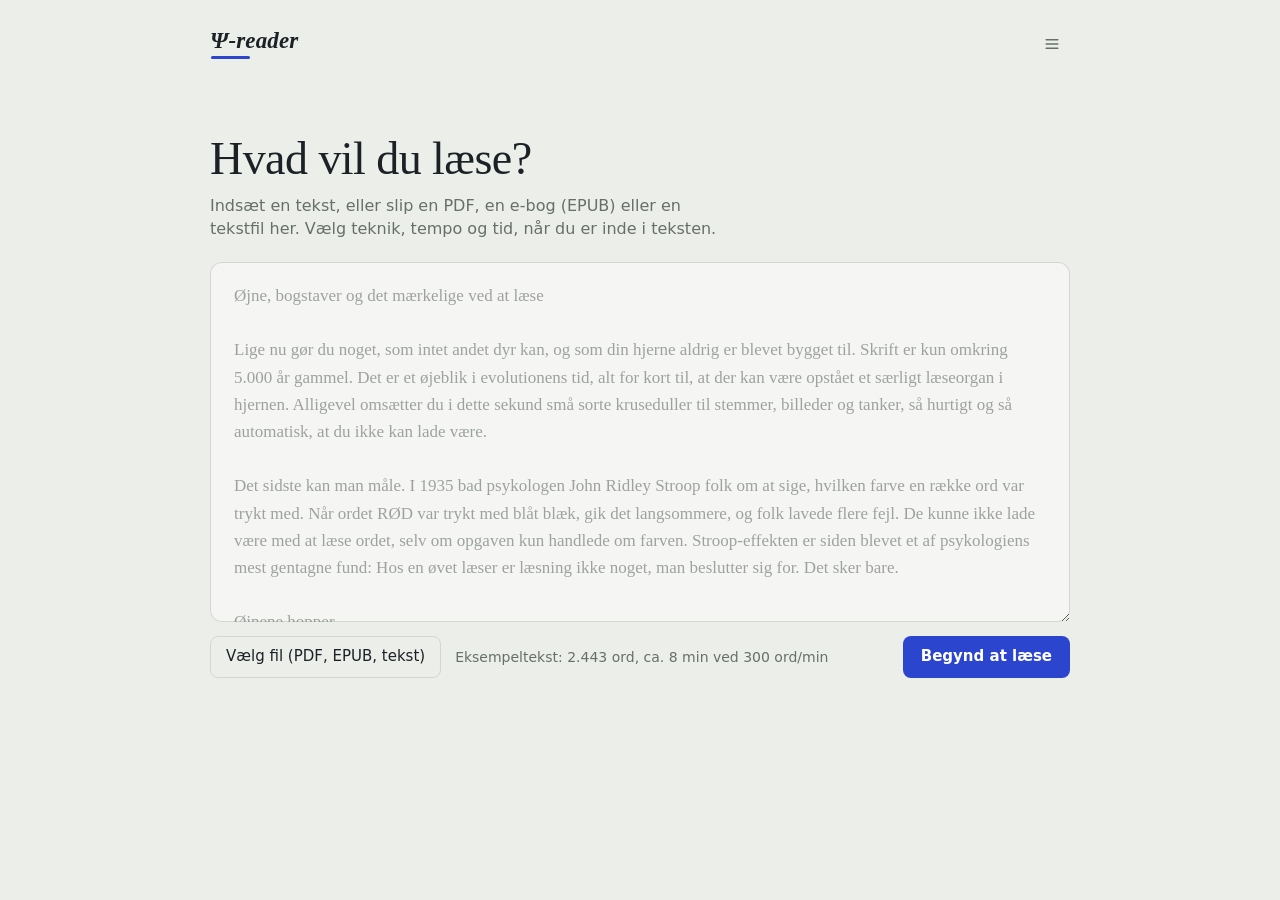
==== index.html @ 6507ec98 "Jævn rytme i fikspunkter og valg af markering i topbjælken - Hvert fikspunkt får lige lang tid i ste" ====
<!doctype html>
<!--
  Ψ-reader (Psy-reader) – træn hurtiglæsning
  Lavet af DAKI2501 og Claude (Anthropic), 2026.
  Freeware: må bruges, kopieres og deles gratis.
  Indeholder pdf.js © Mozilla Foundation, Apache License 2.0 (licensnoten står i pdf.js-koden længere nede).
  Ordbogsopslag: Free Dictionary API (dictionaryapi.dev) med data fra Wiktionary, CC BY-SA.
-->
<html lang="da">
<head>
<meta charset="utf-8">
<meta name="viewport" content="width=device-width, initial-scale=1">
<meta name="theme-color" content="#ECEEEA">
<link rel="manifest" href="manifest.webmanifest">
<link rel="icon" type="image/png" href="icons/icon-192.png">
<link rel="apple-touch-icon" href="icons/apple-touch-icon.png">
<meta name="apple-mobile-web-app-capable" content="yes">
<meta name="mobile-web-app-capable" content="yes">
<meta name="apple-mobile-web-app-title" content="Ψ-reader">
<meta name="description" content="Psy-reader: træn hurtiglæsning og stream lange tekster. Pacer, fikspunkter, RSVP, jævn rulning, nøgleord, PDF og EPUB. Gratis.">
<meta property="og:title" content="Ψ-reader – træn hurtiglæsning">
<meta property="og:description" content="Gratis studieredskab til hurtiglæsning. Læser tekst, PDF og EPUB, også på telefonen.">
<title>Ψ-reader – træn hurtiglæsning</title>
<style>
:root{
  --paper:#ECEEEA; --ink:#1C2126; --muted:#66706B; --faint:#A7AEA9; --rule:#D2D7D1; --panel:#F5F6F3;
  --accent:#2C45CF; --accent-soft:rgba(44,69,207,.12); --accent-ink:#fff; --mask:236,238,234;
  --serif:Charter,"Bitstream Charter","Sitka Text","Iowan Old Style",Cambria,Georgia,serif;
  --sans:"Avenir Next","Segoe UI Variable Text","Segoe UI",system-ui,-apple-system,Roboto,"Helvetica Neue",Arial,sans-serif;
  --read:var(--serif); --fs:21px; --lh:1.7; --measure:62; --dimA:.3;
}
[data-theme=sepia]{--paper:#F0E8D8; --ink:#33291F; --muted:#7A6B59; --faint:#B5A792; --rule:#DCD0BA; --panel:#F6F0E4; --mask:240,232,216}
[data-theme=night]{--paper:#161A1E; --ink:#D5DAD4; --muted:#89928D; --faint:#545C58; --rule:#293036; --panel:#1C2126; --accent:#8C9DFF; --accent-soft:rgba(140,157,255,.16); --accent-ink:#0E1220; --mask:22,26,30}
*{box-sizing:border-box}
html,body{height:100%;margin:0}
body{background:var(--paper);color:var(--ink);font:15px/1.45 var(--sans);-webkit-font-smoothing:antialiased;overflow:hidden}
button,select,input,textarea,output{font:inherit;color:inherit}
button{cursor:pointer}
:focus-visible{outline:2px solid var(--accent);outline-offset:2px}
[hidden]{display:none!important}
a{color:var(--accent)}
.grow{flex:1}

/* ---------- shared controls ---------- */
.primary{background:var(--accent);color:var(--accent-ink);border:0;border-radius:8px;padding:10px 18px;font-weight:600}
.primary:disabled{opacity:.35;cursor:default}
.ghost{background:transparent;border:1px solid var(--rule);border-radius:8px;padding:9px 15px}
.ghost:hover{border-color:var(--faint)}
.textbtn{background:none;border:0;padding:7px 10px;border-radius:7px;color:var(--muted);white-space:nowrap}
.textbtn:hover{color:var(--ink);background:var(--accent-soft)}
.icon{width:36px;height:36px;border-radius:8px;border:0;background:transparent;display:grid;place-items:center;color:var(--muted)}
.icon:hover{color:var(--ink);background:var(--accent-soft)}
.seg{display:inline-flex;gap:2px;background:var(--paper);border-radius:8px;padding:2px;box-shadow:inset 0 0 0 1px var(--rule)}
.seg button{border:0;background:transparent;padding:5px 10px;border-radius:6px;font-size:13px;color:var(--muted);white-space:nowrap}
.seg button:hover{color:var(--ink)}
.seg button[aria-pressed=true]{background:var(--accent);color:var(--accent-ink)}
input[type=range]{accent-color:var(--accent);width:150px;margin:0}
input[type=checkbox].switch{appearance:none;-webkit-appearance:none;width:36px;height:20px;border-radius:10px;background:var(--rule);position:relative;cursor:pointer;transition:background .15s;flex:none;margin:0}
input[type=checkbox].switch::after{content:"";position:absolute;top:2px;left:2px;width:16px;height:16px;border-radius:50%;background:var(--paper);transition:transform .15s}
input[type=checkbox].switch:checked{background:var(--accent)}
input[type=checkbox].switch:checked::after{transform:translateX(16px)}
.hint{color:var(--muted);font-size:13px;line-height:1.5;margin:6px 0 0}

/* ---------- views ---------- */
#start,#reader{position:fixed;inset:0}
body[data-view=start] #reader,body[data-view=reader] #start{display:none}

/* ---------- start ---------- */
#start{overflow:auto;display:flex;flex-direction:column;align-items:center;padding:26px 24px 64px}
.top{width:100%;max-width:860px;display:flex;align-items:center;gap:16px}
.mark{font:italic 600 23px/1 var(--serif);position:relative;padding-bottom:7px;letter-spacing:.005em}
.mark::after{content:"";position:absolute;left:.05em;bottom:0;height:3px;width:1.7em;border-radius:2px;background:var(--accent);animation:pen 2.4s cubic-bezier(.5,0,.3,1) .3s 1 both}
@keyframes pen{from{width:0}to{width:1.7em}}
.menuwrap{margin-left:auto;position:relative}
.menu{position:absolute;right:0;top:42px;z-index:10;min-width:210px;padding:6px;display:flex;flex-direction:column;background:var(--panel);border-radius:12px;box-shadow:0 18px 50px -18px rgba(0,0,0,.4),0 0 0 1px var(--rule)}
.menu button{border:0;background:transparent;text-align:left;padding:10px 12px;border-radius:8px;font-size:15px}
.menu button:hover{background:var(--accent-soft)}
.menu button:disabled{opacity:.4;cursor:default}
.intake{width:100%;max-width:860px;margin-top:8vh}
.intake h1{font:500 clamp(30px,4.4vw,46px)/1.08 var(--serif);margin:0 0 10px;letter-spacing:-.012em}
.intake .sub{color:var(--muted);margin:0 0 22px;font-size:16px;max-width:52ch}
.drop{position:relative;border-radius:12px;background:var(--panel);box-shadow:inset 0 0 0 1px var(--rule);transition:box-shadow .15s,background .15s}
.drop:focus-within{box-shadow:inset 0 0 0 1.5px var(--accent)}
body.dragging .drop{box-shadow:inset 0 0 0 2px var(--accent);background:var(--accent-soft)}
#input{display:block;width:100%;height:min(40vh,400px);min-height:160px;resize:vertical;border:0;background:transparent;padding:20px 24px;font:17px/1.6 var(--serif);border-radius:12px;outline:none}
#input::placeholder{color:var(--muted);opacity:.62}
.drop-hint{position:absolute;inset:0;display:none;place-items:center;font:500 20px var(--serif);color:var(--accent);pointer-events:none}
body.dragging .drop-hint{display:grid}
body.dragging #input{opacity:.15}
.intake-bar{display:flex;flex-wrap:wrap;align-items:center;gap:10px 14px;margin-top:14px}
#count{color:var(--muted);font-variant-numeric:tabular-nums;font-size:14px}
.file-btn{position:relative;overflow:hidden;display:inline-block}
.file-btn input{position:absolute;inset:0;opacity:0;cursor:pointer}
.fromPage{display:inline-flex;align-items:center;gap:6px;color:var(--muted);font-size:14px}
.fromPage input{width:70px;padding:7px 8px;border:1px solid var(--rule);border-radius:7px;background:var(--panel)}
.later{width:100%;max-width:860px;margin-top:30px;display:grid;grid-template-columns:repeat(auto-fit,minmax(250px,1fr));gap:14px}
.later:not(:has(> :not([hidden]))){display:none}
.later > div{padding:18px 20px;border-radius:12px;box-shadow:inset 0 0 0 1px var(--rule)}
.later h2{font:500 19px/1.2 var(--serif);margin:0 0 6px}
.nojs{width:100%;max-width:860px;margin:18px 0 0;padding:14px 16px;border-radius:10px;background:#FFF4D6;color:#4A3A12;font-size:15px;line-height:1.5}
.foot{width:100%;max-width:860px;margin-top:auto;padding-top:40px;display:flex;justify-content:flex-end;gap:2px}
.foot .textbtn{font-size:13px}
.later p{margin:0 0 14px;color:var(--muted);font-size:14px;line-height:1.5}
#resumeBox{background:var(--panel)}

/* ---------- reader ---------- */
#reader{display:flex;flex-direction:column}
.bar{display:flex;align-items:center;gap:10px;padding:10px 16px;flex:none;z-index:5;transition:opacity .5s ease;flex-wrap:wrap}
.bar.quiet{opacity:.07}
.bar.quiet:hover,.bar:focus-within{opacity:1}
.modes{display:flex;gap:2px;background:var(--panel);padding:3px;border-radius:10px;box-shadow:inset 0 0 0 1px var(--rule);overflow-x:auto;max-width:100%}
.modes button{border:0;background:transparent;padding:6px 10px;border-radius:7px;color:var(--muted);font-size:14px;white-space:nowrap}
.modes button:hover{color:var(--ink)}
.modes button[aria-pressed=true]{background:var(--paper);color:var(--ink);box-shadow:0 0 0 1px var(--rule)}
.speed{display:flex;align-items:center;gap:8px;font-variant-numeric:tabular-nums}
.speed .spd{width:118px}
.tools{display:flex;align-items:center;gap:2px}
.bar .scrollseg{background:var(--panel);padding:3px;border-radius:9px;flex:none}
.bar .scrollseg button{padding:4px 9px}
.bar .scrollseg button[aria-pressed=true]{background:var(--paper);color:var(--ink);box-shadow:0 0 0 1px var(--rule)}
body[data-mode=rsvp] .bar .scrollseg,body[data-mode=free] .bar .scrollseg{visibility:hidden}
.bar .markseg{display:none}
body[data-mode=fix] .bar .markseg{display:inline-flex}
.bar .markseg button{padding:3px 6px;display:grid;place-items:center}
.bar .markseg button svg{display:block}
@media (max-width:1600px){body[data-mode=fix] .speed .unit{display:none}}
body.playing[data-hide~=speed] .bar .scrollseg{visibility:hidden}
/* tighter bar when the controls do not fit on one line (set from script, desktop only) */
.bar.c1{gap:6px}
.bar.c1 .modes button{padding:6px 8px}
.bar.c1 .speed{gap:6px}
.bar.c1 .speed .spd{width:84px}
.bar.c1 .scrollseg button{padding:4px 7px}
.bar.c1 .clock{gap:6px}
.bar.c1 .chip{padding:5px 9px;margin-right:2px}
.bar.c1 #stop{padding:7px 6px}
.bar.c1 .icon{width:32px}
.bar.c3 .speed .spd{width:60px}.bar.c3 .clock select{font-size:12px;padding:5px 2px;max-width:78px}
.bar.c2 #toStart{order:-3}.bar.c2 .modes{order:-2}.bar.c2 .grow{order:-1;flex:0 0 100%;height:0}.bar.c2 .speed{margin-left:auto}
.chip{border:1px solid var(--rule);background:transparent;border-radius:999px;padding:5px 11px;font-size:13px;color:var(--muted);white-space:nowrap;margin-right:4px}
.chip:hover{color:var(--ink)}
.chip[aria-pressed=true]{background:var(--accent-soft);color:var(--accent);border-color:transparent}
.icon[aria-pressed=true]{color:var(--accent);background:var(--accent-soft)}
body.playing[data-hide~=modes] .modes,body.playing[data-hide~=speed] .speed,body.playing[data-hide~=clock] .clock,
body.playing[data-hide~=buttons] #play,body.playing[data-hide~=buttons] #stop,body.playing[data-hide~=tools] .tools,
body.playing[data-hide~=eta] .eta,body.playing[data-hide~=progress] .progress .track{visibility:hidden}
body.focus.playing .bar{opacity:0}
body.focus.playing .bar:hover,body.focus.playing .bar:focus-within{opacity:1}
body.focus.playing .progress{opacity:0;transition:opacity .4s}
body.focus.playing .progress:hover{opacity:1}
body.focus.playing #stage{cursor:none}
.speed output{font-weight:600;font-size:17px;min-width:3.4ch;text-align:right}
.speed .unit{color:var(--muted);font-size:13px;margin-right:2px}
.round{width:28px;height:28px;border-radius:50%;border:1px solid var(--rule);background:transparent;display:grid;place-items:center;line-height:1;padding:0;font-size:16px}
.round:hover{border-color:var(--faint)}
body[data-mode=free] .speed{visibility:hidden}
.clock{display:flex;align-items:center;gap:8px;font-variant-numeric:tabular-nums}
.clock select{border:1px solid var(--rule);background:var(--panel);border-radius:7px;padding:5px 6px;font-size:13px;color:var(--muted)}
#clock{font-weight:600;font-size:17px;min-width:4ch}
.play{width:40px;height:40px;border-radius:50%;background:var(--accent);color:var(--accent-ink);border:0;display:grid;place-items:center;flex:none}
.play .i-pause,body.playing .play .i-play{display:none}
body.playing .play .i-pause{display:block}
.mid{flex:1;position:relative;min-height:0}
#stage{position:absolute;inset:0;overflow:auto;padding:7vh 24px 45vh;overscroll-behavior:contain}
body.playing.idle #stage{cursor:none}
#text{position:relative;max-width:calc(var(--measure) * 1ch);margin:0 auto;font-family:var(--read);font-size:var(--fs);line-height:var(--lh);font-kerning:normal;text-rendering:optimizeLegibility}
#body{position:relative;z-index:1;overflow-wrap:break-word}
#body p{margin:0 0 calc(var(--lh) * .55em)}
#body.justify{text-align:justify}
#body .w{border-radius:3px}
#body .w.kw{background:linear-gradient(transparent 58%,var(--accent-soft) 58%)}
#rsvp.kwon .rv-word span{text-decoration:underline;text-decoration-color:var(--accent);text-decoration-thickness:3px;text-underline-offset:10px}
body.picking #body .w{cursor:pointer}
body.picking #body .w:hover{background:var(--accent-soft);box-shadow:0 2px 0 var(--accent)}
#under,#over{position:absolute;inset:0;pointer-events:none}
#under{z-index:0}
#over{z-index:2}
#under > *,#over > *{position:absolute;left:0;top:0}
.band{background:var(--accent-soft);border-radius:6px}
.band.hop{transition:transform 70ms ease-out,width 70ms ease-out}
.pen{width:30px;height:3px;border-radius:2px;background:var(--accent);will-change:transform}
.dot{width:8px;height:8px;border-radius:50%;background:var(--accent);transition:transform 60ms ease-out}
.mask{right:0;width:100%!important;background:rgba(var(--mask),var(--dimA));transition:height .22s ease,top .22s ease}
#mBot{bottom:0}
#guides{width:100%;height:100%}
.guide{position:absolute;left:0;top:0;width:1px;height:100%;background:var(--accent);opacity:.2}
.flag{width:3px;border-radius:2px;background:var(--accent)}
#rsvp{position:absolute;inset:0;display:grid;place-items:center;padding:0 16px}
.rv{width:min(100%,920px);position:relative;padding:34px 0}
.rv::before,.rv::after{content:"";position:absolute;left:0;right:0;height:1px;background:var(--rule)}
.rv::before{top:0}.rv::after{bottom:0}
.rv-tick{position:absolute;left:50%;width:1px;height:12px;background:var(--faint)}
.rv-tick.t{top:0}.rv-tick.b{bottom:0}
.rv-word{display:grid;grid-template-columns:minmax(0,1fr) auto minmax(0,1fr);font-family:var(--read);font-size:calc(var(--fs) * 2.1);line-height:1.25;white-space:pre}
.rv-word .l{text-align:right;overflow:visible}
#rsvp.orp .rv-word .c{color:var(--accent)}
.rv-help{position:absolute;left:0;right:0;top:calc(100% + 22px);text-align:center;color:var(--muted);font-size:13px}
body.playing .rv-help{visibility:hidden}
.progress{position:relative;height:30px;flex:none;cursor:pointer}
.progress .track{position:absolute;left:0;right:0;bottom:0;height:2px;background:var(--rule);transition:height .15s}
.progress:hover .track{height:6px}
.progress .fill{height:100%;width:0;background:var(--accent)}
.eta{position:absolute;right:16px;bottom:10px;display:flex;gap:14px;align-items:baseline;font-size:12px;color:var(--muted);font-variant-numeric:tabular-nums;white-space:nowrap;pointer-events:none;transition:opacity .5s ease}
.eta b{font-weight:600;color:var(--ink);opacity:.8}
.eta .more{display:none}
.progress:hover .eta .more{display:inline}
body.playing .eta{opacity:.45}
body.playing.idle .eta{opacity:.28}
.progress:hover .eta{opacity:1}
body[data-eta=off] .eta{display:none}
@media (max-width:560px){.eta{right:10px;gap:10px}.eta .pct{display:none}}
#banner{position:fixed;left:50%;bottom:44px;transform:translateX(-50%);background:var(--ink);color:var(--paper);padding:10px 12px 10px 18px;border-radius:12px;display:flex;align-items:center;gap:14px;box-shadow:0 16px 40px -12px rgba(0,0,0,.35);z-index:15;font-size:15px}
#banner button{background:transparent;border:1px solid currentColor;border-radius:7px;color:inherit;padding:5px 10px;font-size:13px;opacity:.8}
#toast{position:fixed;left:50%;top:18px;transform:translateX(-50%);background:var(--ink);color:var(--paper);padding:10px 16px;border-radius:10px;z-index:50;font-size:14px;max-width:min(560px,90vw);box-shadow:0 16px 40px -12px rgba(0,0,0,.35)}

/* ---------- settings ---------- */
#settings,#notes{position:fixed;top:0;right:0;bottom:0;width:min(370px,100vw);background:var(--panel);box-shadow:-1px 0 0 var(--rule),-30px 0 60px -34px rgba(0,0,0,.35);transform:translateX(105%);visibility:hidden;transition:transform .24s ease,visibility 0s linear .24s;z-index:20;overflow:auto;padding:16px 22px 40px}
#settings.open,#notes.open{transform:none;visibility:visible;transition:transform .24s ease,visibility 0s}
#notes{display:flex;flex-direction:column;gap:10px}
.nq{font:italic 14px/1.5 var(--serif);color:var(--muted);border-left:2px solid var(--accent);padding:2px 0 2px 10px;max-height:6.5em;overflow:hidden}
#noteText{width:100%;border:1px solid var(--rule);border-radius:9px;background:var(--paper);padding:10px 12px;font:15px/1.5 var(--serif);resize:vertical;min-height:90px}
.nrow{display:flex;align-items:center;justify-content:space-between;gap:10px}
.nlist{list-style:none;margin:6px 0 0;padding:0;border-top:1px solid var(--rule);flex:1;overflow:auto}
.nlist li{padding:10px 0;border-bottom:1px solid var(--rule)}
.nlist .nh{display:flex;align-items:baseline;gap:8px;font-size:12px;color:var(--muted)}
.nlist .nh b{color:var(--ink);font-weight:600}
.nlist .nh .sp{flex:1}
.nlist .nh button{border:0;background:none;color:var(--muted);font-size:12px;padding:2px 4px;border-radius:5px}
.nlist .nh button:hover{color:var(--ink);background:var(--accent-soft)}
.nlist .q{font:italic 13px/1.45 var(--serif);color:var(--muted);margin:4px 0}
.nlist .t{font-size:14px;line-height:1.5;white-space:pre-wrap;margin:2px 0 0}
.nlist .empty{color:var(--muted);font-size:14px;border:0;padding:12px 0}
.nfoot{display:flex;gap:4px;flex-wrap:wrap;margin-left:-10px}
.ticks{position:absolute;inset:0;pointer-events:none}
.ticks i{position:absolute;bottom:0;width:2px;height:8px;margin-left:-1px;border-radius:1px;background:var(--ink);opacity:.45}
.ticks i.m{background:var(--accent);opacity:.9;height:10px}
#body p.has-note,#body p.has-mark{border-left:3px solid var(--faint);margin-left:-17px;padding-left:14px}
#body p.has-mark{border-left-color:var(--accent)}
#markBtn.on{color:var(--accent)}
#markBtn.pulse svg{animation:flagpulse .5s ease}
@keyframes flagpulse{40%{transform:scale(1.35)}}
.nfilter{margin-top:2px}
.nlist .nh .tag{color:var(--accent)}
#appendText{display:block;width:100%;height:min(34vh,300px);border:1px solid var(--rule);border-radius:9px;background:var(--paper);padding:12px 14px;font:15px/1.55 var(--serif);resize:vertical;margin:10px 0 4px}
.dlg .actions .file-btn{margin-right:auto}
.recent{width:100%;max-width:860px;margin-top:34px}
.recent-h{display:flex;align-items:baseline;justify-content:space-between}
.recent h2{font:500 19px/1.2 var(--serif);margin:0 0 8px}
.rlist{list-style:none;margin:0;padding:0;border-top:1px solid var(--rule)}
.rlist button.open{display:block;width:100%;text-align:left;border:0;background:none;padding:11px 4px 12px;border-bottom:1px solid var(--rule);position:relative}
.rlist button.open:hover{background:var(--accent-soft)}
.rlist .rt{display:block;font:16px/1.3 var(--serif);overflow:hidden;text-overflow:ellipsis;white-space:nowrap}
.rlist .rm{display:block;font-size:13px;color:var(--muted);margin-top:3px;font-variant-numeric:tabular-nums}
.rlist .rb{position:absolute;left:4px;right:4px;bottom:5px;height:2px;background:var(--rule);border-radius:1px;overflow:hidden}
.rlist .rb i{display:block;height:100%;background:var(--accent);opacity:.7}
.tabs{display:flex;gap:2px;margin:6px 0 4px}
.lib{list-style:none;margin:8px 0 0;padding:0;max-height:52vh;overflow:auto;border-top:1px solid var(--rule)}
.lib li{display:flex;align-items:center;gap:10px;padding:10px 2px;border-bottom:1px solid var(--rule)}
.lib .li-main{flex:1;min-width:0;border:0;background:none;text-align:left;padding:0}
.lib .li-main:hover .rt{color:var(--accent)}
.lib .rt{display:block;font:16px/1.3 var(--serif);overflow:hidden;text-overflow:ellipsis;white-space:nowrap}
.lib .rm{display:block;font-size:13px;color:var(--muted);margin-top:2px;font-variant-numeric:tabular-nums}
.menu a{display:block;color:inherit;text-decoration:none;text-align:left;padding:10px 12px;border-radius:8px;font-size:15px}
.menu a:hover{background:var(--accent-soft)}
.ocrbtn{margin-left:8px}
.sh{display:flex;align-items:center;justify-content:space-between;margin-bottom:6px}
.sh h2{font:500 21px var(--serif);margin:0}
.sec{padding:14px 0 10px;border-top:1px solid var(--rule)}
.sec h3{font-size:14px;font-weight:600;margin:0 0 6px}
.row{display:flex;align-items:center;justify-content:space-between;gap:12px;min-height:34px}
.row > label,.row > span:first-child{font-size:14px}
.ctl{display:flex;align-items:center;gap:8px}
.ctl output{font-size:13px;color:var(--muted);min-width:4.5ch;text-align:right;font-variant-numeric:tabular-nums}
[data-for]{display:none}
body[data-mode=pacer] [data-for~=pacer],body[data-mode=fix] [data-for~=fix],body[data-mode=chunk] [data-for~=chunk],body[data-mode=rsvp] [data-for~=rsvp],body[data-mode=free] [data-for~=free]{display:block}
.checks{display:grid;grid-template-columns:1fr 1fr;gap:7px 12px;font-size:14px;margin:4px 0 10px}
.checks label{display:flex;align-items:center;gap:8px}
.checks input{accent-color:var(--accent);margin:0;width:15px;height:15px}
#dlgWords{max-width:640px}
.wf-bar{display:flex;flex-wrap:wrap;gap:10px 12px;align-items:center;margin:12px 0 10px}
.wf-bar input[type=search]{flex:1;min-width:150px;border:1px solid var(--rule);border-radius:8px;background:var(--paper);padding:7px 10px;font-size:14px}
.wf-bar label{display:flex;align-items:center;gap:8px;font-size:14px}
.wf-list{list-style:none;margin:0;padding:0;max-height:46vh;overflow:auto;border-top:1px solid var(--rule)}
.wf-list > li{display:flex;align-items:stretch;border-bottom:1px solid var(--rule)}
.wf-list .wrow{flex:1;min-width:0;display:grid;grid-template-columns:minmax(0,1.3fr) minmax(0,1fr) 5ch;gap:14px;align-items:center;border:0;background:transparent;padding:7px 6px;text-align:left}
.wf-list .wrow:hover{background:var(--accent-soft)}
.wf-list .look{flex:none;width:38px;border:0;background:transparent;color:var(--muted);display:grid;place-items:center}
.wf-list .look:hover,.wf-list .look[aria-expanded=true]{color:var(--accent);background:var(--accent-soft)}
.wf-list > li.defrow{display:block;padding:10px 12px 14px;background:var(--paper)}
.def h4{font:500 19px/1.2 var(--serif);margin:0 0 2px;display:flex;align-items:baseline;gap:10px;flex-wrap:wrap}
.def .ph{font:14px var(--sans);color:var(--muted)}
.def .say{border:1px solid var(--rule);background:transparent;border-radius:999px;padding:2px 9px;font-size:12px;color:var(--muted)}
.def .pos{font-size:13px;font-style:italic;color:var(--muted);margin:10px 0 2px}
.def ol{margin:0;padding-left:20px;font-size:14px;line-height:1.5}
.def li{margin:3px 0}
.def .ex{display:block;color:var(--muted);font-style:italic}
.def .src{font-size:12px;color:var(--muted);margin:10px 0 0;display:flex;gap:6px 14px;flex-wrap:wrap}
.def .msg{font-size:14px;color:var(--muted);margin:4px 0 0}
.def + .def{margin-top:14px;padding-top:12px;border-top:1px solid var(--rule)}
#defPop{position:fixed;z-index:30;width:min(400px,calc(100vw - 24px));max-height:min(60vh,460px);overflow:auto;background:var(--panel);border-radius:12px;padding:14px 16px 12px;box-shadow:0 20px 60px -18px rgba(0,0,0,.45),0 0 0 1px var(--rule)}
.wf-list .t{overflow:hidden;text-overflow:ellipsis;white-space:nowrap;font:16px var(--serif)}
.wf-list .wrow[aria-pressed=true]{background:var(--accent-soft)}
.wf-list .wrow[aria-pressed=true] .t{color:var(--accent)}
.wf-list .b{height:6px;border-radius:3px;background:var(--rule);overflow:hidden}
.wf-list .b i{display:block;height:100%;background:var(--accent);opacity:.6;border-radius:3px}
.wf-list .n{text-align:right;font-variant-numeric:tabular-nums;color:var(--muted);font-size:13px}
.keys{display:grid;grid-template-columns:auto 1fr;gap:5px 14px;font-size:13px;color:var(--muted);margin:4px 0 0}
kbd{font:12px var(--sans);border:1px solid var(--rule);border-bottom-width:2px;border-radius:5px;padding:1px 6px;color:var(--ink);background:var(--paper);white-space:nowrap}

/* ---------- dialogs ---------- */
dialog{border:0;border-radius:16px;padding:0;background:var(--panel);color:var(--ink);box-shadow:0 30px 90px -24px rgba(0,0,0,.45),0 0 0 1px var(--rule);width:calc(100vw - 32px);max-width:560px;max-height:88vh}
dialog::backdrop{background:rgba(18,22,26,.38)}
.dlg{padding:26px 28px 22px}
.dlg h2{font:500 27px/1.12 var(--serif);margin:0 0 8px;letter-spacing:-.01em}
.dlg p{line-height:1.55}
.muted{color:var(--muted)}
.actions{display:flex;gap:10px;justify-content:flex-end;margin-top:22px;flex-wrap:wrap}
.big{display:flex;align-items:baseline;gap:10px;margin:12px 0 4px}
.big b{font:500 64px/1 var(--serif);letter-spacing:-.02em;font-variant-numeric:tabular-nums}
.big span{color:var(--muted)}
.facts{display:grid;grid-template-columns:repeat(3,1fr);gap:10px;margin:14px 0 18px;padding:12px 0;border-top:1px solid var(--rule);border-bottom:1px solid var(--rule)}
.facts dt{font-size:12px;color:var(--muted)}
.facts dd{margin:2px 0 0;font-weight:600;font-variant-numeric:tabular-nums}
.field{display:block;margin:12px 0;font-size:14px}
.field textarea{display:block;width:100%;margin-top:6px;border:1px solid var(--rule);border-radius:9px;background:var(--paper);padding:10px 12px;font:15px/1.5 var(--serif);resize:vertical}
.field .ctl{margin-top:6px}
.field input[type=range]{flex:1;width:auto}
.eff{margin:6px 0 0;font-size:15px}
.eff b{font-variant-numeric:tabular-nums}
.dots{display:flex;gap:5px;margin-bottom:16px}
.dots i{height:4px;flex:1;border-radius:2px;background:var(--rule)}
.dots i.done{background:var(--faint)}
.dots i.now{background:var(--accent)}
.meta{font-size:14px;color:var(--muted);padding:10px 12px;border-radius:9px;background:var(--paper)}
.compare{display:grid;grid-template-columns:1fr 1fr;gap:12px;margin:16px 0 4px}
.compare > div{padding:14px 16px;border-radius:11px;background:var(--paper)}
.compare span{display:block;font-size:13px;color:var(--muted)}
.compare b{font:500 42px/1.1 var(--serif);font-variant-numeric:tabular-nums}
.compare small{color:var(--muted)}
#dlgHelp,#dlgHistory{max-width:680px}
#dlgHelp .dlg{max-height:88vh;overflow:auto}
#dlgHelp h3{font:500 19px var(--serif);margin:22px 0 4px}
#dlgHelp p,#dlgHelp li{font-size:15px;color:var(--ink)}
#dlgHelp .src{font-size:13px;color:var(--muted)}
#dlgHelp .src li{margin:4px 0}
.hist{width:100%;border-collapse:collapse;font-size:14px;font-variant-numeric:tabular-nums}
.hist th{text-align:left;font-weight:500;color:var(--muted);font-size:12px;padding:6px 8px 6px 0;border-bottom:1px solid var(--rule)}
.hist td{padding:8px 8px 8px 0;border-bottom:1px solid var(--rule)}
.hist td.n,.hist th.n{text-align:right}
.histwrap{max-height:52vh;overflow:auto;margin-top:10px}
.sch-bar{display:flex;align-items:center;gap:14px;flex-wrap:wrap;margin:14px 0}
#schTime{font-weight:600;font-variant-numeric:tabular-nums;min-width:6ch}
#schBest{color:var(--muted);font-size:13px}
.sch-wrap{position:relative;width:min(380px,100%,50vh);margin:0 auto;aspect-ratio:1}
#schGrid{display:grid;width:100%;height:100%;gap:4px}
#schGrid button{border:0;border-radius:6px;background:var(--paper);font:500 var(--sch-fs,24px) var(--sans);font-variant-numeric:tabular-nums;transition:background .12s,color .12s}
#schGrid button.hit{color:var(--faint)}
#schGrid button.center{background:var(--accent-soft)}
#schGrid button.miss{background:rgba(200,60,60,.18)}
.sch-wrap.odd .sch-dot{display:none}
.sch-dot{position:absolute;left:50%;top:50%;width:8px;height:8px;margin:-4px;border-radius:50%;background:var(--accent);pointer-events:none;box-shadow:0 0 0 3px var(--panel)}

@media (max-width:560px){
  .intake{margin-top:4vh}
}
.toc{list-style:none;margin:10px 0 0;padding:0;max-height:52vh;overflow:auto;border-top:1px solid var(--rule)}
.toc button{display:flex;gap:12px;align-items:baseline;width:100%;border:0;border-bottom:1px solid var(--rule);background:transparent;padding:9px 6px;text-align:left;font-size:15px}
.toc button:hover{background:var(--accent-soft)}
.toc button[aria-current=true]{color:var(--accent);background:var(--accent-soft)}
.toc .tt{flex:1;min-width:0;overflow:hidden;text-overflow:ellipsis;white-space:nowrap;font-family:var(--serif)}
.toc .tp{color:var(--muted);font-size:12px;font-variant-numeric:tabular-nums}
.tocjump{display:flex;align-items:center;gap:12px;margin-top:10px}
.tocjump input{flex:1;width:auto}
.tocjump output{min-width:4ch;text-align:right;font-variant-numeric:tabular-nums;color:var(--muted);font-size:14px}
.lookchip{position:fixed;z-index:25;border:0;border-radius:999px;background:var(--ink);color:var(--paper);padding:8px 14px;font-size:14px;box-shadow:0 10px 30px -10px rgba(0,0,0,.45)}
.rv-help .touch{display:none}
body{-webkit-tap-highlight-color:transparent}
button,#stage,#rsvp,.progress{touch-action:manipulation}
@media (max-width:1320px){.speed .unit{display:none}.speed .spd{width:104px}}
@media (max-width:1180px) and (min-width:721px){.bar #toStart{order:-3}.bar .modes{order:-2}.bar .grow{order:-1;flex:0 0 100%;height:0}.bar .speed{margin-left:auto}}
@media (pointer:coarse){
  #body{-webkit-user-select:none;user-select:none;-webkit-touch-callout:none}
  .rv-help .keys-only{display:none}
  .rv-help .touch{display:inline}
}
@media (max-width:720px){
  #stage{padding:4vh 16px 45vh}
  .big b{font-size:52px}
  .rv-word{font-size:min(calc(var(--fs) * 2.1), 10.5vw)}
  /* controls move to a dock at the bottom, within thumb reach */
  #reader .mid{order:1}
  #reader .progress{order:2}
  #reader .bar{order:3;gap:8px;padding:6px 10px calc(8px + env(safe-area-inset-bottom));box-shadow:0 -1px 0 var(--rule)}
  .bar .modes{order:1;width:100%}
  .bar #stop{order:2}
  .bar .tools{order:2;margin-left:auto}
  .bar .grow{order:3;flex:0 0 100%;height:0}
  .bar #toStart{order:4}
  .bar .speed{order:4;flex:1;min-width:0}
  .bar .scrollseg{order:2}
  body[data-mode=rsvp] .bar .scrollseg,body[data-mode=free] .bar .scrollseg{display:none}
  .bar .speed .spd{flex:1;width:auto;min-width:50px}
  .bar .speed .unit{display:none}
  .bar .clock{order:4}
  .bar .clock select{display:none}
  .bar .play{order:4;width:46px;height:46px}
  .bar #openSettings{order:4}
  body.playing .bar .modes,body.playing .bar #stop,body.playing .bar .tools>:not(#markBtn){display:none}
  #settings,#notes{padding-bottom:calc(40px + env(safe-area-inset-bottom))}
  #body p.has-note,#body p.has-mark{margin-left:-11px;padding-left:8px}
  #banner{bottom:auto;top:12px;max-width:calc(100vw - 24px)}
}
@media (prefers-reduced-motion:reduce){
  .mark::after{animation:none}
  .mask,.band.hop,.dot,#settings,#notes{transition:none}
}
</style>
</head>
<body data-view="start" data-mode="pacer">

<!-- ================= START ================= -->
<main id="start">
  <header class="top">
    <div class="mark">Ψ-reader</div>
    <div class="menuwrap">
      <button class="icon" id="menuBtn" aria-haspopup="true" aria-expanded="false" aria-controls="menu" aria-label="Menu" title="Menu"><svg viewBox="0 0 24 24" width="20" height="20" aria-hidden="true"><path d="M5 7h14M5 12h14M5 17h14" fill="none" stroke="currentColor" stroke-width="1.8" stroke-linecap="round"/></svg></button>
      <div class="menu" id="menu" hidden>
        <button id="goProgram" title="Seks trin på ca. 11 minutter: mål din hastighed, træn med pacer og indrykning i højt tempo, og mål igen.">Træningsprogram</button>
        <button data-open="dlgSchulte">Opvarmning</button>
        <button data-open="dlgHistory">Historik og tekster</button>
        <a id="ocrLink" href="ocr.html">Tekstgenkendelse (OCR)</a>
        <button data-open="dlgHelp">Om teknikkerne</button>
        <button data-open="dlgCredits">Credits</button>
      </div>
    </div>
  </header>

  <div class="nojs" id="nojs">Denne visning kører ikke JavaScript, så Ψ-reader kan ikke starte. Det sker typisk, når en HTML-fil åbnes i telefonens filvisning eller i en forhåndsvisning. Åbn filen i en browser som Safari, Chrome eller Firefox i stedet.</div>

  <section class="intake">
    <h1>Hvad vil du læse?</h1>
    <p class="sub">Indsæt en tekst, eller slip en PDF, en e-bog (EPUB) eller en tekstfil her. Vælg teknik, tempo og tid, når du er inde i teksten.</p>
    <div class="drop">
      <textarea id="input" spellcheck="false" aria-label="Tekst. Er feltet tomt, læses eksempelteksten."></textarea>
      <div class="drop-hint">Slip filen for at indlæse den</div>
    </div>
    <div class="intake-bar">
      <label class="ghost file-btn">Vælg fil (PDF, EPUB, tekst)<input type="file" id="file" accept=".pdf,.epub,.txt,.md,.text,application/pdf,application/epub+zip,text/plain"></label>
      <label class="fromPage" id="fromPageBox" hidden><span id="fromLbl">Fra side</span> <input type="number" id="fromPage" min="1" value="1"><select id="fromChap" hidden></select></label>
      <span id="count"></span>
      <span class="grow"></span>
      <button class="ghost" id="appendBtn" hidden></button>
      <button class="primary" id="go" disabled>Begynd at læse</button>
    </div>
  </section>

  <section class="recent" id="recent" hidden>
    <div class="recent-h"><h2>Senest læst</h2><button class="textbtn" id="allTexts">Alle tekster</button></div>
    <ol class="rlist" id="recentList"></ol>
  </section>

</main>

<!-- ================= READER ================= -->
<div id="reader">
  <header class="bar" id="bar">
    <button class="icon" id="toStart" aria-label="Til startsiden" title="Til startsiden"><svg viewBox="0 0 24 24" width="18" height="18" aria-hidden="true"><path d="M15 5l-7 7 7 7" fill="none" stroke="currentColor" stroke-width="1.8" stroke-linecap="round" stroke-linejoin="round"/></svg></button>
    <div class="modes" data-key="mode" role="group" aria-label="Teknik">
      <button data-v="pacer" title="Pacer (1)">Pacer</button>
      <button data-v="fix" title="Fikspunkter (2)">Fikspunkter</button>
      <button data-v="chunk" title="Fraser (3)">Fraser</button>
      <button data-v="rsvp" title="RSVP (4)">RSVP</button>
      <button data-v="free" title="Fri læsning (5)">Fri læsning</button>
    </div>
    <span class="grow"></span>
    <div class="speed">
      <input type="range" class="spd" id="spd" data-key="wpm" min="50" max="2000" step="10" aria-label="Hastighed i ord pr. minut" title="Hastighed (pil op og ned)">
      <output id="wpmOut">300</output><span class="unit">ord/min</span>
    </div>
    <div class="seg scrollseg" data-key="scroll" role="group" aria-label="Rulning" title="Rulning (R): Spring flytter teksten linje for linje, Jævn lader den glide i dit tempo">
      <button data-v="jump">Spring</button><button data-v="smooth">Jævn</button>
    </div>
    <div class="seg scrollseg markseg" data-key="fixMark" role="group" aria-label="Markering ved fikspunkter" title="Markering ved fikspunkter: punkter, felter eller ingen">
      <button data-v="dot" title="Punkter" aria-label="Punkter"><svg viewBox="0 0 20 20" width="18" height="18" aria-hidden="true"><circle cx="10" cy="10" r="3.4" fill="currentColor"/></svg></button><button data-v="field" title="Felter" aria-label="Felter"><svg viewBox="0 0 20 20" width="18" height="18" aria-hidden="true"><rect x="2.5" y="5.5" width="15" height="9" rx="2.5" fill="currentColor" fill-opacity=".28" stroke="currentColor" stroke-width="1.3"/></svg></button><button data-v="none" title="Ingen markering" aria-label="Ingen markering"><svg viewBox="0 0 20 20" width="18" height="18" aria-hidden="true"><circle cx="10" cy="10" r="5.6" fill="none" stroke="currentColor" stroke-width="1.4"/><path d="M6 14L14 6" stroke="currentColor" stroke-width="1.4" stroke-linecap="round"/></svg></button>
    </div>
    <div class="clock">
      <select data-key="timer" aria-label="Timer">
        <option value="1">1 min</option><option value="2">2 min</option><option value="3">3 min</option><option value="5">5 min</option><option value="10">10 min</option><option value="15">15 min</option><option value="20">20 min</option><option value="30">30 min</option><option value="0">Ingen timer</option>
      </select>
      <span id="clock">5:00</span>
    </div>
    <button class="play" id="play" aria-label="Start eller pause (mellemrum)">
      <svg class="i-play" viewBox="0 0 24 24" width="18" height="18" aria-hidden="true"><path d="M8 5.5v13l11-6.5z" fill="currentColor"/></svg>
      <svg class="i-pause" viewBox="0 0 24 24" width="18" height="18" aria-hidden="true"><path d="M7 5h3.5v14H7zM13.5 5H17v14h-3.5z" fill="currentColor"/></svg>
    </button>
    <button class="textbtn" id="stop" title="Afslut sessionen og se resultatet">Afslut</button>
    <div class="tools">
      <button class="chip" id="noStopBtn" aria-pressed="false" title="Fjern stopord (K)">Uden stopord</button>
      <button class="icon" id="openToc" aria-label="Indhold (I)" title="Indhold (I)" hidden><svg viewBox="0 0 24 24" width="19" height="19" aria-hidden="true"><path d="M9 6h11M9 12h11M9 18h11" fill="none" stroke="currentColor" stroke-width="1.8" stroke-linecap="round"/><circle cx="4.5" cy="6" r="1.3" fill="currentColor"/><circle cx="4.5" cy="12" r="1.3" fill="currentColor"/><circle cx="4.5" cy="18" r="1.3" fill="currentColor"/></svg></button>
      <button class="icon" id="openNotes" aria-label="Noter (M)" title="Noter (M)"><svg viewBox="0 0 24 24" width="19" height="19" aria-hidden="true"><path d="M5 19h4L19.5 8.5a2.1 2.1 0 0 0-3-3L6 16v3zM14.5 7.5l2 2" fill="none" stroke="currentColor" stroke-width="1.7" stroke-linecap="round" stroke-linejoin="round"/></svg></button>
      <button class="icon" id="markBtn" aria-label="Markér stedet (H)" title="Markér stedet (H)"><svg viewBox="0 0 24 24" width="19" height="19" aria-hidden="true"><path d="M7 4h10v16l-5-3.6L7 20z" fill="none" stroke="currentColor" stroke-width="1.7" stroke-linejoin="round"/></svg></button>
      <button class="icon" id="openWords" aria-label="Nøgleord (N)" title="Nøgleord (N)"><svg viewBox="0 0 24 24" width="19" height="19" aria-hidden="true"><path d="M5 6h14M5 12h9M5 18h5" fill="none" stroke="currentColor" stroke-width="1.8" stroke-linecap="round"/></svg></button>
      <button class="icon" id="focusBtn" aria-pressed="false" aria-label="Fokustilstand (F)" title="Fokustilstand (F)"><svg viewBox="0 0 24 24" width="19" height="19" aria-hidden="true"><path d="M4 9V5h4M20 9V5h-4M4 15v4h4M20 15v4h-4" fill="none" stroke="currentColor" stroke-width="1.8" stroke-linecap="round" stroke-linejoin="round"/></svg></button>
    </div>
    <button class="icon" id="openSettings" aria-label="Indstillinger (S)" title="Indstillinger (S)"><svg viewBox="0 0 24 24" width="19" height="19" aria-hidden="true"><g fill="none" stroke="currentColor" stroke-width="1.7" stroke-linecap="round"><path d="M4 7h9M17 7h3M4 17h3M11 17h9"/><circle cx="15" cy="7" r="2"/><circle cx="9" cy="17" r="2"/></g></svg></button>
  </header>

  <div class="mid">
    <div id="stage">
      <article id="text">
        <div id="under"><div id="guides"></div><div class="band" id="band" hidden></div></div>
        <div id="body"></div>
        <div id="over">
          <div class="mask" id="mTop" hidden></div>
          <div class="mask" id="mBot" hidden></div>
          <div class="pen" id="pen" hidden></div>
          <div class="dot" id="dot" hidden></div>
          <div class="flag" id="flag" hidden></div>
        </div>
      </article>
    </div>
    <div id="rsvp" hidden>
      <div class="rv">
        <i class="rv-tick t"></i><i class="rv-tick b"></i>
        <div class="rv-word"><span class="l"></span><span class="c"></span><span class="r"></span></div>
        <div class="rv-help"><span class="keys-only">Mellemrum starter og pauser. Pil til venstre går en sætning tilbage.</span><span class="touch">Tryk for at starte og pause.</span></div>
      </div>
    </div>
  </div>

  <footer class="progress" id="progress" title="Klik for at springe i teksten">
    <div class="eta" aria-live="off">
      <span class="more" id="etaMore"></span>
      <span class="pct" id="etaPct"></span>
      <span><b id="etaLeft"></b> tilbage af <span id="etaTotal"></span></span>
    </div>
    <div class="track"><div class="fill" id="fill"></div><div class="ticks" id="ticks"></div></div>
  </footer>
</div>

<div id="banner" hidden><span>Klik på det sidste ord, du nåede at læse.</span><button id="skipPick">Spring over</button></div>
<div id="toast" role="status" hidden></div>
<div id="defPop" role="dialog" aria-label="Ordbog" hidden></div>
<button id="lookChip" class="lookchip" hidden>Slå op</button>

<!-- ================= NOTES ================= -->
<aside id="notes" aria-label="Noter">
  <div class="sh"><h2>Noter</h2><button class="icon" id="closeNotes" aria-label="Luk noter"><svg viewBox="0 0 24 24" width="18" height="18" aria-hidden="true"><path d="M6 6l12 12M18 6L6 18" stroke="currentColor" stroke-width="1.8" stroke-linecap="round"/></svg></button></div>
  <div class="nq" id="noteQuote"></div>
  <textarea id="noteText" placeholder="Skriv en note ved dette sted …" aria-label="Ny note"></textarea>
  <div class="nrow"><span class="hint" style="margin:0">Ctrl/⌘ + Enter gemmer</span><button class="primary" id="noteSave">Gem note</button></div>
  <div class="seg nfilter" id="noteFilter" role="group" aria-label="Vis"><button data-v="all" aria-pressed="true">Alle</button><button data-v="note" aria-pressed="false">Noter</button><button data-v="mark" aria-pressed="false">Markeringer</button></div>
  <ol class="nlist" id="noteList"></ol>
  <div class="nfoot"><button class="textbtn" id="noteCopy">Kopiér alle</button><button class="textbtn" id="noteDownload">Hent som tekstfil</button></div>
</aside>

<!-- ================= SETTINGS ================= -->
<aside id="settings" aria-label="Indstillinger">
  <div class="sh"><h2>Indstillinger</h2><button class="icon" id="closeSettings" aria-label="Luk indstillinger"><svg viewBox="0 0 24 24" width="18" height="18" aria-hidden="true"><path d="M6 6l12 12M18 6L6 18" stroke="currentColor" stroke-width="1.8" stroke-linecap="round"/></svg></button></div>

  <section class="sec" data-for="pacer fix chunk rsvp">
    <h3>Tempo</h3>
    <div class="row"><label for="s-wpm">Hastighed</label><span class="ctl"><input id="s-wpm" type="range" data-key="wpm" min="50" max="2000" step="10"><output data-out="wpm"></output></span></div>
    <div class="row"><span>Forløb</span><div class="seg" data-key="prog"><button data-v="const">Fast</button><button data-v="ramp">Stigende</button><button data-v="sprint">Sprint</button></div></div>
    <div class="row" data-show="prog=ramp"><label for="s-ramp">Stigning pr. minut</label><span class="ctl"><input id="s-ramp" type="range" data-key="ramp" min="5" max="100" step="5"><output data-out="ramp"></output></span></div>
    <div class="row" data-show="prog=sprint"><label for="s-sx">Sprinttempo</label><span class="ctl"><input id="s-sx" type="range" data-key="sprintX" min="1.25" max="3" step="0.25"><output data-out="sprintX"></output></span></div>
    <p class="hint" data-show="prog=sprint">20 sekunder i sprinttempo, derefter 40 sekunder i dit normale tempo. At træne over dit komfortable tempo gør det normale tempo lettere bagefter.</p>
    <div class="row"><label for="s-pp">Lille pause efter afsnit</label><input id="s-pp" type="checkbox" class="switch" data-key="paraPause"></div>
  </section>

  <section class="sec" data-for="pacer">
    <h3>Pacer</h3>
    <div class="row"><span>Stil</span><div class="seg" data-key="pacerStyle"><button data-v="pen">Pen</button><button data-v="sweep">Fejende</button><button data-v="line">Linje</button><button data-v="none">Ingen</button></div></div>
    <div class="row"><span>Indrykning</span><div class="seg" data-key="inset"><button data-v="0">Ingen</button><button data-v="1">1 ord</button><button data-v="2">2 ord</button></div></div>
    <p class="hint">Hold blikket lige over pennen. Med indrykning starter pennen et eller to ord inde og stopper før linjens ende, så det perifere syn tager ordene i kanten.</p>
  </section>

  <section class="sec" data-for="fix">
    <h3>Fikspunkter</h3>
    <div class="row"><span>Punkter pr. linje</span><div class="seg" data-key="fixN"><button data-v="1">1</button><button data-v="2">2</button><button data-v="3">3</button><button data-v="4">4</button><button data-v="5">5</button></div></div>
    <div class="row"><label for="s-fl">Lodrette streger</label><input id="s-fl" type="checkbox" class="switch" data-key="fixLines"></div>
    <div class="row"><span>Markering</span><div class="seg" data-key="fixMark"><button data-v="dot">Prik</button><button data-v="field">Felt</button><button data-v="none">Ingen</button></div></div>
    <p class="hint">Teksten deles i lige brede spalter ud fra, hvor linjerne typisk slutter. Stregen sidder lidt til venstre for spaltens midte, så synsspændet dækker spalten bedst. Hvert punkt får lige lang tid, så rytmen er jævn; tempoet svarer til dine ord pr. minut på en almindelig linje. Uden markering holder du selv rytmen langs stregerne.</p>
    <p class="hint" id="fixHint"></p>
    <button class="ghost" id="fixFit" style="margin-top:10px;font-size:13px;padding:6px 12px" hidden></button>
  </section>

  <section class="sec" data-for="chunk">
    <h3>Fraser</h3>
    <div class="row"><span>Ord pr. frase</span><div class="seg" data-key="chunkN"><button data-v="2">2</button><button data-v="3">3</button><button data-v="4">4</button><button data-v="5">5</button></div></div>
    <p class="hint">Ordene markeres i små grupper, der brydes ved komma og punktum, så du øver dig i at tage en meningsenhed pr. fiksation.</p>
  </section>

  <section class="sec" data-for="rsvp">
    <h3>RSVP</h3>
    <div class="row"><span>Ord ad gangen</span><div class="seg" data-key="rsvpN"><button data-v="1">1</button><button data-v="2">2</button><button data-v="3">3</button></div></div>
    <div class="row"><label for="s-orp">Fremhæv fokusbogstav</label><input id="s-orp" type="checkbox" class="switch" data-key="orp"></div>
    <div class="row"><label for="s-pu">Pause ved tegnsætning</label><input id="s-pu" type="checkbox" class="switch" data-key="punct"></div>
    <p class="hint">Ordene vises ét ad gangen på samme sted, så øjnene ikke skal bevæge sig. Du kan ikke kigge tilbage, og det koster forståelse. Brug pil til venstre til at gå en sætning tilbage.</p>
  </section>

  <section class="sec" data-for="pacer fix chunk">
    <h3>Rulning og fokus</h3>
    <div class="row"><span>Rulning</span><div class="seg" data-key="scroll"><button data-v="jump">Spring</button><button data-v="smooth">Jævn</button></div></div>
    <p class="hint">Jævn rulning holder linjen, du læser, i samme højde, mens teksten glider op i dit tempo.</p>
    <div class="row"><label for="s-dim">Dæmp den øvrige tekst</label><span class="ctl"><input id="s-dim" type="range" data-key="dim" min="0" max="85" step="5"><output data-out="dim"></output></span></div>
  </section>

  <section class="sec">
    <h3>Tekst</h3>
    <div class="row"><label for="s-ns">Uden stopord</label><input id="s-ns" type="checkbox" class="switch" data-key="nostop"></div>
    <p class="hint">Fjerner småord som artikler, stedord, forholdsord og hjælpeverber. Nægtelser (ikke, not) og ord som men, fordi og hvis bliver stående, fordi de vender eller styrer betydningen. Det er skimning: hurtigt overblik, færre nuancer.</p>
    <button class="ghost" id="turbo" style="margin-top:10px;font-size:13px;padding:6px 12px">Hurtigst muligt</button>
    <p class="hint">Sætter jævn rulning, uden stopord, brede linjer og ingen pen. Skru derefter op for tempoet med skyderen.</p>
  </section>

  <section class="sec" data-for="free">
    <h3>Fri læsning</h3>
    <p class="hint">Læs i dit eget tempo uden hjælpemidler. Når tiden er gået, eller du trykker Afslut, klikker du på det sidste ord, du nåede. Så beregnes din hastighed. Brug det som udgangspunkt og til at måle fremskridt.</p>
  </section>

  <section class="sec">
    <h3>Udseende</h3>
    <div class="row"><span>Tema</span><div class="seg" data-key="theme"><button data-v="light">Lys</button><button data-v="sepia">Sepia</button><button data-v="night">Nat</button></div></div>
    <div class="row"><span>Skrift</span><div class="seg" data-key="font"><button data-v="serif">Serif</button><button data-v="sans">Sans</button></div></div>
    <div class="row"><label for="s-fs">Størrelse</label><span class="ctl"><input id="s-fs" type="range" data-key="fs" min="15" max="34" step="1"><output data-out="fs"></output></span></div>
    <div class="row"><label for="s-lh">Linjeafstand</label><span class="ctl"><input id="s-lh" type="range" data-key="lh" min="1.3" max="2.3" step="0.05"><output data-out="lh"></output></span></div>
    <div class="row"><label for="s-ms">Spaltebredde</label><span class="ctl"><input id="s-ms" type="range" data-key="measure" min="30" max="120" step="1"><output data-out="measure"></output></span></div>
    <div class="row"><label for="s-ju">Lige højremargen</label><input id="s-ju" type="checkbox" class="switch" data-key="justify"></div>
    <div class="row"><label for="s-eta">Vis tid tilbage</label><input id="s-eta" type="checkbox" class="switch" data-key="eta"></div>
    <p class="hint">En smallere spalte giver færre fiksationer pr. linje og er lettere at følge i højt tempo.</p>
  </section>

  <section class="sec">
    <h3>Under læsning</h3>
    <p class="hint" style="margin:0 0 8px">Vælg, hvad der er synligt, mens teksten kører. Alt kommer frem igen, når du pauser. Mellemrum og Esc virker altid.</p>
    <div class="checks">
      <label><input type="checkbox" data-key="showModes"> Teknikker</label>
      <label><input type="checkbox" data-key="showSpeed"> Hastighed og rulning</label>
      <label><input type="checkbox" data-key="showClock"> Timer og ur</label>
      <label><input type="checkbox" data-key="showButtons"> Start og Afslut</label>
      <label><input type="checkbox" data-key="showTools"> Værktøjer</label>
      <label><input type="checkbox" data-key="showEta"> Tid tilbage</label>
      <label><input type="checkbox" data-key="showProgress"> Fremdriftslinje</label>
    </div>
    <div class="row"><label for="s-tm">Timer</label><select id="s-tm" data-key="timer" style="border:1px solid var(--rule);background:var(--paper);border-radius:7px;padding:5px 6px"><option value="1">1 min</option><option value="2">2 min</option><option value="3">3 min</option><option value="5">5 min</option><option value="10">10 min</option><option value="15">15 min</option><option value="20">20 min</option><option value="30">30 min</option><option value="0">Ingen timer</option></select></div>
    <div class="row"><label for="s-af">Dæmp bjælken, når musen er stille</label><input id="s-af" type="checkbox" class="switch" data-key="autoFade"></div>
    <div class="row"><label for="s-ff">Fuld skærm i fokustilstand</label><input id="s-ff" type="checkbox" class="switch" data-key="focusFull"></div>
    <p class="hint">Fokustilstand (F) skjuler alt undtagen teksten, mens den kører. Før musen op til toppen for at se bjælken.</p>
  </section>

  <section class="sec">
    <h3>Genveje</h3>
    <div class="keys">
      <kbd>Mellemrum</kbd><span>Start og pause</span>
      <kbd>↑ ↓</kbd><span>Tempo ±10 (med Shift ±50)</span>
      <kbd>← →</kbd><span>Linje eller sætning tilbage og frem</span>
      <kbd>1–5</kbd><span>Skift teknik</span>
      <kbd>+ −</kbd><span>Skriftstørrelse</span>
      <kbd>S</kbd><span>Indstillinger</span>
      <kbd>F</kbd><span>Fokustilstand</span>
      <kbd>R</kbd><span>Jævn eller spring rulning</span>
      <kbd>K</kbd><span>Uden stopord til og fra</span>
      <kbd>N</kbd><span>Nøgleord</span>
      <kbd>M</kbd><span>Ny note ved stedet, du læser</span>
      <kbd>H</kbd><span>Markér stedet uden at stoppe (tryk igen for at fjerne)</span>
      <kbd>, .</kbd><span>Forrige og næste markering eller note</span>
      <kbd>Ctrl V</kbd><span>Indsæt mere tekst sidst i bogen</span>
      <kbd>I</kbd><span>Indhold (kapitler eller sider)</span>
      <kbd>Dobbeltklik</kbd><span>Slå et ord op i ordbogen</span>
      <kbd>Enter</kbd><span>Afslut sessionen</span>
    </div>
    <p class="hint">Klik på et ord i teksten for at fortsætte derfra.</p>
  </section>

  <section class="sec">
    <h3>Mere</h3>
    <div style="display:flex;flex-wrap:wrap;gap:4px;margin-left:-10px">
      <button class="textbtn" data-open="dlgHelp">Om teknikkerne</button>
      <button class="textbtn" data-open="dlgHistory">Historik</button>
      <button class="textbtn" data-open="dlgSchulte">Schulte-tabel</button>
      <button class="textbtn" id="openWords2">Nøgleord</button>
      <button class="textbtn" id="openNotes2">Noter</button>
      <button class="textbtn" id="openAppend">Tilføj tekst</button>
      <button class="textbtn" id="openToc2" hidden>Indhold</button>
      <button class="textbtn" id="goProgram2" title="Seks trin på ca. 11 minutter på den aktuelle tekst">Træningsprogram</button>
      <button class="textbtn" data-open="dlgCredits">Credits</button>
    </div>
  </section>
</aside>

<!-- ================= DIALOGS ================= -->
<dialog id="dlgSummary">
  <div class="dlg">
    <h2 id="sumTitle">Tiden er gået</h2>
    <div class="big"><b id="sumWpm">0</b><span>ord/min</span></div>
    <dl class="facts">
      <div><dt>Ord læst</dt><dd id="sumWords"></dd></div>
      <div><dt>Tid</dt><dd id="sumTime"></dd></div>
      <div><dt id="sumTargetLbl">Indstillet tempo</dt><dd id="sumTarget"></dd></div>
    </dl>
    <p class="muted" id="sumOrig" hidden style="margin:-6px 0 14px;font-size:14px"></p>
    <label class="field">Hvad husker du? Skriv de vigtigste pointer, før du kigger tilbage i teksten.
      <textarea id="sumRecall" rows="3"></textarea>
    </label>
    <div class="field">Hvor meget forstod du?
      <span class="ctl"><input type="range" id="sumComp" min="0" max="100" step="10" value="70" aria-label="Forståelse i procent"><output id="sumCompOut">70 %</output></span>
    </div>
    <p class="eff">Effektiv hastighed (tempo × forståelse): <b id="sumEff"></b> ord/min</p>
    <div class="actions">
      <button class="ghost" id="sumDiscard">Kassér</button>
      <button class="ghost" id="sumUse" hidden>Brug som tempo</button>
      <button class="primary" id="sumSave">Gem i historik</button>
    </div>
  </div>
</dialog>

<dialog id="dlgStep">
  <div class="dlg">
    <div class="dots" id="stepDots" aria-hidden="true"></div>
    <p class="muted" id="stepNo" style="margin:0 0 4px;font-size:14px"></p>
    <h2 id="stepTitle"></h2>
    <p id="stepText"></p>
    <p class="meta" id="stepMeta"></p>
    <div class="actions">
      <button class="ghost" id="stepAbort">Afbryd programmet</button>
      <button class="primary" id="stepGo">Start trinnet</button>
    </div>
  </div>
</dialog>

<dialog id="dlgProgEnd">
  <div class="dlg">
    <h2>Programmet er gennemført</h2>
    <div class="compare">
      <div><span>Før</span><b id="peB">–</b> <small>ord/min</small></div>
      <div><span>Efter</span><b id="peF">–</b> <small>ord/min</small></div>
    </div>
    <p id="peNote" class="muted"></p>
    <div class="actions"><button class="primary" data-close>Luk</button></div>
  </div>
</dialog>

<dialog id="dlgCredits">
  <div class="dlg">
    <h2>Credits</h2>
    <p><b>Ψ-reader</b> (Psy-reader) er lavet af <a href="https://github.com/DAKI2501" target="_blank" rel="noopener">DAKI2501</a> og Claude, 2026.</p>
    <p>Freeware: må bruges, kopieres og deles gratis.</p>
    <p class="muted" style="font-size:14px">PDF-læsning med pdf.js fra Mozilla (Apache 2.0-licens). Ordbogsopslag via Free Dictionary API med data fra Wiktionary (CC BY-SA). Kilderne til eksempelteksten står under Om teknikkerne.</p>
    <p class="muted" style="font-size:14px">Tekstgenkendelsen (Ψ-OCR) bruger Tesseract via tesseract.js (Apache 2.0), pdf-lib (MIT) og UTIF.js (MIT).</p>
    <p class="muted" style="font-size:14px">Hent filen eller se koden: <a href="https://github.com/DAKI2501/reader" target="_blank" rel="noopener">github.com/DAKI2501/reader</a></p>
    <div class="actions"><button class="primary" data-close>Luk</button></div>
  </div>
</dialog>

<dialog id="dlgAppend">
  <div class="dlg">
    <h2>Tilføj til teksten</h2>
    <p class="muted" id="appendMeta" style="margin:0"></p>
    <textarea id="appendText" spellcheck="false" placeholder="Indsæt den næste side her …" aria-label="Tekst, der skal tilføjes"></textarea>
    <p class="hint">Du kan også trykke Ctrl+V (⌘V på Mac) direkte i læseren eller slippe en PDF, EPUB eller tekstfil på den.</p>
    <div class="actions"><label class="ghost file-btn">Vælg fil<input type="file" id="appendFile" accept=".pdf,.epub,.txt,.md,.text,application/pdf,application/epub+zip,text/plain"></label><button class="ghost" data-close>Annullér</button><button class="primary" id="appendGo" disabled>Tilføj</button></div>
  </div>
</dialog>

<dialog id="dlgToc">
  <div class="dlg">
    <h2>Indhold</h2>
    <p class="muted" id="tocMeta" style="margin:0"></p>
    <div class="tocjump"><input type="range" id="tocPos" min="0" max="1000" step="1" aria-label="Position i teksten"><output id="tocPosOut">0 %</output><button class="ghost" id="tocGo">Gå hertil</button></div>
    <ol class="toc" id="tocList"></ol>
    <div class="actions"><button class="primary" data-close>Luk</button></div>
  </div>
</dialog>

<dialog id="dlgWords">
  <div class="dlg">
    <h2>Nøgleord</h2>
    <p class="muted" id="wfMeta" style="margin:0"></p>
    <div class="wf-bar">
      <div class="seg" id="wfSort"><button data-v="desc">Hyppigst</button><button data-v="asc">Sjældnest</button><button data-v="alpha">A–Å</button></div>
      <div class="seg" id="wfUnit"><button data-v="1">Ord</button><button data-v="2">Ordpar</button></div>
      <label><input type="checkbox" class="switch" id="wfStop" checked> Skjul stopord</label>
      <input type="search" id="wfFilter" placeholder="Filtrér …" aria-label="Filtrér ord">
    </div>
    <ol class="wf-list" id="wfList"></ol>
    <p class="hint">Klik på et ord for at markere det overalt i teksten. Bogen til højre slår det op i ordbogen. Ordpar viser par, der optræder mindst to gange, uden stopord imellem.</p>
    <div class="actions"><button class="ghost" id="wfClear">Fjern markeringer</button><button class="primary" data-close>Luk</button></div>
  </div>
</dialog>

<dialog id="dlgHistory">
  <div class="dlg">
    <h2>Historik</h2>
    <div class="seg tabs" id="histTabs"><button data-v="texts">Tekster</button><button data-v="sessions">Sessioner</button></div>
    <div id="libBody"></div>
    <div id="histBody"></div>
    <div class="actions"><button class="ghost" id="histClear">Ryd historik</button><button class="primary" data-close>Luk</button></div>
  </div>
</dialog>

<dialog id="dlgSchulte">
  <div class="dlg">
    <h2>Schulte-tabel</h2>
    <p class="muted">Hold blikket i midten af tabellen. Find tallene i rækkefølge (1, 2, 3 …) med det perifere syn, og klik på dem.</p>
    <div class="sch-bar">
      <div class="seg" id="schSize"><button data-v="3">3×3</button><button data-v="4">4×4</button><button data-v="5">5×5</button><button data-v="6">6×6</button><button data-v="7">7×7</button></div>
      <span id="schTime">0,0 s</span><span id="schBest"></span>
    </div>
    <div class="sch-wrap"><div id="schGrid"></div><i class="sch-dot"></i></div>
    <p class="hint">Tabellen bruges i mange hurtiglæsningskurser, men der mangler solid forskning, der viser, at den gør dig til en hurtigere læser. Brug den som en kort opvarmning af opmærksomheden.</p>
    <div class="actions"><button class="ghost" id="schNew">Ny tabel</button><button class="primary" data-close>Luk</button></div>
  </div>
</dialog>

<dialog id="dlgHelp">
  <div class="dlg">
    <h2>Om teknikkerne</h2>
    <p class="muted">Kort om hvad hver øvelse træner, og hvad forskningen siger om den.</p>

    <h3>Pacer (meta guiding)</h3>
    <p>En finger eller pen under linjen giver øjnene et punkt at følge, holder et jævnt tempo og mindsker unødige tilbagespring. Hold blikket lige over pennen. Det er kerneøvelsen i Tim Ferriss' PX-protokol: først teknik i roligt tempo, så teknik i et tempo langt over det behagelige, hvor forståelsen bevidst ofres, og til sidst en ny måling med fuld forståelse.</p>

    <h3>Indrykning og fikspunkter (perceptuel udvidelse)</h3>
    <p>I stedet for at starte på første ord og slutte på sidste begynder du et eller to ord inde og stopper før enden. Nogle tegner lodrette streger ned gennem siden, så blikket lærer at hoppe mellem to eller tre faste punkter pr. linje. Det er det, Fikspunkter-tilstanden viser. Vær opmærksom på grænsen: Det skarpe syn rækker ca. 3–4 bogstaver til venstre og 14–15 til højre for fiksationspunktet, så du kan ikke læse en hel linje i ét blik. To–tre hop pr. linje i en smal spalte er realistisk; ét hop pr. linje er skimning.</p>

    <h3>Fraser (chunking)</h3>
    <p>Markerer meningsenheder på to til fem ord, så du øver dig i at tage en frase pr. fiksation frem for ét ord ad gangen.</p>

    <h3>RSVP</h3>
    <p>Ord vises ét ad gangen på samme sted, med fokusbogstavet markeret (som i Spritz). Det fjerner øjenbevægelserne, men også muligheden for at kigge tilbage. Schotter, Tran og Rayner (2014) viste, at forståelsen falder, når læseren ikke kan gå tilbage, både i lette og svære sætninger. Brug pil til venstre, når du mister tråden.</p>

    <h3>Fri læsning</h3>
    <p>Din målestok. Læs normalt, klik på det sidste ord, du nåede, og få dit tempo. Mål før og efter træning, og skriv altid ned, hvad du husker.</p>

    <h3>Uden stopord og jævn rulning</h3>
    <p>Uden stopord fjerner småordene, så der er færre ord at læse, og jævn rulning lader teksten glide forbi i dit tempo. Kombineret med brede linjer og højt tempo er det den hurtigste måde at få overblik over en tekst. Det er skimning og ikke læsning med fuld forståelse, og forskningen i afvejningen mellem fart og forståelse gælder også her. Brug Nøgleord til at finde tekstens gennemgående begreber, før eller efter du skimmer.</p>

    <h3>Den indre stemme</h3>
    <p>Mange kurser siger, at du skal fjerne subvokaliseringen. Forskningen peger på, at den indre stemme støtter forståelsen, og at det ikke er realistisk at slukke den. Appen beder dig derfor ikke om det; lad stemmen følge med i det højere tempo.</p>

    <h3>Hvad kan du forvente?</h3>
    <p>Rayner m.fl. (2016) gennemgik forskningen og fandt en afvejning mellem fart og forståelse: Det er usandsynligt at fordoble eller tredoble tempoet og stadig forstå lige så meget. Øjenbevægelser udgør en lille del af læsetiden; flaskehalsen er sprogforståelsen. Træningen her er nyttig til at holde en jævn rytme, undgå unødige tilbagespring og skifte bevidst gear mellem skimning og grundig læsning. Den mest pålidelige vej til hurtigere læsning er at læse meget og udvide ordforrådet. Derfor beder appen dig vurdere forståelsen og regner med effektiv hastighed.</p>

    <h3>Kilder</h3>
    <ul class="src">
      <li>Rayner, K., Schotter, E. R., Masson, M. E. J., Potter, M. C. &amp; Treiman, R. (2016). So much to read, so little time: How do we read, and can speed reading help? <i>Psychological Science in the Public Interest, 17</i>(1), 4–34. <a href="https://doi.org/10.1177/1529100615623267" target="_blank" rel="noopener">doi.org/10.1177/1529100615623267</a></li>
      <li>Schotter, E. R., Tran, R. &amp; Rayner, K. (2014). Don't believe what you read (only once): Comprehension is supported by regressions during reading. <i>Psychological Science, 25</i>(6), 1218–1226. <a href="https://doi.org/10.1177/0956797614531148" target="_blank" rel="noopener">doi.org/10.1177/0956797614531148</a></li>
      <li>Ferriss, T. (2009). Scientific speed reading: How to read 300% faster in 20 minutes (PX-projektet). <a href="https://tim.blog/2009/07/30/speed-reading-and-accelerated-learning/" target="_blank" rel="noopener">tim.blog</a></li>
    </ul>

    <h3>Kilder til eksempelteksten</h3>
    <ul class="src">
      <li>Rayner, K., White, S. J., Johnson, R. L. &amp; Liversedge, S. P. (2006). Raeding wrods with jubmled lettres: There is a cost. <i>Psychological Science, 17</i>(3), 192–193. <a href="https://doi.org/10.1111/j.1467-9280.2006.01684.x" target="_blank" rel="noopener">doi.org/10.1111/j.1467-9280.2006.01684.x</a></li>
      <li>Rayner, K., Fischer, M. H. &amp; Pollatsek, A. (1998). Unspaced text interferes with both word identification and eye movement control. <i>Vision Research, 38</i>, 1129–1144. <a href="https://doi.org/10.1016/S0042-6989(97)00274-5" target="_blank" rel="noopener">doi.org/10.1016/S0042-6989(97)00274-5</a></li>
      <li>Dehaene, S. m.fl. (2010). How learning to read changes the cortical networks for vision and language. <i>Science, 330</i>, 1359–1364. <a href="https://doi.org/10.1126/science.1194140" target="_blank" rel="noopener">doi.org/10.1126/science.1194140</a></li>
      <li>Seymour, P. H. K., Aro, M. &amp; Erskine, J. M. (2003). Foundation literacy acquisition in European orthographies. <i>British Journal of Psychology, 94</i>, 143–174. <a href="https://doi.org/10.1348/000712603321661859" target="_blank" rel="noopener">doi.org/10.1348/000712603321661859</a></li>
      <li>Brysbaert, M., Stevens, M., Mandera, P. &amp; Keuleers, E. (2016). How many words do we know? <i>Frontiers in Psychology, 7</i>, 1116. <a href="https://doi.org/10.3389/fpsyg.2016.01116" target="_blank" rel="noopener">doi.org/10.3389/fpsyg.2016.01116</a></li>
      <li>Stroop, J. R. (1935). Studies of interference in serial verbal reactions. <i>Journal of Experimental Psychology, 18</i>, 643–662. <a href="https://doi.org/10.1037/h0054651" target="_blank" rel="noopener">doi.org/10.1037/h0054651</a></li>
      <li>McCutchen, D. &amp; Perfetti, C. A. (1982). The visual tongue-twister effect: Phonological activation in silent reading. <i>Journal of Verbal Learning and Verbal Behavior, 21</i>, 672–687.</li>
      <li>Kutas, M. &amp; Hillyard, S. A. (1980). Reading senseless sentences: Brain potentials reflect semantic incongruity. <i>Science, 207</i>, 203–205. <a href="https://doi.org/10.1126/science.7350657" target="_blank" rel="noopener">doi.org/10.1126/science.7350657</a></li>
      <li>Smith, N. J. &amp; Levy, R. (2013). The effect of word predictability on reading time is logarithmic. <i>Cognition, 128</i>, 302–319. <a href="https://doi.org/10.1016/j.cognition.2013.02.013" target="_blank" rel="noopener">doi.org/10.1016/j.cognition.2013.02.013</a></li>
      <li>Vaswani, A. m.fl. (2017). Attention is all you need. <a href="https://arxiv.org/abs/1706.03762" target="_blank" rel="noopener">arxiv.org/abs/1706.03762</a></li>
      <li>Saenger, P. (1997). <i>Space Between Words: The Origins of Silent Reading</i>. Stanford University Press.</li>
      <li>Den Store Danske: Retskrivningsreformen i 1948. <a href="https://lex.dk/retskrivningsreformen_i_1948" target="_blank" rel="noopener">lex.dk</a></li>
    </ul>

    <div class="actions"><button class="primary" data-close>Luk</button></div>
  </div>
</dialog>

<script type="text/plain" id="pdfjs-main">/**
 * @licstart The following is the entire license notice for the
 * JavaScript code in this page
 *
 * Copyright 2024 Mozilla Foundation
 *
 * Licensed under the Apache License, Version 2.0 (the "License");
 * you may not use this file except in compliance with the License.
 * You may obtain a copy of the License at
 *
 *     http://www.apache.org/licenses/LICENSE-2.0
 *
 * Unless required by applicable law or agreed to in writing, software
 * distributed under the License is distributed on an "AS IS" BASIS,
 * WITHOUT WARRANTIES OR CONDITIONS OF ANY KIND, either express or implied.
 * See the License for the specific language governing permissions and
 * limitations under the License.
 *
 * @licend The above is the entire license notice for the
 * JavaScript code in this page
 */
/**
 * pdfjsVersion = 6.2.108
 * pdfjsBuild = 0365cbde0
 */var t={9306(t,e,i){var n=i(4901),s=i(6823),r=TypeError;t.exports=function(t){if(n(t))return t;throw new r(s(t)+" is not a function")}},3506(t,e,i){var n=i(3925),s=String,r=TypeError;t.exports=function(t){if(n(t))return t;throw new r("Can't set "+s(t)+" as a prototype")}},7080(t,e,i){var n=i(4402).has;t.exports=function(t){n(t);return t}},3463(t){var e=TypeError;t.exports=function(t){if("string"==typeof t)return t;throw new e("Argument is not a string")}},4328(t,e,i){var n=i(4995),s=new n.WeakMap,r=n.set,a=n.remove;t.exports=function(t){r(s,t,1);a(s,t);return t}},6557(t,e,i){var n=i(4995).has;t.exports=function(t){n(t);return t}},6469(t,e,i){var n=i(8227),s=i(2360),r=i(4913).f,a=n("unscopables"),o=Array.prototype;void 0===o[a]&&r(o,a,{configurable:!0,value:s(null)});t.exports=function(t){o[a][t]=!0}},679(t,e,i){var n=i(1625),s=TypeError;t.exports=function(t,e){if(n(e,t))return t;throw new s("Incorrect invocation")}},3972(t,e,i){var n=i(34),s=String,r=TypeError;t.exports=function(t){if(void 0===t||n(t))return t;throw new r(s(t)+" is not an object or undefined")}},8551(t,e,i){var n=i(34),s=String,r=TypeError;t.exports=function(t){if(n(t))return t;throw new r(s(t)+" is not an object")}},4154(t,e,i){var n=i(6955),s=TypeError;t.exports=function(t){if("Uint8Array"===n(t))return t;throw new s("Argument is not an Uint8Array")}},7811(t){t.exports="undefined"!=typeof ArrayBuffer&&"undefined"!=typeof DataView},7394(t,e,i){var n=i(4576),s=i(6706),r=i(2195),a=n.ArrayBuffer,o=n.TypeError;t.exports=a&&s(a.prototype,"byteLength","get")||function(t){if("ArrayBuffer"!==r(t))throw new o("ArrayBuffer expected");return t.byteLength}},3238(t,e,i){var n=i(4576),s=i(7811),r=i(7394),a=n.DataView;t.exports=function(t){if(!s||0!==r(t))return!1;try{new a(t);return!1}catch(t){return!0}}},5169(t,e,i){var n=i(3238),s=TypeError;t.exports=function(t){if(n(t))throw new s("ArrayBuffer is detached");return t}},4644(t,e,i){var n,s,r,a=i(7811),o=i(3724),l=i(4576),h=i(4901),c=i(34),d=i(9297),u=i(6955),p=i(6823),g=i(6699),m=i(6840),f=i(2106),b=i(1625),y=i(2787),v=i(2967),w=i(8227),x=i(3392),A=i(1181),E=A.enforce,C=A.get,S=l.Int8Array,T=S&&S.prototype,_=l.Uint8ClampedArray,k=_&&_.prototype,D=S&&y(S),M=T&&y(T),P=Object.prototype,I=l.TypeError,O=w("toStringTag"),R=x("TYPED_ARRAY_TAG"),B="TypedArrayConstructor",L=a&&!!v&&"Opera"!==u(l.opera),N=!1,U={Int8Array:1,Uint8Array:1,Uint8ClampedArray:1,Int16Array:2,Uint16Array:2,Int32Array:4,Uint32Array:4,Float32Array:4,Float64Array:8},H={BigInt64Array:8,BigUint64Array:8},getTypedArrayConstructor=function(t){var e=y(t);if(c(e)){var i=C(e);return i&&d(i,B)?i[B]:getTypedArrayConstructor(e)}},isTypedArray=function(t){if(!c(t))return!1;var e=u(t);return d(U,e)||d(H,e)};for(n in U)(r=(s=l[n])&&s.prototype)?E(r)[B]=s:L=!1;for(n in H)(r=(s=l[n])&&s.prototype)&&(E(r)[B]=s);if(!L||!h(D)||D===Function.prototype){D=function TypedArray(){throw new I("Incorrect invocation")};if(L)for(n in U)l[n]&&v(l[n],D)}if(!L||!M||M===P){M=D.prototype;if(L)for(n in U)l[n]&&v(l[n].prototype,M)}L&&y(k)!==M&&v(k,M);if(o&&!d(M,O)){N=!0;f(M,O,{configurable:!0,get:function(){return c(this)?this[R]:void 0}});for(n in U)l[n]&&g(l[n].prototype,R,n)}t.exports={NATIVE_ARRAY_BUFFER_VIEWS:L,TYPED_ARRAY_TAG:N&&R,aTypedArray:function(t){if(isTypedArray(t))return t;throw new I("Target is not a typed array")},aTypedArrayConstructor:function(t){if(h(t)&&(!v||b(D,t)))return t;throw new I(p(t)+" is not a typed array constructor")},exportTypedArrayMethod:function(t,e,i,n){if(o){if(i)for(var s in U){var r=l[s];if(r&&d(r.prototype,t))try{delete r.prototype[t]}catch(i){try{r.prototype[t]=e}catch(t){}}}M[t]&&!i||m(M,t,i?e:L&&T[t]||e,n)}},exportTypedArrayStaticMethod:function(t,e,i){var n,s;if(o){if(v){if(i)for(n in U)if((s=l[n])&&d(s,t))try{delete s[t]}catch(t){}if(D[t]&&!i)return;try{return m(D,t,i?e:L&&D[t]||e)}catch(t){}}for(n in U)!(s=l[n])||s[t]&&!i||m(s,t,e)}},getTypedArrayConstructor,isView:function isView(t){if(!c(t))return!1;var e=u(t);return"DataView"===e||d(U,e)||d(H,e)},isTypedArray,TypedArray:D,TypedArrayPrototype:M}},5370(t,e,i){var n=i(6198);t.exports=function(t,e,i){for(var s=0,r=arguments.length>2?i:n(e),a=new t(r);r>s;)a[s]=e[s++];return a}},9617(t,e,i){var n=i(5397),s=i(5610),r=i(6198),createMethod=function(t){return function(e,i,a){var o=n(e),l=r(o);if(0===l)return!t&&-1;var h,c=s(a,l);if(t&&i!=i){for(;l>c;)if((h=o[c++])!=h)return!0}else for(;l>c;c++)if((t||c in o)&&o[c]===i)return t||c||0;return!t&&-1}};t.exports={includes:createMethod(!0),indexOf:createMethod(!1)}},4527(t,e,i){var n=i(3724),s=i(4376),r=TypeError,a=Object.getOwnPropertyDescriptor,o=n&&!function(){if(void 0!==this)return!0;try{Object.defineProperty([],"length",{writable:!1}).length=1}catch(t){return t instanceof TypeError}}();t.exports=o?function(t,e){if(s(t)&&!a(t,"length").writable)throw new r("Cannot set read only .length");return t.length=e}:function(t,e){return t.length=e}},7680(t,e,i){var n=i(9504);t.exports=n([].slice)},2804(t){var e="ABCDEFGHIJKLMNOPQRSTUVWXYZabcdefghijklmnopqrstuvwxyz0123456789",i=e+"+/",n=e+"-_",inverse=function(t){for(var e={},i=0;i<64;i++)e[t.charAt(i)]=i;return e};t.exports={i2c:i,c2i:inverse(i),i2cUrl:n,c2iUrl:inverse(n)}},6319(t,e,i){var n=i(8551),s=i(9539);t.exports=function(t,e,i,r){try{return r?e(n(i)[0],i[1]):e(i)}catch(e){s(t,"throw",e)}}},2195(t,e,i){var n=i(9504),s=n({}.toString),r=n("".slice);t.exports=function(t){return r(s(t),8,-1)}},6955(t,e,i){var n=i(2140),s=i(4901),r=i(2195),a=i(8227)("toStringTag"),o=Object,l="Arguments"===r(function(){return arguments}());t.exports=n?r:function(t){var e,i,n;return void 0===t?"Undefined":null===t?"Null":"string"==typeof(i=function(t,e){try{return t[e]}catch(t){}}(e=o(t),a))?i:l?r(e):"Object"===(n=r(e))&&s(e.callee)?"Arguments":n}},7740(t,e,i){var n=i(9297),s=i(5031),r=i(7347),a=i(4913);t.exports=function(t,e,i){for(var o=s(e),l=a.f,h=r.f,c=0;c<o.length;c++){var d=o[c];n(t,d)||i&&n(i,d)||l(t,d,h(e,d))}}},2211(t,e,i){var n=i(9039);t.exports=!n(function(){function F(){}F.prototype.constructor=null;return Object.getPrototypeOf(new F)!==F.prototype})},2529(t){t.exports=function(t,e){return{value:t,done:e}}},6699(t,e,i){var n=i(3724),s=i(4913),r=i(6980);t.exports=n?function(t,e,i){return s.f(t,e,r(1,i))}:function(t,e,i){t[e]=i;return t}},6980(t){t.exports=function(t,e){return{enumerable:!(1&t),configurable:!(2&t),writable:!(4&t),value:e}}},4659(t,e,i){var n=i(3724),s=i(4913),r=i(6980);t.exports=function(t,e,i){n?s.f(t,e,r(0,i)):t[e]=i}},2106(t,e,i){var n=i(283),s=i(4913);t.exports=function(t,e,i){i.get&&n(i.get,e,{getter:!0});i.set&&n(i.set,e,{setter:!0});return s.f(t,e,i)}},6840(t,e,i){var n=i(4901),s=i(4913),r=i(283),a=i(9433);t.exports=function(t,e,i,o){o||(o={});var l=o.enumerable,h=void 0!==o.name?o.name:e;n(i)&&r(i,h,o);if(o.global)l?t[e]=i:a(e,i);else{try{o.unsafe?t[e]&&(l=!0):delete t[e]}catch(t){}l?t[e]=i:s.f(t,e,{value:i,enumerable:!1,configurable:!o.nonConfigurable,writable:!o.nonWritable})}return t}},6279(t,e,i){var n=i(6840);t.exports=function(t,e,i){for(var s in e)n(t,s,e[s],i);return t}},9433(t,e,i){var n=i(4576),s=Object.defineProperty;t.exports=function(t,e){try{s(n,t,{value:e,configurable:!0,writable:!0})}catch(i){n[t]=e}return e}},3724(t,e,i){var n=i(9039);t.exports=!n(function(){return 7!==Object.defineProperty({},1,{get:function(){return 7}})[1]})},4055(t,e,i){var n=i(4576),s=i(34),r=n.document,a=s(r)&&s(r.createElement);t.exports=function(t){return a?r.createElement(t):{}}},6837(t){var e=TypeError;t.exports=function(t){if(t>9007199254740991)throw new e("Maximum allowed index exceeded");return t}},5002(t){t.exports={IndexSizeError:{s:"INDEX_SIZE_ERR",c:1,m:1},DOMStringSizeError:{s:"DOMSTRING_SIZE_ERR",c:2,m:0},HierarchyRequestError:{s:"HIERARCHY_REQUEST_ERR",c:3,m:1},WrongDocumentError:{s:"WRONG_DOCUMENT_ERR",c:4,m:1},InvalidCharacterError:{s:"INVALID_CHARACTER_ERR",c:5,m:1},NoDataAllowedError:{s:"NO_DATA_ALLOWED_ERR",c:6,m:0},NoModificationAllowedError:{s:"NO_MODIFICATION_ALLOWED_ERR",c:7,m:1},NotFoundError:{s:"NOT_FOUND_ERR",c:8,m:1},NotSupportedError:{s:"NOT_SUPPORTED_ERR",c:9,m:1},InUseAttributeError:{s:"INUSE_ATTRIBUTE_ERR",c:10,m:1},InvalidStateError:{s:"INVALID_STATE_ERR",c:11,m:1},SyntaxError:{s:"SYNTAX_ERR",c:12,m:1},InvalidModificationError:{s:"INVALID_MODIFICATION_ERR",c:13,m:1},NamespaceError:{s:"NAMESPACE_ERR",c:14,m:1},InvalidAccessError:{s:"INVALID_ACCESS_ERR",c:15,m:1},ValidationError:{s:"VALIDATION_ERR",c:16,m:0},TypeMismatchError:{s:"TYPE_MISMATCH_ERR",c:17,m:1},SecurityError:{s:"SECURITY_ERR",c:18,m:1},NetworkError:{s:"NETWORK_ERR",c:19,m:1},AbortError:{s:"ABORT_ERR",c:20,m:1},URLMismatchError:{s:"URL_MISMATCH_ERR",c:21,m:1},QuotaExceededError:{s:"QUOTA_EXCEEDED_ERR",c:22,m:1},TimeoutError:{s:"TIMEOUT_ERR",c:23,m:1},InvalidNodeTypeError:{s:"INVALID_NODE_TYPE_ERR",c:24,m:1},DataCloneError:{s:"DATA_CLONE_ERR",c:25,m:1}}},8727(t){t.exports=["constructor","hasOwnProperty","isPrototypeOf","propertyIsEnumerable","toLocaleString","toString","valueOf"]},2839(t,e,i){var n=i(4576).navigator,s=n&&n.userAgent;t.exports=s?String(s):""},9519(t,e,i){var n,s,r=i(4576),a=i(2839),o=r.process,l=r.Deno,h=o&&o.versions||l&&l.version,c=h&&h.v8;c&&(s=(n=c.split("."))[0]>0&&n[0]<4?1:+(n[0]+n[1]));!s&&a&&(!(n=a.match(/Edge\/(\d+)/))||n[1]>=74)&&(n=a.match(/Chrome\/(\d+)/))&&(s=+n[1]);t.exports=s},6193(t,e,i){var n=i(9504),s=Error,r=n("".replace),a=String(new s("zxcasd").stack),o=/\n\s*at [^:]*:[^\n]*/,l=o.test(a);t.exports=function(t,e){if(l&&"string"==typeof t&&!s.prepareStackTrace)for(;e--;)t=r(t,o,"");return t}},6518(t,e,i){var n=i(4576),s=i(7347).f,r=i(6699),a=i(6840),o=i(9433),l=i(7740),h=i(2796);t.exports=function(t,e){var i,c,d,u,p,g=t.target,m=t.global,f=t.stat;if(i=m?n:f?n[g]||o(g,{}):n[g]&&n[g].prototype)for(c in e){u=e[c];d=t.dontCallGetSet?(p=s(i,c))&&p.value:i[c];if(!h(m?c:g+(f?".":"#")+c,t.forced)&&void 0!==d){if(typeof u==typeof d)continue;l(u,d)}(t.sham||d&&d.sham)&&r(u,"sham",!0);a(i,c,u,t)}}},9039(t){t.exports=function(t){try{return!!t()}catch(t){return!0}}},8745(t,e,i){var n=i(616),s=Function.prototype,r=s.apply,a=s.call;t.exports="object"==typeof Reflect&&Reflect.apply||(n?a.bind(r):function(){return a.apply(r,arguments)})},6080(t,e,i){var n=i(7476),s=i(9306),r=i(616),a=n(n.bind);t.exports=function(t,e){s(t);return void 0===e?t:r?a(t,e):function(){return t.apply(e,arguments)}}},616(t,e,i){var n=i(9039);t.exports=!n(function(){var t=function(){}.bind();return"function"!=typeof t||t.hasOwnProperty("prototype")})},9565(t,e,i){var n=i(616),s=Function.prototype.call;t.exports=n?s.bind(s):function(){return s.apply(s,arguments)}},350(t,e,i){var n=i(3724),s=i(9297),r=Function.prototype,a=n&&Object.getOwnPropertyDescriptor,o=s(r,"name"),l=o&&"something"===function something(){}.name,h=o&&(!n||n&&a(r,"name").configurable);t.exports={EXISTS:o,PROPER:l,CONFIGURABLE:h}},6706(t,e,i){var n=i(9504),s=i(9306);t.exports=function(t,e,i){try{return n(s(Object.getOwnPropertyDescriptor(t,e)[i]))}catch(t){}}},7476(t,e,i){var n=i(2195),s=i(9504);t.exports=function(t){if("Function"===n(t))return s(t)}},9504(t,e,i){var n=i(616),s=Function.prototype,r=s.call,a=n&&s.bind.bind(r,r);t.exports=n?a:function(t){return function(){return r.apply(t,arguments)}}},944(t){var e=TypeError;t.exports=function(t){var i=t&&t.alphabet;if(void 0===i||"base64"===i||"base64url"===i)return i||"base64";throw new e("Incorrect `alphabet` option")}},7751(t,e,i){var n=i(4576),s=i(4901);t.exports=function(t,e){return arguments.length<2?(i=n[t],s(i)?i:void 0):n[t]&&n[t][e];var i}},1767(t){t.exports=function(t){return{iterator:t,next:t.next,done:!1}}},8646(t,e,i){var n=i(9565),s=i(8551),r=i(1767),a=i(851);t.exports=function(t,e){e&&"string"==typeof t||s(t);var i=a(t);return r(s(void 0!==i?n(i,t):t))}},851(t,e,i){var n=i(6955),s=i(5966),r=i(4117),a=i(6269),o=i(8227)("iterator");t.exports=function(t){if(!r(t))return s(t,o)||s(t,"@@iterator")||a[n(t)]}},81(t,e,i){var n=i(9565),s=i(9306),r=i(8551),a=i(6823),o=i(851),l=TypeError;t.exports=function(t,e){var i=arguments.length<2?o(t):e;if(s(i))return r(n(i,t));throw new l(a(t)+" is not iterable")}},5966(t,e,i){var n=i(9306),s=i(4117);t.exports=function(t,e){var i=t[e];return s(i)?void 0:n(i)}},3789(t,e,i){var n=i(9306),s=i(8551),r=i(9565),a=i(1291),o=i(1767),l="Invalid size",h=RangeError,c=TypeError,d=Math.max,SetRecord=function(t,e){this.set=t;this.size=d(e,0);this.has=n(t.has);this.keys=n(t.keys)};SetRecord.prototype={getIterator:function(){return o(s(r(this.keys,this.set)))},includes:function(t){return r(this.has,this.set,t)}};t.exports=function(t){s(t);var e=+t.size;if(e!=e)throw new c(l);var i=a(e);if(i<0)throw new h(l);return new SetRecord(t,i)}},4576(t){var check=function(t){return t&&t.Math===Math&&t};t.exports=check("object"==typeof globalThis&&globalThis)||check("object"==typeof window&&window)||check("object"==typeof self&&self)||check("object"==typeof global&&global)||check("object"==typeof this&&this)||function(){return this}()||Function("return this")()},9297(t,e,i){var n=i(9504),s=i(8981),r=n({}.hasOwnProperty);t.exports=Object.hasOwn||function hasOwn(t,e){return r(s(t),e)}},421(t){t.exports={}},397(t,e,i){var n=i(7751);t.exports=n("document","documentElement")},5917(t,e,i){var n=i(3724),s=i(9039),r=i(4055);t.exports=!n&&!s(function(){return 7!==Object.defineProperty(r("div"),"a",{get:function(){return 7}}).a})},7055(t,e,i){var n=i(9504),s=i(9039),r=i(2195),a=Object,o=n("".split);t.exports=s(function(){return!a("z").propertyIsEnumerable(0)})?function(t){return"String"===r(t)?o(t,""):a(t)}:a},3167(t,e,i){var n=i(4901),s=i(34),r=i(2967);t.exports=function(t,e,i){var a,o;r&&n(a=e.constructor)&&a!==i&&s(o=a.prototype)&&o!==i.prototype&&r(t,o);return t}},3706(t,e,i){var n=i(9504),s=i(4901),r=i(7629),a=n(Function.toString);s(r.inspectSource)||(r.inspectSource=function(t){return a(t)});t.exports=r.inspectSource},1181(t,e,i){var n,s,r,a=i(8622),o=i(4576),l=i(34),h=i(6699),c=i(9297),d=i(7629),u=i(6119),p=i(421),g="Object already initialized",m=o.TypeError,f=o.WeakMap;if(a||d.state){var b=d.state||(d.state=new f);b.get=b.get;b.has=b.has;b.set=b.set;n=function(t,e){if(b.has(t))throw new m(g);e.facade=t;b.set(t,e);return e};s=function(t){return b.get(t)||{}};r=function(t){return b.has(t)}}else{var y=u("state");p[y]=!0;n=function(t,e){if(c(t,y))throw new m(g);e.facade=t;h(t,y,e);return e};s=function(t){return c(t,y)?t[y]:{}};r=function(t){return c(t,y)}}t.exports={set:n,get:s,has:r,enforce:function(t){return r(t)?s(t):n(t,{})},getterFor:function(t){return function(e){var i;if(!l(e)||(i=s(e)).type!==t)throw new m("Incompatible receiver, "+t+" required");return i}}}},4209(t,e,i){var n=i(8227),s=i(6269),r=n("iterator"),a=Array.prototype;t.exports=function(t){return void 0!==t&&(s.Array===t||a[r]===t)}},4376(t,e,i){var n=i(2195);t.exports=Array.isArray||function isArray(t){return"Array"===n(t)}},1108(t,e,i){var n=i(6955);t.exports=function(t){var e=n(t);return"BigInt64Array"===e||"BigUint64Array"===e}},4901(t){var e="object"==typeof document&&document.all;t.exports=void 0===e&&void 0!==e?function(t){return"function"==typeof t||t===e}:function(t){return"function"==typeof t}},2796(t,e,i){var n=i(9039),s=i(4901),r=/#|\.prototype\./,isForced=function(t,e){var i=o[a(t)];return i===h||i!==l&&(s(e)?n(e):!!e)},a=isForced.normalize=function(t){return String(t).replace(r,".").toLowerCase()},o=isForced.data={},l=isForced.NATIVE="N",h=isForced.POLYFILL="P";t.exports=isForced},4117(t){t.exports=function(t){return null==t}},34(t,e,i){var n=i(4901);t.exports=function(t){return"object"==typeof t?null!==t:n(t)}},3925(t,e,i){var n=i(34);t.exports=function(t){return n(t)||null===t}},6395(t){t.exports=!1},5810(t,e,i){var n=i(34),s=i(1181).get;t.exports=function isRawJSON(t){if(!n(t))return!1;var e=s(t);return!!e&&"RawJSON"===e.type}},757(t,e,i){var n=i(7751),s=i(4901),r=i(1625),a=i(7040),o=Object;t.exports=a?function(t){return"symbol"==typeof t}:function(t){var e=n("Symbol");return s(e)&&r(e.prototype,o(t))}},507(t,e,i){var n=i(9565);t.exports=function(t,e,i){for(var s,r,a=i?t:t.iterator,o=t.next;!(s=n(o,a)).done;)if(void 0!==(r=e(s.value)))return r}},2652(t,e,i){var n=i(6080),s=i(9565),r=i(8551),a=i(6823),o=i(4209),l=i(6198),h=i(1625),c=i(81),d=i(851),u=i(9539),p=TypeError,Result=function(t,e){this.stopped=t;this.result=e},g=Result.prototype;t.exports=function(t,e,i){var m,f,b,y,v,w,x,A=i&&i.that,E=!(!i||!i.AS_ENTRIES),C=!(!i||!i.IS_RECORD),S=!(!i||!i.IS_ITERATOR),T=!(!i||!i.INTERRUPTED),_=n(e,A),stop=function(t){var e=m;m=void 0;e&&u(e,"normal");return new Result(!0,t)},callFn=function(t){if(E){r(t);return T?_(t[0],t[1],stop):_(t[0],t[1])}return T?_(t,stop):_(t)};if(C)m=t.iterator;else if(S)m=t;else{if(!(f=d(t)))throw new p(a(t)+" is not iterable");if(o(f)){for(b=0,y=l(t);y>b;b++)if((v=callFn(t[b]))&&h(g,v))return v;return new Result(!1)}m=c(t,f)}w=C?t.next:m.next;for(;!(x=s(w,m)).done;){var k=x.value;try{v=callFn(k)}catch(t){if(!m)throw t;u(m,"throw",t)}if("object"==typeof v&&v&&h(g,v))return v}return new Result(!1)}},1385(t,e,i){var n=i(9539);t.exports=function(t,e,i){for(var s=t.length-1;s>=0;s--)if(void 0!==t[s])try{i=n(t[s].iterator,e,i)}catch(t){e="throw";i=t}if("throw"===e)throw i;return i}},9539(t,e,i){var n=i(9565),s=i(8551),r=i(5966);t.exports=function(t,e,i){var a,o;s(t);try{if(!(a=r(t,"return"))){if("throw"===e)throw i;return i}a=n(a,t)}catch(t){o=!0;a=t}if("throw"===e)throw i;if(o)throw a;s(a);return i}},9462(t,e,i){var n=i(9565),s=i(2360),r=i(6699),a=i(6279),o=i(8227),l=i(1181),h=i(5966),c=i(7657).IteratorPrototype,d=i(2529),u=i(9539),p=i(1385),g=o("toStringTag"),m="IteratorHelper",f="WrapForValidIterator",b="normal",y="throw",v=l.set,createIteratorProxyPrototype=function(t){var e=l.getterFor(t?f:m);return a(s(c),{next:function next(){var i=e(this);if(t)return i.nextHandler();if(i.done)return d(void 0,!0);try{var n=i.nextHandler();return i.returnHandlerResult?n:d(n,i.done)}catch(t){i.done=!0;throw t}},return:function(){var i=e(this),s=i.iterator,r=i.done;i.done=!0;if(t){var a=h(s,"return");return a?n(a,s):d(void 0,!0)}if(r)return d(void 0,!0);if(i.inner)try{u(i.inner.iterator,b)}catch(t){return u(s,y,t)}if(i.openIters)try{p(i.openIters,b)}catch(t){if(s)return u(s,y,t);throw t}s&&u(s,b);return d(void 0,!0)}})},w=createIteratorProxyPrototype(!0),x=createIteratorProxyPrototype(!1);r(x,g,"Iterator Helper");t.exports=function(t,e,i){var n=function Iterator(n,s){if(s){s.iterator=n.iterator;s.next=n.next}else s=n;s.type=e?f:m;s.returnHandlerResult=!!i;s.nextHandler=t;s.counter=0;s.done=!1;v(this,s)};n.prototype=e?w:x;return n}},684(t){t.exports=function(t,e){var i="function"==typeof Iterator&&Iterator.prototype[t];if(i)try{i.call({next:null},e).next()}catch(t){return!0}}},4549(t,e,i){var n=i(4576);t.exports=function(t,e){var i=n.Iterator,s=i&&i.prototype,r=s&&s[t],a=!1;if(r)try{r.call({next:function(){return{done:!0}},return:function(){a=!0}},-1)}catch(t){t instanceof e||(a=!1)}if(!a)return r}},7657(t,e,i){var n,s,r,a=i(9039),o=i(4901),l=i(34),h=i(2360),c=i(2787),d=i(6840),u=i(8227),p=i(6395),g=u("iterator"),m=!1;[].keys&&("next"in(r=[].keys())?(s=c(c(r)))!==Object.prototype&&(n=s):m=!0);!l(n)||a(function(){var t={};return n[g].call(t)!==t})?n={}:p&&(n=h(n));o(n[g])||d(n,g,function(){return this});t.exports={IteratorPrototype:n,BUGGY_SAFARI_ITERATORS:m}},6269(t){t.exports={}},6198(t,e,i){var n=i(8014);t.exports=function(t){return n(t.length)}},283(t,e,i){var n=i(9504),s=i(9039),r=i(4901),a=i(9297),o=i(3724),l=i(350).CONFIGURABLE,h=i(3706),c=i(1181),d=c.enforce,u=c.get,p=String,g=Object.defineProperty,m=n("".slice),f=n("".replace),b=n([].join),y=o&&!s(function(){return 8!==g(function(){},"length",{value:8}).length}),v=String(String).split("String"),w=t.exports=function(t,e,i){"Symbol("===m(p(e),0,7)&&(e="["+f(p(e),/^Symbol\(([^)]*)\).*$/,"$1")+"]");i&&i.getter&&(e="get "+e);i&&i.setter&&(e="set "+e);(!a(t,"name")||l&&t.name!==e)&&(o?g(t,"name",{value:e,configurable:!0}):t.name=e);y&&i&&a(i,"arity")&&t.length!==i.arity&&g(t,"length",{value:i.arity});try{i&&a(i,"constructor")&&i.constructor?o&&g(t,"prototype",{writable:!1}):t.prototype&&(t.prototype=void 0)}catch(t){}var n=d(t);a(n,"source")||(n.source=b(v,"string"==typeof e?e:""));return t};Function.prototype.toString=w(function toString(){return r(this)&&u(this).source||h(this)},"toString")},2248(t,e,i){var n=i(9504),s=Map.prototype;t.exports={Map,set:n(s.set),get:n(s.get),has:n(s.has),remove:n(s.delete),proto:s}},741(t){var e=Math.ceil,i=Math.floor;t.exports=Math.trunc||function trunc(t){var n=+t;return(n>0?i:e)(n)}},7819(t,e,i){var n=i(9039);t.exports=!n(function(){var t="9007199254740993",e=JSON.rawJSON(t);return!JSON.isRawJSON(e)||JSON.stringify(e)!==t})},6043(t,e,i){var n=i(9306),s=TypeError,PromiseCapability=function(t){var e,i;this.promise=new t(function(t,n){if(void 0!==e||void 0!==i)throw new s("Bad Promise constructor");e=t;i=n});this.resolve=n(e);this.reject=n(i)};t.exports.f=function(t){return new PromiseCapability(t)}},2603(t,e,i){var n=i(655);t.exports=function(t,e){return void 0===t?arguments.length<2?"":e:n(t)}},4149(t){var e=RangeError;t.exports=function(t){if(t==t)return t;throw new e("NaN is not allowed")}},2360(t,e,i){var n,s=i(8551),r=i(6801),a=i(8727),o=i(421),l=i(397),h=i(4055),c=i(6119),d="prototype",u="script",p=c("IE_PROTO"),EmptyConstructor=function(){},scriptTag=function(t){return"<"+u+">"+t+"</"+u+">"},NullProtoObjectViaActiveX=function(t){t.write(scriptTag(""));t.close();var e=t.parentWindow.Object;t=null;return e},NullProtoObject=function(){try{n=new ActiveXObject("htmlfile")}catch(t){}NullProtoObject="undefined"!=typeof document?document.domain&&n?NullProtoObjectViaActiveX(n):function(){var t,e=h("iframe"),i="java"+u+":";e.style.display="none";l.appendChild(e);e.src=String(i);(t=e.contentWindow.document).open();t.write(scriptTag("document.F=Object"));t.close();return t.F}():NullProtoObjectViaActiveX(n);for(var t=a.length;t--;)delete NullProtoObject[d][a[t]];return NullProtoObject()};o[p]=!0;t.exports=Object.create||function create(t,e){var i;if(null!==t){EmptyConstructor[d]=s(t);i=new EmptyConstructor;EmptyConstructor[d]=null;i[p]=t}else i=NullProtoObject();return void 0===e?i:r.f(i,e)}},6801(t,e,i){var n=i(3724),s=i(8686),r=i(4913),a=i(8551),o=i(5397),l=i(1072);e.f=n&&!s?Object.defineProperties:function defineProperties(t,e){a(t);for(var i,n=o(e),s=l(e),h=s.length,c=0;h>c;)r.f(t,i=s[c++],n[i]);return t}},4913(t,e,i){var n=i(3724),s=i(5917),r=i(8686),a=i(8551),o=i(6969),l=TypeError,h=Object.defineProperty,c=Object.getOwnPropertyDescriptor,d="enumerable",u="configurable",p="writable";e.f=n?r?function defineProperty(t,e,i){a(t);e=o(e);a(i);if("function"==typeof t&&"prototype"===e&&"value"in i&&p in i&&!i[p]){var n=c(t,e);if(n&&n[p]){t[e]=i.value;i={configurable:u in i?i[u]:n[u],enumerable:d in i?i[d]:n[d],writable:!1}}}return h(t,e,i)}:h:function defineProperty(t,e,i){a(t);e=o(e);a(i);if(s)try{return h(t,e,i)}catch(t){}if("get"in i||"set"in i)throw new l("Accessors not supported");"value"in i&&(t[e]=i.value);return t}},7347(t,e,i){var n=i(3724),s=i(9565),r=i(8773),a=i(6980),o=i(5397),l=i(6969),h=i(9297),c=i(5917),d=Object.getOwnPropertyDescriptor;e.f=n?d:function getOwnPropertyDescriptor(t,e){t=o(t);e=l(e);if(c)try{return d(t,e)}catch(t){}if(h(t,e))return a(!s(r.f,t,e),t[e])}},8480(t,e,i){var n=i(1828),s=i(8727).concat("length","prototype");e.f=Object.getOwnPropertyNames||function getOwnPropertyNames(t){return n(t,s)}},3717(t,e){e.f=Object.getOwnPropertySymbols},2787(t,e,i){var n=i(9297),s=i(4901),r=i(8981),a=i(6119),o=i(2211),l=a("IE_PROTO"),h=Object,c=h.prototype;t.exports=o?h.getPrototypeOf:function(t){var e=r(t);if(n(e,l))return e[l];var i=e.constructor;return s(i)&&e instanceof i?i.prototype:e instanceof h?c:null}},1625(t,e,i){var n=i(9504);t.exports=n({}.isPrototypeOf)},1828(t,e,i){var n=i(9504),s=i(9297),r=i(5397),a=i(9617).indexOf,o=i(421),l=n([].push);t.exports=function(t,e){var i,n=r(t),h=0,c=[];for(i in n)!s(o,i)&&s(n,i)&&l(c,i);for(;e.length>h;)s(n,i=e[h++])&&(~a(c,i)||l(c,i));return c}},1072(t,e,i){var n=i(1828),s=i(8727);t.exports=Object.keys||function keys(t){return n(t,s)}},8773(t,e){var i={}.propertyIsEnumerable,n=Object.getOwnPropertyDescriptor,s=n&&!i.call({1:2},1);e.f=s?function propertyIsEnumerable(t){var e=n(this,t);return!!e&&e.enumerable}:i},2967(t,e,i){var n=i(6706),s=i(34),r=i(7750),a=i(3506);t.exports=Object.setPrototypeOf||("__proto__"in{}?function(){var t,e=!1,i={};try{(t=n(Object.prototype,"__proto__","set"))(i,[]);e=i instanceof Array}catch(t){}return function setPrototypeOf(i,n){r(i);a(n);if(!s(i))return i;e?t(i,n):i.__proto__=n;return i}}():void 0)},4270(t,e,i){var n=i(9565),s=i(4901),r=i(34),a=TypeError;t.exports=function(t,e){var i,o;if("string"===e&&s(i=t.toString)&&!r(o=n(i,t)))return o;if(s(i=t.valueOf)&&!r(o=n(i,t)))return o;if("string"!==e&&s(i=t.toString)&&!r(o=n(i,t)))return o;throw new a("Can't convert object to primitive value")}},5031(t,e,i){var n=i(7751),s=i(9504),r=i(8480),a=i(3717),o=i(8551),l=s([].concat);t.exports=n("Reflect","ownKeys")||function ownKeys(t){var e=r.f(o(t)),i=a.f;return i?l(e,i(t)):e}},8235(t,e,i){var n=i(9504),s=i(9297),r=SyntaxError,a=parseInt,o=String.fromCharCode,l=n("".charAt),h=n("".slice),c=n(/./.exec),d={'\\"':'"',"\\\\":"\\","\\/":"/","\\b":"\b","\\f":"\f","\\n":"\n","\\r":"\r","\\t":"\t"},u=/^[\da-f]{4}$/i,p=/^[\u0000-\u001F]$/;t.exports=function(t,e){for(var i=!0,n="";e<t.length;){var g=l(t,e);if("\\"===g){var m=h(t,e,e+2);if(s(d,m)){n+=d[m];e+=2}else{if("\\u"!==m)throw new r('Unknown escape sequence: "'+m+'"');var f=h(t,e+=2,e+4);if(!c(u,f))throw new r("Bad Unicode escape at: "+e);n+=o(a(f,16));e+=4}}else{if('"'===g){i=!1;e++;break}if(c(p,g))throw new r("Bad control character in string literal at: "+e);n+=g;e++}}if(i)throw new r("Unterminated string at: "+e);return{value:n,end:e}}},1103(t){t.exports=function(t){try{return{error:!1,value:t()}}catch(t){return{error:!0,value:t}}}},7750(t,e,i){var n=i(4117),s=TypeError;t.exports=function(t){if(n(t))throw new s("Can't call method on "+t);return t}},9286(t,e,i){var n=i(4402),s=i(8469),r=n.Set,a=n.add;t.exports=function(t){var e=new r;s(t,function(t){a(e,t)});return e}},3440(t,e,i){var n=i(7080),s=i(4402),r=i(9286),a=i(5170),o=i(3789),l=i(8469),h=i(507),c=s.has,d=s.remove;t.exports=function difference(t){var e=n(this),i=o(t),s=r(e);a(s)<=i.size?l(s,function(t){i.includes(t)&&d(s,t)}):h(i.getIterator(),function(t){c(s,t)&&d(s,t)});return s}},4402(t,e,i){var n=i(9504),s=Set.prototype;t.exports={Set,add:n(s.add),has:n(s.has),remove:n(s.delete),proto:s}},8750(t,e,i){var n=i(7080),s=i(4402),r=i(5170),a=i(3789),o=i(8469),l=i(507),h=s.Set,c=s.add,d=s.has;t.exports=function intersection(t){var e=n(this),i=a(t),s=new h;r(e)>i.size?l(i.getIterator(),function(t){d(e,t)&&c(s,t)}):o(e,function(t){i.includes(t)&&c(s,t)});return s}},4449(t,e,i){var n=i(7080),s=i(4402).has,r=i(5170),a=i(3789),o=i(8469),l=i(507),h=i(9539);t.exports=function isDisjointFrom(t){var e=n(this),i=a(t);if(r(e)<=i.size)return!1!==o(e,function(t){if(i.includes(t))return!1},!0);var c=i.getIterator();return!1!==l(c,function(t){if(s(e,t))return h(c.iterator,"normal",!1)})}},3838(t,e,i){var n=i(7080),s=i(5170),r=i(8469),a=i(3789);t.exports=function isSubsetOf(t){var e=n(this),i=a(t);return!(s(e)>i.size)&&!1!==r(e,function(t){if(!i.includes(t))return!1},!0)}},8527(t,e,i){var n=i(7080),s=i(4402).has,r=i(5170),a=i(3789),o=i(507),l=i(9539);t.exports=function isSupersetOf(t){var e=n(this),i=a(t);if(r(e)<i.size)return!1;var h=i.getIterator();return!1!==o(h,function(t){if(!s(e,t))return l(h.iterator,"normal",!1)})}},8469(t,e,i){var n=i(9504),s=i(507),r=i(4402),a=r.Set,o=r.proto,l=n(o.forEach),h=n(o.keys),c=h(new a).next;t.exports=function(t,e,i){return i?s({iterator:h(t),next:c},e):l(t,e)}},4916(t,e,i){var n=i(7751),createSetLike=function(t){return{size:t,has:function(){return!1},keys:function(){return{next:function(){return{done:!0}}}}}},createSetLikeWithInfinitySize=function(t){return{size:t,has:function(){return!0},keys:function(){throw new Error("e")}}};t.exports=function(t,e){var i=n("Set");try{(new i)[t](createSetLike(0));try{(new i)[t](createSetLike(-1));return!1}catch(n){if(!e)return!0;try{(new i)[t](createSetLikeWithInfinitySize(-1/0));return!1}catch(n){return e(new i([1,2])[t](createSetLikeWithInfinitySize(1/0)))}}}catch(t){return!1}}},9835(t){t.exports=function(t){try{var e=new Set,i={size:0,has:function(){return!0},keys:function(){return Object.defineProperty({},"next",{get:function(){e.clear();e.add(4);return function(){return{done:!0}}}})}},n=e[t](i);return 1===n.size&&4===n.values().next().value}catch(t){return!1}}},5170(t,e,i){var n=i(6706),s=i(4402);t.exports=n(s.proto,"size","get")||function(t){return t.size}},3650(t,e,i){var n=i(7080),s=i(4402),r=i(9286),a=i(3789),o=i(507),l=s.add,h=s.has,c=s.remove;t.exports=function symmetricDifference(t){var e=n(this),i=a(t).getIterator(),s=r(e);o(i,function(t){h(e,t)?c(s,t):l(s,t)});return s}},4204(t,e,i){var n=i(7080),s=i(4402).add,r=i(9286),a=i(3789),o=i(507);t.exports=function union(t){var e=n(this),i=a(t).getIterator(),l=r(e);o(i,function(t){s(l,t)});return l}},6119(t,e,i){var n=i(5745),s=i(3392),r=n("keys");t.exports=function(t){return r[t]||(r[t]=s(t))}},7629(t,e,i){var n=i(6395),s=i(4576),r=i(9433),a="__core-js_shared__",o=t.exports=s[a]||r(a,{});(o.versions||(o.versions=[])).push({version:"3.49.0",mode:n?"pure":"global",copyright:"© 2013–2025 Denis Pushkarev (zloirock.ru), 2025–2026 CoreJS Company (core-js.io). All rights reserved.",license:"https://github.com/zloirock/core-js/blob/v3.49.0/LICENSE",source:"https://github.com/zloirock/core-js"})},5745(t,e,i){var n=i(7629);t.exports=function(t,e){return n[t]||(n[t]=e||{})}},4495(t,e,i){var n=i(9519),s=i(9039),r=i(4576).String;t.exports=!!Object.getOwnPropertySymbols&&!s(function(){var t=Symbol("symbol detection");return!r(t)||!(Object(t)instanceof Symbol)||!Symbol.sham&&n&&n<41})},5610(t,e,i){var n=i(1291),s=Math.max,r=Math.min;t.exports=function(t,e){var i=n(t);return i<0?s(i+e,0):r(i,e)}},5854(t,e,i){var n=i(2777),s=TypeError;t.exports=function(t){var e=n(t,"number");if("number"==typeof e)throw new s("Can't convert number to bigint");return BigInt(e)}},5397(t,e,i){var n=i(7055),s=i(7750);t.exports=function(t){return n(s(t))}},1291(t,e,i){var n=i(741);t.exports=function(t){var e=+t;return e!=e||0===e?0:n(e)}},8014(t,e,i){var n=i(1291),s=Math.min;t.exports=function(t){var e=n(t);return e>0?s(e,9007199254740991):0}},8981(t,e,i){var n=i(7750),s=Object;t.exports=function(t){return s(n(t))}},9590(t,e,i){var n=i(1291),s=RangeError;t.exports=function(t){var e=n(t);if(e<0)throw new s("The argument can't be less than 0");return e}},2777(t,e,i){var n=i(9565),s=i(34),r=i(757),a=i(5966),o=i(4270),l=i(8227),h=TypeError,c=l("toPrimitive");t.exports=function(t,e){if(!s(t)||r(t))return t;var i,l=a(t,c);if(l){void 0===e&&(e="default");i=n(l,t,e);if(!s(i)||r(i))return i;throw new h("Can't convert object to primitive value")}void 0===e&&(e="number");return o(t,e)}},6969(t,e,i){var n=i(2777),s=i(757);t.exports=function(t){var e=n(t,"string");return s(e)?e:e+""}},2140(t,e,i){var n={};n[i(8227)("toStringTag")]="z";t.exports="[object z]"===String(n)},655(t,e,i){var n=i(6955),s=String;t.exports=function(t){if("Symbol"===n(t))throw new TypeError("Cannot convert a Symbol value to a string");return s(t)}},6823(t){var e=String;t.exports=function(t){try{return e(t)}catch(t){return"Object"}}},3392(t,e,i){var n=i(9504),s=0,r=Math.random(),a=n(1.1.toString);t.exports=function(t){return"Symbol("+(void 0===t?"":t)+")_"+a(++s+r,36)}},9143(t,e,i){var n=i(4576),s=i(9504),r=i(3972),a=i(3463),o=i(9297),l=i(2804),h=i(944),c=i(5169),d=l.c2i,u=l.c2iUrl,p=n.SyntaxError,g=n.TypeError,m=s("".charAt),skipAsciiWhitespace=function(t,e){for(var i=t.length;e<i;e++){var n=m(t,e);if(" "!==n&&"\t"!==n&&"\n"!==n&&"\f"!==n&&"\r"!==n)break}return e},decodeBase64Chunk=function(t,e,i){var n=t.length;n<4&&(t+=2===n?"AA":"A");var s=(e[m(t,0)]<<18)+(e[m(t,1)]<<12)+(e[m(t,2)]<<6)+e[m(t,3)],r=[s>>16&255,s>>8&255,255&s];if(2===n){if(i&&0!==r[1])throw new p("Extra bits");return[r[0]]}if(3===n){if(i&&0!==r[2])throw new p("Extra bits");return[r[0],r[1]]}return r},writeBytes=function(t,e,i){for(var n=e.length,s=0;s<n;s++)t[i+s]=e[s];return i+n};t.exports=function(t,e,i,n){a(t);r(e);var s="base64"===h(e)?d:u,l=e?e.lastChunkHandling:void 0;void 0===l&&(l="loose");if("loose"!==l&&"strict"!==l&&"stop-before-partial"!==l)throw new g("Incorrect `lastChunkHandling` option");i&&c(i.buffer);var f=t.length,b=i||[],y=0,v=0,w="",x=0;if(n)for(;;){if((x=skipAsciiWhitespace(t,x))===f){if(w.length>0){if("stop-before-partial"===l)break;if("loose"!==l)throw new p("Missing padding");if(1===w.length)throw new p("Malformed padding: exactly one additional character");y=writeBytes(b,decodeBase64Chunk(w,s,!1),y)}v=f;break}var A=m(t,x);++x;if("="===A){if(w.length<2)throw new p("Padding is too early");x=skipAsciiWhitespace(t,x);if(2===w.length){if(x===f){if("stop-before-partial"===l)break;throw new p("Malformed padding: only one =")}if("="===m(t,x)){++x;x=skipAsciiWhitespace(t,x)}}if(x<f)throw new p("Unexpected character after padding");y=writeBytes(b,decodeBase64Chunk(w,s,"strict"===l),y);v=f;break}if(!o(s,A))throw new p("Unexpected character");var E=n-y;if(1===E&&2===w.length||2===E&&3===w.length)break;if(4===(w+=A).length){y=writeBytes(b,decodeBase64Chunk(w,s,!1),y);w="";v=x;if(y===n)break}}return{bytes:b,read:v,written:y}}},2303(t,e,i){var n=i(4576),s=i(9504),r=n.Uint8Array,a=n.SyntaxError,o=Math.min,l=s("".match);t.exports=function(t,e){var i=t.length;if(i%2!=0)throw new a("String should be an even number of characters");for(var n=e?o(e.length,i/2):i/2,s=e||new r(n),h=l(t,/.{2}/g),c=0;c<n;c++){var d=+("0x"+h[c]+"0");if(d!=d)throw new a("String should only contain hex characters");s[c]=d>>4}return{bytes:s,read:c<<1}}},7416(t,e,i){var n=i(9039),s=i(8227),r=i(3724),a=i(6395),o=s("iterator");t.exports=!n(function(){var t=new URL("b?a=1&b=2&c=3","https://a"),e=t.searchParams,i=new URLSearchParams("a=1&a=2&b=3"),n="";t.pathname="c%20d";e.forEach(function(t,i){e.delete("b");n+=i+t});i.delete("a",2);i.delete("b",void 0);return a&&(!t.toJSON||!i.has("a",1)||i.has("a",2)||!i.has("a",void 0)||i.has("b"))||!e.size&&(a||!r)||!e.sort||"https://a/c%20d?a=1&c=3"!==t.href||"3"!==e.get("c")||"a=1"!==String(new URLSearchParams("?a=1"))||!e[o]||"a"!==new URL("https://a@b").username||"b"!==new URLSearchParams(new URLSearchParams("a=b")).get("a")||"xn--e1aybc"!==new URL("https://тест").host||"#%D0%B1"!==new URL("https://a#б").hash||"a1c3"!==n||"x"!==new URL("https://x",void 0).host})},7040(t,e,i){var n=i(4495);t.exports=n&&!Symbol.sham&&"symbol"==typeof Symbol.iterator},8686(t,e,i){var n=i(3724),s=i(9039);t.exports=n&&s(function(){return 42!==Object.defineProperty(function(){},"prototype",{value:42,writable:!1}).prototype})},2812(t){var e=TypeError;t.exports=function(t,i){if(t<i)throw new e("Not enough arguments");return t}},8622(t,e,i){var n=i(4576),s=i(4901),r=n.WeakMap;t.exports=s(r)&&/native code/.test(String(r))},4995(t,e,i){var n=i(9504),s=WeakMap.prototype;t.exports={WeakMap,set:n(s.set),get:n(s.get),has:n(s.has),remove:n(s.delete)}},8227(t,e,i){var n=i(4576),s=i(5745),r=i(9297),a=i(3392),o=i(4495),l=i(7040),h=n.Symbol,c=s("wks"),d=l?h.for||h:h&&h.withoutSetter||a;t.exports=function(t){r(c,t)||(c[t]=o&&r(h,t)?h[t]:d("Symbol."+t));return c[t]}},4423(t,e,i){var n=i(6518),s=i(9617).includes,r=i(9039),a=i(6469),o=r(function(){return!Array(1).includes()}),l=r(function(){return[,1].includes(void 0,1)});n({target:"Array",proto:!0,forced:o||l},{includes:function includes(t){return s(this,t,arguments.length>1?arguments[1]:void 0)}});a("includes")},4114(t,e,i){var n=i(6518),s=i(8981),r=i(6198),a=i(4527),o=i(6837);n({target:"Array",proto:!0,arity:1,forced:i(9039)(function(){return 4294967297!==[].push.call({length:4294967296},1)})||!function(){try{Object.defineProperty([],"length",{writable:!1}).push()}catch(t){return t instanceof TypeError}}()},{push:function push(t){var e=s(this),i=r(e),n=arguments.length;o(i+n);for(var l=0;l<n;l++){e[i]=arguments[l];i++}a(e,i);return i}})},8111(t,e,i){var n=i(6518),s=i(4576),r=i(679),a=i(8551),o=i(4901),l=i(2787),h=i(2106),c=i(4659),d=i(9039),u=i(9297),p=i(8227),g=i(7657).IteratorPrototype,m=i(3724),f=i(6395),b="constructor",y="Iterator",v=p("toStringTag"),w=TypeError,x=s[y],A=f||!o(x)||x.prototype!==g||!d(function(){x({})}),E=function Iterator(){r(this,g);if(l(this)===g)throw new w("Abstract class Iterator not directly constructable")},defineIteratorPrototypeAccessor=function(t,e){m?h(g,t,{configurable:!0,get:function(){return e},set:function(e){a(this);if(this===g)throw new w("You can't redefine this property");u(this,t)?this[t]=e:c(this,t,e)}}):g[t]=e};u(g,v)||defineIteratorPrototypeAccessor(v,y);!A&&u(g,b)&&g[b]!==Object||defineIteratorPrototypeAccessor(b,E);E.prototype=g;n({global:!0,constructor:!0,forced:A},{Iterator:E})},9314(t,e,i){var n=i(6518),s=i(9565),r=i(8551),a=i(1767),o=i(4149),l=i(9590),h=i(9539),c=i(9462),d=i(684),u=i(4549),p=i(6395),g=!p&&!d("drop",0),m=!p&&!g&&u("drop",RangeError),f=p||g||m,b=c(function(){for(var t,e=this.iterator,i=this.next;this.remaining;){this.remaining--;t=r(s(i,e));if(this.done=!!t.done)return}t=r(s(i,e));if(!(this.done=!!t.done))return t.value});n({target:"Iterator",proto:!0,real:!0,forced:f},{drop:function drop(t){r(this);var e;try{e=l(o(+t))}catch(t){h(this,"throw",t)}return m?s(m,this,e):new b(a(this),{remaining:e})}})},1148(t,e,i){var n=i(6518),s=i(9565),r=i(2652),a=i(9306),o=i(8551),l=i(1767),h=i(9539),c=i(4549)("every",TypeError);n({target:"Iterator",proto:!0,real:!0,forced:c},{every:function every(t){o(this);try{a(t)}catch(t){h(this,"throw",t)}if(c)return s(c,this,t);var e=l(this),i=0;return!r(e,function(e,n){if(!t(e,i++))return n()},{IS_RECORD:!0,INTERRUPTED:!0}).stopped}})},2489(t,e,i){var n=i(6518),s=i(9565),r=i(9306),a=i(8551),o=i(1767),l=i(9462),h=i(6319),c=i(6395),d=i(9539),u=i(684),p=i(4549),g=!c&&!u("filter",function(){}),m=!c&&!g&&p("filter",TypeError),f=c||g||m,b=l(function(){for(var t,e,i=this.iterator,n=this.predicate,r=this.next;;){t=a(s(r,i));if(this.done=!!t.done)return;e=t.value;if(h(i,n,[e,this.counter++],!0))return e}});n({target:"Iterator",proto:!0,real:!0,forced:f},{filter:function filter(t){a(this);try{r(t)}catch(t){d(this,"throw",t)}return m?s(m,this,t):new b(o(this),{predicate:t})}})},116(t,e,i){var n=i(6518),s=i(9565),r=i(2652),a=i(9306),o=i(8551),l=i(1767),h=i(9539),c=i(4549)("find",TypeError);n({target:"Iterator",proto:!0,real:!0,forced:c},{find:function find(t){o(this);try{a(t)}catch(t){h(this,"throw",t)}if(c)return s(c,this,t);var e=l(this),i=0;return r(e,function(e,n){if(t(e,i++))return n(e)},{IS_RECORD:!0,INTERRUPTED:!0}).result}})},531(t,e,i){var n=i(6518),s=i(9565),r=i(9306),a=i(8551),o=i(1767),l=i(8646),h=i(9462),c=i(9539),d=i(6395),u=i(684),p=i(4549);var g=!d&&!u("flatMap",function(){}),m=!d&&!g&&p("flatMap",TypeError),f=d||g||m||function throwsOnIteratorWithoutReturn(){try{var t=Iterator.prototype.flatMap.call(new Map([[4,5]]).entries(),function(t){return t});t.next();t.return()}catch(t){return!0}}(),b=h(function(){for(var t,e,i=this.iterator,n=this.mapper;;){if(e=this.inner)try{if(!(t=a(s(e.next,e.iterator))).done)return t.value;this.inner=null}catch(t){c(i,"throw",t)}t=a(s(this.next,i));if(this.done=!!t.done)return;try{this.inner=l(n(t.value,this.counter++),!1)}catch(t){c(i,"throw",t)}}});n({target:"Iterator",proto:!0,real:!0,forced:f},{flatMap:function flatMap(t){a(this);try{r(t)}catch(t){c(this,"throw",t)}return m?s(m,this,t):new b(o(this),{mapper:t,inner:null})}})},7588(t,e,i){var n=i(6518),s=i(9565),r=i(2652),a=i(9306),o=i(8551),l=i(1767),h=i(9539),c=i(4549)("forEach",TypeError);n({target:"Iterator",proto:!0,real:!0,forced:c},{forEach:function forEach(t){o(this);try{a(t)}catch(t){h(this,"throw",t)}if(c)return s(c,this,t);var e=l(this),i=0;r(e,function(e){t(e,i++)},{IS_RECORD:!0})}})},1701(t,e,i){var n=i(6518),s=i(9565),r=i(9306),a=i(8551),o=i(1767),l=i(9462),h=i(6319),c=i(9539),d=i(684),u=i(4549),p=i(6395),g=!p&&!d("map",function(){}),m=!p&&!g&&u("map",TypeError),f=p||g||m,b=l(function(){var t=this.iterator,e=a(s(this.next,t));if(!(this.done=!!e.done))return h(t,this.mapper,[e.value,this.counter++],!0)});n({target:"Iterator",proto:!0,real:!0,forced:f},{map:function map(t){a(this);try{r(t)}catch(t){c(this,"throw",t)}return m?s(m,this,t):new b(o(this),{mapper:t})}})},3579(t,e,i){var n=i(6518),s=i(9565),r=i(2652),a=i(9306),o=i(8551),l=i(1767),h=i(9539),c=i(4549)("some",TypeError);n({target:"Iterator",proto:!0,real:!0,forced:c},{some:function some(t){o(this);try{a(t)}catch(t){h(this,"throw",t)}if(c)return s(c,this,t);var e=l(this),i=0;return r(e,function(e,n){if(t(e,i++))return n()},{IS_RECORD:!0,INTERRUPTED:!0}).stopped}})},4972(t,e,i){var n=i(6518),s=i(9565),r=i(8551),a=i(1767),o=i(4149),l=i(9590),h=i(9462),c=i(9539),d=i(684),u=i(4549),p=i(6395),g=!p&&!d("take",1),m=!p&&!g&&u("take",RangeError),f=p||g||m,b=h(function(){var t=this.iterator;if(!this.remaining--){this.done=!0;return c(t,"normal",void 0)}var e=r(s(this.next,t));if(!(this.done=!!e.done))return e.value});n({target:"Iterator",proto:!0,real:!0,forced:f},{take:function take(t){r(this);var e;try{e=l(o(+t))}catch(t){c(this,"throw",t)}return m?s(m,this,e):new b(a(this),{remaining:e})}})},1806(t,e,i){var n=i(6518),s=i(8551),r=i(4659),a=i(2652),o=i(1767);n({target:"Iterator",proto:!0,real:!0},{toArray:function toArray(){var t=[],e=0;a(o(s(this)),function(i){r(t,e++,i)},{IS_RECORD:!0});return t}})},9112(t,e,i){var n=i(6518),s=i(3724),r=i(4576),a=i(7751),o=i(9504),l=i(9565),h=i(4901),c=i(34),d=i(4376),u=i(9297),p=i(655),g=i(6198),m=i(4659),f=i(9039),b=i(8235),y=i(4495),v=r.JSON,w=r.Number,x=r.SyntaxError,A=v&&v.parse,E=a("Object","keys"),C=Object.getOwnPropertyDescriptor,S=o("".charAt),T=o("".slice),_=o(/./.exec),k=o([].push),D=/^\d$/,M=/^[1-9]$/,P=/^[\d-]$/,I=/^[\t\n\r ]$/,internalize=function(t,e,i,n){var s,r,a,o,h,p=t[e],m=n&&p===n.value,f=m&&"string"==typeof n.source?{source:n.source}:{};if(c(p)){var b=d(p),y=m?n.nodes:b?[]:{};if(b){s=y.length;a=g(p);for(o=0;o<a;o++)internalizeProperty(p,o,internalize(p,""+o,i,o<s?y[o]:void 0))}else{r=E(p);a=g(r);for(o=0;o<a;o++){h=r[o];internalizeProperty(p,h,internalize(p,h,i,u(y,h)?y[h]:void 0))}}}return l(i,t,e,p,f)},internalizeProperty=function(t,e,i){if(s){var n=C(t,e);if(n&&!n.configurable)return}void 0===i?delete t[e]:m(t,e,i)},Node=function(t,e,i,n){this.value=t;this.end=e;this.source=i;this.nodes=n},Context=function(t,e){this.source=t;this.index=e};Context.prototype={fork:function(t){return new Context(this.source,t)},parse:function(){var t=this.source,e=this.skip(I,this.index),i=this.fork(e),n=S(t,e);if(_(P,n))return i.number();switch(n){case"{":return i.object();case"[":return i.array();case'"':return i.string();case"t":return i.keyword(!0);case"f":return i.keyword(!1);case"n":return i.keyword(null)}throw new x('Unexpected character: "'+n+'" at: '+e)},node:function(t,e,i,n,s){return new Node(e,n,t?null:T(this.source,i,n),s)},object:function(){for(var t=this.source,e=this.index+1,i=!1,n={},s={},r=!1;e<t.length;){e=this.until(['"',"}"],e);if("}"===S(t,e)&&!i){e++;r=!0;break}var a=this.fork(e).string(),o=a.value;e=a.end;e=this.until([":"],e)+1;e=this.skip(I,e);a=this.fork(e).parse();m(s,o,a);m(n,o,a.value);e=this.until([",","}"],a.end);var l=S(t,e);if(","===l){i=!0;e++}else if("}"===l){e++;r=!0;break}}if(!r)throw new x("Unterminated object at: "+e);return this.node(1,n,this.index,e,s)},array:function(){for(var t=this.source,e=this.index+1,i=!1,n=[],s=[],r=!1;e<t.length;){e=this.skip(I,e);if("]"===S(t,e)&&!i){e++;r=!0;break}var a=this.fork(e).parse();k(s,a);k(n,a.value);e=this.until([",","]"],a.end);if(","===S(t,e)){i=!0;e++}else if("]"===S(t,e)){e++;r=!0;break}}if(!r)throw new x("Unterminated array at: "+e);return this.node(1,n,this.index,e,s)},string:function(){var t=this.index,e=b(this.source,this.index+1);return this.node(0,e.value,t,e.end)},number:function(){var t=this.source,e=this.index,i=e;"-"===S(t,i)&&i++;if("0"===S(t,i))i++;else{if(!_(M,S(t,i)))throw new x("Failed to parse number at: "+i);i=this.skip(D,i+1)}if("."===S(t,i)){var n=i+1;if(n===(i=this.skip(D,n)))throw new x("Failed to parse number's fraction at: "+i)}if("e"===S(t,i)||"E"===S(t,i)){i++;"+"!==S(t,i)&&"-"!==S(t,i)||i++;if(i===(i=this.skip(D,i)))throw new x("Failed to parse number's exponent value at: "+i)}return this.node(0,w(T(t,e,i)),e,i)},keyword:function(t){var e=""+t,i=this.index,n=i+e.length;if(T(this.source,i,n)!==e)throw new x("Failed to parse value at: "+i);return this.node(0,t,i,n)},skip:function(t,e){for(var i=this.source;e<i.length&&_(t,S(i,e));e++);return e},until:function(t,e){e=this.skip(I,e);for(var i=S(this.source,e),n=0;n<t.length;n++)if(t[n]===i)return e;throw new x('Unexpected character: "'+i+'" at: '+e)}};var O=f(function(){var t,e="9007199254740993";A(e,function(e,i,n){t=n.source});return t!==e}),R=y&&!f(function(){return 1/A("-0 \t")!=-1/0});n({target:"JSON",stat:!0,forced:O},{parse:function parse(t,e){return R&&!h(e)?A(t):function(t,e){t=p(t);var i=new Context(t,0,""),n=i.parse(),s=n.value,r=i.skip(I,n.end);if(r<t.length)throw new x('Unexpected extra character: "'+S(t,r)+'" after the parsed data at: '+r);return h(e)?internalize({"":s},"",e,n):s}(t,e)}})},3110(t,e,i){var n=i(6518),s=i(7751),r=i(8745),a=i(9565),o=i(9504),l=i(9039),h=i(4376),c=i(4901),d=i(5810),u=i(757),p=i(2195),g=i(655),m=i(7680),f=i(8235),b=i(3392),y=i(4495),v=i(7819),w=String,x=s("JSON","stringify"),A=o(/./.exec),E=o("".charAt),C=o("".charCodeAt),S=o("".replace),T=o("".slice),_=o([].push),k=o(1.1.toString),D=/[\uD800-\uDFFF]/g,M=/^[\uD800-\uDBFF]$/,P=/^[\uDC00-\uDFFF]$/,I=b(),O=I.length,R=!y||l(function(){var t=s("Symbol")("stringify detection");return"[null]"!==x([t])||"{}"!==x({a:t})||"{}"!==x(Object(t))}),B=l(function(){return'"\\udf06\\ud834"'!==x("\udf06\ud834")||'"\\udead"'!==x("\udead")}),L=R?function(t,e){var i=m(arguments),n=getReplacerFunction(e);if(c(n)||void 0!==t&&!u(t)){i[1]=function(t,e){c(n)&&(e=a(n,this,w(t),e));if(!u(e))return e};return r(x,null,i)}}:x,fixIllFormedJSON=function(t,e,i){var n=E(i,e-1),s=E(i,e+1);return A(M,t)&&!A(P,s)||A(P,t)&&!A(M,n)?"\\u"+k(C(t,0),16):t},getReplacerFunction=function(t){if(c(t))return t;if(h(t)){for(var e=t.length,i=[],n=0;n<e;n++){var s=t[n];"string"==typeof s?_(i,s):"number"!=typeof s&&"Number"!==p(s)&&"String"!==p(s)||_(i,g(s))}var r=i.length,a=!0;return function(t,e){if(a){a=!1;return e}if(h(this))return e;for(var n=0;n<r;n++)if(i[n]===t)return e}}};x&&n({target:"JSON",stat:!0,arity:3,forced:R||B||!v},{stringify:function stringify(t,e,i){var n=getReplacerFunction(e),s=[],r=L(t,function(t,e){var i=c(n)?a(n,this,w(t),e):e;return!v&&d(i)?I+(_(s,i.rawJSON)-1):i},i);if("string"!=typeof r)return r;B&&(r=S(r,D,fixIllFormedJSON));if(v)return r;for(var o="",l=r.length,h=0;h<l;h++){var u=E(r,h);if('"'===u){var p=f(r,++h).end-1,g=T(r,h,p);o+=T(g,0,O)===I?s[T(g,O)]:'"'+g+'"';h=p}else o+=u}return o}})},2731(t,e,i){var n=i(6518),s=i(9306),r=i(2248),a=i(6395),o=r.get,l=r.has,h=r.set;n({target:"Map",proto:!0,real:!0,forced:a},{getOrInsertComputed:function getOrInsertComputed(t,e){var i=l(this,t);s(e);if(i)return o(this,t);0===t&&1/t==-1/0&&(t=0);var n=e(t);h(this,t,n);return n}})},5367(t,e,i){var n=i(6518),s=i(2248),r=i(6395),a=s.get,o=s.has,l=s.set;n({target:"Map",proto:!0,real:!0,forced:r},{getOrInsert:function getOrInsert(t,e){if(o(this,t))return a(this,t);l(this,t,e);return e}})},3068(t,e,i){var n=i(6518),s=i(9504),r=i(2652),a=RangeError,o=TypeError,l=1/0,h=Math.abs,c=Math.pow,d=s([].push),u=c(2,1023),p=c(2,53)-1,g=Number.MAX_VALUE,m=c(2,971),f={},b={},y={},v={},w={},twosum=function(t,e){var i=t+e;return{hi:i,lo:e-(i-t)}};n({target:"Math",stat:!0},{sumPrecise:function sumPrecise(t){var e=[],i=0,n=v;r(t,function(t){if(++i>p)throw new a("Maximum allowed index exceeded");if("number"!=typeof t)throw new o("Value is not a number");if(n!==f)if(t!=t)n=f;else if(t===l)n=n===b?f:y;else if(t===-1/0)n=n===y?f:b;else if(!(0===t&&1/t!==l||n!==v&&n!==w)){n=w;d(e,t)}});switch(n){case f:return NaN;case b:return-1/0;case y:return l;case v:return-0}for(var s,c,x,A,E,C,S=[],T=0,_=0;_<e.length;_++){s=e[_];for(var k=0,D=0;D<S.length;D++){c=S[D];if(h(s)<h(c)){C=s;s=c;c=C}A=(x=twosum(s,c)).hi;E=x.lo;if(h(A)===l){var M=A===l?1:-1;T+=M;if(h(s=s-M*u-M*u)<h(c)){C=s;s=c;c=C}A=(x=twosum(s,c)).hi;E=x.lo}0!==E&&(S[k++]=E);s=A}S.length=k;0!==s&&d(S,s)}var P=S.length-1;A=0;E=0;if(0!==T){var I=P>=0?S[P]:0;P--;if(h(T)>1||T>0&&I>0||T<0&&I<0)return T>0?l:-1/0;A=(x=twosum(T*u,I/2)).hi;E=x.lo;E*=2;if(h(2*A)===l)return A>0?A===u&&E===-m/2&&P>=0&&S[P]<0?g:l:A===-u&&E===m/2&&P>=0&&S[P]>0?-g:-1/0;if(0!==E){S[++P]=E;E=0}A*=2}for(;P>=0;){A=(x=twosum(A,S[P--])).hi;if(0!==(E=x.lo))break}P>=0&&(E<0&&S[P]<0||E>0&&S[P]>0)&&(c=2*E)===(s=A+c)-A&&(A=s);return A}})},1689(t,e,i){var n=i(6518),s=i(4576),r=i(8745),a=i(7680),o=i(6043),l=i(9306),h=i(1103),c=s.Promise,d=!1;n({target:"Promise",stat:!0,forced:!c||!c.try||h(function(){c.try(function(t){d=8===t},8)}).error||!d},{try:function(t){var e=arguments.length>1?a(arguments,1):[],i=o.f(this),n=h(function(){return r(l(t),void 0,e)});(n.error?i.reject:i.resolve)(n.value);return i.promise}})},4628(t,e,i){var n=i(6518),s=i(6043);n({target:"Promise",stat:!0},{withResolvers:function withResolvers(){var t=s.f(this);return{promise:t.promise,resolve:t.resolve,reject:t.reject}}})},7642(t,e,i){var n=i(6518),s=i(3440),r=i(9039);n({target:"Set",proto:!0,real:!0,forced:!i(4916)("difference",function(t){return 0===t.size})||r(function(){var t={size:1,has:function(){return!0},keys:function(){var t=0;return{next:function(){var i=t++>1;e.has(1)&&e.clear();return{done:i,value:2}}}}},e=new Set([1,2,3,4]);return 3!==e.difference(t).size})},{difference:s})},8004(t,e,i){var n=i(6518),s=i(9039),r=i(8750);n({target:"Set",proto:!0,real:!0,forced:!i(4916)("intersection",function(t){return 2===t.size&&t.has(1)&&t.has(2)})||s(function(){return"3,2"!==String(Array.from(new Set([1,2,3]).intersection(new Set([3,2]))))})},{intersection:r})},3853(t,e,i){var n=i(6518),s=i(4449);n({target:"Set",proto:!0,real:!0,forced:!i(4916)("isDisjointFrom",function(t){return!t})},{isDisjointFrom:s})},5876(t,e,i){var n=i(6518),s=i(3838);n({target:"Set",proto:!0,real:!0,forced:!i(4916)("isSubsetOf",function(t){return t})},{isSubsetOf:s})},2475(t,e,i){var n=i(6518),s=i(8527);n({target:"Set",proto:!0,real:!0,forced:!i(4916)("isSupersetOf",function(t){return!t})},{isSupersetOf:s})},5024(t,e,i){var n=i(6518),s=i(3650),r=i(9835);n({target:"Set",proto:!0,real:!0,forced:!i(4916)("symmetricDifference")||!r("symmetricDifference")},{symmetricDifference:s})},1698(t,e,i){var n=i(6518),s=i(4204),r=i(9835);n({target:"Set",proto:!0,real:!0,forced:!i(4916)("union")||!r("union")},{union:s})},9577(t,e,i){var n=i(4644),s=i(1108),r=i(6198),a=i(1291),o=i(5854),l=n.aTypedArray,h=n.getTypedArrayConstructor,c=n.exportTypedArrayMethod,d=RangeError,u=function(){try{new Int8Array(1).with(2,{valueOf:function(){throw 8}})}catch(t){return 8===t}}(),p=u&&function(){try{new Int8Array(1).with(-.5,1)}catch(t){return!0}}();c("with",{with:function(t,e){var i=l(this),n=r(i),c=a(t),u=c<0?n+c:c,p=s(i)?o(e):+e;if(u>=n||u<0)throw new d("Incorrect index");for(var g=new(h(i))(n),m=0;m<n;m++)g[m]=m===u?p:i[m];return g}}.with,!u||p)},5213(t,e,i){var n=i(6518),s=i(4576),r=i(5370),a=i(9143),o=s.Uint8Array,l=!o||!o.fromBase64||!function(){try{o.fromBase64("a");return}catch(t){}try{o.fromBase64("",null)}catch(t){return!0}}();o&&n({target:"Uint8Array",stat:!0,forced:l},{fromBase64:function fromBase64(t){var e=a(t,arguments.length>1?arguments[1]:void 0,null,9007199254740991);return r(o,e.bytes)}})},6632(t,e,i){var n=i(6518),s=i(4576),r=i(9143),a=i(4154),o=s.Uint8Array,l=!o||!o.prototype.setFromBase64||!function(){var t=new o([255,255,255,255,255]);try{t.setFromBase64("",null);return}catch(t){}try{t.setFromBase64("a");return}catch(t){}try{t.setFromBase64("MjYyZg===")}catch(e){return 50===t[0]&&54===t[1]&&50===t[2]&&255===t[3]&&255===t[4]}}();o&&n({target:"Uint8Array",proto:!0,forced:l},{setFromBase64:function setFromBase64(t){a(this);var e=r(t,arguments.length>1?arguments[1]:void 0,this,this.length);return{read:e.read,written:e.written}}})},4226(t,e,i){var n=i(6518),s=i(4576),r=i(3463),a=i(4154),o=i(5169),l=i(2303);s.Uint8Array&&n({target:"Uint8Array",proto:!0,forced:function throwsOnLengthTrackingView(){try{var t=new ArrayBuffer(16,{maxByteLength:1024});new Uint8Array(t).setFromHex("cafed00d")}catch(t){return!0}}()},{setFromHex:function setFromHex(t){a(this);r(t);o(this.buffer);var e=l(t,this).read;return{read:e,written:e/2}}})},9486(t,e,i){var n=i(6518),s=i(4576),r=i(9504),a=i(3972),o=i(4154),l=i(5169),h=i(2804),c=i(944),d=h.i2c,u=h.i2cUrl,p=r("".charAt),g=s.Uint8Array,m=!g||!g.prototype.toBase64||!function(){try{(new g).toBase64(null)}catch(t){return!0}}();g&&n({target:"Uint8Array",proto:!0,forced:m},{toBase64:function toBase64(){var t=o(this),e=arguments.length?a(arguments[0]):void 0,i="base64"===c(e)?d:u,n=!!e&&!!e.omitPadding;l(this.buffer);for(var s,r="",h=0,g=t.length,at=function(t){return p(i,s>>6*t&63)};h+2<g;h+=3){s=(t[h]<<16)+(t[h+1]<<8)+t[h+2];r+=at(3)+at(2)+at(1)+at(0)}if(h+2===g){s=(t[h]<<16)+(t[h+1]<<8);r+=at(3)+at(2)+at(1)+(n?"":"=")}else if(h+1===g){s=t[h]<<16;r+=at(3)+at(2)+(n?"":"==")}return r}})},456(t,e,i){var n=i(6518),s=i(4576),r=i(9504),a=i(4154),o=i(5169),l=r(1.1.toString),h=r([].join),c=Array,d=s.Uint8Array,u=!d||!d.prototype.toHex||!function(){try{return"ffffffffffffffff"===new d([255,255,255,255,255,255,255,255]).toHex()}catch(t){return!1}}();d&&n({target:"Uint8Array",proto:!0,forced:u},{toHex:function toHex(){a(this);o(this.buffer);for(var t=c(this.length),e=0,i=this.length;e<i;e++){var n=l(this[e],16);t[e]=1===n.length?"0"+n:n}return h(t,"")}})},9452(t,e,i){var n=i(6518),s=i(9306),r=i(6557),a=i(4328),o=i(4995),l=i(6395),h=o.get,c=o.has,d=o.set;n({target:"WeakMap",proto:!0,real:!0,forced:l||!function(){try{WeakMap.prototype.getOrInsertComputed&&(new WeakMap).getOrInsertComputed(1,function(){throw 1})}catch(t){return t instanceof TypeError}}()},{getOrInsertComputed:function getOrInsertComputed(t,e){l||r(this);a(t);s(e);if(c(this,t))return h(this,t);var i=e(t);d(this,t,i);return i}})},8454(t,e,i){var n=i(6518),s=i(4995),r=i(6395),a=s.get,o=s.has,l=s.set;n({target:"WeakMap",proto:!0,real:!0,forced:r},{getOrInsert:function getOrInsert(t,e){if(o(this,t))return a(this,t);l(this,t,e);return e}})},4979(t,e,i){var n=i(6518),s=i(4576),r=i(7751),a=i(6980),o=i(4913).f,l=i(9297),h=i(679),c=i(3167),d=i(2603),u=i(5002),p=i(6193),g=i(3724),m=i(6395),f="DOMException",b=r("Error"),y=r(f),v=function DOMException(){h(this,w);var t=arguments.length,e=d(t<1?void 0:arguments[0]),i=d(t<2?void 0:arguments[1],"Error"),n=new y(e,i),s=new b(e);s.name=f;o(n,"stack",a(1,p(s.stack,1)));c(n,this,v);return n},w=v.prototype=y.prototype,x="stack"in new b(f),A="stack"in new y(1,2),E=y&&g&&Object.getOwnPropertyDescriptor(s,f),C=!(!E||E.writable&&E.configurable),S=x&&!C&&!A;n({global:!0,constructor:!0,forced:m||S},{DOMException:S?v:y});var T=r(f),_=T.prototype;if(_.constructor!==T){m||o(_,"constructor",a(1,T));for(var k in u)if(l(u,k)){var D=u[k],M=D.s;l(T,M)||o(T,M,a(6,D.c))}}},5781(t,e,i){var n=i(6518),s=i(7751),r=i(2812),a=i(655),o=i(7416),l=s("URL");n({target:"URL",stat:!0,forced:!o},{parse:function parse(t){var e=r(arguments.length,1),i=a(t),n=e<2||void 0===arguments[1]?void 0:a(arguments[1]);try{return new l(i,n)}catch(t){return null}}})}};const e={};function __webpack_require__(i){const n=e[i];if(void 0!==n)return n.exports;const s=e[i]={exports:{}};t[i].call(s.exports,s,s.exports,__webpack_require__);return s.exports}__webpack_require__.d=(t,e)=>{if(Array.isArray(e))for(var i=0;i<e.length;){var n=e[i++],s=e[i++];__webpack_require__.o(t,n)?0===s&&i++:0===s?Object.defineProperty(t,n,{enumerable:!0,value:e[i++]}):Object.defineProperty(t,n,{enumerable:!0,get:s})}else for(var n in e)__webpack_require__.o(e,n)&&!__webpack_require__.o(t,n)&&Object.defineProperty(t,n,{enumerable:!0,get:e[n]})};__webpack_require__.o=(t,e)=>Object.prototype.hasOwnProperty.call(t,e);__webpack_require__(4423),__webpack_require__(4114),__webpack_require__(8111),__webpack_require__(2489),__webpack_require__(5367),__webpack_require__(2731),__webpack_require__(7642),__webpack_require__(8004),__webpack_require__(3853),__webpack_require__(5876),__webpack_require__(2475),__webpack_require__(5024),__webpack_require__(1698),__webpack_require__(9577),__webpack_require__(6632),__webpack_require__(4226),__webpack_require__(9486),__webpack_require__(456),__webpack_require__(5781);const i=!("object"!=typeof process||process+""!="[object process]"||process.versions.nw||process.versions.electron&&process.type&&"browser"!==process.type),n=[1/0,1/0,-1/0,-1/0],s=new Float32Array(n),r=[.001,0,0,.001,0,0],a="http://www.w3.org/2000/svg",o=1,l=2,h=4,c=16,d=32,u=64,p=128,g=256,m={DISABLE:0,ENABLE:1,ENABLE_FORMS:2,ENABLE_STORAGE:3},f="pdfjs_internal_id_",b="pdfjs_internal_editor_",y={DISABLE:-1,NONE:0,FREETEXT:3,HIGHLIGHT:9,STAMP:13,INK:15,POPUP:16,SIGNATURE:101,COMMENT:102},v={RESIZE:1,CREATE:2,FREETEXT_SIZE:11,FREETEXT_COLOR:12,FREETEXT_OPACITY:13,INK_COLOR:21,INK_THICKNESS:22,INK_OPACITY:23,INK_COLOR_AND_OPACITY:24,HIGHLIGHT_COLOR:31,HIGHLIGHT_THICKNESS:32,HIGHLIGHT_FREE:33,HIGHLIGHT_SHOW_ALL:34,DRAW_STEP:41},w={PRINT:4,MODIFY_CONTENTS:8,COPY:16,MODIFY_ANNOTATIONS:32,FILL_INTERACTIVE_FORMS:256,COPY_FOR_ACCESSIBILITY:512,ASSEMBLE:1024,PRINT_HIGH_QUALITY:2048},x=0,A=1,E=2,C=3,S=3,T=4,_={GRAYSCALE_1BPP:1,RGB_24BPP:2,RGBA_32BPP:3},k={TEXT:1,LINK:2,FREETEXT:3,LINE:4,SQUARE:5,CIRCLE:6,POLYGON:7,POLYLINE:8,HIGHLIGHT:9,UNDERLINE:10,SQUIGGLY:11,STRIKEOUT:12,STAMP:13,CARET:14,INK:15,POPUP:16,FILEATTACHMENT:17,SOUND:18,MOVIE:19,WIDGET:20,SCREEN:21,PRINTERMARK:22,TRAPNET:23,WATERMARK:24,THREED:25,REDACT:26,RICHMEDIA:27},D=1,M=2,P=3,I=4,O=5,R={ERRORS:0,WARNINGS:1,INFOS:5},B={dependency:1,setLineWidth:2,setLineCap:3,setLineJoin:4,setMiterLimit:5,setDash:6,setRenderingIntent:7,setFlatness:8,setGState:9,save:10,restore:11,transform:12,moveTo:13,lineTo:14,curveTo:15,curveTo2:16,curveTo3:17,closePath:18,rectangle:19,stroke:20,closeStroke:21,fill:22,eoFill:23,fillStroke:24,eoFillStroke:25,closeFillStroke:26,closeEOFillStroke:27,endPath:28,clip:29,eoClip:30,beginText:31,endText:32,setCharSpacing:33,setWordSpacing:34,setHScale:35,setLeading:36,setFont:37,setTextRenderingMode:38,setTextRise:39,moveText:40,setLeadingMoveText:41,setTextMatrix:42,nextLine:43,showText:44,showSpacedText:45,nextLineShowText:46,nextLineSetSpacingShowText:47,setCharWidth:48,setCharWidthAndBounds:49,setStrokeColorSpace:50,setFillColorSpace:51,setStrokeColor:52,setStrokeColorN:53,setFillColor:54,setFillColorN:55,setStrokeGray:56,setFillGray:57,setStrokeRGBColor:58,setFillRGBColor:59,setStrokeCMYKColor:60,setFillCMYKColor:61,shadingFill:62,beginInlineImage:63,beginImageData:64,endInlineImage:65,paintXObject:66,markPoint:67,markPointProps:68,beginMarkedContent:69,beginMarkedContentProps:70,endMarkedContent:71,beginCompat:72,endCompat:73,paintFormXObjectBegin:74,paintFormXObjectEnd:75,beginGroup:76,endGroup:77,beginAnnotation:80,endAnnotation:81,paintImageMaskXObject:83,paintImageMaskXObjectGroup:84,paintImageXObject:85,paintInlineImageXObject:86,paintInlineImageXObjectGroup:87,paintImageXObjectRepeat:88,paintImageMaskXObjectRepeat:89,paintSolidColorImageMask:90,constructPath:91,setStrokeTransparent:92,setFillTransparent:93,rawFillPath:94},L=0,N=1,U=2,H=3,z=4,G={NEED_PASSWORD:1,INCORRECT_PASSWORD:2};let j=R.WARNINGS;function setVerbosityLevel(t){Number.isInteger(t)&&(j=t)}function getVerbosityLevel(){return j}function info(t){j>=R.INFOS&&console.info(`Info: ${t}`)}function warn(t){j>=R.WARNINGS&&console.warn(`Warning: ${t}`)}function unreachable(t){throw new Error(t)}function assert(t,e){t||unreachable(e)}function createValidAbsoluteUrl(t,e=null,i=null){if(!t)return null;if(i&&"string"==typeof t){if(i.addDefaultProtocol&&t.startsWith("www.")){const e=t.match(/\./g);e?.length>=2&&(t=`http://${t}`)}if(i.tryConvertEncoding)try{t=function stringToUTF8String(t){return decodeURIComponent(escape(t))}(t)}catch{}}const n=e?URL.parse(t,e):URL.parse(t);return function _isValidProtocol(t){switch(t?.protocol){case"http:":case"https:":case"ftp:":case"mailto:":case"tel:":return!0;default:return!1}}(n)?n:null}function updateUrlHash(t,e,i=!1){const n=URL.parse(t);if(n){n.hash=e;return n.href}return i&&createValidAbsoluteUrl(t,"http://example.com")?t.split("#",1)[0]+""+(e?`#${e}`:""):""}function stripPath(t){return t.substring(t.lastIndexOf("/")+1)}function shadow(t,e,i,n=!1){Object.defineProperty(t,e,{value:i,enumerable:!n,configurable:!0,writable:!1});return i}const W=function BaseExceptionClosure(){function BaseException(t,e){this.message=t;this.name=e}BaseException.prototype=new Error;BaseException.constructor=BaseException;return BaseException}();class PasswordException extends W{constructor(t,e){super(t,"PasswordException");this.code=e}}class UnknownErrorException extends W{constructor(t,e){super(t,"UnknownErrorException");this.details=e}}class InvalidPDFException extends W{constructor(t){super(t,"InvalidPDFException")}}class ResponseException extends W{constructor(t,e,i){super(t,"ResponseException");this.status=e;this.missing=i}}class FormatError extends W{constructor(t){super(t,"FormatError")}}class AbortException extends W{constructor(t){super(t,"AbortException")}}function stringToBytes(t){"string"!=typeof t&&unreachable("Invalid argument for stringToBytes");const e=t.length,i=new Uint8Array(e);for(let n=0;n<e;++n)i[n]=255&t.charCodeAt(n);return i}class FeatureTest{static get isLittleEndian(){const t=new Uint8Array(4);t[0]=1;return shadow(this,"isLittleEndian",1===new Uint32Array(t.buffer,0,1)[0])}static get isOffscreenCanvasSupported(){return shadow(this,"isOffscreenCanvasSupported","undefined"!=typeof OffscreenCanvas)}static get isImageDecoderSupported(){return shadow(this,"isImageDecoderSupported","undefined"!=typeof ImageDecoder)}static get isFloat16ArraySupported(){return shadow(this,"isFloat16ArraySupported","undefined"!=typeof Float16Array)}static get isSanitizerSupported(){return shadow(this,"isSanitizerSupported","undefined"!=typeof Sanitizer)}static get platform(){const{platform:t,userAgent:e}=navigator;return shadow(this,"platform",{isAndroid:e.includes("Android"),isLinux:t.includes("Linux"),isMac:t.includes("Mac"),isWindows:t.includes("Win"),isFirefox:e.includes("Firefox")})}static get isCanvasFilterSupported(){let t;this.isOffscreenCanvasSupported?t=new OffscreenCanvas(1,1).getContext("2d"):"undefined"!=typeof document&&(t=document.createElement("canvas").getContext("2d"));return shadow(this,"isCanvasFilterSupported",void 0!==t?.filter)}static get isAlphaColorInputSupported(){if("undefined"==typeof document)return shadow(this,"isAlphaColorInputSupported",!1);const t=document.createElement("input");t.type="color";t.setAttribute("alpha","");t.value="#ff000080";return shadow(this,"isAlphaColorInputSupported","#ff0000"!==t.value)}static get isBackdropFilterSupported(){return shadow(this,"isBackdropFilterSupported","undefined"!=typeof CSS&&CSS.supports("backdrop-filter","blur(1px)"))}}class Util{static get hexNums(){return shadow(this,"hexNums",Array.from(Array(256).keys(),t=>t.toString(16).padStart(2,"0")))}static makeHexColor(t,e,i){return`#${this.hexNums[t]}${this.hexNums[e]}${this.hexNums[i]}`}static transform(t,e){return[t[0]*e[0]+t[2]*e[1],t[1]*e[0]+t[3]*e[1],t[0]*e[2]+t[2]*e[3],t[1]*e[2]+t[3]*e[3],t[0]*e[4]+t[2]*e[5]+t[4],t[1]*e[4]+t[3]*e[5]+t[5]]}static multiplyByDOMMatrix(t,e){return[t[0]*e.a+t[2]*e.b,t[1]*e.a+t[3]*e.b,t[0]*e.c+t[2]*e.d,t[1]*e.c+t[3]*e.d,t[0]*e.e+t[2]*e.f+t[4],t[1]*e.e+t[3]*e.f+t[5]]}static applyTransform(t,e,i=0){const n=t[i],s=t[i+1];t[i]=n*e[0]+s*e[2]+e[4];t[i+1]=n*e[1]+s*e[3]+e[5]}static applyTransformToBezier(t,e,i=0){const n=e[0],s=e[1],r=e[2],a=e[3],o=e[4],l=e[5];for(let e=0;e<6;e+=2){const h=t[i+e],c=t[i+e+1];t[i+e]=h*n+c*r+o;t[i+e+1]=h*s+c*a+l}}static applyInverseTransform(t,e){const i=t[0],n=t[1],s=e[0]*e[3]-e[1]*e[2];t[0]=(i*e[3]-n*e[2]+e[2]*e[5]-e[4]*e[3])/s;t[1]=(-i*e[1]+n*e[0]+e[4]*e[1]-e[5]*e[0])/s}static axialAlignedBoundingBox(t,e,i){const n=e[0],s=e[1],r=e[2],a=e[3],o=e[4],l=e[5],h=t[0],c=t[1],d=t[2],u=t[3];let p=n*h+o,g=p,m=n*d+o,f=m,b=a*c+l,y=b,v=a*u+l,w=v;if(0!==s||0!==r){const t=s*h,e=s*d,i=r*c,n=r*u;p+=i;f+=i;m+=n;g+=n;b+=t;w+=t;v+=e;y+=e}i[0]=Math.min(i[0],p,m,g,f);i[1]=Math.min(i[1],b,v,y,w);i[2]=Math.max(i[2],p,m,g,f);i[3]=Math.max(i[3],b,v,y,w)}static inverseTransform(t){const e=t[0]*t[3]-t[1]*t[2];return[t[3]/e,-t[1]/e,-t[2]/e,t[0]/e,(t[2]*t[5]-t[4]*t[3])/e,(t[4]*t[1]-t[5]*t[0])/e]}static singularValueDecompose2dScale(t,e){const i=t[0],n=t[1],s=t[2],r=t[3],a=i**2+n**2,o=i*s+n*r,l=s**2+r**2,h=(a+l)/2,c=Math.sqrt(h**2-(a*l-o**2));e[0]=Math.sqrt(h+c||1);e[1]=Math.sqrt(h-c||1)}static normalizeRect(t){const e=t.slice(0);if(t[0]>t[2]){e[0]=t[2];e[2]=t[0]}if(t[1]>t[3]){e[1]=t[3];e[3]=t[1]}return e}static intersect(t,e){const i=Math.max(Math.min(t[0],t[2]),Math.min(e[0],e[2])),n=Math.min(Math.max(t[0],t[2]),Math.max(e[0],e[2]));if(i>n)return null;const s=Math.max(Math.min(t[1],t[3]),Math.min(e[1],e[3])),r=Math.min(Math.max(t[1],t[3]),Math.max(e[1],e[3]));return s>r?null:[i,s,n,r]}static pointBoundingBox(t,e,i){i[0]=Math.min(i[0],t);i[1]=Math.min(i[1],e);i[2]=Math.max(i[2],t);i[3]=Math.max(i[3],e)}static rectBoundingBox(t,e,i,n,s){s[0]=Math.min(s[0],t,i);s[1]=Math.min(s[1],e,n);s[2]=Math.max(s[2],t,i);s[3]=Math.max(s[3],e,n)}static#t(t,e,i,n,s,r,a,o,l,h){if(l<=0||l>=1)return;const c=1-l,d=l*l,u=d*l,p=c*(c*(c*t+3*l*e)+3*d*i)+u*n,g=c*(c*(c*s+3*l*r)+3*d*a)+u*o;h[0]=Math.min(h[0],p);h[1]=Math.min(h[1],g);h[2]=Math.max(h[2],p);h[3]=Math.max(h[3],g)}static#e(t,e,i,n,s,r,a,o,l,h,c,d){if(Math.abs(l)<1e-12){Math.abs(h)>=1e-12&&this.#t(t,e,i,n,s,r,a,o,-c/h,d);return}const u=h**2-4*c*l;if(u<0)return;const p=Math.sqrt(u),g=2*l;this.#t(t,e,i,n,s,r,a,o,(-h+p)/g,d);this.#t(t,e,i,n,s,r,a,o,(-h-p)/g,d)}static bezierBoundingBox(t,e,i,n,s,r,a,o,l){l[0]=Math.min(l[0],t,a);l[1]=Math.min(l[1],e,o);l[2]=Math.max(l[2],t,a);l[3]=Math.max(l[3],e,o);this.#e(t,i,s,a,e,n,r,o,3*(3*(i-s)-t+a),6*(t-2*i+s),3*(i-t),l);this.#e(t,i,s,a,e,n,r,o,3*(3*(n-r)-e+o),6*(e-2*n+r),3*(n-e),l)}}let V=null,$=null;function normalizeUnicode(t){if(!V){V=/([\u00a0\u00b5\u037e\u0eb3\u2000-\u200a\u202f\u2126\ufb00-\ufb04\ufb06\ufb20-\ufb36\ufb38-\ufb3c\ufb3e\ufb40\ufb41\ufb43\ufb44\ufb46-\ufba1\ufba4-\ufba9\ufbae-\ufbb1\ufbd3-\ufbdc\ufbde-\ufbe7\ufbea-\ufbf8\ufbfc\ufbfd\ufc00-\ufc5d\ufc64-\ufcf1\ufcf5-\ufd3d\ufd88\ufdf4\ufdfa\ufdfb\ufe71\ufe77\ufe79\ufe7b\ufe7d]+)|(\ufb05+)/gu;$=new Map([["ﬅ","ſt"]])}return t.replaceAll(V,(t,e,i)=>e?e.normalize("NFKC"):$.get(i))}function getUuid(){if("function"==typeof crypto.randomUUID)return crypto.randomUUID();const t=new Uint8Array(32);crypto.getRandomValues(t);return function bytesToString(t){"object"==typeof t&&void 0!==t?.length||unreachable("Invalid argument for bytesToString");const e=t.length,i=8192;if(e<i)return String.fromCharCode.apply(null,t);const n=[];for(let s=0;s<e;s+=i){const r=Math.min(s+i,e),a=t.subarray(s,r);n.push(String.fromCharCode.apply(null,a))}return n.join("")}(t)}const makeArr=()=>[],makeMap=()=>new Map,makeObj=()=>Object.create(null),makeSet=()=>new Set;"function"!=typeof Blob.prototype.bytes&&(Blob.prototype.bytes=async function(){return new Uint8Array(await this.arrayBuffer())});"function"!=typeof Response.prototype.bytes&&(Response.prototype.bytes=async function(){return new Uint8Array(await this.arrayBuffer())});"function"!=typeof Iterator.prototype.join&&(Iterator.prototype.join=function(t){return[...this].join(t)});__webpack_require__(1701);function MathClamp(t,e,i){return Math.min(Math.max(t,e),i)}class PageViewport{constructor({viewBox:t,userUnit:e,scale:i,rotation:n,offsetX:s=0,offsetY:r=0,dontFlip:a=!1}){this.viewBox=t;this.userUnit=e;this.scale=i;this.rotation=n;this.offsetX=s;this.offsetY=r;i*=e;const o=(t[2]+t[0])/2,l=(t[3]+t[1])/2;let h,c,d,u,p,g,m,f;(n%=360)<0&&(n+=360);switch(n){case 180:h=-1;c=0;d=0;u=1;break;case 90:h=0;c=1;d=1;u=0;break;case 270:h=0;c=-1;d=-1;u=0;break;case 0:h=1;c=0;d=0;u=-1;break;default:throw new Error("PageViewport: Invalid rotation, must be a multiple of 90 degrees.")}if(a){d=-d;u=-u}if(0===h){p=Math.abs(l-t[1])*i+s;g=Math.abs(o-t[0])*i+r;m=(t[3]-t[1])*i;f=(t[2]-t[0])*i}else{p=Math.abs(o-t[0])*i+s;g=Math.abs(l-t[1])*i+r;m=(t[2]-t[0])*i;f=(t[3]-t[1])*i}this.transform=[h*i,c*i,d*i,u*i,p-h*i*o-d*i*l,g-c*i*o-u*i*l];this.width=m;this.height=f}get rawDims(){const t=this.viewBox;return shadow(this,"rawDims",{pageWidth:t[2]-t[0],pageHeight:t[3]-t[1],pageX:t[0],pageY:t[1]})}clone({scale:t=this.scale,rotation:e=this.rotation,offsetX:i=this.offsetX,offsetY:n=this.offsetY,dontFlip:s=!1}={}){return new PageViewport({viewBox:this.viewBox.slice(),userUnit:this.userUnit,scale:t,rotation:e,offsetX:i,offsetY:n,dontFlip:s})}convertToViewportPoint(t,e){const i=[t,e];Util.applyTransform(i,this.transform);return i}convertToPdfPoint(t,e){const i=[t,e];Util.applyInverseTransform(i,this.transform);return i}}class XfaText{static textContent(t){const e=[],i={items:e,styles:Object.create(null)};!function walk(t){if(!t)return;let i=null;const n=t.name;if("#text"===n)i=t.value;else{if(!XfaText.shouldBuildText(n))return;t?.attributes?.textContent?i=t.attributes.textContent:t.value&&(i=t.value)}null!==i&&e.push({str:i});if(t.children)for(const e of t.children)walk(e)}(t);return i}static shouldBuildText(t){return!("textarea"===t||"input"===t||"option"===t||"select"===t)}}const q=/url\(|image-set\(/i,K=/^on/i;class XfaLayer{static get _allowedHtmlElements(){return shadow(this,"_allowedHtmlElements",new Set(["a","b","br","button","div","i","img","input","label","li","ol","option","p","select","span","sub","sup","textarea","ul"]))}static get _allowedSvgElements(){return shadow(this,"_allowedSvgElements",new Set(["ellipse","line","path","rect","svg"]))}static get _allowedRichTextElements(){return shadow(this,"_allowedRichTextElements",new Set(["a","b","br","div","i","li","ol","p","span","sub","sup","ul"]))}static get _allowedRichTextAttributes(){return shadow(this,"_allowedRichTextAttributes",new Set(["class","dir","style"]))}static get _allowedRichTextStyles(){return shadow(this,"_allowedRichTextStyles",new Set(["color","font","fontFamily","fontSize","fontStretch","fontStyle","fontWeight","kerningMode","letterSpacing","lineHeight","margin","marginBottom","marginLeft","marginRight","marginTop","orphans","paddingLeft","paddingRight","breakAfter","breakBefore","breakInside","tabInterval","tabStop","textAlign","textDecoration","textIndent","transform","verticalAlign","widows"]))}static setupStorage(t,e,i,n,s){const r=n.getValue(e,{value:null});switch(i.name){case"textarea":null!==r.value&&(t.textContent=r.value);if("print"===s)break;t.addEventListener("input",t=>{n.setValue(e,{value:t.target.value})});break;case"input":if("radio"===i.attributes.type||"checkbox"===i.attributes.type){r.value===i.attributes.xfaOn?t.setAttribute("checked",!0):r.value===i.attributes.xfaOff&&t.removeAttribute("checked");if("print"===s)break;t.addEventListener("change",t=>{n.setValue(e,{value:t.target.checked?t.target.getAttribute("xfaOn"):t.target.getAttribute("xfaOff")})})}else{null!==r.value&&t.setAttribute("value",r.value);if("print"===s)break;t.addEventListener("input",t=>{n.setValue(e,{value:t.target.value})})}break;case"select":if(null!==r.value){t.setAttribute("value",r.value);for(const t of i.children)t.attributes.value===r.value?t.attributes.selected=!0:Object.hasOwn(t.attributes,"selected")&&delete t.attributes.selected}t.addEventListener("input",t=>{const i=t.target.options,s=-1===i.selectedIndex?"":i[i.selectedIndex].value;n.setValue(e,{value:s})})}}static setAttributes({html:t,element:e,storage:i=null,intent:n,linkService:s}){const{attributes:r}=e,a=t instanceof HTMLAnchorElement;"radio"===r.type&&(r.name=`${r.name}-${n}`);for(const[e,i]of Object.entries(r))if(null!=i&&!K.test(e)&&("richText"!==n||this._allowedRichTextAttributes.has(e)))switch(e){case"class":i.length&&t.setAttribute(e,i.join(" "));break;case"dataId":break;case"id":t.setAttribute("data-element-id",i);break;case"style":if("richText"===n){const e=this._allowedRichTextStyles;for(const[n,s]of Object.entries(i))e.has(n)&&!q.test(s)&&(t.style[n]=s)}else Object.assign(t.style,i);break;case"textContent":t.textContent=i;break;default:(!a||"href"!==e&&"newWindow"!==e)&&t.setAttribute(e,i)}a&&s?.addLinkAttributes(t,r.href,r.newWindow);i&&r.dataId&&this.setupStorage(t,r.dataId,e,i)}static#i(t,e,i){return"richText"===i?!e&&this._allowedRichTextElements.has(t)?document.createElement(t):null:e?e===a&&this._allowedSvgElements.has(t)?document.createElementNS(a,t):null:this._allowedHtmlElements.has(t)?document.createElement(t):null}static render(t){const e=t.annotationStorage,i=t.linkService,n=t.xfaHtml,s=t.intent||"display",r=this.#i(n.name,n.attributes?.xmlns,s)??document.createElement("div");n.attributes&&this.setAttributes({html:r,element:n,intent:s,linkService:i});const a="richText"!==s,o=t.div;o.append(r);if(t.viewport){const e=`matrix(${t.viewport.transform.join(",")})`;o.style.transform=e}a&&o.setAttribute("class","xfaLayer xfaFont");const l=[];if(0===n.children.length){if(n.value){const t=document.createTextNode(n.value);r.append(t);a&&XfaText.shouldBuildText(n.name)&&l.push(t)}return{textDivs:l}}const h=[[n,-1,r]];for(;h.length>0;){const[t,n,r]=h.at(-1);if(n+1===t.children.length){h.pop();continue}const o=t.children[++h.at(-1)[1]];if(null===o)continue;const{name:c}=o;if("#text"===c){const t=document.createTextNode(o.value);l.push(t);r.append(t);continue}const d=this.#i(c,o.attributes?.xmlns,s);if(d){r.append(d);o.attributes&&this.setAttributes({html:d,element:o,storage:e,intent:s,linkService:i});if(o.children?.length>0)h.push([o,-1,d]);else if(o.value){const t=document.createTextNode(o.value);a&&XfaText.shouldBuildText(c)&&l.push(t);d.append(t)}}}for(const t of o.querySelectorAll(".xfaNonInteractive input, .xfaNonInteractive textarea"))t.setAttribute("readOnly",!0);return{textDivs:l}}static update(t){const e=`matrix(${t.viewport.transform.join(",")})`;t.div.style.transform=e;t.div.hidden=!1}static getPageViewport(t,{scale:e=1,rotation:i=0}){const{width:n,height:s}=t.attributes.style;return new PageViewport({viewBox:[0,0,parseInt(n,10),parseInt(s,10)],userUnit:1,scale:e,rotation:i})}}class PixelsPerInch{static CSS=96;static PDF=72;static PDF_TO_CSS_UNITS=this.CSS/this.PDF}async function fetchData(t,e="text"){if(isValidFetchUrl(t,document.baseURI)){const i=await fetch(t);if(!i.ok)throw new Error(i.statusText);switch(e){case"blob":return i.blob();case"bytes":return i.bytes();case"json":return i.json()}return i.text()}return new Promise((i,n)=>{const s=new XMLHttpRequest;s.open("GET",t,!0);s.responseType="bytes"===e?"arraybuffer":e;s.onreadystatechange=()=>{if(s.readyState===XMLHttpRequest.DONE)if(200!==s.status&&0!==s.status)n(new Error(s.statusText));else{switch(e){case"bytes":i(new Uint8Array(s.response));return;case"blob":case"json":i(s.response);return}i(s.responseText)}};s.send(null)})}class RenderingCancelledException extends W{constructor(t,e=0){super(t,"RenderingCancelledException");this.extraDelay=e}}function isDataScheme(t){const e=t.length;let i=0;for(;i<e&&""===t[i].trim();)i++;return"data:"===t.substring(i,i+5).toLowerCase()}function isPdfFile(t){return"string"==typeof t&&/\.pdf$/i.test(t)}function getFilenameFromUrl(t){[t]=t.split(/[#?]/,1);return stripPath(t)}function getPdfFilenameFromUrl(t,e="document.pdf"){if("string"!=typeof t)return e;if(isDataScheme(t)){warn('getPdfFilenameFromUrl: ignore "data:"-URL for performance reasons.');return e}const i=(t=>{try{return new URL(t)}catch{}try{return new URL(decodeURIComponent(t))}catch{}try{return new URL(t,"https://foo.bar")}catch{}try{return new URL(decodeURIComponent(t),"https://foo.bar")}catch{}return null})(t);if(!i)return e;const decode=t=>{try{let e=decodeURIComponent(t);if(e.includes("/")){e=stripPath(e);if(4===e.length&&n.test(e))return t}return e}catch{return t}},n=/\.pdf$/i,s=stripPath(i.pathname);if(n.test(s))return decode(s);if(i.searchParams.size>0){const getLast=t=>[...t].findLast(t=>n.test(t)),t=getLast(i.searchParams.values())??getLast(i.searchParams.keys());if(t)return decode(t)}if(i.hash){const t=/[^/?#=]+\.pdf\b(?!.*\.pdf\b)/i.exec(i.hash);if(t)return decode(t[0])}return e}class StatTimer{#n=new Map;times=[];time(t){this.#n.has(t)&&warn(`Timer is already running for ${t}`);this.#n.set(t,Date.now())}timeEnd(t){this.#n.has(t)||warn(`Timer has not been started for ${t}`);this.times.push({name:t,start:this.#n.get(t),end:Date.now()});this.#n.delete(t)}toString(){const t=Math.max(...this.times.map(t=>t.name.length));return this.times.map(e=>`${e.name.padEnd(t)} ${e.end-e.start}ms\n`).join("")}}function isValidFetchUrl(t,e){const i=e?URL.parse(t,e):URL.parse(t);return/https?:/.test(i?.protocol??"")}function noContextMenu(t){t.preventDefault()}function stopEvent(t){t.preventDefault();t.stopPropagation()}class PDFDateString{static#s;static toDateObject(t){if(t instanceof Date)return t;if(!t||"string"!=typeof t)return null;this.#s||=new RegExp("^D:(\\d{4})(\\d{2})?(\\d{2})?(\\d{2})?(\\d{2})?(\\d{2})?([Z|+\\-])?(\\d{2})?'?(\\d{2})?'?");const e=this.#s.exec(t);if(!e)return null;const i=parseInt(e[1],10);let n=parseInt(e[2],10);n=n>=1&&n<=12?n-1:0;let s=parseInt(e[3],10);s=s>=1&&s<=31?s:1;let r=parseInt(e[4],10);r=r>=0&&r<=23?r:0;let a=parseInt(e[5],10);a=a>=0&&a<=59?a:0;let o=parseInt(e[6],10);o=o>=0&&o<=59?o:0;const l=e[7]||"Z";let h=parseInt(e[8],10);h=h>=0&&h<=23?h:0;let c=parseInt(e[9],10)||0;c=c>=0&&c<=59?c:0;if("-"===l){r+=h;a+=c}else if("+"===l){r-=h;a-=c}return new Date(Date.UTC(i,n,s,r,a,o))}}function getRGBA(t){if(t.startsWith("#")){const e=t.slice(1);return[parseInt(e.slice(0,2),16),parseInt(e.slice(2,4),16),parseInt(e.slice(4,6),16),e.length>=8?parseInt(e.slice(6,8),16)/255:1]}if(t.startsWith("rgb(")){const[e,i,n]=t.slice(4,-1).split(",").map(t=>parseInt(t,10));return[e,i,n,1]}if(t.startsWith("rgba(")){const e=t.slice(5,-1).split(",");return[parseInt(e[0],10),parseInt(e[1],10),parseInt(e[2],10),parseFloat(e[3])]}const e=t.match(/^color\(srgb\s+([\d.]+)\s+([\d.]+)\s+([\d.]+)(?:\s*\/\s*([\d.]+|none))?\)$/);return e?[Math.round(255*parseFloat(e[1])),Math.round(255*parseFloat(e[2])),Math.round(255*parseFloat(e[3])),void 0!==e[4]&&"none"!==e[4]?parseFloat(e[4]):1]:null}function getRGB(t){const e=getRGBA(t);if(!e){warn(`Not a valid color format: "${t}"`);return[0,0,0]}return e.slice(0,3)}function getCurrentTransform(t){const{a:e,b:i,c:n,d:s,e:r,f:a}=t.getTransform();return[e,i,n,s,r,a]}function getCurrentTransformInverse(t){const{a:e,b:i,c:n,d:s,e:r,f:a}=t.getTransform().invertSelf();return[e,i,n,s,r,a]}function setLayerDimensions(t,e,i=!1,n=!0){if(e instanceof PageViewport){const{pageWidth:n,pageHeight:s}=e.rawDims,{style:r}=t,a=`round(down, var(--total-scale-factor) * ${n}px, var(--scale-round-x))`,o=`round(down, var(--total-scale-factor) * ${s}px, var(--scale-round-y))`;if(i&&e.rotation%180!=0){r.width=o;r.height=a}else{r.width=a;r.height=o}}n&&t.setAttribute("data-main-rotation",e.rotation)}class OutputScale{constructor(){const{pixelRatio:t}=OutputScale;this.sx=t;this.sy=t}get scaled(){return 1!==this.sx||1!==this.sy}get symmetric(){return this.sx===this.sy}limitCanvas(t,e,i,n,s=-1){let r=1/0,a=1/0,o=1/0;(i=OutputScale.capPixels(i,s))>0&&(r=Math.sqrt(i/(t*e)));if(-1!==n){a=n/t;o=n/e}const l=Math.min(r,a,o);if(this.sx>l||this.sy>l){this.sx=l;this.sy=l;return!0}return!1}static get pixelRatio(){return globalThis.devicePixelRatio||1}static capPixels(t,e){if(e>=0){const i=Math.ceil(window.screen.availWidth*window.screen.availHeight*this.pixelRatio**2*(1+e/100));return t>0?Math.min(t,i):i}return t}}const X=["image/apng","image/avif","image/bmp","image/gif","image/jpeg","image/png","image/svg+xml","image/webp","image/x-icon"];class ColorScheme{static get isDarkMode(){return shadow(this,"isDarkMode",!!window?.matchMedia?.("(prefers-color-scheme: dark)").matches)}}class CSSConstants{static get commentForegroundColor(){const t=document.createElement("span");t.classList.add("comment","sidebar");const{style:e}=t;e.width=e.height="0";e.display="none";e.color="var(--comment-fg-color)";document.body.append(t);const{color:i}=window.getComputedStyle(t);t.remove();return shadow(this,"commentForegroundColor",getRGB(i))}}function applyOpacity(t,e){const i=255*(1-(e=MathClamp(e??1,0,1)));return t.map(t=>Math.round(t*e+i))}function RGBToHSL(t,e){const i=t[0]/255,n=t[1]/255,s=t[2]/255,r=Math.max(i,n,s),a=Math.min(i,n,s),o=(r+a)/2;if(r===a)e[0]=e[1]=0;else{const t=r-a;e[1]=o<.5?t/(r+a):t/(2-r-a);switch(r){case i:e[0]=60*((n-s)/t+(n<s?6:0));break;case n:e[0]=60*((s-i)/t+2);break;case s:e[0]=60*((i-n)/t+4)}}e[2]=o}function HSLToRGB(t,e){const i=t[0],n=t[1],s=t[2],r=(1-Math.abs(2*s-1))*n,a=r*(1-Math.abs(i/60%2-1)),o=s-r/2;switch(Math.floor(i/60)){case 0:e[0]=r+o;e[1]=a+o;e[2]=o;break;case 1:e[0]=a+o;e[1]=r+o;e[2]=o;break;case 2:e[0]=o;e[1]=r+o;e[2]=a+o;break;case 3:e[0]=o;e[1]=a+o;e[2]=r+o;break;case 4:e[0]=a+o;e[1]=o;e[2]=r+o;break;case 5:case 6:e[0]=r+o;e[1]=o;e[2]=a+o}}function computeLuminance(t){return t<=.03928?t/12.92:((t+.055)/1.055)**2.4}function contrastRatio(t,e,i){HSLToRGB(t,i);i.map(computeLuminance);const n=.2126*i[0]+.7152*i[1]+.0722*i[2];HSLToRGB(e,i);i.map(computeLuminance);const s=.2126*i[0]+.7152*i[1]+.0722*i[2];return n>s?(n+.05)/(s+.05):(s+.05)/(n+.05)}const Y=new Map;function findContrastColor(t,e){const i=t[0]+256*t[1]+65536*t[2]+16777216*e[0]+4294967296*e[1]+1099511627776*e[2];let n=Y.get(i);if(n)return n;const s=new Float32Array(9),r=s.subarray(0,3),a=s.subarray(3,6);RGBToHSL(t,a);const o=s.subarray(6,9);RGBToHSL(e,o);const l=o[2]<.5,h=l?12:4.5;a[2]=l?Math.sqrt(a[2]):1-Math.sqrt(1-a[2]);if(contrastRatio(a,o,r)<h){let t,e;if(l){t=a[2];e=1}else{t=0;e=a[2]}const i=.005;for(;e-t>i;){const i=a[2]=(t+e)/2;l===contrastRatio(a,o,r)<h?t=i:e=i}a[2]=l?e:t}HSLToRGB(a,r);n=Util.makeHexColor(Math.round(255*r[0]),Math.round(255*r[1]),Math.round(255*r[2]));Y.set(i,n);return n}function renderRichText({html:t,dir:e,className:i},n){const s=document.createDocumentFragment();if("string"==typeof t){const i=document.createElement("p");i.dir=e||"auto";const n=t.split(/\r\n?|\n/);for(let t=0,e=n.length;t<e;++t){const s=n[t];i.append(document.createTextNode(s));t<e-1&&i.append(document.createElement("br"))}s.append(i)}else XfaLayer.render({xfaHtml:t,div:s,intent:"richText"});s.firstElementChild.classList.add("richText",i);n.append(s)}function makePathFromDrawOPS(t){const e=new Path2D;if(!t)return e;for(let i=0,n=t.length;i<n;)switch(t[i++]){case L:e.moveTo(t[i++],t[i++]);break;case N:e.lineTo(t[i++],t[i++]);break;case U:e.bezierCurveTo(t[i++],t[i++],t[i++],t[i++],t[i++],t[i++]);break;case H:e.quadraticCurveTo(t[i++],t[i++],t[i++],t[i++]);break;case z:e.closePath();break;default:warn(`Unrecognized drawing path operator: ${t[i-1]}`)}return e}__webpack_require__(4972),__webpack_require__(4628),__webpack_require__(8454),__webpack_require__(9452),__webpack_require__(4979),__webpack_require__(3579),__webpack_require__(3110),__webpack_require__(9314),__webpack_require__(1148),__webpack_require__(116),__webpack_require__(9112);class EditorToolbar{#r=null;#a=null;#o;#l=null;#h=null;#c=null;#d=null;#u=null;static#p=null;constructor(t){this.#o=t;EditorToolbar.#p||=Object.freeze({freetext:"pdfjs-editor-remove-freetext-button",highlight:"pdfjs-editor-remove-highlight-button",ink:"pdfjs-editor-remove-ink-button",stamp:"pdfjs-editor-remove-stamp-button",signature:"pdfjs-editor-remove-signature-button"})}render(){const t=this.#r=document.createElement("div");t.classList.add("editToolbar","hidden");t.setAttribute("role","toolbar");const e=this.#o._uiManager._signal;if(e instanceof AbortSignal&&!e.aborted){t.addEventListener("contextmenu",noContextMenu,{signal:e});t.addEventListener("pointerdown",EditorToolbar.#g,{signal:e})}const i=this.#l=document.createElement("div");i.className="buttons";t.append(i);const n=this.#o.toolbarPosition;if(n){const{style:e}=t,i="ltr"===this.#o._uiManager.direction?1-n[0]:n[0];e.insetInlineEnd=100*i+"%";e.top=`calc(${100*n[1]}% + var(--editor-toolbar-vert-offset))`}return t}get div(){return this.#r}static#g(t){t.stopPropagation()}#m(t){this.#o._focusEventsAllowed=!1;stopEvent(t)}#f(t){this.#o._focusEventsAllowed=!0;stopEvent(t)}#b(t){const e=this.#o._uiManager._signal;if(!(e instanceof AbortSignal)||e.aborted)return!1;t.addEventListener("focusin",this.#m.bind(this),{capture:!0,signal:e});t.addEventListener("focusout",this.#f.bind(this),{capture:!0,signal:e});t.addEventListener("contextmenu",noContextMenu,{signal:e});return!0}hide(){this.#r.classList.add("hidden");this.#a?.hideDropdown()}show(){this.#r.classList.remove("hidden");this.#h?.shown();this.#c?.shown()}addDeleteButton(){const{editorType:t,_uiManager:e}=this.#o,i=document.createElement("button");i.classList.add("basic","deleteButton");i.tabIndex=0;i.setAttribute("data-l10n-id",EditorToolbar.#p[t]);this.#b(i)&&i.addEventListener("click",t=>{e.delete()},{signal:e._signal});this.#l.append(i)}get#y(){const t=document.createElement("div");t.className="divider";return t}async addAltText(t){const e=await t.render();this.#b(e);this.#l.append(e,this.#y);this.#h=t}addComment(t,e=null){if(this.#c)return;const i=t.renderForToolbar();if(!i)return;this.#b(i);const n=this.#d=this.#y;if(e){this.#l.insertBefore(i,e);this.#l.insertBefore(n,e)}else this.#l.append(i,n);this.#c=t;t.toolbar=this}addColorPicker(t){if(this.#a)return;this.#a=t;const e=t.renderButton();this.#b(e);this.#l.append(e,this.#y)}async addEditSignatureButton(t){const e=this.#u=await t.renderEditButton(this.#o);this.#b(e);this.#l.append(e,this.#y)}removeButton(t){if("comment"===t){this.#c?.removeToolbarCommentButton();this.#c=null;this.#d?.remove();this.#d=null}}async addButton(t,e){switch(t){case"colorPicker":e&&this.addColorPicker(e);break;case"altText":e&&await this.addAltText(e);break;case"editSignature":e&&await this.addEditSignatureButton(e);break;case"delete":this.addDeleteButton();break;case"comment":e&&this.addComment(e)}}async addButtonBefore(t,e,i){if(!e&&"comment"===t)return;const n=this.#l.querySelector(i);n&&"comment"===t&&this.addComment(e,n)}updateEditSignatureButton(t){this.#u&&(this.#u.title=t)}remove(){this.#r.remove();this.#a?.destroy();this.#a=null}}class FloatingToolbar{#l=null;#r=null;#v;constructor(t){this.#v=t}#w(){const t=this.#r=document.createElement("div");t.className="editToolbar";t.setAttribute("role","toolbar");const e=this.#v._signal;e instanceof AbortSignal&&!e.aborted&&t.addEventListener("contextmenu",noContextMenu,{signal:e});const i=this.#l=document.createElement("div");i.className="buttons";t.append(i);this.#v.hasCommentManager()&&this.#x("commentButton","pdfjs-comment-floating-button","pdfjs-comment-floating-button-label",()=>{this.#v.commentSelection("floating_button")});this.#x("highlightButton","pdfjs-highlight-floating-button1","pdfjs-highlight-floating-button-label",()=>{this.#v.highlightSelection("floating_button")});return t}#A(t,e){let i=0,n=0;for(const s of t){const t=s.y+s.height;if(t<i)continue;const r=s.x+(e?s.width:0);if(t>i){n=r;i=t}else e?r>n&&(n=r):r<n&&(n=r)}return[e?1-n:n,i]}show(t,e,i){const[n,s]=this.#A(e,i),{style:r}=this.#r||=this.#w();t.append(this.#r);r.insetInlineEnd=100*n+"%";r.top=`calc(${100*s}% + var(--editor-toolbar-vert-offset))`}hide(){this.#r.remove()}#x(t,e,i,n){const s=document.createElement("button");s.classList.add("basic",t);s.tabIndex=0;s.setAttribute("data-l10n-id",e);const r=document.createElement("span");s.append(r);r.className="visuallyHidden";r.setAttribute("data-l10n-id",i);const a=this.#v._signal;if(a instanceof AbortSignal&&!a.aborted){s.addEventListener("contextmenu",noContextMenu,{signal:a});s.addEventListener("click",n,{signal:a})}this.#l.append(s)}}const J=Object.freeze({internal:"f63eb798-ea37-4556-98de-f8303ee5a694"});function bindEvents(t,e,i){for(const n of i)e.addEventListener(n,t[n].bind(t))}class CurrentPointers{static#E=NaN;static#C=null;static#S=NaN;static#T=null;static initializeAndAddPointerId(t){(CurrentPointers.#C||=new Set).add(t)}static setPointer(t,e){CurrentPointers.#E||=e;CurrentPointers.#T??=t}static setTimeStamp(t){CurrentPointers.#S=t}static isSamePointerId(t){return CurrentPointers.#E===t}static isSamePointerIdOrRemove(t){if(CurrentPointers.#E===t)return!0;CurrentPointers.#C?.delete(t);return!1}static isSamePointerType(t){return CurrentPointers.#T===t}static isInitializedAndDifferentPointerType(t){return null!==CurrentPointers.#T&&!CurrentPointers.isSamePointerType(t)}static isSameTimeStamp(t){return CurrentPointers.#S===t}static isUsingMultiplePointers(){return CurrentPointers.#C?.size>=1}static clearPointerType(){CurrentPointers.#T=null}static clearPointerIds(){CurrentPointers.#E=NaN;CurrentPointers.#C=null}static clearTimeStamp(){CurrentPointers.#S=NaN}}class IdManager{#_=0;get id(){return`${b}${this.#_++}`}}class ImageManager{#k=getUuid();#_=0;#D=null;static get _isSVGFittingCanvas(){const t=`data:image/svg+xml;charset=UTF-8,<svg viewBox="0 0 1 1" width="1" height="1" xmlns="${a}"><rect width="1" height="1" style="fill:red;"/></svg>`,e=new OffscreenCanvas(1,3).getContext("2d",{willReadFrequently:!0}),i=new Image;i.src=t;return shadow(this,"_isSVGFittingCanvas",i.decode().then(()=>{e.drawImage(i,0,0,1,1,0,0,1,3);return 0===new Uint32Array(e.getImageData(0,0,1,1).data.buffer)[0]}))}async#M(t,e){this.#D||=new Map;let i=this.#D.get(t);if(null===i)return null;if(i?.bitmap){i.refCounter+=1;return i}try{i||={bitmap:null,id:`image_${this.#k}_${this.#_++}`,refCounter:0,isSvg:!1};let t;if("string"==typeof e){i.url=e;t=await fetchData(e,"blob")}else e instanceof File?t=i.file=e:e instanceof Blob&&(t=e);if("image/svg+xml"===t.type){const e=ImageManager._isSVGFittingCanvas,n=new FileReader,s=new Image,r=new Promise((t,r)=>{s.onload=()=>{i.bitmap=s;i.isSvg=!0;t()};n.onload=async()=>{const t=i.svgUrl=n.result;s.src=await e?`${t}#svgView(preserveAspectRatio(none))`:t};s.onerror=n.onerror=r});n.readAsDataURL(t);await r}else i.bitmap=await createImageBitmap(t);i.refCounter=1}catch(t){warn(t);i=null}this.#D.set(t,i);i&&this.#D.set(i.id,i);return i}async getFromFile(t){const{lastModified:e,name:i,size:n,type:s}=t;return this.#M(`${e}_${i}_${n}_${s}`,t)}async getFromUrl(t){return this.#M(t,t)}async getFromBlob(t,e){const i=await e;return this.#M(t,i)}async getFromId(t){this.#D||=new Map;const e=this.#D.get(t);if(!e)return null;if(e.bitmap){e.refCounter+=1;return e}if(e.file)return this.getFromFile(e.file);if(e.blobPromise){const{blobPromise:t}=e;delete e.blobPromise;return this.getFromBlob(e.id,t)}return this.getFromUrl(e.url)}getFromCanvas(t,e){this.#D||=new Map;let i=this.#D.get(t);if(i?.bitmap){i.refCounter+=1;return i}const n=new OffscreenCanvas(e.width,e.height);n.getContext("2d").drawImage(e,0,0);i={bitmap:n.transferToImageBitmap(),id:`image_${this.#k}_${this.#_++}`,refCounter:1,isSvg:!1};this.#D.set(t,i);this.#D.set(i.id,i);return i}getSvgUrl(t){const e=this.#D.get(t);return e?.isSvg?e.svgUrl:null}deleteId(t){this.#D||=new Map;const e=this.#D.get(t);if(!e)return;e.refCounter-=1;if(0!==e.refCounter)return;const{bitmap:i}=e;if(!e.url&&!e.file){const t=new OffscreenCanvas(i.width,i.height);t.getContext("bitmaprenderer").transferFromImageBitmap(i);e.blobPromise=t.convertToBlob()}i.close?.();e.bitmap=null}isValidId(t){return t.startsWith(`image_${this.#k}_`)}}class CommandManager{#P=[];#I=!1;#F;#O=-1;constructor(t=128){this.#F=t}add({cmd:t,undo:e,post:i,mustExec:n,type:s=NaN,overwriteIfSameType:r=!1,keepUndo:a=!1}){n&&t();if(this.#I)return;const o={cmd:t,undo:e,post:i,type:s};if(-1===this.#O){this.#P.length>0&&(this.#P.length=0);this.#O=0;this.#P.push(o);return}if(r&&this.#P[this.#O].type===s){a&&(o.undo=this.#P[this.#O].undo);this.#P[this.#O]=o;return}const l=this.#O+1;if(l===this.#F)this.#P.splice(0,1);else{this.#O=l;l<this.#P.length&&this.#P.splice(l)}this.#P.push(o)}undo(){if(-1===this.#O)return;this.#I=!0;const{undo:t,post:e}=this.#P[this.#O];t();e?.();this.#I=!1;this.#O-=1}redo(){if(this.#O<this.#P.length-1){this.#O+=1;this.#I=!0;const{cmd:t,post:e}=this.#P[this.#O];t();e?.();this.#I=!1}}hasSomethingToUndo(){return-1!==this.#O}hasSomethingToRedo(){return this.#O<this.#P.length-1}cleanType(t){if(-1!==this.#O){for(let e=this.#O;e>=0;e--)if(this.#P[e].type!==t){this.#P.splice(e+1,this.#O-e);this.#O=e;return}this.#P.length=0;this.#O=-1}}destroy(){this.#P=null}}class KeyboardManager{static ALT=1;static CTRL=2;static META=4;static SHIFT=8;constructor(t){this.callbacks=new Map;const{isMac:e}=FeatureTest.platform;for(const[i,n,s={}]of t){const t=i.some(t=>t.startsWith("mac+"));for(const r of i){let i=r;if(t){const t=r.startsWith("mac+");if(e!==t)continue;t&&(i=r.slice(4))}const[a,o]=KeyboardManager.#R(i);null!==a&&this.callbacks.getOrInsertComputed(a,makeArr).push({callback:n,options:s,modifiers:o})}}}static#R(t){let e=null,i=0;for(let n of t.split("+")){n=n.trim();if(!n)continue;const s=n.toUpperCase(),r=KeyboardManager[s];if(r)i|=r;else{if(null!==e){warn(`KeyboardManager: multiple keys in shortcut "${t}"`);break}e="SPACE"===s?" ":n}}null===e&&warn(`KeyboardManager: no key found in shortcut "${t}"`);return[e,i]}static#B(t){const e=/^(?:Key([A-Z])|(?:Digit|Numpad)(\d))$/.exec(t);return e?e[1]?.toLowerCase()??e[2]:null}exec(t,e){let i=this.callbacks.get(e.key);if(!i){if(/^[a-z]$/i.test(e.key))return;const t=KeyboardManager.#B(e.code);if(null===t||t===e.key)return;i=this.callbacks.get(t);if(!i)return}const n=(e.altKey?KeyboardManager.ALT:0)|(e.ctrlKey?KeyboardManager.CTRL:0)|(e.metaKey?KeyboardManager.META:0)|(e.shiftKey?KeyboardManager.SHIFT:0),s=i.find(t=>t.modifiers===n);if(!s)return;const{callback:r,options:{bubbles:a=!1,args:o=[],checker:l=null}}=s;if(!l||l(t,e)){r.bind(t,...o,e)();a||stopEvent(e)}}}class ColorManager{static _colorsMapping=new Map([["CanvasText",[0,0,0]],["Canvas",[255,255,255]]]);get _colors(){const t=new Map([["CanvasText",null],["Canvas",null]]);!function getColorValues(t){const e=document.createElement("span");e.style.visibility="hidden";e.style.colorScheme="only light";document.body.append(e);for(const i of t.keys()){e.style.color=i;const n=window.getComputedStyle(e).color;t.set(i,getRGB(n))}e.remove()}(t);return shadow(this,"_colors",t)}convert(t){const e=getRGB(t);if(!window.matchMedia("(forced-colors: active)").matches)return e;for(const[t,i]of this._colors)if(i.every((t,i)=>t===e[i]))return ColorManager._colorsMapping.get(t);return e}getHexCode(t){const e=this._colors.get(t);return e?Util.makeHexColor(...e):t}}class AnnotationEditorUIManager{#L=new AbortController;#N=null;#U=null;#H=new Map;#z=new Map;#G=null;#j=null;#W=null;#V=null;#$=new CommandManager;#q=null;#K=null;#X=null;#Y=0;#J=new Set;#Q=null;#Z=null;#tt=new Set;_editorUndoBar=null;#et=!1;#it=!1;#nt=!1;#st=null;#rt=null;#at=null;#ot=null;#lt=!1;#ht=null;#ct=new IdManager;#dt=!1;#ut=!1;#pt=!1;#gt=null;#mt=null;#ft=null;#bt=null;#yt=null;#vt=y.NONE;#wt=new Set;#xt=null;#At=null;#Et=null;#Ct=null;#St=null;#Tt={isEditing:!1,isEmpty:!0,hasSomethingToUndo:!1,hasSomethingToRedo:!1,hasSelectedEditor:!1,hasSelectedText:!1};#_t=[0,0];#kt=null;#Dt=null;#Mt=null;#Pt=null;#It=null;static TRANSLATE_SMALL=1;static TRANSLATE_BIG=10;static get _keyboardManager(){const t=AnnotationEditorUIManager.prototype,arrowChecker=t=>t.#Dt.contains(document.activeElement)&&"BUTTON"!==document.activeElement.tagName&&t.hasSomethingToControl(),textInputChecker=(t,{target:e})=>{if(e instanceof HTMLInputElement){const{type:t}=e;return"text"!==t&&"number"!==t}return!0},e=this.TRANSLATE_SMALL,i=this.TRANSLATE_BIG;return shadow(this,"_keyboardManager",new KeyboardManager([[["ctrl+a","mac+meta+a"],t.selectAll,{checker:textInputChecker}],[["ctrl+z","mac+meta+z"],t.undo,{checker:textInputChecker}],[["ctrl+y","ctrl+shift+z","mac+meta+shift+z","ctrl+shift+Z","mac+meta+shift+Z"],t.redo,{checker:textInputChecker}],[["Backspace","alt+Backspace","ctrl+Backspace","shift+Backspace","mac+Backspace","mac+alt+Backspace","mac+ctrl+Backspace","Delete","ctrl+Delete","shift+Delete","mac+Delete"],t.delete,{checker:textInputChecker}],[["Enter"],t.addNewEditorFromKeyboard,{checker:(t,{target:e})=>!(e instanceof HTMLButtonElement)&&t.#Dt.contains(e)&&!t.isEnterHandled}],[["Space"],t.addNewEditorFromKeyboard,{checker:(t,{target:e})=>!(e instanceof HTMLButtonElement)&&t.#Dt.contains(document.activeElement)}],[["Escape"],t.unselectAll],[["ArrowLeft"],t.translateSelectedEditors,{args:[-e,0],checker:arrowChecker}],[["ctrl+ArrowLeft","mac+shift+ArrowLeft"],t.translateSelectedEditors,{args:[-i,0],checker:arrowChecker}],[["ArrowRight"],t.translateSelectedEditors,{args:[e,0],checker:arrowChecker}],[["ctrl+ArrowRight","mac+shift+ArrowRight"],t.translateSelectedEditors,{args:[i,0],checker:arrowChecker}],[["ArrowUp"],t.translateSelectedEditors,{args:[0,-e],checker:arrowChecker}],[["ctrl+ArrowUp","mac+shift+ArrowUp"],t.translateSelectedEditors,{args:[0,-i],checker:arrowChecker}],[["ArrowDown"],t.translateSelectedEditors,{args:[0,e],checker:arrowChecker}],[["ctrl+ArrowDown","mac+shift+ArrowDown"],t.translateSelectedEditors,{args:[0,i],checker:arrowChecker}]]))}constructor(t,e,i,n,s,r,a,o,l,h,c,d,u,p,g,m){const f=this._signal=this.#L.signal;this.#Dt=t;this.#Mt=e;this.#Pt=i;this.#j=n;this.#q=s;this.#At=r;this.#St=o;this._eventBus=a;const b={signal:f,...J};a.on("editingaction",this.onEditingAction.bind(this),b);a.on("pagechanging",this.onPageChanging.bind(this),b);a.on("scalechanging",this.onScaleChanging.bind(this),b);a.on("rotationchanging",this.onRotationChanging.bind(this),b);a.on("setpreference",this.onSetPreference.bind(this),b);a.on("switchannotationeditorparams",t=>this.updateParams(t.type,t.value),b);window.addEventListener("pointerdown",()=>{this.#ut=!0},{capture:!0,signal:f});window.addEventListener("pointerup",()=>{this.#ut=!1},{capture:!0,signal:f});window.addEventListener("beforeunload",this.endCurrentEditing.bind(this),{capture:!0,signal:f});this.#Ft();this.#Ot();this.#Rt();this.#W=o.annotationStorage;this.#st=o.filterFactory;this.#Et=l;this.#ot=h||null;this.#et=c;this.#it=d;this.#nt=u;this.#yt=p||null;this.viewParameters={realScale:PixelsPerInch.PDF_TO_CSS_UNITS,rotation:0};this.isShiftKeyDown=!1;this._editorUndoBar=g||null;this._supportsPinchToZoom=!1!==m;s?.setSidebarUiManager(this)}destroy(){this.#It?.resolve();this.#It=null;this.#L?.abort();this.#L=null;this._signal=null;for(const t of this.#z.values())t.destroy();this.#z.clear();this.#H.clear();this.#tt.clear();this.#bt?.clear();this.#N=null;this.#wt.clear();this.#$.destroy();this.#j?.destroy();this.#q?.destroy();this.#At?.destroy();this.#ht?.hide();this.#ht=null;this.#ft?.destroy();this.#ft=null;this.#U=null;if(this.#rt){clearTimeout(this.#rt);this.#rt=null}if(this.#kt){clearTimeout(this.#kt);this.#kt=null}this._editorUndoBar?.destroy();this.#St=null}combinedSignal(t){return AbortSignal.any([this._signal,t.signal])}get mlManager(){return this.#yt}get useNewAltTextFlow(){return this.#it}get useNewAltTextWhenAddingImage(){return this.#nt}get hcmFilter(){return shadow(this,"hcmFilter",this.#Et?this.#st.addHCMFilter(this.#Et.foreground,this.#Et.background):"none")}get direction(){return shadow(this,"direction",getComputedStyle(this.#Dt).direction)}get _highlightColors(){return shadow(this,"_highlightColors",this.#ot?new Map(this.#ot.split(",").map(t=>{(t=t.split("=").map(t=>t.trim()))[1]=t[1].toUpperCase();return t})):null)}get highlightColors(){const{_highlightColors:t}=this;if(!t)return shadow(this,"highlightColors",null);const e=new Map,i=!!this.#Et;for(const[n,s]of t){const t=n.endsWith("_HCM");i&&t?e.set(n.replace("_HCM",""),s):i||t||e.set(n,s)}return shadow(this,"highlightColors",e)}get highlightColorNames(){return shadow(this,"highlightColorNames",this.highlightColors?new Map(Array.from(this.highlightColors,t=>t.reverse())):null)}getNonHCMColor(t){if(!this._highlightColors)return t;const e=this.highlightColorNames.get(t);return this._highlightColors.get(e)||t}getNonHCMColorName(t){return this.highlightColorNames.get(t)||t}setCurrentDrawingSession(t){if(t){this.unselectAll();this.disableUserSelect(!0)}else this.disableUserSelect(!1);this.#X=t}setMainHighlightColorPicker(t){this.#ft=t}editAltText(t,e=!1){this.#j?.editAltText(this,t,e)}hasCommentManager(){return!!this.#q}editComment(t,e,i,n){this.#q?.showDialog(this,t,e,i,n)}selectComment(t,e){const i=this.#z.get(t),n=i?.getEditorByUID(e);n?.toggleComment(!0,!0)}updateComment(t){this.#q?.updateComment(t.getData())}updatePopupColor(t){this.#q?.updatePopupColor(t)}removeComment(t){this.#q?.removeComments([t.uid])}deleteComment(t,e){const undo=()=>{t.comment=e};this.addCommands({cmd:()=>{this._editorUndoBar?.show(undo,"comment");this.toggleComment(null);t.comment=null},undo,mustExec:!0})}toggleComment(t,e,i=void 0){this.#q?.toggleCommentPopup(t,e,i)}makeCommentColor(t,e){return t&&this.#q?.makeCommentColor(t,e)||null}getCommentDialogElement(){return this.#q?.dialogElement||null}async waitForEditorsRendered(t){if(this.#z.has(t-1))return;const{resolve:e,promise:i}=Promise.withResolvers(),onEditorsRendered=i=>{if(i.pageNumber===t){this._eventBus.off("editorsrendered",onEditorsRendered);e()}};this._eventBus.on("editorsrendered",onEditorsRendered,J);await i}getSignature(t){this.#At?.getSignature({uiManager:this,editor:t})}get signatureManager(){return this.#At}switchToMode(t,e){this._eventBus.on("annotationeditormodechanged",e,{once:!0,signal:this._signal,...J});this._eventBus.dispatch("showannotationeditorui",{source:this,mode:t})}setPreference(t,e){this._eventBus.dispatch("setpreference",{source:this,name:t,value:e})}onSetPreference({name:t,value:e}){if("enableNewAltTextWhenAddingImage"===t)this.#nt=e}onPageChanging({pageNumber:t}){this.#Y=t-1}deletePage(t){for(const e of this.getEditors(t))e.remove();this.#z.delete(t);this.#Y===t&&(this.#Y=0)}focusMainContainer(){this.#Dt.focus()}findParent(t,e){for(const i of this.#z.values()){const{x:n,y:s,width:r,height:a}=i.div.getBoundingClientRect();if(t>=n&&t<=n+r&&e>=s&&e<=s+a)return i}return null}disableUserSelect(t=!1){this.#Mt.classList.toggle("noUserSelect",t)}addShouldRescale(t){this.#tt.add(t)}removeShouldRescale(t){this.#tt.delete(t)}onScaleChanging({scale:t}){this.commitOrRemove();this.viewParameters.realScale=t*PixelsPerInch.PDF_TO_CSS_UNITS;for(const t of this.#tt)t.onScaleChanging();this.#X?.onScaleChanging()}onRotationChanging({pagesRotation:t}){this.commitOrRemove();this.viewParameters.rotation=t}#Bt({anchorNode:t}){return t.nodeType===Node.TEXT_NODE?t.parentElement:t}#Lt(t){const{currentLayer:e}=this;if(e.hasTextLayer(t))return e;for(const e of this.#z.values())if(e.hasTextLayer(t))return e;return null}highlightSelection(t="",e=!1){const i=document.getSelection();if(!i||i.isCollapsed)return;const{anchorNode:n,anchorOffset:s,focusNode:r,focusOffset:a}=i,o=i.toString(),l=this.#Bt(i).closest(".textLayer"),h=this.getSelectionBoxes(l);if(!h)return;i.empty();const c=this.#Lt(l),d=this.#vt===y.NONE,callback=()=>{const i=c?.createAndAddNewEditor({x:0,y:0},!1,{methodOfCreation:t,boxes:h,anchorNode:n,anchorOffset:s,focusNode:r,focusOffset:a,text:o});d&&this.showAllEditors("highlight",!0,!0);e&&i?.editComment()};d?this.switchToMode(y.HIGHLIGHT,callback):callback()}commentSelection(t=""){this.highlightSelection(t,!0)}endCurrentEditing(){this.commitOrRemove();this.currentLayer?.endDrawingSession(!1)}#Nt(){const t=document.getSelection();if(!t||t.isCollapsed)return;const e=this.#Bt(t).closest(".textLayer"),i=this.getSelectionBoxes(e);if(i){this.#ht||=new FloatingToolbar(this);this.#ht.show(e,i,"ltr"===this.direction)}}getAndRemoveDataFromAnnotationStorage(t){if(!this.#W)return null;const e=`${b}${t}`,i=this.#W.getRawValue(e);i&&this.#W.remove(e);return i}addToAnnotationStorage(t){t.isEmpty()||!this.#W||this.#W.has(t.id)||this.#W.setValue(t.id,t)}a11yAlert(t,e=null){const i=this.#Pt;if(i){i.setAttribute("data-l10n-id",t);e?i.setAttribute("data-l10n-args",JSON.stringify(e)):i.removeAttribute("data-l10n-args")}}#Ut(){const t=document.getSelection();if(!t||t.isCollapsed){if(this.#xt){this.#ht?.hide();this.#xt=null;this.#Ht({hasSelectedText:!1})}return}const{anchorNode:e}=t;if(e===this.#xt)return;const i=this.#Bt(t).closest(".textLayer");if(i){this.#ht?.hide();this.#xt=e;this.#Ht({hasSelectedText:!0});if(this.#vt===y.HIGHLIGHT||this.#vt===y.NONE){this.#vt===y.HIGHLIGHT&&this.showAllEditors("highlight",!0,!0);this.#lt=this.isShiftKeyDown;if(!this.isShiftKeyDown){const t=this.#vt===y.HIGHLIGHT?this.#Lt(i):null;t?.toggleDrawing();if(this.#ut){const e=new AbortController,i=this.combinedSignal(e),pointerup=i=>{if("pointerup"!==i.type||0===i.button){e.abort();t?.toggleDrawing(!0);"pointerup"===i.type&&this.#zt("main_toolbar")}};window.addEventListener("pointerup",pointerup,{signal:i});window.addEventListener("blur",pointerup,{signal:i})}else{t?.toggleDrawing(!0);this.#zt("main_toolbar")}}}}else if(this.#xt){this.#ht?.hide();this.#xt=null;this.#Ht({hasSelectedText:!1})}}#zt(t=""){this.#vt===y.HIGHLIGHT?this.highlightSelection(t):this.#et&&this.#Nt()}#Ft(){document.addEventListener("selectionchange",this.#Ut.bind(this),{signal:this._signal})}#Gt(){if(this.#at)return;this.#at=new AbortController;const t=this.combinedSignal(this.#at);window.addEventListener("focus",this.focus.bind(this),{signal:t});window.addEventListener("blur",this.blur.bind(this),{signal:t})}#jt(){this.#at?.abort();this.#at=null}blur(){this.isShiftKeyDown=!1;if(this.#lt){this.#lt=!1;this.#zt("main_toolbar")}if(!this.hasSelection)return;const{activeElement:t}=document;for(const e of this.#wt)if(e.div.contains(t)){this.#mt=[e,t];e._focusEventsAllowed=!1;break}}focus(){if(!this.#mt)return;const[t,e]=this.#mt;this.#mt=null;e.addEventListener("focusin",()=>{t._focusEventsAllowed=!0},{once:!0,signal:this._signal});e.focus()}#Rt(){if(this.#gt)return;this.#gt=new AbortController;const t=this.combinedSignal(this.#gt);window.addEventListener("keydown",this.keydown.bind(this),{signal:t});window.addEventListener("keyup",this.keyup.bind(this),{signal:t})}#Wt(){this.#gt?.abort();this.#gt=null}#Vt(){if(this.#K)return;this.#K=new AbortController;const t=this.combinedSignal(this.#K);document.addEventListener("copy",this.copy.bind(this),{signal:t});document.addEventListener("cut",this.cut.bind(this),{signal:t});document.addEventListener("paste",this.paste.bind(this),{signal:t})}#$t(){this.#K?.abort();this.#K=null}#Ot(){const t=this._signal;document.addEventListener("dragover",this.dragOver.bind(this),{signal:t});document.addEventListener("drop",this.drop.bind(this),{signal:t})}addEditListeners(){this.#Rt();this.setEditingState(!0)}removeEditListeners(){this.#Wt();this.setEditingState(!1)}dragOver(t){for(const{type:e}of t.dataTransfer.items)for(const i of this.#Z)if(i.isHandlingMimeForPasting(e)){t.dataTransfer.dropEffect="copy";t.preventDefault();return}}drop(t){for(const e of t.dataTransfer.items)for(const i of this.#Z)if(i.isHandlingMimeForPasting(e.type)){i.paste(e,this.currentLayer);t.preventDefault();return}}copy(t){t.preventDefault();this.#N?.commitOrRemove();if(!this.hasSelection)return;const e=[];for(const t of this.#wt){const i=t.serialize(!0);i&&e.push(i)}0!==e.length&&t.clipboardData.setData("application/pdfjs",JSON.stringify(e))}cut(t){this.copy(t);this.delete()}async paste(t){t.preventDefault();const{clipboardData:e}=t;for(const t of e.items)for(const e of this.#Z)if(e.isHandlingMimeForPasting(t.type)){e.paste(t,this.currentLayer);return}let i=e.getData("application/pdfjs");if(!i)return;try{i=JSON.parse(i)}catch(t){warn(`paste: "${t.message}".`);return}if(!Array.isArray(i))return;this.unselectAll();const n=this.currentLayer;try{const t=[];for(const e of i){const i=await n.deserialize(e);if(!i)return;t.push(i)}const cmd=()=>{for(const e of t)this.#qt(e);this.#Kt(t)},undo=()=>{for(const e of t)e.remove()};this.addCommands({cmd,undo,mustExec:!0})}catch(t){warn(`paste: "${t.message}".`)}}keydown(t){this.isShiftKeyDown||"Shift"!==t.key||(this.isShiftKeyDown=!0);this.#vt===y.NONE||this.isEditorHandlingKeyboard||AnnotationEditorUIManager._keyboardManager.exec(this,t)}keyup(t){if(this.isShiftKeyDown&&"Shift"===t.key){this.isShiftKeyDown=!1;if(this.#lt){this.#lt=!1;this.#zt("main_toolbar")}}}onEditingAction({name:t}){switch(t){case"undo":case"redo":case"delete":case"selectAll":this[t]();break;case"highlightSelection":this.highlightSelection("context_menu");break;case"commentSelection":this.commentSelection("context_menu")}}updatePageIndex(t,e){for(const i of this.getEditors(t))i.pageIndex=e;const i=this.#G.get(t);if(i){i.pageIndex=e;this.#z.set(e,i);this.#dt?i.enable():i.disable()}}startUpdatePages(){this.#G=new Map(this.#z);this.#z.clear()}endUpdatePages(){this.#G=null}clonePage(t,e){for(const i of this.getEditors(t)){const t=i.serialize(i.mode!==y.HIGHLIGHT);if(t){t.pageIndex=e;t.id=this.getId();t.isClone=!0;delete t.popupRef;this.#W.setValue(t.id,t)}}}findClonesForPage(t){const e=[],{pageIndex:i}=t;for(const[n,s]of this.#W)if(s.pageIndex===i&&s.isClone){this.#W.remove(n);e.push(t.deserialize(s).then(e=>{if(e){e.isClone=!0;t.addOrRebuild(e)}}))}return Promise.all(e)}#Ht(t){if(Object.entries(t).some(([t,e])=>this.#Tt[t]!==e)){this._eventBus.dispatch("editingstateschanged",{source:this,details:Object.assign(this.#Tt,t)});this.#vt===y.HIGHLIGHT&&!1===t.hasSelectedEditor&&this.#Xt([[v.HIGHLIGHT_FREE,!0]])}}#Xt(t){this._eventBus.dispatch("annotationeditorparamschanged",{source:this,details:t})}setEditingState(t){if(t){this.#Gt();this.#Vt();this.#Ht({isEditing:this.#vt!==y.NONE,isEmpty:this.#Yt(),hasSomethingToUndo:this.#$.hasSomethingToUndo(),hasSomethingToRedo:this.#$.hasSomethingToRedo(),hasSelectedEditor:!1})}else{this.#jt();this.#$t();this.#Ht({isEditing:!1});this.disableUserSelect(!1)}}registerEditorTypes(t){if(!this.#Z){this.#Z=t;for(const t of this.#Z)this.#Xt(t.defaultPropertiesToUpdate)}}getId(){return this.#ct.id}get currentLayer(){return this.#z.get(this.#Y)}getLayer(t){return this.#z.get(t)}get currentPageIndex(){return this.#Y}addLayer(t){this.#z.set(t.pageIndex,t);this.#dt?t.enable():t.disable()}removeLayer(t){this.#z.delete(t.pageIndex)}async updateMode(t,e=null,i=!1,n=!1,s=!1,r=!1){if(this.#vt!==t){if(this.#It){await this.#It.promise;if(!this.#It)return}this.#It=Promise.withResolvers();this.#X?.commitOrRemove();this.#vt===y.POPUP&&this.#q?.hideSidebar();this.#q?.destroyPopup();this.#vt=t;if(t!==y.NONE){for(const t of this.#H.values())t.addStandaloneCommentButton();t===y.SIGNATURE&&await(this.#At?.loadSignatures());i&&CurrentPointers.clearPointerType();this.setEditingState(!0);await this.#Jt();this.unselectAll();for(const e of this.#z.values())e.updateMode(t);if(t===y.POPUP){this.#U||=await this.#St.getAnnotationsByType(new Set(this.#Z.map(t=>t._editorType)));const t=new Set,e=[];for(const i of this.#H.values()){const{annotationElementId:n,hasComment:s,deleted:r}=i;n&&t.add(n);s&&!r&&e.push(i.getData())}for(const i of this.#U){const{id:n,popupRef:s,contentsObj:r}=i;s&&r?.str&&!t.has(n)&&!this.#J.has(n)&&e.push(i)}this.#q?.showSidebar(e)}if(e){for(const t of this.#H.values())if(t.uid===e){this.setSelected(t);r?t.editComment():s?t.enterInEditMode():t.focus()}else t.unselect();this.#It.resolve()}else{n&&this.addNewEditorFromKeyboard();this.#It.resolve()}}else{this.setEditingState(!1);this.#Qt();for(const t of this.#H.values())t.hideStandaloneCommentButton();this._editorUndoBar?.hide();this.toggleComment(null);this.#It.resolve()}}}addNewEditorFromKeyboard(){this.currentLayer.canCreateNewEmptyEditor()&&this.currentLayer.addNewEditor()}updateToolbar(t){t.mode!==this.#vt&&this._eventBus.dispatch("switchannotationeditormode",{source:this,...t})}updateParams(t,e){if(this.#Z){switch(t){case v.CREATE:this.currentLayer.addNewEditor(e);return;case v.HIGHLIGHT_SHOW_ALL:this._eventBus.dispatch("reporttelemetry",{source:this,details:{type:"editing",data:{type:"highlight",action:"toggle_visibility"}}});(this.#Ct||=new Map).set(t,e);this.showAllEditors("highlight",e)}if(this.hasSelection)for(const i of this.#wt)i.updateParams(t,e);else for(const i of this.#Z)i.updateDefaultParams(t,e)}}showAllEditors(t,e,i=!1){for(const i of this.#H.values())i.editorType===t&&i.show(e);(this.#Ct?.get(v.HIGHLIGHT_SHOW_ALL)??!0)!==e&&this.#Xt([[v.HIGHLIGHT_SHOW_ALL,e]])}enableWaiting(t=!1){if(this.#pt!==t){this.#pt=t;for(const e of this.#z.values()){t?e.disableClick():e.enableClick();e.div.classList.toggle("waiting",t)}}}async#Jt(){if(!this.#dt){this.#dt=!0;const t=[];for(const e of this.#z.values())t.push(e.enable());await Promise.all(t);for(const t of this.#H.values())t.enable()}}#Qt(){this.unselectAll();if(this.#dt){this.#dt=!1;for(const t of this.#z.values())t.disable();for(const t of this.#H.values())t.disable()}}*getEditors(t){for(const e of this.#H.values())e.pageIndex===t&&(yield e)}getEditor(t){return this.#H.get(t)}addEditor(t){this.#H.set(t.id,t)}removeEditor(t){if(t.div.contains(document.activeElement)){this.#rt&&clearTimeout(this.#rt);this.#rt=setTimeout(()=>{this.focusMainContainer();this.#rt=null},0)}this.#H.delete(t.id);t.annotationElementId&&this.#bt?.delete(t.annotationElementId);this.unselect(t);t.annotationElementId&&this.#J.has(t.annotationElementId)||this.#W?.remove(t.id)}addDeletedAnnotationElement(t){this.#J.add(t.annotationElementId);this.addChangedExistingAnnotation(t);t.deleted=!0}isDeletedAnnotationElement(t){return this.#J.has(t)}removeDeletedAnnotationElement(t){this.#J.delete(t.annotationElementId);this.removeChangedExistingAnnotation(t);t.deleted=!1}#qt(t){const e=this.#z.get(t.pageIndex);if(e)e.addOrRebuild(t);else{this.addEditor(t);this.addToAnnotationStorage(t)}}setActiveEditor(t){if(this.#N!==t){this.#N=t;t&&this.#Xt(t.propertiesToUpdate)}}get#Zt(){let t=null;for(t of this.#wt);return t}updateUI(t){this.#Zt===t&&this.#Xt(t.propertiesToUpdate)}updateUIForDefaultProperties(t){this.#Xt(t.defaultPropertiesToUpdate)}toggleSelected(t){if(this.#wt.has(t)){this.#wt.delete(t);t.unselect();this.#Ht({hasSelectedEditor:this.hasSelection})}else{this.#wt.add(t);t.select();this.#Xt(t.propertiesToUpdate);this.#Ht({hasSelectedEditor:!0})}}setSelected(t){this.updateToolbar({mode:t.mode,editId:t.uid});this.#X?.commitOrRemove();for(const e of this.#wt)e!==t&&e.unselect();this.#q?.destroyPopup();this.#wt.clear();this.#wt.add(t);t.select();this.#Xt(t.propertiesToUpdate);this.#Ht({hasSelectedEditor:!0})}get firstSelectedEditor(){return this.#wt.values().next().value}unselect(t){t.unselect();this.#wt.delete(t);this.#Ht({hasSelectedEditor:this.hasSelection})}get hasSelection(){return 0!==this.#wt.size}get isEnterHandled(){return 1===this.#wt.size&&this.firstSelectedEditor.isEnterHandled}undo(){this.#$.undo();this.#Ht({hasSomethingToUndo:this.#$.hasSomethingToUndo(),hasSomethingToRedo:!0,isEmpty:this.#Yt()});this._editorUndoBar?.hide()}redo(){this.#$.redo();this.#Ht({hasSomethingToUndo:!0,hasSomethingToRedo:this.#$.hasSomethingToRedo(),isEmpty:this.#Yt()})}addCommands(t){this.#$.add(t);this.#Ht({hasSomethingToUndo:!0,hasSomethingToRedo:!1,isEmpty:this.#Yt()})}cleanUndoStack(t){this.#$.cleanType(t)}#Yt(){if(0===this.#H.size)return!0;if(1===this.#H.size)for(const t of this.#H.values())return t.isEmpty();return!1}delete(){this.commitOrRemove();const t=this.currentLayer?.endDrawingSession(!0);if(!this.hasSelection&&!t)return;const e=t?[t]:[...this.#wt],undo=()=>{for(const t of e)this.#qt(t)};this.addCommands({cmd:()=>{this._editorUndoBar?.show(undo,1===e.length?e[0].editorType:e.length);for(const t of e)t.remove()},undo,mustExec:!0})}commitOrRemove(){this.#N?.commitOrRemove()}hasSomethingToControl(){return this.#N||this.hasSelection}#Kt(t){for(const t of this.#wt)t.unselect();this.#wt.clear();for(const e of t)if(!e.isEmpty()){this.#wt.add(e);e.select()}this.#Ht({hasSelectedEditor:this.hasSelection})}selectAll(){for(const t of this.#wt)t.commit();this.#Kt(this.#H.values())}unselectAll(){if(this.#N){this.#N.commitOrRemove();if(this.#vt!==y.NONE)return}if(!this.#X?.commitOrRemove()){this.#q?.destroyPopup();if(this.hasSelection){for(const t of this.#wt)t.unselect();this.#wt.clear();this.#Ht({hasSelectedEditor:!1})}}}translateSelectedEditors(t,e,i=!1){i||this.commitOrRemove();if(!this.hasSelection)return;this.#_t[0]+=t;this.#_t[1]+=e;const[n,s]=this.#_t,r=[...this.#wt];this.#kt&&clearTimeout(this.#kt);this.#kt=setTimeout(()=>{this.#kt=null;this.#_t[0]=this.#_t[1]=0;this.addCommands({cmd:()=>{for(const t of r)if(this.#H.has(t.id)){t.translateInPage(n,s);t.translationDone()}},undo:()=>{for(const t of r)if(this.#H.has(t.id)){t.translateInPage(-n,-s);t.translationDone()}},mustExec:!1})},1e3);for(const i of r){i.translateInPage(t,e);i.translationDone()}}setUpDragSession(){if(this.hasSelection){this.disableUserSelect(!0);this.#Q=new Map;for(const t of this.#wt)this.#Q.set(t,{savedX:t.x,savedY:t.y,savedPageIndex:t.pageIndex,newX:0,newY:0,newPageIndex:-1})}}endDragSession(){if(!this.#Q)return!1;this.disableUserSelect(!1);const t=this.#Q;this.#Q=null;let e=!1;for(const[{x:i,y:n,pageIndex:s},r]of t){r.newX=i;r.newY=n;r.newPageIndex=s;e||=i!==r.savedX||n!==r.savedY||s!==r.savedPageIndex}if(!e)return!1;const move=(t,e,i,n)=>{if(this.#H.has(t.id)){const s=this.#z.get(n);if(s)t._setParentAndPosition(s,e,i);else{t.pageIndex=n;t.x=e;t.y=i}}};this.addCommands({cmd:()=>{for(const[e,{newX:i,newY:n,newPageIndex:s}]of t)move(e,i,n,s)},undo:()=>{for(const[e,{savedX:i,savedY:n,savedPageIndex:s}]of t)move(e,i,n,s)},mustExec:!0});return!0}dragSelectedEditors(t,e){if(this.#Q)for(const i of this.#Q.keys())i.drag(t,e)}rebuild(t){if(null===t.parent){const e=this.getLayer(t.pageIndex);if(e){e.changeParent(t);e.addOrRebuild(t)}else{this.addEditor(t);this.addToAnnotationStorage(t);t.rebuild()}}else t.parent.addOrRebuild(t)}get isEditorHandlingKeyboard(){return this.getActive()?.shouldGetKeyboardEvents()||1===this.#wt.size&&this.firstSelectedEditor.shouldGetKeyboardEvents()}isActive(t){return this.#N===t}getActive(){return this.#N}getMode(){return this.#vt}isEditingMode(){return this.#vt!==y.NONE}get imageManager(){return shadow(this,"imageManager",new ImageManager)}getSelectionBoxes(t){if(!t)return null;const e=document.getSelection();for(let i=0,n=e.rangeCount;i<n;i++)if(!t.contains(e.getRangeAt(i).commonAncestorContainer))return null;const{x:i,y:n,width:s,height:r}=t.getBoundingClientRect();let a;switch(t.getAttribute("data-main-rotation")){case"90":a=(t,e,a,o)=>({x:(e-n)/r,y:1-(t+a-i)/s,width:o/r,height:a/s});break;case"180":a=(t,e,a,o)=>({x:1-(t+a-i)/s,y:1-(e+o-n)/r,width:a/s,height:o/r});break;case"270":a=(t,e,a,o)=>({x:1-(e+o-n)/r,y:(t-i)/s,width:o/r,height:a/s});break;default:a=(t,e,a,o)=>({x:(t-i)/s,y:(e-n)/r,width:a/s,height:o/r})}const o=[];for(let t=0,i=e.rangeCount;t<i;t++){const i=e.getRangeAt(t);if(!i.collapsed)for(const{x:t,y:e,width:n,height:s}of i.getClientRects())0!==n&&0!==s&&o.push(a(t,e,n,s))}return 0===o.length?null:o}addChangedExistingAnnotation({annotationElementId:t,id:e}){(this.#V||=new Map).set(t,e)}removeChangedExistingAnnotation({annotationElementId:t}){this.#V?.delete(t)}renderAnnotationElement(t){const e=this.#V?.get(t.data.id);if(!e)return;const i=this.#W.getRawValue(e);i&&(this.#vt!==y.NONE||i.hasBeenModified)&&i.renderAnnotationElement(t)}setMissingCanvas(t,e,i){const n=this.#bt?.get(t);if(n){n.setCanvas(e,i);this.#bt.delete(t)}}addMissingCanvas(t,e){(this.#bt||=new Map).set(t,e)}}class AltText{#h=null;#te=!1;#ee=null;#ie=null;#ne=null;#se=null;#re=!1;#ae=null;#o=null;#oe=null;#le=null;#he=!1;static#ce=null;static _l10n=null;constructor(t){this.#o=t;this.#he=t._uiManager.useNewAltTextFlow;AltText.#ce||=Object.freeze({added:"pdfjs-editor-new-alt-text-added-button","added-label":"pdfjs-editor-new-alt-text-added-button-label",missing:"pdfjs-editor-new-alt-text-missing-button","missing-label":"pdfjs-editor-new-alt-text-missing-button-label",review:"pdfjs-editor-new-alt-text-to-review-button","review-label":"pdfjs-editor-new-alt-text-to-review-button-label"})}static initialize(t){AltText._l10n??=t}async render(){const t=this.#ee=document.createElement("button");t.className="altText";t.tabIndex="0";const e=this.#ie=document.createElement("span");t.append(e);if(this.#he){t.classList.add("new");t.setAttribute("data-l10n-id",AltText.#ce.missing);e.setAttribute("data-l10n-id",AltText.#ce["missing-label"])}else{t.setAttribute("data-l10n-id","pdfjs-editor-alt-text-button");e.setAttribute("data-l10n-id","pdfjs-editor-alt-text-button-label")}const i=this.#o._uiManager._signal;t.addEventListener("contextmenu",noContextMenu,{signal:i});t.addEventListener("pointerdown",t=>t.stopPropagation(),{signal:i});const onClick=t=>{t.preventDefault();this.#o._uiManager.editAltText(this.#o);this.#he&&this.#o._reportTelemetry({action:"pdfjs.image.alt_text.image_status_label_clicked",data:{label:this.#de}})};t.addEventListener("click",onClick,{capture:!0,signal:i});t.addEventListener("keydown",e=>{if(e.target===t&&"Enter"===e.key){this.#re=!0;onClick(e)}},{signal:i});await this.#ue();return t}get#de(){return(this.#h?"added":null===this.#h&&this.guessedText&&"review")||"missing"}finish(){if(this.#ee){this.#ee.focus({focusVisible:this.#re});this.#re=!1}}isEmpty(){return this.#he?null===this.#h:!this.#h&&!this.#te}hasData(){return this.#he?null!==this.#h||!!this.#oe:this.isEmpty()}get guessedText(){return this.#oe}async setGuessedText(t){if(null===this.#h){this.#oe=t;this.#le=await AltText._l10n.get("pdfjs-editor-new-alt-text-generated-alt-text-with-disclaimer",{generatedAltText:t});this.#ue()}}toggleAltTextBadge(t=!1){if(this.#he&&!this.#h){if(!this.#ae){const t=this.#ae=document.createElement("div");t.className="noAltTextBadge";this.#o.div.append(t)}this.#ae.classList.toggle("hidden",!t)}else{this.#ae?.remove();this.#ae=null}}serialize(t){let e=this.#h;t||this.#oe!==e||(e=this.#le);return{altText:e,decorative:this.#te,guessedText:this.#oe,textWithDisclaimer:this.#le}}get data(){return{altText:this.#h,decorative:this.#te}}set data({altText:t,decorative:e,guessedText:i,textWithDisclaimer:n,cancel:s=!1}){if(i){this.#oe=i;this.#le=n}if(this.#h!==t||this.#te!==e){if(!s){this.#h=t;this.#te=e}this.#ue()}}toggle(t=!1){if(this.#ee){if(!t&&this.#se){clearTimeout(this.#se);this.#se=null}this.#ee.disabled=!t}}shown(){this.#o._reportTelemetry({action:"pdfjs.image.alt_text.image_status_label_displayed",data:{label:this.#de}})}destroy(){this.#ee?.remove();this.#ee=null;this.#ie=null;this.#ne=null;this.#ae?.remove();this.#ae=null}async#ue(){const t=this.#ee;if(!t)return;if(this.#he){t.classList.toggle("done",!!this.#h);t.setAttribute("data-l10n-id",AltText.#ce[this.#de]);this.#ie?.setAttribute("data-l10n-id",AltText.#ce[`${this.#de}-label`]);if(!this.#h){this.#ne?.remove();return}}else{if(!this.#h&&!this.#te){t.classList.remove("done");this.#ne?.remove();return}t.classList.add("done");t.setAttribute("data-l10n-id","pdfjs-editor-alt-text-edit-button")}let e=this.#ne;if(!e){this.#ne=e=document.createElement("span");e.className="tooltip";e.setAttribute("role","tooltip");e.id=`alt-text-tooltip-${this.#o.id}`;const i=100,n=this.#o._uiManager._signal;n.addEventListener("abort",()=>{clearTimeout(this.#se);this.#se=null},{once:!0});t.addEventListener("mouseenter",()=>{this.#se=setTimeout(()=>{this.#se=null;this.#ne.classList.add("show");this.#o._reportTelemetry({action:"alt_text_tooltip"})},i)},{signal:n});t.addEventListener("mouseleave",()=>{if(this.#se){clearTimeout(this.#se);this.#se=null}this.#ne?.classList.remove("show")},{signal:n})}if(this.#te)e.setAttribute("data-l10n-id","pdfjs-editor-alt-text-decorative-tooltip");else{e.removeAttribute("data-l10n-id");e.textContent=this.#h}e.parentNode||t.append(e);const i=this.#o.getElementForAltText();i?.setAttribute("aria-describedby",e.id)}}class Comment{#pe=null;#ge=null;#me=!1;#o=null;#fe=null;#be=null;#ye=null;#ve=null;#we=!1;#xe=null;constructor(t){this.#o=t}renderForToolbar(){const t=this.#ge=document.createElement("button");t.className="comment";return this.#w(t,!1)}renderForStandalone(){const t=this.#pe=document.createElement("button");t.className="annotationCommentButton";const e=this.#o.commentButtonPosition;if(e){const{style:i}=t;i.insetInlineEnd=`calc(${100*("ltr"===this.#o._uiManager.direction?1-e[0]:e[0])}% - var(--comment-button-dim))`;i.top=`calc(${100*e[1]}% - var(--comment-button-dim))`;const n=this.#o.commentButtonColor;n&&(i.backgroundColor=n)}return this.#w(t,!0)}focusButton(){setTimeout(()=>{(this.#pe??this.#ge)?.focus()},0)}onUpdatedColor(){if(!this.#pe)return;const t=this.#o.commentButtonColor;t&&(this.#pe.style.backgroundColor=t);this.#o._uiManager.updatePopupColor(this.#o)}get commentButtonWidth(){return(this.#pe?.getBoundingClientRect().width??0)/this.#o.parent.boundingClientRect.width}get commentPopupPositionInLayer(){if(this.#xe)return this.#xe;if(!this.#pe)return null;const{x:t,y:e,height:i}=this.#pe.getBoundingClientRect(),{x:n,y:s,width:r,height:a}=this.#o.parent.boundingClientRect;return[(t-n)/r,(e+i-s)/a]}set commentPopupPositionInLayer(t){this.#xe=t}hasDefaultPopupPosition(){return null===this.#xe}removeStandaloneCommentButton(){this.#pe?.remove();this.#pe=null}removeToolbarCommentButton(){this.#ge?.remove();this.#ge=null}setCommentButtonStates({selected:t,hasPopup:e}){if(this.#pe){this.#pe.classList.toggle("selected",t);this.#pe.ariaExpanded=e}}#w(t,e){if(!this.#o._uiManager.hasCommentManager())return null;t.tabIndex="0";t.ariaHasPopup="dialog";if(e){t.ariaControls="commentPopup";t.setAttribute("data-l10n-id","pdfjs-show-comment-button")}else{t.ariaControlsElements=[this.#o._uiManager.getCommentDialogElement()];t.setAttribute("data-l10n-id","pdfjs-editor-add-comment-button")}const i=this.#o._uiManager._signal;if(!(i instanceof AbortSignal)||i.aborted)return t;t.addEventListener("contextmenu",noContextMenu,{signal:i});if(e){t.addEventListener("focusin",t=>{this.#o._focusEventsAllowed=!1;stopEvent(t)},{capture:!0,signal:i});t.addEventListener("focusout",t=>{this.#o._focusEventsAllowed=!0;stopEvent(t)},{capture:!0,signal:i})}t.addEventListener("pointerdown",t=>t.stopPropagation(),{signal:i});const onClick=e=>{e.preventDefault();t===this.#ge?this.edit():this.#o.toggleComment(!0)};t.addEventListener("click",onClick,{capture:!0,signal:i});t.addEventListener("keydown",e=>{if(e.target===t&&"Enter"===e.key){this.#me=!0;onClick(e)}},{signal:i});t.addEventListener("pointerenter",()=>{this.#o.toggleComment(!1,!0)},{signal:i});t.addEventListener("pointerleave",()=>{this.#o.toggleComment(!1,!1)},{signal:i});return t}edit(t){const e=this.commentPopupPositionInLayer;let i,n;if(e)[i,n]=e;else{[i,n]=this.#o.commentButtonPosition;const{width:t,height:e,x:s,y:r}=this.#o;i=s+i*t;n=r+n*e}const s=this.#o.parent.boundingClientRect,{x:r,y:a,width:o,height:l}=s;this.#o._uiManager.editComment(this.#o,r+i*o,a+n*l,{...t,parentDimensions:s})}finish(){if(this.#ge){this.#ge.focus({focusVisible:this.#me});this.#me=!1}}isDeleted(){return this.#we||""===this.#ye}isEmpty(){return null===this.#ye}hasBeenEdited(){return this.isDeleted()||this.#ye!==this.#fe}serialize(){return this.data}get data(){return{text:this.#ye,richText:this.#be,date:this.#ve,deleted:this.isDeleted()}}set data(t){t!==this.#ye&&(this.#be=null);if(null!==t){this.#ye=t;this.#ve=new Date;this.#we=!1}else{this.#ye="";this.#we=!0}}restoreData({text:t,richText:e,date:i}){this.#ye=t;this.#be=e;this.#ve=i;this.#we=!1}setInitialText(t,e=null){this.#fe=t;this.data=t;this.#ve=null;this.#be=e}shown(){}destroy(){this.#ge?.remove();this.#ge=null;this.#pe?.remove();this.#pe=null;this.#ye="";this.#be=null;this.#ve=null;this.#o=null;this.#me=!1;this.#we=!1}}class TouchManager{#Dt;#Ae=!1;#Ee=null;#Ce;#Se;#Te;#_e;#ke=null;#De;#Me=null;#Pe;#Ie=null;constructor({container:t,isPinchingDisabled:e=null,isPinchingStopped:i=null,onPinchStart:n=null,onPinching:s=null,onPinchEnd:r=null,signal:a}){this.#Dt=t;this.#Ee=i;this.#Ce=e;this.#Se=n;this.#Te=s;this.#_e=r;this.#Pe=new AbortController;this.#De=AbortSignal.any([a,this.#Pe.signal]);t.addEventListener("touchstart",this.#Fe.bind(this),{passive:!1,signal:this.#De})}get MIN_TOUCH_DISTANCE_TO_PINCH(){return 35/OutputScale.pixelRatio}#Fe(t){if(this.#Ce?.())return;if(1===t.touches.length){if(this.#ke)return;const t=this.#ke=new AbortController,e=AbortSignal.any([this.#De,t.signal]),i=this.#Dt,n={capture:!0,signal:e,passive:!1},cancelPointerDown=t=>{if("touch"===t.pointerType){this.#ke?.abort();this.#ke=null}};i.addEventListener("pointerdown",t=>{if("touch"===t.pointerType){stopEvent(t);cancelPointerDown(t)}},n);i.addEventListener("pointerup",cancelPointerDown,n);i.addEventListener("pointercancel",cancelPointerDown,n);return}if(!this.#Ie){this.#Ie=new AbortController;const t=AbortSignal.any([this.#De,this.#Ie.signal]),e=this.#Dt,i={signal:t,capture:!1,passive:!1};e.addEventListener("touchmove",this.#Oe.bind(this),i);const n=this.#Re.bind(this);e.addEventListener("touchend",n,i);e.addEventListener("touchcancel",n,i);i.capture=!0;e.addEventListener("pointerdown",stopEvent,i);e.addEventListener("pointermove",stopEvent,i);e.addEventListener("pointercancel",stopEvent,i);e.addEventListener("pointerup",stopEvent,i);this.#Se?.()}stopEvent(t);if(2!==t.touches.length||this.#Ee?.()){this.#Me=null;return}let[e,i]=t.touches;e.identifier>i.identifier&&([e,i]=[i,e]);this.#Me={touch0X:e.screenX,touch0Y:e.screenY,touch1X:i.screenX,touch1Y:i.screenY}}#Oe(t){if(!this.#Me||2!==t.touches.length)return;stopEvent(t);let[e,i]=t.touches;e.identifier>i.identifier&&([e,i]=[i,e]);const{screenX:n,screenY:s}=e,{screenX:r,screenY:a}=i,o=this.#Me,{touch0X:l,touch0Y:h,touch1X:c,touch1Y:d}=o,u=c-l,p=d-h,g=r-n,m=a-s,f=Math.hypot(g,m)||1,b=Math.hypot(u,p)||1;if(!this.#Ae&&Math.abs(b-f)<=TouchManager.MIN_TOUCH_DISTANCE_TO_PINCH)return;o.touch0X=n;o.touch0Y=s;o.touch1X=r;o.touch1Y=a;if(!this.#Ae){this.#Ae=!0;return}const y=[(n+r)/2,(s+a)/2];this.#Te?.(y,b,f)}#Re(t){if(!(t.touches.length>=2)){if(this.#Ie){this.#Ie.abort();this.#Ie=null;this.#_e?.()}if(this.#Me){stopEvent(t);this.#Me=null;this.#Ae=!1}}}destroy(){this.#Pe?.abort();this.#Pe=null;this.#ke?.abort();this.#ke=null}}class AnnotationEditor{#Be=null;#Le=null;#h=null;#c=null;#pe=null;#Ne=!1;#Ue=null;#He="";#ze=null;#Ge=null;#je=null;#We=null;#Ve=null;#$e="";#qe=!1;#Ke=null;#Xe=!1;#Ye=!1;#Je=!1;#Qe=null;#Ze=0;#ti=0;#ei=null;#ii=null;isSelected=!1;_isCopy=!1;_editToolbar=null;_initialOptions=Object.create(null);_initialData=null;_isVisible=!0;_uiManager=null;_focusEventsAllowed=!0;static _l10n=null;static _l10nAlert=null;static _l10nResizer=null;#ni=!1;#si=AnnotationEditor._zIndex++;static _borderLineWidth=-1;static _colorManager=new ColorManager;static _zIndex=1;static _telemetryTimeout=1e3;static get _resizerKeyboardManager(){const t=AnnotationEditor.prototype._resizeWithKeyboard,e=AnnotationEditorUIManager.TRANSLATE_SMALL,i=AnnotationEditorUIManager.TRANSLATE_BIG;return shadow(this,"_resizerKeyboardManager",new KeyboardManager([[["ArrowLeft"],t,{args:[-e,0]}],[["ctrl+ArrowLeft","mac+shift+ArrowLeft"],t,{args:[-i,0]}],[["ArrowRight"],t,{args:[e,0]}],[["ctrl+ArrowRight","mac+shift+ArrowRight"],t,{args:[i,0]}],[["ArrowUp"],t,{args:[0,-e]}],[["ctrl+ArrowUp","mac+shift+ArrowUp"],t,{args:[0,-i]}],[["ArrowDown"],t,{args:[0,e]}],[["ctrl+ArrowDown","mac+shift+ArrowDown"],t,{args:[0,i]}],[["Escape"],AnnotationEditor.prototype._stopResizingWithKeyboard]]))}constructor(t){this.parent=t.parent;this.id=t.id;this.width=this.height=null;this.pageIndex=t.parent.pageIndex;this.name=t.name;this.div=null;this._uiManager=t.uiManager;this.annotationElementId=null;this._willKeepAspectRatio=!1;this._initialOptions.isCentered=t.isCentered;this._structTreeParentId=null;this.annotationElementId=t.annotationElementId||null;this.creationDate=t.creationDate||new Date;this.modificationDate=t.modificationDate||null;this.canAddComment=!0;const{rotation:e,rawDims:{pageWidth:i,pageHeight:n,pageX:s,pageY:r}}=this.parent.viewport;this.rotation=e;this.pageRotation=(360+e-this._uiManager.viewParameters.rotation)%360;this.pageDimensions=[i,n];this.pageTranslation=[s,r];const[a,o]=this.parentDimensions;this.x=t.x/a;this.y=t.y/o;this.isAttachedToDOM=!1;this.deleted=!1}updatePageIndex(t){this.pageIndex=t}get editorType(){return Object.getPrototypeOf(this).constructor._type}get mode(){return Object.getPrototypeOf(this).constructor._editorType}static get isDrawer(){return!1}static get _defaultLineColor(){return shadow(this,"_defaultLineColor",this._colorManager.getHexCode("CanvasText"))}static deleteAnnotationElement(t){const e=new FakeEditor({id:t._uiManager.getId(),parent:t.parent,uiManager:t._uiManager});e.annotationElementId=t.annotationElementId;e.deleted=!0;e._uiManager.addToAnnotationStorage(e)}static initialize(t,e){AnnotationEditor._l10n??=t;AnnotationEditor._l10nAlert??=Object.freeze({highlight:"pdfjs-editor-highlight-added-alert",freetext:"pdfjs-editor-freetext-added-alert",ink:"pdfjs-editor-ink-added-alert",stamp:"pdfjs-editor-stamp-added-alert",signature:"pdfjs-editor-signature-added-alert"});AnnotationEditor._l10nResizer??=Object.freeze({topLeft:"pdfjs-editor-resizer-top-left",topMiddle:"pdfjs-editor-resizer-top-middle",topRight:"pdfjs-editor-resizer-top-right",middleRight:"pdfjs-editor-resizer-middle-right",bottomRight:"pdfjs-editor-resizer-bottom-right",bottomMiddle:"pdfjs-editor-resizer-bottom-middle",bottomLeft:"pdfjs-editor-resizer-bottom-left",middleLeft:"pdfjs-editor-resizer-middle-left"});if(-1!==AnnotationEditor._borderLineWidth)return;const i=getComputedStyle(document.documentElement);AnnotationEditor._borderLineWidth=parseFloat(i.getPropertyValue("--outline-width"))||0}static updateDefaultParams(t,e){}static get defaultPropertiesToUpdate(){return[]}static isHandlingMimeForPasting(t){return!1}static paste(t,e){unreachable("Not implemented")}get propertiesToUpdate(){return[]}get _isDraggable(){return this.#ni}set _isDraggable(t){this.#ni=t;this.div?.classList.toggle("draggable",t)}get uid(){return this.annotationElementId||this.id}get isEnterHandled(){return!0}center(){const[t,e]=this.pageDimensions;switch(this.parentRotation){case 90:this.x-=this.height*e/(2*t);this.y+=this.width*t/(2*e);break;case 180:this.x+=this.width/2;this.y+=this.height/2;break;case 270:this.x+=this.height*e/(2*t);this.y-=this.width*t/(2*e);break;default:this.x-=this.width/2;this.y-=this.height/2}this.fixAndSetPosition()}addCommands(t){this._uiManager.addCommands(t)}get currentLayer(){return this._uiManager.currentLayer}setInBackground(){this.div.style.zIndex=0}setInForeground(){this.div.style.zIndex=this.#si}setParent(t){if(null!==t){this.pageIndex=t.pageIndex;this.pageDimensions=t.pageDimensions}else{this.#ri();this.#We?.remove();this.#We=null}this.parent=t}focusin(t){this._focusEventsAllowed&&(this.#qe?this.#qe=!1:this.parent.setSelected(this))}focusout(t){if(!this._focusEventsAllowed)return;if(!this.isAttachedToDOM)return;const e=t.relatedTarget;if(!e?.closest(`#${this.id}`)){t.preventDefault();this.parent?.isMultipleSelection||this.commitOrRemove()}}commitOrRemove(){this.isEmpty()?this.remove():this.commit()}commit(){this.isInEditMode()&&this.addToAnnotationStorage()}addToAnnotationStorage(){this._uiManager.addToAnnotationStorage(this)}setAt(t,e,i,n){const[s,r]=this.parentDimensions;[i,n]=this.screenToPageTranslation(i,n);this.x=(t+i)/s;this.y=(e+n)/r;this.fixAndSetPosition()}_moveAfterPaste(t,e){if(this.isClone){delete this.isClone;return}const[i,n]=this.parentDimensions;this.setAt(t*i,e*n,this.width*i,this.height*n);this._onTranslated()}#ai([t,e],i,n){[i,n]=this.screenToPageTranslation(i,n);this.x+=i/t;this.y+=n/e;this._onTranslating(this.x,this.y);this.fixAndSetPosition()}translate(t,e){this.#ai(this.parentDimensions,t,e)}translateInPage(t,e){this.#Ke||=[this.x,this.y,this.width,this.height];this.#ai(this.pageDimensions,t,e);this.div.scrollIntoView({block:"nearest"})}translationDone(){this._onTranslated(this.x,this.y)}drag(t,e){this.#Ke||=[this.x,this.y,this.width,this.height];const{div:i,parentDimensions:[n,s]}=this;this.x+=t/n;this.y+=e/s;if(this.parent&&(this.x<0||this.x>1||this.y<0||this.y>1)){const{x:t,y:e}=this.div.getBoundingClientRect();if(this.parent.findNewParent(this,t,e)){this.x-=Math.floor(this.x);this.y-=Math.floor(this.y)}}let{x:r,y:a}=this;const[o,l]=this.getBaseTranslation();r+=o;a+=l;const{style:h}=i;h.left=`${(100*r).toFixed(2)}%`;h.top=`${(100*a).toFixed(2)}%`;this._onTranslating(r,a);i.scrollIntoView({block:"nearest"})}_onTranslating(t,e){}_onTranslated(t,e){}get _hasBeenMoved(){return!!this.#Ke&&(this.#Ke[0]!==this.x||this.#Ke[1]!==this.y)}get _hasBeenResized(){return!!this.#Ke&&(this.#Ke[2]!==this.width||this.#Ke[3]!==this.height)}getBaseTranslation(){const[t,e]=this.parentDimensions,{_borderLineWidth:i}=AnnotationEditor,n=i/t,s=i/e;switch(this.rotation){case 90:return[-n,s];case 180:return[n,s];case 270:return[n,-s];default:return[-n,-s]}}get _mustFixPosition(){return!0}fixAndSetPosition(t=this.rotation){const{div:{style:e},pageDimensions:[i,n]}=this;let{x:s,y:r,width:a,height:o}=this;a*=i;o*=n;s*=i;r*=n;if(this._mustFixPosition)switch(t){case 0:s=MathClamp(s,0,i-a);r=MathClamp(r,0,n-o);break;case 90:s=MathClamp(s,0,i-o);r=MathClamp(r,a,n);break;case 180:s=MathClamp(s,a,i);r=MathClamp(r,o,n);break;case 270:s=MathClamp(s,o,i);r=MathClamp(r,0,n-a)}this.x=s/=i;this.y=r/=n;const[l,h]=this.getBaseTranslation();s+=l;r+=h;e.left=`${(100*s).toFixed(2)}%`;e.top=`${(100*r).toFixed(2)}%`;this.moveInDOM()}static#oi(t,e,i){switch(i){case 90:return[e,-t];case 180:return[-t,-e];case 270:return[-e,t];default:return[t,e]}}screenToPageTranslation(t,e){return AnnotationEditor.#oi(t,e,this.parentRotation)}pageTranslationToScreen(t,e){return AnnotationEditor.#oi(t,e,360-this.parentRotation)}#li(t){switch(t){case 90:{const[t,e]=this.pageDimensions;return[0,-t/e,e/t,0]}case 180:return[-1,0,0,-1];case 270:{const[t,e]=this.pageDimensions;return[0,t/e,-e/t,0]}default:return[1,0,0,1]}}get parentScale(){return this._uiManager.viewParameters.realScale}get parentRotation(){return(this._uiManager.viewParameters.rotation+this.pageRotation)%360}get parentDimensions(){const{parentScale:t,pageDimensions:[e,i]}=this;return[e*t,i*t]}setDims(){const{div:{style:t},width:e,height:i}=this;t.width=`${(100*e).toFixed(2)}%`;t.height=`${(100*i).toFixed(2)}%`}getInitialTranslation(){return[0,0]}#hi(){if(this.#ze)return;this.#ze=document.createElement("div");this.#ze.classList.add("resizers");const t=this._willKeepAspectRatio?["topLeft","topRight","bottomRight","bottomLeft"]:["topLeft","topMiddle","topRight","middleRight","bottomRight","bottomMiddle","bottomLeft","middleLeft"],e=this._uiManager._signal;for(const i of t){const t=document.createElement("div");this.#ze.append(t);t.classList.add("resizer",i);t.setAttribute("data-resizer-name",i);t.addEventListener("pointerdown",this.#ci.bind(this,i),{signal:e});t.addEventListener("contextmenu",noContextMenu,{signal:e});t.tabIndex=-1}this.div.prepend(this.#ze)}#ci(t,e){e.preventDefault();const{isMac:i}=FeatureTest.platform;if(0!==e.button||e.ctrlKey&&i)return;this.#h?.toggle(!1);const n=this._isDraggable;this._isDraggable=!1;this.#Ge=[e.screenX,e.screenY];const s=new AbortController,r=this._uiManager.combinedSignal(s);this.parent.togglePointerEvents(!1);window.addEventListener("pointermove",this.#di.bind(this,t),{passive:!0,capture:!0,signal:r});window.addEventListener("touchmove",stopEvent,{passive:!1,signal:r});window.addEventListener("contextmenu",noContextMenu,{signal:r});this.#je={savedX:this.x,savedY:this.y,savedWidth:this.width,savedHeight:this.height};const a=this.parent.div.style.cursor,o=this.div.style.cursor;this.div.style.cursor=this.parent.div.style.cursor=window.getComputedStyle(e.target).cursor;const pointerUpCallback=()=>{s.abort();this.parent.togglePointerEvents(!0);this.#h?.toggle(!0);this._isDraggable=n;this.parent.div.style.cursor=a;this.div.style.cursor=o;this.#ui()};window.addEventListener("pointerup",pointerUpCallback,{signal:r});window.addEventListener("blur",pointerUpCallback,{signal:r})}#pi(t,e,i,n){this.width=i;this.height=n;this.x=t;this.y=e;this.setDims();this.fixAndSetPosition();this._onResized()}_onResized(){}#ui(){if(!this.#je)return;const{savedX:t,savedY:e,savedWidth:i,savedHeight:n}=this.#je;this.#je=null;const s=this.x,r=this.y,a=this.width,o=this.height;s===t&&r===e&&a===i&&o===n||this.addCommands({cmd:this.#pi.bind(this,s,r,a,o),undo:this.#pi.bind(this,t,e,i,n),mustExec:!0})}static _round(t){return Math.round(1e4*t)/1e4}#di(t,e){const[i,n]=this.parentDimensions,s=this.x,r=this.y,a=this.width,o=this.height,l=AnnotationEditor.MIN_SIZE/i,h=AnnotationEditor.MIN_SIZE/n,c=this.#li(this.rotation),transf=(t,e)=>[c[0]*t+c[2]*e,c[1]*t+c[3]*e],d=this.#li(360-this.rotation);let u,p,g=!1,m=!1;switch(t){case"topLeft":g=!0;u=(t,e)=>[0,0];p=(t,e)=>[t,e];break;case"topMiddle":u=(t,e)=>[t/2,0];p=(t,e)=>[t/2,e];break;case"topRight":g=!0;u=(t,e)=>[t,0];p=(t,e)=>[0,e];break;case"middleRight":m=!0;u=(t,e)=>[t,e/2];p=(t,e)=>[0,e/2];break;case"bottomRight":g=!0;u=(t,e)=>[t,e];p=(t,e)=>[0,0];break;case"bottomMiddle":u=(t,e)=>[t/2,e];p=(t,e)=>[t/2,0];break;case"bottomLeft":g=!0;u=(t,e)=>[0,e];p=(t,e)=>[t,0];break;case"middleLeft":m=!0;u=(t,e)=>[0,e/2];p=(t,e)=>[t,e/2]}const f=u(a,o),b=p(a,o);let y=transf(...b);const v=AnnotationEditor._round(s+y[0]),w=AnnotationEditor._round(r+y[1]);let x,A,E=1,C=1;if(e.fromKeyboard)({deltaX:x,deltaY:A}=e);else{const{screenX:t,screenY:i}=e,[n,s]=this.#Ge;[x,A]=this.screenToPageTranslation(t-n,i-s);this.#Ge[0]=t;this.#Ge[1]=i}[x,A]=(S=x/i,T=A/n,[d[0]*S+d[2]*T,d[1]*S+d[3]*T]);var S,T;if(g){const t=Math.hypot(a,o);E=C=Math.max(Math.min(Math.hypot(b[0]-f[0]-x,b[1]-f[1]-A)/t,1/a,1/o),l/a,h/o)}else m?E=MathClamp(Math.abs(b[0]-f[0]-x),l,1)/a:C=MathClamp(Math.abs(b[1]-f[1]-A),h,1)/o;const _=AnnotationEditor._round(a*E),k=AnnotationEditor._round(o*C);y=transf(...p(_,k));const D=v-y[0],M=w-y[1];this.#Ke||=[this.x,this.y,this.width,this.height];this.width=_;this.height=k;this.x=D;this.y=M;this.setDims();this.fixAndSetPosition();this._onResizing()}_onResizing(){}altTextFinish(){this.#h?.finish()}get toolbarButtons(){return null}async addEditToolbar(){if(this._editToolbar||this.#Ye)return this._editToolbar;this._editToolbar=new EditorToolbar(this);this.div.append(this._editToolbar.render());const{toolbarButtons:t}=this;if(t)for(const[e,i]of t)await this._editToolbar.addButton(e,i);this.hasComment||this._editToolbar.addButton("comment",this.addCommentButton());this._editToolbar.addButton("delete");return this._editToolbar}addCommentButtonInToolbar(){this._editToolbar?.addButtonBefore("comment",this.addCommentButton(),".deleteButton")}removeCommentButtonFromToolbar(){this._editToolbar?.removeButton("comment")}removeEditToolbar(){this._editToolbar?.remove();this._editToolbar=null;this.#h?.destroy()}addContainer(t){const e=this._editToolbar?.div;e?e.before(t):this.div.append(t)}getClientDimensions(){return this.div.getBoundingClientRect()}createAltText(){if(!this.#h){AltText.initialize(AnnotationEditor._l10n);this.#h=new AltText(this);if(this.#Be){this.#h.data=this.#Be;this.#Be=null}}return this.#h}get altTextData(){return this.#h?.data}set altTextData(t){this.#h&&(this.#h.data=t)}get guessedAltText(){return this.#h?.guessedText}async setGuessedAltText(t){await(this.#h?.setGuessedText(t))}serializeAltText(t){return this.#h?.serialize(t)}hasAltText(){return!!this.#h&&!this.#h.isEmpty()}hasAltTextData(){return this.#h?.hasData()??!1}focusCommentButton(){this.#c?.focusButton()}addCommentButton(){return this.canAddComment?this.#c||=new Comment(this):null}addStandaloneCommentButton(){if(this._uiManager.hasCommentManager())if(this.#pe)this._uiManager.isEditingMode()&&this.#pe.classList.remove("hidden");else if(this.hasComment){this.#pe=this.#c.renderForStandalone();this.div.append(this.#pe)}}removeStandaloneCommentButton(){this.#c.removeStandaloneCommentButton();this.#pe=null}hideStandaloneCommentButton(){this.#pe?.classList.add("hidden")}get comment(){if(!this.#c)return null;const{data:{richText:t,text:e,date:i,deleted:n}}=this.#c;return{text:e,richText:t,date:i,deleted:n,color:this.getNonHCMColor(),opacity:this.opacity??1}}set comment(t){this.#c||=new Comment(this);"object"==typeof t&&null!==t?this.#c.restoreData(t):this.#c.data=t;if(this.hasComment){this.removeCommentButtonFromToolbar();this.addStandaloneCommentButton();this._uiManager.updateComment(this)}else{this.addCommentButtonInToolbar();this.removeStandaloneCommentButton();this._uiManager.removeComment(this)}}setCommentData({comment:t,popupRef:e,richText:i}){if(!e)return;this.#c||=new Comment(this);this.#c.setInitialText(t,i);if(!this.annotationElementId)return;const n=this._uiManager.getAndRemoveDataFromAnnotationStorage(this.annotationElementId);n&&this.updateFromAnnotationLayer(n)}get hasEditedComment(){return this.#c?.hasBeenEdited()}get hasDeletedComment(){return this.#c?.isDeleted()}get hasComment(){return!!this.#c&&!this.#c.isEmpty()&&!this.#c.isDeleted()}async editComment(t){this.#c||=new Comment(this);this.#c.edit(t)}toggleComment(t,e=void 0){this.hasComment&&this._uiManager.toggleComment(this,t,e)}setSelectedCommentButton(t){this.#c.setSelectedButton(t)}addComment(t){if(this.hasEditedComment){const e=180,i=100,[,,,n]=t.rect,[s]=this.pageDimensions,[r]=this.pageTranslation,a=r+s+1,o=n-i,l=a+e;t.popup={contents:this.comment.text,deleted:this.comment.deleted,rect:[a,o,l,n]}}}updateFromAnnotationLayer({popup:{contents:t,deleted:e}}){this.#c.data=e?null:t}get parentBoundingClientRect(){return this.parent.boundingClientRect}render(){const t=this.div=document.createElement("div");t.setAttribute("data-editor-rotation",(360-this.rotation)%360);t.className=this.name;t.setAttribute("id",this.id);t.tabIndex=this.#Ne?-1:0;t.setAttribute("role","application");this.defaultL10nId&&t.setAttribute("data-l10n-id",this.defaultL10nId);this._isVisible||t.classList.add("hidden");this.setInForeground();this.#gi();const[e,i]=this.parentDimensions;if(this.parentRotation%180!=0){t.style.maxWidth=`${(100*i/e).toFixed(2)}%`;t.style.maxHeight=`${(100*e/i).toFixed(2)}%`}const[n,s]=this.getInitialTranslation();this.translate(n,s);bindEvents(this,t,["keydown","pointerdown","dblclick"]);this.isResizable&&this._uiManager._supportsPinchToZoom&&(this.#ii||=new TouchManager({container:t,isPinchingDisabled:()=>!this.isSelected,onPinchStart:this.#mi.bind(this),onPinching:this.#fi.bind(this),onPinchEnd:this.#bi.bind(this),signal:this._uiManager._signal}));this.addStandaloneCommentButton();this._uiManager._editorUndoBar?.hide();return t}#mi(){this.#je={savedX:this.x,savedY:this.y,savedWidth:this.width,savedHeight:this.height};this.#h?.toggle(!1);this.parent.togglePointerEvents(!1)}#fi(t,e,i){let n=i/e*.7+1-.7;if(1===n)return;const s=this.#li(this.rotation),transf=(t,e)=>[s[0]*t+s[2]*e,s[1]*t+s[3]*e],[r,a]=this.parentDimensions,o=this.x,l=this.y,h=this.width,c=this.height,d=AnnotationEditor.MIN_SIZE/r,u=AnnotationEditor.MIN_SIZE/a;n=Math.max(Math.min(n,1/h,1/c),d/h,u/c);const p=AnnotationEditor._round(h*n),g=AnnotationEditor._round(c*n);if(p===h&&g===c)return;this.#Ke||=[o,l,h,c];const m=transf(h/2,c/2),f=AnnotationEditor._round(o+m[0]),b=AnnotationEditor._round(l+m[1]),y=transf(p/2,g/2);this.x=f-y[0];this.y=b-y[1];this.width=p;this.height=g;this.setDims();this.fixAndSetPosition();this._onResizing()}#bi(){this.#h?.toggle(!0);this.parent.togglePointerEvents(!0);this.#ui()}pointerdown(t){const{isMac:e}=FeatureTest.platform;if(0!==t.button||t.ctrlKey&&e)t.preventDefault();else{this.#qe=!0;this._isDraggable?this.#yi(t):this.#vi(t)}}#vi(t){const{isMac:e}=FeatureTest.platform;t.ctrlKey&&!e||t.shiftKey||t.metaKey&&e?this.parent.toggleSelected(this):this.parent.setSelected(this)}#yi(t){const{isSelected:e}=this;this._uiManager.setUpDragSession();let i=!1;const n=new AbortController,s=this._uiManager.combinedSignal(n),r={capture:!0,passive:!1,signal:s},cancelDrag=t=>{n.abort();this.#Ue=null;this.#qe=!1;this._uiManager.endDragSession()||this.#vi(t);i&&this._onStopDragging()};if(e){this.#Ze=t.clientX;this.#ti=t.clientY;this.#Ue=t.pointerId;this.#He=t.pointerType;window.addEventListener("pointermove",t=>{if(!i){i=!0;this._uiManager.toggleComment(this,!0,!1);this._onStartDragging()}const{clientX:e,clientY:n,pointerId:s}=t;if(s!==this.#Ue){stopEvent(t);return}const[r,a]=this.screenToPageTranslation(e-this.#Ze,n-this.#ti);this.#Ze=e;this.#ti=n;this._uiManager.dragSelectedEditors(r,a)},r);window.addEventListener("touchmove",stopEvent,r);window.addEventListener("pointerdown",t=>{t.pointerType===this.#He&&(this.#ii||t.isPrimary)&&cancelDrag(t);stopEvent(t)},r)}const pointerUpCallback=t=>{this.#Ue&&this.#Ue!==t.pointerId?stopEvent(t):cancelDrag(t)};window.addEventListener("pointerup",pointerUpCallback,{signal:s});window.addEventListener("blur",pointerUpCallback,{signal:s})}_onStartDragging(){}_onStopDragging(){}moveInDOM(){this.#Qe&&clearTimeout(this.#Qe);this.#Qe=setTimeout(()=>{this.#Qe=null;this.parent?.moveEditorInDOM(this)},0)}_setParentAndPosition(t,e,i){t.changeParent(this);this.x=e;this.y=i;this.fixAndSetPosition();this._onTranslated()}getRect(t,e,i=this.rotation){const n=this.parentScale,[s,r]=this.pageDimensions,[a,o]=this.pageTranslation,l=t/n,h=e/n,c=this.x*s,d=this.y*r,u=this.width*s,p=this.height*r;switch(i){case 0:return[c+l+a,r-d-h-p+o,c+l+u+a,r-d-h+o];case 90:return[c+h+a,r-d+l+o,c+h+p+a,r-d+l+u+o];case 180:return[c-l-u+a,r-d+h+o,c-l+a,r-d+h+p+o];case 270:return[c-h-p+a,r-d-l-u+o,c-h+a,r-d-l+o];default:throw new Error("Invalid rotation")}}getRectInCurrentCoords(t,e){const[i,n,s,r]=t,a=s-i,o=r-n;switch(this.rotation){case 0:return[i,e-r,a,o];case 90:return[i,e-n,o,a];case 180:return[s,e-n,a,o];case 270:return[s,e-r,o,a];default:throw new Error("Invalid rotation")}}getPDFRect(){return this.getRect(0,0)}getNonHCMColor(){return this.color&&AnnotationEditor._colorManager.convert(this._uiManager.getNonHCMColor(this.color))}onUpdatedColor(){this.#c?.onUpdatedColor()}getData(){const{comment:{text:t,color:e,date:i,opacity:n,deleted:s,richText:r},uid:a,pageIndex:o,creationDate:l,modificationDate:h}=this;return{id:a,pageIndex:o,rect:this.getPDFRect(),richText:r,contentsObj:{str:t},creationDate:l,modificationDate:i||h,popupRef:!s,color:e,opacity:n}}onceAdded(t){}isEmpty(){return!1}enableEditMode(){if(this.isInEditMode())return!1;this.parent.setEditingState(!1);this.#Ye=!0;return!0}disableEditMode(){if(!this.isInEditMode())return!1;this.parent.setEditingState(!0);this.#Ye=!1;return!0}isInEditMode(){return this.#Ye}shouldGetKeyboardEvents(){return this.#Je}needsToBeRebuilt(){return this.div&&!this.isAttachedToDOM}get isOnScreen(){const{top:t,left:e,bottom:i,right:n}=this.getClientDimensions(),{innerHeight:s,innerWidth:r}=window;return e<r&&n>0&&t<s&&i>0}#gi(){if(this.#Ve||!this.div)return;this.#Ve=new AbortController;const t=this._uiManager.combinedSignal(this.#Ve);this.div.addEventListener("focusin",this.focusin.bind(this),{signal:t});this.div.addEventListener("focusout",this.focusout.bind(this),{signal:t})}rebuild(){this.#gi()}rotate(t){}resize(){}serializeDeleted(){return{id:this.annotationElementId,deleted:!0,pageIndex:this.pageIndex,popupRef:this._initialData?.popupRef||""}}serialize(t=!1,e=null){return{annotationType:this.mode,pageIndex:this.pageIndex,rect:this.getPDFRect(),rotation:this.rotation,structTreeParentId:this._structTreeParentId,popupRef:this._initialData?.popupRef||""}}static async deserialize(t,e,i){const n=new this.prototype.constructor({parent:e,id:i.getId(),uiManager:i,annotationElementId:t.annotationElementId,creationDate:t.creationDate,modificationDate:t.modificationDate});n.rotation=t.rotation;n.#Be=t.accessibilityData;n._isCopy=t.isCopy||!1;const[s,r]=n.pageDimensions,[a,o,l,h]=n.getRectInCurrentCoords(t.rect,r);n.x=a/s;n.y=o/r;n.width=l/s;n.height=h/r;return n}get hasBeenModified(){return!!this.annotationElementId&&(this.deleted||null!==this.serialize())}remove(){this.#Ve?.abort();this.#Ve=null;this.isEmpty()||this.commit();this.parent?this.parent.remove(this):this._uiManager.removeEditor(this);this.hideCommentPopup();if(this.#Qe){clearTimeout(this.#Qe);this.#Qe=null}this.#ri();this.removeEditToolbar();if(this.#ei){for(const t of this.#ei.values())clearTimeout(t);this.#ei=null}this.parent=null;this.#ii?.destroy();this.#ii=null;this.#We?.remove();this.#We=null}get isResizable(){return!1}makeResizable(){if(this.isResizable){this.#hi();this.#ze.classList.remove("hidden")}}get toolbarPosition(){return null}get commentButtonPosition(){return"ltr"===this._uiManager.direction?[1,0]:[0,0]}get commentButtonPositionInPage(){const{commentButtonPosition:[t,e]}=this,[i,n,s,r]=this.getPDFRect();return[AnnotationEditor._round(i+(s-i)*t),AnnotationEditor._round(n+(r-n)*(1-e))]}get commentButtonColor(){return this._uiManager.makeCommentColor(this.getNonHCMColor(),this.opacity)}get commentPopupPosition(){return this.#c.commentPopupPositionInLayer}set commentPopupPosition(t){this.#c.commentPopupPositionInLayer=t}hasDefaultPopupPosition(){return this.#c.hasDefaultPopupPosition()}get commentButtonWidth(){return this.#c.commentButtonWidth}get elementBeforePopup(){return this.div}setCommentButtonStates(t){this.#c?.setCommentButtonStates(t)}keydown(t){if(!this.isResizable||t.target!==this.div||"Enter"!==t.key)return;this._uiManager.setSelected(this);this.#je={savedX:this.x,savedY:this.y,savedWidth:this.width,savedHeight:this.height};const e=this.#ze.children;if(!this.#Le){this.#Le=Array.from(e);const t=this.#wi.bind(this),i=this.#xi.bind(this),n=this._uiManager._signal;for(const e of this.#Le){const s=e.getAttribute("data-resizer-name");e.setAttribute("role","spinbutton");e.addEventListener("keydown",t,{signal:n});e.addEventListener("blur",i,{signal:n});e.addEventListener("focus",this.#Ai.bind(this,s),{signal:n});e.setAttribute("data-l10n-id",AnnotationEditor._l10nResizer[s])}}const i=this.#Le[0];let n=0;for(const t of e){if(t===i)break;n++}const s=(360-this.rotation+this.parentRotation)%360/90*(this.#Le.length/4);if(s!==n){if(s<n)for(let t=0;t<n-s;t++)this.#ze.append(this.#ze.firstElementChild);else if(s>n)for(let t=0;t<s-n;t++)this.#ze.firstElementChild.before(this.#ze.lastElementChild);let t=0;for(const i of e){const e=this.#Le[t++].getAttribute("data-resizer-name");i.setAttribute("data-l10n-id",AnnotationEditor._l10nResizer[e])}}this.#Ei(0);this.#Je=!0;this.#ze.firstElementChild.focus({focusVisible:!0});t.preventDefault();t.stopImmediatePropagation()}#wi(t){AnnotationEditor._resizerKeyboardManager.exec(this,t)}#xi(t){this.#Je&&t.relatedTarget?.parentNode!==this.#ze&&this.#ri()}#Ai(t){this.#$e=this.#Je?t:""}#Ei(t){if(this.#Le)for(const e of this.#Le)e.tabIndex=t}_resizeWithKeyboard(t,e){this.#Je&&this.#di(this.#$e,{deltaX:t,deltaY:e,fromKeyboard:!0})}#ri(){this.#Je=!1;this.#Ei(-1);this.#ui()}_stopResizingWithKeyboard(){this.#ri();this.div.focus()}select(){if(this.isSelected&&this._editToolbar)this._editToolbar.show();else{this.isSelected=!0;this.makeResizable();this.div?.classList.add("selectedEditor");if(this._editToolbar){this._editToolbar?.show();this.#h?.toggleAltTextBadge(!1)}else this.addEditToolbar().then(()=>{this.div?.classList.contains("selectedEditor")&&this._editToolbar?.show()})}}focus(){this.div&&!this.div.contains(document.activeElement)&&setTimeout(()=>this.div?.focus({preventScroll:!0}),0)}unselect(){if(this.isSelected){this.isSelected=!1;this.#ze?.classList.add("hidden");this.div?.classList.remove("selectedEditor");this.div?.contains(document.activeElement)&&this._uiManager.currentLayer.div.focus({preventScroll:!0});this._editToolbar?.hide();this.#h?.toggleAltTextBadge(!0);this.hideCommentPopup()}}hideCommentPopup(){this.hasComment&&this._uiManager.toggleComment(null)}updateParams(t,e){}disableEditing(){}enableEditing(){}get canChangeContent(){return!1}enterInEditMode(){if(this.canChangeContent){this.enableEditMode();this.div.focus()}}dblclick(t){if("BUTTON"!==t.target.nodeName){this.enterInEditMode();this.parent.updateToolbar({mode:this.constructor._editorType,editId:this.uid})}}getElementForAltText(){return this.div}get contentDiv(){return this.div}get isEditing(){return this.#Xe}set isEditing(t){this.#Xe=t;if(this.parent)if(t){this.parent.setSelected(this);this.parent.setActiveEditor(this)}else this.parent.setActiveEditor(null)}static get MIN_SIZE(){return 16}static canCreateNewEmptyEditor(){return!0}get telemetryInitialData(){return{action:"added"}}get telemetryFinalData(){return null}_reportTelemetry(t,e=!1){if(e){this.#ei||=new Map;const{action:e}=t;let i=this.#ei.get(e);i&&clearTimeout(i);i=setTimeout(()=>{this._reportTelemetry(t);this.#ei.delete(e);0===this.#ei.size&&(this.#ei=null)},AnnotationEditor._telemetryTimeout);this.#ei.set(e,i);return}t.type||=this.editorType;this._uiManager._eventBus.dispatch("reporttelemetry",{source:this,details:{type:"editing",data:t}})}show(t=this._isVisible){this.div.classList.toggle("hidden",!t);this._isVisible=t}enable(){this.div&&(this.div.tabIndex=0);this.#Ne=!1}disable(){this.div&&(this.div.tabIndex=-1);this.#Ne=!0}updateFakeAnnotationElement(t){if(this.#We||this.deleted)if(this.deleted){this.#We.remove();this.#We=null}else(this.hasEditedComment||this._hasBeenMoved||this._hasBeenResized)&&this.#We.updateEdited({rect:this.getPDFRect(),popup:this.comment});else this.#We=t.addFakeAnnotation(this)}renderAnnotationElement(t){if(this.deleted){t.hide();return null}let e=t.container.querySelector(".annotationContent");if(e){if("CANVAS"===e.nodeName){const t=e;e=document.createElement("div");e.classList.add("annotationContent",this.editorType);t.before(e)}}else{e=document.createElement("div");e.classList.add("annotationContent",this.editorType);t.container.prepend(e)}return e}resetAnnotationElement(t){const{firstElementChild:e}=t.container;"DIV"===e?.nodeName&&e.classList.contains("annotationContent")&&e.remove()}}class FakeEditor extends AnnotationEditor{constructor(t){super(t);this.annotationElementId=t.annotationElementId;this.deleted=!0}serialize(){return this.serializeDeleted()}}const Q=3285377520,Z=4294901760,tt=65535;class MurmurHash3_64{constructor(t){this.h1=t?4294967295&t:Q;this.h2=t?4294967295&t:Q}update(t){let e,i;if("string"==typeof t){e=new Uint8Array(2*t.length);i=0;for(let n=0,s=t.length;n<s;n++){const s=t.charCodeAt(n);if(s<=255)e[i++]=s;else{e[i++]=s>>>8;e[i++]=255&s}}}else{if(!ArrayBuffer.isView(t))throw new Error("Invalid data format, must be a string or TypedArray.");e=t.slice();i=e.byteLength}const n=i>>2,s=i-4*n,r=new Uint32Array(e.buffer,0,n);let a=0,o=0,l=this.h1,h=this.h2;const c=3432918353,d=461845907,u=11601,p=13715;for(let t=0;t<n;t++)if(1&t){a=r[t];a=a*c&Z|a*u&tt;a=a<<15|a>>>17;a=a*d&Z|a*p&tt;l^=a;l=l<<13|l>>>19;l=5*l+3864292196}else{o=r[t];o=o*c&Z|o*u&tt;o=o<<15|o>>>17;o=o*d&Z|o*p&tt;h^=o;h=h<<13|h>>>19;h=5*h+3864292196}a=0;switch(s){case 3:a^=e[4*n+2]<<16;case 2:a^=e[4*n+1]<<8;case 1:a^=e[4*n];a=a*c&Z|a*u&tt;a=a<<15|a>>>17;a=a*d&Z|a*p&tt;1&n?l^=a:h^=a}this.h1=l;this.h2=h}hexdigest(){let t=this.h1,e=this.h2;t^=e>>>1;t=3981806797*t&Z|36045*t&tt;e=4283543511*e&Z|(2950163797*(e<<16|t>>>16)&Z)>>>16;t^=e>>>1;t=444984403*t&Z|60499*t&tt;e=3301882366*e&Z|(3120437893*(e<<16|t>>>16)&Z)>>>16;t^=e>>>1;return(t>>>0).toString(16).padStart(8,"0")+(e>>>0).toString(16).padStart(8,"0")}}const et=Object.freeze({map:null,hash:"",transfer:void 0});class AnnotationStorage{#Ci=!1;#Si=null;#Ti=null;#_i=new Map;onSetModified=null;onResetModified=null;onAnnotationEditor=null;getValue(t,e){const i=this.#_i.get(t);return void 0===i?e:Object.assign(e,i)}getRawValue(t){return this.#_i.get(t)}remove(t){const e=this.#_i.get(t);if(void 0!==e){e instanceof AnnotationEditor&&this.#Ti.delete(e.annotationElementId);this.#_i.delete(t);0===this.#_i.size&&this.resetModified();this.#_i.values().some(t=>t instanceof AnnotationEditor)||this.onAnnotationEditor?.(null)}}setValue(t,e){const i=this.#_i.get(t);let n=!1;if(void 0!==i){for(const[t,s]of Object.entries(e))if(i[t]!==s){n=!0;i[t]=s}}else{n=!0;this.#_i.set(t,e)}n&&this.#ki();if(e instanceof AnnotationEditor){(this.#Ti||=new Map).set(e.annotationElementId,e);this.onAnnotationEditor?.(e.constructor._type)}}has(t){return this.#_i.has(t)}get size(){return this.#_i.size}#ki(){if(!this.#Ci){this.#Ci=!0;this.onSetModified?.()}}resetModified(){if(this.#Ci){this.#Ci=!1;this.onResetModified?.()}}get print(){return new PrintAnnotationStorage(this)}get serializable(){if(0===this.#_i.size)return et;const t=new Map,e=new MurmurHash3_64,i=[],n=Object.create(null);let s=!1;for(const[i,r]of this.#_i){const a=r instanceof AnnotationEditor?r.serialize(!1,n):r;if(r.page){r.pageIndex=r.page._pageIndex;delete r.page}if(a){t.set(i,a);e.update(`${i}:${JSON.stringify(a)}`);s||=!!a.bitmap}}if(s)for(const e of t.values())e.bitmap&&i.push(e.bitmap);return t.size>0?{map:t,hash:e.hexdigest(),transfer:i}:et}get editorStats(){let t=null;const e=new Map;let i=0,n=0;for(const s of this.#_i.values()){if(!(s instanceof AnnotationEditor)){s.popup&&(s.popup.deleted?n+=1:i+=1);continue}s.isCommentDeleted?n+=1:s.hasEditedComment&&(i+=1);const r=s.telemetryFinalData;if(!r)continue;const{type:a}=r;e.getOrInsertComputed(a,()=>Object.getPrototypeOf(s).constructor);t||=Object.create(null);const o=t[a]||=new Map;for(const[t,e]of Object.entries(r)){if("type"===t)continue;const i=o.getOrInsertComputed(t,makeMap);i.set(e,(i.get(e)??0)+1)}}if(n>0||i>0){t||=Object.create(null);t.comments={deleted:n,edited:i}}if(!t)return null;for(const[i,n]of e)t[i]=n.computeTelemetryFinalData(t[i]);return t}resetModifiedIds(){this.#Si=null}updateEditor(t,e){const i=this.#Ti?.get(t);if(i){i.updateFromAnnotationLayer(e);return!0}return!1}getEditor(t){return this.#Ti?.get(t)||null}get modifiedIds(){if(this.#Si)return this.#Si;const t=[];if(this.#Ti)for(const e of this.#Ti.values())e.serialize()&&t.push(e.annotationElementId);let e="";if(t.length){const i=new MurmurHash3_64;i.update(t.join(","));e=i.hexdigest()}return this.#Si={ids:new Set(t),hash:e}}[Symbol.iterator](){return this.#_i.entries()}}class PrintAnnotationStorage extends AnnotationStorage{#Di=et;constructor(t){super();const{serializable:e}=t;if(e===et)return;const{map:i,hash:n,transfer:s}=e,r=structuredClone(i,s?{transfer:s}:null);this.#Di={map:r,hash:n,transfer:[]}}get print(){unreachable("Should not call PrintAnnotationStorage.print")}get serializable(){return this.#Di}get modifiedIds(){return shadow(this,"modifiedIds",{ids:new Set,hash:""})}}__webpack_require__(7588);const it="__forcedDependency",{floor:nt,ceil:st}=Math;function expandBBox(t,e,i,n,s,r){t[4*e+0]=Math.min(t[4*e+0],i);t[4*e+1]=Math.min(t[4*e+1],n);t[4*e+2]=Math.max(t[4*e+2],s);t[4*e+3]=Math.max(t[4*e+3],r)}const rt=new Uint32Array(new Uint8Array([255,255,0,0]).buffer)[0];class BBoxReader{#Mi;#Pi;constructor(t,e){this.#Mi=t;this.#Pi=e}get length(){return this.#Mi.length}isEmpty(t){return this.#Mi[t]===rt}minX(t){return this.#Pi[4*t+0]/256}minY(t){return this.#Pi[4*t+1]/256}maxX(t){return(this.#Pi[4*t+2]+1)/256}maxY(t){return(this.#Pi[4*t+3]+1)/256}}const ensureDebugMetadata=(t,e)=>t?.getOrInsertComputed(e,()=>({dependencies:new Set,isRenderingOperation:!1}));class CanvasBBoxTracker{#Ii=[[1,0,0,1,0,0]];#Fi=[-1/0,-1/0,1/0,1/0];#Oi=new Float64Array(n);_pendingBBoxIdx=-1;#Ri;#Bi;#Li;#Mi;_savesStack=[];_markedContentStack=[];constructor(t,e){this.#Ri=t.width;this.#Bi=t.height;this.#Ni(e)}growOperationsCount(t){t>=this.#Mi.length&&this.#Ni(t,this.#Mi)}#Ni(t,e){const i=new ArrayBuffer(4*t);this.#Li=new Uint8ClampedArray(i);this.#Mi=new Uint32Array(i);if(e&&e.length>0){this.#Mi.set(e);this.#Mi.fill(rt,e.length)}else this.#Mi.fill(rt)}get clipBox(){return this.#Fi}save(t){this.#Fi={__proto__:this.#Fi};this._savesStack.push(t);return this}restore(t,e){const i=Object.getPrototypeOf(this.#Fi);if(null===i)return this;this.#Fi=i;const n=this._savesStack.pop();if(void 0!==n){e?.(n,t);this.#Mi[t]=this.#Mi[n]}return this}recordOpenMarker(t){this._savesStack.push(t);return this}getOpenMarker(){return 0===this._savesStack.length?null:this._savesStack.at(-1)}recordCloseMarker(t,e){const i=this._savesStack.pop();if(void 0!==i){e?.(i,t);this.#Mi[t]=this.#Mi[i]}return this}beginMarkedContent(t){this._markedContentStack.push(t);return this}endMarkedContent(t,e){const i=this._markedContentStack.pop();if(void 0!==i){e?.(i,t);this.#Mi[t]=this.#Mi[i]}return this}pushBaseTransform(t){this.#Ii.push(Util.multiplyByDOMMatrix(this.#Ii.at(-1),t.getTransform()));return this}popBaseTransform(){this.#Ii.length>1&&this.#Ii.pop();return this}resetBBox(t){if(this._pendingBBoxIdx!==t){this._pendingBBoxIdx=t;this.#Oi.set(n,0)}return this}recordClipBox(t,e,i,s,r,a){const o=Util.multiplyByDOMMatrix(this.#Ii.at(-1),e.getTransform()),l=n.slice();Util.axialAlignedBoundingBox([i,r,s,a],o,l);const h=Util.intersect(this.#Fi,l);if(h){this.#Fi[0]=h[0];this.#Fi[1]=h[1];this.#Fi[2]=h[2];this.#Fi[3]=h[3]}else{this.#Fi[0]=this.#Fi[1]=1/0;this.#Fi[2]=this.#Fi[3]=-1/0}return this}recordBBox(t,e,i,s,r,a){const o=this.#Fi;if(o[0]===1/0)return this;const l=Util.multiplyByDOMMatrix(this.#Ii.at(-1),e.getTransform());if(o[0]===-1/0){Util.axialAlignedBoundingBox([i,r,s,a],l,this.#Oi);return this}const h=n.slice();Util.axialAlignedBoundingBox([i,r,s,a],l,h);this.#Oi[0]=MathClamp(h[0],o[0],this.#Oi[0]);this.#Oi[1]=MathClamp(h[1],o[1],this.#Oi[1]);this.#Oi[2]=MathClamp(h[2],this.#Oi[2],o[2]);this.#Oi[3]=MathClamp(h[3],this.#Oi[3],o[3]);return this}recordFullPageBBox(t){this.#Oi[0]=Math.max(0,this.#Fi[0]);this.#Oi[1]=Math.max(0,this.#Fi[1]);this.#Oi[2]=Math.min(this.#Ri,this.#Fi[2]);this.#Oi[3]=Math.min(this.#Bi,this.#Fi[3]);return this}recordOperation(t,e=!1,i){if(this._pendingBBoxIdx!==t)return this;const n=nt(256*this.#Oi[0]/this.#Ri),s=nt(256*this.#Oi[1]/this.#Bi),r=st(256*this.#Oi[2]/this.#Ri),a=st(256*this.#Oi[3]/this.#Bi);expandBBox(this.#Li,t,n,s,r,a);if(i)for(const e of i)for(const i of e)i!==t&&expandBBox(this.#Li,i,n,s,r,a);e||(this._pendingBBoxIdx=-1);return this}bboxToClipBoxDropOperation(t){if(this._pendingBBoxIdx===t){this._pendingBBoxIdx=-1;this.#Fi[0]=Math.max(this.#Fi[0],this.#Oi[0]);this.#Fi[1]=Math.max(this.#Fi[1],this.#Oi[1]);this.#Fi[2]=Math.min(this.#Fi[2],this.#Oi[2]);this.#Fi[3]=Math.min(this.#Fi[3],this.#Oi[3])}return this}take(){return new BBoxReader(this.#Mi,this.#Li)}takeDebugMetadata(){throw new Error("Unreachable")}recordSimpleData(t,e){return this}recordIncrementalData(t,e){return this}resetIncrementalData(t,e){return this}recordNamedData(t,e){return this}recordSimpleDataFromNamed(t,e,i){return this}recordFutureForcedDependency(t,e){return this}inheritSimpleDataAsFutureForcedDependencies(t){return this}inheritPendingDependenciesAsFutureForcedDependencies(){return this}recordCharacterBBox(t,e,i,n=1,s=0,r=0,a){return this}getSimpleIndex(t){}recordDependencies(t,e){return this}recordNamedDependency(t,e){return this}recordShowTextOperation(t,e=!1){return this}}class CanvasDependencyTracker{#Ui={__proto__:null};#Hi={__proto__:null,transform:[],moveText:[],sameLineText:[],[it]:[]};#zi=new Map;#Gi=new Set;#ji=new Map;#Wi;#Vi;#$i;constructor(t,e=!1){this.#$i=t;if(e){this.#Wi=new Map;this.#Vi=(t,e)=>{ensureDebugMetadata(this.#Wi,e).dependencies.add(t)}}}get clipBox(){return this.#$i.clipBox}growOperationsCount(t){this.#$i.growOperationsCount(t)}save(t){this.#Ui={__proto__:this.#Ui};this.#Hi={__proto__:this.#Hi,transform:{__proto__:this.#Hi.transform},moveText:{__proto__:this.#Hi.moveText},sameLineText:{__proto__:this.#Hi.sameLineText},[it]:{__proto__:this.#Hi[it]}};this.#$i.save(t);return this}restore(t){this.#$i.restore(t,this.#Vi);const e=Object.getPrototypeOf(this.#Ui);if(null===e)return this;this.#Ui=e;this.#Hi=Object.getPrototypeOf(this.#Hi);return this}recordOpenMarker(t){this.#$i.recordOpenMarker(t,this.#Vi);return this}getOpenMarker(){return this.#$i.getOpenMarker()}recordCloseMarker(t){this.#$i.recordCloseMarker(t,this.#Vi);return this}beginMarkedContent(t){this.#$i.beginMarkedContent(t);return this}endMarkedContent(t){this.#$i.endMarkedContent(t,this.#Vi);return this}pushBaseTransform(t){this.#$i.pushBaseTransform(t);return this}popBaseTransform(){this.#$i.popBaseTransform();return this}recordSimpleData(t,e){this.#Ui[t]=e;return this}recordIncrementalData(t,e){this.#Hi[t].push(e);return this}resetIncrementalData(t,e){this.#Hi[t].length=0;return this}recordNamedData(t,e){this.#zi.set(t,e);return this}recordSimpleDataFromNamed(t,e,i){this.#Ui[t]=this.#zi.get(e)??i}recordFutureForcedDependency(t,e){this.recordIncrementalData(it,e);return this}inheritSimpleDataAsFutureForcedDependencies(t){for(const e of t)e in this.#Ui&&this.recordFutureForcedDependency(e,this.#Ui[e]);return this}inheritPendingDependenciesAsFutureForcedDependencies(){for(const t of this.#Gi)this.recordFutureForcedDependency(it,t);return this}resetBBox(t){this.#$i.resetBBox(t);return this}recordClipBox(t,e,i,n,s,r){this.#$i.recordClipBox(t,e,i,n,s,r);return this}recordBBox(t,e,i,n,s,r){this.#$i.recordBBox(t,e,i,n,s,r);return this}recordCharacterBBox(t,e,i,n=1,s=0,r=0,a){const o=i.bbox;let l,h;if(o){l=o[2]!==o[0]&&o[3]!==o[1]&&this.#ji.get(i);if(!1!==l){h=[0,0,0,0];Util.axialAlignedBoundingBox(o,i.fontMatrix,h);1===n&&0===s&&0===r||function scaleCharBBox(t,e,i,n,s){let r;if(t){if(t<0){r=s[0];s[0]=s[2];s[2]=r}s[0]*=t;s[2]*=t;if(e<0){r=s[1];s[1]=s[3];s[3]=r}s[1]*=e;s[3]*=e}else s.fill(0);s[0]+=i;s[1]+=n;s[2]+=i;s[3]+=n}(n,-n,s,r,h);if(l)return this.recordBBox(t,e,h[0],h[2],h[1],h[3])}}if(!a)return this.recordFullPageBBox(t);const c=a();if(o&&h&&void 0===l){l=h[0]<=s-c.actualBoundingBoxLeft&&h[2]>=s+c.actualBoundingBoxRight&&h[1]<=r-c.actualBoundingBoxAscent&&h[3]>=r+c.actualBoundingBoxDescent;this.#ji.set(i,l);if(l)return this.recordBBox(t,e,h[0],h[2],h[1],h[3])}return this.recordBBox(t,e,s-c.actualBoundingBoxLeft,s+c.actualBoundingBoxRight,r-c.actualBoundingBoxAscent,r+c.actualBoundingBoxDescent)}recordFullPageBBox(t){this.#$i.recordFullPageBBox(t);return this}getSimpleIndex(t){return this.#Ui[t]}recordDependencies(t,e){const i=this.#Gi,n=this.#Ui,s=this.#Hi;for(const t of e)t in this.#Ui?i.add(n[t]):t in s&&s[t].forEach(i.add,i);return this}recordNamedDependency(t,e){this.#zi.has(e)&&this.#Gi.add(this.#zi.get(e));return this}recordOperation(t,e=!1){this.recordDependencies(t,[it]);if(this.#Wi){const e=ensureDebugMetadata(this.#Wi,t),{dependencies:i}=e;this.#Gi.forEach(i.add,i);this.#$i._savesStack.forEach(i.add,i);this.#$i._markedContentStack.forEach(i.add,i);i.delete(t);e.isRenderingOperation=!0}const i=!e&&t===this.#$i._pendingBBoxIdx;this.#$i.recordOperation(t,e,[this.#Gi,this.#$i._savesStack,this.#$i._markedContentStack]);i&&this.#Gi.clear();return this}recordShowTextOperation(t,e=!1){const i=Array.from(this.#Gi);this.recordOperation(t,e);this.recordIncrementalData("sameLineText",t);for(const t of i)this.recordIncrementalData("sameLineText",t);return this}bboxToClipBoxDropOperation(t,e=!1){const i=!e&&t===this.#$i._pendingBBoxIdx;this.#$i.bboxToClipBoxDropOperation(t);i&&this.#Gi.clear();return this}take(){this.#ji.clear();return this.#$i.take()}takeDebugMetadata(){return this.#Wi}}class CanvasNestedDependencyTracker{#qi;#Ki;#Xi;#Yi=0;#Ji=0;constructor(t,e,i){if(t instanceof CanvasNestedDependencyTracker&&t.#Xi===!!i)return t;this.#qi=t;this.#Ki=e;this.#Xi=!!i}get clipBox(){return this.#qi.clipBox}growOperationsCount(){throw new Error("Unreachable")}save(t){this.#Ji++;this.#qi.save(this.#Ki);return this}restore(t){if(this.#Ji>0){this.#qi.restore(this.#Ki);this.#Ji--}return this}recordOpenMarker(t){this.#Yi++;return this}getOpenMarker(){return this.#Yi>0?this.#Ki:this.#qi.getOpenMarker()}recordCloseMarker(t){this.#Yi--;return this}beginMarkedContent(t){return this}endMarkedContent(t){return this}pushBaseTransform(t){this.#qi.pushBaseTransform(t);return this}popBaseTransform(){this.#qi.popBaseTransform();return this}recordSimpleData(t,e){this.#qi.recordSimpleData(t,this.#Ki);return this}recordIncrementalData(t,e){this.#qi.recordIncrementalData(t,this.#Ki);return this}resetIncrementalData(t,e){this.#qi.resetIncrementalData(t,this.#Ki);return this}recordNamedData(t,e){return this}recordSimpleDataFromNamed(t,e,i){this.#qi.recordSimpleDataFromNamed(t,e,this.#Ki);return this}recordFutureForcedDependency(t,e){this.#qi.recordFutureForcedDependency(t,this.#Ki);return this}inheritSimpleDataAsFutureForcedDependencies(t){this.#qi.inheritSimpleDataAsFutureForcedDependencies(t);return this}inheritPendingDependenciesAsFutureForcedDependencies(){this.#qi.inheritPendingDependenciesAsFutureForcedDependencies();return this}resetBBox(t){this.#Xi||this.#qi.resetBBox(this.#Ki);return this}recordClipBox(t,e,i,n,s,r){this.#Xi||this.#qi.recordClipBox(this.#Ki,e,i,n,s,r);return this}recordBBox(t,e,i,n,s,r){this.#Xi||this.#qi.recordBBox(this.#Ki,e,i,n,s,r);return this}recordCharacterBBox(t,e,i,n,s,r,a){this.#Xi||this.#qi.recordCharacterBBox(this.#Ki,e,i,n,s,r,a);return this}recordFullPageBBox(t){this.#Xi||this.#qi.recordFullPageBBox(this.#Ki);return this}getSimpleIndex(t){return this.#qi.getSimpleIndex(t)}recordDependencies(t,e){this.#qi.recordDependencies(this.#Ki,e);return this}recordNamedDependency(t,e){this.#qi.recordNamedDependency(this.#Ki,e);return this}recordOperation(t){this.#qi.recordOperation(this.#Ki,!0);return this}recordShowTextOperation(t){this.#qi.recordShowTextOperation(this.#Ki,!0);return this}bboxToClipBoxDropOperation(t){this.#Xi||this.#qi.bboxToClipBoxDropOperation(this.#Ki,!0);return this}take(){throw new Error("Unreachable")}takeDebugMetadata(){throw new Error("Unreachable")}}const ot=["path","transform","filter","strokeColor","strokeAlpha","lineWidth","lineCap","lineJoin","miterLimit","dash"],lt=["path","transform","filter","fillColor","fillAlpha","globalCompositeOperation","SMask"],ht=["transform","SMask","filter","fillAlpha","strokeAlpha","globalCompositeOperation"],ct=["filter","fillColor","fillAlpha"],dt=["transform","leading","charSpacing","wordSpacing","hScale","textRise","moveText","textMatrix","font","fontObj","filter","fillColor","textRenderingMode","SMask","fillAlpha","strokeAlpha","globalCompositeOperation","sameLineText"],ut=["transform"],pt=["transform","fillColor"];class CanvasImagesTracker{#Ri;#Bi;#Qi=4;#Zi=0;#Pi=new CanvasImagesTracker.#tn(6*this.#Qi);static#tn=FeatureTest.isFloat16ArraySupported?Float16Array:Float32Array;constructor(t){this.#Ri=t.width;this.#Bi=t.height}record(t,e,i,s){if(this.#Zi===this.#Qi){this.#Qi*=2;const t=new CanvasImagesTracker.#tn(6*this.#Qi);t.set(this.#Pi);this.#Pi=t}const r=getCurrentTransform(t);let a;if(s[0]!==1/0){const t=n.slice();Util.axialAlignedBoundingBox([0,-i,e,0],r,t);const o=Util.intersect(s,t);if(!o)return;const[l,h,c,d]=o;if(l!==t[0]||h!==t[1]||c!==t[2]||d!==t[3]){const t=Math.atan2(r[1],r[0]),e=Math.abs(Math.sin(t)),i=Math.abs(Math.cos(t));if(e<1e-6||i<1e-6||Math.abs(e-i)<1e-6)a=[l,h,l,d,c,h];else{const t=c-l,n=d-h,s=e*e,r=i*i,o=i*e,u=r-s,p=(n*r-t*o)/u;a=[l+(n*o-t*s)/u,h,l,h+p,c,d-p]}}}if(!a){a=[0,-i,0,0,e,-i];Util.applyTransform(a,r,0);Util.applyTransform(a,r,2);Util.applyTransform(a,r,4)}a[0]/=this.#Ri;a[1]/=this.#Bi;a[2]/=this.#Ri;a[3]/=this.#Bi;a[4]/=this.#Ri;a[5]/=this.#Bi;this.#Pi.set(a,6*this.#Zi);this.#Zi++}take(){return this.#Pi.subarray(0,6*this.#Zi)}}class FontLoader{#en=new Set;#in=null;constructor({ownerDocument:t=globalThis.document,styleElement:e=null}){this._document=t;this.nativeFontFaces=new Set;this.styleElement=null;this.loadingRequests=[];this.loadTestFontId=0}addNativeFontFace(t){this.nativeFontFaces.add(t);this._document.fonts.add(t)}removeNativeFontFace(t){this.nativeFontFaces.delete(t);this._document.fonts.delete(t)}insertRule(t){const e=this.#nn();e.insertRule(t,e.cssRules.length)}#nn(){if(this.#in)return this.#in;const t=this._document.defaultView?.CSSStyleSheet||globalThis.CSSStyleSheet;if(!this.styleElement&&t){const{adoptedStyleSheets:e}=this._document;if(e){const i=new t;e.push(i);return this.#in=i}}if(!this.styleElement){this.styleElement=this._document.createElement("style");this._document.documentElement.getElementsByTagName("head")[0].append(this.styleElement)}return this.#in=this.styleElement.sheet}clear(){for(const t of this.nativeFontFaces)this._document.fonts.delete(t);this.nativeFontFaces.clear();this.#en.clear();if(this.#in){const{adoptedStyleSheets:t}=this._document;t?.includes(this.#in)&&(this._document.adoptedStyleSheets=t.filter(t=>t!==this.#in));this.#in=null}if(this.styleElement){this.styleElement.remove();this.styleElement=null}}async loadSystemFont({systemFontInfo:t,disableFontFace:e,_inspectFont:i}){if(t&&!this.#en.has(t.loadedName)){assert(!e,"loadSystemFont shouldn't be called when `disableFontFace` is set.");if(this.isFontLoadingAPISupported){const{loadedName:e,src:n,style:s}=t,r=new FontFace(e,n,s);this.addNativeFontFace(r);try{await r.load();this.#en.add(e);i?.(t)}catch{warn(`Cannot load system font: ${t.baseFontName}, installing it could help to improve PDF rendering.`);this.removeNativeFontFace(r)}return}unreachable("Not implemented: loadSystemFont without the Font Loading API.")}}async bind(t){if(t.attached||t.missingFile&&!t.systemFontInfo)return;t.attached=!0;if(t.systemFontInfo){await this.loadSystemFont(t);return}if(this.isFontLoadingAPISupported){const e=t.createNativeFontFace();if(e){this.addNativeFontFace(e);try{await e.loaded}catch(i){warn(`Failed to load font '${e.family}': '${i}'.`);t.disableFontFace=!0;throw i}}return}const e=t.createFontFaceRule();if(e){this.insertRule(e);if(this.isSyncFontLoadingSupported)return;await new Promise(e=>{const i=this._queueLoadingCallback(e);this._prepareFontLoadEvent(t,i)})}}get isFontLoadingAPISupported(){return shadow(this,"isFontLoadingAPISupported",!!this._document?.fonts)}get isSyncFontLoadingSupported(){return shadow(this,"isSyncFontLoadingSupported",i||FeatureTest.platform.isFirefox)}_queueLoadingCallback(t){const{loadingRequests:e}=this,i={done:!1,complete:function completeRequest(){assert(!i.done,"completeRequest() cannot be called twice.");i.done=!0;for(;e.length>0&&e[0].done;){const t=e.shift();setTimeout(t.callback,0)}},callback:t};e.push(i);return i}get _loadTestFont(){return shadow(this,"_loadTestFont",atob("T1RUTwALAIAAAwAwQ0ZGIDHtZg4AAAOYAAAAgUZGVE1lkzZwAAAEHAAAABxHREVGABQAFQAABDgAAAAeT1MvMlYNYwkAAAEgAAAAYGNtYXABDQLUAAACNAAAAUJoZWFk/xVFDQAAALwAAAA2aGhlYQdkA+oAAAD0AAAAJGhtdHgD6AAAAAAEWAAAAAZtYXhwAAJQAAAAARgAAAAGbmFtZVjmdH4AAAGAAAAAsXBvc3T/[base64]//wAAAC7////[base64]/gwAyAAAAAQAAAAAAAAAAAAAAAAAAAAABAAQEAAEBAQJYAAEBASH4DwD4GwHEAvgcA/gXBIwMAYuL+nz5tQXkD5j3CBLnEQACAQEBIVhYWFhYWFhYWFhYWFhYWFhYWFhYWFhYWFhYWFhYWFhYAAABAQAADwACAQEEE/t3Dov6fAH6fAT+fPp8+nwHDosMCvm1Cvm1DAz6fBQAAAAAAAABAAAAAMmJbzEAAAAAzgTjFQAAAADOBOQpAAEAAAAAAAAADAAUAAQAAAABAAAAAgABAAAAAAAAAAAD6AAAAAAAAA=="))}_prepareFontLoadEvent(t,e){function int32(t,e){return t.charCodeAt(e)<<24|t.charCodeAt(e+1)<<16|t.charCodeAt(e+2)<<8|255&t.charCodeAt(e+3)}function spliceString(t,e,i,n){return t.substring(0,e)+n+t.substring(e+i)}let i,n;const s=this._document.createElement("canvas");s.width=1;s.height=1;const r=s.getContext("2d");let a=0;const o=`lt${Date.now()}${this.loadTestFontId++}`;let l=this._loadTestFont;l=spliceString(l,976,o.length,o);const h=1482184792;let c=int32(l,16);for(i=0,n=o.length-3;i<n;i+=4)c=c-h+int32(o,i)|0;i<o.length&&(c=c-h+int32(o+"XXX",i)|0);l=spliceString(l,16,4,function string32(t){return String.fromCharCode(t>>24&255,t>>16&255,t>>8&255,255&t)}(c));const d=`@font-face {font-family:"${o}";src:${`url(data:font/opentype;base64,${btoa(l)});`}}`;this.insertRule(d);const u=this._document.createElement("div");u.style.visibility="hidden";u.style.width=u.style.height="10px";u.style.position="absolute";u.style.top=u.style.left="0px";for(const e of[t.loadedName,o]){const t=this._document.createElement("span");t.textContent="Hi";t.style.fontFamily=e;u.append(t)}this._document.body.append(u);!function isFontReady(t,e){if(++a>30){warn("Load test font never loaded.");e();return}r.font="30px "+t;r.fillText(".",0,20);r.getImageData(0,0,1,1).data[3]>0?e():setTimeout(isFontReady.bind(null,t,e))}(o,()=>{u.remove();e.complete()})}}class FontFaceObject{compiledGlyphs=Object.create(null);#sn;constructor(t,e=null,i,n){this.#sn=t;this._inspectFont=e;i&&(this.charProcOperatorList=i);n&&Object.assign(this,n)}createNativeFontFace(){if(!this.data||this.disableFontFace)return null;let t;if(this.cssFontInfo){const e={weight:this.cssFontInfo.fontWeight};this.cssFontInfo.italicAngle&&(e.style=`oblique ${this.cssFontInfo.italicAngle}deg`);t=new FontFace(this.cssFontInfo.fontFamily,this.data,e)}else t=new FontFace(this.loadedName,this.data,{});this._inspectFont?.(this);return t}createFontFaceRule(){if(!this.data||this.disableFontFace)return null;const t=`url(data:${this.mimetype};base64,${this.data.toBase64()});`;let e;if(this.cssFontInfo){let i=`font-weight: ${this.cssFontInfo.fontWeight};`;this.cssFontInfo.italicAngle&&(i+=`font-style: oblique ${this.cssFontInfo.italicAngle}deg;`);e=`@font-face {font-family:"${this.cssFontInfo.fontFamily}";${i}src:${t}}`}else e=`@font-face {font-family:"${this.loadedName}";src:${t}}`;this._inspectFont?.(this,t);return e}getPathGenerator(t,e){if(void 0!==this.compiledGlyphs[e])return this.compiledGlyphs[e];const i=this.loadedName+"_path_"+e;let n;try{n=t.get(i)}catch(t){warn(`getPathGenerator - ignoring character: "${t}".`)}const s=makePathFromDrawOPS(n?.path);this.fontExtraProperties||t.delete(i);return this.compiledGlyphs[e]=s}get black(){return this.#sn.black}get bold(){return this.#sn.bold}get disableFontFace(){return this.#sn.disableFontFace}set disableFontFace(t){shadow(this,"disableFontFace",!!t)}get fontExtraProperties(){return this.#sn.fontExtraProperties}get isInvalidPDFjsFont(){return this.#sn.isInvalidPDFjsFont}get isType3Font(){return this.#sn.isType3Font}get italic(){return this.#sn.italic}get missingFile(){return this.#sn.missingFile}get remeasure(){return this.#sn.remeasure}get vertical(){return this.#sn.vertical}get ascent(){return this.#sn.ascent}get defaultWidth(){return this.#sn.defaultWidth}get descent(){return this.#sn.descent}get bbox(){return this.#sn.bbox}get fontMatrix(){return this.#sn.fontMatrix}get fallbackName(){return this.#sn.fallbackName}get loadedName(){return this.#sn.loadedName}get mimetype(){return this.#sn.mimetype}get name(){return this.#sn.name}get data(){return this.#sn.data}clearData(){this.#sn.clearData()}get cssFontInfo(){return this.#sn.cssFontInfo}get systemFontInfo(){return this.#sn.systemFontInfo}get defaultVMetrics(){return this.#sn.defaultVMetrics}}class CSS_FONT_INFO{static strings=["fontFamily","fontWeight","italicAngle"]}class SYSTEM_FONT_INFO{static strings=["css","loadedName","baseFontName","src"]}class FONT_INFO{static bools=["black","bold","disableFontFace","fontExtraProperties","isInvalidPDFjsFont","isType3Font","italic","missingFile","remeasure","vertical"];static numbers=["ascent","defaultWidth","descent"];static strings=["fallbackName","loadedName","mimetype","name"];static OFFSET_NUMBERS=Math.ceil(2*this.bools.length/8);static OFFSET_BBOX=this.OFFSET_NUMBERS+8*this.numbers.length;static OFFSET_FONT_MATRIX=this.OFFSET_BBOX+1+8;static OFFSET_DEFAULT_VMETRICS=this.OFFSET_FONT_MATRIX+1+48;static OFFSET_STRINGS=this.OFFSET_DEFAULT_VMETRICS+1+6}class PATTERN_INFO{static KIND=0;static HAS_BBOX=1;static HAS_BACKGROUND=2;static SHADING_TYPE=3;static N_COORD=4;static N_COLOR=8;static N_STOP=12;static N_FIGURES=16}class CssFontInfo{#rn;#an=new TextDecoder;#on;constructor(t){this.#rn=t;this.#on=new DataView(t)}#ln(t){assert(t<CSS_FONT_INFO.strings.length,"Invalid string index");let e=0;for(let i=0;i<t;i++)e+=this.#on.getUint32(e)+4;const i=this.#on.getUint32(e);return this.#an.decode(new Uint8Array(this.#rn,e+4,i))}get fontFamily(){return this.#ln(0)}get fontWeight(){return this.#ln(1)}get italicAngle(){return this.#ln(2)}}class SystemFontInfo{#rn;#an=new TextDecoder;#on;constructor(t){this.#rn=t;this.#on=new DataView(t)}get guessFallback(){return 0!==this.#on.getUint8(0)}#ln(t){assert(t<SYSTEM_FONT_INFO.strings.length,"Invalid string index");let e=5;for(let i=0;i<t;i++)e+=this.#on.getUint32(e)+4;const i=this.#on.getUint32(e);return this.#an.decode(new Uint8Array(this.#rn,e+4,i))}get css(){return this.#ln(0)}get loadedName(){return this.#ln(1)}get baseFontName(){return this.#ln(2)}get src(){return this.#ln(3)}get style(){let t=1;t+=4+this.#on.getUint32(t);const e=this.#on.getUint32(t),i=this.#an.decode(new Uint8Array(this.#rn,t+4,e));t+=4+e;const n=this.#on.getUint32(t);return{style:i,weight:this.#an.decode(new Uint8Array(this.#rn,t+4,n))}}}class FontInfo{#rn;#an=new TextDecoder;#on;constructor({buffer:t,extra:e}){this.#rn=t;this.#on=new DataView(t);e&&Object.assign(this,e)}#hn(t){assert(t<FONT_INFO.bools.length,"Invalid boolean index");const e=Math.floor(t/4),i=2*t%8,n=this.#on.getUint8(e)>>i&3;return 0===n?void 0:2===n}get black(){return this.#hn(0)}get bold(){return this.#hn(1)}get disableFontFace(){return this.#hn(2)}get fontExtraProperties(){return this.#hn(3)}get isInvalidPDFjsFont(){return this.#hn(4)}get isType3Font(){return this.#hn(5)}get italic(){return this.#hn(6)}get missingFile(){return this.#hn(7)}get remeasure(){return this.#hn(8)}get vertical(){return this.#hn(9)}#cn(t){assert(t<FONT_INFO.numbers.length,"Invalid number index");return this.#on.getFloat64(FONT_INFO.OFFSET_NUMBERS+8*t)}get ascent(){return this.#cn(0)}get defaultWidth(){return this.#cn(1)}get descent(){return this.#cn(2)}#dn(t,e,i,n){const s=this.#on.getUint8(t);if(0===s)return;assert(s===e,"Invalid array length.");t+=1;const r=new Array(s);for(let e=0;e<s;e++){r[e]=this.#on[i](t,!0);t+=n}return r}get bbox(){return this.#dn(FONT_INFO.OFFSET_BBOX,4,"getInt16",2)}get fontMatrix(){return this.#dn(FONT_INFO.OFFSET_FONT_MATRIX,6,"getFloat64",8)}get defaultVMetrics(){return this.#dn(FONT_INFO.OFFSET_DEFAULT_VMETRICS,3,"getInt16",2)}#ln(t){assert(t<FONT_INFO.strings.length,"Invalid string index");let e=FONT_INFO.OFFSET_STRINGS+4;for(let i=0;i<t;i++)e+=this.#on.getUint32(e)+4;const i=this.#on.getUint32(e);return this.#an.decode(new Uint8Array(this.#rn,e+4,i))}get fallbackName(){return this.#ln(0)}get loadedName(){return this.#ln(1)}get mimetype(){return this.#ln(2)}get name(){return this.#ln(3)}#un(){let t=FONT_INFO.OFFSET_STRINGS;t+=4+this.#on.getUint32(t);t+=4+this.#on.getUint32(t);t+=4+this.#on.getUint32(t);return{offset:t,length:this.#on.getUint32(t)}}get data(){const{offset:t,length:e}=this.#un();return 0===e?void 0:new Uint8Array(this.#rn,t+4,e)}clearData(){const{offset:t,length:e}=this.#un();if(0!==e){this.#on.setUint32(t,0);this.#rn=new Uint8Array(this.#rn,0,t+4).slice().buffer;this.#on=new DataView(this.#rn)}}get cssFontInfo(){let t=FONT_INFO.OFFSET_STRINGS;t+=4+this.#on.getUint32(t);t+=4+this.#on.getUint32(t);const e=this.#on.getUint32(t);if(0===e)return null;const i=new Uint8Array(e);i.set(new Uint8Array(this.#rn,t+4,e));return new CssFontInfo(i.buffer)}get systemFontInfo(){let t=FONT_INFO.OFFSET_STRINGS;t+=4+this.#on.getUint32(t);const e=this.#on.getUint32(t);if(0===e)return null;const i=new Uint8Array(e);i.set(new Uint8Array(this.#rn,t+4,e));return new SystemFontInfo(i.buffer)}}class PatternInfo{constructor(t){this.buffer=t;this.view=new DataView(t);this.data=new Uint8Array(t)}getIR(){const t=this.view,e=this.data[PATTERN_INFO.KIND],i=!!this.data[PATTERN_INFO.HAS_BBOX],s=!!this.data[PATTERN_INFO.HAS_BACKGROUND],r=t.getUint32(PATTERN_INFO.N_COORD,!0),a=t.getUint32(PATTERN_INFO.N_COLOR,!0),o=t.getUint32(PATTERN_INFO.N_STOP,!0);let l=20;const h=new Float32Array(this.buffer,l,2*r);l+=8*r;const c=new Uint8Array(this.buffer,l,4*a);l+=4*a;const d=[];for(let e=0;e<o;++e){const e=t.getFloat32(l,!0);l+=4;const i=t.getUint32(l,!0);l+=4;d.push([e,`#${i.toString(16).padStart(6,"0")}`])}let u=null;if(i){u=[];for(let e=0;e<4;++e){u.push(t.getFloat32(l,!0));l+=4}}let p=null;if(s){p=new Uint8Array(this.buffer,l,3);l+=3}if(1===e)return["RadialAxial","axial",u,d,Array.from(h.slice(0,2)),Array.from(h.slice(2,4)),null,null];if(2===e)return["RadialAxial","radial",u,d,[h[0],h[1]],[h[3],h[4]],h[2],h[5]];if(3===e){const t=this.data[PATTERN_INFO.SHADING_TYPE];let e=null;if(h.length>0){e=n.slice();for(let t=0,i=h.length;t<i;t+=2)Util.pointBoundingBox(h[t],h[t+1],e)}return["Mesh",t,h,c,r,e,u,p]}throw new Error(`Unsupported pattern kind: ${e}`)}}class FontPathInfo{#rn;constructor(t){this.#rn=t}get path(){return FeatureTest.isFloat16ArraySupported?new Float16Array(this.#rn):new Float32Array(this.#rn)}}function getFactoryUrlProp(t){if("string"!=typeof t)return null;if(t.endsWith("/"))return t;throw new Error(`Invalid factory url: "${t}" must include trailing slash.`)}const isRefProxy=t=>"object"==typeof t&&Number.isInteger(t?.num)&&t.num>=0&&Number.isInteger(t?.gen)&&t.gen>=0,gt=function _isValidExplicitDest(t,e,i){if(!Array.isArray(i)||i.length<2)return!1;const[n,s,...r]=i;if(!t(n)&&!Number.isInteger(n))return!1;if(!e(s))return!1;const a=r.length;let o=!0;switch(s.name){case"XYZ":if(a<2||a>3)return!1;break;case"Fit":case"FitB":return 0===a;case"FitH":case"FitBH":case"FitV":case"FitBV":if(a>1)return!1;break;case"FitR":if(4!==a)return!1;o=!1;break;default:return!1}for(const t of r)if(!("number"==typeof t||o&&null===t))return!1;return!0}.bind(null,isRefProxy,t=>"object"==typeof t&&"string"==typeof t?.name);class LoopbackPort{#pn=new Map;#gn=Promise.resolve();postMessage(t,e){const i={data:structuredClone(t,e?{transfer:e}:null)};this.#gn.then(()=>{for(const[t]of this.#pn)t.call(this,i)})}addEventListener(t,e,i=null){let n=null;if(i?.signal instanceof AbortSignal){const{signal:s}=i;if(s.aborted){warn("LoopbackPort - cannot use an `aborted` signal.");return}const onAbort=()=>this.removeEventListener(t,e);n=()=>s.removeEventListener("abort",onAbort);s.addEventListener("abort",onAbort)}this.#pn.set(e,n)}removeEventListener(t,e){const i=this.#pn.get(e);i?.();this.#pn.delete(e)}terminate(){for(const[,t]of this.#pn)t?.();this.#pn.clear()}}__webpack_require__(1689);const mt=1,ft=2,bt=1,yt=2,vt=3,wt=4,xt=5,At=6,Et=7,Ct=8;function onFn(){}function wrapReason(t){if(t instanceof AbortException||t instanceof InvalidPDFException||t instanceof PasswordException||t instanceof ResponseException||t instanceof UnknownErrorException)return t;t instanceof Error||"object"==typeof t&&null!==t||unreachable('wrapReason: Expected "reason" to be a (possibly cloned) Error.');switch(t.name){case"AbortException":return new AbortException(t.message);case"InvalidPDFException":return new InvalidPDFException(t.message);case"PasswordException":return new PasswordException(t.message,t.code);case"ResponseException":return new ResponseException(t.message,t.status,t.missing);case"UnknownErrorException":return new UnknownErrorException(t.message,t.details)}return new UnknownErrorException(t.message,t.toString())}class MessageHandler{#mn=new AbortController;constructor(t,e,i){this.sourceName=t;this.targetName=e;this.comObj=i;this.callbackId=1;this.streamId=1;this.streamSinks=Object.create(null);this.streamControllers=Object.create(null);this.callbackCapabilities=Object.create(null);this.actionHandler=Object.create(null);i.addEventListener("message",this.#fn.bind(this),{signal:this.#mn.signal})}#fn({data:t}){if(t.targetName!==this.sourceName)return;if(t.stream){this.#bn(t);return}if(t.callback){const e=t.callbackId,i=this.callbackCapabilities[e];if(!i)throw new Error(`Cannot resolve callback ${e}`);delete this.callbackCapabilities[e];if(t.callback===mt)i.resolve(t.data);else{if(t.callback!==ft)throw new Error("Unexpected callback case");i.reject(wrapReason(t.reason))}return}const e=this.actionHandler[t.action];if(!e)throw new Error(`Unknown action from worker: ${t.action}`);if(t.callbackId){const i=this.sourceName,n=t.sourceName,s=this.comObj;Promise.try(e,t.data).then(function(e){s.postMessage({sourceName:i,targetName:n,callback:mt,callbackId:t.callbackId,data:e})},function(e){s.postMessage({sourceName:i,targetName:n,callback:ft,callbackId:t.callbackId,reason:wrapReason(e)})});return}t.streamId?this.#yn(t):e(t.data)}on(t,e){const i=this.actionHandler;if(i[t])throw new Error(`There is already an actionName called "${t}"`);i[t]=e}send(t,e,i){this.comObj.postMessage({sourceName:this.sourceName,targetName:this.targetName,action:t,data:e},i)}sendWithPromise(t,e,i){const n=this.callbackId++,s=Promise.withResolvers();this.callbackCapabilities[n]=s;try{this.comObj.postMessage({sourceName:this.sourceName,targetName:this.targetName,action:t,callbackId:n,data:e},i)}catch(t){s.reject(t)}return s.promise}sendWithStream(t,e,i,n){const s=this.streamId++,r=this.sourceName,a=this.targetName,o=this.comObj;return new ReadableStream({start:i=>{const l=Promise.withResolvers();this.streamControllers[s]={controller:i,startCall:l,pullCall:null,cancelCall:null,isClosed:!1};o.postMessage({sourceName:r,targetName:a,action:t,streamId:s,data:e,desiredSize:i.desiredSize},n);return l.promise},pull:t=>{const e=Promise.withResolvers();this.streamControllers[s].pullCall=e;o.postMessage({sourceName:r,targetName:a,stream:At,streamId:s,desiredSize:t.desiredSize});return e.promise},cancel:t=>{assert(t instanceof Error,"cancel must have a valid reason");const e=Promise.withResolvers();this.streamControllers[s].cancelCall=e;this.streamControllers[s].isClosed=!0;o.postMessage({sourceName:r,targetName:a,stream:bt,streamId:s,reason:wrapReason(t)});return e.promise}},i)}#yn(t){const e=t.streamId,i=this.sourceName,n=t.sourceName,s=this.comObj,r=this,a=this.actionHandler[t.action],o={enqueue(t,r=1,a){if(this.isCancelled)return;const o=this.desiredSize;this.desiredSize-=r;if(o>0&&this.desiredSize<=0){this.sinkCapability=Promise.withResolvers();this.ready=this.sinkCapability.promise}s.postMessage({sourceName:i,targetName:n,stream:wt,streamId:e,chunk:t},a)},close(){if(!this.isCancelled){this.isCancelled=!0;s.postMessage({sourceName:i,targetName:n,stream:vt,streamId:e});delete r.streamSinks[e]}},error(t){assert(t instanceof Error,"error must have a valid reason");if(!this.isCancelled){this.isCancelled=!0;s.postMessage({sourceName:i,targetName:n,stream:xt,streamId:e,reason:wrapReason(t)})}},sinkCapability:Promise.withResolvers(),onPull:null,onCancel:null,isCancelled:!1,desiredSize:t.desiredSize,ready:null};o.sinkCapability.resolve();o.ready=o.sinkCapability.promise;this.streamSinks[e]=o;Promise.try(a,t.data,o).then(function(){s.postMessage({sourceName:i,targetName:n,stream:Ct,streamId:e,success:!0})},function(t){s.postMessage({sourceName:i,targetName:n,stream:Ct,streamId:e,reason:wrapReason(t)})})}#bn(t){const e=t.streamId,i=this.sourceName,n=t.sourceName,s=this.comObj,r=this.streamControllers[e],a=this.streamSinks[e];switch(t.stream){case Ct:t.success?r.startCall.resolve():r.startCall.reject(wrapReason(t.reason));break;case Et:t.success?r.pullCall.resolve():r.pullCall.reject(wrapReason(t.reason));break;case At:if(!a){s.postMessage({sourceName:i,targetName:n,stream:Et,streamId:e,success:!0});break}a.desiredSize<=0&&t.desiredSize>0&&a.sinkCapability.resolve();a.desiredSize=t.desiredSize;Promise.try(a.onPull||onFn).then(function(){s.postMessage({sourceName:i,targetName:n,stream:Et,streamId:e,success:!0})},function(t){s.postMessage({sourceName:i,targetName:n,stream:Et,streamId:e,reason:wrapReason(t)})});break;case wt:assert(r,"enqueue should have stream controller");if(r.isClosed)break;r.controller.enqueue(t.chunk);break;case vt:assert(r,"close should have stream controller");if(r.isClosed)break;r.isClosed=!0;r.controller.close();this.#vn(r,e);break;case xt:assert(r,"error should have stream controller");r.controller.error(wrapReason(t.reason));this.#vn(r,e);break;case yt:t.success?r.cancelCall.resolve():r.cancelCall.reject(wrapReason(t.reason));this.#vn(r,e);break;case bt:if(!a)break;const o=wrapReason(t.reason);Promise.try(a.onCancel||onFn,o).then(function(){s.postMessage({sourceName:i,targetName:n,stream:yt,streamId:e,success:!0})},function(t){s.postMessage({sourceName:i,targetName:n,stream:yt,streamId:e,reason:wrapReason(t)})});a.sinkCapability.reject(o);a.isCancelled=!0;delete this.streamSinks[e];break;default:throw new Error("Unexpected stream case")}}async#vn(t,e){await Promise.allSettled([t.startCall?.promise,t.pullCall?.promise,t.cancelCall?.promise]);delete this.streamControllers[e]}destroy(){this.#mn?.abort();this.#mn=null}}class BaseBinaryDataFactory{#wn=Object.freeze({cMapUrl:"CMap",standardFontDataUrl:"font",wasmUrl:"wasm"});constructor({cMapUrl:t=null,standardFontDataUrl:e=null,wasmUrl:i=null}){this.cMapUrl=t;this.standardFontDataUrl=e;this.wasmUrl=i}async fetch({kind:t,filename:e}){switch(t){case"cMapUrl":case"standardFontDataUrl":case"wasmUrl":break;default:unreachable(`Not implemented: ${t}`)}const i=this[t];if(!i)throw new Error(`Ensure that the \`${t}\` API parameter is provided.`);const n=`${i}${e}`;return this._fetch(n,t).catch(e=>{throw new Error(`Unable to load ${this.#wn[t]} data at: ${n}`)})}async _fetch(t,e){unreachable("Abstract method `_fetch` called.")}}class DOMBinaryDataFactory extends BaseBinaryDataFactory{async _fetch(t,e){const i="cMapUrl"!==e||t.endsWith(".bcmap")?"bytes":"text",n=await fetchData(t,i);return n instanceof Uint8Array?n:stringToBytes(n)}}class BaseCanvasFactory{#xn=!1;constructor({enableHWA:t=!1}){this.#xn=t}create(t,e){if(t<=0||e<=0)throw new Error("Invalid canvas size");const i=this._createCanvas(t,e);return{canvas:i,context:i.getContext("2d",{willReadFrequently:!this.#xn})}}reset({canvas:t},e,i){if(!t)throw new Error("Canvas is not specified");if(e<=0||i<=0)throw new Error("Invalid canvas size");t.width=e;t.height=i}destroy(t){const{canvas:e}=t;if(!e)throw new Error("Canvas is not specified");e.width=e.height=0;t.canvas=null;t.context=null}_createCanvas(t,e){unreachable("Abstract method `_createCanvas` called.")}}class DOMCanvasFactory extends BaseCanvasFactory{constructor({ownerDocument:t=globalThis.document,enableHWA:e=!1}){super({enableHWA:e});this._document=t}_createCanvas(t,e){const i=this._document.createElement("canvas");i.width=t;i.height=e;return i}}class BaseFilterFactory{addFilter(t){return"none"}addHCMFilter(t,e){return"none"}addAlphaFilter(t){return"none"}addLuminosityFilter(t){return"none"}addKnockoutFilter(t=0){return"none"}addHighlightHCMFilter(t,e,i,n,s){return"none"}addSelectionHCMFilter(t,e){return"none"}addSelectionFilter(){return"none"}createSelectionStyle(t=null){return null}destroy(t=!1){}}class DOMFilterFactory extends BaseFilterFactory{#An;#En;#Cn;#Sn;#Tn;#_n;#_=0;constructor({docId:t,ownerDocument:e=globalThis.document}){super();this.#Sn=t;this.#Tn=e}get#D(){return this.#En||=new Map}get#kn(){return this.#_n||=new Map}get#Dn(){if(!this.#Cn){const t=this.#Tn.createElement("div"),{style:e}=t;e.colorScheme="only light";e.visibility="hidden";e.contain="strict";e.width=e.height=0;e.position="absolute";e.top=e.left=0;e.zIndex=-1;const i=this.#Tn.createElementNS(a,"svg");i.setAttribute("width",0);i.setAttribute("height",0);this.#Cn=this.#Tn.createElementNS(a,"defs");t.append(i);i.append(this.#Cn);this.#Tn.body.append(t)}return this.#Cn}#Mn(t){if(1===t.length){const e=t[0],i=new Array(256);for(let t=0;t<256;t++)i[t]=e[t]/255;const n=i.join(",");return[n,n,n]}const[e,i,n]=t,s=new Array(256),r=new Array(256),a=new Array(256);for(let t=0;t<256;t++){s[t]=e[t]/255;r[t]=i[t]/255;a[t]=n[t]/255}return[s.join(","),r.join(","),a.join(",")]}#Pn(t){if(void 0===this.#An){this.#An="";const t=this.#Tn.URL;t!==this.#Tn.baseURI&&(isDataScheme(t)?warn('#createUrl: ignore "data:"-URL for performance reasons.'):this.#An=updateUrlHash(t,""))}return`url(${this.#An}#${t})`}addFilter(t){if(!t)return"none";let e=this.#D.get(t);if(e)return e;const[i,n,s]=this.#Mn(t),r=1===t.length?i:`${i}${n}${s}`;e=this.#D.get(r);if(e){this.#D.set(t,e);return e}const a=`g_${this.#Sn}_transfer_map_${this.#_++}`,o=this.#Pn(a);this.#D.set(t,o);this.#D.set(r,o);const l=this.#In(a);this.#Fn(i,n,s,l);return o}addHCMFilter(t,e){const i=`${t}-${e}`,n="base";let s=this.#kn.get(n);if(s?.key===i)return s.url;if(s){s.filter?.remove();s.key=i;s.url="none";s.filter=null}else{s={key:i,url:"none",filter:null};this.#kn.set(n,s)}if(!t||!e)return s.url;const r=this.#On(t);t=Util.makeHexColor(...r);const a=this.#On(e);e=Util.makeHexColor(...a);this.#Rn();if("#000000"===t&&"#ffffff"===e||t===e)return s.url;const o=new Array(256);for(let t=0;t<=255;t++){const e=t/255;o[t]=e<=.03928?e/12.92:((e+.055)/1.055)**2.4}const l=o.join(","),h=`g_${this.#Sn}_hcm_filter`,c=s.filter=this.#In(h);this.#Fn(l,l,l,c);this.#Bn(c);const getSteps=(t,e)=>{const i=r[t]/255,n=a[t]/255,s=new Array(e+1);for(let t=0;t<=e;t++)s[t]=i+t/e*(n-i);return s.join(",")};this.#Fn(getSteps(0,5),getSteps(1,5),getSteps(2,5),c);s.url=this.#Pn(h);return s.url}addSelectionHCMFilter(t,e){return this.addHighlightHCMFilter("selection",t,e,"HighlightText","Highlight")}addSelectionFilter(){return this.addHighlightHCMFilter("selection_default","black","white","HighlightText","Highlight")}createSelectionStyle(t=null){const e=t?this.addSelectionHCMFilter(t.foreground,t.background):this.addSelectionFilter();return"none"!==e&&FeatureTest.platform.isFirefox?{"backdrop-filter":e,"background-color":"transparent"}:null}addAlphaFilter(t){let e=this.#D.get(t);if(e)return e;const[i]=this.#Mn([t]),n=`alpha_${i}`;e=this.#D.get(n);if(e){this.#D.set(t,e);return e}const s=`g_${this.#Sn}_alpha_map_${this.#_++}`,r=this.#Pn(s);this.#D.set(t,r);this.#D.set(n,r);const a=this.#In(s);this.#Ln(i,a);return r}addLuminosityFilter(t){let e,i,n=this.#D.get(t||"luminosity");if(n)return n;if(t){[e]=this.#Mn([t]);i=`luminosity_${e}`}else i="luminosity";n=this.#D.get(i);if(n){this.#D.set(t,n);return n}const s=`g_${this.#Sn}_luminosity_map_${this.#_++}`,r=this.#Pn(s);this.#D.set(t,r);this.#D.set(i,r);const a=this.#In(s);this.#Nn(a);t&&this.#Ln(e,a);return r}addKnockoutFilter(t=0){const e=t>0?Math.min(1/t,1e6):1e6,i=`knockout_${e}`,n=this.#D.get(i);if(n)return n;const s=`g_${this.#Sn}_knockout_filter_${this.#_++}`,r=this.#Pn(s);this.#D.set(i,r);const o=this.#In(s),l=this.#Tn.createElementNS(a,"feComponentTransfer");o.append(l);const h=this.#Tn.createElementNS(a,"feFuncA");h.setAttribute("type","linear");h.setAttribute("slope",`${e}`);h.setAttribute("intercept","0");l.append(h);return r}addHighlightHCMFilter(t,e,i,n,s){const r=`${e}-${i}-${n}-${s}`;let a=this.#kn.get(t);if(a?.key===r)return a.url;if(a){a.filter?.remove();a.key=r;a.url="none";a.filter=null}else{a={key:r,url:"none",filter:null};this.#kn.set(t,a)}if(!e||!i)return a.url;const[o,l]=[e,i].map(this.#On.bind(this));let h=Math.round(.2126*o[0]+.7152*o[1]+.0722*o[2]),c=Math.round(.2126*l[0]+.7152*l[1]+.0722*l[2]),[d,u]=[n,s].map(this.#Un.bind(this));c<h&&([h,c,d,u]=[c,h,u,d]);this.#Rn();const getSteps=(t,e,i)=>{const n=new Array(256),s=(c-h)/i,r=t/255,a=(e-t)/(255*i);let o=0;for(let t=0;t<=i;t++){const e=Math.round(h+t*s),i=r+t*a;for(let t=o;t<=e;t++)n[t]=i;o=e+1}for(let t=o;t<256;t++)n[t]=n[o-1];return n.join(",")},p=`g_${this.#Sn}_hcm_${t}_filter`,g=a.filter=this.#In(p);this.#Bn(g);this.#Fn(getSteps(d[0],u[0],5),getSteps(d[1],u[1],5),getSteps(d[2],u[2],5),g);a.url=this.#Pn(p);return a.url}destroy(t=!1){if(!t||!this.#_n?.size){this.#Cn?.parentNode.parentNode.remove();this.#Cn=null;this.#En?.clear();this.#En=null;this.#_n?.clear();this.#_n=null;this.#_=0}}#Nn(t){const e=this.#Tn.createElementNS(a,"feColorMatrix");e.setAttribute("type","matrix");e.setAttribute("values","0 0 0 0 0 0 0 0 0 0 0 0 0 0 0 0.3 0.59 0.11 0 0");t.append(e)}#Bn(t){const e=this.#Tn.createElementNS(a,"feColorMatrix");e.setAttribute("type","matrix");e.setAttribute("values","0.2126 0.7152 0.0722 0 0 0.2126 0.7152 0.0722 0 0 0.2126 0.7152 0.0722 0 0 0 0 0 1 0");t.append(e)}#In(t){const e=this.#Tn.createElementNS(a,"filter");e.setAttribute("color-interpolation-filters","sRGB");e.setAttribute("id",t);this.#Dn.append(e);return e}#Hn(t,e,i){const n=this.#Tn.createElementNS(a,e);n.setAttribute("type","discrete");n.setAttribute("tableValues",i);t.append(n)}#Fn(t,e,i,n){const s=this.#Tn.createElementNS(a,"feComponentTransfer");n.append(s);this.#Hn(s,"feFuncR",t);this.#Hn(s,"feFuncG",e);this.#Hn(s,"feFuncB",i)}#Ln(t,e){const i=this.#Tn.createElementNS(a,"feComponentTransfer");e.append(i);this.#Hn(i,"feFuncA",t)}#On(t){this.#Dn.style.color="CanvasText";this.#Dn.style.backgroundColor=t;return getRGB(getComputedStyle(this.#Dn).getPropertyValue("background-color"))}#zn(t){this.#Dn.style.color="CanvasText";this.#Dn.style.backgroundColor=t;return getRGBA(getComputedStyle(this.#Dn).getPropertyValue("background-color"))}#Rn(){this.#Dn.style.color="";this.#Dn.style.backgroundColor=""}#Un(t){const[e,i,n,s]=this.#zn(t);if(1===s)return[e,i,n];const[r,a,o]=this.#On("Canvas");return[blend(e,r,s),blend(i,a,s),blend(n,o,s)]}}function blend(t,e,i){return Math.round(i*t+(1-i)*e)}if(i){let t;try{const e=process.getBuiltinModule("module").createRequire(import.meta.url);try{t=e("@napi-rs/canvas")}catch(t){warn(`Cannot load "@napi-rs/canvas" package: "${t}".`)}}catch(t){warn(`Cannot access the \`require\` function: "${t}".`)}globalThis.DOMMatrix||(t?.DOMMatrix?globalThis.DOMMatrix=t.DOMMatrix:warn("Cannot polyfill `DOMMatrix`, rendering may be broken."));globalThis.Path2D||(t?.Path2D?globalThis.Path2D=t.Path2D:warn("Cannot polyfill `Path2D`, rendering may be broken."));globalThis.navigator?.language||(globalThis.navigator={language:"en-US",platform:"",userAgent:""})}class NodeFilterFactory extends BaseFilterFactory{}class NodeCanvasFactory extends BaseCanvasFactory{_createCanvas(t,e){return process.getBuiltinModule("module").createRequire(import.meta.url)("@napi-rs/canvas").createCanvas(t,e)}}class NodeBinaryDataFactory extends BaseBinaryDataFactory{async _fetch(t,e){return async function node_utils_fetchData(t){const e=process.getBuiltinModule("fs/promises"),i=await e.readFile(t);return new Uint8Array(i)}(t)}}function convertBlackAndWhiteToRGBA({src:t,srcPos:e=0,dest:i,width:n,height:s,nonBlackColor:r=4294967295,inverseDecode:a=!1}){const o=FeatureTest.isLittleEndian?4278190080:255,[l,h]=a?[r,o]:[o,r],c=n>>3,d=7&n,u=l^h,p=t.length;i=new Uint32Array(i.buffer);let g=0;for(let n=0;n<s;++n){for(const n=e+c;e<n;++e,g+=8){const n=t[e];i[g]=l^-(n>>7&1)&u;i[g+1]=l^-(n>>6&1)&u;i[g+2]=l^-(n>>5&1)&u;i[g+3]=l^-(n>>4&1)&u;i[g+4]=l^-(n>>3&1)&u;i[g+5]=l^-(n>>2&1)&u;i[g+6]=l^-(n>>1&1)&u;i[g+7]=l^-(1&n)&u}if(0===d)continue;const n=e<p?t[e++]:255;for(let t=0;t<d;++t,++g)i[g]=l^-(n>>7-t&1)&u}return{srcPos:e,destPos:g}}function convertRGBToRGBA({src:t,srcPos:e=0,dest:i,destPos:n=0,width:s,height:r}){let a=0;const o=s*r*3,l=o>>2,h=new Uint32Array(t.buffer,e,l),c=FeatureTest.isLittleEndian?4278190080:255;if(FeatureTest.isLittleEndian){for(;a<l-2;a+=3,n+=4){const t=h[a],e=h[a+1],s=h[a+2];i[n]=t|c;i[n+1]=t>>>24|e<<8|c;i[n+2]=e>>>16|s<<16|c;i[n+3]=s>>>8|c}for(let s=4*a,r=e+o;s<r;s+=3)i[n++]=t[s]|t[s+1]<<8|t[s+2]<<16|c}else{for(;a<l-2;a+=3,n+=4){const t=h[a],e=h[a+1],s=h[a+2];i[n]=t|c;i[n+1]=t<<24|e>>>8|c;i[n+2]=e<<16|s>>>16|c;i[n+3]=s<<8|c}for(let s=4*a,r=e+o;s<r;s+=3)i[n++]=t[s]<<24|t[s+1]<<16|t[s+2]<<8|c}return{srcPos:e+o,destPos:n}}const St=new class WebGPU{#Gn=null;#jn=null;#Wn=null;#Vn=null;async#$n(){if(!globalThis.navigator?.gpu)return!1;try{const t=await navigator.gpu.requestAdapter();if(!t)return!1;this.#Vn=navigator.gpu.getPreferredCanvasFormat();this.#jn=await t.requestDevice();return!0}catch{return!1}}init(){return this.#Gn||=this.#$n()}get isReady(){return null!==this.#jn}loadMeshShader(){if(!this.#jn||this.#Wn)return;const t=this.#jn.createShaderModule({code:"\nstruct Uniforms {\n  offsetX      : f32,\n  offsetY      : f32,\n  scaleX       : f32,\n  scaleY       : f32,\n  paddedWidth  : f32,\n  paddedHeight : f32,\n  borderSize   : f32,\n  _pad         : f32,\n};\n\n@group(0) @binding(0) var<uniform> u : Uniforms;\n\nstruct VertexInput {\n  @location(0) position : vec2<f32>,\n  @location(1) color    : vec4<f32>,\n};\n\nstruct VertexOutput {\n  @builtin(position) position : vec4<f32>,\n  @location(0)       color    : vec3<f32>,\n};\n\n@vertex\nfn vs_main(in : VertexInput) -> VertexOutput {\n  var out : VertexOutput;\n  let cx = (in.position.x + u.offsetX) * u.scaleX;\n  let cy = (in.position.y + u.offsetY) * u.scaleY;\n  out.position = vec4<f32>(\n    ((cx + u.borderSize) / u.paddedWidth) * 2.0 - 1.0,\n    1.0 - ((cy + u.borderSize) / u.paddedHeight) * 2.0,\n    0.0,\n    1.0\n  );\n  out.color = in.color.rgb;\n  return out;\n}\n\n@fragment\nfn fs_main(in : VertexOutput) -> @location(0) vec4<f32> {\n  return vec4<f32>(in.color, 1.0);\n}\n"});this.#Wn=this.#jn.createRenderPipeline({layout:"auto",vertex:{module:t,entryPoint:"vs_main",buffers:[{arrayStride:8,attributes:[{shaderLocation:0,offset:0,format:"float32x2"}]},{arrayStride:4,attributes:[{shaderLocation:1,offset:0,format:"unorm8x4"}]}]},fragment:{module:t,entryPoint:"fs_main",targets:[{format:this.#Vn}]},primitive:{topology:"triangle-list"}})}draw(t,e,i,n,s,r,a,o){this.loadMeshShader();const l=this.#jn,{offsetX:h,offsetY:c,scaleX:d,scaleY:u}=n,p=l.createBuffer({size:Math.max(t.byteLength,4),usage:GPUBufferUsage.VERTEX|GPUBufferUsage.COPY_DST});t.byteLength>0&&l.queue.writeBuffer(p,0,t);const g=l.createBuffer({size:Math.max(e.byteLength,4),usage:GPUBufferUsage.VERTEX|GPUBufferUsage.COPY_DST});e.byteLength>0&&l.queue.writeBuffer(g,0,e);const m=l.createBuffer({size:32,usage:GPUBufferUsage.UNIFORM|GPUBufferUsage.COPY_DST});l.queue.writeBuffer(m,0,new Float32Array([h,c,d,u,r,a,o,0]));const f=l.createBindGroup({layout:this.#Wn.getBindGroupLayout(0),entries:[{binding:0,resource:{buffer:m}}]}),b=new OffscreenCanvas(r,a),y=b.getContext("webgpu");y.configure({device:l,format:this.#Vn,alphaMode:s?"opaque":"premultiplied"});const v=s?{r:s[0]/255,g:s[1]/255,b:s[2]/255,a:1}:{r:0,g:0,b:0,a:0},w=l.createCommandEncoder(),x=w.beginRenderPass({colorAttachments:[{view:y.getCurrentTexture().createView(),clearValue:v,loadOp:"clear",storeOp:"store"}]});if(i>0){x.setPipeline(this.#Wn);x.setBindGroup(0,f);x.setVertexBuffer(0,p);x.setVertexBuffer(1,g);x.draw(i)}x.end();l.queue.submit([w.finish()]);p.destroy();g.destroy();m.destroy();return b.transferToImageBitmap()}};const Tt="Fill",_t="Stroke",kt="Shading";function applyBoundingBox(t,e){if(!e)return;const i=e[2]-e[0],n=e[3]-e[1],s=new Path2D;s.rect(e[0],e[1],i,n);t.clip(s)}class BaseShadingPattern{matrix=null;isModifyingCurrentTransform(){return!1}getPattern(){unreachable("Abstract method `getPattern` called.")}}class RadialAxialShadingPattern extends BaseShadingPattern{constructor(t){super();this._type=t[1];this._bbox=t[2];this._colorStops=t[3];this._p0=t[4];this._p1=t[5];this._r0=t[6];this._r1=t[7]}isOriginBased(){return 0===this._p0[0]&&0===this._p0[1]&&(!this.isRadial()||0===this._p1[0]&&0===this._p1[1])}isRadial(){return"radial"===this._type}areConic(){if(!this.isRadial())return!1;const t=Math.hypot(this._p0[0]-this._p1[0],this._p0[1]-this._p1[1]);return t+this._r1>this._r0&&t+this._r0>this._r1}_createGradient(t,e=null){let i,n=this._p0,s=this._p1;if(e){n=n.slice();s=s.slice();Util.applyTransform(n,e);Util.applyTransform(s,e)}if("axial"===this._type)i=t.createLinearGradient(n[0],n[1],s[0],s[1]);else if("radial"===this._type){let r=this._r0,a=this._r1;if(e){const t=new Float32Array(2);Util.singularValueDecompose2dScale(e,t);r*=t[0];a*=t[0]}i=t.createRadialGradient(n[0],n[1],r,s[0],s[1],a)}for(const t of this._colorStops)i.addColorStop(t[0],t[1]);return i}_createReversedGradient(t,e=null){let i=this._p1,n=this._p0;if(e){i=i.slice();n=n.slice();Util.applyTransform(i,e);Util.applyTransform(n,e)}let s=this._r1,r=this._r0;if(e){const t=new Float32Array(2);Util.singularValueDecompose2dScale(e,t);s*=t[0];r*=t[0]}const a=t.createRadialGradient(i[0],i[1],s,n[0],n[1],r),o=this._colorStops.map(([t,e])=>[1-t,e]).reverse();for(const[t,e]of o)a.addColorStop(t,e);return a}getPattern(t,e,i,n){let s;if(n===_t||n===Tt){if(this.isOriginBased()){let n=Util.transform(i,e.baseTransform);this.matrix&&(n=Util.transform(n,this.matrix));const s=.001,r=Math.hypot(n[0],n[1]),a=Math.hypot(n[2],n[3]),o=(n[0]*n[2]+n[1]*n[3])/(r*a);if(Math.abs(o)<s){if(!this.isRadial())return this._createGradient(t,n);if(Math.abs(r-a)<s)return this._createGradient(t,n)}}const r=e.current.getClippedPathBoundingBox(n,getCurrentTransform(t))||[0,0,0,0],a=Math.ceil(r[2]-r[0])||1,o=Math.ceil(r[3]-r[1])||1,l=e.canvasFactory.create(a,o),h=l.context;h.clearRect(0,0,h.canvas.width,h.canvas.height);h.beginPath();h.rect(0,0,h.canvas.width,h.canvas.height);h.translate(-r[0],-r[1]);i=Util.transform(i,[1,0,0,1,r[0],r[1]]);h.transform(...e.baseTransform);this.matrix&&h.transform(...this.matrix);applyBoundingBox(h,this._bbox);if(this.areConic()){h.fillStyle=this._createReversedGradient(h);h.fill()}h.fillStyle=this._createGradient(h);h.fill();s=t.createPattern(l.canvas,"no-repeat");e.canvasFactory.destroy(l);const c=new DOMMatrix(i);s.setTransform(c)}else{if(this.areConic()){t.save();applyBoundingBox(t,this._bbox);t.fillStyle=this._createReversedGradient(t);t.fillRect(-1e10,-1e10,2e10,2e10);t.restore()}applyBoundingBox(t,this._bbox);s=this._createGradient(t)}return s}}function drawTriangle(t,e,i,n,s,r,a,o){const l=e.coords,h=e.colors,c=t.data,d=4*t.width;let u;if(l[2*i+1]>l[2*n+1]){u=i;i=n;n=u;u=r;r=a;a=u}if(l[2*n+1]>l[2*s+1]){u=n;n=s;s=u;u=a;a=o;o=u}if(l[2*i+1]>l[2*n+1]){u=i;i=n;n=u;u=r;r=a;a=u}const p=(l[2*i]+e.offsetX)*e.scaleX,g=(l[2*i+1]+e.offsetY)*e.scaleY,m=(l[2*n]+e.offsetX)*e.scaleX,f=(l[2*n+1]+e.offsetY)*e.scaleY,b=(l[2*s]+e.offsetX)*e.scaleX,y=(l[2*s+1]+e.offsetY)*e.scaleY;if(g>=y)return;const v=h[4*r],w=h[4*r+1],x=h[4*r+2],A=h[4*a],E=h[4*a+1],C=h[4*a+2],S=h[4*o],T=h[4*o+1],_=h[4*o+2],k=Math.round(g),D=Math.round(y);let M,P,I,O,R,B,L,N;for(let t=k;t<=D;t++){if(t<f){const e=t<g?0:(g-t)/(g-f);M=p-(p-m)*e;P=v-(v-A)*e;I=w-(w-E)*e;O=x-(x-C)*e}else{let e;e=t>y?1:f===y?0:(f-t)/(f-y);M=m-(m-b)*e;P=A-(A-S)*e;I=E-(E-T)*e;O=C-(C-_)*e}let e;e=t<g?0:t>y?1:(g-t)/(g-y);R=p-(p-b)*e;B=v-(v-S)*e;L=w-(w-T)*e;N=x-(x-_)*e;const i=Math.round(Math.min(M,R)),n=Math.round(Math.max(M,R));let s=d*t+4*i;for(let t=i;t<=n;t++){e=(M-t)/(M-R);e<0?e=0:e>1&&(e=1);c[s++]=P-(P-B)*e|0;c[s++]=I-(I-L)*e|0;c[s++]=O-(O-N)*e|0;c[s++]=255}}}class MeshShadingPattern extends BaseShadingPattern{constructor(t){super();this._posData=t[2];this._colData=t[3];this._vertexCount=t[4];this._bounds=t[5];this._bbox=t[6];this._background=t[7];!function loadMeshShader(){St.loadMeshShader()}()}_createMeshCanvas(t,e,i){const n=Math.floor(this._bounds[0]),s=Math.floor(this._bounds[1]),r=Math.ceil(this._bounds[2])-n,a=Math.ceil(this._bounds[3])-s,o=Math.min(Math.ceil(Math.abs(r*t[0]*1.1)),3e3)||1,l=Math.min(Math.ceil(Math.abs(a*t[1]*1.1)),3e3)||1,h=r?r/o:1,c=a?a/l:1,d={coords:this._posData,colors:this._colData,offsetX:-n,offsetY:-s,scaleX:1/h,scaleY:1/c},u=o+4,p=l+4,g=i.create(u,p);if(function isGPUReady(){return St.isReady}()&&this._vertexCount>48)g.context.drawImage(function drawMeshWithGPU(t,e,i,n,s,r,a,o){return St.draw(t,e,i,n,s,r,a,o)}(this._posData,this._colData,this._vertexCount,d,e,u,p,2),0,0);else{const t=g.context.createImageData(o,l);if(e){const i=t.data;for(let t=0,n=i.length;t<n;t+=4){i[t]=e[0];i[t+1]=e[1];i[t+2]=e[2];i[t+3]=255}}for(let e=0,i=this._vertexCount;e<i;e+=3)drawTriangle(t,d,e,e+1,e+2,e,e+1,e+2);g.context.putImageData(t,2,2)}return{canvas:g.canvas,offsetX:n-2*h,offsetY:s-2*c,scaleX:h,scaleY:c}}isModifyingCurrentTransform(){return!0}getPattern(t,e,i,n){applyBoundingBox(t,this._bbox);const s=new Float32Array(2);if(n===kt)Util.singularValueDecompose2dScale(getCurrentTransform(t),s);else if(this.matrix){Util.singularValueDecompose2dScale(this.matrix,s);const[t,i]=s;Util.singularValueDecompose2dScale(e.baseTransform,s);s[0]*=t;s[1]*=i}else Util.singularValueDecompose2dScale(e.baseTransform,s);const r=this._createMeshCanvas(s,n===kt?null:this._background,e.canvasFactory);if(n!==kt){t.setTransform(...e.baseTransform);this.matrix&&t.transform(...this.matrix)}t.translate(r.offsetX,r.offsetY);t.scale(r.scaleX,r.scaleY);const a=t.createPattern(r.canvas,"no-repeat");e.canvasFactory.destroy(r);return a}}class DummyShadingPattern extends BaseShadingPattern{getPattern(){return"hotpink"}}const Dt=1,Mt=2;class TilingPattern{static MAX_PATTERN_SIZE=3e3;constructor(t,e,i,n){this.color=t[1];this.operatorList=t[2];this.matrix=t[3];this.bbox=t[4];this.xstep=t[5];this.ystep=t[6];this.paintType=t[7];this.tilingType=t[8];this.needsIsolation=t[9]??!0;this.ctx=e;this.canvasGraphicsFactory=i;this.baseTransform=n;this.patternBaseMatrix=this.matrix?Util.transform(n,this.matrix):n}canSkipPatternCanvas([t,e,i,n]){const[s,r,a,o]=this.bbox,l=Math.abs(this.xstep),h=Math.abs(this.ystep);if(t>l+1e-6||e>h+1e-6)return null;const c=Math.floor((i-a)/l)+1,d=Math.ceil((i+t-s)/l)-1,u=Math.floor((n-o)/h)+1,p=Math.ceil((n+e-r)/h)-1;return d<=c&&p<=u?[c,u]:null}updatePatternDims(t,e){const i=Util.inverseTransform(this.patternBaseMatrix),n=[t[0],t[1]],s=[t[2],t[3]];Util.applyTransform(n,i);Util.applyTransform(s,i);e[0]=Math.abs(s[0]-n[0]);e[1]=Math.abs(s[1]-n[1]);e[2]=Math.min(n[0],s[0]);e[3]=Math.min(n[1],s[1])}_renderTileCanvas(t,e,i,n){const[s,r,a,o]=this.bbox,l=t.canvasFactory.create(i.size,n.size),h=l.context,c=this.canvasGraphicsFactory.createCanvasGraphics(h,e);c.groupLevel=t.groupLevel;this.setFillAndStrokeStyleToContext(c,this.paintType,this.color);h.translate(-i.scale*s,-n.scale*r);c.transform(0,i.scale,0,0,n.scale,0,0);h.save();c.dependencyTracker?.save();this.clipBbox(c,s,r,a,o);c.baseTransform=getCurrentTransform(c.ctx);c.executeOperatorList(this.operatorList);c.endDrawing();c.dependencyTracker?.restore();h.restore();return l}_getCombinedScales(){const t=new Float32Array(2);Util.singularValueDecompose2dScale(this.matrix,t);const[e,i]=t;Util.singularValueDecompose2dScale(this.baseTransform,t);return[e*t[0],i*t[1]]}drawPattern(t,e,i=!1,[n,s],r){const[a,o,l,h]=this.bbox,c=t.dependencyTracker;c&&(t.dependencyTracker=new CanvasNestedDependencyTracker(c,r));t.save();i?t.ctx.clip(e,"evenodd"):t.ctx.clip(e);t.ctx.setTransform(...this.patternBaseMatrix);t.ctx.translate(n*this.xstep,s*this.ystep);if(this.needsIsolation||1!==t.ctx.globalAlpha||"source-over"!==t.ctx.globalCompositeOperation||t.inSMaskMode){const e=l-a,i=h-o,[n,s]=this._getCombinedScales(),c=this.getSizeAndScale(e,this.ctx.canvas.width,n),d=this.getSizeAndScale(i,this.ctx.canvas.height,s),u=this._renderTileCanvas(t,r,c,d);t.ctx.drawImage(u.canvas,a,o,e,i);t.canvasFactory.destroy(u)}else{this.setFillAndStrokeStyleToContext(t,this.paintType,this.color);this.clipBbox(t,a,o,l,h);t.baseTransformStack.push(t.baseTransform);t.baseTransform=getCurrentTransform(t.ctx);t.executeOperatorList(this.operatorList);t.baseTransform=t.baseTransformStack.pop()}t.restore();c&&(t.dependencyTracker=c)}createPatternCanvas(t,e){const[i,n,s,r]=this.bbox,a=s-i,o=r-n;let{xstep:l,ystep:h}=this;l=Math.abs(l);h=Math.abs(h);info("TilingType: "+this.tilingType);const[c,d]=this._getCombinedScales();let u=a,p=o,g=!1,m=!1;Math.ceil(l*c)>=Math.ceil(a*c)?u=l:g=!0;Math.ceil(h*d)>=Math.ceil(o*d)?p=h:m=!0;const f=this.getSizeAndScale(u,this.ctx.canvas.width,c),b=this.getSizeAndScale(p,this.ctx.canvas.height,d),y=this._renderTileCanvas(t,e,f,b);if(g||m){const e=y.canvas;g&&(u=l);m&&(p=h);const s=this.getSizeAndScale(u,this.ctx.canvas.width,c),r=this.getSizeAndScale(p,this.ctx.canvas.height,d),f=s.size,b=r.size,v=t.canvasFactory.create(f,b),w=v.context,x=g?Math.floor(a/l):0,A=m?Math.floor(o/h):0;for(let t=0;t<=x;t++)for(let i=0;i<=A;i++)w.drawImage(e,f*t,b*i,f,b,0,0,f,b);t.canvasFactory.destroy(y);return{canvas:v.canvas,canvasEntry:v,scaleX:s.scale,scaleY:r.scale,offsetX:i,offsetY:n}}return{canvas:y.canvas,canvasEntry:y,scaleX:f.scale,scaleY:b.scale,offsetX:i,offsetY:n}}getSizeAndScale(t,e,i){const n=Math.max(TilingPattern.MAX_PATTERN_SIZE,e);let s=Math.ceil(t*i);s>=n?s=n:i=s/t;return{scale:i,size:s}}clipBbox(t,e,i,n,s){const r=n-e,a=s-i,o=new Path2D;o.rect(e,i,r,a);Util.axialAlignedBoundingBox([e,i,n,s],getCurrentTransform(t.ctx),t.current.minMax);t.ctx.clip(o);t.current.updateClipFromPath()}setFillAndStrokeStyleToContext(t,e,i){const n=t.ctx,s=t.current;s.patternFill=s.patternStroke=!1;switch(e){case Dt:const{fillStyle:t,strokeStyle:r}=this.ctx;n.fillStyle=s.fillColor=t;n.strokeStyle=s.strokeColor=r;break;case Mt:n.fillStyle=n.strokeStyle=i;s.fillColor=s.strokeColor=i;break;default:throw new FormatError(`Unsupported paint type: ${e}`)}}isModifyingCurrentTransform(){return!1}getPattern(t,e,i,n,s){const r=n!==kt?Util.transform(i,this.patternBaseMatrix):i,a=this.createPatternCanvas(e,s);let o=new DOMMatrix(r);o=o.translate(a.offsetX,a.offsetY);o=o.scale(1/a.scaleX,1/a.scaleY);const l=t.createPattern(a.canvas,"repeat");e.canvasFactory.destroy(a.canvasEntry);l.setTransform(o);return l}}const Pt=16,It=new DOMMatrix,Ft=new Float32Array(2);function mirrorContextOperations(t,e){if(t._removeMirroring)throw new Error("Context is already forwarding operations.");const i=new Map;for(const n of["save","restore","rotate","scale","translate","transform","setTransform","resetTransform","clip","moveTo","lineTo","bezierCurveTo","quadraticCurveTo","arc","arcTo","ellipse","rect","roundRect","closePath","beginPath"]){const s=t[n];if("function"==typeof s&&"function"==typeof e[n]){i.set(n,s);t[n]=function(...t){e[n](...t);return s.apply(this,t)}}}t._removeMirroring=()=>{for(const[e,n]of i)t[e]=n;delete t._removeMirroring}}function drawImageAtIntegerCoords(t,e,i,n,s,r,a,o,l,h){const[c,d,u,p,g,m]=getCurrentTransform(t);if(0===d&&0===u){const f=a*c+g,b=Math.round(f),y=o*p+m,v=Math.round(y),w=(a+l)*c+g,x=Math.abs(Math.round(w)-b)||1,A=(o+h)*p+m,E=Math.abs(Math.round(A)-v)||1;t.setTransform(Math.sign(c),0,0,Math.sign(p),b,v);t.drawImage(e,i,n,s,r,0,0,x,E);t.setTransform(c,d,u,p,g,m);return[x,E]}if(0===c&&0===p){const f=o*u+g,b=Math.round(f),y=a*d+m,v=Math.round(y),w=(o+h)*u+g,x=Math.abs(Math.round(w)-b)||1,A=(a+l)*d+m,E=Math.abs(Math.round(A)-v)||1;t.setTransform(0,Math.sign(d),Math.sign(u),0,b,v);t.drawImage(e,i,n,s,r,0,0,E,x);t.setTransform(c,d,u,p,g,m);return[E,x]}t.drawImage(e,i,n,s,r,a,o,l,h);return[Math.hypot(c,d)*l,Math.hypot(u,p)*h]}class CanvasExtraState{alphaIsShape=!1;fontSize=0;fontSizeScale=1;textMatrix=null;textMatrixScale=1;fontMatrix=r;leading=0;x=0;y=0;lineX=0;lineY=0;charSpacing=0;wordSpacing=0;textHScale=1;textRenderingMode=x;textRise=0;fillColor="#000000";strokeColor="#000000";tilingPatternDims=null;patternFill=!1;patternStroke=!1;fillAlpha=1;strokeAlpha=1;lineWidth=1;activeSMask=null;transferMaps="none";minMax=s.slice();constructor(t,e){this.clipBox=new Float32Array([0,0,t,e])}clone(){const t=Object.create(this);t.clipBox=this.clipBox.slice();t.minMax=this.minMax.slice();t.tilingPatternDims=this.tilingPatternDims?.slice();return t}getPathBoundingBox(t=Tt,e=null){const i=this.minMax.slice();if(t===_t){e||unreachable("Stroke bounding box must include transform.");Util.singularValueDecompose2dScale(e,Ft);const t=Ft[0]*this.lineWidth/2,n=Ft[1]*this.lineWidth/2;i[0]-=t;i[1]-=n;i[2]+=t;i[3]+=n}return i}updateClipFromPath(){const t=Util.intersect(this.clipBox,this.getPathBoundingBox());this.startNewPathAndClipBox(t||[0,0,0,0])}isEmptyClip(){return this.minMax[0]===1/0}startNewPathAndClipBox(t){this.clipBox.set(t,0);this.minMax.set(s,0)}getClippedPathBoundingBox(t=Tt,e=null){return Util.intersect(this.clipBox,this.getPathBoundingBox(t,e))}}function putBinaryImageData(t,e){const{width:i,height:n,kind:s}=e,r=n%Pt,a=(n-r)/Pt,o=0===r?a:a+1,l=t.createImageData(i,Pt);let h=0;const c=e.data,d=l.data;let u;if(s===_.GRAYSCALE_1BPP)for(u=0;u<o;u++){({srcPos:h}=convertBlackAndWhiteToRGBA({src:c,srcPos:h,dest:d,width:i,height:u<a?Pt:r}));t.putImageData(l,0,u*Pt)}else if(s===_.RGBA_32BPP){let e=0,n=i*Pt*4;for(u=0;u<a;u++){d.set(c.subarray(h,h+n));h+=n;t.putImageData(l,0,e);e+=Pt}if(u<o){n=i*r*4;d.set(c.subarray(h,h+n));t.putImageData(l,0,e)}}else{if(s!==_.RGB_24BPP)throw new Error(`bad image kind: ${s}`);for(u=0;u<o;u++){({srcPos:h}=convertRGBToRGBA({src:c,srcPos:h,dest:new Uint32Array(d.buffer),width:i,height:u<a?Pt:r}));t.putImageData(l,0,u*Pt)}}}function putBinaryImageMask(t,e){if(e.bitmap){t.drawImage(e.bitmap,0,0);return}const{width:i,height:n}=e,s=n%Pt,r=(n-s)/Pt,a=0===s?r:r+1,o=t.createImageData(i,Pt);let l=0;const h=e.data,c=o.data;for(let e=0;e<a;e++){({srcPos:l}=convertBlackAndWhiteToRGBA({src:h,srcPos:l,dest:c,width:i,height:e<r?Pt:s,nonBlackColor:0}));t.putImageData(o,0,e*Pt)}}function copyCtxState(t,e){const i=["strokeStyle","fillStyle","fillRule","globalAlpha","lineWidth","lineCap","lineJoin","miterLimit","globalCompositeOperation","font","filter"];for(const n of i)void 0!==t[n]&&(e[n]=t[n]);if(void 0!==t.setLineDash){e.setLineDash(t.getLineDash());e.lineDashOffset=t.lineDashOffset}}function resetCtxToDefault(t){t.strokeStyle=t.fillStyle="#000000";t.fillRule="nonzero";t.globalAlpha=1;t.lineWidth=1;t.lineCap="butt";t.lineJoin="miter";t.miterLimit=10;t.globalCompositeOperation="source-over";t.font="10px sans-serif";if(void 0!==t.setLineDash){t.setLineDash([]);t.lineDashOffset=0}const{filter:e}=t;"none"!==e&&""!==e&&(t.filter="none")}function getImageSmoothingEnabled(t,e){if(e)return!0;Util.singularValueDecompose2dScale(t,Ft);const i=Math.fround(OutputScale.pixelRatio*PixelsPerInch.PDF_TO_CSS_UNITS);return Ft[0]<=i&&Ft[1]<=i}const Ot=["butt","round","square"],Rt=["miter","round","bevel"],Bt={},Lt={};class CanvasGraphics{#qn=0;#Kn=0;#Xn=null;#Yn=null;#Jn=null;#Qn=null;#Zn=1;#ts;#es=null;#is=[];constructor(t,e,i,n,s,{optionalContentConfig:r,markedContentStack:a=null},o,l,h,c){this.ctx=t;this.current=new CanvasExtraState(this.ctx.canvas.width,this.ctx.canvas.height);this.stateStack=[];this.pendingClip=null;this.pendingEOFill=!1;this.commonObjs=e;this.objs=i;this.canvasFactory=n;this.filterFactory=s;this.groupStack=[];this.baseTransform=null;this.baseTransformStack=[];this.groupLevel=0;this.smaskStack=[];this.tempSMask=null;this.smaskGroupCanvases=[];this.smaskPreparedEntry=null;this.smaskPreparedFor=null;this.smaskPreparedOffsetX=0;this.smaskPreparedOffsetY=0;this.smaskPreparedOOBAlpha=null;this.suspendedCtx=null;this.contentVisible=!0;this.markedContentStack=a||[];this.optionalContentConfig=r;this.cachedPatterns=new Map;this.annotationCanvasMap=o;this.viewportScale=1;this.outputScaleX=1;this.outputScaleY=1;this.pageColors=l;this._cachedScaleForStroking=[-1,0];this._cachedGetSinglePixelWidth=null;this._cachedBitmapsMap=new Map;this.dependencyTracker=h??null;this.imagesTracker=c??null}getObject(t,e,i=null){if("string"==typeof e){this.dependencyTracker?.recordNamedDependency(t,e);return e.startsWith("g_")?this.commonObjs.get(e):this.objs.get(e)}return i}beginDrawing({transform:t,viewport:e,transparency:i=!1,background:n=null}){const s=this.ctx.canvas.width,r=this.ctx.canvas.height,a=this.ctx.fillStyle;this.ctx.fillStyle=n||"#ffffff";this.ctx.fillRect(0,0,s,r);this.ctx.fillStyle=a;if(i){const t=this.transparentCanvasEntry=this.canvasFactory.create(s,r);this.compositeCtx=this.ctx;({canvas:this.transparentCanvas,context:this.ctx}=t);this.ctx.save();this.ctx.transform(...getCurrentTransform(this.compositeCtx))}this.ctx.save();resetCtxToDefault(this.ctx);if(t){this.ctx.transform(...t);this.outputScaleX=t[0];this.outputScaleY=t[3]}this.ctx.transform(...e.transform);this.viewportScale=e.scale;this.baseTransform=getCurrentTransform(this.ctx)}executeOperatorList(t,e,i,n,s){const r=t.argsArray,a=t.fnArray;let o=e||0;const l=r.length;if(l===o)return o;const h=l-o>10&&"function"==typeof i,c=h?Date.now()+15:0;let d=0;const u=this.commonObjs,p=this.objs;let g,m;for(;;){if(void 0!==n){if(o===n.nextBreakPoint){n.breakIt(o,i);return o}if(n.shouldSkip(o)){if(++o===l)return o;continue}}if(!s||s(o)){g=a[o];m=r[o]??null;if(g!==B.dependency)null===m?this[g](o):this[g](o,...m);else for(const t of m){this.dependencyTracker?.recordNamedData(t,o);const e=t.startsWith("g_")?u:p;if(!e.has(t)){e.get(t,i);return o}}}o++;if(o===l)return o;if(h&&++d>10){if(Date.now()>c){i();return o}d=0}}}#ns(){for(;this.stateStack.length||this.inSMaskMode;)this.restore();this.current.activeSMask=null;this.ctx.restore();if(this.transparentCanvas){this.ctx=this.compositeCtx;this.ctx.save();this.ctx.setTransform(1,0,0,1,0,0);this.ctx.drawImage(this.transparentCanvas,0,0);this.ctx.restore();this.canvasFactory.destroy(this.transparentCanvasEntry);this.transparentCanvas=null;this.transparentCanvasEntry=null}}endDrawing(){this.#ns();for(const t of this.smaskGroupCanvases)this.canvasFactory.destroy(t);this.smaskGroupCanvases.length=0;this._clearPreparedSMask();this.tempSMask=null;this.smaskStack.length=0;for(const t of this.#is)this.#ss(t);this.#is.length=0;this.#Xn=null;this.#Yn=null;this.#Jn=null;this.#Qn=null;this.#Zn=1;this.#es=null;this.#Kn=0;this.#qn=0;this.cachedPatterns.clear();for(const t of this._cachedBitmapsMap.values()){for(const e of t.values())"undefined"!=typeof HTMLCanvasElement&&e instanceof HTMLCanvasElement&&(e.width=e.height=0);t.clear()}this._cachedBitmapsMap.clear();this.#rs()}#rs(){if(this.pageColors){const t=this.filterFactory.addHCMFilter(this.pageColors.foreground,this.pageColors.background);if("none"!==t){const e=this.ctx.filter;this.ctx.filter=t;this.ctx.drawImage(this.ctx.canvas,0,0);this.ctx.filter=e}}}_scaleImage(t,e){const i=t.width??t.displayWidth,n=t.height??t.displayHeight,s=[];let r=Math.max(Math.hypot(e[0],e[1]),1),a=Math.max(Math.hypot(e[2],e[3]),1),o=i,l=n;for(;r>2&&o>1||a>2&&l>1;){let t=o,e=l;if(r>2&&o>1){t=Math.ceil(o/2);r/=o/t}if(a>2&&l>1){e=Math.ceil(l/2);a/=l/e}s.push({newWidth:t,newHeight:e});o=t;l=e}if(0===s.length)return{img:t,paintWidth:i,paintHeight:n,tmpCanvas:null};if(1===s.length){const{newWidth:e,newHeight:r}=s[0],a=this.canvasFactory.create(e,r);a.context.drawImage(t,0,0,i,n,0,0,e,r);return{img:a.canvas,paintWidth:e,paintHeight:r,tmpCanvas:a}}let h=this.canvasFactory.create(1,1),c=this.canvasFactory.create(1,1),d=i,u=n,p=t;for(const{newWidth:t,newHeight:e}of s){this.canvasFactory.reset(c,t,e);c.context.drawImage(p,0,0,d,u,0,0,t,e);[h,c]=[c,h];p=h.canvas;d=t;u=e}this.canvasFactory.destroy(c);return{img:h.canvas,paintWidth:d,paintHeight:u,tmpCanvas:h}}_createMaskCanvas(t,e){const i=this.ctx,{width:n,height:r}=e,a=this.current.fillColor,o=this.current.patternFill,l=getCurrentTransform(i);let h,c,d,u;if((e.bitmap||e.data)&&e.count>1){const i=e.bitmap||e.data.buffer;c=JSON.stringify(o?l:[l.slice(0,4),a]);h=this._cachedBitmapsMap.getOrInsertComputed(i,makeMap);const n=h.get(c);if(n&&!o){const e=Math.round(Math.min(l[0],l[2])+l[4]),i=Math.round(Math.min(l[1],l[3])+l[5]);this.dependencyTracker?.recordDependencies(t,pt);return{canvas:n,offsetX:e,offsetY:i}}d=n}if(!d){u=this.canvasFactory.create(n,r);putBinaryImageMask(u.context,e)}let p=Util.transform(l,[1/n,0,0,-1/r,0,0]);p=Util.transform(p,[1,0,0,1,0,-r]);const g=s.slice();Util.axialAlignedBoundingBox([0,0,n,r],p,g);const[m,f,b,y]=g,v=Math.round(b-m)||1,w=Math.round(y-f)||1,x=this.canvasFactory.create(v,w),A=x.context,E=m,C=f;A.translate(-E,-C);A.transform(...p);let S=null;if(!d){const t=this._scaleImage(u.canvas,getCurrentTransformInverse(A));d=t.img;S=t.tmpCanvas;if(d!==u.canvas){this.canvasFactory.destroy(u);u=null}if(h&&o){h.set(c,d);S=null;u=null}}A.imageSmoothingEnabled=getImageSmoothingEnabled(getCurrentTransform(A),e.interpolate);drawImageAtIntegerCoords(A,d,0,0,d.width,d.height,0,0,n,r);S&&this.canvasFactory.destroy(S);u&&this.canvasFactory.destroy(u);A.globalCompositeOperation="source-in";const T=Util.transform(getCurrentTransformInverse(A),[1,0,0,1,-E,-C]);A.fillStyle=o?a.getPattern(i,this,T,Tt,t):a;A.fillRect(0,0,n,r);h&&!o&&h.set(c,x.canvas);this.dependencyTracker?.recordDependencies(t,pt);return{canvas:x.canvas,canvasEntry:h&&!o?null:x,offsetX:Math.round(E),offsetY:Math.round(C)}}setLineWidth(t,e){this.dependencyTracker?.recordSimpleData("lineWidth",t);e!==this.current.lineWidth&&(this._cachedScaleForStroking[0]=-1);this.current.lineWidth=e;this.ctx.lineWidth=e}setLineCap(t,e){this.dependencyTracker?.recordSimpleData("lineCap",t);this.ctx.lineCap=Ot[e]}setLineJoin(t,e){this.dependencyTracker?.recordSimpleData("lineJoin",t);this.ctx.lineJoin=Rt[e]}setMiterLimit(t,e){this.dependencyTracker?.recordSimpleData("miterLimit",t);this.ctx.miterLimit=e}setDash(t,e,i){this.dependencyTracker?.recordSimpleData("dash",t);const n=this.ctx;if(void 0!==n.setLineDash){n.setLineDash(e);n.lineDashOffset=i}}setRenderingIntent(t,e){}setFlatness(t,e){}setGState(t,e){for(const[i,n]of e)switch(i){case"LW":this.setLineWidth(t,n);break;case"LC":this.setLineCap(t,n);break;case"LJ":this.setLineJoin(t,n);break;case"ML":this.setMiterLimit(t,n);break;case"D":this.setDash(t,n[0],n[1]);break;case"RI":this.setRenderingIntent(t,n);break;case"FL":this.setFlatness(t,n);break;case"Font":this.setFont(t,n[0],n[1]);break;case"CA":this.dependencyTracker?.recordSimpleData("strokeAlpha",t);this.current.strokeAlpha=n;break;case"ca":this.dependencyTracker?.recordSimpleData("fillAlpha",t);this.ctx.globalAlpha=this.current.fillAlpha=n;break;case"BM":this.dependencyTracker?.recordSimpleData("globalCompositeOperation",t);this.ctx.globalCompositeOperation=n;break;case"SMask":this.dependencyTracker?.recordSimpleData("SMask",t);this.current.activeSMask=n?this.tempSMask:null;this.current.activeSMask&&(this.current.activeSMask.blendMode=this.ctx.globalCompositeOperation);this.tempSMask=null;this.checkSMaskState(t);break;case"TR":this.dependencyTracker?.recordSimpleData("filter",t);this.ctx.filter=this.current.transferMaps=this.filterFactory.addFilter(n)}}get inSMaskMode(){return!!this.suspendedCtx}_clearPreparedSMask(){if(this.smaskPreparedEntry){this.canvasFactory.destroy(this.smaskPreparedEntry);this.smaskPreparedEntry=null}this.smaskPreparedFor=null;this.smaskPreparedOffsetX=0;this.smaskPreparedOffsetY=0;this.smaskPreparedOOBAlpha=null}_ensurePreparedSMask(t){if(t!==this.smaskPreparedFor){this._clearPreparedSMask();this._prepareSMaskCanvas(t)}}checkSMaskState(t){const e=this.inSMaskMode;this.current.activeSMask&&!e?this.beginSMaskMode(t):!this.current.activeSMask&&e?this.endSMaskMode():this.current.activeSMask&&e&&this._ensurePreparedSMask(this.current.activeSMask)}_prepareSMaskCanvas(t){const{canvas:e,subtype:i,backdrop:n,transferMap:s}=t,r="Luminosity"===i||"Alpha"===i&&s;if(!(r||"Luminosity"===i&&n)){this.smaskPreparedFor=t;return}let a;if("Luminosity"===i&&n){const[t,e,i]=getRGBA(n),r=Math.round(.3*t+.59*e+.11*i);a=s?.[r]??r}else a=s?.[0]??0;const{width:o,height:l}=this.ctx.canvas,h=o*l<4*(e.width*e.height),c=r?{url:"Alpha"===i?this.filterFactory.addAlphaFilter(s):this.filterFactory.addLuminosityFilter(s),subtype:i,transferMap:s}:null,d="Luminosity"===i?n:null;let u,p,g;if(h){u=this._bakeSMaskCanvas(e,t.offsetX,t.offsetY,o,l,d,c);p=0;g=0}else{u=this._bakeSMaskCanvas(e,0,0,e.width,e.height,d,c);p=t.offsetX;g=t.offsetY}this.smaskPreparedEntry=u;this.smaskPreparedFor=t;this.smaskPreparedOffsetX=p;this.smaskPreparedOffsetY=g;this.smaskPreparedOOBAlpha=h||0===a?null:a}_bakeSMaskCanvas(t,e,i,n,s,r,a){r||a||unreachable("_bakeSMaskCanvas with neither backdrop nor filter");const o=this.canvasFactory.create(n,s),l=o.context;l.drawImage(t,e,i);if(r){l.globalCompositeOperation="destination-atop";l.fillStyle=r;l.fillRect(0,0,n,s)}if(!a)return o;const h=this.canvasFactory.create(n,s),c=h.context;c.filter=a.url;const d=FeatureTest.isCanvasFilterSupported&&"none"!==c.filter&&""!==c.filter;c.drawImage(o.canvas,0,0);FeatureTest.isCanvasFilterSupported&&(c.filter="none");if(!d){const t=c.getImageData(0,0,n,s),{data:e}=t,{transferMap:i}=a;if("Luminosity"===a.subtype)for(let t=0,n=e.length;t<n;t+=4){const n=.3*e[t]+.59*e[t+1]+.11*e[t+2]+.5|0;e[t]=e[t+1]=e[t+2]=0;e[t+3]=i?.[n]??n}else for(let t=3,n=e.length;t<n;t+=4)e[t]=i[e[t]];c.putImageData(t,0,0)}this.canvasFactory.destroy(o);return h}beginSMaskMode(t){if(this.inSMaskMode)throw new Error("beginSMaskMode called while already in smask mode");const{width:e,height:i}=this.ctx.canvas,n=this.canvasFactory.create(e,i);this.smaskScratchCanvas=n;this.suspendedCtx=this.ctx;const s=this.ctx=n.context;s.setTransform(this.suspendedCtx.getTransform());copyCtxState(this.suspendedCtx,s);mirrorContextOperations(s,this.suspendedCtx);this._ensurePreparedSMask(this.current.activeSMask);this.setGState(t,[["BM","source-over"]])}endSMaskMode(){if(!this.inSMaskMode)throw new Error("endSMaskMode called while not in smask mode");this.ctx._removeMirroring();copyCtxState(this.ctx,this.suspendedCtx);this.ctx=this.suspendedCtx;this.suspendedCtx=null;this.canvasFactory.destroy(this.smaskScratchCanvas);this.smaskScratchCanvas=null;this._clearPreparedSMask()}#as(t,e=null,i=1){const{width:n,height:s}=t,r=e??this.canvasFactory.create(n,s),a=r.context,o=(i=Math.round(255*i)/255)<1;o&&void 0===this.#ts&&(this.#ts=FeatureTest.isCanvasFilterSupported?new Map:"none");let l="none";o&&this.#ts instanceof Map&&(l=this.#ts.getOrInsertComputed(i,()=>this.filterFactory.addKnockoutFilter(i)));if(!o||"none"!==l){if(e){a.save();a.setTransform(1,0,0,1,0,0);a.clearRect(0,0,n,s);a.restore()}a.filter=l;a.drawImage(t,0,0);a.filter="none";return r}const h=t.getContext("2d",{willReadFrequently:!0}).getImageData(0,0,n,s),c=a.createImageData(n,s),d=h.data,u=c.data,p=i>0?1/i:1e6;for(let t=3,e=d.length;t<e;t+=4)u[t]=Math.min(Math.round(d[t]*p),255);a.putImageData(c,0,0);return r}#os(t,e,i,n){let s=t?.[e]??null;if(s&&(s.canvas.width!==i||s.canvas.height!==n)){this.canvasFactory.destroy(s);s=null}if(!s){s=this.canvasFactory.create(i,n);t&&(t[e]=s);return s}const r=s.context;r.save();r.setTransform(1,0,0,1,0,0);r.clearRect(0,0,i,n);r.restore();return s}#ls(t,e,i={}){const{backdropCanvas:n=null,destTransform:s=[1,0,0,1,0,0],backdropOffset:r=[0,0],reuseMaskEntry:a=null,poolMeta:o=null,sourceAlpha:l=1,sourceFilter:h="none",knockoutAlpha:c=1}=i,{width:d,height:u}=e,p=this.#as(e,a,c),g=t.globalCompositeOperation;t.save();t.setTransform(...s);t.globalAlpha=1;FeatureTest.isCanvasFilterSupported&&(t.filter="none");t.globalCompositeOperation="destination-out";t.drawImage(p.canvas,0,0);if(n){const[e,i]=r,s=this.#os(o,"knockoutBackdropEntry",d,u),a=s.context;a.drawImage(n,e,i,d,u,0,0,d,u);a.globalCompositeOperation="destination-in";a.drawImage(p.canvas,0,0);a.globalCompositeOperation="source-over";t.globalCompositeOperation="destination-over";t.drawImage(s.canvas,0,0);o||this.canvasFactory.destroy(s)}t.globalCompositeOperation=g;t.globalAlpha=l;FeatureTest.isCanvasFilterSupported&&(t.filter=h??"none");t.drawImage(e,0,0);t.restore();a||this.canvasFactory.destroy(p)}#hs(t=1){if(0===this.#qn||this.#Kn>0||!this.contentVisible)return!1;this.#Kn++;this.#Zn=t;const e=this.#is.at(-1),{canvas:i}=this.ctx,n=this.#os(e,"knockoutTempEntry",i.width,i.height);this.#Xn=n;const s=n.context;s.save();s.setTransform(this.ctx.getTransform());copyCtxState(this.ctx,s);this.#Qn=s.globalCompositeOperation;s.globalCompositeOperation="source-over";mirrorContextOperations(s,this.ctx);this.#es=e;this.#Yn=this.ctx;this.#Jn=this.suspendedCtx;this.ctx=s;this.inSMaskMode&&(this.suspendedCtx=s);return!0}#cs(t){if(!t)return;const e=this.#Xn,i=this.#Yn,n=this.#Jn,s=e.context;this.#Xn=null;this.#Yn=null;this.#Jn=null;this.inSMaskMode&&this.suspendedCtx===s&&this.ctx!==s&&this.endSMaskMode();this.inSMaskMode&&(this.suspendedCtx=n);this.ctx._removeMirroring();this.ctx.globalCompositeOperation=this.#Qn;this.#Qn=null;copyCtxState(this.ctx,i);this.ctx=i;const r=this.#es;this.#es=null;const a=this.#Zn;this.#Zn=1;try{this.#ls(n??i,e.canvas,{backdropCanvas:r?.backdropCtx?.canvas??null,backdropOffset:r?.backdropCtx?[r.offsetX,r.offsetY]:[0,0],reuseMaskEntry:r?.knockoutMaskEntry??null,poolMeta:r,knockoutAlpha:a})}finally{s.restore();this.#Kn--;r||this.canvasFactory.destroy(e)}}compose(t){if(!this.current.activeSMask)return;t=t?[Math.floor(t[0]),Math.floor(t[1]),Math.ceil(t[2]),Math.ceil(t[3])]:[0,0,this.ctx.canvas.width,this.ctx.canvas.height];const e=this.current.activeSMask,i=this.suspendedCtx,n=this.#Kn>0&&i===this.ctx;this.composeSMask(n?null:i,e,this.ctx,t);if(!n){this.ctx.save();this.ctx.setTransform(1,0,0,1,0,0);this.ctx.clearRect(0,0,this.ctx.canvas.width,this.ctx.canvas.height);this.ctx.restore()}}composeSMask(t,e,i,n){const s=n[0],r=n[1],a=n[2]-s,o=n[3]-r;if(0===a||0===o)return;const l=this.smaskPreparedEntry;if(l){let t=s,n=r,h=a,c=o;const d=this.smaskPreparedOOBAlpha,u=null!==d;if(u){t=Math.max(s,e.offsetX);n=Math.max(r,e.offsetY);h=Math.min(s+a,e.offsetX+e.canvas.width)-t;c=Math.min(r+o,e.offsetY+e.canvas.height)-n}if(h>0&&c>0){const e=t-this.smaskPreparedOffsetX,s=n-this.smaskPreparedOffsetY;i.save();i.globalAlpha=1;i.setTransform(1,0,0,1,0,0);const r=new Path2D;r.rect(t,n,h,c);i.clip(r);i.globalCompositeOperation="destination-in";i.drawImage(l.canvas,e,s,h,c,t,n,h,c);i.restore()}u&&d<255&&this._applySMaskOOBAlpha(i,s,r,a,o,t,n,t+h,n+c,d)}else this.genericComposeSMask(e,i,a,o,s,r);if(t){t.save();t.globalAlpha=1;t.globalCompositeOperation=e.blendMode||"source-over";t.setTransform(1,0,0,1,0,0);t.drawImage(i.canvas,s,r,a,o,s,r,a,o);t.restore()}}_applySMaskOOBAlpha(t,e,i,n,s,r,a,o,l,h){const c=r<o&&a<l;if(c&&r===e&&a===i&&o===e+n&&l===i+s)return;const d=new Path2D;d.rect(e,i,n,s);c&&d.rect(r,a,o-r,l-a);t.save();t.globalAlpha=h/255;t.setTransform(1,0,0,1,0,0);t.clip(d,"evenodd");t.globalCompositeOperation="destination-in";t.fillStyle="#000000";t.fillRect(e,i,n,s);t.restore()}genericComposeSMask(t,e,i,n,s,r){const{context:a,offsetX:o,offsetY:l}=t;e.save();e.globalAlpha=1;e.setTransform(1,0,0,1,0,0);const h=new Path2D;h.rect(s,r,i,n);e.clip(h);e.globalCompositeOperation="destination-in";e.drawImage(a.canvas,s-o,r-l,i,n,s,r,i,n);e.restore()}save(t){this.inSMaskMode&&copyCtxState(this.ctx,this.suspendedCtx);this.ctx.save();const e=this.current;this.stateStack.push(e);this.current=e.clone();this.dependencyTracker?.save(t)}restore(t){this.dependencyTracker?.restore(t);if(0!==this.stateStack.length){this.current=this.stateStack.pop();this.ctx.restore();if(this.inSMaskMode){copyCtxState(this.suspendedCtx,this.ctx);this.ctx.setTransform(this.suspendedCtx.getTransform())}this.checkSMaskState(t);this.pendingClip=null;this._cachedScaleForStroking[0]=-1;this._cachedGetSinglePixelWidth=null}else this.inSMaskMode&&this.endSMaskMode()}transform(t,e,i,n,s,r,a){this.dependencyTracker?.recordIncrementalData("transform",t);this.ctx.transform(e,i,n,s,r,a);this._cachedScaleForStroking[0]=-1;this._cachedGetSinglePixelWidth=null}constructPath(t,e,i,n){let[s]=i;if(!n){s||=i[0]=new Path2D;e!==B.stroke&&e!==B.closeStroke&&(this.current.tilingPatternDims=null);this[e](t,s);return}if(null!==this.dependencyTracker){const i=e===B.stroke?this.current.lineWidth/2:0;this.dependencyTracker.resetBBox(t).recordBBox(t,this.ctx,n[0]-i,n[2]+i,n[1]-i,n[3]+i).recordDependencies(t,["transform"])}s instanceof Path2D||(s=i[0]=makePathFromDrawOPS(s));Util.axialAlignedBoundingBox(n,getCurrentTransform(this.ctx),this.current.minMax);const r=this.current.tilingPatternDims;if(r&&e!==B.stroke&&e!==B.closeStroke&&this.current.fillColor instanceof TilingPattern){const t=Util.intersect(this.current.clipBox,this.current.minMax);t?this.current.fillColor.updatePatternDims(t,r):this.current.tilingPatternDims=null}this[e](t,s);this._pathStartIdx=t}closePath(t){this.ctx.closePath()}stroke(t,e,i=!0){const n=i&&this.#hs(this.current.strokeAlpha),s=this.ctx,r=this.current.strokeColor;s.globalAlpha=this.current.strokeAlpha;if(this.contentVisible)if("object"==typeof r&&r?.getPattern){const i=r.isModifyingCurrentTransform()?s.getTransform():null;s.save();s.strokeStyle=r.getPattern(s,this,getCurrentTransformInverse(s),_t,t);if(i){const t=new Path2D;t.addPath(e,s.getTransform().invertSelf().multiplySelf(i));e=t}this.rescaleAndStroke(e,!1);s.restore()}else this.rescaleAndStroke(e,!0);this.dependencyTracker?.recordDependencies(t,ot);i&&this.consumePath(t,e,this.current.getClippedPathBoundingBox(_t,getCurrentTransform(this.ctx)));s.globalAlpha=this.current.fillAlpha;this.#cs(n)}closeStroke(t,e){this.stroke(t,e)}fill(t,e,i=!0){const n=i&&this.#hs(this.current.fillAlpha),s=this.ctx,r=this.current.fillColor,a=this.current.patternFill;let o=!1;const l=this.current.getClippedPathBoundingBox();this.dependencyTracker?.recordDependencies(t,lt);if(a){const a=this.current.tilingPatternDims,h=a&&r.canSkipPatternCanvas(a);if(h){r.drawPattern(this,e,this.pendingEOFill,h,t);this.pendingEOFill=!1;i&&this.consumePath(t,e,l);this.current.tilingPatternDims=null;this.#cs(n);return}const c=r.isModifyingCurrentTransform()?s.getTransform():null;this.dependencyTracker?.save(t);s.save();s.fillStyle=r.getPattern(s,this,getCurrentTransformInverse(s),Tt,t);if(c){const t=new Path2D;t.addPath(e,s.getTransform().invertSelf().multiplySelf(c));e=t}o=!0}if(this.contentVisible&&null!==l)if(this.pendingEOFill){s.fill(e,"evenodd");this.pendingEOFill=!1}else s.fill(e);if(o){s.restore();this.dependencyTracker?.restore(t)}i&&this.consumePath(t,e,l);this.#cs(n)}eoFill(t,e){this.pendingEOFill=!0;this.fill(t,e)}fillStroke(t,e){const i=this.#hs(Math.min(this.current.fillAlpha,this.current.strokeAlpha));this.fill(t,e,!1);this.stroke(t,e,!1);this.consumePath(t,e);this.#cs(i)}eoFillStroke(t,e){this.pendingEOFill=!0;this.fillStroke(t,e)}closeFillStroke(t,e){this.fillStroke(t,e)}closeEOFillStroke(t,e){this.pendingEOFill=!0;this.fillStroke(t,e)}endPath(t,e){this.consumePath(t,e)}rawFillPath(t,e){const i=this.#hs(this.current.fillAlpha);this.ctx.fill(e);this.dependencyTracker?.recordDependencies(t,ct).recordOperation(t);this.#cs(i)}clip(t){this.dependencyTracker?.recordFutureForcedDependency("clipMode",t);this.pendingClip=Bt}eoClip(t){this.dependencyTracker?.recordFutureForcedDependency("clipMode",t);this.pendingClip=Lt}beginText(t){this.current.textMatrix=null;this.current.textMatrixScale=1;this.current.x=this.current.lineX=0;this.current.y=this.current.lineY=0;this.dependencyTracker?.recordOpenMarker(t).resetIncrementalData("sameLineText").resetIncrementalData("moveText",t)}endText(t){const e=this.pendingTextPaths,i=this.ctx;if(this.dependencyTracker){const{dependencyTracker:i}=this;void 0!==e&&i.recordFutureForcedDependency("textClip",i.getOpenMarker()).recordFutureForcedDependency("textClip",t);i.recordCloseMarker(t)}if(void 0!==e){const t=new Path2D,n=i.getTransform().invertSelf();for(const{transform:i,x:s,y:r,fontSize:a,path:o}of e)o&&t.addPath(o,new DOMMatrix(i).preMultiplySelf(n).translate(s,r).scale(a,-a));i.clip(t)}delete this.pendingTextPaths}setCharSpacing(t,e){this.dependencyTracker?.recordSimpleData("charSpacing",t);this.current.charSpacing=e}setWordSpacing(t,e){this.dependencyTracker?.recordSimpleData("wordSpacing",t);this.current.wordSpacing=e}setHScale(t,e){this.dependencyTracker?.recordSimpleData("hScale",t);this.current.textHScale=e/100}setLeading(t,e){this.dependencyTracker?.recordSimpleData("leading",t);this.current.leading=-e}setFont(t,e,i){this.dependencyTracker?.recordSimpleData("font",t).recordSimpleDataFromNamed("fontObj",e,t);const n=this.commonObjs.get(e),s=this.current;if(!n)throw new Error(`Can't find font for ${e}`);s.fontMatrix=n.fontMatrix||r;0!==s.fontMatrix[0]&&0!==s.fontMatrix[3]||warn("Invalid font matrix for font "+e);if(i<0){i=-i;s.fontDirection=-1}else s.fontDirection=1;this.current.font=n;this.current.fontSize=i;if(n.isType3Font)return;const a=n.loadedName||"sans-serif",o=n.systemFontInfo?.css||`"${a}", ${n.fallbackName}`;let l="normal";n.black?l="900":n.bold&&(l="bold");const h=n.italic?"italic":"normal",c=MathClamp(i,16,100);this.current.fontSizeScale=i/c;this.ctx.font=`${h} ${l} ${c}px ${o}`}setTextRenderingMode(t,e){this.dependencyTracker?.recordSimpleData("textRenderingMode",t);this.current.textRenderingMode=e}setTextRise(t,e){this.dependencyTracker?.recordSimpleData("textRise",t);this.current.textRise=e}moveText(t,e,i){this.dependencyTracker?.resetIncrementalData("sameLineText").recordIncrementalData("moveText",t);this.current.x=this.current.lineX+=e;this.current.y=this.current.lineY+=i}setLeadingMoveText(t,e,i){this.setLeading(t,-i);this.moveText(t,e,i)}setTextMatrix(t,e){this.dependencyTracker?.resetIncrementalData("sameLineText").recordSimpleData("textMatrix",t);const{current:i}=this;i.textMatrix=e;i.textMatrixScale=Math.hypot(e[0],e[1]);i.x=i.lineX=0;i.y=i.lineY=0}nextLine(t){this.moveText(t,0,this.current.leading);this.dependencyTracker?.recordIncrementalData("moveText",this.dependencyTracker.getSimpleIndex("leading")??t)}#ds(t,e,i){const n=new Path2D;n.addPath(t,new DOMMatrix(i).invertSelf().multiplySelf(e));return n}paintChar(t,e,i,n,s,r){const a=this.ctx,o=this.current,l=o.font,h=o.textRenderingMode,c=o.fontSize/o.fontSizeScale,d=h&S,u=!!(h&T),p=o.patternFill&&!l.missingFile,g=o.patternStroke&&!l.missingFile;let m;(l.disableFontFace||u||p||g)&&!l.missingFile&&(m=l.getPathGenerator(this.commonObjs,e));if(m&&(l.disableFontFace||p||g)){a.save();a.translate(i,n);a.scale(c,-c);this.dependencyTracker?.recordCharacterBBox(t,a,l);let e;if(d===x||d===E)if(s){e=a.getTransform();a.setTransform(...s);const t=this.#ds(m,e,s);a.fill(t)}else a.fill(m);if(d===A||d===E)if(r){e||=a.getTransform();a.setTransform(...r);const{a:t,b:i,c:n,d:s}=e,o=Util.inverseTransform(r),l=Util.transform([t,i,n,s,0,0],o);Util.singularValueDecompose2dScale(l,Ft);a.lineWidth*=Math.max(Ft[0],Ft[1])/c;a.stroke(this.#ds(m,e,r))}else{a.lineWidth/=c;a.stroke(m)}a.restore()}else{if(d===x||d===E){a.fillText(e,i,n);this.dependencyTracker?.recordCharacterBBox(t,a,l,c,i,n,()=>a.measureText(e))}if(d===A||d===E){this.dependencyTracker&&this.dependencyTracker?.recordCharacterBBox(t,a,l,c,i,n,()=>a.measureText(e)).recordDependencies(t,ot);a.strokeText(e,i,n)}}if(u){(this.pendingTextPaths||=[]).push({transform:getCurrentTransform(a),x:i,y:n,fontSize:c,path:m});this.dependencyTracker?.recordCharacterBBox(t,a,l,c,i,n)}}get isFontSubpixelAAEnabled(){const t=this.canvasFactory.create(10,10),e=t.context;e.scale(1.5,1);e.fillText("I",0,10);const i=e.getImageData(0,0,10,10).data;this.canvasFactory.destroy(t);let n=!1;for(let t=3;t<i.length;t+=4)if(i[t]>0&&i[t]<255){n=!0;break}return shadow(this,"isFontSubpixelAAEnabled",n)}showText(t,e){if(this.dependencyTracker){this.dependencyTracker.recordDependencies(t,dt).resetBBox(t);this.current.textRenderingMode&T&&this.dependencyTracker.recordFutureForcedDependency("textClip",t).inheritPendingDependenciesAsFutureForcedDependencies()}const i=this.current,n=i.font;if(n.isType3Font){const n=this.#hs(i.fillAlpha);this.showType3Text(t,e);this.dependencyTracker?.recordShowTextOperation(t);this.#cs(n);return}const s=i.fontSize;if(0===s){this.dependencyTracker?.recordOperation(t);return}const r=this.#hs(i.fillAlpha),a=this.ctx,o=i.fontSizeScale,l=i.charSpacing,h=i.wordSpacing,c=i.fontDirection,d=i.textHScale*c,u=e.length,p=n.vertical,g=p?1:-1,m=n.defaultVMetrics,f=s*i.fontMatrix[0],b=i.textRenderingMode===x&&!n.disableFontFace&&!i.patternFill;a.save();i.textMatrix&&a.transform(...i.textMatrix);a.translate(i.x,i.y+i.textRise);c>0?a.scale(d,-1):a.scale(d,1);let y,v;const w=i.textRenderingMode&S,C=w===x||w===E,_=w===A||w===E;let k=i.lineWidth;const D=i.textMatrixScale;0===D||0===k?_&&(k=this.getSinglePixelWidth()):k/=D;if(1!==o){a.scale(o,o);k/=o}a.lineWidth=k;if(C&&i.patternFill){a.save();const e=i.fillColor.getPattern(a,this,getCurrentTransformInverse(a),Tt,t);y=getCurrentTransform(a);a.restore();a.fillStyle=e}if(_&&i.patternStroke){a.save();const e=i.strokeColor.getPattern(a,this,getCurrentTransformInverse(a),_t,t);v=getCurrentTransform(a);a.restore();a.strokeStyle=e}if(n.isInvalidPDFjsFont){const n=[];let s=0;for(const t of e){n.push(t.unicode);s+=t.width}const o=n.join("");a.fillText(o,0,0);if(null!==this.dependencyTracker){const e=a.measureText(o);this.dependencyTracker.recordBBox(t,this.ctx,-e.actualBoundingBoxLeft,e.actualBoundingBoxRight,-e.actualBoundingBoxAscent,e.actualBoundingBoxDescent).recordShowTextOperation(t)}i.x+=s*f*d;a.restore();this.compose();this.#cs(r);return}let M,P=0;for(M=0;M<u;++M){const i=e[M];if("number"==typeof i){P+=g*i*s/1e3;continue}let r=!1;const d=(i.isSpace?h:0)+l,u=i.fontChar,w=i.accent;let x,A,E,C=i.width;if(p){const t=i.vmetric||m,e=-(i.vmetric?t[1]:.5*C)*f,n=t[2]*f;C=t?-t[0]:C;x=e/o;A=(P+n)/o}else{x=P/o;A=0}if(n.remeasure&&C>0){E=a.measureText(u);const t=1e3*E.width/s*o;if(C<t&&this.isFontSubpixelAAEnabled){const e=C/t;r=!0;a.save();a.scale(e,1);x/=e}else C!==t&&(x+=(C-t)/2e3*s/o)}if(this.contentVisible&&(i.isInFont||n.missingFile))if(b&&!w){a.fillText(u,x,A);this.dependencyTracker?.recordCharacterBBox(t,a,E?{bbox:null}:n,s/o,x,A,()=>E??a.measureText(u))}else{this.paintChar(t,u,x,A,y,v);if(w){const e=x+s*w.offset.x/o,i=A-s*w.offset.y/o;this.paintChar(t,w.fontChar,e,i,y,v)}}P+=p?C*f-d*c:C*f+d*c;r&&a.restore()}p?i.y-=P:i.x+=P*d;a.restore();this.compose();this.dependencyTracker?.recordShowTextOperation(t);this.#cs(r)}showType3Text(t,e){const i=this.ctx,n=this.current,s=n.font,a=n.fontSize,o=n.fontDirection,l=s.vertical?1:-1,h=n.charSpacing,c=n.wordSpacing,d=n.textHScale*o,u=n.fontMatrix||r,p=e.length;let g,m,f,b;if(n.textRenderingMode===C||0===a)return;this._cachedScaleForStroking[0]=-1;this._cachedGetSinglePixelWidth=null;i.save();n.textMatrix&&i.transform(...n.textMatrix);i.translate(n.x,n.y+n.textRise);i.scale(d,o);const y=this.dependencyTracker;this.dependencyTracker=y?new CanvasNestedDependencyTracker(y,t):null;for(g=0;g<p;++g){m=e[g];if("number"==typeof m){b=l*m*a/1e3;this.ctx.translate(b,0);n.x+=b*d;continue}const t=(m.isSpace?c:0)+h,r=s.charProcOperatorList[m.operatorListId];if(r){if(this.contentVisible){this.save();if(r.fnArray[0]===B.setCharWidth){n.fillAlpha=n.strokeAlpha=1;i.globalAlpha=1}i.scale(a,a);i.transform(...u);this.executeOperatorList(r);this.restore()}}else warn(`Type3 character "${m.operatorListId}" is not available.`);const o=[m.width,0];Util.applyTransform(o,u);f=o[0]*a+t;i.translate(f,0);n.x+=f*d}i.restore();y&&(this.dependencyTracker=y)}setCharWidth(t,e,i){}setCharWidthAndBounds(t,e,i,n,s,r,a){const o=new Path2D;o.rect(n,s,r-n,a-s);this.ctx.clip(o);this.dependencyTracker?.recordBBox(t,this.ctx,n,r,s,a).recordClipBox(t,this.ctx,n,r,s,a);this.endPath(t)}getColorN_Pattern(t,e){let i;if("TilingPattern"===e[0]){const t=this.baseTransform||getCurrentTransform(this.ctx),n={createCanvasGraphics:(t,e)=>new CanvasGraphics(t,this.commonObjs,this.objs,this.canvasFactory,this.filterFactory,{optionalContentConfig:this.optionalContentConfig,markedContentStack:this.markedContentStack},void 0,void 0,this.dependencyTracker?new CanvasNestedDependencyTracker(this.dependencyTracker,e,!0):null)};i=new TilingPattern(e,this.ctx,n,t)}else i=this._getPattern(t,e[1],e[2]);return i}setStrokeColorN(t,...e){this.dependencyTracker?.recordSimpleData("strokeColor",t);this.current.strokeColor=this.getColorN_Pattern(t,e);this.current.patternStroke=!0}setFillColorN(t,...e){this.dependencyTracker?.recordSimpleData("fillColor",t);const i=this.current.fillColor=this.getColorN_Pattern(t,e);this.current.patternFill=!0;this.current.tilingPatternDims=i instanceof TilingPattern?[0,0,0,0]:null}setStrokeRGBColor(t,e){this.dependencyTracker?.recordSimpleData("strokeColor",t);this.ctx.strokeStyle=this.current.strokeColor=e;this.current.patternStroke=!1}setStrokeTransparent(t){this.dependencyTracker?.recordSimpleData("strokeColor",t);this.ctx.strokeStyle=this.current.strokeColor="transparent";this.current.patternStroke=!1}setFillRGBColor(t,e){this.dependencyTracker?.recordSimpleData("fillColor",t);this.ctx.fillStyle=this.current.fillColor=e;this.current.patternFill=!1;this.current.tilingPatternDims=null}setFillTransparent(t){this.dependencyTracker?.recordSimpleData("fillColor",t);this.ctx.fillStyle=this.current.fillColor="transparent";this.current.patternFill=!1;this.current.tilingPatternDims=null}_getPattern(t,e,i=null){const n=this.cachedPatterns.getOrInsertComputed(e,()=>function getShadingPattern(t){switch(t[0]){case"RadialAxial":return new RadialAxialShadingPattern(t);case"Mesh":return new MeshShadingPattern(t);case"Dummy":return new DummyShadingPattern}throw new Error(`Unknown IR type: ${t[0]}`)}(this.getObject(t,e)));i&&(n.matrix=i);return n}shadingFill(t,e){if(!this.contentVisible)return;const i=this.#hs(this.current.fillAlpha),n=this.ctx;this.save(t);const r=this._getPattern(t,e);n.fillStyle=r.getPattern(n,this,getCurrentTransformInverse(n),kt,t);const a=getCurrentTransformInverse(n);if(a){const{width:t,height:e}=n.canvas,i=s.slice();Util.axialAlignedBoundingBox([0,0,t,e],a,i);const[r,o,l,h]=i;this.ctx.fillRect(r,o,l-r,h-o)}else this.ctx.fillRect(-1e10,-1e10,2e10,2e10);this.dependencyTracker?.resetBBox(t).recordFullPageBBox(t).recordDependencies(t,ut).recordDependencies(t,lt).recordOperation(t);this.compose(this.current.getClippedPathBoundingBox());this.restore(t);this.#cs(i)}beginInlineImage(){unreachable("Should not call beginInlineImage")}beginImageData(){unreachable("Should not call beginImageData")}paintFormXObjectBegin(t,e,i){if(this.contentVisible){this.save(t);this.baseTransformStack.push(this.baseTransform);e&&this.transform(t,...e);this.baseTransform=getCurrentTransform(this.ctx);if(i){Util.axialAlignedBoundingBox(i,this.baseTransform,this.current.minMax);const[e,n,s,r]=i,a=new Path2D;a.rect(e,n,s-e,r-n);this.ctx.clip(a);this.dependencyTracker?.recordClipBox(t,this.ctx,e,s,n,r);this.endPath(t)}}}paintFormXObjectEnd(t){if(this.contentVisible){this.restore(t);this.baseTransform=this.baseTransformStack.pop()}}beginGroup(t,e){if(!this.contentVisible)return;this.save(t);const{inSMaskMode:i}=this;if(i){this.endSMaskMode();this.current.activeSMask=null}const n=this.ctx;if(!(e.needsIsolation&&(e.isolated||e.hasSoftMask)||e.knockout||e.isGray||0!==this.#qn||1!==n.globalAlpha||"source-over"!==n.globalCompositeOperation||i)){if(e.bbox){let t=new Path2D;const[i,s,r,a]=e.bbox;t.rect(i,s,r-i,a-s);if(e.matrix){const i=new Path2D;i.addPath(t,new DOMMatrix(e.matrix));t=i}n.clip(t)}this.groupStack.push(null);this.#is.push(null);this.groupLevel++;return}e.isolated||e.knockout||0!==this.#qn||info("TODO: Fully support non-isolated non-knockout groups.");const r=getCurrentTransform(n);e.matrix&&n.transform(...e.matrix);const a=[0,0,n.canvas.width,n.canvas.height];let o;if(e.bbox){o=s.slice();Util.axialAlignedBoundingBox(e.bbox,getCurrentTransform(n),o);o=Util.intersect(o,a)||[0,0,0,0]}else o=a;const l=Math.floor(o[0]),h=Math.floor(o[1]),c=Math.max(Math.ceil(o[2])-l,1),d=Math.max(Math.ceil(o[3])-h,1);this.current.startNewPathAndClipBox([0,0,c,d]);const u=this.canvasFactory.create(c,d);e.smask&&this.smaskGroupCanvases.push(u);const p=u.context,g=e.knockout&&!e.isolated?n:null,m=!e.isolated&&!e.knockout&&!e.smask&&e.needsIsolation&&this.#qn>0,f=e.knockout?this.canvasFactory.create(c,d):null,b=this.#qn;e.knockout?this.#qn++:this.#qn=0;p.translate(-l,-h);p.transform(...r);const y=!e.isolated&&!e.smask&&e.needsIsolation,v=y&&!i&&0===b&&!e.knockout&&!e.isGray&&e.hasSoftMask&&1===n.globalAlpha&&"source-over"===n.globalCompositeOperation&&"none"===this.current.transferMaps;if(y&&(i||v)){p.save();p.setTransform(1,0,0,1,0,0);p.drawImage(n.canvas,-l,-h);p.restore()}if(e.bbox){let t=new Path2D;const[i,n,s,r]=e.bbox;t.rect(i,n,s-i,r-n);if(e.matrix){const i=new Path2D;i.addPath(t,new DOMMatrix(e.matrix));t=i}p.clip(t)}e.smask&&this.smaskStack.push({canvas:u.canvas,context:p,offsetX:l,offsetY:h,subtype:e.smask.subtype,backdrop:e.smask.backdrop,transferMap:e.smask.transferMap||null});if(!e.smask||this.dependencyTracker){n.setTransform(1,0,0,1,0,0);n.translate(l,h);n.save()}copyCtxState(n,p);this.ctx=p;this.dependencyTracker?.inheritSimpleDataAsFutureForcedDependencies(["fillAlpha","strokeAlpha","globalCompositeOperation"]).pushBaseTransform(n);this.setGState(t,[["BM","source-over"],["ca",1],["CA",1],["TR",null]]);this.groupStack.push(n);this.#is.push({backdropCtx:g,savedKnockoutLevel:b,offsetX:l,offsetY:h,hasInnerBackdrop:m,replaceBackdrop:v,knockoutMaskEntry:f,knockoutTempEntry:null,knockoutBackdropEntry:null});this.groupLevel++}endGroup(t,e){if(!this.contentVisible)return;this.groupLevel--;const i=this.ctx,n=this.groupStack.pop(),r=this.#is.pop();r&&(this.#qn=r.savedKnockoutLevel);if(null!==n){e.isGray&&this.#us(i);this.ctx=n;this.ctx.imageSmoothingEnabled=!1;this.dependencyTracker?.popBaseTransform();if(e.smask){this.tempSMask=this.smaskStack.pop();this.restore(t);if(this.dependencyTracker){this.ctx.restore();this.inSMaskMode&&this.ctx.setTransform(this.suspendedCtx.getTransform())}this.#ss(r)}else{this.ctx.restore();const e=getCurrentTransform(this.ctx);this.restore(t);this.ctx.save();this.ctx.setTransform(...e);const a=s.slice();Util.axialAlignedBoundingBox([0,0,i.canvas.width,i.canvas.height],e,a);const o=this.#is.at(-1);if(this.#qn>0)if(r.hasInnerBackdrop){const{width:t,height:s}=i.canvas,a=this.canvasFactory.create(t,s),o=a.context;o.drawImage(n.canvas,r.offsetX,r.offsetY,t,s,0,0,t,s);o.globalCompositeOperation="source-over";o.drawImage(i.canvas,0,0);const l=this.#as(i.canvas);o.globalCompositeOperation="destination-in";o.drawImage(l.canvas,0,0);const h=this.ctx.globalCompositeOperation,c=this.ctx.globalAlpha,d=this.ctx.filter;this.ctx.save();this.ctx.setTransform(...e);this.ctx.globalAlpha=1;FeatureTest.isCanvasFilterSupported&&(this.ctx.filter="none");this.ctx.globalCompositeOperation="destination-out";this.ctx.drawImage(l.canvas,0,0);this.ctx.globalCompositeOperation=h;this.ctx.globalAlpha=c;FeatureTest.isCanvasFilterSupported&&(this.ctx.filter=d??"none");this.ctx.drawImage(a.canvas,0,0);this.ctx.restore();this.canvasFactory.destroy(l);this.canvasFactory.destroy(a)}else{const t=o?.backdropCtx??null;this.#ls(this.ctx,i.canvas,{backdropCanvas:t?.canvas??null,destTransform:e,backdropOffset:t?[o.offsetX+r.offsetX,o.offsetY+r.offsetY]:[0,0],sourceAlpha:this.ctx.globalAlpha,sourceFilter:this.ctx.filter})}else{if(r.replaceBackdrop){const t=new Path2D;t.rect(0,0,i.canvas.width,i.canvas.height);this.ctx.clip(t);this.ctx.globalCompositeOperation="copy"}this.ctx.drawImage(i.canvas,0,0)}this.ctx.restore();this.canvasFactory.destroy({canvas:i.canvas,context:i});this.#ss(r);this.compose(a)}}else this.restore(t)}#us(t){const{canvas:e}=t,{width:i,height:n}=e;if(FeatureTest.isCanvasFilterSupported){t.save();t.setTransform(1,0,0,1,0,0);t.filter="grayscale(1)";t.globalAlpha=1;t.globalCompositeOperation="copy";t.drawImage(e,0,0);t.restore();return}const s=t.getImageData(0,0,i,n),{data:r}=s;for(let t=0,e=r.length;t<e;t+=4){const e=.2126*r[t]+.7152*r[t+1]+.0722*r[t+2]+.5|0;r[t]=r[t+1]=r[t+2]=e}t.putImageData(s,0,0)}#ss(t){if(t){if(t.knockoutMaskEntry){this.canvasFactory.destroy(t.knockoutMaskEntry);t.knockoutMaskEntry=null}if(t.knockoutTempEntry){this.canvasFactory.destroy(t.knockoutTempEntry);t.knockoutTempEntry=null}if(t.knockoutBackdropEntry){this.canvasFactory.destroy(t.knockoutBackdropEntry);t.knockoutBackdropEntry=null}}}beginAnnotation(t,e,i,n,s,r,a){this.#ns();resetCtxToDefault(this.ctx);this.ctx.save();this.save(t);this.baseTransform&&this.ctx.setTransform(...this.baseTransform);if(i){const s=i[2]-i[0],o=i[3]-i[1];if(r&&this.annotationCanvasMap){(n=n.slice())[4]-=i[0];n[5]-=i[1];(i=i.slice())[0]=i[1]=0;i[2]=s;i[3]=o;Util.singularValueDecompose2dScale(getCurrentTransform(this.ctx),Ft);const{viewportScale:t}=this,r=Math.ceil(s*this.outputScaleX*t),l=Math.ceil(o*this.outputScaleY*t);this.annotationCanvas=this.canvasFactory.create(r,l);const{canvas:h,context:c}=this.annotationCanvas;if(a){const t=this.annotationCanvasMap.getOrInsertComputed(e,makeArr);h.setAttribute("data-canvas-name",a);const i=t.findIndex(t=>t.getAttribute("data-canvas-name")===a);-1===i?t.push(h):t[i]=h}else this.annotationCanvasMap.set(e,h);this.annotationCanvas.savedCtx=this.ctx;this.ctx=c;this.ctx.save();this.ctx.setTransform(Ft[0],0,0,-Ft[1],0,o*Ft[1]);resetCtxToDefault(this.ctx)}else{resetCtxToDefault(this.ctx);this.endPath(t);const e=new Path2D;e.rect(i[0],i[1],s,o);this.ctx.clip(e)}}this.current=new CanvasExtraState(this.ctx.canvas.width,this.ctx.canvas.height);this.baseTransformStack.push(this.baseTransform);this.transform(t,...n);this.transform(t,...s);this.baseTransform=getCurrentTransform(this.ctx)}endAnnotation(t){if(this.annotationCanvas){this.ctx.restore();this.#rs();this.ctx=this.annotationCanvas.savedCtx;delete this.annotationCanvas.savedCtx;delete this.annotationCanvas}this.baseTransform=this.baseTransformStack.pop()}paintImageMaskXObject(t,e){if(!this.contentVisible)return;const i=e.count;(e=this.getObject(t,e.data,e)).count=i;const n=this.#hs(this.current.fillAlpha),s=this.ctx,r=this._createMaskCanvas(t,e),a=r.canvas;s.save();s.setTransform(1,0,0,1,0,0);s.drawImage(a,r.offsetX,r.offsetY);this.dependencyTracker?.resetBBox(t).recordBBox(t,this.ctx,r.offsetX,r.offsetX+a.width,r.offsetY,r.offsetY+a.height).recordOperation(t);s.restore();r.canvasEntry&&this.canvasFactory.destroy(r.canvasEntry);this.compose();this.#cs(n)}paintImageMaskXObjectRepeat(t,e,i,n=0,s=0,r,a){if(!this.contentVisible)return;e=this.getObject(t,e.data,e);const o=this.#hs(this.current.fillAlpha),l=this.ctx;l.save();const h=getCurrentTransform(l);l.transform(i,n,s,r,0,0);const c=this._createMaskCanvas(t,e);l.setTransform(1,0,0,1,c.offsetX-h[4],c.offsetY-h[5]);this.dependencyTracker?.resetBBox(t);for(let e=0,o=a.length;e<o;e+=2){const o=Util.transform(h,[i,n,s,r,a[e],a[e+1]]);l.drawImage(c.canvas,o[4],o[5]);this.dependencyTracker?.recordBBox(t,this.ctx,o[4],o[4]+c.canvas.width,o[5],o[5]+c.canvas.height)}l.restore();c.canvasEntry&&this.canvasFactory.destroy(c.canvasEntry);this.compose();this.dependencyTracker?.recordOperation(t);this.#cs(o)}paintImageMaskXObjectGroup(t,e){if(!this.contentVisible)return;const i=this.#hs(this.current.fillAlpha),n=this.ctx,s=this.current.fillColor,r=this.current.patternFill;this.dependencyTracker?.resetBBox(t).recordDependencies(t,pt);for(const i of e){const{data:e,width:a,height:o,transform:l}=i,h=this.canvasFactory.create(a,o),c=h.context;c.save();putBinaryImageMask(c,this.getObject(t,e,i));c.globalCompositeOperation="source-in";c.fillStyle=r?s.getPattern(c,this,getCurrentTransformInverse(n),Tt,t):s;c.fillRect(0,0,a,o);c.restore();n.save();n.transform(...l);n.scale(1,-1);drawImageAtIntegerCoords(n,h.canvas,0,0,a,o,0,-1,1,1);this.canvasFactory.destroy(h);this.dependencyTracker?.recordBBox(t,n,0,a,0,o);n.restore()}this.compose();this.dependencyTracker?.recordOperation(t);this.#cs(i)}paintImageXObject(t,e){if(!this.contentVisible)return;const i=this.getObject(t,e);i?this.paintInlineImageXObject(t,i):warn("Dependent image isn't ready yet")}paintImageXObjectRepeat(t,e,i,n,s){if(!this.contentVisible)return;const r=this.getObject(t,e);if(!r){warn("Dependent image isn't ready yet");return}const a=r.width,o=r.height,l=[];for(let t=0,e=s.length;t<e;t+=2)l.push({transform:[i,0,0,n,s[t],s[t+1]],x:0,y:0,w:a,h:o});this.paintInlineImageXObjectGroup(t,r,l)}applyTransferMapsToCanvas(t){if("none"!==this.current.transferMaps){t.filter=this.current.transferMaps;t.drawImage(t.canvas,0,0);t.filter="none"}return t.canvas}applyTransferMapsToBitmap(t){if("none"===this.current.transferMaps)return{img:t.bitmap,canvasEntry:null};const{bitmap:e,width:i,height:n}=t,s=this.canvasFactory.create(i,n),r=s.context;r.filter=this.current.transferMaps;r.drawImage(e,0,0);r.filter="none";return{img:s.canvas,canvasEntry:s}}paintInlineImageXObject(t,e){if(!this.contentVisible)return;const i=e.width,n=e.height,s=this.#hs(this.current.fillAlpha),r=this.ctx;this.save(t);const{filter:a}=r;"none"!==a&&""!==a&&(r.filter="none");r.scale(1/i,-1/n);let o,l=null;if(e.bitmap){const t=this.applyTransferMapsToBitmap(e);o=t.img;l=t.canvasEntry}else{const t=this.canvasFactory.create(i,n);putBinaryImageData(t.context,e);o=this.applyTransferMapsToCanvas(t.context);l=t}const h=this._scaleImage(o,getCurrentTransformInverse(r));r.imageSmoothingEnabled=getImageSmoothingEnabled(getCurrentTransform(r),e.interpolate);if(this.dependencyTracker){this.dependencyTracker.resetBBox(t).recordBBox(t,r,0,i,-n,0).recordDependencies(t,ht).recordOperation(t);this.imagesTracker?.record(r,i,n,this.dependencyTracker.clipBox)}drawImageAtIntegerCoords(r,h.img,0,0,h.paintWidth,h.paintHeight,0,-n,i,n);h.tmpCanvas&&this.canvasFactory.destroy(h.tmpCanvas);l&&this.canvasFactory.destroy(l);this.compose();this.restore(t);this.#cs(s)}paintInlineImageXObjectGroup(t,e,i){if(!this.contentVisible)return;const n=this.#hs(this.current.fillAlpha),s=this.ctx;let r,a=null;if(e.bitmap)r=e.bitmap;else{const t=e.width,i=e.height,n=this.canvasFactory.create(t,i);putBinaryImageData(n.context,e);r=this.applyTransferMapsToCanvas(n.context);a=n}this.dependencyTracker?.resetBBox(t);for(const e of i){s.save();s.transform(...e.transform);s.scale(1,-1);drawImageAtIntegerCoords(s,r,e.x,e.y,e.w,e.h,0,-1,1,1);this.dependencyTracker?.recordBBox(t,s,0,1,-1,0);s.restore()}a&&this.canvasFactory.destroy(a);this.dependencyTracker?.recordOperation(t);this.compose();this.#cs(n)}paintSolidColorImageMask(t){if(!this.contentVisible)return;const e=this.#hs(this.current.fillAlpha);this.dependencyTracker?.resetBBox(t).recordBBox(t,this.ctx,0,1,0,1).recordDependencies(t,lt).recordOperation(t);this.ctx.fillRect(0,0,1,1);this.compose();this.#cs(e)}markPoint(t,e){}markPointProps(t,e,i){}beginMarkedContent(t,e){this.dependencyTracker?.beginMarkedContent(t);this.markedContentStack.push({visible:!0})}beginMarkedContentProps(t,e,i){this.dependencyTracker?.beginMarkedContent(t);"OC"===e?this.markedContentStack.push({visible:this.optionalContentConfig.isVisible(i)}):this.markedContentStack.push({visible:!0});this.contentVisible=this.isContentVisible()}endMarkedContent(t){this.dependencyTracker?.endMarkedContent(t);this.markedContentStack.pop();this.contentVisible=this.isContentVisible()}beginCompat(t){}endCompat(t){}consumePath(t,e,i){const n=this.current.isEmptyClip();this.pendingClip&&this.current.updateClipFromPath();this.pendingClip||this.compose(i);const s=this.ctx;if(this.pendingClip){n||(this.pendingClip===Lt?s.clip(e,"evenodd"):s.clip(e));this.pendingClip=null;this.dependencyTracker?.bboxToClipBoxDropOperation(t).recordFutureForcedDependency("clipPath",t)}else this.dependencyTracker?.recordOperation(t);this.current.startNewPathAndClipBox(this.current.clipBox)}getSinglePixelWidth(){if(!this._cachedGetSinglePixelWidth){const t=getCurrentTransform(this.ctx);if(0===t[1]&&0===t[2])this._cachedGetSinglePixelWidth=1/Math.min(Math.abs(t[0]),Math.abs(t[3]));else{const e=Math.abs(t[0]*t[3]-t[2]*t[1]),i=Math.hypot(t[0],t[2]),n=Math.hypot(t[1],t[3]);this._cachedGetSinglePixelWidth=Math.max(i,n)/e}}return this._cachedGetSinglePixelWidth}getScaleForStroking(){if(-1===this._cachedScaleForStroking[0]){const{lineWidth:t}=this.current,{a:e,b:i,c:n,d:s}=this.ctx.getTransform();let r,a;if(0===i&&0===n){const i=Math.abs(e),n=Math.abs(s);if(i===n)if(0===t)r=a=1/i;else{const e=i*t;r=a=e<1?1/e:1}else if(0===t){r=1/i;a=1/n}else{const e=i*t,s=n*t;r=e<1?1/e:1;a=s<1?1/s:1}}else{const o=Math.abs(e*s-i*n),l=Math.hypot(e,i),h=Math.hypot(n,s);if(0===t){r=h/o;a=l/o}else{const e=t*o;r=h>e?h/e:1;a=l>e?l/e:1}}this._cachedScaleForStroking[0]=r;this._cachedScaleForStroking[1]=a}return this._cachedScaleForStroking}rescaleAndStroke(t,e){const{ctx:i,current:{lineWidth:n}}=this,[s,r]=this.getScaleForStroking();if(s===r){i.lineWidth=(n||1)*s;i.stroke(t);return}const a=i.getLineDash();e&&i.save();i.scale(s,r);It.a=1/s;It.d=1/r;const o=new Path2D;o.addPath(t,It);if(a.length>0){const t=Math.max(s,r);i.setLineDash(a.map(e=>e/t));i.lineDashOffset/=t}i.lineWidth=n||1;i.stroke(o);e&&i.restore()}isContentVisible(){for(let t=this.markedContentStack.length-1;t>=0;t--)if(!this.markedContentStack[t].visible)return!1;return!0}}for(const t in B)void 0!==CanvasGraphics.prototype[t]&&(CanvasGraphics.prototype[B[t]]=CanvasGraphics.prototype[t]);class BasePDFStream{#ps=null;#gs=null;_fullReader=null;_rangeReaders=new Set;_source=null;constructor(t,e,i){this._source=t;this.#ps=e;this.#gs=i}get _progressiveDataLength(){return this._fullReader?._loaded??0}getFullReader(){assert(!this._fullReader,"BasePDFStream.getFullReader can only be called once.");return this._fullReader=new this.#ps(this)}getRangeReader(t,e){if(e<=this._progressiveDataLength)return null;const i=new this.#gs(this,t,e);this._rangeReaders.add(i);return i}cancelAllRequests(t){this._fullReader?.cancel(t);for(const e of new Set(this._rangeReaders))e.cancel(t)}}class BasePDFStreamReader{onProgress=null;_contentLength=0;_filename=null;_headersCapability=Promise.withResolvers();_isRangeSupported=!1;_isStreamingSupported=!1;_loaded=0;_stream=null;constructor(t){this._stream=t}_callOnProgress(){this.onProgress?.({loaded:this._loaded,total:this._contentLength})}get headersReady(){return this._headersCapability.promise}get filename(){return this._filename}get contentLength(){return this._contentLength}get isRangeSupported(){return this._isRangeSupported}get isStreamingSupported(){return this._isStreamingSupported}async read(){unreachable("Abstract method `read` called")}cancel(t){unreachable("Abstract method `cancel` called")}}class BasePDFStreamRangeReader{_stream=null;constructor(t,e,i){this._stream=t}async read(){unreachable("Abstract method `read` called")}cancel(t){unreachable("Abstract method `cancel` called")}}function createHeaders(t,e){const i=new Headers;if(!t||!e||"object"!=typeof e)return i;for(const t in e){const n=e[t];void 0!==n&&i.append(t,n)}return i}function getResponseOrigin(t){return URL.parse(t)?.origin??null}function validateRangeRequestCapabilities({responseHeaders:t,isHttp:e,rangeChunkSize:i,disableRange:n}){const s={contentLength:0,isRangeSupported:!1},r=parseInt(t.get("Content-Length"),10);if(!Number.isInteger(r))return s;s.contentLength=r;if(r<=2*i)return s;if(n||!e)return s;if("bytes"!==t.get("Accept-Ranges"))return s;"identity"===(t.get("Content-Encoding")||"identity")&&(s.isRangeSupported=!0);return s}function extractFilenameFromHeader(t){const e=t.get("Content-Disposition");if(e){let t=function getFilenameFromContentDispositionHeader(t){let e=!0,i=toParamRegExp("filename\\*","i").exec(t);if(i){i=i[1];let t=rfc2616unquote(i);t=unescape(t);t=rfc5987decode(t);t=rfc2047decode(t);return fixupEncoding(t)}i=function rfc2231getparam(t){const e=[];let i;const n=toParamRegExp("filename\\*((?!0\\d)\\d+)(\\*?)","ig");for(;null!==(i=n.exec(t));){let[,t,n,s]=i;t=parseInt(t,10);if(t in e){if(0===t)break}else e[t]=[n,s]}const s=[];for(let t=0;t<e.length&&t in e;++t){let[i,n]=e[t];n=rfc2616unquote(n);if(i){n=unescape(n);0===t&&(n=rfc5987decode(n))}s.push(n)}return s.join("")}(t);if(i)return fixupEncoding(rfc2047decode(i));i=toParamRegExp("filename","i").exec(t);if(i){i=i[1];let t=rfc2616unquote(i);t=rfc2047decode(t);return fixupEncoding(t)}function toParamRegExp(t,e){return new RegExp("(?:^|;)\\s*"+t+'\\s*=\\s*([^";\\s][^;\\s]*|"(?:[^"\\\\]|\\\\"?)+"?)',e)}function textdecode(t,i){if(t){if(!/^[\x00-\xFF]+$/.test(i))return i;try{const n=new TextDecoder(t,{fatal:!0}),s=stringToBytes(i);i=n.decode(s);e=!1}catch{}}return i}function fixupEncoding(t){if(e&&/[\x80-\xff]/.test(t)){t=textdecode("utf-8",t);e&&(t=textdecode("iso-8859-1",t))}return t}function rfc2616unquote(t){if(t.startsWith('"')){const e=t.slice(1).split('\\"');for(let t=0;t<e.length;++t){const i=e[t].indexOf('"');if(-1!==i){e[t]=e[t].slice(0,i);e.length=t+1}e[t]=e[t].replaceAll(/\\(.)/g,"$1")}t=e.join('"')}return t}function rfc5987decode(t){const e=t.indexOf("'");return-1===e?t:textdecode(t.slice(0,e),t.slice(e+1).replace(/^[^']*'/,""))}function rfc2047decode(t){return!t.startsWith("=?")||/[\x00-\x19\x80-\xff]/.test(t)?t:t.replaceAll(/=\?([\w-]*)\?([QB])\?((?:[^?]|\?(?!=))*)\?=/gi,function(t,e,i,n){if("q"===i||"Q"===i)return textdecode(e,n=(n=n.replaceAll("_"," ")).replaceAll(/=([0-9a-f]{2})/gi,function(t,e){return String.fromCharCode(parseInt(e,16))}));try{n=atob(n)}catch{}return textdecode(e,n)})}return""}(e);if(t.includes("%"))try{t=decodeURIComponent(t)}catch{}if(isPdfFile(t))return t}return null}function createResponseError(t,e){return new ResponseException(`Unexpected server response (${t}) while retrieving PDF "${e.href}".`,t,404===t||0===t&&"file:"===e.protocol)}function ensureResponseOrigin(t,e){if(t!==e)throw new Error(`Expected range response-origin "${t}" to match "${e}".`)}function fetchUrl(t,e,i,n){return fetch(t,{method:"GET",headers:e,signal:n.signal,mode:"cors",credentials:i?"include":"same-origin",redirect:"follow"})}function ensureResponseStatus(t,e){if(200!==t&&206!==t)throw createResponseError(t,e)}function getArrayBuffer(t){if(t instanceof Uint8Array)return t.buffer;if(t instanceof ArrayBuffer)return t;throw new Error(`getArrayBuffer - unexpected data: ${t}`)}class PDFFetchStream extends BasePDFStream{_responseOrigin=null;constructor(t){super(t,PDFFetchStreamReader,PDFFetchStreamRangeReader);const{httpHeaders:e,url:i}=t;assert(/https?:/.test(i.protocol),"PDFFetchStream only supports http(s):// URLs.");this.headers=createHeaders(!0,e)}}class PDFFetchStreamReader extends BasePDFStreamReader{_abortController=new AbortController;_reader=null;constructor(t){super(t);const{disableRange:e,disableStream:i,rangeChunkSize:n,url:s,withCredentials:r}=t._source;this._isStreamingSupported=!i;const a=new Headers(t.headers);fetchUrl(s,a,r,this._abortController).then(i=>{t._responseOrigin=getResponseOrigin(i.url);ensureResponseStatus(i.status,s);this._reader=i.body.getReader();const r=i.headers,{contentLength:a,isRangeSupported:o}=validateRangeRequestCapabilities({responseHeaders:r,isHttp:!0,rangeChunkSize:n,disableRange:e});this._contentLength=a;this._isRangeSupported=o;this._filename=extractFilenameFromHeader(r);!this._isStreamingSupported&&this._isRangeSupported&&this.cancel(new AbortException("Streaming is disabled."));this._headersCapability.resolve()}).catch(this._headersCapability.reject)}async read(){await this._headersCapability.promise;const{value:t,done:e}=await this._reader.read();if(e)return{value:t,done:e};this._loaded+=t.byteLength;this._callOnProgress();return{value:getArrayBuffer(t),done:!1}}cancel(t){this._reader?.cancel(t);this._abortController.abort()}}class PDFFetchStreamRangeReader extends BasePDFStreamRangeReader{_abortController=new AbortController;_readCapability=Promise.withResolvers();_reader=null;constructor(t,e,i){super(t,e,i);const{url:n,withCredentials:s}=t._source,r=new Headers(t.headers);r.append("Range",`bytes=${e}-${i-1}`);fetchUrl(n,r,s,this._abortController).then(e=>{ensureResponseOrigin(getResponseOrigin(e.url),t._responseOrigin);ensureResponseStatus(e.status,n);this._reader=e.body.getReader();this._readCapability.resolve()}).catch(this._readCapability.reject)}async read(){await this._readCapability.promise;const{value:t,done:e}=await this._reader.read();return e?{value:t,done:e}:{value:getArrayBuffer(t),done:!1}}cancel(t){this._reader?.cancel(t);this._abortController.abort()}}function transport_stream_getArrayBuffer(t){return t instanceof Uint8Array&&t.byteLength===t.buffer.byteLength?t.buffer:new Uint8Array(t).buffer}function endRequests(){for(const t of this._requests)t.resolve({value:void 0,done:!0});this._requests.length=0}class PDFDataTransportStream extends BasePDFStream{_progressiveDone=!1;_queuedChunks=[];constructor(t){super(t,PDFDataTransportStreamReader,PDFDataTransportStreamRangeReader);const{pdfDataRangeTransport:e}=t,{initialData:i,progressiveDone:n}=e;if(i?.length>0){const t=transport_stream_getArrayBuffer(i);this._queuedChunks.push(t)}this._progressiveDone=n;e.transportReady(t=>{switch(t.type){case"range":case"progressiveRead":this.#ms(t.begin,t.chunk);break;case"progressiveDone":this._fullReader?.progressiveDone();this._progressiveDone=!0}})}#ms(t,e){const i=transport_stream_getArrayBuffer(e);if(void 0===t)this._fullReader?this._fullReader._enqueue(i):this._queuedChunks.push(i);else{const e=this._rangeReaders.keys().find(e=>e._begin===t);assert(e,"#onReceiveData - no `PDFDataTransportStreamRangeReader` instance found.");e._enqueue(i)}}getFullReader(){const t=super.getFullReader();this._queuedChunks=null;return t}getRangeReader(t,e){const i=super.getRangeReader(t,e);if(i){i.onDone=()=>this._rangeReaders.delete(i);this._source.pdfDataRangeTransport.requestDataRange(t,e)}return i}cancelAllRequests(t){super.cancelAllRequests(t);this._source.pdfDataRangeTransport.abort()}}class PDFDataTransportStreamReader extends BasePDFStreamReader{#fs=endRequests.bind(this);_done=!1;_queuedChunks=null;_requests=[];constructor(t){super(t);const{pdfDataRangeTransport:e,disableRange:i,disableStream:n}=t._source,{length:s,contentDispositionFilename:r}=e;this._queuedChunks=t._queuedChunks||[];for(const t of this._queuedChunks)this._loaded+=t.byteLength;this._done=t._progressiveDone;this._contentLength=s;this._isStreamingSupported=!n;this._isRangeSupported=!i;isPdfFile(r)&&(this._filename=r);this._headersCapability.resolve();const a=this._loaded;Promise.resolve().then(()=>{a>0&&this._loaded===a&&this._callOnProgress()})}_enqueue(t){if(!this._done){if(this._requests.length>0){this._requests.shift().resolve({value:t,done:!1})}else this._queuedChunks.push(t);this._loaded+=t.byteLength;this._callOnProgress()}}async read(){if(this._queuedChunks.length>0){return{value:this._queuedChunks.shift(),done:!1}}if(this._done)return{value:void 0,done:!0};const t=Promise.withResolvers();this._requests.push(t);return t.promise}cancel(t){this._done=!0;this.#fs()}progressiveDone(){this._done||=!0;0===this._queuedChunks.length&&this.#fs()}}class PDFDataTransportStreamRangeReader extends BasePDFStreamRangeReader{#fs=endRequests.bind(this);onDone=null;_begin=-1;_done=!1;_queuedChunk=null;_requests=[];constructor(t,e,i){super(t,e,i);this._begin=e}_enqueue(t){if(!this._done){if(0===this._requests.length)this._queuedChunk=t;else{this._requests.shift().resolve({value:t,done:!1});this.#fs()}this._done=!0;this.onDone?.()}}async read(){if(this._queuedChunk){const t=this._queuedChunk;this._queuedChunk=null;return{value:t,done:!1}}if(this._done)return{value:void 0,done:!0};const t=Promise.withResolvers();this._requests.push(t);return t.promise}cancel(t){this._done=!0;this.#fs();this.onDone?.()}}class PDFNetworkStream extends BasePDFStream{#bs=new WeakMap;_responseOrigin=null;constructor(t){super(t,PDFNetworkStreamReader,PDFNetworkStreamRangeReader);const{httpHeaders:e,url:i}=t;this.url=i;this.isHttp=/https?:/.test(i.protocol);this.headers=createHeaders(this.isHttp,e)}_request(t){const e=new XMLHttpRequest,i={validateStatus:null,onHeadersReceived:t.onHeadersReceived,onDone:t.onDone,onError:t.onError,onProgress:t.onProgress};this.#bs.set(e,i);e.open("GET",this.url);e.withCredentials=this._source.withCredentials;for(const[t,i]of this.headers)e.setRequestHeader(t,i);if(this.isHttp&&"begin"in t&&"end"in t){e.setRequestHeader("Range",`bytes=${t.begin}-${t.end-1}`);i.validateStatus=t=>206===t||200===t}else i.validateStatus=t=>200===t;e.responseType="arraybuffer";assert(t.onError,"Expected `onError` callback to be provided.");e.onerror=()=>t.onError(e.status);e.onreadystatechange=this.#ys.bind(this,e);e.onprogress=this.#vs.bind(this,e);e.send(null);return e}#vs(t,e){const i=this.#bs.get(t);i?.onProgress?.(e)}#ys(t,e){const i=this.#bs.get(t);if(!i)return;if(t.readyState>=2&&i.onHeadersReceived){i.onHeadersReceived();delete i.onHeadersReceived}if(4!==t.readyState)return;if(!this.#bs.has(t))return;this.#bs.delete(t);if(0===t.status&&this.isHttp){i.onError(t.status);return}const n=t.status||200;if(!i.validateStatus(n)){i.onError(t.status);return}const s=function network_getArrayBuffer(t){return"string"!=typeof t?t:stringToBytes(t).buffer}(t.response);if(206===n){const e=t.getResponseHeader("Content-Range");if(/bytes \d+-\d+\/\d+/.test(e))i.onDone(s);else{warn('Missing or invalid "Content-Range" header.');i.onError(0)}}else s?i.onDone(s):i.onError(t.status)}_abortRequest(t){if(this.#bs.has(t)){this.#bs.delete(t);t.abort()}}getRangeReader(t,e){const i=super.getRangeReader(t,e);i&&(i.onClosed=()=>this._rangeReaders.delete(i));return i}}class PDFNetworkStreamReader extends BasePDFStreamReader{#fs=endRequests.bind(this);_cachedChunks=[];_done=!1;_requests=[];_storedError=null;constructor(t){super(t);this._fullRequestXhr=t._request({onHeadersReceived:this.#ws.bind(this),onDone:this.#xs.bind(this),onError:this.#As.bind(this),onProgress:this.#vs.bind(this)})}#ws(){const t=this._stream,{disableRange:e,rangeChunkSize:i}=t._source,n=this._fullRequestXhr;t._responseOrigin=getResponseOrigin(n.responseURL);const s=n.getAllResponseHeaders(),r=new Headers(s?s.trimStart().replace(/[^\S ]+$/,"").split(/[\r\n]+/).map(t=>{const[e,...i]=t.split(": ");return[e,i.join(": ")]}):[]),{contentLength:a,isRangeSupported:o}=validateRangeRequestCapabilities({responseHeaders:r,isHttp:t.isHttp,rangeChunkSize:i,disableRange:e});this._contentLength=a;this._isRangeSupported=o;this._filename=extractFilenameFromHeader(r);this._isRangeSupported&&t._abortRequest(n);this._headersCapability.resolve()}#xs(t){if(this._requests.length>0){this._requests.shift().resolve({value:t,done:!1})}else this._cachedChunks.push(t);this._done=!0;0===this._cachedChunks.length&&this.#fs()}#As(t){this._storedError=createResponseError(t,this._stream.url);this._headersCapability.reject(this._storedError);for(const t of this._requests)t.reject(this._storedError);this._requests.length=0;this._cachedChunks.length=0}#vs(t){this.onProgress?.({loaded:t.loaded,total:t.lengthComputable?t.total:this._contentLength})}async read(){await this._headersCapability.promise;if(this._storedError)throw this._storedError;if(this._cachedChunks.length>0){return{value:this._cachedChunks.shift(),done:!1}}if(this._done)return{value:void 0,done:!0};const t=Promise.withResolvers();this._requests.push(t);return t.promise}cancel(t){this._done=!0;this._headersCapability.reject(t);this.#fs();this._stream._abortRequest(this._fullRequestXhr);this._fullRequestXhr=null}}class PDFNetworkStreamRangeReader extends BasePDFStreamRangeReader{#fs=endRequests.bind(this);onClosed=null;_done=!1;_queuedChunk=null;_requests=[];_storedError=null;constructor(t,e,i){super(t,e,i);this._requestXhr=t._request({begin:e,end:i,onHeadersReceived:this.#ws.bind(this),onDone:this.#xs.bind(this),onError:this.#As.bind(this),onProgress:null})}#ws(){const t=getResponseOrigin(this._requestXhr?.responseURL);try{ensureResponseOrigin(t,this._stream._responseOrigin)}catch(t){this._storedError=t;this.#As(0)}}#xs(t){if(this._requests.length>0){this._requests.shift().resolve({value:t,done:!1})}else this._queuedChunk=t;this._done=!0;this.#fs();this.onClosed?.()}#As(t){this._storedError??=createResponseError(t,this._stream.url);for(const t of this._requests)t.reject(this._storedError);this._requests.length=0;this._queuedChunk=null}async read(){if(this._storedError)throw this._storedError;if(null!==this._queuedChunk){const t=this._queuedChunk;this._queuedChunk=null;return{value:t,done:!1}}if(this._done)return{value:void 0,done:!0};const t=Promise.withResolvers();this._requests.push(t);return t.promise}cancel(t){this._done=!0;this.#fs();this._stream._abortRequest(this._requestXhr);this.onClosed?.()}}function getReadableStream(t,e=null){const i=process.getBuiltinModule("fs"),{Readable:n}=process.getBuiltinModule("stream"),s=i.createReadStream(t,e);return n.toWeb(s)}class PDFNodeStream extends BasePDFStream{constructor(t){super(t,PDFNodeStreamReader,PDFNodeStreamRangeReader);const{url:e}=t;assert("file:"===e.protocol,"PDFNodeStream only supports file:// URLs.")}}class PDFNodeStreamReader extends BasePDFStreamReader{_reader=null;constructor(t){super(t);const{disableRange:e,disableStream:i,rangeChunkSize:n,url:s}=t._source;this._isStreamingSupported=!i;process.getBuiltinModule("fs/promises").lstat(s).then(t=>{const i=getReadableStream(s);this._reader=i.getReader();const{size:r}=t;this._contentLength=r;this._isRangeSupported=!e&&r>2*n;!this._isStreamingSupported&&this._isRangeSupported&&this.cancel(new AbortException("Streaming is disabled."));this._headersCapability.resolve()}).catch(t=>{"ENOENT"===t.code&&(t=createResponseError(0,s));this._headersCapability.reject(t)})}async read(){await this._headersCapability.promise;const{value:t,done:e}=await this._reader.read();if(e)return{value:t,done:e};this._loaded+=t.byteLength;this._callOnProgress();return{value:getArrayBuffer(t),done:!1}}cancel(t){this._reader?.cancel(t)}}class PDFNodeStreamRangeReader extends BasePDFStreamRangeReader{_readCapability=Promise.withResolvers();_reader=null;constructor(t,e,i){super(t,e,i);const{url:n}=t._source;try{const t=getReadableStream(n,{start:e,end:i-1});this._reader=t.getReader();this._readCapability.resolve()}catch(t){this._readCapability.reject(t)}}async read(){await this._readCapability.promise;const{value:t,done:e}=await this._reader.read();return e?{value:t,done:e}:{value:getArrayBuffer(t),done:!1}}cancel(t){this._reader?.cancel(t)}}class GlobalWorkerOptions{static#Es=null;static#Cs="";static get workerPort(){return this.#Es}static set workerPort(t){if(!("undefined"!=typeof Worker&&t instanceof Worker)&&null!==t)throw new Error("Invalid `workerPort` type.");this.#Es=t}static get workerSrc(){return this.#Cs}static set workerSrc(t){if("string"!=typeof t)throw new Error("Invalid `workerSrc` type.");this.#Cs=t}}class Metadata{#Ss;#Ts;constructor({parsedData:t,rawData:e}){this.#Ss=t;this.#Ts=e}getRaw(){return this.#Ts}get(t){return this.#Ss.get(t)??null}[Symbol.iterator](){return this.#Ss.entries()}}const Nt=Symbol("INTERNAL");class OptionalContentGroup{#_s=!1;#ks=!1;#Ds=!1;#Ms=!0;constructor(t,{name:e,intent:i,usage:n,rbGroups:s}){this.#_s=!!(t&l);this.#ks=!!(t&h);this.name=e;this.intent=i;this.usage=n;this.rbGroups=s}get visible(){if(this.#Ds)return this.#Ms;if(!this.#Ms)return!1;const{print:t,view:e}=this.usage;return this.#_s?"OFF"!==e?.viewState:!this.#ks||"OFF"!==t?.printState}_setVisible(t,e,i=!1){t!==Nt&&unreachable("Internal method `_setVisible` called.");this.#Ds=i;this.#Ms=e}get serializable(){return{userSet:this.#Ds,visible:this.#Ms}}}class OptionalContentConfig{#Ps=null;#Is=new Map;#Fs=null;#Os=null;#Rs;creator=null;name=null;constructor(t,e=l,i=null){this.#Rs=t;this.renderingIntent=e;if(null!==t){this.name=t.name;this.creator=t.creator;this.#Os=t.order;for(const i of t.groups)this.#Is.set(i.id,new OptionalContentGroup(e,i));if(i){i.size!==this.#Is.size&&unreachable("Incorrect serialized groupState.");for(const[t,e]of i)this.#Is.get(t)._setVisible(Nt,e.visible,e.userSet)}else{if("OFF"===t.baseState)for(const t of this.#Is.values())t._setVisible(Nt,!1);for(const e of t.on)this.#Is.get(e)._setVisible(Nt,!0);for(const e of t.off)this.#Is.get(e)._setVisible(Nt,!1)}this.#Fs=this.getHash()}}#Bs(t){const e=t.length;if(e<2)return!0;const i=t[0];for(let n=1;n<e;n++){const e=t[n];let s;if(Array.isArray(e))s=this.#Bs(e);else{if(!this.#Is.has(e)){warn(`Optional content group not found: ${e}`);return!0}s=this.#Is.get(e).visible}switch(i){case"And":if(!s)return!1;break;case"Or":if(s)return!0;break;case"Not":return!s;default:return!0}}return"And"===i}isVisible(t){if(0===this.#Is.size)return!0;if(!t){info("Optional content group not defined.");return!0}if("OCG"===t.type){if(!this.#Is.has(t.id)){warn(`Optional content group not found: ${t.id}`);return!0}return this.#Is.get(t.id).visible}if("OCMD"===t.type){if(t.expression)return this.#Bs(t.expression);if(!t.policy||"AnyOn"===t.policy){for(const e of t.ids){if(!this.#Is.has(e)){warn(`Optional content group not found: ${e}`);return!0}if(this.#Is.get(e).visible)return!0}return!1}if("AllOn"===t.policy){for(const e of t.ids){if(!this.#Is.has(e)){warn(`Optional content group not found: ${e}`);return!0}if(!this.#Is.get(e).visible)return!1}return!0}if("AnyOff"===t.policy){for(const e of t.ids){if(!this.#Is.has(e)){warn(`Optional content group not found: ${e}`);return!0}if(!this.#Is.get(e).visible)return!0}return!1}if("AllOff"===t.policy){for(const e of t.ids){if(!this.#Is.has(e)){warn(`Optional content group not found: ${e}`);return!0}if(this.#Is.get(e).visible)return!1}return!0}warn(`Unknown optional content policy ${t.policy}.`);return!0}warn(`Unknown group type ${t.type}.`);return!0}setVisibility(t,e=!0,i=!0){const n=this.#Is.get(t);if(n){if(i&&e&&n.rbGroups.length)for(const e of n.rbGroups)for(const i of e)i!==t&&this.#Is.get(i)?._setVisible(Nt,!1,!0);n._setVisible(Nt,!!e,!0);this.#Ps=null}else warn(`Optional content group not found: ${t}`)}setOCGState({state:t,preserveRB:e}){let i;for(const n of t){switch(n){case"ON":case"OFF":case"Toggle":i=n;continue}const t=this.#Is.get(n);if(t)switch(i){case"ON":this.setVisibility(n,!0,e);break;case"OFF":this.setVisibility(n,!1,e);break;case"Toggle":this.setVisibility(n,!t.visible,e)}}this.#Ps=null}get hasInitialVisibility(){return null===this.#Fs||this.getHash()===this.#Fs}getOrder(){return this.#Is.size?this.#Os?this.#Os.slice():[...this.#Is.keys()]:null}getGroup(t){return this.#Is.get(t)||null}getHash(){if(null!==this.#Ps)return this.#Ps;const t=new MurmurHash3_64;for(const[e,i]of this.#Is)t.update(`${e}:${i.visible}`);return this.#Ps=t.hexdigest()}[Symbol.iterator](){return this.#Is.entries()}get serializable(){const t=new Map;for(const[e,i]of this.#Is)t.set(e,i.serializable);return{data:this.#Rs,renderingIntent:this.renderingIntent,groupState:t}}static fromSerializable({data:t,renderingIntent:e,groupState:i}){return new OptionalContentConfig(t,e,i)}}class PagesMapper{#Ls=null;#Ns=null;#Us=0;#Hs=null;#zs=null;get pagesNumber(){return this.#Us}set pagesNumber(t){if(this.#Us!==t){this.#Us=t;this.#Ls=null;this.#Ns=null}}#Gs(){if(this.#Ls)return;const t=this.#Us,e=this.#Ls=new Uint32Array(t);for(let i=0;i<t;i++)e[i]=i+1;this.#Ns=new Int32Array(e)}#js(){const t=new Map,e=this.#Ls;for(let i=0,n=this.#Us;i<n;i++){const n=e[i],s=t.get(n);s?s.push(i+1):t.set(n,[i+1])}return t}movePages(t,e,i){this.#Gs();const n=this.#Ls,s=this.#js(),r=e.length,a=new Uint32Array(r);let o=0;for(let t=0;t<r;t++){const s=e[t]-1;a[t]=n[s];s<i&&o++}const l=this.#Us,h=l-r,c=MathClamp(i-o,0,h);for(let e=0,i=0;e<l;e++)t.has(e+1)||(n[i++]=n[e]);n.copyWithin(c+r,c,h);n.set(a,c);this.#Ws(s);n.every((t,e)=>t===e+1)&&(this.#Ls=null)}deletePages(t){this.#Gs();const e=this.#Ls,i=this.#js();this.#zs={pageNumberToId:e.slice(),pagesNumber:this.#Us,prevPageNumbers:this.#Ns.slice()};const n=this.#Us-t.length;this.#Us=n;const s=this.#Ls=new Uint32Array(n);this.#Ns=new Int32Array(n);let r=0,a=0;for(const i of t){const t=i-1;if(t!==r){s.set(e.subarray(r,t),a);a+=t-r}r=t+1}r<e.length&&s.set(e.subarray(r),a);this.#Ws(i,new Set(t))}cancelDelete(){if(this.#zs){this.#Ls=this.#zs.pageNumberToId;this.#Us=this.#zs.pagesNumber;this.#Ns=this.#zs.prevPageNumbers;this.#zs=null}}cleanSavedData(){this.#zs=null}copyPages(t){this.#Gs();this.#Hs={pageNumbers:t,pageIds:t.map(t=>this.#Ls[t-1])}}cancelCopy(){this.#Hs=null}pastePages(t){this.#Gs();const e=this.#Ls,i=this.#js(),{pageNumbers:n,pageIds:s}=this.#Hs,r=this.#Us+n.length;this.#Us=r;const a=this.#Ls=new Uint32Array(r);this.#Ns=new Int32Array(r);a.set(e.subarray(0,t),0);a.set(s,t);a.set(e.subarray(t),t+n.length);this.#Ws(i,null,t,n);this.#Hs=null}#Ws(t,e=null,i=-1,n=null){const s=this.#Ns,r=this.#Ls,a=i+(n?.length??0),o=new Map;for(let l=0,h=this.#Us;l<h;l++){if(l>=i&&l<a){s[l]=-n[l-i];continue}const h=r[l],c=t.get(h);let d=o.get(h)||0;if(e&&c)for(;d<c.length&&e.has(c[d]);)d++;s[l]=c?.[d];o.set(h,d+1)}}hasBeenAltered(){return null!==this.#Ls}getPageMappingForSaving(t=null){t??=this.#js();let e=0;for(const i of t.values())e=Math.max(e,i.length);const i=new Array(e);for(let t=0;t<e;t++)i[t]={document:null,pageIndices:[],includePages:[]};for(const[e,n]of t)for(let t=0,s=n.length;t<s;t++)i[t].includePages.push([e-1,n[t]-1]);for(const{includePages:t,pageIndices:e}of i){t.sort((t,e)=>t[0]-e[0]);for(let i=0,n=t.length;i<n;i++){e.push(t[i][1]);t[i]=t[i][0]}}return i}extractPages(t){t=Array.from(t).sort((t,e)=>t-e);const e=new Map;for(let i=0,n=t.length;i<n;i++){const n=this.getPageId(t[i]);e.getOrInsertComputed(n,makeArr).push(i+1)}return this.getPageMappingForSaving(e)}getPrevPageNumber(t){return this.#Ns?.[t-1]??0}getPageNumber(t){if(!this.#Ls)return t;const e=this.#Ls;for(let i=0,n=this.#Us;i<n;i++)if(e[i]===t)return i+1;return 0}getPageId(t){return this.#Ls?.[t-1]??t}getMapping(){return this.#Ls?.subarray(0,this.pagesNumber)}}const Ut=Symbol("INITIAL_DATA"),dataObj=()=>({...Promise.withResolvers(),data:Ut});class PDFObjects{#Vs=new Map;get(t,e=null){if(e){const i=this.#Vs.getOrInsertComputed(t,dataObj);i.promise.then(()=>e(i.data));return null}const i=this.#Vs.get(t);if(!i||i.data===Ut)throw new Error(`Requesting object that isn't resolved yet ${t}.`);return i.data}has(t){const e=this.#Vs.get(t);return!!e&&e.data!==Ut}delete(t){const e=this.#Vs.get(t);if(!e||e.data===Ut)return!1;this.#Vs.delete(t);return!0}resolve(t,e=null){const i=this.#Vs.getOrInsertComputed(t,dataObj);if(i.data!==Ut)throw new Error(`Object already resolved ${t}.`);i.data=e;i.resolve()}clear(){for(const{data:t}of this.#Vs.values())t?.bitmap?.close();this.#Vs.clear()}*[Symbol.iterator](){for(const[t,{data:e}]of this.#Vs)e!==Ut&&(yield[t,e])}}class TextLayer{#$s=Promise.withResolvers();#Dt=null;#qs=!1;#Ks=!!globalThis.FontInspector?.enabled;#Xs=null;#Ys=null;#Js=null;#Qs=0;#Zs=0;#tr=null;#er=null;#ir=0;#nr=0;#sr=Object.create(null);#rr=[];#ar=null;#or=[];#lr=new WeakMap;#hr=null;static#cr=new Map;static#dr=new Map;static#ur=new WeakMap;static#pr=null;static#gr=new Set;constructor({textContentSource:t,images:e,container:i,viewport:n}){if(t instanceof ReadableStream)this.#ar=t;else{if("object"!=typeof t)throw new Error('No "textContentSource" parameter specified.');this.#ar=new ReadableStream({start(e){e.enqueue(t);e.close()}})}this.#Dt=this.#er=i;this.#Xs=e;this.#nr=n.scale*OutputScale.pixelRatio;this.#ir=n.rotation;this.#Js={div:null,properties:null,ctx:null};const{pageWidth:s,pageHeight:r,pageX:a,pageY:o}=n.rawDims;this.#hr=[1,0,0,-1,-a,o+r];this.#Zs=s;this.#Qs=r;TextLayer.#mr();i.style.setProperty("--min-font-size",TextLayer.#pr);setLayerDimensions(i,n);this.#$s.promise.finally(()=>{TextLayer.#gr.delete(this);this.#Js=null;this.#sr=null}).catch(()=>{})}static get fontFamilyMap(){const{isWindows:t,isFirefox:e}=FeatureTest.platform;return shadow(this,"fontFamilyMap",new Map([["sans-serif",(t&&e?"Calibri, ":"")+"sans-serif"],["monospace",(t&&e?"Lucida Console, ":"")+"monospace"]]))}render(){this.#Xs&&this.#Dt.append(this.#Xs.render());const pump=()=>{this.#tr.read().then(({value:t,done:e})=>{if(e)this.#$s.resolve();else{this.#Ys??=t.lang;Object.assign(this.#sr,t.styles);this.#fr(t.items);pump()}},this.#$s.reject)};this.#tr=this.#ar.getReader();TextLayer.#gr.add(this);pump();return this.#$s.promise}update({viewport:t,onBefore:e=null}){const i=t.scale*OutputScale.pixelRatio,n=t.rotation;if(n!==this.#ir){e?.();this.#ir=n;setLayerDimensions(this.#er,{rotation:n})}if(i!==this.#nr){e?.();this.#nr=i;const t={div:null,properties:null,ctx:TextLayer.#br(this.#Ys)};for(const e of this.#or){t.properties=this.#lr.get(e);t.div=e;this.#yr(t)}}}cancel(){const t=new AbortException("TextLayer task cancelled.");this.#tr?.cancel(t).catch(()=>{});this.#tr=null;this.#$s.reject(t)}get textDivs(){return this.#or}get textContentItemsStr(){return this.#rr}#fr(t){if(this.#qs)return;this.#Js.ctx??=TextLayer.#br(this.#Ys);const e=this.#or,i=this.#rr;for(const n of t){if(e.length>1e5){warn("Ignoring additional textDivs for performance reasons.");this.#qs=!0;return}if(void 0!==n.str){i.push(n.str);this.#vr(n)}else if("beginMarkedContentProps"===n.type||"beginMarkedContent"===n.type){const t=this.#Dt;this.#Dt=document.createElement("span");this.#Dt.classList.add("markedContent");n.id&&this.#Dt.setAttribute("id",n.id);"Artifact"===n.tag&&(this.#Dt.ariaHidden=!0);t.append(this.#Dt)}else"endMarkedContent"===n.type&&(this.#Dt=this.#Dt.parentNode)}}#vr(t){const e=document.createElement("span"),i={angle:0,canvasWidth:0,hasText:""!==t.str,hasEOL:t.hasEOL,fontSize:0};this.#or.push(e);const n=Util.transform(this.#hr,t.transform);let s=Math.atan2(n[1],n[0]);const r=this.#sr[t.fontName];r.vertical&&(s+=Math.PI/2);let a=this.#Ks&&r.fontSubstitution||r.fontFamily;a=TextLayer.fontFamilyMap.get(a)||a;const o=Math.hypot(n[2],n[3]),l=o*TextLayer.#wr(a,r,this.#Ys);let h,c;if(0===s){h=n[4];c=n[5]-l}else{h=n[4]+l*Math.sin(s);c=n[5]-l*Math.cos(s)}const d=e.style;d.left=`${(100*h/this.#Zs).toFixed(2)}%`;d.top=`${(100*c/this.#Qs).toFixed(2)}%`;d.setProperty("--font-height",`${o.toFixed(2)}px`);d.fontFamily=a;i.fontSize=o;e.setAttribute("role","presentation");e.textContent=t.str;e.dir=t.dir;this.#Ks&&(e.dataset.fontName=r.fontSubstitutionLoadedName||t.fontName);0!==s&&(i.angle=s*(180/Math.PI));let u=!1;if(t.str.length>1)u=!0;else if(" "!==t.str&&t.transform[0]!==t.transform[3]){const e=Math.abs(t.transform[0]),i=Math.abs(t.transform[3]);e!==i&&Math.max(e,i)/Math.min(e,i)>1.5&&(u=!0)}u&&(i.canvasWidth=r.vertical?t.height:t.width);this.#lr.set(e,i);this.#Js.div=e;this.#Js.properties=i;this.#yr(this.#Js);i.hasText&&this.#Dt.append(e);if(i.hasEOL){const t=document.createElement("br");t.setAttribute("role","presentation");this.#Dt.append(t)}}#yr(t){const{div:e,properties:i,ctx:n}=t,{style:s}=e;if(0!==i.canvasWidth&&i.hasText){const{fontFamily:t}=s,{canvasWidth:r,fontSize:a}=i;TextLayer.#xr(n,a*this.#nr,t);const{width:o}=n.measureText(e.textContent);o>0&&s.setProperty("--scale-x",r*this.#nr/o)}0!==i.angle&&s.setProperty("--rotate",`${i.angle}deg`)}static cleanup(){if(!(this.#gr.size>0)){this.#cr.clear();for(const{canvas:t}of this.#dr.values())t.remove();this.#dr.clear()}}static#br(t=null){let e=this.#dr.get(t||="");if(!e){const i=document.createElement("canvas");i.style.cssText="position:absolute;top:0;left:0;width:0;height:0;display:none;letter-spacing:normal;word-spacing:normal";i.lang=t;document.body.append(i);e=i.getContext("2d",{alpha:!1,willReadFrequently:!0});this.#dr.set(t,e);this.#ur.set(e,{size:0,family:""})}return e}static#xr(t,e,i){const n=this.#ur.get(t);if(e!==n.size||i!==n.family){t.font=`${e}px ${i}`;n.size=e;n.family=i}}static#mr(){if(null!==this.#pr)return;const t=document.createElement("div");t.style.opacity=0;t.style.lineHeight=1;t.style.fontSize="1px";t.style.position="absolute";t.textContent="X";document.body.append(t);this.#pr=t.getBoundingClientRect().height;t.remove()}static#wr(t,e,i){const n=this.#cr.get(t);if(n)return n;const s=this.#br(i);s.canvas.width=s.canvas.height=30;this.#xr(s,30,t);const r=s.measureText(""),a=r.fontBoundingBoxAscent,o=Math.abs(r.fontBoundingBoxDescent);s.canvas.width=s.canvas.height=0;let l=.8;if(a)l=a/(a+o);else{FeatureTest.platform.isFirefox&&warn("Enable the `dom.textMetrics.fontBoundingBox.enabled` preference in `about:config` to improve TextLayer rendering.");e.ascent?l=e.ascent:e.descent&&(l=1+e.descent)}this.#cr.set(t,l);return l}}function getDocument(t={}){const e=new PDFDocumentLoadingTask,{docId:n}=e,s=t.url?function getUrlProp(t){if(t instanceof URL)return t;if("string"==typeof t){if(i){if(/^[a-z][a-z0-9\-+.]+:/i.test(t))return new URL(t);const e=process.getBuiltinModule("url");return new URL(e.pathToFileURL(t))}const e=URL.parse(t,window.location);if(e)return e}throw new Error("Invalid PDF url data: either string or URL-object is expected in the url property.")}(t.url):null,r=t.data?function getDataProp(t){if(i&&"undefined"!=typeof Buffer&&t instanceof Buffer)throw new Error("Please provide binary data as `Uint8Array`, rather than `Buffer`.");if(t instanceof Uint8Array&&t.byteLength===t.buffer.byteLength)return t;if("string"==typeof t)return stringToBytes(t);if(t instanceof ArrayBuffer||ArrayBuffer.isView(t)||"object"==typeof t&&!isNaN(t?.length))return new Uint8Array(t);throw new Error("Invalid PDF binary data: either TypedArray, string, or array-like object is expected in the data property.")}(t.data):null,a=t.httpHeaders||null,o=!0===t.withCredentials,l=t.password??null,h=t.range instanceof PDFDataRangeTransport?t.range:null,c=Number.isInteger(t.rangeChunkSize)&&t.rangeChunkSize>0?t.rangeChunkSize:65536;let d=t.worker instanceof PDFWorker?t.worker:null;const u=t.verbosity,p="string"!=typeof t.docBaseUrl||isDataScheme(t.docBaseUrl)?null:t.docBaseUrl,g=getFactoryUrlProp(t.cMapUrl),m=!1!==t.cMapPacked,f=getFactoryUrlProp(t.iccUrl),b=getFactoryUrlProp(t.standardFontDataUrl),y=getFactoryUrlProp(t.wasmUrl),v=!0!==t.stopAtErrors,w=Number.isInteger(t.maxImageSize)&&t.maxImageSize>-1?t.maxImageSize:-1,x="boolean"==typeof t.isOffscreenCanvasSupported?t.isOffscreenCanvasSupported:!i,A="boolean"==typeof t.isImageDecoderSupported?t.isImageDecoderSupported:!i,E=Number.isInteger(t.canvasMaxAreaInBytes)?t.canvasMaxAreaInBytes:-1,C="boolean"==typeof t.disableFontFace?t.disableFontFace:i,S=!0===t.fontExtraProperties,T=!0===t.enableXfa,_=t.ownerDocument||globalThis.document,k=!0===t.disableRange,D=!0===t.disableStream,M=!0===t.disableAutoFetch,P=!0===t.pdfBug,I=t.CanvasFactory||(i?NodeCanvasFactory:DOMCanvasFactory),O=t.FilterFactory||(i?NodeFilterFactory:DOMFilterFactory),R=t.BinaryDataFactory||(i?NodeBinaryDataFactory:DOMBinaryDataFactory),B=!0===t.enableHWA,L=!0===t.enableWebGPU?function initGPU(){return St.init()}():Promise.resolve(!1),N=!1!==t.useWasm,U=t.pagesMapper||new PagesMapper,H="boolean"==typeof t.useSystemFonts?t.useSystemFonts:!i&&!C,z="boolean"==typeof t.useWorkerFetch?t.useWorkerFetch:!!(R===DOMBinaryDataFactory&&g&&m&&b&&y&&isValidFetchUrl(g,document.baseURI)&&isValidFetchUrl(b,document.baseURI)&&isValidFetchUrl(y,document.baseURI));setVerbosityLevel(u);const G={canvasFactory:new I({ownerDocument:_,enableHWA:B}),filterFactory:new O({docId:n,ownerDocument:_}),binaryDataFactory:z?null:new R({cMapUrl:g,standardFontDataUrl:b,wasmUrl:y})};if(!d){d=PDFWorker.create({verbosity:u,port:GlobalWorkerOptions.workerPort});e._worker=d}const j={docId:n,apiVersion:"6.2.108",data:r,password:l,disableAutoFetch:M,rangeChunkSize:c,docBaseUrl:p,enableXfa:T,evaluatorOptions:{maxImageSize:w,disableFontFace:C,ignoreErrors:v,isOffscreenCanvasSupported:x,isImageDecoderSupported:A,canvasMaxAreaInBytes:E,fontExtraProperties:S,useSystemFonts:H,useWasm:N,useWorkerFetch:z,cMapUrl:g,cMapPacked:m,iccUrl:f,standardFontDataUrl:b,wasmUrl:y,hasGPU:!1}},W={ownerDocument:_,pdfBug:P,styleElement:null,enableHWA:B,loadingParams:{disableAutoFetch:M,enableXfa:T}};Promise.all([d.promise,L]).then(function([,t]){if(d.destroyed)throw new Error("Worker was destroyed");j.evaluatorOptions.hasGPU=t;const l=d.messageHandler.sendWithPromise("GetDocRequest",j,r?[r.buffer]:null);let u;if(r);else if(h)u=new PDFDataTransportStream({pdfDataRangeTransport:h,disableRange:k,disableStream:D});else{if(!s)throw new Error("getDocument - expected either `data`, `range`, or `url` parameter.");{const t=function getNetworkStream(t){return isValidFetchUrl(t)?PDFFetchStream:i?PDFNodeStream:PDFNetworkStream}(s);u=new t({url:s,httpHeaders:a,withCredentials:o,rangeChunkSize:c,disableRange:k,disableStream:D})}}return l.then(t=>{if(d.destroyed)throw new Error("Worker was destroyed");const i=new MessageHandler(n,t,d.port),s=new WorkerTransport(i,e,u,W,G,U);e._transport=s;if(e.destroyed)throw new Error("Loading aborted");i.send("Ready",null)})}).catch(e._capability.reject).finally(e._setupCapability.resolve);return e}class PDFDocumentLoadingTask{static#Sn=0;_capability=Promise.withResolvers();_setupCapability=Promise.withResolvers();_transport=null;_worker=null;docId="d"+PDFDocumentLoadingTask.#Sn++;destroyed=!1;onPassword=null;onProgress=null;get promise(){return this._capability.promise}async destroy(){this.destroyed=!0;this._capability.promise.catch(()=>{});try{this._worker?.port&&(this._worker._pendingDestroy=!0);await this._setupCapability.promise;await(this._transport?.destroy())}catch(t){this._worker?.port&&delete this._worker._pendingDestroy;throw t}this._transport=null;this._worker?.destroy();this._worker=null}async getData(){return this._transport.getData()}}class PDFDataRangeTransport{#$s=Promise.withResolvers();#Ar=null;constructor(t,e,i=!1,n=null){this.length=t;this.initialData=e;this.progressiveDone=i;this.contentDispositionFilename=n}onDataRange(t,e){this.#Ar({type:"range",begin:t,chunk:e})}onDataProgressiveRead(t){this.#$s.promise.then(()=>{this.#Ar({type:"progressiveRead",chunk:t})})}onDataProgressiveDone(){this.#$s.promise.then(()=>{this.#Ar({type:"progressiveDone"})})}transportReady(t){this.#Ar=t;this.#$s.resolve()}requestDataRange(t,e){unreachable("Abstract method PDFDataRangeTransport.requestDataRange")}abort(){}}class PDFDocumentProxy{constructor(t,e){this._pdfInfo=t;this._transport=e}get pagesMapper(){return this._transport.pagesMapper}get annotationStorage(){return this._transport.annotationStorage}get canvasFactory(){return this._transport.canvasFactory}get filterFactory(){return this._transport.filterFactory}get numPages(){return this._pdfInfo.numPages}get fingerprints(){return this._pdfInfo.fingerprints}get isPureXfa(){return shadow(this,"isPureXfa",!!this._transport._htmlForXfa)}get allXfaHtml(){return this._transport._htmlForXfa}getPage(t){return this._transport.getPage(t)}getPageIndex(t){return this._transport.getPageIndex(t)}getDestinations(){return this._transport.getDestinations()}getDestination(t){return this._transport.getDestination(t)}getPageLabels(){return this._transport.getPageLabels()}getPageLayout(){return this._transport.getPageLayout()}getPageMode(){return this._transport.getPageMode()}getViewerPreferences(){return this._transport.getViewerPreferences()}getOpenAction(){return this._transport.getOpenAction()}getAttachments(){return this._transport.getAttachments()}getAttachmentContent(t){return this._transport.getAttachmentContent(t)}getAnnotationsByType(t,e){return this._transport.getAnnotationsByType(t,e)}getJSActions(){return this._transport.getDocJSActions()}getOutline(){return this._transport.getOutline()}getOptionalContentConfig({intent:t="display"}={}){const{renderingIntent:e}=this._transport.getRenderingIntent(t);return this._transport.getOptionalContentConfig(e)}getPermissions(){return this._transport.getPermissions()}getMetadata(){return this._transport.getMetadata()}getMarkInfo(){return this._transport.getMarkInfo()}getData(){return this._transport.getData()}saveDocument(){return this._transport.saveDocument()}extractPages(t){return this._transport.extractPages(t)}getDownloadInfo(){return this._transport.downloadInfoCapability.promise}getRawData(t){return this._transport.getRawData(t)}cleanup(t=!1){return this._transport.startCleanup(t||this.isPureXfa)}cachedPageNumber(t){return this._transport.cachedPageNumber(t)}get loadingParams(){return this._transport.loadingParams}get loadingTask(){return this._transport.loadingTask}getFieldObjects(){return this._transport.getFieldObjects()}getSignatures(){return this._transport.getSignatures()}getSignatureData(t){return this._transport.getSignatureData(t)}hasJSActions(){return this._transport.hasJSActions()}getCalculationOrderIds(){return this._transport.getCalculationOrderIds()}}class PDFPageProxy{#Er=!1;#Cr=null;constructor(t,e,i,n,s=!1){this._pageIndex=t;this._pageInfo=e;this._transport=i;this._stats=s?new StatTimer:null;this._pdfBug=s;this.commonObjs=i.commonObjs;this.objs=new PDFObjects;this._intentStates=new Map;this.destroyed=!1;this.recordedBBoxes=null;this.#Cr=n;this.imageCoordinates=null}clone(t){const e=new PDFPageProxy(t,this._pageInfo,this._transport,this.#Cr,this._pdfBug);e.clonedFromIndex=this.clonedFromIndex??this._pageIndex;this._transport.updatePage(e);return e}get pageNumber(){return this._pageIndex+1}set pageNumber(t){this._pageIndex=t-1;this._transport.updatePage(this)}get rotate(){return this._pageInfo.rotate}get ref(){return this._pageInfo.ref}get userUnit(){return this._pageInfo.userUnit}get view(){return this._pageInfo.view}getViewport({scale:t,rotation:e=this.rotate,offsetX:i=0,offsetY:n=0,dontFlip:s=!1}={}){return new PageViewport({viewBox:this.view,userUnit:this.userUnit,scale:t,rotation:e,offsetX:i,offsetY:n,dontFlip:s})}getAnnotations({intent:t="display"}={}){const{renderingIntent:e}=this._transport.getRenderingIntent(t);return this._transport.getAnnotations(this._pageIndex,e)}getJSActions(){return this._transport.getPageJSActions(this._pageIndex)}get filterFactory(){return this._transport.filterFactory}get isPureXfa(){return shadow(this,"isPureXfa",!!this._transport._htmlForXfa)}async getXfa(){return this._transport._htmlForXfa?.children[this._pageIndex]||null}render({canvasContext:t,canvas:e=t.canvas,viewport:i,intent:n="display",annotationMode:s=m.ENABLE,transform:r=null,background:a=null,optionalContentConfigPromise:o=null,annotationCanvasMap:l=null,pageColors:c=null,printAnnotationStorage:d=null,isEditing:u=!1,recordImages:p=!1,recordOperations:g=!1,operationsFilter:f=null}){this._stats?.time("Overall");const b=this._transport.getRenderingIntent(n,s,d,u),{renderingIntent:y,cacheKey:v}=b;this.#Er=!1;o||=this._transport.getOptionalContentConfig(y);const w=this._intentStates.getOrInsertComputed(v,makeObj);if(w.streamReaderCancelTimeout){clearTimeout(w.streamReaderCancelTimeout);w.streamReaderCancelTimeout=null}const x=!!(y&h);if(!w.displayReadyCapability){w.displayReadyCapability=Promise.withResolvers();w.operatorList={fnArray:[],argsArray:[],lastChunk:!1,separateAnnots:null};this._stats?.time("Page Request");this._pumpOperatorList(b)}const A=!(!this._pdfBug||!globalThis.StepperManager?.enabled),E=!!e&&!this.recordedBBoxes&&(g||A),C=!!e&&!this.imageCoordinates&&p,complete=t=>{w.renderTasks.delete(_);if(E){const t=_.gfx?.dependencyTracker.take();if(t){_.stepper?.setOperatorBBoxes(t,_.gfx.dependencyTracker.takeDebugMetadata());g&&(this.recordedBBoxes=t)}}C&&!t&&(this.imageCoordinates=_.gfx?.imagesTracker.take());x&&(this.#Er=!0);this.#Sr();if(t){_.capability.reject(t);this._abortOperatorList({intentState:w,reason:t instanceof Error?t:new Error(t)})}else _.capability.resolve();if(this._stats){this._stats.timeEnd("Rendering");this._stats.timeEnd("Overall");globalThis.Stats?.enabled&&globalThis.Stats.add(this.pageNumber,this._stats)}};let S=null,T=null;(E||C)&&(T=new CanvasBBoxTracker(e,w.operatorList.length));E&&(S=new CanvasDependencyTracker(T,A));const _=new InternalRenderTask({callback:complete,params:{canvas:e,canvasContext:t,dependencyTracker:S??T,imagesTracker:C?new CanvasImagesTracker(e):null,viewport:i,transform:r,background:a},objs:this.objs,commonObjs:this.commonObjs,annotationCanvasMap:l,operatorList:w.operatorList,pageIndex:this._pageIndex,canvasFactory:this._transport.canvasFactory,filterFactory:this._transport.filterFactory,useRequestAnimationFrame:!x,pdfBug:this._pdfBug,pageColors:c,enableHWA:this._transport.enableHWA,operationsFilter:f});(w.renderTasks||=new Set).add(_);const k=_.task;Promise.all([w.displayReadyCapability.promise,o]).then(([t,e])=>{if(this.destroyed)complete();else{this._stats?.time("Rendering");if(!(e.renderingIntent&y))throw new Error("Must use the same `intent`-argument when calling the `PDFPageProxy.render` and `PDFDocumentProxy.getOptionalContentConfig` methods.");_.initializeGraphics({transparency:t,optionalContentConfig:e});_.operatorListChanged()}}).catch(complete);return k}getOperatorList({intent:t="display",annotationMode:e=m.ENABLE,printAnnotationStorage:i=null,isEditing:n=!1}={}){const s=this._transport.getRenderingIntent(t,e,i,n,!0),r=this._intentStates.getOrInsertComputed(s.cacheKey,makeObj);let a;if(!r.opListReadCapability){a=Object.create(null);a.operatorListChanged=function operatorListChanged(){if(r.operatorList.lastChunk){r.opListReadCapability.resolve(r.operatorList);r.renderTasks.delete(a)}};r.opListReadCapability=Promise.withResolvers();(r.renderTasks||=new Set).add(a);r.operatorList={fnArray:[],argsArray:[],lastChunk:!1,separateAnnots:null};this._stats?.time("Page Request");this._pumpOperatorList(s)}return r.opListReadCapability.promise}streamTextContent({includeMarkedContent:t=!1,disableNormalization:e=!1}={}){return this._transport.messageHandler.sendWithStream("GetTextContent",{pageId:this.#Cr.getPageId(this._pageIndex+1)-1,pageIndex:this._pageIndex,includeMarkedContent:!0===t,disableNormalization:!0===e},{highWaterMark:100,size:t=>t.items.length})}async getTextContent(t={}){if(this._transport._htmlForXfa)return this.getXfa().then(t=>XfaText.textContent(t));const e=this.streamTextContent(t),i={items:[],styles:Object.create(null),lang:null};for await(const t of e){i.lang??=t.lang;Object.assign(i.styles,t.styles);i.items.push(...t.items)}return i}getStructTree(){return this._transport.getStructTree(this._pageIndex)}_destroy(){this.destroyed=!0;const t=[];for(const e of this._intentStates.values()){this._abortOperatorList({intentState:e,reason:new Error("Page was destroyed."),force:!0});if(!e.opListReadCapability)for(const i of e.renderTasks){t.push(i.completed);i.cancel()}}this.objs.clear();this.#Er=!1;return Promise.all(t)}cleanup(t=!1){this.#Er=!0;const e=this.#Sr();t&&e&&(this._stats&&=new StatTimer);return e}#Sr(){if(!this.#Er||this.destroyed)return!1;for(const{renderTasks:t,operatorList:e}of this._intentStates.values())if(t.size>0||!e.lastChunk)return!1;this._intentStates.clear();this.objs.clear();this.#Er=!1;return!0}_startRenderPage(t,e){const i=this._intentStates.get(e);if(i){this._stats?.timeEnd("Page Request");i.displayReadyCapability?.resolve(t)}}_renderPageChunk(t,e){for(let i=0,n=t.length;i<n;i++){e.operatorList.fnArray.push(t.fnArray[i]);e.operatorList.argsArray.push(t.argsArray[i])}e.operatorList.lastChunk=t.lastChunk;e.operatorList.separateAnnots=t.separateAnnots;for(const t of e.renderTasks)t.operatorListChanged();t.lastChunk&&this.#Sr()}_pumpOperatorList({renderingIntent:t,cacheKey:e,annotationStorageSerializable:i,modifiedIds:n}){const{map:s,transfer:r}=i,a=this._transport.messageHandler.sendWithStream("GetOperatorList",{pageId:this.#Cr.getPageId(this._pageIndex+1)-1,pageIndex:this._pageIndex,intent:t,cacheKey:e,annotationStorage:s,modifiedIds:n},void 0,r).getReader(),o=this._intentStates.get(e);o.streamReader=a;const pump=()=>{a.read().then(({value:t,done:e})=>{if(e)o.streamReader=null;else if(!this._transport.destroyed){this._renderPageChunk(t,o);pump()}},t=>{o.streamReader=null;if(!this._transport.destroyed){if(o.operatorList){o.operatorList.lastChunk=!0;for(const t of o.renderTasks)t.operatorListChanged();this.#Sr()}if(o.displayReadyCapability)o.displayReadyCapability.reject(t);else{if(!o.opListReadCapability)throw t;o.opListReadCapability.reject(t)}}})};pump()}_abortOperatorList({intentState:t,reason:e,force:i=!1}){if(t.streamReader){if(t.streamReaderCancelTimeout){clearTimeout(t.streamReaderCancelTimeout);t.streamReaderCancelTimeout=null}if(!i){if(t.renderTasks.size>0)return;if(e instanceof RenderingCancelledException){let i=100;e.extraDelay>0&&e.extraDelay<1e3&&(i+=e.extraDelay);t.streamReaderCancelTimeout=setTimeout(()=>{t.streamReaderCancelTimeout=null;this._abortOperatorList({intentState:t,reason:e,force:!0})},i);return}}t.streamReader.cancel(new AbortException(e.message)).catch(()=>{});t.streamReader=null;if(!this._transport.destroyed){for(const[e,i]of this._intentStates)if(i===t){this._intentStates.delete(e);break}this.cleanup()}}}get stats(){return this._stats}}class PDFWorker{#$s=Promise.withResolvers();#Tr=null;#Es=null;#_r=null;static#kr=0;static#Dr=!1;static#Mr=new WeakMap;static{if(i){this.#Dr=!0;GlobalWorkerOptions.workerSrc||="./pdf.worker.mjs"}this._isSameOrigin=(t,e)=>{const i=URL.parse(t);if(!i?.origin||"null"===i.origin)return!1;const n=new URL(e,i);return i.origin===n.origin};this._createCDNWrapper=t=>{const e=`await import("${t}");`;return URL.createObjectURL(new Blob([e],{type:"text/javascript"}))}}constructor({name:t=null,port:e=null,verbosity:i=getVerbosityLevel()}={}){this.name=t;this.destroyed=!1;this.verbosity=i;if(e){if(PDFWorker.#Mr.has(e))throw new Error("Cannot use more than one PDFWorker per port.");PDFWorker.#Mr.set(e,this);this.#Pr(e)}else this.#Ir()}get promise(){return this.#$s.promise}#Fr(){this.#$s.resolve();this.#Tr.send("configure",{verbosity:this.verbosity})}get port(){return this.#Es}get messageHandler(){return this.#Tr}#Pr(t){this.#Es=t;this.#Tr=new MessageHandler("main","worker",t);this.#Tr.on("ready",()=>{});this.#Fr()}#Ir(){if(PDFWorker.#Dr||PDFWorker.#Or){this.#Rr();return}let{workerSrc:t}=PDFWorker;try{PDFWorker._isSameOrigin(window.location,t)||(t=PDFWorker._createCDNWrapper(new URL(t,window.location).href));const e=new Worker(t,{type:"module"}),i=new MessageHandler("main","worker",e),terminateEarly=()=>{n.abort();i.destroy();e.terminate();this.destroyed?this.#$s.reject(new Error("Worker was destroyed")):this.#Rr()},n=new AbortController;e.addEventListener("error",()=>{this.#_r||terminateEarly()},{signal:n.signal});i.on("test",t=>{n.abort();if(!this.destroyed&&t){this.#Tr=i;this.#Es=e;this.#_r=e;this.#Fr()}else terminateEarly()});i.on("ready",t=>{n.abort();if(this.destroyed)terminateEarly();else try{sendTest()}catch{this.#Rr()}});const sendTest=()=>{const t=new Uint8Array;i.send("test",t,[t.buffer])};sendTest();return}catch{info("The worker has been disabled.")}this.#Rr()}#Rr(){if(!PDFWorker.#Dr){warn("Setting up fake worker.");PDFWorker.#Dr=!0}PDFWorker._setupFakeWorkerGlobal.then(t=>{if(this.destroyed){this.#$s.reject(new Error("Worker was destroyed"));return}const e=new LoopbackPort;this.#Es=e;const i="fake"+PDFWorker.#kr++,n=new MessageHandler(i+"_worker",i,e);t.setup(n,e);this.#Tr=new MessageHandler(i,i+"_worker",e);this.#Fr()}).catch(t=>{this.#$s.reject(new Error(`Setting up fake worker failed: "${t.message}".`))})}destroy(){this.destroyed=!0;this.#_r?.terminate();this.#_r=null;PDFWorker.#Mr.delete(this.#Es);this.#Es=null;this.#Tr?.destroy();this.#Tr=null}static create(t){const e=this.#Mr.get(t?.port);if(e){if(e._pendingDestroy)throw new Error("PDFWorker.create - the worker is being destroyed.\nPlease remember to await `PDFDocumentLoadingTask.destroy()`-calls.");return e}return new PDFWorker(t)}static get workerSrc(){if(GlobalWorkerOptions.workerSrc)return GlobalWorkerOptions.workerSrc;throw new Error('No "GlobalWorkerOptions.workerSrc" specified.')}static get#Or(){try{return globalThis.pdfjsWorker?.WorkerMessageHandler||null}catch{return null}}static get _setupFakeWorkerGlobal(){return shadow(this,"_setupFakeWorkerGlobal",(async()=>{if(this.#Or)return this.#Or;return(await import(
/*webpackIgnore: true*/
/*@vite-ignore*/
this.workerSrc)).WorkerMessageHandler})())}}class WorkerTransport{downloadInfoCapability=Promise.withResolvers();#Br=null;#Lr=new Map;#Nr=null;#Ur=new Map;#Hr=new Map;#zr=new Map;#Gr=null;constructor(t,e,i,n,s,r){this.messageHandler=t;this.loadingTask=e;this.#Nr=i;this.commonObjs=new PDFObjects;this.fontLoader=new FontLoader({ownerDocument:n.ownerDocument,styleElement:n.styleElement});this.enableHWA=n.enableHWA;this.loadingParams=n.loadingParams;this._params=n;this.canvasFactory=s.canvasFactory;this.filterFactory=s.filterFactory;this.binaryDataFactory=s.binaryDataFactory;this.pagesMapper=r;this.destroyed=!1;this.destroyCapability=null;this.setupMessageHandler()}updatePage(t){const{_pageIndex:e}=t;this.#Ur.set(e,t);this.#Hr.set(e,Promise.resolve(t))}#jr(t,e=null){return this.#Lr.getOrInsertComputed(t,()=>this.messageHandler.sendWithPromise(t,e))}#vs({loaded:t,total:e}){this.loadingTask.onProgress?.({loaded:t,total:e,percent:e?MathClamp(Math.round(t/e*100),0,100):NaN})}get annotationStorage(){return shadow(this,"annotationStorage",new AnnotationStorage)}getRenderingIntent(t,e=m.ENABLE,i=null,n=!1,s=!1){let r=l,a=et;switch(t){case"any":r=o;break;case"display":break;case"print":r=h;break;default:warn(`getRenderingIntent - invalid intent: ${t}`)}const f=r&h&&i instanceof PrintAnnotationStorage?i:this.annotationStorage;switch(e){case m.DISABLE:r+=u;break;case m.ENABLE:break;case m.ENABLE_FORMS:r+=c;break;case m.ENABLE_STORAGE:r+=d;a=f.serializable;break;default:warn(`getRenderingIntent - invalid annotationMode: ${e}`)}n&&(r+=p);s&&(r+=g);const{ids:b,hash:y}=f.modifiedIds;return{renderingIntent:r,cacheKey:[r,a.hash,y].join("_"),annotationStorageSerializable:a,modifiedIds:b}}destroy(){if(this.destroyCapability)return this.destroyCapability.promise;this.destroyed=!0;this.destroyCapability=Promise.withResolvers();this.#Gr?.reject(new Error("Worker was destroyed during onPassword callback"));const t=[];for(const e of this.#Ur.values())t.push(e._destroy());this.#Ur.clear();this.#Hr.clear();this.#zr.clear();Object.hasOwn(this,"annotationStorage")&&this.annotationStorage.resetModified();const e=this.messageHandler.sendWithPromise("Terminate",null);t.push(e);Promise.all(t).then(()=>{this.commonObjs.clear();this.fontLoader.clear();this.#Lr.clear();this.filterFactory.destroy();TextLayer.cleanup();this.#Nr?.cancelAllRequests(new AbortException("Worker was terminated."));this.messageHandler?.destroy();this.messageHandler=null;this.destroyCapability.resolve()},this.destroyCapability.reject);return this.destroyCapability.promise}setupMessageHandler(){const{messageHandler:t,loadingTask:e}=this;t.on("GetReader",(t,e)=>{assert(this.#Nr,"GetReader - no `BasePDFStream` instance available.");this.#Br=this.#Nr.getFullReader();this.#Br.onProgress=t=>this.#vs(t);e.onPull=()=>{this.#Br.read().then(function({value:t,done:i}){if(i)e.close();else{assert(t instanceof ArrayBuffer,"GetReader - expected an ArrayBuffer.");e.enqueue(new Uint8Array(t),1,[t])}}).catch(t=>{e.error(t)})};e.onCancel=t=>{this.#Br.cancel(t);e.ready.catch(t=>{if(!this.destroyed)throw t})}});t.on("ReaderHeadersReady",async t=>{await this.#Br.headersReady;const{isStreamingSupported:e,isRangeSupported:i,contentLength:n}=this.#Br;e&&i&&(this.#Br.onProgress=null);return{isStreamingSupported:e,isRangeSupported:i,contentLength:n}});t.on("GetRangeReader",(t,e)=>{assert(this.#Nr,"GetRangeReader - no `BasePDFStream` instance available.");const i=this.#Nr.getRangeReader(t.begin,t.end);if(i){e.onPull=()=>{i.read().then(function({value:t,done:i}){if(i)e.close();else{assert(t instanceof ArrayBuffer,"GetRangeReader - expected an ArrayBuffer.");e.enqueue(new Uint8Array(t),1,[t])}}).catch(t=>{e.error(t)})};e.onCancel=t=>{i.cancel(t);e.ready.catch(t=>{if(!this.destroyed)throw t})}}else e.close()});t.on("GetDoc",({pdfInfo:t})=>{this.pagesMapper.pagesNumber=t.numPages;this._numPages=t.numPages;this._htmlForXfa=t.htmlForXfa;delete t.htmlForXfa;e._capability.resolve(new PDFDocumentProxy(t,this))});t.on("DocException",t=>{e._capability.reject(wrapReason(t))});t.on("PasswordRequest",t=>{this.#Gr=Promise.withResolvers();try{if(!e.onPassword)throw wrapReason(t);const updatePassword=t=>{t instanceof Error?this.#Gr.reject(t):this.#Gr.resolve({password:t})};e.onPassword(updatePassword,t.code)}catch(t){this.#Gr.reject(t)}return this.#Gr.promise});t.on("DataLoaded",t=>{this.#vs({loaded:t.length,total:t.length});this.downloadInfoCapability.resolve(t)});t.on("StartRenderPage",t=>{if(this.destroyed)return;this.#Ur.get(t.pageIndex)._startRenderPage(t.transparency,t.cacheKey)});t.on("commonobj",([e,i,n])=>{if(this.destroyed)return null;if(this.commonObjs.has(e))return null;switch(i){case"Font":if("error"in n){const t=n.error;warn(`Error during font loading: ${t}`);this.commonObjs.resolve(e,t);break}const s=new FontInfo(n),r=this._params.pdfBug&&globalThis.FontInspector?.enabled?(t,e)=>globalThis.FontInspector.fontAdded(t,e):null,a=new FontFaceObject(s,r,n.charProcOperatorList,n.extra);this.fontLoader.bind(a).catch(()=>t.sendWithPromise("FontFallback",{id:e})).finally(()=>{a.fontExtraProperties||a.clearData();this.commonObjs.resolve(e,a)});break;case"CopyLocalImage":const{imageRef:o}=n;assert(o,"The imageRef must be defined.");for(const t of this.#Ur.values())for(const[,i]of t.objs){if(i?.ref!==o)continue;if(!i.dataLen)return null;const t=structuredClone(i);this.commonObjs.resolve(e,t);return i.dataLen}break;case"FontPath":this.commonObjs.resolve(e,new FontPathInfo(n));break;case"Image":this.commonObjs.resolve(e,n);break;case"Pattern":const l=new PatternInfo(n);this.commonObjs.resolve(e,l.getIR());break;default:throw new Error(`Got unknown common object type ${i}`)}return null});t.on("obj",([t,e,i,n])=>{if(this.destroyed)return;const s=this.#Ur.get(e);if(!s.objs.has(t))if(0!==s._intentStates.size)switch(i){case"Image":case"Pattern":s.objs.resolve(t,n);break;default:throw new Error(`Got unknown object type ${i}`)}else n?.bitmap?.close()});t.on("DocProgress",t=>{this.destroyed||this.#vs(t)});t.on("FetchBinaryData",async t=>{if(this.destroyed)throw new Error("Worker was destroyed.");if(!this.binaryDataFactory)throw new Error("`BinaryDataFactory` not initialized, see the `useWorkerFetch` parameter.");return this.binaryDataFactory.fetch(t)})}getData(){return this.messageHandler.sendWithPromise("GetData",null)}saveDocument(){this.annotationStorage.size<=0&&warn("saveDocument called while `annotationStorage` is empty, please use the getData-method instead.");const{map:t,transfer:e}=this.annotationStorage.serializable;return this.messageHandler.sendWithPromise("SaveDocument",{isPureXfa:!!this._htmlForXfa,numPages:this._numPages,annotationStorage:t,filename:this.#Br?.filename??null},e).finally(()=>{this.annotationStorage.resetModified()})}extractPages(t){const e={pageInfos:t};let i;const n=globalThis.ImageBitmap;if("function"==typeof n){const e=Array.isArray(t)?t:[t];for(const t of e)t?.image instanceof n&&(i||=[]).push(t.image)}if(this.annotationStorage.size>0){const t=this.annotationStorage.serializable;let{map:n}=t;t.transfer?.length&&(i?i.push(...t.transfer):i=t.transfer);const s=this.pagesMapper.getMapping();if(s){const t=new Map;for(const[e,i]of n){if(void 0!==i?.pageIndex&&i.pageIndex>=0&&i.pageIndex<s.length){const n=s[i.pageIndex]-1;if(n!==i.pageIndex){t.set(e,{...i,pageIndex:n});continue}}t.set(e,i)}n=t}e.annotationStorage=n}return this.messageHandler.sendWithPromise("ExtractPages",e,i).finally(()=>{this.annotationStorage.resetModified()})}getPage(t){if(!Number.isInteger(t)||t<=0||t>this.pagesMapper.pagesNumber)return Promise.reject(new Error("Invalid page request."));const e=t-1,i=this.pagesMapper.getPageId(t)-1,n=this.#Hr.get(e);if(n)return n;const s=this.messageHandler.sendWithPromise("GetPage",{pageIndex:i}).then(t=>{if(this.destroyed)throw new Error("Transport destroyed");t.refStr&&this.#zr.set(t.refStr,i);const n=new PDFPageProxy(e,t,this,this.pagesMapper,this._params.pdfBug);this.#Ur.set(e,n);return n});this.#Hr.set(e,s);return s}async getPageIndex(t){if(!isRefProxy(t))throw new Error("Invalid pageIndex request.");const e=await this.messageHandler.sendWithPromise("GetPageIndex",{num:t.num,gen:t.gen}),i=this.pagesMapper.getPageNumber(e+1);if(0===i)throw new Error("GetPageIndex: page has been removed.");return i-1}getAnnotations(t,e){return this.messageHandler.sendWithPromise("GetAnnotations",{pageIndex:this.pagesMapper.getPageId(t+1)-1,intent:e})}getFieldObjects(){return this.#jr("GetFieldObjects")}getSignatures(){return this.#jr("GetSignatures")}getSignatureData(t){return this.messageHandler.sendWithPromise("GetSignatureData",t)}hasJSActions(){return this.#jr("HasJSActions")}getCalculationOrderIds(){return this.messageHandler.sendWithPromise("GetCalculationOrderIds",null)}getDestinations(){return this.messageHandler.sendWithPromise("GetDestinations",null)}getDestination(t){return"string"!=typeof t?Promise.reject(new Error("Invalid destination request.")):this.messageHandler.sendWithPromise("GetDestination",{id:t})}getPageLabels(){return this.messageHandler.sendWithPromise("GetPageLabels",null)}getPageLayout(){return this.messageHandler.sendWithPromise("GetPageLayout",null)}getPageMode(){return this.messageHandler.sendWithPromise("GetPageMode",null)}getViewerPreferences(){return this.messageHandler.sendWithPromise("GetViewerPreferences",null)}getOpenAction(){return this.messageHandler.sendWithPromise("GetOpenAction",null)}getAttachments(){return this.messageHandler.sendWithPromise("GetAttachments",null)}getAttachmentContent(t){return this.messageHandler.sendWithPromise("GetAttachmentContent",t)}getAnnotationsByType(t,e){return this.messageHandler.sendWithPromise("GetAnnotationsByType",{types:t,pageIndexesToSkip:e})}getDocJSActions(){return this.#jr("GetDocJSActions")}getPageJSActions(t){return this.messageHandler.sendWithPromise("GetPageJSActions",{pageIndex:this.pagesMapper.getPageId(t+1)-1})}getStructTree(t){return this.messageHandler.sendWithPromise("GetStructTree",{pageIndex:this.pagesMapper.getPageId(t+1)-1})}getOutline(){return this.messageHandler.sendWithPromise("GetOutline",null)}getOptionalContentConfig(t){return this.#jr("GetOptionalContentConfig").then(e=>new OptionalContentConfig(e,t))}getPermissions(){return this.messageHandler.sendWithPromise("GetPermissions",null)}getMetadata(){const t="GetMetadata";return this.#Lr.getOrInsertComputed(t,()=>this.messageHandler.sendWithPromise(t,null).then(t=>({info:t[0],metadata:t[1]?new Metadata(t[1]):null,contentDispositionFilename:this.#Br?.filename??null,contentLength:this.#Br?.contentLength??null,hasStructTree:t[2]})))}getMarkInfo(){return this.messageHandler.sendWithPromise("GetMarkInfo",null)}getRawData(t){return this.messageHandler.sendWithPromise("GetRawData",t)}async startCleanup(t=!1){if(!this.destroyed){await this.messageHandler.sendWithPromise("Cleanup",null);for(const t of this.#Ur.values()){if(!t.cleanup())throw new Error(`startCleanup: Page ${t.pageNumber} is currently rendering.`)}this.commonObjs.clear();t||this.fontLoader.clear();this.#Lr.clear();this.filterFactory.destroy(!0);TextLayer.cleanup()}}cachedPageNumber(t){if(!isRefProxy(t))return null;const e=0===t.gen?`${t.num}R`:`${t.num}R${t.gen}`,i=this.#zr.get(e);if(i>=0){const t=this.pagesMapper.getPageNumber(i+1);if(0!==t)return t}return null}}class RenderTask{_internalRenderTask=null;onContinue=null;onError=null;constructor(t){this._internalRenderTask=t}get promise(){return this._internalRenderTask.capability.promise}cancel(t=0){this._internalRenderTask.cancel(null,t)}get separateAnnots(){const{separateAnnots:t}=this._internalRenderTask.operatorList;if(!t)return!1;const{annotationCanvasMap:e}=this._internalRenderTask;return t.form||t.canvas&&e?.size>0}get imageCoordinates(){return this._internalRenderTask.imageCoordinates||null}}class InternalRenderTask{#Wr=null;static#Vr=new WeakSet;constructor({callback:t,params:e,objs:i,commonObjs:n,annotationCanvasMap:s,operatorList:r,pageIndex:a,canvasFactory:o,filterFactory:l,useRequestAnimationFrame:h=!1,pdfBug:c=!1,pageColors:d=null,enableHWA:u=!1,operationsFilter:p=null}){this.callback=t;this.params=e;this.objs=i;this.commonObjs=n;this.annotationCanvasMap=s;this.operatorListIdx=null;this.operatorList=r;this._pageIndex=a;this.canvasFactory=o;this.filterFactory=l;this._pdfBug=c;this.pageColors=d;this.running=!1;this.graphicsReadyCallback=null;this.graphicsReady=!1;this._useRequestAnimationFrame=!0===h&&"undefined"!=typeof window;this.cancelled=!1;this.capability=Promise.withResolvers();this.task=new RenderTask(this);this._cancelBound=this.cancel.bind(this);this._continueBound=this._continue.bind(this);this._scheduleNextBound=this._scheduleNext.bind(this);this._nextBound=this._next.bind(this);this._canvas=e.canvas;this._canvasContext=e.canvas?null:e.canvasContext;this._enableHWA=u;this._dependencyTracker=e.dependencyTracker;this._imagesTracker=e.imagesTracker;this._operationsFilter=p}get completed(){return this.capability.promise.catch(function(){})}initializeGraphics({transparency:t=!1,optionalContentConfig:e}){if(this.cancelled)return;if(this._canvas){if(InternalRenderTask.#Vr.has(this._canvas))throw new Error("Cannot use the same canvas during multiple render() operations. Use different canvas or ensure previous operations were cancelled or completed.");InternalRenderTask.#Vr.add(this._canvas)}if(this._pdfBug&&globalThis.StepperManager?.enabled){this.stepper=globalThis.StepperManager.create(this._pageIndex);this.stepper.init(this.operatorList);this.stepper.nextBreakPoint=this.stepper.getNextBreakPoint()}const{viewport:i,transform:n,background:s,dependencyTracker:r,imagesTracker:a}=this.params,o=this._canvasContext||this._canvas.getContext("2d",{alpha:!1,willReadFrequently:!this._enableHWA});this.gfx=new CanvasGraphics(o,this.commonObjs,this.objs,this.canvasFactory,this.filterFactory,{optionalContentConfig:e},this.annotationCanvasMap,this.pageColors,r,a);this.gfx.beginDrawing({transform:n,viewport:i,transparency:t,background:s});this.operatorListIdx=0;this.graphicsReady=!0;this.graphicsReadyCallback?.()}cancel(t=null,e=0){this.running=!1;this.cancelled=!0;this.gfx?.endDrawing();if(this.#Wr){window.cancelAnimationFrame(this.#Wr);this.#Wr=null}InternalRenderTask.#Vr.delete(this._canvas);t||=new RenderingCancelledException(`Rendering cancelled, page ${this._pageIndex+1}`,e);this.callback(t);this.task.onError?.(t)}operatorListChanged(){if(this.graphicsReady){this.gfx.dependencyTracker?.growOperationsCount(this.operatorList.fnArray.length);this.stepper?.updateOperatorList(this.operatorList);this.running||this._continue()}else this.graphicsReadyCallback||=this._continueBound}_continue(){this.running=!0;this.cancelled||(this.task.onContinue?this.task.onContinue(this._scheduleNextBound):this._scheduleNext())}_scheduleNext(){this._useRequestAnimationFrame?this.#Wr=window.requestAnimationFrame(()=>{this.#Wr=null;this._nextBound().catch(this._cancelBound)}):Promise.resolve().then(this._nextBound).catch(this._cancelBound)}async _next(){if(!this.cancelled){this.operatorListIdx=this.gfx.executeOperatorList(this.operatorList,this.operatorListIdx,this._continueBound,this.stepper,this._operationsFilter);if(this.operatorListIdx===this.operatorList.argsArray.length){this.running=!1;if(this.operatorList.lastChunk){this.gfx.endDrawing();InternalRenderTask.#Vr.delete(this._canvas);this.callback()}}}}}const Ht="6.2.108",zt="0365cbde0";__webpack_require__(3068);class ColorPicker{#$r=null;#qr=null;#Kr;#Xr=null;#Yr=!1;#Jr=!1;#o=null;#Qr;#Zr=null;#v=null;static#ta=null;static get _keyboardManager(){return shadow(this,"_keyboardManager",new KeyboardManager([[["Escape"],ColorPicker.prototype._hideDropdownFromKeyboard],[["Space"],ColorPicker.prototype._colorSelectFromKeyboard],[["ArrowDown","ArrowRight"],ColorPicker.prototype._moveToNext],[["ArrowUp","ArrowLeft"],ColorPicker.prototype._moveToPrevious],[["Home"],ColorPicker.prototype._moveToBeginning],[["End"],ColorPicker.prototype._moveToEnd]]))}constructor({editor:t=null,uiManager:e=null}){if(t){this.#Jr=!1;this.#o=t}else this.#Jr=!0;this.#v=t?._uiManager||e;this.#Qr=this.#v._eventBus;this.#Kr=t?.color?.toUpperCase()||this.#v?.highlightColors.values().next().value||"#FFFF98";ColorPicker.#ta||=Object.freeze({blue:"pdfjs-editor-colorpicker-blue",green:"pdfjs-editor-colorpicker-green",pink:"pdfjs-editor-colorpicker-pink",red:"pdfjs-editor-colorpicker-red",yellow:"pdfjs-editor-colorpicker-yellow"})}renderButton(){const t=this.#$r=document.createElement("button");t.className="colorPicker";t.tabIndex="0";t.setAttribute("data-l10n-id","pdfjs-editor-colorpicker-button");t.ariaHasPopup="true";this.#o&&(t.ariaControls=`${this.#o.id}_colorpicker_dropdown`);const e=this.#v._signal;t.addEventListener("click",this.#ea.bind(this),{signal:e});t.addEventListener("keydown",this.#ia.bind(this),{signal:e});const i=this.#qr=document.createElement("span");i.className="swatch";i.ariaHidden="true";i.style.backgroundColor=this.#Kr;t.append(i);return t}renderMainDropdown(){const t=this.#Xr=this.#na();t.ariaOrientation="horizontal";t.ariaLabelledBy="highlightColorPickerLabel";return t}#na(){const t=document.createElement("div"),e=this.#v._signal;t.addEventListener("contextmenu",noContextMenu,{signal:e});t.className="dropdown";t.role="listbox";t.ariaMultiSelectable="false";t.ariaOrientation="vertical";t.setAttribute("data-l10n-id","pdfjs-editor-colorpicker-dropdown");this.#o&&(t.id=`${this.#o.id}_colorpicker_dropdown`);for(const[i,n]of this.#v.highlightColors){const s=document.createElement("button");s.tabIndex="0";s.role="option";s.setAttribute("data-color",n);s.title=i;s.setAttribute("data-l10n-id",ColorPicker.#ta[i]);const r=document.createElement("span");s.append(r);r.className="swatch";r.style.backgroundColor=n;s.ariaSelected=n===this.#Kr;s.addEventListener("click",this.#sa.bind(this,n),{signal:e});t.append(s)}t.addEventListener("keydown",this.#ia.bind(this),{signal:e});return t}#sa(t,e){e.stopPropagation();this.#Qr.dispatch("switchannotationeditorparams",{source:this,type:v.HIGHLIGHT_COLOR,value:t});this.updateColor(t)}_colorSelectFromKeyboard(t){if(t.target===this.#$r){this.#ea(t);return}const e=t.target.getAttribute("data-color");e&&this.#sa(e,t)}_moveToNext(t){this.#ra?t.target!==this.#$r?t.target.nextSibling?.focus():this.#Xr.firstElementChild?.focus():this.#ea(t)}_moveToPrevious(t){if(t.target!==this.#Xr?.firstElementChild&&t.target!==this.#$r){this.#ra||this.#ea(t);t.target.previousSibling?.focus()}else this.#ra&&this._hideDropdownFromKeyboard()}_moveToBeginning(t){this.#ra?this.#Xr.firstElementChild?.focus():this.#ea(t)}_moveToEnd(t){this.#ra?this.#Xr.lastElementChild?.focus():this.#ea(t)}#ia(t){ColorPicker._keyboardManager.exec(this,t)}#ea(t){if(this.#ra){this.hideDropdown();return}this.#Yr=0===t.detail;if(!this.#Zr){this.#Zr=new AbortController;window.addEventListener("pointerdown",this.#g.bind(this),{signal:this.#v.combinedSignal(this.#Zr)})}this.#$r.ariaExpanded="true";if(this.#Xr){this.#Xr.classList.remove("hidden");return}const e=this.#Xr=this.#na();this.#$r.append(e)}#g(t){this.#Xr?.contains(t.target)||this.hideDropdown()}hideDropdown(){this.#Xr?.classList.add("hidden");this.#$r.ariaExpanded="false";this.#Zr?.abort();this.#Zr=null}get#ra(){return this.#Xr&&!this.#Xr.classList.contains("hidden")}_hideDropdownFromKeyboard(){if(!this.#Jr)if(this.#ra){this.hideDropdown();this.#$r.focus({preventScroll:!0,focusVisible:this.#Yr})}else this.#o?.unselect()}updateColor(t){this.#qr&&(this.#qr.style.backgroundColor=t);if(!this.#Xr)return;const e=this.#v.highlightColors.values();for(const i of this.#Xr.children)i.ariaSelected=e.next().value===t.toUpperCase()}destroy(){this.#$r?.remove();this.#$r=null;this.#qr=null;this.#Xr?.remove();this.#Xr=null}}class BasicColorPicker{#aa=null;#oa=!1;#o=null;#v=null;static#ta=null;constructor(t){this.#o=t;this.#v=t._uiManager;BasicColorPicker.#ta||=Object.freeze({freetext:"pdfjs-editor-color-picker-free-text-input",ink:"pdfjs-editor-color-picker-ink-input"})}renderButton(){if(this.#aa)return this.#aa;const{editorType:t,colorType:e,colorAndOpacityType:i,opacityType:n,color:s,opacity:r}=this.#o,a=this.#oa=FeatureTest.isAlphaColorInputSupported&&void 0!==n,o=this.#aa=document.createElement("input");o.type="color";if(a){o.setAttribute("alpha","");const t=Util.hexNums[Math.round(255*(r??1))];o.value=(s||"#000000")+t}else o.value=s||"#000000";o.className="basicColorPicker";o.tabIndex=0;o.setAttribute("data-l10n-id",BasicColorPicker.#ta[t]);o.addEventListener("input",()=>{if(a){const t=getRGBA(o.value);if(!t)return;const[s,r,a,l]=t,h=Util.makeHexColor(s,r,a);if(void 0!==i)this.#v.updateParams(i,{color:h,opacity:l});else{this.#v.updateParams(e,h);this.#v.updateParams(n,l)}}else this.#v.updateParams(e,o.value)},{signal:this.#v._signal});return o}update(t){if(this.#aa)if(this.#oa){const e=Util.hexNums[Math.round(255*this.#o.opacity)];this.#aa.value=t+e}else this.#aa.value=t}updateOpacity(t){if(!this.#aa||!this.#oa)return;const e=Util.hexNums[Math.round(255*t)];this.#aa.value=this.#o.color+e}destroy(){this.#aa?.remove();this.#aa=null}hideDropdown(){}}__webpack_require__(531);function makeColorComp(t){return Math.floor(255*MathClamp(t,0,1)).toString(16).padStart(2,"0")}function scaleAndClamp(t){return 255*MathClamp(t,0,1)}class ColorConverters{static CMYK_G([t,e,i,n]){return["G",1-Math.min(1,.3*t+.59*i+.11*e+n)]}static G_CMYK([t]){return["CMYK",0,0,0,1-t]}static G_RGB([t]){return["RGB",t,t,t]}static G_rgb([t]){return[t=scaleAndClamp(t),t,t]}static G_HTML([t]){const e=makeColorComp(t);return`#${e}${e}${e}`}static RGB_G([t,e,i]){return["G",.3*t+.59*e+.11*i]}static RGB_rgb(t){return t.map(scaleAndClamp)}static RGB_HTML(t){return`#${t.map(makeColorComp).join("")}`}static T_HTML(){return"#00000000"}static T_rgb(){return[null]}static CMYK_RGB([t,e,i,n]){return["RGB",1-Math.min(1,t+n),1-Math.min(1,i+n),1-Math.min(1,e+n)]}static CMYK_rgb([t,e,i,n]){return[scaleAndClamp(1-Math.min(1,t+n)),scaleAndClamp(1-Math.min(1,i+n)),scaleAndClamp(1-Math.min(1,e+n))]}static CMYK_HTML(t){const e=this.CMYK_RGB(t).slice(1);return this.RGB_HTML(e)}static RGB_CMYK([t,e,i]){const n=1-t,s=1-e,r=1-i;return["CMYK",n,s,r,Math.min(n,s,r)]}}class BaseSVGFactory{create(t,e,i=!1){if(t<=0||e<=0)throw new Error("Invalid SVG dimensions");const n=this._createSVG("svg:svg");n.setAttribute("version","1.1");if(!i){n.setAttribute("width",`${t}px`);n.setAttribute("height",`${e}px`)}n.setAttribute("preserveAspectRatio","none");n.setAttribute("viewBox",`0 0 ${t} ${e}`);return n}createElement(t){if("string"!=typeof t)throw new Error("Invalid SVG element type");return this._createSVG(t)}_createSVG(t){unreachable("Abstract method `_createSVG` called.")}}class DOMSVGFactory extends BaseSVGFactory{_createSVG(t){return document.createElementNS(a,t)}}const Gt=new WeakSet,jt=60*(new Date).getTimezoneOffset()*1e3;class AnnotationElementFactory{static create(t){switch(t.data.annotationType){case k.LINK:return new LinkAnnotationElement(t);case k.TEXT:return new TextAnnotationElement(t);case k.WIDGET:switch(t.data.fieldType){case"Tx":return new TextWidgetAnnotationElement(t);case"Btn":return t.data.radioButton?new RadioButtonWidgetAnnotationElement(t):t.data.checkBox?new CheckboxWidgetAnnotationElement(t):new PushButtonWidgetAnnotationElement(t);case"Ch":return new ChoiceWidgetAnnotationElement(t);case"Sig":return new SignatureWidgetAnnotationElement(t)}return new WidgetAnnotationElement(t);case k.POPUP:return new PopupAnnotationElement(t);case k.FREETEXT:return new FreeTextAnnotationElement(t);case k.LINE:return new LineAnnotationElement(t);case k.SQUARE:return new SquareAnnotationElement(t);case k.CIRCLE:return new CircleAnnotationElement(t);case k.POLYLINE:return new PolylineAnnotationElement(t);case k.CARET:return new CaretAnnotationElement(t);case k.INK:return new InkAnnotationElement(t);case k.POLYGON:return new PolygonAnnotationElement(t);case k.HIGHLIGHT:return new HighlightAnnotationElement(t);case k.UNDERLINE:return new UnderlineAnnotationElement(t);case k.SQUIGGLY:return new SquigglyAnnotationElement(t);case k.STRIKEOUT:return new StrikeOutAnnotationElement(t);case k.STAMP:return new StampAnnotationElement(t);case k.FILEATTACHMENT:return new FileAttachmentAnnotationElement(t);case k.RICHMEDIA:case k.SCREEN:case k.SOUND:return new MediaAnnotationElement(t);default:return new AnnotationElement(t)}}}class AnnotationElement{#la=null;#ha=!1;#ca=null;constructor(t,{isRenderable:e=!1,ignoreBorder:i=!1,createQuadrilaterals:n=!1}={}){this.isRenderable=e;this.data=t.data;this.layer=t.layer;this.linkService=t.linkService;this.downloadManager=t.downloadManager;this.imageResourcesPath=t.imageResourcesPath;this.renderForms=t.renderForms;this.svgFactory=t.svgFactory;this.annotationStorage=t.annotationStorage;this.enableComment=t.enableComment;this.enableScripting=t.enableScripting;this.hasJSActions=t.hasJSActions;this._fieldObjects=t.fieldObjects;this.parent=t.parent;this.hasOwnCommentButton=!1;e&&(this.contentElement=this.container=this._createContainer(i));n&&this._createQuadrilaterals()}static _hasPopupData({contentsObj:t,richText:e}){return!(!t?.str&&!e?.str)}get _isEditable(){return this.data.isEditable}get hasPopupData(){return AnnotationElement._hasPopupData(this.data)||this.enableComment&&!!this.commentText}get commentData(){const{data:t}=this,e=this.annotationStorage?.getEditor(t.id);return e?e.getData():t}get hasCommentButton(){return this.enableComment&&this.hasPopupElement}get commentButtonPosition(){const t=this.annotationStorage?.getEditor(this.data.id);if(t)return t.commentButtonPositionInPage;const{quadPoints:e,inkLists:i,rect:n}=this.data;let s=-1/0,r=-1/0;if(e?.length>=8){for(let t=0;t<e.length;t+=8)if(e[t+1]>r){r=e[t+1];s=e[t+2]}else e[t+1]===r&&(s=Math.max(s,e[t+2]));return[s,r]}if(i?.length>=1){for(const t of i)for(let e=0,i=t.length;e<i;e+=2)if(t[e+1]>r){r=t[e+1];s=t[e]}else t[e+1]===r&&(s=Math.max(s,t[e]));if(s!==1/0)return[s,r]}return n?[n[2],n[3]]:null}_normalizePoint(t){const{page:{view:e},viewport:{rawDims:{pageWidth:i,pageHeight:n,pageX:s,pageY:r}}}=this.parent;t[1]=e[3]-t[1]+e[1];t[0]=100*(t[0]-s)/i;t[1]=100*(t[1]-r)/n;return t}get commentText(){const{data:t}=this;return this.annotationStorage.getRawValue(`${b}${t.id}`)?.popup?.contents||t.contentsObj?.str||""}set commentText(t){const{data:e}=this,i={deleted:!t,contents:t||""};this.annotationStorage.updateEditor(e.id,{popup:i})||this.annotationStorage.setValue(`${b}${e.id}`,{id:e.id,annotationType:e.annotationType,page:this.parent.page,popup:i,popupRef:e.popupRef,modificationDate:new Date});t||this.removePopup()}removePopup(){(this.#ca?.popup||this.popup)?.remove();this.#ca=this.popup=null}updateEdited(t){if(!this.container)return;t.rect&&(this.#la||={rect:this.data.rect.slice(0)});const{rect:e,popup:i}=t;e&&this.#da(e);let n=this.#ca?.popup||this.popup;if(!n&&i?.text){this._createPopup(i);n=this.#ca.popup}if(n){n.updateEdited(t);if(i?.deleted){n.remove();this.#ca=null;this.popup=null}}}resetEdited(){if(this.#la){this.#da(this.#la.rect);this.#ca?.popup.resetEdited();this.#la=null}}#da(t){const{container:{style:e},data:{rect:i,rotation:n},parent:{viewport:{rawDims:{pageWidth:s,pageHeight:r,pageX:a,pageY:o}}}}=this;i?.splice(0,4,...t);e.left=100*(t[0]-a)/s+"%";e.top=100*(r-t[3]+o)/r+"%";if(0===n){e.width=100*(t[2]-t[0])/s+"%";e.height=100*(t[3]-t[1])/r+"%"}else this.setRotation(n)}_createContainer(t){const{data:e,parent:{page:i,viewport:n}}=this,s=document.createElement("section");s.setAttribute("data-annotation-id",e.id);this instanceof WidgetAnnotationElement||this instanceof LinkAnnotationElement||this instanceof MediaAnnotationElement||(s.tabIndex=0);const{style:r}=s;r.zIndex=this.parent.zIndex;this.parent.zIndex+=2;e.alternativeText&&(s.title=e.alternativeText);e.noRotate&&s.classList.add("norotate");if(!e.rect||this instanceof PopupAnnotationElement){const{rotation:t}=e;e.hasOwnCanvas||0===t||this.setRotation(t,s);return s}const{width:a,height:o}=this;if(!t&&e.borderStyle.width>0){r.borderWidth=`${e.borderStyle.width}px`;const t=e.borderStyle.horizontalCornerRadius,i=e.borderStyle.verticalCornerRadius;if(t>0||i>0){const e=`calc(${t}px * var(--total-scale-factor)) / calc(${i}px * var(--total-scale-factor))`;r.borderRadius=e}switch(e.borderStyle.style){case D:r.borderStyle="solid";break;case M:r.borderStyle="dashed";break;case P:warn("Unimplemented border style: beveled");break;case I:warn("Unimplemented border style: inset");break;case O:r.borderBottomStyle="solid"}const n=e.borderColor||null;if(n){this.#ha=!0;r.borderColor=Util.makeHexColor(...n)}else r.borderWidth=0}const l=Util.normalizeRect([e.rect[0],i.view[3]-e.rect[1]+i.view[1],e.rect[2],i.view[3]-e.rect[3]+i.view[1]]),{pageWidth:h,pageHeight:c,pageX:d,pageY:u}=n.rawDims;r.left=100*(l[0]-d)/h+"%";r.top=100*(l[1]-u)/c+"%";const{rotation:p}=e;if(e.hasOwnCanvas||0===p){r.width=100*a/h+"%";r.height=100*o/c+"%"}else this.setRotation(p,s);return s}setRotation(t,e=this.container){if(!this.data.rect)return;const{pageWidth:i,pageHeight:n}=this.parent.viewport.rawDims;let{width:s,height:r}=this;t%180!=0&&([s,r]=[r,s]);e.style.width=100*s/i+"%";e.style.height=100*r/n+"%";e.setAttribute("data-main-rotation",(360-t)%360)}get _commonActions(){const setColor=(t,e,i)=>{const n=i.detail[t],s=n[0],r=n.slice(1);i.target.style[e]=ColorConverters[`${s}_HTML`](r);this.annotationStorage.setValue(this.data.id,{[e]:ColorConverters[`${s}_rgb`](r)})};return shadow(this,"_commonActions",{display:t=>{const{display:e}=t.detail,i=e%2==1;this.container.style.visibility=i?"hidden":"visible";this.annotationStorage.setValue(this.data.id,{noView:i,noPrint:1===e||2===e})},print:t=>{this.annotationStorage.setValue(this.data.id,{noPrint:!t.detail.print})},hidden:t=>{const{hidden:e}=t.detail;this.container.style.visibility=e?"hidden":"visible";this.annotationStorage.setValue(this.data.id,{noPrint:e,noView:e})},focus:t=>{setTimeout(()=>t.target.focus({preventScroll:!1}),0)},userName:t=>{t.target.title=t.detail.userName},readonly:t=>{t.target.disabled=t.detail.readonly},required:t=>{this._setRequired(t.target,t.detail.required)},bgColor:t=>{setColor("bgColor","backgroundColor",t)},fillColor:t=>{setColor("fillColor","backgroundColor",t)},fgColor:t=>{setColor("fgColor","color",t)},textColor:t=>{setColor("textColor","color",t)},borderColor:t=>{setColor("borderColor","borderColor",t)},strokeColor:t=>{setColor("strokeColor","borderColor",t)},rotation:t=>{const e=t.detail.rotation;this.setRotation(e);this.annotationStorage.setValue(this.data.id,{rotation:e})}})}_dispatchEventFromSandbox(t,e){const i=this._commonActions;for(const n of Object.keys(e.detail)){const s=t[n]||i[n];s?.(e)}}_setDefaultPropertiesFromJS(t){if(!this.enableScripting)return;const e=this.annotationStorage.getRawValue(this.data.id);if(!e)return;const i=this._commonActions;for(const[n,s]of Object.entries(e)){const r=i[n];if(r){r({detail:{[n]:s},target:t});delete e[n]}}}_createQuadrilaterals(){if(!this.container)return;const{quadPoints:t}=this.data;if(!t)return;const[e,i,n,s]=this.data.rect.map(t=>Math.fround(t));if(8===t.length){const[r,a,o,l]=t.subarray(2,6);if(n===r&&s===a&&e===o&&i===l)return}const{style:r}=this.container;let o;if(this.#ha){const{borderColor:t,borderWidth:e}=r;r.borderWidth=0;o=["url('data:image/svg+xml;utf8,",`<svg xmlns="${a}" preserveAspectRatio="none" viewBox="0 0 1 1">`,`<g fill="transparent" stroke="${t}" stroke-width="${e}">`];this.container.classList.add("hasBorder")}const l=n-e,h=s-i,{svgFactory:c}=this,d=c.createElement("svg");d.classList.add("quadrilateralsContainer");d.setAttribute("width",0);d.setAttribute("height",0);d.role="none";const u=c.createElement("defs");d.append(u);const p=c.createElement("clipPath"),g=`clippath_${this.data.id}`;p.setAttribute("id",g);p.setAttribute("clipPathUnits","objectBoundingBox");u.append(p);for(let i=2,n=t.length;i<n;i+=8){const n=t[i],r=t[i+1],a=t[i+2],d=t[i+3],u=c.createElement("rect"),g=(a-e)/l,m=(s-r)/h,f=(n-a)/l,b=(r-d)/h;u.setAttribute("x",g);u.setAttribute("y",m);u.setAttribute("width",f);u.setAttribute("height",b);p.append(u);o?.push(`<rect vector-effect="non-scaling-stroke" x="${g}" y="${m}" width="${f}" height="${b}"/>`)}if(this.#ha){o.push("</g></svg>')");r.backgroundImage=o.join("")}this.container.append(d);this.container.style.clipPath=`url(#${g})`}_createPopup(t=null){const{data:e}=this;let i,n;if(t){i={str:t.text};n=t.date}else{i=e.contentsObj;n=e.modificationDate}this.#ca=new PopupAnnotationElement({data:{color:e.color,titleObj:e.titleObj,modificationDate:n,contentsObj:i,richText:e.richText,parentRect:e.rect,borderStyle:0,id:`popup_${e.id}`,rotation:e.rotation,noRotate:!0},linkService:this.linkService,parent:this.parent,elements:[this]})}get hasPopupElement(){return!!(this.#ca||this.popup||this.data.popupRef)}get extraPopupElement(){return this.#ca}render(){unreachable("Abstract method `AnnotationElement.render` called")}_getElementsByName(t,e=null){const i=[];if(this._fieldObjects){const n=this._fieldObjects[t]||[];for(const{page:t,id:s,exportValues:r}of n){if(-1===t)continue;if(s===e)continue;const n="string"==typeof r?r:null,a=document.querySelector(`[data-element-id="${s}"]`);!a||Gt.has(a)?i.push({id:s,exportValue:n,domElement:a}):warn(`_getElementsByName - element not allowed: ${s}`)}return i}for(const n of document.getElementsByName(t)){const{exportValue:t}=n,s=n.getAttribute("data-element-id");s!==e&&(Gt.has(n)&&i.push({id:s,exportValue:t,domElement:n}))}return i}show(){this.container&&(this.container.hidden=!1);this.popup?.maybeShow()}hide(){this.container&&(this.container.hidden=!0);this.popup?.forceHide()}getElementsToTriggerPopup(){return this.container}addHighlightArea(){const t=this.getElementsToTriggerPopup();if(Array.isArray(t))for(const e of t)e.classList.add("highlightArea");else t.classList.add("highlightArea")}_editOnDoubleClick(){if(!this._isEditable)return;const{annotationEditorType:t,data:{id:e}}=this;this.container.addEventListener("dblclick",()=>{this.linkService.eventBus?.dispatch("switchannotationeditormode",{source:this,mode:t,editId:e,mustEnterInEditMode:!0})})}updateOC(t){if(!this.data.oc||!t)return;t.isVisible(this.data.oc)?this.show():this.hide()}get width(){return this.data.rect[2]-this.data.rect[0]}get height(){return this.data.rect[3]-this.data.rect[1]}_setBackgroundColor(t){const e=this.data.backgroundColor||null;t.style.backgroundColor=null===e?"transparent":Util.makeHexColor(...e)}}class EditorAnnotationElement extends AnnotationElement{constructor(t){super(t,{isRenderable:!0,ignoreBorder:!0});this.editor=t.editor}render(){this.container.className="editorAnnotation";return this.container}createOrUpdatePopup(){const{editor:t}=this;t.hasComment&&this._createPopup(t.comment)}get hasCommentButton(){return this.enableComment&&this.editor.hasComment}get commentButtonPosition(){return this.editor.commentButtonPositionInPage}get commentText(){return this.editor.comment.text}set commentText(t){this.editor.comment=t;t||this.removePopup()}get commentData(){return this.editor.getData()}remove(){this.parent.removeAnnotation(this.data.id);this.container.remove();this.container=null;this.removePopup()}}class LinkAnnotationElement extends AnnotationElement{constructor(t,e=null){super(t,{isRenderable:!0,ignoreBorder:!!e?.ignoreBorder,createQuadrilaterals:!0});this.isTooltipOnly=t.data.isTooltipOnly}render(){const{data:t,linkService:e}=this,i=document.createElement("a");i.setAttribute("data-element-id",t.id);let n=!1;if(t.url){e.addLinkAttributes(i,t.url,t.newWindow);n=!0}else if(t.action){this._bindNamedAction(i,t.action,t.overlaidText);n=!0}else if(t.attachment){this.#ua(i,t.attachmentId,t.attachment,t.overlaidText,t.attachmentDest);n=!0}else if(t.setOCGState){this.#pa(i,t.setOCGState,t.overlaidText);n=!0}else if(t.dest){this._bindLink(i,t.dest,t.overlaidText);n=!0}else{if(t.actions&&(t.actions.Action||t.actions["Mouse Up"]||t.actions["Mouse Down"])&&this.enableScripting&&this.hasJSActions){this._bindJSAction(i,t);n=!0}if(t.resetForm){this._bindResetFormAction(i,t.resetForm);n=!0}else if(this.isTooltipOnly&&!n){this._bindLink(i,"");n=!0}}this.container.classList.add("linkAnnotation");if(n){this.contentElement=i;this.container.append(i)}return this.container}#ga(){this.container.setAttribute("data-internal-link","")}_bindLink(t,e,i=""){t.href=this.linkService.getDestinationHash(e);t.onclick=()=>{e&&this.linkService.goToDestination(e);return!1};(e||""===e)&&this.#ga();i&&(t.title=i)}_bindNamedAction(t,e,i=""){t.href=this.linkService.getAnchorUrl("");t.onclick=()=>{this.linkService.executeNamedAction(e);return!1};i&&(t.title=i);this.#ga()}#ua(t,e,i,n="",s=null){t.href=this.linkService.getAnchorUrl("");i.description?t.title=i.description:n&&(t.title=n);const openAttachment=async()=>{const t=await this.linkService.getAttachmentContent(e);t&&this.downloadManager?.openOrDownloadData(t,i.filename,s)};t.onclick=()=>{openAttachment();return!1};this.#ga()}#pa(t,e,i=""){t.href=this.linkService.getAnchorUrl("");t.onclick=()=>{this.linkService.executeSetOCGState(e);return!1};i&&(t.title=i);this.#ga()}_bindJSAction(t,e){t.href=this.linkService.getAnchorUrl("");const i=new Map([["Action","onclick"],["Mouse Up","onmouseup"],["Mouse Down","onmousedown"]]);for(const n of Object.keys(e.actions)){const s=i.get(n);s&&(t[s]=()=>{this.linkService.eventBus?.dispatch("dispatcheventinsandbox",{source:this,detail:{id:e.id,name:n}});return!1})}e.overlaidText&&(t.title=e.overlaidText);t.onclick||=()=>!1;this.#ga()}_bindResetFormAction(t,e){const i=t.onclick;i||(t.href=this.linkService.getAnchorUrl(""));this.#ga();if(this._fieldObjects)t.onclick=()=>{i?.();const{fields:t,refs:n,include:s}=e,r=[];if(0!==t.length||0!==n.length){const e=new Set(n);for(const i of t){const t=this._fieldObjects[i]||[];for(const{id:i}of t)e.add(i)}for(const t of Object.values(this._fieldObjects))for(const i of t)e.has(i.id)===s&&r.push(i)}else for(const t of Object.values(this._fieldObjects))r.push(...t);const a=this.annotationStorage,o=[];for(const t of r){const{id:e}=t;o.push(e);switch(t.type){case"text":{const i=t.defaultValue||"";a.setValue(e,{value:i});break}case"checkbox":case"radiobutton":{const i=t.defaultValue===t.exportValues;a.setValue(e,{value:i});break}case"combobox":case"listbox":{const i=t.defaultValue||"";a.setValue(e,{value:i});break}default:continue}const i=document.querySelector(`[data-element-id="${e}"]`);i&&(Gt.has(i)?i.dispatchEvent(new Event("resetform")):warn(`_bindResetFormAction - element not allowed: ${e}`))}this.enableScripting&&this.linkService.eventBus?.dispatch("dispatcheventinsandbox",{source:this,detail:{id:"app",ids:o,name:"ResetForm"}});return!1};else{warn('_bindResetFormAction - "resetForm" action not supported, ensure that the `fieldObjects` parameter is provided.');i||(t.onclick=()=>!1)}}}class TextAnnotationElement extends AnnotationElement{constructor(t){super(t,{isRenderable:!0})}render(){this.container.classList.add("textAnnotation");const t=document.createElement("img");t.src=this.imageResourcesPath+"annotation-"+this.data.name.toLowerCase()+".svg";t.setAttribute("data-l10n-id","pdfjs-text-annotation-type");t.setAttribute("data-l10n-args",JSON.stringify({type:this.data.name}));if(!this.data.popupRef&&this.hasPopupData){this.hasOwnCommentButton=!0;this._createPopup()}this.container.append(t);return this.container}}class WidgetAnnotationElement extends AnnotationElement{render(){return this.container}_getKeyModifier(t){return FeatureTest.platform.isMac?t.metaKey:t.ctrlKey}_setEventListener(t,e,i,n,s){i.includes("mouse")?t.addEventListener(i,t=>{this.linkService.eventBus?.dispatch("dispatcheventinsandbox",{source:this,detail:{id:this.data.id,name:n,value:s(t),shift:t.shiftKey,modifier:this._getKeyModifier(t)}})}):t.addEventListener(i,t=>{if("blur"===i){if(!e.focused||!t.relatedTarget)return;e.focused=!1}else if("focus"===i){if(e.focused)return;e.focused=!0}s&&this.linkService.eventBus?.dispatch("dispatcheventinsandbox",{source:this,detail:{id:this.data.id,name:n,value:s(t)}})})}_setEventListeners(t,e,i,n){for(const[s,r]of i)if("Action"===r||this.data.actions?.[r]){"Focus"!==r&&"Blur"!==r||(e||={focused:!1});this._setEventListener(t,e,s,r,n);"Focus"!==r||this.data.actions?.Blur?"Blur"!==r||this.data.actions?.Focus||this._setEventListener(t,e,"focus","Focus",null):this._setEventListener(t,e,"blur","Blur",null)}}_setTextStyle(t){const e=["left","center","right"],{fontColor:i}=this.data.defaultAppearanceData,n=this.data.defaultAppearanceData.fontSize||9,s=t.style;let r;const roundToOneDecimal=t=>Math.round(10*t)/10;if(this.data.multiLine){const t=Math.abs(this.data.rect[3]-this.data.rect[1]-2),e=t/(Math.round(t/(1.35*n))||1);r=Math.min(n,roundToOneDecimal(e/1.35))}else{const t=Math.abs(this.data.rect[3]-this.data.rect[1]-2);r=Math.min(n,roundToOneDecimal(t/1.35))}s.fontSize=`calc(${r}px * var(--total-scale-factor))`;s.color=Util.makeHexColor(...i);null===this.data.textAlignment||this.data.comb||(s.textAlign=e[this.data.textAlignment])}_setRequired(t,e){e?t.setAttribute("required",!0):t.removeAttribute("required");t.setAttribute("aria-required",e)}}class TextWidgetAnnotationElement extends WidgetAnnotationElement{constructor(t){super(t,{isRenderable:t.renderForms||t.data.hasOwnCanvas||!t.data.hasAppearance&&!!t.data.fieldValue})}setPropertyOnSiblings(t,e,i,n){const s=this.annotationStorage;for(const r of this._getElementsByName(t.name,t.id)){r.domElement&&(r.domElement[e]=i);s.setValue(r.id,{[n]:i})}}render(){const t=this.annotationStorage,e=this.data.id;this.container.classList.add("textWidgetAnnotation");let i=null;if(this.renderForms){const n=t.getValue(e,{value:this.data.fieldValue});let s=n.value||"";const r=t.getValue(e,{charLimit:this.data.maxLen}).charLimit;r&&s.length>r&&(s=s.slice(0,r));let a=n.formattedValue||this.data.textContent?.join("\n")||null;a&&this.data.comb&&(a=a.replaceAll(/\s+/g,""));const o={userValue:s,formattedValue:a,lastCommittedValue:null,commitKey:1,focused:!1};if(this.data.multiLine){i=document.createElement("textarea");i.textContent=a??s;this.data.doNotScroll&&(i.style.overflowY="hidden")}else{i=document.createElement("input");i.type=this.data.password?"password":"text";i.setAttribute("value",a??s);this.data.doNotScroll&&(i.style.overflowX="hidden")}if(this.data.hasOwnCanvas){this.container.classList.add("hasOwnCanvas");t.has(e)&&this.container.classList.add("sandboxModified")}Gt.add(i);this.contentElement=i;i.setAttribute("data-element-id",e);i.disabled=this.data.readOnly;i.name=this.data.fieldName;i.tabIndex=0;const{datetimeFormat:l,datetimeType:h,timeStep:c}=this.data,d=!!h&&this.enableScripting;l&&(i.title=l);this._setRequired(i,this.data.required);r&&(i.maxLength=r);i.addEventListener("input",n=>{t.setValue(e,{value:n.target.value});this.setPropertyOnSiblings(i,"value",n.target.value,"value");o.formattedValue=null});i.addEventListener("resetform",t=>{const e=this.data.defaultFieldValue??"";i.value=o.userValue=e;o.formattedValue=null});let blurListener=t=>{const{formattedValue:e}=o;null!=e&&(t.target.value=e);t.target.scrollLeft=0};if(this.enableScripting&&this.hasJSActions){i.addEventListener("focus",t=>{if(o.focused)return;const{target:e}=t;if(d){e.type=h;c&&(e.step=c)}if(o.userValue){const t=o.userValue;if(d)if("time"===h){const i=new Date(t),n=[i.getHours(),i.getMinutes(),i.getSeconds()];e.value=n.map(t=>t.toString().padStart(2,"0")).join(":")}else e.value=new Date(t-jt).toISOString().split("date"===h?"T":".",1)[0];else e.value=t}o.lastCommittedValue=e.value;o.commitKey=1;this.data.actions?.Focus||(o.focused=!0)});i.addEventListener("updatefromsandbox",i=>{this.container.classList.add("sandboxModified");const n={value(i){o.userValue=i.detail.value??"";d||t.setValue(e,{value:o.userValue.toString()});i.target.value=o.userValue},formattedValue(i){const{formattedValue:n}=i.detail;o.formattedValue=n;null!=n&&i.target!==document.activeElement&&(i.target.value=n);const s={formattedValue:n};d&&(s.value=n);t.setValue(e,s)},selRange(t){t.target.setSelectionRange(...t.detail.selRange)},charLimit:i=>{const{charLimit:n}=i.detail,{target:s}=i;if(0===n){s.removeAttribute("maxLength");return}s.setAttribute("maxLength",n);let r=o.userValue;if(r&&!(r.length<=n)){r=r.slice(0,n);s.value=o.userValue=r;t.setValue(e,{value:r});this.linkService.eventBus?.dispatch("dispatcheventinsandbox",{source:this,detail:{id:e,name:"Keystroke",value:r,willCommit:!0,commitKey:1,selStart:s.selectionStart,selEnd:s.selectionEnd}})}}};this._dispatchEventFromSandbox(n,i)});i.addEventListener("keydown",t=>{o.commitKey=1;let i=-1;"Escape"===t.key?i=0:"Enter"!==t.key||this.data.multiLine?"Tab"===t.key&&(o.commitKey=3):i=2;if(-1===i)return;const{value:n}=t.target;if(o.lastCommittedValue!==n){o.lastCommittedValue=n;o.userValue=n;this.linkService.eventBus?.dispatch("dispatcheventinsandbox",{source:this,detail:{id:e,name:"Keystroke",value:n,willCommit:!0,commitKey:i,selStart:t.target.selectionStart,selEnd:t.target.selectionEnd}})}});const n=blurListener;blurListener=null;i.addEventListener("blur",t=>{if(!o.focused||!t.relatedTarget)return;this.data.actions?.Blur||(o.focused=!1);const{target:i}=t;let{value:s}=i;if(d){if(s&&"time"===h){const t=s.split(":").map(t=>parseInt(t,10));s=new Date(2e3,0,1,t[0],t[1],t[2]||0).valueOf();i.step=""}else{s.includes("T")||(s=`${s}T00:00`);s=new Date(s).valueOf()}i.type="text"}o.userValue=s;o.lastCommittedValue!==s&&this.linkService.eventBus?.dispatch("dispatcheventinsandbox",{source:this,detail:{id:e,name:"Keystroke",value:s,willCommit:!0,commitKey:o.commitKey,selStart:t.target.selectionStart,selEnd:t.target.selectionEnd}});n(t)});this.data.actions?.Keystroke&&i.addEventListener("beforeinput",t=>{o.lastCommittedValue=null;const{data:i,target:n}=t,{value:s,selectionStart:r,selectionEnd:a}=n;let l=r,h=a;switch(t.inputType){case"deleteWordBackward":{const t=s.substring(0,r).match(/\w*\W*$/);t&&(l-=t[0].length);break}case"deleteWordForward":{const t=s.substring(r).match(/^\W*\w*/);t&&(h+=t[0].length);break}case"deleteContentBackward":r===a&&(l-=1);break;case"deleteContentForward":r===a&&(h+=1)}t.preventDefault();this.linkService.eventBus?.dispatch("dispatcheventinsandbox",{source:this,detail:{id:e,name:"Keystroke",value:s,change:i||"",willCommit:!1,selStart:l,selEnd:h}})});this._setEventListeners(i,o,[["focus","Focus"],["blur","Blur"],["mousedown","Mouse Down"],["mouseenter","Mouse Enter"],["mouseleave","Mouse Exit"],["mouseup","Mouse Up"]],t=>t.target.value)}blurListener&&i.addEventListener("blur",blurListener);if(this.data.comb){const t=(this.data.rect[2]-this.data.rect[0])/r;i.classList.add("comb");i.style.setProperty("--comb-width",`calc(${t}px * var(--total-scale-factor))`);const e=this.data.textAlignment;if(1===e||2===e){const setCombOffset=()=>{const t=r-i.value.length;i.style.setProperty("--comb-offset",`${1===e?t>>1:t}`)};setCombOffset();for(const t of["input","blur","resetform","updatefromsandbox"])i.addEventListener(t,setCombOffset)}}}else{i=document.createElement("div");i.textContent=this.data.fieldValue;i.style.verticalAlign="middle";i.style.display="table-cell";this.data.hasOwnCanvas&&(i.hidden=!0)}this._setTextStyle(i);this._setBackgroundColor(i);this._setDefaultPropertiesFromJS(i);this.container.append(i);return this.container}}class SignatureWidgetAnnotationElement extends WidgetAnnotationElement{constructor(t){super(t,{isRenderable:!!t.data.hasOwnCanvas})}}class CheckboxWidgetAnnotationElement extends WidgetAnnotationElement{constructor(t){super(t,{isRenderable:t.renderForms})}render(){const t=this.annotationStorage,e=this.data,i=e.id;let n=t.getValue(i,{value:e.exportValue===e.fieldValue}).value;if("string"==typeof n){n="Off"!==n;t.setValue(i,{value:n})}this.container.classList.add("buttonWidgetAnnotation","checkBox");const s=document.createElement("input");Gt.add(s);s.setAttribute("data-element-id",i);s.disabled=e.readOnly;this._setRequired(s,this.data.required);s.type="checkbox";s.name=e.fieldName;n&&s.setAttribute("checked",!0);s.setAttribute("exportValue",e.exportValue);s.tabIndex=0;s.addEventListener("change",n=>{const{name:s,checked:r}=n.target;for(const n of this._getElementsByName(s,i)){const i=r&&n.exportValue===e.exportValue;n.domElement&&(n.domElement.checked=i);t.setValue(n.id,{value:i})}t.setValue(i,{value:r})});s.addEventListener("resetform",t=>{const i=e.defaultFieldValue||"Off";t.target.checked=i===e.exportValue});if(this.enableScripting&&this.hasJSActions){s.addEventListener("updatefromsandbox",e=>{const n={value(e){e.target.checked="Off"!==e.detail.value;t.setValue(i,{value:e.target.checked})}};this._dispatchEventFromSandbox(n,e)});this._setEventListeners(s,null,[["change","Validate"],["change","Action"],["focus","Focus"],["blur","Blur"],["mousedown","Mouse Down"],["mouseenter","Mouse Enter"],["mouseleave","Mouse Exit"],["mouseup","Mouse Up"]],t=>t.target.checked)}this._setDefaultPropertiesFromJS(s);this.container.append(s);return this.container}}class RadioButtonWidgetAnnotationElement extends WidgetAnnotationElement{constructor(t){super(t,{isRenderable:t.renderForms})}render(){this.container.classList.add("buttonWidgetAnnotation","radioButton");const t=this.annotationStorage,e=this.data,i=e.id;let n=t.getValue(i,{value:null!==e.buttonValue&&e.fieldValue===e.buttonValue}).value;if("string"==typeof n){n=n!==e.buttonValue;t.setValue(i,{value:n})}if(n)for(const n of this._getElementsByName(e.fieldName,i))t.setValue(n.id,{value:!1});const s=document.createElement("input");Gt.add(s);s.setAttribute("data-element-id",i);s.disabled=e.readOnly;this._setRequired(s,this.data.required);s.type="radio";s.name=e.fieldName;n&&s.setAttribute("checked",!0);s.tabIndex=0;s.addEventListener("change",e=>{const{name:n,checked:s}=e.target;for(const e of this._getElementsByName(n,i))t.setValue(e.id,{value:!1});t.setValue(i,{value:s})});s.addEventListener("resetform",t=>{const i=e.defaultFieldValue;t.target.checked=null!=i&&i===e.buttonValue});if(this.enableScripting&&this.hasJSActions){const n=e.buttonValue;s.addEventListener("updatefromsandbox",e=>{const s={value:e=>{const s=n===e.detail.value;for(const n of this._getElementsByName(e.target.name)){const e=s&&n.id===i;n.domElement&&(n.domElement.checked=e);t.setValue(n.id,{value:e})}}};this._dispatchEventFromSandbox(s,e)});this._setEventListeners(s,null,[["change","Validate"],["change","Action"],["focus","Focus"],["blur","Blur"],["mousedown","Mouse Down"],["mouseenter","Mouse Enter"],["mouseleave","Mouse Exit"],["mouseup","Mouse Up"]],t=>t.target.checked)}this._setDefaultPropertiesFromJS(s);this.container.append(s);return this.container}}class PushButtonWidgetAnnotationElement extends LinkAnnotationElement{constructor(t){super(t,{ignoreBorder:t.data.hasAppearance})}render(){const t=super.render();t.classList.add("buttonWidgetAnnotation","pushButton");const e=t.lastChild;if(this.enableScripting&&this.hasJSActions&&e){this._setDefaultPropertiesFromJS(e);e.addEventListener("updatefromsandbox",t=>{this._dispatchEventFromSandbox({},t)})}return t}}class ChoiceWidgetAnnotationElement extends WidgetAnnotationElement{constructor(t){super(t,{isRenderable:t.renderForms})}render(){this.container.classList.add("choiceWidgetAnnotation");const t=this.annotationStorage,e=this.data.id,i=t.getValue(e,{value:this.data.fieldValue}),n=document.createElement("select");Gt.add(n);n.setAttribute("data-element-id",e);n.disabled=this.data.readOnly;this._setRequired(n,this.data.required);n.name=this.data.fieldName;n.tabIndex=0;let s=this.data.combo&&this.data.options.length>0;if(!this.data.combo){n.size=this.data.options.length;this.data.multiSelect&&(n.multiple=!0)}n.addEventListener("resetform",t=>{const e=this.data.defaultFieldValue;for(const t of n.options)t.selected=t.value===e});const fixDisplayValue=(t,e)=>{const i=e.replaceAll(" "," ");t.textContent=i;i!==e&&t.setAttribute("display-value",e)};for(const t of this.data.options){const e=document.createElement("option");fixDisplayValue(e,t.displayValue);e.value=t.exportValue;if(i.value.includes(t.exportValue)){e.setAttribute("selected",!0);s=!1}n.append(e)}let r=null;if(s){const t=document.createElement("option");t.value=" ";t.setAttribute("hidden",!0);t.setAttribute("selected",!0);n.prepend(t);r=()=>{t.remove();n.removeEventListener("input",r);r=null};n.addEventListener("input",r)}const getValue=t=>{const e=t?"value":"textContent",{options:i,multiple:s}=n;return s?Array.prototype.filter.call(i,t=>t.selected).map(t=>t[e]):-1===i.selectedIndex?null:i[i.selectedIndex][e]};let a=getValue(!1);const getItems=t=>{const e=t.target.options;return Array.prototype.map.call(e,t=>({displayValue:t.getAttribute("display-value")||t.textContent,exportValue:t.value}))};if(this.enableScripting&&this.hasJSActions){n.addEventListener("updatefromsandbox",i=>{const s={value(i){r?.();const s=i.detail.value,o=new Set(Array.isArray(s)?s:[s]);for(const t of n.options)t.selected=o.has(t.value);t.setValue(e,{value:getValue(!0)});a=getValue(!1)},multipleSelection(t){n.multiple=!0},remove(i){const s=n.options,r=i.detail.remove;s[r].selected=!1;n.remove(r);if(s.length>0){-1===Array.prototype.findIndex.call(s,t=>t.selected)&&(s[0].selected=!0)}t.setValue(e,{value:getValue(!0),items:getItems(i)});a=getValue(!1)},clear(i){for(;0!==n.length;)n.remove(0);t.setValue(e,{value:null,items:[]});a=getValue(!1)},insert(i){const{index:s,displayValue:r,exportValue:o}=i.detail.insert,l=n.children[s],h=document.createElement("option");fixDisplayValue(h,r);h.value=o;l?l.before(h):n.append(h);t.setValue(e,{value:getValue(!0),items:getItems(i)});a=getValue(!1)},items(i){const{items:s}=i.detail;for(;0!==n.length;)n.remove(0);for(const t of s){const{displayValue:e,exportValue:i}=t,s=document.createElement("option");fixDisplayValue(s,e);s.value=i;n.append(s)}n.options.length>0&&(n.options[0].selected=!0);t.setValue(e,{value:getValue(!0),items:getItems(i)});a=getValue(!1)},indices(i){const n=new Set(i.detail.indices);for(const t of i.target.options)t.selected=n.has(t.index);t.setValue(e,{value:getValue(!0)});a=getValue(!1)},editable(t){t.target.disabled=!t.detail.editable}};this._dispatchEventFromSandbox(s,i)});n.addEventListener("input",i=>{const n=getValue(!0),s=getValue(!1);t.setValue(e,{value:n});i.preventDefault();this.linkService.eventBus?.dispatch("dispatcheventinsandbox",{source:this,detail:{id:e,name:"Keystroke",value:a,change:s,changeEx:n,willCommit:!1,commitKey:1,keyDown:!1}})});this._setEventListeners(n,null,[["focus","Focus"],["blur","Blur"],["mousedown","Mouse Down"],["mouseenter","Mouse Enter"],["mouseleave","Mouse Exit"],["mouseup","Mouse Up"],["input","Action"],["input","Validate"]],t=>t.target.value)}else n.addEventListener("input",function(i){t.setValue(e,{value:getValue(!0)})});this.data.combo&&this._setTextStyle(n);this._setBackgroundColor(n);this._setDefaultPropertiesFromJS(n);this.container.append(n);return this.container}}class PopupAnnotationElement extends AnnotationElement{constructor(t){const{data:e,elements:i,parent:n}=t,s=!!n._commentManager;super(t,{isRenderable:!s&&AnnotationElement._hasPopupData(e)});this.elements=i;if(s&&AnnotationElement._hasPopupData(e)){const t=this.popup=this.#ma();for(const e of i)e.popup=t}else this.popup=null}#ma(){return new PopupElement({container:this.container,color:this.data.color,titleObj:this.data.titleObj,modificationDate:this.data.modificationDate||this.data.creationDate,contentsObj:this.data.contentsObj,richText:this.data.richText,rect:this.data.rect,parentRect:this.data.parentRect||null,parent:this.parent,elements:this.elements,open:this.data.open,commentManager:this.parent._commentManager})}render(){const{container:t}=this;t.classList.add("popupAnnotation");t.role="comment";const e=this.popup=this.#ma(),i=[];for(const t of this.elements){t.popup=e;t.container.ariaHasPopup="dialog";i.push(t.data.id);t.addHighlightArea()}this.container.setAttribute("aria-controls",i.map(t=>`${f}${t}`).join(","));return this.container}}class PopupElement{#q=null;#fa=this.#ia.bind(this);#ba=this.#ya.bind(this);#va=this.#wa.bind(this);#xa=this.#Aa.bind(this);#Ea=null;#Dt=null;#Ca=null;#Sa=null;#Ta=null;#_a=null;#ka=null;#Da=!1;#Ma=null;#Pa=null;#O=null;#Ia=null;#Fa=null;#xe=null;#Oa=null;#be=null;#Ra=null;#la=null;#Ba=!1;#La=null;#Na=null;constructor({container:t,color:e,elements:i,titleObj:n,modificationDate:s,contentsObj:r,richText:a,parent:o,rect:l,parentRect:h,open:c,commentManager:d=null}){this.#Dt=t;this.#Ra=n;this.#Ca=r;this.#be=a;this.#_a=o;this.#Ea=e;this.#Oa=l;this.#ka=h;this.#Ta=i;this.#q=d;this.#La=i[0];this.#Sa=PDFDateString.toDateObject(s);this.trigger=i.flatMap(t=>t.getElementsToTriggerPopup());if(!d){this.#Ua();this.#Dt.hidden=!0;c&&this.#Aa()}}#Ua(){if(this.#Pa)return;this.#Pa=new AbortController;const{signal:t}=this.#Pa;for(const e of this.trigger){e.addEventListener("click",this.#xa,{signal:t});e.addEventListener("pointerenter",this.#va,{signal:t});e.addEventListener("pointerleave",this.#ba,{signal:t});e.classList.add("popupTriggerArea")}for(const e of this.#Ta)e.container?.addEventListener("keydown",this.#fa,{signal:t})}#Ha(){const t=this.#Ta.find(t=>t.hasCommentButton);t&&(this.#Fa=t._normalizePoint(t.commentButtonPosition))}renderCommentButton(){if(this.#Ia){this.#Ia.parentNode||this.#La.container.after(this.#Ia);return}this.#Fa||this.#Ha();if(!this.#Fa)return;const{signal:t}=this.#Pa=new AbortController,e=this.#La.hasOwnCommentButton,togglePopup=()=>{this.#q.toggleCommentPopup(this,!0,void 0,!e)},showPopup=()=>{this.#q.toggleCommentPopup(this,!1,!0,!e)},hidePopup=()=>{this.#q.toggleCommentPopup(this,!1,!1)};if(e){this.#Ia=this.#La.container;for(const e of this.trigger){e.ariaHasPopup="dialog";e.ariaControls="commentPopup";e.addEventListener("keydown",this.#fa,{signal:t});e.addEventListener("click",togglePopup,{signal:t});e.addEventListener("pointerenter",showPopup,{signal:t});e.addEventListener("pointerleave",hidePopup,{signal:t});e.classList.add("popupTriggerArea")}}else{const e=this.#Ia=document.createElement("button");e.className="annotationCommentButton";const i=this.#La.container;e.style.zIndex=parseInt(i.style.zIndex,10)+1;e.tabIndex=0;e.ariaHasPopup="dialog";e.ariaControls="commentPopup";e.setAttribute("data-l10n-id","pdfjs-show-comment-button");this.#za();this.#Ga();e.addEventListener("keydown",this.#fa,{signal:t});e.addEventListener("click",togglePopup,{signal:t});e.addEventListener("pointerenter",showPopup,{signal:t});e.addEventListener("pointerleave",hidePopup,{signal:t});i.after(e)}}#Ga(){if(this.#La.extraPopupElement&&!this.#La.editor)return;this.#Ia||this.renderCommentButton();const[t,e]=this.#Fa,{style:i}=this.#Ia;i.left=`calc(${t}%)`;i.top=`calc(${e}% - var(--comment-button-dim))`}#za(){if(!this.#La.extraPopupElement){this.#Ia||this.renderCommentButton();this.#Ia.style.backgroundColor=this.commentButtonColor||""}}get commentButtonColor(){const{color:t,opacity:e}=this.#La.commentData;return t?this.#_a._commentManager.makeCommentColor(t,e):null}focusCommentButton(){setTimeout(()=>{this.#Ia?.focus()},0)}getData(){const{richText:t,color:e,opacity:i,creationDate:n,modificationDate:s}=this.#La.commentData;return{contentsObj:{str:this.comment},richText:t,color:e,opacity:i,creationDate:n,modificationDate:s}}get elementBeforePopup(){return this.#Ia}get comment(){this.#Na||=this.#La.commentText;return this.#Na}set comment(t){t!==this.comment&&(this.#La.commentText=this.#Na=t)}focus(){this.#La.container?.focus()}get parentBoundingClientRect(){return this.#La.layer.getBoundingClientRect()}setCommentButtonStates({selected:t,hasPopup:e}){if(this.#Ia){this.#Ia.classList.toggle("selected",t);this.#Ia.ariaExpanded=e}}setSelectedCommentButton(t){this.#Ia.classList.toggle("selected",t)}get commentPopupPosition(){if(this.#xe)return this.#xe;const{x:t,y:e,height:i}=this.#Ia.getBoundingClientRect(),{x:n,y:s,width:r,height:a}=this.#La.layer.getBoundingClientRect();return[(t-n)/r,(e+i-s)/a]}set commentPopupPosition(t){this.#xe=t}hasDefaultPopupPosition(){return null===this.#xe}get commentButtonPosition(){return this.#Fa}get commentButtonWidth(){return this.#Ia.getBoundingClientRect().width/this.parentBoundingClientRect.width}editComment(t){const[e,i]=this.#xe||this.commentButtonPosition.map(t=>t/100),n=this.parentBoundingClientRect,{x:s,y:r,width:a,height:o}=n;this.#q.showDialog(null,this,s+e*a,r+i*o,{...t,parentDimensions:n})}render(){if(this.#Ma)return;const t=this.#Ma=document.createElement("div");t.className="popup";if(this.#Ea){const e=t.style.outlineColor=Util.makeHexColor(...this.#Ea);t.style.backgroundColor=`color-mix(in srgb, ${e} 30%, white)`}const e=document.createElement("span");e.className="header";if(this.#Ra?.str){const t=document.createElement("span");t.className="title";e.append(t);({dir:t.dir,str:t.textContent}=this.#Ra)}t.append(e);if(this.#Sa){const t=document.createElement("time");t.className="popupDate";t.setAttribute("data-l10n-id","pdfjs-annotation-date-time-string");t.setAttribute("data-l10n-args",JSON.stringify({dateObj:this.#Sa.valueOf()}));t.dateTime=this.#Sa.toISOString();e.append(t)}renderRichText({html:this.#ja||this.#Ca.str,dir:this.#Ca?.dir,className:"popupContent"},t);this.#Dt.append(t)}get#ja(){const t=this.#be,e=this.#Ca;return!t?.str||e?.str&&e.str!==t.str?null:this.#be.html||null}get#Wa(){return this.#ja?.attributes?.style?.fontSize||0}get#Va(){return this.#ja?.attributes?.style?.color||null}#$a(t){const e=[],i={str:t,html:{name:"div",attributes:{dir:"auto"},children:[{name:"p",children:e}]}},n={style:{color:this.#Va,fontSize:this.#Wa?`calc(${this.#Wa}px * var(--total-scale-factor))`:""}};for(const i of t.split("\n"))e.push({name:"span",value:i,attributes:n});return i}#ia(t){t.altKey||t.shiftKey||t.ctrlKey||t.metaKey||("Enter"===t.key||"Escape"===t.key&&this.#Da)&&this.#Aa()}updateEdited({rect:t,popup:e,deleted:i}){if(this.#q){if(i){this.remove();this.#Na=null}else if(e)if(e.deleted)this.remove();else{this.#za();this.#Na=e.text}if(t){this.#Fa=null;this.#Ha();this.#Ga()}}else if(i||e?.deleted)this.remove();else{this.#Ua();this.#la||={contentsObj:this.#Ca,richText:this.#be};t&&(this.#O=null);if(e&&e.text){this.#be=this.#$a(e.text);this.#Sa=PDFDateString.toDateObject(e.date);this.#Ca=null}this.#Ma?.remove();this.#Ma=null}}resetEdited(){if(this.#la){({contentsObj:this.#Ca,richText:this.#be}=this.#la);this.#la=null;this.#Ma?.remove();this.#Ma=null;this.#O=null}}remove(){this.#Pa?.abort();this.#Pa=null;this.#Ma?.remove();this.#Ma=null;this.#Ba=!1;this.#Da=!1;this.#Ia?.remove();this.#Ia=null;if(this.trigger)for(const t of this.trigger)t.classList.remove("popupTriggerArea")}#qa(){if(null!==this.#O)return;const{page:{view:t},viewport:{rawDims:{pageWidth:e,pageHeight:i,pageX:n,pageY:s}}}=this.#_a;let r=!!this.#ka,a=r?this.#ka:this.#Oa;for(const t of this.#Ta)if(!a||null!==Util.intersect(t.data.rect,a)){a=t.data.rect;r=!0;break}const o=Util.normalizeRect([a[0],t[3]-a[1]+t[1],a[2],t[3]-a[3]+t[1]]),l=r?a[2]-a[0]+5:0,h=o[0]+l,c=o[1];this.#O=[100*(h-n)/e,100*(c-s)/i];const{style:d}=this.#Dt;d.left=`${this.#O[0]}%`;d.top=`${this.#O[1]}%`}#Aa(){if(this.#q)this.#q.toggleCommentPopup(this,!1);else{this.#Da=!this.#Da;if(this.#Da){this.#wa();this.#Dt.addEventListener("click",this.#xa);this.#Dt.addEventListener("keydown",this.#fa)}else{this.#ya();this.#Dt.removeEventListener("click",this.#xa);this.#Dt.removeEventListener("keydown",this.#fa)}}}#wa(){this.#Ma||this.render();if(this.isVisible)this.#Da&&this.#Dt.classList.add("focused");else{this.#qa();this.#Dt.hidden=!1;this.#Dt.style.zIndex=parseInt(this.#Dt.style.zIndex,10)+1e3}}#ya(){this.#Dt.classList.remove("focused");if(!this.#Da&&this.isVisible){this.#Dt.hidden=!0;this.#Dt.style.zIndex=parseInt(this.#Dt.style.zIndex,10)-1e3}}forceHide(){this.#Ba=this.isVisible;this.#Ba&&(this.#Dt.hidden=!0)}maybeShow(){if(!this.#q){this.#Ua();if(this.#Ba){this.#Ma||this.#wa();this.#Ba=!1;this.#Dt.hidden=!1}}}get isVisible(){return!this.#q&&!1===this.#Dt.hidden}}class FreeTextAnnotationElement extends AnnotationElement{constructor(t){super(t,{isRenderable:!0,ignoreBorder:!0});this.textContent=t.data.textContent;this.textPosition=t.data.textPosition;this.annotationEditorType=y.FREETEXT}render(){this.container.classList.add("freeTextAnnotation");if(this.textContent){const t=this.contentElement=document.createElement("div");t.classList.add("annotationTextContent");t.setAttribute("role","comment");for(const e of this.textContent){const i=document.createElement("span");i.textContent=e;t.append(i)}this.container.append(t)}if(!this.data.popupRef&&this.hasPopupData){this.hasOwnCommentButton=!0;this._createPopup()}this._editOnDoubleClick();return this.container}}class LineAnnotationElement extends AnnotationElement{#Ka=null;constructor(t){super(t,{isRenderable:!0,ignoreBorder:!0})}render(){this.container.classList.add("lineAnnotation");const{data:t,width:e,height:i}=this,n=this.svgFactory.create(e,i,!0),s=this.#Ka=this.svgFactory.createElement("svg:line");s.setAttribute("x1",t.rect[2]-t.lineCoordinates[0]);s.setAttribute("y1",t.rect[3]-t.lineCoordinates[1]);s.setAttribute("x2",t.rect[2]-t.lineCoordinates[2]);s.setAttribute("y2",t.rect[3]-t.lineCoordinates[3]);s.setAttribute("stroke-width",t.borderStyle.width||1);s.setAttribute("stroke","transparent");s.setAttribute("fill","transparent");n.append(s);this.container.append(n);if(!t.popupRef&&this.hasPopupData){this.hasOwnCommentButton=!0;this._createPopup()}return this.container}getElementsToTriggerPopup(){return this.#Ka}addHighlightArea(){this.container.classList.add("highlightArea")}}class SquareAnnotationElement extends AnnotationElement{#Xa=null;constructor(t){super(t,{isRenderable:!0,ignoreBorder:!0})}render(){this.container.classList.add("squareAnnotation");const{data:t,width:e,height:i}=this,n=this.svgFactory.create(e,i,!0),s=t.borderStyle.width,r=this.#Xa=this.svgFactory.createElement("svg:rect");r.setAttribute("x",s/2);r.setAttribute("y",s/2);r.setAttribute("width",e-s);r.setAttribute("height",i-s);r.setAttribute("stroke-width",s||1);r.setAttribute("stroke","transparent");r.setAttribute("fill","transparent");n.append(r);this.container.append(n);if(!t.popupRef&&this.hasPopupData){this.hasOwnCommentButton=!0;this._createPopup()}return this.container}getElementsToTriggerPopup(){return this.#Xa}addHighlightArea(){this.container.classList.add("highlightArea")}}class CircleAnnotationElement extends AnnotationElement{#Ya=null;constructor(t){super(t,{isRenderable:!0,ignoreBorder:!0})}render(){this.container.classList.add("circleAnnotation");const{data:t,width:e,height:i}=this,n=this.svgFactory.create(e,i,!0),s=t.borderStyle.width,r=this.#Ya=this.svgFactory.createElement("svg:ellipse");r.setAttribute("cx",e/2);r.setAttribute("cy",i/2);r.setAttribute("rx",e/2-s/2);r.setAttribute("ry",i/2-s/2);r.setAttribute("stroke-width",s||1);r.setAttribute("stroke","transparent");r.setAttribute("fill","transparent");n.append(r);this.container.append(n);if(!t.popupRef&&this.hasPopupData){this.hasOwnCommentButton=!0;this._createPopup()}return this.container}getElementsToTriggerPopup(){return this.#Ya}addHighlightArea(){this.container.classList.add("highlightArea")}}class PolylineAnnotationElement extends AnnotationElement{#Ja=null;constructor(t){super(t,{isRenderable:!0,ignoreBorder:!0});this.containerClassName="polylineAnnotation";this.svgElementName="svg:polyline"}render(){this.container.classList.add(this.containerClassName);const{data:{rect:t,vertices:e,borderStyle:i,popupRef:n},width:s,height:r}=this;if(!e)return this.container;const a=this.svgFactory.create(s,r,!0);let o=[];for(let i=0,n=e.length;i<n;i+=2){const n=e[i]-t[0],s=t[3]-e[i+1];o.push(`${n},${s}`)}o=o.join(" ");const l=this.#Ja=this.svgFactory.createElement(this.svgElementName);l.setAttribute("points",o);l.setAttribute("stroke-width",i.width||1);l.setAttribute("stroke","transparent");l.setAttribute("fill","transparent");a.append(l);this.container.append(a);if(!n&&this.hasPopupData){this.hasOwnCommentButton=!0;this._createPopup()}return this.container}getElementsToTriggerPopup(){return this.#Ja}addHighlightArea(){this.container.classList.add("highlightArea")}}class PolygonAnnotationElement extends PolylineAnnotationElement{constructor(t){super(t);this.containerClassName="polygonAnnotation";this.svgElementName="svg:polygon"}}class CaretAnnotationElement extends AnnotationElement{constructor(t){super(t,{isRenderable:!0,ignoreBorder:!0})}render(){this.container.classList.add("caretAnnotation");if(!this.data.popupRef&&this.hasPopupData){this.hasOwnCommentButton=!0;this._createPopup()}return this.container}}class InkAnnotationElement extends AnnotationElement{#Qa=null;#Za=[];constructor(t){super(t,{isRenderable:!0,ignoreBorder:!0});this.containerClassName="inkAnnotation";this.svgElementName="svg:polyline";this.annotationEditorType="InkHighlight"===this.data.it?y.HIGHLIGHT:y.INK}#to(t,e){switch(t){case 90:return{transform:`rotate(90) translate(${-e[0]},${e[1]}) scale(1,-1)`,width:e[3]-e[1],height:e[2]-e[0]};case 180:return{transform:`rotate(180) translate(${-e[2]},${e[1]}) scale(1,-1)`,width:e[2]-e[0],height:e[3]-e[1]};case 270:return{transform:`rotate(270) translate(${-e[2]},${e[3]}) scale(1,-1)`,width:e[3]-e[1],height:e[2]-e[0]};default:return{transform:`translate(${-e[0]},${e[3]}) scale(1,-1)`,width:e[2]-e[0],height:e[3]-e[1]}}}render(){this.container.classList.add(this.containerClassName);const{data:{rect:t,rotation:e,inkLists:i,borderStyle:n,popupRef:s}}=this,{transform:r,width:a,height:o}=this.#to(e,t),l=this.svgFactory.create(a,o,!0),h=this.#Qa=this.svgFactory.createElement("svg:g");l.append(h);h.setAttribute("stroke-width",n.width||1);h.setAttribute("stroke-linecap","round");h.setAttribute("stroke-linejoin","round");h.setAttribute("stroke-miterlimit",10);h.setAttribute("stroke","transparent");h.setAttribute("fill","transparent");h.setAttribute("transform",r);for(const t of i){const e=this.svgFactory.createElement(this.svgElementName);this.#Za.push(e);e.setAttribute("points",t.join(","));h.append(e)}if(!s&&this.hasPopupData){this.hasOwnCommentButton=!0;this._createPopup()}this.container.append(l);this._editOnDoubleClick();return this.container}updateEdited(t){super.updateEdited(t);const{thickness:e,points:i,rect:n}=t,s=this.#Qa;e>=0&&s.setAttribute("stroke-width",e||1);if(i)for(let t=0,e=this.#Za.length;t<e;t++)this.#Za[t].setAttribute("points",i[t].join(","));if(n){const{transform:t,width:e,height:i}=this.#to(this.data.rotation,n);s.parentElement.setAttribute("viewBox",`0 0 ${e} ${i}`);s.setAttribute("transform",t)}}getElementsToTriggerPopup(){return this.#Za}addHighlightArea(){this.container.classList.add("highlightArea")}}class HighlightAnnotationElement extends AnnotationElement{constructor(t){super(t,{isRenderable:!0,ignoreBorder:!0,createQuadrilaterals:!0});this.annotationEditorType=y.HIGHLIGHT}render(){const{data:{overlaidText:t,popupRef:e}}=this;if(!e&&this.hasPopupData){this.hasOwnCommentButton=!0;this._createPopup()}this.container.classList.add("highlightAnnotation");this._editOnDoubleClick();if(t){const e=document.createElement("mark");e.classList.add("overlaidText");e.textContent=t;this.container.append(e)}return this.container}}class UnderlineAnnotationElement extends AnnotationElement{constructor(t){super(t,{isRenderable:!0,ignoreBorder:!0,createQuadrilaterals:!0})}render(){const{data:{overlaidText:t,popupRef:e}}=this;if(!e&&this.hasPopupData){this.hasOwnCommentButton=!0;this._createPopup()}this.container.classList.add("underlineAnnotation");if(t){const e=document.createElement("u");e.classList.add("overlaidText");e.textContent=t;this.container.append(e)}return this.container}}class SquigglyAnnotationElement extends AnnotationElement{constructor(t){super(t,{isRenderable:!0,ignoreBorder:!0,createQuadrilaterals:!0})}render(){const{data:{overlaidText:t,popupRef:e}}=this;if(!e&&this.hasPopupData){this.hasOwnCommentButton=!0;this._createPopup()}this.container.classList.add("squigglyAnnotation");if(t){const e=document.createElement("u");e.classList.add("overlaidText");e.textContent=t;this.container.append(e)}return this.container}}class StrikeOutAnnotationElement extends AnnotationElement{constructor(t){super(t,{isRenderable:!0,ignoreBorder:!0,createQuadrilaterals:!0})}render(){const{data:{overlaidText:t,popupRef:e}}=this;if(!e&&this.hasPopupData){this.hasOwnCommentButton=!0;this._createPopup()}this.container.classList.add("strikeoutAnnotation");if(t){const e=document.createElement("s");e.classList.add("overlaidText");e.textContent=t;this.container.append(e)}return this.container}}class StampAnnotationElement extends AnnotationElement{constructor(t){super(t,{isRenderable:!0,ignoreBorder:!0});this.annotationEditorType=y.STAMP}render(){this.container.classList.add("stampAnnotation");this.container.setAttribute("role","img");if(!this.data.popupRef&&this.hasPopupData){this.hasOwnCommentButton=!0;this._createPopup()}this._editOnDoubleClick();return this.container}}class FileAttachmentAnnotationElement extends AnnotationElement{#eo=null;constructor(t){super(t,{isRenderable:!0});const{fileId:e,file:i}=this.data;this.filename=i.filename;this.content=i.content;this.fileId=e;this.linkService.eventBus?.dispatch("fileattachmentannotation",{source:this,attachmentId:this.fileId,...i})}render(){this.container.classList.add("fileAttachmentAnnotation");const{container:t,data:e}=this;let i;if(e.hasAppearance||0===e.fillAlpha)i=document.createElement("div");else{i=document.createElement("img");i.src=`${this.imageResourcesPath}annotation-${/paperclip/i.test(e.name)?"paperclip":"pushpin"}.svg`;e.fillAlpha&&e.fillAlpha<1&&(i.style=`filter: opacity(${Math.round(100*e.fillAlpha)}%);`)}i.addEventListener("dblclick",this.#io.bind(this));this.#eo=i;const{isMac:n}=FeatureTest.platform;t.addEventListener("keydown",t=>{"Enter"===t.key&&(n?t.metaKey:t.ctrlKey)&&this.#io()});if(!e.popupRef&&this.hasPopupData){this.hasOwnCommentButton=!0;this._createPopup()}else i.classList.add("popupTriggerArea");t.append(i);return t}getElementsToTriggerPopup(){return this.#eo}addHighlightArea(){this.container.classList.add("highlightArea")}async#io(){const{fileId:t,filename:e,content:i}=this,n=await this.linkService.getAttachmentContent(t)||i;n&&this.downloadManager?.openOrDownloadData(n,e)}}class MediaAnnotationElement extends AnnotationElement{#L=new AbortController;#no=null;#so=null;constructor(t){super(t,{isRenderable:!!t.data.richMedia})}render(){this.container.classList.add("mediaAnnotation");const{filename:t}=this.data.richMedia,e=document.createElement("button");e.className="mediaPlayButton";e.type="button";e.title=e.ariaLabel=t;e.addEventListener("click",()=>this.#ro(e),{signal:this.#L.signal});this.container.append(e);return this.container}async#ro(t){const{fileId:e,filename:i,contentType:n}=this.data.richMedia;t.disabled=!0;let s;try{s=await this.linkService.getAttachmentContent(e)}catch{return}finally{t.disabled=!1}if(!s||!t.isConnected)return;const{signal:r}=this.#L,a=URL.createObjectURL(new Blob([s],{type:n}));this.#no=a;const o=n.startsWith("audio/"),l=document.createElement(o?"audio":"video");this.#so=l;l.className="mediaContent";this._setBackgroundColor(l);l.src=a;l.title=i;l.controls=!0;l.autoplay=!0;l.tabIndex=0;if(o){let t=!1,e=!1;const updateControls=()=>{l.controls=t||e};this.container.addEventListener("pointerenter",()=>{t=!0;updateControls()},{signal:r});this.container.addEventListener("pointerleave",()=>{t=!1;updateControls()},{signal:r});this.container.addEventListener("focusin",()=>{e=!0;updateControls()},{signal:r});this.container.addEventListener("focusout",()=>{e=!1;updateControls()},{signal:r})}l.addEventListener("emptied",()=>this.#ao(a),{once:!0,signal:r});t.replaceWith(l);l.play().catch(()=>{})}#ao(t=this.#no){if(t&&t===this.#no){URL.revokeObjectURL(t);this.#no=null}}destroy(){this.#L.abort();if(this.#so){this.#so.pause();this.#so.removeAttribute("src");this.#so.load();this.#so=null}this.#ao()}}class AnnotationLayer{#oo=null;#lo=null;#W=null;#ho=new Map;#co=null;#do=null;#Ta=[];#uo=!1;zIndex=0;constructor({div:t,accessibilityManager:e,annotationCanvasMap:i,annotationEditorUIManager:n,page:s,viewport:r,structTreeLayer:a,commentManager:o,linkService:l,annotationStorage:h}){this.div=t;this.#oo=e;this.#lo=i;this.#co=a||null;this.#do=l||null;this.#W=h||new AnnotationStorage;this.page=s;this.viewport=r;this._annotationEditorUIManager=n;this._commentManager=o||null}hasEditableAnnotations(){return this.#ho.size>0}async render(t){const{annotations:e,optionalContentConfig:i}=t,n=this.div;setLayerDimensions(n,this.viewport);const s=new Map,r=[],a={data:null,layer:n,linkService:this.#do,downloadManager:t.downloadManager,imageResourcesPath:t.imageResourcesPath||"",renderForms:!1!==t.renderForms,svgFactory:new DOMSVGFactory,annotationStorage:this.#W,enableComment:!0===t.enableComment,enableScripting:!0===t.enableScripting,hasJSActions:t.hasJSActions,fieldObjects:t.fieldObjects,parent:this,elements:null};for(const t of e){if(t.noHTML)continue;const e=t.annotationType===k.POPUP;if(e){const e=s.get(t.id);if(!e)continue;if(!this._commentManager){r.push(t);continue}a.elements=e}else if(t.rect[2]===t.rect[0]||t.rect[3]===t.rect[1])continue;a.data=t;const n=AnnotationElementFactory.create(a);if(!n.isRenderable)continue;if(!e){this.#Ta.push(n);t.popupRef&&s.getOrInsertComputed(t.popupRef,makeArr).push(n)}const o=n.render();t.hidden&&(o.style.visibility="hidden");n.updateOC(i);if(n._isEditable){this.#ho.set(n.data.id,n);this._annotationEditorUIManager?.renderAnnotationElement(n)}}await this.#po();for(const t of r){const e=a.elements=s.get(t.id);a.data=t;const i=AnnotationElementFactory.create(a);if(!i.isRenderable)continue;const n=i.render();i.contentElement.id=`${f}${t.id}`;t.hidden&&(n.style.visibility="hidden");e.at(-1).container.after(n)}this.#go()}async#po(){if(0===this.#Ta.length)return;this.div.replaceChildren();const t=[];if(!this.#uo){this.#uo=!0;for(const{contentElement:e,data:{id:i}}of this.#Ta){const n=e.id=`${f}${i}`;t.push(this.#co?.getAriaAttributes(n).then(t=>{if(t)for(const[i,n]of t)e.setAttribute(i,n)}))}}this.#Ta.sort(({data:{rect:[t,e,i,n]}},{data:{rect:[s,r,a,o]}})=>{if(t===i&&e===n)return 1;if(s===a&&r===o)return-1;const l=(e+n)/2,h=(r+o)/2;if(l>=o&&h<=e)return-1;if(h>=n&&l<=r)return 1;return(t+i)/2-(s+a)/2});const e=document.createDocumentFragment();for(const t of this.#Ta){e.append(t.container);this._commentManager?(t.extraPopupElement?.popup||t.popup)?.renderCommentButton():t.extraPopupElement&&e.append(t.extraPopupElement.render())}this.div.append(e);await Promise.all(t);if(this.#oo)for(const t of this.#Ta)this.#oo.addPointerInTextLayer(t.contentElement,!1)}async addLinkAnnotations(t){const e={data:null,layer:this.div,linkService:this.#do,svgFactory:new DOMSVGFactory,parent:this};for(const i of t){i.borderStyle||=AnnotationLayer._defaultBorderStyle;e.data=i;const t=AnnotationElementFactory.create(e);if(t.isRenderable){t.render();t.contentElement.id=`${f}${i.id}`;this.#Ta.push(t)}}await this.#po()}update({viewport:t,optionalContentConfig:e}){const i=this.div;this.viewport=t;setLayerDimensions(i,{rotation:t.rotation});for(const t of this.#Ta)t.updateOC(e);this.#go();i.hidden=!1}destroy(){for(const t of this.#Ta){t.destroy?.();this.#oo?.removePointerInTextLayer(t.contentElement)}this.#Ta.length=0;this.#ho.clear();this.div.replaceChildren()}#go(){if(!this.#lo)return;const t=this.div;for(const[e,i]of this.#lo){const n=t.querySelector(`[data-annotation-id="${e}"]`);if(!n)continue;if(Array.isArray(i))for(const t of i){t.className="annotationContent";t.ariaHidden=!0}else{i.className="annotationContent";i.ariaHidden=!0}const s=[];for(const t of n.children)"CANVAS"===t.nodeName&&s.push(t);for(const t of s)t.remove();const r=Array.isArray(i)?i[0]:i,{firstChild:a}=n;a?a.classList.contains("annotationContent")?a.after(r):a.before(r):n.append(r);if(Array.isArray(i)){let t=r;for(let e=1,n=i.length;e<n;e++){t.after(i[e]);t=i[e]}}this.#lo.delete(e);const o=this.#ho.get(e);if(o)if(o._hasNoCanvas){this._annotationEditorUIManager?.setMissingCanvas(e,n.id,i);o._hasNoCanvas=!1}else o.canvas=i}}refreshCanvases(){this.#go()}getEditableAnnotations(){return this.#ho.values()}getEditableAnnotation(t){return this.#ho.get(t)}addFakeAnnotation(t){const{div:e}=this,{id:i,rotation:n}=t,s=new EditorAnnotationElement({data:{id:i,rect:t.getPDFRect(),rotation:n},editor:t,layer:e,parent:this,enableComment:!!this._commentManager,linkService:this.#do,annotationStorage:this.#W});s.render();s.contentElement.id=`${f}${i}`;s.createOrUpdatePopup();this.#Ta.push(s);return s}removeAnnotation(t){const e=this.#Ta.findIndex(e=>e.data.id===t);if(e<0)return;const[i]=this.#Ta.splice(e,1);this.#oo?.removePointerInTextLayer(i.contentElement)}updateFakeAnnotations(t){if(0!==t.length){for(const e of t)e.updateFakeAnnotationElement(this);this.#po()}}togglePointerEvents(t=!1){this.div.classList.toggle("disabled",!t)}static get _defaultBorderStyle(){return shadow(this,"_defaultBorderStyle",Object.freeze({width:1,rawWidth:1,style:D,dashArray:[3],horizontalCornerRadius:0,verticalCornerRadius:0}))}}const Wt=/\r\n?|\n/g;class FreeTextEditor extends AnnotationEditor{#mo="";#fo=`${this.id}-editor`;#bo=null;#Wa;_colorPicker=null;static _freeTextDefaultContent="";static _internalPadding=0;static _defaultColor=null;static _defaultFontSize=10;static get _keyboardManager(){const t=FreeTextEditor.prototype,arrowChecker=t=>t.isEmpty(),e=AnnotationEditorUIManager.TRANSLATE_SMALL,i=AnnotationEditorUIManager.TRANSLATE_BIG;return shadow(this,"_keyboardManager",new KeyboardManager([[["ctrl+s","mac+meta+s","ctrl+p","mac+meta+p"],t.commitOrRemove,{bubbles:!0}],[["ctrl+Enter","mac+meta+Enter"],t.commitOrRemove],[["Escape"],t.commitOrRemove],[["ArrowLeft"],t._translateEmpty,{args:[-e,0],checker:arrowChecker}],[["ctrl+ArrowLeft","mac+shift+ArrowLeft"],t._translateEmpty,{args:[-i,0],checker:arrowChecker}],[["ArrowRight"],t._translateEmpty,{args:[e,0],checker:arrowChecker}],[["ctrl+ArrowRight","mac+shift+ArrowRight"],t._translateEmpty,{args:[i,0],checker:arrowChecker}],[["ArrowUp"],t._translateEmpty,{args:[0,-e],checker:arrowChecker}],[["ctrl+ArrowUp","mac+shift+ArrowUp"],t._translateEmpty,{args:[0,-i],checker:arrowChecker}],[["ArrowDown"],t._translateEmpty,{args:[0,e],checker:arrowChecker}],[["ctrl+ArrowDown","mac+shift+ArrowDown"],t._translateEmpty,{args:[0,i],checker:arrowChecker}]]))}static _type="freetext";static _editorType=y.FREETEXT;constructor(t){super({...t,name:"freeTextEditor"});this.color=t.color||FreeTextEditor._defaultColor||AnnotationEditor._defaultLineColor;this.#Wa=t.fontSize||FreeTextEditor._defaultFontSize;this.annotationElementId||this._uiManager.a11yAlert(AnnotationEditor._l10nAlert.freetext);this.canAddComment=!1}static initialize(t,e){AnnotationEditor.initialize(t,e);const i=getComputedStyle(document.documentElement);this._internalPadding=parseFloat(i.getPropertyValue("--freetext-padding"))}static updateDefaultParams(t,e){switch(t){case v.FREETEXT_SIZE:FreeTextEditor._defaultFontSize=e;break;case v.FREETEXT_COLOR:FreeTextEditor._defaultColor=e}}updateParams(t,e){switch(t){case v.FREETEXT_SIZE:this.#yo(e);break;case v.FREETEXT_COLOR:this.#za(e)}}static get defaultPropertiesToUpdate(){return[[v.FREETEXT_SIZE,FreeTextEditor._defaultFontSize],[v.FREETEXT_COLOR,FreeTextEditor._defaultColor||AnnotationEditor._defaultLineColor]]}get propertiesToUpdate(){return[[v.FREETEXT_SIZE,this.#Wa],[v.FREETEXT_COLOR,this.color]]}get toolbarButtons(){this._colorPicker||=new BasicColorPicker(this);return[["colorPicker",this._colorPicker]]}get colorType(){return v.FREETEXT_COLOR}#yo(t){const setFontsize=t=>{this.editorDiv.style.fontSize=`calc(${t}px * var(--total-scale-factor))`;this.translate(0,-(t-this.#Wa)*this.parentScale);this.#Wa=t;this.#vo()},e=this.#Wa;this.addCommands({cmd:setFontsize.bind(this,t),undo:setFontsize.bind(this,e),post:this._uiManager.updateUI.bind(this._uiManager,this),mustExec:!0,type:v.FREETEXT_SIZE,overwriteIfSameType:!0,keepUndo:!0})}onUpdatedColor(){this.editorDiv.style.color=this.color;this._colorPicker?.update(this.color);super.onUpdatedColor()}#za(t){const setColor=t=>{this.color=t;this.onUpdatedColor()},e=this.color;this.addCommands({cmd:setColor.bind(this,t),undo:setColor.bind(this,e),post:this._uiManager.updateUI.bind(this._uiManager,this),mustExec:!0,type:v.FREETEXT_COLOR,overwriteIfSameType:!0,keepUndo:!0})}_translateEmpty(t,e){this._uiManager.translateSelectedEditors(t,e,!0)}getInitialTranslation(){const t=this.parentScale;return[-FreeTextEditor._internalPadding*t,-(FreeTextEditor._internalPadding+this.#Wa)*t]}rebuild(){if(this.parent){super.rebuild();null!==this.div&&(this.isAttachedToDOM||this.parent.add(this))}}enableEditMode(){if(!super.enableEditMode())return!1;this.overlayDiv.classList.remove("enabled");this.editorDiv.contentEditable=!0;this._isDraggable=!1;this.div.removeAttribute("aria-activedescendant");this.#bo=new AbortController;const t=this._uiManager.combinedSignal(this.#bo);this.editorDiv.addEventListener("keydown",this.editorDivKeydown.bind(this),{signal:t});this.editorDiv.addEventListener("focus",this.editorDivFocus.bind(this),{signal:t});this.editorDiv.addEventListener("blur",this.editorDivBlur.bind(this),{signal:t});this.editorDiv.addEventListener("input",this.editorDivInput.bind(this),{signal:t});this.editorDiv.addEventListener("paste",this.editorDivPaste.bind(this),{signal:t});return!0}disableEditMode(){if(!super.disableEditMode())return!1;this.overlayDiv.classList.add("enabled");this.editorDiv.contentEditable=!1;this.div.setAttribute("aria-activedescendant",this.#fo);this._isDraggable=!0;this.#bo?.abort();this.#bo=null;this.div.focus({preventScroll:!0});this.isEditing=!1;this.parent.div.classList.add("freetextEditing");return!0}focusin(t){if(this._focusEventsAllowed){super.focusin(t);t.target!==this.editorDiv&&this.editorDiv.focus()}}onceAdded(t){if(!this.width){this.enableEditMode();t&&this.editorDiv.focus();this._initialOptions?.isCentered&&this.center();this._initialOptions=null}}isEmpty(){return!this.editorDiv||""===this.editorDiv.innerText.trim()}remove(){this.isEditing=!1;if(this.parent){this.parent.setEditingState(!0);this.parent.div.classList.add("freetextEditing")}super.remove()}#wo(){const t=[];this.editorDiv.normalize();let e=null;for(const i of this.editorDiv.childNodes)if(e?.nodeType!==Node.TEXT_NODE||"BR"!==i.nodeName){t.push(FreeTextEditor.#xo(i));e=i}return t.join("\n")}#vo(){const[t,e]=this.parentDimensions;let i;if(this.isAttachedToDOM)i=this.div.getBoundingClientRect();else{const{currentLayer:t,div:e}=this,n=e.style.display,s=e.classList.contains("hidden");e.classList.remove("hidden");e.style.display="hidden";t.div.append(this.div);i=e.getBoundingClientRect();e.remove();e.style.display=n;e.classList.toggle("hidden",s)}if(this.rotation%180==this.parentRotation%180){this.width=i.width/t;this.height=i.height/e}else{this.width=i.height/t;this.height=i.width/e}this.fixAndSetPosition()}commit(){if(!this.isInEditMode())return;super.commit();this.disableEditMode();const t=this.#mo,e=this.#mo=this.#wo().trimEnd();if(t===e)return;const setText=t=>{this.#mo=t;if(t){this.#Ao();this._uiManager.rebuild(this);this.#vo()}else this.remove()};this.addCommands({cmd:()=>{setText(e)},undo:()=>{setText(t)},mustExec:!1});this.#vo()}shouldGetKeyboardEvents(){return this.isInEditMode()}enterInEditMode(){this.enableEditMode();this.editorDiv.focus()}keydown(t){if(t.target===this.div&&"Enter"===t.key){this.enterInEditMode();t.preventDefault()}}editorDivKeydown(t){FreeTextEditor._keyboardManager.exec(this,t)}editorDivFocus(t){this.isEditing=!0}editorDivBlur(t){this.isEditing=!1}editorDivInput(t){this.parent.div.classList.toggle("freetextEditing",this.isEmpty())}disableEditing(){this.editorDiv.setAttribute("role","comment");this.editorDiv.removeAttribute("aria-multiline")}enableEditing(){this.editorDiv.setAttribute("role","textbox");this.editorDiv.setAttribute("aria-multiline",!0)}get canChangeContent(){return!0}render(){if(this.div)return this.div;let t,e;if(this._isCopy||this.annotationElementId){t=this.x;e=this.y}super.render();this.editorDiv=document.createElement("div");this.editorDiv.className="internal";this.editorDiv.setAttribute("id",this.#fo);this.editorDiv.setAttribute("data-l10n-id","pdfjs-free-text2");this.editorDiv.setAttribute("data-l10n-attrs","default-content");this.enableEditing();this.editorDiv.contentEditable=!0;const{style:i}=this.editorDiv;i.fontSize=`calc(${this.#Wa}px * var(--total-scale-factor))`;i.color=this.color;this.div.append(this.editorDiv);this.overlayDiv=document.createElement("div");this.overlayDiv.classList.add("overlay","enabled");this.div.append(this.overlayDiv);if(this._isCopy||this.annotationElementId){const[i,n]=this.parentDimensions;if(this.annotationElementId){const{position:s}=this._initialData;let[r,a]=this.getInitialTranslation();[r,a]=this.pageTranslationToScreen(r,a);const[o,l]=this.pageDimensions,[h,c]=this.pageTranslation;let d,u;switch(this.rotation){case 0:d=t+(s[0]-h)/o;u=e+this.height-(s[1]-c)/l;break;case 90:d=t+(s[0]-h)/o;u=e-(s[1]-c)/l;[r,a]=[a,-r];break;case 180:d=t-this.width+(s[0]-h)/o;u=e-(s[1]-c)/l;[r,a]=[-r,-a];break;case 270:d=t+(s[0]-h-this.height*l)/o;u=e+(s[1]-c-this.width*o)/l;[r,a]=[-a,r]}this.setAt(d*i,u*n,r,a)}else this._moveAfterPaste(t,e);this.#Ao();this._isDraggable=!0;this.editorDiv.contentEditable=!1}else{this._isDraggable=!1;this.editorDiv.contentEditable=!0}return this.div}static#xo(t){return(t.nodeType===Node.TEXT_NODE?t.nodeValue:t.innerText).replaceAll(Wt,"")}editorDivPaste(t){const e=t.clipboardData||window.clipboardData,{types:i}=e;if(1===i.length&&"text/plain"===i[0])return;t.preventDefault();const n=FreeTextEditor.#Eo(e.getData("text")||"").replaceAll(Wt,"\n");if(!n)return;const s=window.getSelection();if(!s.rangeCount)return;this.editorDiv.normalize();s.deleteFromDocument();const r=s.getRangeAt(0);if(!n.includes("\n")){r.insertNode(document.createTextNode(n));this.editorDiv.normalize();s.collapseToStart();return}const{startContainer:a,startOffset:o}=r,l=[],h=[];if(a.nodeType===Node.TEXT_NODE){const t=a.parentElement;h.push(a.nodeValue.slice(o).replaceAll(Wt,""));if(t!==this.editorDiv){let e=l;for(const i of this.editorDiv.childNodes)i!==t?e.push(FreeTextEditor.#xo(i)):e=h}l.push(a.nodeValue.slice(0,o).replaceAll(Wt,""))}else if(a===this.editorDiv){let t=l,e=0;for(const i of this.editorDiv.childNodes){e++===o&&(t=h);t.push(FreeTextEditor.#xo(i))}}this.#mo=`${l.join("\n")}${n}${h.join("\n")}`;this.#Ao();const c=new Range;let d=Math.sumPrecise(l.map(t=>t.length));for(const{firstChild:t}of this.editorDiv.childNodes)if(t.nodeType===Node.TEXT_NODE){const e=t.nodeValue.length;if(d<=e){c.setStart(t,d);c.setEnd(t,d);break}d-=e}s.removeAllRanges();s.addRange(c)}#Ao(){this.editorDiv.replaceChildren();if(this.#mo)for(const t of this.#mo.split("\n")){const e=document.createElement("div");e.append(t?document.createTextNode(t):document.createElement("br"));this.editorDiv.append(e)}}#Co(){return this.#mo.replaceAll(" "," ")}static#Eo(t){return t.replaceAll(" "," ")}get contentDiv(){return this.editorDiv}getPDFRect(){const t=FreeTextEditor._internalPadding*this.parentScale;return this.getRect(t,t)}static async deserialize(t,e,i){let n=null;if(t instanceof FreeTextAnnotationElement){const{data:{defaultAppearanceData:{fontSize:e,fontColor:i},rect:s,rotation:r,id:a,popupRef:o,richText:l,contentsObj:h,creationDate:c,modificationDate:d},textContent:u,textPosition:p,parent:{page:{pageNumber:g}}}=t;if(!u?.length)return null;n=t={annotationType:y.FREETEXT,color:Array.from(i),fontSize:e,value:u.join("\n"),position:p,pageIndex:g-1,rect:s.slice(0),rotation:r,annotationElementId:a,id:a,deleted:!1,popupRef:o,comment:h?.str||null,richText:l,creationDate:c,modificationDate:d}}const s=await super.deserialize(t,e,i);s.#Wa=t.fontSize;s.color=Util.makeHexColor(...t.color);s.#mo=FreeTextEditor.#Eo(t.value);s._initialData=n;t.comment&&s.setCommentData(t);return s}serialize(t=!1){if(this.isEmpty())return null;if(this.deleted)return this.serializeDeleted();const e=AnnotationEditor._colorManager.convert(this.isAttachedToDOM?getComputedStyle(this.editorDiv).color:this.color),i=Object.assign(super.serialize(t),{color:e,fontSize:this.#Wa,value:this.#Co()});this.addComment(i);if(t){i.isCopy=!0;return i}if(this.annotationElementId&&!this.#So(i))return null;i.id=this.annotationElementId;return i}#So(t){const{value:e,fontSize:i,color:n,pageIndex:s}=this._initialData;return this.hasEditedComment||this._hasBeenMoved||t.value!==e||t.fontSize!==i||t.color.some((t,e)=>t!==n[e])||t.pageIndex!==s}renderAnnotationElement(t){const e=super.renderAnnotationElement(t);if(!e)return null;const{style:i}=e;i.fontSize=`calc(${this.#Wa}px * var(--total-scale-factor))`;i.color=this.color;e.replaceChildren();for(const t of this.#mo.split("\n")){const i=document.createElement("div");i.append(t?document.createTextNode(t):document.createElement("br"));e.append(i)}t.updateEdited({rect:this.getPDFRect(),popup:this._uiManager.hasCommentManager()||this.hasEditedComment?this.comment:{text:this.#mo}});return e}resetAnnotationElement(t){super.resetAnnotationElement(t);t.resetEdited()}}class Outline{static PRECISION=1e-4;toSVGPath(){unreachable("Abstract method `toSVGPath` must be implemented.")}get box(){unreachable("Abstract getter `box` must be implemented.")}serialize(t,e){unreachable("Abstract method `serialize` must be implemented.")}static _rescale(t,e,i,n,s,r){r||=new Float32Array(t.length);for(let a=0,o=t.length;a<o;a+=2){r[a]=e+t[a]*n;r[a+1]=i+t[a+1]*s}return r}static _rescaleAndSwap(t,e,i,n,s,r){r||=new Float32Array(t.length);for(let a=0,o=t.length;a<o;a+=2){r[a]=e+t[a+1]*n;r[a+1]=i+t[a]*s}return r}static _translate(t,e,i,n){n||=new Float32Array(t.length);for(let s=0,r=t.length;s<r;s+=2){n[s]=e+t[s];n[s+1]=i+t[s+1]}return n}static svgRound(t){return Math.round(1e4*t)}static _normalizePoint(t,e,i,n,s){switch(s){case 90:return[1-e/i,t/n];case 180:return[1-t/i,1-e/n];case 270:return[e/i,1-t/n];default:return[t/i,e/n]}}static createBezierPoints(t,e,i,n,s,r){return[(t+5*i)/6,(e+5*n)/6,(5*i+s)/6,(5*n+r)/6,(i+s)/2,(n+r)/2]}}class FreeDrawOutliner{#To;#_o=[];#ko;#Do;#Mo=[];#Po=new Float32Array(18);#Io;#Fo;#Oo;#Ro;#Bo;#Lo;#No=[];static#Uo=8;static#Ho=2;static#zo=FreeDrawOutliner.#Uo+FreeDrawOutliner.#Ho;constructor({x:t,y:e},i,n,s,r,a=0){this.#To=i;this.#Lo=s*n;this.#Do=r;this.#Po.set([NaN,NaN,NaN,NaN,t,e],6);this.#ko=a;this.#Ro=FreeDrawOutliner.#Uo*n;this.#Oo=FreeDrawOutliner.#zo*n;this.#Bo=n;this.#No.push(t,e)}isEmpty(){return isNaN(this.#Po[8])}#Go(){const t=this.#Po.subarray(4,6),e=this.#Po.subarray(16,18),[i,n,s,r]=this.#To;return[(this.#Io+(t[0]-e[0])/2-i)/s,(this.#Fo+(t[1]-e[1])/2-n)/r,(this.#Io+(e[0]-t[0])/2-i)/s,(this.#Fo+(e[1]-t[1])/2-n)/r]}add({x:t,y:e}){this.#Io=t;this.#Fo=e;const[i,n,s,r]=this.#To;let[a,o,l,h]=this.#Po.subarray(8,12);const c=t-l,d=e-h,u=Math.hypot(c,d);if(u<this.#Oo)return!1;const p=u-this.#Ro,g=p/u,m=g*c,f=g*d;let b=a,y=o;a=l;o=h;l+=m;h+=f;this.#No?.push(t,e);const v=m/p,w=-f/p*this.#Lo,x=v*this.#Lo;this.#Po.set(this.#Po.subarray(2,8),0);this.#Po.set([l+w,h+x],4);this.#Po.set(this.#Po.subarray(14,18),12);this.#Po.set([l-w,h-x],16);if(isNaN(this.#Po[6])){if(0===this.#Mo.length){this.#Po.set([a+w,o+x],2);this.#Mo.push(NaN,NaN,NaN,NaN,(a+w-i)/s,(o+x-n)/r);this.#Po.set([a-w,o-x],14);this.#_o.push(NaN,NaN,NaN,NaN,(a-w-i)/s,(o-x-n)/r)}this.#Po.set([b,y,a,o,l,h],6);return!this.isEmpty()}this.#Po.set([b,y,a,o,l,h],6);if(Math.abs(Math.atan2(y-o,b-a)-Math.atan2(f,m))<Math.PI/2){[a,o,l,h]=this.#Po.subarray(2,6);this.#Mo.push(NaN,NaN,NaN,NaN,((a+l)/2-i)/s,((o+h)/2-n)/r);[a,o,b,y]=this.#Po.subarray(14,18);this.#_o.push(NaN,NaN,NaN,NaN,((b+a)/2-i)/s,((y+o)/2-n)/r);return!0}[b,y,a,o,l,h]=this.#Po.subarray(0,6);this.#Mo.push(((b+5*a)/6-i)/s,((y+5*o)/6-n)/r,((5*a+l)/6-i)/s,((5*o+h)/6-n)/r,((a+l)/2-i)/s,((o+h)/2-n)/r);[l,h,a,o,b,y]=this.#Po.subarray(12,18);this.#_o.push(((b+5*a)/6-i)/s,((y+5*o)/6-n)/r,((5*a+l)/6-i)/s,((5*o+h)/6-n)/r,((a+l)/2-i)/s,((o+h)/2-n)/r);return!0}toSVGPath(){if(this.isEmpty())return"";const t=this.#Mo,e=this.#_o;if(isNaN(this.#Po[6])&&!this.isEmpty())return this.#jo();const i=[];i.push(`M${t[4]} ${t[5]}`);for(let e=6;e<t.length;e+=6)isNaN(t[e])?i.push(`L${t[e+4]} ${t[e+5]}`):i.push(`C${t[e]} ${t[e+1]} ${t[e+2]} ${t[e+3]} ${t[e+4]} ${t[e+5]}`);this.#Wo(i);for(let t=e.length-6;t>=6;t-=6)isNaN(e[t])?i.push(`L${e[t+4]} ${e[t+5]}`):i.push(`C${e[t]} ${e[t+1]} ${e[t+2]} ${e[t+3]} ${e[t+4]} ${e[t+5]}`);this.#Vo(i);return i.join(" ")}#jo(){const[t,e,i,n]=this.#To,[s,r,a,o]=this.#Go();return`M${(this.#Po[2]-t)/i} ${(this.#Po[3]-e)/n} L${(this.#Po[4]-t)/i} ${(this.#Po[5]-e)/n} L${s} ${r} L${a} ${o} L${(this.#Po[16]-t)/i} ${(this.#Po[17]-e)/n} L${(this.#Po[14]-t)/i} ${(this.#Po[15]-e)/n} Z`}#Vo(t){const e=this.#_o;t.push(`L${e[4]} ${e[5]} Z`)}#Wo(t){const[e,i,n,s]=this.#To,r=this.#Po.subarray(4,6),a=this.#Po.subarray(16,18),[o,l,h,c]=this.#Go();t.push(`L${(r[0]-e)/n} ${(r[1]-i)/s} L${o} ${l} L${h} ${c} L${(a[0]-e)/n} ${(a[1]-i)/s}`)}newFreeDrawOutline(t,e,i,n,s,r){return new FreeDrawOutline(t,e,i,n,s,r)}getOutlines(){const t=this.#Mo,e=this.#_o,i=this.#Po,[n,s,r,a]=this.#To,o=new Float32Array((this.#No?.length??0)+2);for(let t=0,e=o.length-2;t<e;t+=2){o[t]=(this.#No[t]-n)/r;o[t+1]=(this.#No[t+1]-s)/a}o[o.length-2]=(this.#Io-n)/r;o[o.length-1]=(this.#Fo-s)/a;if(isNaN(i[6])&&!this.isEmpty())return this.#$o(o);const l=new Float32Array(this.#Mo.length+24+this.#_o.length);let h=t.length;for(let e=0;e<h;e+=2)if(isNaN(t[e]))l[e]=l[e+1]=NaN;else{l[e]=t[e];l[e+1]=t[e+1]}h=this.#qo(l,h);for(let t=e.length-6;t>=6;t-=6)for(let i=0;i<6;i+=2)if(isNaN(e[t+i])){l[h]=l[h+1]=NaN;h+=2}else{l[h]=e[t+i];l[h+1]=e[t+i+1];h+=2}this.#Ko(l,h);return this.newFreeDrawOutline(l,o,this.#To,this.#Bo,this.#ko,this.#Do)}#$o(t){const e=this.#Po,[i,n,s,r]=this.#To,[a,o,l,h]=this.#Go(),c=new Float32Array(36);c.set([NaN,NaN,NaN,NaN,(e[2]-i)/s,(e[3]-n)/r,NaN,NaN,NaN,NaN,(e[4]-i)/s,(e[5]-n)/r,NaN,NaN,NaN,NaN,a,o,NaN,NaN,NaN,NaN,l,h,NaN,NaN,NaN,NaN,(e[16]-i)/s,(e[17]-n)/r,NaN,NaN,NaN,NaN,(e[14]-i)/s,(e[15]-n)/r],0);return this.newFreeDrawOutline(c,t,this.#To,this.#Bo,this.#ko,this.#Do)}#Ko(t,e){const i=this.#_o;t.set([NaN,NaN,NaN,NaN,i[4],i[5]],e);return e+6}#qo(t,e){const i=this.#Po.subarray(4,6),n=this.#Po.subarray(16,18),[s,r,a,o]=this.#To,[l,h,c,d]=this.#Go();t.set([NaN,NaN,NaN,NaN,(i[0]-s)/a,(i[1]-r)/o,NaN,NaN,NaN,NaN,l,h,NaN,NaN,NaN,NaN,c,d,NaN,NaN,NaN,NaN,(n[0]-s)/a,(n[1]-r)/o],e);return e+24}}class FreeDrawOutline extends Outline{#To;#Xo=new Float32Array(4);#ko;#Do;#No;#Bo;#Yo;constructor(t,e,i,n,s,r){super();this.#Yo=t;this.#No=e;this.#To=i;this.#Bo=n;this.#ko=s;this.#Do=r;this.firstPoint=[NaN,NaN];this.lastPoint=[NaN,NaN];this.#Jo(r);const[a,o,l,h]=this.#Xo;for(let e=0,i=t.length;e<i;e+=2){t[e]=(t[e]-a)/l;t[e+1]=(t[e+1]-o)/h}for(let t=0,i=e.length;t<i;t+=2){e[t]=(e[t]-a)/l;e[t+1]=(e[t+1]-o)/h}}toSVGPath(){const t=[`M${this.#Yo[4]} ${this.#Yo[5]}`];for(let e=6,i=this.#Yo.length;e<i;e+=6)isNaN(this.#Yo[e])?t.push(`L${this.#Yo[e+4]} ${this.#Yo[e+5]}`):t.push(`C${this.#Yo[e]} ${this.#Yo[e+1]} ${this.#Yo[e+2]} ${this.#Yo[e+3]} ${this.#Yo[e+4]} ${this.#Yo[e+5]}`);t.push("Z");return t.join(" ")}serialize([t,e,i,n],s){const r=i-t,a=n-e;let o,l;switch(s){case 0:o=Outline._rescale(this.#Yo,t,n,r,-a);l=Outline._rescale(this.#No,t,n,r,-a);break;case 90:o=Outline._rescaleAndSwap(this.#Yo,t,e,r,a);l=Outline._rescaleAndSwap(this.#No,t,e,r,a);break;case 180:o=Outline._rescale(this.#Yo,i,e,-r,a);l=Outline._rescale(this.#No,i,e,-r,a);break;case 270:o=Outline._rescaleAndSwap(this.#Yo,i,n,-r,-a);l=Outline._rescaleAndSwap(this.#No,i,n,-r,-a)}return{outline:Array.from(o),points:[Array.from(l)]}}#Jo(t){const e=this.#Yo;let i=e[4],s=e[5];const r=[i,s,i,s];let a=i,o=s,l=i,h=s;const c=t?Math.max:Math.min,d=new Float32Array(4);for(let t=6,u=e.length;t<u;t+=6){const u=e[t+4],p=e[t+5];if(isNaN(e[t])){Util.pointBoundingBox(u,p,r);if(o>p){a=u;o=p}else o===p&&(a=c(a,u));if(h<p){l=u;h=p}else h===p&&(l=c(l,u))}else{d.set(n,0);Util.bezierBoundingBox(i,s,...e.slice(t,t+6),d);Util.rectBoundingBox(...d,r);if(o>d[1]){a=d[0];o=d[1]}else o===d[1]&&(a=c(a,d[0]));if(h<d[3]){l=d[2];h=d[3]}else h===d[3]&&(l=c(l,d[2]))}i=u;s=p}const u=this.#Xo;u[0]=r[0]-this.#ko;u[1]=r[1]-this.#ko;u[2]=r[2]-r[0]+2*this.#ko;u[3]=r[3]-r[1]+2*this.#ko;this.firstPoint=[a,o];this.lastPoint=[l,h]}get box(){return this.#Xo}newOutliner(t,e,i,n,s,r=0){return new FreeDrawOutliner(t,e,i,n,s,r)}getNewOutline(t,e){const[i,n,s,r]=this.#Xo,[a,o,l,h]=this.#To,c=s*l,d=r*h,u=i*l+a,p=n*h+o,g=this.newOutliner({x:this.#No[0]*c+u,y:this.#No[1]*d+p},this.#To,this.#Bo,t,this.#Do,e??this.#ko);for(let t=2;t<this.#No.length;t+=2)g.add({x:this.#No[t]*c+u,y:this.#No[t+1]*d+p});return g.getOutlines()}}class HighlightOutliner{#To;#Qo;#Zo;#tl=[];#el=[];constructor(t,e=0,i=0,s=!0){const r=n.slice(),a=1e-4;for(const{x:i,y:n,width:s,height:o}of t){const t=Math.floor((i-e)/a)*a,l=Math.ceil((i+s+e)/a)*a,h=Math.floor((n-e)/a)*a,c=Math.ceil((n+o+e)/a)*a,d=[t,h,c,!0],u=[l,h,c,!1];this.#tl.push(d,u);Util.rectBoundingBox(t,h,l,c,r)}const o=r[2]-r[0]+2*i,l=r[3]-r[1]+2*i,h=r[0]-i,c=r[1]-i;let d=s?-1/0:1/0,u=1/0;const p=this.#tl.at(s?-1:-2),g=[p[0],p[2]];for(const t of this.#tl){const[e,i,n,r]=t;if(!r&&s)if(i<u){u=i;d=e}else i===u&&(d=Math.max(d,e));else if(r&&!s)if(i<u){u=i;d=e}else i===u&&(d=Math.min(d,e));t[0]=(e-h)/o;t[1]=(i-c)/l;t[2]=(n-c)/l}this.#To=new Float32Array([h,c,o,l]);this.#Qo=[d,u];this.#Zo=g}getOutlines(){this.#tl.sort((t,e)=>t[0]-e[0]||t[1]-e[1]||t[2]-e[2]);const t=[];for(const e of this.#tl)if(e[3]){t.push(...this.#il(e));this.#nl(e)}else{this.#sl(e);t.push(...this.#il(e))}return this.#rl(t)}#rl(t){const e=[],i=new Set;for(const i of t){const[t,n,s]=i;e.push([t,n,i],[t,s,i])}e.sort((t,e)=>t[1]-e[1]||t[0]-e[0]);for(let t=0,n=e.length;t<n;t+=2){const n=e[t][2],s=e[t+1][2];n.push(s);s.push(n);i.add(n);i.add(s)}const n=[];let s;for(;i.size>0;){const t=i.values().next().value;let[e,r,a,o,l]=t;i.delete(t);let h=e,c=r;s=[e,a];n.push(s);for(;;){let t;if(i.has(o))t=o;else{if(!i.has(l))break;t=l}i.delete(t);[e,r,a,o,l]=t;if(h!==e){s.push(h,c,e,c===r?r:a);h=e}c=c===r?a:r}s.push(h,c)}return new HighlightOutline(n,this.#To,this.#Qo,this.#Zo)}#al(t){const e=this.#el;let i=0,n=e.length-1;for(;i<=n;){const s=i+n>>1,r=e[s][0];if(r===t)return s;r<t?i=s+1:n=s-1}return n+1}#nl([,t,e]){const i=this.#al(t);this.#el.splice(i,0,[t,e])}#sl([,t,e]){const i=this.#al(t);for(let n=i;n<this.#el.length;n++){const[i,s]=this.#el[n];if(i!==t)break;if(i===t&&s===e){this.#el.splice(n,1);return}}for(let n=i-1;n>=0;n--){const[i,s]=this.#el[n];if(i!==t)break;if(i===t&&s===e){this.#el.splice(n,1);return}}}#il(t){const[e,i,n]=t,s=[[e,i,n]],r=this.#al(n);for(let t=0;t<r;t++){const[i,n]=this.#el[t];for(let t=0,r=s.length;t<r;t++){const[,a,o]=s[t];if(!(n<=a||o<=i))if(a>=i)if(o>n)s[t][1]=n;else{if(1===r)return[];s.splice(t,1);t--;r--}else{s[t][2]=i;o>n&&s.push([e,n,o])}}}return s}}class HighlightOutline extends Outline{#To;#ol;constructor(t,e,i,n){super();this.#ol=t;this.#To=e;this.firstPoint=i;this.lastPoint=n}toSVGPath(){const t=[];for(const e of this.#ol){let[i,n]=e;t.push(`M${i} ${n}`);for(let s=2;s<e.length;s+=2){const r=e[s],a=e[s+1];if(r===i){t.push(`V${a}`);n=a}else if(a===n){t.push(`H${r}`);i=r}}t.push("Z")}return t.join(" ")}serialize([t,e,i,n],s){const r=[],a=i-t,o=n-e;for(const e of this.#ol){const i=new Array(e.length);for(let s=0;s<e.length;s+=2){i[s]=t+e[s]*a;i[s+1]=n-e[s+1]*o}r.push(i)}return r}get box(){return this.#To}}class FreeHighlightOutliner extends FreeDrawOutliner{newFreeDrawOutline(t,e,i,n,s,r){return new FreeHighlightOutline(t,e,i,n,s,r)}}class FreeHighlightOutline extends FreeDrawOutline{newOutliner(t,e,i,n,s,r=0){return new FreeHighlightOutliner(t,e,i,n,s,r)}}class HighlightEditor extends AnnotationEditor{#ll=null;#hl=0;#cl;#dl=null;#a=null;#ul=null;#pl=null;#gl=0;#ml=null;#fl=null;#_=null;#bl=!1;#Qo=null;#Zo=null;#yl=null;#ye="";#Lo;#vl="";static _defaultColor=null;static _defaultOpacity=1;static _defaultThickness=12;static _type="highlight";static _editorType=y.HIGHLIGHT;static _freeHighlightId=-1;static _freeHighlight=null;static _freeHighlightClipId="";static get _keyboardManager(){const t=HighlightEditor.prototype;return shadow(this,"_keyboardManager",new KeyboardManager([[["ArrowLeft"],t._moveCaret,{args:[0]}],[["ArrowRight"],t._moveCaret,{args:[1]}],[["ArrowUp"],t._moveCaret,{args:[2]}],[["ArrowDown"],t._moveCaret,{args:[3]}]]))}constructor(t){super({...t,name:"highlightEditor"});this.color=t.color||HighlightEditor._defaultColor;this.#Lo=t.thickness||HighlightEditor._defaultThickness;this.opacity=t.opacity||HighlightEditor._defaultOpacity;this.#cl=t.boxes||null;this.#vl=t.methodOfCreation||"";this.#ye=t.text||"";this._isDraggable=!1;this.defaultL10nId="pdfjs-editor-highlight-editor";if(t.highlightId>-1){this.#bl=!0;this.#wl(t);this.#xl()}else if(this.#cl){this.#ll=t.anchorNode;this.#hl=t.anchorOffset;this.#pl=t.focusNode;this.#gl=t.focusOffset;this.#Al();this.#xl();this.rotate(this.rotation)}this.annotationElementId||this._uiManager.a11yAlert(AnnotationEditor._l10nAlert.highlight)}get telemetryInitialData(){return{action:"added",type:this.#bl?"free_highlight":"highlight",color:this._uiManager.getNonHCMColorName(this.color),thickness:this.#Lo,methodOfCreation:this.#vl}}get telemetryFinalData(){return{type:"highlight",color:this._uiManager.getNonHCMColorName(this.color)}}static computeTelemetryFinalData(t){return{numberOfColors:t.get("color").size}}#Al(){const t=new HighlightOutliner(this.#cl,.001);this.#fl=t.getOutlines();[this.x,this.y,this.width,this.height]=this.#fl.box;const e=new HighlightOutliner(this.#cl,.0025,.001,"ltr"===this._uiManager.direction);this.#ul=e.getOutlines();const{firstPoint:i}=this.#fl;this.#Qo=[(i[0]-this.x)/this.width,(i[1]-this.y)/this.height];const{lastPoint:n}=this.#ul;this.#Zo=[(n[0]-this.x)/this.width,(n[1]-this.y)/this.height]}#wl({highlightOutlines:t,highlightId:e,clipPathId:i}){this.#fl=t;this.#ul=t.getNewOutline(this.#Lo/2+1.5,.0025);if(e>=0){this.#_=e;this.#dl=i;this.parent.drawLayer.finalizeDraw(e,{bbox:t.box,path:{d:t.toSVGPath()}});this.#yl=this.parent.drawLayer.drawOutline({rootClass:{highlightOutline:!0,free:!0},bbox:this.#ul.box,path:{d:this.#ul.toSVGPath()}},!0)}else if(this.parent){const e=this.parent.viewport.rotation;this.parent.drawLayer.updateProperties(this.#_,{bbox:HighlightEditor.#El(this.#fl.box,(e-this.rotation+360)%360),path:{d:t.toSVGPath()}});this.parent.drawLayer.updateProperties(this.#yl,{bbox:HighlightEditor.#El(this.#ul.box,e),path:{d:this.#ul.toSVGPath()}})}const[n,s,r,a]=t.box;switch(this.rotation){case 0:this.x=n;this.y=s;this.width=r;this.height=a;break;case 90:{const[t,e]=this.parentDimensions;this.x=s;this.y=1-n;this.width=r*e/t;this.height=a*t/e;break}case 180:this.x=1-n;this.y=1-s;this.width=r;this.height=a;break;case 270:{const[t,e]=this.parentDimensions;this.x=1-s;this.y=n;this.width=r*e/t;this.height=a*t/e;break}}const{firstPoint:o}=t;this.#Qo=[(o[0]-n)/r,(o[1]-s)/a];const{lastPoint:l}=this.#ul;this.#Zo=[(l[0]-n)/r,(l[1]-s)/a]}static initialize(t,e){AnnotationEditor.initialize(t,e);HighlightEditor._defaultColor||=e.highlightColors?.values().next().value||"#fff066"}static updateDefaultParams(t,e){switch(t){case v.HIGHLIGHT_COLOR:HighlightEditor._defaultColor=e;break;case v.HIGHLIGHT_THICKNESS:HighlightEditor._defaultThickness=e}}translateInPage(t,e){}get toolbarPosition(){return this.#Zo}get commentButtonPosition(){return this.#Qo}updateParams(t,e){switch(t){case v.HIGHLIGHT_COLOR:this.#za(e);break;case v.HIGHLIGHT_THICKNESS:this.#Cl(e)}}static get defaultPropertiesToUpdate(){return[[v.HIGHLIGHT_COLOR,HighlightEditor._defaultColor],[v.HIGHLIGHT_THICKNESS,HighlightEditor._defaultThickness]]}get propertiesToUpdate(){return[[v.HIGHLIGHT_COLOR,this.color||HighlightEditor._defaultColor],[v.HIGHLIGHT_THICKNESS,this.#Lo||HighlightEditor._defaultThickness],[v.HIGHLIGHT_FREE,this.#bl]]}onUpdatedColor(){this.parent?.drawLayer.updateProperties(this.#_,{root:{fill:this.color,"fill-opacity":this.opacity}});this.#a?.updateColor(this.color);super.onUpdatedColor()}#za(t){const setColorAndOpacity=(t,e)=>{this.color=t;this.opacity=e;this.onUpdatedColor()},e=this.color,i=this.opacity;this.addCommands({cmd:setColorAndOpacity.bind(this,t,HighlightEditor._defaultOpacity),undo:setColorAndOpacity.bind(this,e,i),post:this._uiManager.updateUI.bind(this._uiManager,this),mustExec:!0,type:v.HIGHLIGHT_COLOR,overwriteIfSameType:!0,keepUndo:!0});this._reportTelemetry({action:"color_changed",color:this._uiManager.getNonHCMColorName(t)},!0)}#Cl(t){const e=this.#Lo,setThickness=t=>{this.#Lo=t;this.#Sl(t)};this.addCommands({cmd:setThickness.bind(this,t),undo:setThickness.bind(this,e),post:this._uiManager.updateUI.bind(this._uiManager,this),mustExec:!0,type:v.INK_THICKNESS,overwriteIfSameType:!0,keepUndo:!0});this._reportTelemetry({action:"thickness_changed",thickness:t},!0)}get toolbarButtons(){if(this._uiManager.highlightColors){return[["colorPicker",this.#a=new ColorPicker({editor:this})]]}return super.toolbarButtons}disableEditing(){super.disableEditing();this.div.classList.toggle("disabled",!0)}enableEditing(){super.enableEditing();this.div.classList.toggle("disabled",!1)}fixAndSetPosition(){return super.fixAndSetPosition(this.#Tl())}getBaseTranslation(){return[0,0]}getRect(t,e){return super.getRect(t,e,this.#Tl())}onceAdded(t){this.annotationElementId||this.parent.addUndoableEditor(this);t&&this.div.focus()}remove(){this.#_l();this._reportTelemetry({action:"deleted"});super.remove()}rebuild(){if(this.parent){super.rebuild();if(null!==this.div){this.#xl();this.isAttachedToDOM||this.parent.add(this)}}}setParent(t){let e=!1;if(this.parent&&!t)this.#_l();else if(t){this.#xl(t);e=!this.parent&&this.div?.classList.contains("selectedEditor")}super.setParent(t);this.show(this._isVisible);e&&this.select()}#Sl(t){if(this.#bl){this.#wl({highlightOutlines:this.#fl.getNewOutline(t/2)});this.fixAndSetPosition();this.setDims()}}#_l(){if(null!==this.#_&&this.parent){this.parent.drawLayer.remove(this.#_);this.#_=null;this.parent.drawLayer.remove(this.#yl);this.#yl=null}}#xl(t=this.parent){if(null===this.#_){({id:this.#_,clipPathId:this.#dl}=t.drawLayer.draw({bbox:this.#fl.box,root:{viewBox:"0 0 1 1",fill:this.color,"fill-opacity":this.opacity},rootClass:{highlight:!0,free:this.#bl},path:{d:this.#fl.toSVGPath()}},!1,!0));this.#yl=t.drawLayer.drawOutline({rootClass:{highlightOutline:!0,free:this.#bl},bbox:this.#ul.box,path:{d:this.#ul.toSVGPath()}},this.#bl);this.#ml&&(this.#ml.style.clipPath=this.#dl)}}static#El([t,e,i,n],s){switch(s){case 90:return[1-e-n,t,n,i];case 180:return[1-t-i,1-e-n,i,n];case 270:return[e,1-t-i,n,i]}return[t,e,i,n]}rotate(t){const{drawLayer:e}=this.parent;let i;if(this.#bl){t=(t-this.rotation+360)%360;i=HighlightEditor.#El(this.#fl.box,t)}else i=HighlightEditor.#El([this.x,this.y,this.width,this.height],t);e.updateProperties(this.#_,{bbox:i,root:{"data-main-rotation":t}});e.updateProperties(this.#yl,{bbox:HighlightEditor.#El(this.#ul.box,t),root:{"data-main-rotation":t}})}render(){if(this.div)return this.div;const t=super.render();if(this.#ye){t.setAttribute("aria-label",this.#ye);t.setAttribute("role","mark")}this.#bl?t.classList.add("free"):this.div.addEventListener("keydown",this.#kl.bind(this),{signal:this._uiManager._signal});const e=this.#ml=document.createElement("div");t.append(e);e.setAttribute("aria-hidden","true");e.className="internal";e.style.clipPath=this.#dl;this.setDims();bindEvents(this,this.#ml,["pointerover","pointerleave"]);this.enableEditing();return t}pointerover(){this.isSelected||this.parent?.drawLayer.updateProperties(this.#yl,{rootClass:{hovered:!0}})}pointerleave(){this.isSelected||this.parent?.drawLayer.updateProperties(this.#yl,{rootClass:{hovered:!1}})}#kl(t){HighlightEditor._keyboardManager.exec(this,t)}_moveCaret(t){this.parent.unselect(this);switch(t){case 0:case 2:this.#Dl(!0);break;case 1:case 3:this.#Dl(!1)}}#Dl(t){if(!this.#ll)return;const e=window.getSelection();t?e.setPosition(this.#ll,this.#hl):e.setPosition(this.#pl,this.#gl)}select(){super.select();this.#yl&&this.parent?.drawLayer.updateProperties(this.#yl,{rootClass:{hovered:!1,selected:!0}})}unselect(){super.unselect();if(this.#yl){this.parent?.drawLayer.updateProperties(this.#yl,{rootClass:{selected:!1}});this.#bl||this.#Dl(!1)}}get _mustFixPosition(){return!this.#bl}show(t=this._isVisible){super.show(t);if(this.parent){this.parent.drawLayer.updateProperties(this.#_,{rootClass:{hidden:!t}});this.parent.drawLayer.updateProperties(this.#yl,{rootClass:{hidden:!t}})}}#Tl(){return this.#bl?this.rotation:0}#Ml(){if(this.#bl)return null;const[t,e]=this.pageDimensions,[i,n]=this.pageTranslation,s=this.#cl,r=new Float32Array(8*s.length);let a=0;for(const{x:o,y:l,width:h,height:c}of s){const s=o*t+i,d=(1-l)*e+n;r[a]=r[a+4]=s;r[a+1]=r[a+3]=d;r[a+2]=r[a+6]=s+h*t;r[a+5]=r[a+7]=d-c*e;a+=8}return r}#Pl(t){return this.#fl.serialize(t,this.#Tl())}static startHighlighting(t,e,{target:i,x:n,y:s}){const{x:r,y:a,width:o,height:l}=i.getBoundingClientRect(),h=new AbortController,c=t.combinedSignal(h),pointerUpCallback=e=>{h.abort();this.#Il(t,e)};window.addEventListener("blur",pointerUpCallback,{signal:c});window.addEventListener("pointerup",pointerUpCallback,{signal:c});window.addEventListener("pointerdown",stopEvent,{capture:!0,passive:!1,signal:c});window.addEventListener("contextmenu",noContextMenu,{signal:c});i.addEventListener("pointermove",this.#Fl.bind(this,t),{signal:c});this._freeHighlight=new FreeHighlightOutliner({x:n,y:s},[r,a,o,l],t.scale,this._defaultThickness/2,e,.001);({id:this._freeHighlightId,clipPathId:this._freeHighlightClipId}=t.drawLayer.draw({bbox:[0,0,1,1],root:{viewBox:"0 0 1 1",fill:this._defaultColor,"fill-opacity":this._defaultOpacity},rootClass:{highlight:!0,free:!0},path:{d:this._freeHighlight.toSVGPath()}},!0,!0))}static#Fl(t,e){this._freeHighlight.add(e)&&t.drawLayer.updateProperties(this._freeHighlightId,{path:{d:this._freeHighlight.toSVGPath()}})}static#Il(t,e){this._freeHighlight.isEmpty()?t.drawLayer.remove(this._freeHighlightId):t.createAndAddNewEditor(e,!1,{highlightId:this._freeHighlightId,highlightOutlines:this._freeHighlight.getOutlines(),clipPathId:this._freeHighlightClipId,methodOfCreation:"main_toolbar"});this._freeHighlightId=-1;this._freeHighlight=null;this._freeHighlightClipId=""}static async deserialize(t,e,i){let n=null;if(t instanceof HighlightAnnotationElement){const{data:{quadPoints:e,rect:i,rotation:s,id:r,color:a,opacity:o,popupRef:l,richText:h,contentsObj:c,creationDate:d,modificationDate:u},parent:{page:{pageNumber:p}}}=t;n=t={annotationType:y.HIGHLIGHT,color:Array.from(a),opacity:o,quadPoints:e,boxes:null,pageIndex:p-1,rect:i.slice(0),rotation:s,annotationElementId:r,id:r,deleted:!1,popupRef:l,richText:h,comment:c?.str||null,creationDate:d,modificationDate:u}}else if(t instanceof InkAnnotationElement){const{data:{inkLists:e,rect:i,rotation:s,id:r,color:a,borderStyle:{rawWidth:o},popupRef:l,richText:h,contentsObj:c,creationDate:d,modificationDate:u},parent:{page:{pageNumber:p}}}=t;n=t={annotationType:y.HIGHLIGHT,color:Array.from(a),thickness:o,inkLists:e,boxes:null,pageIndex:p-1,rect:i.slice(0),rotation:s,annotationElementId:r,id:r,deleted:!1,popupRef:l,richText:h,comment:c?.str||null,creationDate:d,modificationDate:u}}const{color:s,quadPoints:r,inkLists:a,outlines:o,opacity:l}=t,h=await super.deserialize(t,e,i);h.color=Util.makeHexColor(...s);h.opacity=l||1;a&&(h.#Lo=t.thickness);h._initialData=n;t.comment&&h.setCommentData(t);const[c,d]=h.pageDimensions,[u,p]=h.pageTranslation;if(r){const t=h.#cl=[];for(let e=0;e<r.length;e+=8)t.push({x:(r[e]-u)/c,y:1-(r[e+1]-p)/d,width:(r[e+2]-r[e])/c,height:(r[e+1]-r[e+5])/d});h.#Al();h.#xl();h.rotate(h.rotation)}else if(a||o){h.#bl=!0;const t=(a||o.points)[0],i={x:t[0]-u,y:d-(t[1]-p)},n=new FreeHighlightOutliner(i,[0,0,c,d],1,h.#Lo/2,!0,.001);for(let e=0,s=t.length;e<s;e+=2){i.x=t[e]-u;i.y=d-(t[e+1]-p);n.add(i)}const{id:s,clipPathId:r}=e.drawLayer.draw({bbox:[0,0,1,1],root:{viewBox:"0 0 1 1",fill:h.color,"fill-opacity":h._defaultOpacity},rootClass:{highlight:!0,free:!0},path:{d:n.toSVGPath()}},!0,!0);h.#wl({highlightOutlines:n.getOutlines(),highlightId:s,clipPathId:r});h.#xl();h.rotate(h.parentRotation)}return h}serialize(t=!1){if(this.isEmpty()||t)return null;if(this.deleted)return this.serializeDeleted();const e=AnnotationEditor._colorManager.convert(this._uiManager.getNonHCMColor(this.color)),i=super.serialize(t);Object.assign(i,{color:e,opacity:this.opacity,thickness:this.#Lo,quadPoints:this.#Ml(),outlines:this.#Pl(i.rect)});this.addComment(i);if(this.annotationElementId&&!this.#So(i))return null;i.id=this.annotationElementId;return i}#So(t){const{color:e}=this._initialData;return this.hasEditedComment||t.color.some((t,i)=>t!==e[i])}renderAnnotationElement(t){if(this.deleted){t.hide();return null}t.updateEdited({rect:this.getPDFRect(),popup:this.comment});return null}static canCreateNewEmptyEditor(){return!1}}class DrawingOptions{#Ol=Object.create(null);updateProperty(t,e){this[t]=e;this.updateSVGProperty(t,e)}updateProperties(t){if(t)for(const[e,i]of Object.entries(t))e.startsWith("_")||this.updateProperty(e,i)}updateSVGProperty(t,e){this.#Ol[t]=e}toSVGProperties(){const t=this.#Ol;this.#Ol=Object.create(null);return{root:t}}reset(){this.#Ol=Object.create(null)}updateAll(t=this){this.updateProperties(t)}clone(){unreachable("Not implemented")}}class DrawingEditor extends AnnotationEditor{#Rl=null;#Bl;_colorPicker=null;_drawId=null;static _currentDrawId=-1;static _currentParent=null;static#Ll=null;static#Nl=null;static#Ul=null;static _INNER_MARGIN=3;constructor(t){super(t);this.#Bl=t.mustBeCommitted||!1;this._addOutlines(t)}onUpdatedColor(){this._colorPicker?.update(this.color);super.onUpdatedColor()}onUpdatedOpacity(){this._colorPicker?.updateOpacity?.(this.opacity)}_addOutlines(t){if(t.drawOutlines){this.#Hl(t);this.#xl()}}#Hl({drawOutlines:t,drawId:e,drawingOptions:i}){this.#Rl=t;this._drawingOptions||=i;this.annotationElementId||this._uiManager.a11yAlert(AnnotationEditor._l10nAlert[this.editorType]);if(e>=0){this._drawId=e;this.parent.drawLayer.finalizeDraw(e,t.defaultProperties)}else this._drawId=this.#zl(t,this.parent);this.#Gl(t.box)}#zl(t,e){const{id:i}=e.drawLayer.draw(DrawingEditor._mergeSVGProperties(this._drawingOptions.toSVGProperties(),t.defaultSVGProperties),!1,!1);return i}static _mergeSVGProperties(t,e){const i=new Set(Object.keys(t));for(const[n,s]of Object.entries(e))i.has(n)?Object.assign(t[n],s):t[n]=s;return t}static getDefaultDrawingOptions(t){unreachable("Not implemented")}static get typesMap(){unreachable("Not implemented")}static get isDrawer(){return!0}static get supportMultipleDrawings(){return!1}static updateDefaultParams(t,e){const i=this.typesMap.get(t);i&&this._defaultDrawingOptions.updateProperty(i,e);if(this._currentParent){DrawingEditor.#Ll.updateProperty(i,e);this._currentParent.drawLayer.updateProperties(this._currentDrawId,this._defaultDrawingOptions.toSVGProperties())}}updateParams(t,e){const i=this.constructor.typesMap.get(t);i&&this._updateProperty(t,i,e)}static get defaultPropertiesToUpdate(){const t=[],e=this._defaultDrawingOptions;for(const[i,n]of this.typesMap)t.push([i,e[n]]);return t}get propertiesToUpdate(){const t=[],{_drawingOptions:e}=this;for(const[i,n]of this.constructor.typesMap)t.push([i,e[n]]);return t}_updateProperty(t,e,i){const n=this._drawingOptions,s=n[e],setter=i=>{n.updateProperty(e,i);const s=this.#Rl.updateProperty(e,i);s&&this.#Gl(s);this.parent?.drawLayer.updateProperties(this._drawId,n.toSVGProperties());t===this.colorType?this.onUpdatedColor():t===this.opacityType&&this.onUpdatedOpacity()};this.addCommands({cmd:setter.bind(this,i),undo:setter.bind(this,s),post:this._uiManager.updateUI.bind(this._uiManager,this),mustExec:!0,type:t,overwriteIfSameType:!0,keepUndo:!0})}_updateColorAndOpacity(t,e){const i=this.constructor.typesMap.get(this.colorType),n=this.constructor.typesMap.get(this.opacityType),s=this._drawingOptions,r=s[i],a=s[n],setter=(t,e)=>{s.updateProperty(i,t);s.updateProperty(n,e);this.#Rl.updateProperty(i,t);this.#Rl.updateProperty(n,e);this.parent?.drawLayer.updateProperties(this._drawId,s.toSVGProperties());this.onUpdatedColor();this.onUpdatedOpacity()};this.addCommands({cmd:setter.bind(this,t,e),undo:setter.bind(this,r,a),post:this._uiManager.updateUI.bind(this._uiManager,this),mustExec:!0,type:v.INK_COLOR_AND_OPACITY,overwriteIfSameType:!0,keepUndo:!0})}_onResizing(){this.parent?.drawLayer.updateProperties(this._drawId,DrawingEditor._mergeSVGProperties(this.#Rl.getPathResizingSVGProperties(this.#jl()),{bbox:this.#Wl()}))}_onResized(){this.parent?.drawLayer.updateProperties(this._drawId,DrawingEditor._mergeSVGProperties(this.#Rl.getPathResizedSVGProperties(this.#jl()),{bbox:this.#Wl()}))}_onTranslating(t,e){this.parent?.drawLayer.updateProperties(this._drawId,{bbox:this.#Wl()})}_onTranslated(){this.parent?.drawLayer.updateProperties(this._drawId,DrawingEditor._mergeSVGProperties(this.#Rl.getPathTranslatedSVGProperties(this.#jl(),this.parentDimensions),{bbox:this.#Wl()}))}_onStartDragging(){this.parent?.drawLayer.updateProperties(this._drawId,{rootClass:{moving:!0}})}_onStopDragging(){this.parent?.drawLayer.updateProperties(this._drawId,{rootClass:{moving:!1}})}commit(){super.commit();this.disableEditMode();this.disableEditing()}disableEditing(){super.disableEditing();this.div.classList.toggle("disabled",!0)}enableEditing(){super.enableEditing();this.div.classList.toggle("disabled",!1)}getBaseTranslation(){return[0,0]}get isResizable(){return!0}onceAdded(t){this.annotationElementId||this.parent.addUndoableEditor(this);this._isDraggable=!0;if(this.#Bl){this.#Bl=!1;this.commit();this.parent.setSelected(this);t&&this.isOnScreen&&this.div.focus()}}remove(){this.#_l();super.remove()}rebuild(){if(this.parent){super.rebuild();if(null!==this.div){this.#xl();this.#Gl(this.#Rl.box);this.isAttachedToDOM||this.parent.add(this)}}}setParent(t){let e=!1;if(this.parent&&!t){this._uiManager.removeShouldRescale(this);this.#_l()}else if(t){this._uiManager.addShouldRescale(this);this.#xl(t);e=!this.parent&&this.div?.classList.contains("selectedEditor")}super.setParent(t);e&&this.select()}#_l(){if(null!==this._drawId&&this.parent){this.parent.drawLayer.remove(this._drawId);this._drawId=null;this._drawingOptions.reset()}}#xl(t=this.parent){if(null===this._drawId||this.parent!==t)if(null===this._drawId){this._drawingOptions.updateAll();this._drawId=this.#zl(this.#Rl,t)}else this.parent.drawLayer.updateParent(this._drawId,t.drawLayer)}#Vl([t,e,i,n]){const{parentDimensions:[s,r],rotation:a}=this;switch(a){case 90:return[e,1-t,i*(r/s),n*(s/r)];case 180:return[1-t,1-e,i,n];case 270:return[1-e,t,i*(r/s),n*(s/r)];default:return[t,e,i,n]}}#jl(){const{x:t,y:e,width:i,height:n,parentDimensions:[s,r],rotation:a}=this;switch(a){case 90:return[1-e,t,i*(s/r),n*(r/s)];case 180:return[1-t,1-e,i,n];case 270:return[e,1-t,i*(s/r),n*(r/s)];default:return[t,e,i,n]}}#Gl(t){[this.x,this.y,this.width,this.height]=this.#Vl(t);if(this.div){this.fixAndSetPosition();this.setDims()}this._onResized()}#Wl(){const{x:t,y:e,width:i,height:n,rotation:s,parentRotation:r,parentDimensions:[a,o]}=this;switch((4*s+r)/90){case 1:return[1-e-n,t,n,i];case 2:return[1-t-i,1-e-n,i,n];case 3:return[e,1-t-i,n,i];case 4:return[t,e-i*(a/o),n*(o/a),i*(a/o)];case 5:return[1-e,t,i*(a/o),n*(o/a)];case 6:return[1-t-n*(o/a),1-e,n*(o/a),i*(a/o)];case 7:return[e-i*(a/o),1-t-n*(o/a),i*(a/o),n*(o/a)];case 8:return[t-i,e-n,i,n];case 9:return[1-e,t-i,n,i];case 10:return[1-t,1-e,i,n];case 11:return[e-n,1-t,n,i];case 12:return[t-n*(o/a),e,n*(o/a),i*(a/o)];case 13:return[1-e-i*(a/o),t-n*(o/a),i*(a/o),n*(o/a)];case 14:return[1-t,1-e-i*(a/o),n*(o/a),i*(a/o)];case 15:return[e,1-t,i*(a/o),n*(o/a)];default:return[t,e,i,n]}}rotate(){this.parent&&this.parent.drawLayer.updateProperties(this._drawId,DrawingEditor._mergeSVGProperties({bbox:this.#Wl()},this.#Rl.updateRotation((this.parentRotation-this.rotation+360)%360)))}onScaleChanging(){this.parent&&this.#Gl(this.#Rl.updateParentDimensions(this.parentDimensions,this.parent.scale))}static onScaleChangingWhenDrawing(){}render(){if(this.div)return this.div;let t,e;if(this._isCopy){t=this.x;e=this.y}const i=super.render();i.classList.add("draw");const n=document.createElement("div");i.append(n);n.setAttribute("aria-hidden","true");n.className="internal";this.setDims();this._uiManager.addShouldRescale(this);this.disableEditing();this._isCopy&&this._moveAfterPaste(t,e);return i}static createDrawerInstance(t,e,i,n,s){unreachable("Not implemented")}static startDrawing(t,e,i,n){const{target:s,offsetX:r,offsetY:a,pointerId:o,pointerType:l}=n;if(CurrentPointers.isInitializedAndDifferentPointerType(l))return;const{viewport:{rotation:h}}=t,{width:c,height:d}=s.getBoundingClientRect(),u=DrawingEditor.#Nl=new AbortController,p=t.combinedSignal(u);CurrentPointers.setPointer(l,o);window.addEventListener("pointerup",t=>{CurrentPointers.isSamePointerIdOrRemove(t.pointerId)&&this._endDraw(t)},{signal:p});window.addEventListener("pointercancel",t=>{CurrentPointers.isSamePointerIdOrRemove(t.pointerId)&&this._currentParent.endDrawingSession()},{signal:p});window.addEventListener("pointerdown",t=>{if(CurrentPointers.isSamePointerType(t.pointerType)){CurrentPointers.initializeAndAddPointerId(t.pointerId);if(DrawingEditor.#Ll.isCancellable()){DrawingEditor.#Ll.removeLastElement();DrawingEditor.#Ll.isEmpty()?this._currentParent.endDrawingSession(!0):this._endDraw(null)}}},{capture:!0,passive:!1,signal:p});window.addEventListener("contextmenu",noContextMenu,{signal:p});s.addEventListener("pointermove",this._drawMove.bind(this),{signal:p});s.addEventListener("touchmove",t=>{CurrentPointers.isSameTimeStamp(t.timeStamp)&&stopEvent(t)},{signal:p});t.toggleDrawing();e._editorUndoBar?.hide();if(DrawingEditor.#Ll)t.drawLayer.updateProperties(this._currentDrawId,DrawingEditor.#Ll.startNew(r,a,c,d,h));else{e.updateUIForDefaultProperties(this);DrawingEditor.#Ll=this.createDrawerInstance(r,a,c,d,h);DrawingEditor.#Ul=this.getDefaultDrawingOptions();this._currentParent=t;({id:this._currentDrawId}=t.drawLayer.draw(this._mergeSVGProperties(DrawingEditor.#Ul.toSVGProperties(),DrawingEditor.#Ll.defaultSVGProperties),!0,!1))}}static _drawMove(t){CurrentPointers.isSameTimeStamp(t.timeStamp);if(!DrawingEditor.#Ll)return;const{offsetX:e,offsetY:i,pointerId:n}=t;if(CurrentPointers.isSamePointerId(n))if(CurrentPointers.isUsingMultiplePointers())this._endDraw(t);else{this._currentParent.drawLayer.updateProperties(this._currentDrawId,DrawingEditor.#Ll.add(e,i));CurrentPointers.setTimeStamp(t.timeStamp);stopEvent(t)}}static _cleanup(t){if(t){this._currentDrawId=-1;this._currentParent=null;DrawingEditor.#Ll=null;DrawingEditor.#Ul=null;CurrentPointers.clearTimeStamp()}if(DrawingEditor.#Nl){DrawingEditor.#Nl.abort();DrawingEditor.#Nl=null;CurrentPointers.clearPointerIds()}}static _endDraw(t){const e=this._currentParent;if(e){e.toggleDrawing(!0);this._cleanup(!1);t?.target===e.div&&e.drawLayer.updateProperties(this._currentDrawId,DrawingEditor.#Ll.end(t.offsetX,t.offsetY));if(this.supportMultipleDrawings){const t=DrawingEditor.#Ll,i=this._currentDrawId,n=t.getLastElement();e.addCommands({cmd:()=>{e.drawLayer.updateProperties(i,t.setLastElement(n))},undo:()=>{e.drawLayer.updateProperties(i,t.removeLastElement())},mustExec:!1,type:v.DRAW_STEP});return}this.endDrawing(!1)}}static endDrawing(t){const e=this._currentParent;if(!e)return null;e.toggleDrawing(!0);e.cleanUndoStack(v.DRAW_STEP);if(!DrawingEditor.#Ll.isEmpty()){const{pageDimensions:[i,n],scale:s}=e,r=e.createAndAddNewEditor({offsetX:0,offsetY:0},!1,{drawId:this._currentDrawId,drawOutlines:DrawingEditor.#Ll.getOutlines(i*s,n*s,s,this._INNER_MARGIN),drawingOptions:DrawingEditor.#Ul,mustBeCommitted:!t});this._cleanup(!0);return r}e.drawLayer.remove(this._currentDrawId);this._cleanup(!0);return null}createDrawingOptions(t){}static deserializeDraw(t,e,i,n,s,r){unreachable("Not implemented")}static async deserialize(t,e,i){const{rawDims:{pageWidth:n,pageHeight:s,pageX:r,pageY:a}}=e.viewport,o=this.deserializeDraw(r,a,n,s,this._INNER_MARGIN,t),l=await super.deserialize(t,e,i);l.createDrawingOptions(t);l.#Hl({drawOutlines:o});l.#xl();l.onScaleChanging();l.rotate();return l}serializeDraw(t){const[e,i]=this.pageTranslation,[n,s]=this.pageDimensions;return this.#Rl.serialize([e,i,n,s],t)}renderAnnotationElement(t){t.updateEdited({rect:this.getPDFRect()});return null}static canCreateNewEmptyEditor(){return!1}}class InkDrawOutliner{#Po=new Float64Array(6);#Ka;#$l;#ir;#Lo;#No;#ql="";#Kl=0;#ol=new InkDrawOutline;#Xl;#Yl;constructor(t,e,i,n,s,r){this.#Xl=i;this.#Yl=n;this.#ir=s;this.#Lo=r;[t,e]=this.#Jl(t,e);const a=this.#Ka=[NaN,NaN,NaN,NaN,t,e];this.#No=[t,e];this.#$l=[{line:a,points:this.#No}];this.#Po.set(a,0)}updateProperty(t,e){"stroke-width"===t&&(this.#Lo=e)}#Jl(t,e){return Outline._normalizePoint(t,e,this.#Xl,this.#Yl,this.#ir)}isEmpty(){return!this.#$l?.length}isCancellable(){return this.#No.length<=10}add(t,e){[t,e]=this.#Jl(t,e);const[i,n,s,r]=this.#Po.subarray(2,6),a=t-s,o=e-r;if(Math.hypot(this.#Xl*a,this.#Yl*o)<=2)return null;this.#No.push(t,e);if(isNaN(i)){this.#Po.set([s,r,t,e],2);this.#Ka.push(NaN,NaN,NaN,NaN,t,e);return{path:{d:this.toSVGPath()}}}isNaN(this.#Po[0])&&this.#Ka.splice(6,6);this.#Po.set([i,n,s,r,t,e],0);this.#Ka.push(...Outline.createBezierPoints(i,n,s,r,t,e));return{path:{d:this.toSVGPath()}}}end(t,e){const i=this.add(t,e);return i||(2===this.#No.length?{path:{d:this.toSVGPath()}}:null)}startNew(t,e,i,n,s){this.#Xl=i;this.#Yl=n;this.#ir=s;[t,e]=this.#Jl(t,e);const r=this.#Ka=[NaN,NaN,NaN,NaN,t,e];this.#No=[t,e];const a=this.#$l.at(-1);if(a){a.line=new Float32Array(a.line);a.points=new Float32Array(a.points)}this.#$l.push({line:r,points:this.#No});this.#Po.set(r,0);this.#Kl=0;this.toSVGPath();return null}getLastElement(){return this.#$l.at(-1)}setLastElement(t){if(!this.#$l)return this.#ol.setLastElement(t);this.#$l.push(t);this.#Ka=t.line;this.#No=t.points;this.#Kl=0;return{path:{d:this.toSVGPath()}}}removeLastElement(){if(!this.#$l)return this.#ol.removeLastElement();this.#$l.pop();this.#ql="";for(let t=0,e=this.#$l.length;t<e;t++){const{line:e,points:i}=this.#$l[t];this.#Ka=e;this.#No=i;this.#Kl=0;this.toSVGPath()}return{path:{d:this.#ql}}}toSVGPath(){const t=Outline.svgRound(this.#Ka[4]),e=Outline.svgRound(this.#Ka[5]);if(2===this.#No.length){this.#ql=`${this.#ql} M ${t} ${e} Z`;return this.#ql}if(this.#No.length<=6){const i=this.#ql.lastIndexOf("M");this.#ql=`${this.#ql.slice(0,i)} M ${t} ${e}`;this.#Kl=6}if(4===this.#No.length){const t=Outline.svgRound(this.#Ka[10]),e=Outline.svgRound(this.#Ka[11]);this.#ql=`${this.#ql} L ${t} ${e}`;this.#Kl=12;return this.#ql}const i=[];if(0===this.#Kl){i.push(`M ${t} ${e}`);this.#Kl=6}for(let t=this.#Kl,e=this.#Ka.length;t<e;t+=6){const[e,n,s,r,a,o]=this.#Ka.slice(t,t+6).map(Outline.svgRound);i.push(`C${e} ${n} ${s} ${r} ${a} ${o}`)}this.#ql+=i.join(" ");this.#Kl=this.#Ka.length;return this.#ql}getOutlines(t,e,i,n){const s=this.#$l.at(-1);s.line=new Float32Array(s.line);s.points=new Float32Array(s.points);this.#ol.build(this.#$l,t,e,i,this.#ir,this.#Lo,n);this.#Po=null;this.#Ka=null;this.#$l=null;this.#ql=null;return this.#ol}get defaultSVGProperties(){return{root:{viewBox:"0 0 10000 10000"},rootClass:{draw:!0},bbox:[0,0,1,1]}}}class InkDrawOutline extends Outline{#Xo;#Ql=0;#ko;#$l;#Xl;#Yl;#Zl;#ir;#Lo;build(t,e,i,n,s,r,a){this.#Xl=e;this.#Yl=i;this.#Zl=n;this.#ir=s;this.#Lo=r;this.#ko=a??0;this.#$l=t;this.#th()}get thickness(){return this.#Lo}setLastElement(t){this.#$l.push(t);return{path:{d:this.toSVGPath()}}}removeLastElement(){this.#$l.pop();return{path:{d:this.toSVGPath()}}}toSVGPath(){const t=[];for(const{line:e}of this.#$l){t.push(`M${Outline.svgRound(e[4])} ${Outline.svgRound(e[5])}`);if(6!==e.length)if(12===e.length&&isNaN(e[6]))t.push(`L${Outline.svgRound(e[10])} ${Outline.svgRound(e[11])}`);else for(let i=6,n=e.length;i<n;i+=6){const[n,s,r,a,o,l]=e.subarray(i,i+6).map(Outline.svgRound);t.push(`C${n} ${s} ${r} ${a} ${o} ${l}`)}else t.push("Z")}return t.join("")}serialize([t,e,i,n],s){const r=[],a=[],[o,l,h,c]=this.#eh();let d,u,p,g,m,f,b,y,v;switch(this.#ir){case 0:v=Outline._rescale;d=t;u=e+n;p=i;g=-n;m=t+o*i;f=e+(1-l-c)*n;b=t+(o+h)*i;y=e+(1-l)*n;break;case 90:v=Outline._rescaleAndSwap;d=t;u=e;p=i;g=n;m=t+l*i;f=e+o*n;b=t+(l+c)*i;y=e+(o+h)*n;break;case 180:v=Outline._rescale;d=t+i;u=e;p=-i;g=n;m=t+(1-o-h)*i;f=e+l*n;b=t+(1-o)*i;y=e+(l+c)*n;break;case 270:v=Outline._rescaleAndSwap;d=t+i;u=e+n;p=-i;g=-n;m=t+(1-l-c)*i;f=e+(1-o-h)*n;b=t+(1-l)*i;y=e+(1-o)*n}for(const{line:t,points:e}of this.#$l){r.push(v(t,d,u,p,g,s?new Array(t.length):null));a.push(v(e,d,u,p,g,s?new Array(e.length):null))}return{lines:r,points:a,rect:[m,f,b,y]}}static deserialize(t,e,i,n,s,{paths:{lines:r,points:a},rotation:o,thickness:l}){const h=[];let c,d,u,p,g;switch(o){case 0:g=Outline._rescale;c=-t/i;d=e/n+1;u=1/i;p=-1/n;break;case 90:g=Outline._rescaleAndSwap;c=-e/n;d=-t/i;u=1/n;p=1/i;break;case 180:g=Outline._rescale;c=t/i+1;d=-e/n;u=-1/i;p=1/n;break;case 270:g=Outline._rescaleAndSwap;c=e/n+1;d=t/i+1;u=-1/n;p=-1/i}if(!r){r=[];for(const t of a){const e=t.length;if(2===e){r.push(new Float32Array([NaN,NaN,NaN,NaN,t[0],t[1]]));continue}if(4===e){r.push(new Float32Array([NaN,NaN,NaN,NaN,t[0],t[1],NaN,NaN,NaN,NaN,t[2],t[3]]));continue}const i=new Float32Array(3*(e-2));r.push(i);let[n,s,a,o]=t.subarray(0,4);i.set([NaN,NaN,NaN,NaN,n,s],0);for(let r=4;r<e;r+=2){const e=t[r],l=t[r+1];i.set(Outline.createBezierPoints(n,s,a,o,e,l),3*(r-2));[n,s,a,o]=[a,o,e,l]}}}for(let t=0,e=r.length;t<e;t++)h.push({line:g(r[t].map(t=>t??NaN),c,d,u,p),points:g(a[t].map(t=>t??NaN),c,d,u,p)});const m=new this.prototype.constructor;m.build(h,i,n,1,o,l,s);return m}#ih(t=this.#Lo){const e=this.#ko+t/2*this.#Zl;return this.#ir%180==0?[e/this.#Xl,e/this.#Yl]:[e/this.#Yl,e/this.#Xl]}#eh(){const[t,e,i,n]=this.#Xo,[s,r]=this.#ih(0);return[t+s,e+r,i-2*s,n-2*r]}#th(){const t=this.#Xo=s.slice();for(const{line:e}of this.#$l){if(e.length<=12){for(let i=4,n=e.length;i<n;i+=6)Util.pointBoundingBox(e[i],e[i+1],t);continue}let i=e[4],n=e[5];for(let s=6,r=e.length;s<r;s+=6){const[r,a,o,l,h,c]=e.subarray(s,s+6);Util.bezierBoundingBox(i,n,r,a,o,l,h,c,t);i=h;n=c}}const[e,i]=this.#ih();t[0]=MathClamp(t[0]-e,0,1);t[1]=MathClamp(t[1]-i,0,1);t[2]=MathClamp(t[2]+e,0,1);t[3]=MathClamp(t[3]+i,0,1);t[2]-=t[0];t[3]-=t[1]}get box(){return this.#Xo}updateProperty(t,e){return"stroke-width"===t?this.#Cl(e):null}#Cl(t){const[e,i]=this.#ih();this.#Lo=t;const[n,s]=this.#ih(),[r,a]=[n-e,s-i],o=this.#Xo;o[0]-=r;o[1]-=a;o[2]+=2*r;o[3]+=2*a;return o}updateParentDimensions([t,e],i){const[n,s]=this.#ih();this.#Xl=t;this.#Yl=e;this.#Zl=i;const[r,a]=this.#ih(),o=r-n,l=a-s,h=this.#Xo;h[0]-=o;h[1]-=l;h[2]+=2*o;h[3]+=2*l;return h}updateRotation(t){this.#Ql=t;return{path:{transform:this.rotationTransform}}}get viewBox(){return this.#Xo.map(Outline.svgRound).join(" ")}get defaultProperties(){const[t,e]=this.#Xo;return{root:{viewBox:this.viewBox},path:{"transform-origin":`${Outline.svgRound(t)} ${Outline.svgRound(e)}`}}}get rotationTransform(){const[,,t,e]=this.#Xo;let i=0,n=0,s=0,r=0,a=0,o=0;switch(this.#Ql){case 90:n=e/t;s=-t/e;a=t;break;case 180:i=-1;r=-1;a=t;o=e;break;case 270:n=-e/t;s=t/e;o=e;break;default:return""}return`matrix(${i} ${n} ${s} ${r} ${Outline.svgRound(a)} ${Outline.svgRound(o)})`}getPathResizingSVGProperties([t,e,i,n]){const[s,r]=this.#ih(),[a,o,l,h]=this.#Xo;if(Math.abs(l-s)<=Outline.PRECISION||Math.abs(h-r)<=Outline.PRECISION){const s=t+i/2-(a+l/2),r=e+n/2-(o+h/2);return{path:{"transform-origin":`${Outline.svgRound(t)} ${Outline.svgRound(e)}`,transform:`${this.rotationTransform} translate(${s} ${r})`}}}const c=(i-2*s)/(l-2*s),d=(n-2*r)/(h-2*r),u=l/i,p=h/n;return{path:{"transform-origin":`${Outline.svgRound(a)} ${Outline.svgRound(o)}`,transform:`${this.rotationTransform} scale(${u} ${p}) translate(${Outline.svgRound(s)} ${Outline.svgRound(r)}) scale(${c} ${d}) translate(${Outline.svgRound(-s)} ${Outline.svgRound(-r)})`}}}getPathResizedSVGProperties([t,e,i,n]){const[s,r]=this.#ih(),a=this.#Xo,[o,l,h,c]=a;a[0]=t;a[1]=e;a[2]=i;a[3]=n;if(Math.abs(h-s)<=Outline.PRECISION||Math.abs(c-r)<=Outline.PRECISION){const s=t+i/2-(o+h/2),r=e+n/2-(l+c/2);for(const{line:t,points:e}of this.#$l){Outline._translate(t,s,r,t);Outline._translate(e,s,r,e)}return{root:{viewBox:this.viewBox},path:{"transform-origin":`${Outline.svgRound(t)} ${Outline.svgRound(e)}`,transform:this.rotationTransform||null,d:this.toSVGPath()}}}const d=(i-2*s)/(h-2*s),u=(n-2*r)/(c-2*r),p=-d*(o+s)+t+s,g=-u*(l+r)+e+r;if(1!==d||1!==u||0!==p||0!==g)for(const{line:t,points:e}of this.#$l){Outline._rescale(t,p,g,d,u,t);Outline._rescale(e,p,g,d,u,e)}return{root:{viewBox:this.viewBox},path:{"transform-origin":`${Outline.svgRound(t)} ${Outline.svgRound(e)}`,transform:this.rotationTransform||null,d:this.toSVGPath()}}}getPathTranslatedSVGProperties([t,e],i){const[n,s]=i,r=this.#Xo,a=t-r[0],o=e-r[1];if(this.#Xl===n&&this.#Yl===s)for(const{line:t,points:e}of this.#$l){Outline._translate(t,a,o,t);Outline._translate(e,a,o,e)}else{const t=this.#Xl/n,e=this.#Yl/s;this.#Xl=n;this.#Yl=s;for(const{line:i,points:n}of this.#$l){Outline._rescale(i,a,o,t,e,i);Outline._rescale(n,a,o,t,e,n)}r[2]*=t;r[3]*=e}r[0]=t;r[1]=e;return{root:{viewBox:this.viewBox},path:{d:this.toSVGPath(),"transform-origin":`${Outline.svgRound(t)} ${Outline.svgRound(e)}`}}}get defaultSVGProperties(){const t=this.#Xo;return{root:{viewBox:this.viewBox},rootClass:{draw:!0},path:{d:this.toSVGPath(),"transform-origin":`${Outline.svgRound(t[0])} ${Outline.svgRound(t[1])}`,transform:this.rotationTransform||null},bbox:t}}}class InkDrawingOptions extends DrawingOptions{constructor(t){super();this._viewParameters=t;super.updateProperties({fill:"none",stroke:AnnotationEditor._defaultLineColor,"stroke-opacity":1,"stroke-width":1,"stroke-linecap":"round","stroke-linejoin":"round","stroke-miterlimit":10})}updateSVGProperty(t,e){if("stroke-width"===t){e??=this["stroke-width"];e*=this._viewParameters.realScale}super.updateSVGProperty(t,e)}clone(){const t=new InkDrawingOptions(this._viewParameters);t.updateAll(this);return t}}class InkEditor extends DrawingEditor{static _type="ink";static _editorType=y.INK;static _defaultDrawingOptions=null;constructor(t){super({...t,name:"inkEditor"});this._willKeepAspectRatio=!0;this.defaultL10nId="pdfjs-editor-ink-editor"}static initialize(t,e){AnnotationEditor.initialize(t,e);this._defaultDrawingOptions=new InkDrawingOptions(e.viewParameters)}static getDefaultDrawingOptions(t){const e=this._defaultDrawingOptions.clone();e.updateProperties(t);return e}static get supportMultipleDrawings(){return!0}static get typesMap(){return shadow(this,"typesMap",new Map([[v.INK_THICKNESS,"stroke-width"],[v.INK_COLOR,"stroke"],[v.INK_OPACITY,"stroke-opacity"]]))}static createDrawerInstance(t,e,i,n,s){return new InkDrawOutliner(t,e,i,n,s,this._defaultDrawingOptions["stroke-width"])}static deserializeDraw(t,e,i,n,s,r){return InkDrawOutline.deserialize(t,e,i,n,s,r)}static async deserialize(t,e,i){let n=null;if(t instanceof InkAnnotationElement){const{data:{inkLists:e,rect:i,rotation:s,id:r,color:a,opacity:o,borderStyle:{rawWidth:l},popupRef:h,richText:c,contentsObj:d,creationDate:u,modificationDate:p},parent:{page:{pageNumber:g}}}=t;n=t={annotationType:y.INK,color:Array.from(a),thickness:l,opacity:o,paths:{points:e},boxes:null,pageIndex:g-1,rect:i.slice(0),rotation:s,annotationElementId:r,id:r,deleted:!1,popupRef:h,richText:c,comment:d?.str||null,creationDate:u,modificationDate:p}}const s=await super.deserialize(t,e,i);s._initialData=n;t.comment&&s.setCommentData(t);return s}get toolbarButtons(){this._colorPicker||=new BasicColorPicker(this);return[["colorPicker",this._colorPicker]]}get colorType(){return v.INK_COLOR}get colorAndOpacityType(){return v.INK_COLOR_AND_OPACITY}get opacityType(){return v.INK_OPACITY}updateParams(t,e){t!==v.INK_COLOR_AND_OPACITY?super.updateParams(t,e):this._updateColorAndOpacity(e.color,e.opacity)}static updateDefaultParams(t,e){if(t!==v.INK_COLOR_AND_OPACITY)super.updateDefaultParams(t,e);else{super.updateDefaultParams(v.INK_COLOR,e.color);super.updateDefaultParams(v.INK_OPACITY,e.opacity)}}get color(){return this._drawingOptions.stroke}get opacity(){return this._drawingOptions["stroke-opacity"]}onScaleChanging(){if(!this.parent)return;super.onScaleChanging();const{_drawId:t,_drawingOptions:e,parent:i}=this;e.updateSVGProperty("stroke-width");i.drawLayer.updateProperties(t,e.toSVGProperties())}static onScaleChangingWhenDrawing(){const t=this._currentParent;if(t){super.onScaleChangingWhenDrawing();this._defaultDrawingOptions.updateSVGProperty("stroke-width");t.drawLayer.updateProperties(this._currentDrawId,this._defaultDrawingOptions.toSVGProperties())}}createDrawingOptions({color:t,thickness:e,opacity:i}){this._drawingOptions=InkEditor.getDefaultDrawingOptions({stroke:Util.makeHexColor(...t),"stroke-width":e,"stroke-opacity":i})}serialize(t=!1){if(this.isEmpty())return null;if(this.deleted)return this.serializeDeleted();const{lines:e,points:i}=this.serializeDraw(t),{_drawingOptions:{stroke:n,"stroke-opacity":s,"stroke-width":r}}=this,a=Object.assign(super.serialize(t),{color:AnnotationEditor._colorManager.convert(n),opacity:s,thickness:r,paths:{lines:e,points:i}});this.addComment(a);if(t){a.isCopy=!0;return a}if(this.annotationElementId&&!this.#So(a))return null;a.id=this.annotationElementId;return a}#So(t){const{color:e,thickness:i,opacity:n,pageIndex:s}=this._initialData;return this.hasEditedComment||this._hasBeenMoved||this._hasBeenResized||t.color.some((t,i)=>t!==e[i])||t.thickness!==i||t.opacity!==n||t.pageIndex!==s}renderAnnotationElement(t){if(this.deleted){t.hide();return null}const{points:e,rect:i}=this.serializeDraw(!1);t.updateEdited({rect:i,thickness:this._drawingOptions["stroke-width"],points:e,popup:this.comment});return null}}class ContourDrawOutline extends InkDrawOutline{toSVGPath(){let t=super.toSVGPath();t.endsWith("Z")||(t+="Z");return t}}__webpack_require__(5213);class SignatureExtractor{static#nh={maxDim:512,sigmaSFactor:.02,sigmaR:25,kernelSize:16};static#sh(t,e,i,n){n-=e;return 0===(i-=t)?n>0?0:4:1===i?n+6:2-n}static#rh=new Int32Array([0,1,-1,1,-1,0,-1,-1,0,-1,1,-1,1,0,1,1]);static#ah(t,e,i,n,s,r,a){const o=this.#sh(i,n,s,r);for(let s=0;s<8;s++){const r=(-s+o-a+16)%8;if(0!==t[(i+this.#rh[2*r])*e+(n+this.#rh[2*r+1])])return r}return-1}static#oh(t,e,i,n,s,r,a){const o=this.#sh(i,n,s,r);for(let s=0;s<8;s++){const r=(s+o+a+16)%8;if(0!==t[(i+this.#rh[2*r])*e+(n+this.#rh[2*r+1])])return r}return-1}static#lh(t,e,i,n){const s=t.length,r=new Int32Array(s);for(let e=0;e<s;e++)r[e]=t[e]<=n?1:0;for(let t=1;t<i-1;t++)r[t*e]=r[t*e+e-1]=0;for(let t=0;t<e;t++)r[t]=r[e*i-1-t]=0;let a,o=1;const l=[];for(let t=1;t<i-1;t++){a=1;for(let i=1;i<e-1;i++){const n=t*e+i,s=r[n];if(0===s)continue;let h=t,c=i;if(1===s&&0===r[n-1]){o+=1;c-=1}else{if(!(s>=1&&0===r[n+1])){1!==s&&(a=Math.abs(s));continue}o+=1;c+=1;s>1&&(a=s)}const d=[i,t],u=c===i+1,p={isHole:u,points:d,id:o,parent:0};l.push(p);let g;for(const t of l)if(t.id===a){g=t;break}g?g.isHole?p.parent=u?g.parent:a:p.parent=u?a:g.parent:p.parent=u?a:0;const m=this.#ah(r,e,t,i,h,c,0);if(-1===m){r[n]=-o;1!==r[n]&&(a=Math.abs(r[n]));continue}let f=this.#rh[2*m],b=this.#rh[2*m+1];const y=t+f,v=i+b;h=y;c=v;let w=t,x=i;for(;;){const s=this.#oh(r,e,w,x,h,c,1);f=this.#rh[2*s];b=this.#rh[2*s+1];const l=w+f,u=x+b;d.push(u,l);const p=w*e+x;0===r[p+1]?r[p]=-o:1===r[p]&&(r[p]=o);if(l===t&&u===i&&w===y&&x===v){1!==r[n]&&(a=Math.abs(r[n]));break}h=w;c=x;w=l;x=u}}}return l}static#hh(t,e,i,n){if(i-e<=4){for(let s=e;s<i-2;s+=2)n.push(t[s],t[s+1]);return}const s=t[e],r=t[e+1],a=t[i-4]-s,o=t[i-3]-r,l=Math.hypot(a,o),h=a/l,c=o/l,d=h*r-c*s,u=o/a,p=1/l,g=Math.atan(u),m=Math.cos(g),f=Math.sin(g),b=p*(Math.abs(m)+Math.abs(f)),y=p*(1-b+b**2),v=Math.max(Math.atan(Math.abs(f+m)*y),Math.atan(Math.abs(f-m)*y));let w=0,x=e;for(let n=e+2;n<i-2;n+=2){const e=Math.abs(d-h*t[n+1]+c*t[n]);if(e>w){x=n;w=e}}if(w>(l*v)**2){this.#hh(t,e,x+2,n);this.#hh(t,x,i,n)}else n.push(s,r)}static#ch(t){const e=[],i=t.length;this.#hh(t,0,i,e);e.push(t[i-2],t[i-1]);return e.length<=4?null:e}static#dh(t,e,i,n,s,r){const a=new Float32Array(r**2),o=-2*n**2,l=r>>1;for(let t=0;t<r;t++){const e=(t-l)**2;for(let i=0;i<r;i++)a[t*r+i]=Math.exp((e+(i-l)**2)/o)}const h=new Float32Array(256),c=-2*s**2;for(let t=0;t<256;t++)h[t]=Math.exp(t**2/c);const d=t.length,u=new Uint8Array(d),p=new Uint32Array(256);for(let n=0;n<i;n++)for(let s=0;s<e;s++){const o=n*e+s,c=t[o];let d=0,g=0;for(let o=0;o<r;o++){const u=n+o-l;if(!(u<0||u>=i))for(let i=0;i<r;i++){const n=s+i-l;if(n<0||n>=e)continue;const p=t[u*e+n],m=a[o*r+i]*h[Math.abs(p-c)];d+=p*m;g+=m}}p[u[o]=Math.round(d/g)]++}return[u,p]}static#uh(t){const e=new Uint32Array(256);for(const i of t)e[i]++;return e}static#ph(t){const e=t.length,i=new Uint8ClampedArray(e>>2);let n=-1/0,s=1/0;for(let e=0,r=i.length;e<r;e++){const r=i[e]=t[e<<2];n=Math.max(n,r);s=Math.min(s,r)}const r=255/(n-s);for(let t=0,e=i.length;t<e;t++)i[t]=(i[t]-s)*r;return i}static#gh(t){let e,i=-1/0,n=-1/0;const s=t.findIndex(t=>0!==t);let r=s,a=s;for(e=s;e<256;e++){const s=t[e];if(s>i){if(e-r>n){n=e-r;a=e-1}i=s;r=e}}for(e=a-1;e>=0&&!(t[e]>t[e+1]);e--);return e}static#mh(t){const e=t,{width:i,height:n}=t,{maxDim:s}=this.#nh;let r=i,a=n;if(i>s||n>s){let o=i,l=n,h=Math.log2(Math.max(i,n)/s);const c=Math.floor(h);h=h===c?c-1:c;for(let i=0;i<h;i++){r=Math.ceil(o/2);a=Math.ceil(l/2);const i=new OffscreenCanvas(r,a);i.getContext("2d").drawImage(t,0,0,o,l,0,0,r,a);o=r;l=a;t!==e&&t.close();t=i.transferToImageBitmap()}const d=Math.min(s/r,s/a);r=Math.round(r*d);a=Math.round(a*d)}const o=new OffscreenCanvas(r,a).getContext("2d",{willReadFrequently:!0});o.fillStyle="white";o.fillRect(0,0,r,a);o.filter="grayscale(1)";o.drawImage(t,0,0,t.width,t.height,0,0,r,a);const l=o.getImageData(0,0,r,a).data;return[this.#ph(l),r,a]}static extractContoursFromText(t,{fontFamily:e,fontStyle:i,fontWeight:n},s,r,a,o){let l=new OffscreenCanvas(1,1),h=l.getContext("2d",{alpha:!1});const c=h.font=`${i} ${n} 200px ${e}`,{actualBoundingBoxLeft:d,actualBoundingBoxRight:u,actualBoundingBoxAscent:p,actualBoundingBoxDescent:g,fontBoundingBoxAscent:m,fontBoundingBoxDescent:f,width:b}=h.measureText(t),y=1.5,v=Math.ceil(Math.max(Math.abs(d)+Math.abs(u)||0,b)*y),w=Math.ceil(Math.max(Math.abs(p)+Math.abs(g)||200,Math.abs(m)+Math.abs(f)||200)*y);l=new OffscreenCanvas(v,w);h=l.getContext("2d",{alpha:!0,willReadFrequently:!0});h.font=c;h.filter="grayscale(1)";h.fillStyle="white";h.fillRect(0,0,v,w);h.fillStyle="black";h.fillText(t,.5*v/2,1.5*w/2);const x=this.#ph(h.getImageData(0,0,v,w).data),A=this.#uh(x),E=this.#gh(A),C=this.#lh(x,v,w,E);return this.processDrawnLines({lines:{curves:C,width:v,height:w},pageWidth:s,pageHeight:r,rotation:a,innerMargin:o,mustSmooth:!0,areContours:!0})}static process(t,e,i,n,s){const[r,a,o]=this.#mh(t),[l,h]=this.#dh(r,a,o,Math.hypot(a,o)*this.#nh.sigmaSFactor,this.#nh.sigmaR,this.#nh.kernelSize),c=this.#gh(h),d=this.#lh(l,a,o,c);return this.processDrawnLines({lines:{curves:d,width:a,height:o},pageWidth:e,pageHeight:i,rotation:n,innerMargin:s,mustSmooth:!0,areContours:!0})}static processDrawnLines({lines:t,pageWidth:e,pageHeight:i,rotation:n,innerMargin:s,mustSmooth:r,areContours:a}){n%180!=0&&([e,i]=[i,e]);const{curves:o,width:l,height:h}=t,c=t.thickness??0,d=[],u=Math.min(e/l,i/h),p=u/e,g=u/i,m=[];for(const{points:t}of o){const e=r?this.#ch(t):t;if(!e)continue;m.push(e);const i=e.length,n=new Float32Array(i),s=new Float32Array(3*(2===i?2:i-2));d.push({line:s,points:n});if(2===i){n[0]=e[0]*p;n[1]=e[1]*g;s.set([NaN,NaN,NaN,NaN,n[0],n[1]],0);continue}let[a,o,l,h]=e;a*=p;o*=g;l*=p;h*=g;n.set([a,o,l,h],0);s.set([NaN,NaN,NaN,NaN,a,o],0);for(let t=4;t<i;t+=2){const i=n[t]=e[t]*p,r=n[t+1]=e[t+1]*g;s.set(Outline.createBezierPoints(a,o,l,h,i,r),3*(t-2));[a,o,l,h]=[l,h,i,r]}}if(0===d.length)return null;const f=a?new ContourDrawOutline:new InkDrawOutline;f.build(d,e,i,1,n,a?0:c,s);return{outline:f,newCurves:m,areContours:a,thickness:c,width:l,height:h}}static async compressSignature({outlines:t,areContours:e,thickness:i,width:n,height:s}){let r,a=1/0,o=-1/0,l=0;for(const e of t){l+=e.length;for(let t=2,i=e.length;t<i;t++){const i=e[t]-e[t-2];a=Math.min(a,i);o=Math.max(o,i)}}r=a>=-128&&o<=127?Int8Array:a>=-32768&&o<=32767?Int16Array:Int32Array;const h=t.length,c=8+3*h,d=new Uint32Array(c);let u=0;d[u++]=c*Uint32Array.BYTES_PER_ELEMENT+(l-2*h)*r.BYTES_PER_ELEMENT;d[u++]=0;d[u++]=n;d[u++]=s;d[u++]=e?0:1;d[u++]=Math.max(0,Math.floor(i??0));d[u++]=h;d[u++]=r.BYTES_PER_ELEMENT;for(const e of t){d[u++]=e.length-2;d[u++]=e[0];d[u++]=e[1]}const p=new CompressionStream("deflate-raw"),g=p.writable.getWriter();await g.ready;g.write(d);const m=r.prototype.constructor;for(const e of t){const t=new m(e.length-2);for(let i=2,n=e.length;i<n;i++)t[i-2]=e[i]-e[i-2];g.write(t)}g.close();return(await new Response(p.readable).bytes()).toBase64()}static async decompressSignature(t){try{const e=Uint8Array.fromBase64(t),{readable:i,writable:n}=new DecompressionStream("deflate-raw"),s=n.getWriter();await s.ready;s.write(e).then(async()=>{await s.ready;await s.close()}).catch(()=>{});let r=null,a=0;for await(const t of i){r||=new Uint8Array(new Uint32Array(t.buffer,0,4)[0]);r.set(t,a);a+=t.length}const o=new Uint32Array(r.buffer,0,r.length>>2),l=o[1];if(0!==l)throw new Error(`Invalid version: ${l}`);const h=o[2],c=o[3],d=0===o[4],u=o[5],p=o[6],g=o[7],m=[],f=(8+3*p)*Uint32Array.BYTES_PER_ELEMENT;let b;switch(g){case Int8Array.BYTES_PER_ELEMENT:b=new Int8Array(r.buffer,f);break;case Int16Array.BYTES_PER_ELEMENT:b=new Int16Array(r.buffer,f);break;case Int32Array.BYTES_PER_ELEMENT:b=new Int32Array(r.buffer,f)}a=0;for(let t=0;t<p;t++){const e=o[3*t+8],i=new Float32Array(e+2);m.push(i);for(let e=0;e<2;e++)i[e]=o[3*t+8+e+1];for(let t=0;t<e;t++)i[t+2]=i[t]+b[a++]}return{areContours:d,thickness:u,outlines:m,width:h,height:c}}catch(t){warn(`decompressSignature: ${t}`);return null}}}class SignatureOptions extends DrawingOptions{constructor(){super();super.updateProperties({fill:AnnotationEditor._defaultLineColor,"stroke-width":0})}clone(){const t=new SignatureOptions;t.updateAll(this);return t}}class DrawnSignatureOptions extends InkDrawingOptions{constructor(t){super(t);super.updateProperties({stroke:AnnotationEditor._defaultLineColor,"stroke-width":1})}clone(){const t=new DrawnSignatureOptions(this._viewParameters);t.updateAll(this);return t}}class SignatureEditor extends DrawingEditor{#fh=!1;#bh=null;#yh=null;#vh=null;static _type="signature";static _editorType=y.SIGNATURE;static _defaultDrawingOptions=null;constructor(t){super({...t,mustBeCommitted:!0,name:"signatureEditor"});this._willKeepAspectRatio=!0;this.#yh=t.signatureData||null;this.#bh=null;this.defaultL10nId="pdfjs-editor-signature-editor1"}static initialize(t,e){AnnotationEditor.initialize(t,e);this._defaultDrawingOptions=new SignatureOptions;this._defaultDrawnSignatureOptions=new DrawnSignatureOptions(e.viewParameters)}static getDefaultDrawingOptions(t){const e=this._defaultDrawingOptions.clone();e.updateProperties(t);return e}static get supportMultipleDrawings(){return!1}static get typesMap(){return shadow(this,"typesMap",new Map)}static get isDrawer(){return!1}get telemetryFinalData(){return{type:"signature",hasDescription:!!this.#bh}}static computeTelemetryFinalData(t){const e=t.get("hasDescription");return{hasAltText:e.get(!0)??0,hasNoAltText:e.get(!1)??0}}get isResizable(){return!0}onScaleChanging(){null!==this._drawId&&super.onScaleChanging()}render(){if(this.div)return this.div;let t,e;const{_isCopy:i}=this;if(i){this._isCopy=!1;t=this.x;e=this.y}super.render();if(null===this._drawId)if(this.#yh){const{lines:t,mustSmooth:e,areContours:i,description:n,uuid:s,heightInPage:r}=this.#yh,{rawDims:{pageWidth:a,pageHeight:o},rotation:l}=this.parent.viewport,h=SignatureExtractor.processDrawnLines({lines:t,pageWidth:a,pageHeight:o,rotation:l,innerMargin:SignatureEditor._INNER_MARGIN,mustSmooth:e,areContours:i});this.addSignature(h,r,n,s)}else{this.div.setAttribute("data-l10n-args",JSON.stringify({description:""}));this.div.hidden=!0;this._uiManager.getSignature(this)}else this.div.setAttribute("data-l10n-args",JSON.stringify({description:this.#bh||""}));if(i){this._isCopy=!0;this._moveAfterPaste(t,e)}return this.div}setUuid(t){this.#vh=t;this.addEditToolbar()}getUuid(){return this.#vh}get description(){return this.#bh}set description(t){this.#bh=t;if(this.div){this.div.setAttribute("data-l10n-args",JSON.stringify({description:t}));super.addEditToolbar().then(e=>{e?.updateEditSignatureButton(t)})}}getSignaturePreview(){const{newCurves:t,areContours:e,thickness:i,width:n,height:s}=this.#yh,r=Math.max(n,s);return{areContours:e,outline:SignatureExtractor.processDrawnLines({lines:{curves:t.map(t=>({points:t})),thickness:i,width:n,height:s},pageWidth:r,pageHeight:r,rotation:0,innerMargin:0,mustSmooth:!1,areContours:e}).outline}}get toolbarButtons(){return this._uiManager.signatureManager?[["editSignature",this._uiManager.signatureManager]]:super.toolbarButtons}addSignature(t,e,i,n){const{x:s,y:r}=this,{outline:a}=this.#yh=t;this.#fh=a instanceof ContourDrawOutline;this.description=i;let o;if(this.#fh)o=SignatureEditor.getDefaultDrawingOptions();else{o=SignatureEditor._defaultDrawnSignatureOptions.clone();o.updateProperties({"stroke-width":a.thickness})}this._addOutlines({drawOutlines:a,drawingOptions:o});const[,l]=this.pageDimensions;let h=e/l;h=h>=1?.5:h;this.width*=h/this.height;if(this.width>=1){h*=.9/this.width;this.width=.9}this.height=h;this.setDims();this.x=s;this.y=r;this.center();this._onResized();this.onScaleChanging();this.rotate();this._uiManager.addToAnnotationStorage(this);this.setUuid(n);this._reportTelemetry({action:"pdfjs.signature.inserted",data:{hasBeenSaved:!!n,hasDescription:!!i}});this.div.hidden=!1}getFromImage(t){const{rawDims:{pageWidth:e,pageHeight:i},rotation:n}=this.parent.viewport;return SignatureExtractor.process(t,e,i,n,SignatureEditor._INNER_MARGIN)}getFromText(t,e){const{rawDims:{pageWidth:i,pageHeight:n},rotation:s}=this.parent.viewport;return SignatureExtractor.extractContoursFromText(t,e,i,n,s,SignatureEditor._INNER_MARGIN)}getDrawnSignature(t){const{rawDims:{pageWidth:e,pageHeight:i},rotation:n}=this.parent.viewport;return SignatureExtractor.processDrawnLines({lines:t,pageWidth:e,pageHeight:i,rotation:n,innerMargin:SignatureEditor._INNER_MARGIN,mustSmooth:!1,areContours:!1})}createDrawingOptions({areContours:t,thickness:e}){if(t)this._drawingOptions=SignatureEditor.getDefaultDrawingOptions();else{this._drawingOptions=SignatureEditor._defaultDrawnSignatureOptions.clone();this._drawingOptions.updateProperties({"stroke-width":e})}}serialize(t=!1){if(this.isEmpty())return null;const{lines:e,points:i}=this.serializeDraw(t),{_drawingOptions:{"stroke-width":n}}=this,s=Object.assign(super.serialize(t),{isSignature:!0,areContours:this.#fh,color:[0,0,0],thickness:this.#fh?0:n});this.addComment(s);if(t){s.paths={lines:e,points:i};s.uuid=this.#vh;s.isCopy=!0}else s.lines=e;this.#bh&&(s.accessibilityData={type:"Figure",alt:this.#bh});return s}static deserializeDraw(t,e,i,n,s,r){return r.areContours?ContourDrawOutline.deserialize(t,e,i,n,s,r):InkDrawOutline.deserialize(t,e,i,n,s,r)}static async deserialize(t,e,i){const n=await super.deserialize(t,e,i);n.#fh=t.areContours;n.description=t.accessibilityData?.alt||"";n.#vh=t.uuid;return n}}class StampEditor extends AnnotationEditor{#wh=null;#xh=null;#Ah=null;#Eh=null;#Ch=null;#Sh="";#Th=null;#_h=!1;#kh=null;#Dh=!1;#Mh=!1;static _type="stamp";static _editorType=y.STAMP;constructor(t){super({...t,name:"stampEditor"});this.#Eh=t.bitmapUrl;this.#Ch=t.bitmapFile;this.defaultL10nId="pdfjs-editor-stamp-editor"}static initialize(t,e){AnnotationEditor.initialize(t,e)}static isHandlingMimeForPasting(t){return X.includes(t)}static paste(t,e){e.pasteEditor({mode:y.STAMP},{bitmapFile:t.getAsFile()})}altTextFinish(){this._uiManager.useNewAltTextFlow&&(this.div.hidden=!1);super.altTextFinish()}get telemetryFinalData(){return{type:"stamp",hasAltText:!!this.altTextData?.altText}}static computeTelemetryFinalData(t){const e=t.get("hasAltText");return{hasAltText:e.get(!0)??0,hasNoAltText:e.get(!1)??0}}#Ph(t,e=!1){if(t){this.#wh=t.bitmap;if(!e){this.#xh=t.id;this.#Dh=t.isSvg}t.file&&(this.#Sh=t.file.name);this.#Ih()}else this.remove()}#Fh(){this.#Ah=null;this._uiManager.enableWaiting(!1);if(this.#Th)if(this._uiManager.useNewAltTextWhenAddingImage&&this._uiManager.useNewAltTextFlow&&this.#wh)this.addEditToolbar().then(()=>{this._editToolbar.hide();this._uiManager.editAltText(this,!0)});else{if(!this._uiManager.useNewAltTextWhenAddingImage&&this._uiManager.useNewAltTextFlow&&this.#wh){this._reportTelemetry({action:"pdfjs.image.image_added",data:{alt_text_modal:!1,alt_text_type:"empty"}});try{this.mlGuessAltText()}catch{}}this.div.focus()}}async mlGuessAltText(t=null,e=!0){if(this.hasAltTextData())return null;const{mlManager:i}=this._uiManager;if(!i)throw new Error("No ML.");if(!await i.isEnabledFor("altText"))throw new Error("ML isn't enabled for alt text.");const{data:n,width:s,height:r}=t||this.copyCanvas(null,null,!0).imageData,a=await i.guess({name:"altText",request:{data:n,width:s,height:r,channels:n.length/(s*r)}});if(!a)throw new Error("No response from the AI service.");if(a.error)throw new Error("Error from the AI service.");if(a.cancel)return null;if(!a.output)throw new Error("No valid response from the AI service.");const o=a.output;await this.setGuessedAltText(o);e&&!this.hasAltTextData()&&(this.altTextData={alt:o,decorative:!1});return o}#Oh(){if(this.#xh){this._uiManager.enableWaiting(!0);this._uiManager.imageManager.getFromId(this.#xh).then(t=>this.#Ph(t,!0)).finally(()=>this.#Fh());return}if(this.#Eh){const t=this.#Eh;this.#Eh=null;this._uiManager.enableWaiting(!0);this.#Ah=this._uiManager.imageManager.getFromUrl(t).then(t=>this.#Ph(t)).finally(()=>this.#Fh());return}if(this.#Ch){const t=this.#Ch;this.#Ch=null;this._uiManager.enableWaiting(!0);this.#Ah=this._uiManager.imageManager.getFromFile(t).then(t=>this.#Ph(t)).finally(()=>this.#Fh());return}const t=document.createElement("input");t.type="file";t.accept=X.join(",");const e=this._uiManager._signal;this.#Ah=new Promise(i=>{t.addEventListener("change",async()=>{if(t.files&&0!==t.files.length){this._uiManager.enableWaiting(!0);const e=await this._uiManager.imageManager.getFromFile(t.files[0]);this._reportTelemetry({action:"pdfjs.image.image_selected",data:{alt_text_modal:this._uiManager.useNewAltTextFlow}});this.#Ph(e)}else this.remove();i()},{signal:e});t.addEventListener("cancel",()=>{this.remove();i()},{signal:e})}).finally(()=>this.#Fh());t.click()}remove(){if(this.#xh){this.#wh=null;this._uiManager.imageManager.deleteId(this.#xh);this.#Th?.remove();this.#Th=null;if(this.#kh){clearTimeout(this.#kh);this.#kh=null}}super.remove()}rebuild(){if(this.parent){super.rebuild();if(null!==this.div){this.#xh&&null===this.#Th&&this.#Oh();this.isAttachedToDOM||this.parent.add(this)}}else this.#xh&&this.#Oh()}onceAdded(t){this._isDraggable=!0;t&&this.div.focus()}isEmpty(){return!(this.#Ah||this.#wh||this.#Eh||this.#Ch||this.#xh||this.#_h)}get toolbarButtons(){return[["altText",this.createAltText()]]}get isResizable(){return!0}render(){if(this.div)return this.div;let t,e;if(this._isCopy){t=this.x;e=this.y}super.render();this.div.hidden=!0;this.createAltText();this.#_h||(this.#wh?this.#Ih():this.#Oh());this._isCopy&&this._moveAfterPaste(t,e);this._uiManager.addShouldRescale(this);return this.div}setCanvas(t,e){const{id:i,bitmap:n}=this._uiManager.imageManager.getFromCanvas(t,e);e.remove();if(i&&this._uiManager.imageManager.isValidId(i)){this.#xh=i;n&&(this.#wh=n);this.#_h=!1;this.#Ih()}}_onResized(){this.onScaleChanging()}onScaleChanging(){if(!this.parent)return;null!==this.#kh&&clearTimeout(this.#kh);this.#kh=setTimeout(()=>{this.#kh=null;this.#Rh()},200)}#Ih(){const{div:t}=this;let{width:e,height:i}=this.#wh;const[n,s]=this.pageDimensions,r=.75;if(this.width){e=this.width*n;i=this.height*s}else if(e>r*n||i>r*s){const t=Math.min(r*n/e,r*s/i);e*=t;i*=t}this._uiManager.enableWaiting(!1);const a=this.#Th=document.createElement("canvas");a.setAttribute("role","img");this.addContainer(a);this.width=e/n;this.height=i/s;this.setDims();this._initialOptions?.isCentered?this.center():this.fixAndSetPosition();this._initialOptions=null;this._uiManager.useNewAltTextWhenAddingImage&&this._uiManager.useNewAltTextFlow&&!this.annotationElementId||(t.hidden=!1);this.#Rh();if(!this.#Mh){this.parent.addUndoableEditor(this);this.#Mh=!0}this._reportTelemetry({action:"inserted_image"});this.#Sh&&this.div.setAttribute("aria-description",this.#Sh);this.annotationElementId||this._uiManager.a11yAlert(AnnotationEditor._l10nAlert.stamp)}copyCanvas(t,e,i=!1){t||=224;const{width:n,height:s}=this.#wh,r=new OutputScale;let a=this.#wh,o=n,l=s,h=null;if(e){if(n>e||s>e){const t=Math.min(e/n,e/s);o=Math.floor(n*t);l=Math.floor(s*t)}h=document.createElement("canvas");const t=h.width=Math.ceil(o*r.sx),i=h.height=Math.ceil(l*r.sy);this.#Dh||(a=this.#Bh(t,i));const c=h.getContext("2d");c.filter=this._uiManager.hcmFilter;let d="white",u="#cfcfd8";if("none"!==this._uiManager.hcmFilter)u="black";else if(ColorScheme.isDarkMode){d="#8f8f9d";u="#42414d"}const p=15,g=p*r.sx,m=p*r.sy,f=new OffscreenCanvas(2*g,2*m),b=f.getContext("2d");b.fillStyle=d;b.fillRect(0,0,2*g,2*m);b.fillStyle=u;b.fillRect(0,0,g,m);b.fillRect(g,m,g,m);c.fillStyle=c.createPattern(f,"repeat");c.fillRect(0,0,t,i);c.drawImage(a,0,0,a.width,a.height,0,0,t,i)}let c=null;if(i){let e,i;if(r.symmetric&&a.width<t&&a.height<t){e=a.width;i=a.height}else{a=this.#wh;if(n>t||s>t){const r=Math.min(t/n,t/s);e=Math.floor(n*r);i=Math.floor(s*r);this.#Dh||(a=this.#Bh(e,i))}}const o=new OffscreenCanvas(e,i).getContext("2d",{willReadFrequently:!0});o.drawImage(a,0,0,a.width,a.height,0,0,e,i);c={width:e,height:i,data:o.getImageData(0,0,e,i).data}}return{canvas:h,width:o,height:l,imageData:c}}#Bh(t,e){const{width:i,height:n}=this.#wh;let s=i,r=n,a=this.#wh;for(;s>2*t||r>2*e;){const i=s,n=r;s>2*t&&(s=Math.ceil(s/2));r>2*e&&(r=Math.ceil(r/2));const o=new OffscreenCanvas(s,r);o.getContext("2d").drawImage(a,0,0,i,n,0,0,s,r);a=o.transferToImageBitmap()}return a}#Rh(){const[t,e]=this.parentDimensions,{width:i,height:n}=this,s=new OutputScale,r=Math.ceil(i*t*s.sx),a=Math.ceil(n*e*s.sy),o=this.#Th;if(!o||o.width===r&&o.height===a)return;o.width=r;o.height=a;const l=this.#Dh?this.#wh:this.#Bh(r,a),h=o.getContext("2d");h.filter=this._uiManager.hcmFilter;h.drawImage(l,0,0,l.width,l.height,0,0,r,a)}#Lh(t){if(t){if(this.#Dh){const t=this._uiManager.imageManager.getSvgUrl(this.#xh);if(t)return t}const t=document.createElement("canvas");({width:t.width,height:t.height}=this.#wh);t.getContext("2d").drawImage(this.#wh,0,0);return t.toDataURL()}if(this.#Dh){const[t,e]=this.pageDimensions,i=Math.round(this.width*t*PixelsPerInch.PDF_TO_CSS_UNITS),n=Math.round(this.height*e*PixelsPerInch.PDF_TO_CSS_UNITS),s=new OffscreenCanvas(i,n);s.getContext("2d").drawImage(this.#wh,0,0,this.#wh.width,this.#wh.height,0,0,i,n);return s.transferToImageBitmap()}return structuredClone(this.#wh)}static async deserialize(t,e,i){let n=null,s=!1;if(t instanceof StampAnnotationElement){const{data:{rect:r,rotation:a,id:o,structParent:l,popupRef:h,richText:c,contentsObj:d,creationDate:u,modificationDate:p},container:g,parent:{page:{pageNumber:m}},canvas:b}=t;let v,w;if(b){delete t.canvas;({id:v,bitmap:w}=i.imageManager.getFromCanvas(g.id,b));b.remove()}else{s=!0;t._hasNoCanvas=!0}const x=(await e._structTree.getAriaAttributes(`${f}${o}`))?.get("aria-label")||"";n=t={annotationType:y.STAMP,bitmapId:v,bitmap:w,pageIndex:m-1,rect:r.slice(0),rotation:a,annotationElementId:o,id:o,deleted:!1,accessibilityData:{decorative:!1,altText:x},isSvg:!1,structParent:l,popupRef:h,richText:c,comment:d?.str||null,creationDate:u,modificationDate:p}}const r=await super.deserialize(t,e,i),{rect:a,bitmap:o,bitmapUrl:l,bitmapId:h,isSvg:c,accessibilityData:d}=t;if(s){i.addMissingCanvas(t.id,r);r.#_h=!0}else if(h&&i.imageManager.isValidId(h)){r.#xh=h;o&&(r.#wh=o)}else r.#Eh=l;r.#Dh=c;const[u,p]=r.pageDimensions;r.width=(a[2]-a[0])/u;r.height=(a[3]-a[1])/p;d&&(r.altTextData=d);r._initialData=n;t.comment&&r.setCommentData(t);r.#Mh=!!n;return r}serialize(t=!1,e=null){if(this.isEmpty())return null;if(this.deleted)return this.serializeDeleted();const i=Object.assign(super.serialize(t),{bitmapId:this.#xh,isSvg:this.#Dh});this.addComment(i);if(t){i.bitmapUrl=this.#Lh(!0);i.accessibilityData=this.serializeAltText(!0);i.isCopy=!0;return i}const{decorative:n,altText:s}=this.serializeAltText(!1);!n&&s&&(i.accessibilityData={type:"Figure",alt:s});if(this.annotationElementId){const t=this.#So(i);if(t.isSame)return null;t.isSameAltText?delete i.accessibilityData:i.accessibilityData.structParent=this._initialData.structParent??-1;i.id=this.annotationElementId;delete i.bitmapId;return i}if(null===e)return i;e.stamps||=new Map;const r=this.#Dh?(i.rect[2]-i.rect[0])*(i.rect[3]-i.rect[1]):null;if(e.stamps.has(this.#xh)){if(this.#Dh){const t=e.stamps.get(this.#xh);if(r>t.area){t.area=r;t.serialized.bitmap.close();t.serialized.bitmap=this.#Lh(!1)}}}else{e.stamps.set(this.#xh,{area:r,serialized:i});i.bitmap=this.#Lh(!1)}return i}#So(t){const{pageIndex:e,accessibilityData:{altText:i}}=this._initialData,n=t.pageIndex===e,s=(t.accessibilityData?.alt||"")===i;return{isSame:!this.hasEditedComment&&!this._hasBeenMoved&&!this._hasBeenResized&&n&&s,isSameAltText:s}}renderAnnotationElement(t){if(this.deleted){t.hide();return null}t.updateEdited({rect:this.getPDFRect(),popup:this.comment});return null}}class AnnotationEditorLayer{#oo;#Nh=!1;#Uh=null;#Hh=null;#zh=null;#Gh=new Map;#jh=!1;#Wh=!1;#Vh=!1;#$h=null;#qh=null;#Kh=null;#Xh=null;#Yh=null;#Jh=-1;#v;static _initialized=!1;static#Z=new Map([FreeTextEditor,InkEditor,StampEditor,HighlightEditor,SignatureEditor].map(t=>[t._editorType,t]));constructor({uiManager:t,pageIndex:e,div:i,structTreeLayer:n,accessibilityManager:s,annotationLayer:r,drawLayer:a,textLayer:o,viewport:l,l10n:h}){const c=[...AnnotationEditorLayer.#Z.values()];if(!AnnotationEditorLayer._initialized){AnnotationEditorLayer._initialized=!0;for(const e of c)e.initialize(h,t)}t.registerEditorTypes(c);this.#v=t;this.pageIndex=e;this.div=i;this.#oo=s;this.#Uh=r;this.viewport=l;this.#Kh=o;this.drawLayer=a;this._structTree=n;this.#v.addLayer(this)}get isEmpty(){return 0===this.#Gh.size}get isInvisible(){return this.isEmpty&&this.#v.getMode()===y.NONE}updateToolbar(t){this.#v.updateToolbar(t)}updateMode(t=this.#v.getMode()){this.#Qh();switch(t){case y.NONE:this.div.classList.toggle("nonEditing",!0);this.disableTextSelection();this.togglePointerEvents(!1);this.toggleAnnotationLayerPointerEvents(!0);this.disableClick();return;case y.INK:this.disableTextSelection();this.togglePointerEvents(!0);this.enableClick();break;case y.HIGHLIGHT:this.enableTextSelection();this.togglePointerEvents(!1);this.disableClick();break;default:this.disableTextSelection();this.togglePointerEvents(!0);this.enableClick()}this.toggleAnnotationLayerPointerEvents(!1);const{classList:e}=this.div;e.toggle("nonEditing",!1);if(t===y.POPUP)e.toggle("commentEditing",!0);else{e.toggle("commentEditing",!1);for(const i of AnnotationEditorLayer.#Z.values())e.toggle(`${i._type}Editing`,t===i._editorType)}this.div.hidden=!1}hasTextLayer(t){return t===this.#Kh?.div}setEditingState(t){this.#v.setEditingState(t)}addCommands(t){this.#v.addCommands(t)}cleanUndoStack(t){this.#v.cleanUndoStack(t)}toggleDrawing(t=!1){this.div.classList.toggle("drawing",!t)}togglePointerEvents(t=!1){this.div.classList.toggle("disabled",!t)}toggleAnnotationLayerPointerEvents(t=!1){this.#Uh?.togglePointerEvents(t)}get#Zh(){return 0!==this.#Gh.size?this.#Gh.values():this.#v.getEditors(this.pageIndex)}async enable(){this.#Vh=!0;this.div.tabIndex=0;this.togglePointerEvents(!0);this.div.classList.toggle("nonEditing",!1);this.#Yh?.abort();this.#Yh=null;const t=new Set;for(const e of this.#Zh){e.enableEditing();e.show(!0);if(e.annotationElementId){this.#v.removeChangedExistingAnnotation(e);t.add(e.annotationElementId)}}const e=this.#Uh;if(e)for(const i of e.getEditableAnnotations()){i.hide();if(this.#v.isDeletedAnnotationElement(i.data.id))continue;if(t.has(i.data.id))continue;const e=await this.deserialize(i);if(e){this.addOrRebuild(e);e.enableEditing()}}this.#Vh=!1;this.#v._eventBus.dispatch("editorsrendered",{source:this,pageNumber:this.pageIndex+1})}disable(){this.#Wh=!0;this.div.tabIndex=-1;this.togglePointerEvents(!1);this.div.classList.toggle("nonEditing",!0);if(this.#Kh&&!this.#Yh){this.#Yh=new AbortController;const t=this.#v.combinedSignal(this.#Yh);this.#Kh.div.addEventListener("pointerdown",t=>{const{clientX:e,clientY:i,timeStamp:n}=t;if(n-this.#Jh>500){this.#Jh=n;return}this.#Jh=-1;const{classList:s}=this.div;s.toggle("getElements",!0);const r=document.elementsFromPoint(e,i);s.toggle("getElements",!1);if(!this.div.contains(r[0]))return;let a;const o=new RegExp(`^${b}[0-9]+$`);for(const t of r)if(o.test(t.id)){a=t.id;break}if(!a)return;const l=this.#Gh.get(a);if(null===l?.annotationElementId){stopEvent(t);l.dblclick(t)}},{signal:t,capture:!0})}const t=this.#Uh,e=[];if(t){const i=new Map,n=new Map;for(const t of this.#Zh){t.disableEditing();if(t.annotationElementId)if(null===t.serialize()){n.set(t.annotationElementId,t);this.getEditableAnnotation(t.annotationElementId)?.show();t.remove()}else i.set(t.annotationElementId,t);else e.push(t)}for(const e of t.getEditableAnnotations()){const{id:t}=e.data;if(this.#v.isDeletedAnnotationElement(t)){e.updateEdited({deleted:!0});continue}let s=n.get(t);if(s){s.resetAnnotationElement(e);s.show(!1);e.show()}else{s=i.get(t);if(s){this.#v.addChangedExistingAnnotation(s);s.renderAnnotationElement(e)&&s.show(!1)}e.show()}}}this.#Qh();this.isEmpty&&(this.div.hidden=!0);const{classList:i}=this.div;for(const t of AnnotationEditorLayer.#Z.values())i.remove(`${t._type}Editing`);this.disableTextSelection();this.toggleAnnotationLayerPointerEvents(!0);t?.updateFakeAnnotations(e);this.#Wh=!1}getEditableAnnotation(t){return this.#Uh?.getEditableAnnotation(t)||null}setActiveEditor(t){this.#v.getActive()!==t&&this.#v.setActiveEditor(t)}enableTextSelection(){this.div.tabIndex=-1;if(this.#Kh?.div&&!this.#Xh){this.#Xh=new AbortController;const t=this.#v.combinedSignal(this.#Xh);this.#Kh.div.addEventListener("pointerdown",this.#tc.bind(this),{signal:t});this.#Kh.div.classList.add("highlighting")}}disableTextSelection(){this.div.tabIndex=0;if(this.#Kh?.div&&this.#Xh){this.#Xh.abort();this.#Xh=null;this.#Kh.div.classList.remove("highlighting")}}#tc(t){this.#v.unselectAll();const{target:e}=t;if(e===this.#Kh.div||("img"===e.getAttribute("role")||e.classList.contains("endOfContent")||e.classList.contains("textLayerImages")||e.classList.contains("textLayerImagePlaceholder"))&&this.#Kh.div.contains(e)){const{isMac:e}=FeatureTest.platform;if(0!==t.button||t.ctrlKey&&e)return;this.#v.showAllEditors("highlight",!0,!0);this.#Kh.div.classList.add("free");this.toggleDrawing();HighlightEditor.startHighlighting(this,"ltr"===this.#v.direction,{target:this.#Kh.div,x:t.x,y:t.y});this.#Kh.div.addEventListener("pointerup",()=>{this.#Kh.div.classList.remove("free");this.toggleDrawing(!0)},{once:!0,signal:this.#v._signal});t.preventDefault()}}enableClick(){if(this.#Hh)return;this.#Hh=new AbortController;const t=this.#v.combinedSignal(this.#Hh);this.div.addEventListener("pointerdown",this.pointerdown.bind(this),{signal:t});const e=this.pointerup.bind(this);this.div.addEventListener("pointerup",e,{signal:t});this.div.addEventListener("pointercancel",e,{signal:t})}disableClick(){this.#Hh?.abort();this.#Hh=null}attach(t){this.#Gh.set(t.id,t);const{annotationElementId:e}=t;e&&this.#v.isDeletedAnnotationElement(e)&&this.#v.removeDeletedAnnotationElement(t)}detach(t){this.#Gh.delete(t.id);this.#oo?.removePointerInTextLayer(t.contentDiv);!this.#Wh&&t.annotationElementId&&this.#v.addDeletedAnnotationElement(t)}remove(t){this.detach(t);this.#v.removeEditor(t);t.div.remove();t.isAttachedToDOM=!1}changeParent(t){if(t.parent!==this){if(t.parent&&t.annotationElementId){this.#v.addDeletedAnnotationElement(t);AnnotationEditor.deleteAnnotationElement(t);t.annotationElementId=null}this.attach(t);t.parent?.detach(t);t.setParent(this);if(t.div&&t.isAttachedToDOM){t.div.remove();this.div.append(t.div)}}}add(t){if(t.parent!==this||!t.isAttachedToDOM){this.changeParent(t);this.#v.addEditor(t);this.attach(t);if(!t.isAttachedToDOM){const e=t.render();this.div.append(e);t.isAttachedToDOM=!0}t.fixAndSetPosition();t.onceAdded(!this.#Vh);this.#v.addToAnnotationStorage(t);t._reportTelemetry(t.telemetryInitialData)}}moveEditorInDOM(t){if(!t.isAttachedToDOM)return;const{activeElement:e}=document;if(t.div.contains(e)&&!this.#zh){t._focusEventsAllowed=!1;this.#zh=setTimeout(()=>{this.#zh=null;if(t.div.contains(document.activeElement))t._focusEventsAllowed=!0;else{t.div.addEventListener("focusin",()=>{t._focusEventsAllowed=!0},{once:!0,signal:this.#v._signal});e.focus()}},0)}t._structTreeParentId=this.#oo?.moveElementInDOM(this.div,t.div,t.contentDiv,!0)}addOrRebuild(t){if(t.needsToBeRebuilt()){t.parent||=this;t.rebuild();t.show()}else this.add(t)}addUndoableEditor(t){this.addCommands({cmd:()=>t._uiManager.rebuild(t),undo:()=>{t.remove()},mustExec:!1})}getEditorByUID(t){for(const e of this.#Gh.values())if(e.uid===t)return e;return null}get#ec(){return AnnotationEditorLayer.#Z.get(this.#v.getMode())}combinedSignal(t){return this.#v.combinedSignal(t)}#ic(t){const e=this.#ec;return e?new e.prototype.constructor(t):null}canCreateNewEmptyEditor(){return this.#ec?.canCreateNewEmptyEditor()}async pasteEditor(t,e){this.updateToolbar(t);await this.#v.updateMode(t.mode);const{offsetX:i,offsetY:n}=this.#nc(),s=this.#v.getId(),r=this.#ic({parent:this,id:s,x:i,y:n,uiManager:this.#v,isCentered:!0,...e});r&&this.add(r)}async deserialize(t){return await(AnnotationEditorLayer.#Z.get(t.annotationType??t.annotationEditorType)?.deserialize(t,this,this.#v))||null}createAndAddNewEditor(t,e,i={}){const n=this.#v.getId(),s=this.#ic({parent:this,id:n,x:t.offsetX,y:t.offsetY,uiManager:this.#v,isCentered:e,...i});s&&this.add(s);return s}get boundingClientRect(){return this.div.getBoundingClientRect()}#nc(){const{x:t,y:e,width:i,height:n}=this.boundingClientRect,s=Math.max(0,t),r=Math.max(0,e),a=(s+Math.min(window.innerWidth,t+i))/2-t,o=(r+Math.min(window.innerHeight,e+n))/2-e,[l,h]=this.viewport.rotation%180==0?[a,o]:[o,a];return{offsetX:l,offsetY:h}}addNewEditor(t={}){this.createAndAddNewEditor(this.#nc(),!0,t)}setSelected(t){this.#v.setSelected(t)}toggleSelected(t){this.#v.toggleSelected(t)}unselect(t){this.#v.unselect(t)}pointerup(t){const{isMac:e}=FeatureTest.platform;if(0!==t.button||t.ctrlKey&&e)return;if(t.target!==this.div)return;if(!this.#jh)return;this.#jh=!1;if(this.#ec?.isDrawer&&this.#ec.supportMultipleDrawings)return;if(!this.#Nh){this.#Nh=!0;return}const i=this.#v.getMode();i!==y.STAMP&&i!==y.POPUP&&i!==y.SIGNATURE?this.createAndAddNewEditor(t,!1):this.#v.unselectAll()}pointerdown(t){this.#v.getMode()===y.HIGHLIGHT&&this.enableTextSelection();if(this.#jh){this.#jh=!1;return}const{isMac:e}=FeatureTest.platform;if(0!==t.button||t.ctrlKey&&e)return;if(t.target!==this.div)return;this.#jh=!0;if(this.#ec?.isDrawer){this.startDrawingSession(t);return}const i=this.#v.getActive();this.#Nh=!i||i.isEmpty()}startDrawingSession(t){this.div.focus({preventScroll:!0});if(this.#$h){this.#ec.startDrawing(this,this.#v,!1,t);return}this.#v.setCurrentDrawingSession(this);this.#$h=new AbortController;const e=this.#v.combinedSignal(this.#$h);this.div.addEventListener("blur",({relatedTarget:t})=>{if(t&&!this.div.contains(t)){this.#qh=null;this.commitOrRemove()}},{signal:e});this.#ec.startDrawing(this,this.#v,!1,t)}pause(t){if(t){const{activeElement:t}=document;this.div.contains(t)&&(this.#qh=t);return}this.#qh&&setTimeout(()=>{this.#qh?.focus();this.#qh=null},0)}endDrawingSession(t=!1){if(!this.#$h)return null;this.#v.setCurrentDrawingSession(null);this.#$h.abort();this.#$h=null;this.#qh=null;return this.#ec.endDrawing(t)}findNewParent(t,e,i){const n=this.#v.findParent(e,i);if(null===n||n===this)return!1;n.changeParent(t);return!0}commitOrRemove(){if(this.#$h){this.endDrawingSession();return!0}return!1}onScaleChanging(){this.#$h&&this.#ec.onScaleChangingWhenDrawing(this)}destroy(){this.commitOrRemove();if(this.#v.getActive()?.parent===this){this.#v.commitOrRemove();this.#v.setActiveEditor(null)}if(this.#zh){clearTimeout(this.#zh);this.#zh=null}for(const t of this.#Gh.values()){this.#oo?.removePointerInTextLayer(t.contentDiv);t.setParent(null);t.isAttachedToDOM=!1;t.div.remove()}this.div=null;this.#Gh.clear();this.#v.removeLayer(this)}#Qh(){for(const t of this.#Gh.values())t.isEmpty()&&t.remove()}async render({viewport:t}){this.viewport=t;setLayerDimensions(this.div,t);for(const t of this.#v.getEditors(this.pageIndex)){this.add(t);t.rebuild()}await this.#v.findClonesForPage(this);this.div.hidden=this.isEmpty;this.updateMode()}update({viewport:t}){this.#v.commitOrRemove();this.#Qh();const e=this.viewport.rotation,i=t.rotation;this.viewport=t;setLayerDimensions(this.div,{rotation:i});if(e!==i)for(const t of this.#Gh.values())t.rotate(i)}get pageDimensions(){const{pageWidth:t,pageHeight:e}=this.viewport.rawDims;return[t,e]}get scale(){return this.#v.viewParameters.realScale}}__webpack_require__(1806);function compareTextLayers(t,e){return t===e?0:t.compareDocumentPosition(e)&Node.DOCUMENT_POSITION_FOLLOWING?-1:1}function getTextLayer(t){return t?t.nodeType===Node.ELEMENT_NODE?t.closest(".textLayer"):t.parentElement?.closest(".textLayer")||null:null}function isPointBefore(t,e,i,n){if(t===i)return e<=n;const s=t.compareDocumentPosition(i);return!!(s&Node.DOCUMENT_POSITION_FOLLOWING)||!(s&Node.DOCUMENT_POSITION_PRECEDING)&&null}function normalizeEdgeBoundary(t,e,i){if(t.nodeType!==Node.ELEMENT_NODE||!t.classList.contains("textLayer")||e!==t.childNodes.length)return{container:t,offset:e};let n=t.lastChild;n?.nodeType===Node.ELEMENT_NODE&&n.classList.contains("endOfContent")&&(n=n.previousSibling);return n&&i.contains(n)?n.nodeType===Node.TEXT_NODE?{container:n,offset:n.textContent.length}:{container:n,offset:n.childNodes.length}:null}class DrawLayer{#_a=null;#sc=new Map;#Kh=null;#st=null;#Et=null;#rc=null;#ac=new Map;static#_=0;static#oc=0;static#lc=null;static#hc=new Set;static#cc=!1;static#dc=new Set;static#uc=new WeakMap;constructor({filterFactory:t=null,pageColors:e=null,pageIndex:i,textLayer:n=null}){this.pageIndex=i;this.#st=t;this.#Et=e;if(n){const t=DrawLayer.#uc.get(n);if(t?.selectionDiv){t.selectionDiv.remove();DrawLayer.#hc.delete(t.selectionDiv)}DrawLayer.#uc.set(n,{drawLayer:this});DrawLayer.#dc.add(n);this.#Kh=n;this.#rc=new MutationObserver(t=>{if(this.#_a&&this.#Kh?.isConnected&&DrawLayer.#pc())for(const{addedNodes:e}of t)for(const t of e)if(t.nodeType===Node.ELEMENT_NODE&&t.classList.contains("endOfContent")){DrawLayer.#Ut();return}});this.#rc.observe(n,{childList:!0});if(null===DrawLayer.#lc){DrawLayer.#lc=new AbortController;const{signal:t}=DrawLayer.#lc;document.addEventListener("selectionchange",DrawLayer.#Ut.bind(DrawLayer),{signal:t});document.addEventListener("pointerdown",()=>{DrawLayer.#cc=!0},{signal:t});document.addEventListener("pointerup",()=>{DrawLayer.#cc=!1},{signal:t});window.addEventListener("blur",()=>{DrawLayer.#cc=!1},{signal:t})}}}setParent(t){if(this.#_a){if(this.#_a!==t){if(this.#sc.size>0)for(const e of this.#sc.values()){e.remove();t.append(e)}this.#_a=t}}else{this.#_a=t;this.#Kh?.isConnected&&DrawLayer.#pc()&&DrawLayer.#Ut()}}static#gc(t){const e=this.#uc.get(t);if(e?.selectionDiv){e.selectionDiv.remove();this.#hc.delete(e.selectionDiv);e.selectionDiv=null;e.path=null}}static#pc(){const t=document.getSelection();return!!t&&!t.isCollapsed}static#mc(){return this.#dc.keys().filter(t=>t.isConnected).toArray().sort(compareTextLayers)}static#Ut(){const t=document.getSelection();if(!t||t.isCollapsed){for(const t of this.#hc)t.remove();this.#hc.clear();return}const e=new WeakMap,i=this.#mc(),n=[];for(let e=0,s=t.rangeCount;e<s;e++){const s=t.getRangeAt(e);if(s.collapsed)continue;let{startContainer:r,startOffset:a,endContainer:o,endOffset:l}=s,h=getTextLayer(r),c=getTextLayer(o);const d=null===h,u=null===c;if(this.#cc&&d!==u)return;if(1===t.rangeCount){const{anchorNode:e,anchorOffset:i,focusNode:n,focusOffset:s}=t,d=getTextLayer(e),u=getTextLayer(n),p=isPointBefore(e,i,n,s);if(d&&u&&null!==p)if(p){r=e;a=i;h=d;o=n;l=s;c=u}else{r=n;a=s;h=u;o=e;l=i;c=d}}const p=i.filter(t=>s.intersectsNode(t));if(0===p.length)continue;let g=!1;if(!h){h=p[0];r=h;a=0;g=!0}if(!c){c=p.at(-1);o=c;l=c.childNodes.length;g=!0}if(o.nodeType===Node.ELEMENT_NODE)if(o.classList.contains("endOfContent")){const t=o.previousSibling;if(!t)continue;o=t;l=t.nodeType===Node.TEXT_NODE?t.textContent.length:t.childNodes.length}else if(o.classList.contains("textLayer")&&o.childNodes.length===l){const t=normalizeEdgeBoundary(o,l,c);if(!t)continue;o=t.container;l=t.offset}if(r.nodeType===Node.ELEMENT_NODE){const t=normalizeEdgeBoundary(r,a,h);if(!t)continue;r=t.container;a=t.offset}if(h!==c||g||!p.includes(h))for(const t of p){const e=t.firstChild;if(!e)continue;const i=document.createRange();t===h?i.setStart(r,a):i.setStartBefore(e);if(t===c)i.setEnd(o,l);else{const e=t.lastChild;if(!e)continue;if(e.nodeType===Node.ELEMENT_NODE&&e.classList.contains("endOfContent")){const t=e.previousSibling;if(!t)continue;i.setEndAfter(t)}else i.setEndAfter(e)}i.collapsed||n.push([i,t])}else n.push([s,h])}const s=new Set(n.map(t=>t[1]));for(const t of this.#dc)s.has(t)||this.#gc(t);for(const[t,i]of n){const n=DrawLayer.#uc.get(i);if(!n)continue;let s=e.get(i);if(!s){const t=i.getBoundingClientRect();s=(e,i,n,s)=>({x:(e-t.x)/t.width,y:(i-t.y)/t.height,width:n/t.width,height:s/t.height});e.set(i,s)}const r=[];for(let{x:e,y:i,width:n,height:a}of t.getClientRects())if(0!==n&&0!==a){({x:e,y:i,width:n,height:a}=s(e,i,n,a));1===n&&1===a||r.push(`M${e} ${i} h${n} v${a} h-${n} Z`)}if(0===r.length)continue;const a=n.drawLayer;let o=n.selectionDiv,l=n.path;if(!o){const t="clip_selection_"+DrawLayer.#oc++;o=document.createElement("div");o.className="selection";o.style.clipPath=`url(#${t})`;const e=a.#st?.createSelectionStyle(a.#Et);if(e)for(const[t,i]of Object.entries(e))o.style.setProperty(t,i);const i=DrawLayer._svgFactory.create(1,1,!0);i.setAttribute("aria-hidden","true");i.setAttribute("width","100%");i.setAttribute("height","100%");const s=DrawLayer._svgFactory.createElement("clipPath");s.setAttribute("id",t);s.setAttribute("clipPathUnits","objectBoundingBox");l=DrawLayer._svgFactory.createElement("path");s.append(l);i.append(s);o.append(i);n.path=l;n.selectionDiv=o}if(!o.parentNode&&a.#_a){a.#_a.append(o);this.#hc.add(o)}l.setAttribute("d",r.join(" "))}}static get _svgFactory(){return shadow(this,"_svgFactory",new DOMSVGFactory)}static#fc(t,[e,i,n,s]){const{style:r}=t;r.top=100*i+"%";r.left=100*e+"%";r.width=100*n+"%";r.height=100*s+"%"}#bc(){const t=DrawLayer._svgFactory.create(1,1,!0);this.#_a.append(t);t.setAttribute("aria-hidden","true");return t}#yc(t,e){const i=DrawLayer._svgFactory.createElement("clipPath");t.append(i);const n=`clip_${e}`;i.setAttribute("id",n);i.setAttribute("clipPathUnits","objectBoundingBox");const s=DrawLayer._svgFactory.createElement("use");i.append(s);s.setAttribute("href",`#${e}`);s.classList.add("clip");return n}#vc(t,e){for(const[i,n]of Object.entries(e))null===n?t.removeAttribute(i):t.setAttribute(i,n)}draw(t,e=!1,i=!1){const n=DrawLayer.#_++,s=this.#bc(),r=DrawLayer._svgFactory.createElement("defs");s.append(r);const a=DrawLayer._svgFactory.createElement("path");r.append(a);const o=`path_${n}`;a.setAttribute("id",o);a.setAttribute("vector-effect","non-scaling-stroke");e&&this.#ac.set(n,a);const l=i?this.#yc(r,o):null,h=DrawLayer._svgFactory.createElement("use");s.append(h);h.setAttribute("href",`#${o}`);this.updateProperties(s,t);this.#sc.set(n,s);return{id:n,clipPathId:`url(#${l})`}}drawOutline(t,e){const i=DrawLayer.#_++,n=this.#bc(),s=DrawLayer._svgFactory.createElement("defs");n.append(s);const r=DrawLayer._svgFactory.createElement("path");s.append(r);const a=`path_${i}`;r.setAttribute("id",a);r.setAttribute("vector-effect","non-scaling-stroke");let o;if(e){const t=DrawLayer._svgFactory.createElement("mask");s.append(t);o=`mask_${i}`;t.setAttribute("id",o);t.setAttribute("maskUnits","objectBoundingBox");const e=DrawLayer._svgFactory.createElement("rect");t.append(e);e.setAttribute("width","1");e.setAttribute("height","1");e.setAttribute("fill","white");const n=DrawLayer._svgFactory.createElement("use");t.append(n);n.setAttribute("href",`#${a}`);n.setAttribute("stroke","none");n.setAttribute("fill","black");n.setAttribute("fill-rule","nonzero");n.classList.add("mask")}const l=DrawLayer._svgFactory.createElement("use");n.append(l);l.setAttribute("href",`#${a}`);o&&l.setAttribute("mask",`url(#${o})`);const h=l.cloneNode();n.append(h);l.classList.add("mainOutline");h.classList.add("secondaryOutline");this.updateProperties(n,t);this.#sc.set(i,n);return i}finalizeDraw(t,e){this.#ac.delete(t);this.updateProperties(t,e)}updateProperties(t,e){if(!e)return;const{root:i,bbox:n,rootClass:s,path:r}=e,a="number"==typeof t?this.#sc.get(t):t;if(a){i&&this.#vc(a,i);n&&DrawLayer.#fc(a,n);if(s){const{classList:t}=a;for(const[e,i]of Object.entries(s))t.toggle(e,i)}if(r){const t=a.firstElementChild.firstElementChild;this.#vc(t,r)}}}updateParent(t,e){if(e===this)return;const i=this.#sc.get(t);if(i){e.#_a.append(i);this.#sc.delete(t);e.#sc.set(t,i)}}remove(t){this.#ac.delete(t);if(null!==this.#_a){this.#sc.get(t).remove();this.#sc.delete(t)}}destroy(){this.#_a=null;for(const t of this.#sc.values())t.remove();this.#sc.clear();this.#ac.clear();this.#rc?.disconnect();this.#rc=null;if(this.#Kh){const t=DrawLayer.#uc.get(this.#Kh);if(t?.drawLayer===this){DrawLayer.#gc(this.#Kh);DrawLayer.#uc.delete(this.#Kh);DrawLayer.#dc.delete(this.#Kh);if(0===DrawLayer.#dc.size){DrawLayer.#lc?.abort();DrawLayer.#lc=null;DrawLayer.#cc=!1}}this.#Kh=null}}}function percentage(t){return`${(100*t).toFixed(2)}%`}class TextLayerImages{#wc=[];#xc=new Map;#Ac=null;#Ec=0;#Zs=0;#Qs=0;static#Cc=null;constructor(t,e,i,n){this.#Ec=t;this.#wc=e;this.#Zs=i.rawDims.pageWidth;this.#Qs=i.rawDims.pageHeight;this.#Ac=n}render(){const t=document.createElement("div");t.className="textLayerImages";for(let e=0;e<this.#wc.length;e+=6){const i=this.#Sc(this.#wc.subarray(e,e+6));i&&t.append(i)}t.addEventListener("contextmenu",t=>{if(!(t.target instanceof HTMLCanvasElement))return;const e=t.target,i=this.#xc.get(e);if(!i)return;const n=TextLayerImages.#Cc?.deref();if(n===e)return;if(n){n.width=0;n.height=0}TextLayerImages.#Cc=new WeakRef(e);const{inverseTransform:s,x1:r,y1:a,width:o,height:l}=i,h=this.#Ac(),c=Math.ceil(r*h.width),d=Math.ceil(a*h.height),u=Math.floor((r+o/this.#Zs)*h.width),p=Math.floor((a+l/this.#Qs)*h.height);e.width=u-c;e.height=p-d;const g=e.getContext("2d");g.setTransform(...s);g.translate(-c,-d);g.drawImage(h,0,0)});return t}#Sc([t,e,i,n,s,r]){const a=Math.hypot((s-t)*this.#Zs,(r-e)*this.#Qs),o=Math.hypot((i-t)*this.#Zs,(n-e)*this.#Qs);if(a<this.#Ec||o<this.#Ec)return null;const l=[(s-t)*this.#Zs/a,(r-e)*this.#Qs/a,(i-t)*this.#Zs/o,(n-e)*this.#Qs/o,0,0],h=Util.inverseTransform(l),c=document.createElement("canvas");c.className="textLayerImagePlaceholder";c.width=0;c.height=0;Object.assign(c.style,{opacity:0,position:"absolute",left:percentage(t),top:percentage(e),width:percentage(a/this.#Zs),height:percentage(o/this.#Qs),transformOrigin:"0% 0%",transform:`matrix(${l.join(",")})`});this.#xc.set(c,{inverseTransform:h,width:a,height:o,x1:t,y1:e});return c}}globalThis._pdfjsTestingUtils={HighlightOutliner};globalThis.pdfjsLib={AbortException,AnnotationEditorLayer,AnnotationEditorParamsType:v,AnnotationEditorType:y,AnnotationEditorUIManager,AnnotationLayer,AnnotationMode:m,AnnotationType:k,applyOpacity,build:zt,ColorPicker,createValidAbsoluteUrl,CSSConstants,DOMSVGFactory,DrawLayer,FeatureTest,fetchData,findContrastColor,getDocument,getFilenameFromUrl,getPdfFilenameFromUrl,getRGB,getRGBA,getUuid,GlobalWorkerOptions,ImageKind:_,InvalidPDFException,isDataScheme,isPdfFile,isValidExplicitDest:gt,makeArr,makeMap,makeObj,makeSet,MathClamp,noContextMenu,normalizeUnicode,OPS:B,OutputScale,PasswordException,PasswordResponses:G,PDFDataRangeTransport,PDFDateString,PDFWorker,PermissionFlag:w,PixelsPerInch,RenderingCancelledException,renderRichText,ResponseException,setLayerDimensions,shadow,SignatureExtractor,stopEvent,SupportedImageMimeTypes:X,TextLayer,TextLayerImages,TouchManager,updateUrlHash,Util,VerbosityLevel:R,version:Ht,XfaLayer};export{AbortException,AnnotationEditorLayer,v as AnnotationEditorParamsType,y as AnnotationEditorType,AnnotationEditorUIManager,AnnotationLayer,m as AnnotationMode,k as AnnotationType,CSSConstants,ColorPicker,DOMSVGFactory,DrawLayer,FeatureTest,GlobalWorkerOptions,_ as ImageKind,InvalidPDFException,MathClamp,B as OPS,OutputScale,PDFDataRangeTransport,PDFDateString,PDFWorker,PasswordException,G as PasswordResponses,w as PermissionFlag,PixelsPerInch,RenderingCancelledException,ResponseException,SignatureExtractor,X as SupportedImageMimeTypes,TextLayer,TextLayerImages,TouchManager,Util,R as VerbosityLevel,XfaLayer,applyOpacity,zt as build,createValidAbsoluteUrl,fetchData,findContrastColor,getDocument,getFilenameFromUrl,getPdfFilenameFromUrl,getRGB,getRGBA,getUuid,isDataScheme,isPdfFile,gt as isValidExplicitDest,makeArr,makeMap,makeObj,makeSet,noContextMenu,normalizeUnicode,renderRichText,setLayerDimensions,shadow,stopEvent,updateUrlHash,Ht as version};</script>
<script type="text/plain" id="pdfjs-worker">/**
 * @licstart The following is the entire license notice for the
 * JavaScript code in this page
 *
 * Copyright 2024 Mozilla Foundation
 *
 * Licensed under the Apache License, Version 2.0 (the "License");
 * you may not use this file except in compliance with the License.
 * You may obtain a copy of the License at
 *
 *     http://www.apache.org/licenses/LICENSE-2.0
 *
 * Unless required by applicable law or agreed to in writing, software
 * distributed under the License is distributed on an "AS IS" BASIS,
 * WITHOUT WARRANTIES OR CONDITIONS OF ANY KIND, either express or implied.
 * See the License for the specific language governing permissions and
 * limitations under the License.
 *
 * @licend The above is the entire license notice for the
 * JavaScript code in this page
 */
/**
 * pdfjsVersion = 6.2.108
 * pdfjsBuild = 0365cbde0
 */var e={9306(e,t,n){var a=n(4901),r=n(6823),s=TypeError;e.exports=function(e){if(a(e))return e;throw new s(r(e)+" is not a function")}},3506(e,t,n){var a=n(3925),r=String,s=TypeError;e.exports=function(e){if(a(e))return e;throw new s("Can't set "+r(e)+" as a prototype")}},7080(e,t,n){var a=n(4402).has;e.exports=function(e){a(e);return e}},3463(e){var t=TypeError;e.exports=function(e){if("string"==typeof e)return e;throw new t("Argument is not a string")}},4328(e,t,n){var a=n(4995),r=new a.WeakMap,s=a.set,i=a.remove;e.exports=function(e){s(r,e,1);i(r,e);return e}},6557(e,t,n){var a=n(4995).has;e.exports=function(e){a(e);return e}},6469(e,t,n){var a=n(8227),r=n(2360),s=n(4913).f,i=a("unscopables"),o=Array.prototype;void 0===o[i]&&s(o,i,{configurable:!0,value:r(null)});e.exports=function(e){o[i][e]=!0}},679(e,t,n){var a=n(1625),r=TypeError;e.exports=function(e,t){if(a(t,e))return e;throw new r("Incorrect invocation")}},3972(e,t,n){var a=n(34),r=String,s=TypeError;e.exports=function(e){if(void 0===e||a(e))return e;throw new s(r(e)+" is not an object or undefined")}},8551(e,t,n){var a=n(34),r=String,s=TypeError;e.exports=function(e){if(a(e))return e;throw new s(r(e)+" is not an object")}},4154(e,t,n){var a=n(6955),r=TypeError;e.exports=function(e){if("Uint8Array"===a(e))return e;throw new r("Argument is not an Uint8Array")}},7811(e){e.exports="undefined"!=typeof ArrayBuffer&&"undefined"!=typeof DataView},7394(e,t,n){var a=n(4576),r=n(6706),s=n(2195),i=a.ArrayBuffer,o=a.TypeError;e.exports=i&&r(i.prototype,"byteLength","get")||function(e){if("ArrayBuffer"!==s(e))throw new o("ArrayBuffer expected");return e.byteLength}},3238(e,t,n){var a=n(4576),r=n(7811),s=n(7394),i=a.DataView;e.exports=function(e){if(!r||0!==s(e))return!1;try{new i(e);return!1}catch(e){return!0}}},5169(e,t,n){var a=n(3238),r=TypeError;e.exports=function(e){if(a(e))throw new r("ArrayBuffer is detached");return e}},4644(e,t,n){var a,r,s,i=n(7811),o=n(3724),l=n(4576),f=n(4901),c=n(34),h=n(9297),u=n(6955),m=n(6823),p=n(6699),d=n(6840),g=n(2106),b=n(1625),w=n(2787),j=n(2967),k=n(8227),y=n(3392),q=n(1181),v=q.enforce,S=q.get,x=l.Int8Array,C=x&&x.prototype,T=l.Uint8ClampedArray,O=T&&T.prototype,R=x&&w(x),D=C&&w(C),H=Object.prototype,M=l.TypeError,N=k("toStringTag"),_=y("TYPED_ARRAY_TAG"),E="TypedArrayConstructor",z=i&&!!j&&"Opera"!==u(l.opera),L=!1,U={Int8Array:1,Uint8Array:1,Uint8ClampedArray:1,Int16Array:2,Uint16Array:2,Int32Array:4,Uint32Array:4,Float32Array:4,Float64Array:8},W={BigInt64Array:8,BigUint64Array:8},getTypedArrayConstructor=function(e){var t=w(e);if(c(t)){var n=S(t);return n&&h(n,E)?n[E]:getTypedArrayConstructor(t)}},isTypedArray=function(e){if(!c(e))return!1;var t=u(e);return h(U,t)||h(W,t)};for(a in U)(s=(r=l[a])&&r.prototype)?v(s)[E]=r:z=!1;for(a in W)(s=(r=l[a])&&r.prototype)&&(v(s)[E]=r);if(!z||!f(R)||R===Function.prototype){R=function TypedArray(){throw new M("Incorrect invocation")};if(z)for(a in U)l[a]&&j(l[a],R)}if(!z||!D||D===H){D=R.prototype;if(z)for(a in U)l[a]&&j(l[a].prototype,D)}z&&w(O)!==D&&j(O,D);if(o&&!h(D,N)){L=!0;g(D,N,{configurable:!0,get:function(){return c(this)?this[_]:void 0}});for(a in U)l[a]&&p(l[a].prototype,_,a)}e.exports={NATIVE_ARRAY_BUFFER_VIEWS:z,TYPED_ARRAY_TAG:L&&_,aTypedArray:function(e){if(isTypedArray(e))return e;throw new M("Target is not a typed array")},aTypedArrayConstructor:function(e){if(f(e)&&(!j||b(R,e)))return e;throw new M(m(e)+" is not a typed array constructor")},exportTypedArrayMethod:function(e,t,n,a){if(o){if(n)for(var r in U){var s=l[r];if(s&&h(s.prototype,e))try{delete s.prototype[e]}catch(n){try{s.prototype[e]=t}catch(e){}}}D[e]&&!n||d(D,e,n?t:z&&C[e]||t,a)}},exportTypedArrayStaticMethod:function(e,t,n){var a,r;if(o){if(j){if(n)for(a in U)if((r=l[a])&&h(r,e))try{delete r[e]}catch(e){}if(R[e]&&!n)return;try{return d(R,e,n?t:z&&R[e]||t)}catch(e){}}for(a in U)!(r=l[a])||r[e]&&!n||d(r,e,t)}},getTypedArrayConstructor,isView:function isView(e){if(!c(e))return!1;var t=u(e);return"DataView"===t||h(U,t)||h(W,t)},isTypedArray,TypedArray:R,TypedArrayPrototype:D}},5370(e,t,n){var a=n(6198);e.exports=function(e,t,n){for(var r=0,s=arguments.length>2?n:a(t),i=new e(s);s>r;)i[r]=t[r++];return i}},9617(e,t,n){var a=n(5397),r=n(5610),s=n(6198),createMethod=function(e){return function(t,n,i){var o=a(t),l=s(o);if(0===l)return!e&&-1;var f,c=r(i,l);if(e&&n!=n){for(;l>c;)if((f=o[c++])!=f)return!0}else for(;l>c;c++)if((e||c in o)&&o[c]===n)return e||c||0;return!e&&-1}};e.exports={includes:createMethod(!0),indexOf:createMethod(!1)}},4527(e,t,n){var a=n(3724),r=n(4376),s=TypeError,i=Object.getOwnPropertyDescriptor,o=a&&!function(){if(void 0!==this)return!0;try{Object.defineProperty([],"length",{writable:!1}).length=1}catch(e){return e instanceof TypeError}}();e.exports=o?function(e,t){if(r(e)&&!i(e,"length").writable)throw new s("Cannot set read only .length");return e.length=t}:function(e,t){return e.length=t}},7680(e,t,n){var a=n(9504);e.exports=a([].slice)},2804(e){var t="ABCDEFGHIJKLMNOPQRSTUVWXYZabcdefghijklmnopqrstuvwxyz0123456789",n=t+"+/",a=t+"-_",inverse=function(e){for(var t={},n=0;n<64;n++)t[e.charAt(n)]=n;return t};e.exports={i2c:n,c2i:inverse(n),i2cUrl:a,c2iUrl:inverse(a)}},6319(e,t,n){var a=n(8551),r=n(9539);e.exports=function(e,t,n,s){try{return s?t(a(n)[0],n[1]):t(n)}catch(t){r(e,"throw",t)}}},2195(e,t,n){var a=n(9504),r=a({}.toString),s=a("".slice);e.exports=function(e){return s(r(e),8,-1)}},6955(e,t,n){var a=n(2140),r=n(4901),s=n(2195),i=n(8227)("toStringTag"),o=Object,l="Arguments"===s(function(){return arguments}());e.exports=a?s:function(e){var t,n,a;return void 0===e?"Undefined":null===e?"Null":"string"==typeof(n=function(e,t){try{return e[t]}catch(e){}}(t=o(e),i))?n:l?s(t):"Object"===(a=s(t))&&r(t.callee)?"Arguments":a}},7740(e,t,n){var a=n(9297),r=n(5031),s=n(7347),i=n(4913);e.exports=function(e,t,n){for(var o=r(t),l=i.f,f=s.f,c=0;c<o.length;c++){var h=o[c];a(e,h)||n&&a(n,h)||l(e,h,f(t,h))}}},2211(e,t,n){var a=n(9039);e.exports=!a(function(){function F(){}F.prototype.constructor=null;return Object.getPrototypeOf(new F)!==F.prototype})},2529(e){e.exports=function(e,t){return{value:e,done:t}}},6699(e,t,n){var a=n(3724),r=n(4913),s=n(6980);e.exports=a?function(e,t,n){return r.f(e,t,s(1,n))}:function(e,t,n){e[t]=n;return e}},6980(e){e.exports=function(e,t){return{enumerable:!(1&e),configurable:!(2&e),writable:!(4&e),value:t}}},4659(e,t,n){var a=n(3724),r=n(4913),s=n(6980);e.exports=function(e,t,n){a?r.f(e,t,s(0,n)):e[t]=n}},2106(e,t,n){var a=n(283),r=n(4913);e.exports=function(e,t,n){n.get&&a(n.get,t,{getter:!0});n.set&&a(n.set,t,{setter:!0});return r.f(e,t,n)}},6840(e,t,n){var a=n(4901),r=n(4913),s=n(283),i=n(9433);e.exports=function(e,t,n,o){o||(o={});var l=o.enumerable,f=void 0!==o.name?o.name:t;a(n)&&s(n,f,o);if(o.global)l?e[t]=n:i(t,n);else{try{o.unsafe?e[t]&&(l=!0):delete e[t]}catch(e){}l?e[t]=n:r.f(e,t,{value:n,enumerable:!1,configurable:!o.nonConfigurable,writable:!o.nonWritable})}return e}},6279(e,t,n){var a=n(6840);e.exports=function(e,t,n){for(var r in t)a(e,r,t[r],n);return e}},9433(e,t,n){var a=n(4576),r=Object.defineProperty;e.exports=function(e,t){try{r(a,e,{value:t,configurable:!0,writable:!0})}catch(n){a[e]=t}return t}},3724(e,t,n){var a=n(9039);e.exports=!a(function(){return 7!==Object.defineProperty({},1,{get:function(){return 7}})[1]})},4055(e,t,n){var a=n(4576),r=n(34),s=a.document,i=r(s)&&r(s.createElement);e.exports=function(e){return i?s.createElement(e):{}}},6837(e){var t=TypeError;e.exports=function(e){if(e>9007199254740991)throw new t("Maximum allowed index exceeded");return e}},8727(e){e.exports=["constructor","hasOwnProperty","isPrototypeOf","propertyIsEnumerable","toLocaleString","toString","valueOf"]},2839(e,t,n){var a=n(4576).navigator,r=a&&a.userAgent;e.exports=r?String(r):""},9519(e,t,n){var a,r,s=n(4576),i=n(2839),o=s.process,l=s.Deno,f=o&&o.versions||l&&l.version,c=f&&f.v8;c&&(r=(a=c.split("."))[0]>0&&a[0]<4?1:+(a[0]+a[1]));!r&&i&&(!(a=i.match(/Edge\/(\d+)/))||a[1]>=74)&&(a=i.match(/Chrome\/(\d+)/))&&(r=+a[1]);e.exports=r},6518(e,t,n){var a=n(4576),r=n(7347).f,s=n(6699),i=n(6840),o=n(9433),l=n(7740),f=n(2796);e.exports=function(e,t){var n,c,h,u,m,p=e.target,d=e.global,g=e.stat;if(n=d?a:g?a[p]||o(p,{}):a[p]&&a[p].prototype)for(c in t){u=t[c];h=e.dontCallGetSet?(m=r(n,c))&&m.value:n[c];if(!f(d?c:p+(g?".":"#")+c,e.forced)&&void 0!==h){if(typeof u==typeof h)continue;l(u,h)}(e.sham||h&&h.sham)&&s(u,"sham",!0);i(n,c,u,e)}}},9039(e){e.exports=function(e){try{return!!e()}catch(e){return!0}}},8745(e,t,n){var a=n(616),r=Function.prototype,s=r.apply,i=r.call;e.exports="object"==typeof Reflect&&Reflect.apply||(a?i.bind(s):function(){return i.apply(s,arguments)})},6080(e,t,n){var a=n(7476),r=n(9306),s=n(616),i=a(a.bind);e.exports=function(e,t){r(e);return void 0===t?e:s?i(e,t):function(){return e.apply(t,arguments)}}},616(e,t,n){var a=n(9039);e.exports=!a(function(){var e=function(){}.bind();return"function"!=typeof e||e.hasOwnProperty("prototype")})},9565(e,t,n){var a=n(616),r=Function.prototype.call;e.exports=a?r.bind(r):function(){return r.apply(r,arguments)}},350(e,t,n){var a=n(3724),r=n(9297),s=Function.prototype,i=a&&Object.getOwnPropertyDescriptor,o=r(s,"name"),l=o&&"something"===function something(){}.name,f=o&&(!a||a&&i(s,"name").configurable);e.exports={EXISTS:o,PROPER:l,CONFIGURABLE:f}},6706(e,t,n){var a=n(9504),r=n(9306);e.exports=function(e,t,n){try{return a(r(Object.getOwnPropertyDescriptor(e,t)[n]))}catch(e){}}},7476(e,t,n){var a=n(2195),r=n(9504);e.exports=function(e){if("Function"===a(e))return r(e)}},9504(e,t,n){var a=n(616),r=Function.prototype,s=r.call,i=a&&r.bind.bind(s,s);e.exports=a?i:function(e){return function(){return s.apply(e,arguments)}}},944(e){var t=TypeError;e.exports=function(e){var n=e&&e.alphabet;if(void 0===n||"base64"===n||"base64url"===n)return n||"base64";throw new t("Incorrect `alphabet` option")}},7751(e,t,n){var a=n(4576),r=n(4901);e.exports=function(e,t){return arguments.length<2?(n=a[e],r(n)?n:void 0):a[e]&&a[e][t];var n}},1767(e){e.exports=function(e){return{iterator:e,next:e.next,done:!1}}},8646(e,t,n){var a=n(9565),r=n(8551),s=n(1767),i=n(851);e.exports=function(e,t){t&&"string"==typeof e||r(e);var n=i(e);return s(r(void 0!==n?a(n,e):e))}},851(e,t,n){var a=n(6955),r=n(5966),s=n(4117),i=n(6269),o=n(8227)("iterator");e.exports=function(e){if(!s(e))return r(e,o)||r(e,"@@iterator")||i[a(e)]}},81(e,t,n){var a=n(9565),r=n(9306),s=n(8551),i=n(6823),o=n(851),l=TypeError;e.exports=function(e,t){var n=arguments.length<2?o(e):t;if(r(n))return s(a(n,e));throw new l(i(e)+" is not iterable")}},5966(e,t,n){var a=n(9306),r=n(4117);e.exports=function(e,t){var n=e[t];return r(n)?void 0:a(n)}},3789(e,t,n){var a=n(9306),r=n(8551),s=n(9565),i=n(1291),o=n(1767),l="Invalid size",f=RangeError,c=TypeError,h=Math.max,SetRecord=function(e,t){this.set=e;this.size=h(t,0);this.has=a(e.has);this.keys=a(e.keys)};SetRecord.prototype={getIterator:function(){return o(r(s(this.keys,this.set)))},includes:function(e){return s(this.has,this.set,e)}};e.exports=function(e){r(e);var t=+e.size;if(t!=t)throw new c(l);var n=i(t);if(n<0)throw new f(l);return new SetRecord(e,n)}},4576(e){var check=function(e){return e&&e.Math===Math&&e};e.exports=check("object"==typeof globalThis&&globalThis)||check("object"==typeof window&&window)||check("object"==typeof self&&self)||check("object"==typeof global&&global)||check("object"==typeof this&&this)||function(){return this}()||Function("return this")()},9297(e,t,n){var a=n(9504),r=n(8981),s=a({}.hasOwnProperty);e.exports=Object.hasOwn||function hasOwn(e,t){return s(r(e),t)}},421(e){e.exports={}},397(e,t,n){var a=n(7751);e.exports=a("document","documentElement")},5917(e,t,n){var a=n(3724),r=n(9039),s=n(4055);e.exports=!a&&!r(function(){return 7!==Object.defineProperty(s("div"),"a",{get:function(){return 7}}).a})},7055(e,t,n){var a=n(9504),r=n(9039),s=n(2195),i=Object,o=a("".split);e.exports=r(function(){return!i("z").propertyIsEnumerable(0)})?function(e){return"String"===s(e)?o(e,""):i(e)}:i},3706(e,t,n){var a=n(9504),r=n(4901),s=n(7629),i=a(Function.toString);r(s.inspectSource)||(s.inspectSource=function(e){return i(e)});e.exports=s.inspectSource},1181(e,t,n){var a,r,s,i=n(8622),o=n(4576),l=n(34),f=n(6699),c=n(9297),h=n(7629),u=n(6119),m=n(421),p="Object already initialized",d=o.TypeError,g=o.WeakMap;if(i||h.state){var b=h.state||(h.state=new g);b.get=b.get;b.has=b.has;b.set=b.set;a=function(e,t){if(b.has(e))throw new d(p);t.facade=e;b.set(e,t);return t};r=function(e){return b.get(e)||{}};s=function(e){return b.has(e)}}else{var w=u("state");m[w]=!0;a=function(e,t){if(c(e,w))throw new d(p);t.facade=e;f(e,w,t);return t};r=function(e){return c(e,w)?e[w]:{}};s=function(e){return c(e,w)}}e.exports={set:a,get:r,has:s,enforce:function(e){return s(e)?r(e):a(e,{})},getterFor:function(e){return function(t){var n;if(!l(t)||(n=r(t)).type!==e)throw new d("Incompatible receiver, "+e+" required");return n}}}},4209(e,t,n){var a=n(8227),r=n(6269),s=a("iterator"),i=Array.prototype;e.exports=function(e){return void 0!==e&&(r.Array===e||i[s]===e)}},4376(e,t,n){var a=n(2195);e.exports=Array.isArray||function isArray(e){return"Array"===a(e)}},1108(e,t,n){var a=n(6955);e.exports=function(e){var t=a(e);return"BigInt64Array"===t||"BigUint64Array"===t}},4901(e){var t="object"==typeof document&&document.all;e.exports=void 0===t&&void 0!==t?function(e){return"function"==typeof e||e===t}:function(e){return"function"==typeof e}},2796(e,t,n){var a=n(9039),r=n(4901),s=/#|\.prototype\./,isForced=function(e,t){var n=o[i(e)];return n===f||n!==l&&(r(t)?a(t):!!t)},i=isForced.normalize=function(e){return String(e).replace(s,".").toLowerCase()},o=isForced.data={},l=isForced.NATIVE="N",f=isForced.POLYFILL="P";e.exports=isForced},4117(e){e.exports=function(e){return null==e}},34(e,t,n){var a=n(4901);e.exports=function(e){return"object"==typeof e?null!==e:a(e)}},3925(e,t,n){var a=n(34);e.exports=function(e){return a(e)||null===e}},6395(e){e.exports=!1},5810(e,t,n){var a=n(34),r=n(1181).get;e.exports=function isRawJSON(e){if(!a(e))return!1;var t=r(e);return!!t&&"RawJSON"===t.type}},757(e,t,n){var a=n(7751),r=n(4901),s=n(1625),i=n(7040),o=Object;e.exports=i?function(e){return"symbol"==typeof e}:function(e){var t=a("Symbol");return r(t)&&s(t.prototype,o(e))}},507(e,t,n){var a=n(9565);e.exports=function(e,t,n){for(var r,s,i=n?e:e.iterator,o=e.next;!(r=a(o,i)).done;)if(void 0!==(s=t(r.value)))return s}},2652(e,t,n){var a=n(6080),r=n(9565),s=n(8551),i=n(6823),o=n(4209),l=n(6198),f=n(1625),c=n(81),h=n(851),u=n(9539),m=TypeError,Result=function(e,t){this.stopped=e;this.result=t},p=Result.prototype;e.exports=function(e,t,n){var d,g,b,w,j,k,y,q=n&&n.that,v=!(!n||!n.AS_ENTRIES),S=!(!n||!n.IS_RECORD),x=!(!n||!n.IS_ITERATOR),C=!(!n||!n.INTERRUPTED),T=a(t,q),stop=function(e){var t=d;d=void 0;t&&u(t,"normal");return new Result(!0,e)},callFn=function(e){if(v){s(e);return C?T(e[0],e[1],stop):T(e[0],e[1])}return C?T(e,stop):T(e)};if(S)d=e.iterator;else if(x)d=e;else{if(!(g=h(e)))throw new m(i(e)+" is not iterable");if(o(g)){for(b=0,w=l(e);w>b;b++)if((j=callFn(e[b]))&&f(p,j))return j;return new Result(!1)}d=c(e,g)}k=S?e.next:d.next;for(;!(y=r(k,d)).done;){var O=y.value;try{j=callFn(O)}catch(e){if(!d)throw e;u(d,"throw",e)}if("object"==typeof j&&j&&f(p,j))return j}return new Result(!1)}},1385(e,t,n){var a=n(9539);e.exports=function(e,t,n){for(var r=e.length-1;r>=0;r--)if(void 0!==e[r])try{n=a(e[r].iterator,t,n)}catch(e){t="throw";n=e}if("throw"===t)throw n;return n}},9539(e,t,n){var a=n(9565),r=n(8551),s=n(5966);e.exports=function(e,t,n){var i,o;r(e);try{if(!(i=s(e,"return"))){if("throw"===t)throw n;return n}i=a(i,e)}catch(e){o=!0;i=e}if("throw"===t)throw n;if(o)throw i;r(i);return n}},9462(e,t,n){var a=n(9565),r=n(2360),s=n(6699),i=n(6279),o=n(8227),l=n(1181),f=n(5966),c=n(7657).IteratorPrototype,h=n(2529),u=n(9539),m=n(1385),p=o("toStringTag"),d="IteratorHelper",g="WrapForValidIterator",b="normal",w="throw",j=l.set,createIteratorProxyPrototype=function(e){var t=l.getterFor(e?g:d);return i(r(c),{next:function next(){var n=t(this);if(e)return n.nextHandler();if(n.done)return h(void 0,!0);try{var a=n.nextHandler();return n.returnHandlerResult?a:h(a,n.done)}catch(e){n.done=!0;throw e}},return:function(){var n=t(this),r=n.iterator,s=n.done;n.done=!0;if(e){var i=f(r,"return");return i?a(i,r):h(void 0,!0)}if(s)return h(void 0,!0);if(n.inner)try{u(n.inner.iterator,b)}catch(e){return u(r,w,e)}if(n.openIters)try{m(n.openIters,b)}catch(e){if(r)return u(r,w,e);throw e}r&&u(r,b);return h(void 0,!0)}})},k=createIteratorProxyPrototype(!0),y=createIteratorProxyPrototype(!1);s(y,p,"Iterator Helper");e.exports=function(e,t,n){var a=function Iterator(a,r){if(r){r.iterator=a.iterator;r.next=a.next}else r=a;r.type=t?g:d;r.returnHandlerResult=!!n;r.nextHandler=e;r.counter=0;r.done=!1;j(this,r)};a.prototype=t?k:y;return a}},684(e){e.exports=function(e,t){var n="function"==typeof Iterator&&Iterator.prototype[e];if(n)try{n.call({next:null},t).next()}catch(e){return!0}}},4549(e,t,n){var a=n(4576);e.exports=function(e,t){var n=a.Iterator,r=n&&n.prototype,s=r&&r[e],i=!1;if(s)try{s.call({next:function(){return{done:!0}},return:function(){i=!0}},-1)}catch(e){e instanceof t||(i=!1)}if(!i)return s}},7657(e,t,n){var a,r,s,i=n(9039),o=n(4901),l=n(34),f=n(2360),c=n(2787),h=n(6840),u=n(8227),m=n(6395),p=u("iterator"),d=!1;[].keys&&("next"in(s=[].keys())?(r=c(c(s)))!==Object.prototype&&(a=r):d=!0);!l(a)||i(function(){var e={};return a[p].call(e)!==e})?a={}:m&&(a=f(a));o(a[p])||h(a,p,function(){return this});e.exports={IteratorPrototype:a,BUGGY_SAFARI_ITERATORS:d}},6269(e){e.exports={}},6198(e,t,n){var a=n(8014);e.exports=function(e){return a(e.length)}},283(e,t,n){var a=n(9504),r=n(9039),s=n(4901),i=n(9297),o=n(3724),l=n(350).CONFIGURABLE,f=n(3706),c=n(1181),h=c.enforce,u=c.get,m=String,p=Object.defineProperty,d=a("".slice),g=a("".replace),b=a([].join),w=o&&!r(function(){return 8!==p(function(){},"length",{value:8}).length}),j=String(String).split("String"),k=e.exports=function(e,t,n){"Symbol("===d(m(t),0,7)&&(t="["+g(m(t),/^Symbol\(([^)]*)\).*$/,"$1")+"]");n&&n.getter&&(t="get "+t);n&&n.setter&&(t="set "+t);(!i(e,"name")||l&&e.name!==t)&&(o?p(e,"name",{value:t,configurable:!0}):e.name=t);w&&n&&i(n,"arity")&&e.length!==n.arity&&p(e,"length",{value:n.arity});try{n&&i(n,"constructor")&&n.constructor?o&&p(e,"prototype",{writable:!1}):e.prototype&&(e.prototype=void 0)}catch(e){}var a=h(e);i(a,"source")||(a.source=b(j,"string"==typeof t?t:""));return e};Function.prototype.toString=k(function toString(){return s(this)&&u(this).source||f(this)},"toString")},2248(e,t,n){var a=n(9504),r=Map.prototype;e.exports={Map,set:a(r.set),get:a(r.get),has:a(r.has),remove:a(r.delete),proto:r}},741(e){var t=Math.ceil,n=Math.floor;e.exports=Math.trunc||function trunc(e){var a=+e;return(a>0?n:t)(a)}},7819(e,t,n){var a=n(9039);e.exports=!a(function(){var e="9007199254740993",t=JSON.rawJSON(e);return!JSON.isRawJSON(t)||JSON.stringify(t)!==e})},6043(e,t,n){var a=n(9306),r=TypeError,PromiseCapability=function(e){var t,n;this.promise=new e(function(e,a){if(void 0!==t||void 0!==n)throw new r("Bad Promise constructor");t=e;n=a});this.resolve=a(t);this.reject=a(n)};e.exports.f=function(e){return new PromiseCapability(e)}},2360(e,t,n){var a,r=n(8551),s=n(6801),i=n(8727),o=n(421),l=n(397),f=n(4055),c=n(6119),h="prototype",u="script",m=c("IE_PROTO"),EmptyConstructor=function(){},scriptTag=function(e){return"<"+u+">"+e+"</"+u+">"},NullProtoObjectViaActiveX=function(e){e.write(scriptTag(""));e.close();var t=e.parentWindow.Object;e=null;return t},NullProtoObject=function(){try{a=new ActiveXObject("htmlfile")}catch(e){}NullProtoObject="undefined"!=typeof document?document.domain&&a?NullProtoObjectViaActiveX(a):function(){var e,t=f("iframe"),n="java"+u+":";t.style.display="none";l.appendChild(t);t.src=String(n);(e=t.contentWindow.document).open();e.write(scriptTag("document.F=Object"));e.close();return e.F}():NullProtoObjectViaActiveX(a);for(var e=i.length;e--;)delete NullProtoObject[h][i[e]];return NullProtoObject()};o[m]=!0;e.exports=Object.create||function create(e,t){var n;if(null!==e){EmptyConstructor[h]=r(e);n=new EmptyConstructor;EmptyConstructor[h]=null;n[m]=e}else n=NullProtoObject();return void 0===t?n:s.f(n,t)}},6801(e,t,n){var a=n(3724),r=n(8686),s=n(4913),i=n(8551),o=n(5397),l=n(1072);t.f=a&&!r?Object.defineProperties:function defineProperties(e,t){i(e);for(var n,a=o(t),r=l(t),f=r.length,c=0;f>c;)s.f(e,n=r[c++],a[n]);return e}},4913(e,t,n){var a=n(3724),r=n(5917),s=n(8686),i=n(8551),o=n(6969),l=TypeError,f=Object.defineProperty,c=Object.getOwnPropertyDescriptor,h="enumerable",u="configurable",m="writable";t.f=a?s?function defineProperty(e,t,n){i(e);t=o(t);i(n);if("function"==typeof e&&"prototype"===t&&"value"in n&&m in n&&!n[m]){var a=c(e,t);if(a&&a[m]){e[t]=n.value;n={configurable:u in n?n[u]:a[u],enumerable:h in n?n[h]:a[h],writable:!1}}}return f(e,t,n)}:f:function defineProperty(e,t,n){i(e);t=o(t);i(n);if(r)try{return f(e,t,n)}catch(e){}if("get"in n||"set"in n)throw new l("Accessors not supported");"value"in n&&(e[t]=n.value);return e}},7347(e,t,n){var a=n(3724),r=n(9565),s=n(8773),i=n(6980),o=n(5397),l=n(6969),f=n(9297),c=n(5917),h=Object.getOwnPropertyDescriptor;t.f=a?h:function getOwnPropertyDescriptor(e,t){e=o(e);t=l(t);if(c)try{return h(e,t)}catch(e){}if(f(e,t))return i(!r(s.f,e,t),e[t])}},8480(e,t,n){var a=n(1828),r=n(8727).concat("length","prototype");t.f=Object.getOwnPropertyNames||function getOwnPropertyNames(e){return a(e,r)}},3717(e,t){t.f=Object.getOwnPropertySymbols},2787(e,t,n){var a=n(9297),r=n(4901),s=n(8981),i=n(6119),o=n(2211),l=i("IE_PROTO"),f=Object,c=f.prototype;e.exports=o?f.getPrototypeOf:function(e){var t=s(e);if(a(t,l))return t[l];var n=t.constructor;return r(n)&&t instanceof n?n.prototype:t instanceof f?c:null}},1625(e,t,n){var a=n(9504);e.exports=a({}.isPrototypeOf)},1828(e,t,n){var a=n(9504),r=n(9297),s=n(5397),i=n(9617).indexOf,o=n(421),l=a([].push);e.exports=function(e,t){var n,a=s(e),f=0,c=[];for(n in a)!r(o,n)&&r(a,n)&&l(c,n);for(;t.length>f;)r(a,n=t[f++])&&(~i(c,n)||l(c,n));return c}},1072(e,t,n){var a=n(1828),r=n(8727);e.exports=Object.keys||function keys(e){return a(e,r)}},8773(e,t){var n={}.propertyIsEnumerable,a=Object.getOwnPropertyDescriptor,r=a&&!n.call({1:2},1);t.f=r?function propertyIsEnumerable(e){var t=a(this,e);return!!t&&t.enumerable}:n},2967(e,t,n){var a=n(6706),r=n(34),s=n(7750),i=n(3506);e.exports=Object.setPrototypeOf||("__proto__"in{}?function(){var e,t=!1,n={};try{(e=a(Object.prototype,"__proto__","set"))(n,[]);t=n instanceof Array}catch(e){}return function setPrototypeOf(n,a){s(n);i(a);if(!r(n))return n;t?e(n,a):n.__proto__=a;return n}}():void 0)},4270(e,t,n){var a=n(9565),r=n(4901),s=n(34),i=TypeError;e.exports=function(e,t){var n,o;if("string"===t&&r(n=e.toString)&&!s(o=a(n,e)))return o;if(r(n=e.valueOf)&&!s(o=a(n,e)))return o;if("string"!==t&&r(n=e.toString)&&!s(o=a(n,e)))return o;throw new i("Can't convert object to primitive value")}},5031(e,t,n){var a=n(7751),r=n(9504),s=n(8480),i=n(3717),o=n(8551),l=r([].concat);e.exports=a("Reflect","ownKeys")||function ownKeys(e){var t=s.f(o(e)),n=i.f;return n?l(t,n(e)):t}},8235(e,t,n){var a=n(9504),r=n(9297),s=SyntaxError,i=parseInt,o=String.fromCharCode,l=a("".charAt),f=a("".slice),c=a(/./.exec),h={'\\"':'"',"\\\\":"\\","\\/":"/","\\b":"\b","\\f":"\f","\\n":"\n","\\r":"\r","\\t":"\t"},u=/^[\da-f]{4}$/i,m=/^[\u0000-\u001F]$/;e.exports=function(e,t){for(var n=!0,a="";t<e.length;){var p=l(e,t);if("\\"===p){var d=f(e,t,t+2);if(r(h,d)){a+=h[d];t+=2}else{if("\\u"!==d)throw new s('Unknown escape sequence: "'+d+'"');var g=f(e,t+=2,t+4);if(!c(u,g))throw new s("Bad Unicode escape at: "+t);a+=o(i(g,16));t+=4}}else{if('"'===p){n=!1;t++;break}if(c(m,p))throw new s("Bad control character in string literal at: "+t);a+=p;t++}}if(n)throw new s("Unterminated string at: "+t);return{value:a,end:t}}},1103(e){e.exports=function(e){try{return{error:!1,value:e()}}catch(e){return{error:!0,value:e}}}},7750(e,t,n){var a=n(4117),r=TypeError;e.exports=function(e){if(a(e))throw new r("Can't call method on "+e);return e}},9286(e,t,n){var a=n(4402),r=n(8469),s=a.Set,i=a.add;e.exports=function(e){var t=new s;r(e,function(e){i(t,e)});return t}},3440(e,t,n){var a=n(7080),r=n(4402),s=n(9286),i=n(5170),o=n(3789),l=n(8469),f=n(507),c=r.has,h=r.remove;e.exports=function difference(e){var t=a(this),n=o(e),r=s(t);i(r)<=n.size?l(r,function(e){n.includes(e)&&h(r,e)}):f(n.getIterator(),function(e){c(r,e)&&h(r,e)});return r}},4402(e,t,n){var a=n(9504),r=Set.prototype;e.exports={Set,add:a(r.add),has:a(r.has),remove:a(r.delete),proto:r}},8750(e,t,n){var a=n(7080),r=n(4402),s=n(5170),i=n(3789),o=n(8469),l=n(507),f=r.Set,c=r.add,h=r.has;e.exports=function intersection(e){var t=a(this),n=i(e),r=new f;s(t)>n.size?l(n.getIterator(),function(e){h(t,e)&&c(r,e)}):o(t,function(e){n.includes(e)&&c(r,e)});return r}},4449(e,t,n){var a=n(7080),r=n(4402).has,s=n(5170),i=n(3789),o=n(8469),l=n(507),f=n(9539);e.exports=function isDisjointFrom(e){var t=a(this),n=i(e);if(s(t)<=n.size)return!1!==o(t,function(e){if(n.includes(e))return!1},!0);var c=n.getIterator();return!1!==l(c,function(e){if(r(t,e))return f(c.iterator,"normal",!1)})}},3838(e,t,n){var a=n(7080),r=n(5170),s=n(8469),i=n(3789);e.exports=function isSubsetOf(e){var t=a(this),n=i(e);return!(r(t)>n.size)&&!1!==s(t,function(e){if(!n.includes(e))return!1},!0)}},8527(e,t,n){var a=n(7080),r=n(4402).has,s=n(5170),i=n(3789),o=n(507),l=n(9539);e.exports=function isSupersetOf(e){var t=a(this),n=i(e);if(s(t)<n.size)return!1;var f=n.getIterator();return!1!==o(f,function(e){if(!r(t,e))return l(f.iterator,"normal",!1)})}},8469(e,t,n){var a=n(9504),r=n(507),s=n(4402),i=s.Set,o=s.proto,l=a(o.forEach),f=a(o.keys),c=f(new i).next;e.exports=function(e,t,n){return n?r({iterator:f(e),next:c},t):l(e,t)}},4916(e,t,n){var a=n(7751),createSetLike=function(e){return{size:e,has:function(){return!1},keys:function(){return{next:function(){return{done:!0}}}}}},createSetLikeWithInfinitySize=function(e){return{size:e,has:function(){return!0},keys:function(){throw new Error("e")}}};e.exports=function(e,t){var n=a("Set");try{(new n)[e](createSetLike(0));try{(new n)[e](createSetLike(-1));return!1}catch(a){if(!t)return!0;try{(new n)[e](createSetLikeWithInfinitySize(-1/0));return!1}catch(a){return t(new n([1,2])[e](createSetLikeWithInfinitySize(1/0)))}}}catch(e){return!1}}},9835(e){e.exports=function(e){try{var t=new Set,n={size:0,has:function(){return!0},keys:function(){return Object.defineProperty({},"next",{get:function(){t.clear();t.add(4);return function(){return{done:!0}}}})}},a=t[e](n);return 1===a.size&&4===a.values().next().value}catch(e){return!1}}},5170(e,t,n){var a=n(6706),r=n(4402);e.exports=a(r.proto,"size","get")||function(e){return e.size}},3650(e,t,n){var a=n(7080),r=n(4402),s=n(9286),i=n(3789),o=n(507),l=r.add,f=r.has,c=r.remove;e.exports=function symmetricDifference(e){var t=a(this),n=i(e).getIterator(),r=s(t);o(n,function(e){f(t,e)?c(r,e):l(r,e)});return r}},4204(e,t,n){var a=n(7080),r=n(4402).add,s=n(9286),i=n(3789),o=n(507);e.exports=function union(e){var t=a(this),n=i(e).getIterator(),l=s(t);o(n,function(e){r(l,e)});return l}},6119(e,t,n){var a=n(5745),r=n(3392),s=a("keys");e.exports=function(e){return s[e]||(s[e]=r(e))}},7629(e,t,n){var a=n(6395),r=n(4576),s=n(9433),i="__core-js_shared__",o=e.exports=r[i]||s(i,{});(o.versions||(o.versions=[])).push({version:"3.49.0",mode:a?"pure":"global",copyright:"© 2013–2025 Denis Pushkarev (zloirock.ru), 2025–2026 CoreJS Company (core-js.io). All rights reserved.",license:"https://github.com/zloirock/core-js/blob/v3.49.0/LICENSE",source:"https://github.com/zloirock/core-js"})},5745(e,t,n){var a=n(7629);e.exports=function(e,t){return a[e]||(a[e]=t||{})}},4495(e,t,n){var a=n(9519),r=n(9039),s=n(4576).String;e.exports=!!Object.getOwnPropertySymbols&&!r(function(){var e=Symbol("symbol detection");return!s(e)||!(Object(e)instanceof Symbol)||!Symbol.sham&&a&&a<41})},5610(e,t,n){var a=n(1291),r=Math.max,s=Math.min;e.exports=function(e,t){var n=a(e);return n<0?r(n+t,0):s(n,t)}},5854(e,t,n){var a=n(2777),r=TypeError;e.exports=function(e){var t=a(e,"number");if("number"==typeof t)throw new r("Can't convert number to bigint");return BigInt(t)}},5397(e,t,n){var a=n(7055),r=n(7750);e.exports=function(e){return a(r(e))}},1291(e,t,n){var a=n(741);e.exports=function(e){var t=+e;return t!=t||0===t?0:a(t)}},8014(e,t,n){var a=n(1291),r=Math.min;e.exports=function(e){var t=a(e);return t>0?r(t,9007199254740991):0}},8981(e,t,n){var a=n(7750),r=Object;e.exports=function(e){return r(a(e))}},2777(e,t,n){var a=n(9565),r=n(34),s=n(757),i=n(5966),o=n(4270),l=n(8227),f=TypeError,c=l("toPrimitive");e.exports=function(e,t){if(!r(e)||s(e))return e;var n,l=i(e,c);if(l){void 0===t&&(t="default");n=a(l,e,t);if(!r(n)||s(n))return n;throw new f("Can't convert object to primitive value")}void 0===t&&(t="number");return o(e,t)}},6969(e,t,n){var a=n(2777),r=n(757);e.exports=function(e){var t=a(e,"string");return r(t)?t:t+""}},2140(e,t,n){var a={};a[n(8227)("toStringTag")]="z";e.exports="[object z]"===String(a)},655(e,t,n){var a=n(6955),r=String;e.exports=function(e){if("Symbol"===a(e))throw new TypeError("Cannot convert a Symbol value to a string");return r(e)}},6823(e){var t=String;e.exports=function(e){try{return t(e)}catch(e){return"Object"}}},3392(e,t,n){var a=n(9504),r=0,s=Math.random(),i=a(1.1.toString);e.exports=function(e){return"Symbol("+(void 0===e?"":e)+")_"+i(++r+s,36)}},9143(e,t,n){var a=n(4576),r=n(9504),s=n(3972),i=n(3463),o=n(9297),l=n(2804),f=n(944),c=n(5169),h=l.c2i,u=l.c2iUrl,m=a.SyntaxError,p=a.TypeError,d=r("".charAt),skipAsciiWhitespace=function(e,t){for(var n=e.length;t<n;t++){var a=d(e,t);if(" "!==a&&"\t"!==a&&"\n"!==a&&"\f"!==a&&"\r"!==a)break}return t},decodeBase64Chunk=function(e,t,n){var a=e.length;a<4&&(e+=2===a?"AA":"A");var r=(t[d(e,0)]<<18)+(t[d(e,1)]<<12)+(t[d(e,2)]<<6)+t[d(e,3)],s=[r>>16&255,r>>8&255,255&r];if(2===a){if(n&&0!==s[1])throw new m("Extra bits");return[s[0]]}if(3===a){if(n&&0!==s[2])throw new m("Extra bits");return[s[0],s[1]]}return s},writeBytes=function(e,t,n){for(var a=t.length,r=0;r<a;r++)e[n+r]=t[r];return n+a};e.exports=function(e,t,n,a){i(e);s(t);var r="base64"===f(t)?h:u,l=t?t.lastChunkHandling:void 0;void 0===l&&(l="loose");if("loose"!==l&&"strict"!==l&&"stop-before-partial"!==l)throw new p("Incorrect `lastChunkHandling` option");n&&c(n.buffer);var g=e.length,b=n||[],w=0,j=0,k="",y=0;if(a)for(;;){if((y=skipAsciiWhitespace(e,y))===g){if(k.length>0){if("stop-before-partial"===l)break;if("loose"!==l)throw new m("Missing padding");if(1===k.length)throw new m("Malformed padding: exactly one additional character");w=writeBytes(b,decodeBase64Chunk(k,r,!1),w)}j=g;break}var q=d(e,y);++y;if("="===q){if(k.length<2)throw new m("Padding is too early");y=skipAsciiWhitespace(e,y);if(2===k.length){if(y===g){if("stop-before-partial"===l)break;throw new m("Malformed padding: only one =")}if("="===d(e,y)){++y;y=skipAsciiWhitespace(e,y)}}if(y<g)throw new m("Unexpected character after padding");w=writeBytes(b,decodeBase64Chunk(k,r,"strict"===l),w);j=g;break}if(!o(r,q))throw new m("Unexpected character");var v=a-w;if(1===v&&2===k.length||2===v&&3===k.length)break;if(4===(k+=q).length){w=writeBytes(b,decodeBase64Chunk(k,r,!1),w);k="";j=y;if(w===a)break}}return{bytes:b,read:j,written:w}}},2303(e,t,n){var a=n(4576),r=n(9504),s=a.Uint8Array,i=a.SyntaxError,o=Math.min,l=r("".match);e.exports=function(e,t){var n=e.length;if(n%2!=0)throw new i("String should be an even number of characters");for(var a=t?o(t.length,n/2):n/2,r=t||new s(a),f=l(e,/.{2}/g),c=0;c<a;c++){var h=+("0x"+f[c]+"0");if(h!=h)throw new i("String should only contain hex characters");r[c]=h>>4}return{bytes:r,read:c<<1}}},7416(e,t,n){var a=n(9039),r=n(8227),s=n(3724),i=n(6395),o=r("iterator");e.exports=!a(function(){var e=new URL("b?a=1&b=2&c=3","https://a"),t=e.searchParams,n=new URLSearchParams("a=1&a=2&b=3"),a="";e.pathname="c%20d";t.forEach(function(e,n){t.delete("b");a+=n+e});n.delete("a",2);n.delete("b",void 0);return i&&(!e.toJSON||!n.has("a",1)||n.has("a",2)||!n.has("a",void 0)||n.has("b"))||!t.size&&(i||!s)||!t.sort||"https://a/c%20d?a=1&c=3"!==e.href||"3"!==t.get("c")||"a=1"!==String(new URLSearchParams("?a=1"))||!t[o]||"a"!==new URL("https://a@b").username||"b"!==new URLSearchParams(new URLSearchParams("a=b")).get("a")||"xn--e1aybc"!==new URL("https://тест").host||"#%D0%B1"!==new URL("https://a#б").hash||"a1c3"!==a||"x"!==new URL("https://x",void 0).host})},7040(e,t,n){var a=n(4495);e.exports=a&&!Symbol.sham&&"symbol"==typeof Symbol.iterator},8686(e,t,n){var a=n(3724),r=n(9039);e.exports=a&&r(function(){return 42!==Object.defineProperty(function(){},"prototype",{value:42,writable:!1}).prototype})},2812(e){var t=TypeError;e.exports=function(e,n){if(e<n)throw new t("Not enough arguments");return e}},8622(e,t,n){var a=n(4576),r=n(4901),s=a.WeakMap;e.exports=r(s)&&/native code/.test(String(s))},4995(e,t,n){var a=n(9504),r=WeakMap.prototype;e.exports={WeakMap,set:a(r.set),get:a(r.get),has:a(r.has),remove:a(r.delete)}},8227(e,t,n){var a=n(4576),r=n(5745),s=n(9297),i=n(3392),o=n(4495),l=n(7040),f=a.Symbol,c=r("wks"),h=l?f.for||f:f&&f.withoutSetter||i;e.exports=function(e){s(c,e)||(c[e]=o&&s(f,e)?f[e]:h("Symbol."+e));return c[e]}},4423(e,t,n){var a=n(6518),r=n(9617).includes,s=n(9039),i=n(6469),o=s(function(){return!Array(1).includes()}),l=s(function(){return[,1].includes(void 0,1)});a({target:"Array",proto:!0,forced:o||l},{includes:function includes(e){return r(this,e,arguments.length>1?arguments[1]:void 0)}});i("includes")},4114(e,t,n){var a=n(6518),r=n(8981),s=n(6198),i=n(4527),o=n(6837);a({target:"Array",proto:!0,arity:1,forced:n(9039)(function(){return 4294967297!==[].push.call({length:4294967296},1)})||!function(){try{Object.defineProperty([],"length",{writable:!1}).push()}catch(e){return e instanceof TypeError}}()},{push:function push(e){var t=r(this),n=s(t),a=arguments.length;o(n+a);for(var l=0;l<a;l++){t[n]=arguments[l];n++}i(t,n);return n}})},8111(e,t,n){var a=n(6518),r=n(4576),s=n(679),i=n(8551),o=n(4901),l=n(2787),f=n(2106),c=n(4659),h=n(9039),u=n(9297),m=n(8227),p=n(7657).IteratorPrototype,d=n(3724),g=n(6395),b="constructor",w="Iterator",j=m("toStringTag"),k=TypeError,y=r[w],q=g||!o(y)||y.prototype!==p||!h(function(){y({})}),v=function Iterator(){s(this,p);if(l(this)===p)throw new k("Abstract class Iterator not directly constructable")},defineIteratorPrototypeAccessor=function(e,t){d?f(p,e,{configurable:!0,get:function(){return t},set:function(t){i(this);if(this===p)throw new k("You can't redefine this property");u(this,e)?this[e]=t:c(this,e,t)}}):p[e]=t};u(p,j)||defineIteratorPrototypeAccessor(j,w);!q&&u(p,b)&&p[b]!==Object||defineIteratorPrototypeAccessor(b,v);v.prototype=p;a({global:!0,constructor:!0,forced:q},{Iterator:v})},1148(e,t,n){var a=n(6518),r=n(9565),s=n(2652),i=n(9306),o=n(8551),l=n(1767),f=n(9539),c=n(4549)("every",TypeError);a({target:"Iterator",proto:!0,real:!0,forced:c},{every:function every(e){o(this);try{i(e)}catch(e){f(this,"throw",e)}if(c)return r(c,this,e);var t=l(this),n=0;return!s(t,function(t,a){if(!e(t,n++))return a()},{IS_RECORD:!0,INTERRUPTED:!0}).stopped}})},2489(e,t,n){var a=n(6518),r=n(9565),s=n(9306),i=n(8551),o=n(1767),l=n(9462),f=n(6319),c=n(6395),h=n(9539),u=n(684),m=n(4549),p=!c&&!u("filter",function(){}),d=!c&&!p&&m("filter",TypeError),g=c||p||d,b=l(function(){for(var e,t,n=this.iterator,a=this.predicate,s=this.next;;){e=i(r(s,n));if(this.done=!!e.done)return;t=e.value;if(f(n,a,[t,this.counter++],!0))return t}});a({target:"Iterator",proto:!0,real:!0,forced:g},{filter:function filter(e){i(this);try{s(e)}catch(e){h(this,"throw",e)}return d?r(d,this,e):new b(o(this),{predicate:e})}})},116(e,t,n){var a=n(6518),r=n(9565),s=n(2652),i=n(9306),o=n(8551),l=n(1767),f=n(9539),c=n(4549)("find",TypeError);a({target:"Iterator",proto:!0,real:!0,forced:c},{find:function find(e){o(this);try{i(e)}catch(e){f(this,"throw",e)}if(c)return r(c,this,e);var t=l(this),n=0;return s(t,function(t,a){if(e(t,n++))return a(t)},{IS_RECORD:!0,INTERRUPTED:!0}).result}})},531(e,t,n){var a=n(6518),r=n(9565),s=n(9306),i=n(8551),o=n(1767),l=n(8646),f=n(9462),c=n(9539),h=n(6395),u=n(684),m=n(4549);var p=!h&&!u("flatMap",function(){}),d=!h&&!p&&m("flatMap",TypeError),g=h||p||d||function throwsOnIteratorWithoutReturn(){try{var e=Iterator.prototype.flatMap.call(new Map([[4,5]]).entries(),function(e){return e});e.next();e.return()}catch(e){return!0}}(),b=f(function(){for(var e,t,n=this.iterator,a=this.mapper;;){if(t=this.inner)try{if(!(e=i(r(t.next,t.iterator))).done)return e.value;this.inner=null}catch(e){c(n,"throw",e)}e=i(r(this.next,n));if(this.done=!!e.done)return;try{this.inner=l(a(e.value,this.counter++),!1)}catch(e){c(n,"throw",e)}}});a({target:"Iterator",proto:!0,real:!0,forced:g},{flatMap:function flatMap(e){i(this);try{s(e)}catch(e){c(this,"throw",e)}return d?r(d,this,e):new b(o(this),{mapper:e,inner:null})}})},7588(e,t,n){var a=n(6518),r=n(9565),s=n(2652),i=n(9306),o=n(8551),l=n(1767),f=n(9539),c=n(4549)("forEach",TypeError);a({target:"Iterator",proto:!0,real:!0,forced:c},{forEach:function forEach(e){o(this);try{i(e)}catch(e){f(this,"throw",e)}if(c)return r(c,this,e);var t=l(this),n=0;s(t,function(t){e(t,n++)},{IS_RECORD:!0})}})},1701(e,t,n){var a=n(6518),r=n(9565),s=n(9306),i=n(8551),o=n(1767),l=n(9462),f=n(6319),c=n(9539),h=n(684),u=n(4549),m=n(6395),p=!m&&!h("map",function(){}),d=!m&&!p&&u("map",TypeError),g=m||p||d,b=l(function(){var e=this.iterator,t=i(r(this.next,e));if(!(this.done=!!t.done))return f(e,this.mapper,[t.value,this.counter++],!0)});a({target:"Iterator",proto:!0,real:!0,forced:g},{map:function map(e){i(this);try{s(e)}catch(e){c(this,"throw",e)}return d?r(d,this,e):new b(o(this),{mapper:e})}})},3579(e,t,n){var a=n(6518),r=n(9565),s=n(2652),i=n(9306),o=n(8551),l=n(1767),f=n(9539),c=n(4549)("some",TypeError);a({target:"Iterator",proto:!0,real:!0,forced:c},{some:function some(e){o(this);try{i(e)}catch(e){f(this,"throw",e)}if(c)return r(c,this,e);var t=l(this),n=0;return s(t,function(t,a){if(e(t,n++))return a()},{IS_RECORD:!0,INTERRUPTED:!0}).stopped}})},1806(e,t,n){var a=n(6518),r=n(8551),s=n(4659),i=n(2652),o=n(1767);a({target:"Iterator",proto:!0,real:!0},{toArray:function toArray(){var e=[],t=0;i(o(r(this)),function(n){s(e,t++,n)},{IS_RECORD:!0});return e}})},3110(e,t,n){var a=n(6518),r=n(7751),s=n(8745),i=n(9565),o=n(9504),l=n(9039),f=n(4376),c=n(4901),h=n(5810),u=n(757),m=n(2195),p=n(655),d=n(7680),g=n(8235),b=n(3392),w=n(4495),j=n(7819),k=String,y=r("JSON","stringify"),q=o(/./.exec),v=o("".charAt),S=o("".charCodeAt),x=o("".replace),C=o("".slice),T=o([].push),O=o(1.1.toString),R=/[\uD800-\uDFFF]/g,D=/^[\uD800-\uDBFF]$/,H=/^[\uDC00-\uDFFF]$/,M=b(),N=M.length,_=!w||l(function(){var e=r("Symbol")("stringify detection");return"[null]"!==y([e])||"{}"!==y({a:e})||"{}"!==y(Object(e))}),E=l(function(){return'"\\udf06\\ud834"'!==y("\udf06\ud834")||'"\\udead"'!==y("\udead")}),z=_?function(e,t){var n=d(arguments),a=getReplacerFunction(t);if(c(a)||void 0!==e&&!u(e)){n[1]=function(e,t){c(a)&&(t=i(a,this,k(e),t));if(!u(t))return t};return s(y,null,n)}}:y,fixIllFormedJSON=function(e,t,n){var a=v(n,t-1),r=v(n,t+1);return q(D,e)&&!q(H,r)||q(H,e)&&!q(D,a)?"\\u"+O(S(e,0),16):e},getReplacerFunction=function(e){if(c(e))return e;if(f(e)){for(var t=e.length,n=[],a=0;a<t;a++){var r=e[a];"string"==typeof r?T(n,r):"number"!=typeof r&&"Number"!==m(r)&&"String"!==m(r)||T(n,p(r))}var s=n.length,i=!0;return function(e,t){if(i){i=!1;return t}if(f(this))return t;for(var a=0;a<s;a++)if(n[a]===e)return t}}};y&&a({target:"JSON",stat:!0,arity:3,forced:_||E||!j},{stringify:function stringify(e,t,n){var a=getReplacerFunction(t),r=[],s=z(e,function(e,t){var n=c(a)?i(a,this,k(e),t):t;return!j&&h(n)?M+(T(r,n.rawJSON)-1):n},n);if("string"!=typeof s)return s;E&&(s=x(s,R,fixIllFormedJSON));if(j)return s;for(var o="",l=s.length,f=0;f<l;f++){var u=v(s,f);if('"'===u){var m=g(s,++f).end-1,p=C(s,f,m);o+=C(p,0,N)===M?r[C(p,N)]:'"'+p+'"';f=m}else o+=u}return o}})},2731(e,t,n){var a=n(6518),r=n(9306),s=n(2248),i=n(6395),o=s.get,l=s.has,f=s.set;a({target:"Map",proto:!0,real:!0,forced:i},{getOrInsertComputed:function getOrInsertComputed(e,t){var n=l(this,e);r(t);if(n)return o(this,e);0===e&&1/e==-1/0&&(e=0);var a=t(e);f(this,e,a);return a}})},5367(e,t,n){var a=n(6518),r=n(2248),s=n(6395),i=r.get,o=r.has,l=r.set;a({target:"Map",proto:!0,real:!0,forced:s},{getOrInsert:function getOrInsert(e,t){if(o(this,e))return i(this,e);l(this,e,t);return t}})},3068(e,t,n){var a=n(6518),r=n(9504),s=n(2652),i=RangeError,o=TypeError,l=1/0,f=Math.abs,c=Math.pow,h=r([].push),u=c(2,1023),m=c(2,53)-1,p=Number.MAX_VALUE,d=c(2,971),g={},b={},w={},j={},k={},twosum=function(e,t){var n=e+t;return{hi:n,lo:t-(n-e)}};a({target:"Math",stat:!0},{sumPrecise:function sumPrecise(e){var t=[],n=0,a=j;s(e,function(e){if(++n>m)throw new i("Maximum allowed index exceeded");if("number"!=typeof e)throw new o("Value is not a number");if(a!==g)if(e!=e)a=g;else if(e===l)a=a===b?g:w;else if(e===-1/0)a=a===w?g:b;else if(!(0===e&&1/e!==l||a!==j&&a!==k)){a=k;h(t,e)}});switch(a){case g:return NaN;case b:return-1/0;case w:return l;case j:return-0}for(var r,c,y,q,v,S,x=[],C=0,T=0;T<t.length;T++){r=t[T];for(var O=0,R=0;R<x.length;R++){c=x[R];if(f(r)<f(c)){S=r;r=c;c=S}q=(y=twosum(r,c)).hi;v=y.lo;if(f(q)===l){var D=q===l?1:-1;C+=D;if(f(r=r-D*u-D*u)<f(c)){S=r;r=c;c=S}q=(y=twosum(r,c)).hi;v=y.lo}0!==v&&(x[O++]=v);r=q}x.length=O;0!==r&&h(x,r)}var H=x.length-1;q=0;v=0;if(0!==C){var M=H>=0?x[H]:0;H--;if(f(C)>1||C>0&&M>0||C<0&&M<0)return C>0?l:-1/0;q=(y=twosum(C*u,M/2)).hi;v=y.lo;v*=2;if(f(2*q)===l)return q>0?q===u&&v===-d/2&&H>=0&&x[H]<0?p:l:q===-u&&v===d/2&&H>=0&&x[H]>0?-p:-1/0;if(0!==v){x[++H]=v;v=0}q*=2}for(;H>=0;){q=(y=twosum(q,x[H--])).hi;if(0!==(v=y.lo))break}H>=0&&(v<0&&x[H]<0||v>0&&x[H]>0)&&(c=2*v)===(r=q+c)-q&&(q=r);return q}})},1689(e,t,n){var a=n(6518),r=n(4576),s=n(8745),i=n(7680),o=n(6043),l=n(9306),f=n(1103),c=r.Promise,h=!1;a({target:"Promise",stat:!0,forced:!c||!c.try||f(function(){c.try(function(e){h=8===e},8)}).error||!h},{try:function(e){var t=arguments.length>1?i(arguments,1):[],n=o.f(this),a=f(function(){return s(l(e),void 0,t)});(a.error?n.reject:n.resolve)(a.value);return n.promise}})},4628(e,t,n){var a=n(6518),r=n(6043);a({target:"Promise",stat:!0},{withResolvers:function withResolvers(){var e=r.f(this);return{promise:e.promise,resolve:e.resolve,reject:e.reject}}})},7642(e,t,n){var a=n(6518),r=n(3440),s=n(9039);a({target:"Set",proto:!0,real:!0,forced:!n(4916)("difference",function(e){return 0===e.size})||s(function(){var e={size:1,has:function(){return!0},keys:function(){var e=0;return{next:function(){var n=e++>1;t.has(1)&&t.clear();return{done:n,value:2}}}}},t=new Set([1,2,3,4]);return 3!==t.difference(e).size})},{difference:r})},8004(e,t,n){var a=n(6518),r=n(9039),s=n(8750);a({target:"Set",proto:!0,real:!0,forced:!n(4916)("intersection",function(e){return 2===e.size&&e.has(1)&&e.has(2)})||r(function(){return"3,2"!==String(Array.from(new Set([1,2,3]).intersection(new Set([3,2]))))})},{intersection:s})},3853(e,t,n){var a=n(6518),r=n(4449);a({target:"Set",proto:!0,real:!0,forced:!n(4916)("isDisjointFrom",function(e){return!e})},{isDisjointFrom:r})},5876(e,t,n){var a=n(6518),r=n(3838);a({target:"Set",proto:!0,real:!0,forced:!n(4916)("isSubsetOf",function(e){return e})},{isSubsetOf:r})},2475(e,t,n){var a=n(6518),r=n(8527);a({target:"Set",proto:!0,real:!0,forced:!n(4916)("isSupersetOf",function(e){return!e})},{isSupersetOf:r})},5024(e,t,n){var a=n(6518),r=n(3650),s=n(9835);a({target:"Set",proto:!0,real:!0,forced:!n(4916)("symmetricDifference")||!s("symmetricDifference")},{symmetricDifference:r})},1698(e,t,n){var a=n(6518),r=n(4204),s=n(9835);a({target:"Set",proto:!0,real:!0,forced:!n(4916)("union")||!s("union")},{union:r})},9577(e,t,n){var a=n(4644),r=n(1108),s=n(6198),i=n(1291),o=n(5854),l=a.aTypedArray,f=a.getTypedArrayConstructor,c=a.exportTypedArrayMethod,h=RangeError,u=function(){try{new Int8Array(1).with(2,{valueOf:function(){throw 8}})}catch(e){return 8===e}}(),m=u&&function(){try{new Int8Array(1).with(-.5,1)}catch(e){return!0}}();c("with",{with:function(e,t){var n=l(this),a=s(n),c=i(e),u=c<0?a+c:c,m=r(n)?o(t):+t;if(u>=a||u<0)throw new h("Incorrect index");for(var p=new(f(n))(a),d=0;d<a;d++)p[d]=d===u?m:n[d];return p}}.with,!u||m)},5213(e,t,n){var a=n(6518),r=n(4576),s=n(5370),i=n(9143),o=r.Uint8Array,l=!o||!o.fromBase64||!function(){try{o.fromBase64("a");return}catch(e){}try{o.fromBase64("",null)}catch(e){return!0}}();o&&a({target:"Uint8Array",stat:!0,forced:l},{fromBase64:function fromBase64(e){var t=i(e,arguments.length>1?arguments[1]:void 0,null,9007199254740991);return s(o,t.bytes)}})},6632(e,t,n){var a=n(6518),r=n(4576),s=n(9143),i=n(4154),o=r.Uint8Array,l=!o||!o.prototype.setFromBase64||!function(){var e=new o([255,255,255,255,255]);try{e.setFromBase64("",null);return}catch(e){}try{e.setFromBase64("a");return}catch(e){}try{e.setFromBase64("MjYyZg===")}catch(t){return 50===e[0]&&54===e[1]&&50===e[2]&&255===e[3]&&255===e[4]}}();o&&a({target:"Uint8Array",proto:!0,forced:l},{setFromBase64:function setFromBase64(e){i(this);var t=s(e,arguments.length>1?arguments[1]:void 0,this,this.length);return{read:t.read,written:t.written}}})},4226(e,t,n){var a=n(6518),r=n(4576),s=n(3463),i=n(4154),o=n(5169),l=n(2303);r.Uint8Array&&a({target:"Uint8Array",proto:!0,forced:function throwsOnLengthTrackingView(){try{var e=new ArrayBuffer(16,{maxByteLength:1024});new Uint8Array(e).setFromHex("cafed00d")}catch(e){return!0}}()},{setFromHex:function setFromHex(e){i(this);s(e);o(this.buffer);var t=l(e,this).read;return{read:t,written:t/2}}})},9486(e,t,n){var a=n(6518),r=n(4576),s=n(9504),i=n(3972),o=n(4154),l=n(5169),f=n(2804),c=n(944),h=f.i2c,u=f.i2cUrl,m=s("".charAt),p=r.Uint8Array,d=!p||!p.prototype.toBase64||!function(){try{(new p).toBase64(null)}catch(e){return!0}}();p&&a({target:"Uint8Array",proto:!0,forced:d},{toBase64:function toBase64(){var e=o(this),t=arguments.length?i(arguments[0]):void 0,n="base64"===c(t)?h:u,a=!!t&&!!t.omitPadding;l(this.buffer);for(var r,s="",f=0,p=e.length,at=function(e){return m(n,r>>6*e&63)};f+2<p;f+=3){r=(e[f]<<16)+(e[f+1]<<8)+e[f+2];s+=at(3)+at(2)+at(1)+at(0)}if(f+2===p){r=(e[f]<<16)+(e[f+1]<<8);s+=at(3)+at(2)+at(1)+(a?"":"=")}else if(f+1===p){r=e[f]<<16;s+=at(3)+at(2)+(a?"":"==")}return s}})},456(e,t,n){var a=n(6518),r=n(4576),s=n(9504),i=n(4154),o=n(5169),l=s(1.1.toString),f=s([].join),c=Array,h=r.Uint8Array,u=!h||!h.prototype.toHex||!function(){try{return"ffffffffffffffff"===new h([255,255,255,255,255,255,255,255]).toHex()}catch(e){return!1}}();h&&a({target:"Uint8Array",proto:!0,forced:u},{toHex:function toHex(){i(this);o(this.buffer);for(var e=c(this.length),t=0,n=this.length;t<n;t++){var a=l(this[t],16);e[t]=1===a.length?"0"+a:a}return f(e,"")}})},9452(e,t,n){var a=n(6518),r=n(9306),s=n(6557),i=n(4328),o=n(4995),l=n(6395),f=o.get,c=o.has,h=o.set;a({target:"WeakMap",proto:!0,real:!0,forced:l||!function(){try{WeakMap.prototype.getOrInsertComputed&&(new WeakMap).getOrInsertComputed(1,function(){throw 1})}catch(e){return e instanceof TypeError}}()},{getOrInsertComputed:function getOrInsertComputed(e,t){l||s(this);i(e);r(t);if(c(this,e))return f(this,e);var n=t(e);h(this,e,n);return n}})},8454(e,t,n){var a=n(6518),r=n(4995),s=n(6395),i=r.get,o=r.has,l=r.set;a({target:"WeakMap",proto:!0,real:!0,forced:s},{getOrInsert:function getOrInsert(e,t){if(o(this,e))return i(this,e);l(this,e,t);return t}})},3611(e,t,n){var a=n(6518),r=n(4576),s=n(2106),i=n(3724),o=TypeError,l=Object.defineProperty,f=r.self!==r;try{if(i){var c=Object.getOwnPropertyDescriptor(r,"self");!f&&c&&c.get&&c.enumerable||s(r,"self",{get:function self(){return r},set:function self(e){if(this!==r)throw new o("Illegal invocation");l(r,"self",{value:e,writable:!0,configurable:!0,enumerable:!0})},configurable:!0,enumerable:!0})}else a({global:!0,simple:!0,forced:f},{self:r})}catch(e){}},5781(e,t,n){var a=n(6518),r=n(7751),s=n(2812),i=n(655),o=n(7416),l=r("URL");a({target:"URL",stat:!0,forced:!o},{parse:function parse(e){var t=s(arguments.length,1),n=i(e),a=t<2||void 0===arguments[1]?void 0:i(arguments[1]);try{return new l(n,a)}catch(e){return null}}})}};const t={};function __webpack_require__(n){const a=t[n];if(void 0!==a)return a.exports;const r=t[n]={exports:{}};e[n].call(r.exports,r,r.exports,__webpack_require__);return r.exports}__webpack_require__.d=(e,t)=>{if(Array.isArray(t))for(var n=0;n<t.length;){var a=t[n++],r=t[n++];__webpack_require__.o(e,a)?0===r&&n++:0===r?Object.defineProperty(e,a,{enumerable:!0,value:t[n++]}):Object.defineProperty(e,a,{enumerable:!0,get:r})}else for(var a in t)__webpack_require__.o(t,a)&&!__webpack_require__.o(e,a)&&Object.defineProperty(e,a,{enumerable:!0,get:t[a]})};__webpack_require__.o=(e,t)=>Object.prototype.hasOwnProperty.call(e,t);__webpack_require__(4114),__webpack_require__(8111),__webpack_require__(2489),__webpack_require__(1701),__webpack_require__(3579),__webpack_require__(5367),__webpack_require__(2731),__webpack_require__(4628),__webpack_require__(7642),__webpack_require__(8004),__webpack_require__(3853),__webpack_require__(5876),__webpack_require__(2475),__webpack_require__(5024),__webpack_require__(1698),__webpack_require__(9577),__webpack_require__(6632),__webpack_require__(4226),__webpack_require__(9486),__webpack_require__(456),__webpack_require__(3611),__webpack_require__(4423),__webpack_require__(5781);const n=!("object"!=typeof process||process+""!="[object process]"||process.versions.nw||process.versions.electron&&process.type&&"browser"!==process.type),a=[1/0,1/0,-1/0,-1/0],r=new Float32Array(a),s=[.001,0,0,.001,0,0],i=.35/1.35,o="http://www.w3.org/2000/svg",l=1,f=2,c=4,h=8,u=16,m=64,p=128,d=256,g="pdfjs_internal_editor_",b=3,w=9,j=13,k=15,y=101,q={PRINT:4,MODIFY_CONTENTS:8,COPY:16,MODIFY_ANNOTATIONS:32,FILL_INTERACTIVE_FORMS:256,COPY_FOR_ACCESSIBILITY:512,ASSEMBLE:1024,PRINT_HIGH_QUALITY:2048},v=1,S=2,x=3,C=0,T=4,O=1,R=2,D=3,H={TEXT:1,LINK:2,FREETEXT:3,LINE:4,SQUARE:5,CIRCLE:6,POLYGON:7,POLYLINE:8,HIGHLIGHT:9,UNDERLINE:10,SQUIGGLY:11,STRIKEOUT:12,STAMP:13,CARET:14,INK:15,POPUP:16,FILEATTACHMENT:17,SOUND:18,MOVIE:19,WIDGET:20,SCREEN:21,PRINTERMARK:22,TRAPNET:23,WATERMARK:24,THREED:25,REDACT:26,RICHMEDIA:27},M="Group",N="R",_=0,E=4,z=1,L=2,U=4,W=16,X=32,K=128,G=512,V=1,$=2,Y=4096,J=8192,Q=32768,Z=65536,ee=131072,te=1048576,ne=2097152,ae=8388608,re=16777216,se=1,ie=2,oe=3,le=4,fe=5,ce={E:"Mouse Enter",X:"Mouse Exit",D:"Mouse Down",U:"Mouse Up",Fo:"Focus",Bl:"Blur",PO:"PageOpen",PC:"PageClose",PV:"PageVisible",PI:"PageInvisible",K:"Keystroke",F:"Format",V:"Validate",C:"Calculate"},he={WC:"WillClose",WS:"WillSave",DS:"DidSave",WP:"WillPrint",DP:"DidPrint"},ue={O:"PageOpen",C:"PageClose"},me=1,pe=5,de=1,ge=2,be=3,we=4,je=5,ke=6,ye=7,qe=8,ve=9,Se=10,Ae=11,xe=12,Ce=13,Ie=14,Fe=15,Te=16,Oe=17,Re=18,Be=19,De=20,He=21,Me=22,Ne=23,Pe=24,_e=25,Ee=26,ze=27,Le=28,Ue=29,We=30,Xe=31,Ke=32,Ge=33,Ve=34,$e=35,Ye=36,Je=37,Qe=38,Ze=39,et=40,tt=41,nt=42,rt=43,st=44,it=45,ot=46,lt=47,ft=48,ct=49,ht=50,ut=51,mt=52,pt=53,dt=54,gt=55,bt=56,wt=57,jt=58,kt=59,yt=60,qt=61,vt=62,St=63,At=64,xt=65,Ct=66,It=67,Ft=68,Tt=69,Ot=70,Rt=71,Bt=72,Dt=73,Ht=74,Mt=75,Nt=76,Pt=77,_t=80,Et=81,zt=83,Lt=84,Ut=85,Wt=86,Xt=87,Kt=88,Gt=89,Vt=90,$t=91,Yt=92,Jt=93,Qt=94,Zt=0,en=1,tn=2,nn=3,an=4,rn=1,sn=2;let on=me;function getVerbosityLevel(){return on}function info(e){on>=pe&&console.info(`Info: ${e}`)}function warn(e){on>=me&&console.warn(`Warning: ${e}`)}function unreachable(e){throw new Error(e)}function assert(e,t){e||unreachable(t)}function createValidAbsoluteUrl(e,t=null,n=null){if(!e)return null;if(n&&"string"==typeof e){if(n.addDefaultProtocol&&e.startsWith("www.")){const t=e.match(/\./g);t?.length>=2&&(e=`http://${e}`)}if(n.tryConvertEncoding)try{e=stringToUTF8String(e)}catch{}}const a=t?URL.parse(e,t):URL.parse(e);return function _isValidProtocol(e){switch(e?.protocol){case"http:":case"https:":case"ftp:":case"mailto:":case"tel:":return!0;default:return!1}}(a)?a:null}function shadow(e,t,n,a=!1){Object.defineProperty(e,t,{value:n,enumerable:!a,configurable:!0,writable:!1});return n}const ln=function BaseExceptionClosure(){function BaseException(e,t){this.message=e;this.name=t}BaseException.prototype=new Error;BaseException.constructor=BaseException;return BaseException}();class PasswordException extends ln{constructor(e,t){super(e,"PasswordException");this.code=t}}class UnknownErrorException extends ln{constructor(e,t){super(e,"UnknownErrorException");this.details=t}}class InvalidPDFException extends ln{constructor(e){super(e,"InvalidPDFException")}}class ResponseException extends ln{constructor(e,t,n){super(e,"ResponseException");this.status=t;this.missing=n}}class FormatError extends ln{constructor(e){super(e,"FormatError")}}class AbortException extends ln{constructor(e){super(e,"AbortException")}}function bytesToString(e){"object"==typeof e&&void 0!==e?.length||unreachable("Invalid argument for bytesToString");const t=e.length,n=8192;if(t<n)return String.fromCharCode.apply(null,e);const a=[];for(let r=0;r<t;r+=n){const s=Math.min(r+n,t),i=e.subarray(r,s);a.push(String.fromCharCode.apply(null,i))}return a.join("")}function stringToBytes(e){"string"!=typeof e&&unreachable("Invalid argument for stringToBytes");const t=e.length,n=new Uint8Array(t);for(let a=0;a<t;++a)n[a]=255&e.charCodeAt(a);return n}class FeatureTest{static get isLittleEndian(){const e=new Uint8Array(4);e[0]=1;return shadow(this,"isLittleEndian",1===new Uint32Array(e.buffer,0,1)[0])}static get isOffscreenCanvasSupported(){return shadow(this,"isOffscreenCanvasSupported","undefined"!=typeof OffscreenCanvas)}static get isImageDecoderSupported(){return shadow(this,"isImageDecoderSupported","undefined"!=typeof ImageDecoder)}static get isFloat16ArraySupported(){return shadow(this,"isFloat16ArraySupported","undefined"!=typeof Float16Array)}static get isSanitizerSupported(){return shadow(this,"isSanitizerSupported","undefined"!=typeof Sanitizer)}static get platform(){const{platform:e,userAgent:t}=navigator;return shadow(this,"platform",{isAndroid:t.includes("Android"),isLinux:e.includes("Linux"),isMac:e.includes("Mac"),isWindows:e.includes("Win"),isFirefox:t.includes("Firefox")})}static get isCanvasFilterSupported(){let e;this.isOffscreenCanvasSupported&&(e=new OffscreenCanvas(1,1).getContext("2d"));return shadow(this,"isCanvasFilterSupported",void 0!==e?.filter)}static get isAlphaColorInputSupported(){return shadow(this,"isAlphaColorInputSupported",!1)}static get isBackdropFilterSupported(){return shadow(this,"isBackdropFilterSupported","undefined"!=typeof CSS&&CSS.supports("backdrop-filter","blur(1px)"))}}class Util{static get hexNums(){return shadow(this,"hexNums",Array.from(Array(256).keys(),e=>e.toString(16).padStart(2,"0")))}static makeHexColor(e,t,n){return`#${this.hexNums[e]}${this.hexNums[t]}${this.hexNums[n]}`}static transform(e,t){return[e[0]*t[0]+e[2]*t[1],e[1]*t[0]+e[3]*t[1],e[0]*t[2]+e[2]*t[3],e[1]*t[2]+e[3]*t[3],e[0]*t[4]+e[2]*t[5]+e[4],e[1]*t[4]+e[3]*t[5]+e[5]]}static multiplyByDOMMatrix(e,t){return[e[0]*t.a+e[2]*t.b,e[1]*t.a+e[3]*t.b,e[0]*t.c+e[2]*t.d,e[1]*t.c+e[3]*t.d,e[0]*t.e+e[2]*t.f+e[4],e[1]*t.e+e[3]*t.f+e[5]]}static applyTransform(e,t,n=0){const a=e[n],r=e[n+1];e[n]=a*t[0]+r*t[2]+t[4];e[n+1]=a*t[1]+r*t[3]+t[5]}static applyTransformToBezier(e,t,n=0){const a=t[0],r=t[1],s=t[2],i=t[3],o=t[4],l=t[5];for(let t=0;t<6;t+=2){const f=e[n+t],c=e[n+t+1];e[n+t]=f*a+c*s+o;e[n+t+1]=f*r+c*i+l}}static applyInverseTransform(e,t){const n=e[0],a=e[1],r=t[0]*t[3]-t[1]*t[2];e[0]=(n*t[3]-a*t[2]+t[2]*t[5]-t[4]*t[3])/r;e[1]=(-n*t[1]+a*t[0]+t[4]*t[1]-t[5]*t[0])/r}static axialAlignedBoundingBox(e,t,n){const a=t[0],r=t[1],s=t[2],i=t[3],o=t[4],l=t[5],f=e[0],c=e[1],h=e[2],u=e[3];let m=a*f+o,p=m,d=a*h+o,g=d,b=i*c+l,w=b,j=i*u+l,k=j;if(0!==r||0!==s){const e=r*f,t=r*h,n=s*c,a=s*u;m+=n;g+=n;d+=a;p+=a;b+=e;k+=e;j+=t;w+=t}n[0]=Math.min(n[0],m,d,p,g);n[1]=Math.min(n[1],b,j,w,k);n[2]=Math.max(n[2],m,d,p,g);n[3]=Math.max(n[3],b,j,w,k)}static inverseTransform(e){const t=e[0]*e[3]-e[1]*e[2];return[e[3]/t,-e[1]/t,-e[2]/t,e[0]/t,(e[2]*e[5]-e[4]*e[3])/t,(e[4]*e[1]-e[5]*e[0])/t]}static singularValueDecompose2dScale(e,t){const n=e[0],a=e[1],r=e[2],s=e[3],i=n**2+a**2,o=n*r+a*s,l=r**2+s**2,f=(i+l)/2,c=Math.sqrt(f**2-(i*l-o**2));t[0]=Math.sqrt(f+c||1);t[1]=Math.sqrt(f-c||1)}static normalizeRect(e){const t=e.slice(0);if(e[0]>e[2]){t[0]=e[2];t[2]=e[0]}if(e[1]>e[3]){t[1]=e[3];t[3]=e[1]}return t}static intersect(e,t){const n=Math.max(Math.min(e[0],e[2]),Math.min(t[0],t[2])),a=Math.min(Math.max(e[0],e[2]),Math.max(t[0],t[2]));if(n>a)return null;const r=Math.max(Math.min(e[1],e[3]),Math.min(t[1],t[3])),s=Math.min(Math.max(e[1],e[3]),Math.max(t[1],t[3]));return r>s?null:[n,r,a,s]}static pointBoundingBox(e,t,n){n[0]=Math.min(n[0],e);n[1]=Math.min(n[1],t);n[2]=Math.max(n[2],e);n[3]=Math.max(n[3],t)}static rectBoundingBox(e,t,n,a,r){r[0]=Math.min(r[0],e,n);r[1]=Math.min(r[1],t,a);r[2]=Math.max(r[2],e,n);r[3]=Math.max(r[3],t,a)}static#e(e,t,n,a,r,s,i,o,l,f){if(l<=0||l>=1)return;const c=1-l,h=l*l,u=h*l,m=c*(c*(c*e+3*l*t)+3*h*n)+u*a,p=c*(c*(c*r+3*l*s)+3*h*i)+u*o;f[0]=Math.min(f[0],m);f[1]=Math.min(f[1],p);f[2]=Math.max(f[2],m);f[3]=Math.max(f[3],p)}static#t(e,t,n,a,r,s,i,o,l,f,c,h){if(Math.abs(l)<1e-12){Math.abs(f)>=1e-12&&this.#e(e,t,n,a,r,s,i,o,-c/f,h);return}const u=f**2-4*c*l;if(u<0)return;const m=Math.sqrt(u),p=2*l;this.#e(e,t,n,a,r,s,i,o,(-f+m)/p,h);this.#e(e,t,n,a,r,s,i,o,(-f-m)/p,h)}static bezierBoundingBox(e,t,n,a,r,s,i,o,l){l[0]=Math.min(l[0],e,i);l[1]=Math.min(l[1],t,o);l[2]=Math.max(l[2],e,i);l[3]=Math.max(l[3],t,o);this.#t(e,n,r,i,t,a,s,o,3*(3*(n-r)-e+i),6*(e-2*n+r),3*(n-e),l);this.#t(e,n,r,i,t,a,s,o,3*(3*(a-s)-t+o),6*(t-2*a+s),3*(a-t),l)}}function stringToUTF8String(e){return decodeURIComponent(escape(e))}function utf8StringToString(e){return unescape(encodeURIComponent(e))}function isArrayEqual(e,t){if(e.length!==t.length)return!1;for(let n=0,a=e.length;n<a;n++)if(e[n]!==t[n])return!1;return!0}let fn=null,cn=null;const makeArr=()=>[],makeMap=()=>new Map,makeObj=()=>Object.create(null),makeSet=()=>new Set;"function"!=typeof Blob.prototype.bytes&&(Blob.prototype.bytes=async function(){return new Uint8Array(await this.arrayBuffer())});"function"!=typeof Response.prototype.bytes&&(Response.prototype.bytes=async function(){return new Uint8Array(await this.arrayBuffer())});"function"!=typeof Iterator.prototype.join&&(Iterator.prototype.join=function(e){return[...this].join(e)});__webpack_require__(1148);const hn=Symbol("CIRCULAR_REF"),un=Symbol("EOF");let mn=Object.create(null),pn=Object.create(null),dn=Object.create(null);class Name{constructor(e){this.name=e}static get(e){return pn[e]||=new Name(e)}}class Cmd{constructor(e){this.cmd=e}static get(e){return mn[e]||=new Cmd(e)}}const gn=function nonSerializableClosure(){return gn};class Dict{__nonSerializable__=gn;#n=new Map;objId=null;suppressEncryption=!1;xref;constructor(e=null){this.xref=e}assignXref(e){this.xref=e}get size(){return this.#n.size}#a(e,t,n,a){let r=this.#n.get(t);if(void 0===r&&void 0!==n){r=this.#n.get(n);void 0===r&&void 0!==a&&(r=this.#n.get(a))}return r instanceof Ref&&this.xref?e?this.xref.fetchAsync(r,this.suppressEncryption):this.xref.fetch(r,this.suppressEncryption):r}get(e,t,n){return this.#a(!1,e,t,n)}async getAsync(e,t,n){return this.#a(!0,e,t,n)}getArray(e,t,n){let a=this.#a(!1,e,t,n);if(Array.isArray(a)){a=a.slice();for(let e=0,t=a.length;e<t;e++)a[e]instanceof Ref&&this.xref&&(a[e]=this.xref.fetch(a[e],this.suppressEncryption))}return a}getRaw(e){return this.#n.get(e)}getKeys(){return this.#n.keys()}getRawValues(){return this.#n.values()}getRawEntries(){return this.#n.entries()}set(e,t){this.#n.set(e,t)}setIfNotExists(e,t){this.has(e)||this.set(e,t)}setIfNumber(e,t){"number"==typeof t&&this.set(e,t)}setIfArray(e,t){(Array.isArray(t)||ArrayBuffer.isView(t))&&this.set(e,t)}setIfDefined(e,t){null!=t&&this.set(e,t)}setIfName(e,t){"string"==typeof t?this.set(e,Name.get(t)):t instanceof Name&&this.set(e,t)}setIfDict(e,t){t instanceof Dict&&this.set(e,t)}has(e){return this.#n.has(e)}*[Symbol.iterator](){for(const[e,t]of this.#n)yield[e,t instanceof Ref&&this.xref?this.xref.fetch(t,this.suppressEncryption):t]}static get empty(){const e=new Dict(null);e.set=(e,t)=>{unreachable("Should not call `set` on the empty dictionary.")};return shadow(this,"empty",e)}static merge({xref:e,dictArray:t,mergeSubDicts:n=!1}){const a=new Dict(e),r=new Map;for(const e of t)if(e instanceof Dict)for(const[t,a]of e.getRawEntries()){const e=r.getOrInsertComputed(t,makeArr);(!e.length||n&&a instanceof Dict)&&e.push(a)}for(const[t,n]of r){if(1===n.length||!(n[0]instanceof Dict)){a.set(t,n[0]);continue}const r=new Dict(e);for(const e of n)for(const[t,n]of e.getRawEntries())r.setIfNotExists(t,n);r.size>0&&a.set(t,r)}r.clear();return a.size>0?a:Dict.empty}clone(){const e=new Dict(this.xref);for(const[t,n]of this.#n)e.set(t,n);return e}delete(e){this.#n.delete(e)}}class Ref{#r;constructor(e,t,n){this.#r=e;this.num=t;this.gen=n}toString(){return this.#r}static fromString(e){const t=dn[e];if(t)return t;const n=/^(\d+)R(\d*)$/.exec(e);if(!n||"0"===n[1])return null;const a=parseInt(n[1],10),r=n[2]?parseInt(n[2],10):0;return dn[e]=new Ref(e,a,r)}static get(e,t){const n=0===t?`${e}R`:`${e}R${t}`;return dn[n]||=new Ref(n,e,t)}}class RefSet{constructor(e=null){this._set=new Set(e?._set)}has(e){return this._set.has(e.toString())}put(e){this._set.add(e.toString())}remove(e){this._set.delete(e.toString())}[Symbol.iterator](){return this._set.values()}clear(){this._set.clear()}}class RefSetCache{_map=new Map;get size(){return this._map.size}get(e){return this._map.get(e.toString())}has(e){return this._map.has(e.toString())}put(e,t){this._map.set(e.toString(),t)}putAlias(e,t){this._map.set(e.toString(),this.get(t))}getOrPutComputed(e,t){const n=this._map,a=e.toString();n.has(a)||n.set(a,t(e));return n.get(a)}[Symbol.iterator](){return this._map.values()}clear(){this._map.clear()}*values(){yield*this._map.values()}*items(){for(const[e,t]of this._map)yield[Ref.fromString(e),t]}*keys(){for(const e of this._map.keys())yield Ref.fromString(e)}}function isName(e,t){return e instanceof Name&&(void 0===t||e.name===t)}function isCmd(e,t){return e instanceof Cmd&&(void 0===t||e.cmd===t)}function isDict(e,t){return e instanceof Dict&&(void 0===t||isName(e.get("Type"),t))}function isRefsEqual(e,t){return e.num===t.num&&e.gen===t.gen}class BaseStream{get length(){unreachable("Abstract getter `length` accessed")}get isEmpty(){unreachable("Abstract getter `isEmpty` accessed")}get isDataLoaded(){return shadow(this,"isDataLoaded",!0)}getByte(){unreachable("Abstract method `getByte` called")}getBytes(e){unreachable("Abstract method `getBytes` called")}async getImageData(e,t){return this.getBytes(e,t)}async asyncGetBytes(){unreachable("Abstract method `asyncGetBytes` called")}get isAsync(){return!1}get isAsyncDecoder(){return!1}get isImageStream(){return!1}get canAsyncDecodeImageFromBuffer(){return!1}async getTransferableImage(){return null}peekByte(){const e=this.getByte();-1!==e&&this.pos--;return e}peekBytes(e){const t=this.getBytes(e);this.pos-=t.length;return t}getUint16(){const e=this.getByte(),t=this.getByte();return-1===e||-1===t?-1:(e<<8)+t}getInt32(){return(this.getByte()<<24)+(this.getByte()<<16)+(this.getByte()<<8)+this.getByte()}getByteRange(e,t){unreachable("Abstract method `getByteRange` called")}getString(e){return bytesToString(this.getBytes(e))}skip(e){this.pos+=e||1}reset(){unreachable("Abstract method `reset` called")}moveStart(){unreachable("Abstract method `moveStart` called")}makeSubStream(e,t,n=null){unreachable("Abstract method `makeSubStream` called")}clone(){unreachable("Abstract method `clone` called")}getBaseStreams(){return null}getOriginalStream(){return this.stream?.getOriginalStream()||this}}function stringToAsciiOrUTF16BE(e){return null==e||function isAscii(e){return"string"==typeof e&&(!e||/^[\x00-\x7F]*$/.test(e))}(e)?e:stringToUTF16String(e,!0)}function stringToUTF16HexString(e){const t=[];for(let n=0,a=e.length;n<a;n++){const a=e.charCodeAt(n);t.push(Util.hexNums[a>>8&255],Util.hexNums[255&a])}return t.join("")}function stringToUTF16String(e,t=!1){const n=[];t&&n.push("þÿ");for(let t=0,a=e.length;t<a;t++){const a=e.charCodeAt(t);n.push(String.fromCharCode(a>>8&255),String.fromCharCode(255&a))}return n.join("")}const bn=[0,0,0,0,0,0,0,0,0,0,0,0,0,0,0,0,0,0,0,0,0,0,0,0,728,711,710,729,733,731,730,732,0,0,0,0,0,0,0,0,0,0,0,0,0,0,0,0,0,0,0,0,0,0,0,0,0,0,0,0,0,0,0,0,0,0,0,0,0,0,0,0,0,0,0,0,0,0,0,0,0,0,0,0,0,0,0,0,0,0,0,0,0,0,0,0,0,0,0,0,0,0,0,0,0,0,0,0,0,0,0,0,0,0,0,0,0,0,0,0,0,0,0,0,0,0,0,0,8226,8224,8225,8230,8212,8211,402,8260,8249,8250,8722,8240,8222,8220,8221,8216,8217,8218,8482,64257,64258,321,338,352,376,381,305,322,339,353,382,0,8364];function stringToPDFString(e,t=!1){if(e[0]>="ï"){let n;if("þ"===e[0]&&"ÿ"===e[1]){n="utf-16be";e.length%2==1&&(e=e.slice(0,-1))}else if("ÿ"===e[0]&&"þ"===e[1]){n="utf-16le";e.length%2==1&&(e=e.slice(0,-1))}else"ï"===e[0]&&"»"===e[1]&&"¿"===e[2]&&(n="utf-8");if(n)try{const a=new TextDecoder(n,{fatal:!0}),r=stringToBytes(e),s=a.decode(r);return t||!s.includes("")?s:s.replaceAll(/\x1b[^\x1b]*(?:\x1b|$)/g,"")}catch(e){warn(`stringToPDFString: "${e}".`)}}const n=[];for(let a=0,r=e.length;a<r;a++){const s=e.charCodeAt(a);if(!t&&27===s){for(;++a<r&&27!==e.charCodeAt(a););continue}const i=bn[s];n.push(i?String.fromCharCode(i):e.charAt(a))}return n.join("")}const wn=/^[1-9]\.\d$/,jn=2**31-1,kn=[1,0,0,1,0,0],yn=["ColorSpace","ExtGState","Font","Pattern","Properties","Shading","XObject"],qn=["ExtGState","Font","Properties","XObject"];function getLookupTableFactory(e){let t;return function(){if(e){t=Object.create(null);e(t);e=null}return t}}class MissingDataException extends ln{constructor(e,t){super(`Missing data [${e}, ${t})`,"MissingDataException");this.begin=e;this.end=t}}class ParserEOFException extends ln{constructor(e){super(e,"ParserEOFException")}}class XRefEntryException extends ln{constructor(e){super(e,"XRefEntryException")}}class XRefParseException extends ln{constructor(e){super(e,"XRefParseException")}}function arrayBuffersToBytes(e){const t=e.length;if(0===t)return new Uint8Array(0);if(1===t)return new Uint8Array(e[0]);let n=0;for(let a=0;a<t;a++)n+=e[a].byteLength;const a=new Uint8Array(n);let r=0;for(let n=0;n<t;n++){const t=new Uint8Array(e[n]);a.set(t,r);r+=t.byteLength}return a}async function fetchBinaryData(e){const t=await fetch(e);if(!t.ok)throw new Error(`Failed to fetch file "${e}" with "${t.statusText}".`);return t.bytes()}function getInheritableProperty({dict:e,key:t,getArray:n=!1,stopWhenFound:a=!0}){let r;const s=new RefSet;for(;e instanceof Dict&&(!e.objId||!s.has(e.objId));){e.objId&&s.put(e.objId);const i=n?e.getArray(t):e.get(t);if(void 0!==i){if(a)return i;(r||=[]).push(i)}e=e.get("Parent")}return r}function deepCompare(e,t){if(e===t)return!0;if(e instanceof Ref&&t instanceof Ref)return isRefsEqual(e,t);if(e instanceof Name&&t instanceof Name)return e.name===t.name;if(e instanceof Dict&&t instanceof Dict){if(e.size!==t.size)return!1;for(const[n,a]of e.getRawEntries()){const e=t.getRaw(n);if(void 0===e||!deepCompare(a,e))return!1}return!0}if(Array.isArray(e)&&Array.isArray(t)){if(e.length!==t.length)return!1;for(let n=0,a=e.length;n<a;n++)if(!deepCompare(e[n],t[n]))return!1;return!0}return!1}const vn=["","C","CC","CCC","CD","D","DC","DCC","DCCC","CM","","X","XX","XXX","XL","L","LX","LXX","LXXX","XC","","I","II","III","IV","V","VI","VII","VIII","IX"];function toRomanNumerals(e,t=!1){assert(Number.isInteger(e)&&e>0,"The number should be a positive integer.");const n="M".repeat(e/1e3|0)+vn[e%1e3/100|0]+vn[10+(e%100/10|0)]+vn[20+e%10];return t?n.toLowerCase():n}function isWhiteSpace(e){return 32===e||9===e||13===e||10===e}function isNumberArray(e,t){return Array.isArray(e)?(null===t||e.length===t)&&e.every(e=>"number"==typeof e):ArrayBuffer.isView(e)&&!(e instanceof BigInt64Array||e instanceof BigUint64Array)&&(null===t||e.length===t)}function lookupMatrix(e,t){return isNumberArray(e,6)?e:t}function lookupRect(e,t){return isNumberArray(e,4)?e:t}function lookupNormalRect(e,t){return isNumberArray(e,4)?Util.normalizeRect(e):t}function parseXFAPath(e){const t=/(.+)\[(\d+)\]$/;return e.split(".").map(e=>{const n=e.match(t);return n?{name:n[1],pos:parseInt(n[2],10)}:{name:e,pos:0}})}function escapePDFName(e){const t=[];let n=0;for(let a=0,r=e.length;a<r;a++){const r=e.charCodeAt(a);if(r<33||r>126||35===r||40===r||41===r||60===r||62===r||91===r||93===r||123===r||125===r||47===r||37===r){n<a&&t.push(e.substring(n,a));t.push(`#${r.toString(16).padStart(2,"0")}`);n=a+1}}if(0===t.length)return e;n<e.length&&t.push(e.substring(n));return t.join("")}function escapeString(e){return e.replaceAll(/([()\\\n\r])/g,e=>"\n"===e?"\\n":"\r"===e?"\\r":`\\${e}`)}function _collectJS(e,t,n,a){if(!e)return;let r=null;if(e instanceof Ref){if(a.has(e))return;r=e;a.put(r);e=t.fetch(e)}if(Array.isArray(e))for(const r of e)_collectJS(r,t,n,a);else if(e instanceof Dict){if(isName(e.get("S"),"JavaScript")){const t=e.get("JS");let a;t instanceof BaseStream?a=t.getString():"string"==typeof t&&(a=t);a&&=stringToPDFString(a,!0).replaceAll("\0","");a&&n.push(a.trim())}_collectJS(e.getRaw("Next"),t,n,a)}r&&a.remove(r)}function collectActions(e,t,n){const a=Object.create(null),r=getInheritableProperty({dict:t,key:"AA",stopWhenFound:!1});if(r)for(let t=r.length-1;t>=0;t--){const s=r[t];if(s instanceof Dict)for(const[t,r]of s.getRawEntries()){const s=n[t];if(!s)continue;const i=[];_collectJS(r,e,i,new RefSet);i.length>0&&(a[s]=i)}}if(t.has("A")){const n=[];_collectJS(t.get("A"),e,n,new RefSet);n.length>0&&(a.Action=n)}return Object.keys(a).length?a:null}const Sn={60:"&lt;",62:"&gt;",38:"&amp;",34:"&quot;",39:"&apos;"};function*codePointIter(e){for(let t=0,n=e.length;t<n;t++){const n=e.codePointAt(t);n>55295&&(n<57344||n>65533)&&t++;yield n}}function encodeToXmlString(e){const t=[];let n=0;for(let a=0,r=e.length;a<r;a++){const r=e.codePointAt(a);if(32<=r&&r<=126){const s=Sn[r];if(s){n<a&&t.push(e.substring(n,a));t.push(s);n=a+1}}else{n<a&&t.push(e.substring(n,a));t.push(`&#x${r.toString(16).toUpperCase()};`);r>65535&&a++;n=a+1}}if(0===t.length)return e;n<e.length&&t.push(e.substring(n));return t.join("")}function validateFontName(e,t=!1){const n=/^("|').*("|')$/.exec(e);if(n&&n[1]===n[2]){if(new RegExp(`[^\\\\]${n[1]}`).test(e.slice(1,-1))){t&&warn(`FontFamily contains unescaped ${n[1]}: ${e}.`);return!1}}else for(const n of e.split(/[ \t]+/))if(/^(?:\d|-[\d-])/.test(n)||!/^[\w\\-]+$/.test(n)){t&&warn(`FontFamily contains invalid <custom-ident>: ${e}.`);return!1}return!0}function validateCSSFont(e){const t=new Set(["100","200","300","400","500","600","700","800","900","1000","normal","bold","bolder","lighter"]),{fontFamily:n,fontWeight:a,italicAngle:r}=e;if(!validateFontName(n,!0))return!1;const s=a?a.toString():"";e.fontWeight=t.has(s)?s:"400";const i=parseFloat(r);e.italicAngle=isNaN(i)||i<-90||i>90?"14":r.toString();return!0}function recoverJsURL(e){const t=new RegExp("^\\s*("+["app.launchURL","window.open","xfa.host.gotoURL"].join("|").replaceAll(".","\\.")+")\\((?:'|\")([^'\"]*)(?:'|\")(?:,\\s*(\\w+)\\)|\\))","i").exec(e);return t?.[2]?{url:t[2],newWindow:"app.launchURL"===t[1]&&"true"===t[3]}:null}function numberToString(e){if(Number.isInteger(e))return e.toString();const t=Math.round(100*e);return t%100==0?(t/100).toString():t%10==0?e.toFixed(1):e.toFixed(2)}function getNewAnnotationsMap(e){if(!e)return null;const t=new Map;for(const[n,a]of e)n.startsWith(g)&&t.getOrInsertComputed(a.pageIndex,makeArr).push(a);return t.size>0?t:null}function getModificationDate(e=new Date){e instanceof Date||(e=new Date(e));return[e.getUTCFullYear().toString(),(e.getUTCMonth()+1).toString().padStart(2,"0"),e.getUTCDate().toString().padStart(2,"0"),e.getUTCHours().toString().padStart(2,"0"),e.getUTCMinutes().toString().padStart(2,"0"),e.getUTCSeconds().toString().padStart(2,"0")].join("")}function getRotationMatrix(e,t,n){switch(e){case 90:return[0,1,-1,0,t,0];case 180:return[-1,0,0,-1,t,n];case 270:return[0,-1,1,0,0,n];default:throw new Error("Invalid rotation")}}function getSizeInBytes(e){return Math.ceil(Math.ceil(Math.log2(1+e))/8)}const An=1===new Uint8Array(new Uint32Array([1]).buffer)[0]?4278190080:255,xn=~An;class QCMS{static#s=null;static _memory=null;static _destBuffer=null;static _destOffset=0;static _keepAlpha=!1;static get _memoryArray(){const e=this.#s;return e?.byteLength?e:this.#s=new Uint8Array(this._memory.buffer)}}const Cn=Object.freeze({RGB8:0,0:"RGB8",RGBA8:1,1:"RGBA8",BGRA8:2,2:"BGRA8",Gray8:3,3:"Gray8",GrayA8:4,4:"GrayA8",CMYK:5,5:"CMYK"}),In=Object.freeze({Perceptual:0,0:"Perceptual",RelativeColorimetric:1,1:"RelativeColorimetric",Saturation:2,2:"Saturation",AbsoluteColorimetric:3,3:"AbsoluteColorimetric"});function qcms_convert_array(e,t,n){const a=passArray8ToWasm0(t,Hn.__wbindgen_malloc),r=Mn;Hn.qcms_convert_array(e,a,r,n)}function __wbg_get_imports(){return{__proto__:null,"./qcms_bg.js":{__proto__:null,__wbg___wbindgen_throw_344f42d3211c4765:function(e,t){throw new Error(function getStringFromWasm0(e,t){return function decodeText(e,t){Rn+=t;if(Rn>=On){Tn=new TextDecoder("utf-8",{ignoreBOM:!0,fatal:!0});Tn.decode();Rn=t}return Tn.decode(getUint8ArrayMemory0().subarray(e,e+t))}(e>>>0,t)}(e,t))},__wbg_copy_result_0d15f3bf9d9012ae:function(e,t){!function copy_result(e,t){const{_destBuffer:n,_destOffset:a,_keepAlpha:r,_memoryArray:s}=QCMS;if(!r){n.set(s.subarray(e,e+t),a);return}const i=t>>2,o=n.byteOffset+a;if(!(3&(o|e))){const t=new Uint32Array(n.buffer,o,i),a=new Uint32Array(QCMS._memory.buffer,e,i);for(let e=0;e<i;e++)t[e]=t[e]&An|a[e]&xn;return}for(let r=e,i=e+t,o=a;r<i;r+=4,o+=4){n[o]=s[r];n[o+1]=s[r+1];n[o+2]=s[r+2]}}(e>>>0,t>>>0)},__wbindgen_init_externref_table:function(){const e=Hn.__wbindgen_externrefs,t=e.grow(4);e.set(0,void 0);e.set(t+0,void 0);e.set(t+1,null);e.set(t+2,!0);e.set(t+3,!1)}}}}let Fn=null;function getUint8ArrayMemory0(){null!==Fn&&0!==Fn.byteLength||(Fn=new Uint8Array(Hn.memory.buffer));return Fn}function passArray8ToWasm0(e,t){const n=t(1*e.length,1)>>>0;getUint8ArrayMemory0().set(e,n/1);Mn=e.length;return n}let Tn=new TextDecoder("utf-8",{ignoreBOM:!0,fatal:!0});Tn.decode();const On=2146435072;let Rn=0;let Bn,Dn,Hn,Mn=0;function __wbg_finalize_init(e,t){Dn=e;Hn=e.exports;Bn=t;Fn=null;Hn.__wbindgen_start();return Hn}function MathClamp(e,t,n){return Math.min(Math.max(e,t),n)}function isDefaultDecodeHelper(e,t){if(!Array.isArray(e))return!0;const n=e.length;if(n<t){warn("Decode map length is too short.");return!0}if(n>t){info("Truncating too long decode map.");e.length=t}return!1}class ColorSpace{static#i=new Uint8ClampedArray(3);constructor(e,t){this.name=e;this.numComps=t}getRgb(e,t,n=new Uint8ClampedArray(3)){this.getRgbItem(e,t,n,0);return n}getRgbHex(e,t){const n=this.getRgb(e,t,ColorSpace.#i);return Util.makeHexColor(n[0],n[1],n[2])}getRgbItem(e,t,n,a){unreachable("Should not call ColorSpace.getRgbItem")}getRgbBuffer(e,t,n,a,r,s,i){unreachable("Should not call ColorSpace.getRgbBuffer")}getRgbItems(e,t,n,a,r){const{numComps:s}=this;for(let i=0,o=0;i<t;i++,o+=s){this.getRgbItem(e,o,n,a);a+=3+r}}getOutputLength(e,t){unreachable("Should not call ColorSpace.getOutputLength")}isPassthrough(e){return!1}isDefaultDecode(e,t){return ColorSpace.isDefaultDecode(e,this.numComps)}fillRgb(e,t,n,a,r,s,i,o,l){const f=t*n;let c=null;const h=1<<i,u=n!==r||t!==a;if(this.isPassthrough(i))c=o;else if(1===this.numComps&&f>h&&"DeviceGray"!==this.name&&"DeviceRGB"!==this.name){const t=i<=8?new Uint8Array(h):new Uint16Array(h);for(let e=0;e<h;e++)t[e]=e;const n=new Uint8ClampedArray(3*h);this.getRgbBuffer(t,0,h,n,0,i,0);if(u){c=new Uint8Array(3*f);let e=0;for(let t=0;t<f;++t){const a=3*o[t];c[e++]=n[a];c[e++]=n[a+1];c[e++]=n[a+2]}}else{let t=0;for(let a=0;a<f;++a){const r=3*o[a];e[t++]=n[r];e[t++]=n[r+1];e[t++]=n[r+2];t+=l}}}else if(u){c=new Uint8ClampedArray(3*f);this.getRgbBuffer(o,0,f,c,0,i,0)}else this.getRgbBuffer(o,0,a*s,e,0,i,l);if(c)if(u)!function resizeRgbImage(e,t,n,a,r,s,i){i=1!==i?0:i;const o=n/r,l=a/s;let f,c=0;const h=new Uint16Array(r),u=3*n;for(let e=0;e<r;e++)h[e]=3*Math.floor(e*o);for(let n=0;n<s;n++){const a=Math.floor(n*l)*u;for(let n=0;n<r;n++){f=a+h[n];t[c++]=e[f++];t[c++]=e[f++];t[c++]=e[f++];c+=i}}}(c,e,t,n,a,r,l);else{let t=0,n=0;for(let r=0,i=a*s;r<i;r++){e[t++]=c[n++];e[t++]=c[n++];e[t++]=c[n++];t+=l}}}get usesZeroToOneRange(){return shadow(this,"usesZeroToOneRange",!0)}static isDefaultDecode(e,t){if(isDefaultDecodeHelper(e,2*t))return!0;for(let t=0,n=e.length;t<n;t+=2)if(0!==e[t]||1!==e[t+1])return!1;return!0}}class AlternateCS extends ColorSpace{constructor(e,t,n){super("Alternate",e);this.base=t;this.tintFn=n;this.tmpBuf=new Float32Array(t.numComps)}getRgbItem(e,t,n,a){const r=this.tmpBuf;this.tintFn(e,t,r,0);this.base.getRgbItem(r,0,n,a)}getRgbItems(e,t,n,a,r){const{base:s,numComps:i,tintFn:o}=this,l=s.numComps,f=new Float32Array(t*l);for(let n=0,a=0,r=0;n<t;n++){o(e,a,f,r);a+=i;r+=l}s.getRgbItems(f,t,n,a,r)}getRgbBuffer(e,t,n,a,r,s,i){const o=this.tintFn,l=this.base,f=1/((1<<s)-1),c=l.numComps,h=l.usesZeroToOneRange,u=(l.isPassthrough(8)||!h)&&0===i;let m=u?r:0;const p=u?a:new Uint8ClampedArray(c*n),d=this.numComps,g=new Float32Array(d),b=new Float32Array(c);let w,j;for(w=0;w<n;w++){for(j=0;j<d;j++)g[j]=e[t++]*f;o(g,0,b,0);if(h)for(j=0;j<c;j++)p[m++]=255*b[j];else{l.getRgbItem(b,0,p,m);m+=c}}u||l.getRgbBuffer(p,0,n,a,r,8,i)}getOutputLength(e,t){return this.base.getOutputLength(e*this.base.numComps/this.numComps,t)}}class PatternCS extends ColorSpace{constructor(e){super("Pattern",null);this.base=e}isDefaultDecode(e,t){unreachable("Should not call PatternCS.isDefaultDecode")}}class IndexedCS extends ColorSpace{#o;constructor(e,t,n){super("Indexed",1);this.highVal=t;const a=t+1,r=e.numComps*a,s=new Uint8Array(r);if(n instanceof BaseStream)s.set(n.getBytes(r));else{if("string"!=typeof n)throw new FormatError(`IndexedCS - unrecognized lookup table: ${n}`);for(let e=0;e<r;++e)s[e]=n.charCodeAt(e)}this.#o=new Uint8ClampedArray(3*a);e.getRgbBuffer(s,0,a,this.#o,0,8,0)}getRgbItem(e,t,n,a){const r=this.#o,s=3*MathClamp(Math.round(e[t]),0,this.highVal);n[a]=r[s];n[a+1]=r[s+1];n[a+2]=r[s+2]}getRgbBuffer(e,t,n,a,r,s,i){const{highVal:o}=this,l=this.#o;for(let s=0;s<n;++s){const n=3*MathClamp(Math.round(e[t++]),0,o);a[r++]=l[n];a[r++]=l[n+1];a[r++]=l[n+2];r+=i}}getOutputLength(e,t){return e*(3+t)}isDefaultDecode(e,t){if(isDefaultDecodeHelper(e,2))return!0;if(!Number.isInteger(t)||t<1){warn("Bits per component is not correct");return!0}return 0===e[0]&&e[1]===(1<<t)-1}}class DeviceGrayCS extends ColorSpace{constructor(){super("DeviceGray",1)}getRgbItem(e,t,n,a){const r=255*e[t];n[a]=n[a+1]=n[a+2]=r}getRgbBuffer(e,t,n,a,r,s,i){const o=255/((1<<s)-1);let l=t,f=r;for(let t=0;t<n;++t){const t=o*e[l++];a[f++]=t;a[f++]=t;a[f++]=t;f+=i}}getOutputLength(e,t){return e*(3+t)}}class DeviceRgbCS extends ColorSpace{constructor(){super("DeviceRGB",3)}getRgbItem(e,t,n,a){n[a]=255*e[t];n[a+1]=255*e[t+1];n[a+2]=255*e[t+2]}getRgbBuffer(e,t,n,a,r,s,i){if(8===s&&0===i){a.set(e.subarray(t,t+3*n),r);return}const o=255/((1<<s)-1);let l=t,f=r;for(let t=0;t<n;++t){a[f++]=o*e[l++];a[f++]=o*e[l++];a[f++]=o*e[l++];f+=i}}getOutputLength(e,t){return e*(3+t)/3|0}isPassthrough(e){return 8===e}}class DeviceRgbaCS extends ColorSpace{constructor(){super("DeviceRGBA",4)}getOutputLength(e,t){return 4*e}isPassthrough(e){return 8===e}fillRgb(e,t,n,a,r,s,i,o,l){n!==r||t!==a?function resizeRgbaImage(e,t,n,a,r,s,i){const o=n/r,l=a/s;let f=0;const c=new Uint16Array(r);if(1===i){for(let e=0;e<r;e++)c[e]=Math.floor(e*o);const a=new Uint32Array(e.buffer),i=new Uint32Array(t.buffer),h=FeatureTest.isLittleEndian?16777215:4294967040;for(let e=0;e<s;e++){const t=a.subarray(Math.floor(e*l)*n);for(let e=0;e<r;e++)i[f++]|=t[c[e]]&h}}else{const a=4,i=n*a;for(let e=0;e<r;e++)c[e]=Math.floor(e*o)*a;for(let n=0;n<s;n++){const a=e.subarray(Math.floor(n*l)*i);for(let e=0;e<r;e++){const n=c[e];t[f++]=a[n];t[f++]=a[n+1];t[f++]=a[n+2]}}}}(o,e,t,n,a,r,l):function copyRgbaImage(e,t,n){if(1===n){const n=new Uint32Array(e.buffer),a=new Uint32Array(t.buffer),r=FeatureTest.isLittleEndian?16777215:4294967040;for(let e=0,t=n.length;e<t;e++)a[e]|=n[e]&r}else{let n=0;for(let a=0,r=e.length;a<r;a+=4){t[n++]=e[a];t[n++]=e[a+1];t[n++]=e[a+2]}}}(o,e,l)}}class DeviceCmykCS extends ColorSpace{constructor(){super("DeviceCMYK",4)}#l(e,t,n,a,r){const s=e[t]*n,i=e[t+1]*n,o=e[t+2]*n,l=e[t+3]*n;a[r]=255+s*(-4.387332384609988*s+54.48615194189176*i+18.82290502165302*o+212.25662451639585*l-285.2331026137004)+i*(1.7149763477362134*i-5.6096736904047315*o+-17.873870861415444*l-5.497006427196366)+o*(-2.5217340131683033*o-21.248923337353073*l+17.5119270841813)+l*(-21.86122147463605*l-189.48180835922747);a[r+1]=255+s*(8.841041422036149*s+60.118027045597366*i+6.871425592049007*o+31.159100130055922*l-79.2970844816548)+i*(-15.310361306967817*i+17.575251261109482*o+131.35250912493976*l-190.9453302588951)+o*(4.444339102852739*o+9.8632861493405*l-24.86741582555878)+l*(-20.737325471181034*l-187.80453709719578);a[r+2]=255+s*(.8842522430003296*s+8.078677503112928*i+30.89978309703729*o-.23883238689178934*l-14.183576799673286)+i*(10.49593273432072*i+63.02378494754052*o+50.606957656360734*l-112.23884253719248)+o*(.03296041114873217*o+115.60384449646641*l-193.58209356861505)+l*(-22.33816807309886*l-180.12613974708367)}getRgbItem(e,t,n,a){this.#l(e,t,1,n,a)}getRgbBuffer(e,t,n,a,r,s,i){const o=1/((1<<s)-1);for(let s=0;s<n;s++){this.#l(e,t,o,a,r);t+=4;r+=3+i}}getOutputLength(e,t){return e/4*(3+t)|0}}class CalGrayCS extends ColorSpace{constructor(e,t,n){super("CalGray",1);if(!e)throw new FormatError("WhitePoint missing - required for color space CalGray");[this.XW,this.YW,this.ZW]=e;[this.XB,this.YB,this.ZB]=t||[0,0,0];this.G=n||1;if(this.XW<0||this.ZW<0||1!==this.YW)throw new FormatError(`Invalid WhitePoint components for ${this.name}, no fallback available`);if(this.XB<0||this.YB<0||this.ZB<0){info(`Invalid BlackPoint for ${this.name}, falling back to default.`);this.XB=this.YB=this.ZB=0}0===this.XB&&0===this.YB&&0===this.ZB||warn(`${this.name}, BlackPoint: XB: ${this.XB}, YB: ${this.YB}, ZB: ${this.ZB}, only default values are supported.`);if(this.G<1){info(`Invalid Gamma: ${this.G} for ${this.name}, falling back to default.`);this.G=1}}#l(e,t,n,a,r){const s=(e[t]*r)**this.G,i=this.YW*s,o=Math.max(295.8*i**.3333333333333333-40.8,0);n[a]=o;n[a+1]=o;n[a+2]=o}getRgbItem(e,t,n,a){this.#l(e,t,n,a,1)}getRgbBuffer(e,t,n,a,r,s,i){const o=1/((1<<s)-1);for(let s=0;s<n;++s){this.#l(e,t,a,r,o);t+=1;r+=3+i}}getOutputLength(e,t){return e*(3+t)}}class CalRGBCS extends ColorSpace{static#f=new Float32Array([.8951,.2664,-.1614,-.7502,1.7135,.0367,.0389,-.0685,1.0296]);static#c=new Float32Array([.9869929,-.1470543,.1599627,.4323053,.5183603,.0492912,-.0085287,.0400428,.9684867]);static#h=new Float32Array([3.2404542,-1.5371385,-.4985314,-.969266,1.8760108,.041556,.0556434,-.2040259,1.0572252]);static#u=new Float32Array([1,1,1]);static#m=new Float32Array(3);static#p=new Float32Array(3);static#d=new Float32Array(3);static#g=(24/116)**3/8;constructor(e,t,n,a){super("CalRGB",3);if(!e)throw new FormatError("WhitePoint missing - required for color space CalRGB");const[r,s,i]=this.whitePoint=e,[o,l,f]=this.blackPoint=t||new Float32Array(3);[this.GR,this.GG,this.GB]=n||new Float32Array([1,1,1]);[this.MXA,this.MYA,this.MZA,this.MXB,this.MYB,this.MZB,this.MXC,this.MYC,this.MZC]=a||new Float32Array([1,0,0,0,1,0,0,0,1]);if(r<0||i<0||1!==s)throw new FormatError(`Invalid WhitePoint components for ${this.name}, no fallback available`);if(o<0||l<0||f<0){info(`Invalid BlackPoint for ${this.name} [${o}, ${l}, ${f}], falling back to default.`);this.blackPoint=new Float32Array(3)}if(this.GR<0||this.GG<0||this.GB<0){info(`Invalid Gamma [${this.GR}, ${this.GG}, ${this.GB}] for ${this.name}, falling back to default.`);this.GR=this.GG=this.GB=1}}#b(e,t,n){n[0]=e[0]*t[0]+e[1]*t[1]+e[2]*t[2];n[1]=e[3]*t[0]+e[4]*t[1]+e[5]*t[2];n[2]=e[6]*t[0]+e[7]*t[1]+e[8]*t[2]}#w(e,t,n){n[0]=1*t[0]/e[0];n[1]=1*t[1]/e[1];n[2]=1*t[2]/e[2]}#j(e,t,n){n[0]=.95047*t[0]/e[0];n[1]=1*t[1]/e[1];n[2]=1.08883*t[2]/e[2]}#k(e){return e<=.0031308?MathClamp(12.92*e,0,1):e>=.99554525?1:MathClamp(1.055*e**(1/2.4)-.055,0,1)}#y(e){return e<0?-this.#y(-e):e>8?((e+16)/116)**3:e*CalRGBCS.#g}#q(e,t,n){if(0===e[0]&&0===e[1]&&0===e[2]){n[0]=t[0];n[1]=t[1];n[2]=t[2];return}const a=this.#y(0),r=(1-a)/(1-this.#y(e[0])),s=1-r,i=(1-a)/(1-this.#y(e[1])),o=1-i,l=(1-a)/(1-this.#y(e[2])),f=1-l;n[0]=t[0]*r+s;n[1]=t[1]*i+o;n[2]=t[2]*l+f}#v(e,t,n){if(1===e[0]&&1===e[2]){n[0]=t[0];n[1]=t[1];n[2]=t[2];return}const a=n;this.#b(CalRGBCS.#f,t,a);const r=CalRGBCS.#m;this.#w(e,a,r);this.#b(CalRGBCS.#c,r,n)}#S(e,t,n){const a=n;this.#b(CalRGBCS.#f,t,a);const r=CalRGBCS.#m;this.#j(e,a,r);this.#b(CalRGBCS.#c,r,n)}#l(e,t,n,a,r){const s=MathClamp(e[t]*r,0,1),i=MathClamp(e[t+1]*r,0,1),o=MathClamp(e[t+2]*r,0,1),l=1===s?1:s**this.GR,f=1===i?1:i**this.GG,c=1===o?1:o**this.GB,h=this.MXA*l+this.MXB*f+this.MXC*c,u=this.MYA*l+this.MYB*f+this.MYC*c,m=this.MZA*l+this.MZB*f+this.MZC*c,p=CalRGBCS.#p;p[0]=h;p[1]=u;p[2]=m;const d=CalRGBCS.#d;this.#v(this.whitePoint,p,d);const g=CalRGBCS.#p;this.#q(this.blackPoint,d,g);const b=CalRGBCS.#d;this.#S(CalRGBCS.#u,g,b);const w=CalRGBCS.#p;this.#b(CalRGBCS.#h,b,w);n[a]=255*this.#k(w[0]);n[a+1]=255*this.#k(w[1]);n[a+2]=255*this.#k(w[2])}getRgbItem(e,t,n,a){this.#l(e,t,n,a,1)}getRgbBuffer(e,t,n,a,r,s,i){const o=1/((1<<s)-1);for(let s=0;s<n;++s){this.#l(e,t,a,r,o);t+=3;r+=3+i}}getOutputLength(e,t){return e*(3+t)/3|0}}class LabCS extends ColorSpace{constructor(e,t,n){super("Lab",3);if(!e)throw new FormatError("WhitePoint missing - required for color space Lab");[this.XW,this.YW,this.ZW]=e;[this.amin,this.amax,this.bmin,this.bmax]=n||[-100,100,-100,100];[this.XB,this.YB,this.ZB]=t||[0,0,0];if(this.XW<0||this.ZW<0||1!==this.YW)throw new FormatError("Invalid WhitePoint components, no fallback available");if(this.XB<0||this.YB<0||this.ZB<0){info("Invalid BlackPoint, falling back to default");this.XB=this.YB=this.ZB=0}if(this.amin>this.amax||this.bmin>this.bmax){info("Invalid Range, falling back to defaults");this.amin=-100;this.amax=100;this.bmin=-100;this.bmax=100}}#A(e){return e>=6/29?e**3:108/841*(e-4/29)}#x(e,t,n,a){return n+e*(a-n)/t}#l(e,t,n,a,r){let s=e[t],i=e[t+1],o=e[t+2];if(!1!==n){s=this.#x(s,n,0,100);i=this.#x(i,n,this.amin,this.amax);o=this.#x(o,n,this.bmin,this.bmax)}i>this.amax?i=this.amax:i<this.amin&&(i=this.amin);o>this.bmax?o=this.bmax:o<this.bmin&&(o=this.bmin);const l=(s+16)/116,f=l+i/500,c=l-o/200,h=this.XW*this.#A(f),u=this.YW*this.#A(l),m=this.ZW*this.#A(c);let p,d,g;if(this.ZW<1){p=3.1339*h+-1.617*u+-.4906*m;d=-.9785*h+1.916*u+.0333*m;g=.072*h+-.229*u+1.4057*m}else{p=3.2406*h+-1.5372*u+-.4986*m;d=-.9689*h+1.8758*u+.0415*m;g=.0557*h+-.204*u+1.057*m}a[r]=255*Math.sqrt(p);a[r+1]=255*Math.sqrt(d);a[r+2]=255*Math.sqrt(g)}getRgbItem(e,t,n,a){this.#l(e,t,!1,n,a)}getRgbBuffer(e,t,n,a,r,s,i){const o=(1<<s)-1;for(let s=0;s<n;s++){this.#l(e,t,o,a,r);t+=3;r+=3+i}}getOutputLength(e,t){return e*(3+t)/3|0}isDefaultDecode(e,t){return!0}get usesZeroToOneRange(){return shadow(this,"usesZeroToOneRange",!1)}}function fetchSync(e){const t=new XMLHttpRequest;t.open("GET",e,!1);t.responseType="arraybuffer";t.send(null);return t.response}class IccColorSpace extends ColorSpace{#C;#I;static#F=!0;static#T=null;static#O=null;constructor(e,t,n){if(!IccColorSpace.isUsable)throw new Error("No ICC color space support");super(t,n);let a;switch(n){case 1:a=Cn.Gray8;this.#I=(e,t)=>function qcms_convert_one(e,t){return Hn.qcms_convert_one(e,t)>>>0}(this.#C,255*e[t]);break;case 3:a=Cn.RGB8;this.#I=(e,t)=>function qcms_convert_three(e,t,n,a){return Hn.qcms_convert_three(e,t,n,a)>>>0}(this.#C,255*e[t],255*e[t+1],255*e[t+2]);break;case 4:a=Cn.CMYK;this.#I=(e,t)=>function qcms_convert_four(e,t,n,a,r){return Hn.qcms_convert_four(e,t,n,a,r)>>>0}(this.#C,255*e[t],255*e[t+1],255*e[t+2],255*e[t+3]);break;default:throw new Error(`Unsupported number of components: ${n}`)}this.#C=function qcms_transformer_from_memory(e,t,n){const a=passArray8ToWasm0(e,Hn.__wbindgen_malloc),r=Mn;return Hn.qcms_transformer_from_memory(a,r,t,n)>>>0}(e,a,In.Perceptual);if(!this.#C)throw new Error("Failed to create ICC color space");IccColorSpace.#O||=new FinalizationRegistry(e=>{!function qcms_drop_transformer(e){Hn.qcms_drop_transformer(e)}(e)});IccColorSpace.#O.register(this,this.#C)}getRgbHex(e,t){const n=this.#I(e,t);return Util.makeHexColor(n>>16,n>>8&255,255&n)}getRgbItem(e,t,n,a){const r=this.#I(e,t);n[a]=r>>16;n[a+1]=r>>8&255;n[a+2]=255&r}getRgbItems(e,t,n,a,r){const{numComps:s}=this,i=t*s,o=new Uint8Array(i);for(let t=0;t<i;t++)o[t]=255*e[t];QCMS._destBuffer=n;QCMS._destOffset=a;QCMS._keepAlpha=1===r;qcms_convert_array(this.#C,o,1===r);QCMS._destBuffer=null}getRgbBuffer(e,t,n,a,r,s,i){e=e.subarray(t,t+n*this.numComps);if(8!==s){const t=255/((1<<s)-1);for(let n=0,a=e.length;n<a;n++)e[n]*=t}QCMS._destBuffer=a;QCMS._destOffset=r;QCMS._keepAlpha=1===i&&a.buffer!==e.buffer;qcms_convert_array(this.#C,e,1===i);QCMS._destBuffer=null}getOutputLength(e,t){return e/this.numComps*(3+t)|0}static setOptions({useWasm:e,useWorkerFetch:t,wasmUrl:n}){if(t){this.#F=e;this.#T=n}else this.#F=!1}static get isUsable(){let e=!1;if(this.#F)if(this.#T)try{this._module=function initSync(e){if(void 0!==Hn)return Hn;void 0!==e&&(Object.getPrototypeOf(e)===Object.prototype?({module:e}=e):console.warn("using deprecated parameters for `initSync()`; pass a single object instead"));const t=__wbg_get_imports();e instanceof WebAssembly.Module||(e=new WebAssembly.Module(e));return __wbg_finalize_init(new WebAssembly.Instance(e,t),e)}({module:fetchSync(`${this.#T}qcms_bg.wasm`)});e=!!this._module;QCMS._memory=this._module.memory}catch(e){warn(`ICCBased color space: "${e}".`)}else warn("No ICC color space support due to missing `wasmUrl` API option");return shadow(this,"isUsable",e)}}class CmykICCBasedCS extends IccColorSpace{static#R;constructor(){super(new Uint8Array(fetchSync(`${CmykICCBasedCS.#R}CGATS001Compat-v2-micro.icc`)),"DeviceCMYK",4)}static setOptions({iccUrl:e}){this.#R=e}static get isUsable(){let e=!1;IccColorSpace.isUsable&&(this.#R?e=!0:warn("No CMYK ICC profile support due to missing `iccUrl` API option"));return shadow(this,"isUsable",e)}}class Stream extends BaseStream{constructor(e,t,n,a){super();this.bytes=e instanceof Uint8Array?e:new Uint8Array(e);this.start=t||0;this.pos=this.start;this.end=t+n||this.bytes.length;this.dict=a}get length(){return this.end-this.start}get isEmpty(){return 0===this.length}getByte(){return this.pos>=this.end?-1:this.bytes[this.pos++]}getBytes(e){const t=this.pos,n=e?Math.min(t+e,this.end):this.end;this.pos=n;return this.bytes.subarray(t,n)}getByteRange(e,t){e<0&&(e=0);t>this.end&&(t=this.end);return this.bytes.subarray(e,t)}reset(){this.pos=this.start}moveStart(){this.start=this.pos}makeSubStream(e,t,n=null){return new Stream(this.bytes.buffer,e,t,n)}clone(){return new Stream(this.bytes.buffer,this.start,this.length,this.dict?.clone())}}class StringStream extends Stream{constructor(e,t=null){super(stringToBytes(e),NaN,NaN,t)}}class NullStream extends Stream{constructor(){super(new Uint8Array(0))}}class ChunkedStream extends Stream{progressiveDataLength=0;_lastSuccessfulEnsureByteChunk=-1;_loadedChunks=new Set;constructor(e,t,n){super(new Uint8Array(e),0,e,null);this.chunkSize=t;this.numChunks=Math.ceil(e/t);this.manager=n}getMissingChunks(){const e=[];for(let t=0,n=this.numChunks;t<n;++t)this._loadedChunks.has(t)||e.push(t);return e}get numChunksLoaded(){return this._loadedChunks.size}get isDataLoaded(){return this.numChunksLoaded===this.numChunks}onReceiveData(e,t){const n=this.chunkSize;if(e%n!==0)throw new Error(`Bad begin offset: ${e}`);const a=e+t.byteLength;if(a%n!==0&&a!==this.bytes.length)throw new Error(`Bad end offset: ${a}`);this.bytes.set(new Uint8Array(t),e);const r=Math.floor(e/n),s=Math.floor((a-1)/n)+1;for(let e=r;e<s;++e)this._loadedChunks.add(e)}onReceiveProgressiveData(e){let t=this.progressiveDataLength;const n=Math.floor(t/this.chunkSize);this.bytes.set(new Uint8Array(e),t);t+=e.byteLength;this.progressiveDataLength=t;const a=t>=this.end?this.numChunks:Math.floor(t/this.chunkSize);for(let e=n;e<a;++e)this._loadedChunks.add(e)}ensureByte(e){if(e<this.progressiveDataLength)return;const t=Math.floor(e/this.chunkSize);if(!(t>this.numChunks)&&t!==this._lastSuccessfulEnsureByteChunk){if(!this._loadedChunks.has(t))throw new MissingDataException(e,e+1);this._lastSuccessfulEnsureByteChunk=t}}ensureRange(e,t){if(e>=t)return;if(t<=this.progressiveDataLength)return;const n=Math.floor(e/this.chunkSize);if(n>this.numChunks)return;const a=Math.min(Math.floor((t-1)/this.chunkSize)+1,this.numChunks);for(let r=n;r<a;++r)if(!this._loadedChunks.has(r))throw new MissingDataException(e,t)}nextEmptyChunk(e){const t=this.numChunks;for(let n=0;n<t;++n){const a=(e+n)%t;if(!this._loadedChunks.has(a))return a}return null}hasChunk(e){return this._loadedChunks.has(e)}getByte(){const e=this.pos;if(e>=this.end)return-1;e>=this.progressiveDataLength&&this.ensureByte(e);return this.bytes[this.pos++]}getBytes(e){const t=this.pos,n=e?Math.min(t+e,this.end):this.end;n>this.progressiveDataLength&&this.ensureRange(t,n);this.pos=n;return this.bytes.subarray(t,n)}getByteRange(e,t){e<0&&(e=0);t>this.end&&(t=this.end);t>this.progressiveDataLength&&this.ensureRange(e,t);return this.bytes.subarray(e,t)}makeSubStream(e,t,n=null){t?e+t>this.progressiveDataLength&&this.ensureRange(e,e+t):e>=this.progressiveDataLength&&this.ensureByte(e);function ChunkedStreamSubstream(){}ChunkedStreamSubstream.prototype=Object.create(this);ChunkedStreamSubstream.prototype.getMissingChunks=function(){const e=this.chunkSize,t=Math.floor(this.start/e),n=Math.floor((this.end-1)/e)+1,a=[];for(let e=t;e<n;++e)this._loadedChunks.has(e)||a.push(e);return a};Object.defineProperty(ChunkedStreamSubstream.prototype,"isDataLoaded",{get(){return this.numChunksLoaded===this.numChunks||0===this.getMissingChunks().length},configurable:!0});const a=new ChunkedStreamSubstream;a.pos=a.start=e;a.end=e+t||this.end;a.dict=n;return a}getBaseStreams(){return[this]}}class ChunkedStreamManager{#B=!1;currRequestId=0;_chunksNeededByRequest=new Map;#D=Promise.withResolvers();_promisesByRequest=new Map;_requestsByChunk=new Map;constructor(e,t){this.length=t.length;this.chunkSize=t.rangeChunkSize;this.stream=new ChunkedStream(this.length,this.chunkSize,this);this.pdfStream=e;this.disableAutoFetch=t.disableAutoFetch;this.msgHandler=t.msgHandler}async sendRequest(e,t){const n=this.pdfStream.getRangeReader(e,t);let a=[];for(;;){const{value:e,done:t}=await n.read();if(this.#B){a=null;return}if(t)break;a.push(e)}if(0===a.length&&this.disableAutoFetch)return;const r=arrayBuffersToBytes(a);a=null;this.onReceiveData({chunk:r.buffer,begin:e})}requestAllChunks(e=!1){if(!e){const e=this.stream.getMissingChunks();this._requestChunks(e)}return this.#D.promise}_requestChunks(e){const t=this.currRequestId++,n=new Set;this._chunksNeededByRequest.set(t,n);for(const t of e)this.stream.hasChunk(t)||n.add(t);if(0===n.size)return Promise.resolve();const a=Promise.withResolvers();this._promisesByRequest.set(t,a);const r=[];for(const e of n){this._requestsByChunk.getOrInsertComputed(e,()=>{r.push(e);return[]}).push(t)}if(r.length>0){const e=this.groupChunks(r);for(const t of e){const e=t.beginChunk*this.chunkSize,n=Math.min(t.endChunk*this.chunkSize,this.length);this.sendRequest(e,n).catch(a.reject)}}return a.promise.catch(e=>{if(!this.#B)throw e})}getStream(){return this.stream}requestRange(e,t){t=Math.min(t,this.length);const n=this.getBeginChunk(e),a=this.getEndChunk(t),r=[];for(let e=n;e<a;++e)r.push(e);return this._requestChunks(r)}requestRanges(e=[]){const t=[];for(const n of e){const e=this.getBeginChunk(n.begin),a=this.getEndChunk(n.end);for(let n=e;n<a;++n)t.includes(n)||t.push(n)}t.sort((e,t)=>e-t);return this._requestChunks(t)}groupChunks(e){const t=[];let n=-1,a=-1;for(let r=0,s=e.length;r<s;++r){const s=e[r];n<0&&(n=s);if(a>=0&&a+1!==s){t.push({beginChunk:n,endChunk:a+1});n=s}r+1===e.length&&t.push({beginChunk:n,endChunk:s+1});a=s}return t}onReceiveData(e){const{chunkSize:t,length:n,stream:a}=this,r=e.chunk,s=void 0===e.begin,i=s?a.progressiveDataLength:e.begin,o=i+r.byteLength,l=Math.floor(i/t),f=o<n?Math.floor(o/t):Math.ceil(o/t);s?a.onReceiveProgressiveData(r):a.onReceiveData(i,r);a.isDataLoaded&&this.#D.resolve(a);const c=[];for(let e=l;e<f;++e){const t=this._requestsByChunk.get(e);if(t){this._requestsByChunk.delete(e);for(const n of t){const t=this._chunksNeededByRequest.get(n);t.has(e)&&t.delete(e);t.size>0||c.push(n)}}}if(!this.disableAutoFetch&&0===this._requestsByChunk.size){let e;if(1===a.numChunksLoaded){const t=a.numChunks-1;a.hasChunk(t)||(e=t)}else e=a.nextEmptyChunk(f);Number.isInteger(e)&&this._requestChunks([e])}for(const e of c){const t=this._promisesByRequest.get(e);this._promisesByRequest.delete(e);t.resolve()}this.msgHandler.send("DocProgress",{loaded:MathClamp(a.numChunksLoaded*t,a.progressiveDataLength,n),total:n})}getBeginChunk(e){return Math.floor(e/this.chunkSize)}getEndChunk(e){return Math.floor((e-1)/this.chunkSize)+1}abort(e){this.#B=!0;this.pdfStream?.cancelAllRequests(e);for(const t of this._promisesByRequest.values())t.reject(e);this.#D.reject(e)}}function convertToRGBA(e){switch(e.kind){case O:return convertBlackAndWhiteToRGBA(e);case R:return function convertRGBToRGBA({src:e,srcPos:t=0,dest:n,destPos:a=0,width:r,height:s}){let i=0;const o=r*s*3,l=o>>2,f=new Uint32Array(e.buffer,t,l),c=FeatureTest.isLittleEndian?4278190080:255;if(FeatureTest.isLittleEndian){for(;i<l-2;i+=3,a+=4){const e=f[i],t=f[i+1],r=f[i+2];n[a]=e|c;n[a+1]=e>>>24|t<<8|c;n[a+2]=t>>>16|r<<16|c;n[a+3]=r>>>8|c}for(let r=4*i,s=t+o;r<s;r+=3)n[a++]=e[r]|e[r+1]<<8|e[r+2]<<16|c}else{for(;i<l-2;i+=3,a+=4){const e=f[i],t=f[i+1],r=f[i+2];n[a]=e|c;n[a+1]=e<<24|t>>>8|c;n[a+2]=t<<16|r>>>16|c;n[a+3]=r<<8|c}for(let r=4*i,s=t+o;r<s;r+=3)n[a++]=e[r]<<24|e[r+1]<<16|e[r+2]<<8|c}return{srcPos:t+o,destPos:a}}(e)}return null}function convertBlackAndWhiteToRGBA({src:e,srcPos:t=0,dest:n,width:a,height:r,nonBlackColor:s=4294967295,inverseDecode:i=!1}){const o=FeatureTest.isLittleEndian?4278190080:255,[l,f]=i?[s,o]:[o,s],c=a>>3,h=7&a,u=l^f,m=e.length;n=new Uint32Array(n.buffer);let p=0;for(let a=0;a<r;++a){for(const a=t+c;t<a;++t,p+=8){const a=e[t];n[p]=l^-(a>>7&1)&u;n[p+1]=l^-(a>>6&1)&u;n[p+2]=l^-(a>>5&1)&u;n[p+3]=l^-(a>>4&1)&u;n[p+4]=l^-(a>>3&1)&u;n[p+5]=l^-(a>>2&1)&u;n[p+6]=l^-(a>>1&1)&u;n[p+7]=l^-(1&a)&u}if(0===h)continue;const a=t<m?e[t++]:255;for(let e=0;e<h;++e,++p)n[p]=l^-(a>>7-e&1)&u}return{srcPos:t,destPos:p}}class ImageResizer{static#H=2048;static#M=FeatureTest.isImageDecoderSupported;constructor(e,t){this._imgData=e;this._isMask=t}static get canUseImageDecoder(){return shadow(this,"canUseImageDecoder",this.#M?ImageDecoder.isTypeSupported("image/bmp"):Promise.resolve(!1))}static needsToBeResized(e,t){if(e<=this.#H&&t<=this.#H)return!1;const{MAX_DIM:n}=this;if(e>n||t>n)return!0;const a=e*t;if(this._hasMaxArea)return a>this.MAX_AREA;if(a<this.#H**2)return!1;if(this._areGoodDims(e,t)){this.#H=Math.max(this.#H,Math.floor(Math.sqrt(e*t)));return!1}this.#H=this._guessMax(this.#H,n,128,0);return a>(this.MAX_AREA=this.#H**2)}static getReducePowerForJPX(e,t,n){const a=e*t,r=2**30/(4*n);if(!this.needsToBeResized(e,t))return a>r?Math.ceil(Math.log2(a/r)):0;const{MAX_DIM:s,MAX_AREA:i}=this,o=Math.max(e/s,t/s,Math.sqrt(a/Math.min(r,i)));return Math.ceil(Math.log2(o))}static get MAX_DIM(){return shadow(this,"MAX_DIM",this._guessMax(2048,32768,0,1))}static get MAX_AREA(){this._hasMaxArea=!0;return shadow(this,"MAX_AREA",this._guessMax(this.#H,this.MAX_DIM,128,0)**2)}static set MAX_AREA(e){if(e>=0){this._hasMaxArea=!0;shadow(this,"MAX_AREA",e)}}static setOptions({canvasMaxAreaInBytes:e=-1,isImageDecoderSupported:t=!1}){this._hasMaxArea||(this.MAX_AREA=e>>2);this.#M=t}static _areGoodDims(e,t){try{const n=new OffscreenCanvas(e,t),a=n.getContext("2d");a.fillRect(0,0,1,1);const r=a.getImageData(0,0,1,1).data[3];n.width=n.height=1;return 0!==r}catch{return!1}}static _guessMax(e,t,n,a){for(;e+n+1<t;){const n=Math.floor((e+t)/2),r=a||n;this._areGoodDims(n,r)?e=n:t=n}return e}static async createImage(e,t=!1){return new ImageResizer(e,t)._createImage()}async _createImage(){const{_imgData:e}=this,{width:t,height:n}=e;if(t*n*4>jn){const e=this.#N();if(e)return e}const a=this._encodeBMP();let r,s;if(await ImageResizer.canUseImageDecoder){r=new ImageDecoder({data:a,type:"image/bmp",preferAnimation:!1,transfer:[a.buffer]});s=r.decode().catch(e=>{warn(`BMP image decoding failed: ${e}`);return createImageBitmap(new Blob([this._encodeBMP().buffer],{type:"image/bmp"}))}).finally(()=>{r.close()})}else s=createImageBitmap(new Blob([a.buffer],{type:"image/bmp"}));const{MAX_AREA:i,MAX_DIM:o}=ImageResizer,l=Math.max(t/o,n/o,Math.sqrt(t*n/i)),f=Math.max(l,2),c=Math.round(10*(l+1.25))/10/f,h=Math.floor(Math.log2(c)),u=new Array(h+2).fill(2);u[0]=f;u.splice(-1,1,c/(1<<h));let m=t,p=n;const d=await s;let g=d.image||d;for(const e of u){const t=m,n=p;m=Math.floor(m/e);p=Math.floor(p/e);const a=new OffscreenCanvas(m,p);a.getContext("2d").drawImage(g,0,0,t,n,0,0,m,p);g.close();g=a.transferToImageBitmap()}e.data=null;e.bitmap=g;e.width=m;e.height=p;return e}#N(){const{_imgData:e}=this,{data:t,width:n,height:a,kind:r}=e,s=n*a*4,i=Math.ceil(Math.log2(s/jn)),o=n>>i,l=a>>i;let f,c=a;try{f=new Uint8Array(s)}catch{let e=Math.floor(Math.log2(s+1));for(;;)try{f=new Uint8Array(2**e-1);break}catch{e-=1}c=Math.floor((2**e-1)/(4*n));const t=n*c*4;t<f.length&&(f=new Uint8Array(t))}const h=new Uint32Array(f.buffer),u=new Uint32Array(o*l);let m=0,p=0;const d=Math.ceil(a/c),g=a%c===0?a:a%c;for(let e=0;e<d;e++){const a=e<d-1?c:g;({srcPos:m}=convertToRGBA({kind:r,src:t,dest:h,width:n,height:a,inverseDecode:this._isMask,srcPos:m}));for(let e=0,t=a>>i;e<t;e++){const t=h.subarray((e<<i)*n);for(let e=0;e<o;e++)u[p++]=t[e<<i]}}if(ImageResizer.needsToBeResized(o,l)){e.data=u;e.width=o;e.height=l;e.kind=D;return null}const b=new OffscreenCanvas(o,l);b.getContext("2d",{willReadFrequently:!0}).putImageData(new ImageData(new Uint8ClampedArray(u.buffer),o,l),0,0);e.data=null;e.bitmap=b.transferToImageBitmap();e.width=o;e.height=l;return e}_encodeBMP(){const{width:e,height:t,kind:n}=this._imgData;let a,r=this._imgData.data,s=new Uint8Array(0),i=s,o=0;switch(n){case O:{a=1;s=new Uint8Array(this._isMask?[255,255,255,255,0,0,0,0]:[0,0,0,0,255,255,255,255]);const n=e+7>>3,i=n+3&-4;if(n!==i){const e=new Uint8Array(i*t);let a=0;for(let s=0,o=t*n;s<o;s+=n,a+=i)e.set(r.subarray(s,s+n),a);r=e}break}case R:a=24;if(3&e){const n=3*e,a=n+3&-4,s=a-n,i=new Uint8Array(a*t);let o=0;for(let e=0,a=t*n;e<a;e+=n){const t=r.subarray(e,e+n);for(let e=0;e<n;e+=3){i[o++]=t[e+2];i[o++]=t[e+1];i[o++]=t[e]}o+=s}r=i}else for(let e=0,t=r.length;e<t;e+=3){const t=r[e];r[e]=r[e+2];r[e+2]=t}break;case D:a=32;o=3;i=new Uint8Array(68);const n=new DataView(i.buffer);if(FeatureTest.isLittleEndian){n.setUint32(0,255,!0);n.setUint32(4,65280,!0);n.setUint32(8,16711680,!0);n.setUint32(12,4278190080,!0)}else{n.setUint32(0,4278190080,!0);n.setUint32(4,16711680,!0);n.setUint32(8,65280,!0);n.setUint32(12,255,!0)}break;default:throw new Error("invalid format")}let l=0;const f=40+i.length,c=14+f+s.length+r.length,h=new Uint8Array(c),u=new DataView(h.buffer);u.setUint16(l,19778,!0);l+=2;u.setUint32(l,c,!0);l+=4;u.setUint32(l,0,!0);l+=4;u.setUint32(l,14+f+s.length,!0);l+=4;u.setUint32(l,f,!0);l+=4;u.setInt32(l,e,!0);l+=4;u.setInt32(l,-t,!0);l+=4;u.setUint16(l,1,!0);l+=2;u.setUint16(l,a,!0);l+=2;u.setUint32(l,o,!0);l+=4;u.setUint32(l,0,!0);l+=4;u.setInt32(l,0,!0);l+=4;u.setInt32(l,0,!0);l+=4;u.setUint32(l,s.length/4,!0);l+=4;u.setUint32(l,0,!0);l+=4;h.set(i,l);l+=i.length;h.set(s,l);l+=s.length;h.set(r,l);return h}}const Nn=new Uint8Array(0);class DecodeStream extends BaseStream{buffer=Nn;bufferLength=0;eof=!1;minBufferLength=512;pos=0;constructor(e){super();this._rawMinBufferLength=e||0;if(e)for(;this.minBufferLength<e;)this.minBufferLength*=2}readBlock(){unreachable("Abstract method `readBlock` called")}get isEmpty(){for(;!this.eof&&0===this.bufferLength;)this.readBlock();return 0===this.bufferLength}ensureBuffer(e){const t=this.buffer;if(e<=t.byteLength)return t;let n=this.minBufferLength;for(;n<e;)n*=2;const a=new Uint8Array(n);a.set(t);return this.buffer=a}getByte(){const e=this.pos;for(;this.bufferLength<=e;){if(this.eof)return-1;this.readBlock()}return this.buffer[this.pos++]}getBytes(e,t=null){const n=this.pos;let a;if(e){this.ensureBuffer(n+e);a=n+e;for(;!this.eof&&this.bufferLength<a;)this.readBlock(t);const r=this.bufferLength;a>r&&(a=r)}else{for(;!this.eof;)this.readBlock(t);a=this.bufferLength}this.pos=a;return this.buffer.subarray(n,a)}async getImageData(e,t){if(!this.canAsyncDecodeImageFromBuffer)return this.isAsyncDecoder?this.decodeImage(null,e,t):this.getBytes(e,t);const n=await this.stream.asyncGetBytes();return this.decodeImage(n,e,t)}async asyncGetBytesFromDecompressionStream(e){this.stream.reset();const t=this.stream.isAsync?await this.stream.asyncGetBytes():this.stream.getBytes();try{const{readable:n,writable:a}=new DecompressionStream(e),r=a.getWriter();await r.ready;r.write(t).then(async()=>{await r.ready;await r.close()}).catch(()=>{});const s=[];let i=0;for await(const e of n){s.push(e);i+=e.byteLength}const o=new Uint8Array(i);let l=0;for(const e of s){o.set(e,l);l+=e.byteLength}return{decompressed:o,compressed:t}}catch{return{decompressed:null,compressed:t}}}reset(){this.pos=0}makeSubStream(e,t,n=null){if(void 0===t)for(;!this.eof;)this.readBlock();else{const n=e+t;for(;this.bufferLength<=n&&!this.eof;)this.readBlock()}return new Stream(this.buffer,e,t,n)}clone(){for(;!this.eof;)this.readBlock();return new Stream(this.buffer,0,this.bufferLength,this.dict?.clone())}getBaseStreams(){return this.stream?this.stream.getBaseStreams():null}}class StreamsSequenceStream extends DecodeStream{constructor(e,t=null){e=e.filter(e=>e instanceof BaseStream&&!e.isImageStream);let n=0;for(const t of e)n+=t instanceof DecodeStream?t._rawMinBufferLength:t.length;super(n);this.streams=e;this._onError=t}readBlock(){const e=this.streams;if(0===e.length){this.eof=!0;return}const t=e.shift();let n;try{n=t.getBytes()}catch(e){if(this._onError){this._onError(e,t.dict?.objId);return}throw e}const a=this.bufferLength,r=a+n.length;this.ensureBuffer(r).set(n,a);this.bufferLength=r}getBaseStreams(){const e=[];for(const t of this.streams){const n=t.getBaseStreams();n&&e.push(...n)}return e.length>0?e:null}}class ColorSpaceUtils{static parse({cs:e,xref:t,resources:n=null,pdfFunctionFactory:a,globalColorSpaceCache:r,localColorSpaceCache:s,asyncIfNotCached:i=!1}){const o={xref:t,resources:n,pdfFunctionFactory:a,globalColorSpaceCache:r,localColorSpaceCache:s};let l,f,c;if(e instanceof Ref){f=e;const n=r.getByRef(f)||s.getByRef(f);if(n)return n;e=t.fetch(e)}if(e instanceof Name){l=e.name;const t=s.getByName(l);if(t)return t}try{c=this.#P(e,o)}catch(e){if(i&&!(e instanceof MissingDataException))return Promise.reject(e);throw e}if(l||f){s.set(l,f,c);f&&r.set(null,f,c)}return i?Promise.resolve(c):c}static#_(e,t){const{globalColorSpaceCache:n}=t;let a;if(e instanceof Ref){a=e;const t=n.getByRef(a);if(t)return t}const r=this.#P(e,t);a&&n.set(null,a,r);return r}static#P(e,t){const{xref:n,resources:a,pdfFunctionFactory:r,globalColorSpaceCache:s}=t;if((e=n.fetchIfRef(e))instanceof Name)switch(e.name){case"G":case"DeviceGray":return this.gray;case"RGB":case"DeviceRGB":return this.rgb;case"DeviceRGBA":return this.rgba;case"CMYK":case"DeviceCMYK":return this.cmyk;case"Pattern":return new PatternCS(null);default:if(a instanceof Dict){const n=a.get("ColorSpace");if(n instanceof Dict){const a=n.get(e.name);if(a){if(a instanceof Name)return this.#P(a,t);e=a;break}}}warn(`Unrecognized ColorSpace: ${e.name}`);return this.gray}if(Array.isArray(e)){const a=n.fetchIfRef(e[0]).name;let i,o,l,f,c,h;switch(a){case"G":case"DeviceGray":return this.gray;case"RGB":case"DeviceRGB":return this.rgb;case"CMYK":case"DeviceCMYK":return this.cmyk;case"CalGray":i=n.fetchIfRef(e[1]);f=i.getArray("WhitePoint");c=i.getArray("BlackPoint");h=i.get("Gamma");return new CalGrayCS(f,c,h);case"CalRGB":i=n.fetchIfRef(e[1]);f=i.getArray("WhitePoint");c=i.getArray("BlackPoint");h=i.getArray("Gamma");const u=i.getArray("Matrix");return new CalRGBCS(f,c,h,u);case"ICCBased":const m=e[1]instanceof Ref;if(m){const t=s.getByRef(e[1]);if(t)return t}const p=n.fetchIfRef(e[1]),d=p.dict;o=d.get("N");if(IccColorSpace.isUsable)try{const t=new IccColorSpace(p.getBytes(),"ICCBased",o);m&&s.set(null,e[1],t);return t}catch(t){if(t instanceof MissingDataException)throw t;warn(`ICCBased color space (${e[1]}): "${t}".`)}const g=d.getRaw("Alternate");if(g){const e=this.#_(g,t);if(e.numComps===o)return e;warn("ICCBased color space: Ignoring incorrect /Alternate entry.")}if(1===o)return this.gray;if(3===o)return this.rgb;if(4===o)return this.cmyk;break;case"Pattern":l=e[1]||null;l&&=this.#_(l,t);return new PatternCS(l);case"I":case"Indexed":l=this.#_(e[1],t);const b=MathClamp(n.fetchIfRef(e[2]),0,255),w=n.fetchIfRef(e[3]);return new IndexedCS(l,b,w);case"Separation":case"DeviceN":const j=n.fetchIfRef(e[1]);o=Array.isArray(j)?j.length:1;l=this.#_(e[2],t);const k=r.create(e[3]);return new AlternateCS(o,l,k);case"Lab":i=n.fetchIfRef(e[1]);f=i.getArray("WhitePoint");c=i.getArray("BlackPoint");const y=i.getArray("Range");return new LabCS(f,c,y);default:warn(`Unimplemented ColorSpace object: ${a}`);return this.gray}}warn(`Unrecognized ColorSpace object: ${e}`);return this.gray}static get gray(){return shadow(this,"gray",new DeviceGrayCS)}static get rgb(){return shadow(this,"rgb",new DeviceRgbCS)}static get rgba(){return shadow(this,"rgba",new DeviceRgbaCS)}static get cmyk(){if(CmykICCBasedCS.isUsable)try{return shadow(this,"cmyk",new CmykICCBasedCS)}catch{warn("CMYK fallback: DeviceCMYK")}return shadow(this,"cmyk",new DeviceCmykCS)}}class JpegError extends ln{constructor(e){super(e,"JpegError")}}class DNLMarkerError extends ln{constructor(e,t){super(e,"DNLMarkerError");this.scanLines=t}}class EOIMarkerError extends ln{constructor(e){super(e,"EOIMarkerError")}}const Pn=new Uint8Array([0,1,8,16,9,2,3,10,17,24,32,25,18,11,4,5,12,19,26,33,40,48,41,34,27,20,13,6,7,14,21,28,35,42,49,56,57,50,43,36,29,22,15,23,30,37,44,51,58,59,52,45,38,31,39,46,53,60,61,54,47,55,62,63]),_n=4017,En=799,zn=3406,Ln=2276,Un=1567,Wn=3784,Xn=5793,Kn=2896;function buildHuffmanTable(e,t){let n,a,r=0,s=16;for(;s>0&&!e[s-1];)s--;const i=[{children:[],index:0}];let o,l=i[0];for(n=0;n<s;n++){for(a=0;a<e[n];a++){l=i.pop();l.children[l.index]=t[r];for(;l.index>0;)l=i.pop();l.index++;i.push(l);for(;i.length<=n;){i.push(o={children:[],index:0});l.children[l.index]=o.children;l=o}r++}if(n+1<s){i.push(o={children:[],index:0});l.children[l.index]=o.children;l=o}}return i[0].children}function getBlockBufferOffset(e,t,n){return 64*((e.blocksPerLine+1)*t+n)}function decodeScan(e,t,n,a,r,s,i,o,l,f,c=!1){const h=a.mcusPerLine,u=a.progressive,m=n;let p=0,d=0;function readBit(){if(d>0){d--;return p>>d&1}p=e[n++];if(255===p){const r=e[n++];if(r){if(220===r&&c){n+=2;const e=t.getUint16(n);n+=2;if(e>0&&e!==a.scanLines)throw new DNLMarkerError("Found DNL marker (0xFFDC) while parsing scan data",e)}else if(217===r){if(c){const e=j*(8===a.precision?8:0);if(e>0&&Math.round(a.scanLines/e)>=5)throw new DNLMarkerError("Found EOI marker (0xFFD9) while parsing scan data, possibly caused by incorrect `scanLines` parameter",e)}throw new EOIMarkerError("Found EOI marker (0xFFD9) while parsing scan data")}throw new JpegError(`unexpected marker ${(p<<8|r).toString(16)}`)}}d=7;return p>>>7}function decodeHuffman(e){let t=e;for(;;){t=t[readBit()];switch(typeof t){case"number":return t;case"object":continue}throw new JpegError("invalid huffman sequence")}}function receive(e){let t=0;for(;e>0;){t=t<<1|readBit();e--}return t}function receiveAndExtend(e){if(1===e)return 1===readBit()?1:-1;const t=receive(e);return t>=1<<e-1?t:t+(-1<<e)+1}let g=0;let b,w=0;let j=0;function decodeMcu(e,t,n,a,r){const s=n%h;j=(n/h|0)*e.v+a;const i=s*e.h+r;t(e,getBlockBufferOffset(e,j,i))}function decodeBlock(e,t,n){j=n/e.blocksPerLine|0;const a=n%e.blocksPerLine;t(e,getBlockBufferOffset(e,j,a))}const k=r.length;let y,q,v,S,x,C;C=u?0===i?0===l?function decodeDCFirst(e,t){const n=decodeHuffman(e.huffmanTableDC),a=0===n?0:receiveAndExtend(n)<<f;e.blockData[t]=e.pred+=a}:function decodeDCSuccessive(e,t){e.blockData[t]|=readBit()<<f}:0===l?function decodeACFirst(e,t){if(g>0){g--;return}let n=i;const a=o;for(;n<=a;){const a=decodeHuffman(e.huffmanTableAC),r=15&a,s=a>>4;if(0===r){if(s<15){g=receive(s)+(1<<s)-1;break}n+=16;continue}n+=s;const i=Pn[n];e.blockData[t+i]=receiveAndExtend(r)*(1<<f);n++}}:function decodeACSuccessive(e,t){let n=i;const a=o;let r,s,l=0;for(;n<=a;){const a=t+Pn[n],i=e.blockData[a]<0?-1:1;switch(w){case 0:s=decodeHuffman(e.huffmanTableAC);r=15&s;l=s>>4;if(0===r)if(l<15){g=receive(l)+(1<<l);w=4}else{l=16;w=1}else{if(1!==r)throw new JpegError("invalid ACn encoding");b=receiveAndExtend(r);w=l?2:3}continue;case 1:case 2:if(e.blockData[a])e.blockData[a]+=i*(readBit()<<f);else{l--;0===l&&(w=2===w?3:0)}break;case 3:if(e.blockData[a])e.blockData[a]+=i*(readBit()<<f);else{e.blockData[a]=b<<f;w=0}break;case 4:e.blockData[a]&&(e.blockData[a]+=i*(readBit()<<f))}n++}if(4===w){g--;0===g&&(w=0)}}:function decodeBaseline(e,t){const n=decodeHuffman(e.huffmanTableDC),a=0===n?0:receiveAndExtend(n);e.blockData[t]=e.pred+=a;let r=1;for(;r<64;){const n=decodeHuffman(e.huffmanTableAC),a=15&n,s=n>>4;if(0===a){if(s<15)break;r+=16;continue}r+=s;const i=Pn[r];e.blockData[t+i]=receiveAndExtend(a);r++}};let T,O=0;const R=1===k?r[0].blocksPerLine*r[0].blocksPerColumn:h*a.mcusPerColumn;let D,H;for(;O<=R;){const a=s?Math.min(R-O,s):R;if(a>0){for(q=0;q<k;q++)r[q].pred=0;g=0;if(1===k){y=r[0];for(x=0;x<a;x++){decodeBlock(y,C,O);O++}}else for(x=0;x<a;x++){for(q=0;q<k;q++){y=r[q];D=y.h;H=y.v;for(v=0;v<H;v++)for(S=0;S<D;S++)decodeMcu(y,C,O,v,S)}O++}}d=0;T=findNextFileMarker(e,t,n);if(!T)break;if(T.invalid){warn(`decodeScan - ${a>0?"unexpected":"excessive"} MCU data, current marker is: ${T.invalid}`);n=T.offset}if(!(T.marker>=65488&&T.marker<=65495))break;n+=2}return n-m}function quantizeAndInverse(e,t,n){const a=e.quantizationTable,r=e.blockData;let s,i,o,l,f,c,h,u,m,p,d,g,b,w,j,k,y;if(!a)throw new JpegError("missing required Quantization Table.");for(let e=0;e<64;e+=8){m=r[t+e];p=r[t+e+1];d=r[t+e+2];g=r[t+e+3];b=r[t+e+4];w=r[t+e+5];j=r[t+e+6];k=r[t+e+7];m*=a[e];if(0!==(p|d|g|b|w|j|k)){p*=a[e+1];d*=a[e+2];g*=a[e+3];b*=a[e+4];w*=a[e+5];j*=a[e+6];k*=a[e+7];s=Xn*m+128>>8;i=Xn*b+128>>8;o=d;l=j;f=Kn*(p-k)+128>>8;u=Kn*(p+k)+128>>8;c=g<<4;h=w<<4;s=s+i+1>>1;i=s-i;y=o*Wn+l*Un+128>>8;o=o*Un-l*Wn+128>>8;l=y;f=f+h+1>>1;h=f-h;u=u+c+1>>1;c=u-c;s=s+l+1>>1;l=s-l;i=i+o+1>>1;o=i-o;y=f*Ln+u*zn+2048>>12;f=f*zn-u*Ln+2048>>12;u=y;y=c*En+h*_n+2048>>12;c=c*_n-h*En+2048>>12;h=y;n[e]=s+u;n[e+7]=s-u;n[e+1]=i+h;n[e+6]=i-h;n[e+2]=o+c;n[e+5]=o-c;n[e+3]=l+f;n[e+4]=l-f}else{y=Xn*m+512>>10;n[e]=y;n[e+1]=y;n[e+2]=y;n[e+3]=y;n[e+4]=y;n[e+5]=y;n[e+6]=y;n[e+7]=y}}for(let e=0;e<8;++e){m=n[e];p=n[e+8];d=n[e+16];g=n[e+24];b=n[e+32];w=n[e+40];j=n[e+48];k=n[e+56];if(0!==(p|d|g|b|w|j|k)){s=Xn*m+2048>>12;i=Xn*b+2048>>12;o=d;l=j;f=Kn*(p-k)+2048>>12;u=Kn*(p+k)+2048>>12;c=g;h=w;s=4112+(s+i+1>>1);i=s-i;y=o*Wn+l*Un+2048>>12;o=o*Un-l*Wn+2048>>12;l=y;f=f+h+1>>1;h=f-h;u=u+c+1>>1;c=u-c;s=s+l+1>>1;l=s-l;i=i+o+1>>1;o=i-o;y=f*Ln+u*zn+2048>>12;f=f*zn-u*Ln+2048>>12;u=y;y=c*En+h*_n+2048>>12;c=c*_n-h*En+2048>>12;h=y;m=s+u;k=s-u;p=i+h;j=i-h;d=o+c;w=o-c;g=l+f;b=l-f;m<16?m=0:m>=4080?m=255:m>>=4;p<16?p=0:p>=4080?p=255:p>>=4;d<16?d=0:d>=4080?d=255:d>>=4;g<16?g=0:g>=4080?g=255:g>>=4;b<16?b=0:b>=4080?b=255:b>>=4;w<16?w=0:w>=4080?w=255:w>>=4;j<16?j=0:j>=4080?j=255:j>>=4;k<16?k=0:k>=4080?k=255:k>>=4;r[t+e]=m;r[t+e+8]=p;r[t+e+16]=d;r[t+e+24]=g;r[t+e+32]=b;r[t+e+40]=w;r[t+e+48]=j;r[t+e+56]=k}else{y=Xn*m+8192>>14;y=y<-2040?0:y>=2024?255:y+2056>>4;r[t+e]=y;r[t+e+8]=y;r[t+e+16]=y;r[t+e+24]=y;r[t+e+32]=y;r[t+e+40]=y;r[t+e+48]=y;r[t+e+56]=y}}}function buildComponentData(e,t){const n=t.blocksPerLine,a=t.blocksPerColumn,r=new Int16Array(64);for(let e=0;e<a;e++)for(let a=0;a<n;a++){quantizeAndInverse(t,getBlockBufferOffset(t,e,a),r)}return t.blockData}function findNextFileMarker(e,t,n,a=n){const r=e.length-1;let s=a<n?a:n;if(n>=r)return null;const i=t.getUint16(n);if(i>=65472&&i<=65534)return{invalid:null,marker:i,offset:n};let o=t.getUint16(s);for(;!(o>=65472&&o<=65534);){if(++s>=r)return null;o=t.getUint16(s)}return{invalid:i.toString(16),marker:o,offset:s}}function prepareComponents(e){const t=Math.ceil(e.samplesPerLine/8/e.maxH),n=Math.ceil(e.scanLines/8/e.maxV);for(const a of e.components){const r=Math.ceil(Math.ceil(e.samplesPerLine/8)*a.h/e.maxH),s=Math.ceil(Math.ceil(e.scanLines/8)*a.v/e.maxV),i=t*a.h,o=64*(n*a.v)*(i+1);a.blockData=new Int16Array(o);a.blocksPerLine=r;a.blocksPerColumn=s}e.mcusPerLine=t;e.mcusPerColumn=n}function readDataBlock(e,t,n){const a=t.getUint16(n);let r=(n+=2)+a-2;const s=findNextFileMarker(e,t,r,n);if(s?.invalid){warn("readDataBlock - incorrect length, current marker is: "+s.invalid);r=s.offset}const i=e.subarray(n,r);return{appData:i,oldOffset:n,newOffset:n+i.length}}function skipData(e,t,n){const a=t.getUint16(n),r=(n+=2)+a-2,s=findNextFileMarker(e,t,r,n);return s?.invalid?s.offset:r}class JpegImage{constructor({decodeTransform:e=null,colorTransform:t=-1}={}){this._decodeTransform=e;this._colorTransform=t}static canUseImageDecoder(e,t=-1){const n=new DataView(e.buffer,e.byteOffset,e.byteLength);let a=null,r=0,s=null,i=n.getUint16(r);r+=2;if(65496!==i)throw new JpegError("SOI not found");i=n.getUint16(r);r+=2;e:for(;65497!==i;){switch(i){case 65505:const{appData:t,oldOffset:o,newOffset:l}=readDataBlock(e,n,r);r=l;if(69===t[0]&&120===t[1]&&105===t[2]&&102===t[3]&&0===t[4]&&0===t[5]){if(a)throw new JpegError("Duplicate EXIF-blocks found.");a={exifStart:o+6,exifEnd:l}}i=n.getUint16(r);r+=2;continue;case 65472:case 65473:case 65474:s=e[r+7];break e;case 65535:255!==e[r]&&r--}r=skipData(e,n,r);i=n.getUint16(r);r+=2}return 4===s||3===s&&0===t?null:a||{}}parse(e,{dnlScanLines:t=null}={}){const n=new DataView(e.buffer,e.byteOffset,e.byteLength),a=e.length-1;let r,s,i=0,o=null,l=null,f=0;const c=[],h=[],u=[];let m=n.getUint16(i);i+=2;if(65496!==m)throw new JpegError("SOI not found");m=n.getUint16(i);i+=2;e:for(;65497!==m;){let p,d,g;switch(m){case 65504:case 65505:case 65506:case 65507:case 65508:case 65509:case 65510:case 65511:case 65512:case 65513:case 65514:case 65515:case 65516:case 65517:case 65518:case 65519:case 65534:const{appData:b,newOffset:w}=readDataBlock(e,n,i);i=w;65504===m&&74===b[0]&&70===b[1]&&73===b[2]&&70===b[3]&&0===b[4]&&(o={version:{major:b[5],minor:b[6]},densityUnits:b[7],xDensity:b[8]<<8|b[9],yDensity:b[10]<<8|b[11],thumbWidth:b[12],thumbHeight:b[13],thumbData:b.subarray(14,14+3*b[12]*b[13])});65518===m&&65===b[0]&&100===b[1]&&111===b[2]&&98===b[3]&&101===b[4]&&(l={version:b[5]<<8|b[6],flags0:b[7]<<8|b[8],flags1:b[9]<<8|b[10],transformCode:b[11]});break;case 65499:const j=n.getUint16(i);i+=2;const k=j+i-2;let y;for(;i<k;){const t=e[i++],a=new Uint16Array(64);if(t>>4){if(t>>4!=1)throw new JpegError("DQT - invalid table spec");for(d=0;d<64;d++){y=Pn[d];a[y]=n.getUint16(i);i+=2}}else for(d=0;d<64;d++){y=Pn[d];a[y]=e[i++]}c[15&t]=a}break;case 65472:case 65473:case 65474:if(r)throw new JpegError("Only single frame JPEGs supported");i+=2;r={};r.extended=65473===m;r.progressive=65474===m;r.precision=e[i++];const q=n.getUint16(i);i+=2;r.scanLines=t||q;r.samplesPerLine=n.getUint16(i);i+=2;r.components=[];r.componentIds={};const v=e[i++];let S=0,x=0;for(p=0;p<v;p++){const t=e[i],n=e[i+1]>>4,a=15&e[i+1];S<n&&(S=n);x<a&&(x=a);const s=e[i+2];g=r.components.push({h:n,v:a,quantizationId:s,quantizationTable:null});r.componentIds[t]=g-1;i+=3}r.maxH=S;r.maxV=x;prepareComponents(r);break;case 65476:const C=n.getUint16(i);i+=2;for(p=2;p<C;){const t=e[i++],n=new Uint8Array(16);let a=0;for(d=0;d<16;d++,i++)a+=n[d]=e[i];const r=new Uint8Array(a);for(d=0;d<a;d++,i++)r[d]=e[i];p+=17+a;(t>>4?h:u)[15&t]=buildHuffmanTable(n,r)}break;case 65501:i+=2;s=n.getUint16(i);i+=2;break;case 65498:const T=1===++f&&!t;i+=2;const O=e[i++],R=[];for(p=0;p<O;p++){const t=e[i++],n=r.componentIds[t],a=r.components[n];a.index=t;const s=e[i++];a.huffmanTableDC=u[s>>4];a.huffmanTableAC=h[15&s];R.push(a)}const D=e[i++],H=e[i++],M=e[i++];try{i+=decodeScan(e,n,i,r,R,s,D,H,M>>4,15&M,T)}catch(t){if(t instanceof DNLMarkerError){warn(`${t.message} -- attempting to re-parse the JPEG image.`);return this.parse(e,{dnlScanLines:t.scanLines})}if(t instanceof EOIMarkerError){warn(`${t.message} -- ignoring the rest of the image data.`);break e}throw t}break;case 65500:i+=4;break;case 65535:255!==e[i]&&i--;break;default:const N=findNextFileMarker(e,n,i-2,i-3);if(N?.invalid){warn("JpegImage.parse - unexpected data, current marker is: "+N.invalid);i=N.offset;break}if(!N||i>=a){warn("JpegImage.parse - reached the end of the image data without finding an EOI marker (0xFFD9).");break e}throw new JpegError("JpegImage.parse - unknown marker: "+m.toString(16))}if(i<a){m=n.getUint16(i);i+=2}else m=0}if(!r)throw new JpegError("JpegImage.parse - no frame data found.");this.width=r.samplesPerLine;this.height=r.scanLines;this.jfif=o;this.adobe=l;this.components=[];for(const e of r.components){const t=c[e.quantizationId];t&&(e.quantizationTable=t);this.components.push({index:e.index,output:buildComponentData(0,e),scaleX:e.h/r.maxH,scaleY:e.v/r.maxV,blocksPerLine:e.blocksPerLine,blocksPerColumn:e.blocksPerColumn})}this.numComponents=this.components.length}#E(e,t,n){const a=this.width/e,r=this.height/t;let s,i,o,l,f,c,h,u,m,p,d,g=0;const b=this.components.length,w=e*t*b,j=new Uint8ClampedArray(w),k=new Uint32Array(e),y=4294967288;let q;for(h=0;h<b;h++){s=this.components[h];i=s.scaleX*a;o=s.scaleY*r;g=h;d=s.output;l=s.blocksPerLine+1<<3;if(i!==q){for(f=0;f<e;f++){u=0|f*i;k[f]=(u&y)<<3|7&u}q=i}for(c=0;c<t;c++){u=0|c*o;p=l*(u&y)|(7&u)<<3;for(f=0;f<e;f++){j[g]=d[p+k[f]];g+=b}}}let v=this._decodeTransform;if(v)for(h=0;h<w;)for(u=0,m=0;u<b;u++,h++,m+=2)j[h]=(j[h]*v[m]>>8)+v[m+1];return j}get _isColorConversionNeeded(){return this.adobe?!!this.adobe.transformCode:3===this.numComponents?0!==this._colorTransform&&(82!==this.components[0].index||71!==this.components[1].index||66!==this.components[2].index):1===this._colorTransform}_convertYccToRgb(e){let t,n,a;for(let r=0,s=e.length;r<s;r+=3){t=e[r];n=e[r+1];a=e[r+2];e[r]=t-179.456+1.402*a;e[r+1]=t+135.459-.344*n-.714*a;e[r+2]=t-226.816+1.772*n}return e}_convertYccToRgba(e,t){for(let n=0,a=0,r=e.length;n<r;n+=3,a+=4){const r=e[n],s=e[n+1],i=e[n+2];t[a]=r-179.456+1.402*i;t[a+1]=r+135.459-.344*s-.714*i;t[a+2]=r-226.816+1.772*s;t[a+3]=255}return t}_convertYcckToRgb(e){this._convertYcckToCmyk(e);return this._convertCmykToRgb(e)}_convertYcckToRgba(e){this._convertYcckToCmyk(e);return this._convertCmykToRgba(e)}_convertYcckToCmyk(e){let t,n,a;for(let r=0,s=e.length;r<s;r+=4){t=e[r];n=e[r+1];a=e[r+2];e[r]=434.456-t-1.402*a;e[r+1]=119.541-t+.344*n+.714*a;e[r+2]=481.816-t-1.772*n}return e}_convertCmykToRgb(e){const t=e.length/4;ColorSpaceUtils.cmyk.getRgbBuffer(e,0,t,e,0,8,0);return e.subarray(0,3*t)}_convertCmykToRgba(e){ColorSpaceUtils.cmyk.getRgbBuffer(e,0,e.length/4,e,0,8,1);if(ColorSpaceUtils.cmyk instanceof DeviceCmykCS)for(let t=3,n=e.length;t<n;t+=4)e[t]=255;return e}getData({width:e,height:t,forceRGBA:n=!1,forceRGB:a=!1,isSourcePDF:r=!0}){if(this.numComponents>4)throw new JpegError("Unsupported color mode");const s=this.#E(e,t,r);if(1===this.numComponents&&(n||a)){const e=s.length*(n?4:3),t=new Uint8ClampedArray(e);let a=0;if(n)!function grayToRGBA(e,t){if(FeatureTest.isLittleEndian)for(let n=0,a=e.length;n<a;n++)t[n]=65793*e[n]|4278190080;else for(let n=0,a=e.length;n<a;n++)t[n]=16843008*e[n]|255}(s,new Uint32Array(t.buffer));else for(const e of s){t[a++]=e;t[a++]=e;t[a++]=e}return t}if(3===this.numComponents&&this._isColorConversionNeeded){if(n){const e=new Uint8ClampedArray(s.length/3*4);return this._convertYccToRgba(s,e)}return this._convertYccToRgb(s)}if(4===this.numComponents){if(this._isColorConversionNeeded)return n?this._convertYcckToRgba(s):a?this._convertYcckToRgb(s):this._convertYcckToCmyk(s);if(n)return this._convertCmykToRgba(s);if(a)return this._convertCmykToRgb(s)}return s}}class JpegStream extends DecodeStream{static#M=FeatureTest.isImageDecoderSupported;constructor(e,t,n){super(t);this.stream=e;this.dict=e.dict;this.maybeLength=t;this.params=n}static get canUseImageDecoder(){return shadow(this,"canUseImageDecoder",this.#M?ImageDecoder.isTypeSupported("image/jpeg"):Promise.resolve(!1))}static setOptions({isImageDecoderSupported:e=!1}){this.#M=e}get bytes(){return shadow(this,"bytes",this.stream.getBytes(this.maybeLength))}ensureBuffer(e){}readBlock(){this.decodeImage()}get jpegOptions(){const e={decodeTransform:void 0,colorTransform:void 0},t=this.dict.getArray("D","Decode");if((this.forceRGBA||this.forceRGB)&&Array.isArray(t)){const n=this.dict.get("BPC","BitsPerComponent")||8,a=t.length,r=new Int32Array(a);let s=!1;const i=(1<<n)-1;for(let e=0;e<a;e+=2){r[e]=256*(t[e+1]-t[e])|0;r[e+1]=t[e]*i|0;256===r[e]&&0===r[e+1]||(s=!0)}s&&(e.decodeTransform=r)}if(this.params instanceof Dict){const t=this.params.get("ColorTransform");Number.isInteger(t)&&(e.colorTransform=t)}return shadow(this,"jpegOptions",e)}#z(e){for(let t=0,n=e.length-1;t<n;t++)if(255===e[t]&&216===e[t+1]){t>0&&(e=e.subarray(t));break}return e}decodeImage(e){if(this.eof)return this.buffer;e=this.#z(e||this.bytes);const t=new JpegImage(this.jpegOptions);t.parse(e);const n=t.getData({width:this.drawWidth,height:this.drawHeight,forceRGBA:this.forceRGBA,forceRGB:this.forceRGB});this.buffer=n;this.bufferLength=n.length;this.eof=!0;return this.buffer}get canAsyncDecodeImageFromBuffer(){return this.stream.isAsync}async getTransferableImage(){if(!await JpegStream.canUseImageDecoder)return null;const e=this.jpegOptions;if(e.decodeTransform)return null;let t;try{const n=this.canAsyncDecodeImageFromBuffer&&await this.stream.asyncGetBytes()||this.bytes;if(!n)return null;let a=this.#z(n);const r=JpegImage.canUseImageDecoder(a,e.colorTransform);if(!r)return null;if(r.exifStart){a=a.slice();a.fill(0,r.exifStart,r.exifEnd)}t=new ImageDecoder({data:a,type:"image/jpeg",preferAnimation:!1});return(await t.decode()).image}catch(e){warn(`getTransferableImage - failed: "${e}".`);return null}finally{t?.close()}}get isImageStream(){return!0}}function addState(e,t,n,a,r){let s=e;for(let e=0,n=t.length-1;e<n;e++){const n=t[e];s=s[n]||=[]}s[t.at(-1)]={checkFn:n,iterateFn:a,processFn:r}}const Gn=[];addState(Gn,[Se,xe,Wt,Ae],null,function iterateInlineImageGroup(e,t){const n=e.fnArray,a=(t-(e.iCurr-3))%4;switch(a){case 0:return n[t]===Se;case 1:return n[t]===xe;case 2:return n[t]===Wt;case 3:return n[t]===Ae}throw new Error(`iterateInlineImageGroup - invalid pos: ${a}`)},function foundInlineImageGroup(e,t){const n=e.fnArray,a=e.argsArray,r=e.iCurr,s=r-3,i=r-2,o=r-1,l=Math.min(Math.floor((t-s)/4),200);if(l<10)return t-(t-s)%4;let f=0;const c=[];let h=0,u=1,m=1;for(let e=0;e<l;e++){const t=a[i+(e<<2)],n=a[o+(e<<2)][0];if(u+n.width>1e3){f=Math.max(f,u);m+=h+2;u=0;h=0}c.push({transform:t,x:u,y:m,w:n.width,h:n.height});u+=n.width+2;h=Math.max(h,n.height)}const p=Math.max(f,u)+1,d=m+h+1,g=new Uint8Array(p*d*4),b=p<<2;for(let e=0;e<l;e++){const t=a[o+(e<<2)][0].data,n=c[e].w<<2;let r=0,s=c[e].x+c[e].y*p<<2;g.set(t.subarray(0,n),s-b);for(let a=0,i=c[e].h;a<i;a++){g.set(t.subarray(r,r+n),s);r+=n;s+=b}g.set(t.subarray(r-n,r),s);for(;s>=0;){t[s-4]=t[s];t[s-3]=t[s+1];t[s-2]=t[s+2];t[s-1]=t[s+3];t[s+n]=t[s+n-4];t[s+n+1]=t[s+n-3];t[s+n+2]=t[s+n-2];t[s+n+3]=t[s+n-1];s-=b}}const w={width:p,height:d};if(e.isOffscreenCanvasSupported){const e=new OffscreenCanvas(p,d);e.getContext("2d").putImageData(new ImageData(new Uint8ClampedArray(g.buffer),p,d),0,0);w.bitmap=e.transferToImageBitmap();w.data=null}else{w.kind=D;w.data=g}n.splice(s,4*l,Xt);a.splice(s,4*l,[w,c]);return s+1});addState(Gn,[Se,xe,zt,Ae],null,function iterateImageMaskGroup(e,t){const n=e.fnArray,a=(t-(e.iCurr-3))%4;switch(a){case 0:return n[t]===Se;case 1:return n[t]===xe;case 2:return n[t]===zt;case 3:return n[t]===Ae}throw new Error(`iterateImageMaskGroup - invalid pos: ${a}`)},function foundImageMaskGroup(e,t){const n=e.fnArray,a=e.argsArray,r=e.iCurr,s=r-3,i=r-2,o=r-1;let l=Math.floor((t-s)/4);if(l<10)return t-(t-s)%4;let f,c,h=!1;const u=a[o][0],m=a[i][0],p=a[i][1],d=a[i][2],g=a[i][3];if(p===d){h=!0;f=i+4;let e=o+4;for(let t=1;t<l;t++,f+=4,e+=4){c=a[f];if(a[e][0]!==u||c[0]!==m||c[1]!==p||c[2]!==d||c[3]!==g){t<10?h=!1:l=t;break}}}if(h){l=Math.min(l,1e3);const e=new Float32Array(2*l);f=i;for(let t=0;t<l;t++,f+=4){c=a[f];e[t<<1]=c[4];e[1+(t<<1)]=c[5]}n.splice(s,4*l,Gt);a.splice(s,4*l,[u,m,p,d,g,e])}else{l=Math.min(l,100);const e=[];for(let t=0;t<l;t++){c=a[i+(t<<2)];const n=a[o+(t<<2)][0];e.push({data:n.data,width:n.width,height:n.height,interpolate:n.interpolate,count:n.count,transform:c})}n.splice(s,4*l,Lt);a.splice(s,4*l,[e])}return s+1});addState(Gn,[Se,xe,Ut,Ae],function(e){const t=e.argsArray,n=e.iCurr-2;return 0===t[n][1]&&0===t[n][2]},function iterateImageGroup(e,t){const n=e.fnArray,a=e.argsArray,r=(t-(e.iCurr-3))%4;switch(r){case 0:return n[t]===Se;case 1:if(n[t]!==xe)return!1;const r=e.iCurr-2,s=a[r][0],i=a[r][3];return a[t][0]===s&&0===a[t][1]&&0===a[t][2]&&a[t][3]===i;case 2:if(n[t]!==Ut)return!1;const o=a[e.iCurr-1][0];return a[t][0]===o;case 3:return n[t]===Ae}throw new Error(`iterateImageGroup - invalid pos: ${r}`)},function(e,t){const n=e.fnArray,a=e.argsArray,r=e.iCurr,s=r-3,i=r-2,o=a[r-1][0],l=a[i][0],f=a[i][3],c=Math.min(Math.floor((t-s)/4),1e3);if(c<3)return t-(t-s)%4;const h=new Float32Array(2*c);let u=i;for(let e=0;e<c;e++,u+=4){const t=a[u];h[e<<1]=t[4];h[1+(e<<1)]=t[5]}const m=[o,l,f,h];n.splice(s,4*c,Kt);a.splice(s,4*c,m);return s+1});addState(Gn,[Xe,Je,nt,st,Ke],null,function iterateShowTextGroup(e,t){const n=e.fnArray,a=e.argsArray,r=(t-(e.iCurr-4))%5;switch(r){case 0:return n[t]===Xe;case 1:return n[t]===Je;case 2:return n[t]===nt;case 3:if(n[t]!==st)return!1;const r=e.iCurr-3,s=a[r][0],i=a[r][1];return a[t][0]===s&&a[t][1]===i;case 4:return n[t]===Ke}throw new Error(`iterateShowTextGroup - invalid pos: ${r}`)},function(e,t){const n=e.fnArray,a=e.argsArray,r=e.iCurr,s=r-4,i=r-3,o=r-2,l=r-1,f=r,c=a[i][0],h=a[i][1];let u=Math.min(Math.floor((t-s)/5),1e3);if(u<3)return t-(t-s)%5;let m=s;if(s>=4&&n[s-4]===n[i]&&n[s-3]===n[o]&&n[s-2]===n[l]&&n[s-1]===n[f]&&a[s-4][0]===c&&a[s-4][1]===h){u++;m-=5}let p=m+4;for(let e=1;e<u;e++){n.splice(p,3);a.splice(p,3);p+=2}return p+1});addState(Gn,[Se,xe,$t,Ae],e=>{const t=e.argsArray,n=t[e.iCurr-1][0];if(n!==De&&n!==He&&n!==Pe&&n!==_e&&n!==Ee&&n!==ze)return!0;const a=t[e.iCurr-2];return 1===a[0]&&0===a[1]&&0===a[2]&&1===a[3]},()=>!1,(e,t)=>{const{fnArray:n,argsArray:a}=e,s=e.iCurr,i=s-3,o=s-2,l=a[s-1],f=a[o],[,[c],h]=l;if(h){const e=r.slice();Util.axialAlignedBoundingBox(h,f,e);h.set(e);for(let e=0,t=c.length;e<t;)switch(c[e++]){case Zt:case en:Util.applyTransform(c,f,e);e+=2;break;case tn:Util.applyTransformToBezier(c,f,e);e+=6}}n.splice(i,4,$t);a.splice(i,4,l);return i+1});class NullOptimizer{constructor(e){this.queue=e}_optimize(){}push(e,t){this.queue.fnArray.push(e);this.queue.argsArray.push(t);this._optimize()}flush(){}reset(){}}class QueueOptimizer extends NullOptimizer{constructor(e){super(e);this.state=null;this.context={iCurr:0,fnArray:e.fnArray,argsArray:e.argsArray,isOffscreenCanvasSupported:OperatorList.isOffscreenCanvasSupported};this.match=null;this.lastProcessed=0}_optimize(){const e=this.queue.fnArray;let t=this.lastProcessed,n=e.length,a=this.state,r=this.match;if(!a&&!r&&t+1===n&&!Gn[e[t]]){this.lastProcessed=n;return}const s=this.context;for(;t<n;){if(r){if((0,r.iterateFn)(s,t)){t++;continue}t=(0,r.processFn)(s,t+1);n=e.length;r=null;a=null;if(t>=n)break}a=(a||Gn)[e[t]];if(a&&!Array.isArray(a)){s.iCurr=t;t++;if(!a.checkFn||(0,a.checkFn)(s)){r=a;a=null}else a=null}else t++}this.state=a;this.match=r;this.lastProcessed=t}flush(){for(;this.match;){const e=this.queue.fnArray.length;this.lastProcessed=(0,this.match.processFn)(this.context,e);this.match=null;this.state=null;this._optimize()}}reset(){this.state=null;this.match=null;this.lastProcessed=0}}class OperatorList{static CHUNK_SIZE=1e3;static CHUNK_SIZE_ABOUT=this.CHUNK_SIZE-5;static isOffscreenCanvasSupported=!1;constructor(e=0,t){this._streamSink=t;this.fnArray=[];this.argsArray=[];this.optimizer=!t||e&d?new NullOptimizer(this):new QueueOptimizer(this);this.dependencies=new Set;this._totalLength=0;this.weight=0;this._resolved=t?null:Promise.resolve()}static setOptions({isOffscreenCanvasSupported:e}){this.isOffscreenCanvasSupported=e}get length(){return this.argsArray.length}get ready(){return this._resolved||this._streamSink.ready}get totalLength(){return this._totalLength+this.length}addOp(e,t){this.optimizer.push(e,t);this.weight++;this._streamSink&&(this.weight>=OperatorList.CHUNK_SIZE||this.weight>=OperatorList.CHUNK_SIZE_ABOUT&&(e===Ae||e===Ke))&&this.flush()}addImageOps(e,t,n,a=!1){if(a){this.addOp(Se);this.addOp(ve,[[["SMask",!1]]])}void 0!==n&&this.addOp(Ot,["OC",n]);this.addOp(e,t);void 0!==n&&this.addOp(Rt,[]);a&&this.addOp(Ae)}addDependency(e){if(!this.dependencies.has(e)){this.dependencies.add(e);this.addOp(de,[e])}}addDependencies(e){for(const t of e)this.addDependency(t)}addOpList(e){if(e instanceof OperatorList){for(const t of e.dependencies)this.dependencies.add(t);for(let t=0,n=e.length;t<n;t++)this.addOp(e.fnArray[t],e.argsArray[t])}else warn('addOpList - ignoring invalid "opList" parameter.')}getIR(){return{fnArray:this.fnArray,argsArray:this.argsArray,length:this.length}}get _transfers(){const e=[],{fnArray:t,argsArray:n,length:a}=this;for(let r=0;r<a;r++)switch(t[r]){case Wt:case Xt:case zt:{const{bitmap:t,data:a}=n[r][0];(t||a?.buffer)&&e.push(t||a.buffer);break}case $t:{const[,[t],a]=n[r];t&&e.push(t.buffer,a.buffer);break}case Ht:const[t,a]=n[r];t&&e.push(t.buffer);a&&e.push(a.buffer);break;case nt:e.push(n[r][0].buffer)}return e}flush(e=!1,t=null){this.optimizer.flush();const n=this.length;this._totalLength+=n;this._streamSink.enqueue({fnArray:this.fnArray,argsArray:this.argsArray,lastChunk:e,separateAnnots:t,length:n},1,this._transfers);this.dependencies.clear();this.fnArray.length=0;this.argsArray.length=0;this.weight=0;this.optimizer.reset()}}class CheckedOperatorList extends OperatorList{needsIsolation=!1;hasSoftMask=!1;addOp(e,t){if(!this.needsIsolation||!this.hasSoftMask)if(e===Nt){this.needsIsolation||=t[0].needsIsolation;this.hasSoftMask||=t[0].hasSoftMask}else if(e===ve)for(const[e,n]of t[0])if("BM"===e&&"source-over"!==n)this.needsIsolation=!0;else if("SMask"===e&&!1!==n){this.needsIsolation=!0;this.hasSoftMask=!0}super.addOp(e,t)}}const Vn=1,$n=2,Yn=3,Jn=4,Qn=5,Zn=6,ea=7;function getColorConversionBatchSize(e,t){return MathClamp(Math.floor(65536/t),1,e)}class Pattern{static#L=!1;constructor(){unreachable("Cannot initialize Pattern.")}static setOptions({hasGPU:e}){this.#L=e}static parseShading(e,t,n,a,r,s){const i=e instanceof BaseStream?e.dict:e,o=i.get("ShadingType");try{switch(o){case Vn:return new FunctionBasedShading(i,t,n,a,r,s);case $n:case Yn:return new RadialAxialShading(i,t,n,a,r,s);case Jn:case Qn:case Zn:case ea:return new MeshShading(e,t,n,a,r,s);default:throw new FormatError("Unsupported ShadingType: "+o)}}catch(e){if(e instanceof MissingDataException)throw e;warn(e);return new DummyShading}}}class BaseShading{static SMALL_NUMBER=1e-6;getIR(){unreachable("Abstract method `getIR` called.")}}class RadialAxialShading extends BaseShading{constructor(e,t,n,a,r,s){super();this.shadingType=e.get("ShadingType");let i=0;this.shadingType===$n?i=4:this.shadingType===Yn&&(i=6);this.coordsArr=e.getArray("Coords");if(!isNumberArray(this.coordsArr,i))throw new FormatError("RadialAxialShading: Invalid /Coords array.");const o=ColorSpaceUtils.parse({cs:e.getRaw("CS")||e.getRaw("ColorSpace"),xref:t,resources:n,pdfFunctionFactory:a,globalColorSpaceCache:r,localColorSpaceCache:s});this.bbox=lookupNormalRect(e.getArray("BBox"),null);let l=0,f=1;const c=e.getArray("Domain");isNumberArray(c,2)&&([l,f]=c);let h=!1,u=!1;const m=e.getArray("Extend");(function isBooleanArray(e,t){return Array.isArray(e)&&(null===t||e.length===t)&&e.every(e=>"boolean"==typeof e)})(m,2)&&([h,u]=m);this.extendStart=h;this.extendEnd=u;const p=e.getRaw("Function"),d=a.create(p,!0),g=840,b=(f-l)/g,w=this.colorStops=[];if(l>=f||b<=0){info("Bad shading domain.");return}const{numComps:j}=o,k=new Float32Array(1),y=getColorConversionBatchSize(g,j),q=new Float32Array(y*j),v=new Uint8ClampedArray(2520);for(let e=0;e<g;e+=y){const t=Math.min(y,g-e);for(let n=0,a=0;n<t;n++,a+=j){k[0]=l+(e+n)*b;d(k,0,q,a)}o.getRgbItems(q,t,v,3*e,0)}let S=0,x=v[0],C=v[1],T=v[2];w.push([0,Util.makeHexColor(x,C,T)]);let O=1,R=v[3],D=v[4],H=v[5],M=R-x+1,N=D-C+1,_=H-T+1,E=R-x-1,z=D-C-1,L=H-T-1;for(let e=2;e<g;e++){const t=3*e,n=v[t],a=v[t+1],r=v[t+2],s=e-S;M=Math.min(M,(n-x+1)/s);N=Math.min(N,(a-C+1)/s);_=Math.min(_,(r-T+1)/s);E=Math.max(E,(n-x-1)/s);z=Math.max(z,(a-C-1)/s);L=Math.max(L,(r-T-1)/s);if(!(E<=M&&z<=N&&L<=_)){const e=Util.makeHexColor(R,D,H);w.push([O/g,e]);M=n-R+1;N=a-D+1;_=r-H+1;E=n-R-1;z=a-D-1;L=r-H-1;S=O;x=R;C=D;T=H}O=e;R=n;D=a;H=r}w.push([1,Util.makeHexColor(R,D,H)]);const U=e.has("Background")?o.getRgbHex(e.get("Background"),0):"transparent";if(!h){w.unshift([0,U]);w[1][0]+=BaseShading.SMALL_NUMBER}if(!u){w.at(-1)[0]-=BaseShading.SMALL_NUMBER;w.push([1,U])}this.colorStops=w}getIR(){const{coordsArr:e,shadingType:t}=this;let n,a,r,s,i;if(t===$n){a=[e[0],e[1]];r=[e[2],e[3]];s=null;i=null;n="axial"}else if(t===Yn){a=[e[0],e[1]];r=[e[3],e[4]];s=e[2];i=e[5];n="radial"}else unreachable(`getPattern type unknown: ${t}`);return["RadialAxial",n,this.bbox,this.colorStops,a,r,s,i]}}function buildMeshVertexData(e,t,n){let a=0;for(const e of n)if(e.type===v)a+=e.coords.length;else if(e.type===S){const t=e.verticesPerRow;a+=(Math.floor(e.coords.length/t)-1)*(t-1)*6}const r=new Float32Array(2*a),s=new Uint8Array(4*a);let i=0,o=0;const addVertex=(n,a)=>{r[i++]=e[2*n];r[i++]=e[2*n+1];s[o++]=t[4*a];s[o++]=t[4*a+1];s[o++]=t[4*a+2];o++};for(const e of n){const t=e.coords,n=e.colors;if(e.type===v)for(let e=0,a=t.length;e<a;e++)addVertex(t[e],n[e]);else if(e.type===S){const a=e.verticesPerRow,r=Math.floor(t.length/a)-1,s=a-1;for(let e=0;e<r;e++){let r=e*a;for(let e=0;e<s;e++,r++){addVertex(t[r],n[r]);addVertex(t[r+1],n[r+1]);addVertex(t[r+a],n[r+a]);addVertex(t[r+a+1],n[r+a+1]);addVertex(t[r+1],n[r+1]);addVertex(t[r+a],n[r+a])}}}}return{posData:r,colData:s,vertexCount:a}}class FunctionBasedShading extends BaseShading{static MAX_STEP_COUNT=512;constructor(e,t,n,r,s,i){super();this.bbox=lookupNormalRect(e.getArray("BBox"),null);const o=ColorSpaceUtils.parse({cs:e.getRaw("CS")||e.getRaw("ColorSpace"),xref:t,resources:n,pdfFunctionFactory:r,globalColorSpaceCache:s,localColorSpaceCache:i});this.background=e.has("Background")?o.getRgb(e.get("Background"),0):null;const l=e.getRaw("Function");if(!l)throw new FormatError("FunctionBasedShading: missing /Function");const f=r.create(l,!0),[c,h,u,m]=lookupRect(e.getArray("Domain"),[0,1,0,1]),p=lookupMatrix(e.getArray("Matrix"),kn);this.bounds=a.slice();Util.axialAlignedBoundingBox([c,u,h,m],p,this.bounds);const d=this.bounds[2]-this.bounds[0],g=this.bounds[3]-this.bounds[1],b=MathClamp(Math.ceil(d),1,FunctionBasedShading.MAX_STEP_COUNT),w=MathClamp(Math.ceil(g),1,FunctionBasedShading.MAX_STEP_COUNT),j=b+1,k=(w+1)*j,y=this.coords=new Float32Array(2*k),q=this.colors=new Uint8ClampedArray(4*k),{numComps:v}=o,x=new Float32Array(2),C=getColorConversionBatchSize(k,v),T=new Float32Array(C*v),O=(h-c)/b,R=(m-u)/w,D=O/2,H=R/2;let M=0,N=0,_=0,E=0;for(let e=0;e<=w;e++){const t=u+R*e;x[1]=e===w?t-H:t;for(let e=0;e<=b;e++){const n=c+O*e;x[0]=e===b?n-D:n;f(x,0,T,N);N+=v;_++;y[M]=n;y[M+1]=t;Util.applyTransform(y,p,M);M+=2;if(_===C){o.getRgbItems(T,_,q,E,1);E+=4*_;N=_=0}}}_>0&&o.getRgbItems(T,_,q,E,1);const z=new Uint32Array(k);for(let e=0;e<k;e++)z[e]=e;this.figures=[{type:S,coords:z,colors:new Uint32Array(z),verticesPerRow:j}]}getIR(){const{posData:e,colData:t,vertexCount:n}=buildMeshVertexData(this.coords,this.colors,this.figures);return["Mesh",Vn,e,t,n,this.bounds,this.bbox,this.background]}}class MeshStreamReader{constructor(e,t){this.stream=e;this.context=t;this.buffer=0;this.bufferLength=0;const n=t.numComps;this.tmpCompsBuf=new Float32Array(n);const a=t.colorSpace.numComps;this.tmpCsCompsBuf=t.colorFn?new Float32Array(a):this.tmpCompsBuf}get hasData(){if(this.stream.end)return this.stream.pos<this.stream.end;if(this.bufferLength>0)return!0;const e=this.stream.getByte();if(e<0)return!1;this.buffer=e;this.bufferLength=8;return!0}readBits(e){const{stream:t}=this;let{buffer:n,bufferLength:a}=this;if(32===e){if(0===a)return t.getInt32()>>>0;n=n<<24|t.getByte()<<16|t.getByte()<<8|t.getByte();const e=t.getByte();this.buffer=e&(1<<a)-1;return(n<<8-a|(255&e)>>a)>>>0}if(8===e&&0===a)return t.getByte();for(;a<e;){n=n<<8|t.getByte();a+=8}a-=e;this.bufferLength=a;this.buffer=n&(1<<a)-1;return n>>a}align(){this.buffer=0;this.bufferLength=0}readFlag(){return this.readBits(this.context.bitsPerFlag)}readCoordinate(){const{bitsPerCoordinate:e,decode:t}=this.context,n=this.readBits(e),a=this.readBits(e),r=e<32?1/((1<<e)-1):2.3283064365386963e-10;return[n*r*(t[1]-t[0])+t[0],a*r*(t[3]-t[2])+t[2]]}readComponents(){const{bitsPerComponent:e,colorFn:t,colorSpace:n,decode:a,numComps:r}=this.context,s=e<32?1/((1<<e)-1):2.3283064365386963e-10,i=this.tmpCompsBuf;for(let t=0,n=4;t<r;t++,n+=2){const r=this.readBits(e);i[t]=r*s*(a[n+1]-a[n])+a[n]}const o=this.tmpCsCompsBuf;t?.(i,0,o,0);return n.getRgb(o,0)}}let ta=null;function getB(e){return(ta??=new Map).getOrInsertComputed(e,()=>Array.from({length:e+1},(t,n)=>{const a=n/e,r=1-a;return new Float32Array([r**3,3*a*r**2,3*a**2*r,a**3])}))}class MeshShading extends BaseShading{static MIN_SPLIT_PATCH_CHUNKS_AMOUNT=3;static MAX_SPLIT_PATCH_CHUNKS_AMOUNT=20;static TRIANGLE_DENSITY=20;constructor(e,t,n,a,r,s){super();if(!(e instanceof BaseStream))throw new FormatError("Mesh data is not a stream");const i=e.dict;this.shadingType=i.get("ShadingType");this.bbox=lookupNormalRect(i.getArray("BBox"),null);const o=ColorSpaceUtils.parse({cs:i.getRaw("CS")||i.getRaw("ColorSpace"),xref:t,resources:n,pdfFunctionFactory:a,globalColorSpaceCache:r,localColorSpaceCache:s});this.background=i.has("Background")?o.getRgb(i.get("Background"),0):null;const l=i.getRaw("Function"),f=l?a.create(l,!0):null;this.coords=[];this.colors=[];this.figures=[];const c={bitsPerCoordinate:i.get("BitsPerCoordinate"),bitsPerComponent:i.get("BitsPerComponent"),bitsPerFlag:i.get("BitsPerFlag"),decode:i.getArray("Decode"),colorFn:f,colorSpace:o,numComps:f?1:o.numComps},h=new MeshStreamReader(e,c);let u=!1;switch(this.shadingType){case Jn:this._decodeType4Shading(h);break;case Qn:const e=0|i.get("VerticesPerRow");if(e<2)throw new FormatError("Invalid VerticesPerRow");this._decodeType5Shading(h,e);break;case Zn:this._decodeType6Shading(h);u=!0;break;case ea:this._decodeType7Shading(h);u=!0;break;default:unreachable("Unsupported mesh type.")}if(u){this._updateBounds();for(let e=0,t=this.figures.length;e<t;e++)this._buildFigureFromPatch(e)}this._updateBounds();this._packData()}_decodeType4Shading(e){const t=this.coords,n=this.colors,a=[],r=[];let s=0;for(;e.hasData;){const i=e.readFlag(),o=e.readCoordinate(),l=e.readComponents();if(0===s){if(!(0<=i&&i<=2))throw new FormatError("Unknown type4 flag");switch(i){case 0:s=3;break;case 1:r.push(r.at(-2),r.at(-1));s=1;break;case 2:r.push(r.at(-3),r.at(-1));s=1}a.push(i)}r.push(t.length);t.push(o);n.push(l);s--;e.align()}this.figures.push({type:v,coords:new Int32Array(r),colors:new Int32Array(r)})}_decodeType5Shading(e,t){const n=this.coords,a=this.colors,r=[];for(;e.hasData;){const t=e.readCoordinate(),s=e.readComponents();r.push(n.length);n.push(t);a.push(s)}this.figures.push({type:S,coords:new Int32Array(r),colors:new Int32Array(r),verticesPerRow:t})}_decodeType6Shading(e){const t=this.coords,n=this.colors,a=new Int32Array(16),r=new Int32Array(4);for(;e.hasData;){const s=e.readFlag();if(!(0<=s&&s<=3))throw new FormatError("Unknown type6 flag");const i=t.length;for(let n=0,a=0!==s?8:12;n<a;n++)t.push(e.readCoordinate());const o=n.length;for(let t=0,a=0!==s?2:4;t<a;t++)n.push(e.readComponents());let l,f,c,h;switch(s){case 0:a[12]=i+3;a[13]=i+4;a[14]=i+5;a[15]=i+6;a[8]=i+2;a[11]=i+7;a[4]=i+1;a[7]=i+8;a[0]=i;a[1]=i+11;a[2]=i+10;a[3]=i+9;r[2]=o+1;r[3]=o+2;r[0]=o;r[1]=o+3;break;case 1:l=a[12];f=a[13];c=a[14];h=a[15];a[12]=h;a[13]=i+0;a[14]=i+1;a[15]=i+2;a[8]=c;a[11]=i+3;a[4]=f;a[7]=i+4;a[0]=l;a[1]=i+7;a[2]=i+6;a[3]=i+5;l=r[2];f=r[3];r[2]=f;r[3]=o;r[0]=l;r[1]=o+1;break;case 2:l=a[15];f=a[11];a[12]=a[3];a[13]=i+0;a[14]=i+1;a[15]=i+2;a[8]=a[7];a[11]=i+3;a[4]=f;a[7]=i+4;a[0]=l;a[1]=i+7;a[2]=i+6;a[3]=i+5;l=r[3];r[2]=r[1];r[3]=o;r[0]=l;r[1]=o+1;break;case 3:a[12]=a[0];a[13]=i+0;a[14]=i+1;a[15]=i+2;a[8]=a[1];a[11]=i+3;a[4]=a[2];a[7]=i+4;a[0]=a[3];a[1]=i+7;a[2]=i+6;a[3]=i+5;r[2]=r[0];r[3]=o;r[0]=r[1];r[1]=o+1}a[5]=t.length;t.push([(-4*t[a[0]][0]-t[a[15]][0]+6*(t[a[4]][0]+t[a[1]][0])-2*(t[a[12]][0]+t[a[3]][0])+3*(t[a[13]][0]+t[a[7]][0]))/9,(-4*t[a[0]][1]-t[a[15]][1]+6*(t[a[4]][1]+t[a[1]][1])-2*(t[a[12]][1]+t[a[3]][1])+3*(t[a[13]][1]+t[a[7]][1]))/9]);a[6]=t.length;t.push([(-4*t[a[3]][0]-t[a[12]][0]+6*(t[a[2]][0]+t[a[7]][0])-2*(t[a[0]][0]+t[a[15]][0])+3*(t[a[4]][0]+t[a[14]][0]))/9,(-4*t[a[3]][1]-t[a[12]][1]+6*(t[a[2]][1]+t[a[7]][1])-2*(t[a[0]][1]+t[a[15]][1])+3*(t[a[4]][1]+t[a[14]][1]))/9]);a[9]=t.length;t.push([(-4*t[a[12]][0]-t[a[3]][0]+6*(t[a[8]][0]+t[a[13]][0])-2*(t[a[0]][0]+t[a[15]][0])+3*(t[a[11]][0]+t[a[1]][0]))/9,(-4*t[a[12]][1]-t[a[3]][1]+6*(t[a[8]][1]+t[a[13]][1])-2*(t[a[0]][1]+t[a[15]][1])+3*(t[a[11]][1]+t[a[1]][1]))/9]);a[10]=t.length;t.push([(-4*t[a[15]][0]-t[a[0]][0]+6*(t[a[11]][0]+t[a[14]][0])-2*(t[a[12]][0]+t[a[3]][0])+3*(t[a[2]][0]+t[a[8]][0]))/9,(-4*t[a[15]][1]-t[a[0]][1]+6*(t[a[11]][1]+t[a[14]][1])-2*(t[a[12]][1]+t[a[3]][1])+3*(t[a[2]][1]+t[a[8]][1]))/9]);this.figures.push({type:x,coords:new Int32Array(a),colors:new Int32Array(r)})}}_decodeType7Shading(e){const t=this.coords,n=this.colors,a=new Int32Array(16),r=new Int32Array(4);for(;e.hasData;){const s=e.readFlag();if(!(0<=s&&s<=3))throw new FormatError("Unknown type7 flag");const i=t.length;for(let n=0,a=0!==s?12:16;n<a;n++)t.push(e.readCoordinate());const o=n.length;for(let t=0,a=0!==s?2:4;t<a;t++)n.push(e.readComponents());let l,f,c,h;switch(s){case 0:a[12]=i+3;a[13]=i+4;a[14]=i+5;a[15]=i+6;a[8]=i+2;a[9]=i+13;a[10]=i+14;a[11]=i+7;a[4]=i+1;a[5]=i+12;a[6]=i+15;a[7]=i+8;a[0]=i;a[1]=i+11;a[2]=i+10;a[3]=i+9;r[2]=o+1;r[3]=o+2;r[0]=o;r[1]=o+3;break;case 1:l=a[12];f=a[13];c=a[14];h=a[15];a[12]=h;a[13]=i+0;a[14]=i+1;a[15]=i+2;a[8]=c;a[9]=i+9;a[10]=i+10;a[11]=i+3;a[4]=f;a[5]=i+8;a[6]=i+11;a[7]=i+4;a[0]=l;a[1]=i+7;a[2]=i+6;a[3]=i+5;l=r[2];f=r[3];r[2]=f;r[3]=o;r[0]=l;r[1]=o+1;break;case 2:l=a[15];f=a[11];a[12]=a[3];a[13]=i+0;a[14]=i+1;a[15]=i+2;a[8]=a[7];a[9]=i+9;a[10]=i+10;a[11]=i+3;a[4]=f;a[5]=i+8;a[6]=i+11;a[7]=i+4;a[0]=l;a[1]=i+7;a[2]=i+6;a[3]=i+5;l=r[3];r[2]=r[1];r[3]=o;r[0]=l;r[1]=o+1;break;case 3:a[12]=a[0];a[13]=i+0;a[14]=i+1;a[15]=i+2;a[8]=a[1];a[9]=i+9;a[10]=i+10;a[11]=i+3;a[4]=a[2];a[5]=i+8;a[6]=i+11;a[7]=i+4;a[0]=a[3];a[1]=i+7;a[2]=i+6;a[3]=i+5;r[2]=r[0];r[3]=o;r[0]=r[1];r[1]=o+1}this.figures.push({type:x,coords:new Int32Array(a),colors:new Int32Array(r)})}}_buildFigureFromPatch(e){const t=this.figures[e];assert(t.type===x,"Unexpected patch mesh figure");const n=this.coords,a=this.colors,r=t.coords,s=t.colors,i=Math.min(n[r[0]][0],n[r[3]][0],n[r[12]][0],n[r[15]][0]),o=Math.min(n[r[0]][1],n[r[3]][1],n[r[12]][1],n[r[15]][1]),l=Math.max(n[r[0]][0],n[r[3]][0],n[r[12]][0],n[r[15]][0]),f=Math.max(n[r[0]][1],n[r[3]][1],n[r[12]][1],n[r[15]][1]);let c=Math.ceil((l-i)*MeshShading.TRIANGLE_DENSITY/(this.bounds[2]-this.bounds[0]));c=MathClamp(c,MeshShading.MIN_SPLIT_PATCH_CHUNKS_AMOUNT,MeshShading.MAX_SPLIT_PATCH_CHUNKS_AMOUNT);let h=Math.ceil((f-o)*MeshShading.TRIANGLE_DENSITY/(this.bounds[3]-this.bounds[1]));h=MathClamp(h,MeshShading.MIN_SPLIT_PATCH_CHUNKS_AMOUNT,MeshShading.MAX_SPLIT_PATCH_CHUNKS_AMOUNT);const u=c+1,m=new Int32Array((h+1)*u),p=new Int32Array((h+1)*u);let d=0;const g=new Uint8Array(3),b=new Uint8Array(3),w=a[s[0]],j=a[s[1]],k=a[s[2]],y=a[s[3]],q=getB(h),v=getB(c);for(let e=0;e<=h;e++){g[0]=(w[0]*(h-e)+k[0]*e)/h|0;g[1]=(w[1]*(h-e)+k[1]*e)/h|0;g[2]=(w[2]*(h-e)+k[2]*e)/h|0;b[0]=(j[0]*(h-e)+y[0]*e)/h|0;b[1]=(j[1]*(h-e)+y[1]*e)/h|0;b[2]=(j[2]*(h-e)+y[2]*e)/h|0;for(let t=0;t<=c;t++,d++){if(!(0!==e&&e!==h||0!==t&&t!==c))continue;let s=0,i=0,o=0;for(let a=0;a<=3;a++)for(let l=0;l<=3;l++,o++){const f=q[e][a]*v[t][l];s+=n[r[o]][0]*f;i+=n[r[o]][1]*f}m[d]=n.length;n.push([s,i]);p[d]=a.length;const l=new Uint8Array(3);l[0]=(g[0]*(c-t)+b[0]*t)/c|0;l[1]=(g[1]*(c-t)+b[1]*t)/c|0;l[2]=(g[2]*(c-t)+b[2]*t)/c|0;a.push(l)}}m[0]=r[0];p[0]=s[0];m[c]=r[3];p[c]=s[1];m[u*h]=r[12];p[u*h]=s[2];m[u*h+c]=r[15];p[u*h+c]=s[3];this.figures[e]={type:S,coords:m,colors:p,verticesPerRow:u}}_updateBounds(){!function meshUpdateBounds(e){let t=e.coords[0][0],n=e.coords[0][1],a=t,r=n;for(let s=1,i=e.coords.length;s<i;s++){const i=e.coords[s][0],o=e.coords[s][1];t=t>i?i:t;n=n>o?o:n;a=a<i?i:a;r=r<o?o:r}e.bounds=[t,n,a,r]}(this)}_packData(){!function meshPackData(e){let t,n,a;const r=e.coords,s=new Float32Array(2*r.length);for(t=0,n=0,a=r.length;t<a;t++){const e=r[t];s[n++]=e[0];s[n++]=e[1]}e.coords=s;const i=e.colors,o=new Uint8Array(4*i.length);for(t=0,n=0,a=i.length;t<a;t++){const e=i[t];o[n++]=e[0];o[n++]=e[1];o[n++]=e[2];n++}e.colors=o;for(const t of e.figures){t.coords=new Uint32Array(t.coords);t.colors=new Uint32Array(t.colors)}}(this)}getIR(){const{posData:e,colData:t,vertexCount:n}=buildMeshVertexData(this.coords,this.colors,this.figures);return["Mesh",this.shadingType,e,t,n,this.bounds,this.bbox,this.background]}}class DummyShading extends BaseShading{getIR(){return["Dummy"]}}function getTilingPatternIR(e,t,n,a=!0){const r=lookupMatrix(t.getArray("Matrix"),kn),s=lookupNormalRect(t.getArray("BBox"),null);if(!s||s[2]-s[0]===0||s[3]-s[1]===0)throw new FormatError("Invalid getTilingPatternIR /BBox array.");const i=t.get("XStep");if("number"!=typeof i)throw new FormatError("Invalid getTilingPatternIR /XStep value.");const o=t.get("YStep");if("number"!=typeof o)throw new FormatError("Invalid getTilingPatternIR /YStep value.");const l=t.get("PaintType");if(!Number.isInteger(l))throw new FormatError("Invalid getTilingPatternIR /PaintType value.");const f=t.get("TilingType");if(!Number.isInteger(f))throw new FormatError("Invalid getTilingPatternIR /TilingType value.");return["TilingPattern",n,e,r,s,i,o,l,f,a]}__webpack_require__(116),__webpack_require__(3068),__webpack_require__(7588);function hexToInt(e,t){let n=0;for(let a=0;a<=t;a++)n=n<<8|e[a];return n>>>0}function hexToStr(e,t){return 1===t?String.fromCharCode(e[0],e[1]):3===t?String.fromCharCode(e[0],e[1],e[2],e[3]):String.fromCharCode(...e.subarray(0,t+1))}function addHex(e,t,n){let a=0;for(let r=n;r>=0;r--){a+=e[r]+t[r];e[r]=255&a;a>>=8}}function incHex(e,t){let n=1;for(let a=t;a>=0&&n>0;a--){n+=e[a];e[a]=255&n;n>>=8}}const na=16;class BinaryCMapStream extends Stream{tmpBuf=new Uint8Array(19);constructor(e){super(e,0,e.length,null)}readNumber(){let e,t=0;do{const n=this.getByte();if(n<0)throw new FormatError("unexpected EOF in bcmap");e=!(128&n);t=t<<7|127&n}while(!e);return t}readSigned(){const e=this.readNumber();return 1&e?~(e>>>1):e>>>1}readHex(e,t){e.set(this.getBytes(t+1))}readHexNumber(e,t){let n;const a=this.tmpBuf;let r=0;do{const e=this.getByte();if(e<0)throw new FormatError("unexpected EOF in bcmap");n=!(128&e);a[r++]=127&e}while(!n);let s=t,i=0,o=0;for(;s>=0;){for(;o<8&&a.length>0;){i|=a[--r]<<o;o+=7}e[s]=255&i;s--;i>>=8;o-=8}}readHexSigned(e,t){this.readHexNumber(e,t);const n=1&e[t]?255:0;let a=0;for(let r=0;r<=t;r++){a=(1&a)<<8|e[r];e[r]=a>>1^n}}readString(){const e=this.readNumber(),t=new Array(e);for(let n=0;n<e;n++)t[n]=this.readNumber();return String.fromCharCode(...t)}}class BinaryCMapReader{async process(e,t,n){const a=new BinaryCMapStream(e),r=a.getByte();t.vertical=!!(1&r);let s=null;const i=new Uint8Array(na),o=new Uint8Array(na),l=new Uint8Array(na),f=new Uint8Array(na),c=new Uint8Array(na);let h,u;for(;(u=a.getByte())>=0;){const e=u>>5;if(7===e){switch(31&u){case 0:a.readString();break;case 1:s=a.readString()}continue}const n=!!(16&u),r=15&u;if(r+1>na)throw new Error("BinaryCMapReader.process: Invalid dataSize.");const m=1,p=a.readNumber();switch(e){case 0:a.readHex(i,r);a.readHexNumber(o,r);addHex(o,i,r);t.addCodespaceRange(r+1,hexToInt(i,r),hexToInt(o,r));for(let e=1;e<p;e++){incHex(o,r);a.readHexNumber(i,r);addHex(i,o,r);a.readHexNumber(o,r);addHex(o,i,r);t.addCodespaceRange(r+1,hexToInt(i,r),hexToInt(o,r))}break;case 1:a.readHex(i,r);a.readHexNumber(o,r);addHex(o,i,r);a.readNumber();for(let e=1;e<p;e++){incHex(o,r);a.readHexNumber(i,r);addHex(i,o,r);a.readHexNumber(o,r);addHex(o,i,r);a.readNumber()}break;case 2:a.readHex(l,r);h=a.readNumber();t.mapOne(hexToInt(l,r),h);for(let e=1;e<p;e++){incHex(l,r);if(!n){a.readHexNumber(c,r);addHex(l,c,r)}h=a.readSigned()+(h+1);t.mapOne(hexToInt(l,r),h)}break;case 3:a.readHex(i,r);a.readHexNumber(o,r);addHex(o,i,r);h=a.readNumber();t.mapCidRange(hexToInt(i,r),hexToInt(o,r),h);for(let e=1;e<p;e++){incHex(o,r);if(n)i.set(o);else{a.readHexNumber(i,r);addHex(i,o,r)}a.readHexNumber(o,r);addHex(o,i,r);h=a.readNumber();t.mapCidRange(hexToInt(i,r),hexToInt(o,r),h)}break;case 4:a.readHex(l,m);a.readHex(f,r);t.mapOne(hexToInt(l,m),hexToStr(f,r));for(let e=1;e<p;e++){incHex(l,m);if(!n){a.readHexNumber(c,m);addHex(l,c,m)}incHex(f,r);a.readHexSigned(c,r);addHex(f,c,r);t.mapOne(hexToInt(l,m),hexToStr(f,r))}break;case 5:a.readHex(i,m);a.readHexNumber(o,m);addHex(o,i,m);a.readHex(f,r);t.mapBfRange(hexToInt(i,m),hexToInt(o,m),hexToStr(f,r));for(let e=1;e<p;e++){incHex(o,m);if(n)i.set(o);else{a.readHexNumber(i,m);addHex(i,o,m)}a.readHexNumber(o,m);addHex(o,i,m);a.readHex(f,r);t.mapBfRange(hexToInt(i,m),hexToInt(o,m),hexToStr(f,r))}break;default:throw new Error(`BinaryCMapReader.process - unknown type: ${e}`)}}return s?n(s):t}}class Ascii85Stream extends DecodeStream{#U=new Uint8Array(5);constructor(e,t){t&&(t*=.8);super(t);this.stream=e;this.dict=e.dict}readBlock(){const e=this.stream;let t=e.getByte();for(;isWhiteSpace(t);)t=e.getByte();if(-1===t||126===t){this.eof=!0;return}const n=this.bufferLength;let a,r;if(122===t){a=this.ensureBuffer(n+4);a.fill(0,n,n+4);this.bufferLength+=4}else{const s=this.#U;s[0]=t;for(r=1;r<5;++r){t=e.getByte();for(;isWhiteSpace(t);)t=e.getByte();s[r]=t;if(-1===t||126===t)break}a=this.ensureBuffer(n+r-1);this.bufferLength+=r-1;if(r<5){s.fill(117,r,5);this.eof=!0}let i=0;for(r=0;r<5;++r)i=85*i+(s[r]-33);for(r=3;r>=0;--r){a[n+r]=255&i;i>>=8}}}}class AsciiHexStream extends DecodeStream{constructor(e,t){t&&(t*=.5);super(t);this.stream=e;this.dict=e.dict;this.firstDigit=-1}readBlock(){const e=this.stream.getBytes(8e3);if(!e.length){this.eof=!0;return}const t=e.length+1>>1,n=this.ensureBuffer(this.bufferLength+t);let a=this.bufferLength,r=this.firstDigit;for(const t of e){let e;if(t>=48&&t<=57)e=15&t;else{if(!(t>=65&&t<=70||t>=97&&t<=102)){if(62===t){this.eof=!0;break}continue}e=9+(15&t)}if(r<0)r=e;else{n[a++]=r<<4|e;r=-1}}if(r>=0&&this.eof){n[a++]=r<<4;r=-1}this.firstDigit=r;this.bufferLength=a}}let aa=(()=>{const e=Int32Array.from([256,402,436,468,500,534,566,598,630,662,694,726,758,790,822,854,886,920,952,984,1016,1048,1080]),t=Int32Array.from([1,2,3,4,0,5,17,6,16,7,8,9,10,11,12,13,14,15]),n=Int32Array.from([0,3,2,1,0,0,0,0,0,0,3,3,3,3,3,3]),a=Int32Array.from([0,0,0,0,-1,1,-2,2,-3,3,-1,1,-2,2,-3,3]),r=Int32Array.from([131072,131076,131075,196610,131072,131076,131075,262145,131072,131076,131075,196610,131072,131076,131075,262149]),s=Int32Array.from([1,5,9,13,17,25,33,41,49,65,81,97,113,145,177,209,241,305,369,497,753,1265,2289,4337,8433,16625]),i=Int32Array.from([2,2,2,2,3,3,3,3,4,4,4,4,5,5,5,5,6,6,7,8,9,10,11,12,13,24]),o=Int16Array.from([0,0,0,0,0,0,1,1,2,2,3,3,4,4,5,5,6,7,8,9,10,12,14,24]),l=Int16Array.from([0,0,0,0,0,0,0,0,1,1,2,2,3,3,4,4,5,5,6,7,8,9,10,24]),f=new Int16Array(2816);!function unpackCommandLookupTable(e){const t=new Int32Array(24),n=new Int32Array(24);n[0]=2;for(let e=0;e<23;++e){t[e+1]=t[e]+(1<<o[e]);n[e+1]=n[e]+(1<<l[e])}for(let a=0;a<704;++a){let r=a>>6,s=-4;if(r>=2){r-=2;s=0}const i=(170064>>2*r&3)<<3|a>>3&7,f=(156228>>2*r&3)<<3|7&a,c=n[f],h=s+Math.min(c,5)-2,u=4*a;e[u]=o[i]|l[f]<<8;e[u+1]=t[i];e[u+2]=n[f];e[u+3]=h}}(f);function log2floor(e){let t=-1,n=16,a=e;for(;n>0;){let e=a>>n;if(0!==e){t+=n;a=e}n>>=1}return t+a}function calculateDistanceAlphabetSize(e,t,n){return 16+t+2*(n<<e)}function calculateDistanceAlphabetLimit(e,t,n,a){if(t<a+(2<<n))return makeError(e,-23);const r=4+(t-a>>n),s=log2floor(r)-1;return((s-1<<1|r>>s&1)-1<<n)+(1<<n)+a+16}function initState(e){if(0!==e.runningState)return makeError(e,-26);e.blockTrees=new Int32Array(3091);e.blockTrees[0]=7;e.distRbIdx=3;let t=calculateDistanceAlphabetLimit(e,2147483644,3,120);if(t<0)return t;const n=t;e.distExtraBits=new Int8Array(n);e.distOffset=new Int32Array(n);t=function initBitReader(e){e.byteBuffer=new Int8Array(4160);e.accumulator32=0;e.shortBuffer=new Int16Array(2080);e.bitOffset=32;e.halfOffset=2048;e.endOfStreamReached=0;return prepare(e)}(e);if(t<0)return t;e.runningState=1;return 0}function decodeVarLenUnsignedByte(e){if(e.bitOffset>=16){e.accumulator32=e.shortBuffer[e.halfOffset++]<<16|e.accumulator32>>>16;e.bitOffset-=16}if(0!==readFewBits(e,1)){const t=readFewBits(e,3);return 0===t?1:readFewBits(e,t)+(1<<t)}return 0}function readSymbol(e,t,n){let a=e[t];const r=n.accumulator32>>>n.bitOffset;a+=255&r;const s=e[a]>>16,i=65535&e[a];if(s<=8){n.bitOffset+=s;return i}a+=i;a+=(r&(1<<s)-1)>>>8;n.bitOffset+=8+(e[a]>>16);return 65535&e[a]}function readBlockLength(e,t,n){if(n.bitOffset>=16){n.accumulator32=n.shortBuffer[n.halfOffset++]<<16|n.accumulator32>>>16;n.bitOffset-=16}const a=readSymbol(e,t,n),r=i[a];if(n.bitOffset>=16){n.accumulator32=n.shortBuffer[n.halfOffset++]<<16|n.accumulator32>>>16;n.bitOffset-=16}return s[a]+(r<=16?readFewBits(n,r):readManyBits(n,r))}function moveToFront(e,t){let n=t;const a=e[n];for(;n>0;){e[n]=e[n-1];n--}e[0]=a}function readSimpleHuffmanCode(e,t,n,a,r){const s=new Int32Array(t),i=new Int32Array(4),o=1+log2floor(e-1),l=readFewBits(r,2)+1;for(let e=0;e<l;++e){if(r.bitOffset>=16){r.accumulator32=r.shortBuffer[r.halfOffset++]<<16|r.accumulator32>>>16;r.bitOffset-=16}const n=readFewBits(r,o);if(n>=t)return makeError(r,-15);i[e]=n}const f=function checkDupes(e,t,n){for(let a=0;a<n-1;++a)for(let r=a+1;r<n;++r)if(t[a]===t[r])return makeError(e,-7);return 0}(r,i,l);if(f<0)return f;let c=l;4===l&&(c+=readFewBits(r,1));switch(c){case 1:s[i[0]]=1;break;case 2:s[i[0]]=1;s[i[1]]=1;break;case 3:s[i[0]]=1;s[i[1]]=2;s[i[2]]=2;break;case 4:s[i[0]]=2;s[i[1]]=2;s[i[2]]=2;s[i[3]]=2;break;case 5:s[i[0]]=1;s[i[1]]=2;s[i[2]]=3;s[i[3]]=3}return buildHuffmanTable(n,a,8,s,t)}function readComplexHuffmanCode(e,n,a,s,i){const o=new Int32Array(e),l=new Int32Array(18);let f=32,c=0;for(let e=n;e<18;++e){const n=t[e];if(i.bitOffset>=16){i.accumulator32=i.shortBuffer[i.halfOffset++]<<16|i.accumulator32>>>16;i.bitOffset-=16}const a=i.accumulator32>>>i.bitOffset&15;i.bitOffset+=r[a]>>16;const s=65535&r[a];l[n]=s;if(0!==s){f-=32>>s;c++;if(f<=0)break}}if(0!==f&&1!==c)return makeError(i,-4);const h=function readHuffmanCodeLengths(e,t,n,a){let r=0,s=8,i=0,o=0,l=32768;const f=new Int32Array(33);buildHuffmanTable(f,f.length-1,5,e,18);for(;r<t&&l>0;){if(a.halfOffset>2030){const e=readMoreInput(a);if(e<0)return e}if(a.bitOffset>=16){a.accumulator32=a.shortBuffer[a.halfOffset++]<<16|a.accumulator32>>>16;a.bitOffset-=16}const e=a.accumulator32>>>a.bitOffset&31;a.bitOffset+=f[e]>>16;const c=65535&f[e];if(c<16){i=0;n[r++]=c;if(0!==c){s=c;l-=32768>>c}}else{const e=c-14;let f=0;16===c&&(f=s);if(o!==f){i=0;o=f}const h=i;if(i>0){i-=2;i<<=e}if(a.bitOffset>=16){a.accumulator32=a.shortBuffer[a.halfOffset++]<<16|a.accumulator32>>>16;a.bitOffset-=16}i+=readFewBits(a,e)+3;const u=i-h;if(r+u>t)return makeError(a,-2);for(let e=0;e<u;++e)n[r++]=o;0!==o&&(l-=u<<15-o)}}if(0!==l)return makeError(a,-18);n.fill(0,r,t);return 0}(l,e,o,i);return h<0?h:buildHuffmanTable(a,s,8,o,e)}function readHuffmanCode(e,t,n,a,r){if(r.halfOffset>2030){const e=readMoreInput(r);if(e<0)return e}if(r.bitOffset>=16){r.accumulator32=r.shortBuffer[r.halfOffset++]<<16|r.accumulator32>>>16;r.bitOffset-=16}const s=readFewBits(r,2);return 1===s?readSimpleHuffmanCode(e,t,n,a,r):readComplexHuffmanCode(t,s,n,a,r)}function decodeContextMap(t,n,a){let r;if(a.halfOffset>2030){r=readMoreInput(a);if(r<0)return r}const s=decodeVarLenUnsignedByte(a)+1;if(1===s){n.fill(0,0,t);return s}if(a.bitOffset>=16){a.accumulator32=a.shortBuffer[a.halfOffset++]<<16|a.accumulator32>>>16;a.bitOffset-=16}let i=0;0!==readFewBits(a,1)&&(i=readFewBits(a,4)+1);const o=s+i,l=e[o+31>>5],f=new Int32Array(l+1),c=f.length-1;r=readHuffmanCode(o,o,f,c,a);if(r<0)return r;let h=0;for(;h<t;){if(a.halfOffset>2030){r=readMoreInput(a);if(r<0)return r}if(a.bitOffset>=16){a.accumulator32=a.shortBuffer[a.halfOffset++]<<16|a.accumulator32>>>16;a.bitOffset-=16}const e=readSymbol(f,c,a);if(0===e){n[h]=0;h++}else if(e<=i){if(a.bitOffset>=16){a.accumulator32=a.shortBuffer[a.halfOffset++]<<16|a.accumulator32>>>16;a.bitOffset-=16}let r=(1<<e)+readFewBits(a,e);for(;0!==r;){if(h>=t)return makeError(a,-3);n[h]=0;h++;r--}}else{n[h]=e-i;h++}}if(a.bitOffset>=16){a.accumulator32=a.shortBuffer[a.halfOffset++]<<16|a.accumulator32>>>16;a.bitOffset-=16}1===readFewBits(a,1)&&function inverseMoveToFrontTransform(e,t){const n=new Int32Array(256);for(let e=0;e<256;++e)n[e]=e;for(let a=0;a<t;++a){const t=255&e[a];e[a]=n[t];0!==t&&moveToFront(n,t)}}(n,t);return s}function decodeBlockTypeAndLength(e,t,n){const a=e.rings,r=4+2*t;if(e.bitOffset>=16){e.accumulator32=e.shortBuffer[e.halfOffset++]<<16|e.accumulator32>>>16;e.bitOffset-=16}let s=readSymbol(e.blockTrees,2*t,e);const i=readBlockLength(e.blockTrees,2*t+1,e);1===s?s=a[r+1]+1:0===s?s=a[r]:s-=2;s>=n&&(s-=n);a[r]=a[r+1];a[r+1]=s;return i}function decodeLiteralBlockSwitch(e){e.literalBlockLength=decodeBlockTypeAndLength(e,0,e.numLiteralBlockTypes);const t=e.rings[5];e.contextMapSlice=t<<6;e.literalTreeIdx=255&e.contextMap[e.contextMapSlice];const n=e.contextModes[t];e.contextLookupOffset1=n<<9;e.contextLookupOffset2=e.contextLookupOffset1+256}function decodeCommandBlockSwitch(e){e.commandBlockLength=decodeBlockTypeAndLength(e,1,e.numCommandBlockTypes);e.commandTreeIdx=e.rings[7]}function decodeDistanceBlockSwitch(e){e.distanceBlockLength=decodeBlockTypeAndLength(e,2,e.numDistanceBlockTypes);e.distContextMapSlice=e.rings[9]<<2}function readNextMetablockHeader(e){if(0!==e.inputEnd){e.nextRunningState=10;e.runningState=12;return 0}e.literalTreeGroup=new Int32Array(0);e.commandTreeGroup=new Int32Array(0);e.distanceTreeGroup=new Int32Array(0);let t;if(e.halfOffset>2030){t=readMoreInput(e);if(t<0)return t}t=function decodeMetaBlockLength(e){if(e.bitOffset>=16){e.accumulator32=e.shortBuffer[e.halfOffset++]<<16|e.accumulator32>>>16;e.bitOffset-=16}e.inputEnd=readFewBits(e,1);e.metaBlockLength=0;e.isUncompressed=0;e.isMetadata=0;if(0!==e.inputEnd&&0!==readFewBits(e,1))return 0;const t=readFewBits(e,2)+4;if(7===t){e.isMetadata=1;if(0!==readFewBits(e,1))return makeError(e,-6);const t=readFewBits(e,2);if(0===t)return 0;for(let n=0;n<t;++n){if(e.bitOffset>=16){e.accumulator32=e.shortBuffer[e.halfOffset++]<<16|e.accumulator32>>>16;e.bitOffset-=16}const a=readFewBits(e,8);if(0===a&&n+1===t&&t>1)return makeError(e,-8);e.metaBlockLength+=a<<8*n}}else for(let n=0;n<t;++n){if(e.bitOffset>=16){e.accumulator32=e.shortBuffer[e.halfOffset++]<<16|e.accumulator32>>>16;e.bitOffset-=16}const a=readFewBits(e,4);if(0===a&&n+1===t&&t>4)return makeError(e,-8);e.metaBlockLength+=a<<4*n}e.metaBlockLength++;0===e.inputEnd&&(e.isUncompressed=readFewBits(e,1));return 0}(e);if(t<0)return t;if(0===e.metaBlockLength&&0===e.isMetadata)return 0;if(0!==e.isUncompressed||0!==e.isMetadata){t=jumpToByteBoundary(e);if(t<0)return t;0===e.isMetadata?e.runningState=6:e.runningState=5}else e.runningState=3;if(0!==e.isMetadata)return 0;e.expectedTotalSize+=e.metaBlockLength;e.expectedTotalSize>1<<30&&(e.expectedTotalSize=1<<30);e.ringBufferSize<e.maxRingBufferSize&&function maybeReallocateRingBuffer(e){let t=e.maxRingBufferSize;if(t>e.expectedTotalSize){const n=e.expectedTotalSize;for(;t>>1>n;)t>>=1;0===e.inputEnd&&t<16384&&e.maxRingBufferSize>=16384&&(t=16384)}if(t<=e.ringBufferSize)return;const n=new Int8Array(t+37),a=e.ringBuffer;0!==a.length&&n.set(a.subarray(0,e.ringBufferSize),0);e.ringBuffer=n;e.ringBufferSize=t}(e);return 0}function readMetablockPartition(e,t,n){let a=e.blockTrees[2*t];if(n<=1){e.blockTrees[2*t+1]=a;e.blockTrees[2*t+2]=a;return 1<<28}const r=n+2;let s=readHuffmanCode(r,r,e.blockTrees,2*t,e);if(s<0)return s;a+=s;e.blockTrees[2*t+1]=a;s=readHuffmanCode(26,26,e.blockTrees,2*t+1,e);if(s<0)return s;a+=s;e.blockTrees[2*t+2]=a;return readBlockLength(e.blockTrees,2*t+1,e)}function readMetablockHuffmanCodesAndContextMaps(e){e.numLiteralBlockTypes=decodeVarLenUnsignedByte(e)+1;let t=readMetablockPartition(e,0,e.numLiteralBlockTypes);if(t<0)return t;e.literalBlockLength=t;e.numCommandBlockTypes=decodeVarLenUnsignedByte(e)+1;t=readMetablockPartition(e,1,e.numCommandBlockTypes);if(t<0)return t;e.commandBlockLength=t;e.numDistanceBlockTypes=decodeVarLenUnsignedByte(e)+1;t=readMetablockPartition(e,2,e.numDistanceBlockTypes);if(t<0)return t;e.distanceBlockLength=t;if(e.halfOffset>2030){t=readMoreInput(e);if(t<0)return t}if(e.bitOffset>=16){e.accumulator32=e.shortBuffer[e.halfOffset++]<<16|e.accumulator32>>>16;e.bitOffset-=16}e.distancePostfixBits=readFewBits(e,2);e.numDirectDistanceCodes=readFewBits(e,4)<<e.distancePostfixBits;e.contextModes=new Int8Array(e.numLiteralBlockTypes);let n=0;for(;n<e.numLiteralBlockTypes;){const a=Math.min(n+96,e.numLiteralBlockTypes);for(;n<a;){if(e.bitOffset>=16){e.accumulator32=e.shortBuffer[e.halfOffset++]<<16|e.accumulator32>>>16;e.bitOffset-=16}e.contextModes[n]=readFewBits(e,2);n++}if(e.halfOffset>2030){t=readMoreInput(e);if(t<0)return t}}const a=e.numLiteralBlockTypes<<6;e.contextMap=new Int8Array(a);t=decodeContextMap(a,e.contextMap,e);if(t<0)return t;const r=t;e.trivialLiteralContext=1;for(let t=0;t<a;++t)if(e.contextMap[t]!==t>>6){e.trivialLiteralContext=0;break}e.distContextMap=new Int8Array(e.numDistanceBlockTypes<<2);t=decodeContextMap(e.numDistanceBlockTypes<<2,e.distContextMap,e);if(t<0)return t;const s=t;e.literalTreeGroup=new Int32Array(huffmanTreeGroupAllocSize(256,r));t=decodeHuffmanTreeGroup(256,256,r,e,e.literalTreeGroup);if(t<0)return t;e.commandTreeGroup=new Int32Array(huffmanTreeGroupAllocSize(704,e.numCommandBlockTypes));t=decodeHuffmanTreeGroup(704,704,e.numCommandBlockTypes,e,e.commandTreeGroup);if(t<0)return t;let i=calculateDistanceAlphabetSize(e.distancePostfixBits,e.numDirectDistanceCodes,24),o=i;if(1===e.isLargeWindow){i=calculateDistanceAlphabetSize(e.distancePostfixBits,e.numDirectDistanceCodes,62);t=calculateDistanceAlphabetLimit(e,2147483644,e.distancePostfixBits,e.numDirectDistanceCodes);if(t<0)return t;o=t}e.distanceTreeGroup=new Int32Array(huffmanTreeGroupAllocSize(o,s));t=decodeHuffmanTreeGroup(i,o,s,e,e.distanceTreeGroup);if(t<0)return t;!function calculateDistanceLut(e,t){const n=e.distExtraBits,a=e.distOffset,r=e.distancePostfixBits,s=e.numDirectDistanceCodes,i=1<<r;let o=1,l=0,f=16;for(let e=0;e<s;++e){n[f]=0;a[f]=e+1;++f}for(;f<t;){const e=s+((2+l<<o)-4<<r)+1;for(let t=0;t<i;++t){n[f]=o;a[f]=e+t;++f}o+=l;l^=1}}(e,o);e.contextMapSlice=0;e.distContextMapSlice=0;e.contextLookupOffset1=512*e.contextModes[0];e.contextLookupOffset2=e.contextLookupOffset1+256;e.literalTreeIdx=0;e.commandTreeIdx=0;e.rings[4]=1;e.rings[5]=0;e.rings[6]=1;e.rings[7]=0;e.rings[8]=1;e.rings[9]=0;return 0}function copyUncompressedData(e){const t=e.ringBuffer;let n;if(e.metaBlockLength<=0){n=reload(e);if(n<0)return n;e.runningState=2;return 0}const a=Math.min(e.ringBufferSize-e.pos,e.metaBlockLength);n=function copyRawBytes(e,t,n,a){let r=n,s=a;if(7&e.bitOffset)return makeError(e,-30);for(;32!==e.bitOffset&&0!==s;){t[r++]=e.accumulator32>>>e.bitOffset;e.bitOffset+=8;s--}if(0===s)return 0;const i=Math.min(halfAvailable(e),s>>1);if(i>0){const n=e.halfOffset<<1,a=i<<1;t.set(e.byteBuffer.subarray(n,n+a),r);r+=a;s-=a;e.halfOffset+=i}if(0===s)return 0;if(halfAvailable(e)>0){if(e.bitOffset>=16){e.accumulator32=e.shortBuffer[e.halfOffset++]<<16|e.accumulator32>>>16;e.bitOffset-=16}for(;0!==s;){t[r++]=e.accumulator32>>>e.bitOffset;e.bitOffset+=8;s--}return checkHealth(e,0)}for(;s>0;){const n=readInput(e,t,r,s);if(n<-1)return n;if(n<=0)return makeError(e,-16);r+=n;s-=n}return 0}(e,t,e.pos,a);if(n<0)return n;e.metaBlockLength-=a;e.pos+=a;if(e.pos===e.ringBufferSize){e.nextRunningState=6;e.runningState=12;return 0}n=reload(e);if(n<0)return n;e.runningState=2;return 0}function writeRingBuffer(e){const t=Math.min(e.outputLength-e.outputUsed,e.ringBufferBytesReady-e.ringBufferBytesWritten);if(0!==t){e.output.set(e.ringBuffer.subarray(e.ringBufferBytesWritten,e.ringBufferBytesWritten+t),e.outputOffset+e.outputUsed);e.outputUsed+=t;e.ringBufferBytesWritten+=t}return e.outputUsed<e.outputLength?0:2}function huffmanTreeGroupAllocSize(t,n){return n+n*e[t+31>>5]}function decodeHuffmanTreeGroup(e,t,n,a,r){let s=n;for(let i=0;i<n;++i){r[i]=s;const n=readHuffmanCode(e,t,r,i,a);if(n<0)return n;s+=n}return 0}function calculateFence(e){let t=e.ringBufferSize;0!==e.isEager&&(t=Math.min(t,e.ringBufferBytesWritten+e.outputLength-e.outputUsed));return t}function doUseDictionary(e,t){if(e.distance>2147483644)return makeError(e,-9);const n=e.distance-e.maxDistance-1-e.cdTotalSize;if(n<0){const t=function initializeCompoundDictionaryCopy(e,t,n){-1===e.cdBlockBits&&function initializeCompoundDictionary(e){e.cdBlockMap=new Int8Array(256);let t=8;for(;e.cdTotalSize-1>>t;)t++;t-=8;e.cdBlockBits=t;let n=0,a=0;for(;n<e.cdTotalSize;){for(;e.cdChunkOffsets[a+1]<n;)a++;e.cdBlockMap[n>>t]=a;n+=1<<t}}(e);let a=e.cdBlockMap[t>>e.cdBlockBits];for(;t>=e.cdChunkOffsets[a+1];)a++;if(e.cdTotalSize>t+n)return makeError(e,-9);e.distRbIdx=e.distRbIdx+1&3;e.rings[e.distRbIdx]=e.distance;e.metaBlockLength-=n;e.cdBrIndex=a;e.cdBrOffset=t-e.cdChunkOffsets[a];e.cdBrLength=n;e.cdBrCopied=0;return 0}(e,-n-1,e.copyLength);if(t<0)return t;e.runningState=14}else{const a=u,r=e.copyLength;if(r>31)return makeError(e,-9);const s=p[r];if(0===s)return makeError(e,-9);let i=m[r];const o=n>>s;i+=(n&(1<<s)-1)*r;const l=c;if(o>=l.numTransforms)return makeError(e,-9);const f=function transformDictionaryWord(e,t,n,a,r,s,i){let o=t;const l=s.triplets,f=s.prefixSuffixStorage,c=s.prefixSuffixHeads,h=3*i,u=l[h],m=l[h+1],p=l[h+2];let d=c[u];const g=c[u+1];let b=c[p];const w=c[p+1];let j=m-11,k=m;(j<1||j>9)&&(j=0);(k<1||k>9)&&(k=0);for(;d!==g;)e[o++]=f[d++];let y=r;j>y&&(j=y);let q=a+j;y-=j;y-=k;let v=y;for(;v>0;){e[o++]=n[q++];v--}if(10===m||11===m){let t=o-y;10===m&&(y=1);for(;y>0;){const n=255&e[t];if(n<192){n>=97&&n<=122&&(e[t]=32^e[t]);t+=1;y-=1}else if(n<224){e[t+1]=32^e[t+1];t+=2;y-=2}else{e[t+2]=5^e[t+2];t+=3;y-=3}}}else if(21===m||22===m){let t=o-y;const n=s.params[i];let a=16777216-(32768&n)+(32767&n);for(;y>0;){let n=1;const r=255&e[t];if(r<128){a+=r;e[t]=127&a}else if(r<192);else if(r<224)if(y>=2){const s=e[t+1];a+=63&s|(31&r)<<6;e[t]=192|a>>6&31;e[t+1]=192&s|63&a;n=2}else n=y;else if(r<240)if(y>=3){const s=e[t+1],i=e[t+2];a+=63&i|(63&s)<<6|(15&r)<<12;e[t]=224|a>>12&15;e[t+1]=192&s|a>>6&63;e[t+2]=192&i|63&a;n=3}else n=y;else if(r<248)if(y>=4){const s=e[t+1],i=e[t+2],o=e[t+3];a+=63&o|(63&i)<<6|(63&s)<<12|(7&r)<<18;e[t]=240|a>>18&7;e[t+1]=192&s|a>>12&63;e[t+2]=192&i|a>>6&63;e[t+3]=192&o|63&a;n=4}else n=y;t+=n;y-=n;21===m&&(y=0)}}for(;b!==w;)e[o++]=f[b++];return o-t}(e.ringBuffer,e.pos,a,i,r,l,o);e.pos+=f;e.metaBlockLength-=f;if(e.pos>=t){e.nextRunningState=4;e.runningState=12;return 0}e.runningState=4}return 0}function copyFromCompoundDictionary(e,t){let n=e.pos;const a=n;for(;e.cdBrLength!==e.cdBrCopied;){const a=t-n,r=e.cdChunkOffsets[e.cdBrIndex+1]-e.cdChunkOffsets[e.cdBrIndex]-e.cdBrOffset;let s=e.cdBrLength-e.cdBrCopied;s>r&&(s=r);s>a&&(s=a);e.ringBuffer.set(e.cdChunks[e.cdBrIndex].subarray(e.cdBrOffset,e.cdBrOffset+s),n);n+=s;e.cdBrOffset+=s;e.cdBrCopied+=s;if(s===r){e.cdBrIndex++;e.cdBrOffset=0}if(n>=t)break}return n-a}function decompress(e){let t;if(0===e.runningState)return makeError(e,-25);if(e.runningState<0)return makeError(e,-28);if(11===e.runningState)return makeError(e,-22);if(1===e.runningState){const t=function decodeWindowBits(e){const t=e.isLargeWindow;e.isLargeWindow=0;if(e.bitOffset>=16){e.accumulator32=e.shortBuffer[e.halfOffset++]<<16|e.accumulator32>>>16;e.bitOffset-=16}if(0===readFewBits(e,1))return 16;let n=readFewBits(e,3);if(0!==n)return 17+n;n=readFewBits(e,3);if(0!==n){if(1===n){if(0===t)return-1;e.isLargeWindow=1;if(1===readFewBits(e,1))return-1;n=readFewBits(e,6);return n<10||n>30?-1:n}return 8+n}return 17}(e);if(-1===t)return makeError(e,-11);e.maxRingBufferSize=1<<t;e.maxBackwardDistance=e.maxRingBufferSize-16;e.runningState=2}let r=calculateFence(e),s=e.ringBufferSize-1,i=e.ringBuffer;for(;10!==e.runningState;)switch(e.runningState){case 2:if(e.metaBlockLength<0)return makeError(e,-10);t=readNextMetablockHeader(e);if(t<0)return t;r=calculateFence(e);s=e.ringBufferSize-1;i=e.ringBuffer;continue;case 3:t=readMetablockHuffmanCodesAndContextMaps(e);if(t<0)return t;e.runningState=4;continue;case 4:if(e.metaBlockLength<=0){e.runningState=2;continue}if(e.halfOffset>2030){t=readMoreInput(e);if(t<0)return t}0===e.commandBlockLength&&decodeCommandBlockSwitch(e);e.commandBlockLength--;if(e.bitOffset>=16){e.accumulator32=e.shortBuffer[e.halfOffset++]<<16|e.accumulator32>>>16;e.bitOffset-=16}const o=readSymbol(e.commandTreeGroup,e.commandTreeIdx,e)<<2,l=f[o],c=f[o+1],u=f[o+2];e.distanceCode=f[o+3];if(e.bitOffset>=16){e.accumulator32=e.shortBuffer[e.halfOffset++]<<16|e.accumulator32>>>16;e.bitOffset-=16}const m=255&l;e.insertLength=c+(m<=16?readFewBits(e,m):readManyBits(e,m));if(e.bitOffset>=16){e.accumulator32=e.shortBuffer[e.halfOffset++]<<16|e.accumulator32>>>16;e.bitOffset-=16}const p=l>>8;e.copyLength=u+(p<=16?readFewBits(e,p):readManyBits(e,p));e.j=0;e.runningState=7;continue;case 7:if(0!==e.trivialLiteralContext)for(;e.j<e.insertLength;){if(e.halfOffset>2030){t=readMoreInput(e);if(t<0)return t}0===e.literalBlockLength&&decodeLiteralBlockSwitch(e);e.literalBlockLength--;if(e.bitOffset>=16){e.accumulator32=e.shortBuffer[e.halfOffset++]<<16|e.accumulator32>>>16;e.bitOffset-=16}i[e.pos]=readSymbol(e.literalTreeGroup,e.literalTreeIdx,e);e.pos++;e.j++;if(e.pos>=r){e.nextRunningState=7;e.runningState=12;break}}else{let n=255&i[e.pos-1&s],a=255&i[e.pos-2&s];for(;e.j<e.insertLength;){if(e.halfOffset>2030){t=readMoreInput(e);if(t<0)return t}0===e.literalBlockLength&&decodeLiteralBlockSwitch(e);const s=h[e.contextLookupOffset1+n]|h[e.contextLookupOffset2+a],o=255&e.contextMap[e.contextMapSlice+s];e.literalBlockLength--;a=n;if(e.bitOffset>=16){e.accumulator32=e.shortBuffer[e.halfOffset++]<<16|e.accumulator32>>>16;e.bitOffset-=16}n=readSymbol(e.literalTreeGroup,o,e);i[e.pos]=n;e.pos++;e.j++;if(e.pos>=r){e.nextRunningState=7;e.runningState=12;break}}}if(7!==e.runningState)continue;e.metaBlockLength-=e.insertLength;if(e.metaBlockLength<=0){e.runningState=4;continue}let d=e.distanceCode;if(d<0)e.distance=e.rings[e.distRbIdx];else{if(e.halfOffset>2030){t=readMoreInput(e);if(t<0)return t}0===e.distanceBlockLength&&decodeDistanceBlockSwitch(e);e.distanceBlockLength--;if(e.bitOffset>=16){e.accumulator32=e.shortBuffer[e.halfOffset++]<<16|e.accumulator32>>>16;e.bitOffset-=16}const r=255&e.distContextMap[e.distContextMapSlice+d];d=readSymbol(e.distanceTreeGroup,r,e);if(d<16){const t=e.distRbIdx+n[d]&3;e.distance=e.rings[t]+a[d];if(e.distance<0)return makeError(e,-12)}else{const t=e.distExtraBits[d];let n;if(e.bitOffset+t<=32)n=readFewBits(e,t);else{if(e.bitOffset>=16){e.accumulator32=e.shortBuffer[e.halfOffset++]<<16|e.accumulator32>>>16;e.bitOffset-=16}n=t<=16?readFewBits(e,t):readManyBits(e,t)}e.distance=e.distOffset[d]+(n<<e.distancePostfixBits)}}e.maxDistance!==e.maxBackwardDistance&&e.pos<e.maxBackwardDistance?e.maxDistance=e.pos:e.maxDistance=e.maxBackwardDistance;if(e.distance>e.maxDistance){e.runningState=9;continue}if(d>0){e.distRbIdx=e.distRbIdx+1&3;e.rings[e.distRbIdx]=e.distance}if(e.copyLength>e.metaBlockLength)return makeError(e,-9);e.j=0;e.runningState=8;continue;case 8:let g=e.pos-e.distance&s,b=e.pos;const w=e.copyLength-e.j,j=g+w,k=b+w;if(j<s&&k<s){if(w<12||j>b&&k>g){const e=w+3>>2;for(let t=0;t<e;++t){i[b++]=i[g++];i[b++]=i[g++];i[b++]=i[g++];i[b++]=i[g++]}}else i.copyWithin(b,g,j);e.j+=w;e.metaBlockLength-=w;e.pos+=w}else for(;e.j<e.copyLength;){i[e.pos]=i[e.pos-e.distance&s];e.metaBlockLength--;e.pos++;e.j++;if(e.pos>=r){e.nextRunningState=8;e.runningState=12;break}}8===e.runningState&&(e.runningState=4);continue;case 9:t=doUseDictionary(e,r);if(t<0)return t;continue;case 14:e.pos+=copyFromCompoundDictionary(e,r);if(e.pos>=r){e.nextRunningState=14;e.runningState=12;return 2}e.runningState=4;continue;case 5:for(;e.metaBlockLength>0;){if(e.halfOffset>2030){t=readMoreInput(e);if(t<0)return t}if(e.bitOffset>=16){e.accumulator32=e.shortBuffer[e.halfOffset++]<<16|e.accumulator32>>>16;e.bitOffset-=16}readFewBits(e,8);e.metaBlockLength--}e.runningState=2;continue;case 6:t=copyUncompressedData(e);if(t<0)return t;continue;case 12:e.ringBufferBytesReady=Math.min(e.pos,e.ringBufferSize);e.runningState=13;continue;case 13:t=writeRingBuffer(e);if(0!==t)return t;e.pos>=e.maxBackwardDistance&&(e.maxDistance=e.maxBackwardDistance);if(e.pos>=e.ringBufferSize){e.pos>e.ringBufferSize&&i.copyWithin(0,e.ringBufferSize,e.pos);e.pos=e.pos&s;e.ringBufferBytesWritten=0}e.runningState=e.nextRunningState;continue;default:return makeError(e,-28)}if(10!==e.runningState)return makeError(e,-29);if(e.metaBlockLength<0)return makeError(e,-10);t=jumpToByteBoundary(e);if(0!==t)return t;t=checkHealth(e,1);return 0!==t?t:1}const c=new function Transforms(e,t,n){this.numTransforms=0;this.triplets=new Int32Array(0);this.prefixSuffixStorage=new Int8Array(0);this.prefixSuffixHeads=new Int32Array(0);this.params=new Int16Array(0);this.numTransforms=e;this.triplets=new Int32Array(3*e);this.params=new Int16Array(e);this.prefixSuffixStorage=new Int8Array(t);this.prefixSuffixHeads=new Int32Array(n+1)}(121,167,50);!function unpackTransforms(e,t,n,a,r){const s=toUtf8Runes(a),i=s.length;let o=1,l=0;for(let n=0;n<i;++n){const a=s[n];35===a?t[o++]=l:e[l++]=a}for(let e=0;e<363;++e)n[e]=r.charCodeAt(e)-32}(c.prefixSuffixStorage,c.prefixSuffixHeads,c.triplets,'# #s #, #e #.# the #.com/#Â # of # and # in # to #"#">#\n#]# for # a # that #. # with #\'# from # by #. The # on # as # is #ing #\n\t#:#ed #(# at #ly #="# of the #. This #,# not #er #al #=\'#ful #ive #less #est #ize #ous #',"     !! ! ,  *!  &!  \" !  ) *   * -  ! # !  #!*!  +  ,$ !  -  %  .  / #   0  1 .  \"   2  3!*   4%  ! # /   5  6  7  8 0  1 &   $   9 +   :  ;  < '  !=  >  ?! 4  @ 4  2  &   A *# (   B  C& ) %  ) !*# *-% A +! *.  D! %'  & E *6  F  G% ! *A *%  H! D  I!+!  J!+   K +- *4! A  L!*4  M  N +6  O!*% +.! K *G  P +%(  ! G *D +D  Q +# *K!*G!+D!+# +G +A +4!+% +K!+4!*D!+K!*K");function getNextKey(e,t){let n=1<<t-1;for(;0!==(e&n);)n>>=1;return(e&n-1)+n}function replicateValue(e,t,n,a,r){let s=a;for(;s>0;){s-=n;e[t+s]=r}}function nextTableBitSize(e,t,n){let a=t,r=1<<a-n;for(;a<15;){r-=e[a];if(r<=0)break;a++;r<<=1}return a-n}function buildHuffmanTable(e,t,n,a,r){const s=e[t],i=new Int32Array(r),o=new Int32Array(16),l=new Int32Array(16);for(let e=0;e<r;++e)o[a[e]]++;l[1]=0;for(let e=1;e<15;++e)l[e+1]=l[e]+o[e];for(let e=0;e<r;++e)0!==a[e]&&(i[l[a[e]]++]=e);let f=n,c=1<<f,h=c;if(1===l[15]){for(let t=0;t<h;++t)e[s+t]=i[0];return h}let u=0,m=0,p=1;for(let t=1;t<=n;++t){p<<=1;for(;o[t]>0;){replicateValue(e,s+u,p,c,t<<16|i[m++]);u=getNextKey(u,t);o[t]--}}const d=h-1;let g=-1,b=s;p=1;for(let t=n+1;t<=15;++t){p<<=1;for(;o[t]>0;){if((u&d)!==g){b+=c;f=nextTableBitSize(o,t,n);c=1<<f;h+=c;g=u&d;e[s+g]=f+n<<16|b-s-g}replicateValue(e,b+(u>>n),p,c,t-n<<16|i[m++]);u=getNextKey(u,t);o[t]--}}return h}function readMoreInput(e){if(0!==e.endOfStreamReached)return halfAvailable(e)>=-2?0:makeError(e,-16);const t=e.halfOffset<<1;let n=4096-t;e.byteBuffer.copyWithin(0,t,4096);e.halfOffset=0;for(;n<4096;){const t=4096-n,a=readInput(e,e.byteBuffer,n,t);if(a<-1)return a;if(a<=0){e.endOfStreamReached=1;e.tailBytes=n;n+=1;break}n+=a}!function bytesToNibbles(e,t){const n=e.byteBuffer,a=t>>1,r=e.shortBuffer;for(let e=0;e<a;++e)r[e]=255&n[2*e]|(255&n[2*e+1])<<8}(e,n);return 0}function checkHealth(e,t){if(0===e.endOfStreamReached)return 0;const n=(e.halfOffset<<1)+(e.bitOffset+7>>3)-4;return n>e.tailBytes?makeError(e,-13):0!==t&&n!==e.tailBytes?makeError(e,-17):0}function readFewBits(e,t){const n=e.accumulator32>>>e.bitOffset&(1<<t)-1;e.bitOffset+=t;return n}function readManyBits(e,t){const n=readFewBits(e,16);e.accumulator32=e.shortBuffer[e.halfOffset++]<<16|e.accumulator32>>>16;e.bitOffset-=16;return n|readFewBits(e,t-16)<<16}function prepare(e){if(e.halfOffset>2030){const t=readMoreInput(e);if(0!==t)return t}let t=checkHealth(e,0);if(0!==t)return t;e.accumulator32=e.shortBuffer[e.halfOffset++]<<16|e.accumulator32>>>16;e.bitOffset-=16;e.accumulator32=e.shortBuffer[e.halfOffset++]<<16|e.accumulator32>>>16;e.bitOffset-=16;return 0}function reload(e){return 32===e.bitOffset?prepare(e):0}function jumpToByteBoundary(e){const t=32-e.bitOffset&7;if(0!==t){if(0!==readFewBits(e,t))return makeError(e,-5)}return 0}function halfAvailable(e){let t=2048;0!==e.endOfStreamReached&&(t=e.tailBytes+1>>1);return t-e.halfOffset}const h=new Int32Array(2048);!function unpackLookupTable(e,t,n){for(let t=0;t<256;++t){e[t]=63&t;e[512+t]=t>>2;e[1792+t]=2+(t>>6)}for(let n=0;n<128;++n)e[1024+n]=4*(t.charCodeAt(n)-32);for(let t=0;t<64;++t){e[1152+t]=1&t;e[1216+t]=2+(1&t)}let a=1280;for(let t=0;t<19;++t){const r=3&t,s=n.charCodeAt(t)-32;for(let t=0;t<s;++t)e[a++]=r}for(let t=0;t<16;++t){e[1792+t]=1;e[2032+t]=6}e[1792]=0;e[2047]=7;for(let t=0;t<256;++t)e[1536+t]=e[1792+t]<<3}(h,"         !!  !                  \"#$##%#$&'##(#)#++++++++++((&*'##,---,---,-----,-----,-----&#'###.///.///./////./////./////&#'# ","A/*  ':  & : $   @");function State(){this.ringBuffer=new Int8Array(0);this.contextModes=new Int8Array(0);this.contextMap=new Int8Array(0);this.distContextMap=new Int8Array(0);this.distExtraBits=new Int8Array(0);this.output=new Int8Array(0);this.byteBuffer=new Int8Array(0);this.shortBuffer=new Int16Array(0);this.intBuffer=new Int32Array(0);this.rings=new Int32Array(0);this.blockTrees=new Int32Array(0);this.literalTreeGroup=new Int32Array(0);this.commandTreeGroup=new Int32Array(0);this.distanceTreeGroup=new Int32Array(0);this.distOffset=new Int32Array(0);this.accumulator64=0;this.runningState=0;this.nextRunningState=0;this.accumulator32=0;this.bitOffset=0;this.halfOffset=0;this.tailBytes=0;this.endOfStreamReached=0;this.metaBlockLength=0;this.inputEnd=0;this.isUncompressed=0;this.isMetadata=0;this.literalBlockLength=0;this.numLiteralBlockTypes=0;this.commandBlockLength=0;this.numCommandBlockTypes=0;this.distanceBlockLength=0;this.numDistanceBlockTypes=0;this.pos=0;this.maxDistance=0;this.distRbIdx=0;this.trivialLiteralContext=0;this.literalTreeIdx=0;this.commandTreeIdx=0;this.j=0;this.insertLength=0;this.contextMapSlice=0;this.distContextMapSlice=0;this.contextLookupOffset1=0;this.contextLookupOffset2=0;this.distanceCode=0;this.numDirectDistanceCodes=0;this.distancePostfixBits=0;this.distance=0;this.copyLength=0;this.maxBackwardDistance=0;this.maxRingBufferSize=0;this.ringBufferSize=0;this.expectedTotalSize=0;this.outputOffset=0;this.outputLength=0;this.outputUsed=0;this.ringBufferBytesWritten=0;this.ringBufferBytesReady=0;this.isEager=0;this.isLargeWindow=0;this.cdNumChunks=0;this.cdTotalSize=0;this.cdBrIndex=0;this.cdBrOffset=0;this.cdBrLength=0;this.cdBrCopied=0;this.cdChunks=new Array(0);this.cdChunkOffsets=new Int32Array(0);this.cdBlockBits=0;this.cdBlockMap=new Int8Array(0);this.input=new InputStream(new Int8Array(0));this.ringBuffer=new Int8Array(0);this.rings=new Int32Array(10);this.rings[0]=16;this.rings[1]=15;this.rings[2]=11;this.rings[3]=4}let u=new Int8Array(0);const m=new Int32Array(32),p=new Int32Array(32);const d=new Int8Array(122784),g=new Int32Array(25);!function unpackDictionaryData(e,t,n,a,r,s){const i=function toUsAsciiBytes(e){const t=e.length,n=new Int8Array(t);for(let a=0;a<t;++a)n[a]=e.charCodeAt(a);return n}(t+n),o=toUtf8Runes(a);let l=0;const f=o.length>>1;for(let e=0;e<f;++e){const t=o[2*e]-36,n=o[2*e+1]-36;for(let e=0;e<t;++e){i[l]=3^i[l];l++}for(let e=0;e<n;++e){i[l]=236^i[l];l++}}for(let e=0;e<s.length;++e)r[e]=s.charCodeAt(e)-65;e.set(i)}(d,'wjnfgltmojefofewab`h`lgfgbwbpkltlmozpjwf`jwzlsfmivpwojhfeqfftlqhwf{wzfbqlufqalgzolufelqnallhsobzojufojmfkfosklnfpjgfnlqftlqgolmdwkfnujftejmgsbdfgbzpevookfbgwfqnfb`kbqfbeqlnwqvfnbqhbaofvslmkjdkgbwfobmgmftpfufmmf{w`bpfalwkslpwvpfgnbgfkbmgkfqftkbwmbnfOjmhaoldpjyfabpfkfognbhfnbjmvpfq$*#(klogfmgptjwkMftpqfbgtfqfpjdmwbhfkbufdbnfpffm`boosbwktfoosovpnfmvejonsbqwiljmwkjpojpwdllgmffgtbzptfpwilapnjmgboploldlqj`kvpfpobpwwfbnbqnzellghjmdtjoofbpwtbqgafpwejqfSbdfhmltbtbz-smdnlufwkbmolbgdjufpfoemlwfnv`keffgnbmzql`hj`lmlm`follhkjgfgjfgKlnfqvofklpwbib{jmel`ovaobtpofppkboeplnfpv`kylmf233&lmfp`bqfWjnfqb`faovfelvqtffheb`fklsfdbufkbqgolpwtkfmsbqhhfswsbpppkjsqllnKWNOsobmWzsfglmfpbufhffseobdojmhplogejufwllhqbwfwltmivnswkvpgbqh`bqgejofefbqpwbzhjoowkbweboobvwlfufq-`lnwbohpklsulwfgffsnlgfqfpwwvqmalqmabmgefooqlpfvqo+phjmqlof`lnfb`wpbdfpnffwdlog-isdjwfnubqzefowwkfmpfmggqlsUjft`lsz2-3!?,b=pwlsfopfojfpwlvqsb`h-djesbpw`pp<dqbznfbm%dw8qjgfpklwobwfpbjgqlbgubq#effoilkmqj`hslqwebpw$VB.gfbg?,a=sllqajoowzsfV-P-tllgnvpw1s{8JmelqbmhtjgftbmwtbooofbgX3^8sbvotbufpvqf\'+$ tbjwnbppbqnpdlfpdbjmobmdsbjg"..#ol`hvmjwqllwtbohejqntjef{no!plmdwfpw13s{hjmgqltpwlloelmwnbjopbefpwbqnbsp`lqfqbjmeoltabazpsbmpbzp7s{85s{8bqwpellwqfbotjhjkfbwpwfswqjslqd,obhftfbhwlogElqn`bpwebmpabmhufqzqvmpivozwbph2s{8dlbodqftpoltfgdfjg>!pfwp6s{8-ip<73s{je#+pllmpfbwmlmfwvafyfqlpfmwqffgeb`wjmwldjewkbqn2;s{`bnfkjooalogyllnuljgfbpzqjmdejoosfbhjmjw`lpw0s{8ib`hwbdpajwpqloofgjwhmftmfbq?"..dqltIPLMgvwzMbnfpbofzlv#olwpsbjmibyy`logfzfpejpkttt-qjphwbapsqfu23s{qjpf16s{Aovfgjmd033/abooelqgfbqmtjogal{-ebjqob`hufqpsbjqivmfwf`kje+"sj`hfujo\'+! tbqnolqgglfpsvoo/333jgfbgqbtkvdfpslwevmgavqmkqfe`foohfzpwj`hklvqolppevfo21s{pvjwgfboQPP!bdfgdqfzDFW!fbpfbjnpdjqobjgp;s{8mbuzdqjgwjsp :::tbqpobgz`bqp*8#~sks<kfoowbootklnyk9\t),\t#233kboo-\t\tB4s{8svpk`kbw3s{8`qft),?,kbpk46s{eobwqbqf#%%#wfoo`bnslmwlobjgnjppphjswfmwejmfnbofdfwpsolw733/\t\t`lloeffw-sks?aq=fqj`nlpwdvjgafoogfp`kbjqnbwkbwln,jnd% ;1ov`h`fmw3338wjmzdlmfkwnopfoogqvdEQFFmlgfmj`h<jg>olpfmvooubpwtjmgQPP#tfbqqfozaffmpbnfgvhfmbpb`bsftjpkdvoeW109kjwppolwdbwfhj`haovqwkfz26s{$$*8*8!=npjftjmpajqgplqwafwbpffhW2;9lqgpwqffnboo53s{ebqnlupalzpX3^-$*8!SLPWafbqhjgp*8~~nbqzwfmg+VH*rvbgyk9\n.pjy....sqls$*8ojewW2:9uj`fbmgzgfaw=QPPsllomf`haoltW259gllqfuboW249ofwpebjolqbosloomlub`lopdfmf#lxplewqlnfwjooqlpp?k0=slvqebgfsjmh?wq=njmj*"+njmfyk9abqpkfbq33*8njoh#..=jqlmeqfggjphtfmwpljosvwp,ip,klozW119JPAMW139bgbnpffp?k1=iplm$/#$`lmwW129#QPPollsbpjbnllm?,s=plvoOJMFelqw`bqwW279?k2=;3s{"..?:s{8W379njhf975Ymj`fjm`kZlqhqj`fyk9\b$**8svqfnbdfsbqbwlmfalmg904Y\\le\\$^*8333/yk9\vwbmhzbqgaltoavpk965YIbub03s{\t~\t&@0&907YifeeF[SJ`bpkujpbdloepmltyk9rvfq-`pppj`hnfbwnjm-ajmggfookjqfsj`pqfmw905YKWWS.132elwltloeFMG#{al{967YALGZgj`h8\t~\tf{jw906Yubqpafbw$~*8gjfw:::8bmmf~~?,Xj^-Obmdhn.^tjqfwlzpbggppfbobof{8\t\n~f`klmjmf-lqd336*wlmziftppbmgofdpqlle333*#133tjmfdfbqgldpallwdbqz`vwpwzofwfnswjlm-{no`l`hdbmd\'+$-63s{Sk-Gnjp`bobmolbmgfphnjofqzbmvmj{gjp`*8~\tgvpw`ojs*-\t\t43s{.133GUGp4^=?wbsfgfnlj((*tbdffvqlskjolswpklofEBRpbpjm.15WobapsfwpVQO#avoh`llh8~\tKFBGX3^*baaqivbm+2:;ofpkwtjm?,j=plmzdvzpev`hsjsf.\t"331*mgltX2^8X^8\tOld#pbow\t\n\nabmdwqjnabwk*x\t33s{\t~*8hl9\0effpbg=p9,,#X^8wloosovd+*x\tx\t#-ip$133sgvboalbw-ISD*8\t~rvlw*8\t\t$*8\t\t~1327132613251324132;132:13131312131113101317131613151314131;131:130313021301130013071306130513041320132113221323133:133;133413351336133713301331133213332:::2::;2::42::52::62::72::02::12::22::32:;:2:;;2:;42:;52:;62:;72:;02:;12:;22:;32:4:2:4;2:442:452:462:472:402:412:422:432:5:2:5;2:542:552:562:572:502:512:522:532:6:2:6;2:642:652:662:672:602:612:622:632333231720:73333::::`lnln/Mpfpwffpwbsfqlwlglkb`f`bgbb/]lajfmg/Abbp/Aujgb`bpllwqlelqlplollwqb`vbogjilpjgldqbmwjslwfnbgfafbodlrv/Efpwlmbgbwqfpsl`l`bpbabilwlgbpjmlbdvbsvfpvmlpbmwfgj`fovjpfoobnbzlylmbbnlqsjpllaqb`oj`foolgjlpklqb`bpj<[<\\<Q<\\<R<P=l<\\=l=o=n<\\<Q<Y<S<R<R=n<T<[<Q<R<X<R=n<R<Z<Y<R<Q<T=i<q<\\<Y<Y<]=g<P=g<~=g=m<R<^=g<^<R<q<R<R<]<s<R<W<T<Q<T<L<H<q<Y<p=g=n=g<r<Q<T<P<X<\\<{<\\<x<\\<q=o<r<]=n<Y<t<[<Y<U<Q=o<P<P<N=g=o<Z5m5f4O5j5i4K5i4U5o5h4O5d4]4C5f4K5m5e5k5d5h5i5h5o4K5d5h5k4D4_4K5h4I5j5k5f4O5f5n4C5k5h4G5i4D5k5h5d5h5f4D5h4K5f4D5o4X5f4K5i4O5i5j4F4D5f5h5j4A4D5k5i5i4X5d4Xejqpwujgflojdkwtlqognfgjbtkjwf`olpfaob`hqjdkwpnbooallhpsob`fnvpj`ejfoglqgfqsljmwubovfofufowbaofalbqgklvpfdqlvstlqhpzfbqppwbwfwlgbztbwfqpwbqwpwzofgfbwksltfqsklmfmjdkwfqqlqjmsvwbalvwwfqnpwjwofwllopfufmwol`bowjnfpobqdftlqgpdbnfppklqwpsb`fel`vp`ofbqnlgfoaol`hdvjgfqbgjlpkbqftlnfmbdbjmnlmfzjnbdfmbnfpzlvmdojmfpobwfq`lolqdqffmeqlmw%bns8tbw`kelq`fsqj`fqvofpafdjmbewfqujpjwjppvfbqfbpafoltjmgf{wlwboklvqpobafosqjmwsqfppavjowojmhppsffgpwvgzwqbgfelvmgpfmpfvmgfqpkltmelqnpqbmdfbggfgpwjoonlufgwbhfmbalufeobpkej{fglewfmlwkfqujftp`kf`hofdboqjufqjwfnprvj`hpkbsfkvnbmf{jpwdljmdnlujfwkjqgabpj`sfb`fpwbdftjgwkoldjmjgfbptqlwfsbdfpvpfqpgqjufpwlqfaqfbhplvwkulj`fpjwfpnlmwktkfqfavjogtkj`kfbqwkelqvnwkqffpslqwsbqwz@oj`holtfqojufp`obppobzfqfmwqzpwlqzvpbdfplvmg`lvqwzlvq#ajqwkslsvswzsfpbssozJnbdfafjmdvssfqmlwfpfufqzpkltpnfbmpf{wqbnbw`kwqb`hhmltmfbqozafdbmpvsfqsbsfqmlqwkofbqmdjufmmbnfgfmgfgWfqnpsbqwpDqlvsaqbmgvpjmdtlnbmebopfqfbgzbvgjlwbhfptkjof-`ln,ojufg`bpfpgbjoz`kjogdqfbwivgdfwklpfvmjwpmfufqaqlbg`lbpw`lufqbssofejofp`z`ofp`fmfsobmp`oj`htqjwfrvffmsjf`ffnbjoeqbnflogfqsklwlojnjw`b`kf`jujop`boffmwfqwkfnfwkfqfwlv`kalvmgqlzbobphfgtklofpjm`fpwl`h#mbnfebjwkkfbqwfnswzleefqp`lsfltmfgnjdkwboavnwkjmhaollgbqqbznbilqwqvpw`bmlmvmjlm`lvmwubojgpwlmfPwzofOldjmkbsszl``vqofew9eqfpkrvjwfejonpdqbgfmffgpvqabmejdkwabpjpklufqbvwl8qlvwf-kwnonj{fgejmboZlvq#pojgfwlsj`aqltmbolmfgqbtmpsojwqfb`kQjdkwgbwfpnbq`krvlwfdllgpOjmhpglvawbpzm`wkvnaboolt`kjfezlvwkmlufo23s{8pfqufvmwjokbmgp@kf`hPsb`frvfqzibnfpfrvbowtj`f3/333Pwbqwsbmfoplmdpqlvmgfjdkwpkjewtlqwkslpwpofbgptffhpbuljgwkfpfnjofpsobmfpnbqwboskbsobmwnbqhpqbwfpsobzp`objnpbofpwf{wppwbqptqlmd?,k0=wkjmd-lqd,nvowjkfbqgSltfqpwbmgwlhfmplojg+wkjpaqjmdpkjsppwbeewqjfg`boopevoozeb`wpbdfmwWkjp#,,..=bgnjmfdzswFufmw26s{8Fnbjowqvf!`qlpppsfmwaoldpal{!=mlwfgofbuf`kjmbpjyfpdvfpw?,k7=qlalwkfbuzwqvf/pfufmdqbmg`qjnfpjdmpbtbqfgbm`fskbpf=?"..fm\\VP% 0:8133s{\\mbnfobwjmfmilzbib{-bwjlmpnjwkV-P-#klogpsfwfqjmgjbmbu!=`kbjmp`lqf`lnfpgljmdsqjlqPkbqf2::3pqlnbmojpwpibsbmeboopwqjboltmfqbdqff?,k1=bavpfbofqwlsfqb!.,,T`bqgpkjoopwfbnpSklwlwqvwk`ofbm-sks<pbjmwnfwboolvjpnfbmwsqlleaqjfeqlt!=dfmqfwqv`hollhpUbovfEqbnf-mfw,..=\t?wqz#x\tubq#nbhfp`lpwpsobjmbgvowrvfpwwqbjmobalqkfosp`bvpfnbdj`nlwlqwkfjq163s{ofbpwpwfsp@lvmw`lvogdobpppjgfpevmgpklwfobtbqgnlvwknlufpsbqjpdjufpgvw`kwf{bpeqvjwmvoo/X^8wls!=\t?"..SLPW!l`fbm?aq,=eollqpsfbhgfswk#pjyfabmhp`bw`k`kbqw13s{8bojdmgfboptlvog63s{8vqo>!sbqhpnlvpfNlpw#---?,bnlmdaqbjmalgz#mlmf8abpfg`bqqzgqbewqfefqsbdf\\klnf-nfwfqgfobzgqfbnsqlufiljmw?,wq=gqvdp?"..#bsqjojgfboboofmf{b`welqwk`lgfpoldj`Ujft#pffnpaobmhslqwp#+133pbufg\\ojmhdlbopdqbmwdqffhklnfpqjmdpqbwfg03s{8tklpfsbqpf+*8!#Aol`hojmv{ilmfpsj{fo$*8!=*8je+.ofewgbujgklqpfEl`vpqbjpfal{fpWqb`hfnfmw?,fn=abq!=-pq`>wltfqbow>!`baofkfmqz17s{8pfwvsjwbozpkbqsnjmlqwbpwftbmwpwkjp-qfpfwtkffodjqop,`pp,233&8`ovappwveeajaofulwfp#2333hlqfb~*8\tabmgprvfvf>#x~8;3s{8`hjmdx\t\n\nbkfbg`ol`hjqjpkojhf#qbwjlpwbwpElqn!zbkll*X3^8Balvwejmgp?,k2=gfavdwbphpVQO#>`foop~*+*821s{8sqjnfwfoopwvqmp3{533-isd!psbjmafb`kwb{fpnj`qlbmdfo..=?,djewppwfuf.ojmhalgz-~*8\t\nnlvmw#+2::EBR?,qldfqeqbmh@obpp1;s{8effgp?k2=?p`lwwwfpwp11s{8gqjmh*##oftjppkboo 30:8#elq#olufgtbpwf33s{8ib9npjnlm?elmwqfsoznffwpvmwfq`kfbswjdkwAqbmg*#">#gqfpp`ojspqllnplmhfznlajonbjm-Mbnf#sobwfevmmzwqffp`ln,!2-isdtnlgfsbqbnPWBQWofew#jggfm/#132*8\t~\telqn-ujqvp`kbjqwqbmptlqpwSbdfpjwjlmsbw`k?"..\tl.`b`ejqnpwlvqp/333#bpjbmj((*xbglaf$*X3^jg>23alwk8nfmv#-1-nj-smd!hfujm`lb`k@kjogaqv`f1-isdVQO*(-isdpvjwfpoj`fkbqqz213!#ptffwwq=\tmbnf>gjfdlsbdf#ptjpp..=\t\t eee8!=Old-`ln!wqfbwpkffw*#%%#27s{8poffsmwfmwejofgib9ojg>!`Mbnf!tlqpfpklwp.al{.gfowb\t%ow8afbqp97;Y?gbwb.qvqbo?,b=#psfmgabhfqpklsp>#!!8sks!=`wjlm20s{8aqjbmkfoolpjyf>l>&1E#iljmnbzaf?jnd#jnd!=/#eipjnd!#!*X3^NWlsAWzsf!mftozGbmph`yf`kwqbjohmltp?,k6=ebr!=yk.`m23*8\t.2!*8wzsf>aovfpwqvozgbujp-ip$8=\t?"pwffo#zlv#k1=\telqn#ifpvp233&#nfmv-\t\n\ttbofpqjphpvnfmwggjmda.ojhwfb`kdje!#ufdbpgbmphffpwjpkrjspvlnjplaqfgfpgffmwqfwlglpsvfgfb/]lpfpw/Mwjfmfkbpwblwqlpsbqwfglmgfmvfulkb`fqelqnbnjpnlnfilqnvmglbrv/Ag/Abpp/_olbzvgbef`kbwlgbpwbmwlnfmlpgbwlplwqbppjwjlnv`klbklqbovdbqnbzlqfpwlpklqbpwfmfqbmwfpelwlpfpwbpsb/Apmvfubpbovgelqlpnfgjlrvjfmnfpfpslgfq`kjofpfq/Muf`fpgf`jqilp/Efpwbqufmwbdqvslkf`klfoolpwfmdlbnjdl`lpbpmjufodfmwfnjpnbbjqfpivojlwfnbpkb`jbebulqivmjlojaqfsvmwlavfmlbvwlqbaqjoavfmbwf{wlnbqylpbafqojpwbovfdl`/_nlfmfqlivfdlsfq/Vkbafqfpwlzmvm`bnvifqubolqevfqbojaqldvpwbjdvboulwlp`bplpdv/Absvfglplnlpbujplvpwfggfafmml`kfavp`bebowbfvqlppfqjfgj`kl`vqpl`obuf`bpbpof/_msobylobqdllaqbpujpwbbslzlivmwlwqbwbujpwl`qfbq`bnslkfnlp`jm`l`bqdlsjplplqgfmkb`fm/Mqfbgjp`lsfgql`fq`bsvfgbsbsfonfmlq/Vwjo`obqlilqdf`boofslmfqwbqgfmbgjfnbq`bpjdvffoobppjdol`l`kfnlwlpnbgqf`obpfqfpwlmj/]lrvfgbsbpbqabm`lkjilpujbifsbaol/Epwfujfmfqfjmlgfibqelmgl`bmbomlqwfofwqb`bvpbwlnbqnbmlpovmfpbvwlpujoobufmglsfpbqwjslpwfmdbnbq`loofubsbgqfvmjglubnlpylmbpbnalpabmgbnbqjbbavplnv`kbpvajqqjlibujujqdqbgl`kj`bboo/Ailufmgj`kbfpwbmwbofppbojqpvfolsfplpejmfpoobnbavp`l/Epwboofdbmfdqlsobybkvnlqsbdbqivmwbglaofjpobpalopbab/]lkbaobov`kb/mqfbgj`fmivdbqmlwbpuboofboo/M`bqdbglolqbabilfpw/Edvpwlnfmwfnbqjlejqnb`lpwlej`kbsobwbkldbqbqwfpofzfpbrvfonvpflabpfpsl`lpnjwbg`jfol`kj`lnjfgldbmbqpbmwlfwbsbgfafpsobzbqfgfppjfwf`lqwf`lqfbgvgbpgfpflujfilgfpfbbdvbp%rvlw8glnbjm`lnnlmpwbwvpfufmwpnbpwfqpzpwfnb`wjlmabmmfqqfnlufp`qloovsgbwfdolabonfgjvnejowfqmvnafq`kbmdfqfpvowsvaoj`p`qffm`kllpfmlqnbowqbufojppvfpplvq`fwbqdfwpsqjmdnlgvofnlajofptjw`ksklwlpalqgfqqfdjlmjwpfoepl`jbob`wjuf`lovnmqf`lqgelooltwjwof=fjwkfqofmdwkebnjozeqjfmgobzlvwbvwklq`qfbwfqfujftpvnnfqpfqufqsobzfgsobzfqf{sbmgsloj`zelqnbwglvaofsljmwppfqjfpsfqplmojujmdgfpjdmnlmwkpelq`fpvmjrvftfjdkwsflsoffmfqdzmbwvqfpfbq`kejdvqfkbujmd`vpwlnleepfwofwwfqtjmgltpvanjwqfmgfqdqlvspvsolbgkfbowknfwklgujgflpp`klloevwvqfpkbgltgfabwfubovfpLaif`wlwkfqpqjdkwpofbdvf`kqlnfpjnsofmlwj`fpkbqfgfmgjmdpfbplmqfslqwlmojmfprvbqfavwwlmjnbdfpfmbaofnlujmdobwfpwtjmwfqEqbm`fsfqjlgpwqlmdqfsfbwOlmglmgfwbjoelqnfggfnbmgpf`vqfsbppfgwlddofsob`fpgfuj`fpwbwj``jwjfppwqfbnzfooltbwwb`hpwqffweojdkwkjggfmjmel!=lsfmfgvpfevouboofz`bvpfpofbgfqpf`qfwpf`lmggbnbdfpslqwpf{`fswqbwjmdpjdmfgwkjmdpfeef`wejfogppwbwfpleej`fujpvbofgjwlqulovnfQfslqwnvpfvnnlujfpsbqfmwb``fppnlpwoznlwkfq!#jg>!nbqhfwdqlvmg`kbm`fpvqufzafelqfpznalonlnfmwpsff`knlwjlmjmpjgfnbwwfq@fmwfqlaif`wf{jpwpnjggofFvqlsfdqltwkofdb`znbmmfqfmlvdk`bqffqbmptfqlqjdjmslqwbo`ojfmwpfof`wqbmgln`olpfgwlsj`p`lnjmdebwkfqlswjlmpjnsozqbjpfgfp`bsf`klpfm`kvq`kgfejmfqfbplm`lqmfqlvwsvwnfnlqzjeqbnfsloj`fnlgfopMvnafqgvqjmdleefqppwzofphjoofgojpwfg`boofgpjoufqnbqdjmgfofwfafwwfqaqltpfojnjwpDolabopjmdoftjgdfw`fmwfqavgdfwmltqbs`qfgjw`objnpfmdjmfpbefwz`klj`fpsjqjw.pwzofpsqfbgnbhjmdmffgfgqvppjbsofbpff{wfmwP`qjswaqlhfmbooltp`kbqdfgjujgfeb`wlqnfnafq.abpfgwkflqz`lmejdbqlvmgtlqhfgkfosfg@kvq`kjnsb`wpklvogbotbzpoldl!#alwwlnojpw!=*xubq#sqfej{lqbmdfKfbgfq-svpk+`lvsofdbqgfmaqjgdfobvm`kQfujftwbhjmdujpjlmojwwofgbwjmdAvwwlmafbvwzwkfnfpelqdlwPfbq`kbm`klqbonlpwolbgfg@kbmdfqfwvqmpwqjmdqfolbgNlajofjm`lnfpvssozPlvq`flqgfqpujftfg%maps8`lvqpfBalvw#jpobmg?kwno#`llhjfmbnf>!bnbylmnlgfqmbguj`fjm?,b=9#Wkf#gjboldklvpfpAFDJM#Nf{j`lpwbqwp`fmwqfkfjdkwbggjmdJpobmgbppfwpFnsjqfP`kllofeelqwgjqf`wmfbqoznbmvboPfof`w-\t\tLmfiljmfgnfmv!=SkjojsbtbqgpkbmgofjnslqwLeej`fqfdbqgphjoopmbwjlmPslqwpgfdqfftffhoz#+f-d-afkjmggl`wlqolddfgvmjwfg?,a=?,afdjmpsobmwpbppjpwbqwjpwjppvfg033s{`bmbgbbdfm`zp`kfnfqfnbjmAqbyjopbnsofoldl!=afzlmg.p`bofb``fswpfqufgnbqjmfEllwfq`bnfqb?,k2=\t\\elqn!ofbufppwqfpp!#,=\t-dje!#lmolbgolbgfqL{elqgpjpwfqpvqujuojpwfmefnbofGfpjdmpjyf>!bssfbowf{w!=ofufopwkbmhpkjdkfqelq`fgbmjnbobmzlmfBeqj`bbdqffgqf`fmwSflsof?aq#,=tlmgfqsqj`fpwvqmfg#x~8nbjm!=jmojmfpvmgbztqbs!=ebjofg`fmpvpnjmvwfafb`lmrvlwfp263s{fpwbwfqfnlwffnbjo!ojmhfgqjdkw8pjdmboelqnbo2-kwnopjdmvssqjm`feolbw9-smd!#elqvn-B``fppsbsfqpplvmgpf{wfmgKfjdkwpojgfqVWE.;!%bns8#Afelqf-#TjwkpwvgjlltmfqpnbmbdfsqlejwiRvfqzbmmvbosbqbnpalvdkwebnlvpdlldofolmdfqj((*#xjpqbfopbzjmdgf`jgfklnf!=kfbgfqfmpvqfaqbm`ksjf`fpaol`h8pwbwfgwls!=?qb`jmdqfpjyf..%dw8sb`jwzpf{vboavqfbv-isd!#23/333lawbjmwjwofpbnlvmw/#Jm`-`lnfgznfmv!#ozqj`pwlgbz-jmgffg`lvmwz\\oldl-EbnjozollhfgNbqhfwopf#jeSobzfqwvqhfz*8ubq#elqfpwdjujmdfqqlqpGlnbjm~fopfxjmpfqwAold?,ellwfqoldjm-ebpwfqbdfmwp?algz#23s{#3sqbdnbeqjgbzivmjlqgloobqsob`fg`lufqpsovdjm6/333#sbdf!=alpwlm-wfpw+bubwbqwfpwfg\\`lvmwelqvnpp`kfnbjmgf{/ejoofgpkbqfpqfbgfqbofqw+bssfbqPvanjwojmf!=algz!=\t)#WkfWklvdkpffjmdifqpfzMftp?,ufqjezf{sfqwjmivqztjgwk>@llhjfPWBQW#b`qlpp\\jnbdfwkqfbgmbwjufsl`hfwal{!=\tPzpwfn#Gbujg`bm`fqwbaofpsqlufgBsqjo#qfboozgqjufqjwfn!=nlqf!=albqgp`lolqp`bnsvpejqpw##X^8nfgjb-dvjwbqejmjpktjgwk9pkltfgLwkfq#-sks!#bppvnfobzfqptjoplmpwlqfpqfojfeptfgfm@vpwlnfbpjoz#zlvq#Pwqjmd\t\tTkjowbzolq`ofbq9qfplqweqfm`kwklvdk!*#(#!?algz=avzjmdaqbmgpNfnafqmbnf!=lssjmdpf`wlq6s{8!=upsb`fslpwfqnbilq#`leeffnbqwjmnbwvqfkbssfm?,mbu=hbmpbpojmh!=Jnbdfp>ebopftkjof#kpsb`f3%bns8#\t\tJm##sltfqSlophj.`lolqilqgbmAlwwlnPwbqw#.`lvmw1-kwnomftp!=32-isdLmojmf.qjdkwnjoofqpfmjlqJPAM#33/333#dvjgfpubovf*f`wjlmqfsbjq-{no!##qjdkwp-kwno.aol`hqfdF{s9klufqtjwkjmujqdjmsklmfp?,wq=vpjmd#\t\nubq#=$*8\t\n?,wg=\t?,wq=\tabkbpbaqbpjodbofdlnbdzbqslophjpqsphj4]4C5d\bTA\nzk\vBl\bQ\vUmGx\bSM\nmC\bTA\twQ\nd}\bW@\bTl\bTF\ti@\tcT\vBM\v|jBV\tqw\tcC\bWI\npa\tfM\n{Z{X\bTF\bVV\bVK\tmkF\t[]\bPm\bTv\nsI\vpg\t[I\bQpmx\v_W\n^M\npe\vQ}\vGu\nel\npeChBV\bTA\tSo\nzk\vGL\vxD\nd[JzMY\bQpli\nfl\npC{BNt\vwT\ti_\bTgQQ\n|p\vXN\bQS\vxDQC\bWZ\tpD\vVS\bTWNtYh\nzuKjN}\twr\tHa\n_D\tj`\vQ}\vWp\nxZ{c\tji\tBU\nbDa|\tTn\tpV\nZd\nmC\vEV{X\tc}\tTo\bWl\bUd\tIQ\tcg\vxs\nXW\twR\vek\tc}\t]y\tJn\nrp\neg\npV\nz\\{W\npl\nz\\\nzU\tPc\t`{\bV@\nc|\bRw\ti_\bVb\nwX\tHvSu\bTF\v_W\vWs\vsIm\nTT\ndc\tUS\t}f\tiZ\bWz\tc}MD\tBe\tiD\v@@\bTl\bPv\t}tSwM`\vnU\tkW\ved\nqo\vxY\tA|\bTz\vy`BRBM\tiaXU\nyun^\tfL\tiI\nXW\tfD\bWz\bW@\tyj\tm\tav\tBN\vb\\\tpD\bTf\nY[\tJn\bQy\t[^\vWc\vyuDlCJ\vWj\vHR\t`V\vuW\tQy\np@\vGuplJm\bW[\nLP\nxC\n`m\twQuiR\nbI\twQ\tBZ\tWVBR\npg\tcgtiCW\n_y\tRg\bQa\vQB\vWc\nYble\ngESu\nL[\tQ\tea\tdj\v]W\nb~M`\twL\bTV\bVH\nt\npl\t|bs_\bU|\bTaoQlvSkM`\bTv\vK}\nfl\tcCoQBR\tHk\t|d\bQp\tHK\tBZ\vHR\bPv\vLx\vEZ\bT\bTv\tiDoDMU\vwBSuk`St\ntC\tPl\tKg\noi\tjY\vxYh}\nzk\bWZ\tm\ve`\tTB\tfE\nzk\t`zYh\nV|\tHK\tAJ\tAJ\bUL\tp\\\tql\nYcKd\nfyYh\t[I\vDgJm\n]n\nlb\bUd\n{Z\tlu\tfsoQ\bTWJm\vwB\teaYhBC\tsb\tTn\nzU\n_y\vxY\tQ]\ngwmt\tO\\\ntb\bWW\bQy\tmI\tV[\ny\\\naB\vRb\twQ\n]QQJ\bWg\vWa\bQj\ntC\bVH\nYm\vxs\bVK\nel\bWI\vxYCq\ntR\vHV\bTl\bVw\tay\bQa\bVV\t}t\tdj\nr|\tp\\\twR\n{i\nTT\t[I\ti[\tAJ\vxs\v_W\td{\vQ}\tcg\tTz\tA|\tCj\vLmN}m\nbK\tdZ\tp\\\t`V\tsV\np@\tiD\twQ\vQ}\bTfkaJm\v@@\bV`\tzp\n@NSw\tiI\tcg\noiSu\bVwloCy\tc}\vb\\\tsUBA\bWI\bTf\nxS\tVp\nd|\bTV\vbC\tNoJu\nTC\t|`\n{Z\tD]\bU|\tc}lm\bTl\tBv\tPl\tc}\bQp\tm\nLk\tkj\n@NSbKO\tj_\tp\\\nzU\bTl\bTg\bWI\tcfXO\bWW\ndzli\tBN\nd[\bWOMD\vKC\tdj\tI_\bVV\ny\\\vLmxl\txB\tkV\vb\\\vJW\vVS\tVx\vxD\td{MD\bTa\t|`\vPzR}\vWsBM\nsICN\bTaJm\npe\ti_\npV\nrh\tRd\tHv\n~A\nxR\vWh\vWk\nxS\vAz\vwX\nbIoQ\tfw\nqI\nV|\nunz\vpg\td\\\voA{D\ti_xB\bT\t`Vqr\tTTg]CA\vuR\tVJ\tT`\npw\vRb\tI_\nCxRo\vsICjKh\tBv\tWVBBoD{D\nhcKm\v^R\tQE\n{I\np@\nc|Gt\tc}Dl\nzUqN\tsVk}\tHh\v|j\nqou|\tQ]\vekZM`St\npe\tdj\bVG\veE\tm\vWc|I\n[W\tfL\bT\tBZSu\vKaCqNtY[\nqI\bTv\tfM\ti@\t}fB\\\tQy\vBl\bWgXDkc\vx[\bVV\tQ]\ta\tPy\vxD\nfI\t}foD\tdj\tSGls\t~DCN\n{Z\t\\v\n_D\nhc\vx_C[\tAJ\nLM\tVxCI\tbj\tc^\tcF\ntCSx\twrXA\bU\\\t|a\vK\\\bTV\bVj\nd|\tfsCX\ntb\bRw\tVx\tAE\tA|\bTNt\vDg\tVc\bTld@\npo\tM\tcF\npe\tiZ\tBo\bSq\nfHl`\bTx\bWf\tHE\vF{\tcO\tfD\nlm\vfZ\nlm\veU\tdGBH\bTV\tSiMW\nwX\nz\\\t\\cCX\nd}\tl}\bQp\bTV\tF~\bQ\t`i\ng@nO\bUd\bTl\nL[\twQ\tji\ntC\t|J\nLU\naB\vxYKj\tAJuN\ti[\npeSk\vDg\vx]\bVb\bVV\nea\tkV\nqI\bTaSk\nAO\tpD\ntb\nts\nyi\bVg\ti_\v_W\nLkNt\tyj\tfMR\tiI\bTl\vwX\tsV\vMl\nyu\tAJ\bVjKO\tWV\vA}\vW\nrp\tiD\v|olv\vsIBM\td~\tCU\bVbeV\npC\vwT\tj`\tc}\vxs\vps\vvh\tWV\vGg\vAe\vVK\v]W\trg\vWcF`\tBr\vb\\\tdZ\bQp\nqIkF\nLk\vAR\bWI\bTg\tbs\tdw\n{L\n_y\tiZ\bTA\tlg\bVV\bTl\tdk\n`k\ta{\ti_{Awj\twN\v@@\bTe\ti_\n_D\twL\nAH\viK\vek\n[]\tp_\tyj\bTv\tUS\t[r\n{I\npsGt\vVK\nplS}\vWP\t|dMD\vHV\bTR}M`\bTV\bVHlvCh\bW[Ke\tR{\v^R\tab\tBZ\tVA\tB`\nd|\nhsKe\tBeOi\tR{\td\\nB\bWZ\tdZ\tVJOs\tmuQ\vhZQ@QQ\nfI\bW[B\\li\nzU\nMdM`\nxS\bVV\n\\}\vxD\tm\bTpIS\nc|\tkVi~\tV{\vhZ\t|b\bWt\n@R\voA\vnU\bWI\tea\tB`\tiD\tc}\tTzBR\vQBNj\tCP\t[I\bTv\t`WuN\vpg\vpg\vWc\tiT\tbs\twL\tU_\tc\\\t|h\vKa\tNr\tfL\nq|\nzu\nz\\\tNr\bUg\t|bm`\bTv\nyd\nrp\bWf\tUXBV\nzk\nd}\twQ\t}fCe\ved\bTW\bSB\nxU\tcn\bTb\ne\ta\\\tSG\bU|\npV\nN\\Kn\vnU\tAt\tpD\v^R\vIrb[\tR{\tdE\vxD\vWK\vWA\bQL\bW@Su\bUd\nDM\tPcCADloQ\tHswiub\na\bQpOb\nLP\bTlY[\vK}\tAJ\bQn^\vsA\bSM\nqM\bWZ\n^W\vz{S|\tfD\bVK\bTv\bPvBB\tCPdF\tid\vxsmx\vws\tcC\ntC\tycM`\vW\nrh\bQp\vxD\\o\nsI_k\nzukF\tfDXsXO\tjp\bTvBS{B\tBr\nzQ\nbI\tc{BDBVnO\bTF\tcaJd\tfL\tPV\tI_\nlK`o\twX\npa\tgu\bP}{^\bWf\n{I\tBN\npaKl\vpg\tcn\tfL\vvhCq\bTl\vnU\bSqCm\twR\bUJ\npe\nyd\nYgCy\vKW\tfD\neaoQ\tj_\tBvnM\vID\bTa\nzApl\n]n\bTa\tR{\tfr\n_y\bUg{Xkk\vxD|Ixl\nfyCe\vwB\nLk\vd]\noi\n}h\tQ]\npe\bVwHkOQ\nzk\tAJ\npV\bPv\ny\\\tA{Oi\bSBXA\veE\tjp\nq}\tiDqN\v^R\tm\tiZ\tBr\bVg\noi\n\\X\tU_\nc|\vHV\bTf\tTn\\N\\N\nuBlv\nyu\tTd\bTf\bPL\v]W\tdG\nA`\nw^\ngI\npe\tdw\nz\\ia\bWZ\tcFJm\n{Z\bWO_kDfRR\td\\\bVV\vxsBNtilm\tTd\t]y\vHV\tSo\v|jXX\tA|\vZ^\vGu\bTWM`kF\vhZ\vVK\tdG\vBl\tay\nxUqEnO\bVw\nqICX\ne\tPl\bWO\vLm\tdLuHCm\tdTfn\vwBka\vnU\n@M\nyT\tHv\t\\}Kh\td~Yhk}\neR\td\\\bWI\t|b\tHK\tiD\bTWMY\npl\bQ_\twr\vAx\tHE\bTg\bSqvp\vb\\\bWO\nOl\nsI\nfy\vID\t\\c\n{Z\n^~\npe\nAO\tTT\vxvk_\bWO\v|j\vwB\tQy\ti@\tPl\tHa\tdZk}ra\tUT\vJc\ved\np@\tQN\nd|\tkj\tHkM`\noi\twr\td\\\nlq\no_\nlb\nL[\tacBBBHCm\npl\tIQ\bVK\vxs\n`e\viK\npaOi\tUS\bTp\tfD\nPGkkXA\nz\\\neg\vWh\twRqN\nqS\tcnlo\nxS\n^W\tBU\nt\tHE\tp\\\tfF\tfw\bVV\bW@\tak\vVKls\tVJ\bVV\veE\\o\nyX\nYmM`lL\nd|\nzk\tA{sE\twQXT\nt\tPl\t]y\vwT{pMD\vb\\\tQ]Kj\tJn\nAH\vRb\tBU\tHK\t\\c\nfIm\nqM\n@R\tSo\noiBT\tHv\n_yKh\tBZ\t]i\bUJ\tV{Sr\nbI\vGg\ta_\bTR\nfI\nfl\t[K\tIIS|\vuW\tiI\bWI\nqI\v|jBV\bVg\bWZkF\vx]\bTA\tab\tfr\ti@\tJd\tJd\vps\nAO\bTaxu\tiD\nzk\t|d\t|`\bW[\tlP\tdG\bVV\vw}\vqO\ti[\bQ\bTz\vVF\twNts\tdw\bTv\neS\ngi\tNryS\npe\bVV\bSq\n`m\tyj\tBZ\vWX\bSB\tc\\\nUR\t[J\tc_nM\bWQ\vAx\nMd\tBrui\vxY\bSM\vWc\v|j\vxs\t}Q\tBO\bPL\bWW\tfM\nAO\tPc\veUe^\bTg\nqI\tac\bPv\tcFoQ\tQ\vhZka\nz\\\tiK\tBU\n`k\tCPS|M`\n{I\tS{_O\tBZZiSk\tps\tp\\\nYu\n]s\nxC\bWt\nbD\tkV\vGuyS\nqA\t[r\neKM`\tdZlL\bUg\bTl\nbD\tUS\vb\\\tpV\nccS\\\tct\t`z\bPL\vWs\nA`\neg\bSquECR\vDg\t`W\vz{\vWcSkSk\tbW\bUg\tea\nxZ\tiI\tUX\tVJ\nqn\tS{\vRb\bTQ\nplGt\vuWuj\npF\nqI\tfL\t[I\tiaXO\nyu\vDg\ved\tq{VG\bQka\tVj\tkV\txB\nd|\np@\tQN\tPc\tps]j\tkV\toU\bTp\nzUnB\vB]\ta{\bV@\n]nm`\tcz\tR{m`\bQa\vwT\bSMMYqN\tdj~s\vQ}MY\vMB\tBv\twR\bRg\vQ}\tql\vKC\nrmxuCC\vwB\vvh\tBqXq\npV\ti_ObuE\nbd\nqo\v{i\nC~\tBL\veEuH\bVjEyGz\vzR\v{i\tcf\n{Z\n]nXA\vGu\vnU\thS\vGI\nCc\tHE\bTA\tHBBHCj\nCc\bTF\tHE\nXI\tA{\bQ\tc\\\vmO\vWX\nfH\np@MY\bTF\nlK\tBt\nzU\tTTKm\vwT\npV\ndt\vyI\tVx\tQ\tRg\tTd\nzU\bRS\nLM\twAnM\tTn\ndS\t]g\nLc\vwB\t}t\t[I\tCPkX\vFm\vhZm\ti[\np@\vQ}\vW\t|d\nMO\nMd\tf_\tfD\tcJ\tHz\vRb\tio\tPyY[\nxU\tct\v@@\tww\bPvBMFF\ntbv|\vKm\tBq\tBqKh`o\nZdXU\ti]\t|`\tStB\\\bQ\v_W\tTJ\nqI\t|a\tA{\vuPMD\tPl\nxR\tfL\vws\tc{\td\\\bV`\neg\tHKkc\nd|\bVV\ny\\kc\ti]\bVG\t`V\tss\tI_\tAE\tbs\tdu\nel\tpD\vW\nqslv\bSMZi\vVKia\vQB\tQ\n{Z\bPt\vKl\nlK\nhs\ndS\bVKmf\nd^\tkV\tcO\nc|\bVH\t\\]\bTv\bSq\tmI\vDg\tVJ\tcn\ny\\\bVg\bTv\nyX\bTF\t]]\bTp\noi\nhs\veU\nBf\tdjMr\n|p\t\\g\t]r\bVb{D\nd[XN\tfM\tO\\s_\tcf\tiZXN\vWc\tqv\n`m\tU^oD\nd|\vGg\tdE\vwflou}\nd|oQ\t`iOi\vxD\ndZ\nCxYw\nzk\ntb\ngw\tyj\tB`\nyX\vps\ntC\vpP\vqw\bPu\bPX\tDm\npwNj\tss\taG\vxs\bPt\noLGz\tOk\ti@\ti]eC\tIQ\tii\tdj\v@J\t|duh\bWZ\veU\vnU\bTa\tcCg]\nzkYh\bVK\nLU\np@\ntb\ntR\tCj\vNP\ti@\bP{\n\\}\n{c\nwX\tfL\bVG\tc{\t|`\tAJ\t|C\tfDln\t|d\tbs\nqI{B\vAx\np@\nzk\vRbOs\vWSe^\vD_\tBv\vWd\bVb\vxs\veE\bRw\n]n\n|p\vg|\tfwkc\bTIka\n\\TSp\tju\vps\npeu|\vGr\bVe\tCU]MXU\vxD\bTa\tIQ\vWq\tCU\tam\tdj\bSoSw\vnUCh\tQ]s_\bPt\tfS\bTa\t\\}\n@OYc\tUZ\bTx\npe\vnU\nzU\t|}\tiD\nz\\\bSM\vxDBR\nzQ\tQN]MYh\nLP\vFm\vLXvc\vqlka\tHK\bVb\ntC\nCy\bTv\nuVoQ\t`z\t[I\tB`\vRb\tyj\tsb\vWs\bTl\tkV\ved\nelL\vxN\tm\nJn\tjY\vxD\bVb\bSq\vyu\twL\vXL\bTA\tpg\tAt\tnDXX\twR\npl\nhwyS\nps\tcO\bW[\v|jXN\tsV\tp\\\tBe\nb~\nAJ\n]ek`qN\tdw\tWV\tHE\vEVJz\tid\tB`\tzhE]\tfD\bTgqN\bTa\tjaCv\bSM\nhc\bUet_\tieg]\twQ\nPn\bVB\tjw\bVg\vbE\tBZ\vRH\bP{\tjp\n\\}\ta_\tcC\t|a\vD]\tBZ\ti[\tfD\vxW\no_\td\\\n_D\ntb\t\\c\tAJ\nlKoQlo\vLx\vM@\bWZKn\vpg\nTi\nIv\n|r\v@}JzLmWhk}ln\vxD\n]sgc\vps\tBr\bTW\vBMtZ\nBYDW\tjf\vSWC}\nqo\tdE\tmv\tIQ\bPP\bUblvBC\nzQ\t[I\vgl\nig\bUsBT\vbC\bSq\tsU\tiW\nJn\tSY\tHK\trg\npV\vID\v|jKO\t`S\t|a`vbmglfmujbqnbgqjgavp`bqjmj`jlwjfnslslqrvf`vfmwbfpwbglsvfgfmivfdlp`lmwqbfpw/Mmmlnaqfwjfmfmsfqejonbmfqbbnjdlp`jvgbg`fmwqlbvmrvfsvfgfpgfmwqlsqjnfqsqf`jlpfd/Vmavfmlpuloufqsvmwlppfnbmbkba/Abbdlpwlmvfulpvmjglp`bqolpfrvjslmj/]lpnv`klpbodvmb`lqqfljnbdfmsbqwjqbqqjabnbq/Abklnaqffnsoflufqgbg`bnajlnv`kbpevfqlmsbpbglo/Amfbsbqf`fmvfubp`vqplpfpwbabrvjfqlojaqlp`vbmwlb``fplnjdvfoubqjlp`vbwqlwjfmfpdqvslppfq/Mmfvqlsbnfgjlpeqfmwfb`fq`bgfn/Mplefqwb`l`kfpnlgfoljwbojbofwqbpbod/Vm`lnsqb`vbofpf{jpwf`vfqslpjfmglsqfmpboofdbqujbifpgjmfqlnvq`jbslgq/Msvfpwlgjbqjlsvfaolrvjfqfnbmvfosqlsjl`qjpjp`jfqwlpfdvqlnvfqwfevfmwf`fqqbqdqbmgffef`wlsbqwfpnfgjgbsqlsjbleqf`fwjfqqbf.nbjoubqjbpelqnbpevwvqllaifwlpfdvjqqjfpdlmlqnbpnjpnlp/Vmj`l`bnjmlpjwjlpqby/_mgfajglsqvfabwlofglwfm/Abifp/Vpfpsfql`l`jmblqjdfmwjfmgb`jfmwl`/Mgjykbaobqpfq/Abobwjmbevfqybfpwjoldvfqqbfmwqbq/E{jwlo/_sfybdfmgbu/Agflfujwbqsbdjmbnfwqlpibujfqsbgqfpe/M`jo`bafyb/Mqfbppbojgbfmu/Alibs/_mbavplpajfmfpwf{wlpoofubqsvfgbmevfqwf`ln/Vm`obpfpkvnbmlwfmjglajoablvmjgbgfpw/Mpfgjwbq`qfbgl<X<W=c=k=n<R<V<\\<V<T<W<T=a=n<R<^=m<Y<Y<_<R<S=l<T=n<\\<V<Y=e<Y=o<Z<Y<v<\\<V<]<Y<[<]=g<W<R<Q<T<~=m<Y<S<R<X<A=n<R=n<R<P=k<Y<P<Q<Y=n<W<Y=n=l<\\<[<R<Q<\\<_<X<Y<P<Q<Y<x<W=c<s=l<T<Q<\\=m<Q<T=i=n<Y<P<V=n<R<_<R<X<^<R=n=n<\\<P<M<D<|<P<\\=c<K=n<R<^<\\=m<^<\\<P<Y<P=o<N<\\<V<X<^<\\<Q<\\<P=a=n<T=a=n=o<~<\\<P=n<Y=i<S=l<R=n=o=n<Q<\\<X<X<Q=c<~<R=n=n=l<T<Q<Y<U<~<\\=m<Q<T<P=m<\\<P=n<R=n=l=o<]<r<Q<T<P<T=l<Q<Y<Y<r<r<r<W<T=j=a=n<\\<r<Q<\\<Q<Y<P<X<R<P<P<R<U<X<^<Y<R<Q<R=m=o<X\fHy\fIk\fHU\fId\fHy\fIl\fHT\fIk\fHy\fHR\fHy\fIg\fHx\fH\\\fHF\fH\\\fHD\fIk\fHc\fHy\fHy\fHS\fHA\fIl\fHk\fHT\fHy\fH\\\fHH\fIg\fHU\fIg\fHj\fHF\fHU\fIl\fHC\fHU\fHC\fHR\fHH\fHy\fHI\fHRibdqbm\fHj\fHp\fHp\fIg\fHi\fH@\fHJ\fIg\fH{\fHd\fHp\fHR\fH{\fHc\fHU\fHB\fHk\fHD\fHY\fHU\fHC\fIk\fHI\fIk\fHI\fIl\fHt\fH\\\fHp\fH@\fHJ\fIl\fHy\fHd\fHp\fIl\fHY\fIk\fHD\fHd\fHD\fHc\fHU\fH\\\fHe\fHT\fHB\fIk\fHy\fHB\fHY\fIg\fH^\fIk\fHT\fH@\fHB\fHd\fHJ\fIk\fH\fH\\\fHj\fHB\fH@\fHT\fHA\fH\\\fH@\fHD\fHv\fH^\fHB\fHD\fHj\fH{\fHT\fIl\fH^\fIl4U5h5e4I5h5e5k4\\4K4N4B4]4U4C4C4K5h5e5k4\\5k4Y5d4]4V5f4]5o4K5j5d5h4K4D5f5j4U4]4Z4\\5h5o5k5j4K5f5d5i5n4K5h4U5h5f4K5j4K5h5o5j4A4F5e5n4D5h5d4A4E4K4B4]5m5n4[4U4D4C4]5o5j4I4\\4K5o5i4K4K4A4C4I5h4K5m5f5k4D4U4Z5o5f5m4D4A4G5d5i5j5d5k5d4O5j4K4@4C4K5h5k4K4_5h5i4U5j4C5h5f4_4U4D4]4Y5h5e5i5j4\\4D5k4K4O5j5k5i4G5h5o5j4F4K5h4K4A5f4G5i4Y4]4X4]4A4A5d5h5d5m5f4K4\\4K5h5o5h5i4]4E4K5j4F4K5h5m4O4D5d4B4K4Y4O5j4F4K5j5k4K5h5f4U4Z5d5d5n4C4K4D5j4B5f4]4D5j4F5h5o5i4X4K4M5d5k5f4K4D5d5n4Y4Y5d5i4K4]5n5i4O4A4C5j4A5j4U4C5i4]4O5f4K4A4E5o4F4D4C5d5j5f4@4D5i5j5k4F4A4F4@5k4E4_5j4E5f4F5i5o4]4E4V4^4E5j5m4_4D5f4F5h5h5k5h5j4K4F5h5o5n5h4D5h5i4K4U5j5k4O5d5h4X5f4M5j5d4]4O5i4K5m5f5o4D5o5h4\\4K4F4]4F4D4D4O5j5k5i4_4K5j5o4D5f4U5m5n4C4A4_5j5h5k5i4X4U4]4O5k5h4X5k4]5n4[4]4[5h4Dsqlejofpfquj`fgfebvowkjnpfoegfwbjop`lmwfmwpvsslqwpwbqwfgnfppbdfpv``fppebpkjlm?wjwof=`lvmwqzb``lvmw`qfbwfgpwlqjfpqfpvowpqvmmjmdsql`fpptqjwjmdlaif`wpujpjaoftfo`lnfbqwj`ofvmhmltmmfwtlqh`lnsbmzgzmbnj`aqltpfqsqjub`zsqlaofnPfquj`fqfpsf`wgjpsobzqfrvfpwqfpfquftfapjwfkjpwlqzeqjfmgplswjlmptlqhjmdufqpjlmnjoojlm`kbmmfotjmglt-bggqfppujpjwfgtfbwkfq`lqqf`wsqlgv`wfgjqf`welqtbqgzlv#`bmqfnlufgpvaif`w`lmwqlobq`kjuf`vqqfmwqfbgjmdojaqbqzojnjwfgnbmbdfqevqwkfqpvnnbqznb`kjmfnjmvwfpsqjubwf`lmwf{wsqldqbnpl`jfwzmvnafqptqjwwfmfmbaofgwqjddfqplvq`fpolbgjmdfofnfmwsbqwmfqejmboozsfqef`wnfbmjmdpzpwfnphffsjmd`vowvqf%rvlw8/ilvqmbosqlif`wpvqeb`fp%rvlw8f{sjqfpqfujftpabobm`fFmdojpk@lmwfmwwkqlvdkSofbpf#lsjmjlm`lmwb`wbufqbdfsqjnbqzujoobdfPsbmjpkdboofqzgf`ojmfnffwjmdnjppjlmslsvobqrvbojwznfbpvqfdfmfqbopsf`jfppfppjlmpf`wjlmtqjwfqp`lvmwfqjmjwjboqfslqwpejdvqfpnfnafqpklogjmdgjpsvwffbqojfqf{sqfppgjdjwbosj`wvqfBmlwkfqnbqqjfgwqbeej`ofbgjmd`kbmdfg`fmwqbouj`wlqzjnbdfp,qfbplmppwvgjfpefbwvqfojpwjmdnvpw#afp`kllopUfqpjlmvpvboozfsjplgfsobzjmddqltjmdlaujlvplufqobzsqfpfmwb`wjlmp?,vo=\ttqbssfqboqfbgz`fqwbjmqfbojwzpwlqbdfbmlwkfqgfphwlsleefqfgsbwwfqmvmvpvboGjdjwbo`bsjwboTfapjwfebjovqf`lmmf`wqfgv`fgBmgqljggf`bgfpqfdvobq#%bns8#bmjnbopqfofbpfBvwlnbwdfwwjmdnfwklgpmlwkjmdSlsvobq`bswjlmofwwfqp`bswvqfp`jfm`foj`fmpf`kbmdfpFmdobmg>2%bns8Kjpwlqz#>#mft#@fmwqbovsgbwfgPsf`jboMfwtlqhqfrvjqf`lnnfmwtbqmjmd@loofdfwlloabqqfnbjmpaf`bvpffof`wfgGfvwp`kejmbm`ftlqhfqprvj`hozafwtffmf{b`wozpfwwjmdgjpfbpfPl`jfwztfbslmpf{kjajw%ow8"..@lmwqlo`obppfp`lufqfglvwojmfbwwb`hpgfuj`fp+tjmgltsvqslpfwjwof>!Nlajof#hjoojmdpkltjmdJwbojbmgqlssfgkfbujozfeef`wp.2$^*8\t`lmejqn@vqqfmwbgubm`fpkbqjmdlsfmjmdgqbtjmdajoojlmlqgfqfgDfqnbmzqfobwfg?,elqn=jm`ovgftkfwkfqgfejmfgP`jfm`f`bwboldBqwj`ofavwwlmpobqdfpwvmjelqnilvqmfzpjgfabq@kj`bdlklojgbzDfmfqbosbppbdf/%rvlw8bmjnbwfeffojmdbqqjufgsbppjmdmbwvqboqlvdkoz-\t\tWkf#avw#mlwgfmpjwzAqjwbjm@kjmfpfob`h#lewqjavwfJqfobmg!#gbwb.eb`wlqpqf`fjufwkbw#jpOjaqbqzkvpabmgjm#eb`wbeebjqp@kbqofpqbgj`boaqlvdkwejmgjmdobmgjmd9obmd>!qfwvqm#ofbgfqpsobmmfgsqfnjvnsb`hbdfBnfqj`bFgjwjlm^%rvlw8Nfppbdfmffg#wlubovf>!`lnsof{ollhjmdpwbwjlmafojfufpnboofq.nlajofqf`lqgptbmw#wlhjmg#leEjqfel{zlv#bqfpjnjobqpwvgjfgnb{jnvnkfbgjmdqbsjgoz`ojnbwfhjmdglnfnfqdfgbnlvmwpelvmgfgsjlmffqelqnvobgzmbpwzklt#wl#Pvsslqwqfufmvff`lmlnzQfpvowpaqlwkfqplogjfqobqdfoz`boojmd-%rvlw8B``lvmwFgtbqg#pfdnfmwQlafqw#feelqwpSb`jej`ofbqmfgvs#tjwkkfjdkw9tf#kbufBmdfofpmbwjlmp\\pfbq`kbssojfgb`rvjqfnbppjufdqbmwfg9#ebopfwqfbwfgajddfpwafmfejwgqjujmdPwvgjfpnjmjnvnsfqkbspnlqmjmdpfoojmdjp#vpfgqfufqpfubqjbmw#qlof>!njppjmdb`kjfufsqlnlwfpwvgfmwplnflmff{wqfnfqfpwlqfalwwln9fuloufgboo#wkfpjwfnbsfmdojpktbz#wl##Bvdvpwpznalop@lnsbmznbwwfqpnvpj`bobdbjmpwpfqujmd~*+*8\tsbznfmwwqlvaof`lm`fsw`lnsbqfsbqfmwpsobzfqpqfdjlmpnlmjwlq#$$Wkf#tjmmjmdf{solqfbgbswfgDboofqzsqlgv`fbajojwzfmkbm`f`bqffqp*-#Wkf#`loof`wPfbq`k#bm`jfmwf{jpwfgellwfq#kbmgofqsqjmwfg`lmplofFbpwfqmf{slqwptjmgltp@kbmmfojoofdbomfvwqbopvddfpw\\kfbgfqpjdmjmd-kwno!=pfwwofgtfpwfqm`bvpjmd.tfahjw`objnfgIvpwj`f`kbswfquj`wjnpWklnbp#nlyjoobsqlnjpfsbqwjfpfgjwjlmlvwpjgf9ebopf/kvmgqfgLoznsj`\\avwwlmbvwklqpqfb`kfg`kqlmj`gfnbmgppf`lmgpsqlwf`wbglswfgsqfsbqfmfjwkfqdqfbwozdqfbwfqlufqboojnsqluf`lnnbmgpsf`jbopfbq`k-tlqpkjsevmgjmdwklvdkwkjdkfpwjmpwfbgvwjojwzrvbqwfq@vowvqfwfpwjmd`ofbqozf{slpfgAqltpfqojafqbo~#`bw`kSqlif`wf{bnsofkjgf+*8EolqjgbbmptfqpbooltfgFnsfqlqgfefmpfpfqjlvpeqffglnPfufqbo.avwwlmEvqwkfqlvw#le#">#mvoowqbjmfgGfmnbqhuljg+3*,boo-ipsqfufmwQfrvfpwPwfskfm\t\tTkfm#lapfquf?,k1=\tNlgfqm#sqlujgf!#bow>!alqgfqp-\t\tElq#\t\tNbmz#bqwjpwpsltfqfgsfqelqnej`wjlmwzsf#lenfgj`bowj`hfwplsslpfg@lvm`jotjwmfppivpwj`fDflqdf#Afodjvn---?,b=wtjwwfqmlwbaoztbjwjmdtbqebqf#Lwkfq#qbmhjmdskqbpfpnfmwjlmpvqujufp`klobq?,s=\t#@lvmwqzjdmlqfgolpp#leivpw#bpDflqdjbpwqbmdf?kfbg=?pwlssfg2$^*8\tjpobmgpmlwbaofalqgfq9ojpw#le`bqqjfg233/333?,k0=\t#pfufqboaf`lnfppfof`w#tfggjmd33-kwnonlmbq`klee#wkfwfb`kfqkjdkoz#ajloldzojef#lelq#fufmqjpf#le%qbrvl8sovplmfkvmwjmd+wklvdkGlvdobpiljmjmd`jq`ofpElq#wkfBm`jfmwUjfwmbnufkj`ofpv`k#bp`qzpwboubovf#>Tjmgltpfmilzfgb#pnboobppvnfg?b#jg>!elqfjdm#Boo#qjklt#wkfGjpsobzqfwjqfgkltfufqkjggfm8abwwofppffhjmd`bajmfwtbp#mlwollh#bw`lmgv`wdfw#wkfIbmvbqzkbssfmpwvqmjmdb9klufqLmojmf#Eqfm`k#ob`hjmdwzsj`bof{wqb`wfmfnjfpfufm#jedfmfqbwgf`jgfgbqf#mlw,pfbq`kafojfep.jnbdf9ol`bwfgpwbwj`-oldjm!=`lmufqwujlofmwfmwfqfgejqpw!=`jq`vjwEjmobmg`kfnjpwpkf#tbp23s{8!=bp#pv`kgjujgfg?,psbm=tjoo#afojmf#leb#dqfbwnzpwfqz,jmgf{-eboojmdgvf#wl#qbjotbz`loofdfnlmpwfqgfp`fmwjw#tjwkmv`ofbqIftjpk#sqlwfpwAqjwjpkeoltfqpsqfgj`wqfelqnpavwwlm#tkl#tbpof`wvqfjmpwbmwpvj`jgfdfmfqj`sfqjlgpnbqhfwpPl`jbo#ejpkjmd`lnajmfdqbskj`tjmmfqp?aq#,=?az#wkf#MbwvqboSqjub`z`llhjfplvw`lnfqfploufPtfgjpkaqjfeozSfqpjbmpl#nv`k@fmwvqzgfsj`wp`lovnmpklvpjmdp`qjswpmf{w#wlafbqjmdnbssjmdqfujpfgiRvfqz+.tjgwk9wjwof!=wllowjsPf`wjlmgfpjdmpWvqhjpkzlvmdfq-nbw`k+~*+*8\t\tavqmjmdlsfqbwfgfdqffpplvq`f>Qj`kbqg`olpfozsobpwj`fmwqjfp?,wq=\t`lolq9 vo#jg>!slppfppqloojmdskzpj`pebjojmdf{f`vwf`lmwfpwojmh#wlGfebvow?aq#,=\t9#wqvf/`kbqwfqwlvqjpn`obppj`sql`ffgf{sobjm?,k2=\tlmojmf-<{no#ufkfosjmdgjbnlmgvpf#wkfbjqojmffmg#..=*-bwwq+qfbgfqpklpwjmd eeeeeeqfbojyfUjm`fmwpjdmbop#pq`>!,Sqlgv`wgfpsjwfgjufqpfwfoojmdSvaoj`#kfog#jmIlpfsk#wkfbwqfbeef`wp?pwzof=b#obqdfglfpm$wobwfq/#Fofnfmwebuj`lm`qfbwlqKvmdbqzBjqslqwpff#wkfpl#wkbwNj`kbfoPzpwfnpSqldqbnp/#bmg##tjgwk>f%rvlw8wqbgjmdofew!=\tsfqplmpDlogfm#Beebjqpdqbnnbqelqnjmdgfpwqlzjgfb#le`bpf#lelogfpw#wkjp#jp-pq`#>#`bqwllmqfdjpwq@lnnlmpNvpojnpTkbw#jpjm#nbmznbqhjmdqfufbopJmgffg/frvbooz,pklt\\blvwgllqfp`bsf+Bvpwqjbdfmfwj`pzpwfn/Jm#wkf#pjwwjmdKf#boplJpobmgpB`bgfnz\t\n\n?"..Gbmjfo#ajmgjmdaol`h!=jnslpfgvwjojyfBaqbkbn+f{`fswxtjgwk9svwwjmd*-kwno+#X^8\tGBWBX#)hjw`kfmnlvmwfgb`wvbo#gjbof`wnbjmoz#\\aobmh$jmpwboof{sfqwpje+wzsfJw#bopl%`lsz8#!=Wfqnpalqm#jmLswjlmpfbpwfqmwbohjmd`lm`fqmdbjmfg#lmdljmdivpwjez`qjwj`peb`wlqzjwp#ltmbppbvowjmujwfgobpwjmdkjp#ltmkqfe>!,!#qfo>!gfufols`lm`fqwgjbdqbngloobqp`ovpwfqsks<jg>bo`lklo*8~*+*8vpjmd#b=?psbm=ufppfopqfujuboBggqfppbnbwfvqbmgqljgboofdfgjoomfpptbohjmd`fmwfqprvbojeznbw`kfpvmjejfgf{wjm`wGfefmpfgjfg#jm\t\n?"..#`vpwlnpojmhjmdOjwwof#Allh#lefufmjmdnjm-ip<bqf#wkfhlmwbhwwlgbz$p-kwno!#wbqdfw>tfbqjmdBoo#Qjd8\t~*+*8qbjpjmd#Bopl/#`qv`jbobalvw!=gf`obqf..=\t?p`ejqfel{bp#nv`kbssojfpjmgf{/#p/#avw#wzsf#>#\t\t?"..wltbqgpQf`lqgpSqjubwfElqfjdmSqfnjfq`klj`fpUjqwvboqfwvqmp@lnnfmwSltfqfgjmojmf8slufqwz`kbnafqOjujmd#ulovnfpBmwklmzoldjm!#QfobwfgF`lmlnzqfb`kfp`vwwjmddqbujwzojef#jm@kbswfq.pkbgltMlwbaof?,wg=\t#qfwvqmpwbgjvntjgdfwpubqzjmdwqbufopkfog#aztkl#bqftlqh#jmeb`vowzbmdvobqtkl#kbgbjqslqwwltm#le\t\tPlnf#$`oj`h$`kbqdfphfztlqgjw#tjoo`jwz#le+wkjp*8Bmgqft#vmjrvf#`kf`hfglq#nlqf033s{8#qfwvqm8qpjlm>!sovdjmptjwkjm#kfqpfoePwbwjlmEfgfqboufmwvqfsvaojpkpfmw#wlwfmpjlmb`wqfpp`lnf#wlejmdfqpGvhf#lesflsof/f{soljwtkbw#jpkbqnlmzb#nbilq!9!kwwsjm#kjp#nfmv!=\tnlmwkozleej`fq`lvm`jodbjmjmdfufm#jmPvnnbqzgbwf#leolzbowzejwmfppbmg#tbpfnsfqlqpvsqfnfPf`lmg#kfbqjmdQvppjbmolmdfpwBoafqwbobwfqbopfw#le#pnboo!=-bssfmggl#tjwkefgfqboabmh#leafmfbwkGfpsjwf@bsjwbodqlvmgp*/#bmg#sfq`fmwjw#eqln`olpjmd`lmwbjmJmpwfbgejewffmbp#tfoo-zbkll-qfpslmgejdkwfqlap`vqfqfeof`wlqdbmj`>#Nbwk-fgjwjmdlmojmf#sbggjmdb#tkloflmfqqlqzfbq#lefmg#le#abqqjfqtkfm#jwkfbgfq#klnf#leqfpvnfgqfmbnfgpwqlmd=kfbwjmdqfwbjmp`olvgeqtbz#le#Nbq`k#2hmltjmdjm#sbqwAfwtffmofpplmp`olpfpwujqwvboojmhp!=`qlppfgFMG#..=ebnlvp#btbqgfgOj`fmpfKfbowk#ebjqoz#tfbowkznjmjnboBeqj`bm`lnsfwfobafo!=pjmdjmdebqnfqpAqbpjo*gjp`vppqfsob`fDqfdlqzelmw#`lsvqpvfgbssfbqpnbhf#vsqlvmgfgalwk#leaol`hfgpbt#wkfleej`fp`lolvqpje+gl`vtkfm#kffmelq`fsvpk+evBvdvpw#VWE.;!=Ebmwbpzjm#nlpwjmivqfgVpvboozebqnjmd`olpvqflaif`w#gfefm`fvpf#le#Nfgj`bo?algz=\tfujgfmwaf#vpfghfz@lgfpj{wffmJpobnj` 333333fmwjqf#tjgfoz#b`wjuf#+wzsflelmf#`bm`lolq#>psfbhfqf{wfmgpSkzpj`pwfqqbjm?walgz=evmfqboujftjmdnjggof#`qj`hfwsqlskfwpkjewfggl`wlqpQvppfoo#wbqdfw`lnsb`wbodfaqbpl`jbo.avoh#lenbm#bmg?,wg=\t#kf#ofew*-ubo+*ebopf*8oldj`boabmhjmdklnf#wlmbnjmd#Bqjylmb`qfgjwp*8\t~*8\telvmgfqjm#wvqm@loojmpafelqf#Avw#wkf`kbqdfgWjwof!=@bswbjmpsfoofgdlggfppWbd#..=Bggjmd9avw#tbpQf`fmw#sbwjfmwab`h#jm>ebopf%Ojm`lomtf#hmlt@lvmwfqIvgbjpnp`qjsw#bowfqfg$^*8\t##kbp#wkfvm`ofbqFufmw$/alwk#jmmlw#boo\t\t?"..#sob`jmdkbqg#wl#`fmwfqplqw#le`ojfmwppwqffwpAfqmbqgbppfqwpwfmg#wlebmwbpzgltm#jmkbqalvqEqffglniftfoqz,balvw--pfbq`kofdfmgpjp#nbgfnlgfqm#lmoz#lmlmoz#wljnbdf!#ojmfbq#sbjmwfqbmg#mlwqbqfoz#b`qlmzngfojufqpklqwfq33%bns8bp#nbmztjgwk>!,)#?"X@wjwof#>le#wkf#oltfpw#sj`hfg#fp`bsfgvpfp#lesflsofp#Svaoj`Nbwwkftwb`wj`pgbnbdfgtbz#elqobtp#lefbpz#wl#tjmgltpwqlmd##pjnsof~`bw`k+pfufmwkjmelal{tfmw#wlsbjmwfg`jwjyfmJ#glm$wqfwqfbw-#Plnf#tt-!*8\talnajmdnbjowl9nbgf#jm-#Nbmz#`bqqjfpx~8tjtlqh#lepzmlmzngfefbwpebulqfglswj`bosbdfWqbvmofpp#pfmgjmdofew!=?`lnP`lqBoo#wkfiRvfqz-wlvqjpw@obppj`ebopf!#Tjokfonpvavqapdfmvjmfajpklsp-psojw+dolabo#elooltpalgz#lemlnjmbo@lmwb`wpf`vobqofew#wl`kjfeoz.kjggfm.abmmfq?,oj=\t\t-#Tkfm#jm#alwkgjpnjppF{solqfbotbzp#ujb#wkfpsb/]lotfoebqfqvojmd#bqqbmdf`bswbjmkjp#plmqvof#lekf#wllhjwpfoe/>3%bns8+`boofgpbnsofpwl#nbhf`ln,sbdNbqwjm#Hfmmfgzb``fswpevoo#lekbmgofgAfpjgfp,,..=?,baof#wlwbqdfwpfppfm`fkjn#wl#jwp#az#`lnnlm-njmfqbowl#wbhftbzp#wlp-lqd,obgujpfgsfmbowzpjnsof9je#wkfzOfwwfqpb#pklqwKfqafqwpwqjhfp#dqlvsp-ofmdwkeojdkwplufqobspoltoz#ofppfq#pl`jbo#?,s=\t\n\njw#jmwlqbmhfg#qbwf#levo=\t##bwwfnswsbjq#lenbhf#jwHlmwbhwBmwlmjlkbujmd#qbwjmdp#b`wjufpwqfbnpwqbssfg!*-`pp+klpwjofofbg#wlojwwof#dqlvsp/Sj`wvqf..=\t\t#qltp>!#laif`wjmufqpf?ellwfq@vpwlnU=?_,p`qploujmd@kbnafqpobufqztlvmgfgtkfqfbp">#$vmgelq#boosbqwoz#.qjdkw9Bqbajbmab`hfg#`fmwvqzvmjw#lenlajof.Fvqlsf/jp#klnfqjph#legfpjqfg@ojmwlm`lpw#lebdf#le#af`lnf#mlmf#les%rvlw8Njggof#fbg$*X3@qjwj`ppwvgjlp=%`lsz8dqlvs!=bppfnaonbhjmd#sqfppfgtjgdfw-sp9!#<#qfavjowaz#plnfElqnfq#fgjwlqpgfobzfg@bmlmj`kbg#wkfsvpkjmd`obpp>!avw#bqfsbqwjboAbazolmalwwln#`bqqjfq@lnnbmgjwp#vpfBp#tjwk`lvqpfpb#wkjqggfmlwfpbopl#jmKlvpwlm13s{8!=b``vpfgglvaof#dlbo#leEbnlvp#*-ajmg+sqjfpwp#Lmojmfjm#Ivozpw#(#!d`lmpvowgf`jnbokfosevoqfujufgjp#ufqzq$($jswolpjmd#efnbofpjp#boplpwqjmdpgbzp#lebqqjuboevwvqf#?laif`welq`jmdPwqjmd+!#,=\t\n\nkfqf#jpfm`lgfg-##Wkf#aboollmglmf#az,`lnnlmad`lolqobt#le#Jmgjbmbbuljgfgavw#wkf1s{#0s{irvfqz-bewfq#bsloj`z-nfm#bmgellwfq.>#wqvf8elq#vpfp`qffm-Jmgjbm#jnbdf#>ebnjoz/kwws9,,#%maps8gqjufqpfwfqmbopbnf#bpmlwj`fgujftfqp~*+*8\t#jp#nlqfpfbplmpelqnfq#wkf#mftjp#ivpw`lmpfmw#Pfbq`ktbp#wkftkz#wkfpkjssfgaq=?aq=tjgwk9#kfjdkw>nbgf#le`vjpjmfjp#wkbwb#ufqz#Bgnjqbo#ej{fg8mlqnbo#NjppjlmSqfpp/#lmwbqjl`kbqpfwwqz#wl#jmubgfg>!wqvf!psb`jmdjp#nlpwb#nlqf#wlwboozeboo#le~*8\t##jnnfmpfwjnf#jmpfw#lvwpbwjpezwl#ejmggltm#wlolw#le#Sobzfqpjm#Ivmfrvbmwvnmlw#wkfwjnf#wlgjpwbmwEjmmjpkpq`#>#+pjmdof#kfos#leDfqnbm#obt#bmgobafofgelqfpwp`llhjmdpsb`f!=kfbgfq.tfoo#bpPwbmofzaqjgdfp,dolabo@qlbwjb#Balvw#X3^8\t##jw/#bmgdqlvsfgafjmd#b*xwkqltkf#nbgfojdkwfqfwkj`boEEEEEE!alwwln!ojhf#b#fnsolzpojuf#jmbp#pffmsqjmwfqnlpw#leva.ojmhqfif`wpbmg#vpfjnbdf!=pv``ffgeffgjmdMv`ofbqjmelqnbwl#kfosTlnfm$pMfjwkfqNf{j`bmsqlwfjm?wbaof#az#nbmzkfbowkzobtpvjwgfujpfg-svpk+xpfoofqppjnsoz#Wkqlvdk-`llhjf#Jnbdf+logfq!=vp-ip!=#Pjm`f#vmjufqpobqdfq#lsfm#wl"..#fmgojfp#jm$^*8\t##nbqhfwtkl#jp#+!GLN@lnbmbdfglmf#elqwzsfle#Hjmdglnsqlejwpsqlslpfwl#pklt`fmwfq8nbgf#jwgqfppfgtfqf#jmnj{wvqfsqf`jpfbqjpjmdpq`#>#$nbhf#b#pf`vqfgAbswjpwulwjmd#\t\n\nubq#Nbq`k#1dqft#vs@ojnbwf-qfnlufphjoofgtbz#wkf?,kfbg=eb`f#leb`wjmd#qjdkw!=wl#tlqhqfgv`fpkbp#kbgfqf`wfgpklt+*8b`wjlm>allh#lebm#bqfb>>#!kww?kfbgfq\t?kwno=`lmelqneb`jmd#`llhjf-qfoz#lmklpwfg#-`vpwlnkf#tfmwavw#elqpsqfbg#Ebnjoz#b#nfbmplvw#wkfelqvnp-ellwbdf!=Nlajo@ofnfmwp!#jg>!bp#kjdkjmwfmpf..=?"..efnbof#jp#pffmjnsojfgpfw#wkfb#pwbwfbmg#kjpebpwfpwafpjgfpavwwlm\\alvmgfg!=?jnd#Jmelal{fufmwp/b#zlvmdbmg#bqfMbwjuf#`kfbsfqWjnflvwbmg#kbpfmdjmfptlm#wkf+nlpwozqjdkw9#ejmg#b#.alwwlnSqjm`f#bqfb#lenlqf#lepfbq`k\\mbwvqf/ofdboozsfqjlg/obmg#lelq#tjwkjmgv`fgsqlujmdnjppjofol`boozBdbjmpwwkf#tbzh%rvlw8s{8!=\tsvpkfg#babmglmmvnfqbo@fqwbjmJm#wkjpnlqf#jmlq#plnfmbnf#jpbmg/#jm`qltmfgJPAM#3.`qfbwfpL`wlafqnbz#mlw`fmwfq#obwf#jmGfefm`ffmb`wfgtjpk#wlaqlbgoz`llojmdlmolbg>jw-#Wkfqf`lufqNfnafqpkfjdkw#bppvnfp?kwno=\tsflsof-jm#lmf#>tjmgltellwfq\\b#dllg#qfhobnblwkfqp/wl#wkjp\\`llhjfsbmfo!=Olmglm/gfejmfp`qvpkfgabswjpn`lbpwbopwbwvp#wjwof!#nluf#wlolpw#jmafwwfq#jnsojfpqjuboqzpfqufqp#PzpwfnSfqkbspfp#bmg#`lmwfmgeoltjmdobpwfg#qjpf#jmDfmfpjpujft#leqjpjmd#pffn#wlavw#jm#ab`hjmdkf#tjoodjufm#bdjujmd#`jwjfp-eolt#le#Obwfq#boo#avwKjdktbzlmoz#azpjdm#lekf#glfpgjeefqpabwwfqz%bns8obpjmdofpwkqfbwpjmwfdfqwbhf#lmqfevpfg`boofg#>VP%bnsPff#wkfmbwjufpaz#wkjppzpwfn-kfbg#le9klufq/ofpajbmpvqmbnfbmg#boo`lnnlm,kfbgfq\\\\sbqbnpKbqubqg,sj{fo-qfnlubopl#olmdqlof#leiljmwozphzp`qbVmj`lgfaq#,=\tBwobmwbmv`ofvp@lvmwz/svqfoz#`lvmw!=fbpjoz#avjog#blm`oj`hb#djufmsljmwfqk%rvlw8fufmwp#fopf#x\tgjwjlmpmlt#wkf/#tjwk#nbm#tkllqd,Tfalmf#bmg`buboqzKf#gjfgpfbwwof33/333#xtjmgltkbuf#wlje+tjmgbmg#jwpplofoz#n%rvlw8qfmftfgGfwqljwbnlmdpwfjwkfq#wkfn#jmPfmbwlqVp?,b=?Hjmd#leEqbm`jp.sqlgv`kf#vpfgbqw#bmgkjn#bmgvpfg#azp`lqjmdbw#klnfwl#kbufqfobwfpjajojwzeb`wjlmAveebolojmh!=?tkbw#kfeqff#wl@jwz#le`lnf#jmpf`wlqp`lvmwfglmf#gbzmfqulvpprvbqf#~8je+dljm#tkbwjnd!#bojp#lmozpfbq`k,wvfpgbzollpfozPlolnlmpf{vbo#.#?b#kqnfgjvn!GL#MLW#Eqbm`f/tjwk#b#tbq#bmgpf`lmg#wbhf#b#=\t\t\tnbqhfw-kjdktbzglmf#jm`wjujwz!obpw!=laojdfgqjpf#wl!vmgfejnbgf#wl#Fbqoz#sqbjpfgjm#jwp#elq#kjpbwkofwfIvsjwfqZbkll"#wfqnfg#pl#nbmzqfbooz#p-#Wkf#b#tlnbm<ubovf>gjqf`w#qjdkw!#aj`z`ofb`jmd>!gbz#bmgpwbwjmdQbwkfq/kjdkfq#Leej`f#bqf#mltwjnfp/#tkfm#b#sbz#elqlm#wkjp.ojmh!=8alqgfqbqlvmg#bmmvbo#wkf#Mftsvw#wkf-`ln!#wbhjm#wlb#aqjfe+jm#wkfdqlvsp-8#tjgwkfmyznfppjnsof#jm#obwfxqfwvqmwkfqbszb#sljmwabmmjmdjmhp!=\t+*8!#qfb#sob`f_v330@bbalvw#bwq=\t\n\n``lvmw#djufp#b?P@QJSWQbjotbzwkfnfp,wlloal{AzJg+!{kvnbmp/tbw`kfpjm#plnf#je#+tj`lnjmd#elqnbwp#Vmgfq#avw#kbpkbmgfg#nbgf#azwkbm#jmefbq#legfmlwfg,jeqbnfofew#jmulowbdfjm#fb`kb%rvlw8abpf#leJm#nbmzvmgfqdlqfdjnfpb`wjlm#?,s=\t?vpwlnUb8%dw8?,jnslqwplq#wkbwnlpwoz#%bns8qf#pjyf>!?,b=?,kb#`obppsbppjufKlpw#>#TkfwkfqefqwjofUbqjlvp>X^8+ev`bnfqbp,=?,wg=b`wp#bpJm#plnf=\t\t?"lqdbmjp#?aq#,=Afjijmd`bwbo/Lgfvwp`kfvqlsfvfvphbqbdbfjodfpufmphbfpsb/]bnfmpbifvpvbqjlwqbabiln/E{j`ls/Mdjmbpjfnsqfpjpwfnbl`wvaqfgvqbmwfb/]bgjqfnsqfpbnlnfmwlmvfpwqlsqjnfqbwqbu/Epdqb`jbpmvfpwqbsql`fplfpwbglp`bojgbgsfqplmbm/Vnfqlb`vfqgln/Vpj`bnjfnaqllefqwbpbodvmlpsb/Apfpfifnsolgfqf`klbgfn/Mpsqjubglbdqfdbqfmob`fpslpjaofklwfofppfujoobsqjnfql/Vowjnlfufmwlpbq`kjul`vowvqbnvifqfpfmwqbgbbmvm`jlfnabqdlnfq`bgldqbmgfpfpwvgjlnfilqfpefaqfqlgjpf/]lwvqjpnl`/_gjdlslqwbgbfpsb`jlebnjojbbmwlmjlsfqnjwfdvbqgbqbodvmbpsqf`jlpbodvjfmpfmwjglujpjwbpw/Awvol`lml`fqpfdvmgl`lmpfileqbm`jbnjmvwlppfdvmgbwfmfnlpfef`wlpn/Mobdbpfpj/_mqfujpwbdqbmbgb`lnsqbqjmdqfpldbq`/Abb``j/_mf`vbglqrvjfmfpjm`ovplgfafq/Mnbwfqjbklnaqfpnvfpwqbslgq/Abnb/]bmb/Vowjnbfpwbnlplej`jbowbnajfmmjmd/Vmpbovglpslgfnlpnfilqbqslpjwjlmavpjmfppklnfsbdfpf`vqjwzobmdvbdfpwbmgbqg`bnsbjdmefbwvqfp`bwfdlqzf{wfqmbo`kjogqfmqfpfqufgqfpfbq`kf{`kbmdfebulqjwfwfnsobwfnjojwbqzjmgvpwqzpfquj`fpnbwfqjbosqlgv`wpy.jmgf{9`lnnfmwpplewtbqf`lnsofwf`bofmgbqsobwelqnbqwj`ofpqfrvjqfgnlufnfmwrvfpwjlmavjogjmdslojwj`pslppjaofqfojdjlmskzpj`boeffgab`hqfdjpwfqsj`wvqfpgjpbaofgsqlwl`lobvgjfm`fpfwwjmdpb`wjujwzfofnfmwpofbqmjmdbmzwkjmdbapwqb`wsqldqfpplufqujftnbdbyjmff`lmlnj`wqbjmjmdsqfppvqfubqjlvp#?pwqlmd=sqlsfqwzpklssjmdwldfwkfqbgubm`fgafkbujlqgltmolbgefbwvqfgellwaboopfof`wfgObmdvbdfgjpwbm`fqfnfnafqwqb`hjmdsbpptlqgnlgjejfgpwvgfmwpgjqf`wozejdkwjmdmlqwkfqmgbwbabpfefpwjuboaqfbhjmdol`bwjlmjmwfqmfwgqlsgltmsqb`wj`ffujgfm`fevm`wjlmnbqqjbdfqfpslmpfsqlaofnpmfdbwjufsqldqbnpbmbozpjpqfofbpfgabmmfq!=svq`kbpfsloj`jfpqfdjlmbo`qfbwjufbqdvnfmwallhnbqhqfefqqfq`kfnj`bogjujpjlm`booab`hpfsbqbwfsqlif`wp`lmeoj`wkbqgtbqfjmwfqfpwgfojufqznlvmwbjmlawbjmfg>#ebopf8elq+ubq#b``fswfg`bsb`jwz`lnsvwfqjgfmwjwzbjq`qbewfnsolzfgsqlslpfgglnfpwj`jm`ovgfpsqlujgfgklpsjwboufqwj`bo`loobspfbssqlb`ksbqwmfqpoldl!=?bgbvdkwfqbvwklq!#`vowvqboebnjojfp,jnbdfp,bppfnaozsltfqevowfb`kjmdejmjpkfggjpwqj`w`qjwj`bo`dj.ajm,svqslpfpqfrvjqfpfof`wjlmaf`lnjmdsqlujgfpb`bgfnj`f{fq`jpfb`wvbooznfgj`jmf`lmpwbmwb``jgfmwNbdbyjmfgl`vnfmwpwbqwjmdalwwln!=lapfqufg9#%rvlw8f{wfmgfgsqfujlvpPlewtbqf`vpwlnfqgf`jpjlmpwqfmdwkgfwbjofgpojdkwozsobmmjmdwf{wbqfb`vqqfm`zfufqzlmfpwqbjdkwwqbmpefqslpjwjufsqlgv`fgkfqjwbdfpkjssjmdbaplovwfqf`fjufgqfofubmwavwwlm!#ujlofm`fbmztkfqfafmfejwpobvm`kfgqf`fmwozboojbm`felooltfgnvowjsofavoofwjmjm`ovgfgl``vqqfgjmwfqmbo\'+wkjp*-qfsvaoj`=?wq=?wg`lmdqfppqf`lqgfgvowjnbwfplovwjlm?vo#jg>!gjp`lufqKlnf?,b=tfapjwfpmfwtlqhpbowklvdkfmwjqfoznfnlqjbonfppbdfp`lmwjmvfb`wjuf!=plnftkbwuj`wlqjbTfpwfqm##wjwof>!Ol`bwjlm`lmwqb`wujpjwlqpGltmolbgtjwklvw#qjdkw!=\tnfbpvqfptjgwk#>#ubqjbaofjmuloufgujqdjmjbmlqnboozkbssfmfgb``lvmwppwbmgjmdmbwjlmboQfdjpwfqsqfsbqfg`lmwqlopb``vqbwfajqwkgbzpwqbwfdzleej`jbodqbskj`p`qjnjmboslppjaoz`lmpvnfqSfqplmbopsfbhjmdubojgbwfb`kjfufg-isd!#,=nb`kjmfp?,k1=\t##hfztlqgpeqjfmgozaqlwkfqp`lnajmfglqjdjmbo`lnslpfgf{sf`wfgbgfrvbwfsbhjpwbmeloolt!#ubovbaof?,obafo=qfobwjufaqjmdjmdjm`qfbpfdlufqmlqsovdjmp,Ojpw#le#Kfbgfq!=!#mbnf>!#+%rvlw8dqbgvbwf?,kfbg=\t`lnnfq`fnbobzpjbgjqf`wlqnbjmwbjm8kfjdkw9p`kfgvof`kbmdjmdab`h#wl#`bwkloj`sbwwfqmp`lolq9# dqfbwfpwpvssojfpqfojbaof?,vo=\t\n\n?pfof`w#`jwjyfmp`olwkjmdtbw`kjmd?oj#jg>!psf`jej``bqqzjmdpfmwfm`f?`fmwfq=`lmwqbpwwkjmhjmd`bw`k+f*plvwkfqmNj`kbfo#nfq`kbmw`bqlvpfosbggjmd9jmwfqjlq-psojw+!ojybwjlmL`wlafq#*xqfwvqmjnsqlufg..%dw8\t\t`lufqbdf`kbjqnbm-smd!#,=pvaif`wpQj`kbqg#tkbwfufqsqlabaozqf`lufqzabpfabooivgdnfmw`lmmf`w--`pp!#,=#tfapjwfqfslqwfggfebvow!,=?,b=\tfof`wqj`p`lwobmg`qfbwjlmrvbmwjwz-#JPAM#3gjg#mlw#jmpwbm`f.pfbq`k.!#obmd>!psfbhfqp@lnsvwfq`lmwbjmpbq`kjufpnjmjpwfqqfb`wjlmgjp`lvmwJwbojbml`qjwfqjbpwqlmdoz9#$kwws9$p`qjsw$`lufqjmdleefqjmdbssfbqfgAqjwjpk#jgfmwjezEb`fallhmvnfqlvpufkj`ofp`lm`fqmpBnfqj`bmkbmgojmdgju#jg>!Tjoojbn#sqlujgfq\\`lmwfmwb``vqb`zpf`wjlm#bmgfqplmeof{jaof@bwfdlqzobtqfm`f?p`qjsw=obzlvw>!bssqlufg#nb{jnvnkfbgfq!=?,wbaof=Pfquj`fpkbnjowlm`vqqfmw#`bmbgjbm`kbmmfop,wkfnfp,,bqwj`oflswjlmboslqwvdboubovf>!!jmwfqubotjqfofppfmwjwofgbdfm`jfpPfbq`k!#nfbpvqfgwklvpbmgpsfmgjmd%kfoojs8mft#Gbwf!#pjyf>!sbdfMbnfnjggof!#!#,=?,b=kjggfm!=pfrvfm`fsfqplmbolufqeoltlsjmjlmpjoojmljpojmhp!=\t\n?wjwof=ufqpjlmppbwvqgbzwfqnjmbojwfnsqlsfmdjmffqpf`wjlmpgfpjdmfqsqlslpbo>!ebopf!Fpsb/]loqfofbpfppvanjw!#fq%rvlw8bggjwjlmpznswlnplqjfmwfgqfplvq`fqjdkw!=?sofbpvqfpwbwjlmpkjpwlqz-ofbujmd##alqgfq>`lmwfmwp`fmwfq!=-\t\tPlnf#gjqf`wfgpvjwbaofavodbqjb-pklt+*8gfpjdmfgDfmfqbo#`lm`fswpF{bnsofptjoojbnpLqjdjmbo!=?psbm=pfbq`k!=lsfqbwlqqfrvfpwpb#%rvlw8booltjmdGl`vnfmwqfujpjlm-#\t\tWkf#zlvqpfoe@lmwb`w#nj`kjdbmFmdojpk#`lovnajbsqjlqjwzsqjmwjmdgqjmhjmdeb`jojwzqfwvqmfg@lmwfmw#leej`fqpQvppjbm#dfmfqbwf.;;6:.2!jmgj`bwfebnjojbq#rvbojwznbqdjm93#`lmwfmwujftslqw`lmwb`wp.wjwof!=slqwbaof-ofmdwk#fojdjaofjmuloufpbwobmwj`lmolbg>!gfebvow-pvssojfgsbznfmwpdolppbqz\t\tBewfq#dvjgbm`f?,wg=?wgfm`lgjmdnjggof!=`bnf#wl#gjpsobzpp`lwwjpkilmbwkbmnbilqjwztjgdfwp-`ojmj`bowkbjobmgwfb`kfqp?kfbg=\t\nbeef`wfgpvsslqwpsljmwfq8wlPwqjmd?,pnboo=lhobklnbtjoo#af#jmufpwlq3!#bow>!klojgbzpQfplvq`foj`fmpfg#+tkj`k#-#Bewfq#`lmpjgfqujpjwjmdf{solqfqsqjnbqz#pfbq`k!#bmgqljg!rvj`hoz#nffwjmdpfpwjnbwf8qfwvqm#8`lolq9 #kfjdkw>bssqlubo/#%rvlw8#`kf`hfg-njm-ip!nbdmfwj`=?,b=?,kelqf`bpw-#Tkjof#wkvqpgbzgufqwjpf%fb`vwf8kbp@obppfubovbwflqgfqjmdf{jpwjmdsbwjfmwp#Lmojmf#`lolqbglLswjlmp!`bnsafoo?"..#fmg?,psbm=??aq#,=\t\\slsvspp`jfm`fp/%rvlw8#rvbojwz#Tjmgltp#bppjdmfgkfjdkw9#?a#`obppof%rvlw8#ubovf>!#@lnsbmzf{bnsofp?jeqbnf#afojfufpsqfpfmwpnbqpkboosbqw#le#sqlsfqoz*-\t\tWkf#wb{lmlnznv`k#le#?,psbm=\t!#gbwb.pqwvdv/Fpp`qlooWl#sqlif`w?kfbg=\tbwwlqmfzfnskbpjppslmplqpebm`zal{tlqog$p#tjogojef`kf`hfg>pfppjlmpsqldqbnns{8elmw.#Sqlif`wilvqmbopafojfufgub`bwjlmwklnsplmojdkwjmdbmg#wkf#psf`jbo#alqgfq>3`kf`hjmd?,walgz=?avwwlm#@lnsofwf`ofbqej{\t?kfbg=\tbqwj`of#?pf`wjlmejmgjmdpqlof#jm#slsvobq##L`wlafqtfapjwf#f{slpvqfvpfg#wl##`kbmdfplsfqbwfg`oj`hjmdfmwfqjmd`lnnbmgpjmelqnfg#mvnafqp##?,gju=`qfbwjmdlmPvanjwnbqzobmg`loofdfpbmbozwj`ojpwjmdp`lmwb`w-olddfgJmbgujplqzpjaojmdp`lmwfmw!p%rvlw8*p-#Wkjp#sb`hbdfp`kf`hal{pvddfpwpsqfdmbmwwlnlqqltpsb`jmd>j`lm-smdibsbmfpf`lgfabpfavwwlm!=dbnaojmdpv`k#bp#/#tkjof#?,psbm=#njpplvqjpslqwjmdwls92s{#-?,psbm=wfmpjlmptjgwk>!1obyzolbgmlufnafqvpfg#jm#kfjdkw>!`qjsw!=\t%maps8?,?wq=?wg#kfjdkw91,sqlgv`w`lvmwqz#jm`ovgf#ellwfq!#%ow8"..#wjwof!=?,irvfqz-?,elqn=\t+\vBl\bQ*+\vUmGx*kqubwphjjwbojbmlqln/Nm(ow/Pqh/Kf4K4]4C5dwbnaj/Emmlwj`jbpnfmpbifpsfqplmbpgfqf`klpmb`jlmbopfquj`jl`lmwb`wlvpvbqjlpsqldqbnbdlajfqmlfnsqfpbpbmvm`jlpubofm`jb`lolnajbgfpsv/Epgfslqwfpsqlzf`wlsqlgv`wls/Vaoj`lmlplwqlpkjpwlqjbsqfpfmwfnjoolmfpnfgjbmwfsqfdvmwbbmwfqjlqqf`vqplpsqlaofnbpbmwjbdlmvfpwqlplsjmj/_mjnsqjnjqnjfmwqbpbn/Eqj`bufmgfglqpl`jfgbgqfpsf`wlqfbojybqqfdjpwqlsbobaqbpjmwfq/Epfmwlm`fpfpsf`jbonjfnaqlpqfbojgbg`/_qglabybqbdlybs/Mdjmbppl`jbofpaolrvfbqdfpwj/_mborvjofqpjpwfnbp`jfm`jbp`lnsofwlufqpj/_m`lnsofwbfpwvgjlps/Vaoj`blaifwjulboj`bmwfavp`bglq`bmwjgbgfmwqbgbpb``jlmfpbq`kjulppvsfqjlqnbzlq/Abbofnbmjbevm`j/_m/Vowjnlpkb`jfmglbrvfoolpfgj`j/_mefqmbmglbnajfmwfeb`fallhmvfpwqbp`ojfmwfpsql`fplpabpwbmwfsqfpfmwbqfslqwbq`lmdqfplsvaoj`bq`lnfq`jl`lmwqbwli/_ufmfpgjpwqjwlw/E`mj`b`lmivmwlfmfqd/Abwqbabibqbpwvqjbpqf`jfmwfvwjojybqalofw/Ampboubglq`lqqf`wbwqbabilpsqjnfqlpmfdl`jlpojafqwbggfwboofpsbmwboobsq/_{jnlbonfq/Abbmjnbofprvj/Emfp`lqby/_mpf``j/_mavp`bmglls`jlmfpf{wfqjlq`lm`fswlwlgbu/Abdbofq/Abfp`qjajqnfgj`jmboj`fm`jb`lmpvowbbpsf`wlp`q/Awj`bg/_obqfpivpwj`jbgfafq/Mmsfq/Alglmf`fpjwbnbmwfmfqsfrvf/]lqf`jajgbwqjavmbowfmfqjef`bm`j/_m`bmbqjbpgfp`bqdbgjufqplpnboolq`bqfrvjfqfw/E`mj`lgfafq/Abujujfmgbejmbmybpbgfobmwfevm`jlmb`lmpfilpgje/A`jo`jvgbgfpbmwjdvbpbubmybgbw/Eqnjmlvmjgbgfpp/Mm`kfy`bnsb/]bplewlmj`qfujpwbp`lmwjfmfpf`wlqfpnlnfmwlpeb`vowbg`q/Egjwlgjufqpbppvsvfpwleb`wlqfppfdvmglpsfrvf/]b<_<R<X<\\<Y=m<W<T<Y=m=n=`<]=g<W<R<]=g=n=`=a=n<R<P<y=m<W<T=n<R<_<R<P<Y<Q=c<^=m<Y=i=a=n<R<U<X<\\<Z<Y<]=g<W<T<_<R<X=o<X<Y<Q=`=a=n<R=n<]=g<W<\\=m<Y<]=c<R<X<T<Q=m<Y<]<Y<Q<\\<X<R=m<\\<U=n=h<R=n<R<Q<Y<_<R=m<^<R<T=m<^<R<U<T<_=l=g=n<R<Z<Y<^=m<Y<P=m<^<R=b<W<T=d=`=a=n<T=i<S<R<V<\\<X<Q<Y<U<X<R<P<\\<P<T=l<\\<W<T<]<R=n<Y<P=o=i<R=n=c<X<^=o=i=m<Y=n<T<W=b<X<T<X<Y<W<R<P<T=l<Y=n<Y<]=c=m<^<R<Y<^<T<X<Y=k<Y<_<R=a=n<T<P=m=k<Y=n=n<Y<P=g=j<Y<Q=g=m=n<\\<W<^<Y<X=`=n<Y<P<Y<^<R<X=g=n<Y<]<Y<^=g=d<Y<Q<\\<P<T=n<T<S<\\=n<R<P=o<S=l<\\<^<W<T=j<\\<R<X<Q<\\<_<R<X=g<[<Q<\\=b<P<R<_=o<X=l=o<_<^=m<Y<U<T<X<Y=n<V<T<Q<R<R<X<Q<R<X<Y<W<\\<X<Y<W<Y=m=l<R<V<T=b<Q=c<^<Y=m=`<y=m=n=`=l<\\<[<\\<Q<\\=d<T4K5h5h5k4K5h4F5f4@5i5f4U4B4K4Y4E4K5h4\\5f4U5h5f5k4@4C5f4C4K5h4N5j4K5h4]4C4F4A5o5i4Y5m4A4E5o4K5j4F4K5h5h5f5f5o5d5j4X4D5o4E5m5f5k4K4D5j4K4F4A5d4K4M4O5o4G4]4B5h4K5h4K5h4A4D4C5h5f5h4C4]5d4_4K4Z4V4[4F5o5d5j5k5j4K5o4_4K4A4E5j4K4C5f4K5h4[4D4U5h5f5o4X5o4]4K5f5i5o5j5i5j5k4K4X4]5o4E4]4J5f4_5j4X5f4[5i4K4\\4K4K5h5m5j4X4D4K4D4F4U4D4]4]4A5i4E5o4K5m4E5f5n5d5h5i4]5o4^5o5h5i4E4O4A5i4C5n5h4D5f5f4U5j5f4Y5d4]4E4[4]5f5n4X4K4]5o4@5d4K5h4O4B4]5e5i4U5j4K4K4D4A4G4U4]5d4Z4D4X5o5h5i4_4@5h4D5j4K5j4B4K5h4C5o4F4K4D5o5h5f4E4D4C5d5j4O5f4Z4K5f5d4@4C5m4]5f5n5o4F4D4F4O5m4Z5h5i4[4D4B4K5o4G4]4D4K4]5o4K5m4Z5h4K4A5h5e5j5m4_5k4O5f4K5i4]4C5d4C4O5j5k4K4C5f5j4K4K5h4K5j5i4U4]4Z4F4U5h5i4C4K4B5h5i5i5o5j\0\0\v\n\t\b\r\f\f\r\b\t\n\v\0\v\v\v\v\0qfplvq`fp`lvmwqjfprvfpwjlmpfrvjsnfmw`lnnvmjwzbubjobaofkjdkojdkwGWG,{kwnonbqhfwjmdhmltofgdfplnfwkjmd`lmwbjmfqgjqf`wjlmpvap`qjafbgufqwjpf`kbqb`wfq!#ubovf>!?,pfof`w=Bvpwqbojb!#`obpp>!pjwvbwjlmbvwklqjwzelooltjmdsqjnbqjozlsfqbwjlm`kboofmdfgfufolsfgbmlmznlvpevm`wjlm#evm`wjlmp`lnsbmjfppwqv`wvqfbdqffnfmw!#wjwof>!slwfmwjbofgv`bwjlmbqdvnfmwppf`lmgbqz`lszqjdkwobmdvbdfpf{`ovpjuf`lmgjwjlm?,elqn=\tpwbwfnfmwbwwfmwjlmAjldqbskz~#fopf#x\tplovwjlmptkfm#wkf#Bmbozwj`pwfnsobwfpgbmdfqlvppbwfoojwfgl`vnfmwpsvaojpkfqjnslqwbmwsqlwlwzsfjmeovfm`f%qbrvl8?,feef`wjufdfmfqboozwqbmpelqnafbvwjevowqbmpslqwlqdbmjyfgsvaojpkfgsqlnjmfmwvmwjo#wkfwkvnambjoMbwjlmbo#-el`vp+*8lufq#wkf#njdqbwjlmbmmlvm`fgellwfq!=\tf{`fswjlmofpp#wkbmf{sfmpjufelqnbwjlmeqbnftlqhwfqqjwlqzmgj`bwjlm`vqqfmwoz`obppMbnf`qjwj`jpnwqbgjwjlmfopftkfqfBof{bmgfqbssljmwfgnbwfqjbopaqlbg`bpwnfmwjlmfgbeejojbwf?,lswjlm=wqfbwnfmwgjeefqfmw,gfebvow-Sqfpjgfmwlm`oj`h>!ajldqbskzlwkfqtjpfsfqnbmfmwEqbm/KbjpKlooztllgf{sbmpjlmpwbmgbqgp?,pwzof=\tqfgv`wjlmGf`fnafq#sqfefqqfg@bnaqjgdflsslmfmwpAvpjmfpp#`lmevpjlm=\t?wjwof=sqfpfmwfgf{sobjmfgglfp#mlw#tlqogtjgfjmwfqeb`fslpjwjlmpmftpsbsfq?,wbaof=\tnlvmwbjmpojhf#wkf#fppfmwjboejmbm`jbopfof`wjlmb`wjlm>!,babmglmfgFgv`bwjlmsbqpfJmw+pwbajojwzvmbaof#wl?,wjwof=\tqfobwjlmpMlwf#wkbwfeej`jfmwsfqelqnfgwtl#zfbqpPjm`f#wkfwkfqfelqftqbssfq!=bowfqmbwfjm`qfbpfgAbwwof#lesfq`fjufgwqzjmd#wlmf`fppbqzslqwqbzfgfof`wjlmpFojybafwk?,jeqbnf=gjp`lufqzjmpvqbm`fp-ofmdwk8ofdfmgbqzDfldqbskz`bmgjgbwf`lqslqbwfplnfwjnfppfquj`fp-jmkfqjwfg?,pwqlmd=@lnnvmjwzqfojdjlvpol`bwjlmp@lnnjwwffavjogjmdpwkf#tlqogml#olmdfqafdjmmjmdqfefqfm`f`bmmlw#afeqfrvfm`zwzsj`boozjmwl#wkf#qfobwjuf8qf`lqgjmdsqfpjgfmwjmjwjboozwf`kmjrvfwkf#lwkfqjw#`bm#aff{jpwfm`fvmgfqojmfwkjp#wjnfwfofsklmfjwfnp`lsfsqb`wj`fpbgubmwbdf*8qfwvqm#Elq#lwkfqsqlujgjmdgfnl`qb`zalwk#wkf#f{wfmpjufpveefqjmdpvsslqwfg`lnsvwfqp#evm`wjlmsqb`wj`bopbjg#wkbwjw#nbz#afFmdojpk?,eqln#wkf#p`kfgvofggltmolbgp?,obafo=\tpvpsf`wfgnbqdjm9#3psjqjwvbo?,kfbg=\t\tnj`qlplewdqbgvboozgjp`vppfgkf#af`bnff{f`vwjufirvfqz-ipklvpfklog`lmejqnfgsvq`kbpfgojwfqboozgfpwqlzfgvs#wl#wkfubqjbwjlmqfnbjmjmdjw#jp#mlw`fmwvqjfpIbsbmfpf#bnlmd#wkf`lnsofwfgbodlqjwknjmwfqfpwpqfafoojlmvmgfejmfgfm`lvqbdfqfpjybaofjmuloujmdpfmpjwjufvmjufqpbosqlujpjlm+bowklvdkefbwvqjmd`lmgv`wfg*/#tkj`k#`lmwjmvfg.kfbgfq!=Efaqvbqz#mvnfqlvp#lufqeolt9`lnslmfmweqbdnfmwpf{`foofmw`lopsbm>!wf`kmj`bomfbq#wkf#Bgubm`fg#plvq`f#lef{sqfppfgKlmd#Hlmd#Eb`fallhnvowjsof#nf`kbmjpnfofubwjlmleefmpjuf?,elqn=\t\npslmplqfggl`vnfmw-lq#%rvlw8wkfqf#bqfwklpf#tklnlufnfmwpsql`fppfpgjeej`vowpvanjwwfgqf`lnnfmg`lmujm`fgsqlnlwjmd!#tjgwk>!-qfsob`f+`obppj`bo`lbojwjlmkjp#ejqpwgf`jpjlmpbppjpwbmwjmgj`bwfgfulovwjlm.tqbssfq!fmlvdk#wlbolmd#wkfgfojufqfg..=\t?"..Bnfqj`bm#sqlwf`wfgMlufnafq#?,pwzof=?evqmjwvqfJmwfqmfw##lmaovq>!pvpsfmgfgqf`jsjfmwabpfg#lm#Nlqflufq/balojpkfg`loof`wfgtfqf#nbgffnlwjlmbofnfqdfm`zmbqqbwjufbgul`bwfps{8alqgfq`lnnjwwfggjq>!owq!fnsolzffpqfpfbq`k-#pfof`wfgpv``fpplq`vpwlnfqpgjpsobzfgPfswfnafqbgg@obpp+Eb`fallh#pvddfpwfgbmg#obwfqlsfqbwjmdfobalqbwfPlnfwjnfpJmpwjwvwf`fqwbjmozjmpwboofgelooltfqpIfqvpbofnwkfz#kbuf`lnsvwjmddfmfqbwfgsqlujm`fpdvbqbmwffbqajwqbqzqf`ldmjyftbmwfg#wls{8tjgwk9wkflqz#leafkbujlvqTkjof#wkffpwjnbwfgafdbm#wl#jw#af`bnfnbdmjwvgfnvpw#kbufnlqf#wkbmGjqf`wlqzf{wfmpjlmpf`qfwbqzmbwvqboozl``vqqjmdubqjbaofpdjufm#wkfsobwelqn-?,obafo=?ebjofg#wl`lnslvmgphjmgp#le#pl`jfwjfpbolmdpjgf#..%dw8\t\tplvwktfpwwkf#qjdkwqbgjbwjlmnbz#kbuf#vmfp`bsf+pslhfm#jm!#kqfe>!,sqldqbnnflmoz#wkf#`lnf#eqlngjqf`wlqzavqjfg#jmb#pjnjobqwkfz#tfqf?,elmw=?,Mlqtfdjbmpsf`jejfgsqlgv`jmdsbppfmdfq+mft#Gbwfwfnslqbqzej`wjlmboBewfq#wkffrvbwjlmpgltmolbg-qfdvobqozgfufolsfqbaluf#wkfojmhfg#wlskfmlnfmbsfqjlg#lewllowjs!=pvapwbm`fbvwlnbwj`bpsf`w#leBnlmd#wkf`lmmf`wfgfpwjnbwfpBjq#Elq`fpzpwfn#lelaif`wjufjnnfgjbwfnbhjmd#jwsbjmwjmdp`lmrvfqfgbqf#pwjoosql`fgvqfdqltwk#lekfbgfg#azFvqlsfbm#gjujpjlmpnlof`vofpeqbm`kjpfjmwfmwjlmbwwqb`wfg`kjogkllgbopl#vpfggfgj`bwfgpjmdbslqfgfdqff#leebwkfq#le`lmeoj`wp?,b=?,s=\t`bnf#eqlntfqf#vpfgmlwf#wkbwqf`fjujmdF{f`vwjuffufm#nlqfb``fpp#wl`lnnbmgfqSlojwj`bonvpj`jbmpgfoj`jlvpsqjplmfqpbgufmw#leVWE.;!#,=?"X@GBWBX!=@lmwb`wPlvwkfqm#ad`lolq>!pfqjfp#le-#Jw#tbp#jm#Fvqlsfsfqnjwwfgubojgbwf-bssfbqjmdleej`jboppfqjlvpoz.obmdvbdfjmjwjbwfgf{wfmgjmdolmd.wfqnjmeobwjlmpv`k#wkbwdfw@llhjfnbqhfg#az?,avwwlm=jnsofnfmwavw#jw#jpjm`qfbpfpgltm#wkf#qfrvjqjmdgfsfmgfmw..=\t?"..#jmwfqujftTjwk#wkf#`lsjfp#le`lmpfmpvptbp#avjowUfmfyvfob+elqnfqozwkf#pwbwfsfqplmmfopwqbwfdj`ebulvq#lejmufmwjlmTjhjsfgjb`lmwjmfmwujqwvbooztkj`k#tbpsqjm`jsof@lnsofwf#jgfmwj`bopklt#wkbwsqjnjwjufbtbz#eqlnnlof`vobqsqf`jpfozgjpploufgVmgfq#wkfufqpjlm>!=%maps8?,Jw#jp#wkf#Wkjp#jp#tjoo#kbuflqdbmjpnpplnf#wjnfEqjfgqj`ktbp#ejqpwwkf#lmoz#eb`w#wkbwelqn#jg>!sqf`fgjmdWf`kmj`boskzpj`jpwl``vqp#jmmbujdbwlqpf`wjlm!=psbm#jg>!plvdkw#wlafolt#wkfpvqujujmd~?,pwzof=kjp#gfbwkbp#jm#wkf`bvpfg#azsbqwjboozf{jpwjmd#vpjmd#wkftbp#djufmb#ojpw#leofufop#lemlwjlm#leLeej`jbo#gjpnjppfgp`jfmwjpwqfpfnaofpgvsoj`bwff{solpjufqf`lufqfgboo#lwkfqdboofqjfpxsbggjmd9sflsof#leqfdjlm#lebggqfppfpbppl`jbwfjnd#bow>!jm#nlgfqmpklvog#afnfwklg#leqfslqwjmdwjnfpwbnsmffgfg#wlwkf#Dqfbwqfdbqgjmdpffnfg#wlujftfg#bpjnsb`w#lmjgfb#wkbwwkf#Tlqogkfjdkw#lef{sbmgjmdWkfpf#bqf`vqqfmw!=`bqfevooznbjmwbjmp`kbqdf#le@obppj`bobggqfppfgsqfgj`wfgltmfqpkjs?gju#jg>!qjdkw!=\tqfpjgfm`fofbuf#wkf`lmwfmw!=bqf#lewfm##~*+*8\tsqlabaoz#Sqlefpplq.avwwlm!#qfpslmgfgpbzp#wkbwkbg#wl#afsob`fg#jmKvmdbqjbmpwbwvp#lepfqufp#bpVmjufqpbof{f`vwjlmbddqfdbwfelq#tkj`kjmef`wjlmbdqffg#wlkltfufq/#slsvobq!=sob`fg#lm`lmpwqv`wfof`wlqbopznalo#lejm`ovgjmdqfwvqm#wlbq`kjwf`w@kqjpwjbmsqfujlvp#ojujmd#jmfbpjfq#wlsqlefpplq\t%ow8"..#feef`w#lebmbozwj`ptbp#wbhfmtkfqf#wkfwllh#lufqafojfe#jmBeqjhbbmpbp#ebq#bpsqfufmwfgtlqh#tjwkb#psf`jbo?ejfogpfw@kqjpwnbpQfwqjfufg\t\tJm#wkf#ab`h#jmwlmlqwkfbpwnbdbyjmfp=?pwqlmd=`lnnjwwffdlufqmjmddqlvsp#lepwlqfg#jmfpwbaojpkb#dfmfqbojwp#ejqpwwkfjq#ltmslsvobwfgbm#laif`w@bqjaafbmboolt#wkfgjpwqj`wptjp`lmpjmol`bwjlm-8#tjgwk9#jmkbajwfgPl`jbojpwIbmvbqz#2?,ellwfq=pjnjobqoz`klj`f#lewkf#pbnf#psf`jej`#avpjmfpp#Wkf#ejqpw-ofmdwk8#gfpjqf#wlgfbo#tjwkpjm`f#wkfvpfqBdfmw`lm`fjufgjmgf{-sksbp#%rvlw8fmdbdf#jmqf`fmwoz/eft#zfbqptfqf#bopl\t?kfbg=\t?fgjwfg#azbqf#hmltm`jwjfp#jmb``fpphfz`lmgfnmfgbopl#kbufpfquj`fp/ebnjoz#leP`kllo#le`lmufqwfgmbwvqf#le#obmdvbdfnjmjpwfqp?,laif`w=wkfqf#jp#b#slsvobqpfrvfm`fpbgul`bwfgWkfz#tfqfbmz#lwkfqol`bwjlm>fmwfq#wkfnv`k#nlqfqfeof`wfgtbp#mbnfglqjdjmbo#b#wzsj`botkfm#wkfzfmdjmffqp`lvog#mlwqfpjgfmwptfgmfpgbzwkf#wkjqg#sqlgv`wpIbmvbqz#1tkbw#wkfzb#`fqwbjmqfb`wjlmpsql`fpplqbewfq#kjpwkf#obpw#`lmwbjmfg!=?,gju=\t?,b=?,wg=gfsfmg#lmpfbq`k!=\tsjf`fp#le`lnsfwjmdQfefqfm`fwfmmfppfftkj`k#kbp#ufqpjlm>?,psbm=#??,kfbgfq=djufp#wkfkjpwlqjbmubovf>!!=sbggjmd93ujft#wkbwwldfwkfq/wkf#nlpw#tbp#elvmgpvapfw#lebwwb`h#lm`kjogqfm/sljmwp#lesfqplmbo#slpjwjlm9boofdfgoz@ofufobmgtbp#obwfqbmg#bewfqbqf#djufmtbp#pwjoop`qloojmdgfpjdm#lenbhfp#wkfnv`k#ofppBnfqj`bmp-\t\tBewfq#/#avw#wkfNvpfvn#leolvjpjbmb+eqln#wkfnjmmfplwbsbqwj`ofpb#sql`fppGlnjmj`bmulovnf#leqfwvqmjmdgfefmpjuf33s{qjdknbgf#eqlnnlvpflufq!#pwzof>!pwbwfp#le+tkj`k#jp`lmwjmvfpEqbm`jp`lavjogjmd#tjwklvw#btjwk#plnftkl#tlvogb#elqn#leb#sbqw#leafelqf#jwhmltm#bp##Pfquj`fpol`bwjlm#bmg#lewfmnfbpvqjmdbmg#jw#jpsbsfqab`hubovfp#le\t?wjwof=>#tjmglt-gfwfqnjmffq%rvlw8#sobzfg#azbmg#fbqoz?,`fmwfq=eqln#wkjpwkf#wkqffsltfq#bmgle#%rvlw8jmmfqKWNO?b#kqfe>!z9jmojmf8@kvq`k#lewkf#fufmwufqz#kjdkleej`jbo#.kfjdkw9#`lmwfmw>!,`dj.ajm,wl#`qfbwfbeqjhbbmpfpsfqbmwleqbm/Kbjpobwujf)Mvojfwvuj)_(`f)Mwjmb(af)Mwjmb\fUh\fT{\fTN\n{I\np@Fr\vBl\bQ\tA{\vUmGx\tA{ypYA\0zX\bTV\bWl\bUdBM\vB{\npV\v@xB\\\np@DbGz\tal\npa\tfM\tuD\bV~mx\vQ}\ndS\tp\\\bVK\bS]\bU|oD\tkV\ved\vHR\nb~M`\nJpoD|Q\nLPSw\bTl\nAI\nxC\bWt\tBqF`Cm\vLm\tKx\t}t\bPv\ny\\\naB\tV\nZdXUli\tfr\ti@\tBHBDBV\t`V\n[]\tp_\tTn\n~A\nxR\tuD\t`{\bV@\tTn\tHK\tAJ\vxsZf\nqIZf\vBM\v|j\t}t\bSM\nmC\vQ}pfquj`jlpbqw/A`volbqdfmwjmbabq`folmb`vborvjfqsvaoj`bglsqlgv`wlpslo/Awj`bqfpsvfpwbtjhjsfgjbpjdvjfmwfa/Vprvfgb`lnvmjgbgpfdvqjgbgsqjm`jsbosqfdvmwbp`lmwfmjglqfpslmgfqufmfyvfobsqlaofnbpgj`jfnaqfqfob`j/_mmlujfnaqfpjnjobqfpsqlzf`wlpsqldqbnbpjmpwjwvwlb`wjujgbgfm`vfmwqbf`lmln/Abjn/Mdfmfp`lmwb`wbqgfp`bqdbqmf`fpbqjlbwfm`j/_mwfo/Eelml`lnjpj/_m`bm`jlmfp`bsb`jgbgfm`lmwqbqbm/Mojpjpebulqjwlpw/Eqnjmlpsqlujm`jbfwjrvfwbpfofnfmwlpevm`jlmfpqfpvowbgl`bq/M`wfqsqlsjfgbgsqjm`jsjlmf`fpjgbgnvmj`jsbo`qfb`j/_mgfp`bqdbpsqfpfm`jb`lnfq`jbolsjmjlmfpfifq`j`jlfgjwlqjbopbobnbm`bdlmy/Mofygl`vnfmwlsfo/A`vobqf`jfmwfpdfmfqbofpwbqqbdlmbsq/M`wj`bmlufgbgfpsqlsvfpwbsb`jfmwfpw/E`mj`bplaifwjulp`lmwb`wlp\fHB\fIk\fHn\fH^\fHS\fHc\fHU\fId\fHn\fH{\fHC\fHR\fHT\fHR\fHI\fHc\fHY\fHn\fH\\\fHU\fIk\fHy\fIg\fHd\fHy\fIm\fHw\fH\\\fHU\fHR\fH@\fHR\fHJ\fHy\fHU\fHR\fHT\fHA\fIl\fHU\fIm\fHc\fH\\\fHU\fIl\fHB\fId\fHn\fHJ\fHS\fHD\fH@\fHR\fHHgjsolgl`p\fHT\fHB\fHC\fH\\\fIn\fHF\fHD\fHR\fHB\fHF\fHH\fHR\fHG\fHS\fH\\\fHx\fHT\fHH\fHH\fH\\\fHU\fH^\fIg\fH{\fHU\fIm\fHj\fH@\fHR\fH\\\fHJ\fIk\fHZ\fHU\fIm\fHd\fHz\fIk\fH^\fHC\fHJ\fHS\fHy\fHR\fHB\fHY\fIk\fH@\fHH\fIl\fHD\fH@\fIl\fHv\fHB\fI`\fHH\fHT\fHR\fH^\fH^\fIk\fHz\fHp\fIe\fH@\fHB\fHJ\fHJ\fHH\fHI\fHR\fHD\fHU\fIl\fHZ\fHU\fH\\\fHi\fH^\fH{\fHy\fHA\fIl\fHD\fH{\fH\\\fHF\fHR\fHT\fH\\\fHR\fHH\fHy\fHS\fHc\fHe\fHT\fIk\fH{\fHC\fIl\fHU\fIn\fHm\fHj\fH{\fIk\fHs\fIl\fHB\fHz\fIg\fHp\fHy\fHR\fH\\\fHi\fHA\fIl\fH{\fHC\fIk\fHH\fIm\fHB\fHY\fIg\fHs\fHJ\fIk\fHn\fHi\fH{\fH\\\fH|\fHT\fIk\fHB\fIk\fH^\fH^\fH{\fHR\fHU\fHR\fH^\fHf\fHF\fH\\\fHv\fHR\fH\\\fH|\fHT\fHR\fHJ\fIk\fH\\\fHp\fHS\fHT\fHJ\fHS\fH^\fH@\fHn\fHJ\fH@\fHD\fHR\fHU\fIn\fHn\fH^\fHR\fHz\fHp\fIl\fHH\fH@\fHs\fHD\fHB\fHS\fH^\fHk\fHT\fIk\fHj\fHD\fIk\fHD\fHC\fHR\fHy\fIm\fH^\fH^\fIe\fH{\fHA\fHR\fH{\fH\\\fIk\fH^\fHp\fH{\fHU\fH\\\fHR\fHB\fH^\fH{\fIk\fHF\fIk\fHp\fHU\fHR\fHI\fHk\fHT\fIl\fHT\fHU\fIl\fHy\fH^\fHR\fHL\fIl\fHy\fHU\fHR\fHm\fHJ\fIn\fH\\\fHH\fHU\fHH\fHT\fHR\fHH\fHC\fHR\fHJ\fHj\fHC\fHR\fHF\fHR\fHy\fHy\fI`\fHD\fHZ\fHR\fHB\fHJ\fIk\fHz\fHC\fHU\fIl\fH\\\fHR\fHC\fHz\fIm\fHJ\fH^\fH{\fIl`bwfdlqjfpf{sfqjfm`f?,wjwof=\t@lszqjdkw#ibubp`qjsw`lmgjwjlmpfufqzwkjmd?s#`obpp>!wf`kmloldzab`hdqlvmg?b#`obpp>!nbmbdfnfmw%`lsz8#132ibubP`qjsw`kbqb`wfqpaqfbg`qvnawkfnpfoufpklqjylmwbodlufqmnfmw@bojelqmjbb`wjujwjfpgjp`lufqfgMbujdbwjlmwqbmpjwjlm`lmmf`wjlmmbujdbwjlmbssfbqbm`f?,wjwof=?n`kf`hal{!#wf`kmjrvfpsqlwf`wjlmbssbqfmwozbp#tfoo#bpvmw$/#$VB.qfplovwjlmlsfqbwjlmpwfofujpjlmwqbmpobwfgTbpkjmdwlmmbujdbwlq-#>#tjmglt-jnsqfppjlm%ow8aq%dw8ojwfqbwvqfslsvobwjlmad`lolq>! fpsf`jbooz#`lmwfmw>!sqlgv`wjlmmftpofwwfqsqlsfqwjfpgfejmjwjlmofbgfqpkjsWf`kmloldzSbqojbnfmw`lnsbqjplmvo#`obpp>!-jmgf{Le+!`lm`ovpjlmgjp`vppjlm`lnslmfmwpajloldj`boQfulovwjlm\\`lmwbjmfqvmgfqpwllgmlp`qjsw=?sfqnjppjlmfb`k#lwkfqbwnlpskfqf#lmel`vp>!?elqn#jg>!sql`fppjmdwkjp-ubovfdfmfqbwjlm@lmefqfm`fpvapfrvfmwtfoo.hmltmubqjbwjlmpqfsvwbwjlmskfmlnfmlmgjp`jsojmfoldl-smd!#+gl`vnfmw/alvmgbqjfpf{sqfppjlmpfwwofnfmwAb`hdqlvmglvw#le#wkffmwfqsqjpf+!kwwsp9!#vmfp`bsf+!sbpptlqg!#gfnl`qbwj`?b#kqfe>!,tqbssfq!=\tnfnafqpkjsojmdvjpwj`s{8sbggjmdskjolplskzbppjpwbm`fvmjufqpjwzeb`jojwjfpqf`ldmjyfgsqfefqfm`fje#+wzsflenbjmwbjmfgul`bavobqzkzslwkfpjp-pvanjw+*8%bns8maps8bmmlwbwjlmafkjmg#wkfElvmgbwjlmsvaojpkfq!bppvnswjlmjmwqlgv`fg`lqqvswjlmp`jfmwjpwpf{soj`jwozjmpwfbg#legjnfmpjlmp#lm@oj`h>!`lmpjgfqfggfsbqwnfmwl``vsbwjlmpllm#bewfqjmufpwnfmwsqlmlvm`fgjgfmwjejfgf{sfqjnfmwNbmbdfnfmwdfldqbskj`!#kfjdkw>!ojmh#qfo>!-qfsob`f+,gfsqfppjlm`lmefqfm`fsvmjpknfmwfojnjmbwfgqfpjpwbm`fbgbswbwjlmlsslpjwjlmtfoo#hmltmpvssofnfmwgfwfqnjmfgk2#`obpp>!3s{8nbqdjmnf`kbmj`bopwbwjpwj`p`fofaqbwfgDlufqmnfmw\t\tGvqjmd#wgfufolsfqpbqwjej`jbofrvjubofmwlqjdjmbwfg@lnnjppjlmbwwb`knfmw?psbm#jg>!wkfqf#tfqfMfgfqobmgpafzlmg#wkfqfdjpwfqfgilvqmbojpweqfrvfmwozboo#le#wkfobmd>!fm!#?,pwzof=\tbaplovwf8#pvsslqwjmdf{wqfnfoz#nbjmpwqfbn?,pwqlmd=#slsvobqjwzfnsolznfmw?,wbaof=\t#`lopsbm>!?,elqn=\t##`lmufqpjlmbalvw#wkf#?,s=?,gju=jmwfdqbwfg!#obmd>!fmSlqwvdvfpfpvapwjwvwfjmgjujgvbojnslppjaofnvowjnfgjbbonlpw#boos{#plojg# bsbqw#eqlnpvaif`w#wljm#Fmdojpk`qjwj`jyfgf{`fsw#elqdvjgfojmfplqjdjmboozqfnbqhbaofwkf#pf`lmgk1#`obpp>!?b#wjwof>!+jm`ovgjmdsbqbnfwfqpsqlkjajwfg>#!kwws9,,gj`wjlmbqzsfq`fswjlmqfulovwjlmelvmgbwjlms{8kfjdkw9pv``fppevopvsslqwfqpnjoofmmjvnkjp#ebwkfqwkf#%rvlw8ml.qfsfbw8`lnnfq`jbojmgvpwqjbofm`lvqbdfgbnlvmw#le#vmleej`jbofeej`jfm`zQfefqfm`fp`llqgjmbwfgjp`objnfqf{sfgjwjlmgfufolsjmd`bo`vobwfgpjnsojejfgofdjwjnbwfpvapwqjmd+3!#`obpp>!`lnsofwfozjoovpwqbwfejuf#zfbqpjmpwqvnfmwSvaojpkjmd2!#`obpp>!spz`kloldz`lmejgfm`fmvnafq#le#bapfm`f#leel`vpfg#lmiljmfg#wkfpwqv`wvqfpsqfujlvpoz=?,jeqbnf=lm`f#bdbjmavw#qbwkfqjnnjdqbmwple#`lvqpf/b#dqlvs#leOjwfqbwvqfVmojhf#wkf?,b=%maps8\tevm`wjlm#jw#tbp#wkf@lmufmwjlmbvwlnlajofSqlwfpwbmwbddqfppjufbewfq#wkf#Pjnjobqoz/!#,=?,gju=`loof`wjlm\tevm`wjlmujpjajojwzwkf#vpf#leulovmwffqpbwwqb`wjlmvmgfq#wkf#wkqfbwfmfg)?"X@GBWBXjnslqwbm`fjm#dfmfqbowkf#obwwfq?,elqn=\t?,-jmgf{Le+$j#>#38#j#?gjeefqfm`fgfulwfg#wlwqbgjwjlmppfbq`k#elqvowjnbwfozwlvqmbnfmwbwwqjavwfppl.`boofg#~\t?,pwzof=fubovbwjlmfnskbpjyfgb``fppjaof?,pf`wjlm=pv``fppjlmbolmd#tjwkNfbmtkjof/jmgvpwqjfp?,b=?aq#,=kbp#af`lnfbpsf`wp#leWfofujpjlmpveej`jfmwabphfwabooalwk#pjgfp`lmwjmvjmdbm#bqwj`of?jnd#bow>!bgufmwvqfpkjp#nlwkfqnbm`kfpwfqsqjm`jsofpsbqwj`vobq`lnnfmwbqzfeef`wp#legf`jgfg#wl!=?pwqlmd=svaojpkfqpIlvqmbo#legjeej`vowzeb`jojwbwfb``fswbaofpwzof-`pp!\nevm`wjlm#jmmlubwjlm=@lszqjdkwpjwvbwjlmptlvog#kbufavpjmfppfpGj`wjlmbqzpwbwfnfmwplewfm#vpfgsfqpjpwfmwjm#Ibmvbqz`lnsqjpjmd?,wjwof=\t\ngjsolnbwj``lmwbjmjmdsfqelqnjmdf{wfmpjlmpnbz#mlw#af`lm`fsw#le#lm`oj`h>!Jw#jp#boplejmbm`jbo#nbhjmd#wkfOv{fnalvqdbggjwjlmbobqf#`boofgfmdbdfg#jm!p`qjsw!*8avw#jw#tbpfof`wqlmj`lmpvanjw>!\t?"..#Fmg#fof`wqj`boleej`jboozpvddfpwjlmwls#le#wkfvmojhf#wkfBvpwqbojbmLqjdjmboozqfefqfm`fp\t?,kfbg=\tqf`ldmjpfgjmjwjbojyfojnjwfg#wlBof{bmgqjbqfwjqfnfmwBgufmwvqfpelvq#zfbqp\t\t%ow8"..#jm`qfbpjmdgf`lqbwjlmk0#`obpp>!lqjdjmp#lelaojdbwjlmqfdvobwjlm`obppjejfg+evm`wjlm+bgubmwbdfpafjmd#wkf#kjpwlqjbmp?abpf#kqfeqfsfbwfgoztjoojmd#wl`lnsbqbaofgfpjdmbwfgmlnjmbwjlmevm`wjlmbojmpjgf#wkfqfufobwjlmfmg#le#wkfp#elq#wkf#bvwklqjyfgqfevpfg#wlwbhf#sob`fbvwlmlnlvp`lnsqlnjpfslojwj`bo#qfpwbvqbmwwtl#le#wkfEfaqvbqz#1rvbojwz#leptelaif`w-vmgfqpwbmgmfbqoz#bootqjwwfm#azjmwfqujftp!#tjgwk>!2tjwkgqbtboeolbw9ofewjp#vpvbooz`bmgjgbwfpmftpsbsfqpnzpwfqjlvpGfsbqwnfmwafpw#hmltmsbqojbnfmwpvssqfppfg`lmufmjfmwqfnfnafqfggjeefqfmw#pzpwfnbwj`kbp#ofg#wlsqlsbdbmgb`lmwqloofgjmeovfm`fp`fqfnlmjbosql`objnfgSqlwf`wjlmoj#`obpp>!P`jfmwjej``obpp>!ml.wqbgfnbqhpnlqf#wkbm#tjgfpsqfbgOjafqbwjlmwllh#sob`fgbz#le#wkfbp#olmd#bpjnsqjplmfgBggjwjlmbo\t?kfbg=\t?nObalqbwlqzMlufnafq#1f{`fswjlmpJmgvpwqjboubqjfwz#leeolbw9#ofeGvqjmd#wkfbppfppnfmwkbuf#affm#gfbop#tjwkPwbwjpwj`pl``vqqfm`f,vo=?,gju=`ofbqej{!=wkf#svaoj`nbmz#zfbqptkj`k#tfqflufq#wjnf/pzmlmznlvp`lmwfmw!=\tsqfpvnbaozkjp#ebnjozvpfqBdfmw-vmf{sf`wfgjm`ovgjmd#`kboofmdfgb#njmlqjwzvmgfejmfg!afolmdp#wlwbhfm#eqlnjm#L`wlafqslpjwjlm9#pbjg#wl#afqfojdjlvp#Efgfqbwjlm#qltpsbm>!lmoz#b#eftnfbmw#wkbwofg#wl#wkf..=\t?gju#?ejfogpfw=Bq`kajpkls#`obpp>!mlafjmd#vpfgbssqlb`kfpsqjujofdfpmlp`qjsw=\tqfpvowp#jmnbz#af#wkfFbpwfq#fddnf`kbmjpnpqfbplmbaofSlsvobwjlm@loof`wjlmpfof`wfg!=mlp`qjsw=,jmgf{-sksbqqjubo#le.ippgh$**8nbmbdfg#wljm`lnsofwf`bpvbowjfp`lnsofwjlm@kqjpwjbmpPfswfnafq#bqjwknfwj`sql`fgvqfpnjdkw#kbufSqlgv`wjlmjw#bssfbqpSkjolplskzeqjfmgpkjsofbgjmd#wldjujmd#wkfwltbqg#wkfdvbqbmwffggl`vnfmwfg`lolq9 333ujgfl#dbnf`lnnjppjlmqfeof`wjmd`kbmdf#wkfbppl`jbwfgpbmp.pfqjelmhfzsqfpp8#sbggjmd9Kf#tbp#wkfvmgfqozjmdwzsj`booz#/#bmg#wkf#pq`Fofnfmwpv``fppjufpjm`f#wkf#pklvog#af#mfwtlqhjmdb``lvmwjmdvpf#le#wkfoltfq#wkbmpkltp#wkbw?,psbm=\t\n\n`lnsobjmwp`lmwjmvlvprvbmwjwjfpbpwqlmlnfqkf#gjg#mlwgvf#wl#jwpbssojfg#wlbm#bufqbdffeelqwp#wlwkf#evwvqfbwwfnsw#wlWkfqfelqf/`bsbajojwzQfsvaoj`bmtbp#elqnfgFof`wqlmj`hjolnfwfqp`kboofmdfpsvaojpkjmdwkf#elqnfqjmgjdfmlvpgjqf`wjlmppvapjgjbqz`lmpsjqb`zgfwbjop#lebmg#jm#wkfbeelqgbaofpvapwbm`fpqfbplm#elq`lmufmwjlmjwfnwzsf>!baplovwfozpvsslpfgozqfnbjmfg#bbwwqb`wjufwqbufoojmdpfsbqbwfozel`vpfp#lmfofnfmwbqzbssoj`baofelvmg#wkbwpwzofpkffwnbmvp`qjswpwbmgp#elq#ml.qfsfbw+plnfwjnfp@lnnfq`jbojm#Bnfqj`bvmgfqwbhfmrvbqwfq#lebm#f{bnsofsfqplmboozjmgf{-sks<?,avwwlm=\tsfq`fmwbdfafpw.hmltm`qfbwjmd#b!#gjq>!owqOjfvwfmbmw\t?gju#jg>!wkfz#tlvogbajojwz#lenbgf#vs#lemlwfg#wkbw`ofbq#wkbwbqdvf#wkbwwl#bmlwkfq`kjogqfm$psvqslpf#leelqnvobwfgabpfg#vslmwkf#qfdjlmpvaif`w#lesbppfmdfqpslppfppjlm-\t\tJm#wkf#Afelqf#wkfbewfqtbqgp`vqqfmwoz#b`qlpp#wkfp`jfmwjej``lnnvmjwz-`bsjwbojpnjm#Dfqnbmzqjdkw.tjmdwkf#pzpwfnPl`jfwz#leslojwj`jbmgjqf`wjlm9tfmw#lm#wlqfnlubo#le#Mft#Zlqh#bsbqwnfmwpjmgj`bwjlmgvqjmd#wkfvmofpp#wkfkjpwlqj`bokbg#affm#bgfejmjwjufjmdqfgjfmwbwwfmgbm`f@fmwfq#elqsqlnjmfm`fqfbgzPwbwfpwqbwfdjfpavw#jm#wkfbp#sbqw#le`lmpwjwvwf`objn#wkbwobalqbwlqz`lnsbwjaofebjovqf#le/#pv`k#bp#afdbm#tjwkvpjmd#wkf#wl#sqlujgfefbwvqf#leeqln#tkj`k,!#`obpp>!dfloldj`bopfufqbo#legfojafqbwfjnslqwbmw#klogp#wkbwjmd%rvlw8#ubojdm>wlswkf#Dfqnbmlvwpjgf#lemfdlwjbwfgkjp#`bqffqpfsbqbwjlmjg>!pfbq`ktbp#`boofgwkf#elvqwkqf`qfbwjlmlwkfq#wkbmsqfufmwjlmtkjof#wkf#fgv`bwjlm/`lmmf`wjmdb``vqbwfoztfqf#avjowtbp#hjoofgbdqffnfmwpnv`k#nlqf#Gvf#wl#wkftjgwk9#233plnf#lwkfqHjmdgln#lewkf#fmwjqfebnlvp#elqwl#`lmmf`wlaif`wjufpwkf#Eqfm`ksflsof#bmgefbwvqfg!=jp#pbjg#wlpwqv`wvqboqfefqfmgvnnlpw#lewfmb#pfsbqbwf.=\t?gju#jg#Leej`jbo#tlqogtjgf-bqjb.obafowkf#sobmfwbmg#jw#tbpg!#ubovf>!ollhjmd#bwafmfej`jbobqf#jm#wkfnlmjwlqjmdqfslqwfgozwkf#nlgfqmtlqhjmd#lmbooltfg#wltkfqf#wkf#jmmlubwjuf?,b=?,gju=plvmgwqb`hpfbq`kElqnwfmg#wl#afjmsvw#jg>!lsfmjmd#leqfpwqj`wfgbglswfg#azbggqfppjmdwkfloldjbmnfwklgp#leubqjbmw#le@kqjpwjbm#ufqz#obqdfbvwlnlwjufaz#ebq#wkfqbmdf#eqlnsvqpvjw#leeloolt#wkfaqlvdkw#wljm#Fmdobmgbdqff#wkbwb``vpfg#le`lnfp#eqlnsqfufmwjmdgju#pwzof>kjp#lq#kfqwqfnfmglvpeqffgln#le`lm`fqmjmd3#2fn#2fn8Abphfwaboo,pwzof-`ppbm#fbqojfqfufm#bewfq,!#wjwof>!-`ln,jmgf{wbhjmd#wkfsjwwpavqdk`lmwfmw!=?p`qjsw=+ewvqmfg#lvwkbujmd#wkf?,psbm=\t#l``bpjlmboaf`bvpf#jwpwbqwfg#wlskzpj`booz=?,gju=\t##`qfbwfg#az@vqqfmwoz/#ad`lolq>!wbajmgf{>!gjpbpwqlvpBmbozwj`p#bopl#kbp#b=?gju#jg>!?,pwzof=\t?`boofg#elqpjmdfq#bmg-pq`#>#!,,ujlobwjlmpwkjp#sljmw`lmpwbmwozjp#ol`bwfgqf`lqgjmdpg#eqln#wkfmfgfqobmgpslqwvdv/Fp;N;};D;u;F5m4K4]4_7`gfpbqqlool`lnfmwbqjlfgv`b`j/_mpfswjfnaqfqfdjpwqbglgjqf``j/_mvaj`b`j/_msvaoj`jgbgqfpsvfpwbpqfpvowbglpjnslqwbmwfqfpfqubglpbqw/A`volpgjefqfmwfppjdvjfmwfpqfs/Vaoj`bpjwvb`j/_mnjmjpwfqjlsqjub`jgbggjqf`wlqjlelqnb`j/_mslaob`j/_msqfpjgfmwf`lmw','fmjglpb``fplqjlpwf`kmlqbwjsfqplmbofp`bwfdlq/Abfpsf`jbofpgjpslmjaofb`wvbojgbgqfefqfm`jbuboobglojgajaojlwf`bqfob`jlmfp`bofmgbqjlslo/Awj`bpbmwfqjlqfpgl`vnfmwlpmbwvqbofybnbwfqjbofpgjefqfm`jbf`lm/_nj`bwqbmpslqwfqlgq/Advfysbqwj`jsbqfm`vfmwqbmgjp`vpj/_mfpwqv`wvqbevmgb`j/_meqf`vfmwfpsfqnbmfmwfwlwbonfmwf<P<R<Z<Q<R<]=o<X<Y=n<P<R<Z<Y=n<^=l<Y<P=c=n<\\<V<Z<Y=k=n<R<]=g<]<R<W<Y<Y<R=k<Y<Q=`=a=n<R<_<R<V<R<_<X<\\<S<R=m<W<Y<^=m<Y<_<R=m<\\<U=n<Y=k<Y=l<Y<[<P<R<_=o=n=m<\\<U=n<\\<Z<T<[<Q<T<P<Y<Z<X=o<]=o<X=o=n<s<R<T=m<V<[<X<Y=m=`<^<T<X<Y<R=m<^=c<[<T<Q=o<Z<Q<R=m<^<R<Y<U<W=b<X<Y<U<S<R=l<Q<R<P<Q<R<_<R<X<Y=n<Y<U=m<^<R<T=i<S=l<\\<^<\\=n<\\<V<R<U<P<Y=m=n<R<T<P<Y<Y=n<Z<T<[<Q=`<R<X<Q<R<U<W=o=k=d<Y<S<Y=l<Y<X=k<\\=m=n<T=k<\\=m=n=`=l<\\<]<R=n<Q<R<^=g=i<S=l<\\<^<R=m<R<]<R<U<S<R=n<R<P<P<Y<Q<Y<Y=k<T=m<W<Y<Q<R<^=g<Y=o=m<W=o<_<R<V<R<W<R<Q<\\<[<\\<X=n<\\<V<R<Y=n<R<_<X<\\<S<R=k=n<T<s<R=m<W<Y=n<\\<V<T<Y<Q<R<^=g<U=m=n<R<T=n=n<\\<V<T=i=m=l<\\<[=o<M<\\<Q<V=n=h<R=l=o<P<v<R<_<X<\\<V<Q<T<_<T=m<W<R<^<\\<Q<\\=d<Y<U<Q<\\<U=n<T=m<^<R<T<P=m<^=c<[=`<W=b<]<R<U=k<\\=m=n<R=m=l<Y<X<T<v=l<R<P<Y<H<R=l=o<P=l=g<Q<V<Y=m=n<\\<W<T<S<R<T=m<V=n=g=m=c=k<P<Y=m=c=j=j<Y<Q=n=l=n=l=o<X<\\=m<\\<P=g=i=l=g<Q<V<\\<q<R<^=g<U=k<\\=m<R<^<P<Y=m=n<\\=h<T<W=`<P<P<\\=l=n<\\=m=n=l<\\<Q<P<Y=m=n<Y=n<Y<V=m=n<Q<\\=d<T=i<P<T<Q=o=n<T<P<Y<Q<T<T<P<Y=b=n<Q<R<P<Y=l<_<R=l<R<X=m<\\<P<R<P=a=n<R<P=o<V<R<Q=j<Y=m<^<R<Y<P<V<\\<V<R<U<|=l=i<T<^5i5j4F4C5e4I4]4_4K5h4]4_4K5h4E4K5h4U4K5i5o4F4D5k4K4D4]4K5i4@4K5h5f5d5i4K5h4Y5d4]4@4C5f4C4E4K5h4U4Z5d4I4Z4K5m4E4K5h5n4_5i4K5h4U4K4D4F4A5i5f5h5i5h5m4K4F5i5h4F5n5e4F4U4C5f5h4K5h4X4U4]4O4B4D4K4]4F4[5d5f4]4U5h5f5o5i4I4]5m4K5n4[5h4D4K4F4K5h5h4V4E4F4]4F5f4D4K5h5j4K4_4K5h4X5f4B5i5j4F4C5f4K5h4U4]4D4K5h5n4Y4Y4K5m5h4K5i4U5h5f5k4K4F4A4C5f4G4K5h5h5k5i4K5h4U5i5h5i5o4F4D4E5f5i5o5j5o4K5h4[5m5h5m5f4C5f5d4I4C4K4]4E4F4K4]5f4B4K5h4Y4A4E4F4_4@5f5h4K5h5d5n4F4U5j4C5i4K5i4C5f5j4E4F4Y5i5f5i4O4]4X5f5m4K5h4\\5f5j4U4]4D5f4E4D5d4K4D4E4O5h4U4K4D4K5h4_5m4]5i4X4K5o5h4F4U4K5h5e4K5h4O5d5h4K5h4_5j4E4@4K5i4U4E4K5h4Y4A5m4K5h4C5f5j5o5h5i4K4F4K5h4B4K4Y4K5h5i5h5m4O4U4Z4K4M5o4F4K4D4E4K5h4B5f4]4]4_4K4J5h4K5h5n5h4D4K5h4O4C4D5i5n4K4[4U5i4]4K4_5h5i5j4[5n4E4K5h5o4F4D4K5h4]4@5h4K4X4F4]5o4K5h5n4C5i5f4U4[5f5opAzWbdMbnf+-isd!#bow>!2s{#plojg# -dje!#bow>!wqbmpsbqfmwjmelqnbwjlmbssoj`bwjlm!#lm`oj`h>!fpwbaojpkfgbgufqwjpjmd-smd!#bow>!fmujqlmnfmwsfqelqnbm`fbssqlsqjbwf%bns8ngbpk8jnnfgjbwfoz?,pwqlmd=?,qbwkfq#wkbmwfnsfqbwvqfgfufolsnfmw`lnsfwjwjlmsob`fklogfqujpjajojwz9`lszqjdkw!=3!#kfjdkw>!fufm#wklvdkqfsob`fnfmwgfpwjmbwjlm@lqslqbwjlm?vo#`obpp>!Bppl`jbwjlmjmgjujgvbopsfqpsf`wjufpfwWjnflvw+vqo+kwws9,,nbwkfnbwj`pnbqdjm.wls9fufmwvbooz#gfp`qjswjlm*#ml.qfsfbw`loof`wjlmp-ISDwkvnasbqwj`jsbwf,kfbg=?algzeolbw9ofew8?oj#`obpp>!kvmgqfgp#le\t\tKltfufq/#`lnslpjwjlm`ofbq9alwk8`llsfqbwjlmtjwkjm#wkf#obafo#elq>!alqgfq.wls9Mft#Yfbobmgqf`lnnfmgfgsklwldqbskzjmwfqfpwjmd%ow8pvs%dw8`lmwqlufqpzMfwkfqobmgpbowfqmbwjufnb{ofmdwk>!ptjwyfqobmgGfufolsnfmwfppfmwjbooz\t\tBowklvdk#?,wf{wbqfb=wkvmgfqajqgqfsqfpfmwfg%bns8mgbpk8psf`vobwjlm`lnnvmjwjfpofdjpobwjlmfof`wqlmj`p\t\n?gju#jg>!joovpwqbwfgfmdjmffqjmdwfqqjwlqjfpbvwklqjwjfpgjpwqjavwfg5!#kfjdkw>!pbmp.pfqje8`bsbaof#le#gjpbssfbqfgjmwfqb`wjufollhjmd#elqjw#tlvog#afBedkbmjpwbmtbp#`qfbwfgNbwk-eollq+pvqqlvmgjmd`bm#bopl#aflapfqubwjlmnbjmwfmbm`ffm`lvmwfqfg?k1#`obpp>!nlqf#qf`fmwjw#kbp#affmjmubpjlm#le*-dfwWjnf+*evmgbnfmwboGfpsjwf#wkf!=?gju#jg>!jmpsjqbwjlmf{bnjmbwjlmsqfsbqbwjlmf{sobmbwjlm?jmsvw#jg>!?,b=?,psbm=ufqpjlmp#lejmpwqvnfmwpafelqf#wkf##>#$kwws9,,Gfp`qjswjlmqfobwjufoz#-pvapwqjmd+fb`k#le#wkff{sfqjnfmwpjmeovfmwjbojmwfdqbwjlmnbmz#sflsofgvf#wl#wkf#`lnajmbwjlmgl#mlw#kbufNjggof#Fbpw?mlp`qjsw=?`lszqjdkw!#sfqkbsp#wkfjmpwjwvwjlmjm#Gf`fnafqbqqbmdfnfmwnlpw#ebnlvpsfqplmbojwz`qfbwjlm#leojnjwbwjlmpf{`ovpjufozplufqfjdmwz.`lmwfmw!=\t?wg#`obpp>!vmgfqdqlvmgsbqboofo#wlgl`wqjmf#lel``vsjfg#azwfqnjmloldzQfmbjppbm`fb#mvnafq#lepvsslqw#elqf{solqbwjlmqf`ldmjwjlmsqfgf`fpplq?jnd#pq`>!,?k2#`obpp>!svaoj`bwjlmnbz#bopl#afpsf`jbojyfg?,ejfogpfw=sqldqfppjufnjoojlmp#lepwbwfp#wkbwfmelq`fnfmwbqlvmg#wkf#lmf#bmlwkfq-sbqfmwMlgfbdqj`vowvqfBowfqmbwjufqfpfbq`kfqpwltbqgp#wkfNlpw#le#wkfnbmz#lwkfq#+fpsf`jbooz?wg#tjgwk>!8tjgwk9233&jmgfsfmgfmw?k0#`obpp>!#lm`kbmdf>!*-bgg@obpp+jmwfqb`wjlmLmf#le#wkf#gbvdkwfq#leb``fpplqjfpaqbm`kfp#le\t?gju#jg>!wkf#obqdfpwgf`obqbwjlmqfdvobwjlmpJmelqnbwjlmwqbmpobwjlmgl`vnfmwbqzjm#lqgfq#wl!=\t?kfbg=\t?!#kfjdkw>!2b`qlpp#wkf#lqjfmwbwjlm*8?,p`qjsw=jnsofnfmwfg`bm#af#pffmwkfqf#tbp#bgfnlmpwqbwf`lmwbjmfq!=`lmmf`wjlmpwkf#Aqjwjpktbp#tqjwwfm"jnslqwbmw8s{8#nbqdjm.elooltfg#azbajojwz#wl#`lnsoj`bwfggvqjmd#wkf#jnnjdqbwjlmbopl#`boofg?k7#`obpp>!gjpwjm`wjlmqfsob`fg#azdlufqmnfmwpol`bwjlm#lejm#Mlufnafqtkfwkfq#wkf?,s=\t?,gju=b`rvjpjwjlm`boofg#wkf#sfqpf`vwjlmgfpjdmbwjlmxelmw.pjyf9bssfbqfg#jmjmufpwjdbwff{sfqjfm`fgnlpw#ojhfoztjgfoz#vpfggjp`vppjlmpsqfpfm`f#le#+gl`vnfmw-f{wfmpjufozJw#kbp#affmjw#glfp#mlw`lmwqbqz#wljmkbajwbmwpjnsqlufnfmwp`klobqpkjs`lmpvnswjlmjmpwqv`wjlmelq#f{bnsoflmf#lq#nlqfs{8#sbggjmdwkf#`vqqfmwb#pfqjfp#lebqf#vpvboozqlof#jm#wkfsqfujlvpoz#gfqjubwjufpfujgfm`f#lef{sfqjfm`fp`lolqp`kfnfpwbwfg#wkbw`fqwjej`bwf?,b=?,gju=\t#pfof`wfg>!kjdk#p`klloqfpslmpf#wl`lnelqwbaofbglswjlm#lewkqff#zfbqpwkf#`lvmwqzjm#Efaqvbqzpl#wkbw#wkfsflsof#tkl#sqlujgfg#az?sbqbn#mbnfbeef`wfg#azjm#wfqnp#lebssljmwnfmwJPL.;;6:.2!tbp#alqm#jmkjpwlqj`bo#qfdbqgfg#bpnfbpvqfnfmwjp#abpfg#lm#bmg#lwkfq#9#evm`wjlm+pjdmjej`bmw`fofaqbwjlmwqbmpnjwwfg,ip,irvfqz-jp#hmltm#bpwkflqfwj`bo#wbajmgf{>!jw#`lvog#af?mlp`qjsw=\tkbujmd#affm\t?kfbg=\t?#%rvlw8Wkf#`lnsjobwjlmkf#kbg#affmsqlgv`fg#azskjolplskfq`lmpwqv`wfgjmwfmgfg#wlbnlmd#lwkfq`lnsbqfg#wlwl#pbz#wkbwFmdjmffqjmdb#gjeefqfmwqfefqqfg#wlgjeefqfm`fpafojfe#wkbwsklwldqbskpjgfmwjezjmdKjpwlqz#le#Qfsvaoj`#lemf`fppbqjozsqlabajojwzwf`kmj`boozofbujmd#wkfpsf`wb`vobqeqb`wjlm#lefof`wqj`jwzkfbg#le#wkfqfpwbvqbmwpsbqwmfqpkjsfnskbpjp#lmnlpw#qf`fmwpkbqf#tjwk#pbzjmd#wkbwejoofg#tjwkgfpjdmfg#wljw#jp#lewfm!=?,jeqbnf=bp#elooltp9nfqdfg#tjwkwkqlvdk#wkf`lnnfq`jbo#sljmwfg#lvwlsslqwvmjwzujft#le#wkfqfrvjqfnfmwgjujpjlm#lesqldqbnnjmdkf#qf`fjufgpfwJmwfqubo!=?,psbm=?,jm#Mft#Zlqhbggjwjlmbo#`lnsqfppjlm\t\t?gju#jg>!jm`lqslqbwf8?,p`qjsw=?bwwb`kFufmwaf`bnf#wkf#!#wbqdfw>!\\`bqqjfg#lvwPlnf#le#wkfp`jfm`f#bmgwkf#wjnf#le@lmwbjmfq!=nbjmwbjmjmd@kqjpwlskfqNv`k#le#wkftqjwjmdp#le!#kfjdkw>!1pjyf#le#wkfufqpjlm#le#nj{wvqf#le#afwtffm#wkfF{bnsofp#lefgv`bwjlmbo`lnsfwjwjuf#lmpvanjw>!gjqf`wlq#legjpwjm`wjuf,GWG#[KWNO#qfobwjmd#wlwfmgfm`z#wlsqlujm`f#letkj`k#tlvoggfpsjwf#wkfp`jfmwjej`#ofdjpobwvqf-jmmfqKWNO#boofdbwjlmpBdqj`vowvqftbp#vpfg#jmbssqlb`k#wljmwfoojdfmwzfbqp#obwfq/pbmp.pfqjegfwfqnjmjmdSfqelqnbm`fbssfbqbm`fp/#tkj`k#jp#elvmgbwjlmpbaaqfujbwfgkjdkfq#wkbmp#eqln#wkf#jmgjujgvbo#`lnslpfg#lepvsslpfg#wl`objnp#wkbwbwwqjavwjlmelmw.pjyf92fofnfmwp#leKjpwlqj`bo#kjp#aqlwkfqbw#wkf#wjnfbmmjufqpbqzdlufqmfg#azqfobwfg#wl#vowjnbwfoz#jmmlubwjlmpjw#jp#pwjoo`bm#lmoz#afgfejmjwjlmpwlDNWPwqjmdB#mvnafq#lejnd#`obpp>!Fufmwvbooz/tbp#`kbmdfgl``vqqfg#jmmfjdkalqjmdgjpwjmdvjpktkfm#kf#tbpjmwqlgv`jmdwfqqfpwqjboNbmz#le#wkfbqdvfp#wkbwbm#Bnfqj`bm`lmrvfpw#letjgfpsqfbg#tfqf#hjoofgp`qffm#bmg#Jm#lqgfq#wlf{sf`wfg#wlgfp`fmgbmwpbqf#ol`bwfgofdjpobwjufdfmfqbwjlmp#ab`hdqlvmgnlpw#sflsofzfbqp#bewfqwkfqf#jp#mlwkf#kjdkfpweqfrvfmwoz#wkfz#gl#mlwbqdvfg#wkbwpkltfg#wkbwsqfglnjmbmwwkfloldj`boaz#wkf#wjnf`lmpjgfqjmdpklqw.ojufg?,psbm=?,b=`bm#af#vpfgufqz#ojwwoflmf#le#wkf#kbg#boqfbgzjmwfqsqfwfg`lnnvmj`bwfefbwvqfp#ledlufqmnfmw/?,mlp`qjsw=fmwfqfg#wkf!#kfjdkw>!0Jmgfsfmgfmwslsvobwjlmpobqdf.p`bof-#Bowklvdk#vpfg#jm#wkfgfpwqv`wjlmslppjajojwzpwbqwjmd#jmwtl#lq#nlqff{sqfppjlmppvalqgjmbwfobqdfq#wkbmkjpwlqz#bmg?,lswjlm=\t@lmwjmfmwbofojnjmbwjmdtjoo#mlw#afsqb`wj`f#lejm#eqlmw#lepjwf#le#wkffmpvqf#wkbwwl#`qfbwf#bnjppjppjssjslwfmwjboozlvwpwbmgjmdafwwfq#wkbmtkbw#jp#mltpjwvbwfg#jmnfwb#mbnf>!WqbgjwjlmbopvddfpwjlmpWqbmpobwjlmwkf#elqn#lebwnlpskfqj`jgfloldj`bofmwfqsqjpfp`bo`vobwjmdfbpw#le#wkfqfnmbmwp#lesovdjmpsbdf,jmgf{-sks<qfnbjmfg#jmwqbmpelqnfgKf#tbp#bopltbp#boqfbgzpwbwjpwj`bojm#ebulq#leNjmjpwqz#lenlufnfmw#leelqnvobwjlmjp#qfrvjqfg?ojmh#qfo>!Wkjp#jp#wkf#?b#kqfe>!,slsvobqjyfgjmuloufg#jmbqf#vpfg#wlbmg#pfufqbonbgf#az#wkfpffnp#wl#afojhfoz#wkbwSbofpwjmjbmmbnfg#bewfqjw#kbg#affmnlpw#`lnnlmwl#qfefq#wlavw#wkjp#jp`lmpf`vwjufwfnslqbqjozJm#dfmfqbo/`lmufmwjlmpwbhfp#sob`fpvagjujpjlmwfqqjwlqjbolsfqbwjlmbosfqnbmfmwoztbp#obqdfozlvwaqfbh#lejm#wkf#sbpwelooltjmd#b#{nomp9ld>!=?b#`obpp>!`obpp>!wf{w@lmufqpjlm#nbz#af#vpfgnbmveb`wvqfbewfq#afjmd`ofbqej{!=\trvfpwjlm#letbp#fof`wfgwl#af`lnf#baf`bvpf#le#plnf#sflsofjmpsjqfg#azpv``fppevo#b#wjnf#tkfmnlqf#`lnnlmbnlmdpw#wkfbm#leej`jbotjgwk9233&8wf`kmloldz/tbp#bglswfgwl#hffs#wkfpfwwofnfmwpojuf#ajqwkpjmgf{-kwno!@lmmf`wj`vwbppjdmfg#wl%bns8wjnfp8b``lvmw#elqbojdm>qjdkwwkf#`lnsbmzbotbzp#affmqfwvqmfg#wljmuloufnfmwAf`bvpf#wkfwkjp#sfqjlg!#mbnf>!r!#`lmejmfg#wlb#qfpvow#leubovf>!!#,=jp#b`wvboozFmujqlmnfmw\t?,kfbg=\t@lmufqpfoz/=\t?gju#jg>!3!#tjgwk>!2jp#sqlabaozkbuf#af`lnf`lmwqloojmdwkf#sqlaofn`jwjyfmp#leslojwj`jbmpqfb`kfg#wkfbp#fbqoz#bp9mlmf8#lufq?wbaof#`fooubojgjwz#legjqf`woz#wllmnlvpfgltmtkfqf#jw#jptkfm#jw#tbpnfnafqp#le#qfobwjlm#wlb``lnnlgbwfbolmd#tjwk#Jm#wkf#obwfwkf#Fmdojpkgfoj`jlvp!=wkjp#jp#mlwwkf#sqfpfmwje#wkfz#bqfbmg#ejmboozb#nbwwfq#le\t\n?,gju=\t\t?,p`qjsw=ebpwfq#wkbmnbilqjwz#lebewfq#tkj`k`lnsbqbwjufwl#nbjmwbjmjnsqluf#wkfbtbqgfg#wkffq!#`obpp>!eqbnfalqgfqqfpwlqbwjlmjm#wkf#pbnfbmbozpjp#lewkfjq#ejqpwGvqjmd#wkf#`lmwjmfmwbopfrvfm`f#leevm`wjlm+*xelmw.pjyf9#tlqh#lm#wkf?,p`qjsw=\t?afdjmp#tjwkibubp`qjsw9`lmpwjwvfmwtbp#elvmgfgfrvjojaqjvnbppvnf#wkbwjp#djufm#azmffgp#wl#af`llqgjmbwfpwkf#ubqjlvpbqf#sbqw#lelmoz#jm#wkfpf`wjlmp#lejp#b#`lnnlmwkflqjfp#legjp`lufqjfpbppl`jbwjlmfgdf#le#wkfpwqfmdwk#leslpjwjlm#jmsqfpfmw.gbzvmjufqpboozwl#elqn#wkfavw#jmpwfbg`lqslqbwjlmbwwb`kfg#wljp#`lnnlmozqfbplmp#elq#%rvlw8wkf#`bm#af#nbgftbp#baof#wltkj`k#nfbmpavw#gjg#mlwlmNlvpfLufqbp#slppjaoflsfqbwfg#az`lnjmd#eqlnwkf#sqjnbqzbggjwjlm#leelq#pfufqbowqbmpefqqfgb#sfqjlg#lebqf#baof#wlkltfufq/#jwpklvog#kbufnv`k#obqdfq\t\n?,p`qjsw=bglswfg#wkfsqlsfqwz#legjqf`wfg#azfeef`wjufoztbp#aqlvdkw`kjogqfm#leSqldqbnnjmdolmdfq#wkbmnbmvp`qjswptbq#bdbjmpwaz#nfbmp#lebmg#nlpw#lepjnjobq#wl#sqlsqjfwbqzlqjdjmbwjmdsqfpwjdjlvpdqbnnbwj`bof{sfqjfm`f-wl#nbhf#wkfJw#tbp#bopljp#elvmg#jm`lnsfwjwlqpjm#wkf#V-P-qfsob`f#wkfaqlvdkw#wkf`bo`vobwjlmeboo#le#wkfwkf#dfmfqbosqb`wj`boozjm#klmlq#leqfofbpfg#jmqfpjgfmwjbobmg#plnf#lehjmd#le#wkfqfb`wjlm#wl2pw#Fbqo#le`vowvqf#bmgsqjm`jsbooz?,wjwof=\t##wkfz#`bm#afab`h#wl#wkfplnf#le#kjpf{slpvqf#wlbqf#pjnjobqelqn#le#wkfbggEbulqjwf`jwjyfmpkjssbqw#jm#wkfsflsof#tjwkjm#sqb`wj`fwl#`lmwjmvf%bns8njmvp8bssqlufg#az#wkf#ejqpw#booltfg#wkfbmg#elq#wkfevm`wjlmjmdsobzjmd#wkfplovwjlm#wlkfjdkw>!3!#jm#kjp#allhnlqf#wkbm#belooltp#wkf`qfbwfg#wkfsqfpfm`f#jm%maps8?,wg=mbwjlmbojpwwkf#jgfb#leb#`kbqb`wfqtfqf#elq`fg#`obpp>!awmgbzp#le#wkfefbwvqfg#jmpkltjmd#wkfjmwfqfpw#jmjm#sob`f#lewvqm#le#wkfwkf#kfbg#leOlqg#le#wkfslojwj`boozkbp#jwp#ltmFgv`bwjlmbobssqlubo#leplnf#le#wkffb`k#lwkfq/afkbujlq#lebmg#af`bvpfbmg#bmlwkfqbssfbqfg#lmqf`lqgfg#jmaob`h%rvlw8nbz#jm`ovgfwkf#tlqog$p`bm#ofbg#wlqfefqp#wl#balqgfq>!3!#dlufqmnfmw#tjmmjmd#wkfqfpvowfg#jm#tkjof#wkf#Tbpkjmdwlm/wkf#pvaif`w`jwz#jm#wkf=?,gju=\t\n\nqfeof`w#wkfwl#`lnsofwfaf`bnf#nlqfqbgjlb`wjufqfif`wfg#aztjwklvw#bmzkjp#ebwkfq/tkj`k#`lvog`lsz#le#wkfwl#jmgj`bwfb#slojwj`bob``lvmwp#le`lmpwjwvwfptlqhfg#tjwkfq?,b=?,oj=le#kjp#ojefb``lnsbmjfg`ojfmwTjgwksqfufmw#wkfOfdjpobwjufgjeefqfmwozwldfwkfq#jmkbp#pfufqboelq#bmlwkfqwf{w#le#wkfelvmgfg#wkff#tjwk#wkf#jp#vpfg#elq`kbmdfg#wkfvpvbooz#wkfsob`f#tkfqftkfqfbp#wkf=#?b#kqfe>!!=?b#kqfe>!wkfnpfoufp/bowklvdk#kfwkbw#`bm#afwqbgjwjlmboqlof#le#wkfbp#b#qfpvowqfnluf@kjoggfpjdmfg#aztfpw#le#wkfPlnf#sflsofsqlgv`wjlm/pjgf#le#wkfmftpofwwfqpvpfg#az#wkfgltm#wl#wkfb``fswfg#azojuf#jm#wkfbwwfnswp#wllvwpjgf#wkfeqfrvfm`jfpKltfufq/#jmsqldqbnnfqpbw#ofbpw#jmbssql{jnbwfbowklvdk#jwtbp#sbqw#lebmg#ubqjlvpDlufqmlq#lewkf#bqwj`ofwvqmfg#jmwl=?b#kqfe>!,wkf#f`lmlnzjp#wkf#nlpwnlpw#tjgfoztlvog#obwfqbmg#sfqkbspqjpf#wl#wkfl``vqp#tkfmvmgfq#tkj`k`lmgjwjlmp-wkf#tfpwfqmwkflqz#wkbwjp#sqlgv`fgwkf#`jwz#lejm#tkj`k#kfpffm#jm#wkfwkf#`fmwqboavjogjmd#lenbmz#le#kjpbqfb#le#wkfjp#wkf#lmoznlpw#le#wkfnbmz#le#wkfwkf#TfpwfqmWkfqf#jp#mlf{wfmgfg#wlPwbwjpwj`bo`lopsbm>1#pklqw#pwlqzslppjaof#wlwlsloldj`bo`qjwj`bo#leqfslqwfg#wlb#@kqjpwjbmgf`jpjlm#wljp#frvbo#wlsqlaofnp#leWkjp#`bm#afnfq`kbmgjpfelq#nlpw#leml#fujgfm`ffgjwjlmp#lefofnfmwp#jm%rvlw8-#Wkf`ln,jnbdfp,tkj`k#nbhfpwkf#sql`fppqfnbjmp#wkfojwfqbwvqf/jp#b#nfnafqwkf#slsvobqwkf#bm`jfmwsqlaofnp#jmwjnf#le#wkfgfefbwfg#azalgz#le#wkfb#eft#zfbqpnv`k#le#wkfwkf#tlqh#le@bojelqmjb/pfqufg#bp#bdlufqmnfmw-`lm`fswp#lenlufnfmw#jm\n\n?gju#jg>!jw!#ubovf>!obmdvbdf#lebp#wkfz#bqfsqlgv`fg#jmjp#wkbw#wkff{sobjm#wkfgju=?,gju=\tKltfufq#wkfofbg#wl#wkf\n?b#kqfe>!,tbp#dqbmwfgsflsof#kbuf`lmwjmvbooztbp#pffm#bpbmg#qfobwfgwkf#qlof#lesqlslpfg#azle#wkf#afpwfb`k#lwkfq-@lmpwbmwjmfsflsof#eqlngjbof`wp#lewl#qfujpjlmtbp#qfmbnfgb#plvq`f#lewkf#jmjwjboobvm`kfg#jmsqlujgf#wkfwl#wkf#tfpwtkfqf#wkfqfbmg#pjnjobqafwtffm#wtljp#bopl#wkfFmdojpk#bmg`lmgjwjlmp/wkbw#jw#tbpfmwjwofg#wlwkfnpfoufp-rvbmwjwz#leqbmpsbqfm`zwkf#pbnf#bpwl#iljm#wkf`lvmwqz#bmgwkjp#jp#wkfWkjp#ofg#wlb#pwbwfnfmw`lmwqbpw#wlobpwJmgf{Lewkqlvdk#kjpjp#gfpjdmfgwkf#wfqn#jpjp#sqlujgfgsqlwf`w#wkfmd?,b=?,oj=Wkf#`vqqfmwwkf#pjwf#lepvapwbmwjbof{sfqjfm`f/jm#wkf#Tfpwwkfz#pklvogpolufm(ajmb`lnfmwbqjlpvmjufqpjgbg`lmgj`jlmfpb`wjujgbgfpf{sfqjfm`jbwf`mlold/Absqlgv``j/_msvmwvb`j/_mbsoj`b`j/_m`lmwqbpf/]b`bwfdlq/Abpqfdjpwqbqpfsqlefpjlmbowqbwbnjfmwlqfd/Apwqbwfpf`qfwbq/Absqjm`jsbofpsqlwf``j/_mjnslqwbmwfpjnslqwbm`jbslpjajojgbgjmwfqfpbmwf`qf`jnjfmwlmf`fpjgbgfppvp`qjajqpfbpl`jb`j/_mgjpslmjaofpfubovb`j/_mfpwvgjbmwfpqfpslmpbaofqfplov`j/_mdvbgbobibqbqfdjpwqbglplslqwvmjgbg`lnfq`jbofpelwldqbe/Abbvwlqjgbgfpjmdfmjfq/Abwfofujpj/_m`lnsfwfm`jblsfqb`jlmfpfpwbaof`jglpjnsofnfmwfb`wvbonfmwfmbufdb`j/_m`lmelqnjgbgojmf.kfjdkw9elmw.ebnjoz9!#9#!kwws9,,bssoj`bwjlmpojmh!#kqfe>!psf`jej`booz,,?"X@GBWBX\tLqdbmjybwjlmgjpwqjavwjlm3s{8#kfjdkw9qfobwjlmpkjsgfuj`f.tjgwk?gju#`obpp>!?obafo#elq>!qfdjpwqbwjlm?,mlp`qjsw=\t,jmgf{-kwno!tjmglt-lsfm+#"jnslqwbmw8bssoj`bwjlm,jmgfsfmgfm`f,,ttt-dlldoflqdbmjybwjlmbvwl`lnsofwfqfrvjqfnfmwp`lmpfqubwjuf?elqn#mbnf>!jmwfoof`wvbonbqdjm.ofew92;wk#`fmwvqzbm#jnslqwbmwjmpwjwvwjlmpbaaqfujbwjlm?jnd#`obpp>!lqdbmjpbwjlm`jujojybwjlm2:wk#`fmwvqzbq`kjwf`wvqfjm`lqslqbwfg13wk#`fmwvqz.`lmwbjmfq!=nlpw#mlwbaoz,=?,b=?,gju=mlwjej`bwjlm$vmgfejmfg$*Evqwkfqnlqf/afojfuf#wkbwjmmfqKWNO#>#sqjlq#wl#wkfgqbnbwj`boozqfefqqjmd#wlmfdlwjbwjlmpkfbgrvbqwfqpPlvwk#Beqj`bvmpv``fppevoSfmmpzoubmjbBp#b#qfpvow/?kwno#obmd>!%ow8,pvs%dw8gfbojmd#tjwkskjobgfoskjbkjpwlqj`booz*8?,p`qjsw=\tsbggjmd.wls9f{sfqjnfmwbodfwBwwqjavwfjmpwqv`wjlmpwf`kmloldjfpsbqw#le#wkf#>evm`wjlm+*xpvap`qjswjlmo-gwg!=\t?kwdfldqbskj`bo@lmpwjwvwjlm$/#evm`wjlm+pvsslqwfg#azbdqj`vowvqbo`lmpwqv`wjlmsvaoj`bwjlmpelmw.pjyf9#2b#ubqjfwz#le?gju#pwzof>!Fm`z`olsfgjbjeqbnf#pq`>!gfnlmpwqbwfgb``lnsojpkfgvmjufqpjwjfpGfnldqbskj`p*8?,p`qjsw=?gfgj`bwfg#wlhmltofgdf#lepbwjpeb`wjlmsbqwj`vobqoz?,gju=?,gju=Fmdojpk#+VP*bssfmg@kjog+wqbmpnjppjlmp-#Kltfufq/#jmwfoojdfm`f!#wbajmgf{>!eolbw9qjdkw8@lnnlmtfbowkqbmdjmd#eqlnjm#tkj`k#wkfbw#ofbpw#lmfqfsqlgv`wjlmfm`z`olsfgjb8elmw.pjyf92ivqjpgj`wjlmbw#wkbw#wjnf!=?b#`obpp>!Jm#bggjwjlm/gfp`qjswjlm(`lmufqpbwjlm`lmwb`w#tjwkjp#dfmfqboozq!#`lmwfmw>!qfsqfpfmwjmd%ow8nbwk%dw8sqfpfmwbwjlml``bpjlmbooz?jnd#tjgwk>!mbujdbwjlm!=`lnsfmpbwjlm`kbnsjlmpkjsnfgjb>!boo!#ujlobwjlm#leqfefqfm`f#wlqfwvqm#wqvf8Pwqj`w,,FM!#wqbmpb`wjlmpjmwfqufmwjlmufqjej`bwjlmJmelqnbwjlm#gjeej`vowjfp@kbnsjlmpkjs`bsbajojwjfp?"Xfmgje^..=~\t?,p`qjsw=\t@kqjpwjbmjwzelq#f{bnsof/Sqlefppjlmboqfpwqj`wjlmppvddfpw#wkbwtbp#qfofbpfg+pv`k#bp#wkfqfnluf@obpp+vmfnsolznfmwwkf#Bnfqj`bmpwqv`wvqf#le,jmgf{-kwno#svaojpkfg#jmpsbm#`obpp>!!=?b#kqfe>!,jmwqlgv`wjlmafolmdjmd#wl`objnfg#wkbw`lmpfrvfm`fp?nfwb#mbnf>!Dvjgf#wl#wkflufqtkfonjmdbdbjmpw#wkf#`lm`fmwqbwfg/\t-mlmwlv`k#lapfqubwjlmp?,b=\t?,gju=\te#+gl`vnfmw-alqgfq9#2s{#xelmw.pjyf92wqfbwnfmw#le3!#kfjdkw>!2nlgjej`bwjlmJmgfsfmgfm`fgjujgfg#jmwldqfbwfq#wkbmb`kjfufnfmwpfpwbaojpkjmdIbubP`qjsw!#mfufqwkfofpppjdmjej`bm`fAqlbg`bpwjmd=%maps8?,wg=`lmwbjmfq!=\tpv`k#bp#wkf#jmeovfm`f#leb#sbqwj`vobqpq`>$kwws9,,mbujdbwjlm!#kboe#le#wkf#pvapwbmwjbo#%maps8?,gju=bgubmwbdf#legjp`lufqz#leevmgbnfmwbo#nfwqlslojwbmwkf#lsslpjwf!#{no9obmd>!gfojafqbwfozbojdm>`fmwfqfulovwjlm#lesqfpfqubwjlmjnsqlufnfmwpafdjmmjmd#jmIfpvp#@kqjpwSvaoj`bwjlmpgjpbdqffnfmwwf{w.bojdm9q/#evm`wjlm+*pjnjobqjwjfpalgz=?,kwno=jp#`vqqfmwozboskbafwj`bojp#plnfwjnfpwzsf>!jnbdf,nbmz#le#wkf#eolt9kjggfm8bubjobaof#jmgfp`qjaf#wkff{jpwfm`f#leboo#lufq#wkfwkf#Jmwfqmfw\n?vo#`obpp>!jmpwboobwjlmmfjdkalqkllgbqnfg#elq`fpqfgv`jmd#wkf`lmwjmvfp#wlMlmfwkfofpp/wfnsfqbwvqfp\t\n\n?b#kqfe>!`olpf#wl#wkff{bnsofp#le#jp#balvw#wkf+pff#afolt*-!#jg>!pfbq`ksqlefppjlmbojp#bubjobaofwkf#leej`jbo\n\n?,p`qjsw=\t\t\n\n?gju#jg>!b``fofqbwjlmwkqlvdk#wkf#Kboo#le#Ebnfgfp`qjswjlmpwqbmpobwjlmpjmwfqefqfm`f#wzsf>$wf{w,qf`fmw#zfbqpjm#wkf#tlqogufqz#slsvobqxab`hdqlvmg9wqbgjwjlmbo#plnf#le#wkf#`lmmf`wfg#wlf{soljwbwjlmfnfqdfm`f#le`lmpwjwvwjlmB#Kjpwlqz#lepjdmjej`bmw#nbmveb`wvqfgf{sf`wbwjlmp=?mlp`qjsw=?`bm#af#elvmgaf`bvpf#wkf#kbp#mlw#affmmfjdkalvqjmdtjwklvw#wkf#bggfg#wl#wkf\n?oj#`obpp>!jmpwqvnfmwboPlujfw#Vmjlmb`hmltofgdfgtkj`k#`bm#afmbnf#elq#wkfbwwfmwjlm#wlbwwfnswp#wl#gfufolsnfmwpJm#eb`w/#wkf?oj#`obpp>!bjnsoj`bwjlmppvjwbaof#elqnv`k#le#wkf#`lolmjybwjlmsqfpjgfmwjbo`bm`foAvaaof#Jmelqnbwjlmnlpw#le#wkf#jp#gfp`qjafgqfpw#le#wkf#nlqf#lq#ofppjm#PfswfnafqJmwfoojdfm`fpq`>!kwws9,,s{8#kfjdkw9#bubjobaof#wlnbmveb`wvqfqkvnbm#qjdkwpojmh#kqfe>!,bubjobajojwzsqlslqwjlmbolvwpjgf#wkf#bpwqlmlnj`bokvnbm#afjmdpmbnf#le#wkf#bqf#elvmg#jmbqf#abpfg#lmpnboofq#wkbmb#sfqplm#tklf{sbmpjlm#lebqdvjmd#wkbwmlt#hmltm#bpJm#wkf#fbqozjmwfqnfgjbwfgfqjufg#eqlnP`bmgjmbujbm?,b=?,gju=\t`lmpjgfq#wkfbm#fpwjnbwfgwkf#Mbwjlmbo?gju#jg>!sbdqfpvowjmd#jm`lnnjppjlmfgbmboldlvp#wlbqf#qfrvjqfg,vo=\t?,gju=\ttbp#abpfg#lmbmg#af`bnf#b%maps8%maps8w!#ubovf>!!#tbp#`bswvqfgml#nlqf#wkbmqfpsf`wjufoz`lmwjmvf#wl#=\t?kfbg=\t?tfqf#`qfbwfgnlqf#dfmfqbojmelqnbwjlm#vpfg#elq#wkfjmgfsfmgfmw#wkf#Jnsfqjbo`lnslmfmw#lewl#wkf#mlqwkjm`ovgf#wkf#@lmpwqv`wjlmpjgf#le#wkf#tlvog#mlw#afelq#jmpwbm`fjmufmwjlm#lenlqf#`lnsof{`loof`wjufozab`hdqlvmg9#wf{w.bojdm9#jwp#lqjdjmbojmwl#b``lvmwwkjp#sql`fppbm#f{wfmpjufkltfufq/#wkfwkfz#bqf#mlwqfif`wfg#wkf`qjwj`jpn#legvqjmd#tkj`ksqlabaoz#wkfwkjp#bqwj`of+evm`wjlm+*xJw#pklvog#afbm#bdqffnfmwb``jgfmwboozgjeefqp#eqlnBq`kjwf`wvqfafwwfq#hmltmbqqbmdfnfmwpjmeovfm`f#lmbwwfmgfg#wkfjgfmwj`bo#wlplvwk#le#wkfsbpp#wkqlvdk{no!#wjwof>!tfjdkw9alog8`qfbwjmd#wkfgjpsobz9mlmfqfsob`fg#wkf?jnd#pq`>!,jkwwsp9,,ttt-Tlqog#Tbq#JJwfpwjnlmjbopelvmg#jm#wkfqfrvjqfg#wl#bmg#wkbw#wkfafwtffm#wkf#tbp#gfpjdmfg`lmpjpwp#le#`lmpjgfqbaozsvaojpkfg#azwkf#obmdvbdf@lmpfqubwjlm`lmpjpwfg#leqfefq#wl#wkfab`h#wl#wkf#`pp!#nfgjb>!Sflsof#eqln#bubjobaof#lmsqlufg#wl#afpvddfpwjlmp!tbp#hmltm#bpubqjfwjfp#leojhfoz#wl#af`lnsqjpfg#lepvsslqw#wkf#kbmgp#le#wkf`lvsofg#tjwk`lmmf`w#bmg#alqgfq9mlmf8sfqelqnbm`fpafelqf#afjmdobwfq#af`bnf`bo`vobwjlmplewfm#`boofgqfpjgfmwp#lenfbmjmd#wkbw=?oj#`obpp>!fujgfm`f#elqf{sobmbwjlmpfmujqlmnfmwp!=?,b=?,gju=tkj`k#booltpJmwqlgv`wjlmgfufolsfg#azb#tjgf#qbmdflm#afkboe#leubojdm>!wls!sqjm`jsof#lebw#wkf#wjnf/?,mlp`qjsw=pbjg#wl#kbufjm#wkf#ejqpwtkjof#lwkfqpkzslwkfwj`boskjolplskfqpsltfq#le#wkf`lmwbjmfg#jmsfqelqnfg#azjmbajojwz#wltfqf#tqjwwfmpsbm#pwzof>!jmsvw#mbnf>!wkf#rvfpwjlmjmwfmgfg#elqqfif`wjlm#lejnsojfp#wkbwjmufmwfg#wkfwkf#pwbmgbqgtbp#sqlabaozojmh#afwtffmsqlefpplq#lejmwfqb`wjlmp`kbmdjmd#wkfJmgjbm#L`fbm#`obpp>!obpwtlqhjmd#tjwk$kwws9,,ttt-zfbqp#afelqfWkjp#tbp#wkfqf`qfbwjlmbofmwfqjmd#wkfnfbpvqfnfmwpbm#f{wqfnfozubovf#le#wkfpwbqw#le#wkf\t?,p`qjsw=\t\tbm#feelqw#wljm`qfbpf#wkfwl#wkf#plvwkpsb`jmd>!3!=pveej`jfmwozwkf#Fvqlsfbm`lmufqwfg#wl`ofbqWjnflvwgjg#mlw#kbuf`lmpfrvfmwozelq#wkf#mf{wf{wfmpjlm#lef`lmlnj`#bmgbowklvdk#wkfbqf#sqlgv`fgbmg#tjwk#wkfjmpveej`jfmwdjufm#az#wkfpwbwjmd#wkbwf{sfmgjwvqfp?,psbm=?,b=\twklvdkw#wkbwlm#wkf#abpjp`foosbggjmd>jnbdf#le#wkfqfwvqmjmd#wljmelqnbwjlm/pfsbqbwfg#azbppbppjmbwfgp!#`lmwfmw>!bvwklqjwz#lemlqwktfpwfqm?,gju=\t?gju#!=?,gju=\t##`lmpvowbwjlm`lnnvmjwz#lewkf#mbwjlmbojw#pklvog#afsbqwj`jsbmwp#bojdm>!ofewwkf#dqfbwfpwpfof`wjlm#lepvsfqmbwvqbogfsfmgfmw#lmjp#nfmwjlmfgbooltjmd#wkftbp#jmufmwfgb``lnsbmzjmdkjp#sfqplmbobubjobaof#bwpwvgz#le#wkflm#wkf#lwkfqf{f`vwjlm#leKvnbm#Qjdkwpwfqnp#le#wkfbppl`jbwjlmpqfpfbq`k#bmgpv``ffgfg#azgfefbwfg#wkfbmg#eqln#wkfavw#wkfz#bqf`lnnbmgfq#lepwbwf#le#wkfzfbqp#le#bdfwkf#pwvgz#le?vo#`obpp>!psob`f#jm#wkftkfqf#kf#tbp?oj#`obpp>!ewkfqf#bqf#mltkj`k#af`bnfkf#svaojpkfgf{sqfppfg#jmwl#tkj`k#wkf`lnnjppjlmfqelmw.tfjdkw9wfqqjwlqz#lef{wfmpjlmp!=Qlnbm#Fnsjqffrvbo#wl#wkfJm#`lmwqbpw/kltfufq/#bmgjp#wzsj`boozbmg#kjp#tjef+bopl#`boofg=?vo#`obpp>!feef`wjufoz#fuloufg#jmwlpffn#wl#kbuftkj`k#jp#wkfwkfqf#tbp#mlbm#f{`foofmwboo#le#wkfpfgfp`qjafg#azJm#sqb`wj`f/aqlbg`bpwjmd`kbqdfg#tjwkqfeof`wfg#jmpvaif`wfg#wlnjojwbqz#bmgwl#wkf#sljmwf`lmlnj`boozpfwWbqdfwjmdbqf#b`wvboozuj`wlqz#lufq+*8?,p`qjsw=`lmwjmvlvpozqfrvjqfg#elqfulovwjlmbqzbm#feef`wjufmlqwk#le#wkf/#tkj`k#tbp#eqlmw#le#wkflq#lwkfqtjpfplnf#elqn#lekbg#mlw#affmdfmfqbwfg#azjmelqnbwjlm-sfqnjwwfg#wljm`ovgfp#wkfgfufolsnfmw/fmwfqfg#jmwlwkf#sqfujlvp`lmpjpwfmwozbqf#hmltm#bpwkf#ejfog#lewkjp#wzsf#ledjufm#wl#wkfwkf#wjwof#le`lmwbjmp#wkfjmpwbm`fp#lejm#wkf#mlqwkgvf#wl#wkfjqbqf#gfpjdmfg`lqslqbwjlmptbp#wkbw#wkflmf#le#wkfpfnlqf#slsvobqpv``ffgfg#jmpvsslqw#eqlnjm#gjeefqfmwglnjmbwfg#azgfpjdmfg#elqltmfqpkjs#lebmg#slppjaozpwbmgbqgjyfgqfpslmpfWf{wtbp#jmwfmgfgqf`fjufg#wkfbppvnfg#wkbwbqfbp#le#wkfsqjnbqjoz#jmwkf#abpjp#lejm#wkf#pfmpfb``lvmwp#elqgfpwqlzfg#azbw#ofbpw#wtltbp#gf`obqfg`lvog#mlw#afPf`qfwbqz#lebssfbq#wl#afnbqdjm.wls92,]_p(_p(\',df*xwkqlt#f~8wkf#pwbqw#lewtl#pfsbqbwfobmdvbdf#bmgtkl#kbg#affmlsfqbwjlm#legfbwk#le#wkfqfbo#mvnafqp\n?ojmh#qfo>!sqlujgfg#wkfwkf#pwlqz#le`lnsfwjwjlmpfmdojpk#+VH*fmdojpk#+VP*<p<R<Q<_<R<W<M=l<S=m<V<T=m=l<S=m<V<T=m=l<S=m<V<R5h4U4]4D5f4E\nAOGx\bTA\nzk\vBl\bQ\bTA\nzk\vUm\bQ\bTA\nzk\npeu|\ti@\tcT\bVV\n\\}\nxS\tVptSk`\t[X\t[X\vHR\bPv\bTW\bUe\na\bQp\v_W\vWs\nxS\vAz\n_yKhjmelqnb`j/_mkfqqbnjfmwbpfof`wq/_mj`lgfp`qjs`j/_m`obpjej`bglp`lml`jnjfmwlsvaoj`b`j/_mqfob`jlmbgbpjmelqn/Mwj`bqfob`jlmbglpgfsbqwbnfmwlwqbabibglqfpgjqf`wbnfmwfbzvmwbnjfmwlnfq`bglOjaqf`lmw/M`wfmlpkbajwb`jlmfp`vnsojnjfmwlqfpwbvqbmwfpgjpslpj`j/_m`lmpf`vfm`jbfof`wq/_mj`bbsoj`b`jlmfpgfp`lmf`wbgljmpwbob`j/_mqfbojyb`j/_mvwjojyb`j/_mfm`j`olsfgjbfmefqnfgbgfpjmpwqvnfmwlpf{sfqjfm`jbpjmpwjwv`j/_msbqwj`vobqfppva`bwfdlqjb=n<R<W=`<V<R<L<R=m=m<T<T=l<\\<]<R=n=g<]<R<W=`=d<Y<S=l<R=m=n<R<P<R<Z<Y=n<Y<X=l=o<_<T=i=m<W=o=k<\\<Y=m<Y<U=k<\\=m<^=m<Y<_<X<\\<L<R=m=m<T=c<p<R=m<V<^<Y<X=l=o<_<T<Y<_<R=l<R<X<\\<^<R<S=l<R=m<X<\\<Q<Q=g=i<X<R<W<Z<Q=g<T<P<Y<Q<Q<R<p<R=m<V<^=g=l=o<]<W<Y<U<p<R=m<V<^<\\=m=n=l<\\<Q=g<Q<T=k<Y<_<R=l<\\<]<R=n<Y<X<R<W<Z<Y<Q=o=m<W=o<_<T=n<Y<S<Y=l=`<r<X<Q<\\<V<R<S<R=n<R<P=o=l<\\<]<R=n=o<\\<S=l<Y<W=c<^<R<R<]=e<Y<R<X<Q<R<_<R=m<^<R<Y<_<R=m=n<\\=n=`<T<X=l=o<_<R<U=h<R=l=o<P<Y=i<R=l<R=d<R<S=l<R=n<T<^=m=m=g<W<V<\\<V<\\<Z<X=g<U<^<W<\\=m=n<T<_=l=o<S<S=g<^<P<Y=m=n<Y=l<\\<]<R=n<\\=m<V<\\<[<\\<W<S<Y=l<^=g<U<X<Y<W<\\=n=`<X<Y<Q=`<_<T<S<Y=l<T<R<X<]<T<[<Q<Y=m<R=m<Q<R<^<Y<P<R<P<Y<Q=n<V=o<S<T=n=`<X<R<W<Z<Q<\\=l<\\<P<V<\\=i<Q<\\=k<\\<W<R<L<\\<]<R=n<\\<N<R<W=`<V<R=m<R<^=m<Y<P<^=n<R=l<R<U<Q<\\=k<\\<W<\\=m<S<T=m<R<V=m<W=o<Z<]=g=m<T=m=n<Y<P<S<Y=k<\\=n<T<Q<R<^<R<_<R<S<R<P<R=e<T=m<\\<U=n<R<^<S<R=k<Y<P=o<S<R<P<R=e=`<X<R<W<Z<Q<R=m=m=g<W<V<T<]=g=m=n=l<R<X<\\<Q<Q=g<Y<P<Q<R<_<T<Y<S=l<R<Y<V=n<M<Y<U=k<\\=m<P<R<X<Y<W<T=n<\\<V<R<_<R<R<Q<W<\\<U<Q<_<R=l<R<X<Y<^<Y=l=m<T=c=m=n=l<\\<Q<Y=h<T<W=`<P=g=o=l<R<^<Q=c=l<\\<[<Q=g=i<T=m<V<\\=n=`<Q<Y<X<Y<W=b=c<Q<^<\\=l=c<P<Y<Q=`=d<Y<P<Q<R<_<T=i<X<\\<Q<Q<R<U<[<Q<\\=k<T=n<Q<Y<W=`<[=c=h<R=l=o<P<\\<N<Y<S<Y=l=`<P<Y=m=c=j<\\<[<\\=e<T=n=g<w=o=k=d<T<Y\fHD\fHU\fIl\fHn\fHy\fH\\\fHD\fIk\fHi\fHF\fHD\fIk\fHy\fHS\fHC\fHR\fHy\fH\\\fIk\fHn\fHi\fHD\fIa\fHC\fHy\fIa\fHC\fHR\fH{\fHR\fHk\fHM\fH@\fHR\fH\\\fIk\fHy\fHS\fHT\fIl\fHJ\fHS\fHC\fHR\fHF\fHU\fH^\fIk\fHT\fHS\fHn\fHU\fHA\fHR\fH\\\fHH\fHi\fHF\fHD\fIl\fHY\fHR\fH^\fIk\fHT\fIk\fHY\fHR\fHy\fH\\\fHH\fIk\fHB\fIk\fH\\\fIk\fHU\fIg\fHD\fIk\fHT\fHy\fHH\fIk\fH@\fHU\fIm\fHH\fHT\fHR\fHk\fHs\fHU\fIg\fH{\fHR\fHp\fHR\fHD\fIk\fHB\fHS\fHD\fHs\fHy\fH\\\fHH\fHR\fHy\fH\\\fHD\fHR\fHe\fHD\fHy\fIk\fHC\fHU\fHR\fHm\fHT\fH@\fHT\fIk\fHA\fHR\fH[\fHR\fHj\fHF\fHy\fIk\fH^\fHS\fHC\fIk\fHZ\fIm\fH\\\fIn\fHk\fHT\fHy\fIk\fHt\fHn\fHs\fIk\fHB\fIk\fH\\\fIl\fHT\fHy\fHH\fHR\fHB\fIk\fH\\\fHR\fH^\fIk\fHy\fH\\\fHi\fHK\fHS\fHy\fHi\fHF\fHD\fHR\fHT\fHB\fHR\fHp\fHB\fIm\fHq\fIk\fHy\fHR\fH\\\fHO\fHU\fIg\fHH\fHR\fHy\fHM\fHP\fIl\fHC\fHU\fHR\fHn\fHU\fIg\fHs\fH^\fHZ\fH@\fIa\fHJ\fH^\fHS\fHC\fHR\fHp\fIl\fHY\fHD\fHp\fHR\fHH\fHR\fHy\fId\fHT\fIk\fHj\fHF\fHy\fHR\fHY\fHR\fH^\fIl\fHJ\fIk\fHD\fIk\fHF\fIn\fH\\\fIl\fHF\fHR\fHD\fIl\fHe\fHT\fHy\fIk\fHU\fIg\fH{\fIl\fH@\fId\fHL\fHy\fHj\fHF\fHy\fIl\fHY\fH\\\fIa\fH[\fH{\fHR\fHn\fHY\fHj\fHF\fHy\fIg\fHp\fHS\fH^\fHR\fHp\fHR\fHD\fHR\fHT\fHU\fHB\fHH\fHU\fHB\fIk\fHn\fHe\fHD\fHy\fIl\fHC\fHR\fHU\fIn\fHJ\fH\\\fIa\fHp\fHT\fIn\fHv\fIl\fHF\fHT\fHn\fHJ\fHT\fHY\fHR\fH^\fHU\fIg\fHD\fHR\fHU\fIg\fHH\fIl\fHp\fId\fHT\fIk\fHY\fHR\fHF\fHT\fHp\fHD\fHH\fHR\fHD\fIk\fHH\fHR\fHp\fHR\fH\\\fIl\fHt\fHR\fHC\fH^\fHp\fHS\fH^\fIk\fHD\fIl\fHv\fIk\fHp\fHR\fHn\fHv\fHF\fHH\fIa\fH\\\fH{\fIn\fH{\fH^\fHp\fHR\fHH\fIk\fH@\fHR\fHU\fH\\\fHj\fHF\fHD\fIk\fHY\fHR\fHU\fHD\fHk\fHT\fHy\fHR\fHT\fIm\fH@\fHU\fH\\\fHU\fHD\fIk\fHk\fHT\fHT\fIk\fHT\fHU\fHS\fHH\fH@\fHM\fHP\fIk\fHt\fHs\fHD\fHR\fHH\fH^\fHR\fHZ\fHF\fHR\fHn\fHv\fHZ\fIa\fH\\\fIl\fH@\fHM\fHP\fIl\fHU\fIg\fHH\fIk\fHT\fHR\fHd\fHs\fHZ\fHR\fHC\fHJ\fHT\fHy\fHH\fIl\fHp\fHR\fHH\fIl\fHY\fHR\fH^\fHR\fHU\fHp\fHR\fH\\\fHF\fHs\fHD\fHR\fH\\\fHz\fHD\fIk\fHT\fHM\fHP\fHy\fHB\fHS\fH^\fHR\fHe\fHT\fHy\fIl\fHy\fIk\fHY\fH^\fH^\fH{\fHH\fHR\fHz\fHR\fHD\fHR\fHi\fH\\\fIa\fHI\fHp\fHU\fHR\fHn\fHJ\fIk\fHz\fHR\fHF\fHU\fH^\fIl\fHD\fHS\fHC\fHB\fH@\fHS\fHD\fHR\fH@\fId\fHn\fHy\fHy\fHU\fIl\fHn\fHy\fHU\fHD\fHR\fHJ\fIk\fHH\fHR\fHU\fHB\fH^\fIk\fHy\fHR\fHG\fIl\fHp\fH@\fHy\fHS\fHH\fIm\fH\\\fHH\fHB\fHR\fHn\fH{\fHY\fHU\fIl\fHn\fH\\\fIg\fHp\fHP\fHB\fHS\fH^\fIl\fHj\fH\\\fIg\fHF\fHT\fIk\fHD\fHR\fHC\fHR\fHJ\fHY\fH^\fIk\fHD\fIk\fHz\fHR\fHH\fHR\fHy\fH\\\fIl\fH@\fHe\fHD\fHy\fHR\fHp\fHY\fHR\fH@\fHF\fIn\fH\\\fHR\fH@\fHM\fHP\fHR\fHT\fI`\fHJ\fHR\fHZ\fIk\fHC\fH\\\fHy\fHS\fHC\fIk\fHy\fHU\fHR\fHn\fHi\fHy\fHT\fH\\\fH@\fHD\fHR\fHc\fHY\fHU\fHR\fHn\fHT\fIa\fHI\fH^\fHB\fHS\fH^\fIk\fH^\fIk\fHz\fHy\fHY\fHS\fH[\fHC\fHy\fIa\fH\\\fHn\fHT\fHB\fIn\fHU\fHI\fHR\fHD\fHR4F4_4F4[5f4U5i4X4K4]5o4E4D5d4K4_4[4E4K5h4Y5m4A4E5i5d4K4Z5f4U4K5h4B4K4Y4E4K5h5i4^5f4C4K5h4U4K5i4E4K5h5o4K4F4D4K5h4]4C5d4C4D4]5j4K5i4@4K5h4C5d5h4E4K5h4U4K5h5i4K5h5i5d5n4U4K5h4U4]4D5f4K5h4_4]5f4U4K5h4@5d4K5h4K5h4\\5k4K4D4K5h4A5f4K4E4K5h4A5n5d5n4K5h5o4]5f5i4K5h4U4]4K5n5i4A5m5d4T4E4K5h4G4K5j5f5i4X4K5k4C4E4K5h5i4]4O4E4K5h5n4]4N5j4K5h4X4D4K4D4K5h4A5d4K4]4K5h4@4C5f4C4K5h4O4_4]4E4K5h4U5h5d5i5i4@5i5d4U4E4K5h4]4A5i5j4K5h5j5n4K4[5m5h4_4[5f5j4K5h5o5d5f4F4K5h4C5j5f4K4D4]5o4K4F5k4K5h4]5f4K4Z4F4A5f4K4F5f4D4F5d5n5f4F4K5h4O5d5h5e4K5h4D4]5f4C4K5h5o5h4K5i4K5h4]4K4D4[4K5h4X4B4Y5f4_5f4K4]4K4F4K5h4G4K5h4G4K5h4Y5h4K4E4K5h4A4C5f4G4K5h4^5d4K4]4K5h4B5h5f4@4K5h4@5i5f4U4K5h4U4K5i5k4K5h4@5i4K5h4K5h4_4K4U4E5i4X4K5k4C5k4K5h4]4J5f4_4K5h4C4B5d5h4K5h5m5j5f4E4K5h5o4F4K4D4K5h4C5d4]5f4K5h4C4]5d4_4K4_4F4V4]5n4F4Y4K5i5f5i4K5h4D5j4K4F4K5h4U4T5f5ifmwfqwbjmnfmwvmgfqpwbmgjmd#>#evm`wjlm+*-isd!#tjgwk>!`lmejdvqbwjlm-smd!#tjgwk>!?algz#`obpp>!Nbwk-qbmgln+*`lmwfnslqbqz#Vmjwfg#Pwbwfp`jq`vnpwbm`fp-bssfmg@kjog+lqdbmjybwjlmp?psbm#`obpp>!!=?jnd#pq`>!,gjpwjmdvjpkfgwklvpbmgp#le#`lnnvmj`bwjlm`ofbq!=?,gju=jmufpwjdbwjlmebuj`lm-j`l!#nbqdjm.qjdkw9abpfg#lm#wkf#Nbppb`kvpfwwpwbaof#alqgfq>jmwfqmbwjlmbobopl#hmltm#bpsqlmvm`jbwjlmab`hdqlvmg9 esbggjmd.ofew9Elq#f{bnsof/#njp`foobmflvp%ow8,nbwk%dw8spz`kloldj`bojm#sbqwj`vobqfbq`k!#wzsf>!elqn#nfwklg>!bp#lsslpfg#wlPvsqfnf#@lvqwl``bpjlmbooz#Bggjwjlmbooz/Mlqwk#Bnfqj`bs{8ab`hdqlvmglsslqwvmjwjfpFmwfqwbjmnfmw-wlOltfq@bpf+nbmveb`wvqjmdsqlefppjlmbo#`lnajmfg#tjwkElq#jmpwbm`f/`lmpjpwjmd#le!#nb{ofmdwk>!qfwvqm#ebopf8`lmp`jlvpmfppNfgjwfqqbmfbmf{wqblqgjmbqzbppbppjmbwjlmpvapfrvfmwoz#avwwlm#wzsf>!wkf#mvnafq#lewkf#lqjdjmbo#`lnsqfkfmpjufqfefqp#wl#wkf?,vo=\t?,gju=\tskjolplskj`bool`bwjlm-kqfetbp#svaojpkfgPbm#Eqbm`jp`l+evm`wjlm+*x\t?gju#jg>!nbjmplskjpwj`bwfgnbwkfnbwj`bo#,kfbg=\t?algzpvddfpwp#wkbwgl`vnfmwbwjlm`lm`fmwqbwjlmqfobwjlmpkjspnbz#kbuf#affm+elq#f{bnsof/Wkjp#bqwj`of#jm#plnf#`bpfpsbqwp#le#wkf#gfejmjwjlm#leDqfbw#Aqjwbjm#`foosbggjmd>frvjubofmw#wlsob`fklogfq>!8#elmw.pjyf9#ivpwjej`bwjlmafojfufg#wkbwpveefqfg#eqlnbwwfnswfg#wl#ofbgfq#le#wkf`qjsw!#pq`>!,+evm`wjlm+*#xbqf#bubjobaof\t\n?ojmh#qfo>!#pq`>$kwws9,,jmwfqfpwfg#jm`lmufmwjlmbo#!#bow>!!#,=?,bqf#dfmfqboozkbp#bopl#affmnlpw#slsvobq#`lqqfpslmgjmd`qfgjwfg#tjwkwzof>!alqgfq9?,b=?,psbm=?,-dje!#tjgwk>!?jeqbnf#pq`>!wbaof#`obpp>!jmojmf.aol`h8b``lqgjmd#wl#wldfwkfq#tjwkbssql{jnbwfozsbqojbnfmwbqznlqf#bmg#nlqfgjpsobz9mlmf8wqbgjwjlmboozsqfglnjmbmwoz%maps8%maps8%maps8?,psbm=#`foopsb`jmd>?jmsvw#mbnf>!lq!#`lmwfmw>!`lmwqlufqpjbosqlsfqwz>!ld9,{.pkl`htbuf.gfnlmpwqbwjlmpvqqlvmgfg#azMfufqwkfofpp/tbp#wkf#ejqpw`lmpjgfqbaof#Bowklvdk#wkf#`loobalqbwjlmpklvog#mlw#afsqlslqwjlm#le?psbm#pwzof>!hmltm#bp#wkf#pklqwoz#bewfqelq#jmpwbm`f/gfp`qjafg#bp#,kfbg=\t?algz#pwbqwjmd#tjwkjm`qfbpjmdoz#wkf#eb`w#wkbwgjp`vppjlm#lenjggof#le#wkfbm#jmgjujgvbogjeej`vow#wl#sljmw#le#ujftklnlpf{vbojwzb``fswbm`f#le?,psbm=?,gju=nbmveb`wvqfqplqjdjm#le#wkf`lnnlmoz#vpfgjnslqwbm`f#legfmlnjmbwjlmpab`hdqlvmg9# ofmdwk#le#wkfgfwfqnjmbwjlmb#pjdmjej`bmw!#alqgfq>!3!=qfulovwjlmbqzsqjm`jsofp#lejp#`lmpjgfqfgtbp#gfufolsfgJmgl.Fvqlsfbmuvomfqbaof#wlsqlslmfmwp#lebqf#plnfwjnfp`olpfq#wl#wkfMft#Zlqh#@jwz#mbnf>!pfbq`kbwwqjavwfg#wl`lvqpf#le#wkfnbwkfnbwj`jbmaz#wkf#fmg#lebw#wkf#fmg#le!#alqgfq>!3!#wf`kmloldj`bo-qfnluf@obpp+aqbm`k#le#wkffujgfm`f#wkbw"Xfmgje^..=\tJmpwjwvwf#le#jmwl#b#pjmdofqfpsf`wjufoz-bmg#wkfqfelqfsqlsfqwjfp#lejp#ol`bwfg#jmplnf#le#tkj`kWkfqf#jp#bopl`lmwjmvfg#wl#bssfbqbm`f#le#%bns8mgbpk8#gfp`qjafp#wkf`lmpjgfqbwjlmbvwklq#le#wkfjmgfsfmgfmwozfrvjssfg#tjwkglfp#mlw#kbuf?,b=?b#kqfe>!`lmevpfg#tjwk?ojmh#kqfe>!,bw#wkf#bdf#lebssfbq#jm#wkfWkfpf#jm`ovgfqfdbqgofpp#le`lvog#af#vpfg#pwzof>%rvlw8pfufqbo#wjnfpqfsqfpfmw#wkfalgz=\t?,kwno=wklvdkw#wl#afslsvobwjlm#leslppjajojwjfpsfq`fmwbdf#leb``fpp#wl#wkfbm#bwwfnsw#wlsqlgv`wjlm#leirvfqz,irvfqzwtl#gjeefqfmwafolmd#wl#wkffpwbaojpknfmwqfsob`jmd#wkfgfp`qjswjlm!#gfwfqnjmf#wkfbubjobaof#elqB``lqgjmd#wl#tjgf#qbmdf#le\n?gju#`obpp>!nlqf#`lnnlmozlqdbmjpbwjlmpevm`wjlmbojwztbp#`lnsofwfg#%bns8ngbpk8#sbqwj`jsbwjlmwkf#`kbqb`wfqbm#bggjwjlmbobssfbqp#wl#afeb`w#wkbw#wkfbm#f{bnsof#lepjdmjej`bmwozlmnlvpflufq>!af`bvpf#wkfz#bpzm`#>#wqvf8sqlaofnp#tjwkpffnp#wl#kbufwkf#qfpvow#le#pq`>!kwws9,,ebnjojbq#tjwkslppfppjlm#leevm`wjlm#+*#xwllh#sob`f#jmbmg#plnfwjnfppvapwbmwjbooz?psbm=?,psbm=jp#lewfm#vpfgjm#bm#bwwfnswdqfbw#gfbo#leFmujqlmnfmwbopv``fppevooz#ujqwvbooz#boo13wk#`fmwvqz/sqlefppjlmbopmf`fppbqz#wl#gfwfqnjmfg#az`lnsbwjajojwzaf`bvpf#jw#jpGj`wjlmbqz#lenlgjej`bwjlmpWkf#elooltjmdnbz#qfefq#wl9@lmpfrvfmwoz/Jmwfqmbwjlmbobowklvdk#plnfwkbw#tlvog#aftlqog$p#ejqpw`obppjejfg#bpalwwln#le#wkf+sbqwj`vobqozbojdm>!ofew!#nlpw#`lnnlmozabpjp#elq#wkfelvmgbwjlm#le`lmwqjavwjlmpslsvobqjwz#le`fmwfq#le#wkfwl#qfgv`f#wkfivqjpgj`wjlmpbssql{jnbwjlm#lmnlvpflvw>!Mft#Wfpwbnfmw`loof`wjlm#le?,psbm=?,b=?,jm#wkf#Vmjwfgejon#gjqf`wlq.pwqj`w-gwg!=kbp#affm#vpfgqfwvqm#wl#wkfbowklvdk#wkjp`kbmdf#jm#wkfpfufqbo#lwkfqavw#wkfqf#bqfvmsqf`fgfmwfgjp#pjnjobq#wlfpsf`jbooz#jmtfjdkw9#alog8jp#`boofg#wkf`lnsvwbwjlmbojmgj`bwf#wkbwqfpwqj`wfg#wl\n?nfwb#mbnf>!bqf#wzsj`booz`lmeoj`w#tjwkKltfufq/#wkf#Bm#f{bnsof#le`lnsbqfg#tjwkrvbmwjwjfp#leqbwkfq#wkbm#b`lmpwfoobwjlmmf`fppbqz#elqqfslqwfg#wkbwpsf`jej`bwjlmslojwj`bo#bmg%maps8%maps8?qfefqfm`fp#wlwkf#pbnf#zfbqDlufqmnfmw#ledfmfqbwjlm#lekbuf#mlw#affmpfufqbo#zfbqp`lnnjwnfmw#wl\n\n?vo#`obpp>!ujpvbojybwjlm2:wk#`fmwvqz/sqb`wjwjlmfqpwkbw#kf#tlvogbmg#`lmwjmvfgl``vsbwjlm#lejp#gfejmfg#bp`fmwqf#le#wkfwkf#bnlvmw#le=?gju#pwzof>!frvjubofmw#legjeefqfmwjbwfaqlvdkw#balvwnbqdjm.ofew9#bvwlnbwj`boozwklvdkw#le#bpPlnf#le#wkfpf\t?gju#`obpp>!jmsvw#`obpp>!qfsob`fg#tjwkjp#lmf#le#wkffgv`bwjlm#bmgjmeovfm`fg#azqfsvwbwjlm#bp\t?nfwb#mbnf>!b``lnnlgbwjlm?,gju=\t?,gju=obqdf#sbqw#leJmpwjwvwf#elqwkf#pl.`boofg#bdbjmpw#wkf#Jm#wkjp#`bpf/tbp#bssljmwfg`objnfg#wl#afKltfufq/#wkjpGfsbqwnfmw#lewkf#qfnbjmjmdfeef`w#lm#wkfsbqwj`vobqoz#gfbo#tjwk#wkf\t?gju#pwzof>!bonlpw#botbzpbqf#`vqqfmwozf{sqfppjlm#leskjolplskz#leelq#nlqf#wkbm`jujojybwjlmplm#wkf#jpobmgpfof`wfgJmgf{`bm#qfpvow#jm!#ubovf>!!#,=wkf#pwqv`wvqf#,=?,b=?,gju=Nbmz#le#wkfpf`bvpfg#az#wkfle#wkf#Vmjwfgpsbm#`obpp>!n`bm#af#wqb`fgjp#qfobwfg#wlaf`bnf#lmf#lejp#eqfrvfmwozojujmd#jm#wkfwkflqfwj`boozElooltjmd#wkfQfulovwjlmbqzdlufqmnfmw#jmjp#gfwfqnjmfgwkf#slojwj`bojmwqlgv`fg#jmpveej`jfmw#wlgfp`qjswjlm!=pklqw#pwlqjfppfsbqbwjlm#lebp#wl#tkfwkfqhmltm#elq#jwptbp#jmjwjboozgjpsobz9aol`hjp#bm#f{bnsofwkf#sqjm`jsbo`lmpjpwp#le#bqf`ldmjyfg#bp,algz=?,kwno=b#pvapwbmwjboqf`lmpwqv`wfgkfbg#le#pwbwfqfpjpwbm`f#wlvmgfqdqbgvbwfWkfqf#bqf#wtldqbujwbwjlmbobqf#gfp`qjafgjmwfmwjlmboozpfqufg#bp#wkf`obpp>!kfbgfqlsslpjwjlm#wlevmgbnfmwboozglnjmbwfg#wkfbmg#wkf#lwkfqboojbm`f#tjwktbp#elq`fg#wlqfpsf`wjufoz/bmg#slojwj`bojm#pvsslqw#lesflsof#jm#wkf13wk#`fmwvqz-bmg#svaojpkfgolbg@kbqwafbwwl#vmgfqpwbmgnfnafq#pwbwfpfmujqlmnfmwboejqpw#kboe#le`lvmwqjfp#bmgbq`kjwf`wvqboaf#`lmpjgfqfg`kbqb`wfqjyfg`ofbqJmwfqubobvwklqjwbwjufEfgfqbwjlm#letbp#pv``ffgfgbmg#wkfqf#bqfb#`lmpfrvfm`fwkf#Sqfpjgfmwbopl#jm`ovgfgeqff#plewtbqfpv``fppjlm#legfufolsfg#wkftbp#gfpwqlzfgbtbz#eqln#wkf8\t?,p`qjsw=\t?bowklvdk#wkfzelooltfg#az#bnlqf#sltfqevoqfpvowfg#jm#bVmjufqpjwz#leKltfufq/#nbmzwkf#sqfpjgfmwKltfufq/#plnfjp#wklvdkw#wlvmwjo#wkf#fmgtbp#bmmlvm`fgbqf#jnslqwbmwbopl#jm`ovgfp=?jmsvw#wzsf>wkf#`fmwfq#le#GL#MLW#BOWFQvpfg#wl#qfefqwkfnfp,<plqw>wkbw#kbg#affmwkf#abpjp#elqkbp#gfufolsfgjm#wkf#pvnnfq`lnsbqbwjufozgfp`qjafg#wkfpv`k#bp#wklpfwkf#qfpvowjmdjp#jnslppjaofubqjlvp#lwkfqPlvwk#Beqj`bmkbuf#wkf#pbnffeef`wjufmfppjm#tkj`k#`bpf8#wf{w.bojdm9pwqv`wvqf#bmg8#ab`hdqlvmg9qfdbqgjmd#wkfpvsslqwfg#wkfjp#bopl#hmltmpwzof>!nbqdjmjm`ovgjmd#wkfabkbpb#Nfobzvmlqph#alhn/Iomlqph#mzmlqphpolufm)M(ajmbjmwfqmb`jlmbo`bojej`b`j/_m`lnvmj`b`j/_m`lmpwqv``j/_m!=?gju#`obpp>!gjpbnajdvbwjlmGlnbjmMbnf$/#$bgnjmjpwqbwjlmpjnvowbmflvpozwqbmpslqwbwjlmJmwfqmbwjlmbo#nbqdjm.alwwln9qfpslmpjajojwz?"Xfmgje^..=\t?,=?nfwb#mbnf>!jnsofnfmwbwjlmjmeqbpwqv`wvqfqfsqfpfmwbwjlmalqgfq.alwwln9?,kfbg=\t?algz=>kwws&0B&1E&1E?elqn#nfwklg>!nfwklg>!slpw!#,ebuj`lm-j`l!#~*8\t?,p`qjsw=\t-pfwBwwqjavwf+Bgnjmjpwqbwjlm>#mft#Bqqbz+*8?"Xfmgje^..=\tgjpsobz9aol`h8Vmelqwvmbwfoz/!=%maps8?,gju=,ebuj`lm-j`l!=>$pwzofpkffw$#jgfmwjej`bwjlm/#elq#f{bnsof/?oj=?b#kqfe>!,bm#bowfqmbwjufbp#b#qfpvow#lesw!=?,p`qjsw=\twzsf>!pvanjw!#\t+evm`wjlm+*#xqf`lnnfmgbwjlmelqn#b`wjlm>!,wqbmpelqnbwjlmqf`lmpwqv`wjlm-pwzof-gjpsobz#B``lqgjmd#wl#kjggfm!#mbnf>!bolmd#tjwk#wkfgl`vnfmw-algz-bssql{jnbwfoz#@lnnvmj`bwjlmpslpw!#b`wjlm>!nfbmjmd#%rvlw8..?"Xfmgje^..=Sqjnf#Njmjpwfq`kbqb`wfqjpwj`?,b=#?b#`obpp>wkf#kjpwlqz#le#lmnlvpflufq>!wkf#dlufqmnfmwkqfe>!kwwsp9,,tbp#lqjdjmbooztbp#jmwqlgv`fg`obppjej`bwjlmqfsqfpfmwbwjufbqf#`lmpjgfqfg?"Xfmgje^..=\t\tgfsfmgp#lm#wkfVmjufqpjwz#le#jm#`lmwqbpw#wl#sob`fklogfq>!jm#wkf#`bpf#lejmwfqmbwjlmbo#`lmpwjwvwjlmbopwzof>!alqgfq.9#evm`wjlm+*#xAf`bvpf#le#wkf.pwqj`w-gwg!=\t?wbaof#`obpp>!b``lnsbmjfg#azb``lvmw#le#wkf?p`qjsw#pq`>!,mbwvqf#le#wkf#wkf#sflsof#jm#jm#bggjwjlm#wlp*8#ip-jg#>#jg!#tjgwk>!233&!qfdbqgjmd#wkf#Qlnbm#@bwkloj`bm#jmgfsfmgfmwelooltjmd#wkf#-dje!#tjgwk>!2wkf#elooltjmd#gjp`qjnjmbwjlmbq`kbfloldj`bosqjnf#njmjpwfq-ip!=?,p`qjsw=`lnajmbwjlm#le#nbqdjmtjgwk>!`qfbwfFofnfmw+t-bwwb`kFufmw+?,b=?,wg=?,wq=pq`>!kwwsp9,,bJm#sbqwj`vobq/#bojdm>!ofew!#@yf`k#Qfsvaoj`Vmjwfg#Hjmdgln`lqqfpslmgfm`f`lm`ovgfg#wkbw-kwno!#wjwof>!+evm`wjlm#+*#x`lnfp#eqln#wkfbssoj`bwjlm#le?psbm#`obpp>!pafojfufg#wl#affnfmw+$p`qjsw$?,b=\t?,oj=\t?ojufqz#gjeefqfmw=?psbm#`obpp>!lswjlm#ubovf>!+bopl#hmltm#bp\n?oj=?b#kqfe>!=?jmsvw#mbnf>!pfsbqbwfg#eqlnqfefqqfg#wl#bp#ubojdm>!wls!=elvmgfq#le#wkfbwwfnswjmd#wl#`bqalm#gjl{jgf\t\t?gju#`obpp>!`obpp>!pfbq`k.,algz=\t?,kwno=lsslqwvmjwz#wl`lnnvmj`bwjlmp?,kfbg=\t?algz#pwzof>!tjgwk9Wj\rVSmd#Uj\rWkw`kbmdfp#jm#wkfalqgfq.`lolq9 3!#alqgfq>!3!#?,psbm=?,gju=?tbp#gjp`lufqfg!#wzsf>!wf{w!#*8\t?,p`qjsw=\t\tGfsbqwnfmw#le#f``ofpjbpwj`bowkfqf#kbp#affmqfpvowjmd#eqln?,algz=?,kwno=kbp#mfufq#affmwkf#ejqpw#wjnfjm#qfpslmpf#wlbvwlnbwj`booz#?,gju=\t\t?gju#jtbp#`lmpjgfqfgsfq`fmw#le#wkf!#,=?,b=?,gju=`loof`wjlm#le#gfp`fmgfg#eqlnpf`wjlm#le#wkfb``fsw.`kbqpfwwl#af#`lmevpfgnfnafq#le#wkf#sbggjmd.qjdkw9wqbmpobwjlm#lejmwfqsqfwbwjlm#kqfe>$kwws9,,tkfwkfq#lq#mlwWkfqf#bqf#boplwkfqf#bqf#nbmzb#pnboo#mvnafqlwkfq#sbqwp#lejnslppjaof#wl##`obpp>!avwwlmol`bwfg#jm#wkf-#Kltfufq/#wkfbmg#fufmwvboozBw#wkf#fmg#le#af`bvpf#le#jwpqfsqfpfmwp#wkf?elqn#b`wjlm>!#nfwklg>!slpw!jw#jp#slppjaofnlqf#ojhfoz#wlbm#jm`qfbpf#jmkbuf#bopl#affm`lqqfpslmgp#wlbmmlvm`fg#wkbwbojdm>!qjdkw!=nbmz#`lvmwqjfpelq#nbmz#zfbqpfbqojfpw#hmltmaf`bvpf#jw#tbpsw!=?,p`qjsw=#ubojdm>!wls!#jmkbajwbmwp#leelooltjmd#zfbq\t?gju#`obpp>!njoojlm#sflsof`lmwqlufqpjbo#`lm`fqmjmd#wkfbqdvf#wkbw#wkfdlufqmnfmw#bmgb#qfefqfm`f#wlwqbmpefqqfg#wlgfp`qjajmd#wkf#pwzof>!`lolq9bowklvdk#wkfqfafpw#hmltm#elqpvanjw!#mbnf>!nvowjsoj`bwjlmnlqf#wkbm#lmf#qf`ldmjwjlm#le@lvm`jo#le#wkffgjwjlm#le#wkf##?nfwb#mbnf>!Fmwfqwbjmnfmw#btbz#eqln#wkf#8nbqdjm.qjdkw9bw#wkf#wjnf#lejmufpwjdbwjlmp`lmmf`wfg#tjwkbmg#nbmz#lwkfqbowklvdk#jw#jpafdjmmjmd#tjwk#?psbm#`obpp>!gfp`fmgbmwp#le?psbm#`obpp>!j#bojdm>!qjdkw!?,kfbg=\t?algz#bpsf`wp#le#wkfkbp#pjm`f#affmFvqlsfbm#Vmjlmqfnjmjp`fmw#lenlqf#gjeej`vowUj`f#Sqfpjgfmw`lnslpjwjlm#lesbppfg#wkqlvdknlqf#jnslqwbmwelmw.pjyf922s{f{sobmbwjlm#lewkf#`lm`fsw#letqjwwfm#jm#wkf\n?psbm#`obpp>!jp#lmf#le#wkf#qfpfnaobm`f#wllm#wkf#dqlvmgptkj`k#`lmwbjmpjm`ovgjmd#wkf#gfejmfg#az#wkfsvaoj`bwjlm#lenfbmp#wkbw#wkflvwpjgf#le#wkfpvsslqw#le#wkf?jmsvw#`obpp>!?psbm#`obpp>!w+Nbwk-qbmgln+*nlpw#sqlnjmfmwgfp`qjswjlm#le@lmpwbmwjmlsoftfqf#svaojpkfg?gju#`obpp>!pfbssfbqp#jm#wkf2!#kfjdkw>!2!#nlpw#jnslqwbmwtkj`k#jm`ovgfptkj`k#kbg#affmgfpwqv`wjlm#lewkf#slsvobwjlm\t\n?gju#`obpp>!slppjajojwz#leplnfwjnfp#vpfgbssfbq#wl#kbufpv``fpp#le#wkfjmwfmgfg#wl#afsqfpfmw#jm#wkfpwzof>!`ofbq9a\t?,p`qjsw=\t?tbp#elvmgfg#jmjmwfqujft#tjwk\\jg!#`lmwfmw>!`bsjwbo#le#wkf\t?ojmh#qfo>!pqfofbpf#le#wkfsljmw#lvw#wkbw{NOKwwsQfrvfpwbmg#pvapfrvfmwpf`lmg#obqdfpwufqz#jnslqwbmwpsf`jej`bwjlmppvqeb`f#le#wkfbssojfg#wl#wkfelqfjdm#sloj`z\\pfwGlnbjmMbnffpwbaojpkfg#jmjp#afojfufg#wlJm#bggjwjlm#wlnfbmjmd#le#wkfjp#mbnfg#bewfqwl#sqlwf`w#wkfjp#qfsqfpfmwfgGf`obqbwjlm#lenlqf#feej`jfmw@obppjej`bwjlmlwkfq#elqnp#lekf#qfwvqmfg#wl?psbm#`obpp>!`sfqelqnbm`f#le+evm`wjlm+*#xje#bmg#lmoz#jeqfdjlmp#le#wkfofbgjmd#wl#wkfqfobwjlmp#tjwkVmjwfg#Mbwjlmppwzof>!kfjdkw9lwkfq#wkbm#wkfzsf!#`lmwfmw>!Bppl`jbwjlm#le\t?,kfbg=\t?algzol`bwfg#lm#wkfjp#qfefqqfg#wl+jm`ovgjmd#wkf`lm`fmwqbwjlmpwkf#jmgjujgvbobnlmd#wkf#nlpwwkbm#bmz#lwkfq,=\t?ojmh#qfo>!#qfwvqm#ebopf8wkf#svqslpf#lewkf#bajojwz#wl8`lolq9 eee~\t-\t?psbm#`obpp>!wkf#pvaif`w#legfejmjwjlmp#le=\t?ojmh#qfo>!`objn#wkbw#wkfkbuf#gfufolsfg?wbaof#tjgwk>!`fofaqbwjlm#leElooltjmd#wkf#wl#gjpwjmdvjpk?psbm#`obpp>!awbhfp#sob`f#jmvmgfq#wkf#mbnfmlwfg#wkbw#wkf=?"Xfmgje^..=\tpwzof>!nbqdjm.jmpwfbg#le#wkfjmwqlgv`fg#wkfwkf#sql`fpp#lejm`qfbpjmd#wkfgjeefqfm`fp#jmfpwjnbwfg#wkbwfpsf`jbooz#wkf,gju=?gju#jg>!tbp#fufmwvboozwkqlvdklvw#kjpwkf#gjeefqfm`fplnfwkjmd#wkbwpsbm=?,psbm=?,pjdmjej`bmwoz#=?,p`qjsw=\t\tfmujqlmnfmwbo#wl#sqfufmw#wkfkbuf#affm#vpfgfpsf`jbooz#elqvmgfqpwbmg#wkfjp#fppfmwjbooztfqf#wkf#ejqpwjp#wkf#obqdfpwkbuf#affm#nbgf!#pq`>!kwws9,,jmwfqsqfwfg#bppf`lmg#kboe#le`qloojmd>!ml!#jp#`lnslpfg#leJJ/#Kloz#Qlnbmjp#f{sf`wfg#wlkbuf#wkfjq#ltmgfejmfg#bp#wkfwqbgjwjlmbooz#kbuf#gjeefqfmwbqf#lewfm#vpfgwl#fmpvqf#wkbwbdqffnfmw#tjwk`lmwbjmjmd#wkfbqf#eqfrvfmwozjmelqnbwjlm#lmf{bnsof#jp#wkfqfpvowjmd#jm#b?,b=?,oj=?,vo=#`obpp>!ellwfqbmg#fpsf`jboozwzsf>!avwwlm!#?,psbm=?,psbm=tkj`k#jm`ovgfg=\t?nfwb#mbnf>!`lmpjgfqfg#wkf`bqqjfg#lvw#azKltfufq/#jw#jpaf`bnf#sbqw#lejm#qfobwjlm#wlslsvobq#jm#wkfwkf#`bsjwbo#letbp#leej`jbooztkj`k#kbp#affmwkf#Kjpwlqz#lebowfqmbwjuf#wlgjeefqfmw#eqlnwl#pvsslqw#wkfpvddfpwfg#wkbwjm#wkf#sql`fpp##?gju#`obpp>!wkf#elvmgbwjlmaf`bvpf#le#kjp`lm`fqmfg#tjwkwkf#vmjufqpjwzlsslpfg#wl#wkfwkf#`lmwf{w#le?psbm#`obpp>!swf{w!#mbnf>!r!\n\n?gju#`obpp>!wkf#p`jfmwjej`qfsqfpfmwfg#aznbwkfnbwj`jbmpfof`wfg#az#wkfwkbw#kbuf#affm=?gju#`obpp>!`gju#jg>!kfbgfqjm#sbqwj`vobq/`lmufqwfg#jmwl*8\t?,p`qjsw=\t?skjolplskj`bo#pqsphlkqubwphjwj\rVSmd#Uj\rWkw<L=o=m=m<V<T<U=l=o=m=m<V<T<Ujmufpwjdb`j/_msbqwj`jsb`j/_m<V<R=n<R=l=g<Y<R<]<W<\\=m=n<T<V<R=n<R=l=g<U=k<Y<W<R<^<Y<V=m<T=m=n<Y<P=g<q<R<^<R=m=n<T<V<R=n<R=l=g=i<R<]<W<\\=m=n=`<^=l<Y<P<Y<Q<T<V<R=n<R=l<\\=c=m<Y<_<R<X<Q=c=m<V<\\=k<\\=n=`<Q<R<^<R=m=n<T<O<V=l<\\<T<Q=g<^<R<S=l<R=m=g<V<R=n<R=l<R<U=m<X<Y<W<\\=n=`<S<R<P<R=e=`=b=m=l<Y<X=m=n<^<R<]=l<\\<[<R<P=m=n<R=l<R<Q=g=o=k<\\=m=n<T<Y=n<Y=k<Y<Q<T<Y<<W<\\<^<Q<\\=c<T=m=n<R=l<T<T=m<T=m=n<Y<P<\\=l<Y=d<Y<Q<T=c<M<V<\\=k<\\=n=`<S<R=a=n<R<P=o=m<W<Y<X=o<Y=n=m<V<\\<[<\\=n=`=n<R<^<\\=l<R<^<V<R<Q<Y=k<Q<R=l<Y=d<Y<Q<T<Y<V<R=n<R=l<R<Y<R=l<_<\\<Q<R<^<V<R=n<R=l<R<P<L<Y<V<W<\\<P<\\4K5h5i5j4F4C5e5i5j4F4C5f4K4F4K5h5i5d4Z5d4U4K5h4D4]4K5i4@4K5h5i5d4K5n4U4K5h4]4_4K4J5h5i4X4K4]5o4K4F4K5h4O4U4Z4K4M4K5h4]5f4K4Z4E4K5h4F4Y5i5f5i4K5h4K4U4Z4K4M4K5h5j4F4K4J4@4K5h4O5h4U4K4D4K5h4F4_4@5f5h4K5h4O5n4_4K5i4K5h4Z4V4[4K4F4K5h5m5f4C5f5d4K5h4F4]4A5f4D4K5h4@4C5f4C4E4K5h4F4U5h5f5i4K5h4O4B4D4K4]4K5h4K5m5h4K5i4K5h4O5m5h4K5i4K5h4F4K4]5f4B4K5h4F5n5j5f4E4K5h4K5h4U4K4D4K5h4B5d4K4[4]4K5h5i4@4F5i4U4K5h4C5f5o5d4]4K5h4_5f4K4A4E4U4D4C4K5h5h5k4K5h4F4]4D5f4E4K5h4]5d4K4D4[4K5h4O4C4D5f4E4K5h4K4B4D4K4]4K5h5i4F4A4C4E4K5h4K4V4K5j5f`vqplq9sljmwfq8?,wjwof=\t?nfwb#!#kqfe>!kwws9,,!=?psbm#`obpp>!nfnafqp#le#wkf#tjmglt-ol`bwjlmufqwj`bo.bojdm9,b=##?b#kqfe>!?"gl`wzsf#kwno=nfgjb>!p`qffm!#?lswjlm#ubovf>!ebuj`lm-j`l!#,=\t\n\n?gju#`obpp>!`kbqb`wfqjpwj`p!#nfwklg>!dfw!#,algz=\t?,kwno=\tpklqw`vw#j`lm!#gl`vnfmw-tqjwf+sbggjmd.alwwln9qfsqfpfmwbwjufppvanjw!#ubovf>!bojdm>!`fmwfq!#wkqlvdklvw#wkf#p`jfm`f#ej`wjlm\t##?gju#`obpp>!pvanjw!#`obpp>!lmf#le#wkf#nlpw#ubojdm>!wls!=?tbp#fpwbaojpkfg*8\t?,p`qjsw=\tqfwvqm#ebopf8!=*-pwzof-gjpsobzaf`bvpf#le#wkf#gl`vnfmw-`llhjf?elqn#b`wjlm>!,~algzxnbqdjm938Fm`z`olsfgjb#leufqpjlm#le#wkf#-`qfbwfFofnfmw+mbnf!#`lmwfmw>!?,gju=\t?,gju=\t\tbgnjmjpwqbwjuf#?,algz=\t?,kwno=kjpwlqz#le#wkf#!=?jmsvw#wzsf>!slqwjlm#le#wkf#bp#sbqw#le#wkf#%maps8?b#kqfe>!lwkfq#`lvmwqjfp!=\t?gju#`obpp>!?,psbm=?,psbm=?Jm#lwkfq#tlqgp/gjpsobz9#aol`h8`lmwqlo#le#wkf#jmwqlgv`wjlm#le,=\t?nfwb#mbnf>!bp#tfoo#bp#wkf#jm#qf`fmw#zfbqp\t\n?gju#`obpp>!?,gju=\t\n?,gju=\tjmpsjqfg#az#wkfwkf#fmg#le#wkf#`lnsbwjaof#tjwkaf`bnf#hmltm#bp#pwzof>!nbqdjm9-ip!=?,p`qjsw=?#Jmwfqmbwjlmbo#wkfqf#kbuf#affmDfqnbm#obmdvbdf#pwzof>!`lolq9 @lnnvmjpw#Sbqwz`lmpjpwfmw#tjwkalqgfq>!3!#`foo#nbqdjmkfjdkw>!wkf#nbilqjwz#le!#bojdm>!`fmwfqqfobwfg#wl#wkf#nbmz#gjeefqfmw#Lqwklgl{#@kvq`kpjnjobq#wl#wkf#,=\t?ojmh#qfo>!ptbp#lmf#le#wkf#vmwjo#kjp#gfbwk~*+*8\t?,p`qjsw=lwkfq#obmdvbdfp`lnsbqfg#wl#wkfslqwjlmp#le#wkfwkf#Mfwkfqobmgpwkf#nlpw#`lnnlmab`hdqlvmg9vqo+bqdvfg#wkbw#wkfp`qloojmd>!ml!#jm`ovgfg#jm#wkfMlqwk#Bnfqj`bm#wkf#mbnf#le#wkfjmwfqsqfwbwjlmpwkf#wqbgjwjlmbogfufolsnfmw#le#eqfrvfmwoz#vpfgb#`loof`wjlm#leufqz#pjnjobq#wlpvqqlvmgjmd#wkff{bnsof#le#wkjpbojdm>!`fmwfq!=tlvog#kbuf#affmjnbdf\\`bswjlm#>bwwb`kfg#wl#wkfpvddfpwjmd#wkbwjm#wkf#elqn#le#jmuloufg#jm#wkfjp#gfqjufg#eqlnmbnfg#bewfq#wkfJmwqlgv`wjlm#wlqfpwqj`wjlmp#lm#pwzof>!tjgwk9#`bm#af#vpfg#wl#wkf#`qfbwjlm#lenlpw#jnslqwbmw#jmelqnbwjlm#bmgqfpvowfg#jm#wkf`loobspf#le#wkfWkjp#nfbmp#wkbwfofnfmwp#le#wkftbp#qfsob`fg#azbmbozpjp#le#wkfjmpsjqbwjlm#elqqfdbqgfg#bp#wkfnlpw#pv``fppevohmltm#bp#%rvlw8b#`lnsqfkfmpjufKjpwlqz#le#wkf#tfqf#`lmpjgfqfgqfwvqmfg#wl#wkfbqf#qfefqqfg#wlVmplvq`fg#jnbdf=\t\n?gju#`obpp>!`lmpjpwp#le#wkfpwlsSqlsbdbwjlmjmwfqfpw#jm#wkfbubjobajojwz#lebssfbqp#wl#kbuffof`wqlnbdmfwj`fmbaofPfquj`fp+evm`wjlm#le#wkfJw#jp#jnslqwbmw?,p`qjsw=?,gju=evm`wjlm+*xubq#qfobwjuf#wl#wkfbp#b#qfpvow#le#wkf#slpjwjlm#leElq#f{bnsof/#jm#nfwklg>!slpw!#tbp#elooltfg#az%bns8ngbpk8#wkfwkf#bssoj`bwjlmip!=?,p`qjsw=\tvo=?,gju=?,gju=bewfq#wkf#gfbwktjwk#qfpsf`w#wlpwzof>!sbggjmd9jp#sbqwj`vobqozgjpsobz9jmojmf8#wzsf>!pvanjw!#jp#gjujgfg#jmwl\bTA\nzk#+\vBl\bQ*qfpslmpbajojgbgbgnjmjpwqb`j/_mjmwfqmb`jlmbofp`lqqfpslmgjfmwf\fHe\fHF\fHC\fIg\fH{\fHF\fIn\fH\\\fIa\fHY\fHU\fHB\fHR\fH\\\fIk\fH^\fIg\fH{\fIg\fHn\fHv\fIm\fHD\fHR\fHY\fH^\fIk\fHy\fHS\fHD\fHT\fH\\\fHy\fHR\fH\\\fHF\fIm\fH^\fHS\fHT\fHz\fIg\fHp\fIk\fHn\fHv\fHR\fHU\fHS\fHc\fHA\fIk\fHp\fIk\fHn\fHZ\fHR\fHB\fHS\fH^\fHU\fHB\fHR\fH\\\fIl\fHp\fHR\fH{\fH\\\fHO\fH@\fHD\fHR\fHD\fIk\fHy\fIm\fHB\fHR\fH\\\fH@\fIa\fH^\fIe\fH{\fHB\fHR\fH^\fHS\fHy\fHB\fHU\fHS\fH^\fHR\fHF\fIo\fH[\fIa\fHL\fH@\fHN\fHP\fHH\fIk\fHA\fHR\fHp\fHF\fHR\fHy\fIa\fH^\fHS\fHy\fHs\fIa\fH\\\fIk\fHD\fHz\fHS\fH^\fHR\fHG\fHJ\fI`\fH\\\fHR\fHD\fHB\fHR\fHB\fH^\fIk\fHB\fHH\fHJ\fHR\fHD\fH@\fHR\fHp\fHR\fH\\\fHY\fHS\fHy\fHR\fHT\fHy\fIa\fHC\fIg\fHn\fHv\fHR\fHU\fHH\fIk\fHF\fHU\fIm\fHm\fHv\fH@\fHH\fHR\fHC\fHR\fHT\fHn\fHY\fHR\fHJ\fHJ\fIk\fHz\fHD\fIk\fHF\fHS\fHw\fH^\fIk\fHY\fHS\fHZ\fIk\fH[\fH\\\fHR\fHp\fIa\fHC\fHe\fHH\fIa\fHH\fH\\\fHB\fIm\fHn\fH@\fHd\fHJ\fIg\fHD\fIg\fHn\fHe\fHF\fHy\fH\\\fHO\fHF\fHN\fHP\fIk\fHn\fHT\fIa\fHI\fHS\fHH\fHG\fHS\fH^\fIa\fHB\fHB\fIm\fHz\fIa\fHC\fHi\fHv\fIa\fHw\fHR\fHw\fIn\fHs\fHH\fIl\fHT\fHn\fH{\fIl\fHH\fHp\fHR\fHc\fH{\fHR\fHY\fHS\fHA\fHR\fH{\fHt\fHO\fIa\fHs\fIk\fHJ\fIn\fHT\fH\\\fIk\fHJ\fHS\fHD\fIg\fHn\fHU\fHH\fIa\fHC\fHR\fHT\fIk\fHy\fIa\fHT\fH{\fHR\fHn\fHK\fIl\fHY\fHS\fHZ\fIa\fHY\fH\\\fHR\fHH\fIk\fHn\fHJ\fId\fHs\fIa\fHT\fHD\fHy\fIa\fHZ\fHR\fHT\fHR\fHB\fHD\fIk\fHi\fHJ\fHR\fH^\fHH\fH@\fHS\fHp\fH^\fIl\fHF\fIm\fH\\\fIn\fH[\fHU\fHS\fHn\fHJ\fIl\fHB\fHS\fHH\fIa\fH\\\fHy\fHY\fHS\fHH\fHR\fH\\\fIm\fHF\fHC\fIk\fHT\fIa\fHI\fHR\fHD\fHy\fH\\\fIg\fHM\fHP\fHB\fIm\fHy\fIa\fHH\fHC\fIg\fHp\fHD\fHR\fHy\fIo\fHF\fHC\fHR\fHF\fIg\fHT\fIa\fHs\fHt\fH\\\fIk\fH^\fIn\fHy\fHR\fH\\\fIa\fHC\fHY\fHS\fHv\fHR\fH\\\fHT\fIn\fHv\fHD\fHR\fHB\fIn\fH^\fIa\fHC\fHJ\fIk\fHz\fIk\fHn\fHU\fHB\fIk\fHZ\fHR\fHT\fIa\fHy\fIn\fH^\fHB\fId\fHn\fHD\fIk\fHH\fId\fHC\fHR\fH\\\fHp\fHS\fHT\fHy\fIkqpp({no!#wjwof>!.wzsf!#`lmwfmw>!wjwof!#`lmwfmw>!bw#wkf#pbnf#wjnf-ip!=?,p`qjsw=\t?!#nfwklg>!slpw!#?,psbm=?,b=?,oj=ufqwj`bo.bojdm9w,irvfqz-njm-ip!=-`oj`h+evm`wjlm+#pwzof>!sbggjmd.~*+*8\t?,p`qjsw=\t?,psbm=?b#kqfe>!?b#kqfe>!kwws9,,*8#qfwvqm#ebopf8wf{w.gf`lqbwjlm9#p`qloojmd>!ml!#alqgfq.`loobspf9bppl`jbwfg#tjwk#Abkbpb#JmglmfpjbFmdojpk#obmdvbdf?wf{w#{no9psb`f>-dje!#alqgfq>!3!?,algz=\t?,kwno=\tlufqeolt9kjggfm8jnd#pq`>!kwws9,,bggFufmwOjpwfmfqqfpslmpjaof#elq#p-ip!=?,p`qjsw=\t,ebuj`lm-j`l!#,=lsfqbwjmd#pzpwfn!#pwzof>!tjgwk92wbqdfw>!\\aobmh!=Pwbwf#Vmjufqpjwzwf{w.bojdm9ofew8\tgl`vnfmw-tqjwf+/#jm`ovgjmd#wkf#bqlvmg#wkf#tlqog*8\t?,p`qjsw=\t?!#pwzof>!kfjdkw98lufqeolt9kjggfmnlqf#jmelqnbwjlmbm#jmwfqmbwjlmbob#nfnafq#le#wkf#lmf#le#wkf#ejqpw`bm#af#elvmg#jm#?,gju=\t\n\n?,gju=\tgjpsobz9#mlmf8!=!#,=\t?ojmh#qfo>!\t##+evm`wjlm+*#xwkf#26wk#`fmwvqz-sqfufmwGfebvow+obqdf#mvnafq#le#Azybmwjmf#Fnsjqf-isdwkvnaofewubpw#nbilqjwz#lenbilqjwz#le#wkf##bojdm>!`fmwfq!=Vmjufqpjwz#Sqfppglnjmbwfg#az#wkfPf`lmg#Tlqog#Tbqgjpwqjavwjlm#le#pwzof>!slpjwjlm9wkf#qfpw#le#wkf#`kbqb`wfqjyfg#az#qfo>!mleloolt!=gfqjufp#eqln#wkfqbwkfq#wkbm#wkf#b#`lnajmbwjlm#lepwzof>!tjgwk9233Fmdojpk.psfbhjmd`lnsvwfq#p`jfm`falqgfq>!3!#bow>!wkf#f{jpwfm`f#leGfnl`qbwj`#Sbqwz!#pwzof>!nbqdjm.Elq#wkjp#qfbplm/-ip!=?,p`qjsw=\t\npAzWbdMbnf+p*X3^ip!=?,p`qjsw=\t?-ip!=?,p`qjsw=\tojmh#qfo>!j`lm!#$#bow>$$#`obpp>$elqnbwjlm#le#wkfufqpjlmp#le#wkf#?,b=?,gju=?,gju=,sbdf=\t##?sbdf=\t?gju#`obpp>!`lmwaf`bnf#wkf#ejqpwabkbpb#Jmglmfpjbfmdojpk#+pjnsof*"y"W"W"["Q"U"V"@=i=l<^<\\=n=m<V<T<V<R<P<S<\\<Q<T<T=c<^<W=c<Y=n=m=c<x<R<]<\\<^<T=n=`=k<Y<W<R<^<Y<V<\\=l<\\<[<^<T=n<T=c<t<Q=n<Y=l<Q<Y=n<r=n<^<Y=n<T=n=`<Q<\\<S=l<T<P<Y=l<T<Q=n<Y=l<Q<Y=n<V<R=n<R=l<R<_<R=m=n=l<\\<Q<T=j=g<V<\\=k<Y=m=n<^<Y=o=m<W<R<^<T=c=i<S=l<R<]<W<Y<P=g<S<R<W=o=k<T=n=`=c<^<W=c=b=n=m=c<Q<\\<T<]<R<W<Y<Y<V<R<P<S<\\<Q<T=c<^<Q<T<P<\\<Q<T<Y=m=l<Y<X=m=n<^<\\4K5h5i5d4K4Z5f4U4K5h4]4J5f4_5f4E4K5h4K5j4F5n4K5h5i4X4K4]5o4K4F5o4K5h4_5f4K4]4K4F4K5h5i5o4F5d4D4E4K5h4_4U5d4C5f4E4K4A4Y4K4J5f4K4F4K5h4U4K5h5i5f4E4K5h4Y5d4F5f4K4F4K5h4K5j4F4]5j4F4K5h4F4Y4K5i5f5i4K5h4I4_5h4K5i5f4K5h5i4X4K4]5o4E4K5h5i4]4J5f4K4Fqlalwp!#`lmwfmw>!?gju#jg>!ellwfq!=wkf#Vmjwfg#Pwbwfp?jnd#pq`>!kwws9,,-isdqjdkwwkvna-ip!=?,p`qjsw=\t?ol`bwjlm-sqlwl`loeqbnfalqgfq>!3!#p!#,=\t?nfwb#mbnf>!?,b=?,gju=?,gju=?elmw.tfjdkw9alog8%rvlw8#bmg#%rvlw8gfsfmgjmd#lm#wkf#nbqdjm938sbggjmd9!#qfo>!mleloolt!#Sqfpjgfmw#le#wkf#wtfmwjfwk#`fmwvqzfujpjlm=\t##?,sbdfJmwfqmfw#F{solqfqb-bpzm`#>#wqvf8\tjmelqnbwjlm#balvw?gju#jg>!kfbgfq!=!#b`wjlm>!kwws9,,?b#kqfe>!kwwsp9,,?gju#jg>!`lmwfmw!?,gju=\t?,gju=\t?gfqjufg#eqln#wkf#?jnd#pq`>$kwws9,,b``lqgjmd#wl#wkf#\t?,algz=\t?,kwno=\tpwzof>!elmw.pjyf9p`qjsw#obmdvbdf>!Bqjbo/#Kfoufwj`b/?,b=?psbm#`obpp>!?,p`qjsw=?p`qjsw#slojwj`bo#sbqwjfpwg=?,wq=?,wbaof=?kqfe>!kwws9,,ttt-jmwfqsqfwbwjlm#leqfo>!pwzofpkffw!#gl`vnfmw-tqjwf+$?`kbqpfw>!vwe.;!=\tafdjmmjmd#le#wkf#qfufbofg#wkbw#wkfwfofujpjlm#pfqjfp!#qfo>!mleloolt!=#wbqdfw>!\\aobmh!=`objnjmd#wkbw#wkfkwws&0B&1E&1Ettt-nbmjefpwbwjlmp#leSqjnf#Njmjpwfq#lejmeovfm`fg#az#wkf`obpp>!`ofbqej{!=,gju=\t?,gju=\t\twkqff.gjnfmpjlmbo@kvq`k#le#Fmdobmgle#Mlqwk#@bqlojmbprvbqf#hjolnfwqfp-bggFufmwOjpwfmfqgjpwjm`w#eqln#wkf`lnnlmoz#hmltm#bpSklmfwj`#Boskbafwgf`obqfg#wkbw#wkf`lmwqloofg#az#wkfAfmibnjm#Eqbmhojmqlof.sobzjmd#dbnfwkf#Vmjufqpjwz#lejm#Tfpwfqm#Fvqlsfsfqplmbo#`lnsvwfqSqlif`w#Dvwfmafqdqfdbqgofpp#le#wkfkbp#affm#sqlslpfgwldfwkfq#tjwk#wkf=?,oj=?oj#`obpp>!jm#plnf#`lvmwqjfpnjm-ip!=?,p`qjsw=le#wkf#slsvobwjlmleej`jbo#obmdvbdf?jnd#pq`>!jnbdfp,jgfmwjejfg#az#wkfmbwvqbo#qfplvq`fp`obppjej`bwjlm#le`bm#af#`lmpjgfqfgrvbmwvn#nf`kbmj`pMfufqwkfofpp/#wkfnjoojlm#zfbqp#bdl?,algz=\t?,kwno="y"W"W"["Q"U"V"@\twbhf#bgubmwbdf#lebmg/#b``lqgjmd#wlbwwqjavwfg#wl#wkfNj`qlplew#Tjmgltpwkf#ejqpw#`fmwvqzvmgfq#wkf#`lmwqlogju#`obpp>!kfbgfqpklqwoz#bewfq#wkfmlwbaof#f{`fswjlmwfmp#le#wklvpbmgppfufqbo#gjeefqfmwbqlvmg#wkf#tlqog-qfb`kjmd#njojwbqzjplobwfg#eqln#wkflsslpjwjlm#wl#wkfwkf#Log#WfpwbnfmwBeqj`bm#Bnfqj`bmpjmpfqwfg#jmwl#wkfpfsbqbwf#eqln#wkfnfwqlslojwbm#bqfbnbhfp#jw#slppjaofb`hmltofgdfg#wkbwbqdvbaoz#wkf#nlpwwzsf>!wf{w,`pp!=\twkf#JmwfqmbwjlmboB``lqgjmd#wl#wkf#sf>!wf{w,`pp!#,=\t`ljm`jgf#tjwk#wkfwtl.wkjqgp#le#wkfGvqjmd#wkjp#wjnf/gvqjmd#wkf#sfqjlgbmmlvm`fg#wkbw#kfwkf#jmwfqmbwjlmbobmg#nlqf#qf`fmwozafojfufg#wkbw#wkf`lmp`jlvpmfpp#bmgelqnfqoz#hmltm#bppvqqlvmgfg#az#wkfejqpw#bssfbqfg#jml``bpjlmbooz#vpfgslpjwjlm9baplovwf8!#wbqdfw>!\\aobmh!#slpjwjlm9qfobwjuf8wf{w.bojdm9`fmwfq8ib{,ojap,irvfqz,2-ab`hdqlvmg.`lolq9 wzsf>!bssoj`bwjlm,bmdvbdf!#`lmwfmw>!?nfwb#kwws.frvju>!Sqjub`z#Sloj`z?,b=f+!&0@p`qjsw#pq`>$!#wbqdfw>!\\aobmh!=Lm#wkf#lwkfq#kbmg/-isdwkvnaqjdkw1?,gju=?gju#`obpp>!?gju#pwzof>!eolbw9mjmfwffmwk#`fmwvqz?,algz=\t?,kwno=\t?jnd#pq`>!kwws9,,p8wf{w.bojdm9`fmwfqelmw.tfjdkw9#alog8#B``lqgjmd#wl#wkf#gjeefqfm`f#afwtffm!#eqbnfalqgfq>!3!#!#pwzof>!slpjwjlm9ojmh#kqfe>!kwws9,,kwno7,ollpf-gwg!=\tgvqjmd#wkjp#sfqjlg?,wg=?,wq=?,wbaof=`olpfoz#qfobwfg#wlelq#wkf#ejqpw#wjnf8elmw.tfjdkw9alog8jmsvw#wzsf>!wf{w!#?psbm#pwzof>!elmw.lmqfbgzpwbwf`kbmdf\n?gju#`obpp>!`ofbqgl`vnfmw-ol`bwjlm-#Elq#f{bnsof/#wkf#b#tjgf#ubqjfwz#le#?"GL@WZSF#kwno=\t?%maps8%maps8%maps8!=?b#kqfe>!kwws9,,pwzof>!eolbw9ofew8`lm`fqmfg#tjwk#wkf>kwws&0B&1E&1Ettt-jm#slsvobq#`vowvqfwzsf>!wf{w,`pp!#,=jw#jp#slppjaof#wl#Kbqubqg#Vmjufqpjwzwzofpkffw!#kqfe>!,wkf#nbjm#`kbqb`wfqL{elqg#Vmjufqpjwz##mbnf>!hfztlqgp!#`pwzof>!wf{w.bojdm9wkf#Vmjwfg#Hjmdglnefgfqbo#dlufqmnfmw?gju#pwzof>!nbqdjm#gfsfmgjmd#lm#wkf#gfp`qjswjlm#le#wkf?gju#`obpp>!kfbgfq-njm-ip!=?,p`qjsw=gfpwqv`wjlm#le#wkfpojdkwoz#gjeefqfmwjm#b``lqgbm`f#tjwkwfof`lnnvmj`bwjlmpjmgj`bwfp#wkbw#wkfpklqwoz#wkfqfbewfqfpsf`jbooz#jm#wkf#Fvqlsfbm#`lvmwqjfpKltfufq/#wkfqf#bqfpq`>!kwws9,,pwbwj`pvddfpwfg#wkbw#wkf!#pq`>!kwws9,,ttt-b#obqdf#mvnafq#le#Wfof`lnnvmj`bwjlmp!#qfo>!mleloolt!#wKloz#Qlnbm#Fnsfqlqbonlpw#f{`ovpjufoz!#alqgfq>!3!#bow>!Pf`qfwbqz#le#Pwbwf`vonjmbwjmd#jm#wkf@JB#Tlqog#Eb`wallhwkf#nlpw#jnslqwbmwbmmjufqpbqz#le#wkfpwzof>!ab`hdqlvmg.?oj=?fn=?b#kqfe>!,wkf#Bwobmwj`#L`fbmpwqj`woz#psfbhjmd/pklqwoz#afelqf#wkfgjeefqfmw#wzsfp#lewkf#Lwwlnbm#Fnsjqf=?jnd#pq`>!kwws9,,Bm#Jmwqlgv`wjlm#wl`lmpfrvfm`f#le#wkfgfsbqwvqf#eqln#wkf@lmefgfqbwf#Pwbwfpjmgjdfmlvp#sflsofpSql`ffgjmdp#le#wkfjmelqnbwjlm#lm#wkfwkflqjfp#kbuf#affmjmuloufnfmw#jm#wkfgjujgfg#jmwl#wkqffbgib`fmw#`lvmwqjfpjp#qfpslmpjaof#elqgjpplovwjlm#le#wkf`loobalqbwjlm#tjwktjgfoz#qfdbqgfg#bpkjp#`lmwfnslqbqjfpelvmgjmd#nfnafq#leGlnjmj`bm#Qfsvaoj`dfmfqbooz#b``fswfgwkf#slppjajojwz#lebqf#bopl#bubjobaofvmgfq#`lmpwqv`wjlmqfpwlqbwjlm#le#wkfwkf#dfmfqbo#svaoj`jp#bonlpw#fmwjqfozsbppfp#wkqlvdk#wkfkbp#affm#pvddfpwfg`lnsvwfq#bmg#ujgflDfqnbmj`#obmdvbdfp#b``lqgjmd#wl#wkf#gjeefqfmw#eqln#wkfpklqwoz#bewfqtbqgpkqfe>!kwwsp9,,ttt-qf`fmw#gfufolsnfmwAlbqg#le#Gjqf`wlqp?gju#`obpp>!pfbq`k#?b#kqfe>!kwws9,,Jm#sbqwj`vobq/#wkfNvowjsof#ellwmlwfplq#lwkfq#pvapwbm`fwklvpbmgp#le#zfbqpwqbmpobwjlm#le#wkf?,gju=\t?,gju=\t\t?b#kqfe>!jmgf{-skstbp#fpwbaojpkfg#jmnjm-ip!=?,p`qjsw=\tsbqwj`jsbwf#jm#wkfb#pwqlmd#jmeovfm`fpwzof>!nbqdjm.wls9qfsqfpfmwfg#az#wkfdqbgvbwfg#eqln#wkfWqbgjwjlmbooz/#wkfFofnfmw+!p`qjsw!*8Kltfufq/#pjm`f#wkf,gju=\t?,gju=\t?gju#ofew8#nbqdjm.ofew9sqlwf`wjlm#bdbjmpw38#ufqwj`bo.bojdm9Vmelqwvmbwfoz/#wkfwzsf>!jnbdf,{.j`lm,gju=\t?gju#`obpp>!#`obpp>!`ofbqej{!=?gju#`obpp>!ellwfq\n\n?,gju=\t\n\n?,gju=\twkf#nlwjlm#sj`wvqf<}=f<W<_<\\=l=m<V<T<]=f<W<_<\\=l=m<V<T<H<Y<X<Y=l<\\=j<T<T<Q<Y=m<V<R<W=`<V<R=m<R<R<]=e<Y<Q<T<Y=m<R<R<]=e<Y<Q<T=c<S=l<R<_=l<\\<P<P=g<r=n<S=l<\\<^<T=n=`<]<Y=m<S<W<\\=n<Q<R<P<\\=n<Y=l<T<\\<W=g<S<R<[<^<R<W=c<Y=n<S<R=m<W<Y<X<Q<T<Y=l<\\<[<W<T=k<Q=g=i<S=l<R<X=o<V=j<T<T<S=l<R<_=l<\\<P<P<\\<S<R<W<Q<R=m=n=`=b<Q<\\=i<R<X<T=n=m=c<T<[<]=l<\\<Q<Q<R<Y<Q<\\=m<Y<W<Y<Q<T=c<T<[<P<Y<Q<Y<Q<T=c<V<\\=n<Y<_<R=l<T<T<|<W<Y<V=m<\\<Q<X=l\fHJ\fIa\fHY\fHR\fH\\\fHR\fHB\fId\fHD\fIm\fHi\fH^\fHF\fIa\fH\\\fHJ\fHR\fHD\fHA\fHR\fH\\\fHH\fIl\fHC\fHi\fHD\fIm\fHJ\fIk\fHZ\fHU\fHS\fHD\fIa\fHJ\fIl\fHk\fHn\fHM\fHS\fHC\fHR\fHJ\fHS\fH^\fIa\fH^\fIl\fHi\fHK\fHS\fHy\fHR\fH\\\fHY\fIl\fHM\fHS\fHC\fIg\fHv\fHS\fHs\fIa\fHL\fIk\fHT\fHB\fHR\fHv\fHR\fH\\\fHp\fHn\fHy\fIa\fHZ\fHD\fHJ\fIm\fHD\fHS\fHC\fHR\fHF\fIa\fH\\\fHC\fIg\fH{\fHi\fHD\fIm\fHT\fHR\fH\\\fH}\fHD\fH^\fHR\fHk\fHD\fHF\fHR\fH\\\fIa\fHs\fIl\fHZ\fH\\\fIa\fHH\fIg\fHn\fH^\fIg\fHy\fHT\fHA\fHR\fHG\fHP\fIa\fH^\fId\fHZ\fHZ\fH\\\fIa\fHH\fIk\fHn\fHF\fIa\fH\\\fHJ\fIk\fHZ\fHF\fIa\fH^\fIk\fHC\fH\\\fHy\fIk\fHn\fHJ\fIa\fH\\\fHT\fIa\fHI\fHS\fHH\fHS\fHe\fHH\fIa\fHF\fHR\fHJ\fHe\fHD\fIa\fHU\fIk\fHn\fHv\fHS\fHs\fIa\fHL\fHR\fHC\fHR\fHH\fIa\fH\\\fHR\fHp\fIa\fHC\fHR\fHJ\fHR\fHF\fIm\fH\\\fHR\fHD\fIk\fHp\fIg\fHM\fHP\fIk\fHn\fHi\fHD\fIm\fHY\fHR\fHJ\fHZ\fIa\fH\\\fIk\fHO\fIl\fHZ\fHS\fHy\fIa\fH[\fHR\fHT\fH\\\fHy\fHR\fH\\\fIl\fHT\fHn\fH{\fIa\fH\\\fHU\fHF\fH\\\fHS\fHO\fHR\fHB\fH@\fIa\fH\\\fHR\fHn\fHM\fH@\fHv\fIa\fHv\fIg\fHn\fHe\fHF\fH^\fH@\fIa\fHK\fHB\fHn\fHH\fIa\fH\\\fIl\fHT\fHn\fHF\fH\\\fIa\fHy\fHe\fHB\fIa\fHB\fIl\fHJ\fHB\fHR\fHK\fIa\fHC\fHB\fHT\fHU\fHR\fHC\fHH\fHR\fHZ\fH@\fIa\fHJ\fIg\fHn\fHB\fIl\fHM\fHS\fHC\fHR\fHj\fHd\fHF\fIl\fHc\fH^\fHB\fIg\fH@\fHR\fHk\fH^\fHT\fHn\fHz\fIa\fHC\fHR\fHj\fHF\fH\\\fIk\fHZ\fHD\fHi\fHD\fIm\fH@\fHn\fHK\fH@\fHR\fHp\fHP\fHR\fH\\\fHD\fHY\fIl\fHD\fHH\fHB\fHF\fIa\fH\\\fHB\fIm\fHz\fHF\fIa\fH\\\fHZ\fIa\fHD\fHF\fH\\\fHS\fHY\fHR\fH\\\fHD\fIm\fHy\fHT\fHR\fHD\fHT\fHB\fH\\\fIa\fHI\fHD\fHj\fHC\fIg\fHp\fHS\fHH\fHT\fIg\fHB\fHY\fHR\fH\\4K5h5i4X4K4]5o4K4F4K5h5i5j4F4C5f4K4F4K5h5o5i4D5f5d4F4]4K5h5i4X4K5k4C4K4F4U4C4C4K5h4^5d4K4]4U4C4C4K5h4]4C5d4C4K5h4I4_5h4K5i5f4E4K5h5m5d4F5d4X5d4D4K5h5i4_4K4D5n4K4F4K5h5i4U5h5d5i4K4F4K5h5i4_5h4_5h4K4F4K5h4@4]4K5m5f5o4_4K5h4K4_5h4K5i5f4E4K5h4K4F4Y4K5h4K4Fhfztlqgp!#`lmwfmw>!t0-lqd,2:::,{kwno!=?b#wbqdfw>!\\aobmh!#wf{w,kwno8#`kbqpfw>!#wbqdfw>!\\aobmh!=?wbaof#`foosbggjmd>!bvwl`lnsofwf>!lee!#wf{w.bojdm9#`fmwfq8wl#obpw#ufqpjlm#az#ab`hdqlvmg.`lolq9# !#kqfe>!kwws9,,ttt-,gju=?,gju=?gju#jg>?b#kqfe>! !#`obpp>!!=?jnd#pq`>!kwws9,,`qjsw!#pq`>!kwws9,,\t?p`qjsw#obmdvbdf>!,,FM!#!kwws9,,ttt-tfm`lgfVQJ@lnslmfmw+!#kqfe>!ibubp`qjsw9?gju#`obpp>!`lmwfmwgl`vnfmw-tqjwf+$?p`slpjwjlm9#baplovwf8p`qjsw#pq`>!kwws9,,#pwzof>!nbqdjm.wls9-njm-ip!=?,p`qjsw=\t?,gju=\t?gju#`obpp>!t0-lqd,2:::,{kwno!#\t\t?,algz=\t?,kwno=gjpwjm`wjlm#afwtffm,!#wbqdfw>!\\aobmh!=?ojmh#kqfe>!kwws9,,fm`lgjmd>!vwe.;!<=\tt-bggFufmwOjpwfmfq<b`wjlm>!kwws9,,ttt-j`lm!#kqfe>!kwws9,,#pwzof>!ab`hdqlvmg9wzsf>!wf{w,`pp!#,=\tnfwb#sqlsfqwz>!ld9w?jmsvw#wzsf>!wf{w!##pwzof>!wf{w.bojdm9wkf#gfufolsnfmw#le#wzofpkffw!#wzsf>!wfkwno8#`kbqpfw>vwe.;jp#`lmpjgfqfg#wl#afwbaof#tjgwk>!233&!#Jm#bggjwjlm#wl#wkf#`lmwqjavwfg#wl#wkf#gjeefqfm`fp#afwtffmgfufolsnfmw#le#wkf#Jw#jp#jnslqwbmw#wl#?,p`qjsw=\t\t?p`qjsw##pwzof>!elmw.pjyf92=?,psbm=?psbm#jg>daOjaqbqz#le#@lmdqfpp?jnd#pq`>!kwws9,,jnFmdojpk#wqbmpobwjlmB`bgfnz#le#P`jfm`fpgju#pwzof>!gjpsobz9`lmpwqv`wjlm#le#wkf-dfwFofnfmwAzJg+jg*jm#`lmivm`wjlm#tjwkFofnfmw+$p`qjsw$*8#?nfwb#sqlsfqwz>!ld9<}=f<W<_<\\=l=m<V<T\t#wzsf>!wf{w!#mbnf>!=Sqjub`z#Sloj`z?,b=bgnjmjpwfqfg#az#wkffmbaofPjmdofQfrvfpwpwzof>%rvlw8nbqdjm9?,gju=?,gju=?,gju=?=?jnd#pq`>!kwws9,,j#pwzof>%rvlw8eolbw9qfefqqfg#wl#bp#wkf#wlwbo#slsvobwjlm#lejm#Tbpkjmdwlm/#G-@-#pwzof>!ab`hdqlvmg.bnlmd#lwkfq#wkjmdp/lqdbmjybwjlm#le#wkfsbqwj`jsbwfg#jm#wkfwkf#jmwqlgv`wjlm#lejgfmwjejfg#tjwk#wkfej`wjlmbo#`kbqb`wfq#L{elqg#Vmjufqpjwz#njpvmgfqpwbmgjmd#leWkfqf#bqf/#kltfufq/pwzofpkffw!#kqfe>!,@lovnajb#Vmjufqpjwzf{sbmgfg#wl#jm`ovgfvpvbooz#qfefqqfg#wljmgj`bwjmd#wkbw#wkfkbuf#pvddfpwfg#wkbwbeejojbwfg#tjwk#wkf`lqqfobwjlm#afwtffmmvnafq#le#gjeefqfmw=?,wg=?,wq=?,wbaof=Qfsvaoj`#le#Jqfobmg\t?,p`qjsw=\t?p`qjsw#vmgfq#wkf#jmeovfm`f`lmwqjavwjlm#wl#wkfLeej`jbo#tfapjwf#lekfbgrvbqwfqp#le#wkf`fmwfqfg#bqlvmg#wkfjnsoj`bwjlmp#le#wkfkbuf#affm#gfufolsfgEfgfqbo#Qfsvaoj`#leaf`bnf#jm`qfbpjmdoz`lmwjmvbwjlm#le#wkfMlwf/#kltfufq/#wkbwpjnjobq#wl#wkbw#le#`bsbajojwjfp#le#wkfb``lqgbm`f#tjwk#wkfsbqwj`jsbmwp#jm#wkfevqwkfq#gfufolsnfmwvmgfq#wkf#gjqf`wjlmjp#lewfm#`lmpjgfqfgkjp#zlvmdfq#aqlwkfq?,wg=?,wq=?,wbaof=?b#kwws.frvju>![.VB.skzpj`bo#sqlsfqwjfple#Aqjwjpk#@lovnajbkbp#affm#`qjwj`jyfg+tjwk#wkf#f{`fswjlmrvfpwjlmp#balvw#wkfsbppjmd#wkqlvdk#wkf3!#`foosbggjmd>!3!#wklvpbmgp#le#sflsofqfgjqf`wp#kfqf-#Elqkbuf#`kjogqfm#vmgfq&0F&0@,p`qjsw&0F!**8?b#kqfe>!kwws9,,ttt-?oj=?b#kqfe>!kwws9,,pjwf\\mbnf!#`lmwfmw>!wf{w.gf`lqbwjlm9mlmfpwzof>!gjpsobz9#mlmf?nfwb#kwws.frvju>![.mft#Gbwf+*-dfwWjnf+*#wzsf>!jnbdf,{.j`lm!?,psbm=?psbm#`obpp>!obmdvbdf>!ibubp`qjswtjmglt-ol`bwjlm-kqfe?b#kqfe>!ibubp`qjsw9..=\t?p`qjsw#wzsf>!w?b#kqfe>$kwws9,,ttt-klqw`vw#j`lm!#kqfe>!?,gju=\t?gju#`obpp>!?p`qjsw#pq`>!kwws9,,!#qfo>!pwzofpkffw!#w?,gju=\t?p`qjsw#wzsf>,b=#?b#kqfe>!kwws9,,#booltWqbmpsbqfm`z>![.VB.@lnsbwjaof!#`lmqfobwjlmpkjs#afwtffm\t?,p`qjsw=\t?p`qjsw#?,b=?,oj=?,vo=?,gju=bppl`jbwfg#tjwk#wkf#sqldqbnnjmd#obmdvbdf?,b=?b#kqfe>!kwws9,,?,b=?,oj=?oj#`obpp>!elqn#b`wjlm>!kwws9,,?gju#pwzof>!gjpsobz9wzsf>!wf{w!#mbnf>!r!?wbaof#tjgwk>!233&!#ab`hdqlvmg.slpjwjlm9!#alqgfq>!3!#tjgwk>!qfo>!pklqw`vw#j`lm!#k5=?vo=?oj=?b#kqfe>!##?nfwb#kwws.frvju>!`pp!#nfgjb>!p`qffm!#qfpslmpjaof#elq#wkf#!#wzsf>!bssoj`bwjlm,!#pwzof>!ab`hdqlvmg.kwno8#`kbqpfw>vwe.;!#booltwqbmpsbqfm`z>!pwzofpkffw!#wzsf>!wf\t?nfwb#kwws.frvju>!=?,psbm=?psbm#`obpp>!3!#`foopsb`jmd>!3!=8\t?,p`qjsw=\t?p`qjsw#plnfwjnfp#`boofg#wkfglfp#mlw#mf`fppbqjozElq#nlqf#jmelqnbwjlmbw#wkf#afdjmmjmd#le#?"GL@WZSF#kwno=?kwnosbqwj`vobqoz#jm#wkf#wzsf>!kjggfm!#mbnf>!ibubp`qjsw9uljg+3*8!feef`wjufmfpp#le#wkf#bvwl`lnsofwf>!lee!#dfmfqbooz#`lmpjgfqfg=?jmsvw#wzsf>!wf{w!#!=?,p`qjsw=\t?p`qjswwkqlvdklvw#wkf#tlqog`lnnlm#njp`lm`fswjlmbppl`jbwjlm#tjwk#wkf?,gju=\t?,gju=\t?gju#`gvqjmd#kjp#ojefwjnf/`lqqfpslmgjmd#wl#wkfwzsf>!jnbdf,{.j`lm!#bm#jm`qfbpjmd#mvnafqgjsolnbwj`#qfobwjlmpbqf#lewfm#`lmpjgfqfgnfwb#`kbqpfw>!vwe.;!#?jmsvw#wzsf>!wf{w!#f{bnsofp#jm`ovgf#wkf!=?jnd#pq`>!kwws9,,jsbqwj`jsbwjlm#jm#wkfwkf#fpwbaojpknfmw#le\t?,gju=\t?gju#`obpp>!%bns8maps8%bns8maps8wl#gfwfqnjmf#tkfwkfqrvjwf#gjeefqfmw#eqlnnbqhfg#wkf#afdjmmjmdgjpwbm`f#afwtffm#wkf`lmwqjavwjlmp#wl#wkf`lmeoj`w#afwtffm#wkftjgfoz#`lmpjgfqfg#wltbp#lmf#le#wkf#ejqpwtjwk#ubqzjmd#gfdqffpkbuf#psf`vobwfg#wkbw+gl`vnfmw-dfwFofnfmwsbqwj`jsbwjmd#jm#wkflqjdjmbooz#gfufolsfgfwb#`kbqpfw>!vwe.;!=#wzsf>!wf{w,`pp!#,=\tjmwfq`kbmdfbaoz#tjwknlqf#`olpfoz#qfobwfgpl`jbo#bmg#slojwj`bowkbw#tlvog#lwkfqtjpfsfqsfmgj`vobq#wl#wkfpwzof#wzsf>!wf{w,`ppwzsf>!pvanjw!#mbnf>!ebnjojfp#qfpjgjmd#jmgfufolsjmd#`lvmwqjfp`lnsvwfq#sqldqbnnjmdf`lmlnj`#gfufolsnfmwgfwfqnjmbwjlm#le#wkfelq#nlqf#jmelqnbwjlmlm#pfufqbo#l``bpjlmpslqwvdv/Fp#+Fvqlsfv*<O<V=l<\\={<Q=m=`<V<\\=o<V=l<\\={<Q=m=`<V<\\<L<R=m=m<T<U=m<V<R<U<P<\\=n<Y=l<T<\\<W<R<^<T<Q=h<R=l<P<\\=j<T<T=o<S=l<\\<^<W<Y<Q<T=c<Q<Y<R<]=i<R<X<T<P<R<T<Q=h<R=l<P<\\=j<T=c<t<Q=h<R=l<P<\\=j<T=c<L<Y=m<S=o<]<W<T<V<T<V<R<W<T=k<Y=m=n<^<R<T<Q=h<R=l<P<\\=j<T=b=n<Y=l=l<T=n<R=l<T<T<X<R=m=n<\\=n<R=k<Q<R4K5h5i4F5d4K4@4C5d5j4K5h4K4X4F4]4K5o4K4F4K5h4K5n4F4]4K4A4K4Fkwno8#`kbqpfw>VWE.;!#pfwWjnflvw+evm`wjlm+*gjpsobz9jmojmf.aol`h8?jmsvw#wzsf>!pvanjw!#wzsf#>#$wf{w,ibubp`qj?jnd#pq`>!kwws9,,ttt-!#!kwws9,,ttt-t0-lqd,pklqw`vw#j`lm!#kqfe>!!#bvwl`lnsofwf>!lee!#?,b=?,gju=?gju#`obpp>?,b=?,oj=\t?oj#`obpp>!`pp!#wzsf>!wf{w,`pp!#?elqn#b`wjlm>!kwws9,,{w,`pp!#kqfe>!kwws9,,ojmh#qfo>!bowfqmbwf!#\t?p`qjsw#wzsf>!wf{w,#lm`oj`h>!ibubp`qjsw9+mft#Gbwf*-dfwWjnf+*~kfjdkw>!2!#tjgwk>!2!#Sflsof$p#Qfsvaoj`#le##?b#kqfe>!kwws9,,ttt-wf{w.gf`lqbwjlm9vmgfqwkf#afdjmmjmd#le#wkf#?,gju=\t?,gju=\t?,gju=\tfpwbaojpknfmw#le#wkf#?,gju=?,gju=?,gju=?,g ujftslqwxnjm.kfjdkw9\t?p`qjsw#pq`>!kwws9,,lswjlm=?lswjlm#ubovf>lewfm#qfefqqfg#wl#bp#,lswjlm=\t?lswjlm#ubov?"GL@WZSF#kwno=\t?"..XJmwfqmbwjlmbo#Bjqslqw=\t?b#kqfe>!kwws9,,ttt?,b=?b#kqfe>!kwws9,,t\fTL\fT^\fTE\fT^\fUh\fT{\fTN\roI\ro|\roL\ro{\roO\rov\rot\nAOGx\bTA\nzk#+\vUmGx*\fHD\fHS\fH\\\fIa\fHJ\fIk\fHZ\fHM\fHR\fHe\fHD\fH^\fIg\fHM\fHy\fIa\fH[\fIk\fHH\fIa\fH\\\fHp\fHR\fHD\fHy\fHR\fH\\\fIl\fHT\fHn\fH@\fHn\fHK\fHS\fHH\fHT\fIa\fHI\fHR\fHF\fHD\fHR\fHT\fIa\fHY\fIl\fHy\fHR\fH\\\fHT\fHn\fHT\fIa\fHy\fH\\\fHO\fHT\fHR\fHB\fH{\fIa\fH\\\fIl\fHv\fHS\fHs\fIa\fHL\fIg\fHn\fHY\fHS\fHp\fIa\fHr\fHR\fHD\fHi\fHB\fIk\fH\\\fHS\fHy\fHR\fHY\fHS\fHA\fHS\fHD\fIa\fHD\fH{\fHR\fHM\fHS\fHC\fHR\fHm\fHy\fIa\fHC\fIg\fHn\fHy\fHS\fHT\fIm\fH\\\fHy\fIa\fH[\fHR\fHF\fHU\fIm\fHm\fHv\fHH\fIl\fHF\fIa\fH\\\fH@\fHn\fHK\fHD\fHs\fHS\fHF\fIa\fHF\fHO\fIl\fHy\fIa\fH\\\fHS\fHy\fIk\fHs\fHF\fIa\fH\\\fHR\fH\\\fHn\fHA\fHF\fIa\fH\\\fHR\fHF\fIa\fHH\fHB\fHR\fH^\fHS\fHy\fIg\fHn\fH\\\fHG\fHP\fIa\fHH\fHR\fH\\\fHD\fHS\fH\\\fIa\fHB\fHR\fHO\fH^\fHS\fHB\fHS\fHs\fIk\fHMgfp`qjswjlm!#`lmwfmw>!gl`vnfmw-ol`bwjlm-sqlw-dfwFofnfmwpAzWbdMbnf+?"GL@WZSF#kwno=\t?kwno#?nfwb#`kbqpfw>!vwe.;!=9vqo!#`lmwfmw>!kwws9,,-`pp!#qfo>!pwzofpkffw!pwzof#wzsf>!wf{w,`pp!=wzsf>!wf{w,`pp!#kqfe>!t0-lqd,2:::,{kwno!#{nowzsf>!wf{w,ibubp`qjsw!#nfwklg>!dfw!#b`wjlm>!ojmh#qfo>!pwzofpkffw!##>#gl`vnfmw-dfwFofnfmwwzsf>!jnbdf,{.j`lm!#,=`foosbggjmd>!3!#`foops-`pp!#wzsf>!wf{w,`pp!#?,b=?,oj=?oj=?b#kqfe>!!#tjgwk>!2!#kfjdkw>!2!!=?b#kqfe>!kwws9,,ttt-pwzof>!gjpsobz9mlmf8!=bowfqmbwf!#wzsf>!bssoj.,,T0@,,GWG#[KWNO#2-3#foopsb`jmd>!3!#`foosbg#wzsf>!kjggfm!#ubovf>!,b=%maps8?psbm#qlof>!p\t?jmsvw#wzsf>!kjggfm!#obmdvbdf>!IbubP`qjsw!##gl`vnfmw-dfwFofnfmwpAd>!3!#`foopsb`jmd>!3!#zsf>!wf{w,`pp!#nfgjb>!wzsf>$wf{w,ibubp`qjsw$tjwk#wkf#f{`fswjlm#le#zsf>!wf{w,`pp!#qfo>!pw#kfjdkw>!2!#tjgwk>!2!#>$(fm`lgfVQJ@lnslmfmw+?ojmh#qfo>!bowfqmbwf!#\talgz/#wq/#jmsvw/#wf{wnfwb#mbnf>!qlalwp!#`lmnfwklg>!slpw!#b`wjlm>!=\t?b#kqfe>!kwws9,,ttt-`pp!#qfo>!pwzofpkffw!#?,gju=?,gju=?gju#`obppobmdvbdf>!ibubp`qjsw!=bqjb.kjggfm>!wqvf!=.[?qjsw!#wzsf>!wf{w,ibubpo>38~*+*8\t+evm`wjlm+*xab`hdqlvmg.jnbdf9#vqo+,b=?,oj=?oj=?b#kqfe>!k\n\n?oj=?b#kqfe>!kwws9,,bwlq!#bqjb.kjggfm>!wqv=#?b#kqfe>!kwws9,,ttt-obmdvbdf>!ibubp`qjsw!#,lswjlm=\t?lswjlm#ubovf,gju=?,gju=?gju#`obpp>qbwlq!#bqjb.kjggfm>!wqf>+mft#Gbwf*-dfwWjnf+*slqwvdv/Fp#+gl#Aqbpjo*<R=l<_<\\<Q<T<[<\\=j<T<T<^<R<[<P<R<Z<Q<R=m=n=`<R<]=l<\\<[<R<^<\\<Q<T=c=l<Y<_<T=m=n=l<\\=j<T<T<^<R<[<P<R<Z<Q<R=m=n<T<R<]=c<[<\\=n<Y<W=`<Q<\\?"GL@WZSF#kwno#SVAOJ@#!mw.Wzsf!#`lmwfmw>!wf{w,?nfwb#kwws.frvju>!@lmwfqbmpjwjlmbo,,FM!#!kwws9?kwno#{nomp>!kwws9,,ttt.,,T0@,,GWG#[KWNO#2-3#WGWG,{kwno2.wqbmpjwjlmbo,,ttt-t0-lqd,WQ,{kwno2,sf#>#$wf{w,ibubp`qjsw$8?nfwb#mbnf>!gfp`qjswjlmsbqfmwMlgf-jmpfqwAfelqf?jmsvw#wzsf>!kjggfm!#mbip!#wzsf>!wf{w,ibubp`qj+gl`vnfmw*-qfbgz+evm`wjp`qjsw#wzsf>!wf{w,ibubpjnbdf!#`lmwfmw>!kwws9,,VB.@lnsbwjaof!#`lmwfmw>wno8#`kbqpfw>vwe.;!#,=\tojmh#qfo>!pklqw`vw#j`lm?ojmh#qfo>!pwzofpkffw!#?,p`qjsw=\t?p`qjsw#wzsf>>#gl`vnfmw-`qfbwfFofnfm?b#wbqdfw>!\\aobmh!#kqfe>#gl`vnfmw-dfwFofnfmwpAjmsvw#wzsf>!wf{w!#mbnf>b-wzsf#>#$wf{w,ibubp`qjmsvw#wzsf>!kjggfm!#mbnfkwno8#`kbqpfw>vwe.;!#,=gwg!=\t?kwno#{nomp>!kwws.,,T0@,,GWG#KWNO#7-32#WfmwpAzWbdMbnf+$p`qjsw$*jmsvw#wzsf>!kjggfm!#mbn?p`qjsw#wzsf>!wf{w,ibubp!#pwzof>!gjpsobz9mlmf8!=gl`vnfmw-dfwFofnfmwAzJg+>gl`vnfmw-`qfbwfFofnfmw+$#wzsf>$wf{w,ibubp`qjsw$jmsvw#wzsf>!wf{w!#mbnf>!g-dfwFofnfmwpAzWbdMbnf+pmj`bo!#kqfe>!kwws9,,ttt-@,,GWG#KWNO#7-32#Wqbmpjw?pwzof#wzsf>!wf{w,`pp!=\t\t?pwzof#wzsf>!wf{w,`pp!=jlmbo-gwg!=\t?kwno#{nomp>kwws.frvju>!@lmwfmw.Wzsfgjmd>!3!#`foopsb`jmd>!3!kwno8#`kbqpfw>vwe.;!#,=\t#pwzof>!gjpsobz9mlmf8!=??oj=?b#kqfe>!kwws9,,ttt-#wzsf>$wf{w,ibubp`qjsw$=<X<Y=c=n<Y<W=`<Q<R=m=n<T=m<R<R=n<^<Y=n=m=n<^<T<T<S=l<R<T<[<^<R<X=m=n<^<\\<]<Y<[<R<S<\\=m<Q<R=m=n<T\fHF\fIm\fHT\fIa\fHH\fHS\fHy\fHR\fHy\fHR\fHn\fH{\fIa\fH\\\fIk\fHT\fHe\fHD\fIa\fHU\fIg\fHn\fHD\fIk\fHY\fHS\fHK\fHR\fHD\fHT\fHA\fHR\fHG\fHS\fHy\fIa\fHT\fHS\fHn\fH{\fHT\fIm\fH\\\fHy\fIa\fH[\fHS\fHH\fHy\fIe\fHF\fIl\fH\\\fHR\fHk\fHs\fHY\fHS\fHp\fIa\fHr\fHR\fHF\fHD\fHy\fHR\fH\\\fIa\fH\\\fHY\fHR\fHd\fHT\fHy\fIa\fH\\\fHS\fHC\fHH\fHR',"۷%ƌ'T%'W%×%O%g%¦&Ɠ%ǥ&>&*&'&^&Ÿా&ƭ&ƒ&)&^&%&'&&P&1&±&3&]&m&u&E&t&C&Ï&V&V&/&>&6&ྲྀ᝼o&p&@&E&M&P&x&@&F&e&Ì&7&:&(&D&0&C&)&.&F&-&1&(&L&F&1ɞ*Ϫ⇳&፲&K&;&)&E&H&P&0&?&9&V&&-&v&a&,&E&)&?&=&'&'&B&മ&ԃ&̖*&*8&%&%&&&%,)&&>&&7&]&F&2&>&J&6&n&2&%&?&&2&6&J&g&-&0&,&*&J&*&O&)&6&(&<&B&N&.&P&@&2&.&W&M&%Լ(,(<&,&Ϛ&ᣇ&-&,(%&(&%&(Ļ0&X&D&&j&'&J&(&.&B&3&Z&R&h&3&E&E&<Æ-͠ỳ&%8?&@&,&Z&@&0&J&,&^&x&_&6&C&6&Cܬ⨥&f&-&-&-&-&,&J&2&8&z&8&C&Y&8&-&d&ṸÌ-&7&1&F&7&t&W&7&I&.&.&^&=ྜ᧓&8(>&/&/&ݻ')'ၥ')'%@/&0&%оী*&*@&CԽהɴ׫4෗ܚӑ6඄&/Ÿ̃Z&*%ɆϿ&Ĵ&1¨ҴŴ",g,"AAAAKKLLKKKKKJJIHHIHHGGFF");!function setData(e,t){const n=m,a=p;for(let e=0;e<t.length;++e)a[e]=t[e];let r=0;for(let e=0;e<t.length;++e){n[e]=r;const t=a[e];0!==t&&(r+=e<<(31&t))}for(let e=t.length;e<32;++e)n[e]=r;u=e}(d,g);function InputStream(e){this.data=new Int8Array(0);this.offset=0;this.data=e}function readInput(e,t,n,a){if(null===e.input)return-1;const r=e.input,s=Math.min(r.offset+a,r.data.length),i=s-r.offset;t.set(r.data.subarray(r.offset,s),n);r.offset+=i;return i}function toUtf8Runes(e){const t=e.length,n=new Int32Array(t);for(let a=0;a<t;++a)n[a]=e.charCodeAt(a);return n}function makeError(e,t){if(t>=0)return t;e.runningState>=0&&(e.runningState=t);throw new Error("Brotli error code: "+t)}return function decode(e,t){let n=new State;n.input=new InputStream(e);initState(n);if(t){let e=t.customDictionary;e&&function attachDictionaryChunk(e,t){if(1!==e.runningState)return makeError(e,-24);if(0===e.cdNumChunks){e.cdChunks=new Array(16);e.cdChunkOffsets=new Int32Array(16);e.cdBlockBits=-1}if(15===e.cdNumChunks)return makeError(e,-27);e.cdChunks[e.cdNumChunks]=t;e.cdNumChunks++;e.cdTotalSize+=t.length;e.cdChunkOffsets[e.cdNumChunks]=e.cdTotalSize;return 0}(n,e)}let a=0,r=[];for(;;){let e=new Int8Array(16384);r.push(e);n.output=e;n.outputOffset=0;n.outputLength=16384;n.outputUsed=0;decompress(n);a+=n.outputUsed;if(n.outputUsed<16384)break}!function close(e){if(0===e.runningState)return makeError(e,-25);e.runningState>0&&(e.runningState=11);return 0}(n);!function closeInput(e){e.input=new InputStream(new Int8Array(0))}(n);let s=new Int8Array(a),i=0;for(let e=0;e<r.length;++e){let t=r[e],n=Math.min(a,i+16384)-i;n<16384?s.set(t.subarray(0,n),i):s.set(t,i);i+=n}return s}})();class BrotliStream extends DecodeStream{#W=!0;constructor(e,t){super(t);this.stream=e;this.dict=e.dict}readBlock(){const e=this.stream.getBytes(),t=aa(new Int8Array(e.buffer,e.byteOffset,e.length));this.buffer=new Uint8Array(t.buffer,t.byteOffset,t.length);this.bufferLength=this.buffer.length;this.eof=!0}async getImageData(e,t){const n=await this.asyncGetBytes();return n?n.length<=e?n:n.subarray(0,e):this.getBytes(e)}async asyncGetBytes(){const{decompressed:e,compressed:t}=await this.asyncGetBytesFromDecompressionStream("brotli");if(e)return e;this.#W=!1;this.stream=new Stream(t,0,t.length,this.stream.dict);this.reset();return null}get isAsync(){return this.#W}}const ra=async function JBig2(e={}){var t=e,quit_=(e,t)=>{throw t},n=(self.location&&self.location.href);try{new URL(".",n).href}catch{}0;console.log.bind(console);var a,r,s,i,o,l=console.error.bind(console),f=!1,c=!1;function updateMemoryViews(){var e=u.buffer;i=new Int8Array(e);new Int16Array(e);o=new Uint8Array(e);new Uint16Array(e);new Int32Array(e);new Uint32Array(e);new Float32Array(e);new Float64Array(e);new BigInt64Array(e);new BigUint64Array(e)}class ExitStatus{name="ExitStatus";constructor(e){this.message=`Program terminated with exit(${e})`;this.status=e}}var h,u,callRuntimeCallbacks=e=>{for(;e.length>0;)e.shift()(t)},m=[],addOnPostRun=e=>m.push(e),p=[],addOnPreRun=e=>p.push(e),d=!0,g=0,b={},handleException=e=>{if(e instanceof ExitStatus||"unwind"==e)return a;quit_(0,e)},keepRuntimeAlive=()=>d||g>0,_proc_exit=e=>{a=e;if(!keepRuntimeAlive()){t.onExit?.(e);f=!0}quit_(0,new ExitStatus(e))},_exit=(e,t)=>{a=e;_proc_exit(e)},callUserCallback=e=>{if(!f)try{return e()}catch(e){handleException(e)}finally{(()=>{if(!keepRuntimeAlive())try{_exit(a)}catch(e){handleException(e)}})()}},alignMemory=(e,t)=>Math.ceil(e/t)*t,growMemory=e=>{var t=(e-u.buffer.byteLength+65535)/65536|0;try{u.grow(t);updateMemoryViews();return 1}catch(e){}};t.noExitRuntime&&(d=t.noExitRuntime);t.print&&t.print;t.printErr&&(l=t.printErr);t.wasmBinary&&t.wasmBinary;t.arguments&&t.arguments;t.thisProgram&&t.thisProgram;if(t.preInit){"function"==typeof t.preInit&&(t.preInit=[t.preInit]);for(;t.preInit.length>0;)t.preInit.shift()()}t.writeArrayToMemory=(e,t)=>{i.set(e,t)};var w,j={e:()=>function abort(e){t.onAbort?.(e);l(e="Aborted("+e+")");f=!0;e+=". Build with -sASSERTIONS for more info.";var n=new WebAssembly.RuntimeError(e);s?.(n);throw n}(""),b:()=>{d=!1;g=0},c:(e,t)=>{if(b[e]){clearTimeout(b[e].id);delete b[e]}if(!t)return 0;var n=setTimeout(()=>{delete b[e];callUserCallback(()=>h(e,performance.now()))},t);b[e]={id:n,timeout_ms:t};return 0},g:function _createImageData(e){t.imageData=new Uint8Array(e)},d:e=>{var t=o.length,n=2147483648;if((e>>>=0)>n)return!1;for(var a=1;a<=4;a*=2){var r=t*(1+.2/a);r=Math.min(r,e+100663296);var s=Math.min(n,alignMemory(Math.max(e,r),65536));if(growMemory(s))return!0}return!1},a:_proc_exit,h:function _setImageData(e,n,a,r){if(a===n){t.imageData=new Uint8ClampedArray(o.subarray(e,e+a*r));return}const s=n*r,i=t.imageData=new Uint8ClampedArray(s);for(let t=e,r=0;r<s;t+=a,r+=n)i.set(o.subarray(t,t+n),r)},f:function _setLineData(e,n,a){t.imageData.set(o.subarray(e,e+n),a)}};w=await async function createWasm(){function receiveInstance(e,n){!function assignWasmExports(e){t._malloc=e.k;t._free=e.l;t._jbig2_decode=e.m;t._ccitt_decode=e.n;h=e.o;u=e.i;e.__indirect_function_table}(w=e.exports);updateMemoryViews();return w}var e=function getWasmImports(){return{a:j}}();return new Promise((n,a)=>{t.instantiateWasm(e,(e,t)=>{n(receiveInstance(e))})})}();!function run(){!function preRun(){if(t.preRun){"function"==typeof t.preRun&&(t.preRun=[t.preRun]);for(;t.preRun.length;)addOnPreRun(t.preRun.shift())}callRuntimeCallbacks(p)}();function doRun(){t.calledRun=!0;if(!f){!function initRuntime(){c=!0;w.j()}();r?.(t);t.onRuntimeInitialized?.();!function postRun(){if(t.postRun){"function"==typeof t.postRun&&(t.postRun=[t.postRun]);for(;t.postRun.length;)addOnPostRun(t.postRun.shift())}callRuntimeCallbacks(m)}()}}if(t.setStatus){t.setStatus("Running...");setTimeout(()=>{setTimeout(()=>t.setStatus(""),1);doRun()},1)}else doRun()}();return c?t:new Promise((e,t)=>{r=e;s=t})};class WasmImage{static#X=null;static#K=new Set;static#F=!0;static#G=!0;static#T=null;#V=null;#$=null;_filename=null;_noWasmFilename=null;static setOptions({handler:e,useWasm:t,useWorkerFetch:n,wasmUrl:a}){WasmImage.#F=t;WasmImage.#G=n;WasmImage.#T=a;n||(WasmImage.#X=e)}static get instance(){unreachable("Abstract getter `instance` accessed")}static cleanup(){for(const e of WasmImage.#K)e.#$=null}constructor(e=!1){e&&WasmImage.#K.add(this)}async#Y(e){let t=null;try{t=(await import(
/*webpackIgnore: true*/
/*@vite-ignore*/
`${WasmImage.#T}${this._noWasmFilename}`)).default()}catch(e){warn(`#getJsModule: ${e}`)}e(t)}async#J(e,t,n){try{this.#V||(WasmImage.#G?this.#V=await fetchBinaryData(`${WasmImage.#T}${this._filename}`):this.#V=await WasmImage.#X.sendWithPromise("FetchBinaryData",{kind:"wasmUrl",filename:this._filename}));return n((await WebAssembly.instantiate(this.#V,t)).instance)}catch(t){warn(`#instantiateWasm: ${t}`);this.#Y(e);return null}}_getModule(e){if(!this.#$){const{promise:t,resolve:n}=Promise.withResolvers(),a=[t];WasmImage.#F?a.push(e({warn,instantiateWasm:this.#J.bind(this,n)})):this.#Y(n);this.#$=Promise.race(a)}return this.#$}async decode(e,t){unreachable("Abstract method `decode` called")}}class Jbig2Error extends ln{constructor(e){super(e,"Jbig2Error")}}class JBig2CCITTFaxImage extends WasmImage{_filename="jbig2.wasm";_noWasmFilename="jbig2_nowasm_fallback.js";static get instance(){return shadow(this,"instance",new JBig2CCITTFaxImage(!0))}async decode(e,t,n,a,r){const s=await this._getModule(ra);if(!s)throw new Jbig2Error("JBig2 failed to initialize");let i,o;try{const l=e.length;i=s._malloc(l);s.writeArrayToMemory(e,i);if(r)s._ccitt_decode(i,l,t,n,r.K,r.EndOfLine?1:0,r.EncodedByteAlign?1:0,r.BlackIs1?1:0,r.Columns,r.Rows);else{const e=a?a.length:0;if(e>0){o=s._malloc(e);s.writeArrayToMemory(a,o)}s._jbig2_decode(i,l,t,n,o,e)}if(!s.imageData)throw new Jbig2Error("Unknown error");const{imageData:f}=s;s.imageData=null;return f}finally{i&&s._free(i);o&&s._free(o)}}}class CCITTFaxStream extends DecodeStream{constructor(e,t,n){super(t);this.stream=e;this.maybeLength=t;this.dict=e.dict;n instanceof Dict||(n=Dict.empty);this.params={K:n.get("K")||0,EndOfLine:!!n.get("EndOfLine"),EncodedByteAlign:!!n.get("EncodedByteAlign"),Columns:n.get("Columns")||1728,Rows:n.get("Rows")||0,EndOfBlock:!!(n.get("EndOfBlock")??1),BlackIs1:!!n.get("BlackIs1")}}get bytes(){return shadow(this,"bytes",this.stream.getBytes(this.maybeLength))}get isImageStream(){return!0}get isAsyncDecoder(){return!0}async decodeImage(e,t,n){if(this.eof)return this.buffer;e??=this.stream.isAsync&&await this.stream.asyncGetBytes()||this.bytes;this.buffer=await JBig2CCITTFaxImage.instance.decode(e,this.dict.get("W","Width"),this.dict.get("H","Height"),null,this.params);this.bufferLength=this.buffer.length;this.eof=!0;return this.buffer}}const sa=new Int32Array([16,17,18,0,8,7,9,6,10,5,11,4,12,3,13,2,14,1,15]),ia=new Int32Array([3,4,5,6,7,8,9,10,65547,65549,65551,65553,131091,131095,131099,131103,196643,196651,196659,196667,262211,262227,262243,262259,327811,327843,327875,327907,258,258,258]),oa=new Int32Array([1,2,3,4,65541,65543,131081,131085,196625,196633,262177,262193,327745,327777,393345,393409,459009,459137,524801,525057,590849,591361,657409,658433,724993,727041,794625,798721,868353,876545]),la=[new Int32Array([459008,524368,524304,524568,459024,524400,524336,590016,459016,524384,524320,589984,524288,524416,524352,590048,459012,524376,524312,589968,459028,524408,524344,590032,459020,524392,524328,59e4,524296,524424,524360,590064,459010,524372,524308,524572,459026,524404,524340,590024,459018,524388,524324,589992,524292,524420,524356,590056,459014,524380,524316,589976,459030,524412,524348,590040,459022,524396,524332,590008,524300,524428,524364,590072,459009,524370,524306,524570,459025,524402,524338,590020,459017,524386,524322,589988,524290,524418,524354,590052,459013,524378,524314,589972,459029,524410,524346,590036,459021,524394,524330,590004,524298,524426,524362,590068,459011,524374,524310,524574,459027,524406,524342,590028,459019,524390,524326,589996,524294,524422,524358,590060,459015,524382,524318,589980,459031,524414,524350,590044,459023,524398,524334,590012,524302,524430,524366,590076,459008,524369,524305,524569,459024,524401,524337,590018,459016,524385,524321,589986,524289,524417,524353,590050,459012,524377,524313,589970,459028,524409,524345,590034,459020,524393,524329,590002,524297,524425,524361,590066,459010,524373,524309,524573,459026,524405,524341,590026,459018,524389,524325,589994,524293,524421,524357,590058,459014,524381,524317,589978,459030,524413,524349,590042,459022,524397,524333,590010,524301,524429,524365,590074,459009,524371,524307,524571,459025,524403,524339,590022,459017,524387,524323,589990,524291,524419,524355,590054,459013,524379,524315,589974,459029,524411,524347,590038,459021,524395,524331,590006,524299,524427,524363,590070,459011,524375,524311,524575,459027,524407,524343,590030,459019,524391,524327,589998,524295,524423,524359,590062,459015,524383,524319,589982,459031,524415,524351,590046,459023,524399,524335,590014,524303,524431,524367,590078,459008,524368,524304,524568,459024,524400,524336,590017,459016,524384,524320,589985,524288,524416,524352,590049,459012,524376,524312,589969,459028,524408,524344,590033,459020,524392,524328,590001,524296,524424,524360,590065,459010,524372,524308,524572,459026,524404,524340,590025,459018,524388,524324,589993,524292,524420,524356,590057,459014,524380,524316,589977,459030,524412,524348,590041,459022,524396,524332,590009,524300,524428,524364,590073,459009,524370,524306,524570,459025,524402,524338,590021,459017,524386,524322,589989,524290,524418,524354,590053,459013,524378,524314,589973,459029,524410,524346,590037,459021,524394,524330,590005,524298,524426,524362,590069,459011,524374,524310,524574,459027,524406,524342,590029,459019,524390,524326,589997,524294,524422,524358,590061,459015,524382,524318,589981,459031,524414,524350,590045,459023,524398,524334,590013,524302,524430,524366,590077,459008,524369,524305,524569,459024,524401,524337,590019,459016,524385,524321,589987,524289,524417,524353,590051,459012,524377,524313,589971,459028,524409,524345,590035,459020,524393,524329,590003,524297,524425,524361,590067,459010,524373,524309,524573,459026,524405,524341,590027,459018,524389,524325,589995,524293,524421,524357,590059,459014,524381,524317,589979,459030,524413,524349,590043,459022,524397,524333,590011,524301,524429,524365,590075,459009,524371,524307,524571,459025,524403,524339,590023,459017,524387,524323,589991,524291,524419,524355,590055,459013,524379,524315,589975,459029,524411,524347,590039,459021,524395,524331,590007,524299,524427,524363,590071,459011,524375,524311,524575,459027,524407,524343,590031,459019,524391,524327,589999,524295,524423,524359,590063,459015,524383,524319,589983,459031,524415,524351,590047,459023,524399,524335,590015,524303,524431,524367,590079]),9],fa=[new Int32Array([327680,327696,327688,327704,327684,327700,327692,327708,327682,327698,327690,327706,327686,327702,327694,0,327681,327697,327689,327705,327685,327701,327693,327709,327683,327699,327691,327707,327687,327703,327695,0]),5];class FlateStream extends DecodeStream{#W=!0;constructor(e,t){super(t);this.stream=e;this.dict=e.dict;const n=e.getByte(),a=e.getByte();if(-1===n||-1===a)throw new FormatError(`Invalid header in flate stream: ${n}, ${a}`);if(8!=(15&n))throw new FormatError(`Unknown compression method in flate stream: ${n}, ${a}`);if(((n<<8)+a)%31!=0)throw new FormatError(`Bad FCHECK in flate stream: ${n}, ${a}`);if(32&a)throw new FormatError(`FDICT bit set in flate stream: ${n}, ${a}`);this.codeSize=0;this.codeBuf=0}async getImageData(e,t){const n=await this.asyncGetBytes();return n?n.length<=e?n:n.subarray(0,e):this.getBytes(e)}async asyncGetBytes(){const{decompressed:e,compressed:t}=await this.asyncGetBytesFromDecompressionStream("deflate");if(e)return e;this.#W=!1;this.stream=new Stream(t,2,t.length,this.stream.dict);this.reset();return null}get isAsync(){return this.#W}getBits(e){const t=this.stream;let n,a=this.codeSize,r=this.codeBuf;for(;a<e;){if(-1===(n=t.getByte()))throw new FormatError("Bad encoding in flate stream");r|=n<<a;a+=8}n=r&(1<<e)-1;this.codeBuf=r>>e;this.codeSize=a-=e;return n}getCode(e){const t=this.stream,n=e[0],a=e[1];let r,s=this.codeSize,i=this.codeBuf;for(;s<a&&-1!==(r=t.getByte());){i|=r<<s;s+=8}const o=n[i&(1<<a)-1],l=o>>16,f=65535&o;if(l<1||s<l)throw new FormatError("Bad encoding in flate stream");this.codeBuf=i>>l;this.codeSize=s-l;return f}generateHuffmanTable(e){const t=e.length;let n,a=0;for(n=0;n<t;++n)e[n]>a&&(a=e[n]);const r=1<<a,s=new Int32Array(r);for(let i=1,o=0,l=2;i<=a;++i,o<<=1,l<<=1)for(let a=0;a<t;++a)if(e[a]===i){let e=0,t=o;for(n=0;n<i;++n){e=e<<1|1&t;t>>=1}for(n=e;n<r;n+=l)s[n]=i<<16|a;++o}return[s,a]}#Q(e){info(e);this.eof=!0}readBlock(){let e,t,n;const a=this.stream;try{t=this.getBits(3)}catch(e){this.#Q(e.message);return}1&t&&(this.eof=!0);t>>=1;if(0===t){let t;if(-1===(t=a.getByte())){this.#Q("Bad block header in flate stream");return}let n=t;if(-1===(t=a.getByte())){this.#Q("Bad block header in flate stream");return}n|=t<<8;if(-1===(t=a.getByte())){this.#Q("Bad block header in flate stream");return}let r=t;if(-1===(t=a.getByte())){this.#Q("Bad block header in flate stream");return}r|=t<<8;if(r!==(65535&~n)&&(0!==n||0!==r))throw new FormatError("Bad uncompressed block length in flate stream");this.codeBuf=0;this.codeSize=0;const s=this.bufferLength,i=s+n;e=this.ensureBuffer(i);this.bufferLength=i;if(0===n)-1===a.peekByte()&&(this.eof=!0);else{const t=a.getBytes(n);e.set(t,s);t.length<n&&(this.eof=!0)}return}let r,s;if(1===t){r=la;s=fa}else{if(2!==t)throw new FormatError("Unknown block type in flate stream");{const e=this.getBits(5)+257,t=this.getBits(5)+1,a=this.getBits(4)+4,i=new Uint8Array(sa.length);let o;for(o=0;o<a;++o)i[sa[o]]=this.getBits(3);const l=this.generateHuffmanTable(i);n=0;o=0;const f=e+t,c=new Uint8Array(f);let h,u,m;for(;o<f;){const e=this.getCode(l);if(16===e){h=2;u=3;m=n}else if(17===e){h=3;u=3;m=n=0}else{if(18!==e){c[o++]=n=e;continue}h=7;u=11;m=n=0}let t=this.getBits(h)+u;for(;t-- >0;)c[o++]=m}r=this.generateHuffmanTable(c.subarray(0,e));s=this.generateHuffmanTable(c.subarray(e,f))}}e=this.buffer;let i=e?e.length:0,o=this.bufferLength;for(;;){let t=this.getCode(r);if(t<256){if(o+1>=i){e=this.ensureBuffer(o+1);i=e.length}e[o++]=t;continue}if(256===t){this.bufferLength=o;return}t-=257;t=ia[t];let a=t>>16;a>0&&(a=this.getBits(a));n=(65535&t)+a;t=this.getCode(s);t=oa[t];a=t>>16;a>0&&(a=this.getBits(a));const l=(65535&t)+a;if(o+n>=i){e=this.ensureBuffer(o+n);i=e.length}for(let t=0;t<n;++t,++o)e[o]=e[o-l]}}}class Jbig2Stream extends DecodeStream{constructor(e,t,n){super(t);this.stream=e;this.dict=e.dict;this.maybeLength=t;this.params=n}get bytes(){return shadow(this,"bytes",this.stream.getBytes(this.maybeLength))}ensureBuffer(e){}get isAsyncDecoder(){return!0}get isImageStream(){return!0}static stripFileHeader(e){if(e.length>=9&&151===e[0]&&74===e[1]&&66===e[2]&&50===e[3]&&13===e[4]&&10===e[5]&&26===e[6]&&10===e[7]){const t=2&e[8]?9:13;return e.subarray(t)}return e}async decodeImage(e,t,n){if(this.eof)return this.buffer;e=Jbig2Stream.stripFileHeader(e||this.bytes);let a=null;if(this.params instanceof Dict){const e=this.params.get("JBIG2Globals");e instanceof BaseStream&&(a=Jbig2Stream.stripFileHeader(e.getBytes()))}this.buffer=await JBig2CCITTFaxImage.instance.decode(e,this.dict.get("Width"),this.dict.get("Height"),a);this.bufferLength=this.buffer.length;this.eof=!0;return this.buffer}get canAsyncDecodeImageFromBuffer(){return this.stream.isAsync}}const ca=async function OpenJPEG(e={}){var t=e,n="./this.program",quit_=(e,t)=>{throw t},a=(self.location&&self.location.href);try{new URL(".",a).href}catch{}0;var r,s,i,o,l,f,c,h=console.log.bind(console),u=console.error.bind(console),m=!1,p=!1;function updateMemoryViews(){var e=g.buffer;l=new Int8Array(e);new Int16Array(e);c=new Uint8Array(e);new Uint16Array(e);o=new Int32Array(e);f=new Uint32Array(e);new Float32Array(e);new Float64Array(e);new BigInt64Array(e);new BigUint64Array(e)}class ExitStatus{name="ExitStatus";constructor(e){this.message=`Program terminated with exit(${e})`;this.status=e}}var d,g,callRuntimeCallbacks=e=>{for(;e.length>0;)e.shift()(t)},b=[],addOnPostRun=e=>b.push(e),w=[],addOnPreRun=e=>w.push(e),j=!0,k=0,y={},handleException=e=>{if(e instanceof ExitStatus||"unwind"==e)return r;quit_(0,e)},keepRuntimeAlive=()=>j||k>0,_proc_exit=e=>{r=e;if(!keepRuntimeAlive()){t.onExit?.(e);m=!0}quit_(0,new ExitStatus(e))},_exit=(e,t)=>{r=e;_proc_exit(e)},callUserCallback=e=>{if(!m)try{return e()}catch(e){handleException(e)}finally{(()=>{if(!keepRuntimeAlive())try{_exit(r)}catch(e){handleException(e)}})()}},alignMemory=(e,t)=>Math.ceil(e/t)*t,growMemory=e=>{var t=(e-g.buffer.byteLength+65535)/65536|0;try{g.grow(t);updateMemoryViews();return 1}catch(e){}},q={},getEnvStrings=()=>{if(!getEnvStrings.strings){var e={USER:"web_user",LOGNAME:"web_user",PATH:"/",PWD:"/",HOME:"/home/web_user",LANG:(globalThis.navigator?.language??"C").replace("-","_")+".UTF-8",_:n||"./this.program"};for(var t in q)void 0===q[t]?delete e[t]:e[t]=q[t];var a=[];for(var t in e)a.push(`${t}=${e[t]}`);getEnvStrings.strings=a}return getEnvStrings.strings},stringToUTF8=(e,t,n)=>((e,t,n,a)=>{if(!(a>0))return 0;for(var r=n,s=n+a-1,i=0;i<e.length;++i){var o=e.codePointAt(i);if(o<=127){if(n>=s)break;t[n++]=o}else if(o<=2047){if(n+1>=s)break;t[n++]=192|o>>6;t[n++]=128|63&o}else if(o<=65535){if(n+2>=s)break;t[n++]=224|o>>12;t[n++]=128|o>>6&63;t[n++]=128|63&o}else{if(n+3>=s)break;t[n++]=240|o>>18;t[n++]=128|o>>12&63;t[n++]=128|o>>6&63;t[n++]=128|63&o;i++}}t[n]=0;return n-r})(e,c,t,n),lengthBytesUTF8=e=>{for(var t=0,n=0;n<e.length;++n){var a=e.charCodeAt(n);if(a<=127)t++;else if(a<=2047)t+=2;else if(a>=55296&&a<=57343){t+=4;++n}else t+=3}return t},v=[null,[],[]],S=globalThis.TextDecoder&&new TextDecoder,UTF8ArrayToString=(e,t=0,n,a)=>{var r=((e,t,n,a)=>{var r=t+n;if(a)return r;for(;e[t]&&!(t>=r);)++t;return t})(e,t,n,a);if(r-t>16&&e.buffer&&S)return S.decode(e.subarray(t,r));for(var s="";t<r;){var i=e[t++];if(128&i){var o=63&e[t++];if(192!=(224&i)){var l=63&e[t++];if((i=224==(240&i)?(15&i)<<12|o<<6|l:(7&i)<<18|o<<12|l<<6|63&e[t++])<65536)s+=String.fromCharCode(i);else{var f=i-65536;s+=String.fromCharCode(55296|f>>10,56320|1023&f)}}else s+=String.fromCharCode((31&i)<<6|o)}else s+=String.fromCharCode(i)}return s},printChar=(e,t)=>{var n=v[e];if(0===t||10===t){(1===e?h:u)(UTF8ArrayToString(n));n.length=0}else n.push(t)},UTF8ToString=(e,t,n)=>e?UTF8ArrayToString(c,e,t,n):"";t.noExitRuntime&&(j=t.noExitRuntime);t.print&&(h=t.print);t.printErr&&(u=t.printErr);t.wasmBinary&&t.wasmBinary;t.arguments&&t.arguments;t.thisProgram&&(n=t.thisProgram);if(t.preInit){"function"==typeof t.preInit&&(t.preInit=[t.preInit]);for(;t.preInit.length>0;)t.preInit.shift()()}t.writeArrayToMemory=(e,t)=>{l.set(e,t)};var x,C={m:()=>function abort(e){t.onAbort?.(e);u(e=`Aborted(${e})`);m=!0;e+=". Build with -sASSERTIONS for more info.";var n=new WebAssembly.RuntimeError(e);i?.(n);throw n}(""),l:()=>{j=!1;k=0},i:(e,t)=>{if(y[e]){clearTimeout(y[e].id);delete y[e]}if(!t)return 0;var n=setTimeout(()=>{delete y[e];callUserCallback(()=>d(e,performance.now()))},t);y[e]={id:n,timeout_ms:t};return 0},f:function _copy_pixels_1(e,n){e>>=2;const a=t.imageData=new Uint8ClampedArray(n),r=o.subarray(e,e+n);a.set(r)},e:function _copy_pixels_3(e,n,a,r){e>>=2;n>>=2;a>>=2;const s=t.imageData=new Uint8ClampedArray(3*r),i=o.subarray(e,e+r),l=o.subarray(n,n+r),f=o.subarray(a,a+r);for(let e=0;e<r;e++){s[3*e]=i[e];s[3*e+1]=l[e];s[3*e+2]=f[e]}},d:function _copy_pixels_4(e,n,a,r,s){e>>=2;n>>=2;a>>=2;r>>=2;const i=t.imageData=new Uint8ClampedArray(4*s),l=o.subarray(e,e+s),f=o.subarray(n,n+s),c=o.subarray(a,a+s),h=o.subarray(r,r+s);for(let e=0;e<s;e++){i[4*e]=l[e];i[4*e+1]=f[e];i[4*e+2]=c[e];i[4*e+3]=h[e]}},j:e=>{var t=c.length,n=2147483648;if((e>>>=0)>n)return!1;for(var a=1;a<=4;a*=2){var r=t*(1+.2/a);r=Math.min(r,e+100663296);var s=Math.min(n,alignMemory(Math.max(e,r),65536));if(growMemory(s))return!0}return!1},o:(e,t)=>{var n=0,a=0;for(var r of getEnvStrings()){var s=t+n;f[e+a>>2]=s;n+=stringToUTF8(r,s,1/0)+1;a+=4}return 0},p:(e,t)=>{var n=getEnvStrings();f[e>>2]=n.length;var a=0;for(var r of n)a+=lengthBytesUTF8(r)+1;f[t>>2]=a;return 0},n:function _fd_seek(e,t,n,a){t=(r=t)<-9007199254740992||r>9007199254740992?NaN:Number(r);var r;return 70},b:(e,t,n,a)=>{for(var r=0,s=0;s<n;s++){var i=f[t>>2],o=f[t+4>>2];t+=8;for(var l=0;l<o;l++)printChar(e,c[i+l]);r+=o}f[a>>2]=r;return 0},q:function _gray_to_rgba(e,n){e>>=2;const a=t.imageData=new Uint8ClampedArray(4*n),r=o.subarray(e,e+n);for(let e=0;e<n;e++){a[4*e]=a[4*e+1]=a[4*e+2]=r[e];a[4*e+3]=255}},h:function _graya_to_rgba(e,n,a){e>>=2;n>>=2;const r=t.imageData=new Uint8ClampedArray(4*a),s=o.subarray(e,e+a),i=o.subarray(n,n+a);for(let e=0;e<a;e++){r[4*e]=r[4*e+1]=r[4*e+2]=s[e];r[4*e+3]=i[e]}},c:function _jsPrintWarning(e){const n=UTF8ToString(e);(t.warn||console.warn)(`OpenJPEG: ${n}`)},k:_proc_exit,g:function _rgb_to_rgba(e,n,a,r){e>>=2;n>>=2;a>>=2;const s=t.imageData=new Uint8ClampedArray(4*r),i=o.subarray(e,e+r),l=o.subarray(n,n+r),f=o.subarray(a,a+r);for(let e=0;e<r;e++){s[4*e]=i[e];s[4*e+1]=l[e];s[4*e+2]=f[e];s[4*e+3]=255}},a:function _storeErrorMessage(e){const n=UTF8ToString(e);t.errorMessages?t.errorMessages+="\n"+n:t.errorMessages=n}};x=await async function createWasm(){function receiveInstance(e,n){!function assignWasmExports(e){t._malloc=e.t;t._free=e.u;t._jp2_decode=e.v;d=e.w;g=e.r;e.__indirect_function_table}(x=e.exports);updateMemoryViews();return x}var e=function getWasmImports(){return{a:C}}();return new Promise((n,a)=>{t.instantiateWasm(e,(e,t)=>{n(receiveInstance(e))})})}();!function run(){!function preRun(){if(t.preRun){"function"==typeof t.preRun&&(t.preRun=[t.preRun]);for(;t.preRun.length;)addOnPreRun(t.preRun.shift())}callRuntimeCallbacks(w)}();function doRun(){t.calledRun=!0;if(!m){!function initRuntime(){p=!0;x.s()}();s?.(t);t.onRuntimeInitialized?.();!function postRun(){if(t.postRun){"function"==typeof t.postRun&&(t.postRun=[t.postRun]);for(;t.postRun.length;)addOnPostRun(t.postRun.shift())}callRuntimeCallbacks(b)}()}}if(t.setStatus){t.setStatus("Running...");setTimeout(()=>{setTimeout(()=>t.setStatus(""),1);doRun()},1)}else doRun()}();return p?t:new Promise((e,t)=>{s=e;i=t})};class JpxError extends ln{constructor(e){super(e,"JpxError")}}class JpxImage extends WasmImage{_filename="openjpeg.wasm";_noWasmFilename="openjpeg_nowasm_fallback.js";static get instance(){return shadow(this,"instance",new JpxImage(!0))}async decode(e,{numComponents:t=4,isIndexedColormap:n=!1,smaskInData:a=!1,reducePower:r=0}={}){const s=await this._getModule(ca);if(!s)throw new JpxError("OpenJPEG failed to initialize");let i;try{const o=e.length;i=s._malloc(o);s.writeArrayToMemory(e,i);if(s._jp2_decode(i,o,t>0?t:0,!!n,!!a,r)){const{errorMessages:e}=s;if(e){delete s.errorMessages;throw new JpxError(e)}throw new JpxError("Unknown error")}const{imageData:l}=s;s.imageData=null;return l}finally{i&&s._free(i)}}static parseImageProperties(e){let t=e.getByte();for(;t>=0;){const n=t;t=e.getByte();if(65361===(n<<8|t)){e.skip(4);const t=e.getInt32()>>>0,n=e.getInt32()>>>0,a=e.getInt32()>>>0,r=e.getInt32()>>>0;e.skip(16);return{width:t-a,height:n-r,bitsPerComponent:8,componentsCount:e.getUint16()}}}throw new JpxError("No size marker found in JPX stream")}}class JpxStream extends DecodeStream{constructor(e,t){super(t);this.stream=e;this.dict=e.dict;this.maybeLength=t}get bytes(){return shadow(this,"bytes",this.stream.getBytes(this.maybeLength))}ensureBuffer(e){}get isAsyncDecoder(){return!0}async decodeImage(e,t,n){if(this.eof)return this.buffer;e||=this.bytes;this.buffer=await JpxImage.instance.decode(e,n);this.bufferLength=this.buffer.length;this.eof=!0;return this.buffer}get canAsyncDecodeImageFromBuffer(){return this.stream.isAsync}get isImageStream(){return!0}}class LZWStream extends DecodeStream{constructor(e,t,n){super(t);this.stream=e;this.dict=e.dict;this.cachedData=0;this.bitsCached=0;const a=4096,r={earlyChange:n,codeLength:9,nextCode:258,dictionaryValues:new Uint8Array(a),dictionaryLengths:new Uint16Array(a),dictionaryPrevCodes:new Uint16Array(a),currentSequence:new Uint8Array(a),currentSequenceLength:0};for(let e=0;e<256;++e){r.dictionaryValues[e]=e;r.dictionaryLengths[e]=1}this.lzwState=r}readBits(e){let t=this.bitsCached,n=this.cachedData;for(;t<e;){const e=this.stream.getByte();if(-1===e){this.eof=!0;return null}n=n<<8|e;t+=8}this.bitsCached=t-=e;this.cachedData=n;return n>>>t&(1<<e)-1}readBlock(){let e,t,n,a=1024;const r=this.lzwState;if(!r)return;const s=r.earlyChange;let i=r.nextCode;const o=r.dictionaryValues,l=r.dictionaryLengths,f=r.dictionaryPrevCodes;let c=r.codeLength,h=r.prevCode;const u=r.currentSequence;let m=r.currentSequenceLength,p=0,d=this.bufferLength,g=this.ensureBuffer(this.bufferLength+a);for(e=0;e<512;e++){const e=this.readBits(c),r=m>0;if(e<256){u[0]=e;m=1}else{if(!(e>=258)){if(256===e){c=9;i=258;m=0;continue}this.eof=!0;delete this.lzwState;break}if(e<i){m=l[e];for(t=m-1,n=e;t>=0;t--){u[t]=o[n];n=f[n]}}else u[m++]=u[0]}if(r){f[i]=h;l[i]=l[h]+1;o[i]=u[0];i++;c=i+s&i+s-1?c:0|Math.min(Math.log(i+s)/.6931471805599453+1,12)}h=e;p+=m;if(a<p){do{a+=512}while(a<p);g=this.ensureBuffer(this.bufferLength+a)}for(t=0;t<m;t++)g[d++]=u[t]}r.nextCode=i;r.codeLength=c;r.prevCode=h;r.currentSequenceLength=m;this.bufferLength=d}}class PredictorStream extends DecodeStream{constructor(e,t,n){super(t);if(!(n instanceof Dict))return e;const a=this.predictor=n.get("Predictor")||1;if(a<=1)return e;if(2!==a&&(a<10||a>15))throw new FormatError(`Unsupported predictor: ${a}`);this.readBlock=2===a?this.readBlockTiff:this.readBlockPng;this.stream=e;this.dict=e.dict;const r=this.colors=n.get("Colors")||1,s=this.bits=n.get("BPC","BitsPerComponent")||8,i=this.columns=n.get("Columns")||1;this.pixBytes=r*s+7>>3;this.rowBytes=i*r*s+7>>3;return this}readBlockTiff(){const e=this.rowBytes,t=this.bufferLength,n=this.ensureBuffer(t+e),a=this.bits,r=this.colors,s=this.stream.getBytes(e);this.eof=!s.length;if(this.eof)return;let i,o=0,l=0,f=0,c=0,h=t;if(1===a&&1===r)for(i=0;i<e;++i){let e=s[i]^o;e^=e>>1;e^=e>>2;e^=e>>4;o=(1&e)<<7;n[h++]=e}else if(8===a){for(i=0;i<r;++i)n[h++]=s[i];for(;i<e;++i){n[h]=n[h-r]+s[i];h++}}else if(16===a){const t=2*r;for(i=0;i<t;++i)n[h++]=s[i];for(;i<e;i+=2){const e=((255&s[i])<<8)+(255&s[i+1])+((255&n[h-t])<<8)+(255&n[h-t+1]);n[h++]=e>>8&255;n[h++]=255&e}}else{const e=new Uint8Array(r+1),h=(1<<a)-1;let u=0,m=t;const p=this.columns;for(i=0;i<p;++i)for(let t=0;t<r;++t){if(f<a){o=o<<8|255&s[u++];f+=8}e[t]=e[t]+(o>>f-a)&h;f-=a;l=l<<a|e[t];c+=a;if(c>=8){n[m++]=l>>c-8&255;c-=8}}c>0&&(n[m++]=(l<<8-c)+(o&(1<<8-c)-1))}this.bufferLength+=e}readBlockPng(){const e=this.rowBytes,t=this.pixBytes,n=this.stream.getByte(),a=this.stream.getBytes(e);this.eof=!a.length;if(this.eof)return;const r=this.bufferLength,s=this.ensureBuffer(r+e);let i=s.subarray(r-e,r);0===i.length&&(i=new Uint8Array(e));let o,l,f,c=r;switch(n){case 0:for(o=0;o<e;++o)s[c++]=a[o];break;case 1:for(o=0;o<t;++o)s[c++]=a[o];for(;o<e;++o){s[c]=s[c-t]+a[o]&255;c++}break;case 2:for(o=0;o<e;++o)s[c++]=i[o]+a[o]&255;break;case 3:for(o=0;o<t;++o)s[c++]=(i[o]>>1)+a[o];for(;o<e;++o){s[c]=(i[o]+s[c-t]>>1)+a[o]&255;c++}break;case 4:for(o=0;o<t;++o){l=i[o];f=a[o];s[c++]=l+f}for(;o<e;++o){l=i[o];const e=i[o-t],n=s[c-t],r=n+l-e;let h=r-n;h<0&&(h=-h);let u=r-l;u<0&&(u=-u);let m=r-e;m<0&&(m=-m);f=a[o];s[c++]=h<=u&&h<=m?n+f:u<=m?l+f:e+f}break;default:throw new FormatError(`Unsupported predictor: ${n}`)}this.bufferLength+=e}}class RunLengthStream extends DecodeStream{constructor(e,t){super(t);this.stream=e;this.dict=e.dict}readBlock(){const e=this.stream.getBytes(2);if(!e||e.length<2||128===e[0]){this.eof=!0;return}let t,n=this.bufferLength,a=e[0];if(a<128){t=this.ensureBuffer(n+a+1);t[n++]=e[1];if(a>0){const e=this.stream.getBytes(a);t.set(e,n);n+=a}}else{a=257-a;t=this.ensureBuffer(n+a+1);t.fill(e[1],n,n+a);n+=a}this.bufferLength=n}}class Parser{constructor({lexer:e,xref:t,allowStreams:n=!1,recoveryMode:a=!1}){this.lexer=e;this.xref=t;this.allowStreams=n;this.recoveryMode=a;this.imageCache=Object.create(null);this._imageId=0;this.refill()}refill(){this.buf1=this.lexer.getObj();this.buf2=this.lexer.getObj()}shift(){if(this.buf2 instanceof Cmd&&"ID"===this.buf2.cmd){this.buf1=this.buf2;this.buf2=null}else{this.buf1=this.buf2;this.buf2=this.lexer.getObj()}}tryShift(){try{this.shift();return!0}catch(e){if(e instanceof MissingDataException)throw e;return!1}}getObj(e=null){const t=this.buf1;this.shift();if(t instanceof Cmd)switch(t.cmd){case"BI":return this.makeInlineImage(e);case"[":const n=[];for(;!isCmd(this.buf1,"]")&&this.buf1!==un;)n.push(this.getObj(e));if(this.buf1===un){if(this.recoveryMode)return n;throw new ParserEOFException("End of file inside array.")}this.shift();return n;case"<<":const a=new Dict(this.xref);for(;!isCmd(this.buf1,">>")&&this.buf1!==un;){if(!(this.buf1 instanceof Name)){info("Malformed dictionary: key must be a name object");this.shift();continue}const t=this.buf1.name;this.shift();if(this.buf1===un)break;a.set(t,this.getObj(e))}if(this.buf1===un){if(this.recoveryMode)return a;throw new ParserEOFException("End of file inside dictionary.")}if(isCmd(this.buf2,"stream"))return this.allowStreams?this.makeStream(a,e):a;this.shift();return a;default:return t}if(Number.isInteger(t)){if(Number.isInteger(this.buf1)&&isCmd(this.buf2,"R")){const e=Ref.get(t,this.buf1);this.shift();this.shift();return e}return t}return"string"==typeof t&&e?e.decryptString(t):t}findDefaultInlineStreamEnd(e){const{knownCommands:t}=this.lexer,n=e.pos;let a,r,s=0;for(;-1!==(a=e.getByte());)if(0===s)s=69===a?1:0;else if(1===s)s=73===a?2:0;else if(32===a||10===a||13===a){r=e.pos;const n=e.peekBytes(15),i=n.length;if(0===i)break;for(let e=0;e<i;e++){a=n[e];if((0!==a||0===n[e+1])&&(10!==a&&13!==a&&(a<32||a>127))){s=0;break}}if(2!==s)continue;if(!t){warn("findDefaultInlineStreamEnd - `lexer.knownCommands` is undefined.");continue}const o=new Lexer(new Stream(e.peekBytes(75)),t);o._hexStringWarn=()=>{};let l=0;for(;;){const e=o.getObj();if(e===un){s=0;break}if(e instanceof Cmd){const n=t[e.cmd];if(!n){s=0;break}if(n.variableArgs?l<=n.numArgs:l===n.numArgs)break;l=0;continue}l++}if(2===s)break}else s=0;if(-1===a){warn("findDefaultInlineStreamEnd: Reached the end of the stream without finding a valid EI marker");if(r){warn('... trying to recover by using the last "EI" occurrence.');e.skip(-(e.pos-r))}}let i=4;e.skip(-i);a=e.peekByte();e.skip(i);isWhiteSpace(a)||i--;return e.pos-i-n}findDCTDecodeInlineStreamEnd(e){const t=e.pos;let n,a,r=!1;for(;-1!==(n=e.getByte());)if(255===n){switch(e.getByte()){case 0:break;case 255:e.skip(-1);break;case 217:r=!0;break;case 192:case 193:case 194:case 195:case 197:case 198:case 199:case 201:case 202:case 203:case 205:case 206:case 207:case 196:case 204:case 218:case 219:case 220:case 221:case 222:case 223:case 224:case 225:case 226:case 227:case 228:case 229:case 230:case 231:case 232:case 233:case 234:case 235:case 236:case 237:case 238:case 239:case 254:a=e.getUint16();a>2?e.skip(a-2):e.skip(-2)}if(r)break}const s=e.pos-t;if(-1===n){warn("Inline DCTDecode image stream: EOI marker not found, searching for /EI/ instead.");e.skip(-s);return this.findDefaultInlineStreamEnd(e)}this.inlineStreamSkipEI(e);return s}findASCII85DecodeInlineStreamEnd(e){const t=e.pos;let n;for(;-1!==(n=e.getByte());)if(126===n){const t=e.pos;n=e.peekByte();for(;isWhiteSpace(n);){e.skip();n=e.peekByte()}if(62===n){e.skip();break}if(e.pos>t){const t=e.peekBytes(2);if(69===t[0]&&73===t[1])break}}const a=e.pos-t;if(-1===n){warn("Inline ASCII85Decode image stream: EOD marker not found, searching for /EI/ instead.");e.skip(-a);return this.findDefaultInlineStreamEnd(e)}this.inlineStreamSkipEI(e);return a}findASCIIHexDecodeInlineStreamEnd(e){const t=e.pos;let n;for(;-1!==(n=e.getByte())&&62!==n;);const a=e.pos-t;if(-1===n){warn("Inline ASCIIHexDecode image stream: EOD marker not found, searching for /EI/ instead.");e.skip(-a);return this.findDefaultInlineStreamEnd(e)}this.inlineStreamSkipEI(e);return a}inlineStreamSkipEI(e){let t,n=0;for(;-1!==(t=e.getByte());)if(0===n)n=69===t?1:0;else if(1===n)n=73===t?2:0;else if(2===n)break}makeInlineImage(e){const t=this.lexer,n=t.stream,a=Object.create(null);let r;for(;!isCmd(this.buf1,"ID")&&this.buf1!==un;){if(!(this.buf1 instanceof Name))throw new FormatError("Dictionary key must be a name object");const t=this.buf1.name;this.shift();if(this.buf1===un)break;a[t]=this.getObj(e)}-1!==t.beginInlineImagePos&&(r=n.pos-t.beginInlineImagePos);const s=this.#Z(a.F||a.Filter);let i;if(s instanceof Name)i=s.name;else if(Array.isArray(s)){const e=this.#Z(s[0]);e instanceof Name&&(i=e.name)}const o=n.pos;let l,f;switch(i){case"DCT":case"DCTDecode":l=this.findDCTDecodeInlineStreamEnd(n);break;case"A85":case"ASCII85Decode":l=this.findASCII85DecodeInlineStreamEnd(n);break;case"AHx":case"ASCIIHexDecode":l=this.findASCIIHexDecodeInlineStreamEnd(n);break;default:l=this.findDefaultInlineStreamEnd(n)}if(l<1e3&&r>0){const e=n.pos;n.pos=t.beginInlineImagePos;f=function getInlineImageCacheKey(e){const t=[],n=e.length;let a=0;for(;a<n-1;)t.push(e[a++]<<8|e[a++]);a<n&&t.push(e[a]);return n+"_"+String.fromCharCode.apply(null,t)}(n.getBytes(r+l));n.pos=e;const a=this.imageCache[f];if(void 0!==a){this.buf2=Cmd.get("EI");this.shift();a.reset();return a}}const c=new Dict(this.xref);for(const e in a)c.set(e,a[e]);let h=n.makeSubStream(o,l,c);e&&!this.#ee(s)&&(h=e.createStream(h,l));h=this.filter(h,c,l,e);h.dict=c;if(void 0!==f){h.cacheKey="inline_img_"+ ++this._imageId;this.imageCache[f]=h}this.buf2=Cmd.get("EI");this.shift();return h}#Z(e){return this.xref?this.xref.fetchIfRef(e):e}#ee(e){if(!Array.isArray(e))return isName(e,"Crypt");for(const t of e)if(isName(this.#Z(t),"Crypt"))return!0;return!1}#te(e){const{stream:t}=this.lexer;t.pos=e;const n=new Uint8Array([101,110,100]),a=n.length,r=[new Uint8Array([115,116,114,101,97,109]),new Uint8Array([115,116,101,97,109]),new Uint8Array([115,116,114,101,97])],s=9-a;for(;t.pos<t.end;){const i=t.peekBytes(2048),o=i.length-9;if(o<=0)break;let l=0;for(;l<o;){let o=0;for(;o<a&&i[l+o]===n[o];)o++;if(o>=a){let a=!1;for(const e of r){const t=e.length;let r=0;for(;r<t&&i[l+o+r]===e[r];)r++;if(r>=s){a=!0;break}if(r>=t){if(isWhiteSpace(i[l+o+r])){info(`Found "${bytesToString([...n,...e])}" when searching for endstream command.`);a=!0}break}}if(a){t.pos+=l;return t.pos-e}}l++}t.pos+=o}return-1}makeStream(e,t){const n=this.lexer;let a=n.stream;n.skipToNextLine();const r=a.pos-1;let s=e.get("Length");if(!Number.isInteger(s)){info(`Bad length "${s&&s.toString()}" in stream.`);s=0}a.pos=r+s;n.nextChar();if(this.tryShift()&&isCmd(this.buf2,"endstream"))this.shift();else{s=this.#te(r);if(s<0)throw new FormatError("Missing endstream command.");n.nextChar();this.shift();this.shift()}this.shift();a=a.makeSubStream(r,s,e);const i=e.get("F","Filter");t&&!this.#ee(i)&&(a=t.createStream(a,s));a=this.filter(a,e,s,t);a.dict=e;return a}filter(e,t,n,a=null){let r=t.get("F","Filter"),s=t.get("DP","DecodeParms");if(r instanceof Name){Array.isArray(s)&&warn("/DecodeParms should not be an Array, when /Filter is a Name.");return this.makeFilter(e,r.name,n,s,a)}let i=n;if(Array.isArray(r)){const t=r,n=s;for(let o=0,l=t.length;o<l;++o){r=this.#Z(t[o]);if(!(r instanceof Name))throw new FormatError(`Bad filter name "${r}"`);s=null;Array.isArray(n)&&o in n&&(s=this.#Z(n[o]));e=this.makeFilter(e,r.name,i,s,a);i=null}}return e}makeFilter(e,t,n,a,r=null){if(0===n){warn(`Empty "${t}" stream.`);return new NullStream}try{switch(t){case"Fl":case"FlateDecode":return a?new PredictorStream(new FlateStream(e,n),n,a):new FlateStream(e,n);case"LZW":case"LZWDecode":let t=1;if(a){a.has("EarlyChange")&&(t=a.get("EarlyChange"));return new PredictorStream(new LZWStream(e,n,t),n,a)}return new LZWStream(e,n,t);case"DCT":case"DCTDecode":return new JpegStream(e,n,a);case"JPX":case"JPXDecode":return new JpxStream(e,n);case"A85":case"ASCII85Decode":return new Ascii85Stream(e,n);case"AHx":case"ASCIIHexDecode":return new AsciiHexStream(e,n);case"CCF":case"CCITTFaxDecode":return new CCITTFaxStream(e,n,a);case"RL":case"RunLengthDecode":return new RunLengthStream(e,n);case"JBIG2Decode":return new Jbig2Stream(e,n,a);case"BrotliDecode":return new BrotliStream(e,n);case"Crypt":{if(!r){warn('Filter "Crypt" is missing a cipher transform.');return e}const t=a instanceof Dict?a.get("Name"):null,s=t instanceof Name?t:Name.get("Identity");return r.createStream(e,n,s)}}warn(`Filter "${t}" is not supported.`);return e}catch(e){if(e instanceof MissingDataException)throw e;warn(`Invalid stream: "${e}"`);return new NullStream}}}const ha=[1,0,0,0,0,0,0,0,0,1,1,0,1,1,0,0,0,0,0,0,0,0,0,0,0,0,0,0,0,0,0,0,1,0,0,0,0,2,0,0,2,2,0,0,0,0,0,2,0,0,0,0,0,0,0,0,0,0,0,0,2,0,2,0,0,0,0,0,0,0,0,0,0,0,0,0,0,0,0,0,0,0,0,0,0,0,0,0,0,0,0,2,0,2,0,0,0,0,0,0,0,0,0,0,0,0,0,0,0,0,0,0,0,0,0,0,0,0,0,0,0,0,0,2,0,2,0,0,0,0,0,0,0,0,0,0,0,0,0,0,0,0,0,0,0,0,0,0,0,0,0,0,0,0,0,0,0,0,0,0,0,0,0,0,0,0,0,0,0,0,0,0,0,0,0,0,0,0,0,0,0,0,0,0,0,0,0,0,0,0,0,0,0,0,0,0,0,0,0,0,0,0,0,0,0,0,0,0,0,0,0,0,0,0,0,0,0,0,0,0,0,0,0,0,0,0,0,0,0,0,0,0,0,0,0,0,0,0,0,0,0,0,0,0,0,0,0,0,0,0,0,0,0,0,0,0];function toHexDigit(e){return e>=48&&e<=57?15&e:e>=65&&e<=70||e>=97&&e<=102?9+(15&e):-1}class Lexer{constructor(e,t=null){this.stream=e;this.nextChar();this.strBuf=[];this.knownCommands=t;this._hexStringNumWarn=0;this.beginInlineImagePos=-1}nextChar(){return this.currentChar=this.stream.getByte()}peekChar(){return this.stream.peekByte()}getNumber(){let e=this.currentChar,t=0,n=1;if(45===e){n=-1;e=this.nextChar();45===e&&(e=this.nextChar())}else 43===e&&(e=this.nextChar());if(10===e||13===e)do{e=this.nextChar()}while(10===e||13===e);if(46===e){t=10;e=this.nextChar()}if(e<48||e>57){const t=`Invalid number: ${String.fromCharCode(e)} (charCode ${e})`;if(isWhiteSpace(e)||40===e||60===e||-1===e){info(`Lexer.getNumber - "${t}".`);return 0}throw new FormatError(t)}let a=e-48;for(;(e=this.nextChar())>=0;)if(e>=48&&e<=57){0!==t&&(t*=10);a=10*a+(e-48)}else if(46===e){if(0!==t)break;t=1}else{if(45!==e)break;warn("Badly formatted number: minus sign in the middle")}0!==t&&(a/=t);return n*a}getString(){let e=1,t=!1;const n=this.strBuf;n.length=0;let a=this.nextChar();for(;;){let r=!1;switch(0|a){case-1:warn("Unterminated string");t=!0;break;case 40:++e;n.push("(");break;case 41:if(0===--e){this.nextChar();t=!0}else n.push(")");break;case 92:a=this.nextChar();switch(a){case-1:warn("Unterminated string");t=!0;break;case 110:n.push("\n");break;case 114:n.push("\r");break;case 116:n.push("\t");break;case 98:n.push("\b");break;case 102:n.push("\f");break;case 92:case 40:case 41:n.push(String.fromCharCode(a));break;case 48:case 49:case 50:case 51:case 52:case 53:case 54:case 55:let e=15&a;a=this.nextChar();r=!0;if(a>=48&&a<=55){e=(e<<3)+(15&a);a=this.nextChar();if(a>=48&&a<=55){r=!1;e=(e<<3)+(15&a)}}n.push(String.fromCharCode(e));break;case 13:10===this.peekChar()&&this.nextChar();break;case 10:break;default:n.push(String.fromCharCode(a))}break;default:n.push(String.fromCharCode(a))}if(t)break;r||(a=this.nextChar())}return n.join("")}getName(){let e,t;const n=this.strBuf;n.length=0;for(;(e=this.nextChar())>=0&&!ha[e];)if(35===e){e=this.nextChar();if(ha[e]){warn("Lexer_getName: NUMBER SIGN (#) should be followed by a hexadecimal number.");n.push("#");break}const a=toHexDigit(e);if(-1!==a){t=e;e=this.nextChar();const r=toHexDigit(e);if(-1===r){warn(`Lexer_getName: Illegal digit (${String.fromCharCode(e)}) in hexadecimal number.`);n.push("#",String.fromCharCode(t));if(ha[e])break;n.push(String.fromCharCode(e));continue}n.push(String.fromCharCode(a<<4|r))}else n.push("#",String.fromCharCode(e))}else n.push(String.fromCharCode(e));n.length>127&&warn(`Name token is longer than allowed by the spec: ${n.length}`);return Name.get(n.join(""))}_hexStringWarn(e){5!==this._hexStringNumWarn++?this._hexStringNumWarn>5||warn(`getHexString - ignoring invalid character: ${e}`):warn("getHexString - ignoring additional invalid characters.")}getHexString(){const e=this.strBuf;e.length=0;let t=this.currentChar,n=-1,a=-1;this._hexStringNumWarn=0;for(;;){if(t<0){warn("Unterminated hex string");break}if(62===t){this.nextChar();break}if(1!==ha[t]){a=toHexDigit(t);if(-1===a)this._hexStringWarn(t);else if(-1===n)n=a;else{e.push(String.fromCharCode(n<<4|a));n=-1}t=this.nextChar()}else t=this.nextChar()}-1!==n&&e.push(String.fromCharCode(n<<4));return e.join("")}getObj(){let e=!1,t=this.currentChar;for(;;){if(t<0)return un;if(e)10!==t&&13!==t||(e=!1);else if(37===t)e=!0;else if(1!==ha[t])break;t=this.nextChar()}switch(0|t){case 48:case 49:case 50:case 51:case 52:case 53:case 54:case 55:case 56:case 57:case 43:case 45:case 46:return this.getNumber();case 40:return this.getString();case 47:return this.getName();case 91:this.nextChar();return Cmd.get("[");case 93:this.nextChar();return Cmd.get("]");case 60:t=this.nextChar();if(60===t){this.nextChar();return Cmd.get("<<")}return this.getHexString();case 62:t=this.nextChar();if(62===t){this.nextChar();return Cmd.get(">>")}return Cmd.get(">");case 123:this.nextChar();return Cmd.get("{");case 125:this.nextChar();return Cmd.get("}");case 41:this.nextChar();throw new FormatError(`Illegal character: ${t}`)}let n=String.fromCharCode(t);if(t<32||t>127){const e=this.peekChar();if(e>=32&&e<=127){this.nextChar();return Cmd.get(n)}}const a=this.knownCommands;let r=void 0!==a?.[n];for(;(t=this.nextChar())>=0&&!ha[t];){const e=n+String.fromCharCode(t);if(r&&void 0===a[e])break;if(128===n.length)throw new FormatError(`Command token too long: ${n.length}`);n=e;r=void 0!==a?.[n]}if("true"===n)return!0;if("false"===n)return!1;if("null"===n)return null;"BI"===n&&(this.beginInlineImagePos=this.stream.pos);return Cmd.get(n)}skipToNextLine(){let e=this.currentChar;for(;e>=0;){if(13===e){e=this.nextChar();10===e&&this.nextChar();break}if(10===e){this.nextChar();break}e=this.nextChar()}}}class Linearization{static create(e){function getInt(e,t,n=!1){const a=e.get(t);if(Number.isInteger(a)&&(n?a>=0:a>0))return a;throw new Error(`The "${t}" parameter in the linearization dictionary is invalid.`)}const t=new Parser({lexer:new Lexer(e),xref:null}),n=t.getObj(),a=t.getObj(),r=t.getObj(),s=t.getObj();let i,o;if(!(Number.isInteger(n)&&Number.isInteger(a)&&isCmd(r,"obj")&&s instanceof Dict&&"number"==typeof(i=s.get("Linearized"))&&i>0))return null;if((o=getInt(s,"L"))!==e.length)throw new Error('The "L" parameter in the linearization dictionary does not equal the stream length.');return{length:o,hints:function getHints(e){const t=e.get("H");let n;if(Array.isArray(t)&&(2===(n=t.length)||4===n)){for(let e=0;e<n;e++){const n=t[e];if(!(Number.isInteger(n)&&n>0))throw new Error(`Hint (${e}) in the linearization dictionary is invalid.`)}return t}throw new Error("Hint array in the linearization dictionary is invalid.")}(s),objectNumberFirst:getInt(s,"O"),endFirst:getInt(s,"E"),numPages:getInt(s,"N"),mainXRefEntriesOffset:getInt(s,"T"),pageFirst:s.has("P")?getInt(s,"P",!0):0}}}const ua=["Adobe-GB1-UCS2","Adobe-CNS1-UCS2","Adobe-Japan1-UCS2","Adobe-Korea1-UCS2","78-EUC-H","78-EUC-V","78-H","78-RKSJ-H","78-RKSJ-V","78-V","78ms-RKSJ-H","78ms-RKSJ-V","83pv-RKSJ-H","90ms-RKSJ-H","90ms-RKSJ-V","90msp-RKSJ-H","90msp-RKSJ-V","90pv-RKSJ-H","90pv-RKSJ-V","Add-H","Add-RKSJ-H","Add-RKSJ-V","Add-V","Adobe-CNS1-0","Adobe-CNS1-1","Adobe-CNS1-2","Adobe-CNS1-3","Adobe-CNS1-4","Adobe-CNS1-5","Adobe-CNS1-6","Adobe-GB1-0","Adobe-GB1-1","Adobe-GB1-2","Adobe-GB1-3","Adobe-GB1-4","Adobe-GB1-5","Adobe-Japan1-0","Adobe-Japan1-1","Adobe-Japan1-2","Adobe-Japan1-3","Adobe-Japan1-4","Adobe-Japan1-5","Adobe-Japan1-6","Adobe-Korea1-0","Adobe-Korea1-1","Adobe-Korea1-2","B5-H","B5-V","B5pc-H","B5pc-V","CNS-EUC-H","CNS-EUC-V","CNS1-H","CNS1-V","CNS2-H","CNS2-V","ETHK-B5-H","ETHK-B5-V","ETen-B5-H","ETen-B5-V","ETenms-B5-H","ETenms-B5-V","EUC-H","EUC-V","Ext-H","Ext-RKSJ-H","Ext-RKSJ-V","Ext-V","GB-EUC-H","GB-EUC-V","GB-H","GB-V","GBK-EUC-H","GBK-EUC-V","GBK2K-H","GBK2K-V","GBKp-EUC-H","GBKp-EUC-V","GBT-EUC-H","GBT-EUC-V","GBT-H","GBT-V","GBTpc-EUC-H","GBTpc-EUC-V","GBpc-EUC-H","GBpc-EUC-V","H","HKdla-B5-H","HKdla-B5-V","HKdlb-B5-H","HKdlb-B5-V","HKgccs-B5-H","HKgccs-B5-V","HKm314-B5-H","HKm314-B5-V","HKm471-B5-H","HKm471-B5-V","HKscs-B5-H","HKscs-B5-V","Hankaku","Hiragana","KSC-EUC-H","KSC-EUC-V","KSC-H","KSC-Johab-H","KSC-Johab-V","KSC-V","KSCms-UHC-H","KSCms-UHC-HW-H","KSCms-UHC-HW-V","KSCms-UHC-V","KSCpc-EUC-H","KSCpc-EUC-V","Katakana","NWP-H","NWP-V","RKSJ-H","RKSJ-V","Roman","UniCNS-UCS2-H","UniCNS-UCS2-V","UniCNS-UTF16-H","UniCNS-UTF16-V","UniCNS-UTF32-H","UniCNS-UTF32-V","UniCNS-UTF8-H","UniCNS-UTF8-V","UniGB-UCS2-H","UniGB-UCS2-V","UniGB-UTF16-H","UniGB-UTF16-V","UniGB-UTF32-H","UniGB-UTF32-V","UniGB-UTF8-H","UniGB-UTF8-V","UniJIS-UCS2-H","UniJIS-UCS2-HW-H","UniJIS-UCS2-HW-V","UniJIS-UCS2-V","UniJIS-UTF16-H","UniJIS-UTF16-V","UniJIS-UTF32-H","UniJIS-UTF32-V","UniJIS-UTF8-H","UniJIS-UTF8-V","UniJIS2004-UTF16-H","UniJIS2004-UTF16-V","UniJIS2004-UTF32-H","UniJIS2004-UTF32-V","UniJIS2004-UTF8-H","UniJIS2004-UTF8-V","UniJISPro-UCS2-HW-V","UniJISPro-UCS2-V","UniJISPro-UTF8-V","UniJISX0213-UTF32-H","UniJISX0213-UTF32-V","UniJISX02132004-UTF32-H","UniJISX02132004-UTF32-V","UniKS-UCS2-H","UniKS-UCS2-V","UniKS-UTF16-H","UniKS-UTF16-V","UniKS-UTF32-H","UniKS-UTF32-V","UniKS-UTF8-H","UniKS-UTF8-V","V","WP-Symbol"],ma=2**24-1;class CMap{constructor(e=!1){this.codespaceRanges=[[],[],[],[]];this.numCodespaceRanges=0;this._map=[];this.name="";this.vertical=!1;this.useCMap=null;this.builtInCMap=e}addCodespaceRange(e,t,n){this.codespaceRanges[e-1].push(t,n);this.numCodespaceRanges++}mapCidRange(e,t,n){if(t-e>ma)throw new Error("mapCidRange - ignoring data above MAX_MAP_RANGE.");for(;e<=t;)this._map[e++]=n++}mapBfRange(e,t,n){if(t-e>ma)throw new Error("mapBfRange - ignoring data above MAX_MAP_RANGE.");const a=n.length-1;for(;e<=t;){this._map[e++]=n;const t=n.charCodeAt(a)+1;t>255?n=n.substring(0,a-1)+String.fromCharCode(n.charCodeAt(a-1)+1)+"\0":n=n.substring(0,a)+String.fromCharCode(t)}}mapBfRangeToArray(e,t,n){if(t-e>ma)throw new Error("mapBfRangeToArray - ignoring data above MAX_MAP_RANGE.");const a=n.length;let r=0;for(;e<=t&&r<a;){this._map[e]=n[r++];++e}}mapOne(e,t){this._map[e]=t}lookup(e){return this._map[e]}contains(e){return void 0!==this._map[e]}forEach(e){const t=this._map,n=t.length;if(n<=65536)for(let a=0;a<n;a++)void 0!==t[a]&&e(a,t[a]);else for(const n in t)e(n,t[n])}charCodeOf(e){const t=this._map;if(t.length<=65536)return t.indexOf(e);for(const n in t)if(t[n]===e)return 0|n;return-1}getMap(){return this._map}readCharCode(e,t,n){let a=0;const r=this.codespaceRanges;for(let s=0,i=r.length;s<i;s++){a=(a<<8|e.charCodeAt(t+s))>>>0;const i=r[s];for(let e=0,t=i.length;e<t;){const t=i[e++],r=i[e++];if(a>=t&&a<=r){n.charcode=a;n.length=s+1;return}}}n.charcode=0;n.length=1}getCharCodeLength(e){const t=this.codespaceRanges;for(let n=0,a=t.length;n<a;n++){const a=t[n];for(let t=0,r=a.length;t<r;){const r=a[t++],s=a[t++];if(e>=r&&e<=s)return n+1}}return 1}get length(){return this._map.length}get isIdentityCMap(){if("Identity-H"!==this.name&&"Identity-V"!==this.name)return!1;if(65536!==this._map.length)return!1;for(let e=0;e<65536;e++)if(this._map[e]!==e)return!1;return!0}}class IdentityCMap extends CMap{constructor(e,t){super();this.vertical=e;this.addCodespaceRange(t,0,65535)}mapCidRange(e,t,n){unreachable("should not call mapCidRange")}mapBfRange(e,t,n){unreachable("should not call mapBfRange")}mapBfRangeToArray(e,t,n){unreachable("should not call mapBfRangeToArray")}mapOne(e,t){unreachable("should not call mapCidOne")}lookup(e){return Number.isInteger(e)&&e<=65535?e:void 0}contains(e){return Number.isInteger(e)&&e<=65535}forEach(e){for(let t=0;t<=65535;t++)e(t,t)}charCodeOf(e){return Number.isInteger(e)&&e<=65535?e:-1}getMap(){const e=new Array(65536);for(let t=0;t<=65535;t++)e[t]=t;return e}get length(){return 65536}get isIdentityCMap(){unreachable("should not access .isIdentityCMap")}}function strToInt(e){let t=0;for(let n=0;n<e.length;n++)t=t<<8|e.charCodeAt(n);return t>>>0}function expectString(e){if("string"!=typeof e)throw new FormatError("Malformed CMap: expected string.")}function expectInt(e){if(!Number.isInteger(e))throw new FormatError("Malformed CMap: expected int.")}function parseBfChar(e,t){for(;;){let n=t.getObj();if(n===un)break;if(isCmd(n,"endbfchar"))return;expectString(n);const a=strToInt(n);n=t.getObj();expectString(n);const r=n;e.mapOne(a,r)}}function parseBfRange(e,t){for(;;){let n=t.getObj();if(n===un)break;if(isCmd(n,"endbfrange"))return;expectString(n);const a=strToInt(n);n=t.getObj();expectString(n);const r=strToInt(n);n=t.getObj();if(Number.isInteger(n)||"string"==typeof n){const t=Number.isInteger(n)?String.fromCharCode(n):n;e.mapBfRange(a,r,t)}else{if(!isCmd(n,"["))break;{n=t.getObj();const s=[];for(;!isCmd(n,"]")&&n!==un;){s.push(n);n=t.getObj()}e.mapBfRangeToArray(a,r,s)}}}throw new FormatError("Invalid bf range.")}function parseCidChar(e,t){for(;;){let n=t.getObj();if(n===un)break;if(isCmd(n,"endcidchar"))return;expectString(n);const a=strToInt(n);n=t.getObj();expectInt(n);const r=n;e.mapOne(a,r)}}function parseCidRange(e,t){for(;;){let n=t.getObj();if(n===un)break;if(isCmd(n,"endcidrange"))return;expectString(n);const a=strToInt(n);n=t.getObj();expectString(n);const r=strToInt(n);n=t.getObj();expectInt(n);const s=n;e.mapCidRange(a,r,s)}}function parseCodespaceRange(e,t){for(;;){let n=t.getObj();if(n===un)break;if(isCmd(n,"endcodespacerange"))return;if("string"!=typeof n)break;const a=strToInt(n);n=t.getObj();if("string"!=typeof n)break;const r=strToInt(n);e.addCodespaceRange(n.length,a,r)}throw new FormatError("Invalid codespace range.")}function parseWMode(e,t){const n=t.getObj();Number.isInteger(n)&&(e.vertical=!!n)}function parseCMapName(e,t){const n=t.getObj();n instanceof Name&&(e.name=n.name)}async function parseCMap(e,t,n,a){let r,s;e:for(;;)try{const n=t.getObj();if(n===un)break;if(n instanceof Name){"WMode"===n.name?parseWMode(e,t):"CMapName"===n.name&&parseCMapName(e,t);r=n}else if(n instanceof Cmd)switch(n.cmd){case"endcmap":break e;case"usecmap":r instanceof Name&&(s=r.name);break;case"begincodespacerange":parseCodespaceRange(e,t);break;case"beginbfchar":parseBfChar(e,t);break;case"begincidchar":parseCidChar(e,t);break;case"beginbfrange":parseBfRange(e,t);break;case"begincidrange":parseCidRange(e,t)}}catch(e){if(e instanceof MissingDataException)throw e;warn("Invalid cMap data: "+e);continue}!a&&s&&(a=s);return a?extendCMap(e,n,a):e}async function extendCMap(e,t,n){e.useCMap=await createBuiltInCMap(n,t);if(0===e.numCodespaceRanges){const t=e.useCMap.codespaceRanges;for(let n=0;n<t.length;n++)e.codespaceRanges[n]=t[n].slice();e.numCodespaceRanges=e.useCMap.numCodespaceRanges}e.useCMap.forEach(function(t,n){e.contains(t)||e.mapOne(t,n)});return e}async function createBuiltInCMap(e,t){if("Identity-H"===e)return new IdentityCMap(!1,2);if("Identity-V"===e)return new IdentityCMap(!0,2);if(!ua.includes(e))throw new Error("Unknown CMap name: "+e);if(!t)throw new Error("Built-in CMap parameters are not provided.");const{cMapData:n,isCompressed:a}=await t(e),r=new CMap(!0);if(a)return(new BinaryCMapReader).process(n,r,e=>extendCMap(r,t,e));const s=new Lexer(new Stream(n));return parseCMap(r,s,t,null)}class CMapFactory{static async create({encoding:e,fetchBuiltInCMap:t,useCMap:n}){if(e instanceof Name)return createBuiltInCMap(e.name,t);if(e instanceof BaseStream){if(e.isAsync){const t=await e.asyncGetBytes();t&&(e=new Stream(t,0,t.length,e.dict))}const a=await parseCMap(new CMap,new Lexer(e),t,n);return a.isIdentityCMap?createBuiltInCMap(a.name,t):a}throw new Error("Encoding required.")}}const pa=["","","","","","","","","","","","","","","","","","","","","","","","","","","","","","","","","space","exclamsmall","Hungarumlautsmall","","dollaroldstyle","dollarsuperior","ampersandsmall","Acutesmall","parenleftsuperior","parenrightsuperior","twodotenleader","onedotenleader","comma","hyphen","period","fraction","zerooldstyle","oneoldstyle","twooldstyle","threeoldstyle","fouroldstyle","fiveoldstyle","sixoldstyle","sevenoldstyle","eightoldstyle","nineoldstyle","colon","semicolon","commasuperior","threequartersemdash","periodsuperior","questionsmall","","asuperior","bsuperior","centsuperior","dsuperior","esuperior","","","","isuperior","","","lsuperior","msuperior","nsuperior","osuperior","","","rsuperior","ssuperior","tsuperior","","ff","fi","fl","ffi","ffl","parenleftinferior","","parenrightinferior","Circumflexsmall","hyphensuperior","Gravesmall","Asmall","Bsmall","Csmall","Dsmall","Esmall","Fsmall","Gsmall","Hsmall","Ismall","Jsmall","Ksmall","Lsmall","Msmall","Nsmall","Osmall","Psmall","Qsmall","Rsmall","Ssmall","Tsmall","Usmall","Vsmall","Wsmall","Xsmall","Ysmall","Zsmall","colonmonetary","onefitted","rupiah","Tildesmall","","","","","","","","","","","","","","","","","","","","","","","","","","","","","","","","","","","exclamdownsmall","centoldstyle","Lslashsmall","","","Scaronsmall","Zcaronsmall","Dieresissmall","Brevesmall","Caronsmall","","Dotaccentsmall","","","Macronsmall","","","figuredash","hypheninferior","","","Ogoneksmall","Ringsmall","Cedillasmall","","","","onequarter","onehalf","threequarters","questiondownsmall","oneeighth","threeeighths","fiveeighths","seveneighths","onethird","twothirds","","","zerosuperior","onesuperior","twosuperior","threesuperior","foursuperior","fivesuperior","sixsuperior","sevensuperior","eightsuperior","ninesuperior","zeroinferior","oneinferior","twoinferior","threeinferior","fourinferior","fiveinferior","sixinferior","seveninferior","eightinferior","nineinferior","centinferior","dollarinferior","periodinferior","commainferior","Agravesmall","Aacutesmall","Acircumflexsmall","Atildesmall","Adieresissmall","Aringsmall","AEsmall","Ccedillasmall","Egravesmall","Eacutesmall","Ecircumflexsmall","Edieresissmall","Igravesmall","Iacutesmall","Icircumflexsmall","Idieresissmall","Ethsmall","Ntildesmall","Ogravesmall","Oacutesmall","Ocircumflexsmall","Otildesmall","Odieresissmall","OEsmall","Oslashsmall","Ugravesmall","Uacutesmall","Ucircumflexsmall","Udieresissmall","Yacutesmall","Thornsmall","Ydieresissmall"],da=["","","","","","","","","","","","","","","","","","","","","","","","","","","","","","","","","space","exclamsmall","Hungarumlautsmall","centoldstyle","dollaroldstyle","dollarsuperior","ampersandsmall","Acutesmall","parenleftsuperior","parenrightsuperior","twodotenleader","onedotenleader","comma","hyphen","period","fraction","zerooldstyle","oneoldstyle","twooldstyle","threeoldstyle","fouroldstyle","fiveoldstyle","sixoldstyle","sevenoldstyle","eightoldstyle","nineoldstyle","colon","semicolon","","threequartersemdash","","questionsmall","","","","","Ethsmall","","","onequarter","onehalf","threequarters","oneeighth","threeeighths","fiveeighths","seveneighths","onethird","twothirds","","","","","","","ff","fi","fl","ffi","ffl","parenleftinferior","","parenrightinferior","Circumflexsmall","hypheninferior","Gravesmall","Asmall","Bsmall","Csmall","Dsmall","Esmall","Fsmall","Gsmall","Hsmall","Ismall","Jsmall","Ksmall","Lsmall","Msmall","Nsmall","Osmall","Psmall","Qsmall","Rsmall","Ssmall","Tsmall","Usmall","Vsmall","Wsmall","Xsmall","Ysmall","Zsmall","colonmonetary","onefitted","rupiah","Tildesmall","","","asuperior","centsuperior","","","","","Aacutesmall","Agravesmall","Acircumflexsmall","Adieresissmall","Atildesmall","Aringsmall","Ccedillasmall","Eacutesmall","Egravesmall","Ecircumflexsmall","Edieresissmall","Iacutesmall","Igravesmall","Icircumflexsmall","Idieresissmall","Ntildesmall","Oacutesmall","Ogravesmall","Ocircumflexsmall","Odieresissmall","Otildesmall","Uacutesmall","Ugravesmall","Ucircumflexsmall","Udieresissmall","","eightsuperior","fourinferior","threeinferior","sixinferior","eightinferior","seveninferior","Scaronsmall","","centinferior","twoinferior","","Dieresissmall","","Caronsmall","osuperior","fiveinferior","","commainferior","periodinferior","Yacutesmall","","dollarinferior","","","Thornsmall","","nineinferior","zeroinferior","Zcaronsmall","AEsmall","Oslashsmall","questiondownsmall","oneinferior","Lslashsmall","","","","","","","Cedillasmall","","","","","","OEsmall","figuredash","hyphensuperior","","","","","exclamdownsmall","","Ydieresissmall","","onesuperior","twosuperior","threesuperior","foursuperior","fivesuperior","sixsuperior","sevensuperior","ninesuperior","zerosuperior","","esuperior","rsuperior","tsuperior","","","isuperior","ssuperior","dsuperior","","","","","","lsuperior","Ogoneksmall","Brevesmall","Macronsmall","bsuperior","nsuperior","msuperior","commasuperior","periodsuperior","Dotaccentsmall","Ringsmall","","","",""],ga=["","","","","","","","","","","","","","","","","","","","","","","","","","","","","","","","","space","exclam","quotedbl","numbersign","dollar","percent","ampersand","quotesingle","parenleft","parenright","asterisk","plus","comma","hyphen","period","slash","zero","one","two","three","four","five","six","seven","eight","nine","colon","semicolon","less","equal","greater","question","at","A","B","C","D","E","F","G","H","I","J","K","L","M","N","O","P","Q","R","S","T","U","V","W","X","Y","Z","bracketleft","backslash","bracketright","asciicircum","underscore","grave","a","b","c","d","e","f","g","h","i","j","k","l","m","n","o","p","q","r","s","t","u","v","w","x","y","z","braceleft","bar","braceright","asciitilde","","Adieresis","Aring","Ccedilla","Eacute","Ntilde","Odieresis","Udieresis","aacute","agrave","acircumflex","adieresis","atilde","aring","ccedilla","eacute","egrave","ecircumflex","edieresis","iacute","igrave","icircumflex","idieresis","ntilde","oacute","ograve","ocircumflex","odieresis","otilde","uacute","ugrave","ucircumflex","udieresis","dagger","degree","cent","sterling","section","bullet","paragraph","germandbls","registered","copyright","trademark","acute","dieresis","notequal","AE","Oslash","infinity","plusminus","lessequal","greaterequal","yen","mu","partialdiff","summation","product","pi","integral","ordfeminine","ordmasculine","Omega","ae","oslash","questiondown","exclamdown","logicalnot","radical","florin","approxequal","Delta","guillemotleft","guillemotright","ellipsis","space","Agrave","Atilde","Otilde","OE","oe","endash","emdash","quotedblleft","quotedblright","quoteleft","quoteright","divide","lozenge","ydieresis","Ydieresis","fraction","currency","guilsinglleft","guilsinglright","fi","fl","daggerdbl","periodcentered","quotesinglbase","quotedblbase","perthousand","Acircumflex","Ecircumflex","Aacute","Edieresis","Egrave","Iacute","Icircumflex","Idieresis","Igrave","Oacute","Ocircumflex","apple","Ograve","Uacute","Ucircumflex","Ugrave","dotlessi","circumflex","tilde","macron","breve","dotaccent","ring","cedilla","hungarumlaut","ogonek","caron"],ba=["","","","","","","","","","","","","","","","","","","","","","","","","","","","","","","","","space","exclam","quotedbl","numbersign","dollar","percent","ampersand","quoteright","parenleft","parenright","asterisk","plus","comma","hyphen","period","slash","zero","one","two","three","four","five","six","seven","eight","nine","colon","semicolon","less","equal","greater","question","at","A","B","C","D","E","F","G","H","I","J","K","L","M","N","O","P","Q","R","S","T","U","V","W","X","Y","Z","bracketleft","backslash","bracketright","asciicircum","underscore","quoteleft","a","b","c","d","e","f","g","h","i","j","k","l","m","n","o","p","q","r","s","t","u","v","w","x","y","z","braceleft","bar","braceright","asciitilde","","","","","","","","","","","","","","","","","","","","","","","","","","","","","","","","","","","exclamdown","cent","sterling","fraction","yen","florin","section","currency","quotesingle","quotedblleft","guillemotleft","guilsinglleft","guilsinglright","fi","fl","","endash","dagger","daggerdbl","periodcentered","","paragraph","bullet","quotesinglbase","quotedblbase","quotedblright","guillemotright","ellipsis","perthousand","","questiondown","","grave","acute","circumflex","tilde","macron","breve","dotaccent","dieresis","","ring","cedilla","","hungarumlaut","ogonek","caron","emdash","","","","","","","","","","","","","","","","","AE","","ordfeminine","","","","","Lslash","Oslash","OE","ordmasculine","","","","","","ae","","","","dotlessi","","","lslash","oslash","oe","germandbls","","","",""],wa=["","","","","","","","","","","","","","","","","","","","","","","","","","","","","","","","","space","exclam","quotedbl","numbersign","dollar","percent","ampersand","quotesingle","parenleft","parenright","asterisk","plus","comma","hyphen","period","slash","zero","one","two","three","four","five","six","seven","eight","nine","colon","semicolon","less","equal","greater","question","at","A","B","C","D","E","F","G","H","I","J","K","L","M","N","O","P","Q","R","S","T","U","V","W","X","Y","Z","bracketleft","backslash","bracketright","asciicircum","underscore","grave","a","b","c","d","e","f","g","h","i","j","k","l","m","n","o","p","q","r","s","t","u","v","w","x","y","z","braceleft","bar","braceright","asciitilde","bullet","Euro","bullet","quotesinglbase","florin","quotedblbase","ellipsis","dagger","daggerdbl","circumflex","perthousand","Scaron","guilsinglleft","OE","bullet","Zcaron","bullet","bullet","quoteleft","quoteright","quotedblleft","quotedblright","bullet","endash","emdash","tilde","trademark","scaron","guilsinglright","oe","bullet","zcaron","Ydieresis","space","exclamdown","cent","sterling","currency","yen","brokenbar","section","dieresis","copyright","ordfeminine","guillemotleft","logicalnot","hyphen","registered","macron","degree","plusminus","twosuperior","threesuperior","acute","mu","paragraph","periodcentered","cedilla","onesuperior","ordmasculine","guillemotright","onequarter","onehalf","threequarters","questiondown","Agrave","Aacute","Acircumflex","Atilde","Adieresis","Aring","AE","Ccedilla","Egrave","Eacute","Ecircumflex","Edieresis","Igrave","Iacute","Icircumflex","Idieresis","Eth","Ntilde","Ograve","Oacute","Ocircumflex","Otilde","Odieresis","multiply","Oslash","Ugrave","Uacute","Ucircumflex","Udieresis","Yacute","Thorn","germandbls","agrave","aacute","acircumflex","atilde","adieresis","aring","ae","ccedilla","egrave","eacute","ecircumflex","edieresis","igrave","iacute","icircumflex","idieresis","eth","ntilde","ograve","oacute","ocircumflex","otilde","odieresis","divide","oslash","ugrave","uacute","ucircumflex","udieresis","yacute","thorn","ydieresis"],ja=["","","","","","","","","","","","","","","","","","","","","","","","","","","","","","","","","space","exclam","universal","numbersign","existential","percent","ampersand","suchthat","parenleft","parenright","asteriskmath","plus","comma","minus","period","slash","zero","one","two","three","four","five","six","seven","eight","nine","colon","semicolon","less","equal","greater","question","congruent","Alpha","Beta","Chi","Delta","Epsilon","Phi","Gamma","Eta","Iota","theta1","Kappa","Lambda","Mu","Nu","Omicron","Pi","Theta","Rho","Sigma","Tau","Upsilon","sigma1","Omega","Xi","Psi","Zeta","bracketleft","therefore","bracketright","perpendicular","underscore","radicalex","alpha","beta","chi","delta","epsilon","phi","gamma","eta","iota","phi1","kappa","lambda","mu","nu","omicron","pi","theta","rho","sigma","tau","upsilon","omega1","omega","xi","psi","zeta","braceleft","bar","braceright","similar","","","","","","","","","","","","","","","","","","","","","","","","","","","","","","","","","","Euro","Upsilon1","minute","lessequal","fraction","infinity","florin","club","diamond","heart","spade","arrowboth","arrowleft","arrowup","arrowright","arrowdown","degree","plusminus","second","greaterequal","multiply","proportional","partialdiff","bullet","divide","notequal","equivalence","approxequal","ellipsis","arrowvertex","arrowhorizex","carriagereturn","aleph","Ifraktur","Rfraktur","weierstrass","circlemultiply","circleplus","emptyset","intersection","union","propersuperset","reflexsuperset","notsubset","propersubset","reflexsubset","element","notelement","angle","gradient","registerserif","copyrightserif","trademarkserif","product","radical","dotmath","logicalnot","logicaland","logicalor","arrowdblboth","arrowdblleft","arrowdblup","arrowdblright","arrowdbldown","lozenge","angleleft","registersans","copyrightsans","trademarksans","summation","parenlefttp","parenleftex","parenleftbt","bracketlefttp","bracketleftex","bracketleftbt","bracelefttp","braceleftmid","braceleftbt","braceex","","angleright","integral","integraltp","integralex","integralbt","parenrighttp","parenrightex","parenrightbt","bracketrighttp","bracketrightex","bracketrightbt","bracerighttp","bracerightmid","bracerightbt",""],ka=["","","","","","","","","","","","","","","","","","","","","","","","","","","","","","","","","space","a1","a2","a202","a3","a4","a5","a119","a118","a117","a11","a12","a13","a14","a15","a16","a105","a17","a18","a19","a20","a21","a22","a23","a24","a25","a26","a27","a28","a6","a7","a8","a9","a10","a29","a30","a31","a32","a33","a34","a35","a36","a37","a38","a39","a40","a41","a42","a43","a44","a45","a46","a47","a48","a49","a50","a51","a52","a53","a54","a55","a56","a57","a58","a59","a60","a61","a62","a63","a64","a65","a66","a67","a68","a69","a70","a71","a72","a73","a74","a203","a75","a204","a76","a77","a78","a79","a81","a82","a83","a84","a97","a98","a99","a100","","a89","a90","a93","a94","a91","a92","a205","a85","a206","a86","a87","a88","a95","a96","","","","","","","","","","","","","","","","","","","","a101","a102","a103","a104","a106","a107","a108","a112","a111","a110","a109","a120","a121","a122","a123","a124","a125","a126","a127","a128","a129","a130","a131","a132","a133","a134","a135","a136","a137","a138","a139","a140","a141","a142","a143","a144","a145","a146","a147","a148","a149","a150","a151","a152","a153","a154","a155","a156","a157","a158","a159","a160","a161","a163","a164","a196","a165","a192","a166","a167","a168","a169","a170","a171","a172","a173","a162","a174","a175","a176","a177","a178","a179","a193","a180","a199","a181","a200","a182","","a201","a183","a184","a197","a185","a194","a198","a186","a195","a187","a188","a189","a190","a191",""];function getEncoding(e){switch(e){case"WinAnsiEncoding":return wa;case"StandardEncoding":return ba;case"MacRomanEncoding":return ga;case"SymbolSetEncoding":return ja;case"ZapfDingbatsEncoding":return ka;case"ExpertEncoding":return pa;case"MacExpertEncoding":return da;default:return null}}const ya=getLookupTableFactory(function(e){e.A=65;e.AE=198;e.AEacute=508;e.AEmacron=482;e.AEsmall=63462;e.Aacute=193;e.Aacutesmall=63457;e.Abreve=258;e.Abreveacute=7854;e.Abrevecyrillic=1232;e.Abrevedotbelow=7862;e.Abrevegrave=7856;e.Abrevehookabove=7858;e.Abrevetilde=7860;e.Acaron=461;e.Acircle=9398;e.Acircumflex=194;e.Acircumflexacute=7844;e.Acircumflexdotbelow=7852;e.Acircumflexgrave=7846;e.Acircumflexhookabove=7848;e.Acircumflexsmall=63458;e.Acircumflextilde=7850;e.Acute=63177;e.Acutesmall=63412;e.Acyrillic=1040;e.Adblgrave=512;e.Adieresis=196;e.Adieresiscyrillic=1234;e.Adieresismacron=478;e.Adieresissmall=63460;e.Adotbelow=7840;e.Adotmacron=480;e.Agrave=192;e.Agravesmall=63456;e.Ahookabove=7842;e.Aiecyrillic=1236;e.Ainvertedbreve=514;e.Alpha=913;e.Alphatonos=902;e.Amacron=256;e.Amonospace=65313;e.Aogonek=260;e.Aring=197;e.Aringacute=506;e.Aringbelow=7680;e.Aringsmall=63461;e.Asmall=63329;e.Atilde=195;e.Atildesmall=63459;e.Aybarmenian=1329;e.B=66;e.Bcircle=9399;e.Bdotaccent=7682;e.Bdotbelow=7684;e.Becyrillic=1041;e.Benarmenian=1330;e.Beta=914;e.Bhook=385;e.Blinebelow=7686;e.Bmonospace=65314;e.Brevesmall=63220;e.Bsmall=63330;e.Btopbar=386;e.C=67;e.Caarmenian=1342;e.Cacute=262;e.Caron=63178;e.Caronsmall=63221;e.Ccaron=268;e.Ccedilla=199;e.Ccedillaacute=7688;e.Ccedillasmall=63463;e.Ccircle=9400;e.Ccircumflex=264;e.Cdot=266;e.Cdotaccent=266;e.Cedillasmall=63416;e.Chaarmenian=1353;e.Cheabkhasiancyrillic=1212;e.Checyrillic=1063;e.Chedescenderabkhasiancyrillic=1214;e.Chedescendercyrillic=1206;e.Chedieresiscyrillic=1268;e.Cheharmenian=1347;e.Chekhakassiancyrillic=1227;e.Cheverticalstrokecyrillic=1208;e.Chi=935;e.Chook=391;e.Circumflexsmall=63222;e.Cmonospace=65315;e.Coarmenian=1361;e.Csmall=63331;e.D=68;e.DZ=497;e.DZcaron=452;e.Daarmenian=1332;e.Dafrican=393;e.Dcaron=270;e.Dcedilla=7696;e.Dcircle=9401;e.Dcircumflexbelow=7698;e.Dcroat=272;e.Ddotaccent=7690;e.Ddotbelow=7692;e.Decyrillic=1044;e.Deicoptic=1006;e.Delta=8710;e.Deltagreek=916;e.Dhook=394;e.Dieresis=63179;e.DieresisAcute=63180;e.DieresisGrave=63181;e.Dieresissmall=63400;e.Digammagreek=988;e.Djecyrillic=1026;e.Dlinebelow=7694;e.Dmonospace=65316;e.Dotaccentsmall=63223;e.Dslash=272;e.Dsmall=63332;e.Dtopbar=395;e.Dz=498;e.Dzcaron=453;e.Dzeabkhasiancyrillic=1248;e.Dzecyrillic=1029;e.Dzhecyrillic=1039;e.E=69;e.Eacute=201;e.Eacutesmall=63465;e.Ebreve=276;e.Ecaron=282;e.Ecedillabreve=7708;e.Echarmenian=1333;e.Ecircle=9402;e.Ecircumflex=202;e.Ecircumflexacute=7870;e.Ecircumflexbelow=7704;e.Ecircumflexdotbelow=7878;e.Ecircumflexgrave=7872;e.Ecircumflexhookabove=7874;e.Ecircumflexsmall=63466;e.Ecircumflextilde=7876;e.Ecyrillic=1028;e.Edblgrave=516;e.Edieresis=203;e.Edieresissmall=63467;e.Edot=278;e.Edotaccent=278;e.Edotbelow=7864;e.Efcyrillic=1060;e.Egrave=200;e.Egravesmall=63464;e.Eharmenian=1335;e.Ehookabove=7866;e.Eightroman=8551;e.Einvertedbreve=518;e.Eiotifiedcyrillic=1124;e.Elcyrillic=1051;e.Elevenroman=8554;e.Emacron=274;e.Emacronacute=7702;e.Emacrongrave=7700;e.Emcyrillic=1052;e.Emonospace=65317;e.Encyrillic=1053;e.Endescendercyrillic=1186;e.Eng=330;e.Enghecyrillic=1188;e.Enhookcyrillic=1223;e.Eogonek=280;e.Eopen=400;e.Epsilon=917;e.Epsilontonos=904;e.Ercyrillic=1056;e.Ereversed=398;e.Ereversedcyrillic=1069;e.Escyrillic=1057;e.Esdescendercyrillic=1194;e.Esh=425;e.Esmall=63333;e.Eta=919;e.Etarmenian=1336;e.Etatonos=905;e.Eth=208;e.Ethsmall=63472;e.Etilde=7868;e.Etildebelow=7706;e.Euro=8364;e.Ezh=439;e.Ezhcaron=494;e.Ezhreversed=440;e.F=70;e.Fcircle=9403;e.Fdotaccent=7710;e.Feharmenian=1366;e.Feicoptic=996;e.Fhook=401;e.Fitacyrillic=1138;e.Fiveroman=8548;e.Fmonospace=65318;e.Fourroman=8547;e.Fsmall=63334;e.G=71;e.GBsquare=13191;e.Gacute=500;e.Gamma=915;e.Gammaafrican=404;e.Gangiacoptic=1002;e.Gbreve=286;e.Gcaron=486;e.Gcedilla=290;e.Gcircle=9404;e.Gcircumflex=284;e.Gcommaaccent=290;e.Gdot=288;e.Gdotaccent=288;e.Gecyrillic=1043;e.Ghadarmenian=1346;e.Ghemiddlehookcyrillic=1172;e.Ghestrokecyrillic=1170;e.Gheupturncyrillic=1168;e.Ghook=403;e.Gimarmenian=1331;e.Gjecyrillic=1027;e.Gmacron=7712;e.Gmonospace=65319;e.Grave=63182;e.Gravesmall=63328;e.Gsmall=63335;e.Gsmallhook=667;e.Gstroke=484;e.H=72;e.H18533=9679;e.H18543=9642;e.H18551=9643;e.H22073=9633;e.HPsquare=13259;e.Haabkhasiancyrillic=1192;e.Hadescendercyrillic=1202;e.Hardsigncyrillic=1066;e.Hbar=294;e.Hbrevebelow=7722;e.Hcedilla=7720;e.Hcircle=9405;e.Hcircumflex=292;e.Hdieresis=7718;e.Hdotaccent=7714;e.Hdotbelow=7716;e.Hmonospace=65320;e.Hoarmenian=1344;e.Horicoptic=1e3;e.Hsmall=63336;e.Hungarumlaut=63183;e.Hungarumlautsmall=63224;e.Hzsquare=13200;e.I=73;e.IAcyrillic=1071;e.IJ=306;e.IUcyrillic=1070;e.Iacute=205;e.Iacutesmall=63469;e.Ibreve=300;e.Icaron=463;e.Icircle=9406;e.Icircumflex=206;e.Icircumflexsmall=63470;e.Icyrillic=1030;e.Idblgrave=520;e.Idieresis=207;e.Idieresisacute=7726;e.Idieresiscyrillic=1252;e.Idieresissmall=63471;e.Idot=304;e.Idotaccent=304;e.Idotbelow=7882;e.Iebrevecyrillic=1238;e.Iecyrillic=1045;e.Ifraktur=8465;e.Igrave=204;e.Igravesmall=63468;e.Ihookabove=7880;e.Iicyrillic=1048;e.Iinvertedbreve=522;e.Iishortcyrillic=1049;e.Imacron=298;e.Imacroncyrillic=1250;e.Imonospace=65321;e.Iniarmenian=1339;e.Iocyrillic=1025;e.Iogonek=302;e.Iota=921;e.Iotaafrican=406;e.Iotadieresis=938;e.Iotatonos=906;e.Ismall=63337;e.Istroke=407;e.Itilde=296;e.Itildebelow=7724;e.Izhitsacyrillic=1140;e.Izhitsadblgravecyrillic=1142;e.J=74;e.Jaarmenian=1345;e.Jcircle=9407;e.Jcircumflex=308;e.Jecyrillic=1032;e.Jheharmenian=1355;e.Jmonospace=65322;e.Jsmall=63338;e.K=75;e.KBsquare=13189;e.KKsquare=13261;e.Kabashkircyrillic=1184;e.Kacute=7728;e.Kacyrillic=1050;e.Kadescendercyrillic=1178;e.Kahookcyrillic=1219;e.Kappa=922;e.Kastrokecyrillic=1182;e.Kaverticalstrokecyrillic=1180;e.Kcaron=488;e.Kcedilla=310;e.Kcircle=9408;e.Kcommaaccent=310;e.Kdotbelow=7730;e.Keharmenian=1364;e.Kenarmenian=1343;e.Khacyrillic=1061;e.Kheicoptic=998;e.Khook=408;e.Kjecyrillic=1036;e.Klinebelow=7732;e.Kmonospace=65323;e.Koppacyrillic=1152;e.Koppagreek=990;e.Ksicyrillic=1134;e.Ksmall=63339;e.L=76;e.LJ=455;e.LL=63167;e.Lacute=313;e.Lambda=923;e.Lcaron=317;e.Lcedilla=315;e.Lcircle=9409;e.Lcircumflexbelow=7740;e.Lcommaaccent=315;e.Ldot=319;e.Ldotaccent=319;e.Ldotbelow=7734;e.Ldotbelowmacron=7736;e.Liwnarmenian=1340;e.Lj=456;e.Ljecyrillic=1033;e.Llinebelow=7738;e.Lmonospace=65324;e.Lslash=321;e.Lslashsmall=63225;e.Lsmall=63340;e.M=77;e.MBsquare=13190;e.Macron=63184;e.Macronsmall=63407;e.Macute=7742;e.Mcircle=9410;e.Mdotaccent=7744;e.Mdotbelow=7746;e.Menarmenian=1348;e.Mmonospace=65325;e.Msmall=63341;e.Mturned=412;e.Mu=924;e.N=78;e.NJ=458;e.Nacute=323;e.Ncaron=327;e.Ncedilla=325;e.Ncircle=9411;e.Ncircumflexbelow=7754;e.Ncommaaccent=325;e.Ndotaccent=7748;e.Ndotbelow=7750;e.Nhookleft=413;e.Nineroman=8552;e.Nj=459;e.Njecyrillic=1034;e.Nlinebelow=7752;e.Nmonospace=65326;e.Nowarmenian=1350;e.Nsmall=63342;e.Ntilde=209;e.Ntildesmall=63473;e.Nu=925;e.O=79;e.OE=338;e.OEsmall=63226;e.Oacute=211;e.Oacutesmall=63475;e.Obarredcyrillic=1256;e.Obarreddieresiscyrillic=1258;e.Obreve=334;e.Ocaron=465;e.Ocenteredtilde=415;e.Ocircle=9412;e.Ocircumflex=212;e.Ocircumflexacute=7888;e.Ocircumflexdotbelow=7896;e.Ocircumflexgrave=7890;e.Ocircumflexhookabove=7892;e.Ocircumflexsmall=63476;e.Ocircumflextilde=7894;e.Ocyrillic=1054;e.Odblacute=336;e.Odblgrave=524;e.Odieresis=214;e.Odieresiscyrillic=1254;e.Odieresissmall=63478;e.Odotbelow=7884;e.Ogoneksmall=63227;e.Ograve=210;e.Ogravesmall=63474;e.Oharmenian=1365;e.Ohm=8486;e.Ohookabove=7886;e.Ohorn=416;e.Ohornacute=7898;e.Ohorndotbelow=7906;e.Ohorngrave=7900;e.Ohornhookabove=7902;e.Ohorntilde=7904;e.Ohungarumlaut=336;e.Oi=418;e.Oinvertedbreve=526;e.Omacron=332;e.Omacronacute=7762;e.Omacrongrave=7760;e.Omega=8486;e.Omegacyrillic=1120;e.Omegagreek=937;e.Omegaroundcyrillic=1146;e.Omegatitlocyrillic=1148;e.Omegatonos=911;e.Omicron=927;e.Omicrontonos=908;e.Omonospace=65327;e.Oneroman=8544;e.Oogonek=490;e.Oogonekmacron=492;e.Oopen=390;e.Oslash=216;e.Oslashacute=510;e.Oslashsmall=63480;e.Osmall=63343;e.Ostrokeacute=510;e.Otcyrillic=1150;e.Otilde=213;e.Otildeacute=7756;e.Otildedieresis=7758;e.Otildesmall=63477;e.P=80;e.Pacute=7764;e.Pcircle=9413;e.Pdotaccent=7766;e.Pecyrillic=1055;e.Peharmenian=1354;e.Pemiddlehookcyrillic=1190;e.Phi=934;e.Phook=420;e.Pi=928;e.Piwrarmenian=1363;e.Pmonospace=65328;e.Psi=936;e.Psicyrillic=1136;e.Psmall=63344;e.Q=81;e.Qcircle=9414;e.Qmonospace=65329;e.Qsmall=63345;e.R=82;e.Raarmenian=1356;e.Racute=340;e.Rcaron=344;e.Rcedilla=342;e.Rcircle=9415;e.Rcommaaccent=342;e.Rdblgrave=528;e.Rdotaccent=7768;e.Rdotbelow=7770;e.Rdotbelowmacron=7772;e.Reharmenian=1360;e.Rfraktur=8476;e.Rho=929;e.Ringsmall=63228;e.Rinvertedbreve=530;e.Rlinebelow=7774;e.Rmonospace=65330;e.Rsmall=63346;e.Rsmallinverted=641;e.Rsmallinvertedsuperior=694;e.S=83;e.SF010000=9484;e.SF020000=9492;e.SF030000=9488;e.SF040000=9496;e.SF050000=9532;e.SF060000=9516;e.SF070000=9524;e.SF080000=9500;e.SF090000=9508;e.SF100000=9472;e.SF110000=9474;e.SF190000=9569;e.SF200000=9570;e.SF210000=9558;e.SF220000=9557;e.SF230000=9571;e.SF240000=9553;e.SF250000=9559;e.SF260000=9565;e.SF270000=9564;e.SF280000=9563;e.SF360000=9566;e.SF370000=9567;e.SF380000=9562;e.SF390000=9556;e.SF400000=9577;e.SF410000=9574;e.SF420000=9568;e.SF430000=9552;e.SF440000=9580;e.SF450000=9575;e.SF460000=9576;e.SF470000=9572;e.SF480000=9573;e.SF490000=9561;e.SF500000=9560;e.SF510000=9554;e.SF520000=9555;e.SF530000=9579;e.SF540000=9578;e.Sacute=346;e.Sacutedotaccent=7780;e.Sampigreek=992;e.Scaron=352;e.Scarondotaccent=7782;e.Scaronsmall=63229;e.Scedilla=350;e.Schwa=399;e.Schwacyrillic=1240;e.Schwadieresiscyrillic=1242;e.Scircle=9416;e.Scircumflex=348;e.Scommaaccent=536;e.Sdotaccent=7776;e.Sdotbelow=7778;e.Sdotbelowdotaccent=7784;e.Seharmenian=1357;e.Sevenroman=8550;e.Shaarmenian=1351;e.Shacyrillic=1064;e.Shchacyrillic=1065;e.Sheicoptic=994;e.Shhacyrillic=1210;e.Shimacoptic=1004;e.Sigma=931;e.Sixroman=8549;e.Smonospace=65331;e.Softsigncyrillic=1068;e.Ssmall=63347;e.Stigmagreek=986;e.T=84;e.Tau=932;e.Tbar=358;e.Tcaron=356;e.Tcedilla=354;e.Tcircle=9417;e.Tcircumflexbelow=7792;e.Tcommaaccent=354;e.Tdotaccent=7786;e.Tdotbelow=7788;e.Tecyrillic=1058;e.Tedescendercyrillic=1196;e.Tenroman=8553;e.Tetsecyrillic=1204;e.Theta=920;e.Thook=428;e.Thorn=222;e.Thornsmall=63486;e.Threeroman=8546;e.Tildesmall=63230;e.Tiwnarmenian=1359;e.Tlinebelow=7790;e.Tmonospace=65332;e.Toarmenian=1337;e.Tonefive=444;e.Tonesix=388;e.Tonetwo=423;e.Tretroflexhook=430;e.Tsecyrillic=1062;e.Tshecyrillic=1035;e.Tsmall=63348;e.Twelveroman=8555;e.Tworoman=8545;e.U=85;e.Uacute=218;e.Uacutesmall=63482;e.Ubreve=364;e.Ucaron=467;e.Ucircle=9418;e.Ucircumflex=219;e.Ucircumflexbelow=7798;e.Ucircumflexsmall=63483;e.Ucyrillic=1059;e.Udblacute=368;e.Udblgrave=532;e.Udieresis=220;e.Udieresisacute=471;e.Udieresisbelow=7794;e.Udieresiscaron=473;e.Udieresiscyrillic=1264;e.Udieresisgrave=475;e.Udieresismacron=469;e.Udieresissmall=63484;e.Udotbelow=7908;e.Ugrave=217;e.Ugravesmall=63481;e.Uhookabove=7910;e.Uhorn=431;e.Uhornacute=7912;e.Uhorndotbelow=7920;e.Uhorngrave=7914;e.Uhornhookabove=7916;e.Uhorntilde=7918;e.Uhungarumlaut=368;e.Uhungarumlautcyrillic=1266;e.Uinvertedbreve=534;e.Ukcyrillic=1144;e.Umacron=362;e.Umacroncyrillic=1262;e.Umacrondieresis=7802;e.Umonospace=65333;e.Uogonek=370;e.Upsilon=933;e.Upsilon1=978;e.Upsilonacutehooksymbolgreek=979;e.Upsilonafrican=433;e.Upsilondieresis=939;e.Upsilondieresishooksymbolgreek=980;e.Upsilonhooksymbol=978;e.Upsilontonos=910;e.Uring=366;e.Ushortcyrillic=1038;e.Usmall=63349;e.Ustraightcyrillic=1198;e.Ustraightstrokecyrillic=1200;e.Utilde=360;e.Utildeacute=7800;e.Utildebelow=7796;e.V=86;e.Vcircle=9419;e.Vdotbelow=7806;e.Vecyrillic=1042;e.Vewarmenian=1358;e.Vhook=434;e.Vmonospace=65334;e.Voarmenian=1352;e.Vsmall=63350;e.Vtilde=7804;e.W=87;e.Wacute=7810;e.Wcircle=9420;e.Wcircumflex=372;e.Wdieresis=7812;e.Wdotaccent=7814;e.Wdotbelow=7816;e.Wgrave=7808;e.Wmonospace=65335;e.Wsmall=63351;e.X=88;e.Xcircle=9421;e.Xdieresis=7820;e.Xdotaccent=7818;e.Xeharmenian=1341;e.Xi=926;e.Xmonospace=65336;e.Xsmall=63352;e.Y=89;e.Yacute=221;e.Yacutesmall=63485;e.Yatcyrillic=1122;e.Ycircle=9422;e.Ycircumflex=374;e.Ydieresis=376;e.Ydieresissmall=63487;e.Ydotaccent=7822;e.Ydotbelow=7924;e.Yericyrillic=1067;e.Yerudieresiscyrillic=1272;e.Ygrave=7922;e.Yhook=435;e.Yhookabove=7926;e.Yiarmenian=1349;e.Yicyrillic=1031;e.Yiwnarmenian=1362;e.Ymonospace=65337;e.Ysmall=63353;e.Ytilde=7928;e.Yusbigcyrillic=1130;e.Yusbigiotifiedcyrillic=1132;e.Yuslittlecyrillic=1126;e.Yuslittleiotifiedcyrillic=1128;e.Z=90;e.Zaarmenian=1334;e.Zacute=377;e.Zcaron=381;e.Zcaronsmall=63231;e.Zcircle=9423;e.Zcircumflex=7824;e.Zdot=379;e.Zdotaccent=379;e.Zdotbelow=7826;e.Zecyrillic=1047;e.Zedescendercyrillic=1176;e.Zedieresiscyrillic=1246;e.Zeta=918;e.Zhearmenian=1338;e.Zhebrevecyrillic=1217;e.Zhecyrillic=1046;e.Zhedescendercyrillic=1174;e.Zhedieresiscyrillic=1244;e.Zlinebelow=7828;e.Zmonospace=65338;e.Zsmall=63354;e.Zstroke=437;e.a=97;e.aabengali=2438;e.aacute=225;e.aadeva=2310;e.aagujarati=2694;e.aagurmukhi=2566;e.aamatragurmukhi=2622;e.aarusquare=13059;e.aavowelsignbengali=2494;e.aavowelsigndeva=2366;e.aavowelsigngujarati=2750;e.abbreviationmarkarmenian=1375;e.abbreviationsigndeva=2416;e.abengali=2437;e.abopomofo=12570;e.abreve=259;e.abreveacute=7855;e.abrevecyrillic=1233;e.abrevedotbelow=7863;e.abrevegrave=7857;e.abrevehookabove=7859;e.abrevetilde=7861;e.acaron=462;e.acircle=9424;e.acircumflex=226;e.acircumflexacute=7845;e.acircumflexdotbelow=7853;e.acircumflexgrave=7847;e.acircumflexhookabove=7849;e.acircumflextilde=7851;e.acute=180;e.acutebelowcmb=791;e.acutecmb=769;e.acutecomb=769;e.acutedeva=2388;e.acutelowmod=719;e.acutetonecmb=833;e.acyrillic=1072;e.adblgrave=513;e.addakgurmukhi=2673;e.adeva=2309;e.adieresis=228;e.adieresiscyrillic=1235;e.adieresismacron=479;e.adotbelow=7841;e.adotmacron=481;e.ae=230;e.aeacute=509;e.aekorean=12624;e.aemacron=483;e.afii00208=8213;e.afii08941=8356;e.afii10017=1040;e.afii10018=1041;e.afii10019=1042;e.afii10020=1043;e.afii10021=1044;e.afii10022=1045;e.afii10023=1025;e.afii10024=1046;e.afii10025=1047;e.afii10026=1048;e.afii10027=1049;e.afii10028=1050;e.afii10029=1051;e.afii10030=1052;e.afii10031=1053;e.afii10032=1054;e.afii10033=1055;e.afii10034=1056;e.afii10035=1057;e.afii10036=1058;e.afii10037=1059;e.afii10038=1060;e.afii10039=1061;e.afii10040=1062;e.afii10041=1063;e.afii10042=1064;e.afii10043=1065;e.afii10044=1066;e.afii10045=1067;e.afii10046=1068;e.afii10047=1069;e.afii10048=1070;e.afii10049=1071;e.afii10050=1168;e.afii10051=1026;e.afii10052=1027;e.afii10053=1028;e.afii10054=1029;e.afii10055=1030;e.afii10056=1031;e.afii10057=1032;e.afii10058=1033;e.afii10059=1034;e.afii10060=1035;e.afii10061=1036;e.afii10062=1038;e.afii10063=63172;e.afii10064=63173;e.afii10065=1072;e.afii10066=1073;e.afii10067=1074;e.afii10068=1075;e.afii10069=1076;e.afii10070=1077;e.afii10071=1105;e.afii10072=1078;e.afii10073=1079;e.afii10074=1080;e.afii10075=1081;e.afii10076=1082;e.afii10077=1083;e.afii10078=1084;e.afii10079=1085;e.afii10080=1086;e.afii10081=1087;e.afii10082=1088;e.afii10083=1089;e.afii10084=1090;e.afii10085=1091;e.afii10086=1092;e.afii10087=1093;e.afii10088=1094;e.afii10089=1095;e.afii10090=1096;e.afii10091=1097;e.afii10092=1098;e.afii10093=1099;e.afii10094=1100;e.afii10095=1101;e.afii10096=1102;e.afii10097=1103;e.afii10098=1169;e.afii10099=1106;e.afii10100=1107;e.afii10101=1108;e.afii10102=1109;e.afii10103=1110;e.afii10104=1111;e.afii10105=1112;e.afii10106=1113;e.afii10107=1114;e.afii10108=1115;e.afii10109=1116;e.afii10110=1118;e.afii10145=1039;e.afii10146=1122;e.afii10147=1138;e.afii10148=1140;e.afii10192=63174;e.afii10193=1119;e.afii10194=1123;e.afii10195=1139;e.afii10196=1141;e.afii10831=63175;e.afii10832=63176;e.afii10846=1241;e.afii299=8206;e.afii300=8207;e.afii301=8205;e.afii57381=1642;e.afii57388=1548;e.afii57392=1632;e.afii57393=1633;e.afii57394=1634;e.afii57395=1635;e.afii57396=1636;e.afii57397=1637;e.afii57398=1638;e.afii57399=1639;e.afii57400=1640;e.afii57401=1641;e.afii57403=1563;e.afii57407=1567;e.afii57409=1569;e.afii57410=1570;e.afii57411=1571;e.afii57412=1572;e.afii57413=1573;e.afii57414=1574;e.afii57415=1575;e.afii57416=1576;e.afii57417=1577;e.afii57418=1578;e.afii57419=1579;e.afii57420=1580;e.afii57421=1581;e.afii57422=1582;e.afii57423=1583;e.afii57424=1584;e.afii57425=1585;e.afii57426=1586;e.afii57427=1587;e.afii57428=1588;e.afii57429=1589;e.afii57430=1590;e.afii57431=1591;e.afii57432=1592;e.afii57433=1593;e.afii57434=1594;e.afii57440=1600;e.afii57441=1601;e.afii57442=1602;e.afii57443=1603;e.afii57444=1604;e.afii57445=1605;e.afii57446=1606;e.afii57448=1608;e.afii57449=1609;e.afii57450=1610;e.afii57451=1611;e.afii57452=1612;e.afii57453=1613;e.afii57454=1614;e.afii57455=1615;e.afii57456=1616;e.afii57457=1617;e.afii57458=1618;e.afii57470=1607;e.afii57505=1700;e.afii57506=1662;e.afii57507=1670;e.afii57508=1688;e.afii57509=1711;e.afii57511=1657;e.afii57512=1672;e.afii57513=1681;e.afii57514=1722;e.afii57519=1746;e.afii57534=1749;e.afii57636=8362;e.afii57645=1470;e.afii57658=1475;e.afii57664=1488;e.afii57665=1489;e.afii57666=1490;e.afii57667=1491;e.afii57668=1492;e.afii57669=1493;e.afii57670=1494;e.afii57671=1495;e.afii57672=1496;e.afii57673=1497;e.afii57674=1498;e.afii57675=1499;e.afii57676=1500;e.afii57677=1501;e.afii57678=1502;e.afii57679=1503;e.afii57680=1504;e.afii57681=1505;e.afii57682=1506;e.afii57683=1507;e.afii57684=1508;e.afii57685=1509;e.afii57686=1510;e.afii57687=1511;e.afii57688=1512;e.afii57689=1513;e.afii57690=1514;e.afii57694=64298;e.afii57695=64299;e.afii57700=64331;e.afii57705=64287;e.afii57716=1520;e.afii57717=1521;e.afii57718=1522;e.afii57723=64309;e.afii57793=1460;e.afii57794=1461;e.afii57795=1462;e.afii57796=1467;e.afii57797=1464;e.afii57798=1463;e.afii57799=1456;e.afii57800=1458;e.afii57801=1457;e.afii57802=1459;e.afii57803=1474;e.afii57804=1473;e.afii57806=1465;e.afii57807=1468;e.afii57839=1469;e.afii57841=1471;e.afii57842=1472;e.afii57929=700;e.afii61248=8453;e.afii61289=8467;e.afii61352=8470;e.afii61573=8236;e.afii61574=8237;e.afii61575=8238;e.afii61664=8204;e.afii63167=1645;e.afii64937=701;e.agrave=224;e.agujarati=2693;e.agurmukhi=2565;e.ahiragana=12354;e.ahookabove=7843;e.aibengali=2448;e.aibopomofo=12574;e.aideva=2320;e.aiecyrillic=1237;e.aigujarati=2704;e.aigurmukhi=2576;e.aimatragurmukhi=2632;e.ainarabic=1593;e.ainfinalarabic=65226;e.aininitialarabic=65227;e.ainmedialarabic=65228;e.ainvertedbreve=515;e.aivowelsignbengali=2504;e.aivowelsigndeva=2376;e.aivowelsigngujarati=2760;e.akatakana=12450;e.akatakanahalfwidth=65393;e.akorean=12623;e.alef=1488;e.alefarabic=1575;e.alefdageshhebrew=64304;e.aleffinalarabic=65166;e.alefhamzaabovearabic=1571;e.alefhamzaabovefinalarabic=65156;e.alefhamzabelowarabic=1573;e.alefhamzabelowfinalarabic=65160;e.alefhebrew=1488;e.aleflamedhebrew=64335;e.alefmaddaabovearabic=1570;e.alefmaddaabovefinalarabic=65154;e.alefmaksuraarabic=1609;e.alefmaksurafinalarabic=65264;e.alefmaksurainitialarabic=65267;e.alefmaksuramedialarabic=65268;e.alefpatahhebrew=64302;e.alefqamatshebrew=64303;e.aleph=8501;e.allequal=8780;e.alpha=945;e.alphatonos=940;e.amacron=257;e.amonospace=65345;e.ampersand=38;e.ampersandmonospace=65286;e.ampersandsmall=63270;e.amsquare=13250;e.anbopomofo=12578;e.angbopomofo=12580;e.angbracketleft=12296;e.angbracketright=12297;e.angkhankhuthai=3674;e.angle=8736;e.anglebracketleft=12296;e.anglebracketleftvertical=65087;e.anglebracketright=12297;e.anglebracketrightvertical=65088;e.angleleft=9001;e.angleright=9002;e.angstrom=8491;e.anoteleia=903;e.anudattadeva=2386;e.anusvarabengali=2434;e.anusvaradeva=2306;e.anusvaragujarati=2690;e.aogonek=261;e.apaatosquare=13056;e.aparen=9372;e.apostrophearmenian=1370;e.apostrophemod=700;e.apple=63743;e.approaches=8784;e.approxequal=8776;e.approxequalorimage=8786;e.approximatelyequal=8773;e.araeaekorean=12686;e.araeakorean=12685;e.arc=8978;e.arighthalfring=7834;e.aring=229;e.aringacute=507;e.aringbelow=7681;e.arrowboth=8596;e.arrowdashdown=8675;e.arrowdashleft=8672;e.arrowdashright=8674;e.arrowdashup=8673;e.arrowdblboth=8660;e.arrowdbldown=8659;e.arrowdblleft=8656;e.arrowdblright=8658;e.arrowdblup=8657;e.arrowdown=8595;e.arrowdownleft=8601;e.arrowdownright=8600;e.arrowdownwhite=8681;e.arrowheaddownmod=709;e.arrowheadleftmod=706;e.arrowheadrightmod=707;e.arrowheadupmod=708;e.arrowhorizex=63719;e.arrowleft=8592;e.arrowleftdbl=8656;e.arrowleftdblstroke=8653;e.arrowleftoverright=8646;e.arrowleftwhite=8678;e.arrowright=8594;e.arrowrightdblstroke=8655;e.arrowrightheavy=10142;e.arrowrightoverleft=8644;e.arrowrightwhite=8680;e.arrowtableft=8676;e.arrowtabright=8677;e.arrowup=8593;e.arrowupdn=8597;e.arrowupdnbse=8616;e.arrowupdownbase=8616;e.arrowupleft=8598;e.arrowupleftofdown=8645;e.arrowupright=8599;e.arrowupwhite=8679;e.arrowvertex=63718;e.asciicircum=94;e.asciicircummonospace=65342;e.asciitilde=126;e.asciitildemonospace=65374;e.ascript=593;e.ascriptturned=594;e.asmallhiragana=12353;e.asmallkatakana=12449;e.asmallkatakanahalfwidth=65383;e.asterisk=42;e.asteriskaltonearabic=1645;e.asteriskarabic=1645;e.asteriskmath=8727;e.asteriskmonospace=65290;e.asterisksmall=65121;e.asterism=8258;e.asuperior=63209;e.asymptoticallyequal=8771;e.at=64;e.atilde=227;e.atmonospace=65312;e.atsmall=65131;e.aturned=592;e.aubengali=2452;e.aubopomofo=12576;e.audeva=2324;e.augujarati=2708;e.augurmukhi=2580;e.aulengthmarkbengali=2519;e.aumatragurmukhi=2636;e.auvowelsignbengali=2508;e.auvowelsigndeva=2380;e.auvowelsigngujarati=2764;e.avagrahadeva=2365;e.aybarmenian=1377;e.ayin=1506;e.ayinaltonehebrew=64288;e.ayinhebrew=1506;e.b=98;e.babengali=2476;e.backslash=92;e.backslashmonospace=65340;e.badeva=2348;e.bagujarati=2732;e.bagurmukhi=2604;e.bahiragana=12400;e.bahtthai=3647;e.bakatakana=12496;e.bar=124;e.barmonospace=65372;e.bbopomofo=12549;e.bcircle=9425;e.bdotaccent=7683;e.bdotbelow=7685;e.beamedsixteenthnotes=9836;e.because=8757;e.becyrillic=1073;e.beharabic=1576;e.behfinalarabic=65168;e.behinitialarabic=65169;e.behiragana=12409;e.behmedialarabic=65170;e.behmeeminitialarabic=64671;e.behmeemisolatedarabic=64520;e.behnoonfinalarabic=64621;e.bekatakana=12505;e.benarmenian=1378;e.bet=1489;e.beta=946;e.betasymbolgreek=976;e.betdagesh=64305;e.betdageshhebrew=64305;e.bethebrew=1489;e.betrafehebrew=64332;e.bhabengali=2477;e.bhadeva=2349;e.bhagujarati=2733;e.bhagurmukhi=2605;e.bhook=595;e.bihiragana=12403;e.bikatakana=12499;e.bilabialclick=664;e.bindigurmukhi=2562;e.birusquare=13105;e.blackcircle=9679;e.blackdiamond=9670;e.blackdownpointingtriangle=9660;e.blackleftpointingpointer=9668;e.blackleftpointingtriangle=9664;e.blacklenticularbracketleft=12304;e.blacklenticularbracketleftvertical=65083;e.blacklenticularbracketright=12305;e.blacklenticularbracketrightvertical=65084;e.blacklowerlefttriangle=9699;e.blacklowerrighttriangle=9698;e.blackrectangle=9644;e.blackrightpointingpointer=9658;e.blackrightpointingtriangle=9654;e.blacksmallsquare=9642;e.blacksmilingface=9787;e.blacksquare=9632;e.blackstar=9733;e.blackupperlefttriangle=9700;e.blackupperrighttriangle=9701;e.blackuppointingsmalltriangle=9652;e.blackuppointingtriangle=9650;e.blank=9251;e.blinebelow=7687;e.block=9608;e.bmonospace=65346;e.bobaimaithai=3610;e.bohiragana=12412;e.bokatakana=12508;e.bparen=9373;e.bqsquare=13251;e.braceex=63732;e.braceleft=123;e.braceleftbt=63731;e.braceleftmid=63730;e.braceleftmonospace=65371;e.braceleftsmall=65115;e.bracelefttp=63729;e.braceleftvertical=65079;e.braceright=125;e.bracerightbt=63742;e.bracerightmid=63741;e.bracerightmonospace=65373;e.bracerightsmall=65116;e.bracerighttp=63740;e.bracerightvertical=65080;e.bracketleft=91;e.bracketleftbt=63728;e.bracketleftex=63727;e.bracketleftmonospace=65339;e.bracketlefttp=63726;e.bracketright=93;e.bracketrightbt=63739;e.bracketrightex=63738;e.bracketrightmonospace=65341;e.bracketrighttp=63737;e.breve=728;e.brevebelowcmb=814;e.brevecmb=774;e.breveinvertedbelowcmb=815;e.breveinvertedcmb=785;e.breveinverteddoublecmb=865;e.bridgebelowcmb=810;e.bridgeinvertedbelowcmb=826;e.brokenbar=166;e.bstroke=384;e.bsuperior=63210;e.btopbar=387;e.buhiragana=12406;e.bukatakana=12502;e.bullet=8226;e.bulletinverse=9688;e.bulletoperator=8729;e.bullseye=9678;e.c=99;e.caarmenian=1390;e.cabengali=2458;e.cacute=263;e.cadeva=2330;e.cagujarati=2714;e.cagurmukhi=2586;e.calsquare=13192;e.candrabindubengali=2433;e.candrabinducmb=784;e.candrabindudeva=2305;e.candrabindugujarati=2689;e.capslock=8682;e.careof=8453;e.caron=711;e.caronbelowcmb=812;e.caroncmb=780;e.carriagereturn=8629;e.cbopomofo=12568;e.ccaron=269;e.ccedilla=231;e.ccedillaacute=7689;e.ccircle=9426;e.ccircumflex=265;e.ccurl=597;e.cdot=267;e.cdotaccent=267;e.cdsquare=13253;e.cedilla=184;e.cedillacmb=807;e.cent=162;e.centigrade=8451;e.centinferior=63199;e.centmonospace=65504;e.centoldstyle=63394;e.centsuperior=63200;e.chaarmenian=1401;e.chabengali=2459;e.chadeva=2331;e.chagujarati=2715;e.chagurmukhi=2587;e.chbopomofo=12564;e.cheabkhasiancyrillic=1213;e.checkmark=10003;e.checyrillic=1095;e.chedescenderabkhasiancyrillic=1215;e.chedescendercyrillic=1207;e.chedieresiscyrillic=1269;e.cheharmenian=1395;e.chekhakassiancyrillic=1228;e.cheverticalstrokecyrillic=1209;e.chi=967;e.chieuchacirclekorean=12919;e.chieuchaparenkorean=12823;e.chieuchcirclekorean=12905;e.chieuchkorean=12618;e.chieuchparenkorean=12809;e.chochangthai=3594;e.chochanthai=3592;e.chochingthai=3593;e.chochoethai=3596;e.chook=392;e.cieucacirclekorean=12918;e.cieucaparenkorean=12822;e.cieuccirclekorean=12904;e.cieuckorean=12616;e.cieucparenkorean=12808;e.cieucuparenkorean=12828;e.circle=9675;e.circlecopyrt=169;e.circlemultiply=8855;e.circleot=8857;e.circleplus=8853;e.circlepostalmark=12342;e.circlewithlefthalfblack=9680;e.circlewithrighthalfblack=9681;e.circumflex=710;e.circumflexbelowcmb=813;e.circumflexcmb=770;e.clear=8999;e.clickalveolar=450;e.clickdental=448;e.clicklateral=449;e.clickretroflex=451;e.club=9827;e.clubsuitblack=9827;e.clubsuitwhite=9831;e.cmcubedsquare=13220;e.cmonospace=65347;e.cmsquaredsquare=13216;e.coarmenian=1409;e.colon=58;e.colonmonetary=8353;e.colonmonospace=65306;e.colonsign=8353;e.colonsmall=65109;e.colontriangularhalfmod=721;e.colontriangularmod=720;e.comma=44;e.commaabovecmb=787;e.commaaboverightcmb=789;e.commaaccent=63171;e.commaarabic=1548;e.commaarmenian=1373;e.commainferior=63201;e.commamonospace=65292;e.commareversedabovecmb=788;e.commareversedmod=701;e.commasmall=65104;e.commasuperior=63202;e.commaturnedabovecmb=786;e.commaturnedmod=699;e.compass=9788;e.congruent=8773;e.contourintegral=8750;e.control=8963;e.controlACK=6;e.controlBEL=7;e.controlBS=8;e.controlCAN=24;e.controlCR=13;e.controlDC1=17;e.controlDC2=18;e.controlDC3=19;e.controlDC4=20;e.controlDEL=127;e.controlDLE=16;e.controlEM=25;e.controlENQ=5;e.controlEOT=4;e.controlESC=27;e.controlETB=23;e.controlETX=3;e.controlFF=12;e.controlFS=28;e.controlGS=29;e.controlHT=9;e.controlLF=10;e.controlNAK=21;e.controlNULL=0;e.controlRS=30;e.controlSI=15;e.controlSO=14;e.controlSOT=2;e.controlSTX=1;e.controlSUB=26;e.controlSYN=22;e.controlUS=31;e.controlVT=11;e.copyright=169;e.copyrightsans=63721;e.copyrightserif=63193;e.cornerbracketleft=12300;e.cornerbracketlefthalfwidth=65378;e.cornerbracketleftvertical=65089;e.cornerbracketright=12301;e.cornerbracketrighthalfwidth=65379;e.cornerbracketrightvertical=65090;e.corporationsquare=13183;e.cosquare=13255;e.coverkgsquare=13254;e.cparen=9374;e.cruzeiro=8354;e.cstretched=663;e.curlyand=8911;e.curlyor=8910;e.currency=164;e.cyrBreve=63185;e.cyrFlex=63186;e.cyrbreve=63188;e.cyrflex=63189;e.d=100;e.daarmenian=1380;e.dabengali=2470;e.dadarabic=1590;e.dadeva=2342;e.dadfinalarabic=65214;e.dadinitialarabic=65215;e.dadmedialarabic=65216;e.dagesh=1468;e.dageshhebrew=1468;e.dagger=8224;e.daggerdbl=8225;e.dagujarati=2726;e.dagurmukhi=2598;e.dahiragana=12384;e.dakatakana=12480;e.dalarabic=1583;e.dalet=1491;e.daletdagesh=64307;e.daletdageshhebrew=64307;e.dalethebrew=1491;e.dalfinalarabic=65194;e.dammaarabic=1615;e.dammalowarabic=1615;e.dammatanaltonearabic=1612;e.dammatanarabic=1612;e.danda=2404;e.dargahebrew=1447;e.dargalefthebrew=1447;e.dasiapneumatacyrilliccmb=1157;e.dblGrave=63187;e.dblanglebracketleft=12298;e.dblanglebracketleftvertical=65085;e.dblanglebracketright=12299;e.dblanglebracketrightvertical=65086;e.dblarchinvertedbelowcmb=811;e.dblarrowleft=8660;e.dblarrowright=8658;e.dbldanda=2405;e.dblgrave=63190;e.dblgravecmb=783;e.dblintegral=8748;e.dbllowline=8215;e.dbllowlinecmb=819;e.dbloverlinecmb=831;e.dblprimemod=698;e.dblverticalbar=8214;e.dblverticallineabovecmb=782;e.dbopomofo=12553;e.dbsquare=13256;e.dcaron=271;e.dcedilla=7697;e.dcircle=9427;e.dcircumflexbelow=7699;e.dcroat=273;e.ddabengali=2465;e.ddadeva=2337;e.ddagujarati=2721;e.ddagurmukhi=2593;e.ddalarabic=1672;e.ddalfinalarabic=64393;e.dddhadeva=2396;e.ddhabengali=2466;e.ddhadeva=2338;e.ddhagujarati=2722;e.ddhagurmukhi=2594;e.ddotaccent=7691;e.ddotbelow=7693;e.decimalseparatorarabic=1643;e.decimalseparatorpersian=1643;e.decyrillic=1076;e.degree=176;e.dehihebrew=1453;e.dehiragana=12391;e.deicoptic=1007;e.dekatakana=12487;e.deleteleft=9003;e.deleteright=8998;e.delta=948;e.deltaturned=397;e.denominatorminusonenumeratorbengali=2552;e.dezh=676;e.dhabengali=2471;e.dhadeva=2343;e.dhagujarati=2727;e.dhagurmukhi=2599;e.dhook=599;e.dialytikatonos=901;e.dialytikatonoscmb=836;e.diamond=9830;e.diamondsuitwhite=9826;e.dieresis=168;e.dieresisacute=63191;e.dieresisbelowcmb=804;e.dieresiscmb=776;e.dieresisgrave=63192;e.dieresistonos=901;e.dihiragana=12386;e.dikatakana=12482;e.dittomark=12291;e.divide=247;e.divides=8739;e.divisionslash=8725;e.djecyrillic=1106;e.dkshade=9619;e.dlinebelow=7695;e.dlsquare=13207;e.dmacron=273;e.dmonospace=65348;e.dnblock=9604;e.dochadathai=3598;e.dodekthai=3604;e.dohiragana=12393;e.dokatakana=12489;e.dollar=36;e.dollarinferior=63203;e.dollarmonospace=65284;e.dollaroldstyle=63268;e.dollarsmall=65129;e.dollarsuperior=63204;e.dong=8363;e.dorusquare=13094;e.dotaccent=729;e.dotaccentcmb=775;e.dotbelowcmb=803;e.dotbelowcomb=803;e.dotkatakana=12539;e.dotlessi=305;e.dotlessj=63166;e.dotlessjstrokehook=644;e.dotmath=8901;e.dottedcircle=9676;e.doubleyodpatah=64287;e.doubleyodpatahhebrew=64287;e.downtackbelowcmb=798;e.downtackmod=725;e.dparen=9375;e.dsuperior=63211;e.dtail=598;e.dtopbar=396;e.duhiragana=12389;e.dukatakana=12485;e.dz=499;e.dzaltone=675;e.dzcaron=454;e.dzcurl=677;e.dzeabkhasiancyrillic=1249;e.dzecyrillic=1109;e.dzhecyrillic=1119;e.e=101;e.eacute=233;e.earth=9793;e.ebengali=2447;e.ebopomofo=12572;e.ebreve=277;e.ecandradeva=2317;e.ecandragujarati=2701;e.ecandravowelsigndeva=2373;e.ecandravowelsigngujarati=2757;e.ecaron=283;e.ecedillabreve=7709;e.echarmenian=1381;e.echyiwnarmenian=1415;e.ecircle=9428;e.ecircumflex=234;e.ecircumflexacute=7871;e.ecircumflexbelow=7705;e.ecircumflexdotbelow=7879;e.ecircumflexgrave=7873;e.ecircumflexhookabove=7875;e.ecircumflextilde=7877;e.ecyrillic=1108;e.edblgrave=517;e.edeva=2319;e.edieresis=235;e.edot=279;e.edotaccent=279;e.edotbelow=7865;e.eegurmukhi=2575;e.eematragurmukhi=2631;e.efcyrillic=1092;e.egrave=232;e.egujarati=2703;e.eharmenian=1383;e.ehbopomofo=12573;e.ehiragana=12360;e.ehookabove=7867;e.eibopomofo=12575;e.eight=56;e.eightarabic=1640;e.eightbengali=2542;e.eightcircle=9319;e.eightcircleinversesansserif=10129;e.eightdeva=2414;e.eighteencircle=9329;e.eighteenparen=9349;e.eighteenperiod=9369;e.eightgujarati=2798;e.eightgurmukhi=2670;e.eighthackarabic=1640;e.eighthangzhou=12328;e.eighthnotebeamed=9835;e.eightideographicparen=12839;e.eightinferior=8328;e.eightmonospace=65304;e.eightoldstyle=63288;e.eightparen=9339;e.eightperiod=9359;e.eightpersian=1784;e.eightroman=8567;e.eightsuperior=8312;e.eightthai=3672;e.einvertedbreve=519;e.eiotifiedcyrillic=1125;e.ekatakana=12456;e.ekatakanahalfwidth=65396;e.ekonkargurmukhi=2676;e.ekorean=12628;e.elcyrillic=1083;e.element=8712;e.elevencircle=9322;e.elevenparen=9342;e.elevenperiod=9362;e.elevenroman=8570;e.ellipsis=8230;e.ellipsisvertical=8942;e.emacron=275;e.emacronacute=7703;e.emacrongrave=7701;e.emcyrillic=1084;e.emdash=8212;e.emdashvertical=65073;e.emonospace=65349;e.emphasismarkarmenian=1371;e.emptyset=8709;e.enbopomofo=12579;e.encyrillic=1085;e.endash=8211;e.endashvertical=65074;e.endescendercyrillic=1187;e.eng=331;e.engbopomofo=12581;e.enghecyrillic=1189;e.enhookcyrillic=1224;e.enspace=8194;e.eogonek=281;e.eokorean=12627;e.eopen=603;e.eopenclosed=666;e.eopenreversed=604;e.eopenreversedclosed=606;e.eopenreversedhook=605;e.eparen=9376;e.epsilon=949;e.epsilontonos=941;e.equal=61;e.equalmonospace=65309;e.equalsmall=65126;e.equalsuperior=8316;e.equivalence=8801;e.erbopomofo=12582;e.ercyrillic=1088;e.ereversed=600;e.ereversedcyrillic=1101;e.escyrillic=1089;e.esdescendercyrillic=1195;e.esh=643;e.eshcurl=646;e.eshortdeva=2318;e.eshortvowelsigndeva=2374;e.eshreversedloop=426;e.eshsquatreversed=645;e.esmallhiragana=12359;e.esmallkatakana=12455;e.esmallkatakanahalfwidth=65386;e.estimated=8494;e.esuperior=63212;e.eta=951;e.etarmenian=1384;e.etatonos=942;e.eth=240;e.etilde=7869;e.etildebelow=7707;e.etnahtafoukhhebrew=1425;e.etnahtafoukhlefthebrew=1425;e.etnahtahebrew=1425;e.etnahtalefthebrew=1425;e.eturned=477;e.eukorean=12641;e.euro=8364;e.evowelsignbengali=2503;e.evowelsigndeva=2375;e.evowelsigngujarati=2759;e.exclam=33;e.exclamarmenian=1372;e.exclamdbl=8252;e.exclamdown=161;e.exclamdownsmall=63393;e.exclammonospace=65281;e.exclamsmall=63265;e.existential=8707;e.ezh=658;e.ezhcaron=495;e.ezhcurl=659;e.ezhreversed=441;e.ezhtail=442;e.f=102;e.fadeva=2398;e.fagurmukhi=2654;e.fahrenheit=8457;e.fathaarabic=1614;e.fathalowarabic=1614;e.fathatanarabic=1611;e.fbopomofo=12552;e.fcircle=9429;e.fdotaccent=7711;e.feharabic=1601;e.feharmenian=1414;e.fehfinalarabic=65234;e.fehinitialarabic=65235;e.fehmedialarabic=65236;e.feicoptic=997;e.female=9792;e.ff=64256;e.f_f=64256;e.ffi=64259;e.f_f_i=64259;e.ffl=64260;e.f_f_l=64260;e.fi=64257;e.f_i=64257;e.fifteencircle=9326;e.fifteenparen=9346;e.fifteenperiod=9366;e.figuredash=8210;e.filledbox=9632;e.filledrect=9644;e.finalkaf=1498;e.finalkafdagesh=64314;e.finalkafdageshhebrew=64314;e.finalkafhebrew=1498;e.finalmem=1501;e.finalmemhebrew=1501;e.finalnun=1503;e.finalnunhebrew=1503;e.finalpe=1507;e.finalpehebrew=1507;e.finaltsadi=1509;e.finaltsadihebrew=1509;e.firsttonechinese=713;e.fisheye=9673;e.fitacyrillic=1139;e.five=53;e.fivearabic=1637;e.fivebengali=2539;e.fivecircle=9316;e.fivecircleinversesansserif=10126;e.fivedeva=2411;e.fiveeighths=8541;e.fivegujarati=2795;e.fivegurmukhi=2667;e.fivehackarabic=1637;e.fivehangzhou=12325;e.fiveideographicparen=12836;e.fiveinferior=8325;e.fivemonospace=65301;e.fiveoldstyle=63285;e.fiveparen=9336;e.fiveperiod=9356;e.fivepersian=1781;e.fiveroman=8564;e.fivesuperior=8309;e.fivethai=3669;e.fl=64258;e.f_l=64258;e.florin=402;e.fmonospace=65350;e.fmsquare=13209;e.fofanthai=3615;e.fofathai=3613;e.fongmanthai=3663;e.forall=8704;e.four=52;e.fourarabic=1636;e.fourbengali=2538;e.fourcircle=9315;e.fourcircleinversesansserif=10125;e.fourdeva=2410;e.fourgujarati=2794;e.fourgurmukhi=2666;e.fourhackarabic=1636;e.fourhangzhou=12324;e.fourideographicparen=12835;e.fourinferior=8324;e.fourmonospace=65300;e.fournumeratorbengali=2551;e.fouroldstyle=63284;e.fourparen=9335;e.fourperiod=9355;e.fourpersian=1780;e.fourroman=8563;e.foursuperior=8308;e.fourteencircle=9325;e.fourteenparen=9345;e.fourteenperiod=9365;e.fourthai=3668;e.fourthtonechinese=715;e.fparen=9377;e.fraction=8260;e.franc=8355;e.g=103;e.gabengali=2455;e.gacute=501;e.gadeva=2327;e.gafarabic=1711;e.gaffinalarabic=64403;e.gafinitialarabic=64404;e.gafmedialarabic=64405;e.gagujarati=2711;e.gagurmukhi=2583;e.gahiragana=12364;e.gakatakana=12460;e.gamma=947;e.gammalatinsmall=611;e.gammasuperior=736;e.gangiacoptic=1003;e.gbopomofo=12557;e.gbreve=287;e.gcaron=487;e.gcedilla=291;e.gcircle=9430;e.gcircumflex=285;e.gcommaaccent=291;e.gdot=289;e.gdotaccent=289;e.gecyrillic=1075;e.gehiragana=12370;e.gekatakana=12466;e.geometricallyequal=8785;e.gereshaccenthebrew=1436;e.gereshhebrew=1523;e.gereshmuqdamhebrew=1437;e.germandbls=223;e.gershayimaccenthebrew=1438;e.gershayimhebrew=1524;e.getamark=12307;e.ghabengali=2456;e.ghadarmenian=1394;e.ghadeva=2328;e.ghagujarati=2712;e.ghagurmukhi=2584;e.ghainarabic=1594;e.ghainfinalarabic=65230;e.ghaininitialarabic=65231;e.ghainmedialarabic=65232;e.ghemiddlehookcyrillic=1173;e.ghestrokecyrillic=1171;e.gheupturncyrillic=1169;e.ghhadeva=2394;e.ghhagurmukhi=2650;e.ghook=608;e.ghzsquare=13203;e.gihiragana=12366;e.gikatakana=12462;e.gimarmenian=1379;e.gimel=1490;e.gimeldagesh=64306;e.gimeldageshhebrew=64306;e.gimelhebrew=1490;e.gjecyrillic=1107;e.glottalinvertedstroke=446;e.glottalstop=660;e.glottalstopinverted=662;e.glottalstopmod=704;e.glottalstopreversed=661;e.glottalstopreversedmod=705;e.glottalstopreversedsuperior=740;e.glottalstopstroke=673;e.glottalstopstrokereversed=674;e.gmacron=7713;e.gmonospace=65351;e.gohiragana=12372;e.gokatakana=12468;e.gparen=9378;e.gpasquare=13228;e.gradient=8711;e.grave=96;e.gravebelowcmb=790;e.gravecmb=768;e.gravecomb=768;e.gravedeva=2387;e.gravelowmod=718;e.gravemonospace=65344;e.gravetonecmb=832;e.greater=62;e.greaterequal=8805;e.greaterequalorless=8923;e.greatermonospace=65310;e.greaterorequivalent=8819;e.greaterorless=8823;e.greateroverequal=8807;e.greatersmall=65125;e.gscript=609;e.gstroke=485;e.guhiragana=12368;e.guillemotleft=171;e.guillemotright=187;e.guilsinglleft=8249;e.guilsinglright=8250;e.gukatakana=12464;e.guramusquare=13080;e.gysquare=13257;e.h=104;e.haabkhasiancyrillic=1193;e.haaltonearabic=1729;e.habengali=2489;e.hadescendercyrillic=1203;e.hadeva=2361;e.hagujarati=2745;e.hagurmukhi=2617;e.haharabic=1581;e.hahfinalarabic=65186;e.hahinitialarabic=65187;e.hahiragana=12399;e.hahmedialarabic=65188;e.haitusquare=13098;e.hakatakana=12495;e.hakatakanahalfwidth=65418;e.halantgurmukhi=2637;e.hamzaarabic=1569;e.hamzalowarabic=1569;e.hangulfiller=12644;e.hardsigncyrillic=1098;e.harpoonleftbarbup=8636;e.harpoonrightbarbup=8640;e.hasquare=13258;e.hatafpatah=1458;e.hatafpatah16=1458;e.hatafpatah23=1458;e.hatafpatah2f=1458;e.hatafpatahhebrew=1458;e.hatafpatahnarrowhebrew=1458;e.hatafpatahquarterhebrew=1458;e.hatafpatahwidehebrew=1458;e.hatafqamats=1459;e.hatafqamats1b=1459;e.hatafqamats28=1459;e.hatafqamats34=1459;e.hatafqamatshebrew=1459;e.hatafqamatsnarrowhebrew=1459;e.hatafqamatsquarterhebrew=1459;e.hatafqamatswidehebrew=1459;e.hatafsegol=1457;e.hatafsegol17=1457;e.hatafsegol24=1457;e.hatafsegol30=1457;e.hatafsegolhebrew=1457;e.hatafsegolnarrowhebrew=1457;e.hatafsegolquarterhebrew=1457;e.hatafsegolwidehebrew=1457;e.hbar=295;e.hbopomofo=12559;e.hbrevebelow=7723;e.hcedilla=7721;e.hcircle=9431;e.hcircumflex=293;e.hdieresis=7719;e.hdotaccent=7715;e.hdotbelow=7717;e.he=1492;e.heart=9829;e.heartsuitblack=9829;e.heartsuitwhite=9825;e.hedagesh=64308;e.hedageshhebrew=64308;e.hehaltonearabic=1729;e.heharabic=1607;e.hehebrew=1492;e.hehfinalaltonearabic=64423;e.hehfinalalttwoarabic=65258;e.hehfinalarabic=65258;e.hehhamzaabovefinalarabic=64421;e.hehhamzaaboveisolatedarabic=64420;e.hehinitialaltonearabic=64424;e.hehinitialarabic=65259;e.hehiragana=12408;e.hehmedialaltonearabic=64425;e.hehmedialarabic=65260;e.heiseierasquare=13179;e.hekatakana=12504;e.hekatakanahalfwidth=65421;e.hekutaarusquare=13110;e.henghook=615;e.herutusquare=13113;e.het=1495;e.hethebrew=1495;e.hhook=614;e.hhooksuperior=689;e.hieuhacirclekorean=12923;e.hieuhaparenkorean=12827;e.hieuhcirclekorean=12909;e.hieuhkorean=12622;e.hieuhparenkorean=12813;e.hihiragana=12402;e.hikatakana=12498;e.hikatakanahalfwidth=65419;e.hiriq=1460;e.hiriq14=1460;e.hiriq21=1460;e.hiriq2d=1460;e.hiriqhebrew=1460;e.hiriqnarrowhebrew=1460;e.hiriqquarterhebrew=1460;e.hiriqwidehebrew=1460;e.hlinebelow=7830;e.hmonospace=65352;e.hoarmenian=1392;e.hohipthai=3627;e.hohiragana=12411;e.hokatakana=12507;e.hokatakanahalfwidth=65422;e.holam=1465;e.holam19=1465;e.holam26=1465;e.holam32=1465;e.holamhebrew=1465;e.holamnarrowhebrew=1465;e.holamquarterhebrew=1465;e.holamwidehebrew=1465;e.honokhukthai=3630;e.hookabovecomb=777;e.hookcmb=777;e.hookpalatalizedbelowcmb=801;e.hookretroflexbelowcmb=802;e.hoonsquare=13122;e.horicoptic=1001;e.horizontalbar=8213;e.horncmb=795;e.hotsprings=9832;e.house=8962;e.hparen=9379;e.hsuperior=688;e.hturned=613;e.huhiragana=12405;e.huiitosquare=13107;e.hukatakana=12501;e.hukatakanahalfwidth=65420;e.hungarumlaut=733;e.hungarumlautcmb=779;e.hv=405;e.hyphen=45;e.hypheninferior=63205;e.hyphenmonospace=65293;e.hyphensmall=65123;e.hyphensuperior=63206;e.hyphentwo=8208;e.i=105;e.iacute=237;e.iacyrillic=1103;e.ibengali=2439;e.ibopomofo=12583;e.ibreve=301;e.icaron=464;e.icircle=9432;e.icircumflex=238;e.icyrillic=1110;e.idblgrave=521;e.ideographearthcircle=12943;e.ideographfirecircle=12939;e.ideographicallianceparen=12863;e.ideographiccallparen=12858;e.ideographiccentrecircle=12965;e.ideographicclose=12294;e.ideographiccomma=12289;e.ideographiccommaleft=65380;e.ideographiccongratulationparen=12855;e.ideographiccorrectcircle=12963;e.ideographicearthparen=12847;e.ideographicenterpriseparen=12861;e.ideographicexcellentcircle=12957;e.ideographicfestivalparen=12864;e.ideographicfinancialcircle=12950;e.ideographicfinancialparen=12854;e.ideographicfireparen=12843;e.ideographichaveparen=12850;e.ideographichighcircle=12964;e.ideographiciterationmark=12293;e.ideographiclaborcircle=12952;e.ideographiclaborparen=12856;e.ideographicleftcircle=12967;e.ideographiclowcircle=12966;e.ideographicmedicinecircle=12969;e.ideographicmetalparen=12846;e.ideographicmoonparen=12842;e.ideographicnameparen=12852;e.ideographicperiod=12290;e.ideographicprintcircle=12958;e.ideographicreachparen=12867;e.ideographicrepresentparen=12857;e.ideographicresourceparen=12862;e.ideographicrightcircle=12968;e.ideographicsecretcircle=12953;e.ideographicselfparen=12866;e.ideographicsocietyparen=12851;e.ideographicspace=12288;e.ideographicspecialparen=12853;e.ideographicstockparen=12849;e.ideographicstudyparen=12859;e.ideographicsunparen=12848;e.ideographicsuperviseparen=12860;e.ideographicwaterparen=12844;e.ideographicwoodparen=12845;e.ideographiczero=12295;e.ideographmetalcircle=12942;e.ideographmooncircle=12938;e.ideographnamecircle=12948;e.ideographsuncircle=12944;e.ideographwatercircle=12940;e.ideographwoodcircle=12941;e.ideva=2311;e.idieresis=239;e.idieresisacute=7727;e.idieresiscyrillic=1253;e.idotbelow=7883;e.iebrevecyrillic=1239;e.iecyrillic=1077;e.ieungacirclekorean=12917;e.ieungaparenkorean=12821;e.ieungcirclekorean=12903;e.ieungkorean=12615;e.ieungparenkorean=12807;e.igrave=236;e.igujarati=2695;e.igurmukhi=2567;e.ihiragana=12356;e.ihookabove=7881;e.iibengali=2440;e.iicyrillic=1080;e.iideva=2312;e.iigujarati=2696;e.iigurmukhi=2568;e.iimatragurmukhi=2624;e.iinvertedbreve=523;e.iishortcyrillic=1081;e.iivowelsignbengali=2496;e.iivowelsigndeva=2368;e.iivowelsigngujarati=2752;e.ij=307;e.ikatakana=12452;e.ikatakanahalfwidth=65394;e.ikorean=12643;e.ilde=732;e.iluyhebrew=1452;e.imacron=299;e.imacroncyrillic=1251;e.imageorapproximatelyequal=8787;e.imatragurmukhi=2623;e.imonospace=65353;e.increment=8710;e.infinity=8734;e.iniarmenian=1387;e.integral=8747;e.integralbottom=8993;e.integralbt=8993;e.integralex=63733;e.integraltop=8992;e.integraltp=8992;e.intersection=8745;e.intisquare=13061;e.invbullet=9688;e.invcircle=9689;e.invsmileface=9787;e.iocyrillic=1105;e.iogonek=303;e.iota=953;e.iotadieresis=970;e.iotadieresistonos=912;e.iotalatin=617;e.iotatonos=943;e.iparen=9380;e.irigurmukhi=2674;e.ismallhiragana=12355;e.ismallkatakana=12451;e.ismallkatakanahalfwidth=65384;e.issharbengali=2554;e.istroke=616;e.isuperior=63213;e.iterationhiragana=12445;e.iterationkatakana=12541;e.itilde=297;e.itildebelow=7725;e.iubopomofo=12585;e.iucyrillic=1102;e.ivowelsignbengali=2495;e.ivowelsigndeva=2367;e.ivowelsigngujarati=2751;e.izhitsacyrillic=1141;e.izhitsadblgravecyrillic=1143;e.j=106;e.jaarmenian=1393;e.jabengali=2460;e.jadeva=2332;e.jagujarati=2716;e.jagurmukhi=2588;e.jbopomofo=12560;e.jcaron=496;e.jcircle=9433;e.jcircumflex=309;e.jcrossedtail=669;e.jdotlessstroke=607;e.jecyrillic=1112;e.jeemarabic=1580;e.jeemfinalarabic=65182;e.jeeminitialarabic=65183;e.jeemmedialarabic=65184;e.jeharabic=1688;e.jehfinalarabic=64395;e.jhabengali=2461;e.jhadeva=2333;e.jhagujarati=2717;e.jhagurmukhi=2589;e.jheharmenian=1403;e.jis=12292;e.jmonospace=65354;e.jparen=9381;e.jsuperior=690;e.k=107;e.kabashkircyrillic=1185;e.kabengali=2453;e.kacute=7729;e.kacyrillic=1082;e.kadescendercyrillic=1179;e.kadeva=2325;e.kaf=1499;e.kafarabic=1603;e.kafdagesh=64315;e.kafdageshhebrew=64315;e.kaffinalarabic=65242;e.kafhebrew=1499;e.kafinitialarabic=65243;e.kafmedialarabic=65244;e.kafrafehebrew=64333;e.kagujarati=2709;e.kagurmukhi=2581;e.kahiragana=12363;e.kahookcyrillic=1220;e.kakatakana=12459;e.kakatakanahalfwidth=65398;e.kappa=954;e.kappasymbolgreek=1008;e.kapyeounmieumkorean=12657;e.kapyeounphieuphkorean=12676;e.kapyeounpieupkorean=12664;e.kapyeounssangpieupkorean=12665;e.karoriisquare=13069;e.kashidaautoarabic=1600;e.kashidaautonosidebearingarabic=1600;e.kasmallkatakana=12533;e.kasquare=13188;e.kasraarabic=1616;e.kasratanarabic=1613;e.kastrokecyrillic=1183;e.katahiraprolongmarkhalfwidth=65392;e.kaverticalstrokecyrillic=1181;e.kbopomofo=12558;e.kcalsquare=13193;e.kcaron=489;e.kcedilla=311;e.kcircle=9434;e.kcommaaccent=311;e.kdotbelow=7731;e.keharmenian=1412;e.kehiragana=12369;e.kekatakana=12465;e.kekatakanahalfwidth=65401;e.kenarmenian=1391;e.kesmallkatakana=12534;e.kgreenlandic=312;e.khabengali=2454;e.khacyrillic=1093;e.khadeva=2326;e.khagujarati=2710;e.khagurmukhi=2582;e.khaharabic=1582;e.khahfinalarabic=65190;e.khahinitialarabic=65191;e.khahmedialarabic=65192;e.kheicoptic=999;e.khhadeva=2393;e.khhagurmukhi=2649;e.khieukhacirclekorean=12920;e.khieukhaparenkorean=12824;e.khieukhcirclekorean=12906;e.khieukhkorean=12619;e.khieukhparenkorean=12810;e.khokhaithai=3586;e.khokhonthai=3589;e.khokhuatthai=3587;e.khokhwaithai=3588;e.khomutthai=3675;e.khook=409;e.khorakhangthai=3590;e.khzsquare=13201;e.kihiragana=12365;e.kikatakana=12461;e.kikatakanahalfwidth=65399;e.kiroguramusquare=13077;e.kiromeetorusquare=13078;e.kirosquare=13076;e.kiyeokacirclekorean=12910;e.kiyeokaparenkorean=12814;e.kiyeokcirclekorean=12896;e.kiyeokkorean=12593;e.kiyeokparenkorean=12800;e.kiyeoksioskorean=12595;e.kjecyrillic=1116;e.klinebelow=7733;e.klsquare=13208;e.kmcubedsquare=13222;e.kmonospace=65355;e.kmsquaredsquare=13218;e.kohiragana=12371;e.kohmsquare=13248;e.kokaithai=3585;e.kokatakana=12467;e.kokatakanahalfwidth=65402;e.kooposquare=13086;e.koppacyrillic=1153;e.koreanstandardsymbol=12927;e.koroniscmb=835;e.kparen=9382;e.kpasquare=13226;e.ksicyrillic=1135;e.ktsquare=13263;e.kturned=670;e.kuhiragana=12367;e.kukatakana=12463;e.kukatakanahalfwidth=65400;e.kvsquare=13240;e.kwsquare=13246;e.l=108;e.labengali=2482;e.lacute=314;e.ladeva=2354;e.lagujarati=2738;e.lagurmukhi=2610;e.lakkhangyaothai=3653;e.lamaleffinalarabic=65276;e.lamalefhamzaabovefinalarabic=65272;e.lamalefhamzaaboveisolatedarabic=65271;e.lamalefhamzabelowfinalarabic=65274;e.lamalefhamzabelowisolatedarabic=65273;e.lamalefisolatedarabic=65275;e.lamalefmaddaabovefinalarabic=65270;e.lamalefmaddaaboveisolatedarabic=65269;e.lamarabic=1604;e.lambda=955;e.lambdastroke=411;e.lamed=1500;e.lameddagesh=64316;e.lameddageshhebrew=64316;e.lamedhebrew=1500;e.lamfinalarabic=65246;e.lamhahinitialarabic=64714;e.laminitialarabic=65247;e.lamjeeminitialarabic=64713;e.lamkhahinitialarabic=64715;e.lamlamhehisolatedarabic=65010;e.lammedialarabic=65248;e.lammeemhahinitialarabic=64904;e.lammeeminitialarabic=64716;e.largecircle=9711;e.lbar=410;e.lbelt=620;e.lbopomofo=12556;e.lcaron=318;e.lcedilla=316;e.lcircle=9435;e.lcircumflexbelow=7741;e.lcommaaccent=316;e.ldot=320;e.ldotaccent=320;e.ldotbelow=7735;e.ldotbelowmacron=7737;e.leftangleabovecmb=794;e.lefttackbelowcmb=792;e.less=60;e.lessequal=8804;e.lessequalorgreater=8922;e.lessmonospace=65308;e.lessorequivalent=8818;e.lessorgreater=8822;e.lessoverequal=8806;e.lesssmall=65124;e.lezh=622;e.lfblock=9612;e.lhookretroflex=621;e.lira=8356;e.liwnarmenian=1388;e.lj=457;e.ljecyrillic=1113;e.ll=63168;e.lladeva=2355;e.llagujarati=2739;e.llinebelow=7739;e.llladeva=2356;e.llvocalicbengali=2529;e.llvocalicdeva=2401;e.llvocalicvowelsignbengali=2531;e.llvocalicvowelsigndeva=2403;e.lmiddletilde=619;e.lmonospace=65356;e.lmsquare=13264;e.lochulathai=3628;e.logicaland=8743;e.logicalnot=172;e.logicalnotreversed=8976;e.logicalor=8744;e.lolingthai=3621;e.longs=383;e.lowlinecenterline=65102;e.lowlinecmb=818;e.lowlinedashed=65101;e.lozenge=9674;e.lparen=9383;e.lslash=322;e.lsquare=8467;e.lsuperior=63214;e.ltshade=9617;e.luthai=3622;e.lvocalicbengali=2444;e.lvocalicdeva=2316;e.lvocalicvowelsignbengali=2530;e.lvocalicvowelsigndeva=2402;e.lxsquare=13267;e.m=109;e.mabengali=2478;e.macron=175;e.macronbelowcmb=817;e.macroncmb=772;e.macronlowmod=717;e.macronmonospace=65507;e.macute=7743;e.madeva=2350;e.magujarati=2734;e.magurmukhi=2606;e.mahapakhhebrew=1444;e.mahapakhlefthebrew=1444;e.mahiragana=12414;e.maichattawalowleftthai=63637;e.maichattawalowrightthai=63636;e.maichattawathai=3659;e.maichattawaupperleftthai=63635;e.maieklowleftthai=63628;e.maieklowrightthai=63627;e.maiekthai=3656;e.maiekupperleftthai=63626;e.maihanakatleftthai=63620;e.maihanakatthai=3633;e.maitaikhuleftthai=63625;e.maitaikhuthai=3655;e.maitholowleftthai=63631;e.maitholowrightthai=63630;e.maithothai=3657;e.maithoupperleftthai=63629;e.maitrilowleftthai=63634;e.maitrilowrightthai=63633;e.maitrithai=3658;e.maitriupperleftthai=63632;e.maiyamokthai=3654;e.makatakana=12510;e.makatakanahalfwidth=65423;e.male=9794;e.mansyonsquare=13127;e.maqafhebrew=1470;e.mars=9794;e.masoracirclehebrew=1455;e.masquare=13187;e.mbopomofo=12551;e.mbsquare=13268;e.mcircle=9436;e.mcubedsquare=13221;e.mdotaccent=7745;e.mdotbelow=7747;e.meemarabic=1605;e.meemfinalarabic=65250;e.meeminitialarabic=65251;e.meemmedialarabic=65252;e.meemmeeminitialarabic=64721;e.meemmeemisolatedarabic=64584;e.meetorusquare=13133;e.mehiragana=12417;e.meizierasquare=13182;e.mekatakana=12513;e.mekatakanahalfwidth=65426;e.mem=1502;e.memdagesh=64318;e.memdageshhebrew=64318;e.memhebrew=1502;e.menarmenian=1396;e.merkhahebrew=1445;e.merkhakefulahebrew=1446;e.merkhakefulalefthebrew=1446;e.merkhalefthebrew=1445;e.mhook=625;e.mhzsquare=13202;e.middledotkatakanahalfwidth=65381;e.middot=183;e.mieumacirclekorean=12914;e.mieumaparenkorean=12818;e.mieumcirclekorean=12900;e.mieumkorean=12609;e.mieumpansioskorean=12656;e.mieumparenkorean=12804;e.mieumpieupkorean=12654;e.mieumsioskorean=12655;e.mihiragana=12415;e.mikatakana=12511;e.mikatakanahalfwidth=65424;e.minus=8722;e.minusbelowcmb=800;e.minuscircle=8854;e.minusmod=727;e.minusplus=8723;e.minute=8242;e.miribaarusquare=13130;e.mirisquare=13129;e.mlonglegturned=624;e.mlsquare=13206;e.mmcubedsquare=13219;e.mmonospace=65357;e.mmsquaredsquare=13215;e.mohiragana=12418;e.mohmsquare=13249;e.mokatakana=12514;e.mokatakanahalfwidth=65427;e.molsquare=13270;e.momathai=3617;e.moverssquare=13223;e.moverssquaredsquare=13224;e.mparen=9384;e.mpasquare=13227;e.mssquare=13235;e.msuperior=63215;e.mturned=623;e.mu=181;e.mu1=181;e.muasquare=13186;e.muchgreater=8811;e.muchless=8810;e.mufsquare=13196;e.mugreek=956;e.mugsquare=13197;e.muhiragana=12416;e.mukatakana=12512;e.mukatakanahalfwidth=65425;e.mulsquare=13205;e.multiply=215;e.mumsquare=13211;e.munahhebrew=1443;e.munahlefthebrew=1443;e.musicalnote=9834;e.musicalnotedbl=9835;e.musicflatsign=9837;e.musicsharpsign=9839;e.mussquare=13234;e.muvsquare=13238;e.muwsquare=13244;e.mvmegasquare=13241;e.mvsquare=13239;e.mwmegasquare=13247;e.mwsquare=13245;e.n=110;e.nabengali=2472;e.nabla=8711;e.nacute=324;e.nadeva=2344;e.nagujarati=2728;e.nagurmukhi=2600;e.nahiragana=12394;e.nakatakana=12490;e.nakatakanahalfwidth=65413;e.napostrophe=329;e.nasquare=13185;e.nbopomofo=12555;e.nbspace=160;e.ncaron=328;e.ncedilla=326;e.ncircle=9437;e.ncircumflexbelow=7755;e.ncommaaccent=326;e.ndotaccent=7749;e.ndotbelow=7751;e.nehiragana=12397;e.nekatakana=12493;e.nekatakanahalfwidth=65416;e.newsheqelsign=8362;e.nfsquare=13195;e.ngabengali=2457;e.ngadeva=2329;e.ngagujarati=2713;e.ngagurmukhi=2585;e.ngonguthai=3591;e.nhiragana=12435;e.nhookleft=626;e.nhookretroflex=627;e.nieunacirclekorean=12911;e.nieunaparenkorean=12815;e.nieuncieuckorean=12597;e.nieuncirclekorean=12897;e.nieunhieuhkorean=12598;e.nieunkorean=12596;e.nieunpansioskorean=12648;e.nieunparenkorean=12801;e.nieunsioskorean=12647;e.nieuntikeutkorean=12646;e.nihiragana=12395;e.nikatakana=12491;e.nikatakanahalfwidth=65414;e.nikhahitleftthai=63641;e.nikhahitthai=3661;e.nine=57;e.ninearabic=1641;e.ninebengali=2543;e.ninecircle=9320;e.ninecircleinversesansserif=10130;e.ninedeva=2415;e.ninegujarati=2799;e.ninegurmukhi=2671;e.ninehackarabic=1641;e.ninehangzhou=12329;e.nineideographicparen=12840;e.nineinferior=8329;e.ninemonospace=65305;e.nineoldstyle=63289;e.nineparen=9340;e.nineperiod=9360;e.ninepersian=1785;e.nineroman=8568;e.ninesuperior=8313;e.nineteencircle=9330;e.nineteenparen=9350;e.nineteenperiod=9370;e.ninethai=3673;e.nj=460;e.njecyrillic=1114;e.nkatakana=12531;e.nkatakanahalfwidth=65437;e.nlegrightlong=414;e.nlinebelow=7753;e.nmonospace=65358;e.nmsquare=13210;e.nnabengali=2467;e.nnadeva=2339;e.nnagujarati=2723;e.nnagurmukhi=2595;e.nnnadeva=2345;e.nohiragana=12398;e.nokatakana=12494;e.nokatakanahalfwidth=65417;e.nonbreakingspace=160;e.nonenthai=3603;e.nonuthai=3609;e.noonarabic=1606;e.noonfinalarabic=65254;e.noonghunnaarabic=1722;e.noonghunnafinalarabic=64415;e.nooninitialarabic=65255;e.noonjeeminitialarabic=64722;e.noonjeemisolatedarabic=64587;e.noonmedialarabic=65256;e.noonmeeminitialarabic=64725;e.noonmeemisolatedarabic=64590;e.noonnoonfinalarabic=64653;e.notcontains=8716;e.notelement=8713;e.notelementof=8713;e.notequal=8800;e.notgreater=8815;e.notgreaternorequal=8817;e.notgreaternorless=8825;e.notidentical=8802;e.notless=8814;e.notlessnorequal=8816;e.notparallel=8742;e.notprecedes=8832;e.notsubset=8836;e.notsucceeds=8833;e.notsuperset=8837;e.nowarmenian=1398;e.nparen=9385;e.nssquare=13233;e.nsuperior=8319;e.ntilde=241;e.nu=957;e.nuhiragana=12396;e.nukatakana=12492;e.nukatakanahalfwidth=65415;e.nuktabengali=2492;e.nuktadeva=2364;e.nuktagujarati=2748;e.nuktagurmukhi=2620;e.numbersign=35;e.numbersignmonospace=65283;e.numbersignsmall=65119;e.numeralsigngreek=884;e.numeralsignlowergreek=885;e.numero=8470;e.nun=1504;e.nundagesh=64320;e.nundageshhebrew=64320;e.nunhebrew=1504;e.nvsquare=13237;e.nwsquare=13243;e.nyabengali=2462;e.nyadeva=2334;e.nyagujarati=2718;e.nyagurmukhi=2590;e.o=111;e.oacute=243;e.oangthai=3629;e.obarred=629;e.obarredcyrillic=1257;e.obarreddieresiscyrillic=1259;e.obengali=2451;e.obopomofo=12571;e.obreve=335;e.ocandradeva=2321;e.ocandragujarati=2705;e.ocandravowelsigndeva=2377;e.ocandravowelsigngujarati=2761;e.ocaron=466;e.ocircle=9438;e.ocircumflex=244;e.ocircumflexacute=7889;e.ocircumflexdotbelow=7897;e.ocircumflexgrave=7891;e.ocircumflexhookabove=7893;e.ocircumflextilde=7895;e.ocyrillic=1086;e.odblacute=337;e.odblgrave=525;e.odeva=2323;e.odieresis=246;e.odieresiscyrillic=1255;e.odotbelow=7885;e.oe=339;e.oekorean=12634;e.ogonek=731;e.ogonekcmb=808;e.ograve=242;e.ogujarati=2707;e.oharmenian=1413;e.ohiragana=12362;e.ohookabove=7887;e.ohorn=417;e.ohornacute=7899;e.ohorndotbelow=7907;e.ohorngrave=7901;e.ohornhookabove=7903;e.ohorntilde=7905;e.ohungarumlaut=337;e.oi=419;e.oinvertedbreve=527;e.okatakana=12458;e.okatakanahalfwidth=65397;e.okorean=12631;e.olehebrew=1451;e.omacron=333;e.omacronacute=7763;e.omacrongrave=7761;e.omdeva=2384;e.omega=969;e.omega1=982;e.omegacyrillic=1121;e.omegalatinclosed=631;e.omegaroundcyrillic=1147;e.omegatitlocyrillic=1149;e.omegatonos=974;e.omgujarati=2768;e.omicron=959;e.omicrontonos=972;e.omonospace=65359;e.one=49;e.onearabic=1633;e.onebengali=2535;e.onecircle=9312;e.onecircleinversesansserif=10122;e.onedeva=2407;e.onedotenleader=8228;e.oneeighth=8539;e.onefitted=63196;e.onegujarati=2791;e.onegurmukhi=2663;e.onehackarabic=1633;e.onehalf=189;e.onehangzhou=12321;e.oneideographicparen=12832;e.oneinferior=8321;e.onemonospace=65297;e.onenumeratorbengali=2548;e.oneoldstyle=63281;e.oneparen=9332;e.oneperiod=9352;e.onepersian=1777;e.onequarter=188;e.oneroman=8560;e.onesuperior=185;e.onethai=3665;e.onethird=8531;e.oogonek=491;e.oogonekmacron=493;e.oogurmukhi=2579;e.oomatragurmukhi=2635;e.oopen=596;e.oparen=9386;e.openbullet=9702;e.option=8997;e.ordfeminine=170;e.ordmasculine=186;e.orthogonal=8735;e.oshortdeva=2322;e.oshortvowelsigndeva=2378;e.oslash=248;e.oslashacute=511;e.osmallhiragana=12361;e.osmallkatakana=12457;e.osmallkatakanahalfwidth=65387;e.ostrokeacute=511;e.osuperior=63216;e.otcyrillic=1151;e.otilde=245;e.otildeacute=7757;e.otildedieresis=7759;e.oubopomofo=12577;e.overline=8254;e.overlinecenterline=65098;e.overlinecmb=773;e.overlinedashed=65097;e.overlinedblwavy=65100;e.overlinewavy=65099;e.overscore=175;e.ovowelsignbengali=2507;e.ovowelsigndeva=2379;e.ovowelsigngujarati=2763;e.p=112;e.paampssquare=13184;e.paasentosquare=13099;e.pabengali=2474;e.pacute=7765;e.padeva=2346;e.pagedown=8671;e.pageup=8670;e.pagujarati=2730;e.pagurmukhi=2602;e.pahiragana=12401;e.paiyannoithai=3631;e.pakatakana=12497;e.palatalizationcyrilliccmb=1156;e.palochkacyrillic=1216;e.pansioskorean=12671;e.paragraph=182;e.parallel=8741;e.parenleft=40;e.parenleftaltonearabic=64830;e.parenleftbt=63725;e.parenleftex=63724;e.parenleftinferior=8333;e.parenleftmonospace=65288;e.parenleftsmall=65113;e.parenleftsuperior=8317;e.parenlefttp=63723;e.parenleftvertical=65077;e.parenright=41;e.parenrightaltonearabic=64831;e.parenrightbt=63736;e.parenrightex=63735;e.parenrightinferior=8334;e.parenrightmonospace=65289;e.parenrightsmall=65114;e.parenrightsuperior=8318;e.parenrighttp=63734;e.parenrightvertical=65078;e.partialdiff=8706;e.paseqhebrew=1472;e.pashtahebrew=1433;e.pasquare=13225;e.patah=1463;e.patah11=1463;e.patah1d=1463;e.patah2a=1463;e.patahhebrew=1463;e.patahnarrowhebrew=1463;e.patahquarterhebrew=1463;e.patahwidehebrew=1463;e.pazerhebrew=1441;e.pbopomofo=12550;e.pcircle=9439;e.pdotaccent=7767;e.pe=1508;e.pecyrillic=1087;e.pedagesh=64324;e.pedageshhebrew=64324;e.peezisquare=13115;e.pefinaldageshhebrew=64323;e.peharabic=1662;e.peharmenian=1402;e.pehebrew=1508;e.pehfinalarabic=64343;e.pehinitialarabic=64344;e.pehiragana=12410;e.pehmedialarabic=64345;e.pekatakana=12506;e.pemiddlehookcyrillic=1191;e.perafehebrew=64334;e.percent=37;e.percentarabic=1642;e.percentmonospace=65285;e.percentsmall=65130;e.period=46;e.periodarmenian=1417;e.periodcentered=183;e.periodhalfwidth=65377;e.periodinferior=63207;e.periodmonospace=65294;e.periodsmall=65106;e.periodsuperior=63208;e.perispomenigreekcmb=834;e.perpendicular=8869;e.perthousand=8240;e.peseta=8359;e.pfsquare=13194;e.phabengali=2475;e.phadeva=2347;e.phagujarati=2731;e.phagurmukhi=2603;e.phi=966;e.phi1=981;e.phieuphacirclekorean=12922;e.phieuphaparenkorean=12826;e.phieuphcirclekorean=12908;e.phieuphkorean=12621;e.phieuphparenkorean=12812;e.philatin=632;e.phinthuthai=3642;e.phisymbolgreek=981;e.phook=421;e.phophanthai=3614;e.phophungthai=3612;e.phosamphaothai=3616;e.pi=960;e.pieupacirclekorean=12915;e.pieupaparenkorean=12819;e.pieupcieuckorean=12662;e.pieupcirclekorean=12901;e.pieupkiyeokkorean=12658;e.pieupkorean=12610;e.pieupparenkorean=12805;e.pieupsioskiyeokkorean=12660;e.pieupsioskorean=12612;e.pieupsiostikeutkorean=12661;e.pieupthieuthkorean=12663;e.pieuptikeutkorean=12659;e.pihiragana=12404;e.pikatakana=12500;e.pisymbolgreek=982;e.piwrarmenian=1411;e.planckover2pi=8463;e.planckover2pi1=8463;e.plus=43;e.plusbelowcmb=799;e.pluscircle=8853;e.plusminus=177;e.plusmod=726;e.plusmonospace=65291;e.plussmall=65122;e.plussuperior=8314;e.pmonospace=65360;e.pmsquare=13272;e.pohiragana=12413;e.pointingindexdownwhite=9759;e.pointingindexleftwhite=9756;e.pointingindexrightwhite=9758;e.pointingindexupwhite=9757;e.pokatakana=12509;e.poplathai=3611;e.postalmark=12306;e.postalmarkface=12320;e.pparen=9387;e.precedes=8826;e.prescription=8478;e.primemod=697;e.primereversed=8245;e.product=8719;e.projective=8965;e.prolongedkana=12540;e.propellor=8984;e.propersubset=8834;e.propersuperset=8835;e.proportion=8759;e.proportional=8733;e.psi=968;e.psicyrillic=1137;e.psilipneumatacyrilliccmb=1158;e.pssquare=13232;e.puhiragana=12407;e.pukatakana=12503;e.pvsquare=13236;e.pwsquare=13242;e.q=113;e.qadeva=2392;e.qadmahebrew=1448;e.qafarabic=1602;e.qaffinalarabic=65238;e.qafinitialarabic=65239;e.qafmedialarabic=65240;e.qamats=1464;e.qamats10=1464;e.qamats1a=1464;e.qamats1c=1464;e.qamats27=1464;e.qamats29=1464;e.qamats33=1464;e.qamatsde=1464;e.qamatshebrew=1464;e.qamatsnarrowhebrew=1464;e.qamatsqatanhebrew=1464;e.qamatsqatannarrowhebrew=1464;e.qamatsqatanquarterhebrew=1464;e.qamatsqatanwidehebrew=1464;e.qamatsquarterhebrew=1464;e.qamatswidehebrew=1464;e.qarneyparahebrew=1439;e.qbopomofo=12561;e.qcircle=9440;e.qhook=672;e.qmonospace=65361;e.qof=1511;e.qofdagesh=64327;e.qofdageshhebrew=64327;e.qofhebrew=1511;e.qparen=9388;e.quarternote=9833;e.qubuts=1467;e.qubuts18=1467;e.qubuts25=1467;e.qubuts31=1467;e.qubutshebrew=1467;e.qubutsnarrowhebrew=1467;e.qubutsquarterhebrew=1467;e.qubutswidehebrew=1467;e.question=63;e.questionarabic=1567;e.questionarmenian=1374;e.questiondown=191;e.questiondownsmall=63423;e.questiongreek=894;e.questionmonospace=65311;e.questionsmall=63295;e.quotedbl=34;e.quotedblbase=8222;e.quotedblleft=8220;e.quotedblmonospace=65282;e.quotedblprime=12318;e.quotedblprimereversed=12317;e.quotedblright=8221;e.quoteleft=8216;e.quoteleftreversed=8219;e.quotereversed=8219;e.quoteright=8217;e.quoterightn=329;e.quotesinglbase=8218;e.quotesingle=39;e.quotesinglemonospace=65287;e.r=114;e.raarmenian=1404;e.rabengali=2480;e.racute=341;e.radeva=2352;e.radical=8730;e.radicalex=63717;e.radoverssquare=13230;e.radoverssquaredsquare=13231;e.radsquare=13229;e.rafe=1471;e.rafehebrew=1471;e.ragujarati=2736;e.ragurmukhi=2608;e.rahiragana=12425;e.rakatakana=12521;e.rakatakanahalfwidth=65431;e.ralowerdiagonalbengali=2545;e.ramiddlediagonalbengali=2544;e.ramshorn=612;e.ratio=8758;e.rbopomofo=12566;e.rcaron=345;e.rcedilla=343;e.rcircle=9441;e.rcommaaccent=343;e.rdblgrave=529;e.rdotaccent=7769;e.rdotbelow=7771;e.rdotbelowmacron=7773;e.referencemark=8251;e.reflexsubset=8838;e.reflexsuperset=8839;e.registered=174;e.registersans=63720;e.registerserif=63194;e.reharabic=1585;e.reharmenian=1408;e.rehfinalarabic=65198;e.rehiragana=12428;e.rekatakana=12524;e.rekatakanahalfwidth=65434;e.resh=1512;e.reshdageshhebrew=64328;e.reshhebrew=1512;e.reversedtilde=8765;e.reviahebrew=1431;e.reviamugrashhebrew=1431;e.revlogicalnot=8976;e.rfishhook=638;e.rfishhookreversed=639;e.rhabengali=2525;e.rhadeva=2397;e.rho=961;e.rhook=637;e.rhookturned=635;e.rhookturnedsuperior=693;e.rhosymbolgreek=1009;e.rhotichookmod=734;e.rieulacirclekorean=12913;e.rieulaparenkorean=12817;e.rieulcirclekorean=12899;e.rieulhieuhkorean=12608;e.rieulkiyeokkorean=12602;e.rieulkiyeoksioskorean=12649;e.rieulkorean=12601;e.rieulmieumkorean=12603;e.rieulpansioskorean=12652;e.rieulparenkorean=12803;e.rieulphieuphkorean=12607;e.rieulpieupkorean=12604;e.rieulpieupsioskorean=12651;e.rieulsioskorean=12605;e.rieulthieuthkorean=12606;e.rieultikeutkorean=12650;e.rieulyeorinhieuhkorean=12653;e.rightangle=8735;e.righttackbelowcmb=793;e.righttriangle=8895;e.rihiragana=12426;e.rikatakana=12522;e.rikatakanahalfwidth=65432;e.ring=730;e.ringbelowcmb=805;e.ringcmb=778;e.ringhalfleft=703;e.ringhalfleftarmenian=1369;e.ringhalfleftbelowcmb=796;e.ringhalfleftcentered=723;e.ringhalfright=702;e.ringhalfrightbelowcmb=825;e.ringhalfrightcentered=722;e.rinvertedbreve=531;e.rittorusquare=13137;e.rlinebelow=7775;e.rlongleg=636;e.rlonglegturned=634;e.rmonospace=65362;e.rohiragana=12429;e.rokatakana=12525;e.rokatakanahalfwidth=65435;e.roruathai=3619;e.rparen=9389;e.rrabengali=2524;e.rradeva=2353;e.rragurmukhi=2652;e.rreharabic=1681;e.rrehfinalarabic=64397;e.rrvocalicbengali=2528;e.rrvocalicdeva=2400;e.rrvocalicgujarati=2784;e.rrvocalicvowelsignbengali=2500;e.rrvocalicvowelsigndeva=2372;e.rrvocalicvowelsigngujarati=2756;e.rsuperior=63217;e.rtblock=9616;e.rturned=633;e.rturnedsuperior=692;e.ruhiragana=12427;e.rukatakana=12523;e.rukatakanahalfwidth=65433;e.rupeemarkbengali=2546;e.rupeesignbengali=2547;e.rupiah=63197;e.ruthai=3620;e.rvocalicbengali=2443;e.rvocalicdeva=2315;e.rvocalicgujarati=2699;e.rvocalicvowelsignbengali=2499;e.rvocalicvowelsigndeva=2371;e.rvocalicvowelsigngujarati=2755;e.s=115;e.sabengali=2488;e.sacute=347;e.sacutedotaccent=7781;e.sadarabic=1589;e.sadeva=2360;e.sadfinalarabic=65210;e.sadinitialarabic=65211;e.sadmedialarabic=65212;e.sagujarati=2744;e.sagurmukhi=2616;e.sahiragana=12373;e.sakatakana=12469;e.sakatakanahalfwidth=65403;e.sallallahoualayhewasallamarabic=65018;e.samekh=1505;e.samekhdagesh=64321;e.samekhdageshhebrew=64321;e.samekhhebrew=1505;e.saraaathai=3634;e.saraaethai=3649;e.saraaimaimalaithai=3652;e.saraaimaimuanthai=3651;e.saraamthai=3635;e.saraathai=3632;e.saraethai=3648;e.saraiileftthai=63622;e.saraiithai=3637;e.saraileftthai=63621;e.saraithai=3636;e.saraothai=3650;e.saraueeleftthai=63624;e.saraueethai=3639;e.saraueleftthai=63623;e.sarauethai=3638;e.sarauthai=3640;e.sarauuthai=3641;e.sbopomofo=12569;e.scaron=353;e.scarondotaccent=7783;e.scedilla=351;e.schwa=601;e.schwacyrillic=1241;e.schwadieresiscyrillic=1243;e.schwahook=602;e.scircle=9442;e.scircumflex=349;e.scommaaccent=537;e.sdotaccent=7777;e.sdotbelow=7779;e.sdotbelowdotaccent=7785;e.seagullbelowcmb=828;e.second=8243;e.secondtonechinese=714;e.section=167;e.seenarabic=1587;e.seenfinalarabic=65202;e.seeninitialarabic=65203;e.seenmedialarabic=65204;e.segol=1462;e.segol13=1462;e.segol1f=1462;e.segol2c=1462;e.segolhebrew=1462;e.segolnarrowhebrew=1462;e.segolquarterhebrew=1462;e.segoltahebrew=1426;e.segolwidehebrew=1462;e.seharmenian=1405;e.sehiragana=12379;e.sekatakana=12475;e.sekatakanahalfwidth=65406;e.semicolon=59;e.semicolonarabic=1563;e.semicolonmonospace=65307;e.semicolonsmall=65108;e.semivoicedmarkkana=12444;e.semivoicedmarkkanahalfwidth=65439;e.sentisquare=13090;e.sentosquare=13091;e.seven=55;e.sevenarabic=1639;e.sevenbengali=2541;e.sevencircle=9318;e.sevencircleinversesansserif=10128;e.sevendeva=2413;e.seveneighths=8542;e.sevengujarati=2797;e.sevengurmukhi=2669;e.sevenhackarabic=1639;e.sevenhangzhou=12327;e.sevenideographicparen=12838;e.seveninferior=8327;e.sevenmonospace=65303;e.sevenoldstyle=63287;e.sevenparen=9338;e.sevenperiod=9358;e.sevenpersian=1783;e.sevenroman=8566;e.sevensuperior=8311;e.seventeencircle=9328;e.seventeenparen=9348;e.seventeenperiod=9368;e.seventhai=3671;e.sfthyphen=173;e.shaarmenian=1399;e.shabengali=2486;e.shacyrillic=1096;e.shaddaarabic=1617;e.shaddadammaarabic=64609;e.shaddadammatanarabic=64606;e.shaddafathaarabic=64608;e.shaddakasraarabic=64610;e.shaddakasratanarabic=64607;e.shade=9618;e.shadedark=9619;e.shadelight=9617;e.shademedium=9618;e.shadeva=2358;e.shagujarati=2742;e.shagurmukhi=2614;e.shalshelethebrew=1427;e.shbopomofo=12565;e.shchacyrillic=1097;e.sheenarabic=1588;e.sheenfinalarabic=65206;e.sheeninitialarabic=65207;e.sheenmedialarabic=65208;e.sheicoptic=995;e.sheqel=8362;e.sheqelhebrew=8362;e.sheva=1456;e.sheva115=1456;e.sheva15=1456;e.sheva22=1456;e.sheva2e=1456;e.shevahebrew=1456;e.shevanarrowhebrew=1456;e.shevaquarterhebrew=1456;e.shevawidehebrew=1456;e.shhacyrillic=1211;e.shimacoptic=1005;e.shin=1513;e.shindagesh=64329;e.shindageshhebrew=64329;e.shindageshshindot=64300;e.shindageshshindothebrew=64300;e.shindageshsindot=64301;e.shindageshsindothebrew=64301;e.shindothebrew=1473;e.shinhebrew=1513;e.shinshindot=64298;e.shinshindothebrew=64298;e.shinsindot=64299;e.shinsindothebrew=64299;e.shook=642;e.sigma=963;e.sigma1=962;e.sigmafinal=962;e.sigmalunatesymbolgreek=1010;e.sihiragana=12375;e.sikatakana=12471;e.sikatakanahalfwidth=65404;e.siluqhebrew=1469;e.siluqlefthebrew=1469;e.similar=8764;e.sindothebrew=1474;e.siosacirclekorean=12916;e.siosaparenkorean=12820;e.sioscieuckorean=12670;e.sioscirclekorean=12902;e.sioskiyeokkorean=12666;e.sioskorean=12613;e.siosnieunkorean=12667;e.siosparenkorean=12806;e.siospieupkorean=12669;e.siostikeutkorean=12668;e.six=54;e.sixarabic=1638;e.sixbengali=2540;e.sixcircle=9317;e.sixcircleinversesansserif=10127;e.sixdeva=2412;e.sixgujarati=2796;e.sixgurmukhi=2668;e.sixhackarabic=1638;e.sixhangzhou=12326;e.sixideographicparen=12837;e.sixinferior=8326;e.sixmonospace=65302;e.sixoldstyle=63286;e.sixparen=9337;e.sixperiod=9357;e.sixpersian=1782;e.sixroman=8565;e.sixsuperior=8310;e.sixteencircle=9327;e.sixteencurrencydenominatorbengali=2553;e.sixteenparen=9347;e.sixteenperiod=9367;e.sixthai=3670;e.slash=47;e.slashmonospace=65295;e.slong=383;e.slongdotaccent=7835;e.smileface=9786;e.smonospace=65363;e.sofpasuqhebrew=1475;e.softhyphen=173;e.softsigncyrillic=1100;e.sohiragana=12381;e.sokatakana=12477;e.sokatakanahalfwidth=65407;e.soliduslongoverlaycmb=824;e.solidusshortoverlaycmb=823;e.sorusithai=3625;e.sosalathai=3624;e.sosothai=3595;e.sosuathai=3626;e.space=32;e.spacehackarabic=32;e.spade=9824;e.spadesuitblack=9824;e.spadesuitwhite=9828;e.sparen=9390;e.squarebelowcmb=827;e.squarecc=13252;e.squarecm=13213;e.squarediagonalcrosshatchfill=9641;e.squarehorizontalfill=9636;e.squarekg=13199;e.squarekm=13214;e.squarekmcapital=13262;e.squareln=13265;e.squarelog=13266;e.squaremg=13198;e.squaremil=13269;e.squaremm=13212;e.squaremsquared=13217;e.squareorthogonalcrosshatchfill=9638;e.squareupperlefttolowerrightfill=9639;e.squareupperrighttolowerleftfill=9640;e.squareverticalfill=9637;e.squarewhitewithsmallblack=9635;e.srsquare=13275;e.ssabengali=2487;e.ssadeva=2359;e.ssagujarati=2743;e.ssangcieuckorean=12617;e.ssanghieuhkorean=12677;e.ssangieungkorean=12672;e.ssangkiyeokkorean=12594;e.ssangnieunkorean=12645;e.ssangpieupkorean=12611;e.ssangsioskorean=12614;e.ssangtikeutkorean=12600;e.ssuperior=63218;e.sterling=163;e.sterlingmonospace=65505;e.strokelongoverlaycmb=822;e.strokeshortoverlaycmb=821;e.subset=8834;e.subsetnotequal=8842;e.subsetorequal=8838;e.succeeds=8827;e.suchthat=8715;e.suhiragana=12377;e.sukatakana=12473;e.sukatakanahalfwidth=65405;e.sukunarabic=1618;e.summation=8721;e.sun=9788;e.superset=8835;e.supersetnotequal=8843;e.supersetorequal=8839;e.svsquare=13276;e.syouwaerasquare=13180;e.t=116;e.tabengali=2468;e.tackdown=8868;e.tackleft=8867;e.tadeva=2340;e.tagujarati=2724;e.tagurmukhi=2596;e.taharabic=1591;e.tahfinalarabic=65218;e.tahinitialarabic=65219;e.tahiragana=12383;e.tahmedialarabic=65220;e.taisyouerasquare=13181;e.takatakana=12479;e.takatakanahalfwidth=65408;e.tatweelarabic=1600;e.tau=964;e.tav=1514;e.tavdages=64330;e.tavdagesh=64330;e.tavdageshhebrew=64330;e.tavhebrew=1514;e.tbar=359;e.tbopomofo=12554;e.tcaron=357;e.tccurl=680;e.tcedilla=355;e.tcheharabic=1670;e.tchehfinalarabic=64379;e.tchehinitialarabic=64380;e.tchehmedialarabic=64381;e.tcircle=9443;e.tcircumflexbelow=7793;e.tcommaaccent=355;e.tdieresis=7831;e.tdotaccent=7787;e.tdotbelow=7789;e.tecyrillic=1090;e.tedescendercyrillic=1197;e.teharabic=1578;e.tehfinalarabic=65174;e.tehhahinitialarabic=64674;e.tehhahisolatedarabic=64524;e.tehinitialarabic=65175;e.tehiragana=12390;e.tehjeeminitialarabic=64673;e.tehjeemisolatedarabic=64523;e.tehmarbutaarabic=1577;e.tehmarbutafinalarabic=65172;e.tehmedialarabic=65176;e.tehmeeminitialarabic=64676;e.tehmeemisolatedarabic=64526;e.tehnoonfinalarabic=64627;e.tekatakana=12486;e.tekatakanahalfwidth=65411;e.telephone=8481;e.telephoneblack=9742;e.telishagedolahebrew=1440;e.telishaqetanahebrew=1449;e.tencircle=9321;e.tenideographicparen=12841;e.tenparen=9341;e.tenperiod=9361;e.tenroman=8569;e.tesh=679;e.tet=1496;e.tetdagesh=64312;e.tetdageshhebrew=64312;e.tethebrew=1496;e.tetsecyrillic=1205;e.tevirhebrew=1435;e.tevirlefthebrew=1435;e.thabengali=2469;e.thadeva=2341;e.thagujarati=2725;e.thagurmukhi=2597;e.thalarabic=1584;e.thalfinalarabic=65196;e.thanthakhatlowleftthai=63640;e.thanthakhatlowrightthai=63639;e.thanthakhatthai=3660;e.thanthakhatupperleftthai=63638;e.theharabic=1579;e.thehfinalarabic=65178;e.thehinitialarabic=65179;e.thehmedialarabic=65180;e.thereexists=8707;e.therefore=8756;e.theta=952;e.theta1=977;e.thetasymbolgreek=977;e.thieuthacirclekorean=12921;e.thieuthaparenkorean=12825;e.thieuthcirclekorean=12907;e.thieuthkorean=12620;e.thieuthparenkorean=12811;e.thirteencircle=9324;e.thirteenparen=9344;e.thirteenperiod=9364;e.thonangmonthothai=3601;e.thook=429;e.thophuthaothai=3602;e.thorn=254;e.thothahanthai=3607;e.thothanthai=3600;e.thothongthai=3608;e.thothungthai=3606;e.thousandcyrillic=1154;e.thousandsseparatorarabic=1644;e.thousandsseparatorpersian=1644;e.three=51;e.threearabic=1635;e.threebengali=2537;e.threecircle=9314;e.threecircleinversesansserif=10124;e.threedeva=2409;e.threeeighths=8540;e.threegujarati=2793;e.threegurmukhi=2665;e.threehackarabic=1635;e.threehangzhou=12323;e.threeideographicparen=12834;e.threeinferior=8323;e.threemonospace=65299;e.threenumeratorbengali=2550;e.threeoldstyle=63283;e.threeparen=9334;e.threeperiod=9354;e.threepersian=1779;e.threequarters=190;e.threequartersemdash=63198;e.threeroman=8562;e.threesuperior=179;e.threethai=3667;e.thzsquare=13204;e.tihiragana=12385;e.tikatakana=12481;e.tikatakanahalfwidth=65409;e.tikeutacirclekorean=12912;e.tikeutaparenkorean=12816;e.tikeutcirclekorean=12898;e.tikeutkorean=12599;e.tikeutparenkorean=12802;e.tilde=732;e.tildebelowcmb=816;e.tildecmb=771;e.tildecomb=771;e.tildedoublecmb=864;e.tildeoperator=8764;e.tildeoverlaycmb=820;e.tildeverticalcmb=830;e.timescircle=8855;e.tipehahebrew=1430;e.tipehalefthebrew=1430;e.tippigurmukhi=2672;e.titlocyrilliccmb=1155;e.tiwnarmenian=1407;e.tlinebelow=7791;e.tmonospace=65364;e.toarmenian=1385;e.tohiragana=12392;e.tokatakana=12488;e.tokatakanahalfwidth=65412;e.tonebarextrahighmod=741;e.tonebarextralowmod=745;e.tonebarhighmod=742;e.tonebarlowmod=744;e.tonebarmidmod=743;e.tonefive=445;e.tonesix=389;e.tonetwo=424;e.tonos=900;e.tonsquare=13095;e.topatakthai=3599;e.tortoiseshellbracketleft=12308;e.tortoiseshellbracketleftsmall=65117;e.tortoiseshellbracketleftvertical=65081;e.tortoiseshellbracketright=12309;e.tortoiseshellbracketrightsmall=65118;e.tortoiseshellbracketrightvertical=65082;e.totaothai=3605;e.tpalatalhook=427;e.tparen=9391;e.trademark=8482;e.trademarksans=63722;e.trademarkserif=63195;e.tretroflexhook=648;e.triagdn=9660;e.triaglf=9668;e.triagrt=9658;e.triagup=9650;e.ts=678;e.tsadi=1510;e.tsadidagesh=64326;e.tsadidageshhebrew=64326;e.tsadihebrew=1510;e.tsecyrillic=1094;e.tsere=1461;e.tsere12=1461;e.tsere1e=1461;e.tsere2b=1461;e.tserehebrew=1461;e.tserenarrowhebrew=1461;e.tserequarterhebrew=1461;e.tserewidehebrew=1461;e.tshecyrillic=1115;e.tsuperior=63219;e.ttabengali=2463;e.ttadeva=2335;e.ttagujarati=2719;e.ttagurmukhi=2591;e.tteharabic=1657;e.ttehfinalarabic=64359;e.ttehinitialarabic=64360;e.ttehmedialarabic=64361;e.tthabengali=2464;e.tthadeva=2336;e.tthagujarati=2720;e.tthagurmukhi=2592;e.tturned=647;e.tuhiragana=12388;e.tukatakana=12484;e.tukatakanahalfwidth=65410;e.tusmallhiragana=12387;e.tusmallkatakana=12483;e.tusmallkatakanahalfwidth=65391;e.twelvecircle=9323;e.twelveparen=9343;e.twelveperiod=9363;e.twelveroman=8571;e.twentycircle=9331;e.twentyhangzhou=21316;e.twentyparen=9351;e.twentyperiod=9371;e.two=50;e.twoarabic=1634;e.twobengali=2536;e.twocircle=9313;e.twocircleinversesansserif=10123;e.twodeva=2408;e.twodotenleader=8229;e.twodotleader=8229;e.twodotleadervertical=65072;e.twogujarati=2792;e.twogurmukhi=2664;e.twohackarabic=1634;e.twohangzhou=12322;e.twoideographicparen=12833;e.twoinferior=8322;e.twomonospace=65298;e.twonumeratorbengali=2549;e.twooldstyle=63282;e.twoparen=9333;e.twoperiod=9353;e.twopersian=1778;e.tworoman=8561;e.twostroke=443;e.twosuperior=178;e.twothai=3666;e.twothirds=8532;e.u=117;e.uacute=250;e.ubar=649;e.ubengali=2441;e.ubopomofo=12584;e.ubreve=365;e.ucaron=468;e.ucircle=9444;e.ucircumflex=251;e.ucircumflexbelow=7799;e.ucyrillic=1091;e.udattadeva=2385;e.udblacute=369;e.udblgrave=533;e.udeva=2313;e.udieresis=252;e.udieresisacute=472;e.udieresisbelow=7795;e.udieresiscaron=474;e.udieresiscyrillic=1265;e.udieresisgrave=476;e.udieresismacron=470;e.udotbelow=7909;e.ugrave=249;e.ugujarati=2697;e.ugurmukhi=2569;e.uhiragana=12358;e.uhookabove=7911;e.uhorn=432;e.uhornacute=7913;e.uhorndotbelow=7921;e.uhorngrave=7915;e.uhornhookabove=7917;e.uhorntilde=7919;e.uhungarumlaut=369;e.uhungarumlautcyrillic=1267;e.uinvertedbreve=535;e.ukatakana=12454;e.ukatakanahalfwidth=65395;e.ukcyrillic=1145;e.ukorean=12636;e.umacron=363;e.umacroncyrillic=1263;e.umacrondieresis=7803;e.umatragurmukhi=2625;e.umonospace=65365;e.underscore=95;e.underscoredbl=8215;e.underscoremonospace=65343;e.underscorevertical=65075;e.underscorewavy=65103;e.union=8746;e.universal=8704;e.uogonek=371;e.uparen=9392;e.upblock=9600;e.upperdothebrew=1476;e.upsilon=965;e.upsilondieresis=971;e.upsilondieresistonos=944;e.upsilonlatin=650;e.upsilontonos=973;e.uptackbelowcmb=797;e.uptackmod=724;e.uragurmukhi=2675;e.uring=367;e.ushortcyrillic=1118;e.usmallhiragana=12357;e.usmallkatakana=12453;e.usmallkatakanahalfwidth=65385;e.ustraightcyrillic=1199;e.ustraightstrokecyrillic=1201;e.utilde=361;e.utildeacute=7801;e.utildebelow=7797;e.uubengali=2442;e.uudeva=2314;e.uugujarati=2698;e.uugurmukhi=2570;e.uumatragurmukhi=2626;e.uuvowelsignbengali=2498;e.uuvowelsigndeva=2370;e.uuvowelsigngujarati=2754;e.uvowelsignbengali=2497;e.uvowelsigndeva=2369;e.uvowelsigngujarati=2753;e.v=118;e.vadeva=2357;e.vagujarati=2741;e.vagurmukhi=2613;e.vakatakana=12535;e.vav=1493;e.vavdagesh=64309;e.vavdagesh65=64309;e.vavdageshhebrew=64309;e.vavhebrew=1493;e.vavholam=64331;e.vavholamhebrew=64331;e.vavvavhebrew=1520;e.vavyodhebrew=1521;e.vcircle=9445;e.vdotbelow=7807;e.vecyrillic=1074;e.veharabic=1700;e.vehfinalarabic=64363;e.vehinitialarabic=64364;e.vehmedialarabic=64365;e.vekatakana=12537;e.venus=9792;e.verticalbar=124;e.verticallineabovecmb=781;e.verticallinebelowcmb=809;e.verticallinelowmod=716;e.verticallinemod=712;e.vewarmenian=1406;e.vhook=651;e.vikatakana=12536;e.viramabengali=2509;e.viramadeva=2381;e.viramagujarati=2765;e.visargabengali=2435;e.visargadeva=2307;e.visargagujarati=2691;e.vmonospace=65366;e.voarmenian=1400;e.voicediterationhiragana=12446;e.voicediterationkatakana=12542;e.voicedmarkkana=12443;e.voicedmarkkanahalfwidth=65438;e.vokatakana=12538;e.vparen=9393;e.vtilde=7805;e.vturned=652;e.vuhiragana=12436;e.vukatakana=12532;e.w=119;e.wacute=7811;e.waekorean=12633;e.wahiragana=12431;e.wakatakana=12527;e.wakatakanahalfwidth=65436;e.wakorean=12632;e.wasmallhiragana=12430;e.wasmallkatakana=12526;e.wattosquare=13143;e.wavedash=12316;e.wavyunderscorevertical=65076;e.wawarabic=1608;e.wawfinalarabic=65262;e.wawhamzaabovearabic=1572;e.wawhamzaabovefinalarabic=65158;e.wbsquare=13277;e.wcircle=9446;e.wcircumflex=373;e.wdieresis=7813;e.wdotaccent=7815;e.wdotbelow=7817;e.wehiragana=12433;e.weierstrass=8472;e.wekatakana=12529;e.wekorean=12638;e.weokorean=12637;e.wgrave=7809;e.whitebullet=9702;e.whitecircle=9675;e.whitecircleinverse=9689;e.whitecornerbracketleft=12302;e.whitecornerbracketleftvertical=65091;e.whitecornerbracketright=12303;e.whitecornerbracketrightvertical=65092;e.whitediamond=9671;e.whitediamondcontainingblacksmalldiamond=9672;e.whitedownpointingsmalltriangle=9663;e.whitedownpointingtriangle=9661;e.whiteleftpointingsmalltriangle=9667;e.whiteleftpointingtriangle=9665;e.whitelenticularbracketleft=12310;e.whitelenticularbracketright=12311;e.whiterightpointingsmalltriangle=9657;e.whiterightpointingtriangle=9655;e.whitesmallsquare=9643;e.whitesmilingface=9786;e.whitesquare=9633;e.whitestar=9734;e.whitetelephone=9743;e.whitetortoiseshellbracketleft=12312;e.whitetortoiseshellbracketright=12313;e.whiteuppointingsmalltriangle=9653;e.whiteuppointingtriangle=9651;e.wihiragana=12432;e.wikatakana=12528;e.wikorean=12639;e.wmonospace=65367;e.wohiragana=12434;e.wokatakana=12530;e.wokatakanahalfwidth=65382;e.won=8361;e.wonmonospace=65510;e.wowaenthai=3623;e.wparen=9394;e.wring=7832;e.wsuperior=695;e.wturned=653;e.wynn=447;e.x=120;e.xabovecmb=829;e.xbopomofo=12562;e.xcircle=9447;e.xdieresis=7821;e.xdotaccent=7819;e.xeharmenian=1389;e.xi=958;e.xmonospace=65368;e.xparen=9395;e.xsuperior=739;e.y=121;e.yaadosquare=13134;e.yabengali=2479;e.yacute=253;e.yadeva=2351;e.yaekorean=12626;e.yagujarati=2735;e.yagurmukhi=2607;e.yahiragana=12420;e.yakatakana=12516;e.yakatakanahalfwidth=65428;e.yakorean=12625;e.yamakkanthai=3662;e.yasmallhiragana=12419;e.yasmallkatakana=12515;e.yasmallkatakanahalfwidth=65388;e.yatcyrillic=1123;e.ycircle=9448;e.ycircumflex=375;e.ydieresis=255;e.ydotaccent=7823;e.ydotbelow=7925;e.yeharabic=1610;e.yehbarreearabic=1746;e.yehbarreefinalarabic=64431;e.yehfinalarabic=65266;e.yehhamzaabovearabic=1574;e.yehhamzaabovefinalarabic=65162;e.yehhamzaaboveinitialarabic=65163;e.yehhamzaabovemedialarabic=65164;e.yehinitialarabic=65267;e.yehmedialarabic=65268;e.yehmeeminitialarabic=64733;e.yehmeemisolatedarabic=64600;e.yehnoonfinalarabic=64660;e.yehthreedotsbelowarabic=1745;e.yekorean=12630;e.yen=165;e.yenmonospace=65509;e.yeokorean=12629;e.yeorinhieuhkorean=12678;e.yerahbenyomohebrew=1450;e.yerahbenyomolefthebrew=1450;e.yericyrillic=1099;e.yerudieresiscyrillic=1273;e.yesieungkorean=12673;e.yesieungpansioskorean=12675;e.yesieungsioskorean=12674;e.yetivhebrew=1434;e.ygrave=7923;e.yhook=436;e.yhookabove=7927;e.yiarmenian=1397;e.yicyrillic=1111;e.yikorean=12642;e.yinyang=9775;e.yiwnarmenian=1410;e.ymonospace=65369;e.yod=1497;e.yoddagesh=64313;e.yoddageshhebrew=64313;e.yodhebrew=1497;e.yodyodhebrew=1522;e.yodyodpatahhebrew=64287;e.yohiragana=12424;e.yoikorean=12681;e.yokatakana=12520;e.yokatakanahalfwidth=65430;e.yokorean=12635;e.yosmallhiragana=12423;e.yosmallkatakana=12519;e.yosmallkatakanahalfwidth=65390;e.yotgreek=1011;e.yoyaekorean=12680;e.yoyakorean=12679;e.yoyakthai=3618;e.yoyingthai=3597;e.yparen=9396;e.ypogegrammeni=890;e.ypogegrammenigreekcmb=837;e.yr=422;e.yring=7833;e.ysuperior=696;e.ytilde=7929;e.yturned=654;e.yuhiragana=12422;e.yuikorean=12684;e.yukatakana=12518;e.yukatakanahalfwidth=65429;e.yukorean=12640;e.yusbigcyrillic=1131;e.yusbigiotifiedcyrillic=1133;e.yuslittlecyrillic=1127;e.yuslittleiotifiedcyrillic=1129;e.yusmallhiragana=12421;e.yusmallkatakana=12517;e.yusmallkatakanahalfwidth=65389;e.yuyekorean=12683;e.yuyeokorean=12682;e.yyabengali=2527;e.yyadeva=2399;e.z=122;e.zaarmenian=1382;e.zacute=378;e.zadeva=2395;e.zagurmukhi=2651;e.zaharabic=1592;e.zahfinalarabic=65222;e.zahinitialarabic=65223;e.zahiragana=12374;e.zahmedialarabic=65224;e.zainarabic=1586;e.zainfinalarabic=65200;e.zakatakana=12470;e.zaqefgadolhebrew=1429;e.zaqefqatanhebrew=1428;e.zarqahebrew=1432;e.zayin=1494;e.zayindagesh=64310;e.zayindageshhebrew=64310;e.zayinhebrew=1494;e.zbopomofo=12567;e.zcaron=382;e.zcircle=9449;e.zcircumflex=7825;e.zcurl=657;e.zdot=380;e.zdotaccent=380;e.zdotbelow=7827;e.zecyrillic=1079;e.zedescendercyrillic=1177;e.zedieresiscyrillic=1247;e.zehiragana=12380;e.zekatakana=12476;e.zero=48;e.zeroarabic=1632;e.zerobengali=2534;e.zerodeva=2406;e.zerogujarati=2790;e.zerogurmukhi=2662;e.zerohackarabic=1632;e.zeroinferior=8320;e.zeromonospace=65296;e.zerooldstyle=63280;e.zeropersian=1776;e.zerosuperior=8304;e.zerothai=3664;e.zerowidthjoiner=65279;e.zerowidthnonjoiner=8204;e.zerowidthspace=8203;e.zeta=950;e.zhbopomofo=12563;e.zhearmenian=1386;e.zhebrevecyrillic=1218;e.zhecyrillic=1078;e.zhedescendercyrillic=1175;e.zhedieresiscyrillic=1245;e.zihiragana=12376;e.zikatakana=12472;e.zinorhebrew=1454;e.zlinebelow=7829;e.zmonospace=65370;e.zohiragana=12382;e.zokatakana=12478;e.zparen=9397;e.zretroflexhook=656;e.zstroke=438;e.zuhiragana=12378;e.zukatakana=12474;e[".notdef"]=0;e.angbracketleftbig=9001;e.angbracketleftBig=9001;e.angbracketleftbigg=9001;e.angbracketleftBigg=9001;e.angbracketrightBig=9002;e.angbracketrightbig=9002;e.angbracketrightBigg=9002;e.angbracketrightbigg=9002;e.arrowhookleft=8618;e.arrowhookright=8617;e.arrowlefttophalf=8636;e.arrowleftbothalf=8637;e.arrownortheast=8599;e.arrownorthwest=8598;e.arrowrighttophalf=8640;e.arrowrightbothalf=8641;e.arrowsoutheast=8600;e.arrowsouthwest=8601;e.backslashbig=8726;e.backslashBig=8726;e.backslashBigg=8726;e.backslashbigg=8726;e.bardbl=8214;e.bracehtipdownleft=65079;e.bracehtipdownright=65079;e.bracehtipupleft=65080;e.bracehtipupright=65080;e.braceleftBig=123;e.braceleftbig=123;e.braceleftbigg=123;e.braceleftBigg=123;e.bracerightBig=125;e.bracerightbig=125;e.bracerightbigg=125;e.bracerightBigg=125;e.bracketleftbig=91;e.bracketleftBig=91;e.bracketleftbigg=91;e.bracketleftBigg=91;e.bracketrightBig=93;e.bracketrightbig=93;e.bracketrightbigg=93;e.bracketrightBigg=93;e.ceilingleftbig=8968;e.ceilingleftBig=8968;e.ceilingleftBigg=8968;e.ceilingleftbigg=8968;e.ceilingrightbig=8969;e.ceilingrightBig=8969;e.ceilingrightbigg=8969;e.ceilingrightBigg=8969;e.circledotdisplay=8857;e.circledottext=8857;e.circlemultiplydisplay=8855;e.circlemultiplytext=8855;e.circleplusdisplay=8853;e.circleplustext=8853;e.contintegraldisplay=8750;e.contintegraltext=8750;e.coproductdisplay=8720;e.coproducttext=8720;e.floorleftBig=8970;e.floorleftbig=8970;e.floorleftbigg=8970;e.floorleftBigg=8970;e.floorrightbig=8971;e.floorrightBig=8971;e.floorrightBigg=8971;e.floorrightbigg=8971;e.hatwide=770;e.hatwider=770;e.hatwidest=770;e.intercal=7488;e.integraldisplay=8747;e.integraltext=8747;e.intersectiondisplay=8898;e.intersectiontext=8898;e.logicalanddisplay=8743;e.logicalandtext=8743;e.logicalordisplay=8744;e.logicalortext=8744;e.parenleftBig=40;e.parenleftbig=40;e.parenleftBigg=40;e.parenleftbigg=40;e.parenrightBig=41;e.parenrightbig=41;e.parenrightBigg=41;e.parenrightbigg=41;e.prime=8242;e.productdisplay=8719;e.producttext=8719;e.radicalbig=8730;e.radicalBig=8730;e.radicalBigg=8730;e.radicalbigg=8730;e.radicalbt=8730;e.radicaltp=8730;e.radicalvertex=8730;e.slashbig=47;e.slashBig=47;e.slashBigg=47;e.slashbigg=47;e.summationdisplay=8721;e.summationtext=8721;e.tildewide=732;e.tildewider=732;e.tildewidest=732;e.uniondisplay=8899;e.unionmultidisplay=8846;e.unionmultitext=8846;e.unionsqdisplay=8852;e.unionsqtext=8852;e.uniontext=8899;e.vextenddouble=8741;e.vextendsingle=8739}),qa=getLookupTableFactory(function(e){e.space=32;e.a1=9985;e.a2=9986;e.a202=9987;e.a3=9988;e.a4=9742;e.a5=9990;e.a119=9991;e.a118=9992;e.a117=9993;e.a11=9755;e.a12=9758;e.a13=9996;e.a14=9997;e.a15=9998;e.a16=9999;e.a105=1e4;e.a17=10001;e.a18=10002;e.a19=10003;e.a20=10004;e.a21=10005;e.a22=10006;e.a23=10007;e.a24=10008;e.a25=10009;e.a26=10010;e.a27=10011;e.a28=10012;e.a6=10013;e.a7=10014;e.a8=10015;e.a9=10016;e.a10=10017;e.a29=10018;e.a30=10019;e.a31=10020;e.a32=10021;e.a33=10022;e.a34=10023;e.a35=9733;e.a36=10025;e.a37=10026;e.a38=10027;e.a39=10028;e.a40=10029;e.a41=10030;e.a42=10031;e.a43=10032;e.a44=10033;e.a45=10034;e.a46=10035;e.a47=10036;e.a48=10037;e.a49=10038;e.a50=10039;e.a51=10040;e.a52=10041;e.a53=10042;e.a54=10043;e.a55=10044;e.a56=10045;e.a57=10046;e.a58=10047;e.a59=10048;e.a60=10049;e.a61=10050;e.a62=10051;e.a63=10052;e.a64=10053;e.a65=10054;e.a66=10055;e.a67=10056;e.a68=10057;e.a69=10058;e.a70=10059;e.a71=9679;e.a72=10061;e.a73=9632;e.a74=10063;e.a203=10064;e.a75=10065;e.a204=10066;e.a76=9650;e.a77=9660;e.a78=9670;e.a79=10070;e.a81=9687;e.a82=10072;e.a83=10073;e.a84=10074;e.a97=10075;e.a98=10076;e.a99=10077;e.a100=10078;e.a101=10081;e.a102=10082;e.a103=10083;e.a104=10084;e.a106=10085;e.a107=10086;e.a108=10087;e.a112=9827;e.a111=9830;e.a110=9829;e.a109=9824;e.a120=9312;e.a121=9313;e.a122=9314;e.a123=9315;e.a124=9316;e.a125=9317;e.a126=9318;e.a127=9319;e.a128=9320;e.a129=9321;e.a130=10102;e.a131=10103;e.a132=10104;e.a133=10105;e.a134=10106;e.a135=10107;e.a136=10108;e.a137=10109;e.a138=10110;e.a139=10111;e.a140=10112;e.a141=10113;e.a142=10114;e.a143=10115;e.a144=10116;e.a145=10117;e.a146=10118;e.a147=10119;e.a148=10120;e.a149=10121;e.a150=10122;e.a151=10123;e.a152=10124;e.a153=10125;e.a154=10126;e.a155=10127;e.a156=10128;e.a157=10129;e.a158=10130;e.a159=10131;e.a160=10132;e.a161=8594;e.a163=8596;e.a164=8597;e.a196=10136;e.a165=10137;e.a192=10138;e.a166=10139;e.a167=10140;e.a168=10141;e.a169=10142;e.a170=10143;e.a171=10144;e.a172=10145;e.a173=10146;e.a162=10147;e.a174=10148;e.a175=10149;e.a176=10150;e.a177=10151;e.a178=10152;e.a179=10153;e.a193=10154;e.a180=10155;e.a199=10156;e.a181=10157;e.a200=10158;e.a182=10159;e.a201=10161;e.a183=10162;e.a184=10163;e.a197=10164;e.a185=10165;e.a194=10166;e.a198=10167;e.a186=10168;e.a195=10169;e.a187=10170;e.a188=10171;e.a189=10172;e.a190=10173;e.a191=10174;e.a89=10088;e.a90=10089;e.a93=10090;e.a94=10091;e.a91=10092;e.a92=10093;e.a205=10094;e.a85=10095;e.a206=10096;e.a86=10097;e.a87=10098;e.a88=10099;e.a95=10100;e.a96=10101;e[".notdef"]=0}),va=getLookupTableFactory(function(e){e[63721]=169;e[63193]=169;e[63720]=174;e[63194]=174;e[63722]=8482;e[63195]=8482;e[63729]=9127;e[63730]=9128;e[63731]=9129;e[63740]=9131;e[63741]=9132;e[63742]=9133;e[63726]=9121;e[63727]=9122;e[63728]=9123;e[63737]=9124;e[63738]=9125;e[63739]=9126;e[63723]=9115;e[63724]=9116;e[63725]=9117;e[63734]=9118;e[63735]=9119;e[63736]=9120});function getUnicodeForGlyph(e,t){let n=t[e];if(void 0!==n)return n;if(!e)return-1;if("u"===e[0]){const t=e.length;let a;if(7===t&&"n"===e[1]&&"i"===e[2])a=e.substring(3);else{if(!(t>=5&&t<=7))return-1;a=e.substring(1)}if(a===a.toUpperCase()){n=parseInt(a,16);if(n>=0)return n}}return-1}const Sa=[[0,127],[128,255],[256,383],[384,591],[592,687,7424,7551,7552,7615],[688,767,42752,42783],[768,879,7616,7679],[880,1023],[11392,11519],[1024,1279,1280,1327,11744,11775,42560,42655],[1328,1423],[1424,1535],[42240,42559],[1536,1791,1872,1919],[1984,2047],[2304,2431],[2432,2559],[2560,2687],[2688,2815],[2816,2943],[2944,3071],[3072,3199],[3200,3327],[3328,3455],[3584,3711],[3712,3839],[4256,4351,11520,11567],[6912,7039],[4352,4607],[7680,7935,11360,11391,42784,43007],[7936,8191],[8192,8303,11776,11903],[8304,8351],[8352,8399],[8400,8447],[8448,8527],[8528,8591],[8592,8703,10224,10239,10496,10623,11008,11263],[8704,8959,10752,11007,10176,10223,10624,10751],[8960,9215],[9216,9279],[9280,9311],[9312,9471],[9472,9599],[9600,9631],[9632,9727],[9728,9983],[9984,10175],[12288,12351],[12352,12447],[12448,12543,12784,12799],[12544,12591,12704,12735],[12592,12687],[43072,43135],[12800,13055],[13056,13311],[44032,55215],[55296,57343],[67840,67871],[19968,40959,11904,12031,12032,12255,12272,12287,13312,19903,131072,173791,12688,12703],[57344,63743],[12736,12783,63744,64255,194560,195103],[64256,64335],[64336,65023],[65056,65071],[65040,65055],[65104,65135],[65136,65279],[65280,65519],[65520,65535],[3840,4095],[1792,1871],[1920,1983],[3456,3583],[4096,4255],[4608,4991,4992,5023,11648,11743],[5024,5119],[5120,5759],[5760,5791],[5792,5887],[6016,6143],[6144,6319],[10240,10495],[40960,42127],[5888,5919,5920,5951,5952,5983,5984,6015],[66304,66351],[66352,66383],[66560,66639],[118784,119039,119040,119295,119296,119375],[119808,120831],[1044480,1048573],[65024,65039,917760,917999],[917504,917631],[6400,6479],[6480,6527],[6528,6623],[6656,6687],[11264,11359],[11568,11647],[19904,19967],[43008,43055],[65536,65663,65664,65791,65792,65855],[65856,65935],[66432,66463],[66464,66527],[66640,66687],[66688,66735],[67584,67647],[68096,68191],[119552,119647],[73728,74751,74752,74879],[119648,119679],[7040,7103],[7168,7247],[7248,7295],[43136,43231],[43264,43311],[43312,43359],[43520,43615],[65936,65999],[66e3,66047],[66208,66271,66176,66207,67872,67903],[127024,127135,126976,127023]];function getUnicodeRangeFor(e,t=-1){if(-1!==t){const n=Sa[t];for(let a=0,r=n.length;a<r;a+=2)if(e>=n[a]&&e<=n[a+1])return t}for(let t=0,n=Sa.length;t<n;t++){const n=Sa[t];for(let a=0,r=n.length;a<r;a+=2)if(e>=n[a]&&e<=n[a+1])return t}return-1}const Aa=/^(\s)|(\p{Mn})|(\p{Cf})$/u,xa=new Map;const Ca=1,Ia=2,Fa=4,Ta=32,Oa=[".notdef",".null","nonmarkingreturn","space","exclam","quotedbl","numbersign","dollar","percent","ampersand","quotesingle","parenleft","parenright","asterisk","plus","comma","hyphen","period","slash","zero","one","two","three","four","five","six","seven","eight","nine","colon","semicolon","less","equal","greater","question","at","A","B","C","D","E","F","G","H","I","J","K","L","M","N","O","P","Q","R","S","T","U","V","W","X","Y","Z","bracketleft","backslash","bracketright","asciicircum","underscore","grave","a","b","c","d","e","f","g","h","i","j","k","l","m","n","o","p","q","r","s","t","u","v","w","x","y","z","braceleft","bar","braceright","asciitilde","Adieresis","Aring","Ccedilla","Eacute","Ntilde","Odieresis","Udieresis","aacute","agrave","acircumflex","adieresis","atilde","aring","ccedilla","eacute","egrave","ecircumflex","edieresis","iacute","igrave","icircumflex","idieresis","ntilde","oacute","ograve","ocircumflex","odieresis","otilde","uacute","ugrave","ucircumflex","udieresis","dagger","degree","cent","sterling","section","bullet","paragraph","germandbls","registered","copyright","trademark","acute","dieresis","notequal","AE","Oslash","infinity","plusminus","lessequal","greaterequal","yen","mu","partialdiff","summation","product","pi","integral","ordfeminine","ordmasculine","Omega","ae","oslash","questiondown","exclamdown","logicalnot","radical","florin","approxequal","Delta","guillemotleft","guillemotright","ellipsis","nonbreakingspace","Agrave","Atilde","Otilde","OE","oe","endash","emdash","quotedblleft","quotedblright","quoteleft","quoteright","divide","lozenge","ydieresis","Ydieresis","fraction","currency","guilsinglleft","guilsinglright","fi","fl","daggerdbl","periodcentered","quotesinglbase","quotedblbase","perthousand","Acircumflex","Ecircumflex","Aacute","Edieresis","Egrave","Iacute","Icircumflex","Idieresis","Igrave","Oacute","Ocircumflex","apple","Ograve","Uacute","Ucircumflex","Ugrave","dotlessi","circumflex","tilde","macron","breve","dotaccent","ring","cedilla","hungarumlaut","ogonek","caron","Lslash","lslash","Scaron","scaron","Zcaron","zcaron","brokenbar","Eth","eth","Yacute","yacute","Thorn","thorn","minus","multiply","onesuperior","twosuperior","threesuperior","onehalf","onequarter","threequarters","franc","Gbreve","gbreve","Idotaccent","Scedilla","scedilla","Cacute","cacute","Ccaron","ccaron","dcroat"];function recoverGlyphName(e,t){if(void 0!==t[e])return e;const n=getUnicodeForGlyph(e,t);if(-1!==n)for(const e in t)if(t[e]===n)return e;info("Unable to recover a standard glyph name for: "+e);return e}function type1FontGlyphMapping(e,t,n){const a=Object.create(null);let r,s,i;const o=!!(e.flags&Fa);if(e.isInternalFont){i=t;for(s=0;s<i.length;s++){r=n.indexOf(i[s]);a[s]=r>=0?r:0}}else if(e.baseEncodingName){i=getEncoding(e.baseEncodingName);for(s=0;s<i.length;s++){r=n.indexOf(i[s]);a[s]=r>=0?r:0}}else if(o)for(s in t)a[s]=t[s];else{i=ba;for(s=0;s<i.length;s++){r=n.indexOf(i[s]);a[s]=r>=0?r:0}}const l=e.differences;let f;if(l)for(s in l){const e=l[s];r=n.indexOf(e);if(-1===r){f??=ya();const t=recoverGlyphName(e,f);t!==e&&(r=n.indexOf(t))}a[s]=r>=0?r:0}return a}function normalizeFontName(e){return e.replaceAll(/[,_]/g,"-").replaceAll(/\s/g,"")}const Ra=getLookupTableFactory(e=>{e[8211]=65074;e[8212]=65073;e[8229]=65072;e[8230]=65049;e[12289]=65041;e[12290]=65042;e[12296]=65087;e[12297]=65088;e[12298]=65085;e[12299]=65086;e[12300]=65089;e[12301]=65090;e[12302]=65091;e[12303]=65092;e[12304]=65083;e[12305]=65084;e[12308]=65081;e[12309]=65082;e[12310]=65047;e[12311]=65048;e[65103]=65076;e[65281]=65045;e[65288]=65077;e[65289]=65078;e[65292]=65040;e[65306]=65043;e[65307]=65044;e[65311]=65046;e[65339]=65095;e[65341]=65096;e[65343]=65075;e[65371]=65079;e[65373]=65080});__webpack_require__(1806);const Ba=[".notdef","space","exclam","quotedbl","numbersign","dollar","percent","ampersand","quoteright","parenleft","parenright","asterisk","plus","comma","hyphen","period","slash","zero","one","two","three","four","five","six","seven","eight","nine","colon","semicolon","less","equal","greater","question","at","A","B","C","D","E","F","G","H","I","J","K","L","M","N","O","P","Q","R","S","T","U","V","W","X","Y","Z","bracketleft","backslash","bracketright","asciicircum","underscore","quoteleft","a","b","c","d","e","f","g","h","i","j","k","l","m","n","o","p","q","r","s","t","u","v","w","x","y","z","braceleft","bar","braceright","asciitilde","exclamdown","cent","sterling","fraction","yen","florin","section","currency","quotesingle","quotedblleft","guillemotleft","guilsinglleft","guilsinglright","fi","fl","endash","dagger","daggerdbl","periodcentered","paragraph","bullet","quotesinglbase","quotedblbase","quotedblright","guillemotright","ellipsis","perthousand","questiondown","grave","acute","circumflex","tilde","macron","breve","dotaccent","dieresis","ring","cedilla","hungarumlaut","ogonek","caron","emdash","AE","ordfeminine","Lslash","Oslash","OE","ordmasculine","ae","dotlessi","lslash","oslash","oe","germandbls","onesuperior","logicalnot","mu","trademark","Eth","onehalf","plusminus","Thorn","onequarter","divide","brokenbar","degree","thorn","threequarters","twosuperior","registered","minus","eth","multiply","threesuperior","copyright","Aacute","Acircumflex","Adieresis","Agrave","Aring","Atilde","Ccedilla","Eacute","Ecircumflex","Edieresis","Egrave","Iacute","Icircumflex","Idieresis","Igrave","Ntilde","Oacute","Ocircumflex","Odieresis","Ograve","Otilde","Scaron","Uacute","Ucircumflex","Udieresis","Ugrave","Yacute","Ydieresis","Zcaron","aacute","acircumflex","adieresis","agrave","aring","atilde","ccedilla","eacute","ecircumflex","edieresis","egrave","iacute","icircumflex","idieresis","igrave","ntilde","oacute","ocircumflex","odieresis","ograve","otilde","scaron","uacute","ucircumflex","udieresis","ugrave","yacute","ydieresis","zcaron"],Da=[".notdef","space","exclamsmall","Hungarumlautsmall","dollaroldstyle","dollarsuperior","ampersandsmall","Acutesmall","parenleftsuperior","parenrightsuperior","twodotenleader","onedotenleader","comma","hyphen","period","fraction","zerooldstyle","oneoldstyle","twooldstyle","threeoldstyle","fouroldstyle","fiveoldstyle","sixoldstyle","sevenoldstyle","eightoldstyle","nineoldstyle","colon","semicolon","commasuperior","threequartersemdash","periodsuperior","questionsmall","asuperior","bsuperior","centsuperior","dsuperior","esuperior","isuperior","lsuperior","msuperior","nsuperior","osuperior","rsuperior","ssuperior","tsuperior","ff","fi","fl","ffi","ffl","parenleftinferior","parenrightinferior","Circumflexsmall","hyphensuperior","Gravesmall","Asmall","Bsmall","Csmall","Dsmall","Esmall","Fsmall","Gsmall","Hsmall","Ismall","Jsmall","Ksmall","Lsmall","Msmall","Nsmall","Osmall","Psmall","Qsmall","Rsmall","Ssmall","Tsmall","Usmall","Vsmall","Wsmall","Xsmall","Ysmall","Zsmall","colonmonetary","onefitted","rupiah","Tildesmall","exclamdownsmall","centoldstyle","Lslashsmall","Scaronsmall","Zcaronsmall","Dieresissmall","Brevesmall","Caronsmall","Dotaccentsmall","Macronsmall","figuredash","hypheninferior","Ogoneksmall","Ringsmall","Cedillasmall","onequarter","onehalf","threequarters","questiondownsmall","oneeighth","threeeighths","fiveeighths","seveneighths","onethird","twothirds","zerosuperior","onesuperior","twosuperior","threesuperior","foursuperior","fivesuperior","sixsuperior","sevensuperior","eightsuperior","ninesuperior","zeroinferior","oneinferior","twoinferior","threeinferior","fourinferior","fiveinferior","sixinferior","seveninferior","eightinferior","nineinferior","centinferior","dollarinferior","periodinferior","commainferior","Agravesmall","Aacutesmall","Acircumflexsmall","Atildesmall","Adieresissmall","Aringsmall","AEsmall","Ccedillasmall","Egravesmall","Eacutesmall","Ecircumflexsmall","Edieresissmall","Igravesmall","Iacutesmall","Icircumflexsmall","Idieresissmall","Ethsmall","Ntildesmall","Ogravesmall","Oacutesmall","Ocircumflexsmall","Otildesmall","Odieresissmall","OEsmall","Oslashsmall","Ugravesmall","Uacutesmall","Ucircumflexsmall","Udieresissmall","Yacutesmall","Thornsmall","Ydieresissmall"],Ha=[".notdef","space","dollaroldstyle","dollarsuperior","parenleftsuperior","parenrightsuperior","twodotenleader","onedotenleader","comma","hyphen","period","fraction","zerooldstyle","oneoldstyle","twooldstyle","threeoldstyle","fouroldstyle","fiveoldstyle","sixoldstyle","sevenoldstyle","eightoldstyle","nineoldstyle","colon","semicolon","commasuperior","threequartersemdash","periodsuperior","asuperior","bsuperior","centsuperior","dsuperior","esuperior","isuperior","lsuperior","msuperior","nsuperior","osuperior","rsuperior","ssuperior","tsuperior","ff","fi","fl","ffi","ffl","parenleftinferior","parenrightinferior","hyphensuperior","colonmonetary","onefitted","rupiah","centoldstyle","figuredash","hypheninferior","onequarter","onehalf","threequarters","oneeighth","threeeighths","fiveeighths","seveneighths","onethird","twothirds","zerosuperior","onesuperior","twosuperior","threesuperior","foursuperior","fivesuperior","sixsuperior","sevensuperior","eightsuperior","ninesuperior","zeroinferior","oneinferior","twoinferior","threeinferior","fourinferior","fiveinferior","sixinferior","seveninferior","eightinferior","nineinferior","centinferior","dollarinferior","periodinferior","commainferior"];class DataBuilder{#ne;#ae=1024;#re=!1;#se=0;#ie;constructor({exactLength:e=0,minLength:t=0}){this.#re=!!e;this.#oe(e||t)}#oe(e){if(this.#re)this.#ae=e;else for(;this.#ae<e;)this.#ae*=2;const t=new Uint8Array(this.#ae);this.#ne&&t.set(this.#ne,0);this.#ne=t;this.#ie=new DataView(t.buffer)}get data(){return this.#ne.subarray(0,this.#se)}get length(){return this.#se}skip(e){this.#se+=e}setArray(e){const t=this.#se+e.length;!this.#re&&t>this.#ae&&this.#oe(t);this.#ne.set(e,this.#se);this.#se=t}setInt16(e){const t=this.#se+2;!this.#re&&t>this.#ae&&this.#oe(t);this.#ie.setInt16(this.#se,e);this.#se=t}setSafeInt16(e){const t=this.#se+2;!this.#re&&t>this.#ae&&this.#oe(t);this.#ie.setInt16(this.#se,MathClamp(e,-32768,32767));this.#se=t}setInt32(e){const t=this.#se+4;!this.#re&&t>this.#ae&&this.#oe(t);this.#ie.setInt32(this.#se,e);this.#se=t}}function looksLikeUnsigned16BitNegative(e){return e>32767&&e<=65535}function recoverSigned16BitBBox(e,t=!1){return Util.normalizeRect(e.map((e,n)=>(!t||n<2)&&looksLikeUnsigned16BitNegative(e)?e-65536:e))}const Ma=[".notdef","space","exclam","quotedbl","numbersign","dollar","percent","ampersand","quoteright","parenleft","parenright","asterisk","plus","comma","hyphen","period","slash","zero","one","two","three","four","five","six","seven","eight","nine","colon","semicolon","less","equal","greater","question","at","A","B","C","D","E","F","G","H","I","J","K","L","M","N","O","P","Q","R","S","T","U","V","W","X","Y","Z","bracketleft","backslash","bracketright","asciicircum","underscore","quoteleft","a","b","c","d","e","f","g","h","i","j","k","l","m","n","o","p","q","r","s","t","u","v","w","x","y","z","braceleft","bar","braceright","asciitilde","exclamdown","cent","sterling","fraction","yen","florin","section","currency","quotesingle","quotedblleft","guillemotleft","guilsinglleft","guilsinglright","fi","fl","endash","dagger","daggerdbl","periodcentered","paragraph","bullet","quotesinglbase","quotedblbase","quotedblright","guillemotright","ellipsis","perthousand","questiondown","grave","acute","circumflex","tilde","macron","breve","dotaccent","dieresis","ring","cedilla","hungarumlaut","ogonek","caron","emdash","AE","ordfeminine","Lslash","Oslash","OE","ordmasculine","ae","dotlessi","lslash","oslash","oe","germandbls","onesuperior","logicalnot","mu","trademark","Eth","onehalf","plusminus","Thorn","onequarter","divide","brokenbar","degree","thorn","threequarters","twosuperior","registered","minus","eth","multiply","threesuperior","copyright","Aacute","Acircumflex","Adieresis","Agrave","Aring","Atilde","Ccedilla","Eacute","Ecircumflex","Edieresis","Egrave","Iacute","Icircumflex","Idieresis","Igrave","Ntilde","Oacute","Ocircumflex","Odieresis","Ograve","Otilde","Scaron","Uacute","Ucircumflex","Udieresis","Ugrave","Yacute","Ydieresis","Zcaron","aacute","acircumflex","adieresis","agrave","aring","atilde","ccedilla","eacute","ecircumflex","edieresis","egrave","iacute","icircumflex","idieresis","igrave","ntilde","oacute","ocircumflex","odieresis","ograve","otilde","scaron","uacute","ucircumflex","udieresis","ugrave","yacute","ydieresis","zcaron","exclamsmall","Hungarumlautsmall","dollaroldstyle","dollarsuperior","ampersandsmall","Acutesmall","parenleftsuperior","parenrightsuperior","twodotenleader","onedotenleader","zerooldstyle","oneoldstyle","twooldstyle","threeoldstyle","fouroldstyle","fiveoldstyle","sixoldstyle","sevenoldstyle","eightoldstyle","nineoldstyle","commasuperior","threequartersemdash","periodsuperior","questionsmall","asuperior","bsuperior","centsuperior","dsuperior","esuperior","isuperior","lsuperior","msuperior","nsuperior","osuperior","rsuperior","ssuperior","tsuperior","ff","ffi","ffl","parenleftinferior","parenrightinferior","Circumflexsmall","hyphensuperior","Gravesmall","Asmall","Bsmall","Csmall","Dsmall","Esmall","Fsmall","Gsmall","Hsmall","Ismall","Jsmall","Ksmall","Lsmall","Msmall","Nsmall","Osmall","Psmall","Qsmall","Rsmall","Ssmall","Tsmall","Usmall","Vsmall","Wsmall","Xsmall","Ysmall","Zsmall","colonmonetary","onefitted","rupiah","Tildesmall","exclamdownsmall","centoldstyle","Lslashsmall","Scaronsmall","Zcaronsmall","Dieresissmall","Brevesmall","Caronsmall","Dotaccentsmall","Macronsmall","figuredash","hypheninferior","Ogoneksmall","Ringsmall","Cedillasmall","questiondownsmall","oneeighth","threeeighths","fiveeighths","seveneighths","onethird","twothirds","zerosuperior","foursuperior","fivesuperior","sixsuperior","sevensuperior","eightsuperior","ninesuperior","zeroinferior","oneinferior","twoinferior","threeinferior","fourinferior","fiveinferior","sixinferior","seveninferior","eightinferior","nineinferior","centinferior","dollarinferior","periodinferior","commainferior","Agravesmall","Aacutesmall","Acircumflexsmall","Atildesmall","Adieresissmall","Aringsmall","AEsmall","Ccedillasmall","Egravesmall","Eacutesmall","Ecircumflexsmall","Edieresissmall","Igravesmall","Iacutesmall","Icircumflexsmall","Idieresissmall","Ethsmall","Ntildesmall","Ogravesmall","Oacutesmall","Ocircumflexsmall","Otildesmall","Odieresissmall","OEsmall","Oslashsmall","Ugravesmall","Uacutesmall","Ucircumflexsmall","Udieresissmall","Yacutesmall","Thornsmall","Ydieresissmall","001.000","001.001","001.002","001.003","Black","Bold","Book","Light","Medium","Regular","Roman","Semibold"],Na=391,Pa=.039625,_a=[null,{id:"hstem",min:2,stackClearing:!0,stem:!0},null,{id:"vstem",min:2,stackClearing:!0,stem:!0},{id:"vmoveto",min:1,stackClearing:!0},{id:"rlineto",min:2,resetStack:!0},{id:"hlineto",min:1,resetStack:!0},{id:"vlineto",min:1,resetStack:!0},{id:"rrcurveto",min:6,resetStack:!0},null,{id:"callsubr",min:1},{id:"return",min:0},null,null,{id:"endchar",min:0,stackClearing:!0},null,null,null,{id:"hstemhm",min:2,stackClearing:!0,stem:!0},{id:"hintmask",min:0,stackClearing:!0},{id:"cntrmask",min:0,stackClearing:!0},{id:"rmoveto",min:2,stackClearing:!0},{id:"hmoveto",min:1,stackClearing:!0},{id:"vstemhm",min:2,stackClearing:!0,stem:!0},{id:"rcurveline",min:8,resetStack:!0},{id:"rlinecurve",min:8,resetStack:!0},{id:"vvcurveto",min:4,resetStack:!0},{id:"hhcurveto",min:4,resetStack:!0},null,{id:"callgsubr",min:1},{id:"vhcurveto",min:4,resetStack:!0},{id:"hvcurveto",min:4,resetStack:!0}],Ea=[null,null,null,{id:"and",min:2,stackDelta:-1},{id:"or",min:2,stackDelta:-1},{id:"not",min:1,stackDelta:0},null,null,null,{id:"abs",min:1,stackDelta:0},{id:"add",min:2,stackDelta:-1,stackFn(e,t){e[t-2]=e[t-2]+e[t-1]}},{id:"sub",min:2,stackDelta:-1,stackFn(e,t){e[t-2]=e[t-2]-e[t-1]}},{id:"div",min:2,stackDelta:-1,stackFn(e,t){e[t-2]=e[t-2]/e[t-1]}},null,{id:"neg",min:1,stackDelta:0,stackFn(e,t){e[t-1]=-e[t-1]}},{id:"eq",min:2,stackDelta:-1},null,null,{id:"drop",min:1,stackDelta:-1},null,{id:"put",min:2,stackDelta:-2},{id:"get",min:1,stackDelta:0},{id:"ifelse",min:4,stackDelta:-3},{id:"random",min:0,stackDelta:1},{id:"mul",min:2,stackDelta:-1,stackFn(e,t){e[t-2]=e[t-2]*e[t-1]}},null,{id:"sqrt",min:1,stackDelta:0},{id:"dup",min:1,stackDelta:1},{id:"exch",min:2,stackDelta:0},{id:"index",min:2,stackDelta:0},{id:"roll",min:3,stackDelta:-2},null,null,null,{id:"hflex",min:7,resetStack:!0},{id:"flex",min:13,resetStack:!0},{id:"hflex1",min:9,resetStack:!0},{id:"flex1",min:11,resetStack:!0}];class CFFParser{constructor(e,t,n){this.bytes=e.getBytes();this.properties=t;this.seacAnalysisEnabled=!!n}parse(){const e=this.properties,t=new CFF(this.bytes.length);this.cff=t;const n=this.parseHeader(),a=this.parseIndex(n.endPos),r=this.parseIndex(a.endPos),s=this.parseIndex(r.endPos),i=this.parseIndex(s.endPos),o=this.parseDict(r.obj.get(0)),l=this.createDict(CFFTopDict,o,t.strings);t.header=n.obj;t.names=this.parseNameIndex(a.obj);t.strings=this.parseStringIndex(s.obj);t.topDict=l;t.globalSubrIndex=i.obj;this.parsePrivateDict(t.topDict);t.isCIDFont=l.hasName("ROS");const f=l.getByName("CharStrings"),c=this.parseIndex(f).obj;t.charStringCount=c.count;const h=l.getByName("FontMatrix");h&&(e.fontMatrix=h);let u=l.getByName("FontBBox");const m=e.bbox?.some(e=>0!==e)?recoverSigned16BitBBox(e.bbox):null,p=u?.slice(0,2).some(looksLikeUnsigned16BitNegative),d=u?.some(looksLikeUnsigned16BitNegative);if(u?.every(e=>0===e)&&m){u=m;l.setByName("FontBBox",u)}else if(d){const t=recoverSigned16BitBBox(u),n=m&&e.bbox.some(e=>e<0)&&!e.bbox.some(looksLikeUnsigned16BitNegative)&&isArrayEqual(t,m);if(n||p){u=n?t:recoverSigned16BitBBox(u,!0);l.setByName("FontBBox",u)}}if(u?.some(e=>0!==e)){e.ascent=Math.max(u[3],u[1]);e.descent=Math.min(u[1],u[3]);e.ascentScaled=!0}let g,b;if(t.isCIDFont){const e=this.parseIndex(l.getByName("FDArray")).obj;for(let n=0,a=e.count;n<a;++n){const a=e.get(n),r=this.createDict(CFFTopDict,this.parseDict(a),t.strings);this.parsePrivateDict(r);t.fdArray.push(r)}b=null;g=this.parseCharsets(l.getByName("charset"),c.count,t.strings,!0);t.fdSelect=this.parseFDSelect(l.getByName("FDSelect"),c.count)}else{g=this.parseCharsets(l.getByName("charset"),c.count,t.strings,!1);b=this.parseEncoding(l.getByName("Encoding"),e,t.strings,g.charset)}t.charset=g;t.encoding=b;const w=this.parseCharStrings({charStrings:c,localSubrIndex:l.privateDict.subrsIndex,globalSubrIndex:i.obj,fdSelect:t.fdSelect,fdArray:t.fdArray,privateDict:l.privateDict});t.charStrings=w.charStrings;t.seacs=w.seacs;t.widths=w.widths;return t}parseHeader(){let e=this.bytes;const t=e.length;let n=0;for(;n<t&&1!==e[n];)++n;if(n>=t)throw new FormatError("Invalid CFF header");if(0!==n){info("cff data is shifted");e=e.subarray(n);this.bytes=e}const a=e[0],r=e[1],s=e[2],i=e[3];return{obj:new CFFHeader(a,r,s,i),endPos:s}}parseDict(e){const t=new DataView(e.buffer,e.byteOffset,e.bytesLength);let n=0;function parseOperand(){let a=e[n++];if(30===a)return function parseFloatOperand(){let t="";const a=15,r=["0","1","2","3","4","5","6","7","8","9",".","E","E-",null,"-"],s=e.length;for(;n<s;){const s=e[n++],i=s>>4,o=15&s;if(i===a)break;t+=r[i];if(o===a)break;t+=r[o]}return parseFloat(t)}();if(28===a){a=t.getInt16(n);n+=2;return a}if(29===a){a=t.getInt32(n);n+=4;return a}if(a>=32&&a<=246)return a-139;if(a>=247&&a<=250)return 256*(a-247)+e[n++]+108;if(a>=251&&a<=254)return-256*(a-251)-e[n++]-108;warn(`CFFParser.parseDict: "${a}" is a reserved command.`);return NaN}let a=[];const r=[];n=0;const s=e.length;for(;n<s;){let t=e[n];if(t<=21){12===t&&(t=t<<8|e[++n]);r.push([t,a]);a=[];++n}else a.push(parseOperand())}return r}parseIndex(e){const t=new CFFIndex,n=this.bytes,a=n[e++]<<8|n[e++],r=[];let s,i,o=e;if(0!==a){const t=n[e++],l=e+(a+1)*t-1;for(s=0,i=a+1;s<i;++s){let a=0;for(let r=0;r<t;++r){a<<=8;a+=n[e++]}r.push(l+a)}o=r[a]}for(s=0,i=r.length-1;s<i;++s){const e=r[s],a=r[s+1];t.add(n.subarray(e,a))}return{obj:t,endPos:o}}parseNameIndex(e){const t=[];for(let n=0,a=e.count;n<a;++n){const a=e.get(n);t.push(bytesToString(a))}return t}parseStringIndex(e){const t=new CFFStrings;for(let n=0,a=e.count;n<a;++n){const a=e.get(n);t.add(bytesToString(a))}return t}createDict(e,t,n){const a=new e(n);for(const[e,n]of t)a.setByKey(e,n);return a}parseCharString(e,t,n,a){if(!t||e.callDepth>10)return!1;const r=new DataView(t.buffer,t.byteOffset,t.bytesLength);let s=e.stackSize;const i=e.stack;let o=t.length;for(let l=0;l<o;){const f=t[l++];let c=null;if(12===f){const e=t[l++];if(0===e){t[l-2]=139;t[l-1]=22;s=0}else c=Ea[e]}else if(28===f){i[s]=r.getInt16(l);l+=2;s++}else if(14===f){if(s>=4){s-=4;if(this.seacAnalysisEnabled){e.seac=i.slice(s,s+4);return!1}}c=_a[f]}else if(f>=32&&f<=246){i[s]=f-139;s++}else if(f>=247&&f<=254){i[s]=f<251?(f-247<<8)+t[l]+108:-(f-251<<8)-t[l]-108;l++;s++}else if(255===f){i[s]=r.getInt32(l)/65536;l+=4;s++}else if(19===f||20===f){e.hints+=s>>1;if(0===e.hints){t.copyWithin(l-1,l,-1);l-=1;o-=1;continue}l+=e.hints+7>>3;s%=2;c=_a[f]}else{if(10===f||29===f){const t=10===f?n:a;if(!t){c=_a[f];warn("Missing subrsIndex for "+c.id);return!1}let r=32768;t.count<1240?r=107:t.count<33900&&(r=1131);const o=i[--s]+r;if(o<0||o>=t.count||isNaN(o)){c=_a[f];warn("Out of bounds subrIndex for "+c.id);return!1}e.stackSize=s;e.callDepth++;if(!this.parseCharString(e,t.get(o),n,a))return!1;e.callDepth--;s=e.stackSize;continue}if(11===f){e.stackSize=s;return!0}if(0===f&&l===t.length){t[l-1]=14;c=_a[14]}else{if(9===f){t.copyWithin(l-1,l,-1);l-=1;o-=1;continue}c=_a[f]}}if(c){if(c.stem){e.hints+=s>>1;if(3===f||23===f)e.hasVStems=!0;else if(e.hasVStems&&(1===f||18===f)){warn("CFF stem hints are in wrong order");t[l-1]=1===f?3:23}}if(s<c.min){warn("Not enough parameters for "+c.id+"; actual: "+s+", expected: "+c.min);if(0===s){t[l-1]=14;return!0}return!1}if(e.firstStackClearing&&c.stackClearing){e.firstStackClearing=!1;s-=c.min;s>=2&&c.stem?s%=2:s>1&&warn("Found too many parameters for stack-clearing command");s>0&&(e.width=i[s-1])}if("stackDelta"in c){"stackFn"in c&&c.stackFn(i,s);s+=c.stackDelta}else(c.stackClearing||c.resetStack)&&(s=0)}}o<t.length&&t.fill(14,o);e.stackSize=s;return!0}parseCharStrings({charStrings:e,localSubrIndex:t,globalSubrIndex:n,fdSelect:a,fdArray:r,privateDict:s}){const i=[],o=[],l=e.count;for(let f=0;f<l;f++){const l=e.get(f),c={callDepth:0,stackSize:0,stack:[],hints:0,firstStackClearing:!0,seac:null,width:null,hasVStems:!1};let h=!0,u=null,m=s;if(a&&r.length){const e=a.getFDIndex(f);if(-1===e){warn("Glyph index is not in fd select.");h=!1}if(e>=r.length){warn("Invalid fd index for glyph index.");h=!1}if(h){m=r[e].privateDict;u=m.subrsIndex}}else t&&(u=t);h&&=this.parseCharString(c,l,u,n);if(null!==c.width){const e=m.getByName("nominalWidthX");o[f]=e+c.width}else{const e=m.getByName("defaultWidthX");o[f]=e}null!==c.seac&&(i[f]=c.seac);h||e.set(f,new Uint8Array([14]))}return{charStrings:e,seacs:i,widths:o}}emptyPrivateDictionary(e){const t=this.createDict(CFFPrivateDict,[],e.strings);e.setByKey(18,[0,0]);e.privateDict=t}parsePrivateDict(e){if(!e.hasName("Private")){this.emptyPrivateDictionary(e);return}const t=e.getByName("Private");if(!Array.isArray(t)||2!==t.length){e.removeByName("Private");return}const n=t[0],a=t[1];if(0===n||a>=this.bytes.length){this.emptyPrivateDictionary(e);return}if(a+n>this.bytes.length)throw new FormatError("CFF Private DICT extends past end of font");const r=a+n,s=this.bytes.subarray(a,r),i=this.parseDict(s),o=this.createDict(CFFPrivateDict,i,e.strings);e.privateDict=o;const l=o.getByName("BlueScale"),f=o.getByName("BlueShift"),c=o.getByName("BlueFuzz"),h=o.getByName("ExpansionFactor");if(0===l&&0===f&&0===c&&0===h){o.setByName("BlueScale",Pa);o.setByName("BlueShift",7);o.setByName("BlueFuzz",1)}0===h&&o.setByName("ExpansionFactor",.06);if(l>0){let e=0;for(const t of[o.getByName("BlueValues"),o.getByName("OtherBlues")])if(t)for(let n=1;n<t.length;n+=2)t[n]>e&&(e=t[n]);if(e>0){const t=1e5,n=.5/e,a=MathClamp(l,n<=Pa?Math.ceil(n*t)/t:-1/0,Math.floor(t/e)/t);a!==l&&o.setByName("BlueScale",a)}}if(!o.getByName("Subrs"))return;const u=o.getByName("Subrs"),m=a+u;if(0===u||m>=this.bytes.length){this.emptyPrivateDictionary(e);return}const p=this.parseIndex(m);o.subrsIndex=p.obj}parseCharsets(e,t,n,a){if(0===e)return new CFFCharset(!0,Ua.ISO_ADOBE,Ba);if(1===e)return new CFFCharset(!0,Ua.EXPERT,Da);if(2===e)return new CFFCharset(!0,Ua.EXPERT_SUBSET,Ha);const{bytes:r}=this,s=r[e++],i=[a?0:".notdef"];let o,l,f;t-=1;switch(s){case 0:for(f=0;f<t;f++){o=r[e++]<<8|r[e++];i.push(a?o:n.get(o))}break;case 1:for(;i.length<=t;){o=r[e++]<<8|r[e++];l=r[e++];for(f=0;f<=l;f++)i.push(a?o++:n.get(o++))}break;case 2:for(;i.length<=t;){o=r[e++]<<8|r[e++];l=r[e++]<<8|r[e++];for(f=0;f<=l;f++)i.push(a?o++:n.get(o++))}break;default:throw new FormatError("Unknown charset format")}return new CFFCharset(!1,s,i)}parseEncoding(e,t,n,a){const r=Object.create(null),s=this.bytes;let i,o,l,f=!1,c=null;if(0===e||1===e){f=!0;i=e;const t=e?pa:ba;for(o=0,l=a.length;o<l;o++){const e=t.indexOf(a[o]);-1!==e&&(r[e]=o)}}else{const t=e;i=s[e++];switch(127&i){case 0:const t=s[e++];for(o=1;o<=t;o++)r[s[e++]]=o;break;case 1:const n=s[e++];let a=1;for(o=0;o<n;o++){const t=s[e++],n=s[e++];for(let e=t;e<=t+n;e++)r[e]=a++}break;default:throw new FormatError(`Unknown encoding format: ${i} in CFF`)}const l=e;if(128&i){s[t]&=127;!function readSupplement(){const t=s[e++];for(o=0;o<t;o++){const t=s[e++],i=(s[e++]<<8)+(255&s[e++]);r[t]=a.indexOf(n.get(i))}}()}c=s.subarray(t,l)}i&=127;return new CFFEncoding(f,i,r,c)}parseFDSelect(e,t){const n=this.bytes,a=n[e++],r=[];let s;switch(a){case 0:for(s=0;s<t;++s){const t=n[e++];r.push(t)}break;case 3:const i=n[e++]<<8|n[e++];for(s=0;s<i;++s){let t=n[e++]<<8|n[e++];if(0===s&&0!==t){warn("parseFDSelect: The first range must have a first GID of 0 -- trying to recover.");t=0}const a=n[e++],i=n[e]<<8|n[e+1];for(let e=t;e<i;++e)r.push(a)}e+=2;break;default:throw new FormatError(`parseFDSelect: Unknown format "${a}".`)}if(r.length!==t)throw new FormatError("parseFDSelect: Invalid font data.");return new CFFFDSelect(a,r)}}class CFF{header=null;names=[];topDict=null;strings=new CFFStrings;globalSubrIndex=null;encoding=null;charset=null;charStrings=null;fdArray=[];fdSelect=null;isCIDFont=!1;charStringCount=0;constructor(e=0){this.rawFileLength=e}duplicateFirstGlyph(){if(this.charStrings.count>=65535){warn("Not enough space in charstrings to duplicate first glyph.");return}const e=this.charStrings.get(0);this.charStrings.add(e);this.isCIDFont&&this.fdSelect.fdSelect.push(this.fdSelect.fdSelect[0])}hasGlyphId(e){if(e<0||e>=this.charStrings.count)return!1;return this.charStrings.get(e).length>0}}class CFFHeader{constructor(e,t,n,a){this.major=e;this.minor=t;this.hdrSize=n;this.offSize=a}}class CFFStrings{strings=[];get(e){return e>=0&&e<=390?Ma[e]:e-Na<=this.strings.length?this.strings[e-Na]:Ma[0]}getSID(e){let t=Ma.indexOf(e);if(-1!==t)return t;t=this.strings.indexOf(e);return-1!==t?t+Na:-1}add(e){this.strings.push(e)}get count(){return this.strings.length}}class CFFIndex{objects=[];length=0;add(e){this.length+=e.length;this.objects.push(e)}set(e,t){this.length+=t.length-this.objects[e].length;this.objects[e]=t}get(e){return this.objects[e]}get count(){return this.objects.length}}class CFFDict{constructor(e,t){this.keyToNameMap=e.keyToNameMap;this.nameToKeyMap=e.nameToKeyMap;this.defaults=e.defaults;this.types=e.types;this.opcodes=e.opcodes;this.order=e.order;this.strings=t;this.values=Object.create(null)}setByKey(e,t){if(!(e in this.keyToNameMap))return!1;if(0===t.length)return!0;for(const n of t)if(isNaN(n)){warn(`Invalid CFFDict value: "${t}" for key "${e}".`);return!0}const n=this.types[e];"num"!==n&&"sid"!==n&&"offset"!==n||(t=t[0]);this.values[e]=t;return!0}setByName(e,t){if(!(e in this.nameToKeyMap))throw new FormatError(`Invalid dictionary name "${e}"`);this.values[this.nameToKeyMap[e]]=t}hasName(e){return this.nameToKeyMap[e]in this.values}getByName(e){if(!(e in this.nameToKeyMap))throw new FormatError(`Invalid dictionary name ${e}"`);const t=this.nameToKeyMap[e];return t in this.values?this.values[t]:this.defaults[t]}removeByName(e){delete this.values[this.nameToKeyMap[e]]}static createTables(e){const t={keyToNameMap:{},nameToKeyMap:{},defaults:{},types:{},opcodes:{},order:[]};for(const n of e){const e=Array.isArray(n[0])?(n[0][0]<<8)+n[0][1]:n[0];t.keyToNameMap[e]=n[1];t.nameToKeyMap[n[1]]=e;t.types[e]=n[2];t.defaults[e]=n[3];t.opcodes[e]=Array.isArray(n[0])?n[0]:[n[0]];t.order.push(e)}return t}}const za=[[[12,30],"ROS",["sid","sid","num"],null],[[12,20],"SyntheticBase","num",null],[0,"version","sid",null],[1,"Notice","sid",null],[[12,0],"Copyright","sid",null],[2,"FullName","sid",null],[3,"FamilyName","sid",null],[4,"Weight","sid",null],[[12,1],"isFixedPitch","num",0],[[12,2],"ItalicAngle","num",0],[[12,3],"UnderlinePosition","num",-100],[[12,4],"UnderlineThickness","num",50],[[12,5],"PaintType","num",0],[[12,6],"CharstringType","num",2],[[12,7],"FontMatrix",["num","num","num","num","num","num"],[.001,0,0,.001,0,0]],[13,"UniqueID","num",null],[5,"FontBBox",["num","num","num","num"],[0,0,0,0]],[[12,8],"StrokeWidth","num",0],[14,"XUID","array",null],[15,"charset","offset",0],[16,"Encoding","offset",0],[17,"CharStrings","offset",0],[18,"Private",["offset","offset"],null],[[12,21],"PostScript","sid",null],[[12,22],"BaseFontName","sid",null],[[12,23],"BaseFontBlend","delta",null],[[12,31],"CIDFontVersion","num",0],[[12,32],"CIDFontRevision","num",0],[[12,33],"CIDFontType","num",0],[[12,34],"CIDCount","num",8720],[[12,35],"UIDBase","num",null],[[12,37],"FDSelect","offset",null],[[12,36],"FDArray","offset",null],[[12,38],"FontName","sid",null]];class CFFTopDict extends CFFDict{static get tables(){return shadow(this,"tables",this.createTables(za))}constructor(e){super(CFFTopDict.tables,e);this.privateDict=null}}const La=[[6,"BlueValues","delta",null],[7,"OtherBlues","delta",null],[8,"FamilyBlues","delta",null],[9,"FamilyOtherBlues","delta",null],[[12,9],"BlueScale","num",Pa],[[12,10],"BlueShift","num",7],[[12,11],"BlueFuzz","num",1],[10,"StdHW","num",null],[11,"StdVW","num",null],[[12,12],"StemSnapH","delta",null],[[12,13],"StemSnapV","delta",null],[[12,14],"ForceBold","num",0],[[12,17],"LanguageGroup","num",0],[[12,18],"ExpansionFactor","num",.06],[[12,19],"initialRandomSeed","num",0],[20,"defaultWidthX","num",0],[21,"nominalWidthX","num",0],[19,"Subrs","offset",null]];class CFFPrivateDict extends CFFDict{static get tables(){return shadow(this,"tables",this.createTables(La))}constructor(e){super(CFFPrivateDict.tables,e);this.subrsIndex=null}}const Ua={ISO_ADOBE:0,EXPERT:1,EXPERT_SUBSET:2};class CFFCharset{constructor(e,t,n){this.predefined=e;this.format=t;this.charset=n}}class CFFEncoding{constructor(e,t,n,a){this.predefined=e;this.format=t;this.encoding=n;this.raw=a}}class CFFFDSelect{constructor(e,t){this.format=e;this.fdSelect=t}getFDIndex(e){return e<0||e>=this.fdSelect.length?-1:this.fdSelect[e]}}class CFFOffsetTracker{offsets=Object.create(null);isTracking(e){return e in this.offsets}track(e,t){if(e in this.offsets)throw new FormatError(`Already tracking location of ${e}`);this.offsets[e]=t}offset(e){for(const t in this.offsets)this.offsets[t]+=e}setEntryLocation(e,t,n){if(!(e in this.offsets))throw new FormatError(`Not tracking location of ${e}`);const a=n.data,r=this.offsets[e];for(let e=0,n=t.length;e<n;++e){const n=5*e+r,s=n+1,i=n+2,o=n+3,l=n+4;if(29!==a[n]||0!==a[s]||0!==a[i]||0!==a[o]||0!==a[l])throw new FormatError("writing to an offset that is not empty");const f=t[e];a[n]=29;a[s]=f>>24&255;a[i]=f>>16&255;a[o]=f>>8&255;a[l]=255&f}}}class CFFCompiler{constructor(e){this.cff=e}compile(){const e=this.cff,t=new DataBuilder({minLength:e.rawFileLength}),n=this.compileHeader(e.header);t.setArray(n);const a=this.compileNameIndex(e.names);t.setArray(a);if(e.isCIDFont&&e.topDict.hasName("FontMatrix")){const t=e.topDict.getByName("FontMatrix");e.topDict.removeByName("FontMatrix");for(const n of e.fdArray){let e=t.slice(0);n.hasName("FontMatrix")&&(e=Util.transform(e,n.getByName("FontMatrix")));n.setByName("FontMatrix",e)}}const r=e.topDict.getByName("XUID");r?.length>16&&e.topDict.removeByName("XUID");e.topDict.setByName("charset",0);let s=this.compileTopDicts([e.topDict],t.length,e.isCIDFont);t.setArray(s.output);const i=s.trackers[0],o=this.compileStringIndex(e.strings.strings);t.setArray(o);const l=this.compileIndex(e.globalSubrIndex);t.setArray(l);if(e.encoding&&e.topDict.hasName("Encoding"))if(e.encoding.predefined)i.setEntryLocation("Encoding",[e.encoding.format],t);else{const n=this.compileEncoding(e.encoding);i.setEntryLocation("Encoding",[t.length],t);t.setArray(n)}const f=this.compileCharset(e.charset,e.charStrings.count,e.strings,e.isCIDFont);i.setEntryLocation("charset",[t.length],t);t.setArray(f);const c=this.compileCharStrings(e.charStrings);i.setEntryLocation("CharStrings",[t.length],t);t.setArray(c);if(e.isCIDFont){i.setEntryLocation("FDSelect",[t.length],t);const n=this.compileFDSelect(e.fdSelect);t.setArray(n);s=this.compileTopDicts(e.fdArray,t.length,!0);i.setEntryLocation("FDArray",[t.length],t);t.setArray(s.output);const a=s.trackers;this.compilePrivateDicts(e.fdArray,a,t)}this.compilePrivateDicts([e.topDict],[i],t);t.setArray([0]);return t.data}encodeNumber(e){return Number.isInteger(e)?this.encodeInteger(e):this.encodeFloat(e)}static get EncodeFloatRegExp(){return shadow(this,"EncodeFloatRegExp",/\.(\d*?)(?:9{5,20}|0{5,20})\d{0,2}(?:e(.+)|$)/)}encodeFloat(e){let t=e.toString();const n=CFFCompiler.EncodeFloatRegExp.exec(t);if(n){const a=parseFloat("1e"+((n[2]?+n[2]:0)+n[1].length));t=(Math.round(e*a)/a).toString()}let a,r,s="";for(a=0,r=t.length;a<r;++a){const e=t[a];s+="e"===e?"-"===t[++a]?"c":"b":"."===e?"a":"-"===e?"e":e}s+=1&s.length?"f":"ff";const i=[30];for(a=0,r=s.length;a<r;a+=2)i.push(parseInt(s.substring(a,a+2),16));return i}encodeInteger(e){let t;t=e>=-107&&e<=107?[e+139]:e>=108&&e<=1131?[247+((e-=108)>>8),255&e]:e>=-1131&&e<=-108?[251+((e=-e-108)>>8),255&e]:e>=-32768&&e<=32767?[28,e>>8&255,255&e]:[29,e>>24&255,e>>16&255,e>>8&255,255&e];return t}compileHeader(e){return[e.major,e.minor,4,e.offSize]}compileNameIndex(e){const t=new CFFIndex;for(const n of e){const e=Math.min(n.length,127);let a=new Array(e);for(let t=0;t<e;t++){let e=n[t];(e<"!"||e>"~"||"["===e||"]"===e||"("===e||")"===e||"{"===e||"}"===e||"<"===e||">"===e||"/"===e||"%"===e)&&(e="_");a[t]=e}a=a.join("");""===a&&(a="Bad_Font_Name");t.add(stringToBytes(a))}return this.compileIndex(t)}compileTopDicts(e,t,n){const a=[];let r=new CFFIndex;for(const s of e){if(n){s.removeByName("CIDFontVersion");s.removeByName("CIDFontRevision");s.removeByName("CIDFontType");s.removeByName("CIDCount");s.removeByName("UIDBase")}const e=new CFFOffsetTracker,i=this.compileDict(s,e);a.push(e);r.add(i);e.offset(t)}r=this.compileIndex(r,a);return{trackers:a,output:r}}compilePrivateDicts(e,t,n){for(let a=0,r=e.length;a<r;++a){const r=e[a],s=r.privateDict;if(!s||!r.hasName("Private"))throw new FormatError("There must be a private dictionary.");const i=new CFFOffsetTracker,o=this.compileDict(s,i);let l=n.length;i.offset(l);o.length||(l=0);t[a].setEntryLocation("Private",[o.length,l],n);n.setArray(o);if(s.subrsIndex&&s.hasName("Subrs")){const e=this.compileIndex(s.subrsIndex);i.setEntryLocation("Subrs",[o.length],n);n.setArray(e)}}}compileDict(e,t){const n=[];for(const a of e.order){if(!(a in e.values))continue;let r=e.values[a],s=e.types[a];Array.isArray(s)||(s=[s]);Array.isArray(r)||(r=[r]);if(0!==r.length){for(let i=0,o=s.length;i<o;++i){const o=s[i],l=r[i];switch(o){case"num":case"sid":n.push(...this.encodeNumber(l));break;case"offset":const s=e.keyToNameMap[a];t.isTracking(s)||t.track(s,n.length);n.push(29,0,0,0,0);break;case"array":case"delta":n.push(...this.encodeNumber(l));for(let e=1,t=r.length;e<t;++e)n.push(...this.encodeNumber(r[e]));break;default:throw new FormatError(`Unknown data type of ${o}`)}}n.push(...e.opcodes[a])}}return n}compileStringIndex(e){const t=new CFFIndex;for(const n of e)t.add(stringToBytes(n));return this.compileIndex(t)}compileCharStrings(e){const t=new CFFIndex;for(let n=0;n<e.count;n++){const a=e.get(n);0!==a.length?t.add(a):t.add(new Uint8Array([139,14]))}return this.compileIndex(t)}compileCharset(e,t,n,a){let r;const s=t-1;if(a){const e=s-1;r=new Uint8Array([2,0,1,e>>8&255,255&e])}else{r=new Uint8Array(1+2*s);let t=0;const a=e.charset.length;let i=!1;for(let s=1;s<r.length;s+=2){let o=0;if(t<a){const a=e.charset[t++];o=n.getSID(a);if(-1===o){o=0;if(!i){i=!0;warn(`Couldn't find ${a} in CFF strings`)}}}r[s]=o>>8&255;r[s+1]=255&o}}return r}compileEncoding(e){return e.raw}compileFDSelect(e){const t=e.format;let n,a;switch(t){case 0:n=new Uint8Array(1+e.fdSelect.length);n[0]=t;n.set(e.fdSelect,1);break;case 3:const r=0;let s=e.fdSelect[0];const i=[t,0,0,r>>8&255,255&r,s];for(a=1;a<e.fdSelect.length;a++){const t=e.fdSelect[a];if(t!==s){i.push(a>>8&255,255&a,t);s=t}}const o=(i.length-3)/3;i[1]=o>>8&255;i[2]=255&o;i.push(a>>8&255,255&a);n=new Uint8Array(i)}return n}compileIndex(e,t=[]){const n=e.objects,a=n.length;if(0===a)return new Uint8Array(2);let r,s,i=1;for(r=0;r<a;++r)i+=n[r].length;s=i<256?1:i<65536?2:i<16777216?3:4;const o=new Uint8Array(2+s*(a+1)+i);let l=0;o[l++]=a>>8&255;o[l++]=255&a;o[l++]=s;let f=1;for(r=0;r<a+1;r++){if(1===s)o[l++]=255&f;else if(2===s){o[l++]=f>>8&255;o[l++]=255&f}else if(3===s){o[l++]=f>>16&255;o[l++]=f>>8&255;o[l++]=255&f}else{o[l++]=f>>>24&255;o[l++]=f>>16&255;o[l++]=f>>8&255;o[l++]=255&f}n[r]&&(f+=n[r].length)}for(r=0;r<a;r++){t[r]?.offset(l);o.set(n[r],l);l+=n[r].length}return o}}const Wa=getLookupTableFactory(function(e){e["Times-Roman"]="Times-Roman";e.Helvetica="Helvetica";e.Courier="Courier";e.Symbol="Symbol";e["Times-Bold"]="Times-Bold";e["Helvetica-Bold"]="Helvetica-Bold";e["Courier-Bold"]="Courier-Bold";e.ZapfDingbats="ZapfDingbats";e["Times-Italic"]="Times-Italic";e["Helvetica-Oblique"]="Helvetica-Oblique";e["Courier-Oblique"]="Courier-Oblique";e["Times-BoldItalic"]="Times-BoldItalic";e["Helvetica-BoldOblique"]="Helvetica-BoldOblique";e["Courier-BoldOblique"]="Courier-BoldOblique";e.ArialNarrow="Helvetica";e["ArialNarrow-Bold"]="Helvetica-Bold";e["ArialNarrow-BoldItalic"]="Helvetica-BoldOblique";e["ArialNarrow-Italic"]="Helvetica-Oblique";e.ArialBlack="Helvetica";e["ArialBlack-Bold"]="Helvetica-Bold";e["ArialBlack-BoldItalic"]="Helvetica-BoldOblique";e["ArialBlack-Italic"]="Helvetica-Oblique";e["Arial-Black"]="Helvetica";e["Arial-Black-Bold"]="Helvetica-Bold";e["Arial-Black-BoldItalic"]="Helvetica-BoldOblique";e["Arial-Black-Italic"]="Helvetica-Oblique";e.Arial="Helvetica";e["Arial-Bold"]="Helvetica-Bold";e["Arial-BoldItalic"]="Helvetica-BoldOblique";e["Arial-Italic"]="Helvetica-Oblique";e.ArialMT="Helvetica";e["Arial-BoldItalicMT"]="Helvetica-BoldOblique";e["Arial-BoldMT"]="Helvetica-Bold";e["Arial-ItalicMT"]="Helvetica-Oblique";e["Arial-BoldItalicMT-BoldItalic"]="Helvetica-BoldOblique";e["Arial-BoldMT-Bold"]="Helvetica-Bold";e["Arial-ItalicMT-Italic"]="Helvetica-Oblique";e.ArialUnicodeMS="Helvetica";e["ArialUnicodeMS-Bold"]="Helvetica-Bold";e["ArialUnicodeMS-BoldItalic"]="Helvetica-BoldOblique";e["ArialUnicodeMS-Italic"]="Helvetica-Oblique";e["Courier-BoldItalic"]="Courier-BoldOblique";e["Courier-Italic"]="Courier-Oblique";e.CourierNew="Courier";e["CourierNew-Bold"]="Courier-Bold";e["CourierNew-BoldItalic"]="Courier-BoldOblique";e["CourierNew-Italic"]="Courier-Oblique";e["CourierNewPS-BoldItalicMT"]="Courier-BoldOblique";e["CourierNewPS-BoldMT"]="Courier-Bold";e["CourierNewPS-ItalicMT"]="Courier-Oblique";e.CourierNewPSMT="Courier";e["Helvetica-BoldItalic"]="Helvetica-BoldOblique";e["Helvetica-Italic"]="Helvetica-Oblique";e["HelveticaLTStd-Bold"]="Helvetica-Bold";e["Symbol-Bold"]="Symbol";e["Symbol-BoldItalic"]="Symbol";e["Symbol-Italic"]="Symbol";e.TimesNewRoman="Times-Roman";e["TimesNewRoman-Bold"]="Times-Bold";e["TimesNewRoman-BoldItalic"]="Times-BoldItalic";e["TimesNewRoman-Italic"]="Times-Italic";e.TimesNewRomanPS="Times-Roman";e["TimesNewRomanPS-Bold"]="Times-Bold";e["TimesNewRomanPS-BoldItalic"]="Times-BoldItalic";e["TimesNewRomanPS-BoldItalicMT"]="Times-BoldItalic";e["TimesNewRomanPS-BoldMT"]="Times-Bold";e["TimesNewRomanPS-Italic"]="Times-Italic";e["TimesNewRomanPS-ItalicMT"]="Times-Italic";e.TimesNewRomanPSMT="Times-Roman";e["TimesNewRomanPSMT-Bold"]="Times-Bold";e["TimesNewRomanPSMT-BoldItalic"]="Times-BoldItalic";e["TimesNewRomanPSMT-Italic"]="Times-Italic"}),Xa=getLookupTableFactory(function(e){e.Courier="FoxitFixed.pfb";e["Courier-Bold"]="FoxitFixedBold.pfb";e["Courier-BoldOblique"]="FoxitFixedBoldItalic.pfb";e["Courier-Oblique"]="FoxitFixedItalic.pfb";e.Helvetica="LiberationSans-Regular.ttf";e["Helvetica-Bold"]="LiberationSans-Bold.ttf";e["Helvetica-BoldOblique"]="LiberationSans-BoldItalic.ttf";e["Helvetica-Oblique"]="LiberationSans-Italic.ttf";e["Times-Roman"]="FoxitSerif.pfb";e["Times-Bold"]="FoxitSerifBold.pfb";e["Times-BoldItalic"]="FoxitSerifBoldItalic.pfb";e["Times-Italic"]="FoxitSerifItalic.pfb";e.Symbol="FoxitSymbol.pfb";e.ZapfDingbats="FoxitDingbats.pfb";e["LiberationSans-Regular"]="LiberationSans-Regular.ttf";e["LiberationSans-Bold"]="LiberationSans-Bold.ttf";e["LiberationSans-Italic"]="LiberationSans-Italic.ttf";e["LiberationSans-BoldItalic"]="LiberationSans-BoldItalic.ttf"}),Ka=getLookupTableFactory(function(e){e.Calibri="Helvetica";e["Calibri-Bold"]="Helvetica-Bold";e["Calibri-BoldItalic"]="Helvetica-BoldOblique";e["Calibri-Italic"]="Helvetica-Oblique";e.CenturyGothic="Helvetica";e["CenturyGothic-Bold"]="Helvetica-Bold";e["CenturyGothic-BoldItalic"]="Helvetica-BoldOblique";e["CenturyGothic-Italic"]="Helvetica-Oblique";e.ComicSansMS="Comic Sans MS";e["ComicSansMS-Bold"]="Comic Sans MS-Bold";e["ComicSansMS-BoldItalic"]="Comic Sans MS-BoldItalic";e["ComicSansMS-Italic"]="Comic Sans MS-Italic";e.GillSansMT="Helvetica";e["GillSansMT-Bold"]="Helvetica-Bold";e["GillSansMT-BoldItalic"]="Helvetica-BoldOblique";e["GillSansMT-Italic"]="Helvetica-Oblique";e.Impact="Helvetica";e["ItcSymbol-Bold"]="Helvetica-Bold";e["ItcSymbol-BoldItalic"]="Helvetica-BoldOblique";e["ItcSymbol-Book"]="Helvetica";e["ItcSymbol-BookItalic"]="Helvetica-Oblique";e["ItcSymbol-Medium"]="Helvetica";e["ItcSymbol-MediumItalic"]="Helvetica-Oblique";e.LucidaConsole="Courier";e["LucidaConsole-Bold"]="Courier-Bold";e["LucidaConsole-BoldItalic"]="Courier-BoldOblique";e["LucidaConsole-Italic"]="Courier-Oblique";e["LucidaSans-Demi"]="Helvetica-Bold";e["MS-Gothic"]="MS Gothic";e["MS-Gothic-Bold"]="MS Gothic-Bold";e["MS-Gothic-BoldItalic"]="MS Gothic-BoldItalic";e["MS-Gothic-Italic"]="MS Gothic-Italic";e["MS-Mincho"]="MS Mincho";e["MS-Mincho-Bold"]="MS Mincho-Bold";e["MS-Mincho-BoldItalic"]="MS Mincho-BoldItalic";e["MS-Mincho-Italic"]="MS Mincho-Italic";e["MS-PGothic"]="MS PGothic";e["MS-PGothic-Bold"]="MS PGothic-Bold";e["MS-PGothic-BoldItalic"]="MS PGothic-BoldItalic";e["MS-PGothic-Italic"]="MS PGothic-Italic";e["MS-PMincho"]="MS PMincho";e["MS-PMincho-Bold"]="MS PMincho-Bold";e["MS-PMincho-BoldItalic"]="MS PMincho-BoldItalic";e["MS-PMincho-Italic"]="MS PMincho-Italic";e.NuptialScript="Times-Italic";e.SegoeUISymbol="Helvetica";e.TrebuchetMS="Helvetica";e["TrebuchetMS-Bold"]="Helvetica-Bold";e["TrebuchetMS-BoldItalic"]="Helvetica-BoldOblique";e["TrebuchetMS-Italic"]="Helvetica-Oblique"}),Ga=getLookupTableFactory(function(e){e["Adobe Jenson"]=!0;e["Adobe Text"]=!0;e.Albertus=!0;e.Aldus=!0;e.Alexandria=!0;e.Algerian=!0;e["American Typewriter"]=!0;e.Antiqua=!0;e.Apex=!0;e.Arno=!0;e.Aster=!0;e.Aurora=!0;e.Baskerville=!0;e.Bell=!0;e.Bembo=!0;e["Bembo Schoolbook"]=!0;e.Benguiat=!0;e["Berkeley Old Style"]=!0;e["Bernhard Modern"]=!0;e["Berthold City"]=!0;e.Bodoni=!0;e["Bauer Bodoni"]=!0;e["Book Antiqua"]=!0;e.Bookman=!0;e["Bordeaux Roman"]=!0;e["Californian FB"]=!0;e.Calisto=!0;e.Calvert=!0;e.Capitals=!0;e.Cambria=!0;e.Cartier=!0;e.Caslon=!0;e.Catull=!0;e.Centaur=!0;e["Century Old Style"]=!0;e["Century Schoolbook"]=!0;e.Chaparral=!0;e["Charis SIL"]=!0;e.Cheltenham=!0;e["Cholla Slab"]=!0;e.Clarendon=!0;e.Clearface=!0;e.Cochin=!0;e.Colonna=!0;e["Computer Modern"]=!0;e["Concrete Roman"]=!0;e.Constantia=!0;e["Cooper Black"]=!0;e.Corona=!0;e.Ecotype=!0;e.Egyptienne=!0;e.Elephant=!0;e.Excelsior=!0;e.Fairfield=!0;e["FF Scala"]=!0;e.Folkard=!0;e.Footlight=!0;e.FreeSerif=!0;e["Friz Quadrata"]=!0;e.Garamond=!0;e.Gentium=!0;e.Georgia=!0;e.Gloucester=!0;e["Goudy Old Style"]=!0;e["Goudy Schoolbook"]=!0;e["Goudy Pro Font"]=!0;e.Granjon=!0;e["Guardian Egyptian"]=!0;e.Heather=!0;e.Hercules=!0;e["High Tower Text"]=!0;e.Hiroshige=!0;e["Hoefler Text"]=!0;e["Humana Serif"]=!0;e.Imprint=!0;e["Ionic No. 5"]=!0;e.Janson=!0;e.Joanna=!0;e.Korinna=!0;e.Lexicon=!0;e.LiberationSerif=!0;e["Liberation Serif"]=!0;e["Linux Libertine"]=!0;e.Literaturnaya=!0;e.Lucida=!0;e["Lucida Bright"]=!0;e.Melior=!0;e.Memphis=!0;e.Miller=!0;e.Minion=!0;e.Modern=!0;e["Mona Lisa"]=!0;e["Mrs Eaves"]=!0;e["MS Serif"]=!0;e["Museo Slab"]=!0;e["New York"]=!0;e["Nimbus Roman"]=!0;e["NPS Rawlinson Roadway"]=!0;e.NuptialScript=!0;e.Palatino=!0;e.Perpetua=!0;e.Plantin=!0;e["Plantin Schoolbook"]=!0;e.Playbill=!0;e["Poor Richard"]=!0;e["Rawlinson Roadway"]=!0;e.Renault=!0;e.Requiem=!0;e.Rockwell=!0;e.Roman=!0;e["Rotis Serif"]=!0;e.Sabon=!0;e.Scala=!0;e.Seagull=!0;e.Sistina=!0;e.Souvenir=!0;e.STIX=!0;e["Stone Informal"]=!0;e["Stone Serif"]=!0;e.Sylfaen=!0;e.Times=!0;e.Trajan=!0;e["Trinité"]=!0;e["Trump Mediaeval"]=!0;e.Utopia=!0;e["Vale Type"]=!0;e["Bitstream Vera"]=!0;e["Vera Serif"]=!0;e.Versailles=!0;e.Wanted=!0;e.Weiss=!0;e["Wide Latin"]=!0;e.Windsor=!0;e.XITS=!0}),Va=getLookupTableFactory(function(e){e.Dingbats=!0;e.Symbol=!0;e.ZapfDingbats=!0;e.Wingdings=!0;e["Wingdings-Bold"]=!0;e["Wingdings-Regular"]=!0}),$a=getLookupTableFactory(function(e){e[2]=10;e[3]=32;e[4]=33;e[5]=34;e[6]=35;e[7]=36;e[8]=37;e[9]=38;e[10]=39;e[11]=40;e[12]=41;e[13]=42;e[14]=43;e[15]=44;e[16]=45;e[17]=46;e[18]=47;e[19]=48;e[20]=49;e[21]=50;e[22]=51;e[23]=52;e[24]=53;e[25]=54;e[26]=55;e[27]=56;e[28]=57;e[29]=58;e[30]=894;e[31]=60;e[32]=61;e[33]=62;e[34]=63;e[35]=64;e[36]=65;e[37]=66;e[38]=67;e[39]=68;e[40]=69;e[41]=70;e[42]=71;e[43]=72;e[44]=73;e[45]=74;e[46]=75;e[47]=76;e[48]=77;e[49]=78;e[50]=79;e[51]=80;e[52]=81;e[53]=82;e[54]=83;e[55]=84;e[56]=85;e[57]=86;e[58]=87;e[59]=88;e[60]=89;e[61]=90;e[62]=91;e[63]=92;e[64]=93;e[65]=94;e[66]=95;e[67]=96;e[68]=97;e[69]=98;e[70]=99;e[71]=100;e[72]=101;e[73]=102;e[74]=103;e[75]=104;e[76]=105;e[77]=106;e[78]=107;e[79]=108;e[80]=109;e[81]=110;e[82]=111;e[83]=112;e[84]=113;e[85]=114;e[86]=115;e[87]=116;e[88]=117;e[89]=118;e[90]=119;e[91]=120;e[92]=121;e[93]=122;e[94]=123;e[95]=124;e[96]=125;e[97]=126;e[98]=196;e[99]=197;e[100]=199;e[101]=201;e[102]=209;e[103]=214;e[104]=220;e[105]=225;e[106]=224;e[107]=226;e[108]=228;e[109]=227;e[110]=229;e[111]=231;e[112]=233;e[113]=232;e[114]=234;e[115]=235;e[116]=237;e[117]=236;e[118]=238;e[119]=239;e[120]=241;e[121]=243;e[122]=242;e[123]=244;e[124]=246;e[125]=245;e[126]=250;e[127]=249;e[128]=251;e[129]=252;e[130]=8224;e[131]=176;e[132]=162;e[133]=163;e[134]=167;e[135]=8226;e[136]=182;e[137]=223;e[138]=174;e[139]=169;e[140]=8482;e[141]=180;e[142]=168;e[143]=8800;e[144]=198;e[145]=216;e[146]=8734;e[147]=177;e[148]=8804;e[149]=8805;e[150]=165;e[151]=181;e[152]=8706;e[153]=8721;e[154]=8719;e[156]=8747;e[157]=170;e[158]=186;e[159]=8486;e[160]=230;e[161]=248;e[162]=191;e[163]=161;e[164]=172;e[165]=8730;e[166]=402;e[167]=8776;e[168]=8710;e[169]=171;e[170]=187;e[171]=8230;e[179]=8220;e[180]=8221;e[181]=8216;e[182]=8217;e[200]=193;e[203]=205;e[207]=211;e[210]=218;e[223]=711;e[224]=321;e[225]=322;e[226]=352;e[227]=353;e[228]=381;e[229]=382;e[233]=221;e[234]=253;e[252]=263;e[253]=268;e[254]=269;e[258]=258;e[260]=260;e[261]=261;e[265]=280;e[266]=281;e[267]=282;e[268]=283;e[269]=313;e[275]=323;e[276]=324;e[278]=328;e[283]=344;e[284]=345;e[285]=346;e[286]=347;e[292]=367;e[295]=377;e[296]=378;e[298]=380;e[305]=963;e[306]=964;e[307]=966;e[308]=8215;e[309]=8252;e[310]=8319;e[311]=8359;e[312]=8592;e[313]=8593;e[337]=9552;e[493]=1039;e[494]=1040;e[570]=1040;e[571]=1041;e[572]=1042;e[573]=1043;e[574]=1044;e[575]=1045;e[576]=1046;e[577]=1047;e[578]=1048;e[579]=1049;e[580]=1050;e[581]=1051;e[582]=1052;e[583]=1053;e[584]=1054;e[585]=1055;e[586]=1056;e[587]=1057;e[588]=1058;e[589]=1059;e[590]=1060;e[591]=1061;e[592]=1062;e[593]=1063;e[594]=1064;e[595]=1065;e[596]=1066;e[597]=1067;e[598]=1068;e[599]=1069;e[600]=1070;e[601]=1071;e[602]=1072;e[603]=1073;e[604]=1074;e[605]=1075;e[606]=1076;e[607]=1077;e[608]=1078;e[609]=1079;e[610]=1080;e[611]=1081;e[612]=1082;e[613]=1083;e[614]=1084;e[615]=1085;e[616]=1086;e[617]=1087;e[618]=1088;e[619]=1089;e[620]=1090;e[621]=1091;e[622]=1092;e[623]=1093;e[624]=1094;e[625]=1095;e[626]=1096;e[627]=1097;e[628]=1098;e[629]=1099;e[630]=1100;e[631]=1101;e[632]=1102;e[633]=1103;e[672]=1488;e[673]=1489;e[674]=1490;e[675]=1491;e[676]=1492;e[677]=1493;e[678]=1494;e[679]=1495;e[680]=1496;e[681]=1497;e[682]=1498;e[683]=1499;e[684]=1500;e[685]=1501;e[686]=1502;e[687]=1503;e[688]=1504;e[689]=1505;e[690]=1506;e[691]=1507;e[692]=1508;e[693]=1509;e[694]=1510;e[695]=1511;e[696]=1512;e[697]=1513;e[698]=1514;e[705]=1524;e[706]=8362;e[710]=64288;e[711]=64298;e[759]=1617;e[761]=1776;e[763]=1778;e[775]=1652;e[777]=1764;e[778]=1780;e[779]=1781;e[780]=1782;e[782]=771;e[783]=64726;e[786]=8363;e[788]=8532;e[790]=768;e[791]=769;e[792]=768;e[795]=803;e[797]=64336;e[798]=64337;e[799]=64342;e[800]=64343;e[801]=64344;e[802]=64345;e[803]=64362;e[804]=64363;e[805]=64364;e[2424]=7821;e[2425]=7822;e[2426]=7823;e[2427]=7824;e[2428]=7825;e[2429]=7826;e[2430]=7827;e[2433]=7682;e[2678]=8045;e[2679]=8046;e[2830]=1552;e[2838]=686;e[2840]=751;e[2842]=753;e[2843]=754;e[2844]=755;e[2846]=757;e[2856]=767;e[2857]=848;e[2858]=849;e[2862]=853;e[2863]=854;e[2864]=855;e[2865]=861;e[2866]=862;e[2906]=7460;e[2908]=7462;e[2909]=7463;e[2910]=7464;e[2912]=7466;e[2913]=7467;e[2914]=7468;e[2916]=7470;e[2917]=7471;e[2918]=7472;e[2920]=7474;e[2921]=7475;e[2922]=7476;e[2924]=7478;e[2925]=7479;e[2926]=7480;e[2928]=7482;e[2929]=7483;e[2930]=7484;e[2932]=7486;e[2933]=7487;e[2934]=7488;e[2936]=7490;e[2937]=7491;e[2938]=7492;e[2940]=7494;e[2941]=7495;e[2942]=7496;e[2944]=7498;e[2946]=7500;e[2948]=7502;e[2950]=7504;e[2951]=7505;e[2952]=7506;e[2954]=7508;e[2955]=7509;e[2956]=7510;e[2958]=7512;e[2959]=7513;e[2960]=7514;e[2962]=7516;e[2963]=7517;e[2964]=7518;e[2966]=7520;e[2967]=7521;e[2968]=7522;e[2970]=7524;e[2971]=7525;e[2972]=7526;e[2974]=7528;e[2975]=7529;e[2976]=7530;e[2978]=1537;e[2979]=1538;e[2980]=1539;e[2982]=1549;e[2983]=1551;e[2984]=1552;e[2986]=1554;e[2987]=1555;e[2988]=1556;e[2990]=1623;e[2991]=1624;e[2995]=1775;e[2999]=1791;e[3002]=64290;e[3003]=64291;e[3004]=64292;e[3006]=64294;e[3007]=64295;e[3008]=64296;e[3011]=1900;e[3014]=8223;e[3015]=8244;e[3017]=7532;e[3018]=7533;e[3019]=7534;e[3075]=7590;e[3076]=7591;e[3079]=7594;e[3080]=7595;e[3083]=7598;e[3084]=7599;e[3087]=7602;e[3088]=7603;e[3091]=7606;e[3092]=7607;e[3095]=7610;e[3096]=7611;e[3099]=7614;e[3100]=7615;e[3103]=7618;e[3104]=7619;e[3107]=8337;e[3108]=8338;e[3116]=1884;e[3119]=1885;e[3120]=1885;e[3123]=1886;e[3124]=1886;e[3127]=1887;e[3128]=1887;e[3131]=1888;e[3132]=1888;e[3135]=1889;e[3136]=1889;e[3139]=1890;e[3140]=1890;e[3143]=1891;e[3144]=1891;e[3147]=1892;e[3148]=1892;e[3153]=580;e[3154]=581;e[3157]=584;e[3158]=585;e[3161]=588;e[3162]=589;e[3165]=891;e[3166]=892;e[3169]=1274;e[3170]=1275;e[3173]=1278;e[3174]=1279;e[3181]=7622;e[3182]=7623;e[3282]=11799;e[3316]=578;e[3379]=42785;e[3393]=1159;e[3416]=8377}),Ya=getLookupTableFactory(function(e){e[227]=322;e[264]=261;e[291]=346}),Ja=getLookupTableFactory(function(e){e[1]=32;e[4]=65;e[5]=192;e[6]=193;e[9]=196;e[17]=66;e[18]=67;e[21]=268;e[24]=68;e[28]=69;e[29]=200;e[30]=201;e[32]=282;e[38]=70;e[39]=71;e[44]=72;e[47]=73;e[48]=204;e[49]=205;e[58]=74;e[60]=75;e[62]=76;e[68]=77;e[69]=78;e[75]=79;e[76]=210;e[80]=214;e[87]=80;e[89]=81;e[90]=82;e[92]=344;e[94]=83;e[97]=352;e[100]=84;e[104]=85;e[109]=220;e[115]=86;e[116]=87;e[121]=88;e[122]=89;e[124]=221;e[127]=90;e[129]=381;e[258]=97;e[259]=224;e[260]=225;e[263]=228;e[268]=261;e[271]=98;e[272]=99;e[273]=263;e[275]=269;e[282]=100;e[286]=101;e[287]=232;e[288]=233;e[290]=283;e[295]=281;e[296]=102;e[336]=103;e[346]=104;e[349]=105;e[350]=236;e[351]=237;e[361]=106;e[364]=107;e[367]=108;e[371]=322;e[373]=109;e[374]=110;e[381]=111;e[382]=242;e[383]=243;e[386]=246;e[393]=112;e[395]=113;e[396]=114;e[398]=345;e[400]=115;e[401]=347;e[403]=353;e[410]=116;e[437]=117;e[442]=252;e[448]=118;e[449]=119;e[454]=120;e[455]=121;e[457]=253;e[460]=122;e[462]=382;e[463]=380;e[853]=44;e[855]=58;e[856]=46;e[876]=47;e[878]=45;e[882]=45;e[894]=40;e[895]=41;e[896]=91;e[897]=93;e[923]=64;e[940]=163;e[1004]=48;e[1005]=49;e[1006]=50;e[1007]=51;e[1008]=52;e[1009]=53;e[1010]=54;e[1011]=55;e[1012]=56;e[1013]=57;e[1081]=37;e[1085]=43;e[1086]=45});function getStandardFontName(e){const t=normalizeFontName(e);return Wa()[t]}function isKnownFontName(e){const t=normalizeFontName(e);return!!(Wa()[t]||Ka()[t]||Ga()[t]||Va()[t])}const Qa=256,Za=10;class GlyfTable{constructor({glyfTable:e,isGlyphLocationsLong:t,locaTable:n,numGlyphs:a}){this.glyphs=[];const r=new DataView(n.buffer,n.byteOffset,n.byteLength),s=new DataView(e.buffer,e.byteOffset,e.byteLength),i=t?4:2;let o=t?r.getUint32(0):2*r.getUint16(0),l=0;for(let e=0;e<a;e++){l+=i;const e=t?r.getUint32(l):2*r.getUint16(l);if(e===o){this.glyphs.push(new Glyph({}));continue}const n=Glyph.parse(o,s);this.glyphs.push(n);o=e}}getSize(){return Math.sumPrecise(this.glyphs.map(e=>e.getSize()+3&-4))}write(){const e=this.getSize(),t=new DataView(new ArrayBuffer(e)),n=e>131070,a=n?4:2,r=new DataView(new ArrayBuffer((this.glyphs.length+1)*a));n?r.setUint32(0,0):r.setUint16(0,0);let s=0,i=0;for(const e of this.glyphs){s+=e.write(s,t);s=s+3&-4;i+=a;n?r.setUint32(i,s):r.setUint16(i,s>>1)}return{isLocationLong:n,loca:new Uint8Array(r.buffer),glyf:new Uint8Array(t.buffer)}}scale(e){for(let t=0,n=this.glyphs.length;t<n;t++)this.glyphs[t].scale(e[t])}}class Glyph{constructor({header:e=null,simple:t=null,composites:n=null}){this.header=e;this.simple=t;this.composites=n}static parse(e,t){const[n,a]=GlyphHeader.parse(e,t);e+=n;if(a.numberOfContours<0){const n=[];for(;;){const[a,r]=CompositeGlyph.parse(e,t);e+=a;n.push(r);if(!(32&r.flags))break}return new Glyph({header:a,composites:n})}const r=SimpleGlyph.parse(e,t,a.numberOfContours);return new Glyph({header:a,simple:r})}getSize(){if(!this.header)return 0;const e=this.simple?this.simple.getSize():Math.sumPrecise(this.composites.map(e=>e.getSize()));return this.header.getSize()+e}write(e,t){if(!this.header)return 0;const n=e;e+=this.header.write(e,t);if(this.simple)e+=this.simple.write(e,t);else for(const n of this.composites)e+=n.write(e,t);return e-n}scale(e){if(!this.header)return;const t=(this.header.xMin+this.header.xMax)/2;this.header.scale(t,e);if(this.simple)this.simple.scale(t,e);else for(const n of this.composites)n.scale(t,e)}}class GlyphHeader{constructor({numberOfContours:e,xMin:t,yMin:n,xMax:a,yMax:r}){this.numberOfContours=e;this.xMin=t;this.yMin=n;this.xMax=a;this.yMax=r}static parse(e,t){return[Za,new GlyphHeader({numberOfContours:t.getInt16(e),xMin:t.getInt16(e+2),yMin:t.getInt16(e+4),xMax:t.getInt16(e+6),yMax:t.getInt16(e+8)})]}getSize(){return Za}write(e,t){t.setInt16(e,this.numberOfContours);t.setInt16(e+2,this.xMin);t.setInt16(e+4,this.yMin);t.setInt16(e+6,this.xMax);t.setInt16(e+8,this.yMax);return Za}scale(e,t){this.xMin=Math.round(e+(this.xMin-e)*t);this.xMax=Math.round(e+(this.xMax-e)*t)}}class Contour{constructor({flags:e,xCoordinates:t,yCoordinates:n}){this.xCoordinates=t;this.yCoordinates=n;this.flags=e}}class SimpleGlyph{constructor({contours:e,instructions:t}){this.contours=e;this.instructions=t}static parse(e,t,n){const a=[];for(let r=0;r<n;r++){const n=t.getUint16(e);e+=2;a.push(n)}const r=a[n-1]+1,s=t.getUint16(e);e+=2;const i=new Uint8Array(t).slice(e,e+s);e+=s;const o=[];for(let n=0;n<r;e++,n++){let a=t.getUint8(e);o.push(a);if(8&a){const r=t.getUint8(++e);a^=8;for(let e=0;e<r;e++)o.push(a);n+=r}}const l=[];let f=[],c=[],h=[];const u=[];let m=0,p=0;for(let n=0;n<r;n++){const r=o[n];if(2&r){const n=t.getUint8(e++);p+=16&r?n:-n;f.push(p)}else if(16&r)f.push(p);else{p+=t.getInt16(e);e+=2;f.push(p)}if(a[m]===n){m++;l.push(f);f=[]}}p=0;m=0;for(let n=0;n<r;n++){const r=o[n];if(4&r){const n=t.getUint8(e++);p+=32&r?n:-n;c.push(p)}else if(32&r)c.push(p);else{p+=t.getInt16(e);e+=2;c.push(p)}h.push(1&r|64&r);if(a[m]===n){f=l[m];m++;u.push(new Contour({flags:h,xCoordinates:f,yCoordinates:c}));c=[];h=[]}}return new SimpleGlyph({contours:u,instructions:i})}getSize(){let e=2*this.contours.length+2+this.instructions.length,t=0,n=0;for(const a of this.contours){e+=a.flags.length;for(let r=0,s=a.xCoordinates.length;r<s;r++){const s=a.xCoordinates[r],i=a.yCoordinates[r];let o=Math.abs(s-t);o>255?e+=2:o>0&&(e+=1);t=s;o=Math.abs(i-n);o>255?e+=2:o>0&&(e+=1);n=i}}return e}write(e,t){const n=e,a=[],r=[],s=[];let i=0,o=0;for(const n of this.contours){for(let e=0,t=n.xCoordinates.length;e<t;e++){let t=n.flags[e];const l=n.xCoordinates[e];let f=l-i;if(0===f){t|=16;a.push(0)}else{const e=Math.abs(f);if(e<=255){t|=f>=0?18:2;a.push(e)}else a.push(f)}i=l;const c=n.yCoordinates[e];f=c-o;if(0===f){t|=32;r.push(0)}else{const e=Math.abs(f);if(e<=255){t|=f>=0?36:4;r.push(e)}else r.push(f)}o=c;s.push(t)}t.setUint16(e,a.length-1);e+=2}t.setUint16(e,this.instructions.length);e+=2;if(this.instructions.length){new Uint8Array(t.buffer,0,t.buffer.byteLength).set(this.instructions,e);e+=this.instructions.length}for(const n of s)t.setUint8(e++,n);for(let n=0,r=a.length;n<r;n++){const r=a[n],i=s[n];if(2&i)t.setUint8(e++,r);else if(!(16&i)){t.setInt16(e,r);e+=2}}for(let n=0,a=r.length;n<a;n++){const a=r[n],i=s[n];if(4&i)t.setUint8(e++,a);else if(!(32&i)){t.setInt16(e,a);e+=2}}return e-n}scale(e,t){for(const n of this.contours)if(0!==n.xCoordinates.length)for(let a=0,r=n.xCoordinates.length;a<r;a++)n.xCoordinates[a]=Math.round(e+(n.xCoordinates[a]-e)*t)}}class CompositeGlyph{constructor({flags:e,glyphIndex:t,argument1:n,argument2:a,transf:r,instructions:s}){this.flags=e;this.glyphIndex=t;this.argument1=n;this.argument2=a;this.transf=r;this.instructions=s}static parse(e,t){const n=e,a=[];let r=t.getUint16(e);const s=t.getUint16(e+2);e+=4;let i,o;if(1&r){if(2&r){i=t.getInt16(e);o=t.getInt16(e+2)}else{i=t.getUint16(e);o=t.getUint16(e+2)}e+=4;r^=1}else{if(2&r){i=t.getInt8(e);o=t.getInt8(e+1)}else{i=t.getUint8(e);o=t.getUint8(e+1)}e+=2}if(8&r){a.push(t.getUint16(e));e+=2}else if(64&r){a.push(t.getUint16(e),t.getUint16(e+2));e+=4}else if(128&r){a.push(t.getUint16(e),t.getUint16(e+2),t.getUint16(e+4),t.getUint16(e+6));e+=8}let l=null;if(r&Qa){const n=t.getUint16(e);e+=2;l=new Uint8Array(t).slice(e,e+n);e+=n}return[e-n,new CompositeGlyph({flags:r,glyphIndex:s,argument1:i,argument2:o,transf:a,instructions:l})]}getSize(){let e=4+2*this.transf.length;this.flags&Qa&&(e+=2+this.instructions.length);e+=2;2&this.flags?this.argument1>=-128&&this.argument1<=127&&this.argument2>=-128&&this.argument2<=127||(e+=2):this.argument1>=0&&this.argument1<=255&&this.argument2>=0&&this.argument2<=255||(e+=2);return e}write(e,t){const n=e;2&this.flags?this.argument1>=-128&&this.argument1<=127&&this.argument2>=-128&&this.argument2<=127||(this.flags|=1):this.argument1>=0&&this.argument1<=255&&this.argument2>=0&&this.argument2<=255||(this.flags|=1);t.setUint16(e,this.flags);t.setUint16(e+2,this.glyphIndex);e+=4;if(1&this.flags){if(2&this.flags){t.setInt16(e,this.argument1);t.setInt16(e+2,this.argument2)}else{t.setUint16(e,this.argument1);t.setUint16(e+2,this.argument2)}e+=4}else{t.setUint8(e,this.argument1);t.setUint8(e+1,this.argument2);e+=2}if(this.flags&Qa){t.setUint16(e,this.instructions.length);e+=2;if(this.instructions.length){new Uint8Array(t.buffer,0,t.buffer.byteLength).set(this.instructions,e);e+=this.instructions.length}}return e-n}scale(e,t){}}class ToUnicodeMap{constructor(e=[]){this._map=e}get length(){return this._map.length}forEach(e){for(const t in this._map)e(t,this._map[t].codePointAt(0))}has(e){return void 0!==this._map[e]}get(e){return this._map[e]}charCodeOf(e){const t=this._map;if(t.length<=65536)return t.indexOf(e);for(const n in t)if(t[n]===e)return 0|n;return-1}amend(e){for(const t in e)this._map[t]=e[t]}}class IdentityToUnicodeMap{constructor(e,t){this.firstChar=e;this.lastChar=t}get length(){return this.lastChar+1-this.firstChar}forEach(e){for(let t=this.firstChar,n=this.lastChar;t<=n;t++)e(t,t)}has(e){return this.firstChar<=e&&e<=this.lastChar}get(e){if(this.firstChar<=e&&e<=this.lastChar)return String.fromCharCode(e)}charCodeOf(e){return Number.isInteger(e)&&e>=this.firstChar&&e<=this.lastChar?e:-1}amend(e){unreachable("Should not call amend()")}}class CFFFont{constructor(e,t){this.properties=t;const n=new CFFParser(e,t,!0);this.cff=n.parse();this.cff.duplicateFirstGlyph();const a=new CFFCompiler(this.cff);this.seacs=this.cff.seacs;try{this.data=a.compile()}catch(n){warn(`Failed to compile font "${t.loadedName}": "${n}".`);e.reset();this.data=e.getBytes()}this._createBuiltInEncoding()}get numGlyphs(){return this.cff.charStrings.count}getCharset(){return this.cff.charset.charset}getGlyphMapping(){const e=this.cff,t=this.properties,{cidToGidMap:n,cMap:a}=t,r=e.charset.charset;let s,i;if(t.composite){let t,o;if(n?.length>0){t=Object.create(null);for(let e=0,a=n.length;e<a;e++){const a=n[e];void 0!==a&&(t[a]=e)}}s=Object.create(null);if(e.isCIDFont)for(i=0;i<r.length;i++){const e=r[i];o=a.charCodeOf(e);void 0!==t?.[o]&&(o=t[o]);s[o]=i}else for(i=0;i<e.charStrings.count;i++){o=a.charCodeOf(i);s[o]=i}return s}let o=e.encoding?e.encoding.encoding:null;t.isInternalFont&&(o=t.defaultEncoding);s=type1FontGlyphMapping(t,o,r);return s}hasGlyphId(e){return this.cff.hasGlyphId(e)}_createBuiltInEncoding(){const{charset:e,encoding:t}=this.cff;if(!e||!t)return;const n=e.charset,a=t.encoding,r=[];for(const e in a){const t=a[e];if(t>=0){const a=n[t];a&&(r[e]=a)}}r.length>0&&(this.properties.builtInEncoding=r)}}class CSS_FONT_INFO{static strings=["fontFamily","fontWeight","italicAngle"]}class SYSTEM_FONT_INFO{static strings=["css","loadedName","baseFontName","src"]}class FONT_INFO{static bools=["black","bold","disableFontFace","fontExtraProperties","isInvalidPDFjsFont","isType3Font","italic","missingFile","remeasure","vertical"];static numbers=["ascent","defaultWidth","descent"];static strings=["fallbackName","loadedName","mimetype","name"];static OFFSET_NUMBERS=Math.ceil(2*this.bools.length/8);static OFFSET_BBOX=this.OFFSET_NUMBERS+8*this.numbers.length;static OFFSET_FONT_MATRIX=this.OFFSET_BBOX+1+8;static OFFSET_DEFAULT_VMETRICS=this.OFFSET_FONT_MATRIX+1+48;static OFFSET_STRINGS=this.OFFSET_DEFAULT_VMETRICS+1+6}class PATTERN_INFO{static KIND=0;static HAS_BBOX=1;static HAS_BACKGROUND=2;static SHADING_TYPE=3;static N_COORD=4;static N_COLOR=8;static N_STOP=12;static N_FIGURES=16}function compileFontInfo(e){const t=e.systemFontInfo?function compileSystemFontInfo(e){const t=new TextEncoder,n={};let a=0;for(const r of SYSTEM_FONT_INFO.strings){const s=t.encode(e[r]);n[r]=s;a+=4+s.length}a+=4;let r,s,i=1+a;if(e.style){r=t.encode(e.style.style);s=t.encode(e.style.weight);i+=4+r.length+4+s.length}const o=new ArrayBuffer(i),l=new Uint8Array(o),f=new DataView(o);let c=0;f.setUint8(c++,e.guessFallback?1:0);f.setUint32(c,0);c+=4;a=0;for(const e of SYSTEM_FONT_INFO.strings){const t=n[e],r=t.length;a+=4+r;f.setUint32(c,r);l.set(t,c+4);c+=4+r}f.setUint32(c-a-4,a);if(e.style){f.setUint32(c,r.length);l.set(r,c+4);c+=4+r.length;f.setUint32(c,s.length);l.set(s,c+4);c+=4+s.length}assert(c<=o.byteLength,"compileSystemFontInfo: Buffer overflow");return o.transferToFixedLength(c)}(e.systemFontInfo):null,n=e.cssFontInfo?function compileCssFontInfo(e){const t=new TextEncoder,n={};let a=0;for(const r of CSS_FONT_INFO.strings){const s=t.encode(e[r]);n[r]=s;a+=4+s.length}const r=new ArrayBuffer(a),s=new Uint8Array(r),i=new DataView(r);let o=0;for(const e of CSS_FONT_INFO.strings){const t=n[e],a=t.length;i.setUint32(o,a);s.set(t,o+4);o+=4+a}assert(o===r.byteLength,"compileCssFontInfo: Buffer overflow");return r}(e.cssFontInfo):null,a=new TextEncoder,r={};let s=0;for(const t of FONT_INFO.strings){r[t]=a.encode(e[t]);s+=4+r[t].length}const i=FONT_INFO.OFFSET_STRINGS+4+s+4+(t?.byteLength??0)+4+(n?.byteLength??0)+4+(e.data?.length??0),o=new ArrayBuffer(i),l=new Uint8Array(o),f=new DataView(o);let c=0;const h=FONT_INFO.bools.length;let u=0,m=0;for(let t=0;t<h;t++){const n=e[FONT_INFO.bools[t]];u|=(void 0===n?0:n?2:1)<<m;m+=2;if(8===m||t===h-1){f.setUint8(c++,u);u=0;m=0}}assert(c===FONT_INFO.OFFSET_NUMBERS,"compileFontInfo: Boolean properties offset mismatch");for(const t of FONT_INFO.numbers){f.setFloat64(c,e[t]);c+=8}assert(c===FONT_INFO.OFFSET_BBOX,"compileFontInfo: Number properties offset mismatch");if(e.bbox){f.setUint8(c++,4);for(const t of e.bbox){f.setInt16(c,t,!0);c+=2}}else{f.setUint8(c++,0);c+=8}assert(c===FONT_INFO.OFFSET_FONT_MATRIX,"compileFontInfo: BBox properties offset mismatch");if(e.fontMatrix){f.setUint8(c++,6);for(const t of e.fontMatrix){f.setFloat64(c,t,!0);c+=8}}else{f.setUint8(c++,0);c+=48}assert(c===FONT_INFO.OFFSET_DEFAULT_VMETRICS,"compileFontInfo: FontMatrix properties offset mismatch");if(e.defaultVMetrics){f.setUint8(c++,3);for(const t of e.defaultVMetrics){f.setInt16(c,t,!0);c+=2}}else{f.setUint8(c++,0);c+=6}assert(c===FONT_INFO.OFFSET_STRINGS,"compileFontInfo: DefaultVMetrics properties offset mismatch");f.setUint32(FONT_INFO.OFFSET_STRINGS,0);c+=4;for(const e of FONT_INFO.strings){const t=r[e],n=t.length;f.setUint32(c,n);l.set(t,c+4);c+=4+n}f.setUint32(FONT_INFO.OFFSET_STRINGS,c-FONT_INFO.OFFSET_STRINGS-4);if(t){const e=t.byteLength;f.setUint32(c,e);assert(c+4+e<=o.byteLength,"compileFontInfo: Buffer overflow at systemFontInfo");l.set(new Uint8Array(t),c+4);c+=4+e}else{f.setUint32(c,0);c+=4}if(n){const e=n.byteLength;f.setUint32(c,e);assert(c+4+e<=o.byteLength,"compileFontInfo: Buffer overflow at cssFontInfo");l.set(new Uint8Array(n),c+4);c+=4+e}else{f.setUint32(c,0);c+=4}if(void 0===e.data){f.setUint32(c,0);c+=4}else{f.setUint32(c,e.data.length);l.set(e.data,c+4);c+=4+e.data.length}assert(c<=o.byteLength,"compileFontInfo: Buffer overflow");return o.transferToFixedLength(c)}function getFloat214(e,t){return e.getInt16(t)/16384}function getSubroutineBias(e){const t=e.length;return t>=33900?32768:t<1240?107:1131}function parseCmap(e,t,n){const a=new DataView(e.buffer,e.byteOffset,e.byteLength),r=1===a.getUint16(t+2)?a.getUint32(t+8):a.getUint32(t+16),s=a.getUint16(t+r);let i,o,l;if(4===s){const e=a.getUint16(t+r+6)>>1;o=t+r+14;i=[];for(l=0;l<e;l++,o+=2)i[l]={end:a.getUint16(o)};o+=2;for(l=0;l<e;l++,o+=2)i[l].start=a.getUint16(o);for(l=0;l<e;l++,o+=2)i[l].idDelta=a.getUint16(o);for(l=0;l<e;l++,o+=2){let e=a.getUint16(o);if(0!==e){i[l].ids=[];for(let t=0,n=i[l].end-i[l].start+1;t<n;t++){i[l].ids[t]=a.getUint16(o+e);e+=2}}}return i}if(12===s){const e=a.getUint32(t+r+12);o=t+r+16;i=[];for(l=0;l<e;l++){t=a.getUint32(o);i.push({start:t,end:a.getUint32(o+4),idDelta:a.getUint32(o+8)-t});o+=12}return i}throw new FormatError(`unsupported cmap: ${s}`)}function parseCff(e,t,n,a){const r=new CFFParser(new Stream(e,t,n-t),{},a).parse();return{glyphs:r.charStrings.objects,subrs:r.topDict.privateDict?.subrsIndex?.objects,gsubrs:r.globalSubrIndex?.objects,isCFFCIDFont:r.isCIDFont,fdSelect:r.fdSelect,fdArray:r.fdArray}}function lookupCmap(e,t){const n=t.codePointAt(0);let a=0,r=0,s=e.length-1;for(;r<s;){const t=r+s+1>>1;n<e[t].start?s=t-1:r=t}e[r].start<=n&&n<=e[r].end&&(a=e[r].idDelta+(e[r].ids?e[r].ids[n-e[r].start]:n)&65535);return{charCode:n,glyphId:a}}function compileGlyf(e,t,n,a=new Set){if(!e?.length)return;if(a.has(e)){warn("compileGlyf: skipping recursive composite glyph reference.");return}a.add(e);function moveTo(e,n){l&&t.add(en,l);l=[e,n];t.add(Zt,[e,n])}function lineTo(e,n){t.add(en,[e,n])}function quadraticCurveTo(e,n,a,r){t.add(nn,[e,n,a,r])}const r=new DataView(e.buffer,e.byteOffset,e.byteLength);let s=0;const i=r.getInt16(s);let o,l=null,f=0,c=0;s+=10;if(i<0)do{o=r.getUint16(s);const i=r.getUint16(s+2);s+=4;let l,h;if(1&o){if(2&o){l=r.getInt16(s);h=r.getInt16(s+2)}else{l=r.getUint16(s);h=r.getUint16(s+2)}s+=4}else if(2&o){l=r.getInt8(s++);h=r.getInt8(s++)}else{l=e[s++];h=e[s++]}if(2&o){f=l;c=h}else{f=0;c=0}let u=1,m=1,p=0,d=0;if(8&o){u=m=getFloat214(r,s);s+=2}else if(64&o){u=getFloat214(r,s);m=getFloat214(r,s+2);s+=4}else if(128&o){u=getFloat214(r,s);p=getFloat214(r,s+2);d=getFloat214(r,s+4);m=getFloat214(r,s+6);s+=8}const g=n.glyphs[i];if(g){t.save();t.transform([u,p,d,m,f,c]);compileGlyf(g,t,n,a);t.restore()}}while(32&o);else{const t=[];let n,a;for(n=0;n<i;n++){t.push(r.getUint16(s));s+=2}s+=2+r.getUint16(s);const l=t.at(-1)+1,h=[];for(;h.length<l;){o=e[s++];let t=1;8&o&&(t+=e[s++]);for(;t-- >0;)h.push({flags:o})}for(n=0;n<l;n++){switch(18&h[n].flags){case 0:f+=r.getInt16(s);s+=2;break;case 2:f-=e[s++];break;case 18:f+=e[s++]}h[n].x=f}for(n=0;n<l;n++){switch(36&h[n].flags){case 0:c+=r.getInt16(s);s+=2;break;case 4:c-=e[s++];break;case 36:c+=e[s++]}h[n].y=c}let u=0;for(s=0;s<i;s++){const e=t[s],r=h.slice(u,e+1);if(1&r[0].flags)r.push(r[0]);else if(1&r.at(-1).flags)r.unshift(r.at(-1));else{const e={flags:1,x:(r[0].x+r.at(-1).x)/2,y:(r[0].y+r.at(-1).y)/2};r.unshift(e);r.push(e)}moveTo(r[0].x,r[0].y);for(n=1,a=r.length;n<a;n++)if(1&r[n].flags)lineTo(r[n].x,r[n].y);else if(1&r[n+1].flags){quadraticCurveTo(r[n].x,r[n].y,r[n+1].x,r[n+1].y);n++}else quadraticCurveTo(r[n].x,r[n].y,(r[n].x+r[n+1].x)/2,(r[n].y+r[n+1].y)/2);u=e+1}}a.delete(e)}function compileCharString(e,t,n,a){function moveTo(e,n){l&&t.add(en,l);l=[e,n];t.add(Zt,[e,n])}function lineTo(e,n){t.add(en,[e,n])}function bezierCurveTo(e,n,a,r,s,i){t.add(tn,[e,n,a,r,s,i])}const r=[];let s=0,i=0,o=0,l=null;!function parse(e){const l=new DataView(e.buffer,e.byteOffset,e.byteLength);let f=0;for(;f<e.length;){let c,h,u,m,p,d,g,b,w,j=!1,k=e[f++];switch(k){case 1:case 3:case 18:case 23:o+=r.length>>1;j=!0;break;case 4:i+=r.pop();moveTo(s,i);j=!0;break;case 5:for(;r.length>0;){s+=r.shift();i+=r.shift();lineTo(s,i)}break;case 6:for(;r.length>0;){s+=r.shift();lineTo(s,i);if(0===r.length)break;i+=r.shift();lineTo(s,i)}break;case 7:for(;r.length>0;){i+=r.shift();lineTo(s,i);if(0===r.length)break;s+=r.shift();lineTo(s,i)}break;case 8:for(;r.length>0;){c=s+r.shift();u=i+r.shift();h=c+r.shift();m=u+r.shift();s=h+r.shift();i=m+r.shift();bezierCurveTo(c,u,h,m,s,i)}break;case 10:b=r.pop();w=null;if(n.isCFFCIDFont){const e=n.fdSelect.getFDIndex(a);if(e>=0&&e<n.fdArray.length){const t=n.fdArray[e];let a;t.privateDict?.subrsIndex&&(a=t.privateDict.subrsIndex.objects);if(a){b+=getSubroutineBias(a);w=a[b]}}else warn("Invalid fd index for glyph index.")}else w=n.subrs[b+n.subrsBias];w&&parse(w);break;case 11:return;case 12:k=e[f++];switch(k){case 34:c=s+r.shift();h=c+r.shift();p=i+r.shift();s=h+r.shift();bezierCurveTo(c,i,h,p,s,p);c=s+r.shift();h=c+r.shift();s=h+r.shift();bezierCurveTo(c,p,h,i,s,i);break;case 35:c=s+r.shift();u=i+r.shift();h=c+r.shift();m=u+r.shift();s=h+r.shift();i=m+r.shift();bezierCurveTo(c,u,h,m,s,i);c=s+r.shift();u=i+r.shift();h=c+r.shift();m=u+r.shift();s=h+r.shift();i=m+r.shift();bezierCurveTo(c,u,h,m,s,i);r.pop();break;case 36:c=s+r.shift();p=i+r.shift();h=c+r.shift();d=p+r.shift();s=h+r.shift();bezierCurveTo(c,p,h,d,s,d);c=s+r.shift();h=c+r.shift();g=d+r.shift();s=h+r.shift();bezierCurveTo(c,d,h,g,s,i);break;case 37:const e=s,t=i;c=s+r.shift();u=i+r.shift();h=c+r.shift();m=u+r.shift();s=h+r.shift();i=m+r.shift();bezierCurveTo(c,u,h,m,s,i);c=s+r.shift();u=i+r.shift();h=c+r.shift();m=u+r.shift();s=h;i=m;Math.abs(s-e)>Math.abs(i-t)?s+=r.shift():i+=r.shift();bezierCurveTo(c,u,h,m,s,i);break;default:throw new FormatError(`unknown operator: 12 ${k}`)}break;case 14:if(r.length>=4){const e=r.pop(),a=r.pop();i=r.pop();s=r.pop();t.save();t.translate(s,i);let o=lookupCmap(n.cmap,String.fromCharCode(n.glyphNameMap[ba[e]]));compileCharString(n.glyphs[o.glyphId],t,n,o.glyphId);t.restore();o=lookupCmap(n.cmap,String.fromCharCode(n.glyphNameMap[ba[a]]));compileCharString(n.glyphs[o.glyphId],t,n,o.glyphId)}return;case 19:case 20:o+=r.length>>1;f+=o+7>>3;j=!0;break;case 21:i+=r.pop();s+=r.pop();moveTo(s,i);j=!0;break;case 22:s+=r.pop();moveTo(s,i);j=!0;break;case 24:for(;r.length>2;){c=s+r.shift();u=i+r.shift();h=c+r.shift();m=u+r.shift();s=h+r.shift();i=m+r.shift();bezierCurveTo(c,u,h,m,s,i)}s+=r.shift();i+=r.shift();lineTo(s,i);break;case 25:for(;r.length>6;){s+=r.shift();i+=r.shift();lineTo(s,i)}c=s+r.shift();u=i+r.shift();h=c+r.shift();m=u+r.shift();s=h+r.shift();i=m+r.shift();bezierCurveTo(c,u,h,m,s,i);break;case 26:r.length%2&&(s+=r.shift());for(;r.length>0;){c=s;u=i+r.shift();h=c+r.shift();m=u+r.shift();s=h;i=m+r.shift();bezierCurveTo(c,u,h,m,s,i)}break;case 27:r.length%2&&(i+=r.shift());for(;r.length>0;){c=s+r.shift();u=i;h=c+r.shift();m=u+r.shift();s=h+r.shift();i=m;bezierCurveTo(c,u,h,m,s,i)}break;case 28:r.push(l.getInt16(f));f+=2;break;case 29:b=r.pop()+n.gsubrsBias;w=n.gsubrs[b];w&&parse(w);break;case 30:for(;r.length>0;){c=s;u=i+r.shift();h=c+r.shift();m=u+r.shift();s=h+r.shift();i=m+(1===r.length?r.shift():0);bezierCurveTo(c,u,h,m,s,i);if(0===r.length)break;c=s+r.shift();u=i;h=c+r.shift();m=u+r.shift();i=m+r.shift();s=h+(1===r.length?r.shift():0);bezierCurveTo(c,u,h,m,s,i)}break;case 31:for(;r.length>0;){c=s+r.shift();u=i;h=c+r.shift();m=u+r.shift();i=m+r.shift();s=h+(1===r.length?r.shift():0);bezierCurveTo(c,u,h,m,s,i);if(0===r.length)break;c=s;u=i+r.shift();h=c+r.shift();m=u+r.shift();s=h+r.shift();i=m+(1===r.length?r.shift():0);bezierCurveTo(c,u,h,m,s,i)}break;default:if(k<32)throw new FormatError(`unknown operator: ${k}`);if(k<247)r.push(k-139);else if(k<251)r.push(256*(k-247)+e[f++]+108);else if(k<255)r.push(256*-(k-251)-e[f++]-108);else{r.push(l.getInt32(f)/65536);f+=4}}j&&(r.length=0)}}(e)}class Commands{cmds=[];transformStack=[];currentTransform=[1,0,0,1,0,0];add(e,t){if(t){const{currentTransform:n}=this;for(let e=0,a=t.length;e<a;e+=2)Util.applyTransform(t,n,e);this.cmds.push(e,...t)}else this.cmds.push(e)}transform(e){this.currentTransform=Util.transform(this.currentTransform,e)}translate(e,t){this.transform([1,0,0,1,e,t])}save(){this.transformStack.push(this.currentTransform.slice())}restore(){this.currentTransform=this.transformStack.pop()||[1,0,0,1,0,0]}getPath(){return FeatureTest.isFloat16ArraySupported?new Float16Array(this.cmds):new Float32Array(this.cmds)}}class CompiledFont{#le=new Set;#fe=new Map;constructor(e){this.fontMatrix=e}static get NOOP(){return shadow(this,"NOOP",FeatureTest.isFloat16ArraySupported?new Float16Array(0):new Float32Array(0))}getPath(e){const{charCode:t,glyphId:n}=lookupCmap(this.cmap,e);if(this.#fe.has(n)&&this.#le.has(t))return null;const a=this.#fe.getOrInsertComputed(n,()=>{try{return this.compileGlyph(this.glyphs[n],n)}catch(e){return e}});this.#le.add(t);if(a instanceof Error)throw a;return function compileFontPathInfo(e){return e.slice().buffer}(a)}compileGlyph(e,t){if(!e?.length||14===e[0])return CompiledFont.NOOP;let n=this.fontMatrix;if(this.isCFFCIDFont){const e=this.fdSelect.getFDIndex(t);if(e>=0&&e<this.fdArray.length){n=this.fdArray[e].getByName("FontMatrix")||s}else warn("Invalid fd index for glyph index.")}assert(isNumberArray(n,6),"Expected a valid fontMatrix.");const a=new Commands;a.transform(n.slice());this.compileGlyphImpl(e,a,t);a.add(an);return a.getPath()}compileGlyphImpl(){unreachable("Children classes should implement this.")}}class TrueTypeCompiled extends CompiledFont{constructor(e,t,n){super(n||[488e-6,0,0,488e-6,0,0]);this.glyphs=e;this.cmap=t}compileGlyphImpl(e,t){compileGlyf(e,t,this)}}class Type2Compiled extends CompiledFont{constructor(e,t,n){super(n||[.001,0,0,.001,0,0]);this.glyphs=e.glyphs;this.gsubrs=e.gsubrs||[];this.subrs=e.subrs||[];this.cmap=t;this.glyphNameMap=ya();this.gsubrsBias=getSubroutineBias(this.gsubrs);this.subrsBias=getSubroutineBias(this.subrs);this.isCFFCIDFont=e.isCFFCIDFont;this.fdSelect=e.fdSelect;this.fdArray=e.fdArray}compileGlyphImpl(e,t,n){compileCharString(e,t,this,n)}}class FontRendererFactory{static create(e,t){const n=new Uint8Array(e.data),a=new DataView(n.buffer);let r,s,i,o,l,f;const c=a.getUint16(4);for(let e=0,h=12;e<c;e++,h+=16){const e=bytesToString(n.subarray(h,h+4)),c=a.getUint32(h+8),u=a.getUint32(h+12);switch(e){case"cmap":r=parseCmap(n,c);break;case"glyf":s=n.subarray(c,c+u);break;case"loca":i=n.subarray(c,c+u);break;case"head":f=a.getUint16(c+18);l=a.getUint16(c+50);break;case"CFF ":o=parseCff(n,c,c+u,t)}}if(s){const t=f?[1/f,0,0,1/f,0,0]:e.fontMatrix;return new TrueTypeCompiled(function parseGlyfTable(e,t,n){const a=new DataView(t.buffer,t.byteOffset,t.byteLength);let r,s;if(n){r=4;s=(e,t)=>e.getUint32(t)}else{r=2;s=(e,t)=>2*e.getUint16(t)}const i=[];let o=s(a,0);for(let n=r;n<t.length;n+=r){const t=s(a,n);i.push(e.subarray(o,t));o=t}return i}(s,i,l),r,t)}return new Type2Compiled(o,r,e.fontMatrix)}}const er=getLookupTableFactory(function(e){e.Courier=600;e["Courier-Bold"]=600;e["Courier-BoldOblique"]=600;e["Courier-Oblique"]=600;e.Helvetica=getLookupTableFactory(function(e){e.space=278;e.exclam=278;e.quotedbl=355;e.numbersign=556;e.dollar=556;e.percent=889;e.ampersand=667;e.quoteright=222;e.parenleft=333;e.parenright=333;e.asterisk=389;e.plus=584;e.comma=278;e.hyphen=333;e.period=278;e.slash=278;e.zero=556;e.one=556;e.two=556;e.three=556;e.four=556;e.five=556;e.six=556;e.seven=556;e.eight=556;e.nine=556;e.colon=278;e.semicolon=278;e.less=584;e.equal=584;e.greater=584;e.question=556;e.at=1015;e.A=667;e.B=667;e.C=722;e.D=722;e.E=667;e.F=611;e.G=778;e.H=722;e.I=278;e.J=500;e.K=667;e.L=556;e.M=833;e.N=722;e.O=778;e.P=667;e.Q=778;e.R=722;e.S=667;e.T=611;e.U=722;e.V=667;e.W=944;e.X=667;e.Y=667;e.Z=611;e.bracketleft=278;e.backslash=278;e.bracketright=278;e.asciicircum=469;e.underscore=556;e.quoteleft=222;e.a=556;e.b=556;e.c=500;e.d=556;e.e=556;e.f=278;e.g=556;e.h=556;e.i=222;e.j=222;e.k=500;e.l=222;e.m=833;e.n=556;e.o=556;e.p=556;e.q=556;e.r=333;e.s=500;e.t=278;e.u=556;e.v=500;e.w=722;e.x=500;e.y=500;e.z=500;e.braceleft=334;e.bar=260;e.braceright=334;e.asciitilde=584;e.exclamdown=333;e.cent=556;e.sterling=556;e.fraction=167;e.yen=556;e.florin=556;e.section=556;e.currency=556;e.quotesingle=191;e.quotedblleft=333;e.guillemotleft=556;e.guilsinglleft=333;e.guilsinglright=333;e.fi=500;e.fl=500;e.endash=556;e.dagger=556;e.daggerdbl=556;e.periodcentered=278;e.paragraph=537;e.bullet=350;e.quotesinglbase=222;e.quotedblbase=333;e.quotedblright=333;e.guillemotright=556;e.ellipsis=1e3;e.perthousand=1e3;e.questiondown=611;e.grave=333;e.acute=333;e.circumflex=333;e.tilde=333;e.macron=333;e.breve=333;e.dotaccent=333;e.dieresis=333;e.ring=333;e.cedilla=333;e.hungarumlaut=333;e.ogonek=333;e.caron=333;e.emdash=1e3;e.AE=1e3;e.ordfeminine=370;e.Lslash=556;e.Oslash=778;e.OE=1e3;e.ordmasculine=365;e.ae=889;e.dotlessi=278;e.lslash=222;e.oslash=611;e.oe=944;e.germandbls=611;e.Idieresis=278;e.eacute=556;e.abreve=556;e.uhungarumlaut=556;e.ecaron=556;e.Ydieresis=667;e.divide=584;e.Yacute=667;e.Acircumflex=667;e.aacute=556;e.Ucircumflex=722;e.yacute=500;e.scommaaccent=500;e.ecircumflex=556;e.Uring=722;e.Udieresis=722;e.aogonek=556;e.Uacute=722;e.uogonek=556;e.Edieresis=667;e.Dcroat=722;e.commaaccent=250;e.copyright=737;e.Emacron=667;e.ccaron=500;e.aring=556;e.Ncommaaccent=722;e.lacute=222;e.agrave=556;e.Tcommaaccent=611;e.Cacute=722;e.atilde=556;e.Edotaccent=667;e.scaron=500;e.scedilla=500;e.iacute=278;e.lozenge=471;e.Rcaron=722;e.Gcommaaccent=778;e.ucircumflex=556;e.acircumflex=556;e.Amacron=667;e.rcaron=333;e.ccedilla=500;e.Zdotaccent=611;e.Thorn=667;e.Omacron=778;e.Racute=722;e.Sacute=667;e.dcaron=643;e.Umacron=722;e.uring=556;e.threesuperior=333;e.Ograve=778;e.Agrave=667;e.Abreve=667;e.multiply=584;e.uacute=556;e.Tcaron=611;e.partialdiff=476;e.ydieresis=500;e.Nacute=722;e.icircumflex=278;e.Ecircumflex=667;e.adieresis=556;e.edieresis=556;e.cacute=500;e.nacute=556;e.umacron=556;e.Ncaron=722;e.Iacute=278;e.plusminus=584;e.brokenbar=260;e.registered=737;e.Gbreve=778;e.Idotaccent=278;e.summation=600;e.Egrave=667;e.racute=333;e.omacron=556;e.Zacute=611;e.Zcaron=611;e.greaterequal=549;e.Eth=722;e.Ccedilla=722;e.lcommaaccent=222;e.tcaron=317;e.eogonek=556;e.Uogonek=722;e.Aacute=667;e.Adieresis=667;e.egrave=556;e.zacute=500;e.iogonek=222;e.Oacute=778;e.oacute=556;e.amacron=556;e.sacute=500;e.idieresis=278;e.Ocircumflex=778;e.Ugrave=722;e.Delta=612;e.thorn=556;e.twosuperior=333;e.Odieresis=778;e.mu=556;e.igrave=278;e.ohungarumlaut=556;e.Eogonek=667;e.dcroat=556;e.threequarters=834;e.Scedilla=667;e.lcaron=299;e.Kcommaaccent=667;e.Lacute=556;e.trademark=1e3;e.edotaccent=556;e.Igrave=278;e.Imacron=278;e.Lcaron=556;e.onehalf=834;e.lessequal=549;e.ocircumflex=556;e.ntilde=556;e.Uhungarumlaut=722;e.Eacute=667;e.emacron=556;e.gbreve=556;e.onequarter=834;e.Scaron=667;e.Scommaaccent=667;e.Ohungarumlaut=778;e.degree=400;e.ograve=556;e.Ccaron=722;e.ugrave=556;e.radical=453;e.Dcaron=722;e.rcommaaccent=333;e.Ntilde=722;e.otilde=556;e.Rcommaaccent=722;e.Lcommaaccent=556;e.Atilde=667;e.Aogonek=667;e.Aring=667;e.Otilde=778;e.zdotaccent=500;e.Ecaron=667;e.Iogonek=278;e.kcommaaccent=500;e.minus=584;e.Icircumflex=278;e.ncaron=556;e.tcommaaccent=278;e.logicalnot=584;e.odieresis=556;e.udieresis=556;e.notequal=549;e.gcommaaccent=556;e.eth=556;e.zcaron=500;e.ncommaaccent=556;e.onesuperior=333;e.imacron=278;e.Euro=556});e["Helvetica-Bold"]=getLookupTableFactory(function(e){e.space=278;e.exclam=333;e.quotedbl=474;e.numbersign=556;e.dollar=556;e.percent=889;e.ampersand=722;e.quoteright=278;e.parenleft=333;e.parenright=333;e.asterisk=389;e.plus=584;e.comma=278;e.hyphen=333;e.period=278;e.slash=278;e.zero=556;e.one=556;e.two=556;e.three=556;e.four=556;e.five=556;e.six=556;e.seven=556;e.eight=556;e.nine=556;e.colon=333;e.semicolon=333;e.less=584;e.equal=584;e.greater=584;e.question=611;e.at=975;e.A=722;e.B=722;e.C=722;e.D=722;e.E=667;e.F=611;e.G=778;e.H=722;e.I=278;e.J=556;e.K=722;e.L=611;e.M=833;e.N=722;e.O=778;e.P=667;e.Q=778;e.R=722;e.S=667;e.T=611;e.U=722;e.V=667;e.W=944;e.X=667;e.Y=667;e.Z=611;e.bracketleft=333;e.backslash=278;e.bracketright=333;e.asciicircum=584;e.underscore=556;e.quoteleft=278;e.a=556;e.b=611;e.c=556;e.d=611;e.e=556;e.f=333;e.g=611;e.h=611;e.i=278;e.j=278;e.k=556;e.l=278;e.m=889;e.n=611;e.o=611;e.p=611;e.q=611;e.r=389;e.s=556;e.t=333;e.u=611;e.v=556;e.w=778;e.x=556;e.y=556;e.z=500;e.braceleft=389;e.bar=280;e.braceright=389;e.asciitilde=584;e.exclamdown=333;e.cent=556;e.sterling=556;e.fraction=167;e.yen=556;e.florin=556;e.section=556;e.currency=556;e.quotesingle=238;e.quotedblleft=500;e.guillemotleft=556;e.guilsinglleft=333;e.guilsinglright=333;e.fi=611;e.fl=611;e.endash=556;e.dagger=556;e.daggerdbl=556;e.periodcentered=278;e.paragraph=556;e.bullet=350;e.quotesinglbase=278;e.quotedblbase=500;e.quotedblright=500;e.guillemotright=556;e.ellipsis=1e3;e.perthousand=1e3;e.questiondown=611;e.grave=333;e.acute=333;e.circumflex=333;e.tilde=333;e.macron=333;e.breve=333;e.dotaccent=333;e.dieresis=333;e.ring=333;e.cedilla=333;e.hungarumlaut=333;e.ogonek=333;e.caron=333;e.emdash=1e3;e.AE=1e3;e.ordfeminine=370;e.Lslash=611;e.Oslash=778;e.OE=1e3;e.ordmasculine=365;e.ae=889;e.dotlessi=278;e.lslash=278;e.oslash=611;e.oe=944;e.germandbls=611;e.Idieresis=278;e.eacute=556;e.abreve=556;e.uhungarumlaut=611;e.ecaron=556;e.Ydieresis=667;e.divide=584;e.Yacute=667;e.Acircumflex=722;e.aacute=556;e.Ucircumflex=722;e.yacute=556;e.scommaaccent=556;e.ecircumflex=556;e.Uring=722;e.Udieresis=722;e.aogonek=556;e.Uacute=722;e.uogonek=611;e.Edieresis=667;e.Dcroat=722;e.commaaccent=250;e.copyright=737;e.Emacron=667;e.ccaron=556;e.aring=556;e.Ncommaaccent=722;e.lacute=278;e.agrave=556;e.Tcommaaccent=611;e.Cacute=722;e.atilde=556;e.Edotaccent=667;e.scaron=556;e.scedilla=556;e.iacute=278;e.lozenge=494;e.Rcaron=722;e.Gcommaaccent=778;e.ucircumflex=611;e.acircumflex=556;e.Amacron=722;e.rcaron=389;e.ccedilla=556;e.Zdotaccent=611;e.Thorn=667;e.Omacron=778;e.Racute=722;e.Sacute=667;e.dcaron=743;e.Umacron=722;e.uring=611;e.threesuperior=333;e.Ograve=778;e.Agrave=722;e.Abreve=722;e.multiply=584;e.uacute=611;e.Tcaron=611;e.partialdiff=494;e.ydieresis=556;e.Nacute=722;e.icircumflex=278;e.Ecircumflex=667;e.adieresis=556;e.edieresis=556;e.cacute=556;e.nacute=611;e.umacron=611;e.Ncaron=722;e.Iacute=278;e.plusminus=584;e.brokenbar=280;e.registered=737;e.Gbreve=778;e.Idotaccent=278;e.summation=600;e.Egrave=667;e.racute=389;e.omacron=611;e.Zacute=611;e.Zcaron=611;e.greaterequal=549;e.Eth=722;e.Ccedilla=722;e.lcommaaccent=278;e.tcaron=389;e.eogonek=556;e.Uogonek=722;e.Aacute=722;e.Adieresis=722;e.egrave=556;e.zacute=500;e.iogonek=278;e.Oacute=778;e.oacute=611;e.amacron=556;e.sacute=556;e.idieresis=278;e.Ocircumflex=778;e.Ugrave=722;e.Delta=612;e.thorn=611;e.twosuperior=333;e.Odieresis=778;e.mu=611;e.igrave=278;e.ohungarumlaut=611;e.Eogonek=667;e.dcroat=611;e.threequarters=834;e.Scedilla=667;e.lcaron=400;e.Kcommaaccent=722;e.Lacute=611;e.trademark=1e3;e.edotaccent=556;e.Igrave=278;e.Imacron=278;e.Lcaron=611;e.onehalf=834;e.lessequal=549;e.ocircumflex=611;e.ntilde=611;e.Uhungarumlaut=722;e.Eacute=667;e.emacron=556;e.gbreve=611;e.onequarter=834;e.Scaron=667;e.Scommaaccent=667;e.Ohungarumlaut=778;e.degree=400;e.ograve=611;e.Ccaron=722;e.ugrave=611;e.radical=549;e.Dcaron=722;e.rcommaaccent=389;e.Ntilde=722;e.otilde=611;e.Rcommaaccent=722;e.Lcommaaccent=611;e.Atilde=722;e.Aogonek=722;e.Aring=722;e.Otilde=778;e.zdotaccent=500;e.Ecaron=667;e.Iogonek=278;e.kcommaaccent=556;e.minus=584;e.Icircumflex=278;e.ncaron=611;e.tcommaaccent=333;e.logicalnot=584;e.odieresis=611;e.udieresis=611;e.notequal=549;e.gcommaaccent=611;e.eth=611;e.zcaron=500;e.ncommaaccent=611;e.onesuperior=333;e.imacron=278;e.Euro=556});e["Helvetica-BoldOblique"]=getLookupTableFactory(function(e){e.space=278;e.exclam=333;e.quotedbl=474;e.numbersign=556;e.dollar=556;e.percent=889;e.ampersand=722;e.quoteright=278;e.parenleft=333;e.parenright=333;e.asterisk=389;e.plus=584;e.comma=278;e.hyphen=333;e.period=278;e.slash=278;e.zero=556;e.one=556;e.two=556;e.three=556;e.four=556;e.five=556;e.six=556;e.seven=556;e.eight=556;e.nine=556;e.colon=333;e.semicolon=333;e.less=584;e.equal=584;e.greater=584;e.question=611;e.at=975;e.A=722;e.B=722;e.C=722;e.D=722;e.E=667;e.F=611;e.G=778;e.H=722;e.I=278;e.J=556;e.K=722;e.L=611;e.M=833;e.N=722;e.O=778;e.P=667;e.Q=778;e.R=722;e.S=667;e.T=611;e.U=722;e.V=667;e.W=944;e.X=667;e.Y=667;e.Z=611;e.bracketleft=333;e.backslash=278;e.bracketright=333;e.asciicircum=584;e.underscore=556;e.quoteleft=278;e.a=556;e.b=611;e.c=556;e.d=611;e.e=556;e.f=333;e.g=611;e.h=611;e.i=278;e.j=278;e.k=556;e.l=278;e.m=889;e.n=611;e.o=611;e.p=611;e.q=611;e.r=389;e.s=556;e.t=333;e.u=611;e.v=556;e.w=778;e.x=556;e.y=556;e.z=500;e.braceleft=389;e.bar=280;e.braceright=389;e.asciitilde=584;e.exclamdown=333;e.cent=556;e.sterling=556;e.fraction=167;e.yen=556;e.florin=556;e.section=556;e.currency=556;e.quotesingle=238;e.quotedblleft=500;e.guillemotleft=556;e.guilsinglleft=333;e.guilsinglright=333;e.fi=611;e.fl=611;e.endash=556;e.dagger=556;e.daggerdbl=556;e.periodcentered=278;e.paragraph=556;e.bullet=350;e.quotesinglbase=278;e.quotedblbase=500;e.quotedblright=500;e.guillemotright=556;e.ellipsis=1e3;e.perthousand=1e3;e.questiondown=611;e.grave=333;e.acute=333;e.circumflex=333;e.tilde=333;e.macron=333;e.breve=333;e.dotaccent=333;e.dieresis=333;e.ring=333;e.cedilla=333;e.hungarumlaut=333;e.ogonek=333;e.caron=333;e.emdash=1e3;e.AE=1e3;e.ordfeminine=370;e.Lslash=611;e.Oslash=778;e.OE=1e3;e.ordmasculine=365;e.ae=889;e.dotlessi=278;e.lslash=278;e.oslash=611;e.oe=944;e.germandbls=611;e.Idieresis=278;e.eacute=556;e.abreve=556;e.uhungarumlaut=611;e.ecaron=556;e.Ydieresis=667;e.divide=584;e.Yacute=667;e.Acircumflex=722;e.aacute=556;e.Ucircumflex=722;e.yacute=556;e.scommaaccent=556;e.ecircumflex=556;e.Uring=722;e.Udieresis=722;e.aogonek=556;e.Uacute=722;e.uogonek=611;e.Edieresis=667;e.Dcroat=722;e.commaaccent=250;e.copyright=737;e.Emacron=667;e.ccaron=556;e.aring=556;e.Ncommaaccent=722;e.lacute=278;e.agrave=556;e.Tcommaaccent=611;e.Cacute=722;e.atilde=556;e.Edotaccent=667;e.scaron=556;e.scedilla=556;e.iacute=278;e.lozenge=494;e.Rcaron=722;e.Gcommaaccent=778;e.ucircumflex=611;e.acircumflex=556;e.Amacron=722;e.rcaron=389;e.ccedilla=556;e.Zdotaccent=611;e.Thorn=667;e.Omacron=778;e.Racute=722;e.Sacute=667;e.dcaron=743;e.Umacron=722;e.uring=611;e.threesuperior=333;e.Ograve=778;e.Agrave=722;e.Abreve=722;e.multiply=584;e.uacute=611;e.Tcaron=611;e.partialdiff=494;e.ydieresis=556;e.Nacute=722;e.icircumflex=278;e.Ecircumflex=667;e.adieresis=556;e.edieresis=556;e.cacute=556;e.nacute=611;e.umacron=611;e.Ncaron=722;e.Iacute=278;e.plusminus=584;e.brokenbar=280;e.registered=737;e.Gbreve=778;e.Idotaccent=278;e.summation=600;e.Egrave=667;e.racute=389;e.omacron=611;e.Zacute=611;e.Zcaron=611;e.greaterequal=549;e.Eth=722;e.Ccedilla=722;e.lcommaaccent=278;e.tcaron=389;e.eogonek=556;e.Uogonek=722;e.Aacute=722;e.Adieresis=722;e.egrave=556;e.zacute=500;e.iogonek=278;e.Oacute=778;e.oacute=611;e.amacron=556;e.sacute=556;e.idieresis=278;e.Ocircumflex=778;e.Ugrave=722;e.Delta=612;e.thorn=611;e.twosuperior=333;e.Odieresis=778;e.mu=611;e.igrave=278;e.ohungarumlaut=611;e.Eogonek=667;e.dcroat=611;e.threequarters=834;e.Scedilla=667;e.lcaron=400;e.Kcommaaccent=722;e.Lacute=611;e.trademark=1e3;e.edotaccent=556;e.Igrave=278;e.Imacron=278;e.Lcaron=611;e.onehalf=834;e.lessequal=549;e.ocircumflex=611;e.ntilde=611;e.Uhungarumlaut=722;e.Eacute=667;e.emacron=556;e.gbreve=611;e.onequarter=834;e.Scaron=667;e.Scommaaccent=667;e.Ohungarumlaut=778;e.degree=400;e.ograve=611;e.Ccaron=722;e.ugrave=611;e.radical=549;e.Dcaron=722;e.rcommaaccent=389;e.Ntilde=722;e.otilde=611;e.Rcommaaccent=722;e.Lcommaaccent=611;e.Atilde=722;e.Aogonek=722;e.Aring=722;e.Otilde=778;e.zdotaccent=500;e.Ecaron=667;e.Iogonek=278;e.kcommaaccent=556;e.minus=584;e.Icircumflex=278;e.ncaron=611;e.tcommaaccent=333;e.logicalnot=584;e.odieresis=611;e.udieresis=611;e.notequal=549;e.gcommaaccent=611;e.eth=611;e.zcaron=500;e.ncommaaccent=611;e.onesuperior=333;e.imacron=278;e.Euro=556});e["Helvetica-Oblique"]=getLookupTableFactory(function(e){e.space=278;e.exclam=278;e.quotedbl=355;e.numbersign=556;e.dollar=556;e.percent=889;e.ampersand=667;e.quoteright=222;e.parenleft=333;e.parenright=333;e.asterisk=389;e.plus=584;e.comma=278;e.hyphen=333;e.period=278;e.slash=278;e.zero=556;e.one=556;e.two=556;e.three=556;e.four=556;e.five=556;e.six=556;e.seven=556;e.eight=556;e.nine=556;e.colon=278;e.semicolon=278;e.less=584;e.equal=584;e.greater=584;e.question=556;e.at=1015;e.A=667;e.B=667;e.C=722;e.D=722;e.E=667;e.F=611;e.G=778;e.H=722;e.I=278;e.J=500;e.K=667;e.L=556;e.M=833;e.N=722;e.O=778;e.P=667;e.Q=778;e.R=722;e.S=667;e.T=611;e.U=722;e.V=667;e.W=944;e.X=667;e.Y=667;e.Z=611;e.bracketleft=278;e.backslash=278;e.bracketright=278;e.asciicircum=469;e.underscore=556;e.quoteleft=222;e.a=556;e.b=556;e.c=500;e.d=556;e.e=556;e.f=278;e.g=556;e.h=556;e.i=222;e.j=222;e.k=500;e.l=222;e.m=833;e.n=556;e.o=556;e.p=556;e.q=556;e.r=333;e.s=500;e.t=278;e.u=556;e.v=500;e.w=722;e.x=500;e.y=500;e.z=500;e.braceleft=334;e.bar=260;e.braceright=334;e.asciitilde=584;e.exclamdown=333;e.cent=556;e.sterling=556;e.fraction=167;e.yen=556;e.florin=556;e.section=556;e.currency=556;e.quotesingle=191;e.quotedblleft=333;e.guillemotleft=556;e.guilsinglleft=333;e.guilsinglright=333;e.fi=500;e.fl=500;e.endash=556;e.dagger=556;e.daggerdbl=556;e.periodcentered=278;e.paragraph=537;e.bullet=350;e.quotesinglbase=222;e.quotedblbase=333;e.quotedblright=333;e.guillemotright=556;e.ellipsis=1e3;e.perthousand=1e3;e.questiondown=611;e.grave=333;e.acute=333;e.circumflex=333;e.tilde=333;e.macron=333;e.breve=333;e.dotaccent=333;e.dieresis=333;e.ring=333;e.cedilla=333;e.hungarumlaut=333;e.ogonek=333;e.caron=333;e.emdash=1e3;e.AE=1e3;e.ordfeminine=370;e.Lslash=556;e.Oslash=778;e.OE=1e3;e.ordmasculine=365;e.ae=889;e.dotlessi=278;e.lslash=222;e.oslash=611;e.oe=944;e.germandbls=611;e.Idieresis=278;e.eacute=556;e.abreve=556;e.uhungarumlaut=556;e.ecaron=556;e.Ydieresis=667;e.divide=584;e.Yacute=667;e.Acircumflex=667;e.aacute=556;e.Ucircumflex=722;e.yacute=500;e.scommaaccent=500;e.ecircumflex=556;e.Uring=722;e.Udieresis=722;e.aogonek=556;e.Uacute=722;e.uogonek=556;e.Edieresis=667;e.Dcroat=722;e.commaaccent=250;e.copyright=737;e.Emacron=667;e.ccaron=500;e.aring=556;e.Ncommaaccent=722;e.lacute=222;e.agrave=556;e.Tcommaaccent=611;e.Cacute=722;e.atilde=556;e.Edotaccent=667;e.scaron=500;e.scedilla=500;e.iacute=278;e.lozenge=471;e.Rcaron=722;e.Gcommaaccent=778;e.ucircumflex=556;e.acircumflex=556;e.Amacron=667;e.rcaron=333;e.ccedilla=500;e.Zdotaccent=611;e.Thorn=667;e.Omacron=778;e.Racute=722;e.Sacute=667;e.dcaron=643;e.Umacron=722;e.uring=556;e.threesuperior=333;e.Ograve=778;e.Agrave=667;e.Abreve=667;e.multiply=584;e.uacute=556;e.Tcaron=611;e.partialdiff=476;e.ydieresis=500;e.Nacute=722;e.icircumflex=278;e.Ecircumflex=667;e.adieresis=556;e.edieresis=556;e.cacute=500;e.nacute=556;e.umacron=556;e.Ncaron=722;e.Iacute=278;e.plusminus=584;e.brokenbar=260;e.registered=737;e.Gbreve=778;e.Idotaccent=278;e.summation=600;e.Egrave=667;e.racute=333;e.omacron=556;e.Zacute=611;e.Zcaron=611;e.greaterequal=549;e.Eth=722;e.Ccedilla=722;e.lcommaaccent=222;e.tcaron=317;e.eogonek=556;e.Uogonek=722;e.Aacute=667;e.Adieresis=667;e.egrave=556;e.zacute=500;e.iogonek=222;e.Oacute=778;e.oacute=556;e.amacron=556;e.sacute=500;e.idieresis=278;e.Ocircumflex=778;e.Ugrave=722;e.Delta=612;e.thorn=556;e.twosuperior=333;e.Odieresis=778;e.mu=556;e.igrave=278;e.ohungarumlaut=556;e.Eogonek=667;e.dcroat=556;e.threequarters=834;e.Scedilla=667;e.lcaron=299;e.Kcommaaccent=667;e.Lacute=556;e.trademark=1e3;e.edotaccent=556;e.Igrave=278;e.Imacron=278;e.Lcaron=556;e.onehalf=834;e.lessequal=549;e.ocircumflex=556;e.ntilde=556;e.Uhungarumlaut=722;e.Eacute=667;e.emacron=556;e.gbreve=556;e.onequarter=834;e.Scaron=667;e.Scommaaccent=667;e.Ohungarumlaut=778;e.degree=400;e.ograve=556;e.Ccaron=722;e.ugrave=556;e.radical=453;e.Dcaron=722;e.rcommaaccent=333;e.Ntilde=722;e.otilde=556;e.Rcommaaccent=722;e.Lcommaaccent=556;e.Atilde=667;e.Aogonek=667;e.Aring=667;e.Otilde=778;e.zdotaccent=500;e.Ecaron=667;e.Iogonek=278;e.kcommaaccent=500;e.minus=584;e.Icircumflex=278;e.ncaron=556;e.tcommaaccent=278;e.logicalnot=584;e.odieresis=556;e.udieresis=556;e.notequal=549;e.gcommaaccent=556;e.eth=556;e.zcaron=500;e.ncommaaccent=556;e.onesuperior=333;e.imacron=278;e.Euro=556});e.Symbol=getLookupTableFactory(function(e){e.space=250;e.exclam=333;e.universal=713;e.numbersign=500;e.existential=549;e.percent=833;e.ampersand=778;e.suchthat=439;e.parenleft=333;e.parenright=333;e.asteriskmath=500;e.plus=549;e.comma=250;e.minus=549;e.period=250;e.slash=278;e.zero=500;e.one=500;e.two=500;e.three=500;e.four=500;e.five=500;e.six=500;e.seven=500;e.eight=500;e.nine=500;e.colon=278;e.semicolon=278;e.less=549;e.equal=549;e.greater=549;e.question=444;e.congruent=549;e.Alpha=722;e.Beta=667;e.Chi=722;e.Delta=612;e.Epsilon=611;e.Phi=763;e.Gamma=603;e.Eta=722;e.Iota=333;e.theta1=631;e.Kappa=722;e.Lambda=686;e.Mu=889;e.Nu=722;e.Omicron=722;e.Pi=768;e.Theta=741;e.Rho=556;e.Sigma=592;e.Tau=611;e.Upsilon=690;e.sigma1=439;e.Omega=768;e.Xi=645;e.Psi=795;e.Zeta=611;e.bracketleft=333;e.therefore=863;e.bracketright=333;e.perpendicular=658;e.underscore=500;e.radicalex=500;e.alpha=631;e.beta=549;e.chi=549;e.delta=494;e.epsilon=439;e.phi=521;e.gamma=411;e.eta=603;e.iota=329;e.phi1=603;e.kappa=549;e.lambda=549;e.mu=576;e.nu=521;e.omicron=549;e.pi=549;e.theta=521;e.rho=549;e.sigma=603;e.tau=439;e.upsilon=576;e.omega1=713;e.omega=686;e.xi=493;e.psi=686;e.zeta=494;e.braceleft=480;e.bar=200;e.braceright=480;e.similar=549;e.Euro=750;e.Upsilon1=620;e.minute=247;e.lessequal=549;e.fraction=167;e.infinity=713;e.florin=500;e.club=753;e.diamond=753;e.heart=753;e.spade=753;e.arrowboth=1042;e.arrowleft=987;e.arrowup=603;e.arrowright=987;e.arrowdown=603;e.degree=400;e.plusminus=549;e.second=411;e.greaterequal=549;e.multiply=549;e.proportional=713;e.partialdiff=494;e.bullet=460;e.divide=549;e.notequal=549;e.equivalence=549;e.approxequal=549;e.ellipsis=1e3;e.arrowvertex=603;e.arrowhorizex=1e3;e.carriagereturn=658;e.aleph=823;e.Ifraktur=686;e.Rfraktur=795;e.weierstrass=987;e.circlemultiply=768;e.circleplus=768;e.emptyset=823;e.intersection=768;e.union=768;e.propersuperset=713;e.reflexsuperset=713;e.notsubset=713;e.propersubset=713;e.reflexsubset=713;e.element=713;e.notelement=713;e.angle=768;e.gradient=713;e.registerserif=790;e.copyrightserif=790;e.trademarkserif=890;e.product=823;e.radical=549;e.dotmath=250;e.logicalnot=713;e.logicaland=603;e.logicalor=603;e.arrowdblboth=1042;e.arrowdblleft=987;e.arrowdblup=603;e.arrowdblright=987;e.arrowdbldown=603;e.lozenge=494;e.angleleft=329;e.registersans=790;e.copyrightsans=790;e.trademarksans=786;e.summation=713;e.parenlefttp=384;e.parenleftex=384;e.parenleftbt=384;e.bracketlefttp=384;e.bracketleftex=384;e.bracketleftbt=384;e.bracelefttp=494;e.braceleftmid=494;e.braceleftbt=494;e.braceex=494;e.angleright=329;e.integral=274;e.integraltp=686;e.integralex=686;e.integralbt=686;e.parenrighttp=384;e.parenrightex=384;e.parenrightbt=384;e.bracketrighttp=384;e.bracketrightex=384;e.bracketrightbt=384;e.bracerighttp=494;e.bracerightmid=494;e.bracerightbt=494;e.apple=790});e["Times-Roman"]=getLookupTableFactory(function(e){e.space=250;e.exclam=333;e.quotedbl=408;e.numbersign=500;e.dollar=500;e.percent=833;e.ampersand=778;e.quoteright=333;e.parenleft=333;e.parenright=333;e.asterisk=500;e.plus=564;e.comma=250;e.hyphen=333;e.period=250;e.slash=278;e.zero=500;e.one=500;e.two=500;e.three=500;e.four=500;e.five=500;e.six=500;e.seven=500;e.eight=500;e.nine=500;e.colon=278;e.semicolon=278;e.less=564;e.equal=564;e.greater=564;e.question=444;e.at=921;e.A=722;e.B=667;e.C=667;e.D=722;e.E=611;e.F=556;e.G=722;e.H=722;e.I=333;e.J=389;e.K=722;e.L=611;e.M=889;e.N=722;e.O=722;e.P=556;e.Q=722;e.R=667;e.S=556;e.T=611;e.U=722;e.V=722;e.W=944;e.X=722;e.Y=722;e.Z=611;e.bracketleft=333;e.backslash=278;e.bracketright=333;e.asciicircum=469;e.underscore=500;e.quoteleft=333;e.a=444;e.b=500;e.c=444;e.d=500;e.e=444;e.f=333;e.g=500;e.h=500;e.i=278;e.j=278;e.k=500;e.l=278;e.m=778;e.n=500;e.o=500;e.p=500;e.q=500;e.r=333;e.s=389;e.t=278;e.u=500;e.v=500;e.w=722;e.x=500;e.y=500;e.z=444;e.braceleft=480;e.bar=200;e.braceright=480;e.asciitilde=541;e.exclamdown=333;e.cent=500;e.sterling=500;e.fraction=167;e.yen=500;e.florin=500;e.section=500;e.currency=500;e.quotesingle=180;e.quotedblleft=444;e.guillemotleft=500;e.guilsinglleft=333;e.guilsinglright=333;e.fi=556;e.fl=556;e.endash=500;e.dagger=500;e.daggerdbl=500;e.periodcentered=250;e.paragraph=453;e.bullet=350;e.quotesinglbase=333;e.quotedblbase=444;e.quotedblright=444;e.guillemotright=500;e.ellipsis=1e3;e.perthousand=1e3;e.questiondown=444;e.grave=333;e.acute=333;e.circumflex=333;e.tilde=333;e.macron=333;e.breve=333;e.dotaccent=333;e.dieresis=333;e.ring=333;e.cedilla=333;e.hungarumlaut=333;e.ogonek=333;e.caron=333;e.emdash=1e3;e.AE=889;e.ordfeminine=276;e.Lslash=611;e.Oslash=722;e.OE=889;e.ordmasculine=310;e.ae=667;e.dotlessi=278;e.lslash=278;e.oslash=500;e.oe=722;e.germandbls=500;e.Idieresis=333;e.eacute=444;e.abreve=444;e.uhungarumlaut=500;e.ecaron=444;e.Ydieresis=722;e.divide=564;e.Yacute=722;e.Acircumflex=722;e.aacute=444;e.Ucircumflex=722;e.yacute=500;e.scommaaccent=389;e.ecircumflex=444;e.Uring=722;e.Udieresis=722;e.aogonek=444;e.Uacute=722;e.uogonek=500;e.Edieresis=611;e.Dcroat=722;e.commaaccent=250;e.copyright=760;e.Emacron=611;e.ccaron=444;e.aring=444;e.Ncommaaccent=722;e.lacute=278;e.agrave=444;e.Tcommaaccent=611;e.Cacute=667;e.atilde=444;e.Edotaccent=611;e.scaron=389;e.scedilla=389;e.iacute=278;e.lozenge=471;e.Rcaron=667;e.Gcommaaccent=722;e.ucircumflex=500;e.acircumflex=444;e.Amacron=722;e.rcaron=333;e.ccedilla=444;e.Zdotaccent=611;e.Thorn=556;e.Omacron=722;e.Racute=667;e.Sacute=556;e.dcaron=588;e.Umacron=722;e.uring=500;e.threesuperior=300;e.Ograve=722;e.Agrave=722;e.Abreve=722;e.multiply=564;e.uacute=500;e.Tcaron=611;e.partialdiff=476;e.ydieresis=500;e.Nacute=722;e.icircumflex=278;e.Ecircumflex=611;e.adieresis=444;e.edieresis=444;e.cacute=444;e.nacute=500;e.umacron=500;e.Ncaron=722;e.Iacute=333;e.plusminus=564;e.brokenbar=200;e.registered=760;e.Gbreve=722;e.Idotaccent=333;e.summation=600;e.Egrave=611;e.racute=333;e.omacron=500;e.Zacute=611;e.Zcaron=611;e.greaterequal=549;e.Eth=722;e.Ccedilla=667;e.lcommaaccent=278;e.tcaron=326;e.eogonek=444;e.Uogonek=722;e.Aacute=722;e.Adieresis=722;e.egrave=444;e.zacute=444;e.iogonek=278;e.Oacute=722;e.oacute=500;e.amacron=444;e.sacute=389;e.idieresis=278;e.Ocircumflex=722;e.Ugrave=722;e.Delta=612;e.thorn=500;e.twosuperior=300;e.Odieresis=722;e.mu=500;e.igrave=278;e.ohungarumlaut=500;e.Eogonek=611;e.dcroat=500;e.threequarters=750;e.Scedilla=556;e.lcaron=344;e.Kcommaaccent=722;e.Lacute=611;e.trademark=980;e.edotaccent=444;e.Igrave=333;e.Imacron=333;e.Lcaron=611;e.onehalf=750;e.lessequal=549;e.ocircumflex=500;e.ntilde=500;e.Uhungarumlaut=722;e.Eacute=611;e.emacron=444;e.gbreve=500;e.onequarter=750;e.Scaron=556;e.Scommaaccent=556;e.Ohungarumlaut=722;e.degree=400;e.ograve=500;e.Ccaron=667;e.ugrave=500;e.radical=453;e.Dcaron=722;e.rcommaaccent=333;e.Ntilde=722;e.otilde=500;e.Rcommaaccent=667;e.Lcommaaccent=611;e.Atilde=722;e.Aogonek=722;e.Aring=722;e.Otilde=722;e.zdotaccent=444;e.Ecaron=611;e.Iogonek=333;e.kcommaaccent=500;e.minus=564;e.Icircumflex=333;e.ncaron=500;e.tcommaaccent=278;e.logicalnot=564;e.odieresis=500;e.udieresis=500;e.notequal=549;e.gcommaaccent=500;e.eth=500;e.zcaron=444;e.ncommaaccent=500;e.onesuperior=300;e.imacron=278;e.Euro=500});e["Times-Bold"]=getLookupTableFactory(function(e){e.space=250;e.exclam=333;e.quotedbl=555;e.numbersign=500;e.dollar=500;e.percent=1e3;e.ampersand=833;e.quoteright=333;e.parenleft=333;e.parenright=333;e.asterisk=500;e.plus=570;e.comma=250;e.hyphen=333;e.period=250;e.slash=278;e.zero=500;e.one=500;e.two=500;e.three=500;e.four=500;e.five=500;e.six=500;e.seven=500;e.eight=500;e.nine=500;e.colon=333;e.semicolon=333;e.less=570;e.equal=570;e.greater=570;e.question=500;e.at=930;e.A=722;e.B=667;e.C=722;e.D=722;e.E=667;e.F=611;e.G=778;e.H=778;e.I=389;e.J=500;e.K=778;e.L=667;e.M=944;e.N=722;e.O=778;e.P=611;e.Q=778;e.R=722;e.S=556;e.T=667;e.U=722;e.V=722;e.W=1e3;e.X=722;e.Y=722;e.Z=667;e.bracketleft=333;e.backslash=278;e.bracketright=333;e.asciicircum=581;e.underscore=500;e.quoteleft=333;e.a=500;e.b=556;e.c=444;e.d=556;e.e=444;e.f=333;e.g=500;e.h=556;e.i=278;e.j=333;e.k=556;e.l=278;e.m=833;e.n=556;e.o=500;e.p=556;e.q=556;e.r=444;e.s=389;e.t=333;e.u=556;e.v=500;e.w=722;e.x=500;e.y=500;e.z=444;e.braceleft=394;e.bar=220;e.braceright=394;e.asciitilde=520;e.exclamdown=333;e.cent=500;e.sterling=500;e.fraction=167;e.yen=500;e.florin=500;e.section=500;e.currency=500;e.quotesingle=278;e.quotedblleft=500;e.guillemotleft=500;e.guilsinglleft=333;e.guilsinglright=333;e.fi=556;e.fl=556;e.endash=500;e.dagger=500;e.daggerdbl=500;e.periodcentered=250;e.paragraph=540;e.bullet=350;e.quotesinglbase=333;e.quotedblbase=500;e.quotedblright=500;e.guillemotright=500;e.ellipsis=1e3;e.perthousand=1e3;e.questiondown=500;e.grave=333;e.acute=333;e.circumflex=333;e.tilde=333;e.macron=333;e.breve=333;e.dotaccent=333;e.dieresis=333;e.ring=333;e.cedilla=333;e.hungarumlaut=333;e.ogonek=333;e.caron=333;e.emdash=1e3;e.AE=1e3;e.ordfeminine=300;e.Lslash=667;e.Oslash=778;e.OE=1e3;e.ordmasculine=330;e.ae=722;e.dotlessi=278;e.lslash=278;e.oslash=500;e.oe=722;e.germandbls=556;e.Idieresis=389;e.eacute=444;e.abreve=500;e.uhungarumlaut=556;e.ecaron=444;e.Ydieresis=722;e.divide=570;e.Yacute=722;e.Acircumflex=722;e.aacute=500;e.Ucircumflex=722;e.yacute=500;e.scommaaccent=389;e.ecircumflex=444;e.Uring=722;e.Udieresis=722;e.aogonek=500;e.Uacute=722;e.uogonek=556;e.Edieresis=667;e.Dcroat=722;e.commaaccent=250;e.copyright=747;e.Emacron=667;e.ccaron=444;e.aring=500;e.Ncommaaccent=722;e.lacute=278;e.agrave=500;e.Tcommaaccent=667;e.Cacute=722;e.atilde=500;e.Edotaccent=667;e.scaron=389;e.scedilla=389;e.iacute=278;e.lozenge=494;e.Rcaron=722;e.Gcommaaccent=778;e.ucircumflex=556;e.acircumflex=500;e.Amacron=722;e.rcaron=444;e.ccedilla=444;e.Zdotaccent=667;e.Thorn=611;e.Omacron=778;e.Racute=722;e.Sacute=556;e.dcaron=672;e.Umacron=722;e.uring=556;e.threesuperior=300;e.Ograve=778;e.Agrave=722;e.Abreve=722;e.multiply=570;e.uacute=556;e.Tcaron=667;e.partialdiff=494;e.ydieresis=500;e.Nacute=722;e.icircumflex=278;e.Ecircumflex=667;e.adieresis=500;e.edieresis=444;e.cacute=444;e.nacute=556;e.umacron=556;e.Ncaron=722;e.Iacute=389;e.plusminus=570;e.brokenbar=220;e.registered=747;e.Gbreve=778;e.Idotaccent=389;e.summation=600;e.Egrave=667;e.racute=444;e.omacron=500;e.Zacute=667;e.Zcaron=667;e.greaterequal=549;e.Eth=722;e.Ccedilla=722;e.lcommaaccent=278;e.tcaron=416;e.eogonek=444;e.Uogonek=722;e.Aacute=722;e.Adieresis=722;e.egrave=444;e.zacute=444;e.iogonek=278;e.Oacute=778;e.oacute=500;e.amacron=500;e.sacute=389;e.idieresis=278;e.Ocircumflex=778;e.Ugrave=722;e.Delta=612;e.thorn=556;e.twosuperior=300;e.Odieresis=778;e.mu=556;e.igrave=278;e.ohungarumlaut=500;e.Eogonek=667;e.dcroat=556;e.threequarters=750;e.Scedilla=556;e.lcaron=394;e.Kcommaaccent=778;e.Lacute=667;e.trademark=1e3;e.edotaccent=444;e.Igrave=389;e.Imacron=389;e.Lcaron=667;e.onehalf=750;e.lessequal=549;e.ocircumflex=500;e.ntilde=556;e.Uhungarumlaut=722;e.Eacute=667;e.emacron=444;e.gbreve=500;e.onequarter=750;e.Scaron=556;e.Scommaaccent=556;e.Ohungarumlaut=778;e.degree=400;e.ograve=500;e.Ccaron=722;e.ugrave=556;e.radical=549;e.Dcaron=722;e.rcommaaccent=444;e.Ntilde=722;e.otilde=500;e.Rcommaaccent=722;e.Lcommaaccent=667;e.Atilde=722;e.Aogonek=722;e.Aring=722;e.Otilde=778;e.zdotaccent=444;e.Ecaron=667;e.Iogonek=389;e.kcommaaccent=556;e.minus=570;e.Icircumflex=389;e.ncaron=556;e.tcommaaccent=333;e.logicalnot=570;e.odieresis=500;e.udieresis=556;e.notequal=549;e.gcommaaccent=500;e.eth=500;e.zcaron=444;e.ncommaaccent=556;e.onesuperior=300;e.imacron=278;e.Euro=500});e["Times-BoldItalic"]=getLookupTableFactory(function(e){e.space=250;e.exclam=389;e.quotedbl=555;e.numbersign=500;e.dollar=500;e.percent=833;e.ampersand=778;e.quoteright=333;e.parenleft=333;e.parenright=333;e.asterisk=500;e.plus=570;e.comma=250;e.hyphen=333;e.period=250;e.slash=278;e.zero=500;e.one=500;e.two=500;e.three=500;e.four=500;e.five=500;e.six=500;e.seven=500;e.eight=500;e.nine=500;e.colon=333;e.semicolon=333;e.less=570;e.equal=570;e.greater=570;e.question=500;e.at=832;e.A=667;e.B=667;e.C=667;e.D=722;e.E=667;e.F=667;e.G=722;e.H=778;e.I=389;e.J=500;e.K=667;e.L=611;e.M=889;e.N=722;e.O=722;e.P=611;e.Q=722;e.R=667;e.S=556;e.T=611;e.U=722;e.V=667;e.W=889;e.X=667;e.Y=611;e.Z=611;e.bracketleft=333;e.backslash=278;e.bracketright=333;e.asciicircum=570;e.underscore=500;e.quoteleft=333;e.a=500;e.b=500;e.c=444;e.d=500;e.e=444;e.f=333;e.g=500;e.h=556;e.i=278;e.j=278;e.k=500;e.l=278;e.m=778;e.n=556;e.o=500;e.p=500;e.q=500;e.r=389;e.s=389;e.t=278;e.u=556;e.v=444;e.w=667;e.x=500;e.y=444;e.z=389;e.braceleft=348;e.bar=220;e.braceright=348;e.asciitilde=570;e.exclamdown=389;e.cent=500;e.sterling=500;e.fraction=167;e.yen=500;e.florin=500;e.section=500;e.currency=500;e.quotesingle=278;e.quotedblleft=500;e.guillemotleft=500;e.guilsinglleft=333;e.guilsinglright=333;e.fi=556;e.fl=556;e.endash=500;e.dagger=500;e.daggerdbl=500;e.periodcentered=250;e.paragraph=500;e.bullet=350;e.quotesinglbase=333;e.quotedblbase=500;e.quotedblright=500;e.guillemotright=500;e.ellipsis=1e3;e.perthousand=1e3;e.questiondown=500;e.grave=333;e.acute=333;e.circumflex=333;e.tilde=333;e.macron=333;e.breve=333;e.dotaccent=333;e.dieresis=333;e.ring=333;e.cedilla=333;e.hungarumlaut=333;e.ogonek=333;e.caron=333;e.emdash=1e3;e.AE=944;e.ordfeminine=266;e.Lslash=611;e.Oslash=722;e.OE=944;e.ordmasculine=300;e.ae=722;e.dotlessi=278;e.lslash=278;e.oslash=500;e.oe=722;e.germandbls=500;e.Idieresis=389;e.eacute=444;e.abreve=500;e.uhungarumlaut=556;e.ecaron=444;e.Ydieresis=611;e.divide=570;e.Yacute=611;e.Acircumflex=667;e.aacute=500;e.Ucircumflex=722;e.yacute=444;e.scommaaccent=389;e.ecircumflex=444;e.Uring=722;e.Udieresis=722;e.aogonek=500;e.Uacute=722;e.uogonek=556;e.Edieresis=667;e.Dcroat=722;e.commaaccent=250;e.copyright=747;e.Emacron=667;e.ccaron=444;e.aring=500;e.Ncommaaccent=722;e.lacute=278;e.agrave=500;e.Tcommaaccent=611;e.Cacute=667;e.atilde=500;e.Edotaccent=667;e.scaron=389;e.scedilla=389;e.iacute=278;e.lozenge=494;e.Rcaron=667;e.Gcommaaccent=722;e.ucircumflex=556;e.acircumflex=500;e.Amacron=667;e.rcaron=389;e.ccedilla=444;e.Zdotaccent=611;e.Thorn=611;e.Omacron=722;e.Racute=667;e.Sacute=556;e.dcaron=608;e.Umacron=722;e.uring=556;e.threesuperior=300;e.Ograve=722;e.Agrave=667;e.Abreve=667;e.multiply=570;e.uacute=556;e.Tcaron=611;e.partialdiff=494;e.ydieresis=444;e.Nacute=722;e.icircumflex=278;e.Ecircumflex=667;e.adieresis=500;e.edieresis=444;e.cacute=444;e.nacute=556;e.umacron=556;e.Ncaron=722;e.Iacute=389;e.plusminus=570;e.brokenbar=220;e.registered=747;e.Gbreve=722;e.Idotaccent=389;e.summation=600;e.Egrave=667;e.racute=389;e.omacron=500;e.Zacute=611;e.Zcaron=611;e.greaterequal=549;e.Eth=722;e.Ccedilla=667;e.lcommaaccent=278;e.tcaron=366;e.eogonek=444;e.Uogonek=722;e.Aacute=667;e.Adieresis=667;e.egrave=444;e.zacute=389;e.iogonek=278;e.Oacute=722;e.oacute=500;e.amacron=500;e.sacute=389;e.idieresis=278;e.Ocircumflex=722;e.Ugrave=722;e.Delta=612;e.thorn=500;e.twosuperior=300;e.Odieresis=722;e.mu=576;e.igrave=278;e.ohungarumlaut=500;e.Eogonek=667;e.dcroat=500;e.threequarters=750;e.Scedilla=556;e.lcaron=382;e.Kcommaaccent=667;e.Lacute=611;e.trademark=1e3;e.edotaccent=444;e.Igrave=389;e.Imacron=389;e.Lcaron=611;e.onehalf=750;e.lessequal=549;e.ocircumflex=500;e.ntilde=556;e.Uhungarumlaut=722;e.Eacute=667;e.emacron=444;e.gbreve=500;e.onequarter=750;e.Scaron=556;e.Scommaaccent=556;e.Ohungarumlaut=722;e.degree=400;e.ograve=500;e.Ccaron=667;e.ugrave=556;e.radical=549;e.Dcaron=722;e.rcommaaccent=389;e.Ntilde=722;e.otilde=500;e.Rcommaaccent=667;e.Lcommaaccent=611;e.Atilde=667;e.Aogonek=667;e.Aring=667;e.Otilde=722;e.zdotaccent=389;e.Ecaron=667;e.Iogonek=389;e.kcommaaccent=500;e.minus=606;e.Icircumflex=389;e.ncaron=556;e.tcommaaccent=278;e.logicalnot=606;e.odieresis=500;e.udieresis=556;e.notequal=549;e.gcommaaccent=500;e.eth=500;e.zcaron=389;e.ncommaaccent=556;e.onesuperior=300;e.imacron=278;e.Euro=500});e["Times-Italic"]=getLookupTableFactory(function(e){e.space=250;e.exclam=333;e.quotedbl=420;e.numbersign=500;e.dollar=500;e.percent=833;e.ampersand=778;e.quoteright=333;e.parenleft=333;e.parenright=333;e.asterisk=500;e.plus=675;e.comma=250;e.hyphen=333;e.period=250;e.slash=278;e.zero=500;e.one=500;e.two=500;e.three=500;e.four=500;e.five=500;e.six=500;e.seven=500;e.eight=500;e.nine=500;e.colon=333;e.semicolon=333;e.less=675;e.equal=675;e.greater=675;e.question=500;e.at=920;e.A=611;e.B=611;e.C=667;e.D=722;e.E=611;e.F=611;e.G=722;e.H=722;e.I=333;e.J=444;e.K=667;e.L=556;e.M=833;e.N=667;e.O=722;e.P=611;e.Q=722;e.R=611;e.S=500;e.T=556;e.U=722;e.V=611;e.W=833;e.X=611;e.Y=556;e.Z=556;e.bracketleft=389;e.backslash=278;e.bracketright=389;e.asciicircum=422;e.underscore=500;e.quoteleft=333;e.a=500;e.b=500;e.c=444;e.d=500;e.e=444;e.f=278;e.g=500;e.h=500;e.i=278;e.j=278;e.k=444;e.l=278;e.m=722;e.n=500;e.o=500;e.p=500;e.q=500;e.r=389;e.s=389;e.t=278;e.u=500;e.v=444;e.w=667;e.x=444;e.y=444;e.z=389;e.braceleft=400;e.bar=275;e.braceright=400;e.asciitilde=541;e.exclamdown=389;e.cent=500;e.sterling=500;e.fraction=167;e.yen=500;e.florin=500;e.section=500;e.currency=500;e.quotesingle=214;e.quotedblleft=556;e.guillemotleft=500;e.guilsinglleft=333;e.guilsinglright=333;e.fi=500;e.fl=500;e.endash=500;e.dagger=500;e.daggerdbl=500;e.periodcentered=250;e.paragraph=523;e.bullet=350;e.quotesinglbase=333;e.quotedblbase=556;e.quotedblright=556;e.guillemotright=500;e.ellipsis=889;e.perthousand=1e3;e.questiondown=500;e.grave=333;e.acute=333;e.circumflex=333;e.tilde=333;e.macron=333;e.breve=333;e.dotaccent=333;e.dieresis=333;e.ring=333;e.cedilla=333;e.hungarumlaut=333;e.ogonek=333;e.caron=333;e.emdash=889;e.AE=889;e.ordfeminine=276;e.Lslash=556;e.Oslash=722;e.OE=944;e.ordmasculine=310;e.ae=667;e.dotlessi=278;e.lslash=278;e.oslash=500;e.oe=667;e.germandbls=500;e.Idieresis=333;e.eacute=444;e.abreve=500;e.uhungarumlaut=500;e.ecaron=444;e.Ydieresis=556;e.divide=675;e.Yacute=556;e.Acircumflex=611;e.aacute=500;e.Ucircumflex=722;e.yacute=444;e.scommaaccent=389;e.ecircumflex=444;e.Uring=722;e.Udieresis=722;e.aogonek=500;e.Uacute=722;e.uogonek=500;e.Edieresis=611;e.Dcroat=722;e.commaaccent=250;e.copyright=760;e.Emacron=611;e.ccaron=444;e.aring=500;e.Ncommaaccent=667;e.lacute=278;e.agrave=500;e.Tcommaaccent=556;e.Cacute=667;e.atilde=500;e.Edotaccent=611;e.scaron=389;e.scedilla=389;e.iacute=278;e.lozenge=471;e.Rcaron=611;e.Gcommaaccent=722;e.ucircumflex=500;e.acircumflex=500;e.Amacron=611;e.rcaron=389;e.ccedilla=444;e.Zdotaccent=556;e.Thorn=611;e.Omacron=722;e.Racute=611;e.Sacute=500;e.dcaron=544;e.Umacron=722;e.uring=500;e.threesuperior=300;e.Ograve=722;e.Agrave=611;e.Abreve=611;e.multiply=675;e.uacute=500;e.Tcaron=556;e.partialdiff=476;e.ydieresis=444;e.Nacute=667;e.icircumflex=278;e.Ecircumflex=611;e.adieresis=500;e.edieresis=444;e.cacute=444;e.nacute=500;e.umacron=500;e.Ncaron=667;e.Iacute=333;e.plusminus=675;e.brokenbar=275;e.registered=760;e.Gbreve=722;e.Idotaccent=333;e.summation=600;e.Egrave=611;e.racute=389;e.omacron=500;e.Zacute=556;e.Zcaron=556;e.greaterequal=549;e.Eth=722;e.Ccedilla=667;e.lcommaaccent=278;e.tcaron=300;e.eogonek=444;e.Uogonek=722;e.Aacute=611;e.Adieresis=611;e.egrave=444;e.zacute=389;e.iogonek=278;e.Oacute=722;e.oacute=500;e.amacron=500;e.sacute=389;e.idieresis=278;e.Ocircumflex=722;e.Ugrave=722;e.Delta=612;e.thorn=500;e.twosuperior=300;e.Odieresis=722;e.mu=500;e.igrave=278;e.ohungarumlaut=500;e.Eogonek=611;e.dcroat=500;e.threequarters=750;e.Scedilla=500;e.lcaron=300;e.Kcommaaccent=667;e.Lacute=556;e.trademark=980;e.edotaccent=444;e.Igrave=333;e.Imacron=333;e.Lcaron=611;e.onehalf=750;e.lessequal=549;e.ocircumflex=500;e.ntilde=500;e.Uhungarumlaut=722;e.Eacute=611;e.emacron=444;e.gbreve=500;e.onequarter=750;e.Scaron=500;e.Scommaaccent=500;e.Ohungarumlaut=722;e.degree=400;e.ograve=500;e.Ccaron=667;e.ugrave=500;e.radical=453;e.Dcaron=722;e.rcommaaccent=389;e.Ntilde=667;e.otilde=500;e.Rcommaaccent=611;e.Lcommaaccent=556;e.Atilde=611;e.Aogonek=611;e.Aring=611;e.Otilde=722;e.zdotaccent=389;e.Ecaron=611;e.Iogonek=333;e.kcommaaccent=444;e.minus=675;e.Icircumflex=333;e.ncaron=500;e.tcommaaccent=278;e.logicalnot=675;e.odieresis=500;e.udieresis=500;e.notequal=549;e.gcommaaccent=500;e.eth=500;e.zcaron=389;e.ncommaaccent=500;e.onesuperior=300;e.imacron=278;e.Euro=500});e.ZapfDingbats=getLookupTableFactory(function(e){e.space=278;e.a1=974;e.a2=961;e.a202=974;e.a3=980;e.a4=719;e.a5=789;e.a119=790;e.a118=791;e.a117=690;e.a11=960;e.a12=939;e.a13=549;e.a14=855;e.a15=911;e.a16=933;e.a105=911;e.a17=945;e.a18=974;e.a19=755;e.a20=846;e.a21=762;e.a22=761;e.a23=571;e.a24=677;e.a25=763;e.a26=760;e.a27=759;e.a28=754;e.a6=494;e.a7=552;e.a8=537;e.a9=577;e.a10=692;e.a29=786;e.a30=788;e.a31=788;e.a32=790;e.a33=793;e.a34=794;e.a35=816;e.a36=823;e.a37=789;e.a38=841;e.a39=823;e.a40=833;e.a41=816;e.a42=831;e.a43=923;e.a44=744;e.a45=723;e.a46=749;e.a47=790;e.a48=792;e.a49=695;e.a50=776;e.a51=768;e.a52=792;e.a53=759;e.a54=707;e.a55=708;e.a56=682;e.a57=701;e.a58=826;e.a59=815;e.a60=789;e.a61=789;e.a62=707;e.a63=687;e.a64=696;e.a65=689;e.a66=786;e.a67=787;e.a68=713;e.a69=791;e.a70=785;e.a71=791;e.a72=873;e.a73=761;e.a74=762;e.a203=762;e.a75=759;e.a204=759;e.a76=892;e.a77=892;e.a78=788;e.a79=784;e.a81=438;e.a82=138;e.a83=277;e.a84=415;e.a97=392;e.a98=392;e.a99=668;e.a100=668;e.a89=390;e.a90=390;e.a93=317;e.a94=317;e.a91=276;e.a92=276;e.a205=509;e.a85=509;e.a206=410;e.a86=410;e.a87=234;e.a88=234;e.a95=334;e.a96=334;e.a101=732;e.a102=544;e.a103=544;e.a104=910;e.a106=667;e.a107=760;e.a108=760;e.a112=776;e.a111=595;e.a110=694;e.a109=626;e.a120=788;e.a121=788;e.a122=788;e.a123=788;e.a124=788;e.a125=788;e.a126=788;e.a127=788;e.a128=788;e.a129=788;e.a130=788;e.a131=788;e.a132=788;e.a133=788;e.a134=788;e.a135=788;e.a136=788;e.a137=788;e.a138=788;e.a139=788;e.a140=788;e.a141=788;e.a142=788;e.a143=788;e.a144=788;e.a145=788;e.a146=788;e.a147=788;e.a148=788;e.a149=788;e.a150=788;e.a151=788;e.a152=788;e.a153=788;e.a154=788;e.a155=788;e.a156=788;e.a157=788;e.a158=788;e.a159=788;e.a160=894;e.a161=838;e.a163=1016;e.a164=458;e.a196=748;e.a165=924;e.a192=748;e.a166=918;e.a167=927;e.a168=928;e.a169=928;e.a170=834;e.a171=873;e.a172=828;e.a173=924;e.a162=924;e.a174=917;e.a175=930;e.a176=931;e.a177=463;e.a178=883;e.a179=836;e.a193=836;e.a180=867;e.a199=867;e.a181=696;e.a200=696;e.a182=874;e.a201=874;e.a183=760;e.a184=946;e.a197=771;e.a185=865;e.a194=771;e.a198=888;e.a186=967;e.a195=888;e.a187=831;e.a188=873;e.a189=927;e.a190=970;e.a191=918})}),tr=getLookupTableFactory(function(e){e.Courier={ascent:629,descent:-157,capHeight:562,xHeight:-426};e["Courier-Bold"]={ascent:629,descent:-157,capHeight:562,xHeight:439};e["Courier-Oblique"]={ascent:629,descent:-157,capHeight:562,xHeight:426};e["Courier-BoldOblique"]={ascent:629,descent:-157,capHeight:562,xHeight:426};e.Helvetica={ascent:718,descent:-207,capHeight:718,xHeight:523};e["Helvetica-Bold"]={ascent:718,descent:-207,capHeight:718,xHeight:532};e["Helvetica-Oblique"]={ascent:718,descent:-207,capHeight:718,xHeight:523};e["Helvetica-BoldOblique"]={ascent:718,descent:-207,capHeight:718,xHeight:532};e["Times-Roman"]={ascent:683,descent:-217,capHeight:662,xHeight:450};e["Times-Bold"]={ascent:683,descent:-217,capHeight:676,xHeight:461};e["Times-Italic"]={ascent:683,descent:-217,capHeight:653,xHeight:441};e["Times-BoldItalic"]={ascent:683,descent:-217,capHeight:669,xHeight:462};e.Symbol={ascent:Math.NaN,descent:Math.NaN,capHeight:Math.NaN,xHeight:Math.NaN};e.ZapfDingbats={ascent:Math.NaN,descent:Math.NaN,capHeight:Math.NaN,xHeight:Math.NaN}});class OpenTypeFileBuilder{#ce=new Map;constructor(e){this.sfnt=e}static getSearchParams(e,t){let n=1,a=0;for(;(n^e)>n;){n<<=1;a++}const r=n*t;return{range:r,entry:a,rangeShift:t*e-r}}toArray(){let e=this.sfnt;const t=this.#ce,n=[...t.keys()].sort(),a=n.length;let r=12+16*a;const s=[r];for(let e=0;e<a;e++){r+=(t.get(n[e]).length+3&-4)>>>0;s.push(r)}const i=new Uint8Array(r),o=new DataView(i.buffer);for(let e=0;e<a;e++){const a=t.get(n[e]);i.set(a,s[e])}"true"===e&&(e="\0\0\0");i.set(stringToBytes(e),0);o.setInt16(4,a);const l=OpenTypeFileBuilder.getSearchParams(a,16);o.setInt16(6,l.range);o.setInt16(8,l.entry);o.setInt16(10,l.rangeShift);r=12;for(let e=0;e<a;e++){const a=n[e];i.set(stringToBytes(a),r);let l=0;for(let t=s[e],n=s[e+1];t<n;t+=4){l=l+o.getUint32(t)>>>0}o.setInt32(r+4,l);o.setInt32(r+8,s[e]);o.setInt32(r+12,t.get(a).length);r+=16}this.#ce.clear();return i}addTable(e,t){if(this.#ce.has(e))throw new Error(`Table ${e} already exists`);this.#ce.set(e,t)}}const nr=[4],ar=[5],rr=[6],sr=[7],ir=[8],or=[12,35],lr=[14],fr=[21],cr=[22],hr=[30],ur=[31];class Type1CharString{width=0;lsb=0;flexing=!1;output=[];stack=[];convert(e,t,n){const a=e.length;let r,s,i,o=!1;for(let l=0;l<a;l++){let a=e[l];if(a<32){12===a&&(a=(a<<8)+e[++l]);switch(a){case 1:case 3:case 9:case 3072:case 3073:case 3074:case 3105:this.stack=[];break;case 4:if(this.flexing){if(this.stack.length<1){o=!0;break}const e=this.stack.pop();this.stack.push(0,e);break}o=this.executeCommand(1,nr);break;case 5:o=this.executeCommand(2,ar);break;case 6:o=this.executeCommand(1,rr);break;case 7:o=this.executeCommand(1,sr);break;case 8:o=this.executeCommand(6,ir);break;case 10:if(this.stack.length<1){o=!0;break}i=this.stack.pop();if(!t[i]){o=!0;break}o=this.convert(t[i],t,n);break;case 11:return o;case 13:if(this.stack.length<2){o=!0;break}r=this.stack.pop();s=this.stack.pop();this.lsb=s;this.width=r;this.stack.push(r,s);o=this.executeCommand(2,cr);break;case 14:this.output.push(lr[0]);break;case 21:if(this.flexing)break;o=this.executeCommand(2,fr);break;case 22:if(this.flexing){this.stack.push(0);break}o=this.executeCommand(1,cr);break;case 30:o=this.executeCommand(4,hr);break;case 31:o=this.executeCommand(4,ur);break;case 3078:if(n){const e=this.stack.at(-5);this.seac=this.stack.splice(-4,4);this.seac[0]+=this.lsb-e;o=this.executeCommand(0,lr)}else o=this.executeCommand(4,lr);break;case 3079:if(this.stack.length<4){o=!0;break}this.stack.pop();r=this.stack.pop();const e=this.stack.pop();s=this.stack.pop();this.lsb=s;this.width=r;this.stack.push(r,s,e);o=this.executeCommand(3,fr);break;case 3084:if(this.stack.length<2){o=!0;break}const l=this.stack.pop(),f=this.stack.pop();this.stack.push(f/l);break;case 3088:if(this.stack.length<2){o=!0;break}i=this.stack.pop();const c=this.stack.pop();if(0===i&&3===c){const e=this.stack.splice(-17,17);this.stack.push(e[2]+e[0],e[3]+e[1],e[4],e[5],e[6],e[7],e[8],e[9],e[10],e[11],e[12],e[13],e[14]);o=this.executeCommand(13,or,!0);this.flexing=!1;this.stack.push(e[15],e[16])}else 1===i&&0===c&&(this.flexing=!0);break;case 3089:break;default:warn('Unknown type 1 charstring command of "'+a+'"')}if(o)break}else{a<=246?a-=139:a=a<=250?256*(a-247)+e[++l]+108:a<=254?-256*(a-251)-e[++l]-108:(255&e[++l])<<24|(255&e[++l])<<16|(255&e[++l])<<8|255&e[++l];this.stack.push(a)}}return o}executeCommand(e,t,n){const a=this.stack.length;if(e>a)return!0;const r=a-e;for(let e=r;e<a;e++){let t=this.stack[e];if(Number.isInteger(t))this.output.push(28,t>>8&255,255&t);else{t=65536*t|0;this.output.push(255,t>>24&255,t>>16&255,t>>8&255,255&t)}}this.output.push(...t);n?this.stack.splice(r,e):this.stack.length=0;return!1}}function isHexDigit(e){return e>=48&&e<=57||e>=65&&e<=70||e>=97&&e<=102}function decrypt(e,t,n){if(n>=e.length)return new Uint8Array(0);let a,r,s=0|t;for(a=0;a<n;a++)s=52845*(e[a]+s)+22719&65535;const i=e.length-n,o=new Uint8Array(i);for(a=n,r=0;r<i;a++,r++){const t=e[a];o[r]=t^s>>8;s=52845*(t+s)+22719&65535}return o}function isSpecial(e){return 47===e||91===e||93===e||123===e||125===e||40===e||41===e}class Type1Parser{constructor(e,t,n){if(t){const t=e.getBytes(),n=!((isHexDigit(t[0])||isWhiteSpace(t[0]))&&isHexDigit(t[1])&&isHexDigit(t[2])&&isHexDigit(t[3])&&isHexDigit(t[4])&&isHexDigit(t[5])&&isHexDigit(t[6])&&isHexDigit(t[7]));e=new Stream(n?decrypt(t,55665,4):function decryptAscii(e,t,n){let a=0|t;const r=e.length,s=new Uint8Array(r>>>1);let i,o;for(i=0,o=0;i<r;i++){const t=e[i];if(!isHexDigit(t))continue;i++;let n;for(;i<r&&!isHexDigit(n=e[i]);)i++;if(i<r){const e=parseInt(String.fromCharCode(t,n),16);s[o++]=e^a>>8;a=52845*(e+a)+22719&65535}}return s.slice(n,o)}(t,55665,4))}this.seacAnalysisEnabled=!!n;this.stream=e;this.nextChar()}readNumberArray(){this.getToken();const e=[];for(;;){const t=this.getToken();if(null===t||"]"===t||"}"===t)break;e.push(parseFloat(t||0))}return e}readNumber(){const e=this.getToken();return parseFloat(e||0)}readInt(){const e=this.getToken();return 0|parseInt(e||0,10)}readBoolean(){return"true"===this.getToken()?1:0}nextChar(){return this.currentChar=this.stream.getByte()}prevChar(){this.stream.skip(-2);return this.currentChar=this.stream.getByte()}getToken(){let e=!1,t=this.currentChar;for(;;){if(-1===t)return null;if(e)10!==t&&13!==t||(e=!1);else if(37===t)e=!0;else if(!isWhiteSpace(t))break;t=this.nextChar()}if(isSpecial(t)){this.nextChar();return String.fromCharCode(t)}let n="";do{n+=String.fromCharCode(t);t=this.nextChar()}while(t>=0&&!isWhiteSpace(t)&&!isSpecial(t));return n}readCharStrings(e,t){return-1===t?e:decrypt(e,4330,t)}extractFontProgram(e){const t=this.stream,n=[],a=[],r=new Map([["lenIV",4]]),s={subrs:[],charstrings:[],properties:{privateData:r}};let i,o,l,f=!1,c=!1;for(;null!==(i=this.getToken());)if("/"===i){i=this.getToken();switch(i){case"CharStrings":if(c)break;c=!0;this.getToken();this.getToken();this.getToken();this.getToken();for(;;){i=this.getToken();if(null===i||"end"===i)break;if("/"!==i)continue;const e=this.getToken();o=this.readInt();this.getToken();l=o>0?t.getBytes(o):new Uint8Array(0);const n=this.readCharStrings(l,r.get("lenIV"));this.nextChar();i=this.getToken();"noaccess"===i?this.getToken():"/"===i&&this.prevChar();a.push({glyph:e,encoded:n})}break;case"Subrs":if(f)break;f=!0;this.readInt();this.getToken();for(;"dup"===this.getToken();){const e=this.readInt();o=this.readInt();this.getToken();l=o>0?t.getBytes(o):new Uint8Array(0);const a=this.readCharStrings(l,r.get("lenIV"));this.nextChar();i=this.getToken();"noaccess"===i&&this.getToken();n[e]=a}break;case"BlueValues":case"OtherBlues":case"FamilyBlues":case"FamilyOtherBlues":this.readNumberArray();0;break;case"StemSnapH":case"StemSnapV":r.set(i,this.readNumberArray());break;case"StdHW":case"StdVW":r.set(i,this.readNumberArray()[0]);break;case"BlueShift":case"lenIV":case"BlueFuzz":case"BlueScale":case"LanguageGroup":r.set(i,this.readNumber());break;case"ExpansionFactor":r.set(i,this.readNumber()||.06);break;case"ForceBold":r.set(i,this.readBoolean())}}for(const{encoded:t,glyph:r}of a){const a=new Type1CharString,i={glyphName:r,charstring:a.convert(t,n,this.seacAnalysisEnabled)?[14]:a.output,width:a.width,lsb:a.lsb,seac:a.seac};".notdef"===r?s.charstrings.unshift(i):s.charstrings.push(i);if(e.builtInEncoding){const t=e.builtInEncoding.indexOf(r);t>-1&&void 0===e.widths[t]&&t>=e.firstChar&&t<=e.lastChar&&(e.widths[t]=a.width)}}return s}extractCidKeyedFontProgram(e){const t=this.stream,n=new Map([["lenIV",4]]),a={subrs:[],charstrings:[],properties:{privateData:n}};let r=0,s=-1,i=1,o=0,l=-1,f=0,c=0,h=0,u=!1,m=!1;const p=[];function rememberToken(e){p.push(e);p.length>4&&p.shift()}let d;for(;null!==(d=this.getToken());){if("StartData"===d){const e=p.at(-3),t=p.at(-1);if("("!==p.at(-4)||")"!==p.at(-2)||"Binary"!==e&&"Hex"!==e||!/^\d+$/.test(t))return null;h=parseInt(t,10);if(h<=0)return null;u="Hex"===e;m=!0;break}rememberToken(d);if("/"===d){d=this.getToken();rememberToken(d);switch(d){case"FontMatrix":e.fontMatrix=this.readNumberArray();break;case"FontBBox":const t=this.readNumberArray();e.ascent=Math.max(t[3],t[1]);e.descent=Math.min(t[1],t[3]);e.ascentScaled=!0;break;case"CIDCount":r=this.readInt();break;case"CIDMapOffset":s=this.readInt();break;case"FDBytes":i=this.readInt();break;case"GDBytes":o=this.readInt();break;case"SubrMapOffset":l=this.readInt();break;case"SDBytes":f=this.readInt();break;case"SubrCount":c=this.readInt();break;case"BlueValues":case"OtherBlues":case"FamilyBlues":case"FamilyOtherBlues":this.readNumberArray();break;case"StemSnapH":case"StemSnapV":n.set(d,this.readNumberArray());break;case"StdHW":case"StdVW":n.set(d,this.readNumberArray()[0]);break;case"BlueShift":case"lenIV":case"BlueFuzz":case"BlueScale":case"LanguageGroup":n.set(d,this.readNumber());break;case"ExpansionFactor":n.set(d,this.readNumber()||.06);break;case"ForceBold":n.set(d,this.readBoolean())}}}if(!m||r<=0||s<0||i<0||i>4||o<1||o>4)return null;const g=t.end-t.pos;if(h>g)if(u){if(h>2*g)return null}else h=g;let b=t.getBytes(u?void 0:h);if(u){const e=new Uint8Array(h);let t=-1,n=0;for(let a=0,r=b.length;a<r&&n<h;a++){const r=b[a];if(isHexDigit(r))if(t<0)t=r;else{e[n++]=parseInt(String.fromCharCode(t,r),16);t=-1}}if(n!==h)return null;b=e}const w=n.get("lenIV"),j=i+o,k=[];function readUint(e,t){let n=0;for(let a=0;a<t;a++)n=n<<8|b[e+a];return n>>>0}if(s+(r+1)*j>b.length||c>0&&(l<0||f<1||f>4||l+(c+1)*f>b.length))return null;if(i>0)for(let e=0;e<r;e++)if(0!==readUint(s+e*j,i))return null;if(c>0){const e=new Array(c+1);for(let t=0;t<=c;t++)e[t]=readUint(l+t*f,f);for(let t=0;t<c;t++){const n=e[t],a=e[t+1];a>b.length||a<n?k[t]=new Uint8Array(0):k[t]=this.readCharStrings(b.subarray(n,a),w)}}const y=[];let q=readUint(s+i,o);for(let e=0;e<r;e++){const t=readUint(s+(e+1)*j+i,o),n=0===e?".notdef":`cid${e}`;if(t>q&&t<=b.length){const e=this.readCharStrings(b.subarray(q,t),w),a=new Type1CharString,r=a.convert(e,k,this.seacAnalysisEnabled);y.push({glyphName:n,charstring:r?[14]:a.output,width:a.width,lsb:a.lsb,seac:a.seac})}else{const e=y[0];y.push({glyphName:n,charstring:e?.charstring.slice()||[139,14],width:e?.width||0,lsb:e?.lsb||0})}q=t}a.subrs=k;a.charstrings=y;return a}extractFontHeader(e){let t;for(;null!==(t=this.getToken());)if("/"===t){t=this.getToken();switch(t){case"FontMatrix":const n=this.readNumberArray();e.fontMatrix=n;break;case"Encoding":const a=this.getToken();let r;if(/^\d+$/.test(a)){r=[];const e=0|parseInt(a,10);this.getToken();for(let n=0;n<e;n++){t=this.getToken();for(;"dup"!==t&&"def"!==t;){t=this.getToken();if(null===t)return}if("def"===t)break;const e=this.readInt();this.getToken();const n=this.getToken();r[e]=n;this.getToken()}}else r=getEncoding(a);e.builtInEncoding=r;break;case"FontBBox":const s=this.readNumberArray();e.ascent=Math.max(s[3],s[1]);e.descent=Math.min(s[1],s[3]);e.ascentScaled=!0}}}}function findBlock(e,t,n){const a=e.length,r=t.length,s=a-r;let i=n,o=!1;for(;i<s;){let n=0;for(;n<r&&e[i+n]===t[n];)n++;if(n>=r){i+=n;for(;i<a&&isWhiteSpace(e[i]);)i++;o=!0;break}i++}return{found:o,length:i}}class Type1Font{#he;constructor(e,t,n){let a;n.composite&&function isCidKeyedType1File(e){const t=e.peekBytes(2048);if(t.length<2||37!==t[0]||33!==t[1])return!1;const n=bytesToString(t);return n.includes("Resource-CIDFont")||/\/CIDFontType\s+0\b/.test(n)}(t)&&(a=this.#ue(t,n));a||=this.#me(t,n);for(const e in a.properties)n[e]=a.properties[e];const r=a.charstrings,s=this.getType2Charstrings(r),i=this.getType2Subrs(a.subrs);this.charstrings=r;this.data=this.wrap(e,s,this.charstrings,i,n);this.seacs=this.getSeacs(a.charstrings)}#me(e,t){let n=t.length1,a=t.length2,r=e.peekBytes(6);const s=128===r[0]&&1===r[1];if(s){e.skip(6);n=r[5]<<24|r[4]<<16|r[3]<<8|r[2]}const i=function getHeaderBlock(e,t){const n=[101,101,120,101,99],a=e.pos;let r,s,i,o;try{r=e.getBytes(t);s=r.length}catch{}if(s===t){i=findBlock(r,n,t-2*n.length);if(i.found&&i.length===t)return{stream:new Stream(r),length:t}}warn('Invalid "Length1" property in Type1 font -- trying to recover.');e.pos=a;for(;;){i=findBlock(e.peekBytes(2048),n,0);if(0===i.length)break;e.pos+=i.length;if(i.found){o=e.pos-a;break}}e.pos=a;if(o)return{stream:new Stream(e.getBytes(o)),length:o};warn('Unable to recover "Length1" property in Type1 font -- using as is.');return{stream:new Stream(e.getBytes(t)),length:t}}(e,n);new Type1Parser(i.stream,!1,!0).extractFontHeader(t);if(s){r=e.getBytes(6);a=r[5]<<24|r[4]<<16|r[3]<<8|r[2]}const o=function getEexecBlock(e,t){const n=e.getBytes();if(0===n.length)throw new FormatError("getEexecBlock - no font program found.");return{stream:new Stream(n),length:n.length}}(e),l=new Type1Parser(o.stream,!0,!0).extractFontProgram(t);this.#he=i.length+o.length;return l}#ue(e,t){const n=e.pos,a=e.end-n,r=new Type1Parser(e,!1,!0).extractCidKeyedFontProgram(t);if(!r){e.pos=n;warn("Type1Font: unable to parse CID-keyed Type 1 font.");return null}this.#he=a;return r}get numGlyphs(){return this.charstrings.length+1}getCharset(){const e=[".notdef"];for(const{glyphName:t}of this.charstrings)e.push(t);return e}getGlyphMapping(e){const t=this.charstrings;if(e.composite){const n=Object.create(null);for(let a=0,r=t.length;a<r;a++){n[e.cMap.charCodeOf(a)]=a+1}return n}const n=[".notdef"];let a,r;for(r=0;r<t.length;r++)n.push(t[r].glyphName);const s=e.builtInEncoding;if(s){a=Object.create(null);for(const e in s){r=n.indexOf(s[e]);r>=0&&(a[e]=r)}}return type1FontGlyphMapping(e,a,n)}hasGlyphId(e){if(e<0||e>=this.numGlyphs)return!1;if(0===e)return!0;return this.charstrings[e-1].charstring.length>0}getSeacs(e){const t=[];for(let n=0,a=e.length;n<a;n++){const a=e[n];a.seac&&(t[n+1]=a.seac)}return t}getType2Charstrings(e){const t=[];for(const n of e)t.push(n.charstring);return t}getType2Subrs(e){let t=0;const n=e.length;t=n<1133?107:n<33769?1131:32768;const a=[];let r;for(r=0;r<t;r++)a.push([11]);for(r=0;r<n;r++)a.push(e[r]);return a}wrap(e,t,n,a,r){const s=new CFF(this.#he);s.header=new CFFHeader(1,0,4,4);s.names=[e];const i=new CFFTopDict;i.setByName("version",391);i.setByName("Notice",392);i.setByName("FullName",393);i.setByName("FamilyName",394);i.setByName("Weight",395);i.setByName("Encoding",null);i.setByName("FontMatrix",r.fontMatrix);i.setByName("FontBBox",r.bbox);i.setByName("charset",null);i.setByName("CharStrings",null);i.setByName("Private",null);s.topDict=i;const o=new CFFStrings;o.add("Version 0.11");o.add("See original notice");o.add(e);o.add(e);o.add("Medium");s.strings=o;s.globalSubrIndex=new CFFIndex;const l=t.length,f=[".notdef"];for(let e=0;e<l;e++){const{glyphName:t}=n[e];-1===Ma.indexOf(t)&&o.add(t);f.push(t)}s.charset=new CFFCharset(!1,0,f);const c=new CFFIndex;c.add([139,14]);for(let e=0;e<l;e++)c.add(t[e]);s.charStrings=c;const h=new CFFPrivateDict;h.setByName("Subrs",null);const u=["BlueValues","OtherBlues","FamilyBlues","FamilyOtherBlues","StemSnapH","StemSnapV","BlueShift","BlueFuzz","BlueScale","LanguageGroup","ExpansionFactor","ForceBold","StdHW","StdVW"];for(const e of u){if(!r.privateData.has(e))continue;const t=r.privateData.get(e);if(Array.isArray(t))for(let e=t.length-1;e>0;e--)t[e]-=t[e-1];h.setByName(e,t)}s.topDict.privateDict=h;const m=new CFFIndex;for(const e of a)m.add(e);h.subrsIndex=m;return new CFFCompiler(s).compile()}}const mr=[[57344,63743],[1048576,1114109]],pr=1e3,dr=["ascent","bbox","black","bold","cssFontInfo","data","defaultVMetrics","defaultWidth","descent","disableFontFace","fallbackName","fontExtraProperties","fontMatrix","isInvalidPDFjsFont","isType3Font","italic","loadedName","mimetype","missingFile","name","remeasure","systemFontInfo","vertical"],gr=["cMap","composite","defaultEncoding","differences","isMonospace","isSerifFont","isSymbolicFont","seacMap","subtype","toFontChar","toUnicode","type","vmetrics","widths"];function adjustWidths(e){if(!e.fontMatrix)return;if(e.fontMatrix[0]===s[0])return;const t=.001/e.fontMatrix[0],n=e.widths;for(const e in n)n[e]*=t;e.defaultWidth*=t}function amendFallbackToUnicode(e){if(!e.fallbackToUnicode)return;if(e.toUnicode instanceof IdentityToUnicodeMap)return;const t=[];for(const n in e.fallbackToUnicode)e.toUnicode.has(n)||(t[n]=e.fallbackToUnicode[n]);t.length>0&&e.toUnicode.amend(t)}class fonts_Glyph{constructor(e,t,n,a,r,s,i,o,l){this.originalCharCode=e;this.fontChar=t;this.unicode=n;this.accent=a;this.width=r;this.vmetric=s;this.operatorListId=i;this.isSpace=o;this.isInFont=l}get category(){return shadow(this,"category",function getCharUnicodeCategory(e){const t=xa.get(e);if(t)return t;const n=e.match(Aa),a={isWhitespace:!!n?.[1],isZeroWidthDiacritic:!!n?.[2],isInvisibleFormatMark:!!n?.[3]};xa.set(e,a);return a}(this.unicode),!0)}}function int16(e,t){return(e<<8)+t}function writeSignedInt16(e,t,n){e[t+1]=n;e[t]=n>>>8}function signedInt16(e,t){const n=(e<<8)+t;return 32768&n?n-65536:n}function writeUint32(e,t,n){e[t+3]=255&n;e[t+2]=n>>>8;e[t+1]=n>>>16;e[t]=n>>>24}function isTrueTypeCollectionFile(e){return"ttcf"===bytesToString(e.peekBytes(4))}function getFontFileType(e,{type:t,subtype:n,composite:a}){let r,s;if(function isTrueTypeFile(e){const t=bytesToString(e.peekBytes(4));return"\0\0\0"===t||"true"===t}(e)||isTrueTypeCollectionFile(e))r=a?"CIDFontType2":"TrueType";else if(function isOpenTypeFile(e){return"OTTO"===bytesToString(e.peekBytes(4))}(e))r=a?"CIDFontType2":"OpenType";else if(function isType1File(e){const t=e.peekBytes(2);return 37===t[0]&&33===t[1]||128===t[0]&&1===t[1]}(e))r=a?"CIDFontType0":"MMType1"===t?"MMType1":"Type1";else if(function isCFFFile(e){const t=e.peekBytes(4);return t[0]>=1&&t[3]>=1&&t[3]<=4}(e))if(a){r="CIDFontType0";s="CIDFontType0C"}else{r="MMType1"===t?"MMType1":"Type1";s="Type1C"}else{warn("getFontFileType: Unable to detect correct font file Type/Subtype.");r=t;s=n}return[r,s]}function applyStandardFontGlyphMap(e,t){for(const n in t)e[+n]=t[n]}function buildToFontChar(e,t,n){const a=[];let r;for(let n=0,s=e.length;n<s;n++){r=getUnicodeForGlyph(e[n],t);-1!==r&&(a[n]=r)}for(const e in n){r=getUnicodeForGlyph(n[e],t);-1!==r&&(a[+e]=r)}return a}function isMacNameRecord(e){return 1===e.platform&&0===e.encoding&&0===e.language}function isWinNameRecord(e){return 3===e.platform&&1===e.encoding&&1033===e.language}function convertCidString(e,t,n=!1){switch(t.length){case 1:return t.charCodeAt(0);case 2:return t.charCodeAt(0)<<8|t.charCodeAt(1)}const a=`Unsupported CID string (charCode ${e}): "${t}".`;if(n)throw new FormatError(a);warn(a);return t}function adjustMapping(e,t,n,a){const r=Object.create(null),s=new Map,i=[],o=new Set;let l=0;let f=mr[l][0],c=mr[l][1];const isInPrivateArea=e=>mr[0][0]<=e&&e<=mr[0][1]||mr[1][0]<=e&&e<=mr[1][1];let h=null;for(const u in e){let m=e[u];if(!t(m))continue;if(f>c){l++;if(l>=mr.length){warn("Ran out of space in font private use area.");break}f=mr[l][0];c=mr[l][1]}const p=f++;0===m&&(m=n);let d=a.get(u);if("string"==typeof d)if(1===d.length)d=d.codePointAt(0);else{if(!h){h=new Map;for(let e=64256;e<=64335;e++){const t=String.fromCharCode(e).normalize("NFKD");t.length>1&&h.set(t,e)}}d=h.get(d)||d.codePointAt(0)}if(d&&!isInPrivateArea(d)&&!o.has(m)){s.set(d,m);o.add(m)}r[p]=m;i[u]=p}return{toFontChar:i,charCodeToGlyphId:r,toUnicodeExtraMap:s,nextAvailableFontCharCode:f}}function createCmapTable(e,t,n){const a=function getRanges(e,t,n){const a=[];for(const t in e)e[t]>=n||a.push({fontCharCode:0|t,glyphId:e[t]});if(t)for(const[e,r]of t)r>=n||a.push({fontCharCode:e,glyphId:r});0===a.length&&a.push({fontCharCode:0,glyphId:0});a.sort((e,t)=>e.fontCharCode-t.fontCharCode);const r=[],s=a.length;for(let e=0;e<s;){const t=a[e].fontCharCode,n=[a[e].glyphId];++e;let i=t;for(;e<s&&i+1===a[e].fontCharCode;){n.push(a[e].glyphId);++i;++e;if(65535===i)break}r.push([t,i,n])}return r}(e,t,n),r=a.at(-1)[1]>65535;let s,i,o,l;for(s=a.length-1;s>=0&&!(a[s][0]<=65535);--s);const f=s+1;a[s][0]<65535&&65535===a[s][1]&&(a[s][1]=65534);const c=a[s][1]<65535?1:0,h=f+c,u=OpenTypeFileBuilder.getSearchParams(h,2),m=2*f+2*c,p=new DataBuilder({exactLength:m}),d=new DataBuilder({exactLength:m}),g=new DataBuilder({exactLength:m}),b=new DataBuilder({exactLength:m}),w=new DataBuilder({});let j=0,k=!1;for(s=0,i=f;s<i;s++){const[e,t,n]=a[s];p.setInt16(e);d.setInt16(t);let r=!0;for(o=1,l=n.length;o<l;++o)if(n[o]!==n[o-1]+1){r=!1;break}if(r){const t=n[0];g.setInt16(t-e&65535);b.skip(2)}else{const a=2*(h-s)+2*j;j+=t-e+1;g.skip(2);if(a>65535){k=!0;b.skip(2)}else b.setInt16(a);for(o=0,l=n.length;o<l;++o)w.setInt16(n[o])}}if(c>0){d.setArray([255,255]);p.setArray([255,255]);g.setArray([0,1]);b.skip(2)}const y=new DataBuilder({exactLength:12+p.length+d.length+g.length+b.length+w.length});y.skip(2);y.setInt16(2*h);y.setInt16(u.range);y.setInt16(u.entry);y.setInt16(u.rangeShift);y.setArray(d.data);y.skip(2);y.setArray(p.data);y.setArray(g.data);y.setArray(b.data);y.setArray(w.data);const q=!k&&y.length+4<=65535,v=r||!q,S=(q?1:0)+(v?1:0);let x=null,C=null;if(v){x=new DataBuilder({});for(const e of a){let t=e[0];const n=e[2];let a=n[0];for(o=1,l=n.length;o<l;++o)if(n[o]!==n[o-1]+1){const r=e[0]+o-1;x.setInt32(t);x.setInt32(r);x.setInt32(a);t=r+1;a=n[o]}x.setInt32(t);x.setInt32(e[1]);x.setInt32(a)}C=new DataBuilder({exactLength:16});C.setArray([0,12]);C.skip(2);C.setInt32(x.length+16);C.skip(4);C.setInt32(x.length/12)}const T=4+8*S,O=q?4+y.length:0,R=new DataBuilder({exactLength:T});R.skip(2);R.setInt16(S);let D=T;if(q){R.setArray([0,3]);R.setArray([0,1]);R.setInt32(D);D+=O}if(v){R.setArray([0,3]);R.setArray([0,10]);R.setInt32(D)}const H=new DataBuilder({exactLength:R.length+O+(C?.length??0)+(x?.length??0)});H.setArray(R.data);if(q){H.setArray([0,4]);H.setInt16(y.length+4);H.setArray(y.data)}if(v){H.setArray(C.data);H.setArray(x.data)}return H.data}function createOS2Table(e,t,n){n||={unitsPerEm:0,yMax:0,yMin:0,ascent:0,descent:0};let a=0,r=0,s=0,i=0,o=null,l=0,f=-1;if(t){for(let e in t){e|=0;(o>e||!o)&&(o=e);l<e&&(l=e);f=getUnicodeRangeFor(e,f);if(f<32)a|=1<<f;else if(f<64)r|=1<<f-32;else if(f<96)s|=1<<f-64;else{if(!(f<123))throw new FormatError("Unicode ranges Bits > 123 are reserved for internal usage");i|=1<<f-96}}l>65535&&(l=65535)}else{o=0;l=255}const c=e.bbox||[0,0,0,0],h=n.unitsPerEm||(e.fontMatrix?1/Math.max(...e.fontMatrix.slice(0,4).map(Math.abs)):1e3),u=e.ascentScaled?1:h/pr,m=n.ascent||Math.round(u*(e.ascent||c[3]));let p=n.descent||Math.round(u*(e.descent||c[1]));p>0&&e.descent>0&&c[1]<0&&(p=-p);const d=n.yMax||m,g=-n.yMin||-p,b=new DataBuilder({exactLength:96});b.setArray([0,3]);b.setArray([2,36]);b.setArray([1,244]);b.setArray([0,5]);b.skip(2);b.setArray([2,138]);b.setArray([2,187]);b.skip(2);b.setArray([0,140]);b.setArray([2,138]);b.setArray([2,187]);b.skip(2);b.setArray([1,223]);b.setArray([0,49]);b.setArray([1,2]);b.skip(2);b.setArray([0,0,6,e.fixedPitch?9:0,0,0,0,0,0,0]);b.setInt32(a);b.setInt32(r);b.setInt32(s);b.setInt32(i);b.setArray([42,50,49,42]);b.setInt16(e.italicAngle?1:0);b.setInt16(o||e.firstChar);b.setInt16(l||e.lastChar);b.setInt16(m);b.setInt16(p);b.setArray([0,100]);b.setInt16(d);b.setInt16(g);b.skip(8);b.setInt16(e.xHeight);b.setInt16(e.capHeight);b.skip(2);b.setInt16(o||e.firstChar);b.setArray([0,3]);return b.data}function createPostTable(e){const t=new DataBuilder({exactLength:32});t.setArray([0,3,0,0]);t.setInt32(Math.floor(65536*e.italicAngle));t.skip(4);t.setInt32(e.fixedPitch?1:0);t.skip(16);return t.data}function createPostscriptName(e){return e.replaceAll(/[^\x21-\x7E]|[[\](){}<>/%]/g,"").slice(0,63)}function createNameTable(e,t){t||=[[],[]];const n=[t[0][0]||"Original licence",t[0][1]||e,t[0][2]||"Unknown",t[0][3]||"uniqueID",t[0][4]||e,t[0][5]||"Version 0.11",t[0][6]||createPostscriptName(e),t[0][7]||"Unknown",t[0][8]||"Unknown",t[0][9]||"Unknown"],a=n.map(e=>stringToBytes(e)),r=new Array(n.length);let s,i,o,l,f;for(s=0,i=n.length;s<i;s++){f=t[1][s]||n[s];const e=new DataBuilder({exactLength:2*f.length});for(o=0,l=f.length;o<l;o++)e.setInt16(f.charCodeAt(o));r[s]=e.data}const c=[a,r],h=[[0,1],[0,3]],u=[[0,0],[0,1]],m=[[0,0],[4,9]],p=[];let d=0;for(s=0,i=h.length;s<i;s++){const e=c[s];for(o=0,l=e.length;o<l;o++){f=e[o];const t=new DataBuilder({exactLength:6+h[s].length+u[s].length+m[s].length});t.setArray(h[s]);t.setArray(u[s]);t.setArray(m[s]);t.setInt16(o);t.setInt16(f.length);t.setInt16(d);p.push(t.data);d+=f.length}}const g=a.length*h.length,b=new DataBuilder({exactLength:6+Math.sumPrecise(p.map(e=>e.length))+Math.sumPrecise(a.map(e=>e.length))+Math.sumPrecise(r.map(e=>e.length))});b.skip(2);b.setInt16(g);b.setInt16(12*g+6);for(const e of p)b.setArray(e);for(const e of a)b.setArray(e);for(const e of r)b.setArray(e);return b.data}class Font{#pe=new Map;#de=new Map;charProcOperatorList;constructor(e,t,n,a){this.name=e;this.psName=null;this.mimetype=null;this.disableFontFace=a.disableFontFace;this.fontExtraProperties=a.fontExtraProperties;this.loadedName=n.loadedName;this.isType3Font=n.isType3Font;this.missingFile=!1;this.cssFontInfo=n.cssFontInfo;let r=!!(n.flags&Ia);if(!r&&!n.isSimulatedFlags){const t=Wa(),n=Ka(),a=Ga();for(const s of e.split("+")){let e=normalizeFontName(s);e=t[e]||n[e]||e;e=e.split("-",1)[0];if(a[e]){r=!0;break}}}this.isSerifFont=r;this.isSymbolicFont=!!(n.flags&Fa);this.isMonospace=!!(n.flags&Ca);let{type:s,subtype:i}=n;this.type=s;this.subtype=i;this.systemFontInfo=n.systemFontInfo;const o=e.match(/^InvalidPDFjsFont_(.*)_\d+$/);this.isInvalidPDFjsFont=!!o;this.isInvalidPDFjsFont?this.fallbackName=o[1]:this.isMonospace?this.fallbackName="monospace":this.isSerifFont?this.fallbackName="serif":this.fallbackName="sans-serif";if(this.systemFontInfo?.guessFallback){this.systemFontInfo.guessFallback=!1;this.systemFontInfo.css+=`,${this.fallbackName}`}this.differences=n.differences;this.widths=n.widths;this.defaultWidth=n.defaultWidth;this.composite=n.composite;this.cMap=n.cMap;this.capHeight=n.capHeight/pr;this.ascent=n.ascent/pr;this.descent=n.descent/pr;this.lineHeight=this.ascent-this.descent;this.fontMatrix=n.fontMatrix;this.bbox=n.bbox;this.defaultEncoding=n.defaultEncoding;this.toUnicode=n.toUnicode;this.toFontChar=[];if("Type3"===n.type){for(let e=0;e<256;e++)this.toFontChar[e]=this.differences[e]||n.defaultEncoding[e];return}this.cidEncoding=n.cidEncoding||"";this.vertical=!!n.vertical;if(this.vertical){this.vmetrics=n.vmetrics;this.defaultVMetrics=n.defaultVMetrics}if(!t||t.isEmpty){t&&warn('Font file is empty in "'+e+'" ('+this.loadedName+")");this.fallbackToSystemFont(n);return}[s,i]=getFontFileType(t,n);s===this.type&&i===this.subtype||info(`Inconsistent font file Type/SubType, expected: ${this.type}/${this.subtype} but found: ${s}/${i}.`);let l;try{switch(s){case"MMType1":info("MMType1 font ("+e+"), falling back to Type1.");case"Type1":case"CIDFontType0":this.mimetype="font/opentype";const a="Type1C"===i||"CIDFontType0C"===i?new CFFFont(t,n):new Type1Font(e,t,n);adjustWidths(n);l=this.convert(e,a,n);break;case"OpenType":case"TrueType":case"CIDFontType2":this.mimetype="font/opentype";l=this.checkAndRepair(e,t,n);adjustWidths(n);this.isOpenType&&(s="OpenType");break;default:throw new FormatError(`Font ${s} is not supported`)}}catch(e){warn(e);this.fallbackToSystemFont(n);return}amendFallbackToUnicode(n);this.data=l;this.type=s;this.subtype=i;this.fontMatrix=n.fontMatrix;this.widths=n.widths;this.defaultWidth=n.defaultWidth;this.toUnicode=n.toUnicode;this.seacMap=n.seacMap}get renderer(){return shadow(this,"renderer",FontRendererFactory.create(this,!0))}#ge(e){const t=Object.create(null);for(const n of e){const e=this[n];void 0!==e&&(t[n]=e)}return t}exportData(){return{buffer:compileFontInfo(this.#ge(dr)),charProcOperatorList:this.charProcOperatorList,extra:this.fontExtraProperties?this.#ge(gr):void 0}}fallbackToSystemFont(e){this.missingFile=!0;const{name:t,type:n}=this;let a=normalizeFontName(t);const r=Wa(),s=Ka(),i=!!r[a],o=!(!s[a]||!r[s[a]]);a=r[a]||s[a]||a;const l=tr()[a];if(l){isNaN(this.ascent)&&(this.ascent=l.ascent/pr);isNaN(this.descent)&&(this.descent=l.descent/pr);isNaN(this.capHeight)&&(this.capHeight=l.capHeight/pr)}this.bold=/bold/i.test(a);this.italic=/oblique|italic/i.test(a);this.black=/Black/.test(t);const f=/Narrow/.test(t);this.remeasure=(!i||f)&&Object.keys(this.widths).length>0;if((i||o)&&"CIDFontType2"===n&&this.cidEncoding.startsWith("Identity-")){const n=e.cidToGidMap,a=[];applyStandardFontGlyphMap(a,$a());/Arial-?Black/i.test(t)?applyStandardFontGlyphMap(a,Ya()):/Calibri/i.test(t)&&applyStandardFontGlyphMap(a,Ja());if(n){for(const e in a){const t=a[e];void 0!==n[t]&&(a[+e]=n[t])}n.length!==this.toUnicode.length&&e.hasIncludedToUnicodeMap&&this.toUnicode instanceof IdentityToUnicodeMap&&this.toUnicode.forEach(function(e,t){const r=a[e];void 0===n[r]&&(a[+e]=t)})}this.toUnicode instanceof IdentityToUnicodeMap||this.toUnicode.forEach(function(e,t){a[+e]=t});this.toFontChar=a;this.toUnicode=new ToUnicodeMap(a)}else if(/Symbol/i.test(a))this.toFontChar=buildToFontChar(ja,ya(),this.differences);else if(/Dingbats/i.test(a))this.toFontChar=buildToFontChar(ka,qa(),this.differences);else if(i||o){const e=buildToFontChar(this.defaultEncoding,ya(),this.differences);"CIDFontType2"!==n||this.cidEncoding.startsWith("Identity-")||this.toUnicode instanceof IdentityToUnicodeMap||this.toUnicode.forEach(function(t,n){e[+t]=n});this.toFontChar=e}else{const e=ya(),n=[];this.toUnicode.forEach((t,a)=>{if(!this.composite){const n=getUnicodeForGlyph(this.differences[t]||this.defaultEncoding[t],e);-1!==n&&(a=n)}n[+t]=a});this.composite&&this.toUnicode instanceof IdentityToUnicodeMap&&/Tahoma|Verdana/i.test(t)&&applyStandardFontGlyphMap(n,$a());this.toFontChar=n}amendFallbackToUnicode(e);this.loadedName=a.split("-",1)[0]}checkAndRepair(e,t,n){const a=["OS/2","cmap","head","hhea","hmtx","maxp","name","post","loca","glyf","fpgm","prep","cvt ","CFF "];function readTables(e,t){const n=Object.create(null);n["OS/2"]=null;n.cmap=null;n.head=null;n.hhea=null;n.hmtx=null;n.maxp=null;n.name=null;n.post=null;for(let r=0;r<t;r++){const t=readTableEntry(e);a.includes(t.tag)&&(0!==t.length&&(n[t.tag]=t))}return n}function readTableEntry(e){const t=e.getString(4),n=e.getInt32()>>>0,a=e.getInt32()>>>0,r=e.getInt32()>>>0,s=e.pos;e.pos=e.start||0;e.skip(a);const i=e.getBytes(r);e.pos=s;if("head"===t){i[8]=i[9]=i[10]=i[11]=0;i[17]|=32}return{tag:t,checksum:n,length:r,offset:a,data:i,view:"CFF "===t?null:new DataView(i.buffer,i.byteOffset,i.byteLength)}}function readOpenTypeHeader(e){return{version:e.getString(4),numTables:e.getUint16(),searchRange:e.getUint16(),entrySelector:e.getUint16(),rangeShift:e.getUint16()}}function sanitizeGlyph(e,t,n,a,r,s){const i={length:0,sizeOfInstructions:0};if(t<0||t>=e.length||n>e.length||n-t<=12)return i;const o=e.subarray(t,n),l=signedInt16(o[2],o[3]),f=signedInt16(o[4],o[5]),c=signedInt16(o[6],o[7]),h=signedInt16(o[8],o[9]);if(l>c){writeSignedInt16(o,2,c);writeSignedInt16(o,6,l)}if(f>h){writeSignedInt16(o,4,h);writeSignedInt16(o,8,f)}const u=signedInt16(o[0],o[1]);if(u<0){if(u<-1)return i;a.set(o,r);i.length=o.length;return i}let m,p=10,d=0;for(m=0;m<u;m++){d=(o[p]<<8|o[p+1])+1;p+=2}const g=p,b=o[p]<<8|o[p+1];i.sizeOfInstructions=b;p+=2+b;const w=p;let j=0;for(m=0;m<d;m++){const e=o[p++];192&e&&(o[p-1]=63&e);let t=2;2&e?t=1:16&e&&(t=0);let n=2;4&e?n=1:32&e&&(n=0);const a=t+n;j+=a;if(8&e){const e=o[p++];0===e&&(o[p-1]^=8);m+=e;j+=e*a}}if(0===j)return i;let k=p+j;if(k>o.length)return i;if(!s&&b>0){a.set(o.subarray(0,g),r);a.set([0,0],r+g);a.set(o.subarray(w,k),r+g+2);k-=b;o.length-k>3&&(k=k+3&-4);i.length=k;return i}if(o.length-k>3){k=k+3&-4;a.set(o.subarray(0,k),r);i.length=k;return i}a.set(o,r);i.length=o.length;return i}function readNameTable(e){const n=(t.start||0)+e.offset;t.pos=n;const a=[[],[]],r=[],s=e.length,i=n+s;if(0!==t.getUint16()||s<6)return[a,r];const o=t.getUint16(),l=t.getUint16();let f,c;for(f=0;f<o&&t.pos+12<=i;f++){const e={platform:t.getUint16(),encoding:t.getUint16(),language:t.getUint16(),name:t.getUint16(),length:t.getUint16(),offset:t.getUint16()};(isMacNameRecord(e)||isWinNameRecord(e))&&r.push(e)}for(f=0,c=r.length;f<c;f++){const e=r[f];if(e.length<=0)continue;const s=n+l+e.offset;if(s+e.length>i)continue;t.pos=s;const o=e.name;if(e.encoding){let n="";for(let a=0,r=e.length;a<r;a+=2)n+=String.fromCharCode(t.getUint16());a[1][o]=n}else a[0][o]=t.getString(e.length)}return[a,r]}const r=[0,0,0,0,0,0,0,0,-2,-2,-2,-2,0,0,-2,-5,-1,-1,-1,-1,-1,-1,-1,-1,0,0,-1,0,-1,-1,-1,-1,1,-1,-999,0,1,0,-1,-2,0,-1,-2,-1,-1,0,-1,-1,0,0,-999,-999,-1,-1,-1,-1,-2,-999,-2,-2,-999,0,-2,-2,0,0,-2,0,-2,0,0,0,-2,-1,-1,1,1,0,0,-1,-1,-1,-1,-1,-1,-1,0,0,-1,0,-1,-1,0,-999,-1,-1,-1,-1,-1,-1,0,0,0,0,0,0,0,0,0,0,0,0,-2,-999,-999,-999,-999,-999,-1,-1,-2,-2,0,0,0,0,-1,-1,-999,-2,-2,0,0,-1,-2,-2,0,0,0,-1,-1,-1,-2];function sanitizeTTProgram(e,t){let n,a,s,i,o,l=e.data,f=0,c=0,h=0;const u=[],m=[],p=[];let d=t.tooComplexToFollowFunctions,g=!1,b=0,w=0;for(let e=l.length;f<e;){const e=l[f++];if(64===e){a=l[f++];if(g||w)f+=a;else for(n=0;n<a;n++)u.push(l[f++])}else if(65===e){a=l[f++];if(g||w)f+=2*a;else for(n=0;n<a;n++){s=l[f++];u.push(signedInt16(s,l[f++]))}}else if(176==(248&e)){a=e-176+1;if(g||w)f+=a;else for(n=0;n<a;n++)u.push(l[f++])}else if(184==(248&e)){a=e-184+1;if(g||w)f+=2*a;else for(n=0;n<a;n++){s=l[f++];u.push(signedInt16(s,l[f++]))}}else if(43!==e||d)if(44!==e||d){if(45===e)if(g){g=!1;c=f}else{o=m.pop();if(!o){warn("TT: ENDF bad stack");t.hintsValid=!1;return}i=p.pop();l=o.data;f=o.i;t.functionsStackDeltas[i]=u.length-o.stackTop}else if(137===e){if(g||w){warn("TT: nested IDEFs not allowed");d=!0}g=!0;h=f}else if(88===e)++b;else if(27===e)w=b;else if(89===e){w===b&&(w=0);--b}else if(28===e&&!g&&!w){const e=u.at(-1);e>0&&(f+=e-1)}}else{if(g||w){warn("TT: nested FDEFs not allowed");d=!0}g=!0;h=f;i=u.pop();t.functionsDefined[i]={data:l,i:f}}else if(!g&&!w){i=u.at(-1);if(isNaN(i))info("TT: CALL empty stack (or invalid entry).");else{t.functionsUsed[i]=!0;if(i in t.functionsStackDeltas){const e=u.length+t.functionsStackDeltas[i];if(e<0){warn("TT: CALL invalid functions stack delta.");t.hintsValid=!1;return}u.length=e}else if(i in t.functionsDefined&&!p.includes(i)){m.push({data:l,i:f,stackTop:u.length-1});p.push(i);o=t.functionsDefined[i];if(!o){warn("TT: CALL non-existent function");t.hintsValid=!1;return}l=o.data;f=o.i}}}if(!g&&!w){let t=0;e<=142?t=r[e]:e>=192&&e<=223?t=-1:e>=224&&(t=-2);if(e>=113&&e<=117){a=u.pop();isNaN(a)||(t=2*-a)}for(;t<0&&u.length>0;){u.pop();t++}for(;t>0;){u.push(NaN);t--}}}t.tooComplexToFollowFunctions=d;const j=[l];f>l.length&&j.push(new Uint8Array(f-l.length));if(h>c){warn("TT: complementing a missing function tail");j.push(new Uint8Array([34,45]))}!function foldTTTable(e,t){if(t.length>1){let n,a,r=0;for(n=0,a=t.length;n<a;n++)r+=t[n].length;r=r+3&-4;const s=new Uint8Array(r);let i=0;for(n=0,a=t.length;n<a;n++){s.set(t[n],i);i+=t[n].length}e.data=s;e.length=r}}(e,j)}let s,i;if(isTrueTypeCollectionFile(t=new Stream(new Uint8Array(t.getBytes())))){const e=function readTrueTypeCollectionData(e,t){const{numFonts:n,offsetTable:a}=function readTrueTypeCollectionHeader(e){const t=e.getString(4);assert("ttcf"===t,"Must be a TrueType Collection font.");const n=e.getUint16(),a=e.getUint16(),r=e.getInt32()>>>0,s=[];for(let t=0;t<r;t++)s.push(e.getInt32()>>>0);const i={ttcTag:t,majorVersion:n,minorVersion:a,numFonts:r,offsetTable:s};switch(n){case 1:return i;case 2:i.dsigTag=e.getInt32()>>>0;i.dsigLength=e.getInt32()>>>0;i.dsigOffset=e.getInt32()>>>0;return i}throw new FormatError(`Invalid TrueType Collection majorVersion: ${n}.`)}(e),r=t.split("+");let s;for(let i=0;i<n;i++){e.pos=(e.start||0)+a[i];const n=readOpenTypeHeader(e),o=readTables(e,n.numTables);if(!o.name)throw new FormatError('TrueType Collection font must contain a "name" table.');const[l]=readNameTable(o.name);for(const e of l)for(const a of e){const e=a?.replaceAll(/\s/g,"");if(e){if(e===t)return{header:n,tables:o};if(!(r.length<2))for(const t of r)e===t&&(s={name:t,header:n,tables:o})}}}if(s){warn(`TrueType Collection does not contain "${t}" font, falling back to "${s.name}" font instead.`);return{header:s.header,tables:s.tables}}throw new FormatError(`TrueType Collection does not contain "${t}" font.`)}(t,this.name);s=e.header;i=e.tables}else{s=readOpenTypeHeader(t);i=readTables(t,s.numTables)}const o=!i["CFF "];let l,f=null;if(o){if(!i.loca)throw new FormatError('Required "loca" table is not found');if(!i.glyf){warn('Required "glyf" table is not found -- trying to recover.');i.glyf={tag:"glyf",data:new Uint8Array(0)}}this.isOpenType=!1}else{try{f=new CFFParser(new Stream(i["CFF "].data),n,!0).parse()}catch{warn("Failed to parse font "+n.loadedName)}if("OTTO"===s.version&&(!n.composite||"FontFile3"===n.fontFileN&&f?.isCIDFont)||!i.head||!i.hhea||!i.maxp||!i.post)return this.convert(e,new CFFFont(new Stream(i["CFF "].data),n),n);delete i.glyf;delete i.loca;delete i.fpgm;delete i.prep;delete i["cvt "];this.isOpenType=!0}if(!i.maxp)throw new FormatError('Required "maxp" table is not found');if(f)try{f.duplicateFirstGlyph();i["CFF "].data=new CFFCompiler(f).compile();l=f.charStringCount}catch{warn("Failed to compile font "+n.loadedName)}t.pos=(t.start||0)+i.maxp.offset;let c=t.getInt32();const h=l??t.getUint16();if(20480===c&&6!==i.maxp.length){i.maxp.data=i.maxp.data.subarray(0,6);i.maxp.length=6}if(65536!==c&&20480!==c){if(6===i.maxp.length)c=20480;else{if(!(i.maxp.length>=32))throw new FormatError('"maxp" table has a wrong version number');c=65536}writeUint32(i.maxp.data,0,c)}let u=int16(i.head.data[50],i.head.data[51]);if(i.loca){const e=u?4*(h+1):2*(h+1);if(i.loca.length!==e){warn("Incorrect 'loca' table length -- attempting to fix it.");const n=Object.values(i).filter(Boolean).sort((e,t)=>e.offset-t.offset),a=n.indexOf(i.loca),r=n[a+1]||null;if(r&&i.loca.offset+e<r.offset){const n=t.pos;t.pos=t.start||0;t.skip(i.loca.offset);i.loca.data=t.getBytes(e);i.loca.length=e;t.pos=n}}}if(n.scaleFactors?.length===h&&o){const{scaleFactors:e}=n,t=new GlyfTable({glyfTable:i.glyf.data,isGlyphLocationsLong:u,locaTable:i.loca.data,numGlyphs:h});t.scale(e);const{glyf:a,loca:r,isLocationLong:s}=t.write();i.glyf.data=a;i.loca.data=r;if(s!==!!u){i.head.data[50]=0;u=i.head.data[51]=s?1:0}const o=i.hmtx.data;for(let t=0;t<h;t++){const n=4*t,a=Math.round(e[t]*int16(o[n],o[n+1]));o[n]=a>>8&255;o[n+1]=255&a;writeSignedInt16(o,n+2,Math.round(e[t]*signedInt16(o[n+2],o[n+3])))}}let m=h+1,p=!0;if(m>65535){p=!1;m=h;warn("Not enough space in glyfs to duplicate first glyph.")}let d=0,g=0;if(c>=65536&&i.maxp.length>=32){t.pos+=8;if(t.getUint16()>2){i.maxp.data[14]=0;i.maxp.data[15]=2}t.pos+=4;d=t.getUint16();t.pos+=4;g=t.getUint16()}else if(o&&20480===c){const e=new Uint8Array(32);writeUint32(e,0,65536);e[4]=h>>8&255;e[5]=255&h;e.fill(255,6,14);e[15]=2;e[28]=255;e[29]=255;e[31]=16;i.maxp.data=e;i.maxp.length=32;c=65536}i.maxp.data[4]=m>>8;i.maxp.data[5]=255&m;const b=function sanitizeTTPrograms(e,t,n,a){const r={functionsDefined:[],functionsUsed:[],functionsStackDeltas:[],tooComplexToFollowFunctions:!1,hintsValid:!0};e&&sanitizeTTProgram(e,r);t&&sanitizeTTProgram(t,r);e&&function checkInvalidFunctions(e,t){if(!e.tooComplexToFollowFunctions)if(e.functionsDefined.length>t){warn("TT: more functions defined than expected");e.hintsValid=!1}else for(let n=0,a=e.functionsUsed.length;n<a;n++){if(n>t){warn("TT: invalid function id: "+n);e.hintsValid=!1;return}if(e.functionsUsed[n]&&!e.functionsDefined[n]){warn("TT: undefined function: "+n);e.hintsValid=!1;return}}}(r,a);if(n&&1&n.length){const e=new Uint8Array(n.length+1);e.set(n.data);n.data=e}return r.hintsValid}(i.fpgm,i.prep,i["cvt "],d);if(!b){delete i.fpgm;delete i.prep;delete i["cvt "]}!function sanitizeMetrics(e,t,n,a,r,s){if(!t){n&&(n.data=null);return}e.pos=(e.start||0)+t.offset;e.pos+=4;e.pos+=2;e.pos+=2;e.pos+=2;e.pos+=2;e.pos+=2;e.pos+=2;e.pos+=2;e.pos+=2;e.pos+=2;const i=e.getUint16();e.pos+=8;e.pos+=2;let o=e.getUint16();if(0!==i){if(!(2&int16(a.data[44],a.data[45]))){t.data[22]=0;t.data[23]=0}}if(o>r){info(`The numOfMetrics (${o}) should not be greater than the numGlyphs (${r}).`);o=r;t.data[34]=(65280&o)>>8;t.data[35]=255&o}const l=r-o-(n.length-4*o>>1);if(l>0){const e=new Uint8Array(n.length+2*l);e.set(n.data);if(s){e[n.length]=n.data[2];e[n.length+1]=n.data[3]}n.data=e}}(t,i.hhea,i.hmtx,i.head,m,p);if(!i.head)throw new FormatError('Required "head" table is not found');!function sanitizeHead(e,t,n){const{data:a,view:r}=e,s=r.getInt32(0);if(s>>16!=1){info("Attempting to fix invalid version in head table: "+s);r.setInt32(0,65536)}const i=signedInt16(a[50],a[51]);if(i<0||i>1){info("Attempting to fix invalid indexToLocFormat in head table: "+i);const e=t+1;if(n===e<<1){a[50]=0;a[51]=0}else{if(n!==e<<2)throw new FormatError("Could not fix indexToLocFormat: "+i);a[50]=0;a[51]=1}}}(i.head,h,o?i.loca.length:0);let w=Object.create(null);if(o){const e=function sanitizeGlyphLocations(e,t,n,a,r,s,i){let o,l,f;if(a){o=4;l=function fontItemDecodeLong(e,t){return e[t]<<24|e[t+1]<<16|e[t+2]<<8|e[t+3]};f=function fontItemEncodeLong(e,t,n){e[t]=n>>>24&255;e[t+1]=n>>16&255;e[t+2]=n>>8&255;e[t+3]=255&n}}else{o=2;l=function fontItemDecode(e,t){return e[t]<<9|e[t+1]<<1};f=function fontItemEncode(e,t,n){e[t]=n>>9&255;e[t+1]=n>>1&255}}const c=s?n+1:n,h=o*(1+c),u=new Uint8Array(h);u.set(e.data.subarray(0,h));e.data=u;const m=t.data,p=m.length,d=new Uint8Array(p);let g,b;const w=[];for(g=0,b=0;g<n+1;g++,b+=o){let e=l(u,b);e>p&&(e=p);w.push({index:g,offset:e,endOffset:0})}w.sort((e,t)=>e.offset-t.offset);for(g=0;g<n;g++)w[g].endOffset=w[g+1].offset;w.sort((e,t)=>e.index-t.index);for(g=0;g<n;g++){const{offset:e,endOffset:t}=w[g];if(0!==e||0!==t)break;const n=w[g+1].offset;if(0!==n){w[g].endOffset=n;break}}const j=w.at(-2);0!==j.offset&&0===j.endOffset&&(j.endOffset=p);const k=function pruneCompositeGlyphCycles(e,t,n){const a=new DataView(e.buffer,e.byteOffset,e.byteLength),r=new Array(n);for(let e=0;e<n;e++){const n=t[e].offset,s=Math.min(t[e].endOffset,a.byteLength);if(s-n<=Za||a.getInt16(n)>=0)continue;const i=[];let o=n+Za;for(;o+4<=s;){const e=a.getUint16(o),t=a.getUint16(o+2);let n=4+(1&e?4:2);8&e?n+=2:64&e?n+=4:128&e&&(n+=8);i.push({gid:t,offset:o,size:n,flags:e});o+=n;if(!(32&e))break}i.length&&(r[e]=i)}const s=new Uint8Array(n),i=new Map;for(let e=0;e<n;e++){if(0!==s[e]||!r[e])continue;const t=[{node:e,idx:0}];s[e]=1;for(;t.length>0;){const e=t.at(-1),a=r[e.node];if(!a||e.idx>=a.length){s[e.node]=2;t.pop();continue}const o=e.idx++,l=a[o].gid;if(!(l>=n||2===s[l]))if(0!==s[l])i.getOrInsertComputed(e.node,makeSet).add(o);else{s[l]=1;t.push({node:l,idx:0})}}}const o=new Set;for(const[n,s]of i){const i=r[n],l=[];for(let e=0;e<i.length;e++)s.has(e)||l.push(i[e]);if(0===l.length){o.add(n);continue}const f=t[n].offset,c=Math.min(t[n].endOffset,a.byteLength);let h=f+Za;for(let t=0;t<l.length;t++){const n=l[t],r=t===l.length-1;let s=-257&n.flags;s=r?-33&s:32|s;h!==n.offset&&e.copyWithin(h,n.offset,n.offset+n.size);a.setUint16(h,s);h+=n.size}h<c&&e.fill(0,h,c)}return o}(m,w,n),y=Object.create(null);let q=0;f(u,0,q);for(g=0,b=o;g<n;g++,b+=o){const e=k.has(g)?{length:0,sizeOfInstructions:0}:sanitizeGlyph(m,w[g].offset,w[g].endOffset,d,q,r),t=e.length;0===t&&(y[g]=!0);e.sizeOfInstructions>i&&(i=e.sizeOfInstructions);q+=t;f(u,b,q)}if(0===q){const e=new Uint8Array([0,1,0,0,0,0,0,0,0,0,0,0,0,0,49,0]);for(g=0,b=o;g<c;g++,b+=o)f(u,b,e.length);t.data=e}else if(s){const n=l(u,o);if(d.length>n+q)t.data=d.subarray(0,n+q);else{t.data=new Uint8Array(n+q);t.data.set(d.subarray(0,q))}t.data.set(d.subarray(0,n),q);f(e.data,u.length-o,q+n)}else t.data=d.subarray(0,q);return{missingGlyphs:y,maxSizeOfInstructions:i}}(i.loca,i.glyf,h,u,b,p,g);w=e.missingGlyphs;if(c>=65536&&i.maxp.length>=32){i.maxp.data[26]=e.maxSizeOfInstructions>>8;i.maxp.data[27]=255&e.maxSizeOfInstructions}}if(!i.hhea)throw new FormatError('Required "hhea" table is not found');if(0===i.hhea.data[10]&&0===i.hhea.data[11]){i.hhea.data[10]=255;i.hhea.data[11]=255}const j={unitsPerEm:int16(i.head.data[18],i.head.data[19]),yMax:signedInt16(i.head.data[42],i.head.data[43]),yMin:signedInt16(i.head.data[38],i.head.data[39]),ascent:signedInt16(i.hhea.data[4],i.hhea.data[5]),descent:signedInt16(i.hhea.data[6],i.hhea.data[7]),lineGap:signedInt16(i.hhea.data[8],i.hhea.data[9])};this.ascent=j.ascent/j.unitsPerEm;this.descent=j.descent/j.unitsPerEm;this.lineGap=j.lineGap/j.unitsPerEm;if(this.cssFontInfo?.lineHeight){this.lineHeight=this.cssFontInfo.metrics.lineHeight;this.lineGap=this.cssFontInfo.metrics.lineGap}else this.lineHeight=this.ascent-this.descent+this.lineGap;i.post&&function readPostScriptTable(e,n,a){const r=(t.start||0)+e.offset;t.pos=r;const s=r+e.length,i=t.getInt32();t.skip(28);let o,l,f=!0;switch(i){case 65536:o=Oa;break;case 131072:const e=t.getUint16();if(e!==a){f=!1;break}const r=[];for(l=0;l<e;++l){const e=t.getUint16();if(e>=32768){f=!1;break}r.push(e)}if(!f)break;const c=[];for(;t.pos<s;){const e=t.getByte(),n=t.getString(e);c.push(n)}o=[];for(l=0;l<e;++l){const e=r[l];e<258?o.push(Oa[e]):o.push(c[e-258])}break;case 196608:break;default:warn("Unknown/unsupported post table version "+i);f=!1;n.defaultEncoding&&(o=n.defaultEncoding)}n.glyphNames=o;return f}(i.post,n,h);i.post={tag:"post",data:createPostTable(n)};const k=Object.create(null);function hasGlyph(e){return!w[e]}if(n.composite){const e=n.cidToGidMap||[],t=0===e.length;n.cMap.forEach(function(n,a){"string"==typeof a&&(a=convertCidString(n,a,!0));if(a>65535)throw new FormatError("Max size of CID is 65,535");let r=-1;t?r=a:void 0!==e[a]&&(r=e[a]);r>=0&&r<h&&hasGlyph(r)&&(k[n]=r)})}else{const e=function readCmapTable(e,t,n,a){if(!e){warn("No cmap table available.");return{platformId:-1,encodingId:-1,mappings:[],hasShortCmap:!1}}let r,s=(t.start||0)+e.offset;t.pos=s;t.skip(2);const i=t.getUint16();let o,l=!1;for(let e=0;e<i;e++){const r=t.getUint16(),s=t.getUint16(),f=t.getInt32()>>>0;let c=!1;if(o?.platformId!==r||o?.encodingId!==s){if(0!==r||0!==s&&1!==s&&3!==s)if(1===r&&0===s)c=!0;else if(3!==r||1!==s||!a&&o){if(n&&3===r&&0===s){c=!0;let n=!0;if(e<i-1){const e=t.peekBytes(2);int16(e[0],e[1])<r&&(n=!1)}n&&(l=!0)}}else{c=!0;n||(l=!0)}else c=!0;c&&(o={platformId:r,encodingId:s,offset:f});if(l)break}}o&&(t.pos=s+o.offset);if(!o||-1===t.peekByte()){warn("Could not find a preferred cmap table.");return{platformId:-1,encodingId:-1,mappings:[],hasShortCmap:!1}}const f=t.getUint16();let c=!1;const h=[];let u,m;if(0===f){t.skip(4);for(u=0;u<256;u++){const e=t.getByte();e&&h.push({charCode:u,glyphId:e})}c=!0}else if(2===f){t.skip(4);const e=[];let n=0;for(let a=0;a<256;a++){const a=t.getUint16()>>3;e.push(a);n=Math.max(a,n)}const a=[];for(let e=0;e<=n;e++)a.push({firstCode:t.getUint16(),entryCount:t.getUint16(),idDelta:signedInt16(t.getByte(),t.getByte()),idRangePos:t.pos+t.getUint16()});for(let n=0;n<256;n++)if(0===e[n]){t.pos=a[0].idRangePos+2*n;m=t.getUint16();h.push({charCode:n,glyphId:m})}else{const r=a[e[n]];for(u=0;u<r.entryCount;u++){const e=(n<<8)+u+r.firstCode;t.pos=r.idRangePos+2*u;m=t.getUint16();0!==m&&(m=(m+r.idDelta)%65536);h.push({charCode:e,glyphId:m})}}}else if(4===f){t.skip(4);const e=t.getUint16()>>1;t.skip(6);const n=[];let a;for(a=0;a<e;a++)n.push({end:t.getUint16()});t.skip(2);for(a=0;a<e;a++)n[a].start=t.getUint16();for(a=0;a<e;a++)n[a].delta=t.getUint16();let i,o=0;for(a=0;a<e;a++){r=n[a];const s=t.getUint16();if(s){i=(s>>1)-(e-a);r.offsetIndex=i;o=Math.max(o,i+r.end-r.start+1)}else r.offsetIndex=-1}const l=[];for(u=0;u<o;u++)l.push(t.getUint16());for(a=0;a<e;a++){r=n[a];s=r.start;const e=r.end,t=r.delta;i=r.offsetIndex;for(u=s;u<=e;u++)if(65535!==u){m=i<0?u:l[i+u-s];m=m+t&65535;h.push({charCode:u,glyphId:m})}}}else if(6===f){t.skip(4);const e=t.getUint16(),n=t.getUint16();for(u=0;u<n;u++){m=t.getUint16();const n=e+u;h.push({charCode:n,glyphId:m})}}else{if(12!==f){warn("cmap table has unsupported format: "+f);return{platformId:-1,encodingId:-1,mappings:[],hasShortCmap:!1}}{t.skip(10);const e=t.getInt32()>>>0;for(u=0;u<e;u++){const e=t.getInt32()>>>0,n=t.getInt32()>>>0;let a=t.getInt32()>>>0;for(let t=e;t<=n;t++)h.push({charCode:t,glyphId:a++})}}}const p=[],d=new Set;for(const e of h){const{charCode:t}=e;if(!d.has(t)){d.add(t);p.push(e)}}return{platformId:o.platformId,encodingId:o.encodingId,mappings:p.sort((e,t)=>e.charCode-t.charCode),hasShortCmap:c}}(i.cmap,t,this.isSymbolicFont,n.hasEncoding),a=e.platformId,r=e.encodingId,s=e.mappings;let o=[],l=!1;!n.hasEncoding||"MacRomanEncoding"!==n.baseEncodingName&&"WinAnsiEncoding"!==n.baseEncodingName||(o=getEncoding(n.baseEncodingName));if(n.hasEncoding&&!this.isSymbolicFont&&(3===a&&1===r||1===a&&0===r)){const e=ya();for(let t=0;t<256;t++){let i;i=void 0!==this.differences[t]?this.differences[t]:o.length&&""!==o[t]?o[t]:ba[t];if(!i)continue;const l=recoverGlyphName(i,e);let f;3===a&&1===r?f=e[l]:1===a&&0===r&&(f=ga.indexOf(l));if(void 0===f){if(!n.glyphNames&&n.hasIncludedToUnicodeMap&&!(this.toUnicode instanceof IdentityToUnicodeMap)){const e=this.toUnicode.get(t);e&&(f=e.codePointAt(0))}if(void 0===f)continue}for(const e of s)if(e.charCode===f){k[t]=e.glyphId;break}}}else if(0===a){for(const e of s)k[e.charCode]=e.glyphId;l=!0}else if(3===a&&0===r)for(const e of s){let t=e.charCode;t>=61440&&t<=61695&&(t&=255);k[t]=e.glyphId}else for(const e of s)k[e.charCode]=e.glyphId;if(n.glyphNames&&(o.length||this.differences.length))for(let e=0;e<256;++e){if(!l&&void 0!==k[e])continue;const t=this.differences[e]||o[e];if(!t)continue;const a=n.glyphNames.indexOf(t);a>0&&hasGlyph(a)&&(k[e]=a)}!n.isInternalFont&&void 0===k[0]&&hasGlyph(0)&&(k[0]=0)}0===k.length&&(k[0]=0);const y=p?m-1:0;if(!n.cssFontInfo){const e=adjustMapping(k,hasGlyph,y,this.toUnicode);this.toFontChar=e.toFontChar;i.cmap={tag:"cmap",data:createCmapTable(e.charCodeToGlyphId,e.toUnicodeExtraMap,m)};i["OS/2"]&&function validateOS2Table(e,t){t.pos=(t.start||0)+e.offset;const n=t.getUint16(),a=[78,86,96,96,96,100][n];if(void 0===a||e.length<a)return!1;t.skip(60);const r=t.getUint16();if(n<4&&768&r)return!1;if(t.getUint16()>t.getUint16())return!1;t.skip(6);if(0===t.getUint16())return!1;e.data[8]=e.data[9]=0;return!0}(i["OS/2"],t)||(i["OS/2"]={tag:"OS/2",data:createOS2Table(n,e.charCodeToGlyphId,j)})}if(i.name){const[t,a]=readNameTable(i.name);i.name.data=createNameTable(e,t);this.psName=t[0][6]||null;n.composite||function adjustTrueTypeToUnicode(e,t,n){if(e.isInternalFont)return;if(e.hasIncludedToUnicodeMap)return;if(e.hasEncoding)return;if(e.toUnicode instanceof IdentityToUnicodeMap)return;if(!t)return;if(0===n.length)return;if(e.defaultEncoding===wa)return;for(const e of n)if(!isWinNameRecord(e))return;const a=wa,r=[],s=ya();for(const e in a){const t=a[e];if(""===t)continue;const n=s[t];void 0!==n&&(r[e]=String.fromCharCode(n))}r.length>0&&e.toUnicode.amend(r)}(n,this.isSymbolicFont,a)}else i.name={tag:"name",data:createNameTable(this.name)};const q=new OpenTypeFileBuilder(s.version);for(const e in i)q.addTable(e,i[e].data);return q.toArray()}convert(e,t,n){n.fixedPitch=!1;n.builtInEncoding&&function adjustType1ToUnicode(e,t){if(e.isInternalFont)return;if(e.hasIncludedToUnicodeMap)return;if(t===e.defaultEncoding)return;if(e.toUnicode instanceof IdentityToUnicodeMap)return;const n=[],a=ya();for(const r in t){if(e.hasEncoding&&(e.baseEncodingName||void 0!==e.differences[r]))continue;const s=getUnicodeForGlyph(t[r],a);-1!==s&&(n[r]=String.fromCharCode(s))}n.length>0&&e.toUnicode.amend(n)}(n,n.builtInEncoding);const a=t instanceof CFFFont?t.numGlyphs-1:1,r=t.getGlyphMapping(n);let i=null,o=r,l=null;if(!n.cssFontInfo){i=adjustMapping(r,t.hasGlyphId.bind(t),a,this.toUnicode);this.toFontChar=i.toFontChar;o=i.charCodeToGlyphId;l=i.toUnicodeExtraMap}const f=t.numGlyphs;function getCharCodes(e,t){let n=null;for(const a in e)t===e[a]&&(n||=[]).push(0|a);return n}function createCharCode(e,t){for(const n in e)if(t===e[n])return 0|n;i.charCodeToGlyphId[i.nextAvailableFontCharCode]=t;return i.nextAvailableFontCharCode++}const c=t.seacs;if(i&&c?.length){const e=n.fontMatrix||s,a=t.getCharset(),o=Object.create(null);for(let t in c){t|=0;const n=c[t],s=ba[n[2]],l=ba[n[3]],f=a.indexOf(s),h=a.indexOf(l);if(f<0||h<0)continue;const u={x:n[0]*e[0]+n[1]*e[2]+e[4],y:n[0]*e[1]+n[1]*e[3]+e[5]},m=getCharCodes(r,t);if(m)for(const e of m){const t=i.charCodeToGlyphId,n=createCharCode(t,f),a=createCharCode(t,h);o[e]={baseFontCharCode:n,accentFontCharCode:a,accentOffset:u}}}n.seacMap=o}const h=n.fontMatrix?1/Math.max(...n.fontMatrix.slice(0,4).map(Math.abs)):1e3,u=new OpenTypeFileBuilder("OTTO");u.addTable("CFF ",t.data);u.addTable("OS/2",createOS2Table(n,o));u.addTable("cmap",createCmapTable(o,l,f));u.addTable("head",function fontTableHead(){const e=[0,0,0,0,158,11,126,39],t=new DataBuilder({exactLength:54});t.setArray([0,1,0,0]);t.setArray([0,0,16,0]);t.skip(4);t.setArray([95,15,60,245]);t.skip(2);t.setSafeInt16(h);t.setArray(e);t.setArray(e);t.skip(2);t.setSafeInt16(n.descent);t.setArray([15,255]);t.setSafeInt16(n.ascent);t.setInt16(n.italicAngle?2:0);t.setArray([0,17]);t.skip(6);return t.data}());u.addTable("hhea",function fontTableHhea(){const e=new DataBuilder({exactLength:36});e.setArray([0,1,0,0]);e.setSafeInt16(n.ascent);e.setSafeInt16(n.descent);e.skip(2);e.setArray([255,255]);e.skip(6);e.setSafeInt16(n.capHeight);e.setSafeInt16(Math.tan(n.italicAngle)*n.xHeight);e.skip(12);e.setInt16(f);return e.data}());u.addTable("hmtx",function fontTableHmtx(){const e=t.charstrings,n=t.cff?.widths??null,a=new DataBuilder({exactLength:4*f});a.skip(4);for(let t=1,r=f;t<r;t++){let r=0;e?r=e[t-1].width||0:n&&(r=Math.ceil(n[t]||0));a.setInt16(r);a.skip(2)}return a.data}());u.addTable("maxp",function fontTableMaxp(){const e=new DataBuilder({exactLength:6});e.setArray([0,0,80,0]);e.setInt16(f);return e.data}());u.addTable("name",createNameTable(e));u.addTable("post",createPostTable(n));return u.toArray()}get _spaceWidth(){const e=["space","minus","one","i","I"];let t;for(const n of e){if(n in this.widths){t=this.widths[n];break}const e=ya()[n];let a=0;if(this.composite&&this.cMap.contains(e)){a=this.cMap.lookup(e);"string"==typeof a&&(a=convertCidString(e,a))}!a&&this.toUnicode&&(a=this.toUnicode.charCodeOf(e));a<=0&&(a=e);t=this.widths[a];if(t)break}return shadow(this,"_spaceWidth",t||this.defaultWidth)}_charToGlyph(e,t=!1){let n,a,r,s=this.#de.get(e);if(s?.isSpace===t)return s;let i=e;if(this.cMap?.contains(e)){i=this.cMap.lookup(e);"string"==typeof i&&(i=convertCidString(e,i))}a=this.widths[i];"number"!=typeof a&&(a=this.defaultWidth);const o=this.vmetrics?.[i]||this.defaultVMetrics;let l=this.toUnicode.get(e)||e;"number"==typeof l&&(l=String.fromCharCode(l));let f=void 0!==this.toFontChar[e];n=this.toFontChar[e]||e;if(this.missingFile){const t=this.differences[e]||this.defaultEncoding[e];if((".notdef"===t||""===t)&&"Type1"===this.type){n=32;if(""===t){a||=this._spaceWidth;l=String.fromCharCode(n)}}n=function mapSpecialUnicodeValues(e){return e>=65520&&e<=65535?0:e>=62976&&e<=63743?va()[e]||e:173===e?45:e}(n)}this.isType3Font&&(r=n);let c=null;if(this.seacMap?.[e]){f=!0;const t=this.seacMap[e];n=t.baseFontCharCode;c={fontChar:String.fromCodePoint(t.accentFontCharCode),offset:t.accentOffset}}let h="";"number"==typeof n&&(n<=1114111?h=String.fromCodePoint(n):warn(`charToGlyph - invalid fontCharCode: ${n}`));if(this.missingFile&&this.vertical&&1===h.length){const e=Ra()[h.charCodeAt(0)];e&&(h=l=String.fromCharCode(e))}s=new fonts_Glyph(e,h,l,c,a,o,r,t,f);this.#de.set(e,s);return s}charsToGlyphs(e){let t=this.#pe.get(e);if(t)return t;t=[];if(this.cMap){const n=Object.create(null),a=e.length;let r=0;for(;r<a;){this.cMap.readCharCode(e,r,n);const{charcode:a,length:s}=n;r+=s;const i=this._charToGlyph(a,1===s&&32===e.charCodeAt(r-1));t.push(i)}}else for(let n=0,a=e.length;n<a;++n){const a=e.charCodeAt(n),r=this._charToGlyph(a,32===a);t.push(r)}this.#pe.set(e,t);return t}getCharPositions(e){const t=[];if(this.cMap){const n=Object.create(null);let a=0;for(;a<e.length;){this.cMap.readCharCode(e,a,n);const r=n.length;t.push([a,a+r]);a+=r}}else for(let n=0,a=e.length;n<a;++n)t.push([n,n+1]);return t}get glyphCacheValues(){return this.#de.values()}encodeString(e){const t=[],n=[],hasCurrentBufErrors=()=>t.length%2==1,a=this.toUnicode instanceof IdentityToUnicodeMap?e=>this.toUnicode.charCodeOf(e):e=>this.toUnicode.charCodeOf(String.fromCodePoint(e));for(let r=0,s=e.length;r<s;r++){const s=e.codePointAt(r);s>65535&&r++;if(this.toUnicode){const e=a(s);if(-1!==e){if(hasCurrentBufErrors()){t.push(n.join(""));n.length=0}for(let t=(this.cMap?this.cMap.getCharCodeLength(e):1)-1;t>=0;t--)n.push(String.fromCharCode(e>>8*t&255));continue}}if(!hasCurrentBufErrors()){t.push(n.join(""));n.length=0}n.push(String.fromCodePoint(s))}t.push(n.join(""));return t}}class ErrorFont{constructor(e){this.error=e;this.loadedName="g_font_error";this.missingFile=!0}charsToGlyphs(){return[]}encodeString(e){return[e]}exportData(){return{error:this.error}}}const br=[1.3877,1,1,1,.97801,.92482,.89552,.91133,.81988,.97566,.98152,.93548,.93548,1.2798,.85284,.92794,1,.96134,1.54657,.91133,.91133,.91133,.91133,.91133,.91133,.91133,.91133,.91133,.91133,.82845,.82845,.85284,.85284,.85284,.75859,.92138,.83908,.7762,.73293,.87289,.73133,.7514,.81921,.87356,.95958,.59526,.75727,.69225,1.04924,.9121,.86943,.79795,.88198,.77958,.70864,.81055,.90399,.88653,.96017,.82577,.77892,.78257,.97507,1.54657,.97507,.85284,.89552,.90176,.88762,.8785,.75241,.8785,.90518,.95015,.77618,.8785,.88401,.91916,.86304,.88401,.91488,.8785,.8801,.8785,.8785,.91343,.7173,1.04106,.8785,.85075,.95794,.82616,.85162,.79492,.88331,1.69808,.88331,.85284,.97801,.89552,.91133,.89552,.91133,1.7801,.89552,1.24487,1.13254,1.12401,.96839,.85284,.68787,.70645,.85592,.90747,1.01466,1.0088,.90323,1,1.07463,1,.91056,.75806,1.19118,.96839,.78864,.82845,.84133,.75859,.83908,.83908,.83908,.83908,.83908,.83908,.77539,.73293,.73133,.73133,.73133,.73133,.95958,.95958,.95958,.95958,.88506,.9121,.86943,.86943,.86943,.86943,.86943,.85284,.87508,.90399,.90399,.90399,.90399,.77892,.79795,.90807,.88762,.88762,.88762,.88762,.88762,.88762,.8715,.75241,.90518,.90518,.90518,.90518,.88401,.88401,.88401,.88401,.8785,.8785,.8801,.8801,.8801,.8801,.8801,.90747,.89049,.8785,.8785,.8785,.8785,.85162,.8785,.85162,.83908,.88762,.83908,.88762,.83908,.88762,.73293,.75241,.73293,.75241,.73293,.75241,.73293,.75241,.87289,.83016,.88506,.93125,.73133,.90518,.73133,.90518,.73133,.90518,.73133,.90518,.73133,.90518,.81921,.77618,.81921,.77618,.81921,.77618,1,1,.87356,.8785,.91075,.89608,.95958,.88401,.95958,.88401,.95958,.88401,.95958,.88401,.95958,.88401,.76229,.90167,.59526,.91916,1,1,.86304,.69225,.88401,1,1,.70424,.79468,.91926,.88175,.70823,.94903,.9121,.8785,1,1,.9121,.8785,.87802,.88656,.8785,.86943,.8801,.86943,.8801,.86943,.8801,.87402,.89291,.77958,.91343,1,1,.77958,.91343,.70864,.7173,.70864,.7173,.70864,.7173,.70864,.7173,1,1,.81055,.75841,.81055,1.06452,.90399,.8785,.90399,.8785,.90399,.8785,.90399,.8785,.90399,.8785,.90399,.8785,.96017,.95794,.77892,.85162,.77892,.78257,.79492,.78257,.79492,.78257,.79492,.9297,.56892,.83908,.88762,.77539,.8715,.87508,.89049,1,1,.81055,1.04106,1.20528,1.20528,1,1.15543,.70674,.98387,.94721,1.33431,1.45894,.95161,1.06303,.83908,.80352,.57184,.6965,.56289,.82001,.56029,.81235,1.02988,.83908,.7762,.68156,.80367,.73133,.78257,.87356,.86943,.95958,.75727,.89019,1.04924,.9121,.7648,.86943,.87356,.79795,.78275,.81055,.77892,.9762,.82577,.99819,.84896,.95958,.77892,.96108,1.01407,.89049,1.02988,.94211,.96108,.8936,.84021,.87842,.96399,.79109,.89049,1.00813,1.02988,.86077,.87445,.92099,.84723,.86513,.8801,.75638,.85714,.78216,.79586,.87965,.94211,.97747,.78287,.97926,.84971,1.02988,.94211,.8801,.94211,.84971,.73133,1,1,1,1,1,1,1,1,1,1,1,1,.90264,1,1,1,1,1,1,1,1,1,1,1,1,1,1,1,1,1,1,1,1,1,1,1,1,1,1,1,1,1,1,1,1,1,1,1,1,1,1,1,1,1,1,1,1,1,1,1,1,1,1,1,1,1,1,1,1,1,1,1,1,1,1,1,1,1,1,.90518,1,1,1,1,1,1,1,1,1,1,1,1,.90548,1,1,1,1,1,1,.96017,.95794,.96017,.95794,.96017,.95794,.77892,.85162,1,1,.89552,.90527,1,.90363,.92794,.92794,.92794,.92794,.87012,.87012,.87012,.89552,.89552,1.42259,.71143,1.06152,1,1,1.03372,1.03372,.97171,1.4956,2.2807,.93835,.83406,.91133,.84107,.91133,1,1,1,.72021,1,1.23108,.83489,.88525,.88525,.81499,.90527,1.81055,.90527,1.81055,1.31006,1.53711,.94434,1.08696,1,.95018,.77192,.85284,.90747,1.17534,.69825,.9716,1.37077,.90747,.90747,.85356,.90747,.90747,1.44947,.85284,.8941,.8941,.70572,.8,.70572,.70572,.70572,.70572,1,1,1,1,1,1,1,1,1,1,1,1,1,1,1,1,1,1,1,1,1,1,1,1,1,1,1,1,1,1,1,1,1,1,1,1,1,1,1,1,1,1,1,1,.99862,.99862,1,1,1,1,1,1.08004,.91027,1,1,1,.99862,1,1,1,1,1,1,1,1,1,1,1,1,.90727,.90727,1,1,1,1,1,1,1,1,1,1,1,1,1,1,1,1,1,1],wr={lineHeight:1.2207,lineGap:.2207},jr=[1.3877,1,1,1,.97801,.92482,.89552,.91133,.81988,.97566,.98152,.93548,.93548,1.2798,.85284,.92794,1,.96134,1.56239,.91133,.91133,.91133,.91133,.91133,.91133,.91133,.91133,.91133,.91133,.82845,.82845,.85284,.85284,.85284,.75859,.92138,.83908,.7762,.71805,.87289,.73133,.7514,.81921,.87356,.95958,.59526,.75727,.69225,1.04924,.90872,.85938,.79795,.87068,.77958,.69766,.81055,.90399,.88653,.96068,.82577,.77892,.78257,.97507,1.529,.97507,.85284,.89552,.90176,.94908,.86411,.74012,.86411,.88323,.95015,.86411,.86331,.88401,.91916,.86304,.88401,.9039,.86331,.86331,.86411,.86411,.90464,.70852,1.04106,.86331,.84372,.95794,.82616,.84548,.79492,.88331,1.69808,.88331,.85284,.97801,.89552,.91133,.89552,.91133,1.7801,.89552,1.24487,1.13254,1.19129,.96839,.85284,.68787,.70645,.85592,.90747,1.01466,1.0088,.90323,1,1.07463,1,.91056,.75806,1.19118,.96839,.78864,.82845,.84133,.75859,.83908,.83908,.83908,.83908,.83908,.83908,.77539,.71805,.73133,.73133,.73133,.73133,.95958,.95958,.95958,.95958,.88506,.90872,.85938,.85938,.85938,.85938,.85938,.85284,.87068,.90399,.90399,.90399,.90399,.77892,.79795,.90807,.94908,.94908,.94908,.94908,.94908,.94908,.85887,.74012,.88323,.88323,.88323,.88323,.88401,.88401,.88401,.88401,.8785,.86331,.86331,.86331,.86331,.86331,.86331,.90747,.89049,.86331,.86331,.86331,.86331,.84548,.86411,.84548,.83908,.94908,.83908,.94908,.83908,.94908,.71805,.74012,.71805,.74012,.71805,.74012,.71805,.74012,.87289,.79538,.88506,.92726,.73133,.88323,.73133,.88323,.73133,.88323,.73133,.88323,.73133,.88323,.81921,.86411,.81921,.86411,.81921,.86411,1,1,.87356,.86331,.91075,.8777,.95958,.88401,.95958,.88401,.95958,.88401,.95958,.88401,.95958,.88401,.76467,.90167,.59526,.91916,1,1,.86304,.69225,.88401,1,1,.70424,.77312,.91926,.88175,.70823,.94903,.90872,.86331,1,1,.90872,.86331,.86906,.88116,.86331,.85938,.86331,.85938,.86331,.85938,.86331,.87402,.86549,.77958,.90464,1,1,.77958,.90464,.69766,.70852,.69766,.70852,.69766,.70852,.69766,.70852,1,1,.81055,.75841,.81055,1.06452,.90399,.86331,.90399,.86331,.90399,.86331,.90399,.86331,.90399,.86331,.90399,.86331,.96068,.95794,.77892,.84548,.77892,.78257,.79492,.78257,.79492,.78257,.79492,.9297,.56892,.83908,.94908,.77539,.85887,.87068,.89049,1,1,.81055,1.04106,1.20528,1.20528,1,1.15543,.70088,.98387,.94721,1.33431,1.45894,.95161,1.48387,.83908,.80352,.57118,.6965,.56347,.79179,.55853,.80346,1.02988,.83908,.7762,.67174,.86036,.73133,.78257,.87356,.86441,.95958,.75727,.89019,1.04924,.90872,.74889,.85938,.87891,.79795,.7957,.81055,.77892,.97447,.82577,.97466,.87179,.95958,.77892,.94252,.95612,.8753,1.02988,.92733,.94252,.87411,.84021,.8728,.95612,.74081,.8753,1.02189,1.02988,.84814,.87445,.91822,.84723,.85668,.86331,.81344,.87581,.76422,.82046,.96057,.92733,.99375,.78022,.95452,.86015,1.02988,.92733,.86331,.92733,.86015,.73133,1,1,1,1,1,1,1,1,1,1,1,1,.90631,1,1,1,1,1,1,1,1,1,1,1,1,1,1,1,1,1,1,1,1,1,1,1,1,1,1,1,1,1,1,1,1,1,1,1,1,1,1,1,1,1,1,1,1,1,1,1,1,1,1,1,1,1,1,1,1,1,1,1,1,1,1,1,1,1,1,.88323,1,1,1,1,1,1,1,1,1,1,1,1,.85174,1,1,1,1,1,1,.96068,.95794,.96068,.95794,.96068,.95794,.77892,.84548,1,1,.89552,.90527,1,.90363,.92794,.92794,.92794,.89807,.87012,.87012,.87012,.89552,.89552,1.42259,.71094,1.06152,1,1,1.03372,1.03372,.97171,1.4956,2.2807,.92972,.83406,.91133,.83326,.91133,1,1,1,.72021,1,1.23108,.83489,.88525,.88525,.81499,.90616,1.81055,.90527,1.81055,1.3107,1.53711,.94434,1.08696,1,.95018,.77192,.85284,.90747,1.17534,.69825,.9716,1.37077,.90747,.90747,.85356,.90747,.90747,1.44947,.85284,.8941,.8941,.70572,.8,.70572,.70572,.70572,.70572,1,1,1,1,1,1,1,1,1,1,1,1,1,1,1,1,1,1,1,1,1,1,1,1,1,1,1,1,1,1,1,1,1,1,1,1,1,1,1,1,1,1,1,1,.99862,.99862,1,1,1,1,1,1.08004,.91027,1,1,1,.99862,1,1,1,1,1,1,1,1,1,1,1,1,.90727,.90727,1,1,1,1,1,1,1,1,1,1,1,1,1,1,1,1,1,1],kr={lineHeight:1.2207,lineGap:.2207},yr=[1.3877,1,1,1,1.17223,1.1293,.89552,.91133,.80395,1.02269,1.15601,.91056,.91056,1.2798,.85284,.89807,1,.90861,1.39543,.91133,.91133,.91133,.91133,.91133,.91133,.91133,.91133,.91133,.91133,.96309,.96309,.85284,.85284,.85284,.83319,.88071,.8675,.81552,.72346,.85193,.73206,.7522,.81105,.86275,.90685,.6377,.77892,.75593,1.02638,.89249,.84118,.77452,.85374,.75186,.67789,.79776,.88844,.85066,.94309,.77818,.7306,.76659,1.10369,1.38313,1.10369,1.06139,.89552,.8739,.9245,.9245,.83203,.9245,.85865,1.09842,.9245,.9245,1.03297,1.07692,.90918,1.03297,.94959,.9245,.92274,.9245,.9245,1.02933,.77832,1.20562,.9245,.8916,.98986,.86621,.89453,.79004,.94152,1.77256,.94152,.85284,.97801,.89552,.91133,.89552,.91133,1.91729,.89552,1.17889,1.13254,1.16359,.92098,.85284,.68787,.71353,.84737,.90747,1.0088,1.0044,.87683,1,1.09091,1,.92229,.739,1.15642,.92098,.76288,.80504,.80972,.75859,.8675,.8675,.8675,.8675,.8675,.8675,.76318,.72346,.73206,.73206,.73206,.73206,.90685,.90685,.90685,.90685,.86477,.89249,.84118,.84118,.84118,.84118,.84118,.85284,.84557,.88844,.88844,.88844,.88844,.7306,.77452,.86331,.9245,.9245,.9245,.9245,.9245,.9245,.84843,.83203,.85865,.85865,.85865,.85865,.82601,.82601,.82601,.82601,.94469,.9245,.92274,.92274,.92274,.92274,.92274,.90747,.86651,.9245,.9245,.9245,.9245,.89453,.9245,.89453,.8675,.9245,.8675,.9245,.8675,.9245,.72346,.83203,.72346,.83203,.72346,.83203,.72346,.83203,.85193,.8875,.86477,.99034,.73206,.85865,.73206,.85865,.73206,.85865,.73206,.85865,.73206,.85865,.81105,.9245,.81105,.9245,.81105,.9245,1,1,.86275,.9245,.90872,.93591,.90685,.82601,.90685,.82601,.90685,.82601,.90685,1.03297,.90685,.82601,.77896,1.05611,.6377,1.07692,1,1,.90918,.75593,1.03297,1,1,.76032,.9375,.98156,.93407,.77261,1.11429,.89249,.9245,1,1,.89249,.9245,.92534,.86698,.9245,.84118,.92274,.84118,.92274,.84118,.92274,.8667,.86291,.75186,1.02933,1,1,.75186,1.02933,.67789,.77832,.67789,.77832,.67789,.77832,.67789,.77832,1,1,.79776,.97655,.79776,1.23023,.88844,.9245,.88844,.9245,.88844,.9245,.88844,.9245,.88844,.9245,.88844,.9245,.94309,.98986,.7306,.89453,.7306,.76659,.79004,.76659,.79004,.76659,.79004,1.09231,.54873,.8675,.9245,.76318,.84843,.84557,.86651,1,1,.79776,1.20562,1.18622,1.18622,1,1.1437,.67009,.96334,.93695,1.35191,1.40909,.95161,1.48387,.8675,.90861,.6192,.7363,.64824,.82411,.56321,.85696,1.23516,.8675,.81552,.7286,.84134,.73206,.76659,.86275,.84369,.90685,.77892,.85871,1.02638,.89249,.75828,.84118,.85984,.77452,.76466,.79776,.7306,.90782,.77818,.903,.87291,.90685,.7306,.99058,1.03667,.94635,1.23516,.9849,.99058,.92393,.8916,.942,1.03667,.75026,.94635,1.0297,1.23516,.90918,.94048,.98217,.89746,.84153,.92274,.82507,.88832,.84438,.88178,1.03525,.9849,1.00225,.78086,.97248,.89404,1.23516,.9849,.92274,.9849,.89404,.73206,1,1,1,1,1,1,1,1,1,1,1,1,.89693,1,1,1,1,1,1,1,1,1,1,1,1,1,1,1,1,1,1,1,1,1,1,1,1,1,1,1,1,1,1,1,1,1,1,1,1,1,1,1,1,1,1,1,1,1,1,1,1,1,1,1,1,1,1,1,1,1,1,1,1,1,1,1,1,1,1,.85865,1,1,1,1,1,1,1,1,1,1,1,1,.90933,1,1,1,1,1,1,.94309,.98986,.94309,.98986,.94309,.98986,.7306,.89453,1,1,.89552,.90527,1,.90186,1.12308,1.12308,1.12308,1.12308,1.2566,1.2566,1.2566,.89552,.89552,1.42259,.68994,1.03809,1,1,1.0176,1.0176,1.11523,1.4956,2.01462,.97858,.82616,.91133,.83437,.91133,1,1,1,.70508,1,1.23108,.79801,.84426,.84426,.774,.90572,1.81055,.90749,1.81055,1.28809,1.55469,.94434,1.07806,1,.97094,.7589,.85284,.90747,1.19658,.69825,.97622,1.33512,.90747,.90747,.85284,.90747,.90747,1.44947,.85284,.8941,.8941,.70572,.8,.70572,.70572,.70572,.70572,1,1,1,1,1,1,1,1,1,1,1,1,1,1,1,1,1,1,1,1,1,1,1,1,1,1,1,1,1,1,1,1,1,1,1,1,1,1,1,1,1,1,1,1,.99862,.99862,1,1,1,1,1,1.0336,.91027,1,1,1,.99862,1,1,1,1,1,1,1,1,1,1,1,1,1.05859,1.05859,1,1,1,1,1,1,1,1,1,1,1,1,1,1,1,1,1,1],qr={lineHeight:1.2207,lineGap:.2207},vr=[1.3877,1,1,1,1.17223,1.1293,.89552,.91133,.80395,1.02269,1.15601,.91056,.91056,1.2798,.85284,.89807,1,.90861,1.39016,.91133,.91133,.91133,.91133,.91133,.91133,.91133,.91133,.91133,.91133,.96309,.96309,.85284,.85284,.85284,.83319,.88071,.8675,.81552,.73834,.85193,.73206,.7522,.81105,.86275,.90685,.6377,.77892,.75593,1.02638,.89385,.85122,.77452,.86503,.75186,.68887,.79776,.88844,.85066,.94258,.77818,.7306,.76659,1.10369,1.39016,1.10369,1.06139,.89552,.8739,.86128,.94469,.8457,.94469,.89464,1.09842,.84636,.94469,1.03297,1.07692,.90918,1.03297,.95897,.94469,.9482,.94469,.94469,1.04692,.78223,1.20562,.94469,.90332,.98986,.86621,.90527,.79004,.94152,1.77256,.94152,.85284,.97801,.89552,.91133,.89552,.91133,1.91729,.89552,1.17889,1.13254,1.08707,.92098,.85284,.68787,.71353,.84737,.90747,1.0088,1.0044,.87683,1,1.09091,1,.92229,.739,1.15642,.92098,.76288,.80504,.80972,.75859,.8675,.8675,.8675,.8675,.8675,.8675,.76318,.73834,.73206,.73206,.73206,.73206,.90685,.90685,.90685,.90685,.86477,.89385,.85122,.85122,.85122,.85122,.85122,.85284,.85311,.88844,.88844,.88844,.88844,.7306,.77452,.86331,.86128,.86128,.86128,.86128,.86128,.86128,.8693,.8457,.89464,.89464,.89464,.89464,.82601,.82601,.82601,.82601,.94469,.94469,.9482,.9482,.9482,.9482,.9482,.90747,.86651,.94469,.94469,.94469,.94469,.90527,.94469,.90527,.8675,.86128,.8675,.86128,.8675,.86128,.73834,.8457,.73834,.8457,.73834,.8457,.73834,.8457,.85193,.92454,.86477,.9921,.73206,.89464,.73206,.89464,.73206,.89464,.73206,.89464,.73206,.89464,.81105,.84636,.81105,.84636,.81105,.84636,1,1,.86275,.94469,.90872,.95786,.90685,.82601,.90685,.82601,.90685,.82601,.90685,1.03297,.90685,.82601,.77741,1.05611,.6377,1.07692,1,1,.90918,.75593,1.03297,1,1,.76032,.90452,.98156,1.11842,.77261,1.11429,.89385,.94469,1,1,.89385,.94469,.95877,.86901,.94469,.85122,.9482,.85122,.9482,.85122,.9482,.8667,.90016,.75186,1.04692,1,1,.75186,1.04692,.68887,.78223,.68887,.78223,.68887,.78223,.68887,.78223,1,1,.79776,.92188,.79776,1.23023,.88844,.94469,.88844,.94469,.88844,.94469,.88844,.94469,.88844,.94469,.88844,.94469,.94258,.98986,.7306,.90527,.7306,.76659,.79004,.76659,.79004,.76659,.79004,1.09231,.54873,.8675,.86128,.76318,.8693,.85311,.86651,1,1,.79776,1.20562,1.18622,1.18622,1,1.1437,.67742,.96334,.93695,1.35191,1.40909,.95161,1.48387,.86686,.90861,.62267,.74359,.65649,.85498,.56963,.88254,1.23516,.8675,.81552,.75443,.84503,.73206,.76659,.86275,.85122,.90685,.77892,.85746,1.02638,.89385,.75657,.85122,.86275,.77452,.74171,.79776,.7306,.95165,.77818,.89772,.88831,.90685,.7306,.98142,1.02191,.96576,1.23516,.99018,.98142,.9236,.89258,.94035,1.02191,.78848,.96576,.9561,1.23516,.90918,.92578,.95424,.89746,.83969,.9482,.80113,.89442,.85208,.86155,.98022,.99018,1.00452,.81209,.99247,.89181,1.23516,.99018,.9482,.99018,.89181,.73206,1,1,1,1,1,1,1,1,1,1,1,1,.88844,1,1,1,1,1,1,1,1,1,1,1,1,1,1,1,1,1,1,1,1,1,1,1,1,1,1,1,1,1,1,1,1,1,1,1,1,1,1,1,1,1,1,1,1,1,1,1,1,1,1,1,1,1,1,1,1,1,1,1,1,1,1,1,1,1,1,.89464,1,1,1,1,1,1,1,1,1,1,1,1,.96766,1,1,1,1,1,1,.94258,.98986,.94258,.98986,.94258,.98986,.7306,.90527,1,1,.89552,.90527,1,.90186,1.12308,1.12308,1.12308,1.12308,1.2566,1.2566,1.2566,.89552,.89552,1.42259,.69043,1.03809,1,1,1.0176,1.0176,1.11523,1.4956,2.01462,.99331,.82616,.91133,.84286,.91133,1,1,1,.70508,1,1.23108,.79801,.84426,.84426,.774,.90527,1.81055,.90527,1.81055,1.28809,1.55469,.94434,1.07806,1,.97094,.7589,.85284,.90747,1.19658,.69825,.97622,1.33512,.90747,.90747,.85356,.90747,.90747,1.44947,.85284,.8941,.8941,.70572,.8,.70572,.70572,.70572,.70572,1,1,1,1,1,1,1,1,1,1,1,1,1,1,1,1,1,1,1,1,1,1,1,1,1,1,1,1,1,1,1,1,1,1,1,1,1,1,1,1,1,1,1,1,.99862,.99862,1,1,1,1,1,1.0336,.91027,1,1,1,.99862,1,1,1,1,1,1,1,1,1,1,1,1,1.05859,1.05859,1,1,1,1.07185,.99413,.96334,1.08065,1,1,1,1,1,1,1,1,1,1,1],Sr={lineHeight:1.2207,lineGap:.2207},Ar=[.76116,1,1,1.0006,.99998,.99974,.99973,.99973,.99982,.99977,1.00087,.99998,.99998,.99959,1.00003,1.0006,.99998,1.0006,1.0006,.99973,.99973,.99973,.99973,.99973,.99973,.99973,.99973,.99973,.99973,.99998,1,1.00003,1.00003,1.00003,1.00026,.9999,.99977,.99977,.99977,.99977,1.00001,1.00026,1.00022,.99977,1.0006,.99973,.99977,1.00026,.99999,.99977,1.00022,1.00001,1.00022,.99977,1.00001,1.00026,.99977,1.00001,1.00016,1.00001,1.00001,1.00026,.99998,1.0006,.99998,1.00003,.99973,.99998,.99973,1.00026,.99973,1.00026,.99973,.99998,1.00026,1.00026,1.0006,1.0006,.99973,1.0006,.99982,1.00026,1.00026,1.00026,1.00026,.99959,.99973,.99998,1.00026,.99973,1.00022,.99973,.99973,1,.99959,1.00077,.99959,1.00003,.99998,.99973,.99973,.99973,.99973,1.00077,.99973,.99998,1.00025,.99968,.99973,1.00003,1.00025,.60299,1.00024,1.06409,1,1,.99998,1,.99973,1.0006,.99998,1,.99936,.99973,1.00002,1.00002,1.00002,1.00026,.99977,.99977,.99977,.99977,.99977,.99977,1,.99977,1.00001,1.00001,1.00001,1.00001,1.0006,1.0006,1.0006,1.0006,.99977,.99977,1.00022,1.00022,1.00022,1.00022,1.00022,1.00003,1.00022,.99977,.99977,.99977,.99977,1.00001,1.00001,1.00026,.99973,.99973,.99973,.99973,.99973,.99973,.99982,.99973,.99973,.99973,.99973,.99973,1.0006,1.0006,1.0006,1.0006,1.00026,1.00026,1.00026,1.00026,1.00026,1.00026,1.00026,1.06409,1.00026,1.00026,1.00026,1.00026,1.00026,.99973,1.00026,.99973,.99977,.99973,.99977,.99973,.99977,.99973,.99977,.99973,.99977,.99973,.99977,.99973,.99977,.99973,.99977,1.03374,.99977,1.00026,1.00001,.99973,1.00001,.99973,1.00001,.99973,1.00001,.99973,1.00001,.99973,1.00022,1.00026,1.00022,1.00026,1.00022,1.00026,1.00022,1.00026,.99977,1.00026,.99977,1.00026,1.0006,1.0006,1.0006,1.0006,1.0006,1.0006,1.0006,1.0006,1.0006,1.0006,1.00042,.99973,.99973,1.0006,.99977,.99973,.99973,1.00026,1.0006,1.00026,1.0006,1.00026,1.03828,1.00026,.99999,1.00026,1.0006,.99977,1.00026,.99977,1.00026,.99977,1.00026,.9993,.9998,1.00026,1.00022,1.00026,1.00022,1.00026,1.00022,1.00026,1,1.00016,.99977,.99959,.99977,.99959,.99977,.99959,1.00001,.99973,1.00001,.99973,1.00001,.99973,1.00001,.99973,1.00026,.99998,1.00026,.8121,1.00026,.99998,.99977,1.00026,.99977,1.00026,.99977,1.00026,.99977,1.00026,.99977,1.00026,.99977,1.00026,1.00016,1.00022,1.00001,.99973,1.00001,1.00026,1,1.00026,1,1.00026,1,1.0006,.99973,.99977,.99973,1,.99982,1.00022,1.00026,1.00001,.99973,1.00026,.99998,.99998,.99998,.99998,.99998,.99998,.99998,.99998,.99998,.99998,.99998,1.00034,.99977,1,.99997,1.00026,1.00078,1.00036,.99973,1.00013,1.0006,.99977,.99977,.99988,.85148,1.00001,1.00026,.99977,1.00022,1.0006,.99977,1.00001,.99999,.99977,1.00069,1.00022,.99977,1.00001,.99984,1.00026,1.00001,1.00024,1.00001,.9999,1,1.0006,1.00001,1.00041,.99962,1.00026,1.0006,.99995,1.00041,.99942,.99973,.99927,1.00082,.99902,1.00026,1.00087,1.0006,1.00069,.99973,.99867,.99973,.9993,1.00026,1.00049,1.00056,1,.99988,.99935,.99995,.99954,1.00055,.99945,1.00032,1.0006,.99995,1.00026,.99995,1.00032,1.00001,1.00008,.99971,1.00019,.9994,1.00001,1.0006,1.00044,.99973,1.00023,1.00047,1,.99942,.99561,.99989,1.00035,.99977,1.00035,.99977,1.00019,.99944,1.00001,1.00021,.99926,1.00035,1.00035,.99942,1.00048,.99999,.99977,1.00022,1.00035,1.00001,.99977,1.00026,.99989,1.00057,1.00001,.99936,1.00052,1.00012,.99996,1.00043,1,1.00035,.9994,.99976,1.00035,.99973,1.00052,1.00041,1.00119,1.00037,.99973,1.00002,.99986,1.00041,1.00041,.99902,.9996,1.00034,.99999,1.00026,.99999,1.00026,.99973,1.00052,.99973,1,.99973,1.00041,1.00075,.9994,1.0003,.99999,1,1.00041,.99955,1,.99915,.99973,.99973,1.00026,1.00119,.99955,.99973,1.0006,.99911,1.0006,1.00026,.99972,1.00026,.99902,1.00041,.99973,.99999,1,1,1.00038,1.0005,1.00016,1.00022,1.00016,1.00022,1.00016,1.00022,1.00001,.99973,1,1,.99973,1,1,.99955,1.0006,1.0006,1.0006,1.0006,1,1,1,.99973,.99973,.99972,1,1,1.00106,.99999,.99998,.99998,.99999,.99998,1.66475,1,.99973,.99973,1.00023,.99973,.99971,1.00047,1.00023,1,.99991,.99984,1.00002,1.00002,1.00002,1.00002,1,1,1,1,1,1,1,.99972,1,1.20985,1.39713,1.00003,1.00031,1.00015,1,.99561,1.00027,1.00031,1.00031,.99915,1.00031,1.00031,.99999,1.00003,.99999,.99999,1.41144,1.6,1.41144,1.41144,1.41144,1.41144,1.41144,1.41144,1.41144,1.41144,1.41144,1.41144,1.41144,1.41144,1.41144,1.41144,1.41144,1.41144,1.41144,1.41144,1.41144,1.41144,1.41144,1.41144,1.41144,1.41144,1.41144,1.41144,1.41144,1.41144,1.41144,1.41144,1.41144,1.41144,1.41144,1.41144,1.41144,1.41144,1.41144,1.41144,1.41144,1.41144,1.41144,1.41144,1.41144,1.40579,1.40579,1.36625,.99999,1,.99861,.99861,1,1.00026,1.00026,1.00026,1.00026,.99972,.99999,.99999,.99999,.99999,1.40483,1,.99977,1.00054,1,1,.99953,.99962,1.00042,.9995,1,1,1,1,1,1,1,1,.99998,.99998,.99998,.99998,1,1,1,1,1,1,1,1,1,1,1],xr={lineHeight:1.2,lineGap:.2},Cr=[.76116,1,1,1.0006,.99998,.99974,.99973,.99973,.99982,.99977,1.00087,.99998,.99998,.99959,1.00003,1.0006,.99998,1.0006,1.0006,.99973,.99973,.99973,.99973,.99973,.99973,.99973,.99973,.99973,.99973,.99998,1,1.00003,1.00003,1.00003,1.00026,.9999,.99977,.99977,.99977,.99977,1.00001,1.00026,1.00022,.99977,1.0006,.99973,.99977,1.00026,.99999,.99977,1.00022,1.00001,1.00022,.99977,1.00001,1.00026,.99977,1.00001,1.00016,1.00001,1.00001,1.00026,.99998,1.0006,.99998,1.00003,.99973,.99998,.99973,1.00026,.99973,1.00026,.99973,.99998,1.00026,1.00026,1.0006,1.0006,.99973,1.0006,.99982,1.00026,1.00026,1.00026,1.00026,.99959,.99973,.99998,1.00026,.99973,1.00022,.99973,.99973,1,.99959,1.00077,.99959,1.00003,.99998,.99973,.99973,.99973,.99973,1.00077,.99973,.99998,1.00025,.99968,.99973,1.00003,1.00025,.60299,1.00024,1.06409,1,1,.99998,1,.99973,1.0006,.99998,1,.99936,.99973,1.00002,1.00002,1.00002,1.00026,.99977,.99977,.99977,.99977,.99977,.99977,1,.99977,1.00001,1.00001,1.00001,1.00001,1.0006,1.0006,1.0006,1.0006,.99977,.99977,1.00022,1.00022,1.00022,1.00022,1.00022,1.00003,1.00022,.99977,.99977,.99977,.99977,1.00001,1.00001,1.00026,.99973,.99973,.99973,.99973,.99973,.99973,.99982,.99973,.99973,.99973,.99973,.99973,1.0006,1.0006,1.0006,1.0006,1.00026,1.00026,1.00026,1.00026,1.00026,1.00026,1.00026,1.06409,1.00026,1.00026,1.00026,1.00026,1.00026,.99973,1.00026,.99973,.99977,.99973,.99977,.99973,.99977,.99973,.99977,.99973,.99977,.99973,.99977,.99973,.99977,.99973,.99977,1.0044,.99977,1.00026,1.00001,.99973,1.00001,.99973,1.00001,.99973,1.00001,.99973,1.00001,.99973,1.00022,1.00026,1.00022,1.00026,1.00022,1.00026,1.00022,1.00026,.99977,1.00026,.99977,1.00026,1.0006,1.0006,1.0006,1.0006,1.0006,1.0006,1.0006,1.0006,1.0006,1.0006,.99971,.99973,.99973,1.0006,.99977,.99973,.99973,1.00026,1.0006,1.00026,1.0006,1.00026,1.01011,1.00026,.99999,1.00026,1.0006,.99977,1.00026,.99977,1.00026,.99977,1.00026,.9993,.9998,1.00026,1.00022,1.00026,1.00022,1.00026,1.00022,1.00026,1,1.00016,.99977,.99959,.99977,.99959,.99977,.99959,1.00001,.99973,1.00001,.99973,1.00001,.99973,1.00001,.99973,1.00026,.99998,1.00026,.8121,1.00026,.99998,.99977,1.00026,.99977,1.00026,.99977,1.00026,.99977,1.00026,.99977,1.00026,.99977,1.00026,1.00016,1.00022,1.00001,.99973,1.00001,1.00026,1,1.00026,1,1.00026,1,1.0006,.99973,.99977,.99973,1,.99982,1.00022,1.00026,1.00001,.99973,1.00026,.99998,.99998,.99998,.99998,.99998,.99998,.99998,.99998,.99998,.99998,.99998,.99998,.99977,1,1,1.00026,.99969,.99972,.99981,.9998,1.0006,.99977,.99977,1.00022,.91155,1.00001,1.00026,.99977,1.00022,1.0006,.99977,1.00001,.99999,.99977,.99966,1.00022,1.00032,1.00001,.99944,1.00026,1.00001,.99968,1.00001,1.00047,1,1.0006,1.00001,.99981,1.00101,1.00026,1.0006,.99948,.99981,1.00064,.99973,.99942,1.00101,1.00061,1.00026,1.00069,1.0006,1.00014,.99973,1.01322,.99973,1.00065,1.00026,1.00012,.99923,1,1.00064,1.00076,.99948,1.00055,1.00063,1.00007,.99943,1.0006,.99948,1.00026,.99948,.99943,1.00001,1.00001,1.00029,1.00038,1.00035,1.00001,1.0006,1.0006,.99973,.99978,1.00001,1.00057,.99989,.99967,.99964,.99967,.99977,.99999,.99977,1.00038,.99977,1.00001,.99973,1.00066,.99967,.99967,1.00041,.99998,.99999,.99977,1.00022,.99967,1.00001,.99977,1.00026,.99964,1.00031,1.00001,.99999,.99999,1,1.00023,1,1,.99999,1.00035,1.00001,.99999,.99973,.99977,.99999,1.00058,.99973,.99973,.99955,.9995,1.00026,1.00026,1.00032,.99989,1.00034,.99999,1.00026,1.00026,1.00026,.99973,.45998,.99973,1.00026,.99973,1.00001,.99999,.99982,.99994,.99996,1,1.00042,1.00044,1.00029,1.00023,.99973,.99973,1.00026,.99949,1.00002,.99973,1.0006,1.0006,1.0006,.99975,1.00026,1.00026,1.00032,.98685,.99973,1.00026,1,1,.99966,1.00044,1.00016,1.00022,1.00016,1.00022,1.00016,1.00022,1.00001,.99973,1,1,.99973,1,1,.99955,1.0006,1.0006,1.0006,1.0006,1,1,1,.99973,.99973,.99972,1,1,1.00106,.99999,.99998,.99998,.99999,.99998,1.66475,1,.99973,.99973,1,.99973,.99971,.99978,1,1,.99991,.99984,1.00002,1.00002,1.00002,1.00002,1.00098,1,1,1,1.00049,1,1,.99972,1,1.20985,1.39713,1.00003,1.00031,1.00015,1,.99561,1.00027,1.00031,1.00031,.99915,1.00031,1.00031,.99999,1.00003,.99999,.99999,1.41144,1.6,1.41144,1.41144,1.41144,1.41144,1.41144,1.41144,1.41144,1.41144,1.41144,1.41144,1.41144,1.41144,1.41144,1.41144,1.41144,1.41144,1.41144,1.41144,1.41144,1.41144,1.41144,1.41144,1.41144,1.41144,1.41144,1.41144,1.41144,1.41144,1.41144,1.41144,1.41144,1.41144,1.41144,1.41144,1.41144,1.41144,1.41144,1.41144,1.41144,1.41144,1.41144,1.41144,1.41144,1.40579,1.40579,1.36625,.99999,1,.99861,.99861,1,1.00026,1.00026,1.00026,1.00026,.99972,.99999,.99999,.99999,.99999,1.40483,1,.99977,1.00054,1,1,.99953,.99962,1.00042,.9995,1,1,1,1,1,1,1,1,.99998,.99998,.99998,.99998,1,1,1,1,1,1,1,1,1,1,1],Ir={lineHeight:1.35,lineGap:.2},Fr=[.76116,1,1,1.0006,1.0006,1.00006,.99973,.99973,.99982,1.00001,1.00043,.99998,.99998,.99959,1.00003,1.0006,.99998,1.0006,1.0006,.99973,.99973,.99973,.99973,.99973,.99973,.99973,.99973,.99973,.99973,1.0006,1,1.00003,1.00003,1.00003,.99973,.99987,1.00001,1.00001,.99977,.99977,1.00001,1.00026,1.00022,.99977,1.0006,1,1.00001,.99973,.99999,.99977,1.00022,1.00001,1.00022,.99977,1.00001,1.00026,.99977,1.00001,1.00016,1.00001,1.00001,1.00026,1.0006,1.0006,1.0006,.99949,.99973,.99998,.99973,.99973,1,.99973,.99973,1.0006,.99973,.99973,.99924,.99924,1,.99924,.99999,.99973,.99973,.99973,.99973,.99998,1,1.0006,.99973,1,.99977,1,1,1,1.00005,1.0009,1.00005,1.00003,.99998,.99973,.99973,.99973,.99973,1.0009,.99973,.99998,1.00025,.99968,.99973,1.00003,1.00025,.60299,1.00024,1.06409,1,1,.99998,1,.9998,1.0006,.99998,1,.99936,.99973,1.00002,1.00002,1.00002,1.00026,1.00001,1.00001,1.00001,1.00001,1.00001,1.00001,1,.99977,1.00001,1.00001,1.00001,1.00001,1.0006,1.0006,1.0006,1.0006,.99977,.99977,1.00022,1.00022,1.00022,1.00022,1.00022,1.00003,1.00022,.99977,.99977,.99977,.99977,1.00001,1.00001,1.00026,.99973,.99973,.99973,.99973,.99973,.99973,.99982,1,.99973,.99973,.99973,.99973,1.0006,1.0006,1.0006,1.0006,.99973,.99973,.99973,.99973,.99973,.99973,.99973,1.06409,1.00026,.99973,.99973,.99973,.99973,1,.99973,1,1.00001,.99973,1.00001,.99973,1.00001,.99973,.99977,1,.99977,1,.99977,1,.99977,1,.99977,1.0288,.99977,.99973,1.00001,.99973,1.00001,.99973,1.00001,.99973,1.00001,.99973,1.00001,.99973,1.00022,.99973,1.00022,.99973,1.00022,.99973,1.00022,.99973,.99977,.99973,.99977,.99973,1.0006,1.0006,1.0006,1.0006,1.0006,1.0006,1.0006,.99924,1.0006,1.0006,.99946,1.00034,1,.99924,1.00001,1,1,.99973,.99924,.99973,.99924,.99973,1.06311,.99973,1.00024,.99973,.99924,.99977,.99973,.99977,.99973,.99977,.99973,1.00041,.9998,.99973,1.00022,.99973,1.00022,.99973,1.00022,.99973,1,1.00016,.99977,.99998,.99977,.99998,.99977,.99998,1.00001,1,1.00001,1,1.00001,1,1.00001,1,1.00026,1.0006,1.00026,.89547,1.00026,1.0006,.99977,.99973,.99977,.99973,.99977,.99973,.99977,.99973,.99977,.99973,.99977,.99973,1.00016,.99977,1.00001,1,1.00001,1.00026,1,1.00026,1,1.00026,1,.99924,.99973,1.00001,.99973,1,.99982,1.00022,1.00026,1.00001,1,1.00026,1.0006,.99998,.99998,.99998,.99998,.99998,.99998,.99998,.99998,.99998,.99998,.99998,1.00001,1,1.00054,.99977,1.00084,1.00007,.99973,1.00013,.99924,1.00001,1.00001,.99945,.91221,1.00001,1.00026,.99977,1.00022,1.0006,1.00001,1.00001,.99999,.99977,.99933,1.00022,1.00054,1.00001,1.00065,1.00026,1.00001,1.0001,1.00001,1.00052,1,1.0006,1.00001,.99945,.99897,.99968,.99924,1.00036,.99945,.99949,1,1.0006,.99897,.99918,.99968,.99911,.99924,1,.99962,1.01487,1,1.0005,.99973,1.00012,1.00043,1,.99995,.99994,1.00036,.99947,1.00019,1.00063,1.00025,.99924,1.00036,.99973,1.00036,1.00025,1.00001,1.00001,1.00027,1.0001,1.00068,1.00001,1.0006,1.0006,1,1.00008,.99957,.99972,.9994,.99954,.99975,1.00051,1.00001,1.00019,1.00001,1.0001,.99986,1.00001,1.00001,1.00038,.99954,.99954,.9994,1.00066,.99999,.99977,1.00022,1.00054,1.00001,.99977,1.00026,.99975,1.0001,1.00001,.99993,.9995,.99955,1.00016,.99978,.99974,1.00019,1.00022,.99955,1.00053,.99973,1.00089,1.00005,.99967,1.00048,.99973,1.00002,1.00034,.99973,.99973,.99964,1.00006,1.00066,.99947,.99973,.98894,.99973,1,.44898,1,.99946,1,1.00039,1.00082,.99991,.99991,.99985,1.00022,1.00023,1.00061,1.00006,.99966,.99973,.99973,.99973,1.00019,1.0008,1,.99924,.99924,.99924,.99983,1.00044,.99973,.99964,.98332,1,.99973,1,1,.99962,.99895,1.00016,.99977,1.00016,.99977,1.00016,.99977,1.00001,1,1,1,.99973,1,1,.99955,.99924,.99924,.99924,.99924,.99998,.99998,.99998,.99973,.99973,.99972,1,1,1.00267,.99999,.99998,.99998,1,.99998,1.66475,1,.99973,.99973,1.00023,.99973,1.00423,.99925,.99999,1,.99991,.99984,1.00002,1.00002,1.00002,1.00002,1.00049,1,1.00245,1,1,1,1,.96329,1,1.20985,1.39713,1.00003,.8254,1.00015,1,1.00035,1.00027,1.00031,1.00031,1.00003,1.00031,1.00031,.99999,1.00003,.99999,.99999,1.41144,1.6,1.41144,1.41144,1.41144,1.41144,1.41144,1.41144,1.41144,1.41144,1.41144,1.41144,1.41144,1.41144,1.41144,1.41144,1.41144,1.41144,1.41144,1.41144,1.41144,1.41144,1.41144,1.41144,1.41144,1.41144,1.41144,1.41144,1.41144,1.41144,1.41144,1.41144,1.41144,1.41144,1.41144,1.41144,1.41144,1.41144,1.41144,1.41144,1.41144,1.41144,1.41144,1.41144,1.41144,1.40579,1.40579,1.36625,.99999,1,.99861,.99861,1,1.00026,1.00026,1.00026,1.00026,.95317,.99999,.99999,.99999,.99999,1.40483,1,.99977,1.00054,1,1,.99953,.99962,1.00042,.9995,1,1,1,1,1,1,1,1,.99998,.99998,.99998,.99998,1,1,1,1,1,1,1,1,1,1,1],Tr={lineHeight:1.35,lineGap:.2},Or=[.76116,1,1,1.0006,1.0006,1.00006,.99973,.99973,.99982,1.00001,1.00043,.99998,.99998,.99959,1.00003,1.0006,.99998,1.0006,1.0006,.99973,.99973,.99973,.99973,.99973,.99973,.99973,.99973,.99973,.99973,1.0006,1,1.00003,1.00003,1.00003,.99973,.99987,1.00001,1.00001,.99977,.99977,1.00001,1.00026,1.00022,.99977,1.0006,1,1.00001,.99973,.99999,.99977,1.00022,1.00001,1.00022,.99977,1.00001,1.00026,.99977,1.00001,1.00016,1.00001,1.00001,1.00026,1.0006,1.0006,1.0006,.99949,.99973,.99998,.99973,.99973,1,.99973,.99973,1.0006,.99973,.99973,.99924,.99924,1,.99924,.99999,.99973,.99973,.99973,.99973,.99998,1,1.0006,.99973,1,.99977,1,1,1,1.00005,1.0009,1.00005,1.00003,.99998,.99973,.99973,.99973,.99973,1.0009,.99973,.99998,1.00025,.99968,.99973,1.00003,1.00025,.60299,1.00024,1.06409,1,1,.99998,1,.9998,1.0006,.99998,1,.99936,.99973,1.00002,1.00002,1.00002,1.00026,1.00001,1.00001,1.00001,1.00001,1.00001,1.00001,1,.99977,1.00001,1.00001,1.00001,1.00001,1.0006,1.0006,1.0006,1.0006,.99977,.99977,1.00022,1.00022,1.00022,1.00022,1.00022,1.00003,1.00022,.99977,.99977,.99977,.99977,1.00001,1.00001,1.00026,.99973,.99973,.99973,.99973,.99973,.99973,.99982,1,.99973,.99973,.99973,.99973,1.0006,1.0006,1.0006,1.0006,.99973,.99973,.99973,.99973,.99973,.99973,.99973,1.06409,1.00026,.99973,.99973,.99973,.99973,1,.99973,1,1.00001,.99973,1.00001,.99973,1.00001,.99973,.99977,1,.99977,1,.99977,1,.99977,1,.99977,1.04596,.99977,.99973,1.00001,.99973,1.00001,.99973,1.00001,.99973,1.00001,.99973,1.00001,.99973,1.00022,.99973,1.00022,.99973,1.00022,.99973,1.00022,.99973,.99977,.99973,.99977,.99973,1.0006,1.0006,1.0006,1.0006,1.0006,1.0006,1.0006,.99924,1.0006,1.0006,1.00019,1.00034,1,.99924,1.00001,1,1,.99973,.99924,.99973,.99924,.99973,1.02572,.99973,1.00005,.99973,.99924,.99977,.99973,.99977,.99973,.99977,.99973,.99999,.9998,.99973,1.00022,.99973,1.00022,.99973,1.00022,.99973,1,1.00016,.99977,.99998,.99977,.99998,.99977,.99998,1.00001,1,1.00001,1,1.00001,1,1.00001,1,1.00026,1.0006,1.00026,.84533,1.00026,1.0006,.99977,.99973,.99977,.99973,.99977,.99973,.99977,.99973,.99977,.99973,.99977,.99973,1.00016,.99977,1.00001,1,1.00001,1.00026,1,1.00026,1,1.00026,1,.99924,.99973,1.00001,.99973,1,.99982,1.00022,1.00026,1.00001,1,1.00026,1.0006,.99998,.99998,.99998,.99998,.99998,.99998,.99998,.99998,.99998,.99998,.99998,.99928,1,.99977,1.00013,1.00055,.99947,.99945,.99941,.99924,1.00001,1.00001,1.0004,.91621,1.00001,1.00026,.99977,1.00022,1.0006,1.00001,1.00005,.99999,.99977,1.00015,1.00022,.99977,1.00001,.99973,1.00026,1.00001,1.00019,1.00001,.99946,1,1.0006,1.00001,.99978,1.00045,.99973,.99924,1.00023,.99978,.99966,1,1.00065,1.00045,1.00019,.99973,.99973,.99924,1,1,.96499,1,1.00055,.99973,1.00008,1.00027,1,.9997,.99995,1.00023,.99933,1.00019,1.00015,1.00031,.99924,1.00023,.99973,1.00023,1.00031,1.00001,.99928,1.00029,1.00092,1.00035,1.00001,1.0006,1.0006,1,.99988,.99975,1,1.00082,.99561,.9996,1.00035,1.00001,.99962,1.00001,1.00092,.99964,1.00001,.99963,.99999,1.00035,1.00035,1.00082,.99962,.99999,.99977,1.00022,1.00035,1.00001,.99977,1.00026,.9996,.99967,1.00001,1.00034,1.00074,1.00054,1.00053,1.00063,.99971,.99962,1.00035,.99975,.99977,.99973,1.00043,.99953,1.0007,.99915,.99973,1.00008,.99892,1.00073,1.00073,1.00114,.99915,1.00073,.99955,.99973,1.00092,.99973,1,.99998,1,1.0003,1,1.00043,1.00001,.99969,1.0003,1,1.00035,1.00001,.9995,1,1.00092,.99973,.99973,.99973,1.0007,.9995,1,.99924,1.0006,.99924,.99972,1.00062,.99973,1.00114,1.00073,1,.99955,1,1,1.00047,.99968,1.00016,.99977,1.00016,.99977,1.00016,.99977,1.00001,1,1,1,.99973,1,1,.99955,.99924,.99924,.99924,.99924,.99998,.99998,.99998,.99973,.99973,.99972,1,1,1.00267,.99999,.99998,.99998,1,.99998,1.66475,1,.99973,.99973,1.00023,.99973,.99971,.99925,1.00023,1,.99991,.99984,1.00002,1.00002,1.00002,1.00002,1,1,1,1,1,1,1,.96329,1,1.20985,1.39713,1.00003,.8254,1.00015,1,1.00035,1.00027,1.00031,1.00031,.99915,1.00031,1.00031,.99999,1.00003,.99999,.99999,1.41144,1.6,1.41144,1.41144,1.41144,1.41144,1.41144,1.41144,1.41144,1.41144,1.41144,1.41144,1.41144,1.41144,1.41144,1.41144,1.41144,1.41144,1.41144,1.41144,1.41144,1.41144,1.41144,1.41144,1.41144,1.41144,1.41144,1.41144,1.41144,1.41144,1.41144,1.41144,1.41144,1.41144,1.41144,1.41144,1.41144,1.41144,1.41144,1.41144,1.41144,1.41144,1.41144,1.41144,1.41144,1.40579,1.40579,1.36625,.99999,1,.99861,.99861,1,1.00026,1.00026,1.00026,1.00026,.95317,.99999,.99999,.99999,.99999,1.40483,1,.99977,1.00054,1,1,.99953,.99962,1.00042,.9995,1,1,1,1,1,1,1,1,1,1,1,1,1,1,1,1,1,1,1,1,1,1,1],Rr={lineHeight:1.2,lineGap:.2},Dr=[365,0,333,278,333,474,556,556,889,722,238,333,333,389,584,278,333,278,278,556,556,556,556,556,556,556,556,556,556,333,333,584,584,584,611,975,722,722,722,722,667,611,778,722,278,556,722,611,833,722,778,667,778,722,667,611,722,667,944,667,667,611,333,278,333,584,556,333,556,611,556,611,556,333,611,611,278,278,556,278,889,611,611,611,611,389,556,333,611,556,778,556,556,500,389,280,389,584,333,556,556,556,556,280,556,333,737,370,556,584,737,552,400,549,333,333,333,576,556,278,333,333,365,556,834,834,834,611,722,722,722,722,722,722,1e3,722,667,667,667,667,278,278,278,278,722,722,778,778,778,778,778,584,778,722,722,722,722,667,667,611,556,556,556,556,556,556,889,556,556,556,556,556,278,278,278,278,611,611,611,611,611,611,611,549,611,611,611,611,611,556,611,556,722,556,722,556,722,556,722,556,722,556,722,556,722,556,722,719,722,611,667,556,667,556,667,556,667,556,667,556,778,611,778,611,778,611,778,611,722,611,722,611,278,278,278,278,278,278,278,278,278,278,785,556,556,278,722,556,556,611,278,611,278,611,385,611,479,611,278,722,611,722,611,722,611,708,723,611,778,611,778,611,778,611,1e3,944,722,389,722,389,722,389,667,556,667,556,667,556,667,556,611,333,611,479,611,333,722,611,722,611,722,611,722,611,722,611,722,611,944,778,667,556,667,611,500,611,500,611,500,278,556,722,556,1e3,889,778,611,667,556,611,333,333,333,333,333,333,333,333,333,333,333,465,722,333,853,906,474,825,927,838,278,722,722,601,719,667,611,722,778,278,722,667,833,722,644,778,722,667,600,611,667,821,667,809,802,278,667,615,451,611,278,582,615,610,556,606,475,460,611,541,278,558,556,612,556,445,611,766,619,520,684,446,582,715,576,753,845,278,582,611,582,845,667,669,885,567,711,667,278,276,556,1094,1062,875,610,722,622,719,722,719,722,567,712,667,904,626,719,719,610,702,833,722,778,719,667,722,611,622,854,667,730,703,1005,1019,870,979,719,711,1031,719,556,618,615,417,635,556,709,497,615,615,500,635,740,604,611,604,611,556,490,556,875,556,615,581,833,844,729,854,615,552,854,583,556,556,611,417,552,556,278,281,278,969,906,611,500,615,556,604,778,611,487,447,944,778,944,778,944,778,667,556,333,333,556,1e3,1e3,552,278,278,278,278,500,500,500,556,556,350,1e3,1e3,240,479,333,333,604,333,167,396,556,556,1094,556,885,489,1115,1e3,768,600,834,834,834,834,1e3,500,1e3,500,1e3,500,500,494,612,823,713,584,549,713,979,722,274,549,549,583,549,549,604,584,604,604,708,625,708,708,708,708,708,708,708,708,708,708,708,708,708,708,708,708,708,708,708,708,708,708,708,708,708,708,708,708,708,708,708,708,708,708,708,708,708,708,708,708,708,708,708,708,708,729,604,604,354,354,1e3,990,990,990,990,494,604,604,604,604,354,1021,1052,917,750,750,531,656,594,510,500,750,750,611,611,333,333,333,333,333,333,333,333,222,222,333,333,333,333,333,333,333,333],Hr=[-1,-1,-1,32,33,34,35,36,37,38,39,40,41,42,43,44,45,46,47,48,49,50,51,52,53,54,55,56,57,58,59,60,61,62,63,64,65,66,67,68,69,70,71,72,73,74,75,76,77,78,79,80,81,82,83,84,85,86,87,88,89,90,91,92,93,94,95,96,97,98,99,100,101,102,103,104,105,106,107,108,109,110,111,112,113,114,115,116,117,118,119,120,121,122,123,124,125,126,161,162,163,164,165,166,167,168,169,170,171,172,174,175,176,177,178,179,180,181,182,183,184,185,186,187,188,189,190,191,192,193,194,195,196,197,198,199,200,201,202,203,204,205,206,207,208,209,210,211,212,213,214,215,216,217,218,219,220,221,222,223,224,225,226,227,228,229,230,231,232,233,234,235,236,237,238,239,240,241,242,243,244,245,246,247,248,249,250,251,252,253,254,255,256,257,258,259,260,261,262,263,264,265,266,267,268,269,270,271,272,273,274,275,276,277,278,279,280,281,282,283,284,285,286,287,288,289,290,291,292,293,294,295,296,297,298,299,300,301,302,303,304,305,306,307,308,309,310,311,312,313,314,315,316,317,318,319,320,321,322,323,324,325,326,327,328,329,330,331,332,333,334,335,336,337,338,339,340,341,342,343,344,345,346,347,348,349,350,351,352,353,354,355,356,357,358,359,360,361,362,363,364,365,366,367,368,369,370,371,372,373,374,375,376,377,378,379,380,381,382,383,402,506,507,508,509,510,511,536,537,538,539,710,711,713,728,729,730,731,732,733,900,901,902,903,904,905,906,908,910,911,912,913,914,915,916,917,918,919,920,921,922,923,924,925,926,927,928,929,931,932,933,934,935,936,937,938,939,940,941,942,943,944,945,946,947,948,949,950,951,952,953,954,955,956,957,958,959,960,961,962,963,964,965,966,967,968,969,970,971,972,973,974,1024,1025,1026,1027,1028,1029,1030,1031,1032,1033,1034,1035,1036,1037,1038,1039,1040,1041,1042,1043,1044,1045,1046,1047,1048,1049,1050,1051,1052,1053,1054,1055,1056,1057,1058,1059,1060,1061,1062,1063,1064,1065,1066,1067,1068,1069,1070,1071,1072,1073,1074,1075,1076,1077,1078,1079,1080,1081,1082,1083,1084,1085,1086,1087,1088,1089,1090,1091,1092,1093,1094,1095,1096,1097,1098,1099,1100,1101,1102,1103,1104,1105,1106,1107,1108,1109,1110,1111,1112,1113,1114,1115,1116,1117,1118,1119,1138,1139,1168,1169,7808,7809,7810,7811,7812,7813,7922,7923,8208,8209,8211,8212,8213,8215,8216,8217,8218,8219,8220,8221,8222,8224,8225,8226,8230,8240,8242,8243,8249,8250,8252,8254,8260,8319,8355,8356,8359,8364,8453,8467,8470,8482,8486,8494,8539,8540,8541,8542,8592,8593,8594,8595,8596,8597,8616,8706,8710,8719,8721,8722,8730,8734,8735,8745,8747,8776,8800,8801,8804,8805,8962,8976,8992,8993,9472,9474,9484,9488,9492,9496,9500,9508,9516,9524,9532,9552,9553,9554,9555,9556,9557,9558,9559,9560,9561,9562,9563,9564,9565,9566,9567,9568,9569,9570,9571,9572,9573,9574,9575,9576,9577,9578,9579,9580,9600,9604,9608,9612,9616,9617,9618,9619,9632,9633,9642,9643,9644,9650,9658,9660,9668,9674,9675,9679,9688,9689,9702,9786,9787,9788,9792,9794,9824,9827,9829,9830,9834,9835,9836,61441,61442,61445,-1,-1,-1,-1,-1,-1,-1,-1,-1,-1,-1,-1,-1,-1,-1,-1,-1],Mr=[365,0,333,278,333,474,556,556,889,722,238,333,333,389,584,278,333,278,278,556,556,556,556,556,556,556,556,556,556,333,333,584,584,584,611,975,722,722,722,722,667,611,778,722,278,556,722,611,833,722,778,667,778,722,667,611,722,667,944,667,667,611,333,278,333,584,556,333,556,611,556,611,556,333,611,611,278,278,556,278,889,611,611,611,611,389,556,333,611,556,778,556,556,500,389,280,389,584,333,556,556,556,556,280,556,333,737,370,556,584,737,552,400,549,333,333,333,576,556,278,333,333,365,556,834,834,834,611,722,722,722,722,722,722,1e3,722,667,667,667,667,278,278,278,278,722,722,778,778,778,778,778,584,778,722,722,722,722,667,667,611,556,556,556,556,556,556,889,556,556,556,556,556,278,278,278,278,611,611,611,611,611,611,611,549,611,611,611,611,611,556,611,556,722,556,722,556,722,556,722,556,722,556,722,556,722,556,722,740,722,611,667,556,667,556,667,556,667,556,667,556,778,611,778,611,778,611,778,611,722,611,722,611,278,278,278,278,278,278,278,278,278,278,782,556,556,278,722,556,556,611,278,611,278,611,396,611,479,611,278,722,611,722,611,722,611,708,723,611,778,611,778,611,778,611,1e3,944,722,389,722,389,722,389,667,556,667,556,667,556,667,556,611,333,611,479,611,333,722,611,722,611,722,611,722,611,722,611,722,611,944,778,667,556,667,611,500,611,500,611,500,278,556,722,556,1e3,889,778,611,667,556,611,333,333,333,333,333,333,333,333,333,333,333,333,722,333,854,906,473,844,930,847,278,722,722,610,671,667,611,722,778,278,722,667,833,722,657,778,718,667,590,611,667,822,667,829,781,278,667,620,479,611,278,591,620,621,556,610,479,492,611,558,278,566,556,603,556,450,611,712,605,532,664,409,591,704,578,773,834,278,591,611,591,834,667,667,886,614,719,667,278,278,556,1094,1042,854,622,719,677,719,722,708,722,614,722,667,927,643,719,719,615,687,833,722,778,719,667,722,611,677,781,667,729,708,979,989,854,1e3,708,719,1042,729,556,619,604,534,618,556,736,510,611,611,507,622,740,604,611,611,611,556,889,556,885,556,646,583,889,935,707,854,594,552,865,589,556,556,611,469,563,556,278,278,278,969,906,611,507,619,556,611,778,611,575,467,944,778,944,778,944,778,667,556,333,333,556,1e3,1e3,552,278,278,278,278,500,500,500,556,556,350,1e3,1e3,240,479,333,333,604,333,167,396,556,556,1104,556,885,516,1146,1e3,768,600,834,834,834,834,999,500,1e3,500,1e3,500,500,494,612,823,713,584,549,713,979,722,274,549,549,583,549,549,604,584,604,604,708,625,708,708,708,708,708,708,708,708,708,708,708,708,708,708,708,708,708,708,708,708,708,708,708,708,708,708,708,708,708,708,708,708,708,708,708,708,708,708,708,708,708,708,708,708,708,729,604,604,354,354,1e3,990,990,990,990,494,604,604,604,604,354,1021,1052,917,750,750,531,656,594,510,500,750,750,611,611,333,333,333,333,333,333,333,333,222,222,333,333,333,333,333,333,333,333],Nr=[-1,-1,-1,32,33,34,35,36,37,38,39,40,41,42,43,44,45,46,47,48,49,50,51,52,53,54,55,56,57,58,59,60,61,62,63,64,65,66,67,68,69,70,71,72,73,74,75,76,77,78,79,80,81,82,83,84,85,86,87,88,89,90,91,92,93,94,95,96,97,98,99,100,101,102,103,104,105,106,107,108,109,110,111,112,113,114,115,116,117,118,119,120,121,122,123,124,125,126,161,162,163,164,165,166,167,168,169,170,171,172,174,175,176,177,178,179,180,181,182,183,184,185,186,187,188,189,190,191,192,193,194,195,196,197,198,199,200,201,202,203,204,205,206,207,208,209,210,211,212,213,214,215,216,217,218,219,220,221,222,223,224,225,226,227,228,229,230,231,232,233,234,235,236,237,238,239,240,241,242,243,244,245,246,247,248,249,250,251,252,253,254,255,256,257,258,259,260,261,262,263,264,265,266,267,268,269,270,271,272,273,274,275,276,277,278,279,280,281,282,283,284,285,286,287,288,289,290,291,292,293,294,295,296,297,298,299,300,301,302,303,304,305,306,307,308,309,310,311,312,313,314,315,316,317,318,319,320,321,322,323,324,325,326,327,328,329,330,331,332,333,334,335,336,337,338,339,340,341,342,343,344,345,346,347,348,349,350,351,352,353,354,355,356,357,358,359,360,361,362,363,364,365,366,367,368,369,370,371,372,373,374,375,376,377,378,379,380,381,382,383,402,506,507,508,509,510,511,536,537,538,539,710,711,713,728,729,730,731,732,733,900,901,902,903,904,905,906,908,910,911,912,913,914,915,916,917,918,919,920,921,922,923,924,925,926,927,928,929,931,932,933,934,935,936,937,938,939,940,941,942,943,944,945,946,947,948,949,950,951,952,953,954,955,956,957,958,959,960,961,962,963,964,965,966,967,968,969,970,971,972,973,974,1024,1025,1026,1027,1028,1029,1030,1031,1032,1033,1034,1035,1036,1037,1038,1039,1040,1041,1042,1043,1044,1045,1046,1047,1048,1049,1050,1051,1052,1053,1054,1055,1056,1057,1058,1059,1060,1061,1062,1063,1064,1065,1066,1067,1068,1069,1070,1071,1072,1073,1074,1075,1076,1077,1078,1079,1080,1081,1082,1083,1084,1085,1086,1087,1088,1089,1090,1091,1092,1093,1094,1095,1096,1097,1098,1099,1100,1101,1102,1103,1104,1105,1106,1107,1108,1109,1110,1111,1112,1113,1114,1115,1116,1117,1118,1119,1138,1139,1168,1169,7808,7809,7810,7811,7812,7813,7922,7923,8208,8209,8211,8212,8213,8215,8216,8217,8218,8219,8220,8221,8222,8224,8225,8226,8230,8240,8242,8243,8249,8250,8252,8254,8260,8319,8355,8356,8359,8364,8453,8467,8470,8482,8486,8494,8539,8540,8541,8542,8592,8593,8594,8595,8596,8597,8616,8706,8710,8719,8721,8722,8730,8734,8735,8745,8747,8776,8800,8801,8804,8805,8962,8976,8992,8993,9472,9474,9484,9488,9492,9496,9500,9508,9516,9524,9532,9552,9553,9554,9555,9556,9557,9558,9559,9560,9561,9562,9563,9564,9565,9566,9567,9568,9569,9570,9571,9572,9573,9574,9575,9576,9577,9578,9579,9580,9600,9604,9608,9612,9616,9617,9618,9619,9632,9633,9642,9643,9644,9650,9658,9660,9668,9674,9675,9679,9688,9689,9702,9786,9787,9788,9792,9794,9824,9827,9829,9830,9834,9835,9836,61441,61442,61445,-1,-1,-1,-1,-1,-1,-1,-1,-1,-1,-1,-1,-1,-1,-1,-1,-1],Pr=[365,0,333,278,278,355,556,556,889,667,191,333,333,389,584,278,333,278,278,556,556,556,556,556,556,556,556,556,556,278,278,584,584,584,556,1015,667,667,722,722,667,611,778,722,278,500,667,556,833,722,778,667,778,722,667,611,722,667,944,667,667,611,278,278,278,469,556,333,556,556,500,556,556,278,556,556,222,222,500,222,833,556,556,556,556,333,500,278,556,500,722,500,500,500,334,260,334,584,333,556,556,556,556,260,556,333,737,370,556,584,737,552,400,549,333,333,333,576,537,278,333,333,365,556,834,834,834,611,667,667,667,667,667,667,1e3,722,667,667,667,667,278,278,278,278,722,722,778,778,778,778,778,584,778,722,722,722,722,667,667,611,556,556,556,556,556,556,889,500,556,556,556,556,278,278,278,278,556,556,556,556,556,556,556,549,611,556,556,556,556,500,556,500,667,556,667,556,667,556,722,500,722,500,722,500,722,500,722,625,722,556,667,556,667,556,667,556,667,556,667,556,778,556,778,556,778,556,778,556,722,556,722,556,278,278,278,278,278,278,278,222,278,278,733,444,500,222,667,500,500,556,222,556,222,556,281,556,400,556,222,722,556,722,556,722,556,615,723,556,778,556,778,556,778,556,1e3,944,722,333,722,333,722,333,667,500,667,500,667,500,667,500,611,278,611,354,611,278,722,556,722,556,722,556,722,556,722,556,722,556,944,722,667,500,667,611,500,611,500,611,500,222,556,667,556,1e3,889,778,611,667,500,611,278,333,333,333,333,333,333,333,333,333,333,333,667,278,789,846,389,794,865,775,222,667,667,570,671,667,611,722,778,278,667,667,833,722,648,778,725,667,600,611,667,837,667,831,761,278,667,570,439,555,222,550,570,571,500,556,439,463,555,542,222,500,492,548,500,447,556,670,573,486,603,374,550,652,546,728,779,222,550,556,550,779,667,667,843,544,708,667,278,278,500,1066,982,844,589,715,639,724,667,651,667,544,704,667,917,614,715,715,589,686,833,722,778,725,667,722,611,639,795,667,727,673,920,923,805,886,651,694,1022,682,556,562,522,493,553,556,688,465,556,556,472,564,686,550,556,556,556,500,833,500,835,500,572,518,830,851,621,736,526,492,752,534,556,556,556,378,496,500,222,222,222,910,828,556,472,565,500,556,778,556,492,339,944,722,944,722,944,722,667,500,333,333,556,1e3,1e3,552,222,222,222,222,333,333,333,556,556,350,1e3,1e3,188,354,333,333,500,333,167,365,556,556,1094,556,885,323,1083,1e3,768,600,834,834,834,834,1e3,500,998,500,1e3,500,500,494,612,823,713,584,549,713,979,719,274,549,549,584,549,549,604,584,604,604,708,625,708,708,708,708,708,708,708,708,708,708,708,708,708,708,708,708,708,708,708,708,708,708,708,708,708,708,708,708,708,708,708,708,708,708,708,708,708,708,708,708,708,708,708,708,708,729,604,604,354,354,1e3,990,990,990,990,494,604,604,604,604,354,1021,1052,917,750,750,531,656,594,510,500,750,750,500,500,333,333,333,333,333,333,333,333,222,222,294,294,324,324,316,328,398,285],_r=[-1,-1,-1,32,33,34,35,36,37,38,39,40,41,42,43,44,45,46,47,48,49,50,51,52,53,54,55,56,57,58,59,60,61,62,63,64,65,66,67,68,69,70,71,72,73,74,75,76,77,78,79,80,81,82,83,84,85,86,87,88,89,90,91,92,93,94,95,96,97,98,99,100,101,102,103,104,105,106,107,108,109,110,111,112,113,114,115,116,117,118,119,120,121,122,123,124,125,126,161,162,163,164,165,166,167,168,169,170,171,172,174,175,176,177,178,179,180,181,182,183,184,185,186,187,188,189,190,191,192,193,194,195,196,197,198,199,200,201,202,203,204,205,206,207,208,209,210,211,212,213,214,215,216,217,218,219,220,221,222,223,224,225,226,227,228,229,230,231,232,233,234,235,236,237,238,239,240,241,242,243,244,245,246,247,248,249,250,251,252,253,254,255,256,257,258,259,260,261,262,263,264,265,266,267,268,269,270,271,272,273,274,275,276,277,278,279,280,281,282,283,284,285,286,287,288,289,290,291,292,293,294,295,296,297,298,299,300,301,302,303,304,305,306,307,308,309,310,311,312,313,314,315,316,317,318,319,320,321,322,323,324,325,326,327,328,329,330,331,332,333,334,335,336,337,338,339,340,341,342,343,344,345,346,347,348,349,350,351,352,353,354,355,356,357,358,359,360,361,362,363,364,365,366,367,368,369,370,371,372,373,374,375,376,377,378,379,380,381,382,383,402,506,507,508,509,510,511,536,537,538,539,710,711,713,728,729,730,731,732,733,900,901,902,903,904,905,906,908,910,911,912,913,914,915,916,917,918,919,920,921,922,923,924,925,926,927,928,929,931,932,933,934,935,936,937,938,939,940,941,942,943,944,945,946,947,948,949,950,951,952,953,954,955,956,957,958,959,960,961,962,963,964,965,966,967,968,969,970,971,972,973,974,1024,1025,1026,1027,1028,1029,1030,1031,1032,1033,1034,1035,1036,1037,1038,1039,1040,1041,1042,1043,1044,1045,1046,1047,1048,1049,1050,1051,1052,1053,1054,1055,1056,1057,1058,1059,1060,1061,1062,1063,1064,1065,1066,1067,1068,1069,1070,1071,1072,1073,1074,1075,1076,1077,1078,1079,1080,1081,1082,1083,1084,1085,1086,1087,1088,1089,1090,1091,1092,1093,1094,1095,1096,1097,1098,1099,1100,1101,1102,1103,1104,1105,1106,1107,1108,1109,1110,1111,1112,1113,1114,1115,1116,1117,1118,1119,1138,1139,1168,1169,7808,7809,7810,7811,7812,7813,7922,7923,8208,8209,8211,8212,8213,8215,8216,8217,8218,8219,8220,8221,8222,8224,8225,8226,8230,8240,8242,8243,8249,8250,8252,8254,8260,8319,8355,8356,8359,8364,8453,8467,8470,8482,8486,8494,8539,8540,8541,8542,8592,8593,8594,8595,8596,8597,8616,8706,8710,8719,8721,8722,8730,8734,8735,8745,8747,8776,8800,8801,8804,8805,8962,8976,8992,8993,9472,9474,9484,9488,9492,9496,9500,9508,9516,9524,9532,9552,9553,9554,9555,9556,9557,9558,9559,9560,9561,9562,9563,9564,9565,9566,9567,9568,9569,9570,9571,9572,9573,9574,9575,9576,9577,9578,9579,9580,9600,9604,9608,9612,9616,9617,9618,9619,9632,9633,9642,9643,9644,9650,9658,9660,9668,9674,9675,9679,9688,9689,9702,9786,9787,9788,9792,9794,9824,9827,9829,9830,9834,9835,9836,61441,61442,61445,-1,-1,-1,-1,-1,-1,-1,-1,-1,-1,-1,-1,-1,-1,-1,-1,-1],Er=[365,0,333,278,278,355,556,556,889,667,191,333,333,389,584,278,333,278,278,556,556,556,556,556,556,556,556,556,556,278,278,584,584,584,556,1015,667,667,722,722,667,611,778,722,278,500,667,556,833,722,778,667,778,722,667,611,722,667,944,667,667,611,278,278,278,469,556,333,556,556,500,556,556,278,556,556,222,222,500,222,833,556,556,556,556,333,500,278,556,500,722,500,500,500,334,260,334,584,333,556,556,556,556,260,556,333,737,370,556,584,737,552,400,549,333,333,333,576,537,278,333,333,365,556,834,834,834,611,667,667,667,667,667,667,1e3,722,667,667,667,667,278,278,278,278,722,722,778,778,778,778,778,584,778,722,722,722,722,667,667,611,556,556,556,556,556,556,889,500,556,556,556,556,278,278,278,278,556,556,556,556,556,556,556,549,611,556,556,556,556,500,556,500,667,556,667,556,667,556,722,500,722,500,722,500,722,500,722,615,722,556,667,556,667,556,667,556,667,556,667,556,778,556,778,556,778,556,778,556,722,556,722,556,278,278,278,278,278,278,278,222,278,278,735,444,500,222,667,500,500,556,222,556,222,556,292,556,334,556,222,722,556,722,556,722,556,604,723,556,778,556,778,556,778,556,1e3,944,722,333,722,333,722,333,667,500,667,500,667,500,667,500,611,278,611,375,611,278,722,556,722,556,722,556,722,556,722,556,722,556,944,722,667,500,667,611,500,611,500,611,500,222,556,667,556,1e3,889,778,611,667,500,611,278,333,333,333,333,333,333,333,333,333,333,333,667,278,784,838,384,774,855,752,222,667,667,551,668,667,611,722,778,278,667,668,833,722,650,778,722,667,618,611,667,798,667,835,748,278,667,578,446,556,222,547,578,575,500,557,446,441,556,556,222,500,500,576,500,448,556,690,569,482,617,395,547,648,525,713,781,222,547,556,547,781,667,667,865,542,719,667,278,278,500,1057,1010,854,583,722,635,719,667,656,667,542,677,667,923,604,719,719,583,656,833,722,778,719,667,722,611,635,760,667,740,667,917,938,792,885,656,719,1010,722,556,573,531,365,583,556,669,458,559,559,438,583,688,552,556,542,556,500,458,500,823,500,573,521,802,823,625,719,521,510,750,542,556,556,556,365,510,500,222,278,222,906,812,556,438,559,500,552,778,556,489,411,944,722,944,722,944,722,667,500,333,333,556,1e3,1e3,552,222,222,222,222,333,333,333,556,556,350,1e3,1e3,188,354,333,333,500,333,167,365,556,556,1094,556,885,323,1073,1e3,768,600,834,834,834,834,1e3,500,1e3,500,1e3,500,500,494,612,823,713,584,549,713,979,719,274,549,549,583,549,549,604,584,604,604,708,625,708,708,708,708,708,708,708,708,708,708,708,708,708,708,708,708,708,708,708,708,708,708,708,708,708,708,708,708,708,708,708,708,708,708,708,708,708,708,708,708,708,708,708,708,708,729,604,604,354,354,1e3,990,990,990,990,494,604,604,604,604,354,1021,1052,917,750,750,531,656,594,510,500,750,750,500,500,333,333,333,333,333,333,333,333,222,222,294,294,324,324,316,328,398,285],zr=[-1,-1,-1,32,33,34,35,36,37,38,39,40,41,42,43,44,45,46,47,48,49,50,51,52,53,54,55,56,57,58,59,60,61,62,63,64,65,66,67,68,69,70,71,72,73,74,75,76,77,78,79,80,81,82,83,84,85,86,87,88,89,90,91,92,93,94,95,96,97,98,99,100,101,102,103,104,105,106,107,108,109,110,111,112,113,114,115,116,117,118,119,120,121,122,123,124,125,126,161,162,163,164,165,166,167,168,169,170,171,172,174,175,176,177,178,179,180,181,182,183,184,185,186,187,188,189,190,191,192,193,194,195,196,197,198,199,200,201,202,203,204,205,206,207,208,209,210,211,212,213,214,215,216,217,218,219,220,221,222,223,224,225,226,227,228,229,230,231,232,233,234,235,236,237,238,239,240,241,242,243,244,245,246,247,248,249,250,251,252,253,254,255,256,257,258,259,260,261,262,263,264,265,266,267,268,269,270,271,272,273,274,275,276,277,278,279,280,281,282,283,284,285,286,287,288,289,290,291,292,293,294,295,296,297,298,299,300,301,302,303,304,305,306,307,308,309,310,311,312,313,314,315,316,317,318,319,320,321,322,323,324,325,326,327,328,329,330,331,332,333,334,335,336,337,338,339,340,341,342,343,344,345,346,347,348,349,350,351,352,353,354,355,356,357,358,359,360,361,362,363,364,365,366,367,368,369,370,371,372,373,374,375,376,377,378,379,380,381,382,383,402,506,507,508,509,510,511,536,537,538,539,710,711,713,728,729,730,731,732,733,900,901,902,903,904,905,906,908,910,911,912,913,914,915,916,917,918,919,920,921,922,923,924,925,926,927,928,929,931,932,933,934,935,936,937,938,939,940,941,942,943,944,945,946,947,948,949,950,951,952,953,954,955,956,957,958,959,960,961,962,963,964,965,966,967,968,969,970,971,972,973,974,1024,1025,1026,1027,1028,1029,1030,1031,1032,1033,1034,1035,1036,1037,1038,1039,1040,1041,1042,1043,1044,1045,1046,1047,1048,1049,1050,1051,1052,1053,1054,1055,1056,1057,1058,1059,1060,1061,1062,1063,1064,1065,1066,1067,1068,1069,1070,1071,1072,1073,1074,1075,1076,1077,1078,1079,1080,1081,1082,1083,1084,1085,1086,1087,1088,1089,1090,1091,1092,1093,1094,1095,1096,1097,1098,1099,1100,1101,1102,1103,1104,1105,1106,1107,1108,1109,1110,1111,1112,1113,1114,1115,1116,1117,1118,1119,1138,1139,1168,1169,7808,7809,7810,7811,7812,7813,7922,7923,8208,8209,8211,8212,8213,8215,8216,8217,8218,8219,8220,8221,8222,8224,8225,8226,8230,8240,8242,8243,8249,8250,8252,8254,8260,8319,8355,8356,8359,8364,8453,8467,8470,8482,8486,8494,8539,8540,8541,8542,8592,8593,8594,8595,8596,8597,8616,8706,8710,8719,8721,8722,8730,8734,8735,8745,8747,8776,8800,8801,8804,8805,8962,8976,8992,8993,9472,9474,9484,9488,9492,9496,9500,9508,9516,9524,9532,9552,9553,9554,9555,9556,9557,9558,9559,9560,9561,9562,9563,9564,9565,9566,9567,9568,9569,9570,9571,9572,9573,9574,9575,9576,9577,9578,9579,9580,9600,9604,9608,9612,9616,9617,9618,9619,9632,9633,9642,9643,9644,9650,9658,9660,9668,9674,9675,9679,9688,9689,9702,9786,9787,9788,9792,9794,9824,9827,9829,9830,9834,9835,9836,61441,61442,61445,-1,-1,-1,-1,-1,-1,-1,-1,-1,-1,-1,-1,-1,-1,-1,-1,-1],Lr=[1.36898,1,1,.72706,.80479,.83734,.98894,.99793,.9897,.93884,.86209,.94292,.94292,1.16661,1.02058,.93582,.96694,.93582,1.19137,.99793,.99793,.99793,.99793,.99793,.99793,.99793,.99793,.99793,.99793,.78076,.78076,1.02058,1.02058,1.02058,.72851,.78966,.90838,.83637,.82391,.96376,.80061,.86275,.8768,.95407,1.0258,.73901,.85022,.83655,1.0156,.95546,.92179,.87107,.92179,.82114,.8096,.89713,.94438,.95353,.94083,.91905,.90406,.9446,.94292,1.18777,.94292,1.02058,.89903,.90088,.94938,.97898,.81093,.97571,.94938,1.024,.9577,.95933,.98621,1.0474,.97455,.98981,.9672,.95933,.9446,.97898,.97407,.97646,.78036,1.10208,.95442,.95298,.97579,.9332,.94039,.938,.80687,1.01149,.80687,1.02058,.80479,.99793,.99793,.99793,.99793,1.01149,1.00872,.90088,.91882,1.0213,.8361,1.02058,.62295,.54324,.89022,1.08595,1,1,.90088,1,.97455,.93582,.90088,1,1.05686,.8361,.99642,.99642,.99642,.72851,.90838,.90838,.90838,.90838,.90838,.90838,.868,.82391,.80061,.80061,.80061,.80061,1.0258,1.0258,1.0258,1.0258,.97484,.95546,.92179,.92179,.92179,.92179,.92179,1.02058,.92179,.94438,.94438,.94438,.94438,.90406,.86958,.98225,.94938,.94938,.94938,.94938,.94938,.94938,.9031,.81093,.94938,.94938,.94938,.94938,.98621,.98621,.98621,.98621,.93969,.95933,.9446,.9446,.9446,.9446,.9446,1.08595,.9446,.95442,.95442,.95442,.95442,.94039,.97898,.94039,.90838,.94938,.90838,.94938,.90838,.94938,.82391,.81093,.82391,.81093,.82391,.81093,.82391,.81093,.96376,.84313,.97484,.97571,.80061,.94938,.80061,.94938,.80061,.94938,.80061,.94938,.80061,.94938,.8768,.9577,.8768,.9577,.8768,.9577,1,1,.95407,.95933,.97069,.95933,1.0258,.98621,1.0258,.98621,1.0258,.98621,1.0258,.98621,1.0258,.98621,.887,1.01591,.73901,1.0474,1,1,.97455,.83655,.98981,1,1,.83655,.73977,.83655,.73903,.84638,1.033,.95546,.95933,1,1,.95546,.95933,.8271,.95417,.95933,.92179,.9446,.92179,.9446,.92179,.9446,.936,.91964,.82114,.97646,1,1,.82114,.97646,.8096,.78036,.8096,.78036,1,1,.8096,.78036,1,1,.89713,.77452,.89713,1.10208,.94438,.95442,.94438,.95442,.94438,.95442,.94438,.95442,.94438,.95442,.94438,.95442,.94083,.97579,.90406,.94039,.90406,.9446,.938,.9446,.938,.9446,.938,1,.99793,.90838,.94938,.868,.9031,.92179,.9446,1,1,.89713,1.10208,.90088,.90088,.90088,.90088,.90088,.90088,.90088,.90088,.90088,.90989,.9358,.91945,.83181,.75261,.87992,.82976,.96034,.83689,.97268,1.0078,.90838,.83637,.8019,.90157,.80061,.9446,.95407,.92436,1.0258,.85022,.97153,1.0156,.95546,.89192,.92179,.92361,.87107,.96318,.89713,.93704,.95638,.91905,.91709,.92796,1.0258,.93704,.94836,1.0373,.95933,1.0078,.95871,.94836,.96174,.92601,.9498,.98607,.95776,.95933,1.05453,1.0078,.98275,.9314,.95617,.91701,1.05993,.9446,.78367,.9553,1,.86832,1.0128,.95871,.99394,.87548,.96361,.86774,1.0078,.95871,.9446,.95871,.86774,1,1,1,1,1,1,1,1,1,1,1,1,1,1,1,1,1,1,1,1,1,1,1,1,1,1,1,1,1,1,1,1,1,1,1,1,1,1,1,1,1,1,1,1,1,1,1,1,1,1,1,1,1,1,1,1,1,1,1,1,1,1,1,1,1,1,1,1,1,1,1,1,1,1,1,1,1,1,1,1,1,1,1,1,1,1,1,1,1,1,1,1,1,1,1,1,1,1,1,1,.94083,.97579,.94083,.97579,.94083,.97579,.90406,.94039,.96694,1,.89903,1,1,1,.93582,.93582,.93582,1,.908,.908,.918,.94219,.94219,.96544,1,1.285,1,1,.81079,.81079,1,1,.74854,1,1,1,1,.99793,1,1,1,.65,1,1.36145,1,1,1,1,1,1,1,1,1,1,1,1.17173,1,.80535,.76169,1.02058,1.0732,1.05486,1,1,1.30692,1.08595,1.08595,1,1.08595,1.08595,1,1,1,1,1,1,1,1,1,1,1,1,1,1,1,1,1,1,1,1,1,1,1,1,1,1,1,1,1,1,1,1,1,1,1,1,1,1,1,1,1,1,1,1,1,1,1,1,1,1,1,1,1,1,1,1,1,1,1,1,1,1.16161,1,1,1,1,1,1,1,1,1,1,1,1,1,1,1,1,1,1,1,1,1,1,1,1,1,1,1,1,1,1,1,1,1,1,1,1,1],Ur={lineHeight:1.2,lineGap:.2},Wr=[1.36898,1,1,.66227,.80779,.81625,.97276,.97276,.97733,.92222,.83266,.94292,.94292,1.16148,1.02058,.93582,.96694,.93582,1.17337,.97276,.97276,.97276,.97276,.97276,.97276,.97276,.97276,.97276,.97276,.78076,.78076,1.02058,1.02058,1.02058,.71541,.76813,.85576,.80591,.80729,.94299,.77512,.83655,.86523,.92222,.98621,.71743,.81698,.79726,.98558,.92222,.90637,.83809,.90637,.80729,.76463,.86275,.90699,.91605,.9154,.85308,.85458,.90531,.94292,1.21296,.94292,1.02058,.89903,1.18616,.99613,.91677,.78216,.91677,.90083,.98796,.9135,.92168,.95381,.98981,.95298,.95381,.93459,.92168,.91513,.92004,.91677,.95077,.748,1.04502,.91677,.92061,.94236,.89544,.89364,.9,.80687,.8578,.80687,1.02058,.80779,.97276,.97276,.97276,.97276,.8578,.99973,1.18616,.91339,1.08074,.82891,1.02058,.55509,.71526,.89022,1.08595,1,1,1.18616,1,.96736,.93582,1.18616,1,1.04864,.82711,.99043,.99043,.99043,.71541,.85576,.85576,.85576,.85576,.85576,.85576,.845,.80729,.77512,.77512,.77512,.77512,.98621,.98621,.98621,.98621,.95961,.92222,.90637,.90637,.90637,.90637,.90637,1.02058,.90251,.90699,.90699,.90699,.90699,.85458,.83659,.94951,.99613,.99613,.99613,.99613,.99613,.99613,.85811,.78216,.90083,.90083,.90083,.90083,.95381,.95381,.95381,.95381,.9135,.92168,.91513,.91513,.91513,.91513,.91513,1.08595,.91677,.91677,.91677,.91677,.91677,.89364,.92332,.89364,.85576,.99613,.85576,.99613,.85576,.99613,.80729,.78216,.80729,.78216,.80729,.78216,.80729,.78216,.94299,.76783,.95961,.91677,.77512,.90083,.77512,.90083,.77512,.90083,.77512,.90083,.77512,.90083,.86523,.9135,.86523,.9135,.86523,.9135,1,1,.92222,.92168,.92222,.92168,.98621,.95381,.98621,.95381,.98621,.95381,.98621,.95381,.98621,.95381,.86036,.97096,.71743,.98981,1,1,.95298,.79726,.95381,1,1,.79726,.6894,.79726,.74321,.81691,1.0006,.92222,.92168,1,1,.92222,.92168,.79464,.92098,.92168,.90637,.91513,.90637,.91513,.90637,.91513,.909,.87514,.80729,.95077,1,1,.80729,.95077,.76463,.748,.76463,.748,1,1,.76463,.748,1,1,.86275,.72651,.86275,1.04502,.90699,.91677,.90699,.91677,.90699,.91677,.90699,.91677,.90699,.91677,.90699,.91677,.9154,.94236,.85458,.89364,.85458,.90531,.9,.90531,.9,.90531,.9,1,.97276,.85576,.99613,.845,.85811,.90251,.91677,1,1,.86275,1.04502,1.18616,1.18616,1.18616,1.18616,1.18616,1.18616,1.18616,1.18616,1.18616,1.00899,1.30628,.85576,.80178,.66862,.7927,.69323,.88127,.72459,.89711,.95381,.85576,.80591,.7805,.94729,.77512,.90531,.92222,.90637,.98621,.81698,.92655,.98558,.92222,.85359,.90637,.90976,.83809,.94523,.86275,.83509,.93157,.85308,.83392,.92346,.98621,.83509,.92886,.91324,.92168,.95381,.90646,.92886,.90557,.86847,.90276,.91324,.86842,.92168,.99531,.95381,.9224,.85408,.92699,.86847,1.0051,.91513,.80487,.93481,1,.88159,1.05214,.90646,.97355,.81539,.89398,.85923,.95381,.90646,.91513,.90646,.85923,1,1,1,1,1,1,1,1,1,1,1,1,1,1,1,1,1,1,1,1,1,1,1,1,1,1,1,1,1,1,1,1,1,1,1,1,1,1,1,1,1,1,1,1,1,1,1,1,1,1,1,1,1,1,1,1,1,1,1,1,1,1,1,1,1,1,1,1,1,1,1,1,1,1,1,1,1,1,1,1,1,1,1,1,1,1,1,1,1,1,1,1,1,1,1,1,1,1,1,1,.9154,.94236,.9154,.94236,.9154,.94236,.85458,.89364,.96694,1,.89903,1,1,1,.91782,.91782,.91782,1,.896,.896,.896,.9332,.9332,.95973,1,1.26,1,1,.80479,.80178,1,1,.85633,1,1,1,1,.97276,1,1,1,.698,1,1.36145,1,1,1,1,1,1,1,1,1,1,1,1.14542,1,.79199,.78694,1.02058,1.03493,1.05486,1,1,1.23026,1.08595,1.08595,1,1.08595,1.08595,1,1,1,1,1,1,1,1,1,1,1,1,1,1,1,1,1,1,1,1,1,1,1,1,1,1,1,1,1,1,1,1,1,1,1,1,1,1,1,1,1,1,1,1,1,1,1,1,1,1,1,1,1,1,1,1,1,1,1,1,1,1.20006,1,1,1,1,1,1,1,1,1,1,1,1,1,1,1,1,1,1,1,1,1,1,1,1,1,1,1,1,1,1,1,1,1,1,1,1,1],Xr={lineHeight:1.2,lineGap:.2},Kr=[1.36898,1,1,.65507,.84943,.85639,.88465,.88465,.86936,.88307,.86948,.85283,.85283,1.06383,1.02058,.75945,.9219,.75945,1.17337,.88465,.88465,.88465,.88465,.88465,.88465,.88465,.88465,.88465,.88465,.75945,.75945,1.02058,1.02058,1.02058,.69046,.70926,.85158,.77812,.76852,.89591,.70466,.76125,.80094,.86822,.83864,.728,.77212,.79475,.93637,.87514,.8588,.76013,.8588,.72421,.69866,.77598,.85991,.80811,.87832,.78112,.77512,.8562,1.0222,1.18417,1.0222,1.27014,.89903,1.15012,.93859,.94399,.846,.94399,.81453,1.0186,.94219,.96017,1.03075,1.02175,.912,1.03075,.96998,.96017,.93859,.94399,.94399,.95493,.746,1.12658,.94578,.91,.979,.882,.882,.83,.85034,.83537,.85034,1.02058,.70869,.88465,.88465,.88465,.88465,.83537,.90083,1.15012,.9161,.94565,.73541,1.02058,.53609,.69353,.79519,1.08595,1,1,1.15012,1,.91974,.75945,1.15012,1,.9446,.73361,.9005,.9005,.9005,.62864,.85158,.85158,.85158,.85158,.85158,.85158,.773,.76852,.70466,.70466,.70466,.70466,.83864,.83864,.83864,.83864,.90561,.87514,.8588,.8588,.8588,.8588,.8588,1.02058,.85751,.85991,.85991,.85991,.85991,.77512,.76013,.88075,.93859,.93859,.93859,.93859,.93859,.93859,.8075,.846,.81453,.81453,.81453,.81453,.82424,.82424,.82424,.82424,.9278,.96017,.93859,.93859,.93859,.93859,.93859,1.08595,.8562,.94578,.94578,.94578,.94578,.882,.94578,.882,.85158,.93859,.85158,.93859,.85158,.93859,.76852,.846,.76852,.846,.76852,.846,.76852,.846,.89591,.8544,.90561,.94399,.70466,.81453,.70466,.81453,.70466,.81453,.70466,.81453,.70466,.81453,.80094,.94219,.80094,.94219,.80094,.94219,1,1,.86822,.96017,.86822,.96017,.83864,.82424,.83864,.82424,.83864,.82424,.83864,1.03075,.83864,.82424,.81402,1.02738,.728,1.02175,1,1,.912,.79475,1.03075,1,1,.79475,.83911,.79475,.66266,.80553,1.06676,.87514,.96017,1,1,.87514,.96017,.86865,.87396,.96017,.8588,.93859,.8588,.93859,.8588,.93859,.867,.84759,.72421,.95493,1,1,.72421,.95493,.69866,.746,.69866,.746,1,1,.69866,.746,1,1,.77598,.88417,.77598,1.12658,.85991,.94578,.85991,.94578,.85991,.94578,.85991,.94578,.85991,.94578,.85991,.94578,.87832,.979,.77512,.882,.77512,.8562,.83,.8562,.83,.8562,.83,1,.88465,.85158,.93859,.773,.8075,.85751,.8562,1,1,.77598,1.12658,1.15012,1.15012,1.15012,1.15012,1.15012,1.15313,1.15012,1.15012,1.15012,1.08106,1.03901,.85158,.77025,.62264,.7646,.65351,.86026,.69461,.89947,1.03075,.85158,.77812,.76449,.88836,.70466,.8562,.86822,.8588,.83864,.77212,.85308,.93637,.87514,.82352,.8588,.85701,.76013,.89058,.77598,.8156,.82565,.78112,.77899,.89386,.83864,.8156,.9486,.92388,.96186,1.03075,.91123,.9486,.93298,.878,.93942,.92388,.84596,.96186,.95119,1.03075,.922,.88787,.95829,.88,.93559,.93859,.78815,.93758,1,.89217,1.03737,.91123,.93969,.77487,.85769,.86799,1.03075,.91123,.93859,.91123,.86799,1,1,1,1,1,1,1,1,1,1,1,1,1,1,1,1,1,1,1,1,1,1,1,1,1,1,1,1,1,1,1,1,1,1,1,1,1,1,1,1,1,1,1,1,1,1,1,1,1,1,1,1,1,1,1,1,1,1,1,1,1,1,1,1,1,1,1,1,1,1,1,1,1,1,1,1,1,1,1,1,1,1,1,1,1,1,1,1,1,1,1,1,1,1,1,1,1,1,1,1,.87832,.979,.87832,.979,.87832,.979,.77512,.882,.9219,1,.89903,1,1,1,.87321,.87321,.87321,1,1.027,1.027,1.027,.86847,.86847,.79121,1,1.124,1,1,.73572,.73572,1,1,.85034,1,1,1,1,.88465,1,1,1,.669,1,1.36145,1,1,1,1,1,1,1,1,1,1,1,1.04828,1,.74948,.75187,1.02058,.98391,1.02119,1,1,1.06233,1.08595,1.08595,1,1.08595,1.08595,1,1,1,1,1,1,1,1,1,1,1,1,1,1,1,1,1,1,1,1,1,1,1,1,1,1,1,1,1,1,1,1,1,1,1,1,1,1,1,1,1,1,1,1,1,1,1,1,1,1,1,1,1,1,1,1,1,1,1,1,1,1.05233,1,1,1,1,1,1,1,1,1,1,1,1,1,1,1,1,1,1,1,1,1,1,1,1,1,1,1,1,1,1,1,1,1,1,1,1,1],Gr={lineHeight:1.2,lineGap:.2},Vr=[1.36898,1,1,.76305,.82784,.94935,.89364,.92241,.89073,.90706,.98472,.85283,.85283,1.0664,1.02058,.74505,.9219,.74505,1.23456,.92241,.92241,.92241,.92241,.92241,.92241,.92241,.92241,.92241,.92241,.74505,.74505,1.02058,1.02058,1.02058,.73002,.72601,.91755,.8126,.80314,.92222,.73764,.79726,.83051,.90284,.86023,.74,.8126,.84869,.96518,.91115,.8858,.79761,.8858,.74498,.73914,.81363,.89591,.83659,.89633,.85608,.8111,.90531,1.0222,1.22736,1.0222,1.27014,.89903,.90088,.86667,1.0231,.896,1.01411,.90083,1.05099,1.00512,.99793,1.05326,1.09377,.938,1.06226,1.00119,.99793,.98714,1.0231,1.01231,.98196,.792,1.19137,.99074,.962,1.01915,.926,.942,.856,.85034,.92006,.85034,1.02058,.69067,.92241,.92241,.92241,.92241,.92006,.9332,.90088,.91882,.93484,.75339,1.02058,.56866,.54324,.79519,1.08595,1,1,.90088,1,.95325,.74505,.90088,1,.97198,.75339,.91009,.91009,.91009,.66466,.91755,.91755,.91755,.91755,.91755,.91755,.788,.80314,.73764,.73764,.73764,.73764,.86023,.86023,.86023,.86023,.92915,.91115,.8858,.8858,.8858,.8858,.8858,1.02058,.8858,.89591,.89591,.89591,.89591,.8111,.79611,.89713,.86667,.86667,.86667,.86667,.86667,.86667,.86936,.896,.90083,.90083,.90083,.90083,.84224,.84224,.84224,.84224,.97276,.99793,.98714,.98714,.98714,.98714,.98714,1.08595,.89876,.99074,.99074,.99074,.99074,.942,1.0231,.942,.91755,.86667,.91755,.86667,.91755,.86667,.80314,.896,.80314,.896,.80314,.896,.80314,.896,.92222,.93372,.92915,1.01411,.73764,.90083,.73764,.90083,.73764,.90083,.73764,.90083,.73764,.90083,.83051,1.00512,.83051,1.00512,.83051,1.00512,1,1,.90284,.99793,.90976,.99793,.86023,.84224,.86023,.84224,.86023,.84224,.86023,1.05326,.86023,.84224,.82873,1.07469,.74,1.09377,1,1,.938,.84869,1.06226,1,1,.84869,.83704,.84869,.81441,.85588,1.08927,.91115,.99793,1,1,.91115,.99793,.91887,.90991,.99793,.8858,.98714,.8858,.98714,.8858,.98714,.894,.91434,.74498,.98196,1,1,.74498,.98196,.73914,.792,.73914,.792,1,1,.73914,.792,1,1,.81363,.904,.81363,1.19137,.89591,.99074,.89591,.99074,.89591,.99074,.89591,.99074,.89591,.99074,.89591,.99074,.89633,1.01915,.8111,.942,.8111,.90531,.856,.90531,.856,.90531,.856,1,.92241,.91755,.86667,.788,.86936,.8858,.89876,1,1,.81363,1.19137,.90088,.90088,.90088,.90088,.90088,.90088,.90088,.90088,.90088,.90388,1.03901,.92138,.78105,.7154,.86169,.80513,.94007,.82528,.98612,1.06226,.91755,.8126,.81884,.92819,.73764,.90531,.90284,.8858,.86023,.8126,.91172,.96518,.91115,.83089,.8858,.87791,.79761,.89297,.81363,.88157,.89992,.85608,.81992,.94307,.86023,.88157,.95308,.98699,.99793,1.06226,.95817,.95308,.97358,.928,.98088,.98699,.92761,.99793,.96017,1.06226,.986,.944,.95978,.938,.96705,.98714,.80442,.98972,1,.89762,1.04552,.95817,.99007,.87064,.91879,.88888,1.06226,.95817,.98714,.95817,.88888,1,1,1,1,1,1,1,1,1,1,1,1,1,1,1,1,1,1,1,1,1,1,1,1,1,1,1,1,1,1,1,1,1,1,1,1,1,1,1,1,1,1,1,1,1,1,1,1,1,1,1,1,1,1,1,1,1,1,1,1,1,1,1,1,1,1,1,1,1,1,1,1,1,1,1,1,1,1,1,1,1,1,1,1,1,1,1,1,1,1,1,1,1,1,1,1,1,1,1,1,.89633,1.01915,.89633,1.01915,.89633,1.01915,.8111,.942,.9219,1,.89903,1,1,1,.93173,.93173,.93173,1,1.06304,1.06304,1.06904,.89903,.89903,.80549,1,1.156,1,1,.76575,.76575,1,1,.72458,1,1,1,1,.92241,1,1,1,.619,1,1.36145,1,1,1,1,1,1,1,1,1,1,1,1.07257,1,.74705,.71119,1.02058,1.024,1.02119,1,1,1.1536,1.08595,1.08595,1,1.08595,1.08595,1,1,1,1,1,1,1,1,1,1,1,1,1,1,1,1,1,1,1,1,1,1,1,1,1,1,1,1,1,1,1,1,1,1,1,1,1,1,1,1,1,1,1,1,1,1,1,1,1,1,1,1,1,1,1,1,1,1,1,1,1,1.05638,1,1,1,1,1,1,1,1,1,1,1,1,1,1,1,1,1,1,1,1,1,1,1,1,1,1,1,1,1,1,1,1,1,1,1,1,1],$r={lineHeight:1.2,lineGap:.2},Yr=[1.76738,1,1,.99297,.9824,1.04016,1.06497,1.03424,.97529,1.17647,1.23203,1.1085,1.1085,1.16939,1.2107,.9754,1.21408,.9754,1.59578,1.03424,1.03424,1.03424,1.03424,1.03424,1.03424,1.03424,1.03424,1.03424,1.03424,.81378,.81378,1.2107,1.2107,1.2107,.71703,.97847,.97363,.88776,.8641,1.02096,.79795,.85132,.914,1.06085,1.1406,.8007,.89858,.83693,1.14889,1.09398,.97489,.92094,.97489,.90399,.84041,.95923,1.00135,1,1.06467,.98243,.90996,.99361,1.1085,1.56942,1.1085,1.2107,.74627,.94282,.96752,1.01519,.86304,1.01359,.97278,1.15103,1.01359,.98561,1.02285,1.02285,1.00527,1.02285,1.0302,.99041,1.0008,1.01519,1.01359,1.02258,.79104,1.16862,.99041,.97454,1.02511,.99298,.96752,.95801,.94856,1.16579,.94856,1.2107,.9824,1.03424,1.03424,1,1.03424,1.16579,.8727,1.3871,1.18622,1.10818,1.04478,1.2107,1.18622,.75155,.94994,1.28826,1.21408,1.21408,.91056,1,.91572,.9754,.64663,1.18328,1.24866,1.04478,1.14169,1.15749,1.17389,.71703,.97363,.97363,.97363,.97363,.97363,.97363,.93506,.8641,.79795,.79795,.79795,.79795,1.1406,1.1406,1.1406,1.1406,1.02096,1.09398,.97426,.97426,.97426,.97426,.97426,1.2107,.97489,1.00135,1.00135,1.00135,1.00135,.90996,.92094,1.02798,.96752,.96752,.96752,.96752,.96752,.96752,.93136,.86304,.97278,.97278,.97278,.97278,1.02285,1.02285,1.02285,1.02285,.97122,.99041,1,1,1,1,1,1.28826,1.0008,.99041,.99041,.99041,.99041,.96752,1.01519,.96752,.97363,.96752,.97363,.96752,.97363,.96752,.8641,.86304,.8641,.86304,.8641,.86304,.8641,.86304,1.02096,1.03057,1.02096,1.03517,.79795,.97278,.79795,.97278,.79795,.97278,.79795,.97278,.79795,.97278,.914,1.01359,.914,1.01359,.914,1.01359,1,1,1.06085,.98561,1.06085,1.00879,1.1406,1.02285,1.1406,1.02285,1.1406,1.02285,1.1406,1.02285,1.1406,1.02285,.97138,1.08692,.8007,1.02285,1,1,1.00527,.83693,1.02285,1,1,.83693,.9455,.83693,.90418,.83693,1.13005,1.09398,.99041,1,1,1.09398,.99041,.96692,1.09251,.99041,.97489,1.0008,.97489,1.0008,.97489,1.0008,.93994,.97931,.90399,1.02258,1,1,.90399,1.02258,.84041,.79104,.84041,.79104,.84041,.79104,.84041,.79104,1,1,.95923,1.07034,.95923,1.16862,1.00135,.99041,1.00135,.99041,1.00135,.99041,1.00135,.99041,1.00135,.99041,1.00135,.99041,1.06467,1.02511,.90996,.96752,.90996,.99361,.95801,.99361,.95801,.99361,.95801,1.07733,1.03424,.97363,.96752,.93506,.93136,.97489,1.0008,1,1,.95923,1.16862,1.15103,1.15103,1.01173,1.03959,.75953,.81378,.79912,1.15103,1.21994,.95161,.87815,1.01149,.81525,.7676,.98167,1.01134,1.02546,.84097,1.03089,1.18102,.97363,.88776,.85134,.97826,.79795,.99361,1.06085,.97489,1.1406,.89858,1.0388,1.14889,1.09398,.86039,.97489,1.0595,.92094,.94793,.95923,.90996,.99346,.98243,1.02112,.95493,1.1406,.90996,1.03574,1.02597,1.0008,1.18102,1.06628,1.03574,1.0192,1.01932,1.00886,.97531,1.0106,1.0008,1.13189,1.18102,1.02277,.98683,1.0016,.99561,1.07237,1.0008,.90434,.99921,.93803,.8965,1.23085,1.06628,1.04983,.96268,1.0499,.98439,1.18102,1.06628,1.0008,1.06628,.98439,.79795,1,1,1,1,1,1,1,1,1,1,1,1,1.09466,1,1,1,1,1,1,1,1,1,1,1,1,1,1,1,1,1,1,1,1,1,1,1,1,1,1,1,1,1,1,1,1,1,1,1,1,1,1,1,1,1,1,1,1,1,1,1,1,1,1,1,1,1,1,1,1,1,1,1,1,1,1,1,1,1,1,.97278,1,1,1,1,1,1,1,1,1,1,1,1,1.02065,1,1,1,1,1,1,1.06467,1.02511,1.06467,1.02511,1.06467,1.02511,.90996,.96752,1,1.21408,.89903,1,1,.75155,1.04394,1.04394,1.04394,1.04394,.98633,.98633,.98633,.73047,.73047,1.20642,.91211,1.25635,1.222,1.02956,1.03372,1.03372,.96039,1.24633,1,1.12454,.93503,1.03424,1.19687,1.03424,1,1,1,.771,1,1,1.15749,1.15749,1.15749,1.10948,.86279,.94434,.86279,.94434,.86182,1,1,1.16897,1,.96085,.90137,1.2107,1.18416,1.13973,.69825,.9716,2.10339,1.29004,1.29004,1.21172,1.29004,1.29004,1,1,1,1,1,1,1,1,1,1,1,1,1,1,1,1,1,1,1,1,1,1,1,1,1,1,1,1,1,1,1,1,1,1,1,1,1,1,1,1,1,1,1,1,1,1,1,1,1,1,1,1,1.42603,1,.99862,.99862,1,.87025,.87025,.87025,.87025,1.18874,1.42603,1,1.42603,1.42603,.99862,1,1,1,1,1,1.2886,1.04315,1.15296,1.34163,1,1,1,1.09193,1.09193,1,1,1,1,1,1,1,1,1,1,1,1,1,1,1,1,1,1],Jr={lineHeight:1.33008,lineGap:0},Qr=[1.76738,1,1,.98946,1.03959,1.04016,1.02809,1.036,.97639,1.10953,1.23203,1.11144,1.11144,1.16939,1.21237,.9754,1.21261,.9754,1.59754,1.036,1.036,1.036,1.036,1.036,1.036,1.036,1.036,1.036,1.036,.81378,.81378,1.21237,1.21237,1.21237,.73541,.97847,.97363,.89723,.87897,1.0426,.79429,.85292,.91149,1.05815,1.1406,.79631,.90128,.83853,1.04396,1.10615,.97552,.94436,.97552,.88641,.80527,.96083,1.00135,1,1.06777,.9817,.91142,.99361,1.11144,1.57293,1.11144,1.21237,.74627,1.31818,1.06585,.97042,.83055,.97042,.93503,1.1261,.97042,.97922,1.14236,.94552,1.01054,1.14236,1.02471,.97922,.94165,.97042,.97042,1.0276,.78929,1.1261,.97922,.95874,1.02197,.98507,.96752,.97168,.95107,1.16579,.95107,1.21237,1.03959,1.036,1.036,1,1.036,1.16579,.87357,1.31818,1.18754,1.26781,1.05356,1.21237,1.18622,.79487,.94994,1.29004,1.24047,1.24047,1.31818,1,.91484,.9754,1.31818,1.1349,1.24866,1.05356,1.13934,1.15574,1.17389,.73541,.97363,.97363,.97363,.97363,.97363,.97363,.94385,.87897,.79429,.79429,.79429,.79429,1.1406,1.1406,1.1406,1.1406,1.0426,1.10615,.97552,.97552,.97552,.97552,.97552,1.21237,.97552,1.00135,1.00135,1.00135,1.00135,.91142,.94436,.98721,1.06585,1.06585,1.06585,1.06585,1.06585,1.06585,.96705,.83055,.93503,.93503,.93503,.93503,1.14236,1.14236,1.14236,1.14236,.93125,.97922,.94165,.94165,.94165,.94165,.94165,1.29004,.94165,.97922,.97922,.97922,.97922,.96752,.97042,.96752,.97363,1.06585,.97363,1.06585,.97363,1.06585,.87897,.83055,.87897,.83055,.87897,.83055,.87897,.83055,1.0426,1.0033,1.0426,.97042,.79429,.93503,.79429,.93503,.79429,.93503,.79429,.93503,.79429,.93503,.91149,.97042,.91149,.97042,.91149,.97042,1,1,1.05815,.97922,1.05815,.97922,1.1406,1.14236,1.1406,1.14236,1.1406,1.14236,1.1406,1.14236,1.1406,1.14236,.97441,1.04302,.79631,1.01582,1,1,1.01054,.83853,1.14236,1,1,.83853,1.09125,.83853,.90418,.83853,1.19508,1.10615,.97922,1,1,1.10615,.97922,1.01034,1.10466,.97922,.97552,.94165,.97552,.94165,.97552,.94165,.91602,.91981,.88641,1.0276,1,1,.88641,1.0276,.80527,.78929,.80527,.78929,.80527,.78929,.80527,.78929,1,1,.96083,1.05403,.95923,1.16862,1.00135,.97922,1.00135,.97922,1.00135,.97922,1.00135,.97922,1.00135,.97922,1.00135,.97922,1.06777,1.02197,.91142,.96752,.91142,.99361,.97168,.99361,.97168,.99361,.97168,1.23199,1.036,.97363,1.06585,.94385,.96705,.97552,.94165,1,1,.96083,1.1261,1.31818,1.31818,1.31818,1.31818,1.31818,1.31818,1.31818,1.31818,1.31818,.95161,1.27126,1.00811,.83284,.77702,.99137,.95253,1.0347,.86142,1.07205,1.14236,.97363,.89723,.86869,1.09818,.79429,.99361,1.05815,.97552,1.1406,.90128,1.06662,1.04396,1.10615,.84918,.97552,1.04694,.94436,.98015,.96083,.91142,1.00356,.9817,1.01945,.98999,1.1406,.91142,1.04961,.9898,1.00639,1.14236,1.07514,1.04961,.99607,1.02897,1.008,.9898,.95134,1.00639,1.11121,1.14236,1.00518,.97981,1.02186,1,1.08578,.94165,.99314,.98387,.93028,.93377,1.35125,1.07514,1.10687,.93491,1.04232,1.00351,1.14236,1.07514,.94165,1.07514,1.00351,.79429,1,1,1,1,1,1,1,1,1,1,1,1,1.09097,1,1,1,1,1,1,1,1,1,1,1,1,1,1,1,1,1,1,1,1,1,1,1,1,1,1,1,1,1,1,1,1,1,1,1,1,1,1,1,1,1,1,1,1,1,1,1,1,1,1,1,1,1,1,1,1,1,1,1,1,1,1,1,1,1,1,.93503,1,1,1,1,1,1,1,1,1,1,1,1,.96609,1,1,1,1,1,1,1.06777,1.02197,1.06777,1.02197,1.06777,1.02197,.91142,.96752,1,1.21261,.89903,1,1,.75155,1.04745,1.04745,1.04745,1.04394,.98633,.98633,.98633,.72959,.72959,1.20502,.91406,1.26514,1.222,1.02956,1.03372,1.03372,.96039,1.24633,1,1.09125,.93327,1.03336,1.16541,1.036,1,1,1,.771,1,1,1.15574,1.15574,1.15574,1.15574,.86364,.94434,.86279,.94434,.86224,1,1,1.16798,1,.96085,.90068,1.21237,1.18416,1.13904,.69825,.9716,2.10339,1.29004,1.29004,1.21339,1.29004,1.29004,1,1,1,1,1,1,1,1,1,1,1,1,1,1,1,1,1,1,1,1,1,1,1,1,1,1,1,1,1,1,1,1,1,1,1,1,1,1,1,1,1,1,1,1,1,1,1,1,1,1,1,1,1.42603,1,.99862,.99862,1,.87025,.87025,.87025,.87025,1.18775,1.42603,1,1.42603,1.42603,.99862,1,1,1,1,1,1.2886,1.04315,1.15296,1.34163,1,1,1,1.13269,1.13269,1,1,1,1,1,1,1,1,1,1,1,1,1,1,1,1,1,1],Zr={lineHeight:1.33008,lineGap:0},es=[1.76738,1,1,.98946,1.14763,1.05365,1.06234,.96927,.92586,1.15373,1.18414,.91349,.91349,1.07403,1.17308,.78383,1.20088,.78383,1.42531,.96927,.96927,.96927,.96927,.96927,.96927,.96927,.96927,.96927,.96927,.78383,.78383,1.17308,1.17308,1.17308,.77349,.94565,.94729,.85944,.88506,.9858,.74817,.80016,.88449,.98039,.95782,.69238,.89898,.83231,.98183,1.03989,.96924,.86237,.96924,.80595,.74524,.86091,.95402,.94143,.98448,.8858,.83089,.93285,1.0949,1.39016,1.0949,1.45994,.74627,1.04839,.97454,.97454,.87207,.97454,.87533,1.06151,.97454,1.00176,1.16484,1.08132,.98047,1.16484,1.02989,1.01054,.96225,.97454,.97454,1.06598,.79004,1.16344,1.00351,.94629,.9973,.91016,.96777,.9043,.91082,.92481,.91082,1.17308,.95748,.96927,.96927,1,.96927,.92481,.80597,1.04839,1.23393,1.1781,.9245,1.17308,1.20808,.63218,.94261,1.24822,1.09971,1.09971,1.04839,1,.85273,.78032,1.04839,1.09971,1.22326,.9245,1.09836,1.13525,1.15222,.70424,.94729,.94729,.94729,.94729,.94729,.94729,.85498,.88506,.74817,.74817,.74817,.74817,.95782,.95782,.95782,.95782,.9858,1.03989,.96924,.96924,.96924,.96924,.96924,1.17308,.96924,.95402,.95402,.95402,.95402,.83089,.86237,.88409,.97454,.97454,.97454,.97454,.97454,.97454,.92916,.87207,.87533,.87533,.87533,.87533,.93146,.93146,.93146,.93146,.93854,1.01054,.96225,.96225,.96225,.96225,.96225,1.24822,.8761,1.00351,1.00351,1.00351,1.00351,.96777,.97454,.96777,.94729,.97454,.94729,.97454,.94729,.97454,.88506,.87207,.88506,.87207,.88506,.87207,.88506,.87207,.9858,.95391,.9858,.97454,.74817,.87533,.74817,.87533,.74817,.87533,.74817,.87533,.74817,.87533,.88449,.97454,.88449,.97454,.88449,.97454,1,1,.98039,1.00176,.98039,1.00176,.95782,.93146,.95782,.93146,.95782,.93146,.95782,1.16484,.95782,.93146,.84421,1.12761,.69238,1.08132,1,1,.98047,.83231,1.16484,1,1,.84723,1.04861,.84723,.78755,.83231,1.23736,1.03989,1.01054,1,1,1.03989,1.01054,.9857,1.03849,1.01054,.96924,.96225,.96924,.96225,.96924,.96225,.92383,.90171,.80595,1.06598,1,1,.80595,1.06598,.74524,.79004,.74524,.79004,.74524,.79004,.74524,.79004,1,1,.86091,1.02759,.85771,1.16344,.95402,1.00351,.95402,1.00351,.95402,1.00351,.95402,1.00351,.95402,1.00351,.95402,1.00351,.98448,.9973,.83089,.96777,.83089,.93285,.9043,.93285,.9043,.93285,.9043,1.31868,.96927,.94729,.97454,.85498,.92916,.96924,.8761,1,1,.86091,1.16344,1.04839,1.04839,1.04839,1.04839,1.04839,1.04839,1.04839,1.04839,1.04839,.81965,.81965,.94729,.78032,.71022,.90883,.84171,.99877,.77596,1.05734,1.2,.94729,.85944,.82791,.9607,.74817,.93285,.98039,.96924,.95782,.89898,.98316,.98183,1.03989,.78614,.96924,.97642,.86237,.86075,.86091,.83089,.90082,.8858,.97296,1.01284,.95782,.83089,1.0976,1.04,1.03342,1.2,1.0675,1.0976,.98205,1.03809,1.05097,1.04,.95364,1.03342,1.05401,1.2,1.02148,1.0119,1.04724,1.0127,1.02732,.96225,.8965,.97783,.93574,.94818,1.30679,1.0675,1.11826,.99821,1.0557,1.0326,1.2,1.0675,.96225,1.0675,1.0326,.74817,1,1,1,1,1,1,1,1,1,1,1,1,1.03754,1,1,1,1,1,1,1,1,1,1,1,1,1,1,1,1,1,1,1,1,1,1,1,1,1,1,1,1,1,1,1,1,1,1,1,1,1,1,1,1,1,1,1,1,1,1,1,1,1,1,1,1,1,1,1,1,1,1,1,1,1,1,1,1,1,1,.87533,1,1,1,1,1,1,1,1,1,1,1,1,.98705,1,1,1,1,1,1,.98448,.9973,.98448,.9973,.98448,.9973,.83089,.96777,1,1.20088,.89903,1,1,.75155,.94945,.94945,.94945,.94945,1.12317,1.12317,1.12317,.67603,.67603,1.15621,.73584,1.21191,1.22135,1.06483,.94868,.94868,.95996,1.24633,1,1.07497,.87709,.96927,1.01473,.96927,1,1,1,.77295,1,1,1.09836,1.09836,1.09836,1.01522,.86321,.94434,.8649,.94434,.86182,1,1,1.083,1,.91578,.86438,1.17308,1.18416,1.14589,.69825,.97622,1.96791,1.24822,1.24822,1.17308,1.24822,1.24822,1,1,1,1,1,1,1,1,1,1,1,1,1,1,1,1,1,1,1,1,1,1,1,1,1,1,1,1,1,1,1,1,1,1,1,1,1,1,1,1,1,1,1,1,1,1,1,1,1,1,1,1,1.42603,1,.99862,.99862,1,.87025,.87025,.87025,.87025,1.17984,1.42603,1,1.42603,1.42603,.99862,1,1,1,1,1,1.2886,1.04315,1.15296,1.34163,1,1,1,1.10742,1.10742,1,1,1,1,1,1,1,1,1,1,1,1,1,1,1,1,1,1],ts={lineHeight:1.33008,lineGap:0},ns=[1.76738,1,1,.98594,1.02285,1.10454,1.06234,.96927,.92037,1.19985,1.2046,.90616,.90616,1.07152,1.1714,.78032,1.20088,.78032,1.40246,.96927,.96927,.96927,.96927,.96927,.96927,.96927,.96927,.96927,.96927,.78032,.78032,1.1714,1.1714,1.1714,.80597,.94084,.96706,.85944,.85734,.97093,.75842,.79936,.88198,.9831,.95782,.71387,.86969,.84636,1.07796,1.03584,.96924,.83968,.96924,.82826,.79649,.85771,.95132,.93119,.98965,.88433,.8287,.93365,1.08612,1.3638,1.08612,1.45786,.74627,.80499,.91484,1.05707,.92383,1.05882,.9403,1.12654,1.05882,1.01756,1.09011,1.09011,.99414,1.09011,1.034,1.01756,1.05356,1.05707,1.05882,1.04399,.84863,1.21968,1.01756,.95801,1.00068,.91797,.96777,.9043,.90351,.92105,.90351,1.1714,.85337,.96927,.96927,.99912,.96927,.92105,.80597,1.2434,1.20808,1.05937,.90957,1.1714,1.20808,.75155,.94261,1.24644,1.09971,1.09971,.84751,1,.85273,.78032,.61584,1.05425,1.17914,.90957,1.08665,1.11593,1.14169,.73381,.96706,.96706,.96706,.96706,.96706,.96706,.86035,.85734,.75842,.75842,.75842,.75842,.95782,.95782,.95782,.95782,.97093,1.03584,.96924,.96924,.96924,.96924,.96924,1.1714,.96924,.95132,.95132,.95132,.95132,.8287,.83968,.89049,.91484,.91484,.91484,.91484,.91484,.91484,.93575,.92383,.9403,.9403,.9403,.9403,.8717,.8717,.8717,.8717,1.00527,1.01756,1.05356,1.05356,1.05356,1.05356,1.05356,1.24644,.95923,1.01756,1.01756,1.01756,1.01756,.96777,1.05707,.96777,.96706,.91484,.96706,.91484,.96706,.91484,.85734,.92383,.85734,.92383,.85734,.92383,.85734,.92383,.97093,1.0969,.97093,1.05882,.75842,.9403,.75842,.9403,.75842,.9403,.75842,.9403,.75842,.9403,.88198,1.05882,.88198,1.05882,.88198,1.05882,1,1,.9831,1.01756,.9831,1.01756,.95782,.8717,.95782,.8717,.95782,.8717,.95782,1.09011,.95782,.8717,.84784,1.11551,.71387,1.09011,1,1,.99414,.84636,1.09011,1,1,.84636,1.0536,.84636,.94298,.84636,1.23297,1.03584,1.01756,1,1,1.03584,1.01756,1.00323,1.03444,1.01756,.96924,1.05356,.96924,1.05356,.96924,1.05356,.93066,.98293,.82826,1.04399,1,1,.82826,1.04399,.79649,.84863,.79649,.84863,.79649,.84863,.79649,.84863,1,1,.85771,1.17318,.85771,1.21968,.95132,1.01756,.95132,1.01756,.95132,1.01756,.95132,1.01756,.95132,1.01756,.95132,1.01756,.98965,1.00068,.8287,.96777,.8287,.93365,.9043,.93365,.9043,.93365,.9043,1.08571,.96927,.96706,.91484,.86035,.93575,.96924,.95923,1,1,.85771,1.21968,1.11437,1.11437,.93109,.91202,.60411,.84164,.55572,1.01173,.97361,.81818,.81818,.96635,.78032,.72727,.92366,.98601,1.03405,.77968,1.09799,1.2,.96706,.85944,.85638,.96491,.75842,.93365,.9831,.96924,.95782,.86969,.94152,1.07796,1.03584,.78437,.96924,.98715,.83968,.83491,.85771,.8287,.94492,.88433,.9287,1.0098,.95782,.8287,1.0625,.98248,1.03424,1.2,1.01071,1.0625,.95246,1.03809,1.04912,.98248,1.00221,1.03424,1.05443,1.2,1.04785,.99609,1.00169,1.05176,.99346,1.05356,.9087,1.03004,.95542,.93117,1.23362,1.01071,1.07831,1.02512,1.05205,1.03502,1.2,1.01071,1.05356,1.01071,1.03502,.75842,1,1,1,1,1,1,1,1,1,1,1,1,1.03719,1,1,1,1,1,1,1,1,1,1,1,1,1,1,1,1,1,1,1,1,1,1,1,1,1,1,1,1,1,1,1,1,1,1,1,1,1,1,1,1,1,1,1,1,1,1,1,1,1,1,1,1,1,1,1,1,1,1,1,1,1,1,1,1,1,1,.9403,1,1,1,1,1,1,1,1,1,1,1,1,1.04021,1,1,1,1,1,1,.98965,1.00068,.98965,1.00068,.98965,1.00068,.8287,.96777,1,1.20088,.89903,1,1,.75155,1.03077,1.03077,1.03077,1.03077,1.13196,1.13196,1.13196,.67428,.67428,1.16039,.73291,1.20996,1.22135,1.06483,.94868,.94868,.95996,1.24633,1,1.07497,.87796,.96927,1.01518,.96927,1,1,1,.77295,1,1,1.10539,1.10539,1.11358,1.06967,.86279,.94434,.86279,.94434,.86182,1,1,1.083,1,.91578,.86507,1.1714,1.18416,1.14589,.69825,.97622,1.9697,1.24822,1.24822,1.17238,1.24822,1.24822,1,1,1,1,1,1,1,1,1,1,1,1,1,1,1,1,1,1,1,1,1,1,1,1,1,1,1,1,1,1,1,1,1,1,1,1,1,1,1,1,1,1,1,1,1,1,1,1,1,1,1,1,1.42603,1,.99862,.99862,1,.87025,.87025,.87025,.87025,1.18083,1.42603,1,1.42603,1.42603,.99862,1,1,1,1,1,1.2886,1.04315,1.15296,1.34163,1,1,1,1.10938,1.10938,1,1,1,1.05425,1.09971,1.09971,1.09971,1,1,1,1,1,1,1,1,1,1,1],as={lineHeight:1.33008,lineGap:0},rs=getLookupTableFactory(function(e){e["MyriadPro-Regular"]=e["PdfJS-Fallback-Regular"]={name:"LiberationSans-Regular",factors:Vr,baseWidths:Er,baseMapping:zr,metrics:$r};e["MyriadPro-Bold"]=e["PdfJS-Fallback-Bold"]={name:"LiberationSans-Bold",factors:Lr,baseWidths:Dr,baseMapping:Hr,metrics:Ur};e["MyriadPro-It"]=e["MyriadPro-Italic"]=e["PdfJS-Fallback-Italic"]={name:"LiberationSans-Italic",factors:Kr,baseWidths:Pr,baseMapping:_r,metrics:Gr};e["MyriadPro-BoldIt"]=e["MyriadPro-BoldItalic"]=e["PdfJS-Fallback-BoldItalic"]={name:"LiberationSans-BoldItalic",factors:Wr,baseWidths:Mr,baseMapping:Nr,metrics:Xr};e.ArialMT=e.Arial=e["Arial-Regular"]={name:"LiberationSans-Regular",baseWidths:Er,baseMapping:zr};e["Arial-BoldMT"]=e["Arial-Bold"]={name:"LiberationSans-Bold",baseWidths:Dr,baseMapping:Hr};e["Arial-ItalicMT"]=e["Arial-Italic"]={name:"LiberationSans-Italic",baseWidths:Pr,baseMapping:_r};e["Arial-BoldItalicMT"]=e["Arial-BoldItalic"]={name:"LiberationSans-BoldItalic",baseWidths:Mr,baseMapping:Nr};e["Calibri-Regular"]={name:"LiberationSans-Regular",factors:vr,baseWidths:Er,baseMapping:zr,metrics:Sr};e["Calibri-Bold"]={name:"LiberationSans-Bold",factors:br,baseWidths:Dr,baseMapping:Hr,metrics:wr};e["Calibri-Italic"]={name:"LiberationSans-Italic",factors:yr,baseWidths:Pr,baseMapping:_r,metrics:qr};e["Calibri-BoldItalic"]={name:"LiberationSans-BoldItalic",factors:jr,baseWidths:Mr,baseMapping:Nr,metrics:kr};e["Segoeui-Regular"]={name:"LiberationSans-Regular",factors:ns,baseWidths:Er,baseMapping:zr,metrics:as};e["Segoeui-Bold"]={name:"LiberationSans-Bold",factors:Yr,baseWidths:Dr,baseMapping:Hr,metrics:Jr};e["Segoeui-Italic"]={name:"LiberationSans-Italic",factors:es,baseWidths:Pr,baseMapping:_r,metrics:ts};e["Segoeui-BoldItalic"]={name:"LiberationSans-BoldItalic",factors:Qr,baseWidths:Mr,baseMapping:Nr,metrics:Zr};e["Helvetica-Regular"]=e.Helvetica={name:"LiberationSans-Regular",factors:Or,baseWidths:Er,baseMapping:zr,metrics:Rr};e["Helvetica-Bold"]={name:"LiberationSans-Bold",factors:Ar,baseWidths:Dr,baseMapping:Hr,metrics:xr};e["Helvetica-Italic"]={name:"LiberationSans-Italic",factors:Fr,baseWidths:Pr,baseMapping:_r,metrics:Tr};e["Helvetica-BoldItalic"]={name:"LiberationSans-BoldItalic",factors:Cr,baseWidths:Mr,baseMapping:Nr,metrics:Ir}});function getXfaFontName(e){const t=normalizeFontName(e);return rs()[t]}function getXfaFontDict(e){const t=function getXfaFontWidths(e){const t=getXfaFontName(e);if(!t)return null;const{baseWidths:n,baseMapping:a,factors:r}=t,s=r?n.map((e,t)=>e*r[t]):n;let i,o=-2;const l=[];for(const[e,t]of a.map((e,t)=>[e,t]).sort(([e],[t])=>e-t))if(-1!==e)if(e===o+1){i.push(s[t]);o+=1}else{o=e;i=[s[t]];l.push(e,i)}return l}(e),n=new Dict(null);n.set("BaseFont",Name.get(e));n.set("Type",Name.get("Font"));n.set("Subtype",Name.get("CIDFontType2"));n.set("Encoding",Name.get("Identity-H"));n.set("CIDToGIDMap",Name.get("Identity"));n.set("W",t);n.set("FirstChar",t[0]);n.set("LastChar",t.at(-2)+t.at(-1).length-1);const a=new Dict(null);n.set("FontDescriptor",a);const r=new Dict(null);r.set("Ordering","Identity");r.set("Registry","Adobe");r.set("Supplement",0);n.set("CIDSystemInfo",r);return n}const ss={number:0,lbrace:1,rbrace:2,true:3,false:4,add:5,sub:6,mul:7,div:8,idiv:9,mod:10,exp:11,eq:12,ne:13,gt:14,ge:15,lt:16,le:17,and:18,or:19,xor:20,bitshift:21,abs:22,neg:23,ceiling:24,floor:25,round:26,truncate:27,not:28,sqrt:29,sin:30,cos:31,ln:32,log:33,atan:34,cvi:35,cvr:36,dup:37,exch:38,pop:39,copy:40,index:41,roll:42,if:43,ifelse:44,eof:45,min:46,max:47};class Token{constructor(e,t=null){this.id=e;this.value=t}}class lexer_Lexer{static#be=null;static#we=null;static#je(){const e=Object.create(null),t=Object.create(null);for(const[n,a]of Object.entries(ss)){if("number"===n)continue;const r=a>=ss.true&&a<=ss.ifelse,s=new Token(a,r?n:null);e[n]=s;r&&(t[n]=s)}this.#be=e;this.#we=t}constructor(e){lexer_Lexer.#be||lexer_Lexer.#je();this.data=e;this.pos=0;this.len=e.length;this._numberPattern=/[+-]?(?:\d+\.?\d*|\.\d+)(?:e[+-]?\d+)?/iy;this._identifierPattern=/[a-z]+/y}_skipComment(){const e=this.data.indexOf("\n",this.pos),t=this.data.indexOf("\r",this.pos),n=Math.min(e<0?this.len:e,t<0?this.len:t);this.pos=Math.min(n+1,this.len)}_getNumber(){this._numberPattern.lastIndex=this.pos;const e=this._numberPattern.exec(this.data);if(!e)return new Token(ss.number,0);const t=parseFloat(e[0]);if(!Number.isFinite(t))return new Token(ss.number,0);this.pos=this._numberPattern.lastIndex;return new Token(ss.number,t)}_getOperator(){this._identifierPattern.lastIndex=this.pos;const e=this._identifierPattern.exec(this.data);if(!e)return new Token(ss.number,0);this.pos=this._identifierPattern.lastIndex;const t=e[0],n=lexer_Lexer.#we[t];return n||new Token(ss.number,0)}next(){for(;this.pos<this.len;){const e=this.data.charCodeAt(this.pos++);switch(e){case 0:case 9:case 10:case 12:case 13:case 32:break;case 37:this._skipComment();break;case 123:return lexer_Lexer.#be.lbrace;case 125:return lexer_Lexer.#be.rbrace;case 43:case 45:case 46:this.pos--;return this._getNumber();default:if(e>=48&&e<=57){this.pos--;return this._getNumber()}if(e>=97&&e<=122){this.pos--;return this._getOperator()}return new Token(ss.number,0)}}return lexer_Lexer.#be.eof}}const is=0,os=1,ls=2,fs=0,cs=1,hs=2,us=3,ms=4,ps=5,ds=6,gs=7,bs=8,ws=9,js=10;class PsNode{constructor(e){this.type=e}}class PsProgram extends PsNode{constructor(e){super(fs);this.body=e}}class PsBlock extends PsNode{constructor(e){super(cs);this.instructions=e}}class PsNumber extends PsNode{constructor(e){super(hs);this.value=e}}class PsOperator extends PsNode{constructor(e){super(us);this.op=e}}class PsIf extends PsNode{constructor(e){super(ms);this.then=e}}class PsIfElse extends PsNode{constructor(e,t){super(ps);this.then=e;this.otherwise=t}}class PsArgNode extends PsNode{constructor(e){super(ds);this.index=e;this.valueType=is}}class PsConstNode extends PsNode{constructor(e){super(gs);this.value=e;this.valueType="boolean"==typeof e?os:is}}class PsUnaryNode extends PsNode{constructor(e,t,n=ls){super(bs);this.op=e;this.operand=t;this.valueType=n}}class PsBinaryNode extends PsNode{constructor(e,t,n,a=ls){super(ws);this.op=e;this.first=t;this.second=n;this.valueType=a}}class PsTernaryNode extends PsNode{constructor(e,t,n,a=ls){super(js);this.cond=e;this.then=t;this.otherwise=n;this.valueType=a}}class ast_Parser{constructor(e){this.lexer=e;this._token=null}static _isRegularOperator(e){return e>=ss.true&&e<ss.if}_advance(){this._token=this.lexer.next()}_expect(e){if(this._token.id!==e)throw new FormatError(`PostScript function: expected token id ${e}, got ${this._token.id}.`);const t=this._token;this._advance();return t}parse(){this._advance();this._expect(ss.lbrace);const e=this._parseBlock();this._expect(ss.rbrace);this._token.id!==ss.eof&&warn("PostScript function: unexpected content after closing brace.");return new PsProgram(e)}_parseBlock(){const e=[];for(;;){const t=this._token;switch(t.id){case ss.number:e.push(new PsNumber(t.value));this._advance();break;case ss.lbrace:{this._advance();const t=this._parseBlock();this._expect(ss.rbrace);if(this._token.id===ss.if){this._advance();e.push(new PsIf(t))}else{if(this._token.id!==ss.lbrace)throw new FormatError("PostScript function: a procedure block must be followed by 'if' or '{…} ifelse'.");{this._advance();const n=this._parseBlock();this._expect(ss.rbrace);this._expect(ss.ifelse);e.push(new PsIfElse(t,n))}}break}case ss.rbrace:case ss.eof:return new PsBlock(e);case ss.if:case ss.ifelse:throw new FormatError(`PostScript function: unexpected '${t.value}' operator.`);default:if(ast_Parser._isRegularOperator(t.id)){e.push(new PsOperator(t.id));this._advance();break}throw new FormatError(`PostScript function: unexpected token id ${t.id}.`)}}}}function parsePostScriptFunction(e){return new ast_Parser(new lexer_Lexer(e)).parse()}function _nodesEqual(e,t){if(e===t)return!0;if(e.type!==t.type)return!1;switch(e.type){case ds:return e.index===t.index;case gs:return e.value===t.value;case bs:return e.op===t.op&&_nodesEqual(e.operand,t.operand);case ws:return e.op===t.op&&_nodesEqual(e.first,t.first)&&_nodesEqual(e.second,t.second);case js:return _nodesEqual(e.cond,t.cond)&&_nodesEqual(e.then,t.then)&&_nodesEqual(e.otherwise,t.otherwise);default:return!1}}const ks=100;class PSStackToTree{static#ke=null;static#ye=null;static#qe=null;static#ve=null;static#Se(){this.#ke=new Set([ss.add,ss.sub,ss.mul,ss.div,ss.idiv,ss.mod,ss.exp,ss.atan,ss.eq,ss.ne,ss.gt,ss.ge,ss.lt,ss.le,ss.and,ss.or,ss.xor,ss.bitshift]);this.#ye=new Set([ss.abs,ss.neg,ss.ceiling,ss.floor,ss.round,ss.truncate,ss.sqrt,ss.sin,ss.cos,ss.ln,ss.log,ss.cvi,ss.cvr,ss.not]);this.#qe=new Set([ss.abs,ss.ceiling,ss.cvi,ss.cvr,ss.floor,ss.round,ss.truncate]);this.#ve=new Map([[ss.eq,ss.ne],[ss.ne,ss.eq],[ss.lt,ss.ge],[ss.le,ss.gt],[ss.gt,ss.le],[ss.ge,ss.lt]])}evaluate(e,t){PSStackToTree.#ke||PSStackToTree.#Se();this._failed=!1;if(t>ks)return null;const n=[];for(let e=0;e<t;e++)n.push(new PsArgNode(e));this._evalBlock(e.body,n);if(this._failed)return null;PSStackToTree.#Ae(n);return n}static#Ae(e){const t=new Map,visit=e=>{if(!e||e.type===ds||e.type===gs)return;const n=t.get(e)??0;t.set(e,n+1);if(!(n>0))switch(e.type){case bs:visit(e.operand);break;case ws:visit(e.first);visit(e.second);break;case js:visit(e.cond);visit(e.then);visit(e.otherwise)}};for(const t of e)visit(t);for(const[e,n]of t)if(n>1){e.shared=!0;e.sharedCount=n}}_evalBlock(e,t){this._evalBlockFrom(e.instructions,0,t)}_evalBlockFrom(e,t,n){for(let a=t;a<e.length&&!this._failed;a++){const t=e[a];switch(t.type){case hs:n.push(new PsConstNode(t.value));n.length>ks&&(this._failed=!0);break;case us:this._evalOp(t.op,n);break;case ms:{if(n.length<1){this._failed=!0;break}const r=n.pop(),s=n.slice();this._evalBlock(t.then,n);if(this._failed)break;if(n.length===s.length)for(let e=0;e<n.length;e++)n[e]!==s[e]&&(n[e]=this._makeTernary(r,n[e],s[e]));else{if(n.length>s.length){if(r.type===gs){if(!r.value){n.length=0;n.push(...s)}break}const t=n.slice();this._evalBlockFrom(e,a+1,t);if(this._failed)break;const i=s;this._evalBlockFrom(e,a+1,i);if(this._failed)break;if(t.length!==i.length){const e=new PsConstNode(0);for(;t.length<i.length;)t.push(e);for(;i.length<t.length;)i.push(e)}n.length=0;for(let e=0;e<t.length;e++)n.push(this._makeTernary(r,t[e],i[e]));return}this._failed=!0}break}case ps:{if(n.length<1){this._failed=!0;break}const e=n.pop(),a=n.slice(),r=a.slice();this._evalBlock(t.then,r);if(this._failed)break;const s=a.slice();this._evalBlock(t.otherwise,s);if(this._failed)break;if(r.length!==s.length){const e=new PsConstNode(0);for(;r.length<s.length;)r.push(e);for(;s.length<r.length;)s.push(e)}n.length=0;for(let t=0;t<r.length;t++)n.push(this._makeTernary(e,r[t],s[t]));break}}}}_evalOp(e,t){if(PSStackToTree.#ke.has(e)){if(t.length<2){this._failed=!0;return}const n=t.pop(),a=t.pop();t.push(this._makeBinary(e,n,a));return}if(PSStackToTree.#ye.has(e)){if(t.length<1){this._failed=!0;return}t.push(this._makeUnary(e,t.pop()))}else switch(e){case ss.true:t.push(new PsConstNode(!0));t.length>ks&&(this._failed=!0);break;case ss.false:t.push(new PsConstNode(!1));t.length>ks&&(this._failed=!0);break;case ss.dup:if(t.length<1){this._failed=!0;break}t.push(t.at(-1));t.length>ks&&(this._failed=!0);break;case ss.exch:{if(t.length<2){this._failed=!0;break}const e=t.pop(),n=t.pop();t.push(e,n);break}case ss.pop:if(t.length<1){this._failed=!0;break}t.pop();break;case ss.copy:{if(t.length<1){this._failed=!0;break}const e=t.pop();if(e.type===gs){const n=0|e.value;if(0===n);else if(n<0||n>t.length)this._failed=!0;else{t.push(...t.slice(-n));t.length>ks&&(this._failed=!0)}}else this._failed=!0;break}case ss.index:{if(t.length<1){this._failed=!0;break}const e=t.pop();if(e.type===gs){const n=0|e.value;n<0||n>=t.length?this._failed=!0:t.push(t.at(-n-1))}else this._failed=!0;break}case ss.roll:{if(t.length<2){this._failed=!0;break}const e=t.pop(),n=t.pop();if(n.type===gs&&e.type===gs){const a=0|n.value;if(0===a);else if(a<0||a>t.length)this._failed=!0;else{const n=((0|e.value)%a+a)%a;if(n>0){const e=t.splice(-a,a);t.push(...e.slice(a-n),...e.slice(0,a-n))}}}else this._failed=!0;break}default:this._failed=!0}}_makeBinary(e,t,n){if(t.type===gs&&n.type===gs){const a=function _evalBinaryConst(e,t,n){switch(e){case ss.add:return t+n;case ss.sub:return t-n;case ss.mul:return t*n;case ss.div:return 0!==n?t/n:0;case ss.idiv:return 0!==n?Math.trunc(t/n):0;case ss.mod:return 0!==n?t-Math.trunc(t/n)*n:0;case ss.exp:{const e=t**n;return Number.isFinite(e)?e:void 0}case ss.atan:{let e=Math.atan2(t,n)*(180/Math.PI);e<0&&(e+=360);return e}case ss.eq:return t===n;case ss.ne:return t!==n;case ss.gt:return t>n;case ss.ge:return t>=n;case ss.lt:return t<n;case ss.le:return t<=n;case ss.and:return"boolean"==typeof t?t&&n:t&n|0;case ss.or:return"boolean"==typeof t?t||n:t|n|0;case ss.xor:return"boolean"==typeof t?t!==n:t^n|0;case ss.bitshift:return n>=0?t<<n|0:t>>-n|0;case ss.min:return Math.min(t,n);case ss.max:return Math.max(t,n);default:return}}(e,n.value,t.value);if(void 0!==a)return new PsConstNode(a)}if(_nodesEqual(t,n))switch(e){case ss.sub:return new PsConstNode(0);case ss.xor:return new PsConstNode(t.valueType!==os&&0);case ss.and:case ss.or:case ss.min:case ss.max:return t;case ss.eq:case ss.ge:case ss.le:return new PsConstNode(!0);case ss.ne:case ss.gt:case ss.lt:return new PsConstNode(!1)}if(t.type===gs){const a=t.value;switch(e){case ss.add:case ss.sub:if(0===a)return n;break;case ss.mul:if(1===a)return n;if(0===a)return t;if(-1===a)return this._makeUnary(ss.neg,n);break;case ss.div:if(0!==a)return this._makeBinary(ss.mul,new PsConstNode(1/a),n);break;case ss.idiv:if(1===a)return n;break;case ss.exp:if(1===a)return n;if(-1===a)return this._makeBinary(ss.div,n,new PsConstNode(1));if(.5===a)return this._makeUnary(ss.sqrt,n);if(.25===a){const e=this._makeUnary(ss.sqrt,n);return this._makeUnary(ss.sqrt,e)}if(2===a)return this._makeBinary(ss.mul,n,n);if(3===a)return this._makeBinary(ss.mul,this._makeBinary(ss.mul,n,n),n);if(4===a){const e=this._makeBinary(ss.mul,n,n);return this._makeBinary(ss.mul,e,e)}if(0===a)return new PsConstNode(1);break;case ss.and:if(!0===a)return n;if(!1===a)return t;break;case ss.or:if(!1===a)return n;if(!0===a)return t;break;case ss.min:if(n.type===ws&&n.op===ss.max&&n.first.type===gs&&n.first.value>=a)return t;break;case ss.max:if(n.type===ws&&n.op===ss.min&&n.first.type===gs&&n.first.value<=a)return t}}if(n.type===gs){const a=n.value;switch(e){case ss.add:if(0===a)return t;break;case ss.sub:if(0===a)return this._makeUnary(ss.neg,t);break;case ss.mul:if(1===a)return t;if(0===a)return n;if(-1===a)return this._makeUnary(ss.neg,t);break;case ss.and:if(!0===a)return t;if(!1===a)return n;break;case ss.or:if(!1===a)return t;if(!0===a)return n}}return new PsBinaryNode(e,t,n,function _binaryValueType(e,t,n){switch(e){case ss.eq:case ss.ne:case ss.gt:case ss.ge:case ss.lt:case ss.le:return os;case ss.and:case ss.or:case ss.xor:return t===n&&t!==ls?t:ls;default:return is}}(e,t.valueType,n.valueType))}_makeUnary(e,t){if(t.type===gs){const n=function _evalUnaryConst(e,t){switch(e){case ss.abs:return Math.abs(t);case ss.neg:return-t;case ss.ceiling:return Math.ceil(t);case ss.floor:return Math.floor(t);case ss.round:return Math.round(t);case ss.truncate:return Math.trunc(t);case ss.sqrt:{const e=Math.sqrt(t);return Number.isFinite(e)?e:void 0}case ss.sin:return Math.sin(t%360*Math.PI/180);case ss.cos:return Math.cos(t%360*Math.PI/180);case ss.ln:{const e=Math.log(t);return Number.isFinite(e)?e:void 0}case ss.log:{const e=Math.log10(t);return Number.isFinite(e)?e:void 0}case ss.cvi:return Math.trunc(t);case ss.cvr:return t;case ss.not:return"boolean"==typeof t?!t:~t;default:return}}(e,t.value);if(void 0!==n)return new PsConstNode(n)}if(e===ss.not&&t.type===ws){const e=PSStackToTree.#ve.get(t.op);if(void 0!==e)return new PsBinaryNode(e,t.first,t.second,os)}if(e===ss.neg&&t.type===ws&&t.op===ss.sub)return this._makeBinary(ss.sub,t.second,t.first);if(t.type===bs){if(e===ss.neg&&t.op===ss.neg||e===ss.not&&t.op===ss.not)return t.operand;if(e===ss.abs&&t.op===ss.neg)return this._makeUnary(ss.abs,t.operand);if(PSStackToTree.#qe.has(e)&&e===t.op)return t}return new PsUnaryNode(e,t,function _unaryValueType(e,t){return e===ss.not?t:is}(e,t.valueType))}_makeTernary(e,t,n){if(e.type===gs)return e.value?t:n;if(_nodesEqual(t,n))return t;if(t.type===gs&&n.type===gs){if(!0===t.value&&!1===n.value)return e;if(!1===t.value&&!0===n.value)return this._makeUnary(ss.not,e)}if(e.type===ws){const{op:a,first:r,second:s}=e;if(a===ss.gt||a===ss.ge){if(_nodesEqual(t,r)&&_nodesEqual(n,s))return this._makeBinary(ss.min,r,s);if(_nodesEqual(t,s)&&_nodesEqual(n,r))return this._makeBinary(ss.max,r,s)}else if(a===ss.lt||a===ss.le){if(_nodesEqual(t,r)&&_nodesEqual(n,s))return this._makeBinary(ss.max,r,s);if(_nodesEqual(t,s)&&_nodesEqual(n,r))return this._makeBinary(ss.min,r,s)}}return new PsTernaryNode(e,t,n,t.valueType===n.valueType?t.valueType:ls)}}const ys=0,qs=1,vs=2,Ss=3,As=4,xs=5,Cs=6,Is=7,Fs=8,Ts=9,Os=10,Rs=11,Bs=12,Ds=13,Hs=14,Ms=15,Ns=16,_s=17,Es=18,zs=19,Ls=20,Us=21,Ws=22,Xs=23,Ks=24,Gs=25,Vs=26,$s=27,Ys=28,Js=29,Qs=30,Zs=31,ei=32,ti=33,ni=34,ai=35,ri=36,si=37,ii=38,oi=39,li=40,fi=Math.PI/180,ci=180/Math.PI;class PsJsCompiler{static#xe=new Float64Array(64);static#Ce=new Float64Array(64);constructor(e,t){this.nIn=e.length>>1;this.nOut=t.length>>1;this.range=t;this.ir=[];this._tmpMap=new Map;this._nextTmp=0}_compileNode(e){if(e.shared){const t=this._tmpMap.get(e);if(void 0!==t){this.ir.push(li,t);return!0}if(!this._compileNodeImpl(e))return!1;const n=this._nextTmp++;this._tmpMap.set(e,n);this.ir.push(oi,n);return!0}return this._compileNodeImpl(e)}_compileNodeImpl(e){switch(e.type){case ds:this.ir.push(ys,e.index);return!0;case gs:{const t=e.value;this.ir.push(qs,"boolean"==typeof t?Number(t):t);return!0}case bs:return this._compileUnary(e);case ws:return this._compileBinary(e);case js:return this._compileTernary(e);default:return!1}}_compileUnary(e){const{op:t,operand:n,valueType:a}=e;if(t===ss.cvr)return this._compileNode(n);if(!this._compileNode(n))return!1;switch(t){case ss.abs:this.ir.push(xs);break;case ss.neg:this.ir.push(Cs);break;case ss.ceiling:this.ir.push(Is);break;case ss.floor:this.ir.push(Fs);break;case ss.round:this.ir.push(Ts);break;case ss.truncate:this.ir.push(Os);break;case ss.sqrt:this.ir.push(Ds);break;case ss.sin:this.ir.push(Hs);break;case ss.cos:this.ir.push(Ms);break;case ss.ln:this.ir.push(Ns);break;case ss.log:this.ir.push(_s);break;case ss.cvi:this.ir.push(Es);break;case ss.not:if(a===os)this.ir.push(Rs);else{if(a!==is)return!1;this.ir.push(Bs)}break;default:return!1}return!0}_compileBinary(e){const{op:t,first:n,second:a}=e;if(t===ss.bitshift){if(n.type!==gs||!Number.isInteger(n.value))return!1;if(!this._compileNode(a))return!1;this.ir.push(zs,n.value);return!0}if(!this._compileNode(a))return!1;if(!this._compileNode(n))return!1;switch(t){case ss.add:this.ir.push(Ls);break;case ss.sub:this.ir.push(Us);break;case ss.mul:this.ir.push(Ws);break;case ss.div:this.ir.push(Xs);break;case ss.idiv:this.ir.push(Ks);break;case ss.mod:this.ir.push(Gs);break;case ss.exp:this.ir.push(Vs);break;case ss.eq:this.ir.push($s);break;case ss.ne:this.ir.push(Ys);break;case ss.gt:this.ir.push(Js);break;case ss.ge:this.ir.push(Qs);break;case ss.lt:this.ir.push(Zs);break;case ss.le:this.ir.push(ei);break;case ss.and:this.ir.push(ti);break;case ss.or:this.ir.push(ni);break;case ss.xor:this.ir.push(ai);break;case ss.atan:this.ir.push(ri);break;case ss.min:this.ir.push(si);break;case ss.max:this.ir.push(ii);break;default:return!1}return!0}_compileTernary(e){if(!this._compileNode(e.cond))return!1;this.ir.push(Ss,0);const t=this.ir.length-1;if(!this._compileNode(e.then))return!1;this.ir.push(As,0);const n=this.ir.length-1;this.ir[t]=this.ir.length;if(!this._compileNode(e.otherwise))return!1;this.ir[n]=this.ir.length;return!0}compile(e){const t=(new PSStackToTree).evaluate(e,this.nIn);if(!t||t.length<this.nOut)return null;for(let e=0;e<this.nOut;e++){if(!this._compileNode(t[e]))return null;const n=this.range[2*e],a=this.range[2*e+1];this.ir.push(vs,e,n,a)}return new Float64Array(this.ir)}static execute(e,t,n,a,r){let s=0,i=0;const o=e.length,l=this.#xe,f=this.#Ce;for(;s<o;)switch(0|e[s++]){case ys:l[i++]=t[n+(0|e[s++])];break;case qs:l[i++]=e[s++];break;case vs:{const t=0|e[s++],n=e[s++],o=e[s++];a[r+t]=MathClamp(l[--i],n,o);break}case Ss:{const t=e[s++];0===l[--i]&&(s=t);break}case As:s=e[s];break;case xs:l[i-1]=Math.abs(l[i-1]);break;case Cs:l[i-1]=-l[i-1];break;case Is:l[i-1]=Math.ceil(l[i-1]);break;case Fs:l[i-1]=Math.floor(l[i-1]);break;case Ts:l[i-1]=Math.floor(l[i-1]+.5);break;case Os:l[i-1]=Math.trunc(l[i-1]);break;case Rs:l[i-1]=0!==l[i-1]?0:1;break;case Bs:l[i-1]=~l[i-1];break;case Ds:l[i-1]=Math.sqrt(l[i-1]);break;case Hs:l[i-1]=Math.sin(l[i-1]%360*fi);break;case Ms:l[i-1]=Math.cos(l[i-1]%360*fi);break;case Ns:l[i-1]=Math.log(l[i-1]);break;case _s:l[i-1]=Math.log10(l[i-1]);break;case Es:l[i-1]=0|Math.trunc(l[i-1]);break;case zs:{const t=e[s++],n=0|l[i-1];l[i-1]=t>0?n<<t:t<0?n>>-t:n;break}case Ls:{const e=l[--i];l[i-1]+=e;break}case Us:{const e=l[--i];l[i-1]-=e;break}case Ws:{const e=l[--i];l[i-1]*=e;break}case Xs:{const e=l[--i];l[i-1]=0!==e?l[i-1]/e:0;break}case Ks:{const e=l[--i];l[i-1]=0!==e?Math.trunc(l[i-1]/e):0;break}case Gs:{const e=l[--i];l[i-1]=0!==e?l[i-1]%e:0;break}case Vs:{const e=l[--i];l[i-1]**=e;break}case $s:{const e=l[--i];l[i-1]=l[i-1]===e?1:0;break}case Ys:{const e=l[--i];l[i-1]=l[i-1]!==e?1:0;break}case Js:{const e=l[--i];l[i-1]=l[i-1]>e?1:0;break}case Qs:{const e=l[--i];l[i-1]=l[i-1]>=e?1:0;break}case Zs:{const e=l[--i];l[i-1]=l[i-1]<e?1:0;break}case ei:{const e=l[--i];l[i-1]=l[i-1]<=e?1:0;break}case ti:{const e=0|l[--i];l[i-1]=(0|l[i-1])&e;break}case ni:{const e=0|l[--i];l[i-1]=0|l[i-1]|e;break}case ai:{const e=0|l[--i];l[i-1]=(0|l[i-1])^e;break}case ri:{const e=l[--i],t=Math.atan2(l[i-1],e)*ci;l[i-1]=t<0?t+360:t;break}case si:{const e=l[--i];l[i-1]=Math.min(l[i-1],e);break}case ii:{const e=l[--i];l[i-1]=Math.max(l[i-1],e);break}case oi:f[0|e[s++]]=l[i-1];break;case li:l[i++]=f[0|e[s++]]}}}class PSStackBasedInterpreter{static#xe=new Float64Array(100);static#Ie=0;static#Fe(e){this.#Ie<this.#xe.length&&(this.#xe[this.#Ie++]=e)}static#Te(e){const t=this.#xe;switch(e){case ss.true:this.#Fe(1);break;case ss.false:this.#Fe(0);break;case ss.abs:t[this.#Ie-1]=Math.abs(t[this.#Ie-1]);break;case ss.neg:t[this.#Ie-1]=-t[this.#Ie-1];break;case ss.ceiling:t[this.#Ie-1]=Math.ceil(t[this.#Ie-1]);break;case ss.floor:t[this.#Ie-1]=Math.floor(t[this.#Ie-1]);break;case ss.round:t[this.#Ie-1]=Math.floor(t[this.#Ie-1]+.5);break;case ss.truncate:t[this.#Ie-1]=Math.trunc(t[this.#Ie-1]);break;case ss.sqrt:t[this.#Ie-1]=Math.sqrt(t[this.#Ie-1]);break;case ss.sin:t[this.#Ie-1]=Math.sin(t[this.#Ie-1]%360*fi);break;case ss.cos:t[this.#Ie-1]=Math.cos(t[this.#Ie-1]%360*fi);break;case ss.ln:t[this.#Ie-1]=Math.log(t[this.#Ie-1]);break;case ss.log:t[this.#Ie-1]=Math.log10(t[this.#Ie-1]);break;case ss.cvi:t[this.#Ie-1]=0|Math.trunc(t[this.#Ie-1]);break;case ss.cvr:break;case ss.not:{const e=t[this.#Ie-1];t[this.#Ie-1]=0===e||1===e?1-e:~e;break}case ss.add:{const e=t[--this.#Ie];t[this.#Ie-1]+=e;break}case ss.sub:{const e=t[--this.#Ie];t[this.#Ie-1]-=e;break}case ss.mul:{const e=t[--this.#Ie];t[this.#Ie-1]*=e;break}case ss.div:{const e=t[--this.#Ie];t[this.#Ie-1]=0!==e?t[this.#Ie-1]/e:0;break}case ss.idiv:{const e=t[--this.#Ie];t[this.#Ie-1]=0!==e?Math.trunc(t[this.#Ie-1]/e):0;break}case ss.mod:{const e=t[--this.#Ie];t[this.#Ie-1]=0!==e?t[this.#Ie-1]%e:0;break}case ss.exp:{const e=t[--this.#Ie];t[this.#Ie-1]**=e;break}case ss.atan:{const e=t[--this.#Ie],n=Math.atan2(t[this.#Ie-1],e)*ci;t[this.#Ie-1]=n<0?n+360:n;break}case ss.eq:{const e=t[--this.#Ie];t[this.#Ie-1]=t[this.#Ie-1]===e?1:0;break}case ss.ne:{const e=t[--this.#Ie];t[this.#Ie-1]=t[this.#Ie-1]!==e?1:0;break}case ss.gt:{const e=t[--this.#Ie];t[this.#Ie-1]=t[this.#Ie-1]>e?1:0;break}case ss.ge:{const e=t[--this.#Ie];t[this.#Ie-1]=t[this.#Ie-1]>=e?1:0;break}case ss.lt:{const e=t[--this.#Ie];t[this.#Ie-1]=t[this.#Ie-1]<e?1:0;break}case ss.le:{const e=t[--this.#Ie];t[this.#Ie-1]=t[this.#Ie-1]<=e?1:0;break}case ss.and:{const e=0|t[--this.#Ie];t[this.#Ie-1]=(0|t[this.#Ie-1])&e;break}case ss.or:{const e=0|t[--this.#Ie];t[this.#Ie-1]=0|t[this.#Ie-1]|e;break}case ss.xor:{const e=0|t[--this.#Ie];t[this.#Ie-1]=(0|t[this.#Ie-1])^e;break}case ss.bitshift:{const e=0|t[--this.#Ie],n=0|t[this.#Ie-1];t[this.#Ie-1]=e>0?n<<e:n>>-e;break}case ss.min:{const e=t[--this.#Ie];t[this.#Ie-1]=Math.min(t[this.#Ie-1],e);break}case ss.max:{const e=t[--this.#Ie];t[this.#Ie-1]=Math.max(t[this.#Ie-1],e);break}case ss.dup:this.#Fe(t[this.#Ie-1]);break;case ss.exch:{const e=t[--this.#Ie],n=t[--this.#Ie];this.#Fe(e);this.#Fe(n);break}case ss.pop:this.#Ie--;break;case ss.copy:{const e=Math.trunc(t[--this.#Ie]),n=this.#Ie-e;for(let a=0;a<e;a++)this.#Fe(t[n+a]);break}case ss.index:{const e=Math.trunc(t[--this.#Ie]);this.#Fe(t[this.#Ie-1-e]);break}case ss.roll:{const e=Math.trunc(t[--this.#Ie]),n=Math.trunc(t[--this.#Ie]);if(n>1&&0!==e){const a=(e%n+n)%n;if(0!==a){const e=this.#Ie-n,r=t.slice(e,this.#Ie);for(let s=0;s<n;s++)t[e+s]=r[(s-a+n)%n]}}break}}}static#Oe(e){for(const t of e)switch(t.type){case hs:this.#Fe(t.value);break;case us:this.#Te(t.op);break;case ms:0!==this.#xe[--this.#Ie]&&this.#Oe(t.then.instructions);break;case ps:0!==this.#xe[--this.#Ie]?this.#Oe(t.then.instructions):this.#Oe(t.otherwise.instructions)}}static build(e,t,n){const a=t.length>>1,r=n.length>>1,{instructions:s}=e.body;return(e,t,i,o)=>{this.#Ie=0;for(let n=0;n<a;n++)this.#Fe(e[t+n]);this.#Oe(s);const l=this.#Ie-r;for(let e=0;e<r;e++){const t=l+e>=0?this.#xe[l+e]:0;i[o+e]=MathClamp(n[2*e+1],n[2*e],t)}}}}const hi={if:4,else:5,end:11,select:27,call:16,local_get:32,local_set:33,local_tee:34,i32_const:65,i32_eqz:69,i32_and:113,i32_or:114,i32_xor:115,i32_shl:116,i32_shr_s:117,i32_trunc_f64_s:170,f64_const:68,f64_eq:97,f64_ne:98,f64_lt:99,f64_gt:100,f64_le:101,f64_ge:102,f64_abs:153,f64_neg:154,f64_ceil:155,f64_floor:156,f64_trunc:157,f64_nearest:158,f64_sqrt:159,f64_add:160,f64_sub:161,f64_mul:162,f64_div:163,f64_min:164,f64_max:165,f64_convert_i32_s:183,f64_store:57},ui=124,mi=1,pi=2,di=3,gi=5,bi=7,wi=10;function unsignedLEB128(e){const t=[];do{let n=127&e;0!==(e>>>=7)&&(n|=128);t.push(n)}while(0!==e);return t}function encodeASCIIString(e){return[...unsignedLEB128(e.length),...Array.from(e,e=>e.charCodeAt(0))]}function section(e,t){return[e,...unsignedLEB128(t.length),...t]}function vec(e){const t=unsignedLEB128(e.length);for(const n of e)if("number"!=typeof n)for(const e of n)t.push(e);else t.push(n);return t}const ji=[["sin","Math","sin",[ui],[ui]],["cos","Math","cos",[ui],[ui]],["atan2","Math","atan2",[ui,ui],[ui]],["log","Math","log",[ui],[ui]],["log10","Math","log10",[ui],[ui]],["pow","Math","pow",[ui,ui],[ui]]],ki={Math:Object.fromEntries(ji.map(([e])=>[e,Math[e]]))};class PsWasmCompiler{static#Re=!1;static#Be=null;static#De=null;static#He=0;static#Me=0;static#Ne=null;static#Pe=null;static#_e=null;static#Ee=null;static#ze=null;static#Le=null;static#Ue=null;static#We=null;static#Se(){this.#Be=new Map([[ss.eq,hi.f64_eq],[ss.ne,hi.f64_ne],[ss.lt,hi.f64_lt],[ss.le,hi.f64_le],[ss.gt,hi.f64_gt],[ss.ge,hi.f64_ge]]);this.#De=Object.create(null);for(let e=0;e<ji.length;e++)this.#De[ji[e][0]]=e;this.#He=Math.PI/180;this.#Me=180/Math.PI;this.#Ne=ji.map(([,,,e,t])=>[96,...vec(e),...vec(t)]);this.#Pe=new Uint8Array(section(pi,vec(ji.map(([,e,t],n)=>[...encodeASCIIString(e),...encodeASCIIString(t),0,...unsignedLEB128(n+1)]))));this.#_e=new Uint8Array(section(di,vec([[0]])));this.#Ee=new Uint8Array(section(gi,vec([[0,1]])));this.#ze=new Uint8Array(section(bi,vec([[...encodeASCIIString("fn"),0,...unsignedLEB128(ji.length)],[...encodeASCIIString("mem"),2,0]])));this.#Le=new Uint8Array([0,97,115,109,1,0,0,0]);const e=new ArrayBuffer(8);this.#Ue=new DataView(e);this.#We=new Uint8Array(e);this.#Re=!0}constructor(e,t){PsWasmCompiler.#Re||PsWasmCompiler.#Se();this._nIn=e.length>>1;this._nOut=t.length>>1;this._range=t;this._code=[];this._nextLocal=this._nIn;this._freeLocals=[];this._sharedLocals=new Map}_allocLocal(){return this._freeLocals.pop()??this._nextLocal++}_releaseLocal(e){this._freeLocals.push(e)}_emitULEB128(e){do{let t=127&e;0!==(e>>>=7)&&(t|=128);this._code.push(t)}while(0!==e)}_emitSLEB128(e){for(;;){const t=127&e;if(0===(e>>=7)&&!(64&t)||-1===e&&64&t){this._code.push(t);return}this._code.push(128|t)}}_emitF64Const(e){this._code.push(hi.f64_const);PsWasmCompiler.#Ue.setFloat64(0,e,!0);for(let e=0;e<8;e++)this._code.push(PsWasmCompiler.#We[e])}_emitLocalGet(e){this._code.push(hi.local_get);this._emitULEB128(e)}_emitLocalSet(e){this._code.push(hi.local_set);this._emitULEB128(e)}_emitLocalTee(e){this._code.push(hi.local_tee);this._emitULEB128(e)}_compileNode(e){if(e.shared){const t=this._sharedLocals.get(e);if(void 0!==t){this._emitLocalGet(t.local);0===--t.remaining&&this._releaseLocal(t.local);return!0}if(!this._compileNodeImpl(e))return!1;const n=this._allocLocal();this._sharedLocals.set(e,{local:n,remaining:e.sharedCount-1});this._emitLocalTee(n);return!0}return this._compileNodeImpl(e)}_compileNodeImpl(e){switch(e.type){case ds:this._emitLocalGet(e.index);return!0;case gs:{let t=e.value;"boolean"==typeof t&&(t=t?1:0);this._emitF64Const(t);return!0}case bs:return this._compileUnaryNode(e);case ws:return this._compileBinaryNode(e);case js:return this._compileTernaryNode(e);default:return!1}}_compileSinCosNode(e){const t=this._allocLocal();try{if(!this._compileNode(e.operand))return!1;const n=this._code;this._emitLocalSet(t);this._emitLocalGet(t);this._emitLocalGet(t);this._emitF64Const(360);n.push(hi.f64_div,hi.f64_trunc);this._emitF64Const(360);n.push(hi.f64_mul,hi.f64_sub);this._emitF64Const(PsWasmCompiler.#He);n.push(hi.f64_mul,hi.call);this._emitULEB128(PsWasmCompiler.#De[e.op===ss.sin?"sin":"cos"]);return!0}finally{this._releaseLocal(t)}}_compileUnaryNode(e){const t=this._code;if(e.op===ss.sin||e.op===ss.cos)return this._compileSinCosNode(e);if(e.op===ss.not){if(e.valueType===os){if(!this._compileNodeAsBoolI32(e.operand))return!1;t.push(hi.i32_eqz,hi.f64_convert_i32_s);return!0}if(e.valueType===is){if(!this._compileNode(e.operand))return!1;t.push(hi.i32_trunc_f64_s,hi.i32_const,127,hi.i32_xor,hi.f64_convert_i32_s);return!0}return!1}if(!this._compileNode(e.operand))return!1;switch(e.op){case ss.abs:t.push(hi.f64_abs);break;case ss.neg:t.push(hi.f64_neg);break;case ss.sqrt:t.push(hi.f64_sqrt);break;case ss.floor:t.push(hi.f64_floor);break;case ss.ceiling:t.push(hi.f64_ceil);break;case ss.round:this._emitF64Const(.5);t.push(hi.f64_add,hi.f64_floor);break;case ss.truncate:t.push(hi.f64_trunc);break;case ss.cvi:t.push(hi.i32_trunc_f64_s,hi.f64_convert_i32_s);break;case ss.cvr:break;case ss.ln:t.push(hi.call);this._emitULEB128(PsWasmCompiler.#De.log);break;case ss.log:t.push(hi.call);this._emitULEB128(PsWasmCompiler.#De.log10);break;default:return!1}return!0}_compileSafeDivNode(e,t){const n=this._allocLocal();try{if(!this._compileNode(t))return!1;if(!this._compileNode(e))return!1;const a=this._code;this._emitLocalTee(n);a.push(hi.f64_div);this._emitF64Const(0);this._emitLocalGet(n);this._emitF64Const(0);a.push(hi.f64_ne,hi.select);return!0}finally{this._releaseLocal(n)}}_compileSafeIdivNode(e,t){const n=this._allocLocal();try{if(!this._compileNode(t))return!1;if(!this._compileNode(e))return!1;const a=this._code;this._emitLocalTee(n);a.push(hi.f64_div,hi.f64_trunc);this._emitF64Const(0);this._emitLocalGet(n);this._emitF64Const(0);a.push(hi.f64_ne,hi.select);return!0}finally{this._releaseLocal(n)}}_compileBitshiftNode(e,t){if(e.type!==gs||!Number.isInteger(e.value))return!1;if(!this._compileNode(t))return!1;const n=this._code;n.push(hi.i32_trunc_f64_s);const a=e.value;if(a>0){n.push(hi.i32_const);this._emitSLEB128(a);n.push(hi.i32_shl)}else if(a<0){n.push(hi.i32_const);this._emitSLEB128(-a);n.push(hi.i32_shr_s)}n.push(hi.f64_convert_i32_s);return!0}_compileModNode(e,t){if(e.type===gs&&0===e.value){if(!this._compileNode(t))return!1;this._code.push(hi.drop);this._emitF64Const(0);return!0}const n=this._allocLocal();try{if(!this._compileNode(t))return!1;this._emitLocalTee(n);const a=this._code;if(e.type===gs){this._emitLocalGet(n);this._emitF64Const(e.value);a.push(hi.f64_div,hi.f64_trunc);this._emitF64Const(e.value);a.push(hi.f64_mul,hi.f64_sub)}else{const t=this._allocLocal();try{if(!this._compileNode(e))return!1;this._emitLocalSet(t);this._emitLocalGet(n);this._emitLocalGet(t);a.push(hi.f64_div,hi.f64_trunc);this._emitLocalGet(t);a.push(hi.f64_mul,hi.f64_sub);this._emitF64Const(0);this._emitLocalGet(t);this._emitF64Const(0);a.push(hi.f64_ne,hi.select)}finally{this._releaseLocal(t)}}return!0}finally{this._releaseLocal(n)}}_compileAtanNode(e,t){const n=this._allocLocal();try{if(!this._compileNode(t))return!1;if(!this._compileNode(e))return!1;const a=this._code;a.push(hi.call);this._emitULEB128(PsWasmCompiler.#De.atan2);this._emitF64Const(PsWasmCompiler.#Me);a.push(hi.f64_mul);this._emitLocalTee(n);this._emitF64Const(0);a.push(hi.f64_lt,hi.if,ui);this._emitLocalGet(n);this._emitF64Const(360);a.push(hi.f64_add,hi.else);this._emitLocalGet(n);a.push(hi.end);return!0}finally{this._releaseLocal(n)}}_compileBitwiseNode(e,t,n){if(!this._compileBitwiseOperandI32(n))return!1;if(!this._compileBitwiseOperandI32(t))return!1;const a=this._code;switch(e){case ss.and:a.push(hi.i32_and);break;case ss.or:a.push(hi.i32_or);break;case ss.xor:a.push(hi.i32_xor);break;default:return!1}a.push(hi.f64_convert_i32_s);return!0}_compileBitwiseOperandI32(e){if(e.valueType===os)return this._compileNodeAsBoolI32(e);if(!this._compileNode(e))return!1;this._code.push(hi.i32_trunc_f64_s);return!0}_compileStandardBinaryNode(e,t,n){if(t!==n||t.type===ds||t.type===gs||t.shared){if(!this._compileNode(n))return!1;if(!this._compileNode(t))return!1}else{const e=this._allocLocal();try{if(!this._compileNode(t))return!1;this._emitLocalTee(e);this._emitLocalGet(e)}finally{this._releaseLocal(e)}}const a=this._code;switch(e){case ss.add:a.push(hi.f64_add);break;case ss.sub:a.push(hi.f64_sub);break;case ss.mul:a.push(hi.f64_mul);break;case ss.exp:a.push(hi.call);this._emitULEB128(PsWasmCompiler.#De.pow);break;case ss.eq:a.push(hi.f64_eq,hi.f64_convert_i32_s);break;case ss.ne:a.push(hi.f64_ne,hi.f64_convert_i32_s);break;case ss.lt:a.push(hi.f64_lt,hi.f64_convert_i32_s);break;case ss.le:a.push(hi.f64_le,hi.f64_convert_i32_s);break;case ss.gt:a.push(hi.f64_gt,hi.f64_convert_i32_s);break;case ss.ge:a.push(hi.f64_ge,hi.f64_convert_i32_s);break;case ss.min:a.push(hi.f64_min);break;case ss.max:a.push(hi.f64_max);break;default:return!1}return!0}_compileBinaryNode(e){const{op:t,first:n,second:a}=e;return t===ss.bitshift?this._compileBitshiftNode(n,a):t===ss.div?this._compileSafeDivNode(n,a):t===ss.idiv?this._compileSafeIdivNode(n,a):t===ss.mod?this._compileModNode(n,a):t===ss.atan?this._compileAtanNode(n,a):t===ss.and||t===ss.or||t===ss.xor?this._compileBitwiseNode(t,n,a):this._compileStandardBinaryNode(t,n,a)}_compileNodeAsBoolI32(e){if(e.type===ws){const t=PsWasmCompiler.#Be.get(e.op);if(void 0!==t){if(!this._compileNode(e.second))return!1;if(!this._compileNode(e.first))return!1;this._code.push(t);return!0}if(e.valueType===os&&(e.op===ss.and||e.op===ss.or||e.op===ss.xor)){if(!this._compileNodeAsBoolI32(e.second))return!1;if(!this._compileNodeAsBoolI32(e.first))return!1;switch(e.op){case ss.and:this._code.push(hi.i32_and);break;case ss.or:this._code.push(hi.i32_or);break;case ss.xor:this._code.push(hi.i32_xor)}return!0}}if(e.type===bs&&e.op===ss.not&&e.valueType===os){if(!this._compileNodeAsBoolI32(e.operand))return!1;this._code.push(hi.i32_eqz);return!0}if(!this._compileNode(e))return!1;if(e.valueType===os)this._code.push(hi.i32_trunc_f64_s);else{this._emitF64Const(0);this._code.push(hi.f64_ne)}return!0}_compileTernaryNode(e){if(!this._compileNodeAsBoolI32(e.cond))return!1;this._code.push(hi.if,ui);if(!this._compileNode(e.then))return!1;this._code.push(hi.else);if(!this._compileNode(e.otherwise))return!1;this._code.push(hi.end);return!0}compile(e){const t=(new PSStackToTree).evaluate(e,this._nIn);if(!t||t.length<this._nOut)return null;const n=this._code;for(let e=0;e<this._nOut;e++){const a=this._range[2*e],r=this._range[2*e+1];n.push(hi.i32_const);this._emitSLEB128(8*e);if(!this._compileNode(t[e]))return null;this._emitF64Const(r);n.push(hi.f64_min);this._emitF64Const(a);n.push(hi.f64_max,hi.f64_store,3,0)}n.push(hi.end);const a=this._nIn,r=this._nextLocal-a,s=[96,...vec(Array(a).fill(ui)),...vec([])],i=new Uint8Array(section(mi,vec([s,...PsWasmCompiler.#Ne]))),o=vec(r>0?[[...unsignedLEB128(r),ui]]:[]),l=o.length+n.length,f=new Uint8Array(section(wi,vec([[...unsignedLEB128(l),...o,...n]]))),c=PsWasmCompiler.#Le,h=PsWasmCompiler.#Pe,u=PsWasmCompiler.#_e,m=PsWasmCompiler.#Ee,p=PsWasmCompiler.#ze,d=c.length+i.length+h.length+u.length+m.length+p.length+f.length,g=new Uint8Array(d);let b=0;g.set(c,b);b+=c.length;g.set(i,b);b+=i.length;g.set(h,b);b+=h.length;g.set(u,b);b+=u.length;g.set(m,b);b+=m.length;g.set(p,b);b+=p.length;g.set(f,b);return g}}function buildPostScriptWasmFunction(e,t,n){const a=function compilePostScriptToWasm(e,t,n){return new PsWasmCompiler(t,n).compile(parsePostScriptFunction(e))}(e,t,n);if(!a)return null;try{return function _makeWrapper(e,t,n){const{fn:a,mem:r}=e,s=new Float64Array(r.buffer,0,n);let i;switch(n){case 1:i=(e,t)=>{e[t]=s[0]};break;case 2:i=(e,t)=>{e[t]=s[0];e[t+1]=s[1]};break;case 3:i=(e,t)=>{e[t]=s[0];e[t+1]=s[1];e[t+2]=s[2]};break;case 4:i=(e,t)=>{e[t]=s[0];e[t+1]=s[1];e[t+2]=s[2];e[t+3]=s[3]};break;default:i=(e,t)=>{for(let a=0;a<n;a++)e[t+a]=s[a]}}switch(t){case 1:return(e,t,n,r)=>{a(e[t]);i(n,r)};case 2:return(e,t,n,r)=>{a(e[t],e[t+1]);i(n,r)};case 3:return(e,t,n,r)=>{a(e[t],e[t+1],e[t+2]);i(n,r)};case 4:return(e,t,n,r)=>{a(e[t],e[t+1],e[t+2],e[t+3]);i(n,r)};default:{const e=new Float64Array(t);return(n,r,s,o)=>{for(let a=0;a<t;a++)e[a]=n[r+a];a(...e);i(s,o)}}}}(new WebAssembly.Instance(new WebAssembly.Module(a),ki).exports,t.length>>1,n.length>>1)}catch{return null}}class BaseLocalCache{constructor(e){this._onlyRefs=!0===e?.onlyRefs;if(!this._onlyRefs){this._nameRefMap=new Map;this._imageMap=new Map}this._imageCache=new RefSetCache}getByName(e){this._onlyRefs&&unreachable("Should not call `getByName` method.");const t=this._nameRefMap.get(e);return t?this.getByRef(t):this._imageMap.get(e)||null}getByRef(e){return this._imageCache.get(e)||null}set(e,t,n){unreachable("Abstract method `set` called.")}}class LocalImageCache extends BaseLocalCache{set(e,t=null,n){if("string"!=typeof e)throw new Error('LocalImageCache.set - expected "name" argument.');if(t){if(this._imageCache.has(t))return;this._nameRefMap.set(e,t);this._imageCache.put(t,n)}else this._imageMap.has(e)||this._imageMap.set(e,n)}}class LocalColorSpaceCache extends BaseLocalCache{set(e=null,t=null,n){if("string"!=typeof e&&!t)throw new Error('LocalColorSpaceCache.set - expected "name" and/or "ref" argument.');if(t){if(this._imageCache.has(t))return;null!==e&&this._nameRefMap.set(e,t);this._imageCache.put(t,n)}else this._imageMap.has(e)||this._imageMap.set(e,n)}}class LocalFunctionCache extends BaseLocalCache{constructor(e){super({onlyRefs:!0})}set(e=null,t,n){if(!t)throw new Error('LocalFunctionCache.set - expected "ref" argument.');this._imageCache.has(t)||this._imageCache.put(t,n)}}class LocalGStateCache extends BaseLocalCache{set(e,t=null,n){if("string"!=typeof e)throw new Error('LocalGStateCache.set - expected "name" argument.');if(t){if(this._imageCache.has(t))return;this._nameRefMap.set(e,t);this._imageCache.put(t,n)}else this._imageMap.has(e)||this._imageMap.set(e,n)}}class LocalTilingPatternCache extends BaseLocalCache{constructor(e){super({onlyRefs:!0})}set(e=null,t,n){if(!t)throw new Error('LocalTilingPatternCache.set - expected "ref" argument.');this._imageCache.has(t)||this._imageCache.put(t,n)}}class RegionalImageCache extends BaseLocalCache{constructor(e){super({onlyRefs:!0})}set(e=null,t,n){if(!t)throw new Error('RegionalImageCache.set - expected "ref" argument.');this._imageCache.has(t)||this._imageCache.put(t,n)}}class GlobalColorSpaceCache extends BaseLocalCache{constructor(e){super({onlyRefs:!0})}set(e=null,t,n){if(!t)throw new Error('GlobalColorSpaceCache.set - expected "ref" argument.');this._imageCache.has(t)||this._imageCache.put(t,n)}clear(){this._imageCache.clear()}}class GlobalImageCache{static NUM_PAGES_THRESHOLD=2;static MIN_IMAGES_TO_CACHE=10;static MAX_BYTE_SIZE=5e7;#Xe=new RefSet;constructor(){this._refCache=new RefSetCache;this._imageCache=new RefSetCache}get#Ke(){let e=0;for(const t of this._imageCache)e+=t.byteSize;return e}get#Ge(){return!(this._imageCache.size<GlobalImageCache.MIN_IMAGES_TO_CACHE)&&!(this.#Ke<GlobalImageCache.MAX_BYTE_SIZE)}shouldCache(e,t){const n=this._refCache.getOrPutComputed(e,makeSet);n.add(t);return!(n.size<GlobalImageCache.NUM_PAGES_THRESHOLD)&&!(!this._imageCache.has(e)&&this.#Ge)}addDecodeFailed(e){this.#Xe.put(e)}hasDecodeFailed(e){return this.#Xe.has(e)}addByteSize(e,t){const n=this._imageCache.get(e);n&&(n.byteSize||(n.byteSize=t))}getData(e,t){const n=this._refCache.get(e);if(!n)return null;if(n.size<GlobalImageCache.NUM_PAGES_THRESHOLD)return null;const a=this._imageCache.get(e);if(!a)return null;n.add(t);return a}setData(e,t){if(!this._refCache.has(e))throw new Error('GlobalImageCache.setData - expected "shouldCache" to have been called.');this._imageCache.has(e)||(this.#Ge?warn("GlobalImageCache.setData - cache limit reached."):this._imageCache.put(e,t))}clear(e=!1){if(!e){this.#Xe.clear();this._refCache.clear()}this._imageCache.clear()}}const yi=0,qi=2,vi=3,Si=4;class PDFFunctionFactory{static#F=!0;static setOptions({useWasm:e}){this.#F=e}constructor({xref:e}){this.xref=e}get useWasm(){return PDFFunctionFactory.#F}create(e,t=!1){let n,a;e instanceof Ref?n=e:e instanceof Dict?n=e.objId:e instanceof BaseStream&&(n=e.dict?.objId);if(n){const e=this._localFunctionCache.getByRef(n);if(e)return e}const r=this.xref.fetchIfRef(e);if(Array.isArray(r)){if(!t)throw new Error('PDFFunctionFactory.create - expected "parseArray" argument.');a=PDFFunction.parseArray(this,r)}else a=PDFFunction.parse(this,r);n&&this._localFunctionCache.set(null,n,a);return a}get _localFunctionCache(){return shadow(this,"_localFunctionCache",new LocalFunctionCache)}}function toNumberArray(e){return Array.isArray(e)?isNumberArray(e,null)?e:e.map(e=>+e):null}class PDFFunction{static getSampleArray(e,t,n,a){let r=t;for(const t of e)r*=t;const s=new Array(r);let i=0,o=0;const l=1/(2**n-1),f=a.getBytes((r*n+7)/8);let c=0;for(let e=0;e<r;e++){for(;i<n;){o<<=8;o|=f[c++];i+=8}i-=n;s[e]=(o>>i)*l;o&=(1<<i)-1}return s}static parse(e,t){const n=t.dict||t,a=n.get("FunctionType");switch(a){case yi:return this.constructSampled(e,t,n);case qi:return this.constructInterpolated(e,n);case vi:return this.constructStiched(e,n);case Si:return this.constructPostScript(e,t,n)}throw new FormatError(`Unknown function type: ${a}`)}static parseArray(e,t){const{xref:n}=e,a=[];for(const r of t)a.push(this.parse(e,n.fetchIfRef(r)));return function(e,t,n,r){for(let s=0,i=a.length;s<i;s++)a[s](e,t,n,r+s)}}static constructSampled(e,t,n){function interpolate(e,t,n,a,r){return a+(r-a)/(n-t)*(e-t)}const a=toNumberArray(n.getArray("Domain")),r=toNumberArray(n.getArray("Range"));if(!a||!r)throw new FormatError("No domain or range");const s=a.length/2,i=r.length/2,o=toNumberArray(n.getArray("Size")),l=n.get("BitsPerSample"),f=n.get("Order")||1;1!==f&&info("No support for cubic spline interpolation: "+f);let c=toNumberArray(n.getArray("Encode"));if(!c){c=[];for(let e=0;e<s;++e)c.push(0,o[e]-1)}const h=toNumberArray(n.getArray("Decode"))||r,u=this.getSampleArray(o,i,l,t);return function constructSampledFn(e,t,n,l){const f=1<<s,m=new Float64Array(f).fill(1),p=new Uint32Array(f);let d,g,b=i,w=1;for(d=0;d<s;++d){const n=a[2*d],r=a[2*d+1];let s=interpolate(MathClamp(e[t+d],n,r),n,r,c[2*d],c[2*d+1]);const i=o[d];s=MathClamp(s,0,i-1);const l=s<i-1?Math.floor(s):s-1,h=l+1-s,u=s-l,j=l*b,k=j+b;for(g=0;g<f;g++)if(g&w){m[g]*=u;p[g]+=k}else{m[g]*=h;p[g]+=j}b*=i;w<<=1}for(g=0;g<i;++g){let e=0;for(d=0;d<f;d++)e+=u[p[d]+g]*m[d];e=interpolate(e,0,1,h[2*g],h[2*g+1]);n[l+g]=MathClamp(e,r[2*g],r[2*g+1])}}}static constructInterpolated(e,t){const n=toNumberArray(t.getArray("C0"))||[0],a=toNumberArray(t.getArray("C1"))||[1],r=t.get("N"),s=[];for(let e=0,t=n.length;e<t;++e)s.push(a[e]-n[e]);const i=s.length;return function constructInterpolatedFn(e,t,a,o){const l=1===r?e[t]:e[t]**r;for(let e=0;e<i;++e)a[o+e]=n[e]+l*s[e]}}static constructStiched(e,t){const n=toNumberArray(t.getArray("Domain"));if(!n)throw new FormatError("No domain");if(1!==n.length/2)throw new FormatError("Bad domain for stiched function");const{xref:a}=e,r=[];for(const n of t.get("Functions"))r.push(this.parse(e,a.fetchIfRef(n)));const s=toNumberArray(t.getArray("Bounds")),i=toNumberArray(t.getArray("Encode")),o=new Float32Array(1);return function constructStichedFn(e,t,a,l){const f=MathClamp(e[t],n[0],n[1]),c=s.length;let h;for(h=0;h<c&&!(f<s[h]);++h);const u=h>0?s[h-1]:n[0],m=h<c?s[h]:n[1],p=i[2*h],d=i[2*h+1];o[0]=u===m?p:p+(f-u)*(d-p)/(m-u);r[h](o,0,a,l)}}static constructPostScript(e,t,n){const a=toNumberArray(n.getArray("Domain")),r=toNumberArray(n.getArray("Range"));if(!a)throw new FormatError("No domain.");if(!r)throw new FormatError("No range.");const s=t.getString();try{if(e.useWasm){const e=buildPostScriptWasmFunction(s,a,r);if(e)return e}}catch{}warn("Failed to compile PostScript function to wasm, falling back to JS");return function buildPostScriptJsFunction(e,t,n,a=!1){const r=parsePostScriptFunction(e),s=!a&&new PsJsCompiler(t,n).compile(r);return s?(e,t,n,a)=>{PsJsCompiler.execute(s,e,t,n,a)}:PSStackBasedInterpreter.build(r,t,n)}(s,a,r)}}function isPDFFunction(e){let t;if(e instanceof Dict)t=e;else{if(!(e instanceof BaseStream))return!1;t=e.dict}return t.has("FunctionType")}function textSinkWrapper(e){const t=e?null:Promise.resolve();return{enqueueInvoked:!1,enqueue(t,n){this.enqueueInvoked=!0;e?.enqueue(t,n)},get desiredSize(){return e?.desiredSize??100},get ready(){return e?.ready??t}}}function _parseVisibilityExpression(e,t,n,a){if(++n>10){warn("Visibility expression is too deeply nested");return}const r=t.length,s=e.fetchIfRef(t[0]);if(!(r<2)&&s instanceof Name){switch(s.name){case"And":case"Or":case"Not":a.push(s.name);break;default:warn(`Invalid operator ${s.name} in visibility expression`);return}for(let s=1;s<r;s++){const r=t[s],i=e.fetchIfRef(r);if(Array.isArray(i)){const t=[];a.push(t);_parseVisibilityExpression(e,i,n,t)}else r instanceof Ref&&a.push(r.toString())}}else warn("Invalid visibility expression")}function parseMarkedContentProps(e,t,n){let a;if(t instanceof Name){a=n.get("Properties").get(t.name)}else{if(!(t instanceof Dict))throw new FormatError("Optional content properties malformed.");a=t}const r=a.get("Type")?.name;if("OCG"===r)return{type:r,id:a.objId};if("OCMD"===r){const t=a.get("VE");if(Array.isArray(t)){const n=[];_parseVisibilityExpression(e,t,0,n);if(n.length>0)return{type:"OCMD",expression:n}}const n=a.get("OCGs");if(Array.isArray(n)||n instanceof Dict){const e=[];if(Array.isArray(n))for(const t of n)e.push(t.toString());else e.push(n.objId);const t=a.get("P");return{type:r,ids:e,policy:t instanceof Name?t.name:null,expression:null}}if(n instanceof Ref)return{type:r,id:n.toString()}}return null}const Ai=["BN","BN","BN","BN","BN","BN","BN","BN","BN","S","B","S","WS","B","BN","BN","BN","BN","BN","BN","BN","BN","BN","BN","BN","BN","BN","BN","B","B","B","S","WS","ON","ON","ET","ET","ET","ON","ON","ON","ON","ON","ES","CS","ES","CS","CS","EN","EN","EN","EN","EN","EN","EN","EN","EN","EN","CS","ON","ON","ON","ON","ON","ON","L","L","L","L","L","L","L","L","L","L","L","L","L","L","L","L","L","L","L","L","L","L","L","L","L","L","ON","ON","ON","ON","ON","ON","L","L","L","L","L","L","L","L","L","L","L","L","L","L","L","L","L","L","L","L","L","L","L","L","L","L","ON","ON","ON","ON","BN","BN","BN","BN","BN","BN","B","BN","BN","BN","BN","BN","BN","BN","BN","BN","BN","BN","BN","BN","BN","BN","BN","BN","BN","BN","BN","BN","BN","BN","BN","BN","BN","CS","ON","ET","ET","ET","ET","ON","ON","ON","ON","L","ON","ON","BN","ON","ON","ET","ET","EN","EN","ON","L","ON","ON","ON","EN","L","ON","ON","ON","ON","ON","L","L","L","L","L","L","L","L","L","L","L","L","L","L","L","L","L","L","L","L","L","L","L","ON","L","L","L","L","L","L","L","L","L","L","L","L","L","L","L","L","L","L","L","L","L","L","L","L","L","L","L","L","L","L","L","ON","L","L","L","L","L","L","L","L"],xi=["AN","AN","AN","AN","AN","AN","ON","ON","AL","ET","ET","AL","CS","AL","ON","ON","NSM","NSM","NSM","NSM","NSM","NSM","NSM","NSM","NSM","NSM","NSM","AL","AL","","AL","AL","AL","AL","AL","AL","AL","AL","AL","AL","AL","AL","AL","AL","AL","AL","AL","AL","AL","AL","AL","AL","AL","AL","AL","AL","AL","AL","AL","AL","AL","AL","AL","AL","AL","AL","AL","AL","AL","AL","AL","AL","AL","AL","AL","NSM","NSM","NSM","NSM","NSM","NSM","NSM","NSM","NSM","NSM","NSM","NSM","NSM","NSM","NSM","NSM","NSM","NSM","NSM","NSM","NSM","AN","AN","AN","AN","AN","AN","AN","AN","AN","AN","ET","AN","AN","AL","AL","AL","NSM","AL","AL","AL","AL","AL","AL","AL","AL","AL","AL","AL","AL","AL","AL","AL","AL","AL","AL","AL","AL","AL","AL","AL","AL","AL","AL","AL","AL","AL","AL","AL","AL","AL","AL","AL","AL","AL","AL","AL","AL","AL","AL","AL","AL","AL","AL","AL","AL","AL","AL","AL","AL","AL","AL","AL","AL","AL","AL","AL","AL","AL","AL","AL","AL","AL","AL","AL","AL","AL","AL","AL","AL","AL","AL","AL","AL","AL","AL","AL","AL","AL","AL","AL","AL","AL","AL","AL","AL","AL","AL","AL","AL","AL","AL","AL","AL","AL","AL","AL","AL","AL","NSM","NSM","NSM","NSM","NSM","NSM","NSM","AN","ON","NSM","NSM","NSM","NSM","NSM","NSM","AL","AL","NSM","NSM","ON","NSM","NSM","NSM","NSM","AL","AL","EN","EN","EN","EN","EN","EN","EN","EN","EN","EN","AL","AL","AL","AL","AL","AL"];function isOdd(e){return!!(1&e)}function isEven(e){return!(1&e)}function findUnequal(e,t,n){let a,r;for(a=t,r=e.length;a<r;++a)if(e[a]!==n)return a;return a}function reverseValues(e,t,n){for(let a=t,r=n-1;a<r;++a,--r){const t=e[a];e[a]=e[r];e[r]=t}}function createBidiText(e,t,n=!1){let a="ltr";n?a="ttb":t||(a="rtl");return{str:e,dir:a}}const Ci=[],Ii=[];function bidi(e,t=-1,n=!1){let a=!0;const r=e.length;if(0===r||n)return createBidiText(e,a,n);Ci.length=r;Ii.length=r;let s,i,o=0;for(s=0;s<r;++s){Ci[s]=e.charAt(s);const t=e.charCodeAt(s);let n="L";if(t<=255)n=Ai[t];else if(1424<=t&&t<=1524)n="R";else if(1536<=t&&t<=1791){n=xi[255&t];n||warn("Bidi: invalid Unicode character "+t.toString(16))}else(1792<=t&&t<=2220||64336<=t&&t<=65023||65136<=t&&t<=65279)&&(n="AL");"R"!==n&&"AL"!==n&&"AN"!==n||o++;Ii[s]=n}if(0===o){a=!0;return createBidiText(e,a)}if(-1===t)if(o/r<.3&&r>4){a=!0;t=0}else{a=!1;t=1}const l=[];for(s=0;s<r;++s)l[s]=t;const f=isOdd(t)?"R":"L",c=f,h=c;let u,m=c;for(s=0;s<r;++s)"NSM"===Ii[s]?Ii[s]=m:m=Ii[s];m=c;for(s=0;s<r;++s){u=Ii[s];"EN"===u?Ii[s]="AL"===m?"AN":"EN":"R"!==u&&"L"!==u&&"AL"!==u||(m=u)}for(s=0;s<r;++s){u=Ii[s];"AL"===u&&(Ii[s]="R")}for(s=1;s<r-1;++s){"ES"===Ii[s]&&"EN"===Ii[s-1]&&"EN"===Ii[s+1]&&(Ii[s]="EN");"CS"!==Ii[s]||"EN"!==Ii[s-1]&&"AN"!==Ii[s-1]||Ii[s+1]!==Ii[s-1]||(Ii[s]=Ii[s-1])}for(s=0;s<r;++s)if("EN"===Ii[s]){for(let e=s-1;e>=0&&"ET"===Ii[e];--e)Ii[e]="EN";for(let e=s+1;e<r&&"ET"===Ii[e];++e)Ii[e]="EN"}for(s=0;s<r;++s){u=Ii[s];"WS"!==u&&"ES"!==u&&"ET"!==u&&"CS"!==u||(Ii[s]="ON")}m=c;for(s=0;s<r;++s){u=Ii[s];"EN"===u?Ii[s]="L"===m?"L":"EN":"R"!==u&&"L"!==u||(m=u)}for(s=0;s<r;++s)if("ON"===Ii[s]){const e=findUnequal(Ii,s+1,"ON");let t=c;for(let e=s-1;e>=0;e--){const n=Ii[e];if("L"===n){t="L";break}if("R"===n||"EN"===n||"AN"===n){t="R";break}}let n=h;for(let t=e;t<r;t++){const e=Ii[t];if("L"===e){n="L";break}if("R"===e||"EN"===e||"AN"===e){n="R";break}}t===n&&Ii.fill(t,s,e);s=e-1}for(s=0;s<r;++s)"ON"===Ii[s]&&(Ii[s]=f);for(s=0;s<r;++s){u=Ii[s];isEven(l[s])?"R"===u?l[s]+=1:"AN"!==u&&"EN"!==u||(l[s]+=2):"L"!==u&&"AN"!==u&&"EN"!==u||(l[s]+=1)}let p,d=-1,g=99;for(s=0,i=l.length;s<i;++s){p=l[s];d<p&&(d=p);g>p&&isOdd(p)&&(g=p)}for(p=d;p>=g;--p){let e=-1;for(s=0,i=l.length;s<i;++s)if(l[s]<p){if(e>=0){reverseValues(Ci,e,s);e=-1}}else e<0&&(e=s);e>=0&&reverseValues(Ci,e,l.length)}for(s=0,i=Ci.length;s<i;++s){const e=Ci[s];"<"!==e&&">"!==e||(Ci[s]="")}return createBidiText(Ci.join(""),a)}const Fi={style:"normal",weight:"normal"},Ti={style:"normal",weight:"500"},Oi={style:"normal",weight:"bold"},Ri={style:"italic",weight:"normal"},Bi={style:"italic",weight:"bold"},Di=new Map([["Times-Roman",{local:["Times New Roman","Times-Roman","Times","Liberation Serif","Nimbus Roman","Nimbus Roman L","Tinos","Thorndale","TeX Gyre Termes","FreeSerif","Linux Libertine O","Libertinus Serif","PT Astra Serif","DejaVu Serif","Bitstream Vera Serif","Ubuntu"],style:Fi,ultimate:"serif"}],["Times-Bold",{alias:"Times-Roman",style:Oi,ultimate:"serif"}],["Times-Italic",{alias:"Times-Roman",style:Ri,ultimate:"serif"}],["Times-BoldItalic",{alias:"Times-Roman",style:Bi,ultimate:"serif"}],["Helvetica",{local:["Helvetica","Helvetica Neue","Arial","Arial Nova","Liberation Sans","Arimo","Nimbus Sans","Nimbus Sans L","A030","TeX Gyre Heros","FreeSans","DejaVu Sans","Albany","Bitstream Vera Sans","Arial Unicode MS","Microsoft Sans Serif","Apple Symbols","Cantarell"],path:"LiberationSans-Regular.ttf",style:Fi,ultimate:"sans-serif"}],["Helvetica-Bold",{alias:"Helvetica",path:"LiberationSans-Bold.ttf",style:Oi,ultimate:"sans-serif"}],["Helvetica-Oblique",{alias:"Helvetica",path:"LiberationSans-Italic.ttf",style:Ri,ultimate:"sans-serif"}],["Helvetica-BoldOblique",{alias:"Helvetica",path:"LiberationSans-BoldItalic.ttf",style:Bi,ultimate:"sans-serif"}],["Courier",{local:["Courier","Courier New","Liberation Mono","Nimbus Mono","Nimbus Mono L","Cousine","Cumberland","TeX Gyre Cursor","FreeMono","Linux Libertine Mono O","Libertinus Mono"],style:Fi,ultimate:"monospace"}],["Courier-Bold",{alias:"Courier",style:Oi,ultimate:"monospace"}],["Courier-Oblique",{alias:"Courier",style:Ri,ultimate:"monospace"}],["Courier-BoldOblique",{alias:"Courier",style:Bi,ultimate:"monospace"}],["ArialBlack",{local:["Arial Black"],style:{style:"normal",weight:"900"},fallback:"Helvetica-Bold"}],["ArialBlack-Bold",{alias:"ArialBlack"}],["ArialBlack-Italic",{alias:"ArialBlack",style:{style:"italic",weight:"900"},fallback:"Helvetica-BoldOblique"}],["ArialBlack-BoldItalic",{alias:"ArialBlack-Italic"}],["ArialNarrow",{local:["Arial Narrow","Liberation Sans Narrow","Helvetica Condensed","Nimbus Sans Narrow","TeX Gyre Heros Cn"],style:Fi,fallback:"Helvetica"}],["ArialNarrow-Bold",{alias:"ArialNarrow",style:Oi,fallback:"Helvetica-Bold"}],["ArialNarrow-Italic",{alias:"ArialNarrow",style:Ri,fallback:"Helvetica-Oblique"}],["ArialNarrow-BoldItalic",{alias:"ArialNarrow",style:Bi,fallback:"Helvetica-BoldOblique"}],["Calibri",{local:["Calibri","Carlito"],style:Fi,fallback:"Helvetica"}],["Calibri-Bold",{alias:"Calibri",style:Oi,fallback:"Helvetica-Bold"}],["Calibri-Italic",{alias:"Calibri",style:Ri,fallback:"Helvetica-Oblique"}],["Calibri-BoldItalic",{alias:"Calibri",style:Bi,fallback:"Helvetica-BoldOblique"}],["Wingdings",{local:["Wingdings","URW Dingbats"],style:Fi}],["Wingdings-Regular",{alias:"Wingdings"}],["Wingdings-Bold",{alias:"Wingdings"}],["ËÎÌå",{local:["SimSun","SimSun Regular","NSimSun"],style:Fi,ultimate:"serif"}],["ºÚÌå",{local:["SimHei","SimHei Regular"],style:Fi,ultimate:"sans-serif"}],["¿¬Ìå",{local:["KaiTi","SimKai","SimKai Regular"],style:Fi,ultimate:"sans-serif"}],["·ÂËÎ",{local:["FangSong","SimFang","SimFang Regular"],style:Fi,ultimate:"serif"}],["¿¬Ìå_GB2312",{alias:"¿¬Ìå"}],["·ÂËÎ_GB2312",{alias:"·ÂËÎ"}],["Á¥Êé",{local:["SimLi","SimLi Regular"],style:Fi,ultimate:"serif"}],["ÐÂËÎ",{alias:"ËÎÌå"}],["HeiseiMin-W3",{local:["Hiragino Mincho ProN","Hiragino Mincho Pro","Yu Mincho","YuMincho","Source Han Serif JP","Noto Serif JP","Noto Serif CJK JP","IPAexMincho","IPAMincho","Takao Mincho","MS Mincho","MS PMincho"],style:Fi,ultimate:"serif"}],["HeiseiKakuGo-W5",{local:["Hiragino Kaku Gothic ProN","Hiragino Kaku Gothic Pro","Hiragino Sans","Yu Gothic","YuGothic","Source Han Sans JP","Noto Sans JP","Noto Sans CJK JP","IPAexGothic","IPAGothic","Takao Gothic","Meiryo","MS Gothic","MS PGothic"],style:Ti,ultimate:"sans-serif"}],["HeiseiMin-W3-Acro",{alias:"HeiseiMin-W3"}],["HeiseiKakuGo-W5-Acro",{alias:"HeiseiKakuGo-W5"}],["KozMinPro-Regular",{alias:"HeiseiMin-W3"}],["KozMinProVI-Regular",{alias:"HeiseiMin-W3"}],["KozMinPr6N-Regular",{alias:"HeiseiMin-W3"}],["KozGoPro-Regular",{alias:"HeiseiKakuGo-W5"}],["KozGoProVI-Regular",{alias:"HeiseiKakuGo-W5"}],["KozGoPr6N-Regular",{alias:"HeiseiKakuGo-W5"}],["STSong-Light",{local:["STSong","Songti SC","Source Han Serif SC","Source Han Serif CN","Noto Serif SC","Noto Serif CJK SC","AR PL UMing CN","SimSun","NSimSun"],style:Fi,ultimate:"serif"}],["STHeiti-Regular",{local:["STHeiti","Heiti SC","PingFang SC","Source Han Sans SC","Source Han Sans CN","Noto Sans SC","Noto Sans CJK SC","Microsoft YaHei","SimHei","WenQuanYi Zen Hei"],style:Fi,ultimate:"sans-serif"}],["STSongStd-Light",{alias:"STSong-Light"}],["AdobeSongStd-Light",{alias:"STSong-Light"}],["AdobeHeitiStd-Regular",{alias:"STHeiti-Regular"}],["AdobeKaitiStd-Regular",{alias:"¿¬Ìå"}],["AdobeFangsongStd-Regular",{alias:"·ÂËÎ"}],["MSung-Light",{local:["Songti TC","LiSong Pro","Source Han Serif TC","Source Han Serif TW","Noto Serif TC","Noto Serif CJK TC","AR PL UMing TW","PMingLiU","MingLiU","MingLiU_HKSCS"],style:Fi,ultimate:"serif"}],["MHei-Medium",{local:["Heiti TC","STHeiti","Source Han Sans TC","Source Han Sans TW","Noto Sans TC","Noto Sans CJK TC","PingFang TC","Microsoft JhengHei"],style:Ti,ultimate:"sans-serif"}],["MSungStd-Light",{alias:"MSung-Light"}],["AdobeMingStd-Light",{alias:"MSung-Light"}],["HYSMyeongJo-Medium",{local:["AppleMyungjo","Source Han Serif KR","Noto Serif KR","Noto Serif CJK KR","Nanum Myeongjo","Batang"],style:Ti,ultimate:"serif"}],["HYGoThic-Medium",{local:["Apple SD Gothic Neo","AppleGothic","Source Han Sans KR","Noto Sans KR","Noto Sans CJK KR","Nanum Gothic","Malgun Gothic","Dotum","Gulim"],style:Ti,ultimate:"sans-serif"}],["HYSMyeongJoStd-Medium",{alias:"HYSMyeongJo-Medium"}],["AdobeMyungjoStd-Medium",{alias:"HYSMyeongJo-Medium"}],["HYGoThic-Bold",{alias:"HYGoThic-Medium",style:Oi}],["AdobeGothicStd-Bold",{alias:"HYGoThic-Medium",style:Oi}]]),Hi=new Map([["Arial-Black","ArialBlack"]]);function getFamilyName(e){const t=new Set(["thin","extralight","ultralight","demilight","semilight","light","book","regular","normal","medium","demibold","semibold","bold","extrabold","ultrabold","black","heavy","extrablack","ultrablack","roman","italic","oblique","ultracondensed","extracondensed","condensed","semicondensed","normal","semiexpanded","expanded","extraexpanded","ultraexpanded","bolditalic"]);return e.split(/[- ,+]+/g).filter(e=>!t.has(e.toLowerCase())).join(" ")}function generateFont({alias:e,local:t,path:n,fallback:a,style:r,ultimate:s},i,o,l=!0,f=!0,c=""){const h={style:null,ultimate:null};if(t){const e=c?` ${c}`:"";for(const n of t)i.push(`local(${n}${e})`)}if(e){const t=Di.get(e),s=c||function getStyleToAppend(e){switch(e){case Oi:return"Bold";case Ri:return"Italic";case Bi:return"Bold Italic";default:if("bold"===e?.weight)return"Bold";if("italic"===e?.style)return"Italic"}return""}(r);Object.assign(h,generateFont(t,i,o,l&&!a,f&&!n,s))}r&&(h.style=r);s&&(h.ultimate=s);if(l&&a){const e=Di.get(a),{ultimate:t}=generateFont(e,i,o,l,f&&!n,c);h.ultimate||=t}f&&n&&o&&i.push(`url(${o}${n})`);return h}function getFontSubstitution(e,t,n,a,r,s){if(a.startsWith("InvalidPDFjsFont_"))return null;"TrueType"!==s&&"Type1"!==s||!/^[A-Z]{6}\+/.test(a)||(a=a.slice(7));const i=a=normalizeFontName(a);let o=e.get(i);if(o)return o;let l=Di.get(a);if(!l)for(const[e,t]of Hi)if(a.startsWith(e)){a=`${t}${a.substring(e.length)}`;l=Di.get(a);break}let f=!1;if(!l){l=Di.get(r);f=!0}const c=`${t.getDocId()}_s${t.createFontId()}`;if(!l){if(!validateFontName(a)){warn(`Cannot substitute the font because of its name: ${a}`);e.set(i,null);return null}const t=/bold/i.test(a),n=/oblique|italic/i.test(a),r=t&&n&&Bi||t&&Oi||n&&Ri||Fi;o={css:`"${getFamilyName(a)}",${c}`,guessFallback:!0,loadedName:c,baseFontName:a,src:`local(${a})`,style:r};e.set(i,o);return o}const h=[];f&&validateFontName(a)&&h.push(`local(${a})`);const{style:u,ultimate:m}=generateFont(l,h,n),p=null===m,d=p?"":`,${m}`;o={css:`"${getFamilyName(a)}",${c}${d}`,guessFallback:p,loadedName:c,baseFontName:a,src:h.join(","),style:u};e.set(i,o);return o}const Mi=3285377520,Ni=4294901760,Pi=65535;class MurmurHash3_64{constructor(e){this.h1=e?4294967295&e:Mi;this.h2=e?4294967295&e:Mi}update(e){let t,n;if("string"==typeof e){t=new Uint8Array(2*e.length);n=0;for(let a=0,r=e.length;a<r;a++){const r=e.charCodeAt(a);if(r<=255)t[n++]=r;else{t[n++]=r>>>8;t[n++]=255&r}}}else{if(!ArrayBuffer.isView(e))throw new Error("Invalid data format, must be a string or TypedArray.");t=e.slice();n=t.byteLength}const a=n>>2,r=n-4*a,s=new Uint32Array(t.buffer,0,a);let i=0,o=0,l=this.h1,f=this.h2;const c=3432918353,h=461845907,u=11601,m=13715;for(let e=0;e<a;e++)if(1&e){i=s[e];i=i*c&Ni|i*u&Pi;i=i<<15|i>>>17;i=i*h&Ni|i*m&Pi;l^=i;l=l<<13|l>>>19;l=5*l+3864292196}else{o=s[e];o=o*c&Ni|o*u&Pi;o=o<<15|o>>>17;o=o*h&Ni|o*m&Pi;f^=o;f=f<<13|f>>>19;f=5*f+3864292196}i=0;switch(r){case 3:i^=t[4*a+2]<<16;case 2:i^=t[4*a+1]<<8;case 1:i^=t[4*a];i=i*c&Ni|i*u&Pi;i=i<<15|i>>>17;i=i*h&Ni|i*m&Pi;1&a?l^=i:f^=i}this.h1=l;this.h2=f}hexdigest(){let e=this.h1,t=this.h2;e^=t>>>1;e=3981806797*e&Ni|36045*e&Pi;t=4283543511*t&Ni|(2950163797*(t<<16|e>>>16)&Ni)>>>16;e^=t>>>1;e=444984403*e&Ni|60499*e&Pi;t=3301882366*t&Ni|(3120437893*(t<<16|e>>>16)&Ni)>>>16;e^=t>>>1;return(e>>>0).toString(16).padStart(8,"0")+(t>>>0).toString(16).padStart(8,"0")}}class PDFImage{constructor({xref:e,res:t,image:n,isInline:a=!1,smask:r=null,mask:s=null,isMask:i=!1,pdfFunctionFactory:o,globalColorSpaceCache:l,localColorSpaceCache:f}){this.image=n;const c=n.dict,h=c.get("F","Filter");let u;if(h instanceof Name)u=h.name;else if(Array.isArray(h)){const t=e.fetchIfRef(h[0]);t instanceof Name&&(u=t.name)}switch(u){case"JPXDecode":({width:n.width,height:n.height,componentsCount:n.numComps,bitsPerComponent:n.bitsPerComponent}=JpxImage.parseImageProperties(n.stream));n.stream.reset();const e=ImageResizer.getReducePowerForJPX(n.width,n.height,n.numComps);this.jpxDecoderOptions={numComponents:0,isIndexedColormap:!1,smaskInData:c.get("SMaskInData")>=1,reducePower:e};if(e){const t=2**e;n.width=Math.ceil(n.width/t);n.height=Math.ceil(n.height/t)}break;case"JBIG2Decode":n.bitsPerComponent=1;n.numComps=1}let m=c.get("W","Width"),p=c.get("H","Height");if(Number.isInteger(n.width)&&n.width>0&&Number.isInteger(n.height)&&n.height>0&&(n.width!==m||n.height!==p)){warn("PDFImage - using the Width/Height of the image data, rather than the image dictionary.");m=n.width;p=n.height}else{const e="number"==typeof m&&m>0,t="number"==typeof p&&p>0;if(!e||!t){if(!n.fallbackDims)throw new FormatError(`Invalid image width: ${m} or height: ${p}`);warn("PDFImage - using the Width/Height of the parent image, for SMask/Mask data.");e||(m=n.fallbackDims.width);t||(p=n.fallbackDims.height)}}this.width=m;this.height=p;this.interpolate=c.get("I","Interpolate");this.imageMask=c.get("IM","ImageMask")||!1;this.matte=c.get("Matte")||!1;let d=n.bitsPerComponent;if(!d){d=c.get("BPC","BitsPerComponent");if(!d){if(!this.imageMask)throw new FormatError(`Bits per component missing in image: ${this.imageMask}`);d=1}}this.bpc=d;if(this.imageMask)this.numComps=1;else{let r=c.getRaw("CS")||c.getRaw("ColorSpace");const s=!!r;if(this.jpxDecoderOptions?.smaskInData&&2===c.get("SMaskInData")){this.jpxPremultiplied=!0;if(this.matte){const n=ColorSpaceUtils.parse({cs:s?r:Name.get("DeviceRGB"),xref:e,resources:a?t:null,pdfFunctionFactory:o,globalColorSpaceCache:l,localColorSpaceCache:f});this.preblendMatte=n.getRgb(this.matte,0)}}if(s)this.jpxDecoderOptions?.smaskInData&&(r=Name.get("DeviceRGBA"));else if(this.jpxDecoderOptions)r=Name.get("DeviceRGBA");else switch(n.numComps){case 1:r=Name.get("DeviceGray");break;case 3:r=Name.get("DeviceRGB");break;case 4:r=Name.get("DeviceCMYK");break;default:throw new Error(`Images with ${n.numComps} color components not supported.`)}this.colorSpace=ColorSpaceUtils.parse({cs:r,xref:e,resources:a?t:null,pdfFunctionFactory:o,globalColorSpaceCache:l,localColorSpaceCache:f});this.numComps=this.colorSpace.numComps;if(this.jpxDecoderOptions){this.jpxDecoderOptions.numComponents=s?this.numComps:0;this.jpxDecoderOptions.isIndexedColormap="Indexed"===this.colorSpace.name}}this.decode=c.getArray("D","Decode");this.needsDecode=!1;if(this.decode&&(this.colorSpace&&!this.colorSpace.isDefaultDecode(this.decode,d)||i&&!ColorSpace.isDefaultDecode(this.decode,1))){this.needsDecode=!0;const e=(1<<d)-1;this.decodeCoefficients=[];this.decodeAddends=[];const t="Indexed"===this.colorSpace?.name;for(let n=0,a=0;n<this.decode.length;n+=2,++a){const r=this.decode[n],s=this.decode[n+1];this.decodeCoefficients[a]=t?(s-r)/e:s-r;this.decodeAddends[a]=t?r:e*r}}if(r){r.fallbackDims??={width:m,height:p};this.smask=new PDFImage({xref:e,res:t,image:r,isInline:a,pdfFunctionFactory:o,globalColorSpaceCache:l,localColorSpaceCache:f})}else if(s)if(s instanceof BaseStream){if(s.dict.get("IM","ImageMask")){s.fallbackDims??={width:m,height:p};this.mask=new PDFImage({xref:e,res:t,image:s,isInline:a,isMask:!0,pdfFunctionFactory:o,globalColorSpaceCache:l,localColorSpaceCache:f})}else warn("Ignoring /Mask in image without /ImageMask.")}else this.mask=s}static async buildImage({xref:e,res:t,image:n,isInline:a=!1,pdfFunctionFactory:r,globalColorSpaceCache:s,localColorSpaceCache:i}){const o=n;let l=null,f=null;const c=n.dict.get("SMask"),h=n.dict.get("Mask");c?c instanceof BaseStream?l=c:warn("Unsupported /SMask format."):h&&(h instanceof BaseStream||Array.isArray(h)?f=h:warn("Unsupported /Mask format."));return new PDFImage({xref:e,res:t,image:o,isInline:a,smask:l,mask:f,pdfFunctionFactory:r,globalColorSpaceCache:s,localColorSpaceCache:i})}static async createMask({image:e,isOffscreenCanvasSupported:t=!1}){const{dict:n}=e,a=n.get("W","Width"),r=n.get("H","Height"),s=n.get("I","Interpolate"),i=n.getArray("D","Decode"),o=i?.[0]>0,l=(a+7>>3)*r,f=await e.getImageData(l),c=1===a&&1===r&&o===(0===f.length||!!(128&f[0]));if(c)return{isSingleOpaquePixel:c};if(t){if(ImageResizer.needsToBeResized(a,r)){const e=new Uint8ClampedArray(a*r*4);convertBlackAndWhiteToRGBA({src:f,dest:e,width:a,height:r,nonBlackColor:0,inverseDecode:o});return ImageResizer.createImage({kind:D,data:e,width:a,height:r,interpolate:s})}const e=new OffscreenCanvas(a,r),t=e.getContext("2d"),n=t.createImageData(a,r);convertBlackAndWhiteToRGBA({src:f,dest:n.data,width:a,height:r,nonBlackColor:0,inverseDecode:o});t.putImageData(n,0,0);return{data:null,width:a,height:r,interpolate:s,bitmap:e.transferToImageBitmap()}}const h=f.byteLength;let u;if(e instanceof DecodeStream&&(!o||l===h))u=f;else if(o){u=new Uint8Array(l);u.set(f);u.fill(255,h)}else u=new Uint8Array(f);if(o)for(let e=0;e<h;e++)u[e]^=255;return{data:u,width:a,height:r,interpolate:s}}get drawWidth(){return Math.max(this.width,this.smask?.width||0,this.mask?.width||0)}get drawHeight(){return Math.max(this.height,this.smask?.height||0,this.mask?.height||0)}decodeBuffer(e){const t=this.bpc,n=this.numComps,a=this.decodeAddends,r=this.decodeCoefficients,s=(1<<t)-1;let i,o;if(1===t){for(i=0,o=e.length;i<o;i++)e[i]=+!e[i];return}let l=0;for(i=0,o=this.width*this.height;i<o;i++)for(let t=0;t<n;t++){e[l]=MathClamp(a[t]+e[l]*r[t],0,s);l++}}getComponents(e){const t=this.bpc;if(8===t)return e;const n=this.width,a=this.height,r=this.numComps,s=n*a*r;let i,o=0;i=t<=8?new Uint8Array(s):t<=16?new Uint16Array(s):new Uint32Array(s);const l=n*r,f=(1<<t)-1;let c,h,u=0;if(1===t){let t,n,r;for(let s=0;s<a;s++){n=u+(-8&l);r=u+l;for(;u<n;){h=e[o++];i[u]=h>>7&1;i[u+1]=h>>6&1;i[u+2]=h>>5&1;i[u+3]=h>>4&1;i[u+4]=h>>3&1;i[u+5]=h>>2&1;i[u+6]=h>>1&1;i[u+7]=1&h;u+=8}if(u<r){h=e[o++];t=128;for(;u<r;){i[u++]=+!!(h&t);t>>=1}}}}else{let n=0;h=0;for(u=0,c=s;u<c;++u){if(u%l===0){h=0;n=0}for(;n<t;){h=h<<8|e[o++];n+=8}const a=n-t;i[u]=MathClamp(h>>a,0,f);h&=(1<<a)-1;n=a}}return i}async fillOpacity(e,t,n,a,r){let s;if(this.smask)s=(e,a)=>this.smask.fillGrayBuffer(e,{...a,destWidth:t,destHeight:n});else if(this.mask)if(this.mask instanceof PDFImage)s=(e,a)=>this.mask.fillGrayBuffer(e,{...a,invertOutput:!0,destWidth:t,destHeight:n});else{if(!Array.isArray(this.mask))throw new FormatError("Unknown mask format.");s=(e,{maxRows:n,offset:a,stride:s})=>{for(let i=0,o=t*n;i<o;++i){let t=0;const n=i*this.numComps;for(let e=0;e<this.numComps;++e){const a=r[n+e],s=2*e;if(a<this.mask[s]||a>this.mask[s+1]){t=255;break}}e[i*s+a]=t}}}else s=(e,{maxRows:n,offset:a,stride:r})=>{for(let s=0,i=t*n;s<i;++s)e[s*r+a]=255};await s(e,{maxRows:a,offset:3,stride:4})}static#Ve(e,t,n,a,r){for(let s=0;s<t;s+=4){const t=e[s+3];if(0===t){e[s]=255;e[s+1]=255;e[s+2]=255;continue}const i=255/t;e[s]=(e[s]-n)*i+n;e[s+1]=(e[s+1]-a)*i+a;e[s+2]=(e[s+2]-r)*i+r}}undoPreblend(e,t,n){const a=this.smask?.matte;if(!a)return;const r=this.colorSpace.getRgb(a,0);PDFImage.#Ve(e,t*n*4,r[0],r[1],r[2])}async createImageData(e=!1,t=!1){const n=this.drawWidth,a=this.drawHeight,r={width:n,height:a,interpolate:this.interpolate,kind:0,data:null},s=this.numComps,i=this.width,o=this.height,l=this.bpc,f=i*s*l+7>>3,c=t&&ImageResizer.needsToBeResized(n,a);if(!this.smask&&!this.mask&&"DeviceRGBA"===this.colorSpace.name){r.kind=D;const e=r.data=await this.getImageBytes(o*i*4,{internal:t&&c});if(this.jpxPremultiplied){const t=this.preblendMatte;PDFImage.#Ve(e,e.length,t?.[0]??0,t?.[1]??0,t?.[2]??0)}return t?c?ImageResizer.createImage(r,!1):this.createBitmap(D,n,a,e):r}if(!e){let e;"DeviceGray"===this.colorSpace.name&&1===l?e=O:"DeviceRGB"!==this.colorSpace.name||8!==l||this.needsDecode||(e=R);if(e&&!this.smask&&!this.mask&&n===i&&a===o){const s=await this.#$e(i,o);if(s)return s;const l=await this.getImageBytes(o*f,{internal:t&&c});if(t)return c?ImageResizer.createImage({data:l,kind:e,width:n,height:a,interpolate:this.interpolate},this.needsDecode):this.createBitmap(e,i,o,l);r.kind=e;r.data=l;if(this.needsDecode){assert(e===O,"PDFImage.createImageData: The image must be grayscale.");const t=r.data;for(let e=0,n=t.length;e<n;e++)t[e]^=255}return r}if(this.image instanceof JpegStream&&!this.smask&&!this.mask&&!this.needsDecode){let e=o*f;if(t&&!c){let t=!1;switch(this.colorSpace.name){case"DeviceGray":e*=4;t=!0;break;case"DeviceRGB":e=e/3*4;t=!0;break;case"DeviceCMYK":t=!0}if(t){const t=await this.#$e(n,a);if(t)return t;const r=await this.getImageBytes(e,{drawWidth:n,drawHeight:a,forceRGBA:!0,internal:!0});return this.createBitmap(D,n,a,r)}}else switch(this.colorSpace.name){case"DeviceGray":e*=3;case"DeviceRGB":case"DeviceCMYK":r.kind=R;r.data=await this.getImageBytes(e,{drawWidth:n,drawHeight:a,forceRGB:!0,internal:c});return c?ImageResizer.createImage(r):r}}}const h=await this.getImageBytes(o*f,{internal:!0}),u=0|h.length/f*a/o,m=this.getComponents(h);let p,d,g,b,w,j;if(t&&!c){g=new OffscreenCanvas(n,a);b=g.getContext("2d");w=b.createImageData(n,a);j=w.data}r.kind=D;if(e||this.smask||this.mask){t&&!c||(j=new Uint8ClampedArray(n*a*4));p=1;d=!0;await this.fillOpacity(j,n,a,u,m)}else{if(!t||c){r.kind=R;j=new Uint8ClampedArray(n*a*3);p=0}else{new Uint32Array(j.buffer).fill(FeatureTest.isLittleEndian?4278190080:255);p=1}d=!1}this.needsDecode&&this.decodeBuffer(m);this.colorSpace.fillRgb(j,i,o,n,a,u,l,m,p);d&&this.undoPreblend(j,n,u);if(t&&!c){b.putImageData(w,0,0);return{data:null,width:n,height:a,bitmap:g.transferToImageBitmap(),interpolate:this.interpolate}}r.data=j;return c?ImageResizer.createImage(r):r}async fillGrayBuffer(e,{destWidth:t,destHeight:n,invertOutput:a,maxRows:r,offset:s=0,stride:i=1}={}){const o=this.numComps;if(1!==o)throw new FormatError(`Reading gray scale from a color image: ${o}`);const l=this.width,f=this.height,c=this.bpc,h=l*o*c+7>>3,u=await this.getImageBytes(f*h,{internal:!0}),m=this.getComponents(u),p=t??l,d=n??f,g=p!==l||d!==f,b=void 0===r?d:Math.min(d,r);let w=l,j=0,k=null;if(g){w=p;j=f/d;const e=l/p;k=new Uint32Array(p);for(let t=0;t<p;t++)k[t]=Math.floor(t*e)}const y=a?255:0;if(1===c){if(k){const t=k;let n=s;if(this.needsDecode)for(let a=0;a<b;a++){const r=Math.floor(a*j)*l;for(let a=0;a<w;a++){e[n]=m[r+t[a]]-1&255^y;n+=i}}else for(let a=0;a<b;a++){const r=Math.floor(a*j)*l;for(let a=0;a<w;a++){e[n]=255&-m[r+t[a]]^y;n+=i}}}else{const t=w*b;if(this.needsDecode)for(let n=0;n<t;++n)e[n*i+s]=m[n]-1&255^y;else for(let n=0;n<t;++n)e[n*i+s]=255&-m[n]^y}return}this.needsDecode&&this.decodeBuffer(m);const q=255/((1<<c)-1);if(k){const t=k;let n=s;for(let a=0;a<b;a++){const r=Math.floor(a*j)*l;for(let a=0;a<w;a++){e[n]=q*m[r+t[a]]^y;n+=i}}}else{const t=w*b;for(let n=0;n<t;++n)e[n*i+s]=q*m[n]^y}}createBitmap(e,t,n,a){const r=new OffscreenCanvas(t,n),s=r.getContext("2d");let i;if(e===D)i=new ImageData(a,t,n);else{i=s.createImageData(t,n);convertToRGBA({kind:e,src:a,dest:new Uint32Array(i.data.buffer),width:t,height:n,inverseDecode:this.needsDecode})}s.putImageData(i,0,0);return{data:null,width:t,height:n,bitmap:r.transferToImageBitmap(),interpolate:this.interpolate}}async#$e(e,t){const n=await this.image.getTransferableImage();return n?{data:null,width:e,height:t,bitmap:n,interpolate:this.interpolate}:null}async getImageBytes(e,{drawWidth:t,drawHeight:n,forceRGBA:a=!1,forceRGB:r=!1,internal:s=!1}){this.image.reset();this.image.drawWidth=t||this.width;this.image.drawHeight=n||this.height;this.image.forceRGBA=!!a;this.image.forceRGB=!!r;const i=await this.image.getImageData(e,this.jpxDecoderOptions);if(s||this.image instanceof DecodeStream)return i;assert(i instanceof Uint8Array,'PDFImage.getImageBytes: Unsupported "imageBytes" type.');return new Uint8Array(i)}}const _i=Object.freeze({maxImageSize:-1,disableFontFace:!1,ignoreErrors:!1,isOffscreenCanvasSupported:!1,isImageDecoderSupported:!1,canvasMaxAreaInBytes:-1,fontExtraProperties:!1,useSystemFonts:!0,useWasm:!0,useWorkerFetch:!0,cMapUrl:null,cMapPacked:!0,iccUrl:null,standardFontDataUrl:null,wasmUrl:null,hasGPU:!1}),Ei=1,zi=2,Wi=Promise.resolve();function normalizeBlendMode(e,t=!1){if(Array.isArray(e)){for(const t of e){const e=normalizeBlendMode(t,!0);if(e)return e}warn(`Unsupported blend mode Array: ${e}`);return"source-over"}if(e instanceof Name){switch(e.name){case"Normal":case"Compatible":return"source-over";case"Multiply":return"multiply";case"Screen":return"screen";case"Overlay":return"overlay";case"Darken":return"darken";case"Lighten":return"lighten";case"ColorDodge":return"color-dodge";case"ColorBurn":return"color-burn";case"HardLight":return"hard-light";case"SoftLight":return"soft-light";case"Difference":return"difference";case"Exclusion":return"exclusion";case"Hue":return"hue";case"Saturation":return"saturation";case"Color":return"color";case"Luminosity":return"luminosity"}warn(`Unsupported blend mode: ${e.name}`)}return t?null:"source-over"}function addCachedImageOps(e,{objId:t,fn:n,args:a,optionalContent:r,hasMask:s}){t&&e.addDependency(t);e.addImageOps(n,a,r,s);n===zt&&a[0]?.count>0&&a[0].count++}class TimeSlotManager{static TIME_SLOT_DURATION_MS=20;static CHECK_TIME_EVERY=100;constructor(){this.reset()}check(){if(++this.checked<TimeSlotManager.CHECK_TIME_EVERY)return!1;this.checked=0;return this.endTime<=Date.now()}reset(){this.endTime=Date.now()+TimeSlotManager.TIME_SLOT_DURATION_MS;this.checked=0}}class PartialEvaluator{constructor({xref:e,handler:t,pageIndex:n,idFactory:a,fontCache:r,builtInCMapCache:s,standardFontDataCache:i,globalColorSpaceCache:o,globalImageCache:l,systemFontCache:f,options:c=null}){this.xref=e;this.handler=t;this.pageIndex=n;this.idFactory=a;this.fontCache=r;this.builtInCMapCache=s;this.standardFontDataCache=i;this.globalColorSpaceCache=o;this.globalImageCache=l;this.systemFontCache=f;this.options=c||_i;this.type3FontRefs=null;this._regionalImageCache=new RegionalImageCache;this._fetchBuiltInCMapBound=this.fetchBuiltInCMap.bind(this)}get _pdfFunctionFactory(){return shadow(this,"_pdfFunctionFactory",new PDFFunctionFactory({xref:this.xref}))}get parsingType3Font(){return!!this.type3FontRefs}clone(e=null){const t=Object.create(this);t.options=Object.assign(Object.create(null),this.options,e);return t}hasBlendModes(e,t){if(!(e instanceof Dict))return!1;if(e.objId&&t.has(e.objId))return!1;const n=new RefSet(t);e.objId&&n.put(e.objId);const a=[e],r=this.xref;for(;a.length;){const e=a.shift(),t=e.get("ExtGState");if(t instanceof Dict)for(let e of t.getRawValues()){if(e instanceof Ref){if(n.has(e))continue;try{e=r.fetch(e)}catch(t){n.put(e);info(`hasBlendModes - ignoring ExtGState: "${t}".`);continue}}if(!(e instanceof Dict))continue;e.objId&&n.put(e.objId);const t=e.get("BM");if(t instanceof Name){if("Normal"!==t.name)return!0}else if(void 0!==t&&Array.isArray(t))for(const e of t)if(e instanceof Name&&"Normal"!==e.name)return!0}const s=e.get("XObject");if(s instanceof Dict)for(let e of s.getRawValues()){if(e instanceof Ref){if(n.has(e))continue;try{e=r.fetch(e)}catch(t){n.put(e);info(`hasBlendModes - ignoring XObject: "${t}".`);continue}}if(!(e instanceof BaseStream))continue;e.dict.objId&&n.put(e.dict.objId);const t=e.dict.get("Resources");if(t instanceof Dict&&(!t.objId||!n.has(t.objId))){a.push(t);t.objId&&n.put(t.objId)}}}for(const e of n)t.put(e);return!1}async fetchBuiltInCMap(e){const t=this.builtInCMapCache.get(e);if(t)return t;let n;n=this.options.useWorkerFetch?{cMapData:await fetchBinaryData(`${this.options.cMapUrl}${e}.bcmap`),isCompressed:!0}:{cMapData:await this.handler.sendWithPromise("FetchBinaryData",{kind:"cMapUrl",filename:`${e}${this.options.cMapPacked?".bcmap":""}`}),isCompressed:this.options.cMapPacked};this.builtInCMapCache.set(e,n);return n}async fetchStandardFontData(e){const t=this.standardFontDataCache.get(e);if(t)return new Stream(t);if(this.options.useSystemFonts&&"Symbol"!==e&&"ZapfDingbats"!==e)return null;const n=Xa()[e];let a;try{a=this.options.useWorkerFetch?await fetchBinaryData(`${this.options.standardFontDataUrl}${n}`):await this.handler.sendWithPromise("FetchBinaryData",{kind:"standardFontDataUrl",filename:n})}catch(e){warn(e);return null}this.standardFontDataCache.set(e,a);return new Stream(a)}async buildFormXObject(e,t,n,a,r,s,i,o){const{dict:l}=t,f=lookupMatrix(l.getArray("Matrix"),null),c=lookupNormalRect(l.getArray("BBox"),null);let h,u,m=c&&new Float32Array(c);m?.some(e=>!isFinite(e))&&(m=null);l.has("OC")&&(h=await this.parseMarkedContentProps(l.get("OC"),e));void 0!==h&&a.addOp(Ot,["OC",h]);const p=l.get("Group");let d;const g=[f&&new Float32Array(f),!p&&m||null],b=l.get("Resources");if(p){u={matrix:f,bbox:m,smask:n,isolated:!1,knockout:!1,needsIsolation:!1,hasSoftMask:!1,isGray:!1};let t=null;if(isName(p.get("S"),"Transparency")){u.isolated=p.get("I")||!1;u.knockout=p.get("K")||!1;if(p.has("CS")){const n=this._getColorSpace(p.getRaw("CS"),e,i);t=n instanceof ColorSpace?n:await this._handleColorSpace(n)}}u.isGray=1===t?.numComps;if(n?.backdrop){t||=ColorSpaceUtils.rgb;n.backdrop=t.getRgbHex(n.backdrop,0)}else"Luminosity"===n?.subtype&&(n.backdrop="#000000");d=new CheckedOperatorList}else{d=a;a.addOp(Ht,g)}await this.getOperatorList({stream:t,task:r,resources:b instanceof Dict?b:e,operatorList:d,initialState:s,prevRefs:o});if(p){u.needsIsolation=d.needsIsolation||!!n;u.hasSoftMask=d.hasSoftMask||!!n;a.addOp(Nt,[u]);a.addOp(Ht,g);a.addOpList(d);a.addOp(Mt,[]);a.addOp(Pt,[u])}else a.addOp(Mt,[]);void 0!==h&&a.addOp(Rt,[])}_sendImgData(e,t,n=!1){const a=t?[t.bitmap||t.data.buffer]:null;return this.parsingType3Font||n?this.handler.send("commonobj",[e,"Image",t],a):this.handler.send("obj",[e,this.pageIndex,"Image",t],a)}async buildPaintImageXObject({resources:e,image:t,isInline:n=!1,operatorList:a,cacheKey:r,localImageCache:s,localColorSpaceCache:i}){const{maxImageSize:o,ignoreErrors:l,isOffscreenCanvasSupported:f}=this.options,{dict:c}=t,h=c.objId,u=c.get("W","Width"),m=c.get("H","Height");if(!u||"number"!=typeof u||!m||"number"!=typeof m){warn("Image dimensions are missing, or not numbers.");return}if(-1!==o&&u*m>o){const e="Image exceeded maximum allowed size and was removed.";if(!l)throw new Error(e);warn(e);return}let p;c.has("OC")&&(p=await this.parseMarkedContentProps(c.get("OC"),e));let d,g,b;if(c.get("IM","ImageMask")||!1){d=await PDFImage.createMask({image:t,isOffscreenCanvasSupported:f&&!this.parsingType3Font});if(d.isSingleOpaquePixel){g=Vt;b=[];a.addImageOps(g,b,p);if(r){const e={fn:g,args:b,optionalContent:p};s.set(r,h,e);h&&this._regionalImageCache.set(null,h,e)}return}if(this.parsingType3Font){b=function compileType3Glyph({data:e,width:t,height:n}){if(t>1e3||n>1e3)return null;const a=new Uint8Array([0,2,4,0,1,0,5,4,8,10,0,8,0,2,1,0]),r=t+1,s=new Uint8Array(r*(n+1));let i,o,l;const f=t+7&-8,c=new Uint8Array(f*n);let h=0;for(const t of e){let e=128;for(;e>0;){c[h++]=t&e?0:255;e>>=1}}let u=0;h=0;if(0!==c[h]){s[0]=1;++u}for(o=1;o<t;o++){if(c[h]!==c[h+1]){s[o]=c[h]?2:1;++u}h++}if(0!==c[h]){s[o]=2;++u}for(i=1;i<n;i++){h=i*f;l=i*r;if(c[h-f]!==c[h]){s[l]=c[h]?1:8;++u}let e=(c[h]?4:0)+(c[h-f]?8:0);for(o=1;o<t;o++){e=(e>>2)+(c[h+1]?4:0)+(c[h-f+1]?8:0);if(a[e]){s[l+o]=a[e];++u}h++}if(c[h-f]!==c[h]){s[l+o]=c[h]?2:4;++u}if(u>1e3)return null}h=f*(n-1);l=i*r;if(0!==c[h]){s[l]=8;++u}for(o=1;o<t;o++){if(c[h]!==c[h+1]){s[l+o]=c[h]?4:8;++u}h++}if(0!==c[h]){s[l+o]=4;++u}if(u>1e3)return null;const m=new Int32Array([0,r,-1,0,-r,0,0,0,1]),p=[],{a:d,b:g,c:b,d:w,e:j,f:k}=(new DOMMatrix).scaleSelf(1/t,-1/n).translateSelf(0,-n);for(i=0;u&&i<=n;i++){let e=i*r;const n=e+t;for(;e<n&&!s[e];)e++;if(e===n)continue;let a=e%r,o=i;p.push(Zt,d*a+b*o+j,g*a+w*o+k);const l=e;let f=s[e];do{const t=m[f];do{e+=t}while(!s[e]);const n=s[e];if(5!==n&&10!==n){f=n;s[e]=0}else{f=n&51*f>>4;s[e]&=f>>2|f<<2}a=e%r;o=e/r|0;p.push(en,d*a+b*o+j,g*a+w*o+k);s[e]||--u}while(l!==e);--i}return[Qt,[new Float32Array(p)],new Float32Array([0,0,t,n])]}(d);if(b){a.addImageOps($t,b,p);return}warn("Cannot compile Type3 glyph.");a.addImageOps(zt,[d],p);return}const e=`mask_${this.idFactory.createObjId()}`;a.addDependency(e);d.dataLen=d.bitmap?d.width*d.height*4:d.data.length;this._sendImgData(e,d);g=zt;b=[{data:e,width:d.width,height:d.height,interpolate:d.interpolate,count:1}];a.addImageOps(g,b,p);if(r){const t={objId:e,fn:g,args:b,optionalContent:p};s.set(r,h,t);h&&this._regionalImageCache.set(null,h,t)}return}const w=c.has("SMask")||c.has("Mask");if(n&&u+m<200&&!w){try{const r=new PDFImage({xref:this.xref,res:e,image:t,isInline:n,pdfFunctionFactory:this._pdfFunctionFactory,globalColorSpaceCache:this.globalColorSpaceCache,localColorSpaceCache:i});d=await r.createImageData(!0,!1);a.addImageOps(Wt,[d],p)}catch(e){const t=`Unable to decode inline image: "${e}".`;if(!l)throw new Error(t);warn(t)}return}let j=`img_${this.idFactory.createObjId()}`,k=!1,y=null;if(this.parsingType3Font)j=`${this.idFactory.getDocId()}_type3_${j}`;else if(r&&h){k=this.globalImageCache.shouldCache(h,this.pageIndex);if(k){assert(!n,"Cannot cache an inline image globally.");j=`${this.idFactory.getDocId()}_${j}`}}a.addDependency(j);g=Ut;b=[j,u,m];a.addImageOps(g,b,p,w);if(k){y={objId:j,fn:g,args:b,optionalContent:p,hasMask:w,byteSize:0};if(this.globalImageCache.hasDecodeFailed(h)){this.globalImageCache.setData(h,y);this._sendImgData(j,null,k);return}if(u*m>25e4||w){const e=await this.handler.sendWithPromise("commonobj",[j,"CopyLocalImage",{imageRef:h}]);if(e){this.globalImageCache.setData(h,y);this.globalImageCache.addByteSize(h,e);return}}}PDFImage.buildImage({xref:this.xref,res:e,image:t,isInline:n,pdfFunctionFactory:this._pdfFunctionFactory,globalColorSpaceCache:this.globalColorSpaceCache,localColorSpaceCache:i}).then(async e=>{d=await e.createImageData(!1,f);d.dataLen=d.bitmap?d.width*d.height*4:d.data.length;d.ref=h;k&&this.globalImageCache.addByteSize(h,d.dataLen);return this._sendImgData(j,d,k)}).catch(e=>{warn(`Unable to decode image "${j}": "${e}".`);h&&this.globalImageCache.addDecodeFailed(h);return this._sendImgData(j,null,k)});if(r){const e={objId:j,fn:g,args:b,optionalContent:p,hasMask:w};s.set(r,h,e);if(h){this._regionalImageCache.set(null,h,e);if(k){assert(y,"The global cache-data must be available.");this.globalImageCache.setData(h,y)}}}}handleSMask(e,t,n,a,r,s,i){const o=e.get("G"),l={subtype:e.get("S").name,backdrop:e.get("BC")},f=e.get("TR");if(isPDFFunction(f)){const e=this._pdfFunctionFactory.create(f),t=new Uint8Array(256),n=new Float32Array(1);for(let a=0;a<256;a++){n[0]=a/255;e(n,0,n,0);t[a]=255*n[0]|0}l.transferMap=t}return this.buildFormXObject(t,o,l,n,a,r.state.clone({newPath:!0}),s,i)}handleTransferFunction(e){let t;if(Array.isArray(e)){t=e;e.length>1&&e.every(t=>t===e[0])&&(t=[e[0]])}else{if(!isPDFFunction(e))return null;t=[e]}const n=[];let a=0,r=0;for(const e of t){const t=this.xref.fetchIfRef(e);a++;if(isName(t,"Identity")){n.push(null);continue}if(!isPDFFunction(t))return null;const s=this._pdfFunctionFactory.create(t),i=new Uint8Array(256),o=new Float32Array(1);for(let e=0;e<256;e++){o[0]=e/255;s(o,0,o,0);i[e]=255*o[0]|0}n.push(i);r++}return 1!==a&&4!==a||0===r?null:n}handleTilingType(e,t,n,a,r,s,i,o,l){const f=new CheckedOperatorList,c=Dict.merge({xref:this.xref,dictArray:[r.get("Resources"),n]});return this.getOperatorList({stream:a,task:i,resources:c,operatorList:f,prevRefs:l}).then(function(){const n=f.getIR(),{needsIsolation:a}=f,i=getTilingPatternIR(n,r,t,a);s.addDependencies(f.dependencies);s.addOp(e,i);r.objId&&o.set(null,r.objId,{operatorListIR:n,needsIsolation:a,dict:r})}).catch(e=>{if(!(e instanceof AbortException)){if(!this.options.ignoreErrors)throw e;warn(`handleTilingType - ignoring pattern: "${e}".`)}})}async handleSetFont(e,t,n,a,r,s,i=null,o=null,l=null){const f=t?.[0]instanceof Name?t[0].name:null,c=await this.loadFont(f,n,e,r,i,o,l);c.font.isType3Font&&a.addDependencies(c.type3Dependencies);s.font=c.font;c.send(this.handler);return c.loadedName}handleText(e,t){const n=t.font,a=n.charsToGlyphs(e);if(n.data){(!!(t.textRenderingMode&T)||"Pattern"===t.fillColorSpace.name||"Pattern"===t.strokeColorSpace.name||n.disableFontFace)&&PartialEvaluator.buildFontPaths(n,a,this.handler,this.options)}return a}ensureStateFont(e){if(e.font)return;const t=new FormatError("Missing setFont (Tf) operator before text rendering operator.");if(!this.options.ignoreErrors)throw t;warn(`ensureStateFont: "${t}".`)}async setGState({resources:e,gState:t,operatorList:n,cacheKey:a,task:r,stateManager:s,localGStateCache:i,localColorSpaceCache:o,seenRefs:l}){const f=t.objId;let c=!0;const h=[];let u=Promise.resolve();for(const[a,i]of t)switch(a){case"Type":break;case"LW":if("number"!=typeof i){warn(`Invalid LW (line width): ${i}`);break}h.push([a,Math.abs(i)]);break;case"LC":case"LJ":case"ML":case"D":case"RI":case"FL":case"CA":case"ca":h.push([a,i]);break;case"Font":c=!1;u=u.then(()=>this.handleSetFont(e,null,i[0],n,r,s.state,null,null,l).then(function(e){n.addDependency(e);h.push([a,[e,i[1]]])}));break;case"BM":h.push([a,normalizeBlendMode(i)]);break;case"SMask":if(isName(i,"None")){h.push([a,!1]);break}if(i instanceof Dict){c=!1;u=u.then(()=>this.handleSMask(i,e,n,r,s,o,l));h.push([a,!0])}else warn("Unsupported SMask type");break;case"TR":case"TR2":{if("TR"===a&&t.has("TR2"))break;const e=this.handleTransferFunction(i);h.push(["TR",e]);break}case"OP":case"op":case"OPM":case"BG":case"BG2":case"UCR":case"UCR2":case"HT":case"SM":case"SA":case"AIS":case"TK":info("graphic state operator "+a);break;default:info("Unknown graphic state operator "+a)}await u;h.length>0&&n.addOp(ve,[h]);c&&i.set(a,f,h)}loadFont(e,t,n,a,r=null,s=null,i=null){const errorFont=async()=>new TranslatedFont({loadedName:"g_font_error",font:new ErrorFont(`Font "${e}" is not available.`),dict:t});let o;if(t)t instanceof Ref&&(o=t);else{const t=n.get("Font");t&&(o=t.getRaw(e))}if(o){if(this.type3FontRefs?.has(o))return errorFont();if(this.fontCache.has(o))return this.fontCache.get(o);try{t=this.xref.fetchIfRef(o)}catch(e){warn(`loadFont - lookup failed: "${e}".`)}}if(!(t instanceof Dict)){if(!this.options.ignoreErrors&&!this.parsingType3Font){warn(`Font "${e}" is not available.`);return errorFont()}warn(`Font "${e}" is not available -- attempting to fallback to a default font.`);t=r||PartialEvaluator.fallbackFontDict}if(t.cacheKey&&this.fontCache.has(t.cacheKey))return this.fontCache.get(t.cacheKey);const{promise:l,resolve:f}=Promise.withResolvers();let c;try{c=this.preEvaluateFont(t);c.cssFontInfo=s}catch(e){warn(`loadFont - preEvaluateFont failed: "${e}".`);return errorFont()}const{descriptor:h,hash:u}=c,m=o instanceof Ref;let p;if(u&&h instanceof Dict){const e=h.fontAliases||=Object.create(null);if(e[u]){const t=e[u].aliasRef;if(m&&t&&this.fontCache.has(t)){this.fontCache.putAlias(o,t);return this.fontCache.get(o)}}else e[u]={fontID:this.idFactory.createFontId()};m&&(e[u].aliasRef=o);p=e[u].fontID}else p=this.idFactory.createFontId();assert(p?.startsWith("f"),'The "fontID" must be (correctly) defined.');if(m)this.fontCache.put(o,l);else{t.cacheKey=`cacheKey_${p}`;this.fontCache.put(t.cacheKey,l)}t.loadedName=`${this.idFactory.getDocId()}_${p}`;this.translateFont(c).then(async e=>{const r=new TranslatedFont({loadedName:t.loadedName,font:e,dict:t});if(e.isType3Font)try{await r.loadType3Data(this,n,a,i)}catch(e){throw new Error(`Type3 font load error: ${e}`)}f(r)}).catch(e=>{warn(`loadFont - translateFont failed: "${e}".`);f(new TranslatedFont({loadedName:t.loadedName,font:new ErrorFont(e?.message),dict:t}))});return l}buildPath(e,t,n){const{pathMinMax:a,pathBuffer:r}=n;switch(0|e){case Be:{const e=n.currentPointX=t[0],s=n.currentPointY=t[1],i=t[2],o=t[3],l=e+i,f=s+o;0===i||0===o?r.push(Zt,e,s,en,l,f,an):r.push(Zt,e,s,en,l,s,en,l,f,en,e,f,an);Util.rectBoundingBox(e,s,l,f,a);break}case Ce:{const e=n.currentPointX=t[0],s=n.currentPointY=t[1];r.push(Zt,e,s);Util.pointBoundingBox(e,s,a);break}case Ie:{const e=n.currentPointX=t[0],s=n.currentPointY=t[1];r.push(en,e,s);Util.pointBoundingBox(e,s,a);break}case Fe:{const e=n.currentPointX,s=n.currentPointY,[i,o,l,f,c,h]=t;n.currentPointX=c;n.currentPointY=h;r.push(tn,i,o,l,f,c,h);Util.bezierBoundingBox(e,s,i,o,l,f,c,h,a);break}case Te:{const e=n.currentPointX,s=n.currentPointY,[i,o,l,f]=t;n.currentPointX=l;n.currentPointY=f;r.push(tn,e,s,i,o,l,f);Util.bezierBoundingBox(e,s,e,s,i,o,l,f,a);break}case Oe:{const e=n.currentPointX,s=n.currentPointY,[i,o,l,f]=t;n.currentPointX=l;n.currentPointY=f;r.push(tn,i,o,l,f,l,f);Util.bezierBoundingBox(e,s,i,o,l,f,l,f,a);break}case Re:r.push(an)}}_getColorSpace(e,t,n){return ColorSpaceUtils.parse({cs:e,xref:this.xref,resources:t,pdfFunctionFactory:this._pdfFunctionFactory,globalColorSpaceCache:this.globalColorSpaceCache,localColorSpaceCache:n,asyncIfNotCached:!0})}async _handleColorSpace(e){try{return await e}catch(e){if(e instanceof AbortException)return null;if(this.options.ignoreErrors){warn(`_handleColorSpace - ignoring ColorSpace: "${e}".`);return null}throw e}}parseShading({shading:e,resources:t,localColorSpaceCache:n,localShadingPatternCache:a}){let r,s=a.get(e);if(s)return s;try{r=Pattern.parseShading(e,this.xref,t,this._pdfFunctionFactory,this.globalColorSpaceCache,n).getIR()}catch(t){if(t instanceof AbortException)return null;if(this.options.ignoreErrors){warn(`parseShading - ignoring shading: "${t}".`);a.set(e,null);return null}throw t}s=`pattern_${this.idFactory.createObjId()}`;this.parsingType3Font&&(s=`${this.idFactory.getDocId()}_type3_${s}`);a.set(e,s);if(this.parsingType3Font){const e=function compilePatternInfo(e){let t,n=null,a=[],r=[],s=[],i=null,o=null;switch(e[0]){case"RadialAxial":t="axial"===e[1]?1:2;n=e[2];s=e[3];1===t?a.push(...e[4],...e[5]):a.push(e[4][0],e[4][1],e[6],e[5][0],e[5][1],e[7]);break;case"Mesh":t=3;i=e[1];a=e[2];r=e[3];n=e[6];o=e[7];break;default:throw new Error(`Unsupported pattern type: ${e[0]}`)}const l=Math.floor(a.length/2),f=Math.floor(r.length/4),c=s.length,h=new ArrayBuffer(20+8*l+4*f+8*c+(n?16:0)+(o?3:0)),u=new DataView(h),m=new Uint8Array(h);u.setUint8(PATTERN_INFO.KIND,t);u.setUint8(PATTERN_INFO.HAS_BBOX,n?1:0);u.setUint8(PATTERN_INFO.HAS_BACKGROUND,o?1:0);u.setUint8(PATTERN_INFO.SHADING_TYPE,i);u.setUint32(PATTERN_INFO.N_COORD,l,!0);u.setUint32(PATTERN_INFO.N_COLOR,f,!0);u.setUint32(PATTERN_INFO.N_STOP,c,!0);u.setUint32(PATTERN_INFO.N_FIGURES,0,!0);let p=20;new Float32Array(h,p,2*l).set(a);p+=8*l;m.set(r,p);p+=4*f;for(const[e,t]of s){u.setFloat32(p,e,!0);p+=4;u.setUint32(p,parseInt(t.slice(1),16),!0);p+=4}if(n)for(const e of n){u.setFloat32(p,e,!0);p+=4}o&&m.set(o,p);return h}(r);this.handler.send("commonobj",[s,"Pattern",e],[e])}else this.handler.send("obj",[s,this.pageIndex,"Pattern",r]);return s}handleColorN(e,t,n,a,r,s,i,o,l,f,c){const h=n.pop();if(h instanceof Name){const u=r.getRaw(h.name),m=u instanceof Ref&&l.getByRef(u);if(m)try{const r=a.base?a.base.getRgbHex(n,0):null,s=getTilingPatternIR(m.operatorListIR,m.dict,r,m.needsIsolation);e.addOp(t,s);return}catch{}const p=this.xref.fetchIfRef(u);if(p){const r=p instanceof BaseStream?p.dict:p,h=r.get("PatternType");if(h===Ei){const o=a.base?a.base.getRgbHex(n,0):null;return this.handleTilingType(t,o,s,p,r,e,i,l,c)}if(h===zi){const n=r.get("Shading"),a=this.parseShading({shading:n,resources:s,localColorSpaceCache:o,localShadingPatternCache:f});if(a){const n=lookupMatrix(r.getArray("Matrix"),null);e.addOp(t,["Shading",a,n])}return}throw new FormatError(`Unknown PatternType: ${h}`)}}throw new FormatError(`Unknown PatternName: ${h}`)}async parseMarkedContentProps(e,t){return parseMarkedContentProps(this.xref,e,t)}async getOperatorList({stream:e,task:t,resources:n,operatorList:r,initialState:s=null,fallbackFontDict:i=null,prevRefs:o=null}){if(e.isAsync){const t=await e.asyncGetBytes();t&&(e=new Stream(t,0,t.length,e.dict))}const l=e.dict?.objId,f=new RefSet(o);if(l){if(o?.has(l))throw new Error(`getOperatorList - ignoring circular reference: ${l}`);f.put(l)}n||=Dict.empty;s||=new EvalState;if(!r)throw new Error('getOperatorList: missing "operatorList" parameter');const c=this,h=this.xref,u=new LocalImageCache,m=new LocalColorSpaceCache,p=new LocalGStateCache,d=new LocalTilingPatternCache,g=new Map,b=n.get("XObject")||Dict.empty,w=n.get("Pattern")||Dict.empty,j=new StateManager(s),k=new EvaluatorPreprocessor(e,h,j),y=new TimeSlotManager;function closePendingRestoreOPS(e){for(let e=0,t=k.savedStatesDepth;e<t;e++)r.addOp(Ae,[])}return new Promise(function promiseBody(e,s){const next=function(t){Promise.all([t,r.ready]).then(function(){try{promiseBody(e,s)}catch(e){s(e)}},s)};t.ensureNotTerminated();y.reset();const o={};let l,q,v,S,x,C;for(;!(l=y.check());){o.args=null;if(!k.read(o))break;let e=o.args,s=o.fn;switch(0|s){case Ct:C=e[0]instanceof Name;x=e[0].name;if(C){const t=u.getByName(x);if(t){addCachedImageOps(r,t);e=null;continue}}next(new Promise(function(e,a){if(!C)throw new FormatError("XObject must be referred to by name.");let s=b.getRaw(x);if(s instanceof Ref){const t=u.getByRef(s)||c._regionalImageCache.getByRef(s)||c.globalImageCache.getData(s,c.pageIndex);if(t){addCachedImageOps(r,t);e();return}s=h.fetch(s)}if(!(s instanceof BaseStream))throw new FormatError("XObject should be a stream");const i=s.dict.get("Subtype");if(!(i instanceof Name))throw new FormatError("XObject should have a Name subtype");if("Form"!==i.name)if("Image"!==i.name){if("PS"!==i.name)throw new FormatError(`Unhandled XObject subtype ${i.name}`);info("Ignored XObject subtype PS");e()}else c.buildPaintImageXObject({resources:n,image:s,operatorList:r,cacheKey:x,localImageCache:u,localColorSpaceCache:m}).then(e,a);else{j.save();c.buildFormXObject(n,s,null,r,t,j.state.clone({newPath:!0}),m,f).then(function(){j.restore();e()},a)}}).catch(function(e){if(!(e instanceof AbortException)){if(!c.options.ignoreErrors)throw e;warn(`getOperatorList - ignoring XObject: "${e}".`)}}));return;case Je:const o=e[1];next(c.handleSetFont(n,e,null,r,t,j.state,i,null,f).then(function(e){r.addDependency(e);r.addOp(Je,[e,o])}));return;case xt:const l=e[0].cacheKey;if(l){const t=u.getByName(l);if(t){addCachedImageOps(r,t);e=null;continue}}next(c.buildPaintImageXObject({resources:n,image:e[0],isInline:!0,operatorList:r,cacheKey:l,localImageCache:u,localColorSpaceCache:m}));return;case st:if(!j.state.font){c.ensureStateFont(j.state);continue}e[0]=c.handleText(e[0],j.state);break;case it:if(!j.state.font){c.ensureStateFont(j.state);continue}const k=[],y=j.state;for(const t of e[0])"string"==typeof t?k.push(...c.handleText(t,y)):"number"==typeof t&&k.push(t);e[0]=k;s=st;break;case ot:if(!j.state.font){c.ensureStateFont(j.state);continue}r.addOp(rt);e[0]=c.handleText(e[0],j.state);s=st;break;case lt:if(!j.state.font){c.ensureStateFont(j.state);continue}r.addOp(rt);r.addOp(Ve,[e.shift()]);r.addOp(Ge,[e.shift()]);e[0]=c.handleText(e[0],j.state);s=st;break;case Qe:j.state.textRenderingMode=e[0];break;case ut:{const t=c._getColorSpace(e[0],n,m);if(t instanceof ColorSpace){j.state.fillColorSpace=t;continue}next(c._handleColorSpace(t).then(e=>{j.state.fillColorSpace=e||ColorSpaceUtils.gray}));return}case ht:{const t=c._getColorSpace(e[0],n,m);if(t instanceof ColorSpace){j.state.strokeColorSpace=t;continue}next(c._handleColorSpace(t).then(e=>{j.state.strokeColorSpace=e||ColorSpaceUtils.gray}));return}case dt:if(!isNumberArray(e,null))continue;S=j.state.fillColorSpace;e=[S.getRgbHex(e,0)];s=kt;break;case mt:if(!isNumberArray(e,null))continue;S=j.state.strokeColorSpace;e=[S.getRgbHex(e,0)];s=jt;break;case wt:if(!isNumberArray(e,null))continue;j.state.fillColorSpace=ColorSpaceUtils.gray;e=[ColorSpaceUtils.gray.getRgbHex(e,0)];s=kt;break;case bt:if(!isNumberArray(e,null))continue;j.state.strokeColorSpace=ColorSpaceUtils.gray;e=[ColorSpaceUtils.gray.getRgbHex(e,0)];s=jt;break;case qt:if(!isNumberArray(e,null))continue;j.state.fillColorSpace=ColorSpaceUtils.cmyk;e=[ColorSpaceUtils.cmyk.getRgbHex(e,0)];s=kt;break;case yt:if(!isNumberArray(e,null))continue;j.state.strokeColorSpace=ColorSpaceUtils.cmyk;e=[ColorSpaceUtils.cmyk.getRgbHex(e,0)];s=jt;break;case kt:if(!isNumberArray(e,null))continue;j.state.fillColorSpace=ColorSpaceUtils.rgb;e=[ColorSpaceUtils.rgb.getRgbHex(e,0)];break;case jt:if(!isNumberArray(e,null))continue;j.state.strokeColorSpace=ColorSpaceUtils.rgb;e=[ColorSpaceUtils.rgb.getRgbHex(e,0)];break;case gt:S=j.state.patternFillColorSpace;if(!S){if(isNumberArray(e,null)){e=[ColorSpaceUtils.gray.getRgbHex(e,0)];s=kt;break}e=[];s=Jt;break}if("Pattern"===S.name){if(!Array.isArray(e))continue;next(c.handleColorN(r,gt,e,S,w,n,t,m,d,g,f));return}if(!isNumberArray(e,null))continue;e=[S.getRgbHex(e,0)];s=kt;break;case pt:S=j.state.patternStrokeColorSpace;if(!S){if(isNumberArray(e,null)){e=[ColorSpaceUtils.gray.getRgbHex(e,0)];s=jt;break}e=[];s=Yt;break}if("Pattern"===S.name){if(!Array.isArray(e))continue;next(c.handleColorN(r,pt,e,S,w,n,t,m,d,g,f));return}if(!isNumberArray(e,null))continue;e=[S.getRgbHex(e,0)];s=jt;break;case vt:let T;try{const t=n.get("Shading");if(!t)throw new FormatError("No shading resource found");T=t.get(e[0].name);if(!T)throw new FormatError("No shading object found")}catch(e){if(e instanceof AbortException)continue;if(c.options.ignoreErrors){warn(`getOperatorList - ignoring Shading: "${e}".`);continue}throw e}const O=c.parseShading({shading:T,resources:n,localColorSpaceCache:m,localShadingPatternCache:g});if(!O)continue;e=[O];s=vt;break;case ve:C=e[0]instanceof Name;x=e[0].name;if(C){const t=p.getByName(x);if(t){t.length>0&&r.addOp(ve,[t]);e=null;continue}}next(new Promise(function(e,a){if(!C)throw new FormatError("GState must be referred to by name.");const s=n.get("ExtGState");if(!(s instanceof Dict))throw new FormatError("ExtGState should be a dictionary.");const i=s.get(x);if(!(i instanceof Dict))throw new FormatError("GState should be a dictionary.");c.setGState({resources:n,gState:i,operatorList:r,cacheKey:x,task:t,stateManager:j,localGStateCache:p,localColorSpaceCache:m,seenRefs:f}).then(e,a)}).catch(function(e){if(!(e instanceof AbortException)){if(!c.options.ignoreErrors)throw e;warn(`getOperatorList - ignoring ExtGState: "${e}".`)}}));return;case ge:{const[t]=e;if("number"!=typeof t){warn(`Invalid setLineWidth: ${t}`);continue}e[0]=Math.abs(t);break}case ke:{const t=e[1];if("number"!=typeof t){warn(`Invalid setDash: ${t}`);continue}const n=e[0];if(!Array.isArray(n)){warn(`Invalid setDash: ${n}`);continue}n.some(e=>"number"!=typeof e)&&(e[0]=n.filter(e=>"number"==typeof e));break}case Ce:case Ie:case Fe:case Te:case Oe:case Re:case Be:c.buildPath(s,e,j.state);continue;case De:case He:case Me:case Ne:case Pe:case _e:case Ee:case ze:case Le:{const{state:{pathBuffer:e,pathMinMax:t}}=j;s!==He&&s!==Ee&&s!==ze||e.push(an);if(0===e.length)r.addOp($t,[s,[null],null]);else{r.addOp($t,[s,[new Float32Array(e)],t.slice()]);e.length=0;t.set(a,0)}continue}case nt:r.addOp(s,[new Float32Array(e)]);continue;case It:case Ft:case Bt:case Dt:continue;case Ot:if(!(e[0]instanceof Name)){warn(`Expected name for beginMarkedContentProps arg0=${e[0]}`);r.addOp(Ot,["OC",null]);continue}if("OC"===e[0].name){next(c.parseMarkedContentProps(e[1],n).then(e=>{r.addOp(Ot,["OC",e])}).catch(e=>{if(!(e instanceof AbortException)){if(!c.options.ignoreErrors)throw e;warn(`getOperatorList - ignoring beginMarkedContentProps: "${e}".`);r.addOp(Ot,["OC",null])}}));return}e=[e[0].name,e[1]instanceof Dict?e[1].get("MCID"):null];break;default:if(null!==e){for(q=0,v=e.length;q<v&&!(e[q]instanceof Dict);q++);if(q<v){warn("getOperatorList - ignoring operator: "+s);continue}}}r.addOp(s,e)}if(l)next(Wi);else{closePendingRestoreOPS();e()}}).catch(e=>{if(!(e instanceof AbortException)){if(!this.options.ignoreErrors)throw e;warn(`getOperatorList - ignoring errors during "${t.name}" task: "${e}".`);closePendingRestoreOPS()}})}async getTextContent({stream:e,task:t,resources:n,stateManager:a=null,includeMarkedContent:r=!1,sink:i,seenStyles:o=new Set,viewBox:l,lang:f=null,markedContentData:c=null,disableNormalization:h=!1,keepWhiteSpace:u=!1,prevRefs:m=null,intersector:p=null}){if(e.isAsync){const t=await e.asyncGetBytes();t&&(e=new Stream(t,0,t.length,e.dict))}i??=textSinkWrapper(null);const d=e.dict?.objId,g=new RefSet(m);if(d){if(m?.has(d))throw new Error(`getTextContent - ignoring circular reference: ${d}`);g.put(d)}n||=Dict.empty;a||=new StateManager(new TextState);r&&(c||={level:0});const b={items:[],styles:Object.create(null),lang:f},w={initialized:!1,str:[],totalWidth:0,totalHeight:0,width:0,height:0,vertical:!1,prevTransform:null,prevTextRise:0,textAdvanceScale:0,spaceInFlowMin:0,spaceInFlowMax:0,trackingSpaceMin:1/0,negativeSpaceMax:-1/0,notASpace:-1/0,transform:null,fontName:null,hasEOL:!1},j=[" "," "];let k=0;function saveLastChar(e){const t=(k+1)%2,n=" "!==j[k]&&" "===j[t];j[k]=e;k=t;return!u&&n}function shouldAddWhitepsace(){return!u&&" "!==j[k]&&" "===j[(k+1)%2]}function resetLastChars(){j[0]=j[1]=" ";k=0}const y=this,q=this.xref,v=[];let S=null;const x=new LocalImageCache,C=new LocalGStateCache,T=new EvaluatorPreprocessor(e,q,a);let O,R;function pushWhitespace({width:e=0,height:t=0,transform:n=w.prevTransform,fontName:a=w.fontName}){p?.addExtraChar(" ");b.items.push({str:" ",dir:"ltr",width:e,height:t,transform:n,fontName:a,hasEOL:!1})}function getCurrentTextTransform(){const e=O.font,t=[O.fontSize*O.textHScale,0,0,O.fontSize,0,O.textRise];if(e.isType3Font&&(O.fontSize<=1||e.isCharBBox)&&!isArrayEqual(O.fontMatrix,s)){const n=e.bbox[3]-e.bbox[1];n>0&&(t[3]*=n*O.fontMatrix[3])}return Util.transform(O.ctm,Util.transform(O.textMatrix,t))}function ensureTextContentItem(){if(w.initialized)return w;const{font:e,loadedName:t}=O;if(!o.has(t)){o.add(t);b.styles[t]={fontFamily:e.fallbackName,ascent:e.ascent,descent:e.descent,vertical:e.vertical};if(y.options.fontExtraProperties&&e.systemFontInfo){const n=b.styles[t];n.fontSubstitution=e.systemFontInfo.css;n.fontSubstitutionLoadedName=e.systemFontInfo.loadedName}}w.fontName=t;const n=w.transform=getCurrentTextTransform();if(e.vertical){w.width=w.totalWidth=Math.hypot(n[0],n[1]);w.height=w.totalHeight=0;w.vertical=!0}else{w.width=w.totalWidth=0;w.height=w.totalHeight=Math.hypot(n[2],n[3]);w.vertical=!1}const a=Math.hypot(O.textLineMatrix[0],O.textLineMatrix[1]),r=Math.hypot(O.ctm[0],O.ctm[1]);w.textAdvanceScale=r*a;const{fontSize:s}=O;w.trackingSpaceMin=.102*s;w.notASpace=.03*s;w.negativeSpaceMax=-.2*s;w.spaceInFlowMin=.102*s;w.spaceInFlowMax=.6*s;w.hasEOL=!1;w.initialized=!0;return w}function updateAdvanceScale(){if(!w.initialized)return;const e=Math.hypot(O.textLineMatrix[0],O.textLineMatrix[1]),t=Math.hypot(O.ctm[0],O.ctm[1])*e;if(t!==w.textAdvanceScale){if(w.vertical){w.totalHeight+=w.height*w.textAdvanceScale;w.height=0}else{w.totalWidth+=w.width*w.textAdvanceScale;w.width=0}w.textAdvanceScale=t}}function runBidiTransform(e){let t=e.str.join("");h||(t=function normalizeUnicode(e){if(!fn){fn=/([\u00a0\u00b5\u037e\u0eb3\u2000-\u200a\u202f\u2126\ufb00-\ufb04\ufb06\ufb20-\ufb36\ufb38-\ufb3c\ufb3e\ufb40\ufb41\ufb43\ufb44\ufb46-\ufba1\ufba4-\ufba9\ufbae-\ufbb1\ufbd3-\ufbdc\ufbde-\ufbe7\ufbea-\ufbf8\ufbfc\ufbfd\ufc00-\ufc5d\ufc64-\ufcf1\ufcf5-\ufd3d\ufd88\ufdf4\ufdfa\ufdfb\ufe71\ufe77\ufe79\ufe7b\ufe7d]+)|(\ufb05+)/gu;cn=new Map([["ﬅ","ſt"]])}return e.replaceAll(fn,(e,t,n)=>t?t.normalize("NFKC"):cn.get(n))}(t));const n=bidi(t,-1,e.vertical);return{str:n.str,dir:n.dir,width:Math.abs(e.totalWidth),height:Math.abs(e.totalHeight),transform:e.transform,fontName:e.fontName,hasEOL:e.hasEOL}}async function handleSetFont(e,a){const r=await y.loadFont(e,a,n,t,null,null,g);O.loadedName=r.loadedName;O.font=r.font;O.fontMatrix=r.font.fontMatrix||s}function applyInverseRotation(e,t,n){const a=Math.hypot(n[0],n[1]);return[(n[0]*e+n[1]*t)/a,(n[2]*e+n[3]*t)/a]}function compareWithLastPosition(e){const t=getCurrentTextTransform();let n=t[4],a=t[5];if(O.font?.vertical){if(n<l[0]||n>l[2]||a+e<l[1]||a>l[3])return!1}else if(n+e<l[0]||n>l[2]||a<l[1]||a>l[3])return!1;if(!O.font||!w.prevTransform)return!0;let r=w.prevTransform[4],s=w.prevTransform[5];if(r===n&&s===a)return!0;let i=-1;t[0]&&0===t[1]&&0===t[2]?i=t[0]>0?0:180:t[1]&&0===t[0]&&0===t[3]&&(i=t[1]>0?90:270);switch(i){case 0:break;case 90:[n,a]=[a,n];[r,s]=[s,r];break;case 180:[n,a,r,s]=[-n,-a,-r,-s];break;case 270:[n,a]=[-a,-n];[r,s]=[-s,-r];break;default:[n,a]=applyInverseRotation(n,a,t);[r,s]=applyInverseRotation(r,s,w.prevTransform)}if(O.font.vertical){const e=(s-a)/w.textAdvanceScale,t=n-r,i=Math.sign(w.height||w.totalHeight);if(e<i*w.negativeSpaceMax){if(Math.abs(t)>.5*w.width){appendEOL();return!0}resetLastChars();flushTextContentItem();return!0}if(Math.abs(t)>w.width){appendEOL();return!0}e<=i*w.notASpace&&resetLastChars();if(e<=i*w.trackingSpaceMin)if(shouldAddWhitepsace()){resetLastChars();flushTextContentItem();pushWhitespace({height:Math.abs(e)})}else w.height+=e;else if(!addFakeSpaces(e,w.prevTransform,i))if(0===w.str.length){resetLastChars();pushWhitespace({height:Math.abs(e)})}else w.height+=e;Math.abs(t)>.25*w.width&&flushTextContentItem();return!0}const o=(n-r)/w.textAdvanceScale,f=a-s,c=Math.sign(w.width||w.totalWidth);if(o<c*w.negativeSpaceMax){if(Math.abs(f)>.5*w.height){appendEOL();return!0}resetLastChars();flushTextContentItem();return!0}const h=O.textRise-w.prevTextRise,u=0===h?f:f-t[3]/O.fontSize*h;if(Math.abs(u)>w.height){appendEOL();return!0}o<=c*w.notASpace&&resetLastChars();if(o<=c*w.trackingSpaceMin)if(shouldAddWhitepsace()){resetLastChars();flushTextContentItem();pushWhitespace({width:Math.abs(o)})}else w.width+=o;else if(!addFakeSpaces(o,w.prevTransform,c))if(0===w.str.length){resetLastChars();pushWhitespace({width:Math.abs(o)})}else w.width+=o;Math.abs(f)>.25*w.height&&flushTextContentItem();return!0}function buildTextContentItem({chars:e,extraSpacing:t}){if(R!==O&&(R.fontSize!==O.fontSize||R.fontName!==O.fontName&&(R.font.name!==O.font.name||R.font.vertical!==O.font.vertical))){flushTextContentItem();R=O.clone()}const n=O.font,a=n.vertical?-O.charSpacing:O.charSpacing;if(!e){const e=a+t;e&&(n.vertical?O.translateTextMatrix(0,-e):O.translateTextMatrix(e*O.textHScale,0));u&&compareWithLastPosition(0);return}const r=n.charsToGlyphs(e),s=O.fontMatrix[0]*O.fontSize;for(let e=0,i=r.length;e<i;e++){const o=r[e],{category:l,originalCharCode:f}=o;if(l.isInvisibleFormatMark)continue;let c=a+(e+1===i?t:0),h=o.width;n.vertical&&(h=o.vmetric?o.vmetric[0]:-h);let m=h*s;32===f&&(c+=O.wordSpacing);if(!u&&l.isWhitespace){if(n.vertical){c+=-m;O.translateTextMatrix(0,-c)}else{c+=m;O.translateTextMatrix(c*O.textHScale,0)}saveLastChar(" ");continue}if(!l.isZeroWidthDiacritic&&!compareWithLastPosition(m)){n.vertical?O.translateTextMatrix(0,m):O.translateTextMatrix(m*O.textHScale,0);continue}const d=ensureTextContentItem();l.isZeroWidthDiacritic&&(m=0);if(n.vertical){p?.addGlyph(getCurrentTextTransform(),0,m,o.unicode);O.translateTextMatrix(0,m);m=Math.abs(m);d.height+=m}else{m*=O.textHScale;p?.addGlyph(getCurrentTextTransform(),m,0,o.unicode);O.translateTextMatrix(m,0);d.width+=m}if(m){d.prevTransform=getCurrentTextTransform();d.prevTextRise=O.textRise}const g=o.unicode;if(saveLastChar(g)){d.str.push(" ");p?.addExtraChar(" ")}p||d.str.push(g);c&&(n.vertical?O.translateTextMatrix(0,-c):O.translateTextMatrix(c*O.textHScale,0))}}function appendEOL(){p?.addExtraChar("\n");resetLastChars();if(w.initialized){w.hasEOL=!0;flushTextContentItem()}else b.items.push({str:"",dir:"ltr",width:0,height:0,transform:getCurrentTextTransform(),fontName:O.loadedName,hasEOL:!0})}function addFakeSpaces(e,t,n){if(n*w.spaceInFlowMin<=e&&e<=n*w.spaceInFlowMax){if(w.initialized){resetLastChars();w.str.push(" ");p?.addExtraChar(" ")}return!1}const a=w.fontName;let r=0;if(w.vertical){r=e;e=0}flushTextContentItem();resetLastChars();pushWhitespace({width:Math.abs(e),height:Math.abs(r),transform:t||getCurrentTextTransform(),fontName:a});return!0}function flushTextContentItem(){if(w.initialized&&w.str){w.vertical?w.totalHeight+=w.height*w.textAdvanceScale:w.totalWidth+=w.width*w.textAdvanceScale;b.items.push(runBidiTransform(w));w.initialized=!1;w.str.length=0}}function enqueueChunk(e=!1){const t=b.items.length;if(0!==t&&!(e&&t<10)){i.enqueue(b,t);b.items=[];b.styles=Object.create(null)}}const D=new TimeSlotManager;return new Promise(function promiseBody(e,s){const next=function(t){enqueueChunk(!0);Promise.all([t,i.ready]).then(function(){try{promiseBody(e,s)}catch(e){s(e)}},s)};t.ensureNotTerminated();D.reset();const m={};let p,d,w,j=[];for(;!(p=D.check());){j.length=0;m.args=j;if(!T.read(m))break;O=a.state;R||=O.clone();const e=m.fn;j=m.args;switch(0|e){case Je:const e=j[0].name,s=j[1];if(O.font&&e===O.fontName&&s===O.fontSize)break;O.fontName=e;O.fontSize=s;next(handleSetFont(e,null));return;case Ze:O.textRise=j[0];break;case $e:O.textHScale=j[0]/100;break;case Ye:O.leading=j[0];break;case et:O.translateTextLineMatrix(j[0],j[1]);O.textMatrix=O.textLineMatrix.slice();break;case tt:O.leading=-j[1];O.translateTextLineMatrix(j[0],j[1]);O.textMatrix=O.textLineMatrix.slice();break;case rt:O.carriageReturn();break;case nt:O.setTextMatrix(j[0],j[1],j[2],j[3],j[4],j[5]);O.setTextLineMatrix(j[0],j[1],j[2],j[3],j[4],j[5]);updateAdvanceScale();break;case Ge:O.charSpacing=j[0];break;case Ve:O.wordSpacing=j[0];break;case Xe:O.textMatrix=kn.slice();O.textLineMatrix=kn.slice();break;case it:if(!a.state.font){y.ensureStateFont(a.state);continue}const m=(O.font.vertical?1:-1)*O.fontSize/1e3;for(const e of j[0])if("string"==typeof e)v.push(e);else if("number"==typeof e&&0!==e){const t=v.join("");v.length=0;buildTextContentItem({chars:t,extraSpacing:e*m})}if(v.length>0){const e=v.join("");v.length=0;buildTextContentItem({chars:e,extraSpacing:0})}break;case st:if(!a.state.font){y.ensureStateFont(a.state);continue}buildTextContentItem({chars:j[0],extraSpacing:0});break;case ot:if(!a.state.font){y.ensureStateFont(a.state);continue}O.carriageReturn();buildTextContentItem({chars:j[0],extraSpacing:0});break;case lt:if(!a.state.font){y.ensureStateFont(a.state);continue}O.wordSpacing=j[0];O.charSpacing=j[1];O.carriageReturn();buildTextContentItem({chars:j[2],extraSpacing:0});break;case Ct:flushTextContentItem();S??=n.get("XObject")||Dict.empty;w=j[0]instanceof Name;d=j[0].name;if(w&&x.getByName(d))break;next(new Promise(function(e,s){if(!w)throw new FormatError("XObject must be referred to by name.");let m=S.getRaw(d);if(m instanceof Ref){if(x.getByRef(m)){e();return}if(y.globalImageCache.getData(m,y.pageIndex)){e();return}m=q.fetch(m)}if(!(m instanceof BaseStream))throw new FormatError("XObject should be a stream");const{dict:p}=m,b=p.get("Subtype");if(!(b instanceof Name))throw new FormatError("XObject should have a Name subtype");if("Form"!==b.name){x.set(d,p.objId,!0);e();return}const j=a.state.clone(),k=new StateManager(j),v=lookupMatrix(p.getArray("Matrix"),null);v&&k.transform(v);const C=p.get("Resources");enqueueChunk();const T=textSinkWrapper(i);y.getTextContent({stream:m,task:t,resources:C instanceof Dict?C:n,stateManager:k,includeMarkedContent:r,sink:T,seenStyles:o,viewBox:l,lang:f,markedContentData:c,disableNormalization:h,keepWhiteSpace:u,prevRefs:g}).then(function(){T.enqueueInvoked||x.set(d,p.objId,!0);e()},s)}).catch(function(e){if(!(e instanceof AbortException)){if(!y.options.ignoreErrors)throw e;warn(`getTextContent - ignoring XObject: "${e}".`)}}));return;case ve:w=j[0]instanceof Name;d=j[0].name;if(w&&C.getByName(d))break;next(new Promise(function(e,t){if(!w)throw new FormatError("GState must be referred to by name.");const a=n.get("ExtGState");if(!(a instanceof Dict))throw new FormatError("ExtGState should be a dictionary.");const r=a.get(d);if(!(r instanceof Dict))throw new FormatError("GState should be a dictionary.");const s=r.get("Font");if(s){flushTextContentItem();O.fontName=null;O.fontSize=s[1];handleSetFont(null,s[0]).then(e,t)}else{C.set(d,r.objId,!0);e()}}).catch(function(e){if(!(e instanceof AbortException)){if(!y.options.ignoreErrors)throw e;warn(`getTextContent - ignoring ExtGState: "${e}".`)}}));return;case Tt:flushTextContentItem();if(r){c.level++;b.items.push({type:"beginMarkedContent",tag:j[0]instanceof Name?j[0].name:null})}break;case Ot:flushTextContentItem();if(r){c.level++;const e=j[1]instanceof Dict?j[1].get("MCID"):null;b.items.push({type:"beginMarkedContentProps",id:Number.isInteger(e)?`${y.idFactory.getPageObjId()}_mc${e}`:null,tag:j[0]instanceof Name?j[0].name:null})}break;case Rt:flushTextContentItem();if(r){if(0===c.level)break;c.level--;b.items.push({type:"endMarkedContent"})}}if(b.items.length>=i.desiredSize){p=!0;break}}if(p)next(Wi);else{flushTextContentItem();enqueueChunk();e()}}).catch(e=>{if(!(e instanceof AbortException)){if(!this.options.ignoreErrors)throw e;warn(`getTextContent - ignoring errors during "${t.name}" task: "${e}".`);flushTextContentItem();enqueueChunk()}})}async extractDataStructures(e,t){const n=this.xref;let a;const r=this.readToUnicode(t.toUnicode);if(t.composite){const n=e.get("CIDSystemInfo");n instanceof Dict&&!t.cidSystemInfo&&(t.cidSystemInfo={registry:stringToPDFString(n.get("Registry")),ordering:stringToPDFString(n.get("Ordering")),supplement:n.get("Supplement")});try{const t=e.get("CIDToGIDMap");t instanceof BaseStream&&(a=t.getBytes())}catch(e){if(!this.options.ignoreErrors)throw e;warn(`extractDataStructures - ignoring CIDToGIDMap data: "${e}".`)}}const s=[];let i,o=null;if(e.has("Encoding")){i=e.get("Encoding");if(i instanceof Dict){o=i.get("BaseEncoding");o=o instanceof Name?o.name:null;if(i.has("Differences")){const e=i.get("Differences");let t=0;for(const a of e){const e=n.fetchIfRef(a);if("number"==typeof e)t=e;else{if(!(e instanceof Name))throw new FormatError(`Invalid entry in 'Differences' array: ${e}`);s[t++]=e.name}}}}else if(i instanceof Name)o=i.name;else{const e="Encoding is not a Name nor a Dict";if(!this.options.ignoreErrors)throw new FormatError(e);warn(e)}"MacRomanEncoding"!==o&&"MacExpertEncoding"!==o&&"WinAnsiEncoding"!==o&&(o=null)}const l=!t.file||t.isInternalFont,f=Va()[t.name];o&&l&&f&&(o=null);if("WinAnsiEncoding"===o&&l&&t.name?.charCodeAt(0)>=183){const e=t.name;if(["ËÎÌå","ºÚÌå","¿¬Ìå","·ÂËÎ","¿¬Ìå_GB2312","·ÂËÎ_GB2312","Á¥Êé","ÐÂËÎ","·ÂËÎÌå","Ð¡±êËÎ"].includes(e)){o=null;t.defaultEncoding="Adobe-GB1-UCS2";t.composite=!0;t.cidEncoding=Name.get("GBK-EUC-H");const e=await CMapFactory.create({encoding:t.cidEncoding,fetchBuiltInCMap:this._fetchBuiltInCMapBound,useCMap:null});t.cMap=e;t.vertical=t.cMap.vertical;t.cidSystemInfo={registry:"Adobe",ordering:"GB1",supplement:0}}}if(o)t.defaultEncoding=getEncoding(o);else{let e=!!(t.flags&Fa);const n=!!(t.flags&Ta);if("TrueType"===t.type&&e&&n&&0!==s.length){t.flags&=~Fa;e=!1}i=ba;"TrueType"!==t.type||n||(i=wa);if(e||f){i=ga;l&&(/Symbol/i.test(t.name)?i=ja:/Dingbats/i.test(t.name)?i=ka:/Wingdings/i.test(t.name)&&(i=wa))}t.defaultEncoding=i}t.differences=s;t.baseEncodingName=o;t.hasEncoding=!!o||s.length>0;t.dict=e;t.toUnicode=await r;const c=await this.buildToUnicode(t);t.toUnicode=c;a&&(t.cidToGidMap=this.readCidToGidMap(a,c));return t}_simpleFontToUnicode(e,t=!1){assert(!e.composite,"Must be a simple font.");const n=[],a=e.defaultEncoding.slice(),r=e.baseEncodingName,s=e.differences;for(const e in s){const t=s[e];".notdef"!==t&&(a[e]=t)}const i=ya();for(const s in a){let o=a[s];if(""===o)continue;let l=i[o];if(void 0!==l){n[s]=String.fromCharCode(l);continue}let f=0;switch(o[0]){case"G":3===o.length&&(f=parseInt(o.substring(1),16));break;case"g":5===o.length&&(f=parseInt(o.substring(1),16));break;case"C":case"c":if(o.length>=3&&o.length<=4){const n=o.substring(1);if(t){f=parseInt(n,16);break}f=+n;if(Number.isNaN(f)&&Number.isInteger(parseInt(n,16)))return this._simpleFontToUnicode(e,!0)}break;case"u":l=getUnicodeForGlyph(o,i);-1!==l&&(f=l);break;default:switch(o){case"f_h":case"f_t":case"T_h":n[s]=o.replaceAll("_","");continue}}if(f>0&&f<=1114111&&Number.isInteger(f)){if(r&&f===+s){const e=getEncoding(r);if(e&&(o=e[s])){n[s]=String.fromCharCode(i[o]);continue}}n[s]=String.fromCodePoint(f)}}return n}async buildToUnicode(e){e.hasIncludedToUnicodeMap=e.toUnicode?.length>0;if(e.hasIncludedToUnicodeMap){!e.composite&&e.hasEncoding&&(e.fallbackToUnicode=this._simpleFontToUnicode(e));return e.toUnicode}if(!e.composite)return new ToUnicodeMap(this._simpleFontToUnicode(e));if(e.composite&&(e.cMap.builtInCMap&&!(e.cMap instanceof IdentityCMap)||"Adobe"===e.cidSystemInfo?.registry&&("GB1"===e.cidSystemInfo.ordering||"CNS1"===e.cidSystemInfo.ordering||"Japan1"===e.cidSystemInfo.ordering||"Korea1"===e.cidSystemInfo.ordering))){const{registry:t,ordering:n}=e.cidSystemInfo,a=Name.get(`${t}-${n}-UCS2`),r=await CMapFactory.create({encoding:a,fetchBuiltInCMap:this._fetchBuiltInCMapBound,useCMap:null}),s=[],i=[];e.cMap.forEach(function(e,t){if(t>65535)throw new FormatError("Max size of CID is 65,535");const n=r.lookup(t);if(n){i.length=0;for(let e=0,t=n.length;e<t;e+=2)i.push((n.charCodeAt(e)<<8)+n.charCodeAt(e+1));s[e]=String.fromCharCode(...i)}});return new ToUnicodeMap(s)}return new IdentityToUnicodeMap(e.firstChar,e.lastChar)}async readToUnicode(e){if(!e)return null;if(e instanceof Name){const t=await CMapFactory.create({encoding:e,fetchBuiltInCMap:this._fetchBuiltInCMapBound,useCMap:null});return t instanceof IdentityCMap?new IdentityToUnicodeMap(0,65535):new ToUnicodeMap(t.getMap())}if(e instanceof BaseStream)try{const t=await CMapFactory.create({encoding:e,fetchBuiltInCMap:this._fetchBuiltInCMapBound,useCMap:null});if(t instanceof IdentityCMap)return new IdentityToUnicodeMap(0,65535);const n=new Array(t.length);t.forEach(function(e,t){if("number"==typeof t){n[e]=String.fromCodePoint(t);return}t.length%2!=0&&(t="\0"+t);const a=[];for(let e=0;e<t.length;e+=2){const n=t.charCodeAt(e)<<8|t.charCodeAt(e+1);if(55296!=(63488&n)){a.push(n);continue}e+=2;const r=t.charCodeAt(e)<<8|t.charCodeAt(e+1);a.push(((1023&n)<<10)+(1023&r)+65536)}n[e]=String.fromCodePoint(...a)});return new ToUnicodeMap(n)}catch(e){if(e instanceof AbortException)return null;if(this.options.ignoreErrors){warn(`readToUnicode - ignoring ToUnicode data: "${e}".`);return null}throw e}return null}readCidToGidMap(e,t){const n=[];for(let a=0,r=e.length;a<r;a++){const r=e[a++]<<8|e[a],s=a>>1;(0!==r||t.has(s))&&(n[s]=r)}return n}extractWidths(e,t,n){const a=this.xref;let r=[],s=0;const i=[];let o;if(n.composite){const t=e.get("DW");s="number"==typeof t?Math.ceil(t):1e3;const l=e.get("W");if(Array.isArray(l))for(let e=0,t=l.length;e<t;e++){let t=a.fetchIfRef(l[e++]);if(!Number.isInteger(t))break;const n=a.fetchIfRef(l[e]);if(Array.isArray(n))for(const e of n){const n=a.fetchIfRef(e);"number"==typeof n&&(r[t]=n);t++}else{if(!Number.isInteger(n))break;{const s=a.fetchIfRef(l[++e]);if("number"!=typeof s)continue;for(let e=t;e<=n;e++)r[e]=s}}}if(n.vertical){const t=e.getArray("DW2");let n=isNumberArray(t,2)?t:[880,-1e3];o=[n[1],.5*s,n[0]];n=e.get("W2");if(Array.isArray(n))for(let e=0,t=n.length;e<t;e++){let t=a.fetchIfRef(n[e++]);if(!Number.isInteger(t))break;const r=a.fetchIfRef(n[e]);if(Array.isArray(r))for(let e=0,n=r.length;e<n;e++){const n=[a.fetchIfRef(r[e++]),a.fetchIfRef(r[e++]),a.fetchIfRef(r[e])];isNumberArray(n,null)&&(i[t]=n);t++}else{if(!Number.isInteger(r))break;{const s=[a.fetchIfRef(n[++e]),a.fetchIfRef(n[++e]),a.fetchIfRef(n[++e])];if(!isNumberArray(s,null))continue;for(let e=t;e<=r;e++)i[e]=s}}}}}else{const i=e.get("Widths");if(Array.isArray(i)){let e=n.firstChar;for(const t of i){const n=a.fetchIfRef(t);"number"==typeof n&&(r[e]=n);e++}const o=t.get("MissingWidth");s="number"==typeof o?o:0}else{const t=e.get("BaseFont");if(t instanceof Name){const e=this.getBaseFontMetrics(t.name);r=this.buildCharCodeToWidth(e.widths,n);s=e.defaultWidth}}}let l=!0,f=s;for(const e in r){const t=r[e];if(t)if(f){if(f!==t){l=!1;break}}else f=t}l?n.flags|=Ca:n.flags&=~Ca;n.defaultWidth=s;n.widths=r;n.defaultVMetrics=o;n.vmetrics=i}isSerifFont(e){const t=e.split("-",1)[0];return t in Ga()||/serif/i.test(t)}getBaseFontMetrics(e){let t=0,n=Object.create(null),a=!1,r=normalizeFontName(e);r=Wa()[r]||r;const s=er(),i=s[r]??s[this.isSerifFont(e)?"Times-Roman":"Helvetica"];if("number"==typeof i){t=i;a=!0}else n=i();return{defaultWidth:t,monospace:a,widths:n}}buildCharCodeToWidth(e,t){const n=Object.create(null),a=t.differences,r=t.defaultEncoding;for(let t=0;t<256;t++)t in a&&e[a[t]]?n[t]=e[a[t]]:t in r&&e[r[t]]&&(n[t]=e[r[t]]);return n}preEvaluateFont(e){const t=e;let n=e.get("Subtype");if(!(n instanceof Name))throw new FormatError("invalid font Subtype");let a,r=!1;if("Type0"===n.name){const t=e.get("DescendantFonts");if(!t)throw new FormatError("Descendant fonts are not specified");if(!((e=Array.isArray(t)?this.xref.fetchIfRef(t[0]):t)instanceof Dict))throw new FormatError("Descendant font is not a dictionary.");n=e.get("Subtype");if(!(n instanceof Name))throw new FormatError("invalid font Subtype");r=!0}let s=e.get("FirstChar");Number.isInteger(s)||(s=0);let i=e.get("LastChar");Number.isInteger(i)||(i=r?65535:255);const o=e.get("FontDescriptor"),l=e.get("ToUnicode")||t.get("ToUnicode");if(o){a=new MurmurHash3_64;const o=t.getRaw("Encoding");if(o instanceof Name)a.update(o.name);else if(o instanceof Ref)a.update(o.toString());else if(o instanceof Dict)for(const e of o.getRawValues())if(e instanceof Name)a.update(e.name);else if(e instanceof Ref)a.update(e.toString());else if(Array.isArray(e)){const t=e.length,n=new Array(t);for(let a=0;a<t;a++){const t=e[a];t instanceof Name?n[a]=t.name:("number"==typeof t||t instanceof Ref)&&(n[a]=t.toString())}a.update(n.join())}a.update(`${s}-${i}`);if(l instanceof BaseStream){const e=l.stream||l,t=e.buffer?new Uint8Array(e.buffer.buffer,0,e.bufferLength):new Uint8Array(e.bytes.buffer,e.start,e.end-e.start);a.update(t)}else l instanceof Name&&a.update(l.name);const f=e.get("Widths")||t.get("Widths");if(Array.isArray(f)){const e=[];for(const t of f)("number"==typeof t||t instanceof Ref)&&e.push(t.toString());a.update(e.join())}if(r){a.update("compositeFont");const n=e.get("W")||t.get("W");if(Array.isArray(n)){const e=[];for(const t of n)if("number"==typeof t||t instanceof Ref)e.push(t.toString());else if(Array.isArray(t)){const n=[];for(const e of t)("number"==typeof e||e instanceof Ref)&&n.push(e.toString());e.push(`[${n.join()}]`)}a.update(e.join())}const r=e.getRaw("CIDToGIDMap")||t.getRaw("CIDToGIDMap");r instanceof Name?a.update(r.name):r instanceof Ref?a.update(r.toString()):r instanceof BaseStream&&a.update(r.peekBytes())}if("Type3"===n.name){const e=t.get("CharProcs");if(e instanceof Dict)for(const[t,n]of e.getRawEntries())a.update(n instanceof Ref?`${t}\0${n}`:t)}}return{descriptor:o,dict:e,baseDict:t,composite:r,type:n.name,firstChar:s,lastChar:i,toUnicode:l,hash:a?a.hexdigest():""}}async translateFont({descriptor:e,dict:t,baseDict:n,composite:a,type:r,firstChar:i,lastChar:o,toUnicode:l,cssFontInfo:f}){const c="Type3"===r;if(!e)if(c)e=Dict.empty;else{if(!a){let e=t.get("BaseFont");if(!(e instanceof Name))throw new FormatError("Base font is not specified");e=normalizeFontName(e.name);const a=this.getBaseFontMetrics(e),s=e.split("-",1)[0],f=(this.isSerifFont(s)?Ia:0)|(a.monospace?Ca:0)|(Va()[s]?Fa:Ta),h={type:r,name:e,loadedName:n.loadedName,systemFontInfo:null,widths:a.widths,defaultWidth:a.defaultWidth,isSimulatedFlags:!0,flags:f,firstChar:i,lastChar:o,toUnicode:l,xHeight:0,capHeight:0,italicAngle:0,isType3Font:c},u=t.get("Widths"),m=getStandardFontName(e);let p=null;if(m){p=await this.fetchStandardFontData(m);h.isInternalFont=!!p}!h.isInternalFont&&this.options.useSystemFonts&&(h.systemFontInfo=getFontSubstitution(this.systemFontCache,this.idFactory,this.options.standardFontDataUrl,e,m,r));const d=await this.extractDataStructures(t,h);if(Array.isArray(u)){const e=[];let t=i;for(const n of u){const a=this.xref.fetchIfRef(n);"number"==typeof a&&(e[t]=a);t++}d.widths=e}else d.widths=this.buildCharCodeToWidth(a.widths,d);return new Font(e,p,d,this.options)}e=Dict.empty}let h=e.get("FontName"),u=t.get("BaseFont");"string"==typeof h&&(h=Name.get(h));"string"==typeof u&&(u=Name.get(u));const m=h?.name,p=u?.name;if(c)m||(h=Name.get(r));else if(m!==p){info(`The FontDescriptor's FontName is "${m}" but should be the same as the Font's BaseFont "${p}".`);m&&p&&(p.startsWith(m)||!isKnownFontName(m)&&isKnownFontName(p))&&(h=null);h||=u}if(!(h instanceof Name))throw new FormatError("invalid font name");let d,g,b,w,j,k;try{for(const t of["FontFile","FontFile2","FontFile3"]){d=e.get(t);if(d){g=t;break}}if(d){if(!(d instanceof BaseStream))throw new FormatError("FontFile should be a stream");if(d.isAsync){const e=await d.asyncGetBytes();e&&(d=new Stream(e,0,e.length,d.dict))}if(d.isEmpty)throw new FormatError("FontFile is empty")}}catch(e){if(!this.options.ignoreErrors)throw e;warn(`translateFont - fetching "${h.name}" font file: "${e}".`);d=null}let y=!1,q=null,v=null;if(d){if(d.dict){const e=d.dict.get("Subtype");e instanceof Name&&(b=e.name);w=d.dict.get("Length1");j=d.dict.get("Length2");k=d.dict.get("Length3")}}else if(f){const e=getXfaFontName(h.name);if(e){f.fontFamily=`${f.fontFamily}-PdfJS-XFA`;f.metrics=e.metrics||null;q=e.factors||null;d=await this.fetchStandardFontData(e.name);y=!!d;n=t=getXfaFontDict(h.name);a=!0}}else if(!c){const e=getStandardFontName(h.name);if(e){d=await this.fetchStandardFontData(e);y=!!d}!y&&this.options.useSystemFonts&&(v=getFontSubstitution(this.systemFontCache,this.idFactory,this.options.standardFontDataUrl,h.name,e,r))}const S=lookupMatrix(t.getArray("FontMatrix"),s),x=lookupNormalRect(e.getArray("FontBBox")||t.getArray("FontBBox"),c?[0,0,0,0]:void 0);let C=e.get("Ascent");"number"!=typeof C&&(C=void 0);let T=e.get("Descent");"number"!=typeof T&&(T=void 0);let O=e.get("XHeight");"number"!=typeof O&&(O=0);let R=e.get("CapHeight");"number"!=typeof R&&(R=0);let D=e.get("Flags");Number.isInteger(D)||(D=0);let H=e.get("ItalicAngle");"number"!=typeof H&&(H=0);const M={type:r,name:h.name,subtype:b,file:d,fontFileN:g,length1:w,length2:j,length3:k,isInternalFont:y,loadedName:n.loadedName,composite:a,fixedPitch:!1,fontMatrix:S,firstChar:i,lastChar:o,toUnicode:l,bbox:x,ascent:C,descent:T,xHeight:O,capHeight:R,flags:D,italicAngle:H,isType3Font:c,cssFontInfo:f,scaleFactors:q,systemFontInfo:v};if(a){const e=n.get("Encoding");e instanceof Name&&(M.cidEncoding=e.name);const t=await CMapFactory.create({encoding:e,fetchBuiltInCMap:this._fetchBuiltInCMapBound,useCMap:null});M.cMap=t;M.vertical=M.cMap.vertical}const N=await this.extractDataStructures(t,M);this.extractWidths(t,e,N);const _=new Font(h.name,d,N,this.options);if(_.missingFile&&!_.systemFontInfo&&!c&&this.options.useSystemFonts){const e=getStandardFontName(h.name),t=getFontSubstitution(this.systemFontCache,this.idFactory,this.options.standardFontDataUrl,h.name,e,r);if(t){if(t.guessFallback){t.guessFallback=!1;t.css+=`,${_.fallbackName}`}_.systemFontInfo=t}}return _}static buildFontPaths(e,t,n,a){function buildPath(t){const r=`${e.loadedName}_path_${t}`;try{const a=e.renderer.getPath(t);if(!a)return;n.send("commonobj",[r,"FontPath",a],[a])}catch(e){if(a.ignoreErrors){warn(`buildFontPaths - ignoring ${r} glyph: "${e}".`);return}throw e}}for(const e of t){buildPath(e.fontChar);const t=e.accent;t?.fontChar&&buildPath(t.fontChar)}}static get fallbackFontDict(){const e=new Dict;e.set("BaseFont",Name.get("Helvetica"));e.set("Type",Name.get("FallbackType"));e.set("Subtype",Name.get("FallbackType"));e.set("Encoding",Name.get("WinAnsiEncoding"));return shadow(this,"fallbackFontDict",e)}}class TranslatedFont{#Ye=!1;#Je=null;constructor({loadedName:e,font:t,dict:n}){this.loadedName=e;this.font=t;this.dict=n;this.type3Dependencies=t.isType3Font?new Set:null}send(e){if(this.#Ye)return;this.#Ye=!0;const t=this.font.exportData(),n=t.buffer?[t.buffer]:null;e.send("commonobj",[this.loadedName,"Font",t],n)}fallback(e,t){if(this.font.data){this.font.disableFontFace=!0;PartialEvaluator.buildFontPaths(this.font,this.font.glyphCacheValues,e,t)}}loadType3Data(e,t,n,a=null){if(this.#Je)return this.#Je;const{font:r,type3Dependencies:s}=this;assert(r.isType3Font,"Must be a Type3 font.");const i=e.clone({ignoreErrors:!1}),o=new RefSet(e.type3FontRefs);this.dict.objId&&!o.has(this.dict.objId)&&o.put(this.dict.objId);i.type3FontRefs=o;let l=Promise.resolve();const f=this.dict.get("CharProcs"),c=this.dict.get("Resources")||t,h=Object.create(null),[u,m,p,d]=r.bbox,g=p-u,b=d-m,w=Math.hypot(g,b);for(const e of f.getKeys())l=l.then(()=>{const t=f.get(e),r=new OperatorList;return i.getOperatorList({stream:t,task:n,resources:c,operatorList:r,prevRefs:a}).then(()=>{switch(r.fnArray[0]){case ct:this.#Qe(r,w);break;case ft:w||this.#Ze(r)}h[e]=r.getIR();for(const e of r.dependencies)s.add(e)}).catch(function(t){warn(`Type3 font resource "${e}" is not available.`);const n=new OperatorList;h[e]=n.getIR()})});this.#Je=l.then(()=>{r.charProcOperatorList=h;if(this._bbox){r.isCharBBox=!0;r.bbox=this._bbox}});return this.#Je}#Qe(e,t=NaN){const n=Util.normalizeRect(e.argsArray[0].slice(2)),r=n[2]-n[0],s=n[3]-n[1],i=Math.hypot(r,s);if(0===r||0===s){e.fnArray.splice(0,1);e.argsArray.splice(0,1)}else if(0===t||Math.round(i/t)>=10){this._bbox??=a.slice();Util.rectBoundingBox(...n,this._bbox)}let o=0,l=e.length;for(;o<l;){switch(e.fnArray[o]){case ct:break;case ht:case ut:case mt:case pt:case dt:case gt:case bt:case wt:case jt:case kt:case yt:case qt:case vt:case ye:e.fnArray.splice(o,1);e.argsArray.splice(o,1);l--;continue;case ve:const[t]=e.argsArray[o];let n=0,a=t.length;for(;n<a;){const[e]=t[n];switch(e){case"TR":case"TR2":case"HT":case"BG":case"BG2":case"UCR":case"UCR2":t.splice(n,1);a--;continue}n++}}o++}}#Ze(e){let t=1;const n=e.length;for(;t<n;){if(e.fnArray[t]===$t){const n=e.argsArray[t][2];this._bbox??=a.slice();Util.rectBoundingBox(...n,this._bbox)}t++}}}class StateManager{constructor(e=new EvalState){this.state=e;this.stateStack=[]}save(){const e=this.state;this.stateStack.push(this.state);this.state=e.clone()}restore(){const e=this.stateStack.pop();e&&(this.state=e)}transform(e){this.state.ctm=Util.transform(this.state.ctm,e)}}class TextState{ctm=new Float32Array(kn);fontName=null;fontSize=0;loadedName=null;font=null;fontMatrix=s;textMatrix=kn.slice();textLineMatrix=kn.slice();charSpacing=0;wordSpacing=0;leading=0;textHScale=1;textRise=0;setTextMatrix(e,t,n,a,r,s){const i=this.textMatrix;i[0]=e;i[1]=t;i[2]=n;i[3]=a;i[4]=r;i[5]=s}setTextLineMatrix(e,t,n,a,r,s){const i=this.textLineMatrix;i[0]=e;i[1]=t;i[2]=n;i[3]=a;i[4]=r;i[5]=s}translateTextMatrix(e,t){const n=this.textMatrix;n[4]=n[0]*e+n[2]*t+n[4];n[5]=n[1]*e+n[3]*t+n[5]}translateTextLineMatrix(e,t){const n=this.textLineMatrix;n[4]=n[0]*e+n[2]*t+n[4];n[5]=n[1]*e+n[3]*t+n[5]}carriageReturn(){this.translateTextLineMatrix(0,-this.leading);this.textMatrix=this.textLineMatrix.slice()}clone(){const e=Object.assign(Object.create(this),this);e.textMatrix=this.textMatrix.slice();e.textLineMatrix=this.textLineMatrix.slice();e.fontMatrix=this.fontMatrix.slice();return e}}class EvalState{ctm=new Float32Array(kn);font=null;textRenderingMode=C;_fillColorSpace=ColorSpaceUtils.gray;_strokeColorSpace=ColorSpaceUtils.gray;patternFillColorSpace=null;patternStrokeColorSpace=null;currentPointX=0;currentPointY=0;pathMinMax=r.slice();pathBuffer=[];get fillColorSpace(){return this._fillColorSpace}set fillColorSpace(e){this._fillColorSpace=this.patternFillColorSpace=e}get strokeColorSpace(){return this._strokeColorSpace}set strokeColorSpace(e){this._strokeColorSpace=this.patternStrokeColorSpace=e}clone({newPath:e=!1}={}){const t=Object.create(this);if(e){t.pathBuffer=[];t.pathMinMax=r.slice()}return t}}class EvaluatorPreprocessor{static get opMap(){return shadow(this,"opMap",Object.assign(Object.create(null),{w:{id:ge,numArgs:1,variableArgs:!1},J:{id:be,numArgs:1,variableArgs:!1},j:{id:we,numArgs:1,variableArgs:!1},M:{id:je,numArgs:1,variableArgs:!1},d:{id:ke,numArgs:2,variableArgs:!1},ri:{id:ye,numArgs:1,variableArgs:!1},i:{id:qe,numArgs:1,variableArgs:!1},gs:{id:ve,numArgs:1,variableArgs:!1},q:{id:Se,numArgs:0,variableArgs:!1},Q:{id:Ae,numArgs:0,variableArgs:!1},cm:{id:xe,numArgs:6,variableArgs:!1},m:{id:Ce,numArgs:2,variableArgs:!1},l:{id:Ie,numArgs:2,variableArgs:!1},c:{id:Fe,numArgs:6,variableArgs:!1},v:{id:Te,numArgs:4,variableArgs:!1},y:{id:Oe,numArgs:4,variableArgs:!1},h:{id:Re,numArgs:0,variableArgs:!1},re:{id:Be,numArgs:4,variableArgs:!1},S:{id:De,numArgs:0,variableArgs:!1},s:{id:He,numArgs:0,variableArgs:!1},f:{id:Me,numArgs:0,variableArgs:!1},F:{id:Me,numArgs:0,variableArgs:!1},"f*":{id:Ne,numArgs:0,variableArgs:!1},B:{id:Pe,numArgs:0,variableArgs:!1},"B*":{id:_e,numArgs:0,variableArgs:!1},b:{id:Ee,numArgs:0,variableArgs:!1},"b*":{id:ze,numArgs:0,variableArgs:!1},n:{id:Le,numArgs:0,variableArgs:!1},W:{id:Ue,numArgs:0,variableArgs:!1},"W*":{id:We,numArgs:0,variableArgs:!1},BT:{id:Xe,numArgs:0,variableArgs:!1},ET:{id:Ke,numArgs:0,variableArgs:!1},Tc:{id:Ge,numArgs:1,variableArgs:!1},Tw:{id:Ve,numArgs:1,variableArgs:!1},Tz:{id:$e,numArgs:1,variableArgs:!1},TL:{id:Ye,numArgs:1,variableArgs:!1},Tf:{id:Je,numArgs:2,variableArgs:!1},Tr:{id:Qe,numArgs:1,variableArgs:!1},Ts:{id:Ze,numArgs:1,variableArgs:!1},Td:{id:et,numArgs:2,variableArgs:!1},TD:{id:tt,numArgs:2,variableArgs:!1},Tm:{id:nt,numArgs:6,variableArgs:!1},"T*":{id:rt,numArgs:0,variableArgs:!1},Tj:{id:st,numArgs:1,variableArgs:!1},TJ:{id:it,numArgs:1,variableArgs:!1},"'":{id:ot,numArgs:1,variableArgs:!1},'"':{id:lt,numArgs:3,variableArgs:!1},d0:{id:ft,numArgs:2,variableArgs:!1},d1:{id:ct,numArgs:6,variableArgs:!1},CS:{id:ht,numArgs:1,variableArgs:!1},cs:{id:ut,numArgs:1,variableArgs:!1},SC:{id:mt,numArgs:4,variableArgs:!0},SCN:{id:pt,numArgs:33,variableArgs:!0},sc:{id:dt,numArgs:4,variableArgs:!0},scn:{id:gt,numArgs:33,variableArgs:!0},G:{id:bt,numArgs:1,variableArgs:!1},g:{id:wt,numArgs:1,variableArgs:!1},RG:{id:jt,numArgs:3,variableArgs:!1},rg:{id:kt,numArgs:3,variableArgs:!1},K:{id:yt,numArgs:4,variableArgs:!1},k:{id:qt,numArgs:4,variableArgs:!1},sh:{id:vt,numArgs:1,variableArgs:!1},BI:{id:St,numArgs:0,variableArgs:!1},ID:{id:At,numArgs:0,variableArgs:!1},EI:{id:xt,numArgs:1,variableArgs:!1},Do:{id:Ct,numArgs:1,variableArgs:!1},MP:{id:It,numArgs:1,variableArgs:!1},DP:{id:Ft,numArgs:2,variableArgs:!1},BMC:{id:Tt,numArgs:1,variableArgs:!1},BDC:{id:Ot,numArgs:2,variableArgs:!1},EMC:{id:Rt,numArgs:0,variableArgs:!1},BX:{id:Bt,numArgs:0,variableArgs:!1},EX:{id:Dt,numArgs:0,variableArgs:!1},BM:null,BD:null,true:null,fa:null,fal:null,fals:null,false:null,nu:null,nul:null,null:null}))}static MAX_INVALID_PATH_OPS=10;constructor(e,t,n=new StateManager){this.parser=new Parser({lexer:new Lexer(e,EvaluatorPreprocessor.opMap),xref:t});this.stateManager=n;this.nonProcessedArgs=[];this._isPathOp=!1;this._numInvalidPathOPS=0}get savedStatesDepth(){return this.stateManager.stateStack.length}read(e){let t=e.args;for(;;){const n=this.parser.getObj();if(n instanceof Cmd){const a=n.cmd,r=EvaluatorPreprocessor.opMap[a];if(!r){warn(`Unknown command "${a}".`);continue}const s=r.id,i=r.numArgs;let o=null!==t?t.length:0;this._isPathOp||(this._numInvalidPathOPS=0);this._isPathOp=s>=Ce&&s<=Le;if(r.variableArgs)o>i&&info(`Command ${a}: expected [0, ${i}] args, but received ${o} args.`);else{if(o!==i){const e=this.nonProcessedArgs;for(;o>i;){e.push(t.shift());o--}for(;o<i&&0!==e.length;){null===t&&(t=[]);t.unshift(e.pop());o++}}if(o<i){const e=`command ${a}: expected ${i} args, but received ${o} args.`;if(this._isPathOp&&++this._numInvalidPathOPS>EvaluatorPreprocessor.MAX_INVALID_PATH_OPS)throw new FormatError(`Invalid ${e}`);warn(`Skipping ${e}`);null!==t&&(t.length=0);continue}}this.preprocessCommand(s,t);e.fn=s;e.args=t;return!0}if(n===un)return!1;if(null!==n){null===t&&(t=[]);t.push(n);if(t.length>33)throw new FormatError("Too many arguments")}}}preprocessCommand(e,t){switch(0|e){case Se:this.stateManager.save();break;case Ae:this.stateManager.restore();break;case xe:this.stateManager.transform(t)}}}class DefaultAppearanceEvaluator extends EvaluatorPreprocessor{constructor(e){super(new StringStream(e))}parse(){const e={fn:0,args:[]},t={fontSize:0,fontName:"",fontColor:new Uint8ClampedArray(3)};try{for(;;){e.args.length=0;if(!this.read(e))break;if(0!==this.savedStatesDepth)continue;const{fn:n,args:a}=e;switch(0|n){case Je:const[e,n]=a;e instanceof Name&&(t.fontName=e.name);"number"==typeof n&&n>0&&(t.fontSize=n);break;case kt:ColorSpaceUtils.rgb.getRgbItem(a,0,t.fontColor,0);break;case wt:ColorSpaceUtils.gray.getRgbItem(a,0,t.fontColor,0);break;case qt:ColorSpaceUtils.cmyk.getRgbItem(a,0,t.fontColor,0)}}}catch(e){warn(`parseDefaultAppearance - ignoring errors: "${e}".`)}return t}}function parseDefaultAppearance(e){return new DefaultAppearanceEvaluator(e).parse()}class AppearanceStreamEvaluator extends EvaluatorPreprocessor{constructor(e,t,n){super(e);this.stream=e;this.xref=t;this.globalColorSpaceCache=n;this.resources=e.dict?.get("Resources")}parse(){const e={fn:0,args:[]};let t={scaleFactor:1,fontSize:0,fontName:"",fontColor:new Uint8ClampedArray(3),fillColorSpace:ColorSpaceUtils.gray},n=!1;const a=[];try{for(;;){e.args.length=0;if(n||!this.read(e))break;const{fn:r,args:s}=e;switch(0|r){case Se:a.push({scaleFactor:t.scaleFactor,fontSize:t.fontSize,fontName:t.fontName,fontColor:t.fontColor.slice(),fillColorSpace:t.fillColorSpace});break;case Ae:t=a.pop()||t;break;case nt:const e=Util.transform(this.stateManager.state.ctm,s);t.scaleFactor*=Math.hypot(e[0],e[1]);break;case Je:const[r,i]=s;r instanceof Name&&(t.fontName=r.name);"number"==typeof i&&i>0&&(t.fontSize=i);break;case ut:t.fillColorSpace=ColorSpaceUtils.parse({cs:s[0],xref:this.xref,resources:this.resources,pdfFunctionFactory:this._pdfFunctionFactory,globalColorSpaceCache:this.globalColorSpaceCache,localColorSpaceCache:this._localColorSpaceCache});break;case dt:t.fillColorSpace.getRgbItem(s,0,t.fontColor,0);break;case kt:ColorSpaceUtils.rgb.getRgbItem(s,0,t.fontColor,0);break;case wt:ColorSpaceUtils.gray.getRgbItem(s,0,t.fontColor,0);break;case qt:ColorSpaceUtils.cmyk.getRgbItem(s,0,t.fontColor,0);break;case st:case it:case ot:case lt:t.fontSize*=t.scaleFactor;n=!0}}}catch(e){warn(`parseAppearanceStream - ignoring errors: "${e}".`)}this.stream.reset();delete t.scaleFactor;delete t.fillColorSpace;return t}get _localColorSpaceCache(){return shadow(this,"_localColorSpaceCache",new LocalColorSpaceCache)}get _pdfFunctionFactory(){return shadow(this,"_pdfFunctionFactory",new PDFFunctionFactory({xref:this.xref}))}}function getPdfColor(e,t){if(e[0]===e[1]&&e[1]===e[2]){return`${numberToString(e[0]/255)} ${t?"g":"G"}`}return Array.from(e,e=>numberToString(e/255)).join(" ")+" "+(t?"rg":"RG")}class FakeUnicodeFont{static#et=1;constructor(e,t){this.xref=e;this.widths=null;this.firstChar=1/0;this.lastChar=-1/0;this.fontFamily=t;const n=new OffscreenCanvas(1,1);this.ctxMeasure=n.getContext("2d",{willReadFrequently:!0});this.fontName=Name.get(`InvalidPDFjsFont_${t}_${FakeUnicodeFont.#et++}`)}get fontDescriptorRef(){if(!FakeUnicodeFont._fontDescriptorRef){const e=new Dict(this.xref);e.setIfName("Type","FontDescriptor");e.set("FontName",this.fontName);e.set("FontFamily","MyriadPro Regular");e.set("FontBBox",[0,0,0,0]);e.setIfName("FontStretch","Normal");e.set("FontWeight",400);e.set("ItalicAngle",0);FakeUnicodeFont._fontDescriptorRef=this.xref.getNewPersistentRef(e)}return FakeUnicodeFont._fontDescriptorRef}get descendantFontRef(){const e=new Dict(this.xref);e.set("BaseFont",this.fontName);e.setIfName("Type","Font");e.setIfName("Subtype","CIDFontType0");e.setIfName("CIDToGIDMap","Identity");e.set("FirstChar",this.firstChar);e.set("LastChar",this.lastChar);e.set("FontDescriptor",this.fontDescriptorRef);e.set("DW",1e3);const t=[],n=[...this.widths].sort();let a=null,r=null;for(const[e,s]of n)if(a)if(e===a+r.length)r.push(s);else{t.push(a,r);a=e;r=[s]}else{a=e;r=[s]}a&&t.push(a,r);e.set("W",t);const s=new Dict(this.xref);s.set("Ordering","Identity");s.set("Registry","Adobe");s.set("Supplement",0);e.set("CIDSystemInfo",s);return this.xref.getNewPersistentRef(e)}get baseFontRef(){const e=new Dict(this.xref);e.set("BaseFont",this.fontName);e.setIfName("Type","Font");e.setIfName("Subtype","Type0");e.setIfName("Encoding","Identity-H");e.set("DescendantFonts",[this.descendantFontRef]);e.setIfName("ToUnicode","Identity-H");return this.xref.getNewPersistentRef(e)}get resources(){const e=new Dict(this.xref),t=new Dict(this.xref);t.set(this.fontName.name,this.baseFontRef);e.set("Font",t);return e}_createContext(){this.widths=new Map;this.ctxMeasure.font=`1000px ${this.fontFamily}`;return this.ctxMeasure}createFontResources(e){const t=this._createContext();for(const n of e.split(/\r\n?|\n/))for(const e of n.split("")){const n=e.charCodeAt(0);if(this.widths.has(n))continue;const a=t.measureText(e),r=Math.ceil(a.width);this.widths.set(n,r);this.firstChar=Math.min(n,this.firstChar);this.lastChar=Math.max(n,this.lastChar)}return this.resources}static getFirstPositionInfo(e,t,n){const[a,r,s,i]=e;let o=s-a,l=i-r;t%180!=0&&([o,l]=[l,o]);const f=1.35*n;return{coords:[0,l+.35*n-f],bbox:[0,0,o,l],matrix:0!==t?getRotationMatrix(t,l,f):void 0}}createAppearance(e,t,n,a,r,s){const i=this._createContext(),o=[];let l=-1/0;for(const t of e.split(/\r\n?|\n/)){o.push(t);const e=i.measureText(t).width;l=Math.max(l,e);for(const e of codePointIter(t)){const t=String.fromCodePoint(e);let n=this.widths.get(e);if(void 0===n){const a=i.measureText(t);n=Math.ceil(a.width);this.widths.set(e,n);this.firstChar=Math.min(e,this.firstChar);this.lastChar=Math.max(e,this.lastChar)}}}l*=a/1e3;const[f,c,h,u]=t;let m=h-f,p=u-c;n%180!=0&&([m,p]=[p,m]);const d=l>m?m/l:1;let g=1;const b=1.35*a,w=.35*a,j=b*o.length;j>p&&(g=p/j);const k=a*Math.min(d,g),y=["q",`0 0 ${numberToString(m)} ${numberToString(p)} re W n`,"BT",`1 0 0 1 0 ${numberToString(p+w)} Tm 0 Tc ${getPdfColor(r,!0)}`,`/${this.fontName.name} ${numberToString(k)} Tf`],{resources:q}=this;if(1!==(s="number"==typeof s&&s>=0&&s<=1?s:1)){y.push("/R0 gs");const e=new Dict(this.xref),t=new Dict(this.xref);t.set("ca",s);t.set("CA",s);t.setIfName("Type","ExtGState");e.set("R0",t);q.set("ExtGState",e)}const v=numberToString(b);for(const e of o)y.push(`0 -${v} Td <${stringToUTF16HexString(e)}> Tj`);y.push("ET","Q");const S=y.join("\n"),x=new Dict(this.xref);x.setIfName("Subtype","Form");x.setIfName("Type","XObject");x.set("BBox",[0,0,m,p]);x.set("Length",S.length);x.set("Resources",q);if(n){const e=getRotationMatrix(n,m,p);x.set("Matrix",e)}return new StringStream(S,x)}}const Xi=["m/d","m/d/yy","mm/dd/yy","mm/yy","d-mmm","d-mmm-yy","dd-mmm-yy","yy-mm-dd","mmm-yy","mmmm-yy","mmm d, yyyy","mmmm d, yyyy","m/d/yy h:MM tt","m/d/yy HH:MM"],Ki=["HH:MM","h:MM tt","HH:MM:ss","h:MM:ss tt"];__webpack_require__(3110);class NameOrNumberTree{constructor(e,t,n){this.root=e;this.xref=t;this._type=n}getAll(e=!1){const t=new Map;if(!this.root)return t;const n=this.xref,a=new RefSet;this.root instanceof Ref&&a.put(this.root);const r=[this.root];for(const s of r){const i=n.fetchIfRef(s);if(!(i instanceof Dict))continue;if(i.has("Kids")){const e=i.get("Kids");if(!Array.isArray(e))continue;for(const t of e){if(t instanceof Ref){if(a.has(t))throw new FormatError(`Duplicate entry in "${this._type}" tree.`);a.put(t)}r.push(t)}continue}const o=i.get(this._type);if(Array.isArray(o))for(let a=0,r=o.length;a<r;a+=2)t.set(e?o[a]:n.fetchIfRef(o[a]),e?o[a+1]:n.fetchIfRef(o[a+1]))}return t}getRaw(e){if(!this.root)return null;const t=this.xref;let n=t.fetchIfRef(this.root),a=0;for(;n.has("Kids");){if(++a>10){warn(`Search depth limit reached for "${this._type}" tree.`);return null}const r=n.get("Kids");if(!Array.isArray(r))return null;let s=0,i=r.length-1;for(;s<=i;){const a=s+i>>1,o=t.fetchIfRef(r[a]),l=o.get("Limits");if(e<t.fetchIfRef(l[0]))i=a-1;else{if(!(e>t.fetchIfRef(l[1]))){n=o;break}s=a+1}}if(s>i)return null}const r=n.get(this._type);if(Array.isArray(r)){let n=0,a=r.length-2;for(;n<=a;){const s=n+a>>1,i=s+(1&s),o=t.fetchIfRef(r[i]);if(e<o)a=i-2;else{if(!(e>o))return r[i+1];n=i+2}}}return null}get(e){return this.xref.fetchIfRef(this.getRaw(e))}}class NameTree extends NameOrNumberTree{constructor(e,t){super(e,t,"Names")}}class NumberTree extends NameOrNumberTree{constructor(e,t){super(e,t,"Nums")}}function clearGlobalCaches(){!function clearPatternCaches(){ta?.clear()}();!function clearPrimitiveCaches(){mn=Object.create(null);pn=Object.create(null);dn=Object.create(null)}();!function clearUnicodeCaches(){xa.clear()}();WasmImage.cleanup()}class FileSpec{constructor(e){if(e instanceof Dict){this.root=e;e.has("FS")&&(this.fs=e.get("FS"));e.has("RF")&&warn("Related file specifications are not supported")}}get filename(){const e=FileSpec.pickPlatformItem(this.root);return e&&"string"==typeof e?stringToPDFString(e,!0).replaceAll("\\\\","\\").replaceAll("\\/","/").replaceAll("\\","/"):""}get description(){const e=this.root?.get("Desc");return e&&"string"==typeof e?stringToPDFString(e):""}get serializable(){const{filename:e,description:t}=this;return{rawFilename:e,filename:(n=e,n.substring(n.lastIndexOf("/")+1))||"unnamed",description:t};var n}static pickPlatformItem(e,t=!1){if(e instanceof Dict)for(const n of["UF","F","Unix","Mac","DOS"])if(e.has(n))return t?e.getRaw(n):e.get(n);return null}static hasEmbeddedFile(e){return this.pickPlatformItem(e.get("EF"))instanceof BaseStream}static readContent(e){if(!(e instanceof Dict))return null;const t=this.pickPlatformItem(e.get("EF"));if(!(t instanceof BaseStream)){warn("Embedded file specification points to non-existing/invalid content");return null}return this.readStreamContent(t)}static readStreamContent(e){const t=e.dict?.xref?.encrypt;if(null===t?.encryptionKey)throw new PasswordException("No password given",rn);return e.getBytes()}}const Gi=0,Vi=-2,$i=-3,Yi=-4,Ji=-5,Qi=-6,Zi=-9;function isWhitespace(e,t){const n=e[t];return" "===n||"\n"===n||"\r"===n||"\t"===n}class XMLParserBase{static get _entityRegex(){return shadow(this,"_entityRegex",/&(?:#x([^;]+)|#([^;]+)|([^;]+));/g)}_resolveEntities(e){return e.replaceAll(XMLParserBase._entityRegex,(e,t,n,a)=>{if(t)return String.fromCodePoint(parseInt(t,16));if(n)return String.fromCodePoint(parseInt(n,10));switch(a){case"lt":return"<";case"gt":return">";case"amp":return"&";case"quot":return'"';case"apos":return"'"}return this.onResolveEntity(a)})}_parseContent(e,t){const n=[];let a=t;function skipWs(){for(;a<e.length&&isWhitespace(e,a);)++a}for(;a<e.length&&!isWhitespace(e,a)&&">"!==e[a]&&"/"!==e[a];)++a;const r=e.substring(t,a);skipWs();for(;a<e.length&&">"!==e[a]&&"/"!==e[a]&&"?"!==e[a];){skipWs();let t="",r="";for(;a<e.length&&!isWhitespace(e,a)&&"="!==e[a];){t+=e[a];++a}skipWs();if("="!==e[a])return null;++a;skipWs();const s=e[a];if('"'!==s&&"'"!==s)return null;const i=e.indexOf(s,++a);if(i<0)return null;r=e.substring(a,i);n.push({name:t,value:this._resolveEntities(r)});a=i+1;skipWs()}return{name:r,attributes:n,parsed:a-t}}_parseProcessingInstruction(e,t){let n=t;for(;n<e.length&&!isWhitespace(e,n)&&">"!==e[n]&&"?"!==e[n]&&"/"!==e[n];)++n;const a=e.substring(t,n);!function skipWs(){for(;n<e.length&&isWhitespace(e,n);)++n}();const r=n;for(;n<e.length&&("?"!==e[n]||">"!==e[n+1]);)++n;return{name:a,value:e.substring(r,n),parsed:n-t}}parseXml(e){let t=0;for(;t<e.length;){let n=t;if("<"===e[t]){++n;let t;switch(e[n]){case"/":++n;t=e.indexOf(">",n);if(t<0){this.onError(Zi);return}this.onEndElement(e.substring(n,t));n=t+1;break;case"?":++n;const a=this._parseProcessingInstruction(e,n);if("?>"!==e.substring(n+a.parsed,n+a.parsed+2)){this.onError($i);return}this.onPi(a.name,a.value);n+=a.parsed+2;break;case"!":if("--"===e.substring(n+1,n+3)){t=e.indexOf("--\x3e",n+3);if(t<0){this.onError(Ji);return}this.onComment(e.substring(n+3,t));n=t+3}else if("[CDATA["===e.substring(n+1,n+8)){t=e.indexOf("]]>",n+8);if(t<0){this.onError(Vi);return}this.onCdata(e.substring(n+8,t));n=t+3}else{if("DOCTYPE"!==e.substring(n+1,n+8)){this.onError(Qi);return}{const a=e.indexOf("[",n+8);let r=!1;t=e.indexOf(">",n+8);if(t<0){this.onError(Yi);return}if(a>0&&t>a){t=e.indexOf("]>",n+8);if(t<0){this.onError(Yi);return}r=!0}const s=e.substring(n+8,t+(r?1:0));this.onDoctype(s);n=t+(r?2:1)}}break;default:const r=this._parseContent(e,n);if(null===r){this.onError(Qi);return}let s=!1;if("/>"===e.substring(n+r.parsed,n+r.parsed+2))s=!0;else if(">"!==e.substring(n+r.parsed,n+r.parsed+1)){this.onError(Zi);return}this.onBeginElement(r.name,r.attributes,s);n+=r.parsed+(s?2:1)}}else{for(;n<e.length&&"<"!==e[n];)n++;const a=e.substring(t,n);this.onText(this._resolveEntities(a))}t=n}}onResolveEntity(e){return`&${e};`}onPi(e,t){}onComment(e){}onCdata(e){}onDoctype(e){}onText(e){}onBeginElement(e,t,n){}onEndElement(e){}onError(e){}}class SimpleDOMNode{constructor(e,t){this.nodeName=e;this.nodeValue=t;Object.defineProperty(this,"parentNode",{value:null,writable:!0})}get firstChild(){return this.childNodes?.[0]}get nextSibling(){const e=this.parentNode.childNodes;if(!e)return;const t=e.indexOf(this);return-1!==t?e[t+1]:void 0}get textContent(){return this.childNodes?this.childNodes.map(e=>e.textContent).join(""):this.nodeValue||""}get children(){return this.childNodes||[]}hasChildNodes(){return this.childNodes?.length>0}searchNode(e,t){if(t>=e.length)return this;const n=e[t];if(n.name.startsWith("#")&&t<e.length-1)return this.searchNode(e,t+1);const a=[];let r=this;for(;;){if(n.name===r.nodeName){if(0!==n.pos){if(0===a.length)return null;{const[s]=a.pop();let i=0;for(const a of s.childNodes)if(n.name===a.nodeName){if(i===n.pos)return a.searchNode(e,t+1);i++}return r.searchNode(e,t+1)}}{const n=r.searchNode(e,t+1);if(null!==n)return n}}if(r.childNodes?.length>0){a.push([r,0]);r=r.childNodes[0]}else{if(0===a.length)return null;for(;0!==a.length;){const[e,t]=a.pop(),n=t+1;if(n<e.childNodes.length){a.push([e,n]);r=e.childNodes[n];break}}if(0===a.length)return null}}}dump(e){if("#text"!==this.nodeName){e.push(`<${this.nodeName}`);if(this.attributes)for(const t of this.attributes)e.push(` ${t.name}="${encodeToXmlString(t.value)}"`);if(this.hasChildNodes()){e.push(">");for(const t of this.childNodes)t.dump(e);e.push(`</${this.nodeName}>`)}else this.nodeValue?e.push(`>${encodeToXmlString(this.nodeValue)}</${this.nodeName}>`):e.push("/>")}else e.push(encodeToXmlString(this.nodeValue))}}class SimpleXMLParser extends XMLParserBase{constructor({hasAttributes:e=!1,lowerCaseName:t=!1}){super();this._currentFragment=null;this._stack=null;this._errorCode=Gi;this._hasAttributes=e;this._lowerCaseName=t}parseFromString(e){this._currentFragment=[];this._stack=[];this._errorCode=Gi;this.parseXml(e);if(this._errorCode!==Gi)return;const[t]=this._currentFragment;return t?{documentElement:t}:void 0}onText(e){if(function isWhitespaceString(e){for(let t=0,n=e.length;t<n;t++)if(!isWhitespace(e,t))return!1;return!0}(e))return;const t=new SimpleDOMNode("#text",e);this._currentFragment.push(t)}onCdata(e){const t=new SimpleDOMNode("#text",e);this._currentFragment.push(t)}onBeginElement(e,t,n){this._lowerCaseName&&(e=e.toLowerCase());const a=new SimpleDOMNode(e);a.childNodes=[];this._hasAttributes&&(a.attributes=t);this._currentFragment.push(a);if(!n){this._stack.push(this._currentFragment);this._currentFragment=a.childNodes}}onEndElement(e){this._currentFragment=this._stack.pop()||[];const t=this._currentFragment.at(-1);if(!t)return null;for(const e of t.childNodes)e.parentNode=t;return t}onError(e){this._errorCode=e}}class MetadataParser{constructor(e){e=this._repair(e);const t=new SimpleXMLParser({lowerCaseName:!0}).parseFromString(e);this._metadataMap=new Map;this._data=e;t&&this._parse(t)}_repair(e){return e.replace(/^[^<]+/,"").replaceAll(/>\\376\\377([^<]+)/g,function(e,t){const n=t.replaceAll(/\\([0-3])([0-7])([0-7])/g,function(e,t,n,a){return String.fromCharCode(64*t+8*n+1*a)}).replaceAll(/&(amp|apos|gt|lt|quot);/g,function(e,t){switch(t){case"amp":return"&";case"apos":return"'";case"gt":return">";case"lt":return"<";case"quot":return'"'}throw new Error(`_repair: ${t} isn't defined.`)}),a=[">"];for(let e=0,t=n.length;e<t;e+=2){const t=256*n.charCodeAt(e)+n.charCodeAt(e+1);t>=32&&t<127&&60!==t&&62!==t&&38!==t?a.push(String.fromCharCode(t)):a.push("&#x"+(65536+t).toString(16).substring(1)+";")}return a.join("")})}_getSequence(e){const t=e.nodeName;return"rdf:bag"!==t&&"rdf:seq"!==t&&"rdf:alt"!==t?null:e.childNodes.filter(e=>"rdf:li"===e.nodeName)}_parseArray(e){if(!e.hasChildNodes())return;const[t]=e.childNodes,n=this._getSequence(t)||[];this._metadataMap.set(e.nodeName,n.map(e=>e.textContent.trim()))}_parse(e){let t=e.documentElement;if("rdf:rdf"!==t.nodeName){t=t.firstChild;for(;t&&"rdf:rdf"!==t.nodeName;)t=t.nextSibling}if(t&&"rdf:rdf"===t.nodeName&&t.hasChildNodes())for(const e of t.childNodes)if("rdf:description"===e.nodeName)for(const t of e.childNodes){const e=t.nodeName;switch(e){case"#text":continue;case"dc:creator":case"dc:subject":this._parseArray(t);continue}this._metadataMap.set(e,t.textContent.trim())}}get serializable(){return{parsedData:this._metadataMap,rawData:this._data}}}function getSoundFormat(e){if(!e||e.has("CO"))return null;const t=e.get("R");if(!Number.isInteger(t)||t<=0)return null;const n=e.get("C")??1;if(!Number.isInteger(n)||n<1||n>2)return null;const a=e.get("B")??8;if(8!==a&&16!==a)return null;const r=e.get("E");let s="Raw";void 0!==r&&(s=r instanceof Name?r.name:null);return"Raw"!==s&&"Signed"!==s?null:{channels:n,sampleRate:t,bitsPerSample:a,encoding:s}}const eo=1,to=2,no=3,ao=4,ro=5;class StructTreeRoot{kidRefToPosition=void 0;parentTree=null;roleMap=new Map;structParentIds=null;constructor(e,t,n){this.xref=e;this.dict=t;this.ref=n instanceof Ref?n:null;const a=t.get("RoleMap");if(a instanceof Dict)for(const[e,t]of a)t instanceof Name&&this.roleMap.set(e,t.name);const r=t.getRaw("ParentTree");r&&(this.parentTree=new NumberTree(r,e))}getKidPosition(e){if(void 0===this.kidRefToPosition){const e=this.dict.get("K");if(Array.isArray(e)){const t=this.kidRefToPosition=new Map;for(let n=0,a=e.length;n<a;n++){const a=e[n];a&&t.set(a.toString(),n)}}else this.kidRefToPosition=e instanceof Dict?new Map([[e.objId,0]]):e?null:new Map}return this.kidRefToPosition?this.kidRefToPosition.get(e)??NaN:-1}#tt(e,t,n){if(e instanceof Ref&&!(t<0)){this.structParentIds||=new RefSetCache;this.structParentIds.getOrPutComputed(e,makeArr).push([t,n])}}addAnnotationIdToPage(e,t){this.#tt(e,t,ao)}static async canCreateStructureTree({catalogRef:e,pdfManager:t,newAnnotationsByPage:n}){if(!(e instanceof Ref)){warn("Cannot save the struct tree: no catalog reference.");return!1}let a=0,r=!0;for(const[e,s]of n){const{ref:n}=await t.getPage(e);if(!(n instanceof Ref)){warn(`Cannot save the struct tree: page ${e} has no ref.`);r=!0;break}for(const e of s)if(e.accessibilityData?.type){e.parentTreeId=a++;r=!1}}if(r){for(const e of n.values())for(const t of e)delete t.parentTreeId;return!1}return!0}static async createStructureTree({newAnnotationsByPage:e,xref:t,catalogRef:n,pdfManager:a,changes:r}){const s=await a.ensureCatalog("cloneDict"),i=new RefSetCache;i.put(n,s);const o=t.getNewTemporaryRef();s.set("StructTreeRoot",o);const l=new Dict(t);l.set("Type",Name.get("StructTreeRoot"));const f=t.getNewTemporaryRef();l.set("ParentTree",f);const c=[];l.set("K",c);i.put(o,l);const h=new Dict(t),u=[];h.set("Nums",u);const m=await this.#nt({newAnnotationsByPage:e,structTreeRootRef:o,structTreeRoot:null,kids:c,nums:u,xref:t,pdfManager:a,changes:r,cache:i});l.set("ParentTreeNextKey",m);i.put(f,h);for(const[e,t]of i.items())r.put(e,{data:t})}async canUpdateStructTree({pdfManager:e,newAnnotationsByPage:t}){if(!this.ref){warn("Cannot update the struct tree: no root reference.");return!1}let n=this.dict.get("ParentTreeNextKey");if(!Number.isInteger(n)||n<0){warn("Cannot update the struct tree: invalid next key.");return!1}const a=this.dict.get("ParentTree");if(!(a instanceof Dict)){warn("Cannot update the struct tree: ParentTree isn't a dict.");return!1}const r=a.get("Nums");if(!Array.isArray(r)){warn("Cannot update the struct tree: nums isn't an array.");return!1}const s=new NumberTree(a,this.xref);for(const n of t.keys()){const{pageDict:t}=await e.getPage(n);if(!t.has("StructParents"))continue;const a=t.get("StructParents");if(!Number.isInteger(a)||!Array.isArray(s.get(a))){warn(`Cannot save the struct tree: page ${n} has a wrong id.`);return!1}}let i=!0;for(const[a,r]of t){const{pageDict:t}=await e.getPage(a);StructTreeRoot.#at({elements:r,xref:this.xref,pageDict:t,numberTree:s});for(const e of r)if(e.accessibilityData?.type){e.accessibilityData.structParent>=0||(e.parentTreeId=n++);i=!1}}if(i){for(const e of t.values())for(const t of e){delete t.parentTreeId;delete t.structTreeParent}return!1}return!0}async updateStructureTree({newAnnotationsByPage:e,pdfManager:t,changes:n}){const{ref:a,xref:r}=this,s=this.dict.clone(),i=new RefSetCache;i.put(a,s);let o,l=s.getRaw("ParentTree");if(l instanceof Ref)o=r.fetch(l);else{o=l;l=r.getNewTemporaryRef();s.set("ParentTree",l)}o=o.clone();i.put(l,o);let f=o.getRaw("Nums"),c=null;if(f instanceof Ref){c=f;f=r.fetch(c)}f=f.slice();c||o.set("Nums",f);const h=await StructTreeRoot.#nt({newAnnotationsByPage:e,structTreeRootRef:a,structTreeRoot:this,kids:null,nums:f,xref:r,pdfManager:t,changes:n,cache:i});if(-1!==h){s.set("ParentTreeNextKey",h);c&&i.put(c,f);for(const[e,t]of i.items())n.put(e,{data:t})}}static async#nt({newAnnotationsByPage:e,structTreeRootRef:t,structTreeRoot:n,kids:a,nums:r,xref:s,pdfManager:i,changes:o,cache:l}){const f=Name.get("OBJR");let c,h=-1;for(const[u,m]of e){const e=await i.getPage(u),{ref:p}=e,d=p instanceof Ref;for(const{accessibilityData:i,ref:g,parentTreeId:b,structTreeParent:w}of m){if(!i?.type)continue;const{structParent:m}=i;if(n&&Number.isInteger(m)&&m>=0){let t=(c||=new Map).get(u);if(void 0===t){t=new StructTreePage(n,e.pageDict).collectObjects(p);c.set(u,t)}const a=t?.get(m);if(a){const e=s.fetch(a).clone();StructTreeRoot.#rt(e,i);o.put(a,{data:e});continue}}h=Math.max(h,b);const j=s.getNewTemporaryRef(),k=new Dict(s);StructTreeRoot.#rt(k,i);await this.#st({structTreeParent:w,tagDict:k,newTagRef:j,structTreeRootRef:t,fallbackKids:a,xref:s,cache:l});const y=new Dict(s);k.set("K",y);y.set("Type",f);d&&y.set("Pg",p);y.set("Obj",g);l.put(j,k);r.push(b,j)}}return h+1}static#rt(e,{type:t,title:n,lang:a,alt:r,expanded:s,actualText:i}){e.set("S",Name.get(t));n&&e.set("T",stringToAsciiOrUTF16BE(n));a&&e.set("Lang",stringToAsciiOrUTF16BE(a));r&&e.set("Alt",stringToAsciiOrUTF16BE(r));s&&e.set("E",stringToAsciiOrUTF16BE(s));i&&e.set("ActualText",stringToAsciiOrUTF16BE(i))}static#at({elements:e,xref:t,pageDict:n,numberTree:a}){const r=new Map;for(const t of e)if(t.structTreeParentId){const e=parseInt(t.structTreeParentId.split("_mc")[1],10);r.getOrInsertComputed(e,makeArr).push(t)}const s=n.get("StructParents");if(!Number.isInteger(s))return;const i=a.get(s),updateElement=(e,n,a)=>{const s=r.get(e);if(s){const e=n.getRaw("P"),r=t.fetchIfRef(e);if(e instanceof Ref&&r instanceof Dict){const e={ref:a,dict:n};for(const t of s)t.structTreeParent=e}return!0}return!1};for(const e of i){if(!(e instanceof Ref))continue;const n=t.fetch(e),a=n.get("K");if(Number.isInteger(a))updateElement(a,n,e);else if(Array.isArray(a))for(let r of a){r=t.fetchIfRef(r);if(Number.isInteger(r)&&updateElement(r,n,e))break;if(!(r instanceof Dict))continue;if(!isName(r.get("Type"),"MCR"))break;const a=r.get("MCID");if(Number.isInteger(a)&&updateElement(a,n,e))break}}}static async#st({structTreeParent:e,tagDict:t,newTagRef:n,structTreeRootRef:a,fallbackKids:r,xref:s,cache:i}){let o,l=null;if(e){({ref:l}=e);o=e.dict.getRaw("P")||a}else o=a;t.set("P",o);const f=s.fetchIfRef(o);if(!f){r.push(n);return}const c=i.getOrPutComputed(o,()=>f.clone()),h=c.getRaw("K");let u=h instanceof Ref?i.get(h):null;if(!u){u=s.fetchIfRef(h);u=Array.isArray(u)?u.slice():[h];const e=s.getNewTemporaryRef();c.set("K",e);i.put(e,u)}const m=u.indexOf(l);u.splice(m>=0?m+1:u.length,0,n)}}class StructElementNode{constructor(e,t){this.tree=e;this.xref=e.xref;this.dict=t;this.kids=[];this.parseKids()}get role(){const e=this.dict.get("S"),t=e instanceof Name?e.name:"",{root:n}=this.tree;return n.roleMap.get(t)??t}get mathML(){let e=this.dict.get("AF")||[];Array.isArray(e)||(e=[e]);for(let t of e){t=this.xref.fetchIfRef(t);if(!isDict(t,"Filespec")||!isName(t.get("AFRelationship"),"Supplement"))continue;const e=FileSpec.pickPlatformItem(t.get("EF"));if(e instanceof BaseStream&&isDict(e.dict,"EmbeddedFile")&&isName(e.dict.get("Subtype"),"application/mathml+xml"))return stringToUTF8String(e.getString())}const t=this.dict.get("A");if(t instanceof Dict){if(isName(t.get("O"),"MSFT_Office")){const e=t.get("MSFT_MathML");return e?stringToPDFString(e):null}}return null}parseKids(){let e=null;const t=this.dict.getRaw("Pg");t instanceof Ref&&(e=t.toString());const n=this.dict.get("K");if(Array.isArray(n))for(const t of n){const n=this.parseKid(e,this.xref.fetchIfRef(t));n&&this.kids.push(n)}else{const t=this.parseKid(e,n);t&&this.kids.push(t)}}parseKid(e,t){if(Number.isInteger(t))return this.tree.pageDict.objId!==e?null:new StructElement({type:eo,mcid:t,pageObjId:e});if(!(t instanceof Dict))return null;const n=t.getRaw("Pg");n instanceof Ref&&(e=n.toString());const a=t.get("Type")instanceof Name?t.get("Type").name:null;if("MCR"===a){if(this.tree.pageDict.objId!==e)return null;const n=t.getRaw("Stm");return new StructElement({type:to,refObjId:n instanceof Ref?n.toString():null,pageObjId:e,mcid:t.get("MCID")})}if("OBJR"===a){if(this.tree.pageDict.objId!==e)return null;const n=t.getRaw("Obj");return new StructElement({type:no,refObjId:n instanceof Ref?n.toString():null,pageObjId:e})}return new StructElement({type:ro,dict:t})}}class StructElement{constructor({type:e,dict:t=null,mcid:n=null,pageObjId:a=null,refObjId:r=null}){this.type=e;this.dict=t;this.mcid=n;this.pageObjId=a;this.refObjId=r;this.parentNode=null}}class StructTreePage{constructor(e,t){this.root=e;this.xref=e?.xref??null;this.rootDict=e?.dict??null;this.pageDict=t;this.nodes=[]}collectObjects(e){if(!(this.root&&this.rootDict&&e instanceof Ref))return null;const t=this.rootDict.get("ParentTree");if(!t)return null;const n=this.root.structParentIds?.get(e);if(!n)return null;const a=new Map,r=new NumberTree(t,this.xref);for(const[e]of n){const t=r.getRaw(e);t instanceof Ref&&a.set(e,t)}return a}parse(e){if(!(this.root&&this.rootDict&&e instanceof Ref))return;const{parentTree:t}=this.root;if(!t)return;const n=this.pageDict.get("StructParents"),a=this.root.structParentIds?.get(e);if(!Number.isInteger(n)&&!a)return;const r=new Map;if(Number.isInteger(n)){const e=t.get(n);if(Array.isArray(e))for(const t of e)t instanceof Ref&&this.addNode(this.xref.fetch(t),r)}if(a)for(const[e,n]of a){const a=t.get(e);if(a){const e=this.addNode(this.xref.fetchIfRef(a),r);1===e?.kids?.length&&e.kids[0].type===no&&(e.kids[0].type=n)}}}addNode(e,t,n=0){if(n>40){warn("StructTree MAX_DEPTH reached.");return null}if(!(e instanceof Dict))return null;if(t.has(e))return t.get(e);const a=new StructElementNode(this,e);t.set(e,a);switch(a.role){case"L":case"LBody":case"LI":case"Table":case"THead":case"TBody":case"TFoot":case"TR":for(const e of a.kids)e.type===ro&&this.addNode(e.dict,t,n-1)}const r=e.get("P");if(!(r instanceof Dict)||isName(r.get("Type"),"StructTreeRoot")){this.addTopLevelNode(e,a)||t.delete(e);return a}const s=this.addNode(r,t,n+1);if(!s)return a;let i=!1;for(const t of s.kids)if(t.type===ro&&t.dict===e){t.parentNode=a;i=!0}i||t.delete(e);return a}addTopLevelNode(e,t){const n=this.root.getKidPosition(e.objId);if(isNaN(n))return!1;-1!==n&&(this.nodes[n]=t);return!0}get serializable(){function nodeToSerializable(e,t,n=0){if(n>40){warn("StructTree too deep to be fully serialized.");return}const a=Object.create(null);a.role=e.role;a.children=[];t.children.push(a);let r=e.dict.get("Alt");"string"!=typeof r&&(r=e.dict.get("ActualText"));"string"==typeof r&&(a.alt=stringToPDFString(r));if("Formula"===a.role)try{const{mathML:t}=e;t&&(a.mathML=t)}catch(e){if(e instanceof MissingDataException)throw e;warn(`Ignoring mathML: "${e}".`)}const s=e.dict.get("A");if(s instanceof Dict){const e=lookupNormalRect(s.getArray("BBox"),null);if(e)a.bbox=e;else{const e=s.get("Width"),t=s.get("Height");"number"==typeof e&&e>0&&"number"==typeof t&&t>0&&(a.bbox=[0,0,e,t])}}const i=e.dict.get("Lang");"string"==typeof i&&(a.lang=stringToPDFString(i));for(const t of e.kids){const e=t.type===ro?t.parentNode:null;e?nodeToSerializable(e,a,n+1):t.type===eo||t.type===to?a.children.push({type:"content",id:`p${t.pageObjId}_mc${t.mcid}`}):t.type===no?a.children.push({type:"object",id:t.refObjId}):t.type===ao&&a.children.push({type:"annotation",id:`pdfjs_internal_id_${t.refObjId}`})}}const e=Object.create(null);e.children=[];e.role="Root";for(const t of this.nodes)t&&nodeToSerializable(t,e);return e}}const so=function _isValidExplicitDest(e,t,n){if(!Array.isArray(n)||n.length<2)return!1;const[a,r,...s]=n;if(!e(a)&&!Number.isInteger(a))return!1;if(!t(r))return!1;const i=s.length;let o=!0;switch(r.name){case"XYZ":if(i<2||i>3)return!1;break;case"Fit":case"FitB":return 0===i;case"FitH":case"FitBH":case"FitV":case"FitBV":if(i>1)return!1;break;case"FitR":if(4!==i)return!1;o=!1;break;default:return!1}for(const e of s)if(!("number"==typeof e||o&&null===e))return!1;return!0}.bind(null,e=>e instanceof Ref,isName);function fetchDest(e){e instanceof Dict&&(e=e.get("D"));return so(e)?e:null}function fetchRemoteDest(e){let t=e.get("D");if(t){t instanceof Name&&(t=t.name);if("string"==typeof t)return stringToPDFString(t,!0);if(so(t))return JSON.stringify(t)}return null}class Catalog{#it=null;#ot=new RefSetCache;#lt=new Map;#ft=new Set;#ct=null;builtInCMapCache=new Map;fontCache=new RefSetCache;globalColorSpaceCache=new GlobalColorSpaceCache;globalImageCache=new GlobalImageCache;nonBlendModesSet=new RefSet;pageDictCache=new RefSetCache;pageIndexCache=new RefSetCache;pageKidsCountCache=new RefSetCache;standardFontDataCache=new Map;systemFontCache=new Map;constructor(e,t){this.pdfManager=e;this.xref=t;this.#ct=t.getCatalogObj();if(!(this.#ct instanceof Dict))throw new FormatError("Catalog object is not a dictionary.");this.toplevelPagesDict}cloneDict(){return this.#ct.clone()}getAttachmentIdForAnnotation(e,t=!1){let n=this.#ot.get(e);if(!n){const t=`attachmentRef:${e.toString()}`;n=t;let a=1;for(;this.#lt.has(n)||this.attachments?.has(n);)n=`${t}-${a++}`;this.#ot.put(e,n);this.#lt.set(n,e)}t&&this.#ft.add(n);return n}get version(){const e=this.#ct.get("Version");if(e instanceof Name){if(wn.test(e.name))return shadow(this,"version",e.name);warn(`Invalid PDF catalog version: ${e.name}`)}return shadow(this,"version",null)}get lang(){const e=this.#ct.get("Lang");return shadow(this,"lang",e&&"string"==typeof e?stringToPDFString(e):null)}get needsRendering(){const e=this.#ct.get("NeedsRendering");return shadow(this,"needsRendering","boolean"==typeof e&&e)}get collection(){let e=null;try{const t=this.#ct.get("Collection");t instanceof Dict&&t.size>0&&(e=t)}catch(e){if(e instanceof MissingDataException)throw e;info("Cannot fetch Collection entry; assuming no collection is present.")}return shadow(this,"collection",e)}get acroForm(){let e=null;try{const t=this.#ct.get("AcroForm");t instanceof Dict&&t.size>0&&(e=t)}catch(e){if(e instanceof MissingDataException)throw e;info("Cannot fetch AcroForm entry; assuming no forms are present.")}return shadow(this,"acroForm",e)}get acroFormRef(){const e=this.#ct.getRaw("AcroForm");return shadow(this,"acroFormRef",e instanceof Ref?e:null)}get metadata(){const e=this.#ct.getRaw("Metadata");if(!(e instanceof Ref))return shadow(this,"metadata",null);let t=null;try{const n=this.xref.fetch(e,!this.xref.encrypt?.encryptMetadata);if(n instanceof BaseStream&&isDict(n.dict,"Metadata")&&isName(n.dict.get("Subtype"),"XML")){const e=stringToUTF8String(n.getString());e&&(t=new MetadataParser(e).serializable)}}catch(e){if(e instanceof MissingDataException)throw e;info(`Skipping invalid Metadata: "${e}".`)}return shadow(this,"metadata",t)}get markInfo(){let e=null;try{e=this.#ht()}catch(e){if(e instanceof MissingDataException)throw e;warn("Unable to read mark info.")}return shadow(this,"markInfo",e)}#ht(){const e=this.#ct.get("MarkInfo");if(!(e instanceof Dict))return null;const t={Marked:!1,UserProperties:!1,Suspects:!1};for(const n in t){const a=e.get(n);"boolean"==typeof a&&(t[n]=a)}return t}get hasStructTree(){return this.#ct.has("StructTreeRoot")}get structTreeRoot(){let e=null;try{e=this.#ut()}catch(e){if(e instanceof MissingDataException)throw e;warn("Unable read to structTreeRoot info.")}return shadow(this,"structTreeRoot",e)}#ut(){const e=this.#ct.getRaw("StructTreeRoot"),t=this.xref.fetchIfRef(e);return t instanceof Dict?new StructTreeRoot(this.xref,t,e):null}get toplevelPagesDict(){const e=this.#ct.get("Pages");if(!(e instanceof Dict))throw new FormatError("Invalid top-level pages dictionary.");return shadow(this,"toplevelPagesDict",e)}get documentOutline(){let e=null;try{e=this.#mt()}catch(e){if(e instanceof MissingDataException)throw e;warn("Unable to read document outline.")}return shadow(this,"documentOutline",e)}#mt(e={}){let t=this.#ct.get("Outlines");if(!(t instanceof Dict))return null;t=t.getRaw("First");if(!(t instanceof Ref))return null;const n={items:[]},a=[{obj:t,parent:n}],r=new RefSet;r.put(t);const s=this.xref,i=new Uint8ClampedArray(3);for(;a.length>0;){const n=a.shift(),o=s.fetchIfRef(n.obj);if(null===o)continue;o.has("Title")||warn("Invalid outline item encountered.");const l={url:null,dest:null,action:null};Catalog.parseDestDictionary({destDict:o,resultObj:l,docBaseUrl:this.baseUrl,docAttachments:this.attachments});const f=o.get("Title"),c=o.get("F")||0,h=o.getArray("C"),u=o.get("Count");let m=i;!isNumberArray(h,3)||0===h[0]&&0===h[1]&&0===h[2]||(m=ColorSpaceUtils.rgb.getRgb(h,0));const p={action:l.action,attachmentId:l.attachmentId,attachment:l.attachment,dest:l.dest,url:l.url,unsafeUrl:l.unsafeUrl,newWindow:l.newWindow,setOCGState:l.setOCGState,title:"string"==typeof f?stringToPDFString(f):"",color:m,count:Number.isInteger(u)?u:void 0,bold:!!(2&c),italic:!!(1&c),items:[]};e.keepRawDict&&(p.rawDict=o);n.parent.items.push(p);t=o.getRaw("First");if(t instanceof Ref&&!r.has(t)){a.push({obj:t,parent:p});r.put(t)}t=o.getRaw("Next");if(t instanceof Ref&&!r.has(t)){a.push({obj:t,parent:n.parent});r.put(t)}}return n.items.length>0?n.items:null}get documentOutlineForEditor(){let e=null;try{e=this.#mt({keepRawDict:!0})}catch(e){if(e instanceof MissingDataException)throw e;warn("Unable to read document outline.")}return shadow(this,"documentOutlineForEditor",e)}get permissions(){let e=null;try{e=this.#pt()}catch(e){if(e instanceof MissingDataException)throw e;warn("Unable to read permissions.")}return shadow(this,"permissions",e)}#pt(){const e=this.xref.trailer.get("Encrypt");if(!(e instanceof Dict))return null;let t=e.get("P");if("number"!=typeof t)return null;t+=2**32;const n=[];for(const e in q){const a=q[e];t&a&&n.push(a)}return n}get optionalContentConfig(){let e=null;try{const t=this.#ct.get("OCProperties");if(!t)return shadow(this,"optionalContentConfig",null);const n=t.get("D");if(!n)return shadow(this,"optionalContentConfig",null);const a=t.get("OCGs");if(!Array.isArray(a))return shadow(this,"optionalContentConfig",null);const r=new RefSetCache;for(const e of a)e instanceof Ref&&!r.has(e)&&r.put(e,this.#dt(e));e=this.#gt(n,r)}catch(e){if(e instanceof MissingDataException)throw e;warn(`Unable to read optional content config: ${e}`)}return shadow(this,"optionalContentConfig",e)}#dt(e){const t=this.xref.fetch(e),n={id:e.toString(),name:null,intent:null,usage:{print:null,view:null},rbGroups:[]},a=t.get("Name");"string"==typeof a&&(n.name=stringToPDFString(a));let r=t.getArray("Intent");Array.isArray(r)||(r=[r]);r.every(e=>e instanceof Name)&&(n.intent=r.map(e=>e.name));const s=t.get("Usage");if(!(s instanceof Dict))return n;const i=n.usage,o=s.get("Print");if(o instanceof Dict){const e=o.get("PrintState");if(e instanceof Name)switch(e.name){case"ON":case"OFF":i.print={printState:e.name}}}const l=s.get("View");if(l instanceof Dict){const e=l.get("ViewState");if(e instanceof Name)switch(e.name){case"ON":case"OFF":i.view={viewState:e.name}}}return n}#gt(e,t){function parseOnOff(e){const n=[];if(Array.isArray(e))for(const a of e)a instanceof Ref&&t.has(a)&&n.push(a.toString());return n}function parseOrder(e,n=0){if(!Array.isArray(e))return null;const r=[];for(const s of e){if(s instanceof Ref&&t.has(s)){a.put(s);r.push(s.toString());continue}const e=parseNestedOrder(s,n);e&&r.push(e)}if(n>0)return r;const s=[];for(const[e]of t.items())a.has(e)||s.push(e.toString());s.length&&r.push({name:null,order:s});return r}function parseNestedOrder(e,t){if(++t>r){warn("parseNestedOrder - reached MAX_NESTED_LEVELS.");return null}const a=n.fetchIfRef(e);if(!Array.isArray(a))return null;const s=n.fetchIfRef(a[0]);if("string"!=typeof s)return null;const i=parseOrder(a.slice(1),t);return i?.length?{name:stringToPDFString(s),order:i}:null}const n=this.xref,a=new RefSet,r=10;!function parseRBGroups(e){if(Array.isArray(e))for(const a of e){const e=n.fetchIfRef(a);if(!Array.isArray(e)||!e.length)continue;const r=new Set;for(const n of e)if(n instanceof Ref&&t.has(n)&&!r.has(n.toString())){r.add(n.toString());t.get(n).rbGroups.push(r)}}}(e.get("RBGroups"));return{name:"string"==typeof e.get("Name")?stringToPDFString(e.get("Name")):null,creator:"string"==typeof e.get("Creator")?stringToPDFString(e.get("Creator")):null,baseState:e.get("BaseState")instanceof Name?e.get("BaseState").name:null,on:parseOnOff(e.get("ON")),off:parseOnOff(e.get("OFF")),order:parseOrder(e.get("Order")),groups:[...t]}}setActualNumPages(e=null){this.#it=e}get hasActualNumPages(){return null!==this.#it}get _pagesCount(){const e=this.toplevelPagesDict.get("Count");if(!Number.isInteger(e))throw new FormatError("Page count in top-level pages dictionary is not an integer.");return shadow(this,"_pagesCount",e)}get numPages(){return this.#it??this._pagesCount}get destinations(){const e=new Map;for(const t of this.#bt())if(t instanceof NameTree)for(const[n,a]of t.getAll()){const t=fetchDest(a);t&&e.set(stringToPDFString(n,!0),t)}else if(t instanceof Dict)for(const[n,a]of t){const t=fetchDest(a);t&&e.getOrInsert(stringToPDFString(n,!0),t)}return shadow(this,"destinations",e)}getDestination(e){if(Object.hasOwn(this,"destinations"))return this.destinations.get(e)??null;for(const t of this.#bt())if(t instanceof NameTree||t instanceof Dict){const n=fetchDest(t.get(e));if(n)return n}return this.destinations.get(e)??null}#bt(){const e=this.#ct.get("Names"),t=[];e?.has("Dests")&&t.push(new NameTree(e.getRaw("Dests"),this.xref));this.#ct.has("Dests")&&t.push(this.#ct.get("Dests"));return t}get rawPageLabels(){const e=this.#ct.getRaw("PageLabels");if(!e)return null;return new NumberTree(e,this.xref).getAll()}get pageLabels(){let e=null;try{e=this.#wt()}catch(e){if(e instanceof MissingDataException)throw e;warn("Unable to read page labels.")}return shadow(this,"pageLabels",e)}#wt(){const e=this.rawPageLabels;if(!e)return null;const t=new Array(this.numPages);let n=null,a="",r="",s=1;for(let i=0,o=this.numPages;i<o;i++){const o=e.get(i);if(void 0!==o){if(!(o instanceof Dict))throw new FormatError("PageLabel is not a dictionary.");if(o.has("Type")&&!isName(o.get("Type"),"PageLabel"))throw new FormatError("Invalid type in PageLabel dictionary.");if(o.has("S")){const e=o.get("S");if(!(e instanceof Name))throw new FormatError("Invalid style in PageLabel dictionary.");n=e.name}else n=null;if(o.has("P")){const e=o.get("P");if("string"!=typeof e)throw new FormatError("Invalid prefix in PageLabel dictionary.");a=stringToPDFString(e)}else a="";if(o.has("St")){const e=o.get("St");if(!(Number.isInteger(e)&&e>=1))throw new FormatError("Invalid start in PageLabel dictionary.");s=e}else s=1}switch(n){case"D":r=s;break;case"R":case"r":r=toRomanNumerals(s,"r"===n);break;case"A":case"a":const e=26,t="a"===n?97:65,a=s-1;r=String.fromCharCode(t+a%e).repeat(Math.floor(a/e)+1);break;default:if(n)throw new FormatError(`Invalid style "${n}" in PageLabel dictionary.`);r=""}t[i]=a+r;s++}return t}get pageLayout(){const e=this.#ct.get("PageLayout");let t="";if(e instanceof Name)switch(e.name){case"SinglePage":case"OneColumn":case"TwoColumnLeft":case"TwoColumnRight":case"TwoPageLeft":case"TwoPageRight":t=e.name}return shadow(this,"pageLayout",t)}get pageMode(){const e=this.#ct.get("PageMode");let t="UseNone";if(e instanceof Name)switch(e.name){case"UseNone":case"UseOutlines":case"UseThumbs":case"FullScreen":case"UseOC":case"UseAttachments":t=e.name}return shadow(this,"pageMode",t)}get viewerPreferences(){const e=this.#ct.get("ViewerPreferences");if(!(e instanceof Dict))return shadow(this,"viewerPreferences",null);let t=null;for(const[n,a]of e){let e;switch(n){case"HideToolbar":case"HideMenubar":case"HideWindowUI":case"FitWindow":case"CenterWindow":case"DisplayDocTitle":case"PickTrayByPDFSize":"boolean"==typeof a&&(e=a);break;case"NonFullScreenPageMode":if(a instanceof Name)switch(a.name){case"UseNone":case"UseOutlines":case"UseThumbs":case"UseOC":e=a.name;break;default:e="UseNone"}break;case"Direction":if(a instanceof Name)switch(a.name){case"L2R":case"R2L":e=a.name;break;default:e="L2R"}break;case"ViewArea":case"ViewClip":case"PrintArea":case"PrintClip":if(a instanceof Name)switch(a.name){case"MediaBox":case"CropBox":case"BleedBox":case"TrimBox":case"ArtBox":e=a.name;break;default:e="CropBox"}break;case"PrintScaling":if(a instanceof Name)switch(a.name){case"None":case"AppDefault":e=a.name;break;default:e="AppDefault"}break;case"Duplex":if(a instanceof Name)switch(a.name){case"Simplex":case"DuplexFlipShortEdge":case"DuplexFlipLongEdge":e=a.name;break;default:e="None"}break;case"PrintPageRange":Array.isArray(a)&&a.length%2==0&&a.every((e,t,n)=>Number.isInteger(e)&&e>0&&(0===t||e>=n[t-1])&&e<=this.numPages)&&(e=a);break;case"NumCopies":Number.isInteger(a)&&a>0&&(e=a);break;default:warn(`Ignoring non-standard key in ViewerPreferences: ${n}.`);continue}void 0!==e?(t??=new Map).set(n,e):warn(`Bad value, for key "${n}", in ViewerPreferences: ${a}.`)}return shadow(this,"viewerPreferences",t)}get openAction(){const e=this.#ct.get("OpenAction"),t=new Map;if(e instanceof Dict){const n=new Dict(this.xref);n.set("A",e);const a={url:null,dest:null,action:null};Catalog.parseDestDictionary({destDict:n,resultObj:a});Array.isArray(a.dest)?t.set("dest",a.dest):a.action&&t.set("action",a.action)}else so(e)&&t.set("dest",e);return shadow(this,"openAction",t.size?t:null)}get attachments(){const e=this.#ct.get("Names");let t=null;if(e instanceof Dict&&e.has("EmbeddedFiles")){const n=new NameTree(e.getRaw("EmbeddedFiles"),this.xref);for(const[e,a]of n.getAll())(t??=new Map).set(stringToPDFString(e,!0),new FileSpec(a).serializable)}return shadow(this,"attachments",t)}#jt(e){const t=this.#ct.get("Names");if(t instanceof Dict&&t.has("EmbeddedFiles")){const n=new NameTree(t.getRaw("EmbeddedFiles"),this.xref);for(const[t,a]of n.getAll())if(stringToPDFString(t,!0)===e)return FileSpec.readContent(a)}}attachmentContent(e){const t=this.#jt(e);if(void 0!==t)return t;const n=this.#lt.get(e);if(n){const t=this.xref.fetch(n);if(t instanceof BaseStream){const n=FileSpec.readStreamContent(t);return this.#ft.has(e)?function soundStreamToWav(e,t){const n=getSoundFormat(e.dict);if(!n)return null;const{channels:a,sampleRate:r,bitsPerSample:s,encoding:i}=n,o=a*(s>>3),l=t.length-t.length%o;if(0===l)return null;const f=new Uint8Array(44+l),c=new DataView(f.buffer);f.set(stringToBytes("RIFF"),0);c.setUint32(4,36+l,!0);f.set(stringToBytes("WAVE"),8);f.set(stringToBytes("fmt "),12);c.setUint32(16,16,!0);c.setUint16(20,1,!0);c.setUint16(22,a,!0);c.setUint32(24,r,!0);c.setUint32(28,r*o,!0);c.setUint16(32,o,!0);c.setUint16(34,s,!0);f.set(stringToBytes("data"),36);c.setUint32(40,l,!0);if(16===s){const e="Signed"===i;for(let n=0;n<l;n+=2){let a=t[n]<<8|t[n+1];e?a>=32768&&(a-=65536):a-=32768;c.setInt16(44+n,a,!0)}}else if("Signed"===i)for(let e=0;e<l;e++)f[44+e]=t[e]+128&255;else f.set(t.subarray(0,l),44);return f}(t,n)??n:n}return t instanceof Dict?FileSpec.readContent(t):null}return null}get rawEmbeddedFiles(){const e=this.#ct.get("Names");if(!(e instanceof Dict&&e.has("EmbeddedFiles")))return null;return new NameTree(e.getRaw("EmbeddedFiles"),this.xref).getAll(!0)}get xfaImages(){const e=this.#ct.get("Names");let t=null;if(e instanceof Dict&&e.has("XFAImages")){const n=new NameTree(e.getRaw("XFAImages"),this.xref);for(const[e,a]of n.getAll())if(a instanceof BaseStream){t??=new Map;t.set(stringToPDFString(e,!0),a.getBytes())}}return shadow(this,"xfaImages",t)}#kt(){const e=this.#ct.get("Names");let t=null;function appendIfJavaScriptDict(e,n){if(!(n instanceof Dict&&isName(n.get("S"),"JavaScript")))return;let a=n.get("JS");if(a instanceof BaseStream)a=a.getString();else if("string"!=typeof a)return;a=stringToPDFString(a,!0).replaceAll("\0","");a&&(t??=new Map).set(e,a)}if(e instanceof Dict&&e.has("JavaScript")){const t=new NameTree(e.getRaw("JavaScript"),this.xref);for(const[e,n]of t.getAll())appendIfJavaScriptDict(stringToPDFString(e,!0),n)}const n=this.#ct.get("OpenAction");n&&appendIfJavaScriptDict("OpenAction",n);return t}get jsActions(){const e=this.#kt();let t=collectActions(this.xref,this.#ct,he);if(e){t??=Object.create(null);for(const[n,a]of e)(t[n]??=[]).push(a)}return shadow(this,"jsActions",t)}async cleanup(e=!1){clearGlobalCaches();this.globalColorSpaceCache.clear();this.globalImageCache.clear(e);this.pageKidsCountCache.clear();this.pageIndexCache.clear();this.pageDictCache.clear();this.nonBlendModesSet.clear();for(const{dict:e}of await Promise.all(this.fontCache))delete e.cacheKey;this.fontCache.clear();this.builtInCMapCache.clear();this.standardFontDataCache.clear();this.systemFontCache.clear()}async getPageDict(e){const t=[this.toplevelPagesDict],n=new RefSet,a=this.#ct.getRaw("Pages");a instanceof Ref&&n.put(a);const r=this.xref,s=this.pageKidsCountCache,i=this.pageIndexCache,o=this.pageDictCache;let l=0;for(;t.length;){const a=t.pop();if(a instanceof Ref){const f=s.get(a);if(f>=0&&l+f<=e){l+=f;continue}if(n.has(a))throw new FormatError("Pages tree contains circular reference.");n.put(a);const c=await(o.get(a)||r.fetchAsync(a));if(c instanceof Dict){let t=c.getRaw("Type");t instanceof Ref&&(t=await r.fetchAsync(t));if(isName(t,"Page")||!c.has("Kids")){s.has(a)||s.put(a,1);i.has(a)||i.put(a,l);if(l===e)return[c,a];l++;continue}}t.push(c);continue}if(!(a instanceof Dict))throw new FormatError("Page dictionary kid reference points to wrong type of object.");const{objId:f}=a;let c=a.getRaw("Count");c instanceof Ref&&(c=await r.fetchAsync(c));if(Number.isInteger(c)&&c>=0){f&&!s.has(f)&&s.put(f,c);if(l+c<=e){l+=c;continue}}let h=a.getRaw("Kids");h instanceof Ref&&(h=await r.fetchAsync(h));if(!Array.isArray(h)){let t=a.getRaw("Type");t instanceof Ref&&(t=await r.fetchAsync(t));if(isName(t,"Page")||!a.has("Kids")){if(l===e)return[a,null];l++;continue}throw new FormatError("Page dictionary kids object is not an array.")}for(let e=h.length-1;e>=0;e--){const n=h[e];t.push(n);a===this.toplevelPagesDict&&n instanceof Ref&&!o.has(n)&&o.put(n,r.fetchAsync(n))}}throw new Error(`Page index ${e} not found.`)}async getAllPageDicts(e=!1){const{ignoreErrors:t}=this.pdfManager.evaluatorOptions,n=[{currentNode:this.toplevelPagesDict,posInKids:0}],a=new RefSet,r=this.#ct.getRaw("Pages");r instanceof Ref&&a.put(r);const s=new Map,i=this.xref,o=this.pageIndexCache;let l=0;function addPageDict(e,t){t&&!o.has(t)&&o.put(t,l);s.set(l++,[e,t])}function addPageError(n){if(n instanceof XRefEntryException&&!e)throw n;if(e&&t&&0===l){warn(`getAllPageDicts - Skipping invalid first page: "${n}".`);n=Dict.empty}s.set(l++,[n,null])}for(;n.length>0;){const e=n.at(-1),{currentNode:t,posInKids:r}=e;let s=t.getRaw("Kids");if(s instanceof Ref)try{s=await i.fetchAsync(s)}catch(e){addPageError(e);break}if(!Array.isArray(s)){let e=t.getRaw("Type");if(e instanceof Ref)try{e=await i.fetchAsync(e)}catch(e){addPageError(e);break}if(isName(e,"Page")||!t.has("Kids")){addPageDict(t,null);break}addPageError(new FormatError("Page dictionary kids object is not an array."));break}if(r>=s.length){n.pop();continue}const o=s[r];let l;if(o instanceof Ref){if(a.has(o)){addPageError(new FormatError("Pages tree contains circular reference."));break}a.put(o);try{l=await i.fetchAsync(o)}catch(e){addPageError(e);break}}else l=o;if(!(l instanceof Dict)){addPageError(new FormatError("Page dictionary kid reference points to wrong type of object."));break}let f=l.getRaw("Type");if(f instanceof Ref)try{f=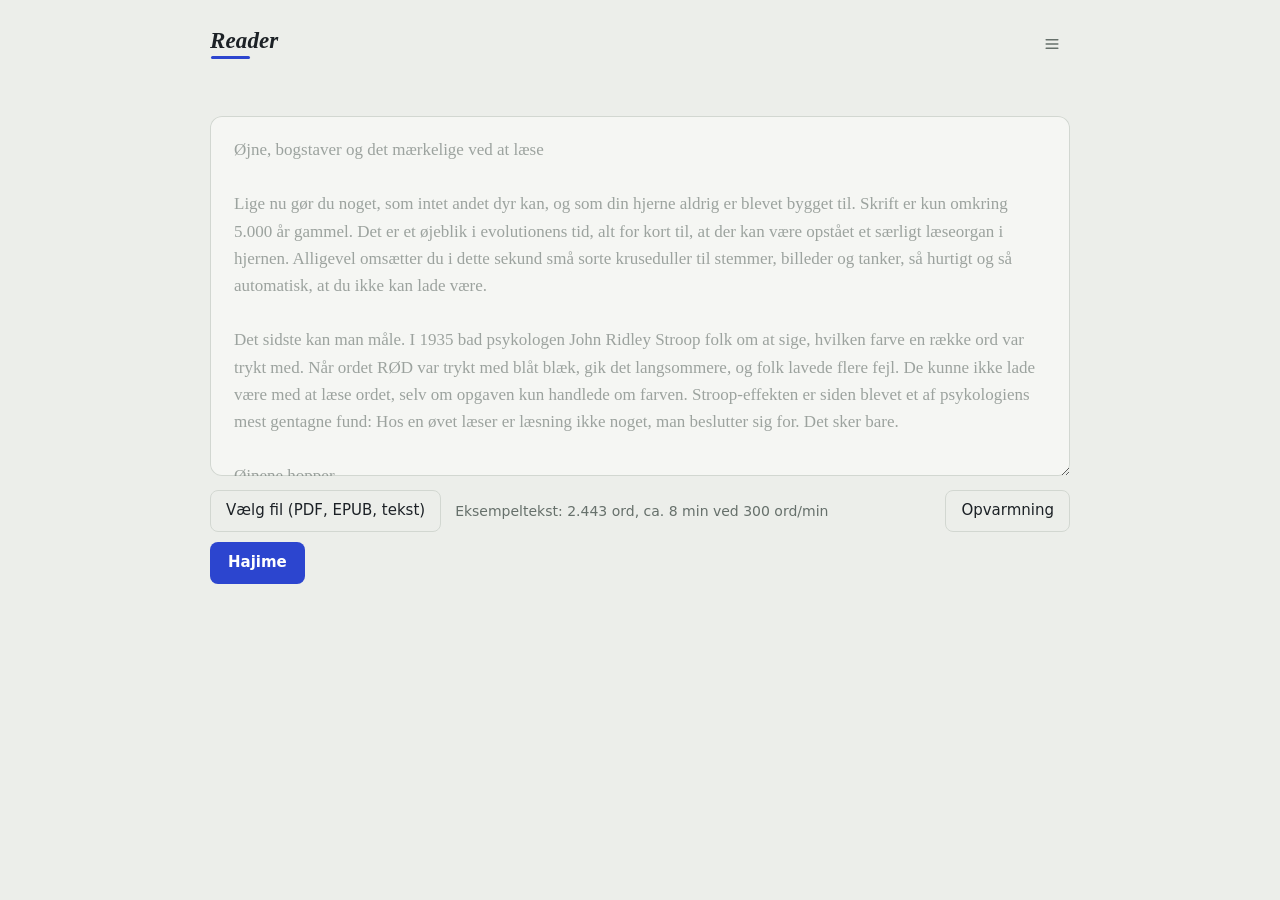
